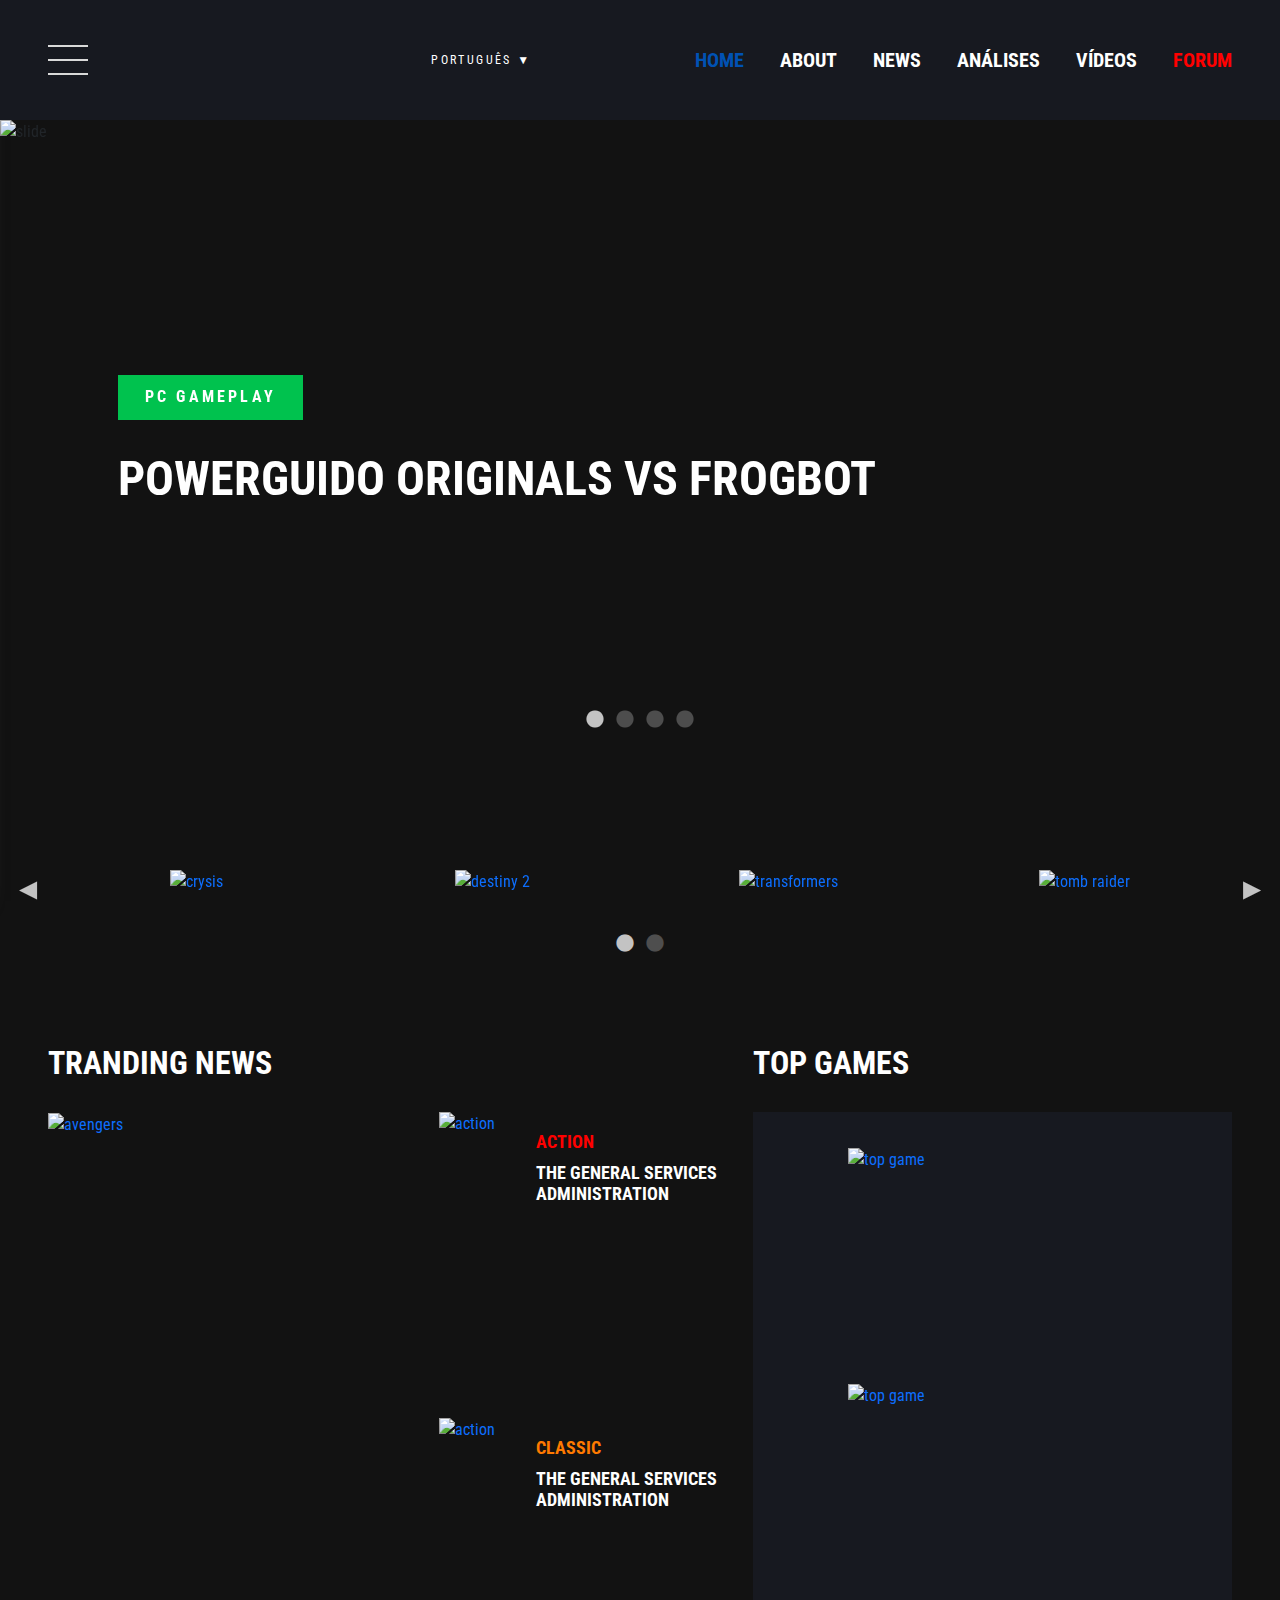
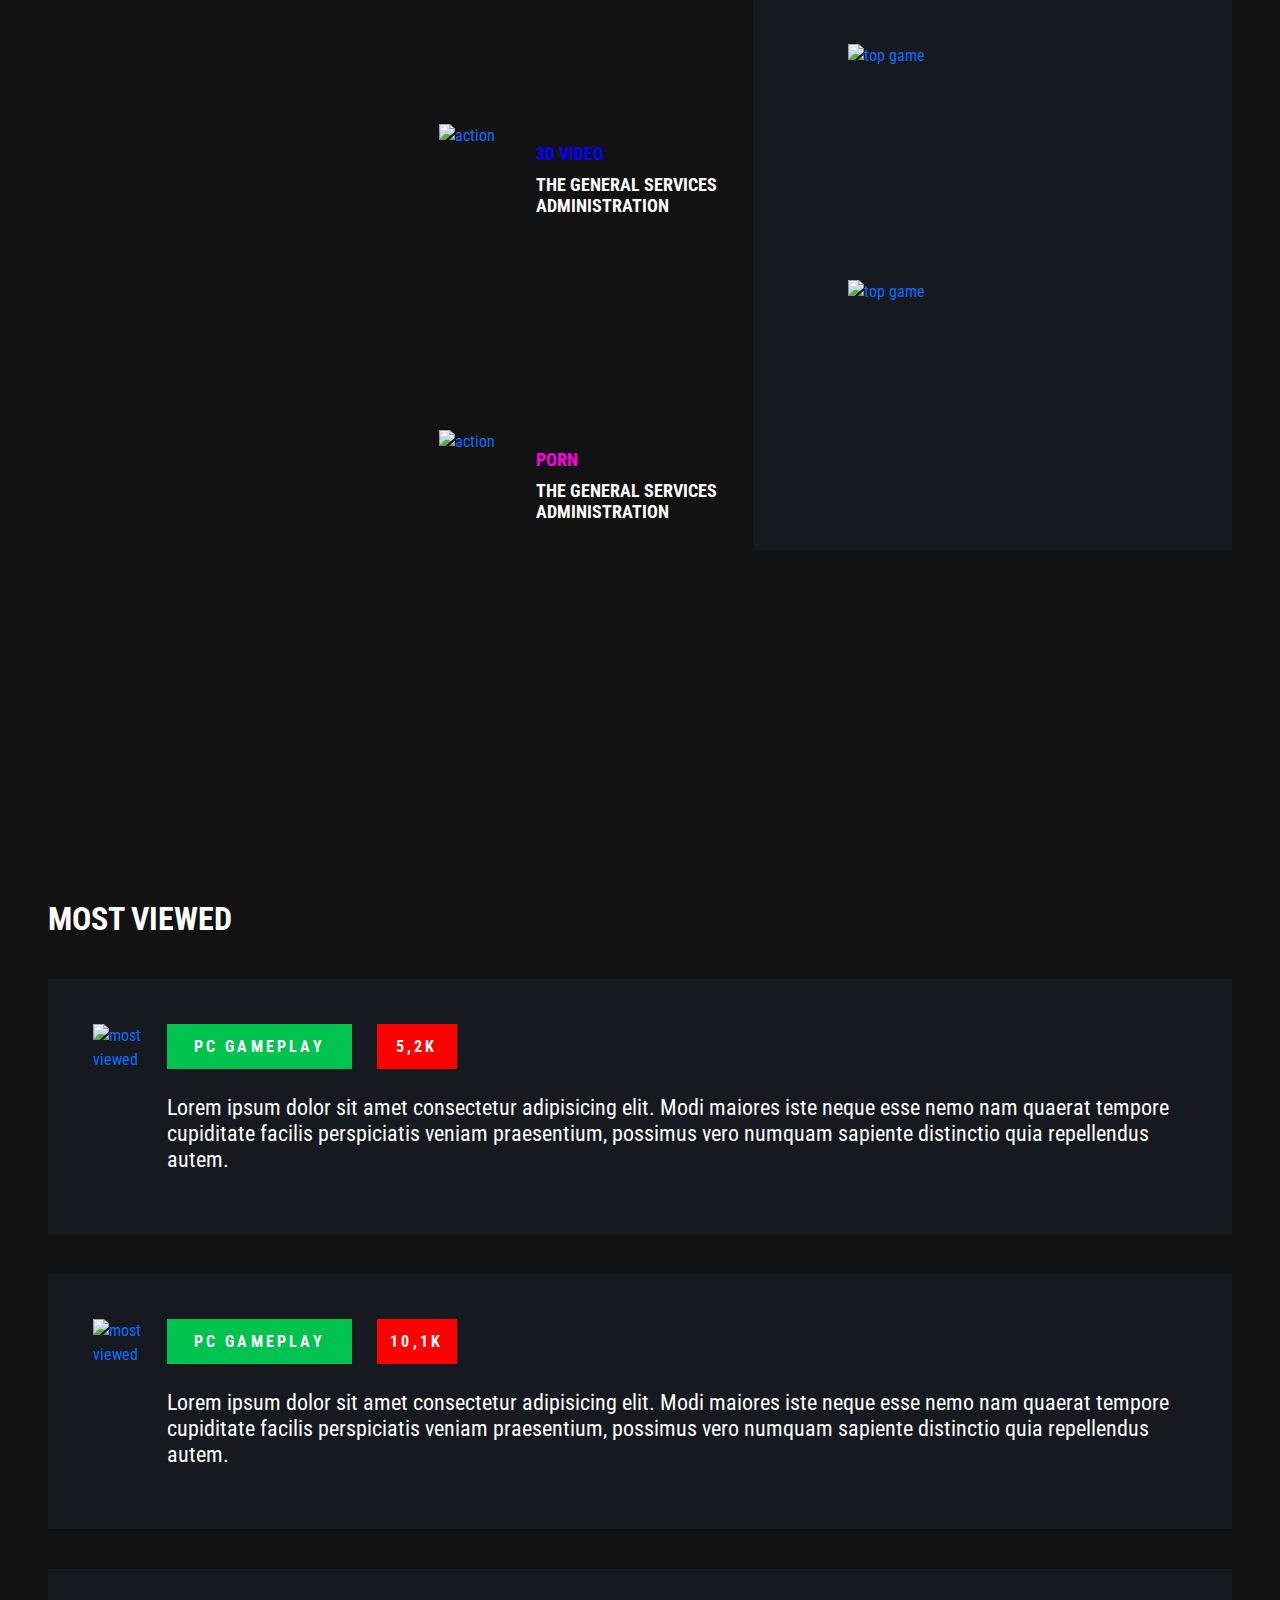
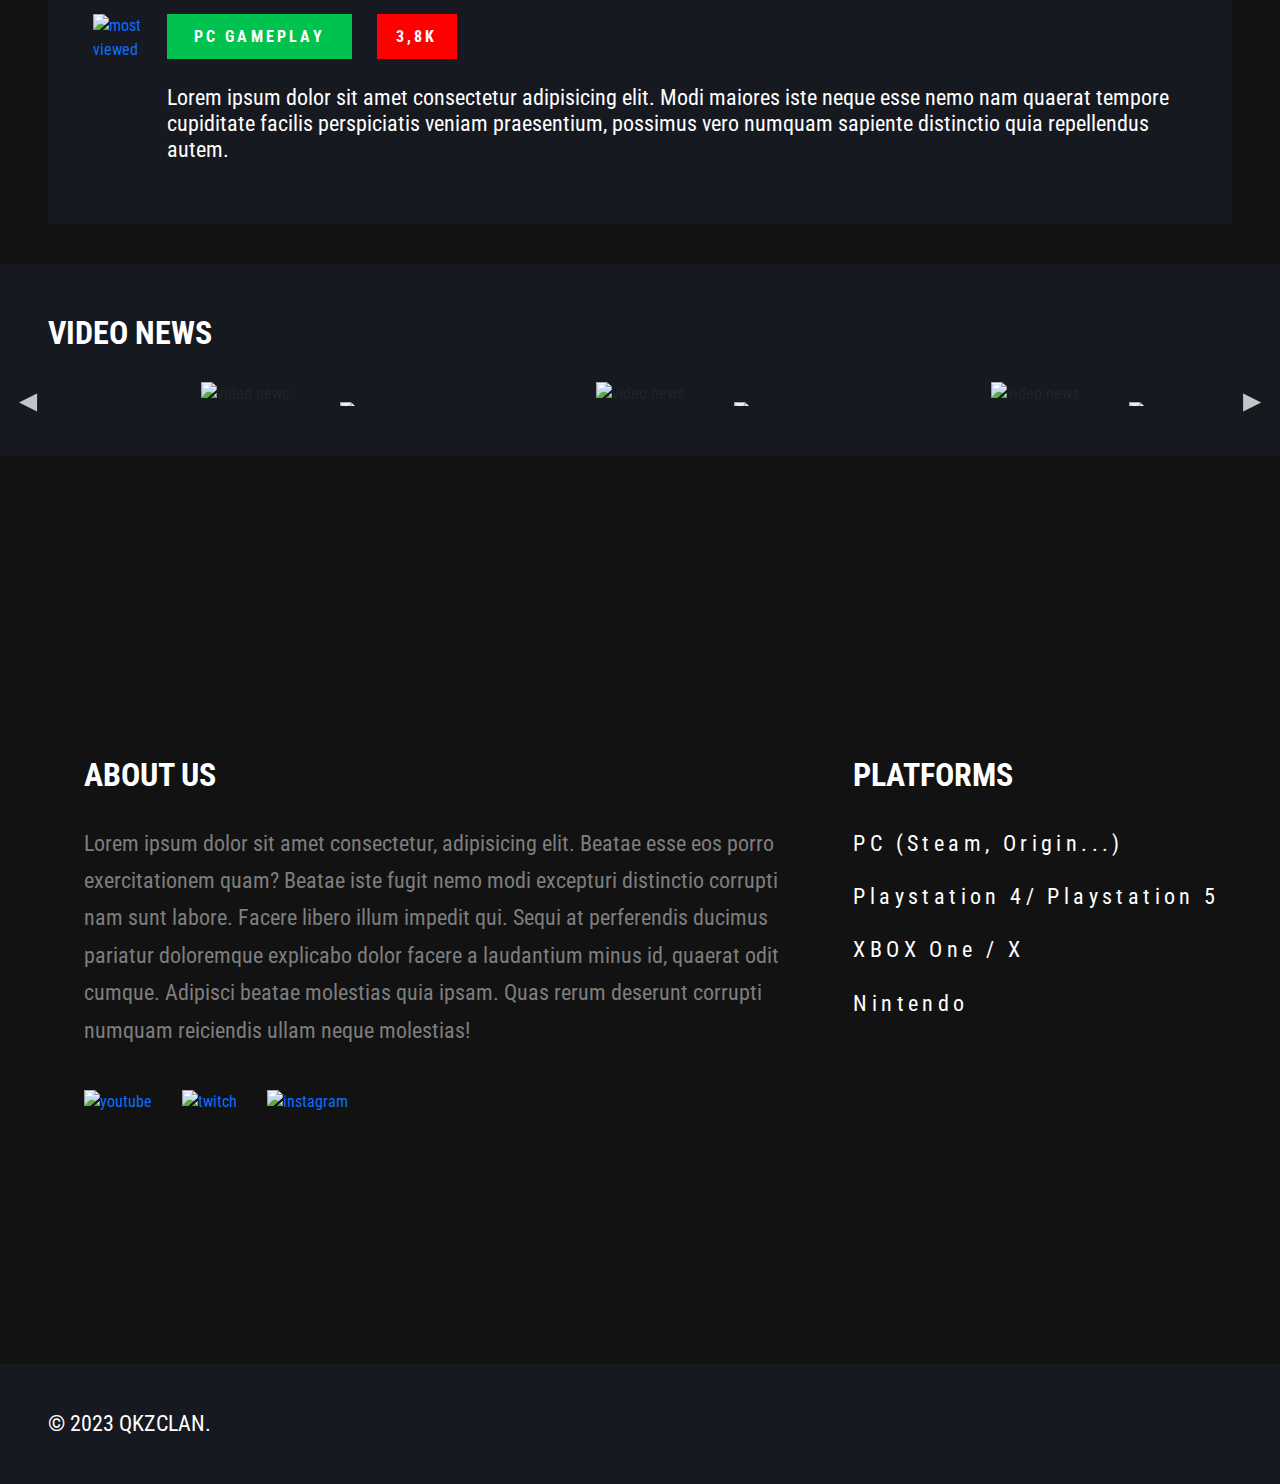
==== index.html @ fbcef9c1 "Updates" ====
<!DOCTYPE html><html><head><meta charSet="utf-8"/><meta http-equiv="x-ua-compatible" content="ie=edge"/><meta name="viewport" content="width=device-width, initial-scale=1, shrink-to-fit=no"/><meta name="generator" content="Gatsby 5.9.0"/><style data-href="/qkzclan/styles.e5086349169cea35d0b3.css" data-identity="gatsby-global-css">@charset "UTF-8";@import url(https://fonts.googleapis.com/css2?family=Roboto+Condensed:wght@400;700&family=Roboto+Mono&display=swap);.main-menu-wrapper{align-items:center;background-color:#171920;display:flex;height:120px;left:0;position:fixed;top:0;transition:.25s;width:100%;z-index:2}.hide-menu{top:-120px}.main-menu{align-items:center;display:flex;justify-content:space-between}.side-menu{align-items:center;background-color:#171920;box-shadow:1px 1px 20px #646464;display:flex;flex-direction:column;justify-content:center;transform:translateX(-110%);width:200px}.side-menu,.side-menu-modal{height:100vh;position:fixed;transition:.25s}.side-menu-modal{pointer-events:none;top:0;width:100vw;z-index:2}.side-menu-modal-show{background-color:rgba(0,0,0,.5);pointer-events:all}.side-menu-show{transform:translateX(0)}.side-menu-links{display:flex;flex-direction:column;margin-top:50px}.side-menu-links a{margin-left:0!important;margin-top:36px}.side-menu-links a:last-child{color:red}.side-menu-links a:first-child{margin-top:0}.main-menu button{background-color:transparent;border:none;cursor:pointer}.bar1,.bar2,.bar3{background-color:#d9d9d9;height:2px;transition:.25s;width:40px}.bar2{margin:12px 0}.bar1-toggle{transform:rotate(45deg) translateY(10px) translateX(10px)}.bar2-toggle{width:0}.bar3-toggle{transform:rotate(-45deg) translateY(-10px) translateX(10px)}.toggle-button{cursor:pointer}.toggle-button-fixed{position:fixed;top:40px}.main-menu-links a,.side-menu-links a{color:#fff;font-size:20px;font-weight:700;margin-left:36px}.main-menu-links a:first-child{margin-left:0}.main-menu-links a:last-child{color:red}.active-link{color:#0052b4!important}@media (max-width:1250px){.main-menu-links{display:none}.main-menu{justify-content:space-evenly}}.lang-select{align-items:center;background-color:transparent;border:1px solid #272727;display:flex;height:45px;justify-content:center;position:relative;width:140px}.lang-item p,.lang-select p{color:#fff;font-size:12px;font-weight:400;letter-spacing:.2em;margin:0}.lang-item p{color:#000}.lang-select img{margin-right:7px;width:17px}.lang-options{background-color:#fff;border:1px solid #272727;bottom:-15px;display:none;padding:10px;position:absolute;transform:translateY(100%);width:100%;z-index:1}.lang-show{display:block}.lang-item a{display:flex;margin:5px 0;padding:5px 0}.lang-item a:hover{background-color:#e6e6e6}.footer{align-items:center;background-color:#171920;bottom:0;color:#fff;display:flex;font-size:22px;height:120px;width:100%}.footer p{margin:0}.about p{color:#fff;font-size:24px;line-height:28px}.about,.analises{margin:200px auto}.general-card h2{font-size:22px;font-weight:700;margin-bottom:10px}.general-card p{color:#fff;font-size:28px;font-weight:700;line-height:33px;width:348px}.general-card{height:290px;margin-bottom:40px;padding-left:50px;padding-top:150px;position:relative}.general-card img{height:100%;left:0;object-fit:cover;opacity:.3;position:absolute;top:0;width:100%;z-index:-1}/*!
 * animate.css - https://animate.style/
 * Version - 4.1.1
 * Licensed under the MIT license - http://opensource.org/licenses/MIT
 *
 * Copyright (c) 2020 Animate.css
 */:root{--animate-duration:1s;--animate-delay:1s;--animate-repeat:1}.animate__animated{-webkit-animation-duration:1s;animation-duration:1s;-webkit-animation-duration:var(--animate-duration);animation-duration:var(--animate-duration);-webkit-animation-fill-mode:both;animation-fill-mode:both}.animate__animated.animate__infinite{-webkit-animation-iteration-count:infinite;animation-iteration-count:infinite}.animate__animated.animate__repeat-1{-webkit-animation-iteration-count:1;animation-iteration-count:1;-webkit-animation-iteration-count:var(--animate-repeat);animation-iteration-count:var(--animate-repeat)}.animate__animated.animate__repeat-2{-webkit-animation-iteration-count:2;animation-iteration-count:2;-webkit-animation-iteration-count:calc(var(--animate-repeat)*2);animation-iteration-count:calc(var(--animate-repeat)*2)}.animate__animated.animate__repeat-3{-webkit-animation-iteration-count:3;animation-iteration-count:3;-webkit-animation-iteration-count:calc(var(--animate-repeat)*3);animation-iteration-count:calc(var(--animate-repeat)*3)}.animate__animated.animate__delay-1s{-webkit-animation-delay:1s;animation-delay:1s;-webkit-animation-delay:var(--animate-delay);animation-delay:var(--animate-delay)}.animate__animated.animate__delay-2s{-webkit-animation-delay:2s;animation-delay:2s;-webkit-animation-delay:calc(var(--animate-delay)*2);animation-delay:calc(var(--animate-delay)*2)}.animate__animated.animate__delay-3s{-webkit-animation-delay:3s;animation-delay:3s;-webkit-animation-delay:calc(var(--animate-delay)*3);animation-delay:calc(var(--animate-delay)*3)}.animate__animated.animate__delay-4s{-webkit-animation-delay:4s;animation-delay:4s;-webkit-animation-delay:calc(var(--animate-delay)*4);animation-delay:calc(var(--animate-delay)*4)}.animate__animated.animate__delay-5s{-webkit-animation-delay:5s;animation-delay:5s;-webkit-animation-delay:calc(var(--animate-delay)*5);animation-delay:calc(var(--animate-delay)*5)}.animate__animated.animate__faster{-webkit-animation-duration:.5s;animation-duration:.5s;-webkit-animation-duration:calc(var(--animate-duration)/2);animation-duration:calc(var(--animate-duration)/2)}.animate__animated.animate__fast{-webkit-animation-duration:.8s;animation-duration:.8s;-webkit-animation-duration:calc(var(--animate-duration)*.8);animation-duration:calc(var(--animate-duration)*.8)}.animate__animated.animate__slow{-webkit-animation-duration:2s;animation-duration:2s;-webkit-animation-duration:calc(var(--animate-duration)*2);animation-duration:calc(var(--animate-duration)*2)}.animate__animated.animate__slower{-webkit-animation-duration:3s;animation-duration:3s;-webkit-animation-duration:calc(var(--animate-duration)*3);animation-duration:calc(var(--animate-duration)*3)}@media (prefers-reduced-motion:reduce),print{.animate__animated{-webkit-animation-duration:1ms!important;animation-duration:1ms!important;-webkit-animation-iteration-count:1!important;animation-iteration-count:1!important;-webkit-transition-duration:1ms!important;transition-duration:1ms!important}.animate__animated[class*=Out]{opacity:0}}@-webkit-keyframes bounce{0%,20%,53%,to{-webkit-animation-timing-function:cubic-bezier(.215,.61,.355,1);animation-timing-function:cubic-bezier(.215,.61,.355,1);-webkit-transform:translateZ(0);transform:translateZ(0)}40%,43%{-webkit-animation-timing-function:cubic-bezier(.755,.05,.855,.06);animation-timing-function:cubic-bezier(.755,.05,.855,.06);-webkit-transform:translate3d(0,-30px,0) scaleY(1.1);transform:translate3d(0,-30px,0) scaleY(1.1)}70%{-webkit-animation-timing-function:cubic-bezier(.755,.05,.855,.06);animation-timing-function:cubic-bezier(.755,.05,.855,.06);-webkit-transform:translate3d(0,-15px,0) scaleY(1.05);transform:translate3d(0,-15px,0) scaleY(1.05)}80%{-webkit-transform:translateZ(0) scaleY(.95);transform:translateZ(0) scaleY(.95);-webkit-transition-timing-function:cubic-bezier(.215,.61,.355,1);transition-timing-function:cubic-bezier(.215,.61,.355,1)}90%{-webkit-transform:translate3d(0,-4px,0) scaleY(1.02);transform:translate3d(0,-4px,0) scaleY(1.02)}}@keyframes bounce{0%,20%,53%,to{-webkit-animation-timing-function:cubic-bezier(.215,.61,.355,1);animation-timing-function:cubic-bezier(.215,.61,.355,1);-webkit-transform:translateZ(0);transform:translateZ(0)}40%,43%{-webkit-animation-timing-function:cubic-bezier(.755,.05,.855,.06);animation-timing-function:cubic-bezier(.755,.05,.855,.06);-webkit-transform:translate3d(0,-30px,0) scaleY(1.1);transform:translate3d(0,-30px,0) scaleY(1.1)}70%{-webkit-animation-timing-function:cubic-bezier(.755,.05,.855,.06);animation-timing-function:cubic-bezier(.755,.05,.855,.06);-webkit-transform:translate3d(0,-15px,0) scaleY(1.05);transform:translate3d(0,-15px,0) scaleY(1.05)}80%{-webkit-transform:translateZ(0) scaleY(.95);transform:translateZ(0) scaleY(.95);-webkit-transition-timing-function:cubic-bezier(.215,.61,.355,1);transition-timing-function:cubic-bezier(.215,.61,.355,1)}90%{-webkit-transform:translate3d(0,-4px,0) scaleY(1.02);transform:translate3d(0,-4px,0) scaleY(1.02)}}.animate__bounce{-webkit-animation-name:bounce;animation-name:bounce;-webkit-transform-origin:center bottom;transform-origin:center bottom}@-webkit-keyframes flash{0%,50%,to{opacity:1}25%,75%{opacity:0}}@keyframes flash{0%,50%,to{opacity:1}25%,75%{opacity:0}}.animate__flash{-webkit-animation-name:flash;animation-name:flash}@-webkit-keyframes pulse{0%{-webkit-transform:scaleX(1);transform:scaleX(1)}50%{-webkit-transform:scale3d(1.05,1.05,1.05);transform:scale3d(1.05,1.05,1.05)}to{-webkit-transform:scaleX(1);transform:scaleX(1)}}@keyframes pulse{0%{-webkit-transform:scaleX(1);transform:scaleX(1)}50%{-webkit-transform:scale3d(1.05,1.05,1.05);transform:scale3d(1.05,1.05,1.05)}to{-webkit-transform:scaleX(1);transform:scaleX(1)}}.animate__pulse{-webkit-animation-name:pulse;animation-name:pulse;-webkit-animation-timing-function:ease-in-out;animation-timing-function:ease-in-out}@-webkit-keyframes rubberBand{0%{-webkit-transform:scaleX(1);transform:scaleX(1)}30%{-webkit-transform:scale3d(1.25,.75,1);transform:scale3d(1.25,.75,1)}40%{-webkit-transform:scale3d(.75,1.25,1);transform:scale3d(.75,1.25,1)}50%{-webkit-transform:scale3d(1.15,.85,1);transform:scale3d(1.15,.85,1)}65%{-webkit-transform:scale3d(.95,1.05,1);transform:scale3d(.95,1.05,1)}75%{-webkit-transform:scale3d(1.05,.95,1);transform:scale3d(1.05,.95,1)}to{-webkit-transform:scaleX(1);transform:scaleX(1)}}@keyframes rubberBand{0%{-webkit-transform:scaleX(1);transform:scaleX(1)}30%{-webkit-transform:scale3d(1.25,.75,1);transform:scale3d(1.25,.75,1)}40%{-webkit-transform:scale3d(.75,1.25,1);transform:scale3d(.75,1.25,1)}50%{-webkit-transform:scale3d(1.15,.85,1);transform:scale3d(1.15,.85,1)}65%{-webkit-transform:scale3d(.95,1.05,1);transform:scale3d(.95,1.05,1)}75%{-webkit-transform:scale3d(1.05,.95,1);transform:scale3d(1.05,.95,1)}to{-webkit-transform:scaleX(1);transform:scaleX(1)}}.animate__rubberBand{-webkit-animation-name:rubberBand;animation-name:rubberBand}@-webkit-keyframes shakeX{0%,to{-webkit-transform:translateZ(0);transform:translateZ(0)}10%,30%,50%,70%,90%{-webkit-transform:translate3d(-10px,0,0);transform:translate3d(-10px,0,0)}20%,40%,60%,80%{-webkit-transform:translate3d(10px,0,0);transform:translate3d(10px,0,0)}}@keyframes shakeX{0%,to{-webkit-transform:translateZ(0);transform:translateZ(0)}10%,30%,50%,70%,90%{-webkit-transform:translate3d(-10px,0,0);transform:translate3d(-10px,0,0)}20%,40%,60%,80%{-webkit-transform:translate3d(10px,0,0);transform:translate3d(10px,0,0)}}.animate__shakeX{-webkit-animation-name:shakeX;animation-name:shakeX}@-webkit-keyframes shakeY{0%,to{-webkit-transform:translateZ(0);transform:translateZ(0)}10%,30%,50%,70%,90%{-webkit-transform:translate3d(0,-10px,0);transform:translate3d(0,-10px,0)}20%,40%,60%,80%{-webkit-transform:translate3d(0,10px,0);transform:translate3d(0,10px,0)}}@keyframes shakeY{0%,to{-webkit-transform:translateZ(0);transform:translateZ(0)}10%,30%,50%,70%,90%{-webkit-transform:translate3d(0,-10px,0);transform:translate3d(0,-10px,0)}20%,40%,60%,80%{-webkit-transform:translate3d(0,10px,0);transform:translate3d(0,10px,0)}}.animate__shakeY{-webkit-animation-name:shakeY;animation-name:shakeY}@-webkit-keyframes headShake{0%{-webkit-transform:translateX(0);transform:translateX(0)}6.5%{-webkit-transform:translateX(-6px) rotateY(-9deg);transform:translateX(-6px) rotateY(-9deg)}18.5%{-webkit-transform:translateX(5px) rotateY(7deg);transform:translateX(5px) rotateY(7deg)}31.5%{-webkit-transform:translateX(-3px) rotateY(-5deg);transform:translateX(-3px) rotateY(-5deg)}43.5%{-webkit-transform:translateX(2px) rotateY(3deg);transform:translateX(2px) rotateY(3deg)}50%{-webkit-transform:translateX(0);transform:translateX(0)}}@keyframes headShake{0%{-webkit-transform:translateX(0);transform:translateX(0)}6.5%{-webkit-transform:translateX(-6px) rotateY(-9deg);transform:translateX(-6px) rotateY(-9deg)}18.5%{-webkit-transform:translateX(5px) rotateY(7deg);transform:translateX(5px) rotateY(7deg)}31.5%{-webkit-transform:translateX(-3px) rotateY(-5deg);transform:translateX(-3px) rotateY(-5deg)}43.5%{-webkit-transform:translateX(2px) rotateY(3deg);transform:translateX(2px) rotateY(3deg)}50%{-webkit-transform:translateX(0);transform:translateX(0)}}.animate__headShake{-webkit-animation-name:headShake;animation-name:headShake;-webkit-animation-timing-function:ease-in-out;animation-timing-function:ease-in-out}@-webkit-keyframes swing{20%{-webkit-transform:rotate(15deg);transform:rotate(15deg)}40%{-webkit-transform:rotate(-10deg);transform:rotate(-10deg)}60%{-webkit-transform:rotate(5deg);transform:rotate(5deg)}80%{-webkit-transform:rotate(-5deg);transform:rotate(-5deg)}to{-webkit-transform:rotate(0deg);transform:rotate(0deg)}}@keyframes swing{20%{-webkit-transform:rotate(15deg);transform:rotate(15deg)}40%{-webkit-transform:rotate(-10deg);transform:rotate(-10deg)}60%{-webkit-transform:rotate(5deg);transform:rotate(5deg)}80%{-webkit-transform:rotate(-5deg);transform:rotate(-5deg)}to{-webkit-transform:rotate(0deg);transform:rotate(0deg)}}.animate__swing{-webkit-animation-name:swing;animation-name:swing;-webkit-transform-origin:top center;transform-origin:top center}@-webkit-keyframes tada{0%{-webkit-transform:scaleX(1);transform:scaleX(1)}10%,20%{-webkit-transform:scale3d(.9,.9,.9) rotate(-3deg);transform:scale3d(.9,.9,.9) rotate(-3deg)}30%,50%,70%,90%{-webkit-transform:scale3d(1.1,1.1,1.1) rotate(3deg);transform:scale3d(1.1,1.1,1.1) rotate(3deg)}40%,60%,80%{-webkit-transform:scale3d(1.1,1.1,1.1) rotate(-3deg);transform:scale3d(1.1,1.1,1.1) rotate(-3deg)}to{-webkit-transform:scaleX(1);transform:scaleX(1)}}@keyframes tada{0%{-webkit-transform:scaleX(1);transform:scaleX(1)}10%,20%{-webkit-transform:scale3d(.9,.9,.9) rotate(-3deg);transform:scale3d(.9,.9,.9) rotate(-3deg)}30%,50%,70%,90%{-webkit-transform:scale3d(1.1,1.1,1.1) rotate(3deg);transform:scale3d(1.1,1.1,1.1) rotate(3deg)}40%,60%,80%{-webkit-transform:scale3d(1.1,1.1,1.1) rotate(-3deg);transform:scale3d(1.1,1.1,1.1) rotate(-3deg)}to{-webkit-transform:scaleX(1);transform:scaleX(1)}}.animate__tada{-webkit-animation-name:tada;animation-name:tada}@-webkit-keyframes wobble{0%{-webkit-transform:translateZ(0);transform:translateZ(0)}15%{-webkit-transform:translate3d(-25%,0,0) rotate(-5deg);transform:translate3d(-25%,0,0) rotate(-5deg)}30%{-webkit-transform:translate3d(20%,0,0) rotate(3deg);transform:translate3d(20%,0,0) rotate(3deg)}45%{-webkit-transform:translate3d(-15%,0,0) rotate(-3deg);transform:translate3d(-15%,0,0) rotate(-3deg)}60%{-webkit-transform:translate3d(10%,0,0) rotate(2deg);transform:translate3d(10%,0,0) rotate(2deg)}75%{-webkit-transform:translate3d(-5%,0,0) rotate(-1deg);transform:translate3d(-5%,0,0) rotate(-1deg)}to{-webkit-transform:translateZ(0);transform:translateZ(0)}}@keyframes wobble{0%{-webkit-transform:translateZ(0);transform:translateZ(0)}15%{-webkit-transform:translate3d(-25%,0,0) rotate(-5deg);transform:translate3d(-25%,0,0) rotate(-5deg)}30%{-webkit-transform:translate3d(20%,0,0) rotate(3deg);transform:translate3d(20%,0,0) rotate(3deg)}45%{-webkit-transform:translate3d(-15%,0,0) rotate(-3deg);transform:translate3d(-15%,0,0) rotate(-3deg)}60%{-webkit-transform:translate3d(10%,0,0) rotate(2deg);transform:translate3d(10%,0,0) rotate(2deg)}75%{-webkit-transform:translate3d(-5%,0,0) rotate(-1deg);transform:translate3d(-5%,0,0) rotate(-1deg)}to{-webkit-transform:translateZ(0);transform:translateZ(0)}}.animate__wobble{-webkit-animation-name:wobble;animation-name:wobble}@-webkit-keyframes jello{0%,11.1%,to{-webkit-transform:translateZ(0);transform:translateZ(0)}22.2%{-webkit-transform:skewX(-12.5deg) skewY(-12.5deg);transform:skewX(-12.5deg) skewY(-12.5deg)}33.3%{-webkit-transform:skewX(6.25deg) skewY(6.25deg);transform:skewX(6.25deg) skewY(6.25deg)}44.4%{-webkit-transform:skewX(-3.125deg) skewY(-3.125deg);transform:skewX(-3.125deg) skewY(-3.125deg)}55.5%{-webkit-transform:skewX(1.5625deg) skewY(1.5625deg);transform:skewX(1.5625deg) skewY(1.5625deg)}66.6%{-webkit-transform:skewX(-.78125deg) skewY(-.78125deg);transform:skewX(-.78125deg) skewY(-.78125deg)}77.7%{-webkit-transform:skewX(.390625deg) skewY(.390625deg);transform:skewX(.390625deg) skewY(.390625deg)}88.8%{-webkit-transform:skewX(-.1953125deg) skewY(-.1953125deg);transform:skewX(-.1953125deg) skewY(-.1953125deg)}}@keyframes jello{0%,11.1%,to{-webkit-transform:translateZ(0);transform:translateZ(0)}22.2%{-webkit-transform:skewX(-12.5deg) skewY(-12.5deg);transform:skewX(-12.5deg) skewY(-12.5deg)}33.3%{-webkit-transform:skewX(6.25deg) skewY(6.25deg);transform:skewX(6.25deg) skewY(6.25deg)}44.4%{-webkit-transform:skewX(-3.125deg) skewY(-3.125deg);transform:skewX(-3.125deg) skewY(-3.125deg)}55.5%{-webkit-transform:skewX(1.5625deg) skewY(1.5625deg);transform:skewX(1.5625deg) skewY(1.5625deg)}66.6%{-webkit-transform:skewX(-.78125deg) skewY(-.78125deg);transform:skewX(-.78125deg) skewY(-.78125deg)}77.7%{-webkit-transform:skewX(.390625deg) skewY(.390625deg);transform:skewX(.390625deg) skewY(.390625deg)}88.8%{-webkit-transform:skewX(-.1953125deg) skewY(-.1953125deg);transform:skewX(-.1953125deg) skewY(-.1953125deg)}}.animate__jello{-webkit-animation-name:jello;animation-name:jello;-webkit-transform-origin:center;transform-origin:center}@-webkit-keyframes heartBeat{0%{-webkit-transform:scale(1);transform:scale(1)}14%{-webkit-transform:scale(1.3);transform:scale(1.3)}28%{-webkit-transform:scale(1);transform:scale(1)}42%{-webkit-transform:scale(1.3);transform:scale(1.3)}70%{-webkit-transform:scale(1);transform:scale(1)}}@keyframes heartBeat{0%{-webkit-transform:scale(1);transform:scale(1)}14%{-webkit-transform:scale(1.3);transform:scale(1.3)}28%{-webkit-transform:scale(1);transform:scale(1)}42%{-webkit-transform:scale(1.3);transform:scale(1.3)}70%{-webkit-transform:scale(1);transform:scale(1)}}.animate__heartBeat{-webkit-animation-duration:1.3s;animation-duration:1.3s;-webkit-animation-duration:calc(var(--animate-duration)*1.3);animation-duration:calc(var(--animate-duration)*1.3);-webkit-animation-name:heartBeat;animation-name:heartBeat;-webkit-animation-timing-function:ease-in-out;animation-timing-function:ease-in-out}@-webkit-keyframes backInDown{0%{opacity:.7;-webkit-transform:translateY(-1200px) scale(.7);transform:translateY(-1200px) scale(.7)}80%{opacity:.7;-webkit-transform:translateY(0) scale(.7);transform:translateY(0) scale(.7)}to{opacity:1;-webkit-transform:scale(1);transform:scale(1)}}@keyframes backInDown{0%{opacity:.7;-webkit-transform:translateY(-1200px) scale(.7);transform:translateY(-1200px) scale(.7)}80%{opacity:.7;-webkit-transform:translateY(0) scale(.7);transform:translateY(0) scale(.7)}to{opacity:1;-webkit-transform:scale(1);transform:scale(1)}}.animate__backInDown{-webkit-animation-name:backInDown;animation-name:backInDown}@-webkit-keyframes backInLeft{0%{opacity:.7;-webkit-transform:translateX(-2000px) scale(.7);transform:translateX(-2000px) scale(.7)}80%{opacity:.7;-webkit-transform:translateX(0) scale(.7);transform:translateX(0) scale(.7)}to{opacity:1;-webkit-transform:scale(1);transform:scale(1)}}@keyframes backInLeft{0%{opacity:.7;-webkit-transform:translateX(-2000px) scale(.7);transform:translateX(-2000px) scale(.7)}80%{opacity:.7;-webkit-transform:translateX(0) scale(.7);transform:translateX(0) scale(.7)}to{opacity:1;-webkit-transform:scale(1);transform:scale(1)}}.animate__backInLeft{-webkit-animation-name:backInLeft;animation-name:backInLeft}@-webkit-keyframes backInRight{0%{opacity:.7;-webkit-transform:translateX(2000px) scale(.7);transform:translateX(2000px) scale(.7)}80%{opacity:.7;-webkit-transform:translateX(0) scale(.7);transform:translateX(0) scale(.7)}to{opacity:1;-webkit-transform:scale(1);transform:scale(1)}}@keyframes backInRight{0%{opacity:.7;-webkit-transform:translateX(2000px) scale(.7);transform:translateX(2000px) scale(.7)}80%{opacity:.7;-webkit-transform:translateX(0) scale(.7);transform:translateX(0) scale(.7)}to{opacity:1;-webkit-transform:scale(1);transform:scale(1)}}.animate__backInRight{-webkit-animation-name:backInRight;animation-name:backInRight}@-webkit-keyframes backInUp{0%{opacity:.7;-webkit-transform:translateY(1200px) scale(.7);transform:translateY(1200px) scale(.7)}80%{opacity:.7;-webkit-transform:translateY(0) scale(.7);transform:translateY(0) scale(.7)}to{opacity:1;-webkit-transform:scale(1);transform:scale(1)}}@keyframes backInUp{0%{opacity:.7;-webkit-transform:translateY(1200px) scale(.7);transform:translateY(1200px) scale(.7)}80%{opacity:.7;-webkit-transform:translateY(0) scale(.7);transform:translateY(0) scale(.7)}to{opacity:1;-webkit-transform:scale(1);transform:scale(1)}}.animate__backInUp{-webkit-animation-name:backInUp;animation-name:backInUp}@-webkit-keyframes backOutDown{0%{opacity:1;-webkit-transform:scale(1);transform:scale(1)}20%{opacity:.7;-webkit-transform:translateY(0) scale(.7);transform:translateY(0) scale(.7)}to{opacity:.7;-webkit-transform:translateY(700px) scale(.7);transform:translateY(700px) scale(.7)}}@keyframes backOutDown{0%{opacity:1;-webkit-transform:scale(1);transform:scale(1)}20%{opacity:.7;-webkit-transform:translateY(0) scale(.7);transform:translateY(0) scale(.7)}to{opacity:.7;-webkit-transform:translateY(700px) scale(.7);transform:translateY(700px) scale(.7)}}.animate__backOutDown{-webkit-animation-name:backOutDown;animation-name:backOutDown}@-webkit-keyframes backOutLeft{0%{opacity:1;-webkit-transform:scale(1);transform:scale(1)}20%{opacity:.7;-webkit-transform:translateX(0) scale(.7);transform:translateX(0) scale(.7)}to{opacity:.7;-webkit-transform:translateX(-2000px) scale(.7);transform:translateX(-2000px) scale(.7)}}@keyframes backOutLeft{0%{opacity:1;-webkit-transform:scale(1);transform:scale(1)}20%{opacity:.7;-webkit-transform:translateX(0) scale(.7);transform:translateX(0) scale(.7)}to{opacity:.7;-webkit-transform:translateX(-2000px) scale(.7);transform:translateX(-2000px) scale(.7)}}.animate__backOutLeft{-webkit-animation-name:backOutLeft;animation-name:backOutLeft}@-webkit-keyframes backOutRight{0%{opacity:1;-webkit-transform:scale(1);transform:scale(1)}20%{opacity:.7;-webkit-transform:translateX(0) scale(.7);transform:translateX(0) scale(.7)}to{opacity:.7;-webkit-transform:translateX(2000px) scale(.7);transform:translateX(2000px) scale(.7)}}@keyframes backOutRight{0%{opacity:1;-webkit-transform:scale(1);transform:scale(1)}20%{opacity:.7;-webkit-transform:translateX(0) scale(.7);transform:translateX(0) scale(.7)}to{opacity:.7;-webkit-transform:translateX(2000px) scale(.7);transform:translateX(2000px) scale(.7)}}.animate__backOutRight{-webkit-animation-name:backOutRight;animation-name:backOutRight}@-webkit-keyframes backOutUp{0%{opacity:1;-webkit-transform:scale(1);transform:scale(1)}20%{opacity:.7;-webkit-transform:translateY(0) scale(.7);transform:translateY(0) scale(.7)}to{opacity:.7;-webkit-transform:translateY(-700px) scale(.7);transform:translateY(-700px) scale(.7)}}@keyframes backOutUp{0%{opacity:1;-webkit-transform:scale(1);transform:scale(1)}20%{opacity:.7;-webkit-transform:translateY(0) scale(.7);transform:translateY(0) scale(.7)}to{opacity:.7;-webkit-transform:translateY(-700px) scale(.7);transform:translateY(-700px) scale(.7)}}.animate__backOutUp{-webkit-animation-name:backOutUp;animation-name:backOutUp}@-webkit-keyframes bounceIn{0%,20%,40%,60%,80%,to{-webkit-animation-timing-function:cubic-bezier(.215,.61,.355,1);animation-timing-function:cubic-bezier(.215,.61,.355,1)}0%{opacity:0;-webkit-transform:scale3d(.3,.3,.3);transform:scale3d(.3,.3,.3)}20%{-webkit-transform:scale3d(1.1,1.1,1.1);transform:scale3d(1.1,1.1,1.1)}40%{-webkit-transform:scale3d(.9,.9,.9);transform:scale3d(.9,.9,.9)}60%{opacity:1;-webkit-transform:scale3d(1.03,1.03,1.03);transform:scale3d(1.03,1.03,1.03)}80%{-webkit-transform:scale3d(.97,.97,.97);transform:scale3d(.97,.97,.97)}to{opacity:1;-webkit-transform:scaleX(1);transform:scaleX(1)}}@keyframes bounceIn{0%,20%,40%,60%,80%,to{-webkit-animation-timing-function:cubic-bezier(.215,.61,.355,1);animation-timing-function:cubic-bezier(.215,.61,.355,1)}0%{opacity:0;-webkit-transform:scale3d(.3,.3,.3);transform:scale3d(.3,.3,.3)}20%{-webkit-transform:scale3d(1.1,1.1,1.1);transform:scale3d(1.1,1.1,1.1)}40%{-webkit-transform:scale3d(.9,.9,.9);transform:scale3d(.9,.9,.9)}60%{opacity:1;-webkit-transform:scale3d(1.03,1.03,1.03);transform:scale3d(1.03,1.03,1.03)}80%{-webkit-transform:scale3d(.97,.97,.97);transform:scale3d(.97,.97,.97)}to{opacity:1;-webkit-transform:scaleX(1);transform:scaleX(1)}}.animate__bounceIn{-webkit-animation-duration:.75s;animation-duration:.75s;-webkit-animation-duration:calc(var(--animate-duration)*.75);animation-duration:calc(var(--animate-duration)*.75);-webkit-animation-name:bounceIn;animation-name:bounceIn}@-webkit-keyframes bounceInDown{0%,60%,75%,90%,to{-webkit-animation-timing-function:cubic-bezier(.215,.61,.355,1);animation-timing-function:cubic-bezier(.215,.61,.355,1)}0%{opacity:0;-webkit-transform:translate3d(0,-3000px,0) scaleY(3);transform:translate3d(0,-3000px,0) scaleY(3)}60%{opacity:1;-webkit-transform:translate3d(0,25px,0) scaleY(.9);transform:translate3d(0,25px,0) scaleY(.9)}75%{-webkit-transform:translate3d(0,-10px,0) scaleY(.95);transform:translate3d(0,-10px,0) scaleY(.95)}90%{-webkit-transform:translate3d(0,5px,0) scaleY(.985);transform:translate3d(0,5px,0) scaleY(.985)}to{-webkit-transform:translateZ(0);transform:translateZ(0)}}@keyframes bounceInDown{0%,60%,75%,90%,to{-webkit-animation-timing-function:cubic-bezier(.215,.61,.355,1);animation-timing-function:cubic-bezier(.215,.61,.355,1)}0%{opacity:0;-webkit-transform:translate3d(0,-3000px,0) scaleY(3);transform:translate3d(0,-3000px,0) scaleY(3)}60%{opacity:1;-webkit-transform:translate3d(0,25px,0) scaleY(.9);transform:translate3d(0,25px,0) scaleY(.9)}75%{-webkit-transform:translate3d(0,-10px,0) scaleY(.95);transform:translate3d(0,-10px,0) scaleY(.95)}90%{-webkit-transform:translate3d(0,5px,0) scaleY(.985);transform:translate3d(0,5px,0) scaleY(.985)}to{-webkit-transform:translateZ(0);transform:translateZ(0)}}.animate__bounceInDown{-webkit-animation-name:bounceInDown;animation-name:bounceInDown}@-webkit-keyframes bounceInLeft{0%,60%,75%,90%,to{-webkit-animation-timing-function:cubic-bezier(.215,.61,.355,1);animation-timing-function:cubic-bezier(.215,.61,.355,1)}0%{opacity:0;-webkit-transform:translate3d(-3000px,0,0) scaleX(3);transform:translate3d(-3000px,0,0) scaleX(3)}60%{opacity:1;-webkit-transform:translate3d(25px,0,0) scaleX(1);transform:translate3d(25px,0,0) scaleX(1)}75%{-webkit-transform:translate3d(-10px,0,0) scaleX(.98);transform:translate3d(-10px,0,0) scaleX(.98)}90%{-webkit-transform:translate3d(5px,0,0) scaleX(.995);transform:translate3d(5px,0,0) scaleX(.995)}to{-webkit-transform:translateZ(0);transform:translateZ(0)}}@keyframes bounceInLeft{0%,60%,75%,90%,to{-webkit-animation-timing-function:cubic-bezier(.215,.61,.355,1);animation-timing-function:cubic-bezier(.215,.61,.355,1)}0%{opacity:0;-webkit-transform:translate3d(-3000px,0,0) scaleX(3);transform:translate3d(-3000px,0,0) scaleX(3)}60%{opacity:1;-webkit-transform:translate3d(25px,0,0) scaleX(1);transform:translate3d(25px,0,0) scaleX(1)}75%{-webkit-transform:translate3d(-10px,0,0) scaleX(.98);transform:translate3d(-10px,0,0) scaleX(.98)}90%{-webkit-transform:translate3d(5px,0,0) scaleX(.995);transform:translate3d(5px,0,0) scaleX(.995)}to{-webkit-transform:translateZ(0);transform:translateZ(0)}}.animate__bounceInLeft{-webkit-animation-name:bounceInLeft;animation-name:bounceInLeft}@-webkit-keyframes bounceInRight{0%,60%,75%,90%,to{-webkit-animation-timing-function:cubic-bezier(.215,.61,.355,1);animation-timing-function:cubic-bezier(.215,.61,.355,1)}0%{opacity:0;-webkit-transform:translate3d(3000px,0,0) scaleX(3);transform:translate3d(3000px,0,0) scaleX(3)}60%{opacity:1;-webkit-transform:translate3d(-25px,0,0) scaleX(1);transform:translate3d(-25px,0,0) scaleX(1)}75%{-webkit-transform:translate3d(10px,0,0) scaleX(.98);transform:translate3d(10px,0,0) scaleX(.98)}90%{-webkit-transform:translate3d(-5px,0,0) scaleX(.995);transform:translate3d(-5px,0,0) scaleX(.995)}to{-webkit-transform:translateZ(0);transform:translateZ(0)}}@keyframes bounceInRight{0%,60%,75%,90%,to{-webkit-animation-timing-function:cubic-bezier(.215,.61,.355,1);animation-timing-function:cubic-bezier(.215,.61,.355,1)}0%{opacity:0;-webkit-transform:translate3d(3000px,0,0) scaleX(3);transform:translate3d(3000px,0,0) scaleX(3)}60%{opacity:1;-webkit-transform:translate3d(-25px,0,0) scaleX(1);transform:translate3d(-25px,0,0) scaleX(1)}75%{-webkit-transform:translate3d(10px,0,0) scaleX(.98);transform:translate3d(10px,0,0) scaleX(.98)}90%{-webkit-transform:translate3d(-5px,0,0) scaleX(.995);transform:translate3d(-5px,0,0) scaleX(.995)}to{-webkit-transform:translateZ(0);transform:translateZ(0)}}.animate__bounceInRight{-webkit-animation-name:bounceInRight;animation-name:bounceInRight}@-webkit-keyframes bounceInUp{0%,60%,75%,90%,to{-webkit-animation-timing-function:cubic-bezier(.215,.61,.355,1);animation-timing-function:cubic-bezier(.215,.61,.355,1)}0%{opacity:0;-webkit-transform:translate3d(0,3000px,0) scaleY(5);transform:translate3d(0,3000px,0) scaleY(5)}60%{opacity:1;-webkit-transform:translate3d(0,-20px,0) scaleY(.9);transform:translate3d(0,-20px,0) scaleY(.9)}75%{-webkit-transform:translate3d(0,10px,0) scaleY(.95);transform:translate3d(0,10px,0) scaleY(.95)}90%{-webkit-transform:translate3d(0,-5px,0) scaleY(.985);transform:translate3d(0,-5px,0) scaleY(.985)}to{-webkit-transform:translateZ(0);transform:translateZ(0)}}@keyframes bounceInUp{0%,60%,75%,90%,to{-webkit-animation-timing-function:cubic-bezier(.215,.61,.355,1);animation-timing-function:cubic-bezier(.215,.61,.355,1)}0%{opacity:0;-webkit-transform:translate3d(0,3000px,0) scaleY(5);transform:translate3d(0,3000px,0) scaleY(5)}60%{opacity:1;-webkit-transform:translate3d(0,-20px,0) scaleY(.9);transform:translate3d(0,-20px,0) scaleY(.9)}75%{-webkit-transform:translate3d(0,10px,0) scaleY(.95);transform:translate3d(0,10px,0) scaleY(.95)}90%{-webkit-transform:translate3d(0,-5px,0) scaleY(.985);transform:translate3d(0,-5px,0) scaleY(.985)}to{-webkit-transform:translateZ(0);transform:translateZ(0)}}.animate__bounceInUp{-webkit-animation-name:bounceInUp;animation-name:bounceInUp}@-webkit-keyframes bounceOut{20%{-webkit-transform:scale3d(.9,.9,.9);transform:scale3d(.9,.9,.9)}50%,55%{opacity:1;-webkit-transform:scale3d(1.1,1.1,1.1);transform:scale3d(1.1,1.1,1.1)}to{opacity:0;-webkit-transform:scale3d(.3,.3,.3);transform:scale3d(.3,.3,.3)}}@keyframes bounceOut{20%{-webkit-transform:scale3d(.9,.9,.9);transform:scale3d(.9,.9,.9)}50%,55%{opacity:1;-webkit-transform:scale3d(1.1,1.1,1.1);transform:scale3d(1.1,1.1,1.1)}to{opacity:0;-webkit-transform:scale3d(.3,.3,.3);transform:scale3d(.3,.3,.3)}}.animate__bounceOut{-webkit-animation-duration:.75s;animation-duration:.75s;-webkit-animation-duration:calc(var(--animate-duration)*.75);animation-duration:calc(var(--animate-duration)*.75);-webkit-animation-name:bounceOut;animation-name:bounceOut}@-webkit-keyframes bounceOutDown{20%{-webkit-transform:translate3d(0,10px,0) scaleY(.985);transform:translate3d(0,10px,0) scaleY(.985)}40%,45%{opacity:1;-webkit-transform:translate3d(0,-20px,0) scaleY(.9);transform:translate3d(0,-20px,0) scaleY(.9)}to{opacity:0;-webkit-transform:translate3d(0,2000px,0) scaleY(3);transform:translate3d(0,2000px,0) scaleY(3)}}@keyframes bounceOutDown{20%{-webkit-transform:translate3d(0,10px,0) scaleY(.985);transform:translate3d(0,10px,0) scaleY(.985)}40%,45%{opacity:1;-webkit-transform:translate3d(0,-20px,0) scaleY(.9);transform:translate3d(0,-20px,0) scaleY(.9)}to{opacity:0;-webkit-transform:translate3d(0,2000px,0) scaleY(3);transform:translate3d(0,2000px,0) scaleY(3)}}.animate__bounceOutDown{-webkit-animation-name:bounceOutDown;animation-name:bounceOutDown}@-webkit-keyframes bounceOutLeft{20%{opacity:1;-webkit-transform:translate3d(20px,0,0) scaleX(.9);transform:translate3d(20px,0,0) scaleX(.9)}to{opacity:0;-webkit-transform:translate3d(-2000px,0,0) scaleX(2);transform:translate3d(-2000px,0,0) scaleX(2)}}@keyframes bounceOutLeft{20%{opacity:1;-webkit-transform:translate3d(20px,0,0) scaleX(.9);transform:translate3d(20px,0,0) scaleX(.9)}to{opacity:0;-webkit-transform:translate3d(-2000px,0,0) scaleX(2);transform:translate3d(-2000px,0,0) scaleX(2)}}.animate__bounceOutLeft{-webkit-animation-name:bounceOutLeft;animation-name:bounceOutLeft}@-webkit-keyframes bounceOutRight{20%{opacity:1;-webkit-transform:translate3d(-20px,0,0) scaleX(.9);transform:translate3d(-20px,0,0) scaleX(.9)}to{opacity:0;-webkit-transform:translate3d(2000px,0,0) scaleX(2);transform:translate3d(2000px,0,0) scaleX(2)}}@keyframes bounceOutRight{20%{opacity:1;-webkit-transform:translate3d(-20px,0,0) scaleX(.9);transform:translate3d(-20px,0,0) scaleX(.9)}to{opacity:0;-webkit-transform:translate3d(2000px,0,0) scaleX(2);transform:translate3d(2000px,0,0) scaleX(2)}}.animate__bounceOutRight{-webkit-animation-name:bounceOutRight;animation-name:bounceOutRight}@-webkit-keyframes bounceOutUp{20%{-webkit-transform:translate3d(0,-10px,0) scaleY(.985);transform:translate3d(0,-10px,0) scaleY(.985)}40%,45%{opacity:1;-webkit-transform:translate3d(0,20px,0) scaleY(.9);transform:translate3d(0,20px,0) scaleY(.9)}to{opacity:0;-webkit-transform:translate3d(0,-2000px,0) scaleY(3);transform:translate3d(0,-2000px,0) scaleY(3)}}@keyframes bounceOutUp{20%{-webkit-transform:translate3d(0,-10px,0) scaleY(.985);transform:translate3d(0,-10px,0) scaleY(.985)}40%,45%{opacity:1;-webkit-transform:translate3d(0,20px,0) scaleY(.9);transform:translate3d(0,20px,0) scaleY(.9)}to{opacity:0;-webkit-transform:translate3d(0,-2000px,0) scaleY(3);transform:translate3d(0,-2000px,0) scaleY(3)}}.animate__bounceOutUp{-webkit-animation-name:bounceOutUp;animation-name:bounceOutUp}@-webkit-keyframes fadeIn{0%{opacity:0}to{opacity:1}}@keyframes fadeIn{0%{opacity:0}to{opacity:1}}.animate__fadeIn{-webkit-animation-name:fadeIn;animation-name:fadeIn}@-webkit-keyframes fadeInDown{0%{opacity:0;-webkit-transform:translate3d(0,-100%,0);transform:translate3d(0,-100%,0)}to{opacity:1;-webkit-transform:translateZ(0);transform:translateZ(0)}}@keyframes fadeInDown{0%{opacity:0;-webkit-transform:translate3d(0,-100%,0);transform:translate3d(0,-100%,0)}to{opacity:1;-webkit-transform:translateZ(0);transform:translateZ(0)}}.animate__fadeInDown{-webkit-animation-name:fadeInDown;animation-name:fadeInDown}@-webkit-keyframes fadeInDownBig{0%{opacity:0;-webkit-transform:translate3d(0,-2000px,0);transform:translate3d(0,-2000px,0)}to{opacity:1;-webkit-transform:translateZ(0);transform:translateZ(0)}}@keyframes fadeInDownBig{0%{opacity:0;-webkit-transform:translate3d(0,-2000px,0);transform:translate3d(0,-2000px,0)}to{opacity:1;-webkit-transform:translateZ(0);transform:translateZ(0)}}.animate__fadeInDownBig{-webkit-animation-name:fadeInDownBig;animation-name:fadeInDownBig}@-webkit-keyframes fadeInLeft{0%{opacity:0;-webkit-transform:translate3d(-100%,0,0);transform:translate3d(-100%,0,0)}to{opacity:1;-webkit-transform:translateZ(0);transform:translateZ(0)}}@keyframes fadeInLeft{0%{opacity:0;-webkit-transform:translate3d(-100%,0,0);transform:translate3d(-100%,0,0)}to{opacity:1;-webkit-transform:translateZ(0);transform:translateZ(0)}}.animate__fadeInLeft{-webkit-animation-name:fadeInLeft;animation-name:fadeInLeft}@-webkit-keyframes fadeInLeftBig{0%{opacity:0;-webkit-transform:translate3d(-2000px,0,0);transform:translate3d(-2000px,0,0)}to{opacity:1;-webkit-transform:translateZ(0);transform:translateZ(0)}}@keyframes fadeInLeftBig{0%{opacity:0;-webkit-transform:translate3d(-2000px,0,0);transform:translate3d(-2000px,0,0)}to{opacity:1;-webkit-transform:translateZ(0);transform:translateZ(0)}}.animate__fadeInLeftBig{-webkit-animation-name:fadeInLeftBig;animation-name:fadeInLeftBig}@-webkit-keyframes fadeInRight{0%{opacity:0;-webkit-transform:translate3d(100%,0,0);transform:translate3d(100%,0,0)}to{opacity:1;-webkit-transform:translateZ(0);transform:translateZ(0)}}@keyframes fadeInRight{0%{opacity:0;-webkit-transform:translate3d(100%,0,0);transform:translate3d(100%,0,0)}to{opacity:1;-webkit-transform:translateZ(0);transform:translateZ(0)}}.animate__fadeInRight{-webkit-animation-name:fadeInRight;animation-name:fadeInRight}@-webkit-keyframes fadeInRightBig{0%{opacity:0;-webkit-transform:translate3d(2000px,0,0);transform:translate3d(2000px,0,0)}to{opacity:1;-webkit-transform:translateZ(0);transform:translateZ(0)}}@keyframes fadeInRightBig{0%{opacity:0;-webkit-transform:translate3d(2000px,0,0);transform:translate3d(2000px,0,0)}to{opacity:1;-webkit-transform:translateZ(0);transform:translateZ(0)}}.animate__fadeInRightBig{-webkit-animation-name:fadeInRightBig;animation-name:fadeInRightBig}@-webkit-keyframes fadeInUp{0%{opacity:0;-webkit-transform:translate3d(0,100%,0);transform:translate3d(0,100%,0)}to{opacity:1;-webkit-transform:translateZ(0);transform:translateZ(0)}}@keyframes fadeInUp{0%{opacity:0;-webkit-transform:translate3d(0,100%,0);transform:translate3d(0,100%,0)}to{opacity:1;-webkit-transform:translateZ(0);transform:translateZ(0)}}.animate__fadeInUp{-webkit-animation-name:fadeInUp;animation-name:fadeInUp}@-webkit-keyframes fadeInUpBig{0%{opacity:0;-webkit-transform:translate3d(0,2000px,0);transform:translate3d(0,2000px,0)}to{opacity:1;-webkit-transform:translateZ(0);transform:translateZ(0)}}@keyframes fadeInUpBig{0%{opacity:0;-webkit-transform:translate3d(0,2000px,0);transform:translate3d(0,2000px,0)}to{opacity:1;-webkit-transform:translateZ(0);transform:translateZ(0)}}.animate__fadeInUpBig{-webkit-animation-name:fadeInUpBig;animation-name:fadeInUpBig}@-webkit-keyframes fadeInTopLeft{0%{opacity:0;-webkit-transform:translate3d(-100%,-100%,0);transform:translate3d(-100%,-100%,0)}to{opacity:1;-webkit-transform:translateZ(0);transform:translateZ(0)}}@keyframes fadeInTopLeft{0%{opacity:0;-webkit-transform:translate3d(-100%,-100%,0);transform:translate3d(-100%,-100%,0)}to{opacity:1;-webkit-transform:translateZ(0);transform:translateZ(0)}}.animate__fadeInTopLeft{-webkit-animation-name:fadeInTopLeft;animation-name:fadeInTopLeft}@-webkit-keyframes fadeInTopRight{0%{opacity:0;-webkit-transform:translate3d(100%,-100%,0);transform:translate3d(100%,-100%,0)}to{opacity:1;-webkit-transform:translateZ(0);transform:translateZ(0)}}@keyframes fadeInTopRight{0%{opacity:0;-webkit-transform:translate3d(100%,-100%,0);transform:translate3d(100%,-100%,0)}to{opacity:1;-webkit-transform:translateZ(0);transform:translateZ(0)}}.animate__fadeInTopRight{-webkit-animation-name:fadeInTopRight;animation-name:fadeInTopRight}@-webkit-keyframes fadeInBottomLeft{0%{opacity:0;-webkit-transform:translate3d(-100%,100%,0);transform:translate3d(-100%,100%,0)}to{opacity:1;-webkit-transform:translateZ(0);transform:translateZ(0)}}@keyframes fadeInBottomLeft{0%{opacity:0;-webkit-transform:translate3d(-100%,100%,0);transform:translate3d(-100%,100%,0)}to{opacity:1;-webkit-transform:translateZ(0);transform:translateZ(0)}}.animate__fadeInBottomLeft{-webkit-animation-name:fadeInBottomLeft;animation-name:fadeInBottomLeft}@-webkit-keyframes fadeInBottomRight{0%{opacity:0;-webkit-transform:translate3d(100%,100%,0);transform:translate3d(100%,100%,0)}to{opacity:1;-webkit-transform:translateZ(0);transform:translateZ(0)}}@keyframes fadeInBottomRight{0%{opacity:0;-webkit-transform:translate3d(100%,100%,0);transform:translate3d(100%,100%,0)}to{opacity:1;-webkit-transform:translateZ(0);transform:translateZ(0)}}.animate__fadeInBottomRight{-webkit-animation-name:fadeInBottomRight;animation-name:fadeInBottomRight}@-webkit-keyframes fadeOut{0%{opacity:1}to{opacity:0}}@keyframes fadeOut{0%{opacity:1}to{opacity:0}}.animate__fadeOut{-webkit-animation-name:fadeOut;animation-name:fadeOut}@-webkit-keyframes fadeOutDown{0%{opacity:1}to{opacity:0;-webkit-transform:translate3d(0,100%,0);transform:translate3d(0,100%,0)}}@keyframes fadeOutDown{0%{opacity:1}to{opacity:0;-webkit-transform:translate3d(0,100%,0);transform:translate3d(0,100%,0)}}.animate__fadeOutDown{-webkit-animation-name:fadeOutDown;animation-name:fadeOutDown}@-webkit-keyframes fadeOutDownBig{0%{opacity:1}to{opacity:0;-webkit-transform:translate3d(0,2000px,0);transform:translate3d(0,2000px,0)}}@keyframes fadeOutDownBig{0%{opacity:1}to{opacity:0;-webkit-transform:translate3d(0,2000px,0);transform:translate3d(0,2000px,0)}}.animate__fadeOutDownBig{-webkit-animation-name:fadeOutDownBig;animation-name:fadeOutDownBig}@-webkit-keyframes fadeOutLeft{0%{opacity:1}to{opacity:0;-webkit-transform:translate3d(-100%,0,0);transform:translate3d(-100%,0,0)}}@keyframes fadeOutLeft{0%{opacity:1}to{opacity:0;-webkit-transform:translate3d(-100%,0,0);transform:translate3d(-100%,0,0)}}.animate__fadeOutLeft{-webkit-animation-name:fadeOutLeft;animation-name:fadeOutLeft}@-webkit-keyframes fadeOutLeftBig{0%{opacity:1}to{opacity:0;-webkit-transform:translate3d(-2000px,0,0);transform:translate3d(-2000px,0,0)}}@keyframes fadeOutLeftBig{0%{opacity:1}to{opacity:0;-webkit-transform:translate3d(-2000px,0,0);transform:translate3d(-2000px,0,0)}}.animate__fadeOutLeftBig{-webkit-animation-name:fadeOutLeftBig;animation-name:fadeOutLeftBig}@-webkit-keyframes fadeOutRight{0%{opacity:1}to{opacity:0;-webkit-transform:translate3d(100%,0,0);transform:translate3d(100%,0,0)}}@keyframes fadeOutRight{0%{opacity:1}to{opacity:0;-webkit-transform:translate3d(100%,0,0);transform:translate3d(100%,0,0)}}.animate__fadeOutRight{-webkit-animation-name:fadeOutRight;animation-name:fadeOutRight}@-webkit-keyframes fadeOutRightBig{0%{opacity:1}to{opacity:0;-webkit-transform:translate3d(2000px,0,0);transform:translate3d(2000px,0,0)}}@keyframes fadeOutRightBig{0%{opacity:1}to{opacity:0;-webkit-transform:translate3d(2000px,0,0);transform:translate3d(2000px,0,0)}}.animate__fadeOutRightBig{-webkit-animation-name:fadeOutRightBig;animation-name:fadeOutRightBig}@-webkit-keyframes fadeOutUp{0%{opacity:1}to{opacity:0;-webkit-transform:translate3d(0,-100%,0);transform:translate3d(0,-100%,0)}}@keyframes fadeOutUp{0%{opacity:1}to{opacity:0;-webkit-transform:translate3d(0,-100%,0);transform:translate3d(0,-100%,0)}}.animate__fadeOutUp{-webkit-animation-name:fadeOutUp;animation-name:fadeOutUp}@-webkit-keyframes fadeOutUpBig{0%{opacity:1}to{opacity:0;-webkit-transform:translate3d(0,-2000px,0);transform:translate3d(0,-2000px,0)}}@keyframes fadeOutUpBig{0%{opacity:1}to{opacity:0;-webkit-transform:translate3d(0,-2000px,0);transform:translate3d(0,-2000px,0)}}.animate__fadeOutUpBig{-webkit-animation-name:fadeOutUpBig;animation-name:fadeOutUpBig}@-webkit-keyframes fadeOutTopLeft{0%{opacity:1;-webkit-transform:translateZ(0);transform:translateZ(0)}to{opacity:0;-webkit-transform:translate3d(-100%,-100%,0);transform:translate3d(-100%,-100%,0)}}@keyframes fadeOutTopLeft{0%{opacity:1;-webkit-transform:translateZ(0);transform:translateZ(0)}to{opacity:0;-webkit-transform:translate3d(-100%,-100%,0);transform:translate3d(-100%,-100%,0)}}.animate__fadeOutTopLeft{-webkit-animation-name:fadeOutTopLeft;animation-name:fadeOutTopLeft}@-webkit-keyframes fadeOutTopRight{0%{opacity:1;-webkit-transform:translateZ(0);transform:translateZ(0)}to{opacity:0;-webkit-transform:translate3d(100%,-100%,0);transform:translate3d(100%,-100%,0)}}@keyframes fadeOutTopRight{0%{opacity:1;-webkit-transform:translateZ(0);transform:translateZ(0)}to{opacity:0;-webkit-transform:translate3d(100%,-100%,0);transform:translate3d(100%,-100%,0)}}.animate__fadeOutTopRight{-webkit-animation-name:fadeOutTopRight;animation-name:fadeOutTopRight}@-webkit-keyframes fadeOutBottomRight{0%{opacity:1;-webkit-transform:translateZ(0);transform:translateZ(0)}to{opacity:0;-webkit-transform:translate3d(100%,100%,0);transform:translate3d(100%,100%,0)}}@keyframes fadeOutBottomRight{0%{opacity:1;-webkit-transform:translateZ(0);transform:translateZ(0)}to{opacity:0;-webkit-transform:translate3d(100%,100%,0);transform:translate3d(100%,100%,0)}}.animate__fadeOutBottomRight{-webkit-animation-name:fadeOutBottomRight;animation-name:fadeOutBottomRight}@-webkit-keyframes fadeOutBottomLeft{0%{opacity:1;-webkit-transform:translateZ(0);transform:translateZ(0)}to{opacity:0;-webkit-transform:translate3d(-100%,100%,0);transform:translate3d(-100%,100%,0)}}@keyframes fadeOutBottomLeft{0%{opacity:1;-webkit-transform:translateZ(0);transform:translateZ(0)}to{opacity:0;-webkit-transform:translate3d(-100%,100%,0);transform:translate3d(-100%,100%,0)}}.animate__fadeOutBottomLeft{-webkit-animation-name:fadeOutBottomLeft;animation-name:fadeOutBottomLeft}@-webkit-keyframes flip{0%{-webkit-animation-timing-function:ease-out;animation-timing-function:ease-out;-webkit-transform:perspective(400px) scaleX(1) translateZ(0) rotateY(-1turn);transform:perspective(400px) scaleX(1) translateZ(0) rotateY(-1turn)}40%{-webkit-animation-timing-function:ease-out;animation-timing-function:ease-out;-webkit-transform:perspective(400px) scaleX(1) translateZ(150px) rotateY(-190deg);transform:perspective(400px) scaleX(1) translateZ(150px) rotateY(-190deg)}50%{-webkit-animation-timing-function:ease-in;animation-timing-function:ease-in;-webkit-transform:perspective(400px) scaleX(1) translateZ(150px) rotateY(-170deg);transform:perspective(400px) scaleX(1) translateZ(150px) rotateY(-170deg)}80%{-webkit-animation-timing-function:ease-in;animation-timing-function:ease-in;-webkit-transform:perspective(400px) scale3d(.95,.95,.95) translateZ(0) rotateY(0deg);transform:perspective(400px) scale3d(.95,.95,.95) translateZ(0) rotateY(0deg)}to{-webkit-animation-timing-function:ease-in;animation-timing-function:ease-in;-webkit-transform:perspective(400px) scaleX(1) translateZ(0) rotateY(0deg);transform:perspective(400px) scaleX(1) translateZ(0) rotateY(0deg)}}@keyframes flip{0%{-webkit-animation-timing-function:ease-out;animation-timing-function:ease-out;-webkit-transform:perspective(400px) scaleX(1) translateZ(0) rotateY(-1turn);transform:perspective(400px) scaleX(1) translateZ(0) rotateY(-1turn)}40%{-webkit-animation-timing-function:ease-out;animation-timing-function:ease-out;-webkit-transform:perspective(400px) scaleX(1) translateZ(150px) rotateY(-190deg);transform:perspective(400px) scaleX(1) translateZ(150px) rotateY(-190deg)}50%{-webkit-animation-timing-function:ease-in;animation-timing-function:ease-in;-webkit-transform:perspective(400px) scaleX(1) translateZ(150px) rotateY(-170deg);transform:perspective(400px) scaleX(1) translateZ(150px) rotateY(-170deg)}80%{-webkit-animation-timing-function:ease-in;animation-timing-function:ease-in;-webkit-transform:perspective(400px) scale3d(.95,.95,.95) translateZ(0) rotateY(0deg);transform:perspective(400px) scale3d(.95,.95,.95) translateZ(0) rotateY(0deg)}to{-webkit-animation-timing-function:ease-in;animation-timing-function:ease-in;-webkit-transform:perspective(400px) scaleX(1) translateZ(0) rotateY(0deg);transform:perspective(400px) scaleX(1) translateZ(0) rotateY(0deg)}}.animate__animated.animate__flip{-webkit-animation-name:flip;animation-name:flip;-webkit-backface-visibility:visible;backface-visibility:visible}@-webkit-keyframes flipInX{0%{-webkit-animation-timing-function:ease-in;animation-timing-function:ease-in;opacity:0;-webkit-transform:perspective(400px) rotateX(90deg);transform:perspective(400px) rotateX(90deg)}40%{-webkit-animation-timing-function:ease-in;animation-timing-function:ease-in;-webkit-transform:perspective(400px) rotateX(-20deg);transform:perspective(400px) rotateX(-20deg)}60%{opacity:1;-webkit-transform:perspective(400px) rotateX(10deg);transform:perspective(400px) rotateX(10deg)}80%{-webkit-transform:perspective(400px) rotateX(-5deg);transform:perspective(400px) rotateX(-5deg)}to{-webkit-transform:perspective(400px);transform:perspective(400px)}}@keyframes flipInX{0%{-webkit-animation-timing-function:ease-in;animation-timing-function:ease-in;opacity:0;-webkit-transform:perspective(400px) rotateX(90deg);transform:perspective(400px) rotateX(90deg)}40%{-webkit-animation-timing-function:ease-in;animation-timing-function:ease-in;-webkit-transform:perspective(400px) rotateX(-20deg);transform:perspective(400px) rotateX(-20deg)}60%{opacity:1;-webkit-transform:perspective(400px) rotateX(10deg);transform:perspective(400px) rotateX(10deg)}80%{-webkit-transform:perspective(400px) rotateX(-5deg);transform:perspective(400px) rotateX(-5deg)}to{-webkit-transform:perspective(400px);transform:perspective(400px)}}.animate__flipInX{-webkit-animation-name:flipInX;animation-name:flipInX;-webkit-backface-visibility:visible!important;backface-visibility:visible!important}@-webkit-keyframes flipInY{0%{-webkit-animation-timing-function:ease-in;animation-timing-function:ease-in;opacity:0;-webkit-transform:perspective(400px) rotateY(90deg);transform:perspective(400px) rotateY(90deg)}40%{-webkit-animation-timing-function:ease-in;animation-timing-function:ease-in;-webkit-transform:perspective(400px) rotateY(-20deg);transform:perspective(400px) rotateY(-20deg)}60%{opacity:1;-webkit-transform:perspective(400px) rotateY(10deg);transform:perspective(400px) rotateY(10deg)}80%{-webkit-transform:perspective(400px) rotateY(-5deg);transform:perspective(400px) rotateY(-5deg)}to{-webkit-transform:perspective(400px);transform:perspective(400px)}}@keyframes flipInY{0%{-webkit-animation-timing-function:ease-in;animation-timing-function:ease-in;opacity:0;-webkit-transform:perspective(400px) rotateY(90deg);transform:perspective(400px) rotateY(90deg)}40%{-webkit-animation-timing-function:ease-in;animation-timing-function:ease-in;-webkit-transform:perspective(400px) rotateY(-20deg);transform:perspective(400px) rotateY(-20deg)}60%{opacity:1;-webkit-transform:perspective(400px) rotateY(10deg);transform:perspective(400px) rotateY(10deg)}80%{-webkit-transform:perspective(400px) rotateY(-5deg);transform:perspective(400px) rotateY(-5deg)}to{-webkit-transform:perspective(400px);transform:perspective(400px)}}.animate__flipInY{-webkit-animation-name:flipInY;animation-name:flipInY;-webkit-backface-visibility:visible!important;backface-visibility:visible!important}@-webkit-keyframes flipOutX{0%{-webkit-transform:perspective(400px);transform:perspective(400px)}30%{opacity:1;-webkit-transform:perspective(400px) rotateX(-20deg);transform:perspective(400px) rotateX(-20deg)}to{opacity:0;-webkit-transform:perspective(400px) rotateX(90deg);transform:perspective(400px) rotateX(90deg)}}@keyframes flipOutX{0%{-webkit-transform:perspective(400px);transform:perspective(400px)}30%{opacity:1;-webkit-transform:perspective(400px) rotateX(-20deg);transform:perspective(400px) rotateX(-20deg)}to{opacity:0;-webkit-transform:perspective(400px) rotateX(90deg);transform:perspective(400px) rotateX(90deg)}}.animate__flipOutX{-webkit-animation-duration:.75s;animation-duration:.75s;-webkit-animation-duration:calc(var(--animate-duration)*.75);animation-duration:calc(var(--animate-duration)*.75);-webkit-animation-name:flipOutX;animation-name:flipOutX;-webkit-backface-visibility:visible!important;backface-visibility:visible!important}@-webkit-keyframes flipOutY{0%{-webkit-transform:perspective(400px);transform:perspective(400px)}30%{opacity:1;-webkit-transform:perspective(400px) rotateY(-15deg);transform:perspective(400px) rotateY(-15deg)}to{opacity:0;-webkit-transform:perspective(400px) rotateY(90deg);transform:perspective(400px) rotateY(90deg)}}@keyframes flipOutY{0%{-webkit-transform:perspective(400px);transform:perspective(400px)}30%{opacity:1;-webkit-transform:perspective(400px) rotateY(-15deg);transform:perspective(400px) rotateY(-15deg)}to{opacity:0;-webkit-transform:perspective(400px) rotateY(90deg);transform:perspective(400px) rotateY(90deg)}}.animate__flipOutY{-webkit-animation-duration:.75s;animation-duration:.75s;-webkit-animation-duration:calc(var(--animate-duration)*.75);animation-duration:calc(var(--animate-duration)*.75);-webkit-animation-name:flipOutY;animation-name:flipOutY;-webkit-backface-visibility:visible!important;backface-visibility:visible!important}@-webkit-keyframes lightSpeedInRight{0%{opacity:0;-webkit-transform:translate3d(100%,0,0) skewX(-30deg);transform:translate3d(100%,0,0) skewX(-30deg)}60%{opacity:1;-webkit-transform:skewX(20deg);transform:skewX(20deg)}80%{-webkit-transform:skewX(-5deg);transform:skewX(-5deg)}to{-webkit-transform:translateZ(0);transform:translateZ(0)}}@keyframes lightSpeedInRight{0%{opacity:0;-webkit-transform:translate3d(100%,0,0) skewX(-30deg);transform:translate3d(100%,0,0) skewX(-30deg)}60%{opacity:1;-webkit-transform:skewX(20deg);transform:skewX(20deg)}80%{-webkit-transform:skewX(-5deg);transform:skewX(-5deg)}to{-webkit-transform:translateZ(0);transform:translateZ(0)}}.animate__lightSpeedInRight{-webkit-animation-name:lightSpeedInRight;animation-name:lightSpeedInRight;-webkit-animation-timing-function:ease-out;animation-timing-function:ease-out}@-webkit-keyframes lightSpeedInLeft{0%{opacity:0;-webkit-transform:translate3d(-100%,0,0) skewX(30deg);transform:translate3d(-100%,0,0) skewX(30deg)}60%{opacity:1;-webkit-transform:skewX(-20deg);transform:skewX(-20deg)}80%{-webkit-transform:skewX(5deg);transform:skewX(5deg)}to{-webkit-transform:translateZ(0);transform:translateZ(0)}}@keyframes lightSpeedInLeft{0%{opacity:0;-webkit-transform:translate3d(-100%,0,0) skewX(30deg);transform:translate3d(-100%,0,0) skewX(30deg)}60%{opacity:1;-webkit-transform:skewX(-20deg);transform:skewX(-20deg)}80%{-webkit-transform:skewX(5deg);transform:skewX(5deg)}to{-webkit-transform:translateZ(0);transform:translateZ(0)}}.animate__lightSpeedInLeft{-webkit-animation-name:lightSpeedInLeft;animation-name:lightSpeedInLeft;-webkit-animation-timing-function:ease-out;animation-timing-function:ease-out}@-webkit-keyframes lightSpeedOutRight{0%{opacity:1}to{opacity:0;-webkit-transform:translate3d(100%,0,0) skewX(30deg);transform:translate3d(100%,0,0) skewX(30deg)}}@keyframes lightSpeedOutRight{0%{opacity:1}to{opacity:0;-webkit-transform:translate3d(100%,0,0) skewX(30deg);transform:translate3d(100%,0,0) skewX(30deg)}}.animate__lightSpeedOutRight{-webkit-animation-name:lightSpeedOutRight;animation-name:lightSpeedOutRight;-webkit-animation-timing-function:ease-in;animation-timing-function:ease-in}@-webkit-keyframes lightSpeedOutLeft{0%{opacity:1}to{opacity:0;-webkit-transform:translate3d(-100%,0,0) skewX(-30deg);transform:translate3d(-100%,0,0) skewX(-30deg)}}@keyframes lightSpeedOutLeft{0%{opacity:1}to{opacity:0;-webkit-transform:translate3d(-100%,0,0) skewX(-30deg);transform:translate3d(-100%,0,0) skewX(-30deg)}}.animate__lightSpeedOutLeft{-webkit-animation-name:lightSpeedOutLeft;animation-name:lightSpeedOutLeft;-webkit-animation-timing-function:ease-in;animation-timing-function:ease-in}@-webkit-keyframes rotateIn{0%{opacity:0;-webkit-transform:rotate(-200deg);transform:rotate(-200deg)}to{opacity:1;-webkit-transform:translateZ(0);transform:translateZ(0)}}@keyframes rotateIn{0%{opacity:0;-webkit-transform:rotate(-200deg);transform:rotate(-200deg)}to{opacity:1;-webkit-transform:translateZ(0);transform:translateZ(0)}}.animate__rotateIn{-webkit-animation-name:rotateIn;animation-name:rotateIn;-webkit-transform-origin:center;transform-origin:center}@-webkit-keyframes rotateInDownLeft{0%{opacity:0;-webkit-transform:rotate(-45deg);transform:rotate(-45deg)}to{opacity:1;-webkit-transform:translateZ(0);transform:translateZ(0)}}@keyframes rotateInDownLeft{0%{opacity:0;-webkit-transform:rotate(-45deg);transform:rotate(-45deg)}to{opacity:1;-webkit-transform:translateZ(0);transform:translateZ(0)}}.animate__rotateInDownLeft{-webkit-animation-name:rotateInDownLeft;animation-name:rotateInDownLeft;-webkit-transform-origin:left bottom;transform-origin:left bottom}@-webkit-keyframes rotateInDownRight{0%{opacity:0;-webkit-transform:rotate(45deg);transform:rotate(45deg)}to{opacity:1;-webkit-transform:translateZ(0);transform:translateZ(0)}}@keyframes rotateInDownRight{0%{opacity:0;-webkit-transform:rotate(45deg);transform:rotate(45deg)}to{opacity:1;-webkit-transform:translateZ(0);transform:translateZ(0)}}.animate__rotateInDownRight{-webkit-animation-name:rotateInDownRight;animation-name:rotateInDownRight;-webkit-transform-origin:right bottom;transform-origin:right bottom}@-webkit-keyframes rotateInUpLeft{0%{opacity:0;-webkit-transform:rotate(45deg);transform:rotate(45deg)}to{opacity:1;-webkit-transform:translateZ(0);transform:translateZ(0)}}@keyframes rotateInUpLeft{0%{opacity:0;-webkit-transform:rotate(45deg);transform:rotate(45deg)}to{opacity:1;-webkit-transform:translateZ(0);transform:translateZ(0)}}.animate__rotateInUpLeft{-webkit-animation-name:rotateInUpLeft;animation-name:rotateInUpLeft;-webkit-transform-origin:left bottom;transform-origin:left bottom}@-webkit-keyframes rotateInUpRight{0%{opacity:0;-webkit-transform:rotate(-90deg);transform:rotate(-90deg)}to{opacity:1;-webkit-transform:translateZ(0);transform:translateZ(0)}}@keyframes rotateInUpRight{0%{opacity:0;-webkit-transform:rotate(-90deg);transform:rotate(-90deg)}to{opacity:1;-webkit-transform:translateZ(0);transform:translateZ(0)}}.animate__rotateInUpRight{-webkit-animation-name:rotateInUpRight;animation-name:rotateInUpRight;-webkit-transform-origin:right bottom;transform-origin:right bottom}@-webkit-keyframes rotateOut{0%{opacity:1}to{opacity:0;-webkit-transform:rotate(200deg);transform:rotate(200deg)}}@keyframes rotateOut{0%{opacity:1}to{opacity:0;-webkit-transform:rotate(200deg);transform:rotate(200deg)}}.animate__rotateOut{-webkit-animation-name:rotateOut;animation-name:rotateOut;-webkit-transform-origin:center;transform-origin:center}@-webkit-keyframes rotateOutDownLeft{0%{opacity:1}to{opacity:0;-webkit-transform:rotate(45deg);transform:rotate(45deg)}}@keyframes rotateOutDownLeft{0%{opacity:1}to{opacity:0;-webkit-transform:rotate(45deg);transform:rotate(45deg)}}.animate__rotateOutDownLeft{-webkit-animation-name:rotateOutDownLeft;animation-name:rotateOutDownLeft;-webkit-transform-origin:left bottom;transform-origin:left bottom}@-webkit-keyframes rotateOutDownRight{0%{opacity:1}to{opacity:0;-webkit-transform:rotate(-45deg);transform:rotate(-45deg)}}@keyframes rotateOutDownRight{0%{opacity:1}to{opacity:0;-webkit-transform:rotate(-45deg);transform:rotate(-45deg)}}.animate__rotateOutDownRight{-webkit-animation-name:rotateOutDownRight;animation-name:rotateOutDownRight;-webkit-transform-origin:right bottom;transform-origin:right bottom}@-webkit-keyframes rotateOutUpLeft{0%{opacity:1}to{opacity:0;-webkit-transform:rotate(-45deg);transform:rotate(-45deg)}}@keyframes rotateOutUpLeft{0%{opacity:1}to{opacity:0;-webkit-transform:rotate(-45deg);transform:rotate(-45deg)}}.animate__rotateOutUpLeft{-webkit-animation-name:rotateOutUpLeft;animation-name:rotateOutUpLeft;-webkit-transform-origin:left bottom;transform-origin:left bottom}@-webkit-keyframes rotateOutUpRight{0%{opacity:1}to{opacity:0;-webkit-transform:rotate(90deg);transform:rotate(90deg)}}@keyframes rotateOutUpRight{0%{opacity:1}to{opacity:0;-webkit-transform:rotate(90deg);transform:rotate(90deg)}}.animate__rotateOutUpRight{-webkit-animation-name:rotateOutUpRight;animation-name:rotateOutUpRight;-webkit-transform-origin:right bottom;transform-origin:right bottom}@-webkit-keyframes hinge{0%{-webkit-animation-timing-function:ease-in-out;animation-timing-function:ease-in-out}20%,60%{-webkit-animation-timing-function:ease-in-out;animation-timing-function:ease-in-out;-webkit-transform:rotate(80deg);transform:rotate(80deg)}40%,80%{-webkit-animation-timing-function:ease-in-out;animation-timing-function:ease-in-out;opacity:1;-webkit-transform:rotate(60deg);transform:rotate(60deg)}to{opacity:0;-webkit-transform:translate3d(0,700px,0);transform:translate3d(0,700px,0)}}@keyframes hinge{0%{-webkit-animation-timing-function:ease-in-out;animation-timing-function:ease-in-out}20%,60%{-webkit-animation-timing-function:ease-in-out;animation-timing-function:ease-in-out;-webkit-transform:rotate(80deg);transform:rotate(80deg)}40%,80%{-webkit-animation-timing-function:ease-in-out;animation-timing-function:ease-in-out;opacity:1;-webkit-transform:rotate(60deg);transform:rotate(60deg)}to{opacity:0;-webkit-transform:translate3d(0,700px,0);transform:translate3d(0,700px,0)}}.animate__hinge{-webkit-animation-duration:2s;animation-duration:2s;-webkit-animation-duration:calc(var(--animate-duration)*2);animation-duration:calc(var(--animate-duration)*2);-webkit-animation-name:hinge;animation-name:hinge;-webkit-transform-origin:top left;transform-origin:top left}@-webkit-keyframes jackInTheBox{0%{opacity:0;-webkit-transform:scale(.1) rotate(30deg);transform:scale(.1) rotate(30deg);-webkit-transform-origin:center bottom;transform-origin:center bottom}50%{-webkit-transform:rotate(-10deg);transform:rotate(-10deg)}70%{-webkit-transform:rotate(3deg);transform:rotate(3deg)}to{opacity:1;-webkit-transform:scale(1);transform:scale(1)}}@keyframes jackInTheBox{0%{opacity:0;-webkit-transform:scale(.1) rotate(30deg);transform:scale(.1) rotate(30deg);-webkit-transform-origin:center bottom;transform-origin:center bottom}50%{-webkit-transform:rotate(-10deg);transform:rotate(-10deg)}70%{-webkit-transform:rotate(3deg);transform:rotate(3deg)}to{opacity:1;-webkit-transform:scale(1);transform:scale(1)}}.animate__jackInTheBox{-webkit-animation-name:jackInTheBox;animation-name:jackInTheBox}@-webkit-keyframes rollIn{0%{opacity:0;-webkit-transform:translate3d(-100%,0,0) rotate(-120deg);transform:translate3d(-100%,0,0) rotate(-120deg)}to{opacity:1;-webkit-transform:translateZ(0);transform:translateZ(0)}}@keyframes rollIn{0%{opacity:0;-webkit-transform:translate3d(-100%,0,0) rotate(-120deg);transform:translate3d(-100%,0,0) rotate(-120deg)}to{opacity:1;-webkit-transform:translateZ(0);transform:translateZ(0)}}.animate__rollIn{-webkit-animation-name:rollIn;animation-name:rollIn}@-webkit-keyframes rollOut{0%{opacity:1}to{opacity:0;-webkit-transform:translate3d(100%,0,0) rotate(120deg);transform:translate3d(100%,0,0) rotate(120deg)}}@keyframes rollOut{0%{opacity:1}to{opacity:0;-webkit-transform:translate3d(100%,0,0) rotate(120deg);transform:translate3d(100%,0,0) rotate(120deg)}}.animate__rollOut{-webkit-animation-name:rollOut;animation-name:rollOut}@-webkit-keyframes zoomIn{0%{opacity:0;-webkit-transform:scale3d(.3,.3,.3);transform:scale3d(.3,.3,.3)}50%{opacity:1}}@keyframes zoomIn{0%{opacity:0;-webkit-transform:scale3d(.3,.3,.3);transform:scale3d(.3,.3,.3)}50%{opacity:1}}.animate__zoomIn{-webkit-animation-name:zoomIn;animation-name:zoomIn}@-webkit-keyframes zoomInDown{0%{-webkit-animation-timing-function:cubic-bezier(.55,.055,.675,.19);animation-timing-function:cubic-bezier(.55,.055,.675,.19);opacity:0;-webkit-transform:scale3d(.1,.1,.1) translate3d(0,-1000px,0);transform:scale3d(.1,.1,.1) translate3d(0,-1000px,0)}60%{-webkit-animation-timing-function:cubic-bezier(.175,.885,.32,1);animation-timing-function:cubic-bezier(.175,.885,.32,1);opacity:1;-webkit-transform:scale3d(.475,.475,.475) translate3d(0,60px,0);transform:scale3d(.475,.475,.475) translate3d(0,60px,0)}}@keyframes zoomInDown{0%{-webkit-animation-timing-function:cubic-bezier(.55,.055,.675,.19);animation-timing-function:cubic-bezier(.55,.055,.675,.19);opacity:0;-webkit-transform:scale3d(.1,.1,.1) translate3d(0,-1000px,0);transform:scale3d(.1,.1,.1) translate3d(0,-1000px,0)}60%{-webkit-animation-timing-function:cubic-bezier(.175,.885,.32,1);animation-timing-function:cubic-bezier(.175,.885,.32,1);opacity:1;-webkit-transform:scale3d(.475,.475,.475) translate3d(0,60px,0);transform:scale3d(.475,.475,.475) translate3d(0,60px,0)}}.animate__zoomInDown{-webkit-animation-name:zoomInDown;animation-name:zoomInDown}@-webkit-keyframes zoomInLeft{0%{-webkit-animation-timing-function:cubic-bezier(.55,.055,.675,.19);animation-timing-function:cubic-bezier(.55,.055,.675,.19);opacity:0;-webkit-transform:scale3d(.1,.1,.1) translate3d(-1000px,0,0);transform:scale3d(.1,.1,.1) translate3d(-1000px,0,0)}60%{-webkit-animation-timing-function:cubic-bezier(.175,.885,.32,1);animation-timing-function:cubic-bezier(.175,.885,.32,1);opacity:1;-webkit-transform:scale3d(.475,.475,.475) translate3d(10px,0,0);transform:scale3d(.475,.475,.475) translate3d(10px,0,0)}}@keyframes zoomInLeft{0%{-webkit-animation-timing-function:cubic-bezier(.55,.055,.675,.19);animation-timing-function:cubic-bezier(.55,.055,.675,.19);opacity:0;-webkit-transform:scale3d(.1,.1,.1) translate3d(-1000px,0,0);transform:scale3d(.1,.1,.1) translate3d(-1000px,0,0)}60%{-webkit-animation-timing-function:cubic-bezier(.175,.885,.32,1);animation-timing-function:cubic-bezier(.175,.885,.32,1);opacity:1;-webkit-transform:scale3d(.475,.475,.475) translate3d(10px,0,0);transform:scale3d(.475,.475,.475) translate3d(10px,0,0)}}.animate__zoomInLeft{-webkit-animation-name:zoomInLeft;animation-name:zoomInLeft}@-webkit-keyframes zoomInRight{0%{-webkit-animation-timing-function:cubic-bezier(.55,.055,.675,.19);animation-timing-function:cubic-bezier(.55,.055,.675,.19);opacity:0;-webkit-transform:scale3d(.1,.1,.1) translate3d(1000px,0,0);transform:scale3d(.1,.1,.1) translate3d(1000px,0,0)}60%{-webkit-animation-timing-function:cubic-bezier(.175,.885,.32,1);animation-timing-function:cubic-bezier(.175,.885,.32,1);opacity:1;-webkit-transform:scale3d(.475,.475,.475) translate3d(-10px,0,0);transform:scale3d(.475,.475,.475) translate3d(-10px,0,0)}}@keyframes zoomInRight{0%{-webkit-animation-timing-function:cubic-bezier(.55,.055,.675,.19);animation-timing-function:cubic-bezier(.55,.055,.675,.19);opacity:0;-webkit-transform:scale3d(.1,.1,.1) translate3d(1000px,0,0);transform:scale3d(.1,.1,.1) translate3d(1000px,0,0)}60%{-webkit-animation-timing-function:cubic-bezier(.175,.885,.32,1);animation-timing-function:cubic-bezier(.175,.885,.32,1);opacity:1;-webkit-transform:scale3d(.475,.475,.475) translate3d(-10px,0,0);transform:scale3d(.475,.475,.475) translate3d(-10px,0,0)}}.animate__zoomInRight{-webkit-animation-name:zoomInRight;animation-name:zoomInRight}@-webkit-keyframes zoomInUp{0%{-webkit-animation-timing-function:cubic-bezier(.55,.055,.675,.19);animation-timing-function:cubic-bezier(.55,.055,.675,.19);opacity:0;-webkit-transform:scale3d(.1,.1,.1) translate3d(0,1000px,0);transform:scale3d(.1,.1,.1) translate3d(0,1000px,0)}60%{-webkit-animation-timing-function:cubic-bezier(.175,.885,.32,1);animation-timing-function:cubic-bezier(.175,.885,.32,1);opacity:1;-webkit-transform:scale3d(.475,.475,.475) translate3d(0,-60px,0);transform:scale3d(.475,.475,.475) translate3d(0,-60px,0)}}@keyframes zoomInUp{0%{-webkit-animation-timing-function:cubic-bezier(.55,.055,.675,.19);animation-timing-function:cubic-bezier(.55,.055,.675,.19);opacity:0;-webkit-transform:scale3d(.1,.1,.1) translate3d(0,1000px,0);transform:scale3d(.1,.1,.1) translate3d(0,1000px,0)}60%{-webkit-animation-timing-function:cubic-bezier(.175,.885,.32,1);animation-timing-function:cubic-bezier(.175,.885,.32,1);opacity:1;-webkit-transform:scale3d(.475,.475,.475) translate3d(0,-60px,0);transform:scale3d(.475,.475,.475) translate3d(0,-60px,0)}}.animate__zoomInUp{-webkit-animation-name:zoomInUp;animation-name:zoomInUp}@-webkit-keyframes zoomOut{0%{opacity:1}50%{opacity:0;-webkit-transform:scale3d(.3,.3,.3);transform:scale3d(.3,.3,.3)}to{opacity:0}}@keyframes zoomOut{0%{opacity:1}50%{opacity:0;-webkit-transform:scale3d(.3,.3,.3);transform:scale3d(.3,.3,.3)}to{opacity:0}}.animate__zoomOut{-webkit-animation-name:zoomOut;animation-name:zoomOut}@-webkit-keyframes zoomOutDown{40%{-webkit-animation-timing-function:cubic-bezier(.55,.055,.675,.19);animation-timing-function:cubic-bezier(.55,.055,.675,.19);opacity:1;-webkit-transform:scale3d(.475,.475,.475) translate3d(0,-60px,0);transform:scale3d(.475,.475,.475) translate3d(0,-60px,0)}to{-webkit-animation-timing-function:cubic-bezier(.175,.885,.32,1);animation-timing-function:cubic-bezier(.175,.885,.32,1);opacity:0;-webkit-transform:scale3d(.1,.1,.1) translate3d(0,2000px,0);transform:scale3d(.1,.1,.1) translate3d(0,2000px,0)}}@keyframes zoomOutDown{40%{-webkit-animation-timing-function:cubic-bezier(.55,.055,.675,.19);animation-timing-function:cubic-bezier(.55,.055,.675,.19);opacity:1;-webkit-transform:scale3d(.475,.475,.475) translate3d(0,-60px,0);transform:scale3d(.475,.475,.475) translate3d(0,-60px,0)}to{-webkit-animation-timing-function:cubic-bezier(.175,.885,.32,1);animation-timing-function:cubic-bezier(.175,.885,.32,1);opacity:0;-webkit-transform:scale3d(.1,.1,.1) translate3d(0,2000px,0);transform:scale3d(.1,.1,.1) translate3d(0,2000px,0)}}.animate__zoomOutDown{-webkit-animation-name:zoomOutDown;animation-name:zoomOutDown;-webkit-transform-origin:center bottom;transform-origin:center bottom}@-webkit-keyframes zoomOutLeft{40%{opacity:1;-webkit-transform:scale3d(.475,.475,.475) translate3d(42px,0,0);transform:scale3d(.475,.475,.475) translate3d(42px,0,0)}to{opacity:0;-webkit-transform:scale(.1) translate3d(-2000px,0,0);transform:scale(.1) translate3d(-2000px,0,0)}}@keyframes zoomOutLeft{40%{opacity:1;-webkit-transform:scale3d(.475,.475,.475) translate3d(42px,0,0);transform:scale3d(.475,.475,.475) translate3d(42px,0,0)}to{opacity:0;-webkit-transform:scale(.1) translate3d(-2000px,0,0);transform:scale(.1) translate3d(-2000px,0,0)}}.animate__zoomOutLeft{-webkit-animation-name:zoomOutLeft;animation-name:zoomOutLeft;-webkit-transform-origin:left center;transform-origin:left center}@-webkit-keyframes zoomOutRight{40%{opacity:1;-webkit-transform:scale3d(.475,.475,.475) translate3d(-42px,0,0);transform:scale3d(.475,.475,.475) translate3d(-42px,0,0)}to{opacity:0;-webkit-transform:scale(.1) translate3d(2000px,0,0);transform:scale(.1) translate3d(2000px,0,0)}}@keyframes zoomOutRight{40%{opacity:1;-webkit-transform:scale3d(.475,.475,.475) translate3d(-42px,0,0);transform:scale3d(.475,.475,.475) translate3d(-42px,0,0)}to{opacity:0;-webkit-transform:scale(.1) translate3d(2000px,0,0);transform:scale(.1) translate3d(2000px,0,0)}}.animate__zoomOutRight{-webkit-animation-name:zoomOutRight;animation-name:zoomOutRight;-webkit-transform-origin:right center;transform-origin:right center}@-webkit-keyframes zoomOutUp{40%{-webkit-animation-timing-function:cubic-bezier(.55,.055,.675,.19);animation-timing-function:cubic-bezier(.55,.055,.675,.19);opacity:1;-webkit-transform:scale3d(.475,.475,.475) translate3d(0,60px,0);transform:scale3d(.475,.475,.475) translate3d(0,60px,0)}to{-webkit-animation-timing-function:cubic-bezier(.175,.885,.32,1);animation-timing-function:cubic-bezier(.175,.885,.32,1);opacity:0;-webkit-transform:scale3d(.1,.1,.1) translate3d(0,-2000px,0);transform:scale3d(.1,.1,.1) translate3d(0,-2000px,0)}}@keyframes zoomOutUp{40%{-webkit-animation-timing-function:cubic-bezier(.55,.055,.675,.19);animation-timing-function:cubic-bezier(.55,.055,.675,.19);opacity:1;-webkit-transform:scale3d(.475,.475,.475) translate3d(0,60px,0);transform:scale3d(.475,.475,.475) translate3d(0,60px,0)}to{-webkit-animation-timing-function:cubic-bezier(.175,.885,.32,1);animation-timing-function:cubic-bezier(.175,.885,.32,1);opacity:0;-webkit-transform:scale3d(.1,.1,.1) translate3d(0,-2000px,0);transform:scale3d(.1,.1,.1) translate3d(0,-2000px,0)}}.animate__zoomOutUp{-webkit-animation-name:zoomOutUp;animation-name:zoomOutUp;-webkit-transform-origin:center bottom;transform-origin:center bottom}@-webkit-keyframes slideInDown{0%{-webkit-transform:translate3d(0,-100%,0);transform:translate3d(0,-100%,0);visibility:visible}to{-webkit-transform:translateZ(0);transform:translateZ(0)}}@keyframes slideInDown{0%{-webkit-transform:translate3d(0,-100%,0);transform:translate3d(0,-100%,0);visibility:visible}to{-webkit-transform:translateZ(0);transform:translateZ(0)}}.animate__slideInDown{-webkit-animation-name:slideInDown;animation-name:slideInDown}@-webkit-keyframes slideInLeft{0%{-webkit-transform:translate3d(-100%,0,0);transform:translate3d(-100%,0,0);visibility:visible}to{-webkit-transform:translateZ(0);transform:translateZ(0)}}@keyframes slideInLeft{0%{-webkit-transform:translate3d(-100%,0,0);transform:translate3d(-100%,0,0);visibility:visible}to{-webkit-transform:translateZ(0);transform:translateZ(0)}}.animate__slideInLeft{-webkit-animation-name:slideInLeft;animation-name:slideInLeft}@-webkit-keyframes slideInRight{0%{-webkit-transform:translate3d(100%,0,0);transform:translate3d(100%,0,0);visibility:visible}to{-webkit-transform:translateZ(0);transform:translateZ(0)}}@keyframes slideInRight{0%{-webkit-transform:translate3d(100%,0,0);transform:translate3d(100%,0,0);visibility:visible}to{-webkit-transform:translateZ(0);transform:translateZ(0)}}.animate__slideInRight{-webkit-animation-name:slideInRight;animation-name:slideInRight}@-webkit-keyframes slideInUp{0%{-webkit-transform:translate3d(0,100%,0);transform:translate3d(0,100%,0);visibility:visible}to{-webkit-transform:translateZ(0);transform:translateZ(0)}}@keyframes slideInUp{0%{-webkit-transform:translate3d(0,100%,0);transform:translate3d(0,100%,0);visibility:visible}to{-webkit-transform:translateZ(0);transform:translateZ(0)}}.animate__slideInUp{-webkit-animation-name:slideInUp;animation-name:slideInUp}@-webkit-keyframes slideOutDown{0%{-webkit-transform:translateZ(0);transform:translateZ(0)}to{-webkit-transform:translate3d(0,100%,0);transform:translate3d(0,100%,0);visibility:hidden}}@keyframes slideOutDown{0%{-webkit-transform:translateZ(0);transform:translateZ(0)}to{-webkit-transform:translate3d(0,100%,0);transform:translate3d(0,100%,0);visibility:hidden}}.animate__slideOutDown{-webkit-animation-name:slideOutDown;animation-name:slideOutDown}@-webkit-keyframes slideOutLeft{0%{-webkit-transform:translateZ(0);transform:translateZ(0)}to{-webkit-transform:translate3d(-100%,0,0);transform:translate3d(-100%,0,0);visibility:hidden}}@keyframes slideOutLeft{0%{-webkit-transform:translateZ(0);transform:translateZ(0)}to{-webkit-transform:translate3d(-100%,0,0);transform:translate3d(-100%,0,0);visibility:hidden}}.animate__slideOutLeft{-webkit-animation-name:slideOutLeft;animation-name:slideOutLeft}@-webkit-keyframes slideOutRight{0%{-webkit-transform:translateZ(0);transform:translateZ(0)}to{-webkit-transform:translate3d(100%,0,0);transform:translate3d(100%,0,0);visibility:hidden}}@keyframes slideOutRight{0%{-webkit-transform:translateZ(0);transform:translateZ(0)}to{-webkit-transform:translate3d(100%,0,0);transform:translate3d(100%,0,0);visibility:hidden}}.animate__slideOutRight{-webkit-animation-name:slideOutRight;animation-name:slideOutRight}@-webkit-keyframes slideOutUp{0%{-webkit-transform:translateZ(0);transform:translateZ(0)}to{-webkit-transform:translate3d(0,-100%,0);transform:translate3d(0,-100%,0);visibility:hidden}}@keyframes slideOutUp{0%{-webkit-transform:translateZ(0);transform:translateZ(0)}to{-webkit-transform:translate3d(0,-100%,0);transform:translate3d(0,-100%,0);visibility:hidden}}.animate__slideOutUp{-webkit-animation-name:slideOutUp;animation-name:slideOutUp}*{box-sizing:border-box;font-family:Roboto Condensed,sans-serif;margin:0;padding:0}body{background-color:#121212!important}a{text-decoration:none!important}li{list-style:none}.title{font-size:32px;margin-bottom:30px}.main-title,.title{color:#fff;font-weight:700}.main-title{font-size:64px;margin-bottom:40px}.load-more{background-color:transparent;border:1px solid #fff;color:#fff;font-size:22px;height:65px;transition:.25s;width:350px}.load-more:hover{background-color:#fff;color:#000}.red{color:red!important}.orange{color:#ff7a00!important}.blue{color:#0500ff!important}.pink{color:#ff00e5!important}/*!
 * Bootstrap  v5.3.0-alpha3 (https://getbootstrap.com/)
 * Copyright 2011-2023 The Bootstrap Authors
 * Licensed under MIT (https://github.com/twbs/bootstrap/blob/main/LICENSE)
 */:root,[data-bs-theme=light]{--bs-blue:#0d6efd;--bs-indigo:#6610f2;--bs-purple:#6f42c1;--bs-pink:#d63384;--bs-red:#dc3545;--bs-orange:#fd7e14;--bs-yellow:#ffc107;--bs-green:#198754;--bs-teal:#20c997;--bs-cyan:#0dcaf0;--bs-black:#000;--bs-white:#fff;--bs-gray:#6c757d;--bs-gray-dark:#343a40;--bs-gray-100:#f8f9fa;--bs-gray-200:#e9ecef;--bs-gray-300:#dee2e6;--bs-gray-400:#ced4da;--bs-gray-500:#adb5bd;--bs-gray-600:#6c757d;--bs-gray-700:#495057;--bs-gray-800:#343a40;--bs-gray-900:#212529;--bs-primary:#0d6efd;--bs-secondary:#6c757d;--bs-success:#198754;--bs-info:#0dcaf0;--bs-warning:#ffc107;--bs-danger:#dc3545;--bs-light:#f8f9fa;--bs-dark:#212529;--bs-primary-rgb:13,110,253;--bs-secondary-rgb:108,117,125;--bs-success-rgb:25,135,84;--bs-info-rgb:13,202,240;--bs-warning-rgb:255,193,7;--bs-danger-rgb:220,53,69;--bs-light-rgb:248,249,250;--bs-dark-rgb:33,37,41;--bs-primary-text-emphasis:#052c65;--bs-secondary-text-emphasis:#2b2f32;--bs-success-text-emphasis:#0a3622;--bs-info-text-emphasis:#055160;--bs-warning-text-emphasis:#664d03;--bs-danger-text-emphasis:#58151c;--bs-light-text-emphasis:#495057;--bs-dark-text-emphasis:#495057;--bs-primary-bg-subtle:#cfe2ff;--bs-secondary-bg-subtle:#e2e3e5;--bs-success-bg-subtle:#d1e7dd;--bs-info-bg-subtle:#cff4fc;--bs-warning-bg-subtle:#fff3cd;--bs-danger-bg-subtle:#f8d7da;--bs-light-bg-subtle:#fcfcfd;--bs-dark-bg-subtle:#ced4da;--bs-primary-border-subtle:#9ec5fe;--bs-secondary-border-subtle:#c4c8cb;--bs-success-border-subtle:#a3cfbb;--bs-info-border-subtle:#9eeaf9;--bs-warning-border-subtle:#ffe69c;--bs-danger-border-subtle:#f1aeb5;--bs-light-border-subtle:#e9ecef;--bs-dark-border-subtle:#adb5bd;--bs-white-rgb:255,255,255;--bs-black-rgb:0,0,0;--bs-font-sans-serif:system-ui,-apple-system,"Segoe UI",Roboto,"Helvetica Neue","Noto Sans","Liberation Sans",Arial,sans-serif,"Apple Color Emoji","Segoe UI Emoji","Segoe UI Symbol","Noto Color Emoji";--bs-font-monospace:SFMono-Regular,Menlo,Monaco,Consolas,"Liberation Mono","Courier New",monospace;--bs-gradient:linear-gradient(180deg,hsla(0,0%,100%,.15),hsla(0,0%,100%,0));--bs-body-font-family:var(--bs-font-sans-serif);--bs-body-font-size:1rem;--bs-body-font-weight:400;--bs-body-line-height:1.5;--bs-body-color:#212529;--bs-body-color-rgb:33,37,41;--bs-body-bg:#fff;--bs-body-bg-rgb:255,255,255;--bs-emphasis-color:#000;--bs-emphasis-color-rgb:0,0,0;--bs-secondary-color:rgba(33,37,41,.75);--bs-secondary-color-rgb:33,37,41;--bs-secondary-bg:#e9ecef;--bs-secondary-bg-rgb:233,236,239;--bs-tertiary-color:rgba(33,37,41,.5);--bs-tertiary-color-rgb:33,37,41;--bs-tertiary-bg:#f8f9fa;--bs-tertiary-bg-rgb:248,249,250;--bs-link-color:#0d6efd;--bs-link-color-rgb:13,110,253;--bs-link-decoration:underline;--bs-link-hover-color:#0a58ca;--bs-link-hover-color-rgb:10,88,202;--bs-code-color:#d63384;--bs-highlight-bg:#fff3cd;--bs-border-width:1px;--bs-border-style:solid;--bs-border-color:#dee2e6;--bs-border-color-translucent:rgba(0,0,0,.175);--bs-border-radius:0.375rem;--bs-border-radius-sm:0.25rem;--bs-border-radius-lg:0.5rem;--bs-border-radius-xl:1rem;--bs-border-radius-xxl:2rem;--bs-border-radius-2xl:var(--bs-border-radius-xxl);--bs-border-radius-pill:50rem;--bs-box-shadow:0 0.5rem 1rem rgba(0,0,0,.15);--bs-box-shadow-sm:0 0.125rem 0.25rem rgba(0,0,0,.075);--bs-box-shadow-lg:0 1rem 3rem rgba(0,0,0,.175);--bs-box-shadow-inset:inset 0 1px 2px rgba(0,0,0,.075);--bs-focus-ring-width:0.25rem;--bs-focus-ring-opacity:0.25;--bs-focus-ring-color:rgba(13,110,253,.25);--bs-form-valid-color:#198754;--bs-form-valid-border-color:#198754;--bs-form-invalid-color:#dc3545;--bs-form-invalid-border-color:#dc3545}[data-bs-theme=dark]{--bs-body-color:#adb5bd;--bs-body-color-rgb:173,181,189;--bs-body-bg:#212529;--bs-body-bg-rgb:33,37,41;--bs-emphasis-color:#fff;--bs-emphasis-color-rgb:255,255,255;--bs-secondary-color:rgba(173,181,189,.75);--bs-secondary-color-rgb:173,181,189;--bs-secondary-bg:#343a40;--bs-secondary-bg-rgb:52,58,64;--bs-tertiary-color:rgba(173,181,189,.5);--bs-tertiary-color-rgb:173,181,189;--bs-tertiary-bg:#2b3035;--bs-tertiary-bg-rgb:43,48,53;--bs-primary-text-emphasis:#6ea8fe;--bs-secondary-text-emphasis:#a7acb1;--bs-success-text-emphasis:#75b798;--bs-info-text-emphasis:#6edff6;--bs-warning-text-emphasis:#ffda6a;--bs-danger-text-emphasis:#ea868f;--bs-light-text-emphasis:#f8f9fa;--bs-dark-text-emphasis:#dee2e6;--bs-primary-bg-subtle:#031633;--bs-secondary-bg-subtle:#161719;--bs-success-bg-subtle:#051b11;--bs-info-bg-subtle:#032830;--bs-warning-bg-subtle:#332701;--bs-danger-bg-subtle:#2c0b0e;--bs-light-bg-subtle:#343a40;--bs-dark-bg-subtle:#1a1d20;--bs-primary-border-subtle:#084298;--bs-secondary-border-subtle:#41464b;--bs-success-border-subtle:#0f5132;--bs-info-border-subtle:#087990;--bs-warning-border-subtle:#997404;--bs-danger-border-subtle:#842029;--bs-light-border-subtle:#495057;--bs-dark-border-subtle:#343a40;--bs-link-color:#6ea8fe;--bs-link-hover-color:#8bb9fe;--bs-link-color-rgb:110,168,254;--bs-link-hover-color-rgb:139,185,254;--bs-code-color:#e685b5;--bs-border-color:#495057;--bs-border-color-translucent:hsla(0,0%,100%,.15);--bs-form-valid-color:#75b798;--bs-form-valid-border-color:#75b798;--bs-form-invalid-color:#ea868f;--bs-form-invalid-border-color:#ea868f;color-scheme:dark}*,:after,:before{box-sizing:border-box}@media (prefers-reduced-motion:no-preference){:root{scroll-behavior:smooth}}body{-webkit-text-size-adjust:100%;-webkit-tap-highlight-color:transparent;background-color:var(--bs-body-bg);color:var(--bs-body-color);font-family:var(--bs-body-font-family);font-size:var(--bs-body-font-size);font-weight:var(--bs-body-font-weight);line-height:var(--bs-body-line-height);margin:0;text-align:var(--bs-body-text-align)}hr{border:0;border-top:var(--bs-border-width) solid;color:inherit;margin:1rem 0;opacity:.25}.h1,.h2,.h3,.h4,.h5,.h6,h1,h2,h3,h4,h5,h6{color:var(--bs-heading-color,inherit);font-weight:500;line-height:1.2;margin-bottom:.5rem;margin-top:0}.h1,h1{font-size:calc(1.375rem + 1.5vw)}@media (min-width:1200px){.h1,h1{font-size:2.5rem}}.h2,h2{font-size:calc(1.325rem + .9vw)}@media (min-width:1200px){.h2,h2{font-size:2rem}}.h3,h3{font-size:calc(1.3rem + .6vw)}@media (min-width:1200px){.h3,h3{font-size:1.75rem}}.h4,h4{font-size:calc(1.275rem + .3vw)}@media (min-width:1200px){.h4,h4{font-size:1.5rem}}.h5,h5{font-size:1.25rem}.h6,h6{font-size:1rem}p{margin-bottom:1rem;margin-top:0}abbr[title]{cursor:help;-webkit-text-decoration:underline dotted;text-decoration:underline dotted;-webkit-text-decoration-skip-ink:none;text-decoration-skip-ink:none}address{font-style:normal;line-height:inherit;margin-bottom:1rem}ol,ul{padding-left:2rem}dl,ol,ul{margin-bottom:1rem;margin-top:0}ol ol,ol ul,ul ol,ul ul{margin-bottom:0}dt{font-weight:700}dd{margin-bottom:.5rem;margin-left:0}blockquote{margin:0 0 1rem}b,strong{font-weight:bolder}.small,small{font-size:.875em}.mark,mark{background-color:var(--bs-highlight-bg);padding:.1875em}sub,sup{font-size:.75em;line-height:0;position:relative;vertical-align:baseline}sub{bottom:-.25em}sup{top:-.5em}a{color:rgba(var(--bs-link-color-rgb),var(--bs-link-opacity,1));text-decoration:underline}a:hover{--bs-link-color-rgb:var(--bs-link-hover-color-rgb)}a:not([href]):not([class]),a:not([href]):not([class]):hover{color:inherit;text-decoration:none}code,kbd,pre,samp{font-family:var(--bs-font-monospace);font-size:1em}pre{display:block;font-size:.875em;margin-bottom:1rem;margin-top:0;overflow:auto}pre code{color:inherit;font-size:inherit;word-break:normal}code{word-wrap:break-word;color:var(--bs-code-color);font-size:.875em}a>code{color:inherit}kbd{background-color:var(--bs-body-color);border-radius:.25rem;color:var(--bs-body-bg);font-size:.875em;padding:.1875rem .375rem}kbd kbd{font-size:1em;padding:0}figure{margin:0 0 1rem}img,svg{vertical-align:middle}table{border-collapse:collapse;caption-side:bottom}caption{color:var(--bs-secondary-color);padding-bottom:.5rem;padding-top:.5rem;text-align:left}th{text-align:inherit;text-align:-webkit-match-parent}tbody,td,tfoot,th,thead,tr{border:0 solid;border-color:inherit}label{display:inline-block}button{border-radius:0}button:focus:not(:focus-visible){outline:0}button,input,optgroup,select,textarea{font-family:inherit;font-size:inherit;line-height:inherit;margin:0}button,select{text-transform:none}[role=button]{cursor:pointer}select{word-wrap:normal}select:disabled{opacity:1}[list]:not([type=date]):not([type=datetime-local]):not([type=month]):not([type=week]):not([type=time])::-webkit-calendar-picker-indicator{display:none!important}[type=button],[type=reset],[type=submit],button{-webkit-appearance:button}[type=button]:not(:disabled),[type=reset]:not(:disabled),[type=submit]:not(:disabled),button:not(:disabled){cursor:pointer}::-moz-focus-inner{border-style:none;padding:0}textarea{resize:vertical}fieldset{border:0;margin:0;min-width:0;padding:0}legend{float:left;font-size:calc(1.275rem + .3vw);line-height:inherit;margin-bottom:.5rem;padding:0;width:100%}@media (min-width:1200px){legend{font-size:1.5rem}}legend+*{clear:left}::-webkit-datetime-edit-day-field,::-webkit-datetime-edit-fields-wrapper,::-webkit-datetime-edit-hour-field,::-webkit-datetime-edit-minute,::-webkit-datetime-edit-month-field,::-webkit-datetime-edit-text,::-webkit-datetime-edit-year-field{padding:0}::-webkit-inner-spin-button{height:auto}[type=search]{-webkit-appearance:textfield;outline-offset:-2px}::-webkit-search-decoration{-webkit-appearance:none}::-webkit-color-swatch-wrapper{padding:0}::-webkit-file-upload-button{-webkit-appearance:button;font:inherit}::file-selector-button{-webkit-appearance:button;font:inherit}output{display:inline-block}iframe{border:0}summary{cursor:pointer;display:list-item}progress{vertical-align:baseline}[hidden]{display:none!important}.lead{font-size:1.25rem;font-weight:300}.display-1{font-size:calc(1.625rem + 4.5vw);font-weight:300;line-height:1.2}@media (min-width:1200px){.display-1{font-size:5rem}}.display-2{font-size:calc(1.575rem + 3.9vw);font-weight:300;line-height:1.2}@media (min-width:1200px){.display-2{font-size:4.5rem}}.display-3{font-size:calc(1.525rem + 3.3vw);font-weight:300;line-height:1.2}@media (min-width:1200px){.display-3{font-size:4rem}}.display-4{font-size:calc(1.475rem + 2.7vw);font-weight:300;line-height:1.2}@media (min-width:1200px){.display-4{font-size:3.5rem}}.display-5{font-size:calc(1.425rem + 2.1vw);font-weight:300;line-height:1.2}@media (min-width:1200px){.display-5{font-size:3rem}}.display-6{font-size:calc(1.375rem + 1.5vw);font-weight:300;line-height:1.2}@media (min-width:1200px){.display-6{font-size:2.5rem}}.list-inline,.list-unstyled{list-style:none;padding-left:0}.list-inline-item{display:inline-block}.list-inline-item:not(:last-child){margin-right:.5rem}.initialism{font-size:.875em;text-transform:uppercase}.blockquote{font-size:1.25rem;margin-bottom:1rem}.blockquote>:last-child{margin-bottom:0}.blockquote-footer{color:#6c757d;font-size:.875em;margin-bottom:1rem;margin-top:-1rem}.blockquote-footer:before{content:"— "}.img-fluid,.img-thumbnail{height:auto;max-width:100%}.img-thumbnail{background-color:var(--bs-body-bg);border:var(--bs-border-width) solid var(--bs-border-color);border-radius:var(--bs-border-radius);padding:.25rem}.figure{display:inline-block}.figure-img{line-height:1;margin-bottom:.5rem}.figure-caption{color:var(--bs-secondary-color);font-size:.875em}.container,.container-fluid,.container-lg,.container-md,.container-sm,.container-xl,.container-xxl{--bs-gutter-x:1.5rem;--bs-gutter-y:0;margin-left:auto;margin-right:auto;padding-left:calc(var(--bs-gutter-x)*.5);padding-right:calc(var(--bs-gutter-x)*.5);width:100%}@media (min-width:576px){.container,.container-sm{max-width:540px}}@media (min-width:768px){.container,.container-md,.container-sm{max-width:720px}}@media (min-width:992px){.container,.container-lg,.container-md,.container-sm{max-width:960px}}@media (min-width:1200px){.container,.container-lg,.container-md,.container-sm,.container-xl{max-width:1140px}}@media (min-width:1400px){.container,.container-lg,.container-md,.container-sm,.container-xl,.container-xxl{max-width:1320px}}:root{--bs-breakpoint-xs:0;--bs-breakpoint-sm:576px;--bs-breakpoint-md:768px;--bs-breakpoint-lg:992px;--bs-breakpoint-xl:1200px;--bs-breakpoint-xxl:1400px}.row{--bs-gutter-x:1.5rem;--bs-gutter-y:0;display:flex;flex-wrap:wrap;margin-left:calc(var(--bs-gutter-x)*-.5);margin-right:calc(var(--bs-gutter-x)*-.5);margin-top:calc(var(--bs-gutter-y)*-1)}.row>*{flex-shrink:0;margin-top:var(--bs-gutter-y);max-width:100%;padding-left:calc(var(--bs-gutter-x)*.5);padding-right:calc(var(--bs-gutter-x)*.5);width:100%}.col{flex:1 0}.row-cols-auto>*{flex:0 0 auto;width:auto}.row-cols-1>*{flex:0 0 auto;width:100%}.row-cols-2>*{flex:0 0 auto;width:50%}.row-cols-3>*{flex:0 0 auto;width:33.3333333333%}.row-cols-4>*{flex:0 0 auto;width:25%}.row-cols-5>*{flex:0 0 auto;width:20%}.row-cols-6>*{flex:0 0 auto;width:16.6666666667%}.col-auto{flex:0 0 auto;width:auto}.col-1{flex:0 0 auto;width:8.33333333%}.col-2{flex:0 0 auto;width:16.66666667%}.col-3{flex:0 0 auto;width:25%}.col-4{flex:0 0 auto;width:33.33333333%}.col-5{flex:0 0 auto;width:41.66666667%}.col-6{flex:0 0 auto;width:50%}.col-7{flex:0 0 auto;width:58.33333333%}.col-8{flex:0 0 auto;width:66.66666667%}.col-9{flex:0 0 auto;width:75%}.col-10{flex:0 0 auto;width:83.33333333%}.col-11{flex:0 0 auto;width:91.66666667%}.col-12{flex:0 0 auto;width:100%}.offset-1{margin-left:8.33333333%}.offset-2{margin-left:16.66666667%}.offset-3{margin-left:25%}.offset-4{margin-left:33.33333333%}.offset-5{margin-left:41.66666667%}.offset-6{margin-left:50%}.offset-7{margin-left:58.33333333%}.offset-8{margin-left:66.66666667%}.offset-9{margin-left:75%}.offset-10{margin-left:83.33333333%}.offset-11{margin-left:91.66666667%}.g-0,.gx-0{--bs-gutter-x:0}.g-0,.gy-0{--bs-gutter-y:0}.g-1,.gx-1{--bs-gutter-x:0.25rem}.g-1,.gy-1{--bs-gutter-y:0.25rem}.g-2,.gx-2{--bs-gutter-x:0.5rem}.g-2,.gy-2{--bs-gutter-y:0.5rem}.g-3,.gx-3{--bs-gutter-x:1rem}.g-3,.gy-3{--bs-gutter-y:1rem}.g-4,.gx-4{--bs-gutter-x:1.5rem}.g-4,.gy-4{--bs-gutter-y:1.5rem}.g-5,.gx-5{--bs-gutter-x:3rem}.g-5,.gy-5{--bs-gutter-y:3rem}@media (min-width:576px){.col-sm{flex:1 0}.row-cols-sm-auto>*{flex:0 0 auto;width:auto}.row-cols-sm-1>*{flex:0 0 auto;width:100%}.row-cols-sm-2>*{flex:0 0 auto;width:50%}.row-cols-sm-3>*{flex:0 0 auto;width:33.3333333333%}.row-cols-sm-4>*{flex:0 0 auto;width:25%}.row-cols-sm-5>*{flex:0 0 auto;width:20%}.row-cols-sm-6>*{flex:0 0 auto;width:16.6666666667%}.col-sm-auto{flex:0 0 auto;width:auto}.col-sm-1{flex:0 0 auto;width:8.33333333%}.col-sm-2{flex:0 0 auto;width:16.66666667%}.col-sm-3{flex:0 0 auto;width:25%}.col-sm-4{flex:0 0 auto;width:33.33333333%}.col-sm-5{flex:0 0 auto;width:41.66666667%}.col-sm-6{flex:0 0 auto;width:50%}.col-sm-7{flex:0 0 auto;width:58.33333333%}.col-sm-8{flex:0 0 auto;width:66.66666667%}.col-sm-9{flex:0 0 auto;width:75%}.col-sm-10{flex:0 0 auto;width:83.33333333%}.col-sm-11{flex:0 0 auto;width:91.66666667%}.col-sm-12{flex:0 0 auto;width:100%}.offset-sm-0{margin-left:0}.offset-sm-1{margin-left:8.33333333%}.offset-sm-2{margin-left:16.66666667%}.offset-sm-3{margin-left:25%}.offset-sm-4{margin-left:33.33333333%}.offset-sm-5{margin-left:41.66666667%}.offset-sm-6{margin-left:50%}.offset-sm-7{margin-left:58.33333333%}.offset-sm-8{margin-left:66.66666667%}.offset-sm-9{margin-left:75%}.offset-sm-10{margin-left:83.33333333%}.offset-sm-11{margin-left:91.66666667%}.g-sm-0,.gx-sm-0{--bs-gutter-x:0}.g-sm-0,.gy-sm-0{--bs-gutter-y:0}.g-sm-1,.gx-sm-1{--bs-gutter-x:0.25rem}.g-sm-1,.gy-sm-1{--bs-gutter-y:0.25rem}.g-sm-2,.gx-sm-2{--bs-gutter-x:0.5rem}.g-sm-2,.gy-sm-2{--bs-gutter-y:0.5rem}.g-sm-3,.gx-sm-3{--bs-gutter-x:1rem}.g-sm-3,.gy-sm-3{--bs-gutter-y:1rem}.g-sm-4,.gx-sm-4{--bs-gutter-x:1.5rem}.g-sm-4,.gy-sm-4{--bs-gutter-y:1.5rem}.g-sm-5,.gx-sm-5{--bs-gutter-x:3rem}.g-sm-5,.gy-sm-5{--bs-gutter-y:3rem}}@media (min-width:768px){.col-md{flex:1 0}.row-cols-md-auto>*{flex:0 0 auto;width:auto}.row-cols-md-1>*{flex:0 0 auto;width:100%}.row-cols-md-2>*{flex:0 0 auto;width:50%}.row-cols-md-3>*{flex:0 0 auto;width:33.3333333333%}.row-cols-md-4>*{flex:0 0 auto;width:25%}.row-cols-md-5>*{flex:0 0 auto;width:20%}.row-cols-md-6>*{flex:0 0 auto;width:16.6666666667%}.col-md-auto{flex:0 0 auto;width:auto}.col-md-1{flex:0 0 auto;width:8.33333333%}.col-md-2{flex:0 0 auto;width:16.66666667%}.col-md-3{flex:0 0 auto;width:25%}.col-md-4{flex:0 0 auto;width:33.33333333%}.col-md-5{flex:0 0 auto;width:41.66666667%}.col-md-6{flex:0 0 auto;width:50%}.col-md-7{flex:0 0 auto;width:58.33333333%}.col-md-8{flex:0 0 auto;width:66.66666667%}.col-md-9{flex:0 0 auto;width:75%}.col-md-10{flex:0 0 auto;width:83.33333333%}.col-md-11{flex:0 0 auto;width:91.66666667%}.col-md-12{flex:0 0 auto;width:100%}.offset-md-0{margin-left:0}.offset-md-1{margin-left:8.33333333%}.offset-md-2{margin-left:16.66666667%}.offset-md-3{margin-left:25%}.offset-md-4{margin-left:33.33333333%}.offset-md-5{margin-left:41.66666667%}.offset-md-6{margin-left:50%}.offset-md-7{margin-left:58.33333333%}.offset-md-8{margin-left:66.66666667%}.offset-md-9{margin-left:75%}.offset-md-10{margin-left:83.33333333%}.offset-md-11{margin-left:91.66666667%}.g-md-0,.gx-md-0{--bs-gutter-x:0}.g-md-0,.gy-md-0{--bs-gutter-y:0}.g-md-1,.gx-md-1{--bs-gutter-x:0.25rem}.g-md-1,.gy-md-1{--bs-gutter-y:0.25rem}.g-md-2,.gx-md-2{--bs-gutter-x:0.5rem}.g-md-2,.gy-md-2{--bs-gutter-y:0.5rem}.g-md-3,.gx-md-3{--bs-gutter-x:1rem}.g-md-3,.gy-md-3{--bs-gutter-y:1rem}.g-md-4,.gx-md-4{--bs-gutter-x:1.5rem}.g-md-4,.gy-md-4{--bs-gutter-y:1.5rem}.g-md-5,.gx-md-5{--bs-gutter-x:3rem}.g-md-5,.gy-md-5{--bs-gutter-y:3rem}}@media (min-width:992px){.col-lg{flex:1 0}.row-cols-lg-auto>*{flex:0 0 auto;width:auto}.row-cols-lg-1>*{flex:0 0 auto;width:100%}.row-cols-lg-2>*{flex:0 0 auto;width:50%}.row-cols-lg-3>*{flex:0 0 auto;width:33.3333333333%}.row-cols-lg-4>*{flex:0 0 auto;width:25%}.row-cols-lg-5>*{flex:0 0 auto;width:20%}.row-cols-lg-6>*{flex:0 0 auto;width:16.6666666667%}.col-lg-auto{flex:0 0 auto;width:auto}.col-lg-1{flex:0 0 auto;width:8.33333333%}.col-lg-2{flex:0 0 auto;width:16.66666667%}.col-lg-3{flex:0 0 auto;width:25%}.col-lg-4{flex:0 0 auto;width:33.33333333%}.col-lg-5{flex:0 0 auto;width:41.66666667%}.col-lg-6{flex:0 0 auto;width:50%}.col-lg-7{flex:0 0 auto;width:58.33333333%}.col-lg-8{flex:0 0 auto;width:66.66666667%}.col-lg-9{flex:0 0 auto;width:75%}.col-lg-10{flex:0 0 auto;width:83.33333333%}.col-lg-11{flex:0 0 auto;width:91.66666667%}.col-lg-12{flex:0 0 auto;width:100%}.offset-lg-0{margin-left:0}.offset-lg-1{margin-left:8.33333333%}.offset-lg-2{margin-left:16.66666667%}.offset-lg-3{margin-left:25%}.offset-lg-4{margin-left:33.33333333%}.offset-lg-5{margin-left:41.66666667%}.offset-lg-6{margin-left:50%}.offset-lg-7{margin-left:58.33333333%}.offset-lg-8{margin-left:66.66666667%}.offset-lg-9{margin-left:75%}.offset-lg-10{margin-left:83.33333333%}.offset-lg-11{margin-left:91.66666667%}.g-lg-0,.gx-lg-0{--bs-gutter-x:0}.g-lg-0,.gy-lg-0{--bs-gutter-y:0}.g-lg-1,.gx-lg-1{--bs-gutter-x:0.25rem}.g-lg-1,.gy-lg-1{--bs-gutter-y:0.25rem}.g-lg-2,.gx-lg-2{--bs-gutter-x:0.5rem}.g-lg-2,.gy-lg-2{--bs-gutter-y:0.5rem}.g-lg-3,.gx-lg-3{--bs-gutter-x:1rem}.g-lg-3,.gy-lg-3{--bs-gutter-y:1rem}.g-lg-4,.gx-lg-4{--bs-gutter-x:1.5rem}.g-lg-4,.gy-lg-4{--bs-gutter-y:1.5rem}.g-lg-5,.gx-lg-5{--bs-gutter-x:3rem}.g-lg-5,.gy-lg-5{--bs-gutter-y:3rem}}@media (min-width:1200px){.col-xl{flex:1 0}.row-cols-xl-auto>*{flex:0 0 auto;width:auto}.row-cols-xl-1>*{flex:0 0 auto;width:100%}.row-cols-xl-2>*{flex:0 0 auto;width:50%}.row-cols-xl-3>*{flex:0 0 auto;width:33.3333333333%}.row-cols-xl-4>*{flex:0 0 auto;width:25%}.row-cols-xl-5>*{flex:0 0 auto;width:20%}.row-cols-xl-6>*{flex:0 0 auto;width:16.6666666667%}.col-xl-auto{flex:0 0 auto;width:auto}.col-xl-1{flex:0 0 auto;width:8.33333333%}.col-xl-2{flex:0 0 auto;width:16.66666667%}.col-xl-3{flex:0 0 auto;width:25%}.col-xl-4{flex:0 0 auto;width:33.33333333%}.col-xl-5{flex:0 0 auto;width:41.66666667%}.col-xl-6{flex:0 0 auto;width:50%}.col-xl-7{flex:0 0 auto;width:58.33333333%}.col-xl-8{flex:0 0 auto;width:66.66666667%}.col-xl-9{flex:0 0 auto;width:75%}.col-xl-10{flex:0 0 auto;width:83.33333333%}.col-xl-11{flex:0 0 auto;width:91.66666667%}.col-xl-12{flex:0 0 auto;width:100%}.offset-xl-0{margin-left:0}.offset-xl-1{margin-left:8.33333333%}.offset-xl-2{margin-left:16.66666667%}.offset-xl-3{margin-left:25%}.offset-xl-4{margin-left:33.33333333%}.offset-xl-5{margin-left:41.66666667%}.offset-xl-6{margin-left:50%}.offset-xl-7{margin-left:58.33333333%}.offset-xl-8{margin-left:66.66666667%}.offset-xl-9{margin-left:75%}.offset-xl-10{margin-left:83.33333333%}.offset-xl-11{margin-left:91.66666667%}.g-xl-0,.gx-xl-0{--bs-gutter-x:0}.g-xl-0,.gy-xl-0{--bs-gutter-y:0}.g-xl-1,.gx-xl-1{--bs-gutter-x:0.25rem}.g-xl-1,.gy-xl-1{--bs-gutter-y:0.25rem}.g-xl-2,.gx-xl-2{--bs-gutter-x:0.5rem}.g-xl-2,.gy-xl-2{--bs-gutter-y:0.5rem}.g-xl-3,.gx-xl-3{--bs-gutter-x:1rem}.g-xl-3,.gy-xl-3{--bs-gutter-y:1rem}.g-xl-4,.gx-xl-4{--bs-gutter-x:1.5rem}.g-xl-4,.gy-xl-4{--bs-gutter-y:1.5rem}.g-xl-5,.gx-xl-5{--bs-gutter-x:3rem}.g-xl-5,.gy-xl-5{--bs-gutter-y:3rem}}@media (min-width:1400px){.col-xxl{flex:1 0}.row-cols-xxl-auto>*{flex:0 0 auto;width:auto}.row-cols-xxl-1>*{flex:0 0 auto;width:100%}.row-cols-xxl-2>*{flex:0 0 auto;width:50%}.row-cols-xxl-3>*{flex:0 0 auto;width:33.3333333333%}.row-cols-xxl-4>*{flex:0 0 auto;width:25%}.row-cols-xxl-5>*{flex:0 0 auto;width:20%}.row-cols-xxl-6>*{flex:0 0 auto;width:16.6666666667%}.col-xxl-auto{flex:0 0 auto;width:auto}.col-xxl-1{flex:0 0 auto;width:8.33333333%}.col-xxl-2{flex:0 0 auto;width:16.66666667%}.col-xxl-3{flex:0 0 auto;width:25%}.col-xxl-4{flex:0 0 auto;width:33.33333333%}.col-xxl-5{flex:0 0 auto;width:41.66666667%}.col-xxl-6{flex:0 0 auto;width:50%}.col-xxl-7{flex:0 0 auto;width:58.33333333%}.col-xxl-8{flex:0 0 auto;width:66.66666667%}.col-xxl-9{flex:0 0 auto;width:75%}.col-xxl-10{flex:0 0 auto;width:83.33333333%}.col-xxl-11{flex:0 0 auto;width:91.66666667%}.col-xxl-12{flex:0 0 auto;width:100%}.offset-xxl-0{margin-left:0}.offset-xxl-1{margin-left:8.33333333%}.offset-xxl-2{margin-left:16.66666667%}.offset-xxl-3{margin-left:25%}.offset-xxl-4{margin-left:33.33333333%}.offset-xxl-5{margin-left:41.66666667%}.offset-xxl-6{margin-left:50%}.offset-xxl-7{margin-left:58.33333333%}.offset-xxl-8{margin-left:66.66666667%}.offset-xxl-9{margin-left:75%}.offset-xxl-10{margin-left:83.33333333%}.offset-xxl-11{margin-left:91.66666667%}.g-xxl-0,.gx-xxl-0{--bs-gutter-x:0}.g-xxl-0,.gy-xxl-0{--bs-gutter-y:0}.g-xxl-1,.gx-xxl-1{--bs-gutter-x:0.25rem}.g-xxl-1,.gy-xxl-1{--bs-gutter-y:0.25rem}.g-xxl-2,.gx-xxl-2{--bs-gutter-x:0.5rem}.g-xxl-2,.gy-xxl-2{--bs-gutter-y:0.5rem}.g-xxl-3,.gx-xxl-3{--bs-gutter-x:1rem}.g-xxl-3,.gy-xxl-3{--bs-gutter-y:1rem}.g-xxl-4,.gx-xxl-4{--bs-gutter-x:1.5rem}.g-xxl-4,.gy-xxl-4{--bs-gutter-y:1.5rem}.g-xxl-5,.gx-xxl-5{--bs-gutter-x:3rem}.g-xxl-5,.gy-xxl-5{--bs-gutter-y:3rem}}.table{--bs-table-color:var(--bs-body-color);--bs-table-bg:transparent;--bs-table-border-color:var(--bs-border-color);--bs-table-accent-bg:transparent;--bs-table-striped-color:var(--bs-body-color);--bs-table-striped-bg:rgba(0,0,0,.05);--bs-table-active-color:var(--bs-body-color);--bs-table-active-bg:rgba(0,0,0,.1);--bs-table-hover-color:var(--bs-body-color);--bs-table-hover-bg:rgba(0,0,0,.075);border-color:var(--bs-table-border-color);color:var(--bs-table-color);margin-bottom:1rem;vertical-align:top;width:100%}.table>:not(caption)>*>*{background-color:var(--bs-table-bg);border-bottom-width:var(--bs-border-width);box-shadow:inset 0 0 0 9999px var(--bs-table-accent-bg);padding:.5rem}.table>tbody{vertical-align:inherit}.table>thead{vertical-align:bottom}.table-group-divider{border-top:calc(var(--bs-border-width)*2) solid}.caption-top{caption-side:top}.table-sm>:not(caption)>*>*{padding:.25rem}.table-bordered>:not(caption)>*{border-width:var(--bs-border-width) 0}.table-bordered>:not(caption)>*>*{border-width:0 var(--bs-border-width)}.table-borderless>:not(caption)>*>*{border-bottom-width:0}.table-borderless>:not(:first-child){border-top-width:0}.table-striped-columns>:not(caption)>tr>:nth-child(2n),.table-striped>tbody>tr:nth-of-type(odd)>*{--bs-table-accent-bg:var(--bs-table-striped-bg);color:var(--bs-table-striped-color)}.table-active{--bs-table-accent-bg:var(--bs-table-active-bg);color:var(--bs-table-active-color)}.table-hover>tbody>tr:hover>*{--bs-table-accent-bg:var(--bs-table-hover-bg);color:var(--bs-table-hover-color)}.table-primary{--bs-table-color:#000;--bs-table-bg:#cfe2ff;--bs-table-border-color:#bacbe6;--bs-table-striped-bg:#c5d7f2;--bs-table-striped-color:#000;--bs-table-active-bg:#bacbe6;--bs-table-active-color:#000;--bs-table-hover-bg:#bfd1ec;--bs-table-hover-color:#000}.table-primary,.table-secondary{border-color:var(--bs-table-border-color);color:var(--bs-table-color)}.table-secondary{--bs-table-color:#000;--bs-table-bg:#e2e3e5;--bs-table-border-color:#cbccce;--bs-table-striped-bg:#d7d8da;--bs-table-striped-color:#000;--bs-table-active-bg:#cbccce;--bs-table-active-color:#000;--bs-table-hover-bg:#d1d2d4;--bs-table-hover-color:#000}.table-success{--bs-table-color:#000;--bs-table-bg:#d1e7dd;--bs-table-border-color:#bcd0c7;--bs-table-striped-bg:#c7dbd2;--bs-table-striped-color:#000;--bs-table-active-bg:#bcd0c7;--bs-table-active-color:#000;--bs-table-hover-bg:#c1d6cc;--bs-table-hover-color:#000}.table-info,.table-success{border-color:var(--bs-table-border-color);color:var(--bs-table-color)}.table-info{--bs-table-color:#000;--bs-table-bg:#cff4fc;--bs-table-border-color:#badce3;--bs-table-striped-bg:#c5e8ef;--bs-table-striped-color:#000;--bs-table-active-bg:#badce3;--bs-table-active-color:#000;--bs-table-hover-bg:#bfe2e9;--bs-table-hover-color:#000}.table-warning{--bs-table-color:#000;--bs-table-bg:#fff3cd;--bs-table-border-color:#e6dbb9;--bs-table-striped-bg:#f2e7c3;--bs-table-striped-color:#000;--bs-table-active-bg:#e6dbb9;--bs-table-active-color:#000;--bs-table-hover-bg:#ece1be;--bs-table-hover-color:#000}.table-danger,.table-warning{border-color:var(--bs-table-border-color);color:var(--bs-table-color)}.table-danger{--bs-table-color:#000;--bs-table-bg:#f8d7da;--bs-table-border-color:#dfc2c4;--bs-table-striped-bg:#eccccf;--bs-table-striped-color:#000;--bs-table-active-bg:#dfc2c4;--bs-table-active-color:#000;--bs-table-hover-bg:#e5c7ca;--bs-table-hover-color:#000}.table-light{--bs-table-color:#000;--bs-table-bg:#f8f9fa;--bs-table-border-color:#dfe0e1;--bs-table-striped-bg:#ecedee;--bs-table-striped-color:#000;--bs-table-active-bg:#dfe0e1;--bs-table-active-color:#000;--bs-table-hover-bg:#e5e6e7;--bs-table-hover-color:#000}.table-dark,.table-light{border-color:var(--bs-table-border-color);color:var(--bs-table-color)}.table-dark{--bs-table-color:#fff;--bs-table-bg:#212529;--bs-table-border-color:#373b3e;--bs-table-striped-bg:#2c3034;--bs-table-striped-color:#fff;--bs-table-active-bg:#373b3e;--bs-table-active-color:#fff;--bs-table-hover-bg:#323539;--bs-table-hover-color:#fff}.table-responsive{-webkit-overflow-scrolling:touch;overflow-x:auto}@media (max-width:575.98px){.table-responsive-sm{-webkit-overflow-scrolling:touch;overflow-x:auto}}@media (max-width:767.98px){.table-responsive-md{-webkit-overflow-scrolling:touch;overflow-x:auto}}@media (max-width:991.98px){.table-responsive-lg{-webkit-overflow-scrolling:touch;overflow-x:auto}}@media (max-width:1199.98px){.table-responsive-xl{-webkit-overflow-scrolling:touch;overflow-x:auto}}@media (max-width:1399.98px){.table-responsive-xxl{-webkit-overflow-scrolling:touch;overflow-x:auto}}.form-label{margin-bottom:.5rem}.col-form-label{font-size:inherit;line-height:1.5;margin-bottom:0;padding-bottom:calc(.375rem + var(--bs-border-width));padding-top:calc(.375rem + var(--bs-border-width))}.col-form-label-lg{font-size:1.25rem;padding-bottom:calc(.5rem + var(--bs-border-width));padding-top:calc(.5rem + var(--bs-border-width))}.col-form-label-sm{font-size:.875rem;padding-bottom:calc(.25rem + var(--bs-border-width));padding-top:calc(.25rem + var(--bs-border-width))}.form-text{color:var(--bs-secondary-color);font-size:.875em;margin-top:.25rem}.form-control{-webkit-appearance:none;appearance:none;background-clip:padding-box;background-color:var(--bs-body-bg);border:var(--bs-border-width) solid var(--bs-border-color);border-radius:var(--bs-border-radius);color:var(--bs-body-color);display:block;font-size:1rem;font-weight:400;line-height:1.5;padding:.375rem .75rem;transition:border-color .15s ease-in-out,box-shadow .15s ease-in-out;width:100%}@media (prefers-reduced-motion:reduce){.form-control{transition:none}}.form-control[type=file]{overflow:hidden}.form-control[type=file]:not(:disabled):not([readonly]){cursor:pointer}.form-control:focus{background-color:var(--bs-body-bg);border-color:#86b7fe;box-shadow:0 0 0 .25rem rgba(13,110,253,.25);color:var(--bs-body-color);outline:0}.form-control::-webkit-date-and-time-value{height:1.5em;margin:0;min-width:85px}.form-control::-webkit-datetime-edit{display:block;padding:0}.form-control::placeholder{color:var(--bs-secondary-color);opacity:1}.form-control:disabled{background-color:var(--bs-secondary-bg);opacity:1}.form-control::-webkit-file-upload-button{-webkit-margin-end:.75rem;background-color:var(--bs-tertiary-bg);border:0 solid;border-color:inherit;border-inline-end-width:var(--bs-border-width);border-radius:0;color:var(--bs-body-color);margin:-.375rem -.75rem;margin-inline-end:.75rem;padding:.375rem .75rem;pointer-events:none;-webkit-transition:color .15s ease-in-out,background-color .15s ease-in-out,border-color .15s ease-in-out,box-shadow .15s ease-in-out;transition:color .15s ease-in-out,background-color .15s ease-in-out,border-color .15s ease-in-out,box-shadow .15s ease-in-out}.form-control::file-selector-button{-webkit-margin-end:.75rem;background-color:var(--bs-tertiary-bg);border:0 solid;border-color:inherit;border-inline-end-width:var(--bs-border-width);border-radius:0;color:var(--bs-body-color);margin:-.375rem -.75rem;margin-inline-end:.75rem;padding:.375rem .75rem;pointer-events:none;transition:color .15s ease-in-out,background-color .15s ease-in-out,border-color .15s ease-in-out,box-shadow .15s ease-in-out}@media (prefers-reduced-motion:reduce){.form-control::-webkit-file-upload-button{-webkit-transition:none;transition:none}.form-control::file-selector-button{transition:none}}.form-control:hover:not(:disabled):not([readonly])::-webkit-file-upload-button{background-color:var(--bs-secondary-bg)}.form-control:hover:not(:disabled):not([readonly])::file-selector-button{background-color:var(--bs-secondary-bg)}.form-control-plaintext{background-color:transparent;border:solid transparent;border-width:var(--bs-border-width) 0;color:var(--bs-body-color);display:block;line-height:1.5;margin-bottom:0;padding:.375rem 0;width:100%}.form-control-plaintext:focus{outline:0}.form-control-plaintext.form-control-lg,.form-control-plaintext.form-control-sm{padding-left:0;padding-right:0}.form-control-sm{border-radius:var(--bs-border-radius-sm);font-size:.875rem;min-height:calc(1.5em + .5rem + var(--bs-border-width)*2);padding:.25rem .5rem}.form-control-sm::-webkit-file-upload-button{-webkit-margin-end:.5rem;margin:-.25rem -.5rem;margin-inline-end:.5rem;padding:.25rem .5rem}.form-control-sm::file-selector-button{-webkit-margin-end:.5rem;margin:-.25rem -.5rem;margin-inline-end:.5rem;padding:.25rem .5rem}.form-control-lg{border-radius:var(--bs-border-radius-lg);font-size:1.25rem;min-height:calc(1.5em + 1rem + var(--bs-border-width)*2);padding:.5rem 1rem}.form-control-lg::-webkit-file-upload-button{-webkit-margin-end:1rem;margin:-.5rem -1rem;margin-inline-end:1rem;padding:.5rem 1rem}.form-control-lg::file-selector-button{-webkit-margin-end:1rem;margin:-.5rem -1rem;margin-inline-end:1rem;padding:.5rem 1rem}textarea.form-control{min-height:calc(1.5em + .75rem + var(--bs-border-width)*2)}textarea.form-control-sm{min-height:calc(1.5em + .5rem + var(--bs-border-width)*2)}textarea.form-control-lg{min-height:calc(1.5em + 1rem + var(--bs-border-width)*2)}.form-control-color{height:calc(1.5em + .75rem + var(--bs-border-width)*2);padding:.375rem;width:3rem}.form-control-color:not(:disabled):not([readonly]){cursor:pointer}.form-control-color::-moz-color-swatch{border:0!important;border-radius:var(--bs-border-radius)}.form-control-color::-webkit-color-swatch{border:0!important;border-radius:var(--bs-border-radius)}.form-control-color.form-control-sm{height:calc(1.5em + .5rem + var(--bs-border-width)*2)}.form-control-color.form-control-lg{height:calc(1.5em + 1rem + var(--bs-border-width)*2)}.form-select{--bs-form-select-bg-img:url("data:image/svg+xml;charset=utf-8,%3Csvg xmlns='http://www.w3.org/2000/svg' viewBox='0 0 16 16'%3E%3Cpath fill='none' stroke='%23343a40' stroke-linecap='round' stroke-linejoin='round' stroke-width='2' d='m2 5 6 6 6-6'/%3E%3C/svg%3E");-webkit-appearance:none;appearance:none;background-color:var(--bs-body-bg);background-image:var(--bs-form-select-bg-img),var(--bs-form-select-bg-icon,none);background-position:right .75rem center;background-repeat:no-repeat;background-size:16px 12px;border:var(--bs-border-width) solid var(--bs-border-color);border-radius:var(--bs-border-radius);color:var(--bs-body-color);display:block;font-size:1rem;font-weight:400;line-height:1.5;padding:.375rem 2.25rem .375rem .75rem;transition:border-color .15s ease-in-out,box-shadow .15s ease-in-out;width:100%}@media (prefers-reduced-motion:reduce){.form-select{transition:none}}.form-select:focus{border-color:#86b7fe;box-shadow:0 0 0 .25rem rgba(13,110,253,.25);outline:0}.form-select[multiple],.form-select[size]:not([size="1"]){background-image:none;padding-right:.75rem}.form-select:disabled{background-color:var(--bs-secondary-bg)}.form-select:-moz-focusring{color:transparent;text-shadow:0 0 0 var(--bs-body-color)}.form-select-sm{border-radius:var(--bs-border-radius-sm);font-size:.875rem;padding-bottom:.25rem;padding-left:.5rem;padding-top:.25rem}.form-select-lg{border-radius:var(--bs-border-radius-lg);font-size:1.25rem;padding-bottom:.5rem;padding-left:1rem;padding-top:.5rem}[data-bs-theme=dark] .form-select{--bs-form-select-bg-img:url("data:image/svg+xml;charset=utf-8,%3Csvg xmlns='http://www.w3.org/2000/svg' viewBox='0 0 16 16'%3E%3Cpath fill='none' stroke='%23adb5bd' stroke-linecap='round' stroke-linejoin='round' stroke-width='2' d='m2 5 6 6 6-6'/%3E%3C/svg%3E")}.form-check{display:block;margin-bottom:.125rem;min-height:1.5rem;padding-left:1.5em}.form-check .form-check-input{float:left;margin-left:-1.5em}.form-check-reverse{padding-left:0;padding-right:1.5em;text-align:right}.form-check-reverse .form-check-input{float:right;margin-left:0;margin-right:-1.5em}.form-check-input{--bs-form-check-bg:var(--bs-body-bg);-webkit-appearance:none;appearance:none;background-color:var(--bs-form-check-bg);background-image:var(--bs-form-check-bg-image);background-position:50%;background-repeat:no-repeat;background-size:contain;border:var(--bs-border-width) solid var(--bs-border-color);height:1em;margin-top:.25em;-webkit-print-color-adjust:exact;print-color-adjust:exact;vertical-align:top;width:1em}.form-check-input[type=checkbox]{border-radius:.25em}.form-check-input[type=radio]{border-radius:50%}.form-check-input:active{filter:brightness(90%)}.form-check-input:focus{border-color:#86b7fe;box-shadow:0 0 0 .25rem rgba(13,110,253,.25);outline:0}.form-check-input:checked{background-color:#0d6efd;border-color:#0d6efd}.form-check-input:checked[type=checkbox]{--bs-form-check-bg-image:url("data:image/svg+xml;charset=utf-8,%3Csvg xmlns='http://www.w3.org/2000/svg' viewBox='0 0 20 20'%3E%3Cpath fill='none' stroke='%23fff' stroke-linecap='round' stroke-linejoin='round' stroke-width='3' d='m6 10 3 3 6-6'/%3E%3C/svg%3E")}.form-check-input:checked[type=radio]{--bs-form-check-bg-image:url("data:image/svg+xml;charset=utf-8,%3Csvg xmlns='http://www.w3.org/2000/svg' viewBox='-4 -4 8 8'%3E%3Ccircle r='2' fill='%23fff'/%3E%3C/svg%3E")}.form-check-input[type=checkbox]:indeterminate{--bs-form-check-bg-image:url("data:image/svg+xml;charset=utf-8,%3Csvg xmlns='http://www.w3.org/2000/svg' viewBox='0 0 20 20'%3E%3Cpath fill='none' stroke='%23fff' stroke-linecap='round' stroke-linejoin='round' stroke-width='3' d='M6 10h8'/%3E%3C/svg%3E");background-color:#0d6efd;border-color:#0d6efd}.form-check-input:disabled{filter:none;opacity:.5;pointer-events:none}.form-check-input:disabled~.form-check-label,.form-check-input[disabled]~.form-check-label{cursor:default;opacity:.5}.form-switch{padding-left:2.5em}.form-switch .form-check-input{--bs-form-switch-bg:url("data:image/svg+xml;charset=utf-8,%3Csvg xmlns='http://www.w3.org/2000/svg' viewBox='-4 -4 8 8'%3E%3Ccircle r='3' fill='rgba(0, 0, 0, 0.25)'/%3E%3C/svg%3E");background-image:var(--bs-form-switch-bg);background-position:0;border-radius:2em;margin-left:-2.5em;transition:background-position .15s ease-in-out;width:2em}@media (prefers-reduced-motion:reduce){.form-switch .form-check-input{transition:none}}.form-switch .form-check-input:focus{--bs-form-switch-bg:url("data:image/svg+xml;charset=utf-8,%3Csvg xmlns='http://www.w3.org/2000/svg' viewBox='-4 -4 8 8'%3E%3Ccircle r='3' fill='%2386b7fe'/%3E%3C/svg%3E")}.form-switch .form-check-input:checked{--bs-form-switch-bg:url("data:image/svg+xml;charset=utf-8,%3Csvg xmlns='http://www.w3.org/2000/svg' viewBox='-4 -4 8 8'%3E%3Ccircle r='3' fill='%23fff'/%3E%3C/svg%3E");background-position:100%}.form-switch.form-check-reverse{padding-left:0;padding-right:2.5em}.form-switch.form-check-reverse .form-check-input{margin-left:0;margin-right:-2.5em}.form-check-inline{display:inline-block;margin-right:1rem}.btn-check{clip:rect(0,0,0,0);pointer-events:none;position:absolute}.btn-check:disabled+.btn,.btn-check[disabled]+.btn{filter:none;opacity:.65;pointer-events:none}[data-bs-theme=dark] .form-switch .form-check-input:not(:checked):not(:focus){--bs-form-switch-bg:url("data:image/svg+xml;charset=utf-8,%3Csvg xmlns='http://www.w3.org/2000/svg' viewBox='-4 -4 8 8'%3E%3Ccircle r='3' fill='rgba(255, 255, 255, 0.25)'/%3E%3C/svg%3E")}.form-range{-webkit-appearance:none;appearance:none;background-color:transparent;height:1.5rem;padding:0;width:100%}.form-range:focus{outline:0}.form-range:focus::-webkit-slider-thumb{box-shadow:0 0 0 1px #fff,0 0 0 .25rem rgba(13,110,253,.25)}.form-range:focus::-moz-range-thumb{box-shadow:0 0 0 1px #fff,0 0 0 .25rem rgba(13,110,253,.25)}.form-range::-moz-focus-outer{border:0}.form-range::-webkit-slider-thumb{-webkit-appearance:none;appearance:none;background-color:#0d6efd;border:0;border-radius:1rem;height:1rem;margin-top:-.25rem;-webkit-transition:background-color .15s ease-in-out,border-color .15s ease-in-out,box-shadow .15s ease-in-out;transition:background-color .15s ease-in-out,border-color .15s ease-in-out,box-shadow .15s ease-in-out;width:1rem}@media (prefers-reduced-motion:reduce){.form-range::-webkit-slider-thumb{-webkit-transition:none;transition:none}}.form-range::-webkit-slider-thumb:active{background-color:#b6d4fe}.form-range::-webkit-slider-runnable-track{background-color:var(--bs-tertiary-bg);border-color:transparent;border-radius:1rem;color:transparent;cursor:pointer;height:.5rem;width:100%}.form-range::-moz-range-thumb{appearance:none;background-color:#0d6efd;border:0;border-radius:1rem;height:1rem;-moz-transition:background-color .15s ease-in-out,border-color .15s ease-in-out,box-shadow .15s ease-in-out;transition:background-color .15s ease-in-out,border-color .15s ease-in-out,box-shadow .15s ease-in-out;width:1rem}@media (prefers-reduced-motion:reduce){.form-range::-moz-range-thumb{-moz-transition:none;transition:none}}.form-range::-moz-range-thumb:active{background-color:#b6d4fe}.form-range::-moz-range-track{background-color:var(--bs-tertiary-bg);border-color:transparent;border-radius:1rem;color:transparent;cursor:pointer;height:.5rem;width:100%}.form-range:disabled{pointer-events:none}.form-range:disabled::-webkit-slider-thumb{background-color:var(--bs-secondary-color)}.form-range:disabled::-moz-range-thumb{background-color:var(--bs-secondary-color)}.form-floating{position:relative}.form-floating>.form-control,.form-floating>.form-control-plaintext,.form-floating>.form-select{height:calc(3.5rem + var(--bs-border-width)*2);line-height:1.25}.form-floating>label{border:var(--bs-border-width) solid transparent;height:100%;left:0;overflow:hidden;padding:1rem .75rem;pointer-events:none;position:absolute;text-align:start;text-overflow:ellipsis;top:0;transform-origin:0 0;transition:opacity .1s ease-in-out,transform .1s ease-in-out;white-space:nowrap;z-index:2}@media (prefers-reduced-motion:reduce){.form-floating>label{transition:none}}.form-floating>.form-control,.form-floating>.form-control-plaintext{padding:1rem .75rem}.form-floating>.form-control-plaintext::placeholder,.form-floating>.form-control::placeholder{color:transparent}.form-floating>.form-control-plaintext:focus,.form-floating>.form-control-plaintext:not(:placeholder-shown),.form-floating>.form-control:focus,.form-floating>.form-control:not(:placeholder-shown){padding-bottom:.625rem;padding-top:1.625rem}.form-floating>.form-control-plaintext:-webkit-autofill,.form-floating>.form-control:-webkit-autofill{padding-bottom:.625rem;padding-top:1.625rem}.form-floating>.form-select{padding-bottom:.625rem;padding-top:1.625rem}.form-floating>.form-control-plaintext~label,.form-floating>.form-control:focus~label,.form-floating>.form-control:not(:placeholder-shown)~label,.form-floating>.form-select~label{color:rgba(var(--bs-body-color-rgb),.65);transform:scale(.85) translateY(-.5rem) translateX(.15rem)}.form-floating>.form-control-plaintext~label:after,.form-floating>.form-control:focus~label:after,.form-floating>.form-control:not(:placeholder-shown)~label:after,.form-floating>.form-select~label:after{background-color:var(--bs-body-bg);border-radius:var(--bs-border-radius);content:"";height:1.5em;inset:1rem .375rem;position:absolute;z-index:-1}.form-floating>.form-control:-webkit-autofill~label{color:rgba(var(--bs-body-color-rgb),.65);transform:scale(.85) translateY(-.5rem) translateX(.15rem)}.form-floating>.form-control-plaintext~label{border-width:var(--bs-border-width) 0}.form-floating>:disabled~label{color:#6c757d}.form-floating>:disabled~label:after{background-color:var(--bs-secondary-bg)}.input-group{align-items:stretch;display:flex;flex-wrap:wrap;position:relative;width:100%}.input-group>.form-control,.input-group>.form-floating,.input-group>.form-select{flex:1 1 auto;min-width:0;position:relative;width:1%}.input-group>.form-control:focus,.input-group>.form-floating:focus-within,.input-group>.form-select:focus{z-index:5}.input-group .btn{position:relative;z-index:2}.input-group .btn:focus{z-index:5}.input-group-text{align-items:center;background-color:var(--bs-tertiary-bg);border:var(--bs-border-width) solid var(--bs-border-color);border-radius:var(--bs-border-radius);color:var(--bs-body-color);display:flex;font-size:1rem;font-weight:400;line-height:1.5;padding:.375rem .75rem;text-align:center;white-space:nowrap}.input-group-lg>.btn,.input-group-lg>.form-control,.input-group-lg>.form-select,.input-group-lg>.input-group-text{border-radius:var(--bs-border-radius-lg);font-size:1.25rem;padding:.5rem 1rem}.input-group-sm>.btn,.input-group-sm>.form-control,.input-group-sm>.form-select,.input-group-sm>.input-group-text{border-radius:var(--bs-border-radius-sm);font-size:.875rem;padding:.25rem .5rem}.input-group-lg>.form-select,.input-group-sm>.form-select{padding-right:3rem}.input-group.has-validation>.dropdown-toggle:nth-last-child(n+4),.input-group.has-validation>.form-floating:nth-last-child(n+3)>.form-control,.input-group.has-validation>.form-floating:nth-last-child(n+3)>.form-select,.input-group.has-validation>:nth-last-child(n+3):not(.dropdown-toggle):not(.dropdown-menu):not(.form-floating),.input-group:not(.has-validation)>.dropdown-toggle:nth-last-child(n+3),.input-group:not(.has-validation)>.form-floating:not(:last-child)>.form-control,.input-group:not(.has-validation)>.form-floating:not(:last-child)>.form-select,.input-group:not(.has-validation)>:not(:last-child):not(.dropdown-toggle):not(.dropdown-menu):not(.form-floating){border-bottom-right-radius:0;border-top-right-radius:0}.input-group>:not(:first-child):not(.dropdown-menu):not(.valid-tooltip):not(.valid-feedback):not(.invalid-tooltip):not(.invalid-feedback){border-bottom-left-radius:0;border-top-left-radius:0;margin-left:calc(var(--bs-border-width)*-1)}.input-group>.form-floating:not(:first-child)>.form-control,.input-group>.form-floating:not(:first-child)>.form-select{border-bottom-left-radius:0;border-top-left-radius:0}.valid-feedback{color:var(--bs-form-valid-color);display:none;font-size:.875em;margin-top:.25rem;width:100%}.valid-tooltip{background-color:var(--bs-success);border-radius:var(--bs-border-radius);color:#fff;display:none;font-size:.875rem;margin-top:.1rem;max-width:100%;padding:.25rem .5rem;position:absolute;top:100%;z-index:5}.is-valid~.valid-feedback,.is-valid~.valid-tooltip,.was-validated :valid~.valid-feedback,.was-validated :valid~.valid-tooltip{display:block}.form-control.is-valid,.was-validated .form-control:valid{background-image:url("data:image/svg+xml;charset=utf-8,%3Csvg xmlns='http://www.w3.org/2000/svg' viewBox='0 0 8 8'%3E%3Cpath fill='%23198754' d='M2.3 6.73.6 4.53c-.4-1.04.46-1.4 1.1-.8l1.1 1.4 3.4-3.8c.6-.63 1.6-.27 1.2.7l-4 4.6c-.43.5-.8.4-1.1.1z'/%3E%3C/svg%3E");background-position:right calc(.375em + .1875rem) center;background-repeat:no-repeat;background-size:calc(.75em + .375rem) calc(.75em + .375rem);border-color:var(--bs-form-valid-border-color);padding-right:calc(1.5em + .75rem)}.form-control.is-valid:focus,.was-validated .form-control:valid:focus{border-color:var(--bs-form-valid-border-color);box-shadow:0 0 0 .25rem rgba(var(--bs-success-rgb),.25)}.was-validated textarea.form-control:valid,textarea.form-control.is-valid{background-position:top calc(.375em + .1875rem) right calc(.375em + .1875rem);padding-right:calc(1.5em + .75rem)}.form-select.is-valid,.was-validated .form-select:valid{border-color:var(--bs-form-valid-border-color)}.form-select.is-valid:not([multiple]):not([size]),.form-select.is-valid:not([multiple])[size="1"],.was-validated .form-select:valid:not([multiple]):not([size]),.was-validated .form-select:valid:not([multiple])[size="1"]{--bs-form-select-bg-icon:url("data:image/svg+xml;charset=utf-8,%3Csvg xmlns='http://www.w3.org/2000/svg' viewBox='0 0 8 8'%3E%3Cpath fill='%23198754' d='M2.3 6.73.6 4.53c-.4-1.04.46-1.4 1.1-.8l1.1 1.4 3.4-3.8c.6-.63 1.6-.27 1.2.7l-4 4.6c-.43.5-.8.4-1.1.1z'/%3E%3C/svg%3E");background-position:right .75rem center,center right 2.25rem;background-size:16px 12px,calc(.75em + .375rem) calc(.75em + .375rem);padding-right:4.125rem}.form-select.is-valid:focus,.was-validated .form-select:valid:focus{border-color:var(--bs-form-valid-border-color);box-shadow:0 0 0 .25rem rgba(var(--bs-success-rgb),.25)}.form-control-color.is-valid,.was-validated .form-control-color:valid{width:calc(3.75rem + 1.5em)}.form-check-input.is-valid,.was-validated .form-check-input:valid{border-color:var(--bs-form-valid-border-color)}.form-check-input.is-valid:checked,.was-validated .form-check-input:valid:checked{background-color:var(--bs-form-valid-color)}.form-check-input.is-valid:focus,.was-validated .form-check-input:valid:focus{box-shadow:0 0 0 .25rem rgba(var(--bs-success-rgb),.25)}.form-check-input.is-valid~.form-check-label,.was-validated .form-check-input:valid~.form-check-label{color:var(--bs-form-valid-color)}.form-check-inline .form-check-input~.valid-feedback{margin-left:.5em}.input-group>.form-control:not(:focus).is-valid,.input-group>.form-floating:not(:focus-within).is-valid,.input-group>.form-select:not(:focus).is-valid,.was-validated .input-group>.form-control:not(:focus):valid,.was-validated .input-group>.form-floating:not(:focus-within):valid,.was-validated .input-group>.form-select:not(:focus):valid{z-index:3}.invalid-feedback{color:var(--bs-form-invalid-color);display:none;font-size:.875em;margin-top:.25rem;width:100%}.invalid-tooltip{background-color:var(--bs-danger);border-radius:var(--bs-border-radius);color:#fff;display:none;font-size:.875rem;margin-top:.1rem;max-width:100%;padding:.25rem .5rem;position:absolute;top:100%;z-index:5}.is-invalid~.invalid-feedback,.is-invalid~.invalid-tooltip,.was-validated :invalid~.invalid-feedback,.was-validated :invalid~.invalid-tooltip{display:block}.form-control.is-invalid,.was-validated .form-control:invalid{background-image:url("data:image/svg+xml;charset=utf-8,%3Csvg xmlns='http://www.w3.org/2000/svg' width='12' height='12' fill='none' stroke='%23dc3545' viewBox='0 0 12 12'%3E%3Ccircle cx='6' cy='6' r='4.5'/%3E%3Cpath stroke-linejoin='round' d='M5.8 3.6h.4L6 6.5z'/%3E%3Ccircle cx='6' cy='8.2' r='.6' fill='%23dc3545' stroke='none'/%3E%3C/svg%3E");background-position:right calc(.375em + .1875rem) center;background-repeat:no-repeat;background-size:calc(.75em + .375rem) calc(.75em + .375rem);border-color:var(--bs-form-invalid-border-color);padding-right:calc(1.5em + .75rem)}.form-control.is-invalid:focus,.was-validated .form-control:invalid:focus{border-color:var(--bs-form-invalid-border-color);box-shadow:0 0 0 .25rem rgba(var(--bs-danger-rgb),.25)}.was-validated textarea.form-control:invalid,textarea.form-control.is-invalid{background-position:top calc(.375em + .1875rem) right calc(.375em + .1875rem);padding-right:calc(1.5em + .75rem)}.form-select.is-invalid,.was-validated .form-select:invalid{border-color:var(--bs-form-invalid-border-color)}.form-select.is-invalid:not([multiple]):not([size]),.form-select.is-invalid:not([multiple])[size="1"],.was-validated .form-select:invalid:not([multiple]):not([size]),.was-validated .form-select:invalid:not([multiple])[size="1"]{--bs-form-select-bg-icon:url("data:image/svg+xml;charset=utf-8,%3Csvg xmlns='http://www.w3.org/2000/svg' width='12' height='12' fill='none' stroke='%23dc3545' viewBox='0 0 12 12'%3E%3Ccircle cx='6' cy='6' r='4.5'/%3E%3Cpath stroke-linejoin='round' d='M5.8 3.6h.4L6 6.5z'/%3E%3Ccircle cx='6' cy='8.2' r='.6' fill='%23dc3545' stroke='none'/%3E%3C/svg%3E");background-position:right .75rem center,center right 2.25rem;background-size:16px 12px,calc(.75em + .375rem) calc(.75em + .375rem);padding-right:4.125rem}.form-select.is-invalid:focus,.was-validated .form-select:invalid:focus{border-color:var(--bs-form-invalid-border-color);box-shadow:0 0 0 .25rem rgba(var(--bs-danger-rgb),.25)}.form-control-color.is-invalid,.was-validated .form-control-color:invalid{width:calc(3.75rem + 1.5em)}.form-check-input.is-invalid,.was-validated .form-check-input:invalid{border-color:var(--bs-form-invalid-border-color)}.form-check-input.is-invalid:checked,.was-validated .form-check-input:invalid:checked{background-color:var(--bs-form-invalid-color)}.form-check-input.is-invalid:focus,.was-validated .form-check-input:invalid:focus{box-shadow:0 0 0 .25rem rgba(var(--bs-danger-rgb),.25)}.form-check-input.is-invalid~.form-check-label,.was-validated .form-check-input:invalid~.form-check-label{color:var(--bs-form-invalid-color)}.form-check-inline .form-check-input~.invalid-feedback{margin-left:.5em}.input-group>.form-control:not(:focus).is-invalid,.input-group>.form-floating:not(:focus-within).is-invalid,.input-group>.form-select:not(:focus).is-invalid,.was-validated .input-group>.form-control:not(:focus):invalid,.was-validated .input-group>.form-floating:not(:focus-within):invalid,.was-validated .input-group>.form-select:not(:focus):invalid{z-index:4}.btn{--bs-btn-padding-x:0.75rem;--bs-btn-padding-y:0.375rem;--bs-btn-font-family: ;--bs-btn-font-size:1rem;--bs-btn-font-weight:400;--bs-btn-line-height:1.5;--bs-btn-color:var(--bs-body-color);--bs-btn-bg:transparent;--bs-btn-border-width:var(--bs-border-width);--bs-btn-border-color:transparent;--bs-btn-border-radius:var(--bs-border-radius);--bs-btn-hover-border-color:transparent;--bs-btn-box-shadow:inset 0 1px 0 hsla(0,0%,100%,.15),0 1px 1px rgba(0,0,0,.075);--bs-btn-disabled-opacity:0.65;--bs-btn-focus-box-shadow:0 0 0 0.25rem rgba(var(--bs-btn-focus-shadow-rgb),.5);background-color:var(--bs-btn-bg);border:var(--bs-btn-border-width) solid var(--bs-btn-border-color);border-radius:var(--bs-btn-border-radius);color:var(--bs-btn-color);cursor:pointer;display:inline-block;font-family:var(--bs-btn-font-family);font-size:var(--bs-btn-font-size);font-weight:var(--bs-btn-font-weight);line-height:var(--bs-btn-line-height);padding:var(--bs-btn-padding-y) var(--bs-btn-padding-x);text-align:center;text-decoration:none;transition:color .15s ease-in-out,background-color .15s ease-in-out,border-color .15s ease-in-out,box-shadow .15s ease-in-out;-webkit-user-select:none;user-select:none;vertical-align:middle}@media (prefers-reduced-motion:reduce){.btn{transition:none}}.btn:hover{background-color:var(--bs-btn-hover-bg);border-color:var(--bs-btn-hover-border-color);color:var(--bs-btn-hover-color)}.btn-check+.btn:hover{background-color:var(--bs-btn-bg);border-color:var(--bs-btn-border-color);color:var(--bs-btn-color)}.btn:focus-visible{background-color:var(--bs-btn-hover-bg);border-color:var(--bs-btn-hover-border-color);box-shadow:var(--bs-btn-focus-box-shadow);color:var(--bs-btn-hover-color);outline:0}.btn-check:focus-visible+.btn{border-color:var(--bs-btn-hover-border-color);box-shadow:var(--bs-btn-focus-box-shadow);outline:0}.btn-check:checked+.btn,.btn.active,.btn.show,.btn:first-child:active,:not(.btn-check)+.btn:active{background-color:var(--bs-btn-active-bg);border-color:var(--bs-btn-active-border-color);color:var(--bs-btn-active-color)}.btn-check:checked+.btn:focus-visible,.btn.active:focus-visible,.btn.show:focus-visible,.btn:first-child:active:focus-visible,:not(.btn-check)+.btn:active:focus-visible{box-shadow:var(--bs-btn-focus-box-shadow)}.btn.disabled,.btn:disabled,fieldset:disabled .btn{background-color:var(--bs-btn-disabled-bg);border-color:var(--bs-btn-disabled-border-color);color:var(--bs-btn-disabled-color);opacity:var(--bs-btn-disabled-opacity);pointer-events:none}.btn-primary{--bs-btn-color:#fff;--bs-btn-bg:#0d6efd;--bs-btn-border-color:#0d6efd;--bs-btn-hover-color:#fff;--bs-btn-hover-bg:#0b5ed7;--bs-btn-hover-border-color:#0a58ca;--bs-btn-focus-shadow-rgb:49,132,253;--bs-btn-active-color:#fff;--bs-btn-active-bg:#0a58ca;--bs-btn-active-border-color:#0a53be;--bs-btn-active-shadow:inset 0 3px 5px rgba(0,0,0,.125);--bs-btn-disabled-color:#fff;--bs-btn-disabled-bg:#0d6efd;--bs-btn-disabled-border-color:#0d6efd}.btn-secondary{--bs-btn-color:#fff;--bs-btn-bg:#6c757d;--bs-btn-border-color:#6c757d;--bs-btn-hover-color:#fff;--bs-btn-hover-bg:#5c636a;--bs-btn-hover-border-color:#565e64;--bs-btn-focus-shadow-rgb:130,138,145;--bs-btn-active-color:#fff;--bs-btn-active-bg:#565e64;--bs-btn-active-border-color:#51585e;--bs-btn-active-shadow:inset 0 3px 5px rgba(0,0,0,.125);--bs-btn-disabled-color:#fff;--bs-btn-disabled-bg:#6c757d;--bs-btn-disabled-border-color:#6c757d}.btn-success{--bs-btn-color:#fff;--bs-btn-bg:#198754;--bs-btn-border-color:#198754;--bs-btn-hover-color:#fff;--bs-btn-hover-bg:#157347;--bs-btn-hover-border-color:#146c43;--bs-btn-focus-shadow-rgb:60,153,110;--bs-btn-active-color:#fff;--bs-btn-active-bg:#146c43;--bs-btn-active-border-color:#13653f;--bs-btn-active-shadow:inset 0 3px 5px rgba(0,0,0,.125);--bs-btn-disabled-color:#fff;--bs-btn-disabled-bg:#198754;--bs-btn-disabled-border-color:#198754}.btn-info{--bs-btn-color:#000;--bs-btn-bg:#0dcaf0;--bs-btn-border-color:#0dcaf0;--bs-btn-hover-color:#000;--bs-btn-hover-bg:#31d2f2;--bs-btn-hover-border-color:#25cff2;--bs-btn-focus-shadow-rgb:11,172,204;--bs-btn-active-color:#000;--bs-btn-active-bg:#3dd5f3;--bs-btn-active-border-color:#25cff2;--bs-btn-active-shadow:inset 0 3px 5px rgba(0,0,0,.125);--bs-btn-disabled-color:#000;--bs-btn-disabled-bg:#0dcaf0;--bs-btn-disabled-border-color:#0dcaf0}.btn-warning{--bs-btn-color:#000;--bs-btn-bg:#ffc107;--bs-btn-border-color:#ffc107;--bs-btn-hover-color:#000;--bs-btn-hover-bg:#ffca2c;--bs-btn-hover-border-color:#ffc720;--bs-btn-focus-shadow-rgb:217,164,6;--bs-btn-active-color:#000;--bs-btn-active-bg:#ffcd39;--bs-btn-active-border-color:#ffc720;--bs-btn-active-shadow:inset 0 3px 5px rgba(0,0,0,.125);--bs-btn-disabled-color:#000;--bs-btn-disabled-bg:#ffc107;--bs-btn-disabled-border-color:#ffc107}.btn-danger{--bs-btn-color:#fff;--bs-btn-bg:#dc3545;--bs-btn-border-color:#dc3545;--bs-btn-hover-color:#fff;--bs-btn-hover-bg:#bb2d3b;--bs-btn-hover-border-color:#b02a37;--bs-btn-focus-shadow-rgb:225,83,97;--bs-btn-active-color:#fff;--bs-btn-active-bg:#b02a37;--bs-btn-active-border-color:#a52834;--bs-btn-active-shadow:inset 0 3px 5px rgba(0,0,0,.125);--bs-btn-disabled-color:#fff;--bs-btn-disabled-bg:#dc3545;--bs-btn-disabled-border-color:#dc3545}.btn-light{--bs-btn-color:#000;--bs-btn-bg:#f8f9fa;--bs-btn-border-color:#f8f9fa;--bs-btn-hover-color:#000;--bs-btn-hover-bg:#d3d4d5;--bs-btn-hover-border-color:#c6c7c8;--bs-btn-focus-shadow-rgb:211,212,213;--bs-btn-active-color:#000;--bs-btn-active-bg:#c6c7c8;--bs-btn-active-border-color:#babbbc;--bs-btn-active-shadow:inset 0 3px 5px rgba(0,0,0,.125);--bs-btn-disabled-color:#000;--bs-btn-disabled-bg:#f8f9fa;--bs-btn-disabled-border-color:#f8f9fa}.btn-dark{--bs-btn-color:#fff;--bs-btn-bg:#212529;--bs-btn-border-color:#212529;--bs-btn-hover-color:#fff;--bs-btn-hover-bg:#424649;--bs-btn-hover-border-color:#373b3e;--bs-btn-focus-shadow-rgb:66,70,73;--bs-btn-active-color:#fff;--bs-btn-active-bg:#4d5154;--bs-btn-active-border-color:#373b3e;--bs-btn-active-shadow:inset 0 3px 5px rgba(0,0,0,.125);--bs-btn-disabled-color:#fff;--bs-btn-disabled-bg:#212529;--bs-btn-disabled-border-color:#212529}.btn-outline-primary{--bs-btn-color:#0d6efd;--bs-btn-border-color:#0d6efd;--bs-btn-hover-color:#fff;--bs-btn-hover-bg:#0d6efd;--bs-btn-hover-border-color:#0d6efd;--bs-btn-focus-shadow-rgb:13,110,253;--bs-btn-active-color:#fff;--bs-btn-active-bg:#0d6efd;--bs-btn-active-border-color:#0d6efd;--bs-btn-active-shadow:inset 0 3px 5px rgba(0,0,0,.125);--bs-btn-disabled-color:#0d6efd;--bs-btn-disabled-bg:transparent;--bs-btn-disabled-border-color:#0d6efd;--bs-gradient:none}.btn-outline-secondary{--bs-btn-color:#6c757d;--bs-btn-border-color:#6c757d;--bs-btn-hover-color:#fff;--bs-btn-hover-bg:#6c757d;--bs-btn-hover-border-color:#6c757d;--bs-btn-focus-shadow-rgb:108,117,125;--bs-btn-active-color:#fff;--bs-btn-active-bg:#6c757d;--bs-btn-active-border-color:#6c757d;--bs-btn-active-shadow:inset 0 3px 5px rgba(0,0,0,.125);--bs-btn-disabled-color:#6c757d;--bs-btn-disabled-bg:transparent;--bs-btn-disabled-border-color:#6c757d;--bs-gradient:none}.btn-outline-success{--bs-btn-color:#198754;--bs-btn-border-color:#198754;--bs-btn-hover-color:#fff;--bs-btn-hover-bg:#198754;--bs-btn-hover-border-color:#198754;--bs-btn-focus-shadow-rgb:25,135,84;--bs-btn-active-color:#fff;--bs-btn-active-bg:#198754;--bs-btn-active-border-color:#198754;--bs-btn-active-shadow:inset 0 3px 5px rgba(0,0,0,.125);--bs-btn-disabled-color:#198754;--bs-btn-disabled-bg:transparent;--bs-btn-disabled-border-color:#198754;--bs-gradient:none}.btn-outline-info{--bs-btn-color:#0dcaf0;--bs-btn-border-color:#0dcaf0;--bs-btn-hover-color:#000;--bs-btn-hover-bg:#0dcaf0;--bs-btn-hover-border-color:#0dcaf0;--bs-btn-focus-shadow-rgb:13,202,240;--bs-btn-active-color:#000;--bs-btn-active-bg:#0dcaf0;--bs-btn-active-border-color:#0dcaf0;--bs-btn-active-shadow:inset 0 3px 5px rgba(0,0,0,.125);--bs-btn-disabled-color:#0dcaf0;--bs-btn-disabled-bg:transparent;--bs-btn-disabled-border-color:#0dcaf0;--bs-gradient:none}.btn-outline-warning{--bs-btn-color:#ffc107;--bs-btn-border-color:#ffc107;--bs-btn-hover-color:#000;--bs-btn-hover-bg:#ffc107;--bs-btn-hover-border-color:#ffc107;--bs-btn-focus-shadow-rgb:255,193,7;--bs-btn-active-color:#000;--bs-btn-active-bg:#ffc107;--bs-btn-active-border-color:#ffc107;--bs-btn-active-shadow:inset 0 3px 5px rgba(0,0,0,.125);--bs-btn-disabled-color:#ffc107;--bs-btn-disabled-bg:transparent;--bs-btn-disabled-border-color:#ffc107;--bs-gradient:none}.btn-outline-danger{--bs-btn-color:#dc3545;--bs-btn-border-color:#dc3545;--bs-btn-hover-color:#fff;--bs-btn-hover-bg:#dc3545;--bs-btn-hover-border-color:#dc3545;--bs-btn-focus-shadow-rgb:220,53,69;--bs-btn-active-color:#fff;--bs-btn-active-bg:#dc3545;--bs-btn-active-border-color:#dc3545;--bs-btn-active-shadow:inset 0 3px 5px rgba(0,0,0,.125);--bs-btn-disabled-color:#dc3545;--bs-btn-disabled-bg:transparent;--bs-btn-disabled-border-color:#dc3545;--bs-gradient:none}.btn-outline-light{--bs-btn-color:#f8f9fa;--bs-btn-border-color:#f8f9fa;--bs-btn-hover-color:#000;--bs-btn-hover-bg:#f8f9fa;--bs-btn-hover-border-color:#f8f9fa;--bs-btn-focus-shadow-rgb:248,249,250;--bs-btn-active-color:#000;--bs-btn-active-bg:#f8f9fa;--bs-btn-active-border-color:#f8f9fa;--bs-btn-active-shadow:inset 0 3px 5px rgba(0,0,0,.125);--bs-btn-disabled-color:#f8f9fa;--bs-btn-disabled-bg:transparent;--bs-btn-disabled-border-color:#f8f9fa;--bs-gradient:none}.btn-outline-dark{--bs-btn-color:#212529;--bs-btn-border-color:#212529;--bs-btn-hover-color:#fff;--bs-btn-hover-bg:#212529;--bs-btn-hover-border-color:#212529;--bs-btn-focus-shadow-rgb:33,37,41;--bs-btn-active-color:#fff;--bs-btn-active-bg:#212529;--bs-btn-active-border-color:#212529;--bs-btn-active-shadow:inset 0 3px 5px rgba(0,0,0,.125);--bs-btn-disabled-color:#212529;--bs-btn-disabled-bg:transparent;--bs-btn-disabled-border-color:#212529;--bs-gradient:none}.btn-link{--bs-btn-font-weight:400;--bs-btn-color:var(--bs-link-color);--bs-btn-bg:transparent;--bs-btn-border-color:transparent;--bs-btn-hover-color:var(--bs-link-hover-color);--bs-btn-hover-border-color:transparent;--bs-btn-active-color:var(--bs-link-hover-color);--bs-btn-active-border-color:transparent;--bs-btn-disabled-color:#6c757d;--bs-btn-disabled-border-color:transparent;--bs-btn-box-shadow:0 0 0 #000;--bs-btn-focus-shadow-rgb:49,132,253;text-decoration:underline}.btn-link:focus-visible{color:var(--bs-btn-color)}.btn-link:hover{color:var(--bs-btn-hover-color)}.btn-group-lg>.btn,.btn-lg{--bs-btn-padding-y:0.5rem;--bs-btn-padding-x:1rem;--bs-btn-font-size:1.25rem;--bs-btn-border-radius:var(--bs-border-radius-lg)}.btn-group-sm>.btn,.btn-sm{--bs-btn-padding-y:0.25rem;--bs-btn-padding-x:0.5rem;--bs-btn-font-size:0.875rem;--bs-btn-border-radius:var(--bs-border-radius-sm)}.fade{transition:opacity .15s linear}@media (prefers-reduced-motion:reduce){.fade{transition:none}}.fade:not(.show){opacity:0}.collapse:not(.show){display:none}.collapsing{height:0;overflow:hidden;transition:height .35s ease}@media (prefers-reduced-motion:reduce){.collapsing{transition:none}}.collapsing.collapse-horizontal{height:auto;transition:width .35s ease;width:0}@media (prefers-reduced-motion:reduce){.collapsing.collapse-horizontal{transition:none}}.dropdown,.dropdown-center,.dropend,.dropstart,.dropup,.dropup-center{position:relative}.dropdown-toggle{white-space:nowrap}.dropdown-toggle:after{border-bottom:0;border-left:.3em solid transparent;border-right:.3em solid transparent;border-top:.3em solid;content:"";display:inline-block;margin-left:.255em;vertical-align:.255em}.dropdown-toggle:empty:after{margin-left:0}.dropdown-menu{--bs-dropdown-zindex:1000;--bs-dropdown-min-width:10rem;--bs-dropdown-padding-x:0;--bs-dropdown-padding-y:0.5rem;--bs-dropdown-spacer:0.125rem;--bs-dropdown-font-size:1rem;--bs-dropdown-color:var(--bs-body-color);--bs-dropdown-bg:var(--bs-body-bg);--bs-dropdown-border-color:var(--bs-border-color-translucent);--bs-dropdown-border-radius:var(--bs-border-radius);--bs-dropdown-border-width:var(--bs-border-width);--bs-dropdown-inner-border-radius:calc(var(--bs-border-radius) - var(--bs-border-width));--bs-dropdown-divider-bg:var(--bs-border-color-translucent);--bs-dropdown-divider-margin-y:0.5rem;--bs-dropdown-box-shadow:0 0.5rem 1rem rgba(0,0,0,.15);--bs-dropdown-link-color:var(--bs-body-color);--bs-dropdown-link-hover-color:var(--bs-body-color);--bs-dropdown-link-hover-bg:var(--bs-tertiary-bg);--bs-dropdown-link-active-color:#fff;--bs-dropdown-link-active-bg:#0d6efd;--bs-dropdown-link-disabled-color:var(--bs-tertiary-color);--bs-dropdown-item-padding-x:1rem;--bs-dropdown-item-padding-y:0.25rem;--bs-dropdown-header-color:#6c757d;--bs-dropdown-header-padding-x:1rem;--bs-dropdown-header-padding-y:0.5rem;background-clip:padding-box;background-color:var(--bs-dropdown-bg);border:var(--bs-dropdown-border-width) solid var(--bs-dropdown-border-color);border-radius:var(--bs-dropdown-border-radius);color:var(--bs-dropdown-color);display:none;font-size:var(--bs-dropdown-font-size);list-style:none;margin:0;min-width:var(--bs-dropdown-min-width);padding:var(--bs-dropdown-padding-y) var(--bs-dropdown-padding-x);position:absolute;text-align:left;z-index:var(--bs-dropdown-zindex)}.dropdown-menu[data-bs-popper]{left:0;margin-top:var(--bs-dropdown-spacer);top:100%}.dropdown-menu-start{--bs-position:start}.dropdown-menu-start[data-bs-popper]{left:0;right:auto}.dropdown-menu-end{--bs-position:end}.dropdown-menu-end[data-bs-popper]{left:auto;right:0}@media (min-width:576px){.dropdown-menu-sm-start{--bs-position:start}.dropdown-menu-sm-start[data-bs-popper]{left:0;right:auto}.dropdown-menu-sm-end{--bs-position:end}.dropdown-menu-sm-end[data-bs-popper]{left:auto;right:0}}@media (min-width:768px){.dropdown-menu-md-start{--bs-position:start}.dropdown-menu-md-start[data-bs-popper]{left:0;right:auto}.dropdown-menu-md-end{--bs-position:end}.dropdown-menu-md-end[data-bs-popper]{left:auto;right:0}}@media (min-width:992px){.dropdown-menu-lg-start{--bs-position:start}.dropdown-menu-lg-start[data-bs-popper]{left:0;right:auto}.dropdown-menu-lg-end{--bs-position:end}.dropdown-menu-lg-end[data-bs-popper]{left:auto;right:0}}@media (min-width:1200px){.dropdown-menu-xl-start{--bs-position:start}.dropdown-menu-xl-start[data-bs-popper]{left:0;right:auto}.dropdown-menu-xl-end{--bs-position:end}.dropdown-menu-xl-end[data-bs-popper]{left:auto;right:0}}@media (min-width:1400px){.dropdown-menu-xxl-start{--bs-position:start}.dropdown-menu-xxl-start[data-bs-popper]{left:0;right:auto}.dropdown-menu-xxl-end{--bs-position:end}.dropdown-menu-xxl-end[data-bs-popper]{left:auto;right:0}}.dropup .dropdown-menu[data-bs-popper]{bottom:100%;margin-bottom:var(--bs-dropdown-spacer);margin-top:0;top:auto}.dropup .dropdown-toggle:after{border-bottom:.3em solid;border-left:.3em solid transparent;border-right:.3em solid transparent;border-top:0;content:"";display:inline-block;margin-left:.255em;vertical-align:.255em}.dropup .dropdown-toggle:empty:after{margin-left:0}.dropend .dropdown-menu[data-bs-popper]{left:100%;margin-left:var(--bs-dropdown-spacer);margin-top:0;right:auto;top:0}.dropend .dropdown-toggle:after{border-bottom:.3em solid transparent;border-left:.3em solid;border-right:0;border-top:.3em solid transparent;content:"";display:inline-block;margin-left:.255em;vertical-align:.255em}.dropend .dropdown-toggle:empty:after{margin-left:0}.dropend .dropdown-toggle:after{vertical-align:0}.dropstart .dropdown-menu[data-bs-popper]{left:auto;margin-right:var(--bs-dropdown-spacer);margin-top:0;right:100%;top:0}.dropstart .dropdown-toggle:after{content:"";display:inline-block;display:none;margin-left:.255em;vertical-align:.255em}.dropstart .dropdown-toggle:before{border-bottom:.3em solid transparent;border-right:.3em solid;border-top:.3em solid transparent;content:"";display:inline-block;margin-right:.255em;vertical-align:.255em}.dropstart .dropdown-toggle:empty:after{margin-left:0}.dropstart .dropdown-toggle:before{vertical-align:0}.dropdown-divider{border-top:1px solid var(--bs-dropdown-divider-bg);height:0;margin:var(--bs-dropdown-divider-margin-y) 0;opacity:1;overflow:hidden}.dropdown-item{background-color:transparent;border:0;border-radius:var(--bs-dropdown-item-border-radius,0);clear:both;color:var(--bs-dropdown-link-color);display:block;font-weight:400;padding:var(--bs-dropdown-item-padding-y) var(--bs-dropdown-item-padding-x);text-align:inherit;text-decoration:none;white-space:nowrap;width:100%}.dropdown-item:focus,.dropdown-item:hover{background-color:var(--bs-dropdown-link-hover-bg);color:var(--bs-dropdown-link-hover-color)}.dropdown-item.active,.dropdown-item:active{background-color:var(--bs-dropdown-link-active-bg);color:var(--bs-dropdown-link-active-color);text-decoration:none}.dropdown-item.disabled,.dropdown-item:disabled{background-color:transparent;color:var(--bs-dropdown-link-disabled-color);pointer-events:none}.dropdown-menu.show{display:block}.dropdown-header{color:var(--bs-dropdown-header-color);display:block;font-size:.875rem;margin-bottom:0;padding:var(--bs-dropdown-header-padding-y) var(--bs-dropdown-header-padding-x);white-space:nowrap}.dropdown-item-text{color:var(--bs-dropdown-link-color);display:block;padding:var(--bs-dropdown-item-padding-y) var(--bs-dropdown-item-padding-x)}.dropdown-menu-dark{--bs-dropdown-color:#dee2e6;--bs-dropdown-bg:#343a40;--bs-dropdown-border-color:var(--bs-border-color-translucent);--bs-dropdown-box-shadow: ;--bs-dropdown-link-color:#dee2e6;--bs-dropdown-link-hover-color:#fff;--bs-dropdown-divider-bg:var(--bs-border-color-translucent);--bs-dropdown-link-hover-bg:hsla(0,0%,100%,.15);--bs-dropdown-link-active-color:#fff;--bs-dropdown-link-active-bg:#0d6efd;--bs-dropdown-link-disabled-color:#adb5bd;--bs-dropdown-header-color:#adb5bd}.btn-group,.btn-group-vertical{display:inline-flex;position:relative;vertical-align:middle}.btn-group-vertical>.btn,.btn-group>.btn{flex:1 1 auto;position:relative}.btn-group-vertical>.btn-check:checked+.btn,.btn-group-vertical>.btn-check:focus+.btn,.btn-group-vertical>.btn.active,.btn-group-vertical>.btn:active,.btn-group-vertical>.btn:focus,.btn-group-vertical>.btn:hover,.btn-group>.btn-check:checked+.btn,.btn-group>.btn-check:focus+.btn,.btn-group>.btn.active,.btn-group>.btn:active,.btn-group>.btn:focus,.btn-group>.btn:hover{z-index:1}.btn-toolbar{display:flex;flex-wrap:wrap;justify-content:flex-start}.btn-toolbar .input-group{width:auto}.btn-group{border-radius:var(--bs-border-radius)}.btn-group>.btn-group:not(:first-child),.btn-group>:not(.btn-check:first-child)+.btn{margin-left:calc(var(--bs-border-width)*-1)}.btn-group>.btn-group:not(:last-child)>.btn,.btn-group>.btn.dropdown-toggle-split:first-child,.btn-group>.btn:not(:last-child):not(.dropdown-toggle){border-bottom-right-radius:0;border-top-right-radius:0}.btn-group>.btn-group:not(:first-child)>.btn,.btn-group>.btn:nth-child(n+3),.btn-group>:not(.btn-check)+.btn{border-bottom-left-radius:0;border-top-left-radius:0}.dropdown-toggle-split{padding-left:.5625rem;padding-right:.5625rem}.dropdown-toggle-split:after,.dropend .dropdown-toggle-split:after,.dropup .dropdown-toggle-split:after{margin-left:0}.dropstart .dropdown-toggle-split:before{margin-right:0}.btn-group-sm>.btn+.dropdown-toggle-split,.btn-sm+.dropdown-toggle-split{padding-left:.375rem;padding-right:.375rem}.btn-group-lg>.btn+.dropdown-toggle-split,.btn-lg+.dropdown-toggle-split{padding-left:.75rem;padding-right:.75rem}.btn-group-vertical{align-items:flex-start;flex-direction:column;justify-content:center}.btn-group-vertical>.btn,.btn-group-vertical>.btn-group{width:100%}.btn-group-vertical>.btn-group:not(:first-child),.btn-group-vertical>.btn:not(:first-child){margin-top:calc(var(--bs-border-width)*-1)}.btn-group-vertical>.btn-group:not(:last-child)>.btn,.btn-group-vertical>.btn:not(:last-child):not(.dropdown-toggle){border-bottom-left-radius:0;border-bottom-right-radius:0}.btn-group-vertical>.btn-group:not(:first-child)>.btn,.btn-group-vertical>.btn~.btn{border-top-left-radius:0;border-top-right-radius:0}.nav{--bs-nav-link-padding-x:1rem;--bs-nav-link-padding-y:0.5rem;--bs-nav-link-font-weight: ;--bs-nav-link-color:var(--bs-link-color);--bs-nav-link-hover-color:var(--bs-link-hover-color);--bs-nav-link-disabled-color:var(--bs-secondary-color);display:flex;flex-wrap:wrap;list-style:none;margin-bottom:0;padding-left:0}.nav-link{background:0 0;border:0;color:var(--bs-nav-link-color);display:block;font-size:var(--bs-nav-link-font-size);font-weight:var(--bs-nav-link-font-weight);padding:var(--bs-nav-link-padding-y) var(--bs-nav-link-padding-x);text-decoration:none;transition:color .15s ease-in-out,background-color .15s ease-in-out,border-color .15s ease-in-out}@media (prefers-reduced-motion:reduce){.nav-link{transition:none}}.nav-link:focus,.nav-link:hover{color:var(--bs-nav-link-hover-color)}.nav-link:focus-visible{box-shadow:0 0 0 .25rem rgba(13,110,253,.25);outline:0}.nav-link.disabled{color:var(--bs-nav-link-disabled-color);cursor:default;pointer-events:none}.nav-tabs{--bs-nav-tabs-border-width:var(--bs-border-width);--bs-nav-tabs-border-color:var(--bs-border-color);--bs-nav-tabs-border-radius:var(--bs-border-radius);--bs-nav-tabs-link-hover-border-color:var(--bs-secondary-bg) var(--bs-secondary-bg) var(--bs-border-color);--bs-nav-tabs-link-active-color:var(--bs-emphasis-color);--bs-nav-tabs-link-active-bg:var(--bs-body-bg);--bs-nav-tabs-link-active-border-color:var(--bs-border-color) var(--bs-border-color) var(--bs-body-bg);border-bottom:var(--bs-nav-tabs-border-width) solid var(--bs-nav-tabs-border-color)}.nav-tabs .nav-link{border:var(--bs-nav-tabs-border-width) solid transparent;border-top-left-radius:var(--bs-nav-tabs-border-radius);border-top-right-radius:var(--bs-nav-tabs-border-radius);margin-bottom:calc(var(--bs-nav-tabs-border-width)*-1)}.nav-tabs .nav-link:focus,.nav-tabs .nav-link:hover{border-color:var(--bs-nav-tabs-link-hover-border-color);isolation:isolate}.nav-tabs .nav-link.disabled,.nav-tabs .nav-link:disabled{background-color:transparent;border-color:transparent;color:var(--bs-nav-link-disabled-color)}.nav-tabs .nav-item.show .nav-link,.nav-tabs .nav-link.active{background-color:var(--bs-nav-tabs-link-active-bg);border-color:var(--bs-nav-tabs-link-active-border-color);color:var(--bs-nav-tabs-link-active-color)}.nav-tabs .dropdown-menu{border-top-left-radius:0;border-top-right-radius:0;margin-top:calc(var(--bs-nav-tabs-border-width)*-1)}.nav-pills{--bs-nav-pills-border-radius:var(--bs-border-radius);--bs-nav-pills-link-active-color:#fff;--bs-nav-pills-link-active-bg:#0d6efd}.nav-pills .nav-link{border-radius:var(--bs-nav-pills-border-radius)}.nav-pills .nav-link:disabled{background-color:transparent;border-color:transparent;color:var(--bs-nav-link-disabled-color)}.nav-pills .nav-link.active,.nav-pills .show>.nav-link{background-color:var(--bs-nav-pills-link-active-bg);color:var(--bs-nav-pills-link-active-color)}.nav-underline{--bs-nav-underline-gap:1rem;--bs-nav-underline-border-width:0.125rem;--bs-nav-underline-link-active-color:var(--bs-emphasis-color);gap:var(--bs-nav-underline-gap)}.nav-underline .nav-link{border-bottom:var(--bs-nav-underline-border-width) solid transparent;padding-left:0;padding-right:0}.nav-underline .nav-link:focus,.nav-underline .nav-link:hover{border-bottom-color:currentcolor}.nav-underline .nav-link.active,.nav-underline .show>.nav-link{border-bottom-color:currentcolor;color:var(--bs-nav-underline-link-active-color);font-weight:700}.nav-fill .nav-item,.nav-fill>.nav-link{flex:1 1 auto;text-align:center}.nav-justified .nav-item,.nav-justified>.nav-link{flex-basis:0;flex-grow:1;text-align:center}.nav-fill .nav-item .nav-link,.nav-justified .nav-item .nav-link{width:100%}.tab-content>.tab-pane{display:none}.tab-content>.active{display:block}.navbar{--bs-navbar-padding-x:0;--bs-navbar-padding-y:0.5rem;--bs-navbar-color:rgba(var(--bs-emphasis-color-rgb),0.65);--bs-navbar-hover-color:rgba(var(--bs-emphasis-color-rgb),0.8);--bs-navbar-disabled-color:rgba(var(--bs-emphasis-color-rgb),0.3);--bs-navbar-active-color:rgba(var(--bs-emphasis-color-rgb),1);--bs-navbar-brand-padding-y:0.3125rem;--bs-navbar-brand-margin-end:1rem;--bs-navbar-brand-font-size:1.25rem;--bs-navbar-brand-color:rgba(var(--bs-emphasis-color-rgb),1);--bs-navbar-brand-hover-color:rgba(var(--bs-emphasis-color-rgb),1);--bs-navbar-nav-link-padding-x:0.5rem;--bs-navbar-toggler-padding-y:0.25rem;--bs-navbar-toggler-padding-x:0.75rem;--bs-navbar-toggler-font-size:1.25rem;--bs-navbar-toggler-icon-bg:url("data:image/svg+xml;charset=utf-8,%3Csvg xmlns='http://www.w3.org/2000/svg' viewBox='0 0 30 30'%3E%3Cpath stroke='rgba(33, 37, 41, 0.75)' stroke-linecap='round' stroke-miterlimit='10' stroke-width='2' d='M4 7h22M4 15h22M4 23h22'/%3E%3C/svg%3E");--bs-navbar-toggler-border-color:rgba(var(--bs-emphasis-color-rgb),0.15);--bs-navbar-toggler-border-radius:var(--bs-border-radius);--bs-navbar-toggler-focus-width:0.25rem;--bs-navbar-toggler-transition:box-shadow 0.15s ease-in-out;align-items:center;display:flex;flex-wrap:wrap;justify-content:space-between;padding:var(--bs-navbar-padding-y) var(--bs-navbar-padding-x);position:relative}.navbar>.container,.navbar>.container-fluid,.navbar>.container-lg,.navbar>.container-md,.navbar>.container-sm,.navbar>.container-xl,.navbar>.container-xxl{align-items:center;display:flex;flex-wrap:inherit;justify-content:space-between}.navbar-brand{color:var(--bs-navbar-brand-color);font-size:var(--bs-navbar-brand-font-size);margin-right:var(--bs-navbar-brand-margin-end);padding-bottom:var(--bs-navbar-brand-padding-y);padding-top:var(--bs-navbar-brand-padding-y);text-decoration:none;white-space:nowrap}.navbar-brand:focus,.navbar-brand:hover{color:var(--bs-navbar-brand-hover-color)}.navbar-nav{--bs-nav-link-padding-x:0;--bs-nav-link-padding-y:0.5rem;--bs-nav-link-font-weight: ;--bs-nav-link-color:var(--bs-navbar-color);--bs-nav-link-hover-color:var(--bs-navbar-hover-color);--bs-nav-link-disabled-color:var(--bs-navbar-disabled-color);display:flex;flex-direction:column;list-style:none;margin-bottom:0;padding-left:0}.navbar-nav .nav-link.active,.navbar-nav .nav-link.show{color:var(--bs-navbar-active-color)}.navbar-nav .dropdown-menu{position:static}.navbar-text{color:var(--bs-navbar-color);padding-bottom:.5rem;padding-top:.5rem}.navbar-text a,.navbar-text a:focus,.navbar-text a:hover{color:var(--bs-navbar-active-color)}.navbar-collapse{align-items:center;flex-basis:100%;flex-grow:1}.navbar-toggler{background-color:transparent;border:var(--bs-border-width) solid var(--bs-navbar-toggler-border-color);border-radius:var(--bs-navbar-toggler-border-radius);color:var(--bs-navbar-color);font-size:var(--bs-navbar-toggler-font-size);line-height:1;padding:var(--bs-navbar-toggler-padding-y) var(--bs-navbar-toggler-padding-x);transition:var(--bs-navbar-toggler-transition)}@media (prefers-reduced-motion:reduce){.navbar-toggler{transition:none}}.navbar-toggler:hover{text-decoration:none}.navbar-toggler:focus{box-shadow:0 0 0 var(--bs-navbar-toggler-focus-width);outline:0;text-decoration:none}.navbar-toggler-icon{background-image:var(--bs-navbar-toggler-icon-bg);background-position:50%;background-repeat:no-repeat;background-size:100%;display:inline-block;height:1.5em;vertical-align:middle;width:1.5em}.navbar-nav-scroll{max-height:var(--bs-scroll-height,75vh);overflow-y:auto}@media (min-width:576px){.navbar-expand-sm{flex-wrap:nowrap;justify-content:flex-start}.navbar-expand-sm .navbar-nav{flex-direction:row}.navbar-expand-sm .navbar-nav .dropdown-menu{position:absolute}.navbar-expand-sm .navbar-nav .nav-link{padding-left:var(--bs-navbar-nav-link-padding-x);padding-right:var(--bs-navbar-nav-link-padding-x)}.navbar-expand-sm .navbar-nav-scroll{overflow:visible}.navbar-expand-sm .navbar-collapse{display:flex!important;flex-basis:auto}.navbar-expand-sm .navbar-toggler{display:none}.navbar-expand-sm .offcanvas{background-color:transparent!important;border:0!important;flex-grow:1;height:auto!important;position:static;transform:none!important;transition:none;visibility:visible!important;width:auto!important;z-index:auto}.navbar-expand-sm .offcanvas .offcanvas-header{display:none}.navbar-expand-sm .offcanvas .offcanvas-body{display:flex;flex-grow:0;overflow-y:visible;padding:0}}@media (min-width:768px){.navbar-expand-md{flex-wrap:nowrap;justify-content:flex-start}.navbar-expand-md .navbar-nav{flex-direction:row}.navbar-expand-md .navbar-nav .dropdown-menu{position:absolute}.navbar-expand-md .navbar-nav .nav-link{padding-left:var(--bs-navbar-nav-link-padding-x);padding-right:var(--bs-navbar-nav-link-padding-x)}.navbar-expand-md .navbar-nav-scroll{overflow:visible}.navbar-expand-md .navbar-collapse{display:flex!important;flex-basis:auto}.navbar-expand-md .navbar-toggler{display:none}.navbar-expand-md .offcanvas{background-color:transparent!important;border:0!important;flex-grow:1;height:auto!important;position:static;transform:none!important;transition:none;visibility:visible!important;width:auto!important;z-index:auto}.navbar-expand-md .offcanvas .offcanvas-header{display:none}.navbar-expand-md .offcanvas .offcanvas-body{display:flex;flex-grow:0;overflow-y:visible;padding:0}}@media (min-width:992px){.navbar-expand-lg{flex-wrap:nowrap;justify-content:flex-start}.navbar-expand-lg .navbar-nav{flex-direction:row}.navbar-expand-lg .navbar-nav .dropdown-menu{position:absolute}.navbar-expand-lg .navbar-nav .nav-link{padding-left:var(--bs-navbar-nav-link-padding-x);padding-right:var(--bs-navbar-nav-link-padding-x)}.navbar-expand-lg .navbar-nav-scroll{overflow:visible}.navbar-expand-lg .navbar-collapse{display:flex!important;flex-basis:auto}.navbar-expand-lg .navbar-toggler{display:none}.navbar-expand-lg .offcanvas{background-color:transparent!important;border:0!important;flex-grow:1;height:auto!important;position:static;transform:none!important;transition:none;visibility:visible!important;width:auto!important;z-index:auto}.navbar-expand-lg .offcanvas .offcanvas-header{display:none}.navbar-expand-lg .offcanvas .offcanvas-body{display:flex;flex-grow:0;overflow-y:visible;padding:0}}@media (min-width:1200px){.navbar-expand-xl{flex-wrap:nowrap;justify-content:flex-start}.navbar-expand-xl .navbar-nav{flex-direction:row}.navbar-expand-xl .navbar-nav .dropdown-menu{position:absolute}.navbar-expand-xl .navbar-nav .nav-link{padding-left:var(--bs-navbar-nav-link-padding-x);padding-right:var(--bs-navbar-nav-link-padding-x)}.navbar-expand-xl .navbar-nav-scroll{overflow:visible}.navbar-expand-xl .navbar-collapse{display:flex!important;flex-basis:auto}.navbar-expand-xl .navbar-toggler{display:none}.navbar-expand-xl .offcanvas{background-color:transparent!important;border:0!important;flex-grow:1;height:auto!important;position:static;transform:none!important;transition:none;visibility:visible!important;width:auto!important;z-index:auto}.navbar-expand-xl .offcanvas .offcanvas-header{display:none}.navbar-expand-xl .offcanvas .offcanvas-body{display:flex;flex-grow:0;overflow-y:visible;padding:0}}@media (min-width:1400px){.navbar-expand-xxl{flex-wrap:nowrap;justify-content:flex-start}.navbar-expand-xxl .navbar-nav{flex-direction:row}.navbar-expand-xxl .navbar-nav .dropdown-menu{position:absolute}.navbar-expand-xxl .navbar-nav .nav-link{padding-left:var(--bs-navbar-nav-link-padding-x);padding-right:var(--bs-navbar-nav-link-padding-x)}.navbar-expand-xxl .navbar-nav-scroll{overflow:visible}.navbar-expand-xxl .navbar-collapse{display:flex!important;flex-basis:auto}.navbar-expand-xxl .navbar-toggler{display:none}.navbar-expand-xxl .offcanvas{background-color:transparent!important;border:0!important;flex-grow:1;height:auto!important;position:static;transform:none!important;transition:none;visibility:visible!important;width:auto!important;z-index:auto}.navbar-expand-xxl .offcanvas .offcanvas-header{display:none}.navbar-expand-xxl .offcanvas .offcanvas-body{display:flex;flex-grow:0;overflow-y:visible;padding:0}}.navbar-expand{flex-wrap:nowrap;justify-content:flex-start}.navbar-expand .navbar-nav{flex-direction:row}.navbar-expand .navbar-nav .dropdown-menu{position:absolute}.navbar-expand .navbar-nav .nav-link{padding-left:var(--bs-navbar-nav-link-padding-x);padding-right:var(--bs-navbar-nav-link-padding-x)}.navbar-expand .navbar-nav-scroll{overflow:visible}.navbar-expand .navbar-collapse{display:flex!important;flex-basis:auto}.navbar-expand .navbar-toggler{display:none}.navbar-expand .offcanvas{background-color:transparent!important;border:0!important;flex-grow:1;height:auto!important;position:static;transform:none!important;transition:none;visibility:visible!important;width:auto!important;z-index:auto}.navbar-expand .offcanvas .offcanvas-header{display:none}.navbar-expand .offcanvas .offcanvas-body{display:flex;flex-grow:0;overflow-y:visible;padding:0}.navbar-dark{--bs-navbar-color:hsla(0,0%,100%,.55);--bs-navbar-hover-color:hsla(0,0%,100%,.75);--bs-navbar-disabled-color:hsla(0,0%,100%,.25);--bs-navbar-active-color:#fff;--bs-navbar-brand-color:#fff;--bs-navbar-brand-hover-color:#fff;--bs-navbar-toggler-border-color:hsla(0,0%,100%,.1)}.navbar-dark,[data-bs-theme=dark] .navbar-toggler-icon{--bs-navbar-toggler-icon-bg:url("data:image/svg+xml;charset=utf-8,%3Csvg xmlns='http://www.w3.org/2000/svg' viewBox='0 0 30 30'%3E%3Cpath stroke='rgba(255, 255, 255, 0.55)' stroke-linecap='round' stroke-miterlimit='10' stroke-width='2' d='M4 7h22M4 15h22M4 23h22'/%3E%3C/svg%3E")}.card{--bs-card-spacer-y:1rem;--bs-card-spacer-x:1rem;--bs-card-title-spacer-y:0.5rem;--bs-card-title-color: ;--bs-card-subtitle-color: ;--bs-card-border-width:var(--bs-border-width);--bs-card-border-color:var(--bs-border-color-translucent);--bs-card-border-radius:var(--bs-border-radius);--bs-card-box-shadow: ;--bs-card-inner-border-radius:calc(var(--bs-border-radius) - var(--bs-border-width));--bs-card-cap-padding-y:0.5rem;--bs-card-cap-padding-x:1rem;--bs-card-cap-bg:rgba(var(--bs-body-color-rgb),0.03);--bs-card-cap-color: ;--bs-card-height: ;--bs-card-color: ;--bs-card-bg:var(--bs-body-bg);--bs-card-img-overlay-padding:1rem;--bs-card-group-margin:0.75rem;word-wrap:break-word;background-clip:border-box;background-color:var(--bs-card-bg);border:var(--bs-card-border-width) solid var(--bs-card-border-color);border-radius:var(--bs-card-border-radius);color:var(--bs-body-color);display:flex;flex-direction:column;height:var(--bs-card-height);min-width:0;position:relative}.card>hr{margin-left:0;margin-right:0}.card>.list-group{border-bottom:inherit;border-top:inherit}.card>.list-group:first-child{border-top-left-radius:var(--bs-card-inner-border-radius);border-top-right-radius:var(--bs-card-inner-border-radius);border-top-width:0}.card>.list-group:last-child{border-bottom-left-radius:var(--bs-card-inner-border-radius);border-bottom-right-radius:var(--bs-card-inner-border-radius);border-bottom-width:0}.card>.card-header+.list-group,.card>.list-group+.card-footer{border-top:0}.card-body{color:var(--bs-card-color);flex:1 1 auto;padding:var(--bs-card-spacer-y) var(--bs-card-spacer-x)}.card-title{color:var(--bs-card-title-color);margin-bottom:var(--bs-card-title-spacer-y)}.card-subtitle{color:var(--bs-card-subtitle-color);margin-top:calc(var(--bs-card-title-spacer-y)*-.5)}.card-subtitle,.card-text:last-child{margin-bottom:0}.card-link+.card-link{margin-left:var(--bs-card-spacer-x)}.card-header{background-color:var(--bs-card-cap-bg);border-bottom:var(--bs-card-border-width) solid var(--bs-card-border-color);color:var(--bs-card-cap-color);margin-bottom:0;padding:var(--bs-card-cap-padding-y) var(--bs-card-cap-padding-x)}.card-header:first-child{border-radius:var(--bs-card-inner-border-radius) var(--bs-card-inner-border-radius) 0 0}.card-footer{background-color:var(--bs-card-cap-bg);border-top:var(--bs-card-border-width) solid var(--bs-card-border-color);color:var(--bs-card-cap-color);padding:var(--bs-card-cap-padding-y) var(--bs-card-cap-padding-x)}.card-footer:last-child{border-radius:0 0 var(--bs-card-inner-border-radius) var(--bs-card-inner-border-radius)}.card-header-tabs{border-bottom:0;margin-bottom:calc(var(--bs-card-cap-padding-y)*-1);margin-left:calc(var(--bs-card-cap-padding-x)*-.5);margin-right:calc(var(--bs-card-cap-padding-x)*-.5)}.card-header-tabs .nav-link.active{background-color:var(--bs-card-bg);border-bottom-color:var(--bs-card-bg)}.card-header-pills{margin-left:calc(var(--bs-card-cap-padding-x)*-.5);margin-right:calc(var(--bs-card-cap-padding-x)*-.5)}.card-img-overlay{border-radius:var(--bs-card-inner-border-radius);bottom:0;left:0;padding:var(--bs-card-img-overlay-padding);position:absolute;right:0;top:0}.card-img,.card-img-bottom,.card-img-top{width:100%}.card-img,.card-img-top{border-top-left-radius:var(--bs-card-inner-border-radius);border-top-right-radius:var(--bs-card-inner-border-radius)}.card-img,.card-img-bottom{border-bottom-left-radius:var(--bs-card-inner-border-radius);border-bottom-right-radius:var(--bs-card-inner-border-radius)}.card-group>.card{margin-bottom:var(--bs-card-group-margin)}@media (min-width:576px){.card-group{display:flex;flex-flow:row wrap}.card-group>.card{flex:1 0;margin-bottom:0}.card-group>.card+.card{border-left:0;margin-left:0}.card-group>.card:not(:last-child){border-bottom-right-radius:0;border-top-right-radius:0}.card-group>.card:not(:last-child) .card-header,.card-group>.card:not(:last-child) .card-img-top{border-top-right-radius:0}.card-group>.card:not(:last-child) .card-footer,.card-group>.card:not(:last-child) .card-img-bottom{border-bottom-right-radius:0}.card-group>.card:not(:first-child){border-bottom-left-radius:0;border-top-left-radius:0}.card-group>.card:not(:first-child) .card-header,.card-group>.card:not(:first-child) .card-img-top{border-top-left-radius:0}.card-group>.card:not(:first-child) .card-footer,.card-group>.card:not(:first-child) .card-img-bottom{border-bottom-left-radius:0}}.accordion{--bs-accordion-color:var(--bs-body-color);--bs-accordion-bg:var(--bs-body-bg);--bs-accordion-transition:color 0.15s ease-in-out,background-color 0.15s ease-in-out,border-color 0.15s ease-in-out,box-shadow 0.15s ease-in-out,border-radius 0.15s ease;--bs-accordion-border-color:var(--bs-border-color);--bs-accordion-border-width:var(--bs-border-width);--bs-accordion-border-radius:var(--bs-border-radius);--bs-accordion-inner-border-radius:calc(var(--bs-border-radius) - var(--bs-border-width));--bs-accordion-btn-padding-x:1.25rem;--bs-accordion-btn-padding-y:1rem;--bs-accordion-btn-color:var(--bs-body-color);--bs-accordion-btn-bg:var(--bs-accordion-bg);--bs-accordion-btn-icon:url("data:image/svg+xml;charset=utf-8,%3Csvg xmlns='http://www.w3.org/2000/svg' fill='%23212529' viewBox='0 0 16 16'%3E%3Cpath fill-rule='evenodd' d='M1.646 4.646a.5.5 0 0 1 .708 0L8 10.293l5.646-5.647a.5.5 0 0 1 .708.708l-6 6a.5.5 0 0 1-.708 0l-6-6a.5.5 0 0 1 0-.708z'/%3E%3C/svg%3E");--bs-accordion-btn-icon-width:1.25rem;--bs-accordion-btn-icon-transform:rotate(-180deg);--bs-accordion-btn-icon-transition:transform 0.2s ease-in-out;--bs-accordion-btn-active-icon:url("data:image/svg+xml;charset=utf-8,%3Csvg xmlns='http://www.w3.org/2000/svg' fill='%23052c65' viewBox='0 0 16 16'%3E%3Cpath fill-rule='evenodd' d='M1.646 4.646a.5.5 0 0 1 .708 0L8 10.293l5.646-5.647a.5.5 0 0 1 .708.708l-6 6a.5.5 0 0 1-.708 0l-6-6a.5.5 0 0 1 0-.708z'/%3E%3C/svg%3E");--bs-accordion-btn-focus-border-color:#86b7fe;--bs-accordion-btn-focus-box-shadow:0 0 0 0.25rem rgba(13,110,253,.25);--bs-accordion-body-padding-x:1.25rem;--bs-accordion-body-padding-y:1rem;--bs-accordion-active-color:var(--bs-primary-text-emphasis);--bs-accordion-active-bg:var(--bs-primary-bg-subtle)}.accordion-button{align-items:center;background-color:var(--bs-accordion-btn-bg);border:0;border-radius:0;color:var(--bs-accordion-btn-color);display:flex;font-size:1rem;overflow-anchor:none;padding:var(--bs-accordion-btn-padding-y) var(--bs-accordion-btn-padding-x);position:relative;text-align:left;transition:var(--bs-accordion-transition);width:100%}@media (prefers-reduced-motion:reduce){.accordion-button{transition:none}}.accordion-button:not(.collapsed){background-color:var(--bs-accordion-active-bg);box-shadow:inset 0 calc(var(--bs-accordion-border-width)*-1) 0 var(--bs-accordion-border-color);color:var(--bs-accordion-active-color)}.accordion-button:not(.collapsed):after{background-image:var(--bs-accordion-btn-active-icon);transform:var(--bs-accordion-btn-icon-transform)}.accordion-button:after{background-image:var(--bs-accordion-btn-icon);background-repeat:no-repeat;background-size:var(--bs-accordion-btn-icon-width);content:"";flex-shrink:0;height:var(--bs-accordion-btn-icon-width);margin-left:auto;transition:var(--bs-accordion-btn-icon-transition);width:var(--bs-accordion-btn-icon-width)}@media (prefers-reduced-motion:reduce){.accordion-button:after{transition:none}}.accordion-button:hover{z-index:2}.accordion-button:focus{border-color:var(--bs-accordion-btn-focus-border-color);box-shadow:var(--bs-accordion-btn-focus-box-shadow);outline:0;z-index:3}.accordion-header{margin-bottom:0}.accordion-item{background-color:var(--bs-accordion-bg);border:var(--bs-accordion-border-width) solid var(--bs-accordion-border-color);color:var(--bs-accordion-color)}.accordion-item:first-of-type{border-top-left-radius:var(--bs-accordion-border-radius);border-top-right-radius:var(--bs-accordion-border-radius)}.accordion-item:first-of-type .accordion-button{border-top-left-radius:var(--bs-accordion-inner-border-radius);border-top-right-radius:var(--bs-accordion-inner-border-radius)}.accordion-item:not(:first-of-type){border-top:0}.accordion-item:last-of-type{border-bottom-left-radius:var(--bs-accordion-border-radius);border-bottom-right-radius:var(--bs-accordion-border-radius)}.accordion-item:last-of-type .accordion-button.collapsed{border-bottom-left-radius:var(--bs-accordion-inner-border-radius);border-bottom-right-radius:var(--bs-accordion-inner-border-radius)}.accordion-item:last-of-type .accordion-collapse{border-bottom-left-radius:var(--bs-accordion-border-radius);border-bottom-right-radius:var(--bs-accordion-border-radius)}.accordion-body{padding:var(--bs-accordion-body-padding-y) var(--bs-accordion-body-padding-x)}.accordion-flush .accordion-collapse{border-width:0}.accordion-flush .accordion-item{border-left:0;border-radius:0;border-right:0}.accordion-flush .accordion-item:first-child{border-top:0}.accordion-flush .accordion-item:last-child{border-bottom:0}.accordion-flush .accordion-item .accordion-button,.accordion-flush .accordion-item .accordion-button.collapsed{border-radius:0}[data-bs-theme=dark] .accordion-button:after{--bs-accordion-btn-icon:url("data:image/svg+xml;charset=utf-8,%3Csvg xmlns='http://www.w3.org/2000/svg' fill='%236ea8fe' viewBox='0 0 16 16'%3E%3Cpath fill-rule='evenodd' d='M1.646 4.646a.5.5 0 0 1 .708 0L8 10.293l5.646-5.647a.5.5 0 0 1 .708.708l-6 6a.5.5 0 0 1-.708 0l-6-6a.5.5 0 0 1 0-.708z'/%3E%3C/svg%3E");--bs-accordion-btn-active-icon:url("data:image/svg+xml;charset=utf-8,%3Csvg xmlns='http://www.w3.org/2000/svg' fill='%236ea8fe' viewBox='0 0 16 16'%3E%3Cpath fill-rule='evenodd' d='M1.646 4.646a.5.5 0 0 1 .708 0L8 10.293l5.646-5.647a.5.5 0 0 1 .708.708l-6 6a.5.5 0 0 1-.708 0l-6-6a.5.5 0 0 1 0-.708z'/%3E%3C/svg%3E")}.breadcrumb{--bs-breadcrumb-padding-x:0;--bs-breadcrumb-padding-y:0;--bs-breadcrumb-margin-bottom:1rem;--bs-breadcrumb-bg: ;--bs-breadcrumb-border-radius: ;--bs-breadcrumb-divider-color:var(--bs-secondary-color);--bs-breadcrumb-item-padding-x:0.5rem;--bs-breadcrumb-item-active-color:var(--bs-secondary-color);background-color:var(--bs-breadcrumb-bg);border-radius:var(--bs-breadcrumb-border-radius);display:flex;flex-wrap:wrap;font-size:var(--bs-breadcrumb-font-size);list-style:none;margin-bottom:var(--bs-breadcrumb-margin-bottom);padding:var(--bs-breadcrumb-padding-y) var(--bs-breadcrumb-padding-x)}.breadcrumb-item+.breadcrumb-item{padding-left:var(--bs-breadcrumb-item-padding-x)}.breadcrumb-item+.breadcrumb-item:before{color:var(--bs-breadcrumb-divider-color);content:var(--bs-breadcrumb-divider,"/");float:left;padding-right:var(--bs-breadcrumb-item-padding-x)}.breadcrumb-item.active{color:var(--bs-breadcrumb-item-active-color)}.pagination{--bs-pagination-padding-x:0.75rem;--bs-pagination-padding-y:0.375rem;--bs-pagination-font-size:1rem;--bs-pagination-color:var(--bs-link-color);--bs-pagination-bg:var(--bs-body-bg);--bs-pagination-border-width:var(--bs-border-width);--bs-pagination-border-color:var(--bs-border-color);--bs-pagination-border-radius:var(--bs-border-radius);--bs-pagination-hover-color:var(--bs-link-hover-color);--bs-pagination-hover-bg:var(--bs-tertiary-bg);--bs-pagination-hover-border-color:var(--bs-border-color);--bs-pagination-focus-color:var(--bs-link-hover-color);--bs-pagination-focus-bg:var(--bs-secondary-bg);--bs-pagination-focus-box-shadow:0 0 0 0.25rem rgba(13,110,253,.25);--bs-pagination-active-color:#fff;--bs-pagination-active-bg:#0d6efd;--bs-pagination-active-border-color:#0d6efd;--bs-pagination-disabled-color:var(--bs-secondary-color);--bs-pagination-disabled-bg:var(--bs-secondary-bg);--bs-pagination-disabled-border-color:var(--bs-border-color);display:flex;list-style:none;padding-left:0}.page-link{background-color:var(--bs-pagination-bg);border:var(--bs-pagination-border-width) solid var(--bs-pagination-border-color);color:var(--bs-pagination-color);display:block;font-size:var(--bs-pagination-font-size);padding:var(--bs-pagination-padding-y) var(--bs-pagination-padding-x);position:relative;text-decoration:none;transition:color .15s ease-in-out,background-color .15s ease-in-out,border-color .15s ease-in-out,box-shadow .15s ease-in-out}@media (prefers-reduced-motion:reduce){.page-link{transition:none}}.page-link:hover{background-color:var(--bs-pagination-hover-bg);border-color:var(--bs-pagination-hover-border-color);color:var(--bs-pagination-hover-color);z-index:2}.page-link:focus{background-color:var(--bs-pagination-focus-bg);box-shadow:var(--bs-pagination-focus-box-shadow);color:var(--bs-pagination-focus-color);outline:0;z-index:3}.active>.page-link,.page-link.active{background-color:var(--bs-pagination-active-bg);border-color:var(--bs-pagination-active-border-color);color:var(--bs-pagination-active-color);z-index:3}.disabled>.page-link,.page-link.disabled{background-color:var(--bs-pagination-disabled-bg);border-color:var(--bs-pagination-disabled-border-color);color:var(--bs-pagination-disabled-color);pointer-events:none}.page-item:not(:first-child) .page-link{margin-left:calc(var(--bs-border-width)*-1)}.page-item:first-child .page-link{border-bottom-left-radius:var(--bs-pagination-border-radius);border-top-left-radius:var(--bs-pagination-border-radius)}.page-item:last-child .page-link{border-bottom-right-radius:var(--bs-pagination-border-radius);border-top-right-radius:var(--bs-pagination-border-radius)}.pagination-lg{--bs-pagination-padding-x:1.5rem;--bs-pagination-padding-y:0.75rem;--bs-pagination-font-size:1.25rem;--bs-pagination-border-radius:var(--bs-border-radius-lg)}.pagination-sm{--bs-pagination-padding-x:0.5rem;--bs-pagination-padding-y:0.25rem;--bs-pagination-font-size:0.875rem;--bs-pagination-border-radius:var(--bs-border-radius-sm)}.badge{--bs-badge-padding-x:0.65em;--bs-badge-padding-y:0.35em;--bs-badge-font-size:0.75em;--bs-badge-font-weight:700;--bs-badge-color:#fff;--bs-badge-border-radius:var(--bs-border-radius);border-radius:var(--bs-badge-border-radius);color:var(--bs-badge-color);display:inline-block;font-size:var(--bs-badge-font-size);font-weight:var(--bs-badge-font-weight);line-height:1;padding:var(--bs-badge-padding-y) var(--bs-badge-padding-x);text-align:center;vertical-align:baseline;white-space:nowrap}.badge:empty{display:none}.btn .badge{position:relative;top:-1px}.alert{--bs-alert-bg:transparent;--bs-alert-padding-x:1rem;--bs-alert-padding-y:1rem;--bs-alert-margin-bottom:1rem;--bs-alert-color:inherit;--bs-alert-border-color:transparent;--bs-alert-border:var(--bs-border-width) solid var(--bs-alert-border-color);--bs-alert-border-radius:var(--bs-border-radius);--bs-alert-link-color:inherit;background-color:var(--bs-alert-bg);border:var(--bs-alert-border);border-radius:var(--bs-alert-border-radius);color:var(--bs-alert-color);margin-bottom:var(--bs-alert-margin-bottom);padding:var(--bs-alert-padding-y) var(--bs-alert-padding-x);position:relative}.alert-heading{color:inherit}.alert-link{color:var(--bs-alert-link-color);font-weight:700}.alert-dismissible{padding-right:3rem}.alert-dismissible .btn-close{padding:1.25rem 1rem;position:absolute;right:0;top:0;z-index:2}.alert-primary{--bs-alert-color:var(--bs-primary-text-emphasis);--bs-alert-bg:var(--bs-primary-bg-subtle);--bs-alert-border-color:var(--bs-primary-border-subtle);--bs-alert-link-color:var(--bs-primary-text-emphasis)}.alert-secondary{--bs-alert-color:var(--bs-secondary-text-emphasis);--bs-alert-bg:var(--bs-secondary-bg-subtle);--bs-alert-border-color:var(--bs-secondary-border-subtle);--bs-alert-link-color:var(--bs-secondary-text-emphasis)}.alert-success{--bs-alert-color:var(--bs-success-text-emphasis);--bs-alert-bg:var(--bs-success-bg-subtle);--bs-alert-border-color:var(--bs-success-border-subtle);--bs-alert-link-color:var(--bs-success-text-emphasis)}.alert-info{--bs-alert-color:var(--bs-info-text-emphasis);--bs-alert-bg:var(--bs-info-bg-subtle);--bs-alert-border-color:var(--bs-info-border-subtle);--bs-alert-link-color:var(--bs-info-text-emphasis)}.alert-warning{--bs-alert-color:var(--bs-warning-text-emphasis);--bs-alert-bg:var(--bs-warning-bg-subtle);--bs-alert-border-color:var(--bs-warning-border-subtle);--bs-alert-link-color:var(--bs-warning-text-emphasis)}.alert-danger{--bs-alert-color:var(--bs-danger-text-emphasis);--bs-alert-bg:var(--bs-danger-bg-subtle);--bs-alert-border-color:var(--bs-danger-border-subtle);--bs-alert-link-color:var(--bs-danger-text-emphasis)}.alert-light{--bs-alert-color:var(--bs-light-text-emphasis);--bs-alert-bg:var(--bs-light-bg-subtle);--bs-alert-border-color:var(--bs-light-border-subtle);--bs-alert-link-color:var(--bs-light-text-emphasis)}.alert-dark{--bs-alert-color:var(--bs-dark-text-emphasis);--bs-alert-bg:var(--bs-dark-bg-subtle);--bs-alert-border-color:var(--bs-dark-border-subtle);--bs-alert-link-color:var(--bs-dark-text-emphasis)}@keyframes progress-bar-stripes{0%{background-position-x:1rem}}.progress,.progress-stacked{--bs-progress-height:1rem;--bs-progress-font-size:0.75rem;--bs-progress-bg:var(--bs-secondary-bg);--bs-progress-border-radius:var(--bs-border-radius);--bs-progress-box-shadow:var(--bs-box-shadow-inset);--bs-progress-bar-color:#fff;--bs-progress-bar-bg:#0d6efd;--bs-progress-bar-transition:width 0.6s ease;background-color:var(--bs-progress-bg);border-radius:var(--bs-progress-border-radius);display:flex;font-size:var(--bs-progress-font-size);height:var(--bs-progress-height);overflow:hidden}.progress-bar{background-color:var(--bs-progress-bar-bg);color:var(--bs-progress-bar-color);display:flex;flex-direction:column;justify-content:center;overflow:hidden;text-align:center;transition:var(--bs-progress-bar-transition);white-space:nowrap}@media (prefers-reduced-motion:reduce){.progress-bar{transition:none}}.progress-bar-striped{background-image:linear-gradient(45deg,hsla(0,0%,100%,.15) 25%,transparent 0,transparent 50%,hsla(0,0%,100%,.15) 0,hsla(0,0%,100%,.15) 75%,transparent 0,transparent);background-size:var(--bs-progress-height) var(--bs-progress-height)}.progress-stacked>.progress{overflow:visible}.progress-stacked>.progress>.progress-bar{width:100%}.progress-bar-animated{animation:progress-bar-stripes 1s linear infinite}@media (prefers-reduced-motion:reduce){.progress-bar-animated{animation:none}}.list-group{--bs-list-group-color:var(--bs-body-color);--bs-list-group-bg:var(--bs-body-bg);--bs-list-group-border-color:var(--bs-border-color);--bs-list-group-border-width:var(--bs-border-width);--bs-list-group-border-radius:var(--bs-border-radius);--bs-list-group-item-padding-x:1rem;--bs-list-group-item-padding-y:0.5rem;--bs-list-group-action-color:var(--bs-secondary-color);--bs-list-group-action-hover-color:var(--bs-emphasis-color);--bs-list-group-action-hover-bg:var(--bs-tertiary-bg);--bs-list-group-action-active-color:var(--bs-body-color);--bs-list-group-action-active-bg:var(--bs-secondary-bg);--bs-list-group-disabled-color:var(--bs-secondary-color);--bs-list-group-disabled-bg:var(--bs-body-bg);--bs-list-group-active-color:#fff;--bs-list-group-active-bg:#0d6efd;--bs-list-group-active-border-color:#0d6efd;border-radius:var(--bs-list-group-border-radius);display:flex;flex-direction:column;margin-bottom:0;padding-left:0}.list-group-numbered{counter-reset:section;list-style-type:none}.list-group-numbered>.list-group-item:before{content:counters(section,".") ". ";counter-increment:section}.list-group-item-action{color:var(--bs-list-group-action-color);text-align:inherit;width:100%}.list-group-item-action:focus,.list-group-item-action:hover{background-color:var(--bs-list-group-action-hover-bg);color:var(--bs-list-group-action-hover-color);text-decoration:none;z-index:1}.list-group-item-action:active{background-color:var(--bs-list-group-action-active-bg);color:var(--bs-list-group-action-active-color)}.list-group-item{background-color:var(--bs-list-group-bg);border:var(--bs-list-group-border-width) solid var(--bs-list-group-border-color);color:var(--bs-list-group-color);display:block;padding:var(--bs-list-group-item-padding-y) var(--bs-list-group-item-padding-x);position:relative;text-decoration:none}.list-group-item:first-child{border-top-left-radius:inherit;border-top-right-radius:inherit}.list-group-item:last-child{border-bottom-left-radius:inherit;border-bottom-right-radius:inherit}.list-group-item.disabled,.list-group-item:disabled{background-color:var(--bs-list-group-disabled-bg);color:var(--bs-list-group-disabled-color);pointer-events:none}.list-group-item.active{background-color:var(--bs-list-group-active-bg);border-color:var(--bs-list-group-active-border-color);color:var(--bs-list-group-active-color);z-index:2}.list-group-item+.list-group-item{border-top-width:0}.list-group-item+.list-group-item.active{border-top-width:var(--bs-list-group-border-width);margin-top:calc(var(--bs-list-group-border-width)*-1)}.list-group-horizontal{flex-direction:row}.list-group-horizontal>.list-group-item:first-child:not(:last-child){border-bottom-left-radius:var(--bs-list-group-border-radius);border-top-right-radius:0}.list-group-horizontal>.list-group-item:last-child:not(:first-child){border-bottom-left-radius:0;border-top-right-radius:var(--bs-list-group-border-radius)}.list-group-horizontal>.list-group-item.active{margin-top:0}.list-group-horizontal>.list-group-item+.list-group-item{border-left-width:0;border-top-width:var(--bs-list-group-border-width)}.list-group-horizontal>.list-group-item+.list-group-item.active{border-left-width:var(--bs-list-group-border-width);margin-left:calc(var(--bs-list-group-border-width)*-1)}@media (min-width:576px){.list-group-horizontal-sm{flex-direction:row}.list-group-horizontal-sm>.list-group-item:first-child:not(:last-child){border-bottom-left-radius:var(--bs-list-group-border-radius);border-top-right-radius:0}.list-group-horizontal-sm>.list-group-item:last-child:not(:first-child){border-bottom-left-radius:0;border-top-right-radius:var(--bs-list-group-border-radius)}.list-group-horizontal-sm>.list-group-item.active{margin-top:0}.list-group-horizontal-sm>.list-group-item+.list-group-item{border-left-width:0;border-top-width:var(--bs-list-group-border-width)}.list-group-horizontal-sm>.list-group-item+.list-group-item.active{border-left-width:var(--bs-list-group-border-width);margin-left:calc(var(--bs-list-group-border-width)*-1)}}@media (min-width:768px){.list-group-horizontal-md{flex-direction:row}.list-group-horizontal-md>.list-group-item:first-child:not(:last-child){border-bottom-left-radius:var(--bs-list-group-border-radius);border-top-right-radius:0}.list-group-horizontal-md>.list-group-item:last-child:not(:first-child){border-bottom-left-radius:0;border-top-right-radius:var(--bs-list-group-border-radius)}.list-group-horizontal-md>.list-group-item.active{margin-top:0}.list-group-horizontal-md>.list-group-item+.list-group-item{border-left-width:0;border-top-width:var(--bs-list-group-border-width)}.list-group-horizontal-md>.list-group-item+.list-group-item.active{border-left-width:var(--bs-list-group-border-width);margin-left:calc(var(--bs-list-group-border-width)*-1)}}@media (min-width:992px){.list-group-horizontal-lg{flex-direction:row}.list-group-horizontal-lg>.list-group-item:first-child:not(:last-child){border-bottom-left-radius:var(--bs-list-group-border-radius);border-top-right-radius:0}.list-group-horizontal-lg>.list-group-item:last-child:not(:first-child){border-bottom-left-radius:0;border-top-right-radius:var(--bs-list-group-border-radius)}.list-group-horizontal-lg>.list-group-item.active{margin-top:0}.list-group-horizontal-lg>.list-group-item+.list-group-item{border-left-width:0;border-top-width:var(--bs-list-group-border-width)}.list-group-horizontal-lg>.list-group-item+.list-group-item.active{border-left-width:var(--bs-list-group-border-width);margin-left:calc(var(--bs-list-group-border-width)*-1)}}@media (min-width:1200px){.list-group-horizontal-xl{flex-direction:row}.list-group-horizontal-xl>.list-group-item:first-child:not(:last-child){border-bottom-left-radius:var(--bs-list-group-border-radius);border-top-right-radius:0}.list-group-horizontal-xl>.list-group-item:last-child:not(:first-child){border-bottom-left-radius:0;border-top-right-radius:var(--bs-list-group-border-radius)}.list-group-horizontal-xl>.list-group-item.active{margin-top:0}.list-group-horizontal-xl>.list-group-item+.list-group-item{border-left-width:0;border-top-width:var(--bs-list-group-border-width)}.list-group-horizontal-xl>.list-group-item+.list-group-item.active{border-left-width:var(--bs-list-group-border-width);margin-left:calc(var(--bs-list-group-border-width)*-1)}}@media (min-width:1400px){.list-group-horizontal-xxl{flex-direction:row}.list-group-horizontal-xxl>.list-group-item:first-child:not(:last-child){border-bottom-left-radius:var(--bs-list-group-border-radius);border-top-right-radius:0}.list-group-horizontal-xxl>.list-group-item:last-child:not(:first-child){border-bottom-left-radius:0;border-top-right-radius:var(--bs-list-group-border-radius)}.list-group-horizontal-xxl>.list-group-item.active{margin-top:0}.list-group-horizontal-xxl>.list-group-item+.list-group-item{border-left-width:0;border-top-width:var(--bs-list-group-border-width)}.list-group-horizontal-xxl>.list-group-item+.list-group-item.active{border-left-width:var(--bs-list-group-border-width);margin-left:calc(var(--bs-list-group-border-width)*-1)}}.list-group-flush{border-radius:0}.list-group-flush>.list-group-item{border-width:0 0 var(--bs-list-group-border-width)}.list-group-flush>.list-group-item:last-child{border-bottom-width:0}.list-group-item-primary{--bs-list-group-color:var(--bs-primary-text-emphasis);--bs-list-group-bg:var(--bs-primary-bg-subtle);--bs-list-group-border-color:var(--bs-primary-border-subtle);--bs-list-group-action-hover-color:var(--bs-emphasis-color);--bs-list-group-action-hover-bg:var(--bs-primary-border-subtle);--bs-list-group-action-active-color:var(--bs-emphasis-color);--bs-list-group-action-active-bg:var(--bs-primary-border-subtle);--bs-list-group-active-color:var(--bs-primary-bg-subtle);--bs-list-group-active-bg:var(--bs-primary-text-emphasis);--bs-list-group-active-border-color:var(--bs-primary-text-emphasis)}.list-group-item-secondary{--bs-list-group-color:var(--bs-secondary-text-emphasis);--bs-list-group-bg:var(--bs-secondary-bg-subtle);--bs-list-group-border-color:var(--bs-secondary-border-subtle);--bs-list-group-action-hover-color:var(--bs-emphasis-color);--bs-list-group-action-hover-bg:var(--bs-secondary-border-subtle);--bs-list-group-action-active-color:var(--bs-emphasis-color);--bs-list-group-action-active-bg:var(--bs-secondary-border-subtle);--bs-list-group-active-color:var(--bs-secondary-bg-subtle);--bs-list-group-active-bg:var(--bs-secondary-text-emphasis);--bs-list-group-active-border-color:var(--bs-secondary-text-emphasis)}.list-group-item-success{--bs-list-group-color:var(--bs-success-text-emphasis);--bs-list-group-bg:var(--bs-success-bg-subtle);--bs-list-group-border-color:var(--bs-success-border-subtle);--bs-list-group-action-hover-color:var(--bs-emphasis-color);--bs-list-group-action-hover-bg:var(--bs-success-border-subtle);--bs-list-group-action-active-color:var(--bs-emphasis-color);--bs-list-group-action-active-bg:var(--bs-success-border-subtle);--bs-list-group-active-color:var(--bs-success-bg-subtle);--bs-list-group-active-bg:var(--bs-success-text-emphasis);--bs-list-group-active-border-color:var(--bs-success-text-emphasis)}.list-group-item-info{--bs-list-group-color:var(--bs-info-text-emphasis);--bs-list-group-bg:var(--bs-info-bg-subtle);--bs-list-group-border-color:var(--bs-info-border-subtle);--bs-list-group-action-hover-color:var(--bs-emphasis-color);--bs-list-group-action-hover-bg:var(--bs-info-border-subtle);--bs-list-group-action-active-color:var(--bs-emphasis-color);--bs-list-group-action-active-bg:var(--bs-info-border-subtle);--bs-list-group-active-color:var(--bs-info-bg-subtle);--bs-list-group-active-bg:var(--bs-info-text-emphasis);--bs-list-group-active-border-color:var(--bs-info-text-emphasis)}.list-group-item-warning{--bs-list-group-color:var(--bs-warning-text-emphasis);--bs-list-group-bg:var(--bs-warning-bg-subtle);--bs-list-group-border-color:var(--bs-warning-border-subtle);--bs-list-group-action-hover-color:var(--bs-emphasis-color);--bs-list-group-action-hover-bg:var(--bs-warning-border-subtle);--bs-list-group-action-active-color:var(--bs-emphasis-color);--bs-list-group-action-active-bg:var(--bs-warning-border-subtle);--bs-list-group-active-color:var(--bs-warning-bg-subtle);--bs-list-group-active-bg:var(--bs-warning-text-emphasis);--bs-list-group-active-border-color:var(--bs-warning-text-emphasis)}.list-group-item-danger{--bs-list-group-color:var(--bs-danger-text-emphasis);--bs-list-group-bg:var(--bs-danger-bg-subtle);--bs-list-group-border-color:var(--bs-danger-border-subtle);--bs-list-group-action-hover-color:var(--bs-emphasis-color);--bs-list-group-action-hover-bg:var(--bs-danger-border-subtle);--bs-list-group-action-active-color:var(--bs-emphasis-color);--bs-list-group-action-active-bg:var(--bs-danger-border-subtle);--bs-list-group-active-color:var(--bs-danger-bg-subtle);--bs-list-group-active-bg:var(--bs-danger-text-emphasis);--bs-list-group-active-border-color:var(--bs-danger-text-emphasis)}.list-group-item-light{--bs-list-group-color:var(--bs-light-text-emphasis);--bs-list-group-bg:var(--bs-light-bg-subtle);--bs-list-group-border-color:var(--bs-light-border-subtle);--bs-list-group-action-hover-color:var(--bs-emphasis-color);--bs-list-group-action-hover-bg:var(--bs-light-border-subtle);--bs-list-group-action-active-color:var(--bs-emphasis-color);--bs-list-group-action-active-bg:var(--bs-light-border-subtle);--bs-list-group-active-color:var(--bs-light-bg-subtle);--bs-list-group-active-bg:var(--bs-light-text-emphasis);--bs-list-group-active-border-color:var(--bs-light-text-emphasis)}.list-group-item-dark{--bs-list-group-color:var(--bs-dark-text-emphasis);--bs-list-group-bg:var(--bs-dark-bg-subtle);--bs-list-group-border-color:var(--bs-dark-border-subtle);--bs-list-group-action-hover-color:var(--bs-emphasis-color);--bs-list-group-action-hover-bg:var(--bs-dark-border-subtle);--bs-list-group-action-active-color:var(--bs-emphasis-color);--bs-list-group-action-active-bg:var(--bs-dark-border-subtle);--bs-list-group-active-color:var(--bs-dark-bg-subtle);--bs-list-group-active-bg:var(--bs-dark-text-emphasis);--bs-list-group-active-border-color:var(--bs-dark-text-emphasis)}.btn-close{--bs-btn-close-color:#000;--bs-btn-close-bg:url("data:image/svg+xml;charset=utf-8,%3Csvg xmlns='http://www.w3.org/2000/svg' viewBox='0 0 16 16'%3E%3Cpath d='M.293.293a1 1 0 0 1 1.414 0L8 6.586 14.293.293a1 1 0 1 1 1.414 1.414L9.414 8l6.293 6.293a1 1 0 0 1-1.414 1.414L8 9.414l-6.293 6.293a1 1 0 0 1-1.414-1.414L6.586 8 .293 1.707a1 1 0 0 1 0-1.414z'/%3E%3C/svg%3E");--bs-btn-close-opacity:0.5;--bs-btn-close-hover-opacity:0.75;--bs-btn-close-focus-shadow:0 0 0 0.25rem rgba(13,110,253,.25);--bs-btn-close-focus-opacity:1;--bs-btn-close-disabled-opacity:0.25;--bs-btn-close-white-filter:invert(1) grayscale(100%) brightness(200%);background:transparent var(--bs-btn-close-bg) center/1em auto no-repeat;border:0;border-radius:.375rem;box-sizing:content-box;height:1em;opacity:var(--bs-btn-close-opacity);padding:.25em;width:1em}.btn-close,.btn-close:hover{color:var(--bs-btn-close-color)}.btn-close:hover{opacity:var(--bs-btn-close-hover-opacity);text-decoration:none}.btn-close:focus{box-shadow:var(--bs-btn-close-focus-shadow);opacity:var(--bs-btn-close-focus-opacity);outline:0}.btn-close.disabled,.btn-close:disabled{opacity:var(--bs-btn-close-disabled-opacity);pointer-events:none;-webkit-user-select:none;user-select:none}.btn-close-white,[data-bs-theme=dark] .btn-close{filter:var(--bs-btn-close-white-filter)}.toast{--bs-toast-zindex:1090;--bs-toast-padding-x:0.75rem;--bs-toast-padding-y:0.5rem;--bs-toast-spacing:1.5rem;--bs-toast-max-width:350px;--bs-toast-font-size:0.875rem;--bs-toast-color: ;--bs-toast-bg:rgba(var(--bs-body-bg-rgb),0.85);--bs-toast-border-width:var(--bs-border-width);--bs-toast-border-color:var(--bs-border-color-translucent);--bs-toast-border-radius:var(--bs-border-radius);--bs-toast-box-shadow:var(--bs-box-shadow);--bs-toast-header-color:var(--bs-secondary-color);--bs-toast-header-bg:rgba(var(--bs-body-bg-rgb),0.85);--bs-toast-header-border-color:var(--bs-border-color-translucent);background-clip:padding-box;background-color:var(--bs-toast-bg);border:var(--bs-toast-border-width) solid var(--bs-toast-border-color);border-radius:var(--bs-toast-border-radius);box-shadow:var(--bs-toast-box-shadow);color:var(--bs-toast-color);font-size:var(--bs-toast-font-size);max-width:100%;pointer-events:auto;width:var(--bs-toast-max-width)}.toast.showing{opacity:0}.toast:not(.show){display:none}.toast-container{--bs-toast-zindex:1090;max-width:100%;pointer-events:none;position:absolute;width:-webkit-max-content;width:max-content;z-index:var(--bs-toast-zindex)}.toast-container>:not(:last-child){margin-bottom:var(--bs-toast-spacing)}.toast-header{align-items:center;background-clip:padding-box;background-color:var(--bs-toast-header-bg);border-bottom:var(--bs-toast-border-width) solid var(--bs-toast-header-border-color);border-top-left-radius:calc(var(--bs-toast-border-radius) - var(--bs-toast-border-width));border-top-right-radius:calc(var(--bs-toast-border-radius) - var(--bs-toast-border-width));color:var(--bs-toast-header-color);display:flex;padding:var(--bs-toast-padding-y) var(--bs-toast-padding-x)}.toast-header .btn-close{margin-left:var(--bs-toast-padding-x);margin-right:calc(var(--bs-toast-padding-x)*-.5)}.toast-body{word-wrap:break-word;padding:var(--bs-toast-padding-x)}.modal{--bs-modal-zindex:1055;--bs-modal-width:500px;--bs-modal-padding:1rem;--bs-modal-margin:0.5rem;--bs-modal-color: ;--bs-modal-bg:var(--bs-body-bg);--bs-modal-border-color:var(--bs-border-color-translucent);--bs-modal-border-width:var(--bs-border-width);--bs-modal-border-radius:var(--bs-border-radius-lg);--bs-modal-box-shadow:0 0.125rem 0.25rem rgba(0,0,0,.075);--bs-modal-inner-border-radius:calc(var(--bs-border-radius-lg) - var(--bs-border-width));--bs-modal-header-padding-x:1rem;--bs-modal-header-padding-y:1rem;--bs-modal-header-padding:1rem 1rem;--bs-modal-header-border-color:var(--bs-border-color);--bs-modal-header-border-width:var(--bs-border-width);--bs-modal-title-line-height:1.5;--bs-modal-footer-gap:0.5rem;--bs-modal-footer-bg: ;--bs-modal-footer-border-color:var(--bs-border-color);--bs-modal-footer-border-width:var(--bs-border-width);display:none;height:100%;left:0;outline:0;overflow-x:hidden;overflow-y:auto;position:fixed;top:0;width:100%;z-index:var(--bs-modal-zindex)}.modal-dialog{margin:var(--bs-modal-margin);pointer-events:none;position:relative;width:auto}.modal.fade .modal-dialog{transform:translateY(-50px);transition:transform .3s ease-out}@media (prefers-reduced-motion:reduce){.modal.fade .modal-dialog{transition:none}}.modal.show .modal-dialog{transform:none}.modal.modal-static .modal-dialog{transform:scale(1.02)}.modal-dialog-scrollable{height:calc(100% - var(--bs-modal-margin)*2)}.modal-dialog-scrollable .modal-content{max-height:100%;overflow:hidden}.modal-dialog-scrollable .modal-body{overflow-y:auto}.modal-dialog-centered{align-items:center;display:flex;min-height:calc(100% - var(--bs-modal-margin)*2)}.modal-content{background-clip:padding-box;background-color:var(--bs-modal-bg);border:var(--bs-modal-border-width) solid var(--bs-modal-border-color);border-radius:var(--bs-modal-border-radius);color:var(--bs-modal-color);display:flex;flex-direction:column;outline:0;pointer-events:auto;position:relative;width:100%}.modal-backdrop{--bs-backdrop-zindex:1050;--bs-backdrop-bg:#000;--bs-backdrop-opacity:0.5;background-color:var(--bs-backdrop-bg);height:100vh;left:0;position:fixed;top:0;width:100vw;z-index:var(--bs-backdrop-zindex)}.modal-backdrop.fade{opacity:0}.modal-backdrop.show{opacity:var(--bs-backdrop-opacity)}.modal-header{align-items:center;border-bottom:var(--bs-modal-header-border-width) solid var(--bs-modal-header-border-color);border-top-left-radius:var(--bs-modal-inner-border-radius);border-top-right-radius:var(--bs-modal-inner-border-radius);display:flex;flex-shrink:0;justify-content:space-between;padding:var(--bs-modal-header-padding)}.modal-header .btn-close{margin:calc(var(--bs-modal-header-padding-y)*-.5) calc(var(--bs-modal-header-padding-x)*-.5) calc(var(--bs-modal-header-padding-y)*-.5) auto;padding:calc(var(--bs-modal-header-padding-y)*.5) calc(var(--bs-modal-header-padding-x)*.5)}.modal-title{line-height:var(--bs-modal-title-line-height);margin-bottom:0}.modal-body{flex:1 1 auto;padding:var(--bs-modal-padding);position:relative}.modal-footer{align-items:center;background-color:var(--bs-modal-footer-bg);border-bottom-left-radius:var(--bs-modal-inner-border-radius);border-bottom-right-radius:var(--bs-modal-inner-border-radius);border-top:var(--bs-modal-footer-border-width) solid var(--bs-modal-footer-border-color);display:flex;flex-shrink:0;flex-wrap:wrap;justify-content:flex-end;padding:calc(var(--bs-modal-padding) - var(--bs-modal-footer-gap)*.5)}.modal-footer>*{margin:calc(var(--bs-modal-footer-gap)*.5)}@media (min-width:576px){.modal{--bs-modal-margin:1.75rem;--bs-modal-box-shadow:0 0.5rem 1rem rgba(0,0,0,.15)}.modal-dialog{margin-left:auto;margin-right:auto;max-width:var(--bs-modal-width)}.modal-sm{--bs-modal-width:300px}}@media (min-width:992px){.modal-lg,.modal-xl{--bs-modal-width:800px}}@media (min-width:1200px){.modal-xl{--bs-modal-width:1140px}}.modal-fullscreen{height:100%;margin:0;max-width:none;width:100vw}.modal-fullscreen .modal-content{border:0;border-radius:0;height:100%}.modal-fullscreen .modal-footer,.modal-fullscreen .modal-header{border-radius:0}.modal-fullscreen .modal-body{overflow-y:auto}@media (max-width:575.98px){.modal-fullscreen-sm-down{height:100%;margin:0;max-width:none;width:100vw}.modal-fullscreen-sm-down .modal-content{border:0;border-radius:0;height:100%}.modal-fullscreen-sm-down .modal-footer,.modal-fullscreen-sm-down .modal-header{border-radius:0}.modal-fullscreen-sm-down .modal-body{overflow-y:auto}}@media (max-width:767.98px){.modal-fullscreen-md-down{height:100%;margin:0;max-width:none;width:100vw}.modal-fullscreen-md-down .modal-content{border:0;border-radius:0;height:100%}.modal-fullscreen-md-down .modal-footer,.modal-fullscreen-md-down .modal-header{border-radius:0}.modal-fullscreen-md-down .modal-body{overflow-y:auto}}@media (max-width:991.98px){.modal-fullscreen-lg-down{height:100%;margin:0;max-width:none;width:100vw}.modal-fullscreen-lg-down .modal-content{border:0;border-radius:0;height:100%}.modal-fullscreen-lg-down .modal-footer,.modal-fullscreen-lg-down .modal-header{border-radius:0}.modal-fullscreen-lg-down .modal-body{overflow-y:auto}}@media (max-width:1199.98px){.modal-fullscreen-xl-down{height:100%;margin:0;max-width:none;width:100vw}.modal-fullscreen-xl-down .modal-content{border:0;border-radius:0;height:100%}.modal-fullscreen-xl-down .modal-footer,.modal-fullscreen-xl-down .modal-header{border-radius:0}.modal-fullscreen-xl-down .modal-body{overflow-y:auto}}@media (max-width:1399.98px){.modal-fullscreen-xxl-down{height:100%;margin:0;max-width:none;width:100vw}.modal-fullscreen-xxl-down .modal-content{border:0;border-radius:0;height:100%}.modal-fullscreen-xxl-down .modal-footer,.modal-fullscreen-xxl-down .modal-header{border-radius:0}.modal-fullscreen-xxl-down .modal-body{overflow-y:auto}}.tooltip{--bs-tooltip-zindex:1080;--bs-tooltip-max-width:200px;--bs-tooltip-padding-x:0.5rem;--bs-tooltip-padding-y:0.25rem;--bs-tooltip-margin: ;--bs-tooltip-font-size:0.875rem;--bs-tooltip-color:var(--bs-body-bg);--bs-tooltip-bg:var(--bs-emphasis-color);--bs-tooltip-border-radius:var(--bs-border-radius);--bs-tooltip-opacity:0.9;--bs-tooltip-arrow-width:0.8rem;--bs-tooltip-arrow-height:0.4rem;word-wrap:break-word;display:block;font-family:var(--bs-font-sans-serif);font-size:var(--bs-tooltip-font-size);font-style:normal;font-weight:400;letter-spacing:normal;line-break:auto;line-height:1.5;margin:var(--bs-tooltip-margin);opacity:0;text-align:left;text-align:start;text-decoration:none;text-shadow:none;text-transform:none;white-space:normal;word-break:normal;word-spacing:normal;z-index:var(--bs-tooltip-zindex)}.tooltip.show{opacity:var(--bs-tooltip-opacity)}.tooltip .tooltip-arrow{display:block;height:var(--bs-tooltip-arrow-height);width:var(--bs-tooltip-arrow-width)}.tooltip .tooltip-arrow:before{border-color:transparent;border-style:solid;content:"";position:absolute}.bs-tooltip-auto[data-popper-placement^=top] .tooltip-arrow,.bs-tooltip-top .tooltip-arrow{bottom:calc(var(--bs-tooltip-arrow-height)*-1)}.bs-tooltip-auto[data-popper-placement^=top] .tooltip-arrow:before,.bs-tooltip-top .tooltip-arrow:before{border-top-color:var(--bs-tooltip-bg);border-width:var(--bs-tooltip-arrow-height) calc(var(--bs-tooltip-arrow-width)*.5) 0;top:-1px}.bs-tooltip-auto[data-popper-placement^=right] .tooltip-arrow,.bs-tooltip-end .tooltip-arrow{height:var(--bs-tooltip-arrow-width);left:calc(var(--bs-tooltip-arrow-height)*-1);width:var(--bs-tooltip-arrow-height)}.bs-tooltip-auto[data-popper-placement^=right] .tooltip-arrow:before,.bs-tooltip-end .tooltip-arrow:before{border-right-color:var(--bs-tooltip-bg);border-width:calc(var(--bs-tooltip-arrow-width)*.5) var(--bs-tooltip-arrow-height) calc(var(--bs-tooltip-arrow-width)*.5) 0;right:-1px}.bs-tooltip-auto[data-popper-placement^=bottom] .tooltip-arrow,.bs-tooltip-bottom .tooltip-arrow{top:calc(var(--bs-tooltip-arrow-height)*-1)}.bs-tooltip-auto[data-popper-placement^=bottom] .tooltip-arrow:before,.bs-tooltip-bottom .tooltip-arrow:before{border-bottom-color:var(--bs-tooltip-bg);border-width:0 calc(var(--bs-tooltip-arrow-width)*.5) var(--bs-tooltip-arrow-height);bottom:-1px}.bs-tooltip-auto[data-popper-placement^=left] .tooltip-arrow,.bs-tooltip-start .tooltip-arrow{height:var(--bs-tooltip-arrow-width);right:calc(var(--bs-tooltip-arrow-height)*-1);width:var(--bs-tooltip-arrow-height)}.bs-tooltip-auto[data-popper-placement^=left] .tooltip-arrow:before,.bs-tooltip-start .tooltip-arrow:before{border-left-color:var(--bs-tooltip-bg);border-width:calc(var(--bs-tooltip-arrow-width)*.5) 0 calc(var(--bs-tooltip-arrow-width)*.5) var(--bs-tooltip-arrow-height);left:-1px}.tooltip-inner{background-color:var(--bs-tooltip-bg);border-radius:var(--bs-tooltip-border-radius);color:var(--bs-tooltip-color);max-width:var(--bs-tooltip-max-width);padding:var(--bs-tooltip-padding-y) var(--bs-tooltip-padding-x);text-align:center}.popover{--bs-popover-zindex:1070;--bs-popover-max-width:276px;--bs-popover-font-size:0.875rem;--bs-popover-bg:var(--bs-body-bg);--bs-popover-border-width:var(--bs-border-width);--bs-popover-border-color:var(--bs-border-color-translucent);--bs-popover-border-radius:var(--bs-border-radius-lg);--bs-popover-inner-border-radius:calc(var(--bs-border-radius-lg) - var(--bs-border-width));--bs-popover-box-shadow:0 0.5rem 1rem rgba(0,0,0,.15);--bs-popover-header-padding-x:1rem;--bs-popover-header-padding-y:0.5rem;--bs-popover-header-font-size:1rem;--bs-popover-header-color: ;--bs-popover-header-bg:var(--bs-secondary-bg);--bs-popover-body-padding-x:1rem;--bs-popover-body-padding-y:1rem;--bs-popover-body-color:var(--bs-body-color);--bs-popover-arrow-width:1rem;--bs-popover-arrow-height:0.5rem;--bs-popover-arrow-border:var(--bs-popover-border-color);word-wrap:break-word;background-clip:padding-box;background-color:var(--bs-popover-bg);border:var(--bs-popover-border-width) solid var(--bs-popover-border-color);border-radius:var(--bs-popover-border-radius);display:block;font-family:var(--bs-font-sans-serif);font-size:var(--bs-popover-font-size);font-style:normal;font-weight:400;letter-spacing:normal;line-break:auto;line-height:1.5;max-width:var(--bs-popover-max-width);text-align:left;text-align:start;text-decoration:none;text-shadow:none;text-transform:none;white-space:normal;word-break:normal;word-spacing:normal;z-index:var(--bs-popover-zindex)}.popover .popover-arrow{display:block;height:var(--bs-popover-arrow-height);width:var(--bs-popover-arrow-width)}.popover .popover-arrow:after,.popover .popover-arrow:before{border:0 solid transparent;content:"";display:block;position:absolute}.bs-popover-auto[data-popper-placement^=top]>.popover-arrow,.bs-popover-top>.popover-arrow{bottom:calc((var(--bs-popover-arrow-height))*-1 - var(--bs-popover-border-width))}.bs-popover-auto[data-popper-placement^=top]>.popover-arrow:after,.bs-popover-auto[data-popper-placement^=top]>.popover-arrow:before,.bs-popover-top>.popover-arrow:after,.bs-popover-top>.popover-arrow:before{border-width:var(--bs-popover-arrow-height) calc(var(--bs-popover-arrow-width)*.5) 0}.bs-popover-auto[data-popper-placement^=top]>.popover-arrow:before,.bs-popover-top>.popover-arrow:before{border-top-color:var(--bs-popover-arrow-border);bottom:0}.bs-popover-auto[data-popper-placement^=top]>.popover-arrow:after,.bs-popover-top>.popover-arrow:after{border-top-color:var(--bs-popover-bg);bottom:var(--bs-popover-border-width)}.bs-popover-auto[data-popper-placement^=right]>.popover-arrow,.bs-popover-end>.popover-arrow{height:var(--bs-popover-arrow-width);left:calc((var(--bs-popover-arrow-height))*-1 - var(--bs-popover-border-width));width:var(--bs-popover-arrow-height)}.bs-popover-auto[data-popper-placement^=right]>.popover-arrow:after,.bs-popover-auto[data-popper-placement^=right]>.popover-arrow:before,.bs-popover-end>.popover-arrow:after,.bs-popover-end>.popover-arrow:before{border-width:calc(var(--bs-popover-arrow-width)*.5) var(--bs-popover-arrow-height) calc(var(--bs-popover-arrow-width)*.5) 0}.bs-popover-auto[data-popper-placement^=right]>.popover-arrow:before,.bs-popover-end>.popover-arrow:before{border-right-color:var(--bs-popover-arrow-border);left:0}.bs-popover-auto[data-popper-placement^=right]>.popover-arrow:after,.bs-popover-end>.popover-arrow:after{border-right-color:var(--bs-popover-bg);left:var(--bs-popover-border-width)}.bs-popover-auto[data-popper-placement^=bottom]>.popover-arrow,.bs-popover-bottom>.popover-arrow{top:calc((var(--bs-popover-arrow-height))*-1 - var(--bs-popover-border-width))}.bs-popover-auto[data-popper-placement^=bottom]>.popover-arrow:after,.bs-popover-auto[data-popper-placement^=bottom]>.popover-arrow:before,.bs-popover-bottom>.popover-arrow:after,.bs-popover-bottom>.popover-arrow:before{border-width:0 calc(var(--bs-popover-arrow-width)*.5) var(--bs-popover-arrow-height)}.bs-popover-auto[data-popper-placement^=bottom]>.popover-arrow:before,.bs-popover-bottom>.popover-arrow:before{border-bottom-color:var(--bs-popover-arrow-border);top:0}.bs-popover-auto[data-popper-placement^=bottom]>.popover-arrow:after,.bs-popover-bottom>.popover-arrow:after{border-bottom-color:var(--bs-popover-bg);top:var(--bs-popover-border-width)}.bs-popover-auto[data-popper-placement^=bottom] .popover-header:before,.bs-popover-bottom .popover-header:before{border-bottom:var(--bs-popover-border-width) solid var(--bs-popover-header-bg);content:"";display:block;left:50%;margin-left:calc(var(--bs-popover-arrow-width)*-.5);position:absolute;top:0;width:var(--bs-popover-arrow-width)}.bs-popover-auto[data-popper-placement^=left]>.popover-arrow,.bs-popover-start>.popover-arrow{height:var(--bs-popover-arrow-width);right:calc((var(--bs-popover-arrow-height))*-1 - var(--bs-popover-border-width));width:var(--bs-popover-arrow-height)}.bs-popover-auto[data-popper-placement^=left]>.popover-arrow:after,.bs-popover-auto[data-popper-placement^=left]>.popover-arrow:before,.bs-popover-start>.popover-arrow:after,.bs-popover-start>.popover-arrow:before{border-width:calc(var(--bs-popover-arrow-width)*.5) 0 calc(var(--bs-popover-arrow-width)*.5) var(--bs-popover-arrow-height)}.bs-popover-auto[data-popper-placement^=left]>.popover-arrow:before,.bs-popover-start>.popover-arrow:before{border-left-color:var(--bs-popover-arrow-border);right:0}.bs-popover-auto[data-popper-placement^=left]>.popover-arrow:after,.bs-popover-start>.popover-arrow:after{border-left-color:var(--bs-popover-bg);right:var(--bs-popover-border-width)}.popover-header{background-color:var(--bs-popover-header-bg);border-bottom:var(--bs-popover-border-width) solid var(--bs-popover-border-color);border-top-left-radius:var(--bs-popover-inner-border-radius);border-top-right-radius:var(--bs-popover-inner-border-radius);color:var(--bs-popover-header-color);font-size:var(--bs-popover-header-font-size);margin-bottom:0;padding:var(--bs-popover-header-padding-y) var(--bs-popover-header-padding-x)}.popover-header:empty{display:none}.popover-body{color:var(--bs-popover-body-color);padding:var(--bs-popover-body-padding-y) var(--bs-popover-body-padding-x)}.carousel{position:relative}.carousel.pointer-event{touch-action:pan-y}.carousel-inner{overflow:hidden;position:relative;width:100%}.carousel-inner:after{clear:both;content:"";display:block}.carousel-item{-webkit-backface-visibility:hidden;backface-visibility:hidden;display:none;float:left;margin-right:-100%;position:relative;transition:transform .6s ease-in-out;width:100%}@media (prefers-reduced-motion:reduce){.carousel-item{transition:none}}.carousel-item-next,.carousel-item-prev,.carousel-item.active{display:block}.active.carousel-item-end,.carousel-item-next:not(.carousel-item-start){transform:translateX(100%)}.active.carousel-item-start,.carousel-item-prev:not(.carousel-item-end){transform:translateX(-100%)}.carousel-fade .carousel-item{opacity:0;transform:none;transition-property:opacity}.carousel-fade .carousel-item-next.carousel-item-start,.carousel-fade .carousel-item-prev.carousel-item-end,.carousel-fade .carousel-item.active{opacity:1;z-index:1}.carousel-fade .active.carousel-item-end,.carousel-fade .active.carousel-item-start{opacity:0;transition:opacity 0s .6s;z-index:0}@media (prefers-reduced-motion:reduce){.carousel-fade .active.carousel-item-end,.carousel-fade .active.carousel-item-start{transition:none}}.carousel-control-next,.carousel-control-prev{align-items:center;background:0 0;border:0;bottom:0;color:#fff;display:flex;justify-content:center;opacity:.5;padding:0;position:absolute;text-align:center;top:0;transition:opacity .15s ease;width:15%;z-index:1}@media (prefers-reduced-motion:reduce){.carousel-control-next,.carousel-control-prev{transition:none}}.carousel-control-next:focus,.carousel-control-next:hover,.carousel-control-prev:focus,.carousel-control-prev:hover{color:#fff;opacity:.9;outline:0;text-decoration:none}.carousel-control-prev{left:0}.carousel-control-next{right:0}.carousel-control-next-icon,.carousel-control-prev-icon{background-position:50%;background-repeat:no-repeat;background-size:100% 100%;display:inline-block;height:2rem;width:2rem}.carousel-control-prev-icon{background-image:url("data:image/svg+xml;charset=utf-8,%3Csvg xmlns='http://www.w3.org/2000/svg' fill='%23fff' viewBox='0 0 16 16'%3E%3Cpath d='M11.354 1.646a.5.5 0 0 1 0 .708L5.707 8l5.647 5.646a.5.5 0 0 1-.708.708l-6-6a.5.5 0 0 1 0-.708l6-6a.5.5 0 0 1 .708 0z'/%3E%3C/svg%3E")}.carousel-control-next-icon{background-image:url("data:image/svg+xml;charset=utf-8,%3Csvg xmlns='http://www.w3.org/2000/svg' fill='%23fff' viewBox='0 0 16 16'%3E%3Cpath d='M4.646 1.646a.5.5 0 0 1 .708 0l6 6a.5.5 0 0 1 0 .708l-6 6a.5.5 0 0 1-.708-.708L10.293 8 4.646 2.354a.5.5 0 0 1 0-.708z'/%3E%3C/svg%3E")}.carousel-indicators{bottom:0;display:flex;justify-content:center;left:0;margin-bottom:1rem;margin-left:15%;margin-right:15%;padding:0;position:absolute;right:0;z-index:2}.carousel-indicators [data-bs-target]{background-clip:padding-box;background-color:#fff;border:0;border-bottom:10px solid transparent;border-top:10px solid transparent;box-sizing:content-box;cursor:pointer;flex:0 1 auto;height:3px;margin-left:3px;margin-right:3px;opacity:.5;padding:0;text-indent:-999px;transition:opacity .6s ease;width:30px}@media (prefers-reduced-motion:reduce){.carousel-indicators [data-bs-target]{transition:none}}.carousel-indicators .active{opacity:1}.carousel-caption{bottom:1.25rem;color:#fff;left:15%;padding-bottom:1.25rem;padding-top:1.25rem;position:absolute;right:15%;text-align:center}.carousel-dark .carousel-control-next-icon,.carousel-dark .carousel-control-prev-icon{filter:invert(1) grayscale(100)}.carousel-dark .carousel-indicators [data-bs-target]{background-color:#000}.carousel-dark .carousel-caption{color:#000}[data-bs-theme=dark] .carousel .carousel-control-next-icon,[data-bs-theme=dark] .carousel .carousel-control-prev-icon,[data-bs-theme=dark].carousel .carousel-control-next-icon,[data-bs-theme=dark].carousel .carousel-control-prev-icon{filter:invert(1) grayscale(100)}[data-bs-theme=dark] .carousel .carousel-indicators [data-bs-target],[data-bs-theme=dark].carousel .carousel-indicators [data-bs-target]{background-color:#000}[data-bs-theme=dark] .carousel .carousel-caption,[data-bs-theme=dark].carousel .carousel-caption{color:#000}.spinner-border,.spinner-grow{animation:var(--bs-spinner-animation-speed) linear infinite var(--bs-spinner-animation-name);border-radius:50%;display:inline-block;height:var(--bs-spinner-height);vertical-align:var(--bs-spinner-vertical-align);width:var(--bs-spinner-width)}@keyframes spinner-border{to{transform:rotate(1turn)}}.spinner-border{--bs-spinner-width:2rem;--bs-spinner-height:2rem;--bs-spinner-vertical-align:-0.125em;--bs-spinner-border-width:0.25em;--bs-spinner-animation-speed:0.75s;--bs-spinner-animation-name:spinner-border;border-right-color:currentcolor;border:var(--bs-spinner-border-width) solid;border-right:var(--bs-spinner-border-width) solid transparent}.spinner-border-sm{--bs-spinner-width:1rem;--bs-spinner-height:1rem;--bs-spinner-border-width:0.2em}@keyframes spinner-grow{0%{transform:scale(0)}50%{opacity:1;transform:none}}.spinner-grow{--bs-spinner-width:2rem;--bs-spinner-height:2rem;--bs-spinner-vertical-align:-0.125em;--bs-spinner-animation-speed:0.75s;--bs-spinner-animation-name:spinner-grow;background-color:currentcolor;opacity:0}.spinner-grow-sm{--bs-spinner-width:1rem;--bs-spinner-height:1rem}@media (prefers-reduced-motion:reduce){.spinner-border,.spinner-grow{--bs-spinner-animation-speed:1.5s}}.offcanvas,.offcanvas-lg,.offcanvas-md,.offcanvas-sm,.offcanvas-xl,.offcanvas-xxl{--bs-offcanvas-zindex:1045;--bs-offcanvas-width:400px;--bs-offcanvas-height:30vh;--bs-offcanvas-padding-x:1rem;--bs-offcanvas-padding-y:1rem;--bs-offcanvas-color:var(--bs-body-color);--bs-offcanvas-bg:var(--bs-body-bg);--bs-offcanvas-border-width:var(--bs-border-width);--bs-offcanvas-border-color:var(--bs-border-color-translucent);--bs-offcanvas-box-shadow:0 0.125rem 0.25rem rgba(0,0,0,.075);--bs-offcanvas-transition:transform 0.3s ease-in-out;--bs-offcanvas-title-line-height:1.5}@media (max-width:575.98px){.offcanvas-sm{background-clip:padding-box;background-color:var(--bs-offcanvas-bg);bottom:0;color:var(--bs-offcanvas-color);display:flex;flex-direction:column;max-width:100%;outline:0;position:fixed;transition:var(--bs-offcanvas-transition);visibility:hidden;z-index:var(--bs-offcanvas-zindex)}}@media (max-width:575.98px) and (prefers-reduced-motion:reduce){.offcanvas-sm{transition:none}}@media (max-width:575.98px){.offcanvas-sm.offcanvas-start{border-right:var(--bs-offcanvas-border-width) solid var(--bs-offcanvas-border-color);left:0;top:0;transform:translateX(-100%);width:var(--bs-offcanvas-width)}.offcanvas-sm.offcanvas-end{border-left:var(--bs-offcanvas-border-width) solid var(--bs-offcanvas-border-color);right:0;top:0;transform:translateX(100%);width:var(--bs-offcanvas-width)}.offcanvas-sm.offcanvas-top{border-bottom:var(--bs-offcanvas-border-width) solid var(--bs-offcanvas-border-color);top:0;transform:translateY(-100%)}.offcanvas-sm.offcanvas-bottom,.offcanvas-sm.offcanvas-top{height:var(--bs-offcanvas-height);left:0;max-height:100%;right:0}.offcanvas-sm.offcanvas-bottom{border-top:var(--bs-offcanvas-border-width) solid var(--bs-offcanvas-border-color);transform:translateY(100%)}.offcanvas-sm.show:not(.hiding),.offcanvas-sm.showing{transform:none}.offcanvas-sm.hiding,.offcanvas-sm.show,.offcanvas-sm.showing{visibility:visible}}@media (min-width:576px){.offcanvas-sm{--bs-offcanvas-height:auto;--bs-offcanvas-border-width:0;background-color:transparent!important}.offcanvas-sm .offcanvas-header{display:none}.offcanvas-sm .offcanvas-body{background-color:transparent!important;display:flex;flex-grow:0;overflow-y:visible;padding:0}}@media (max-width:767.98px){.offcanvas-md{background-clip:padding-box;background-color:var(--bs-offcanvas-bg);bottom:0;color:var(--bs-offcanvas-color);display:flex;flex-direction:column;max-width:100%;outline:0;position:fixed;transition:var(--bs-offcanvas-transition);visibility:hidden;z-index:var(--bs-offcanvas-zindex)}}@media (max-width:767.98px) and (prefers-reduced-motion:reduce){.offcanvas-md{transition:none}}@media (max-width:767.98px){.offcanvas-md.offcanvas-start{border-right:var(--bs-offcanvas-border-width) solid var(--bs-offcanvas-border-color);left:0;top:0;transform:translateX(-100%);width:var(--bs-offcanvas-width)}.offcanvas-md.offcanvas-end{border-left:var(--bs-offcanvas-border-width) solid var(--bs-offcanvas-border-color);right:0;top:0;transform:translateX(100%);width:var(--bs-offcanvas-width)}.offcanvas-md.offcanvas-top{border-bottom:var(--bs-offcanvas-border-width) solid var(--bs-offcanvas-border-color);top:0;transform:translateY(-100%)}.offcanvas-md.offcanvas-bottom,.offcanvas-md.offcanvas-top{height:var(--bs-offcanvas-height);left:0;max-height:100%;right:0}.offcanvas-md.offcanvas-bottom{border-top:var(--bs-offcanvas-border-width) solid var(--bs-offcanvas-border-color);transform:translateY(100%)}.offcanvas-md.show:not(.hiding),.offcanvas-md.showing{transform:none}.offcanvas-md.hiding,.offcanvas-md.show,.offcanvas-md.showing{visibility:visible}}@media (min-width:768px){.offcanvas-md{--bs-offcanvas-height:auto;--bs-offcanvas-border-width:0;background-color:transparent!important}.offcanvas-md .offcanvas-header{display:none}.offcanvas-md .offcanvas-body{background-color:transparent!important;display:flex;flex-grow:0;overflow-y:visible;padding:0}}@media (max-width:991.98px){.offcanvas-lg{background-clip:padding-box;background-color:var(--bs-offcanvas-bg);bottom:0;color:var(--bs-offcanvas-color);display:flex;flex-direction:column;max-width:100%;outline:0;position:fixed;transition:var(--bs-offcanvas-transition);visibility:hidden;z-index:var(--bs-offcanvas-zindex)}}@media (max-width:991.98px) and (prefers-reduced-motion:reduce){.offcanvas-lg{transition:none}}@media (max-width:991.98px){.offcanvas-lg.offcanvas-start{border-right:var(--bs-offcanvas-border-width) solid var(--bs-offcanvas-border-color);left:0;top:0;transform:translateX(-100%);width:var(--bs-offcanvas-width)}.offcanvas-lg.offcanvas-end{border-left:var(--bs-offcanvas-border-width) solid var(--bs-offcanvas-border-color);right:0;top:0;transform:translateX(100%);width:var(--bs-offcanvas-width)}.offcanvas-lg.offcanvas-top{border-bottom:var(--bs-offcanvas-border-width) solid var(--bs-offcanvas-border-color);top:0;transform:translateY(-100%)}.offcanvas-lg.offcanvas-bottom,.offcanvas-lg.offcanvas-top{height:var(--bs-offcanvas-height);left:0;max-height:100%;right:0}.offcanvas-lg.offcanvas-bottom{border-top:var(--bs-offcanvas-border-width) solid var(--bs-offcanvas-border-color);transform:translateY(100%)}.offcanvas-lg.show:not(.hiding),.offcanvas-lg.showing{transform:none}.offcanvas-lg.hiding,.offcanvas-lg.show,.offcanvas-lg.showing{visibility:visible}}@media (min-width:992px){.offcanvas-lg{--bs-offcanvas-height:auto;--bs-offcanvas-border-width:0;background-color:transparent!important}.offcanvas-lg .offcanvas-header{display:none}.offcanvas-lg .offcanvas-body{background-color:transparent!important;display:flex;flex-grow:0;overflow-y:visible;padding:0}}@media (max-width:1199.98px){.offcanvas-xl{background-clip:padding-box;background-color:var(--bs-offcanvas-bg);bottom:0;color:var(--bs-offcanvas-color);display:flex;flex-direction:column;max-width:100%;outline:0;position:fixed;transition:var(--bs-offcanvas-transition);visibility:hidden;z-index:var(--bs-offcanvas-zindex)}}@media (max-width:1199.98px) and (prefers-reduced-motion:reduce){.offcanvas-xl{transition:none}}@media (max-width:1199.98px){.offcanvas-xl.offcanvas-start{border-right:var(--bs-offcanvas-border-width) solid var(--bs-offcanvas-border-color);left:0;top:0;transform:translateX(-100%);width:var(--bs-offcanvas-width)}.offcanvas-xl.offcanvas-end{border-left:var(--bs-offcanvas-border-width) solid var(--bs-offcanvas-border-color);right:0;top:0;transform:translateX(100%);width:var(--bs-offcanvas-width)}.offcanvas-xl.offcanvas-top{border-bottom:var(--bs-offcanvas-border-width) solid var(--bs-offcanvas-border-color);top:0;transform:translateY(-100%)}.offcanvas-xl.offcanvas-bottom,.offcanvas-xl.offcanvas-top{height:var(--bs-offcanvas-height);left:0;max-height:100%;right:0}.offcanvas-xl.offcanvas-bottom{border-top:var(--bs-offcanvas-border-width) solid var(--bs-offcanvas-border-color);transform:translateY(100%)}.offcanvas-xl.show:not(.hiding),.offcanvas-xl.showing{transform:none}.offcanvas-xl.hiding,.offcanvas-xl.show,.offcanvas-xl.showing{visibility:visible}}@media (min-width:1200px){.offcanvas-xl{--bs-offcanvas-height:auto;--bs-offcanvas-border-width:0;background-color:transparent!important}.offcanvas-xl .offcanvas-header{display:none}.offcanvas-xl .offcanvas-body{background-color:transparent!important;display:flex;flex-grow:0;overflow-y:visible;padding:0}}@media (max-width:1399.98px){.offcanvas-xxl{background-clip:padding-box;background-color:var(--bs-offcanvas-bg);bottom:0;color:var(--bs-offcanvas-color);display:flex;flex-direction:column;max-width:100%;outline:0;position:fixed;transition:var(--bs-offcanvas-transition);visibility:hidden;z-index:var(--bs-offcanvas-zindex)}}@media (max-width:1399.98px) and (prefers-reduced-motion:reduce){.offcanvas-xxl{transition:none}}@media (max-width:1399.98px){.offcanvas-xxl.offcanvas-start{border-right:var(--bs-offcanvas-border-width) solid var(--bs-offcanvas-border-color);left:0;top:0;transform:translateX(-100%);width:var(--bs-offcanvas-width)}.offcanvas-xxl.offcanvas-end{border-left:var(--bs-offcanvas-border-width) solid var(--bs-offcanvas-border-color);right:0;top:0;transform:translateX(100%);width:var(--bs-offcanvas-width)}.offcanvas-xxl.offcanvas-top{border-bottom:var(--bs-offcanvas-border-width) solid var(--bs-offcanvas-border-color);top:0;transform:translateY(-100%)}.offcanvas-xxl.offcanvas-bottom,.offcanvas-xxl.offcanvas-top{height:var(--bs-offcanvas-height);left:0;max-height:100%;right:0}.offcanvas-xxl.offcanvas-bottom{border-top:var(--bs-offcanvas-border-width) solid var(--bs-offcanvas-border-color);transform:translateY(100%)}.offcanvas-xxl.show:not(.hiding),.offcanvas-xxl.showing{transform:none}.offcanvas-xxl.hiding,.offcanvas-xxl.show,.offcanvas-xxl.showing{visibility:visible}}@media (min-width:1400px){.offcanvas-xxl{--bs-offcanvas-height:auto;--bs-offcanvas-border-width:0;background-color:transparent!important}.offcanvas-xxl .offcanvas-header{display:none}.offcanvas-xxl .offcanvas-body{background-color:transparent!important;display:flex;flex-grow:0;overflow-y:visible;padding:0}}.offcanvas{background-clip:padding-box;background-color:var(--bs-offcanvas-bg);bottom:0;color:var(--bs-offcanvas-color);display:flex;flex-direction:column;max-width:100%;outline:0;position:fixed;transition:var(--bs-offcanvas-transition);visibility:hidden;z-index:var(--bs-offcanvas-zindex)}@media (prefers-reduced-motion:reduce){.offcanvas{transition:none}}.offcanvas.offcanvas-start{border-right:var(--bs-offcanvas-border-width) solid var(--bs-offcanvas-border-color);left:0;top:0;transform:translateX(-100%);width:var(--bs-offcanvas-width)}.offcanvas.offcanvas-end{border-left:var(--bs-offcanvas-border-width) solid var(--bs-offcanvas-border-color);right:0;top:0;transform:translateX(100%);width:var(--bs-offcanvas-width)}.offcanvas.offcanvas-top{border-bottom:var(--bs-offcanvas-border-width) solid var(--bs-offcanvas-border-color);top:0;transform:translateY(-100%)}.offcanvas.offcanvas-bottom,.offcanvas.offcanvas-top{height:var(--bs-offcanvas-height);left:0;max-height:100%;right:0}.offcanvas.offcanvas-bottom{border-top:var(--bs-offcanvas-border-width) solid var(--bs-offcanvas-border-color);transform:translateY(100%)}.offcanvas.show:not(.hiding),.offcanvas.showing{transform:none}.offcanvas.hiding,.offcanvas.show,.offcanvas.showing{visibility:visible}.offcanvas-backdrop{background-color:#000;height:100vh;left:0;position:fixed;top:0;width:100vw;z-index:1040}.offcanvas-backdrop.fade{opacity:0}.offcanvas-backdrop.show{opacity:.5}.offcanvas-header{align-items:center;display:flex;justify-content:space-between;padding:var(--bs-offcanvas-padding-y) var(--bs-offcanvas-padding-x)}.offcanvas-header .btn-close{margin-bottom:calc(var(--bs-offcanvas-padding-y)*-.5);margin-right:calc(var(--bs-offcanvas-padding-x)*-.5);margin-top:calc(var(--bs-offcanvas-padding-y)*-.5);padding:calc(var(--bs-offcanvas-padding-y)*.5) calc(var(--bs-offcanvas-padding-x)*.5)}.offcanvas-title{line-height:var(--bs-offcanvas-title-line-height);margin-bottom:0}.offcanvas-body{flex-grow:1;overflow-y:auto;padding:var(--bs-offcanvas-padding-y) var(--bs-offcanvas-padding-x)}.placeholder{background-color:currentcolor;cursor:wait;display:inline-block;min-height:1em;opacity:.5;vertical-align:middle}.placeholder.btn:before{content:"";display:inline-block}.placeholder-xs{min-height:.6em}.placeholder-sm{min-height:.8em}.placeholder-lg{min-height:1.2em}.placeholder-glow .placeholder{animation:placeholder-glow 2s ease-in-out infinite}@keyframes placeholder-glow{50%{opacity:.2}}.placeholder-wave{animation:placeholder-wave 2s linear infinite;-webkit-mask-image:linear-gradient(130deg,#000 55%,rgba(0,0,0,.8) 75%,#000 95%);mask-image:linear-gradient(130deg,#000 55%,rgba(0,0,0,.8) 75%,#000 95%);-webkit-mask-size:200% 100%;mask-size:200% 100%}@keyframes placeholder-wave{to{-webkit-mask-position:-200% 0;mask-position:-200% 0}}.clearfix:after{clear:both;content:"";display:block}.text-bg-primary{background-color:RGBA(13,110,253,var(--bs-bg-opacity,1))!important;color:#fff!important}.text-bg-secondary{background-color:RGBA(108,117,125,var(--bs-bg-opacity,1))!important;color:#fff!important}.text-bg-success{background-color:RGBA(25,135,84,var(--bs-bg-opacity,1))!important;color:#fff!important}.text-bg-info{background-color:RGBA(13,202,240,var(--bs-bg-opacity,1))!important;color:#000!important}.text-bg-warning{background-color:RGBA(255,193,7,var(--bs-bg-opacity,1))!important;color:#000!important}.text-bg-danger{background-color:RGBA(220,53,69,var(--bs-bg-opacity,1))!important;color:#fff!important}.text-bg-light{background-color:RGBA(248,249,250,var(--bs-bg-opacity,1))!important;color:#000!important}.text-bg-dark{background-color:RGBA(33,37,41,var(--bs-bg-opacity,1))!important;color:#fff!important}.link-primary{color:RGBA(var(--bs-primary-rgb,var(--bs-link-opacity,1)));text-decoration-color:RGBA(var(--bs-primary-rgb),var(--bs-link-underline-opacity,1))}.link-primary:focus,.link-primary:hover{color:RGBA(10,88,202,var(--bs-link-opacity,1));text-decoration-color:RGBA(10,88,202,var(--bs-link-underline-opacity,1))}.link-secondary{color:RGBA(var(--bs-secondary-rgb,var(--bs-link-opacity,1)));text-decoration-color:RGBA(var(--bs-secondary-rgb),var(--bs-link-underline-opacity,1))}.link-secondary:focus,.link-secondary:hover{color:RGBA(86,94,100,var(--bs-link-opacity,1));text-decoration-color:RGBA(86,94,100,var(--bs-link-underline-opacity,1))}.link-success{color:RGBA(var(--bs-success-rgb,var(--bs-link-opacity,1)));text-decoration-color:RGBA(var(--bs-success-rgb),var(--bs-link-underline-opacity,1))}.link-success:focus,.link-success:hover{color:RGBA(20,108,67,var(--bs-link-opacity,1));text-decoration-color:RGBA(20,108,67,var(--bs-link-underline-opacity,1))}.link-info{color:RGBA(var(--bs-info-rgb,var(--bs-link-opacity,1)));text-decoration-color:RGBA(var(--bs-info-rgb),var(--bs-link-underline-opacity,1))}.link-info:focus,.link-info:hover{color:RGBA(61,213,243,var(--bs-link-opacity,1));text-decoration-color:RGBA(61,213,243,var(--bs-link-underline-opacity,1))}.link-warning{color:RGBA(var(--bs-warning-rgb,var(--bs-link-opacity,1)));text-decoration-color:RGBA(var(--bs-warning-rgb),var(--bs-link-underline-opacity,1))}.link-warning:focus,.link-warning:hover{color:RGBA(255,205,57,var(--bs-link-opacity,1));text-decoration-color:RGBA(255,205,57,var(--bs-link-underline-opacity,1))}.link-danger{color:RGBA(var(--bs-danger-rgb,var(--bs-link-opacity,1)));text-decoration-color:RGBA(var(--bs-danger-rgb),var(--bs-link-underline-opacity,1))}.link-danger:focus,.link-danger:hover{color:RGBA(176,42,55,var(--bs-link-opacity,1));text-decoration-color:RGBA(176,42,55,var(--bs-link-underline-opacity,1))}.link-light{color:RGBA(var(--bs-light-rgb,var(--bs-link-opacity,1)));text-decoration-color:RGBA(var(--bs-light-rgb),var(--bs-link-underline-opacity,1))}.link-light:focus,.link-light:hover{color:RGBA(249,250,251,var(--bs-link-opacity,1));text-decoration-color:RGBA(249,250,251,var(--bs-link-underline-opacity,1))}.link-dark{color:RGBA(var(--bs-dark-rgb,var(--bs-link-opacity,1)));text-decoration-color:RGBA(var(--bs-dark-rgb),var(--bs-link-underline-opacity,1))}.link-dark:focus,.link-dark:hover{color:RGBA(26,30,33,var(--bs-link-opacity,1));text-decoration-color:RGBA(26,30,33,var(--bs-link-underline-opacity,1))}.link-body-emphasis{color:RGBA(var(--bs-emphasis-color-rgb),var(--bs-link-opacity,1));text-decoration-color:RGBA(var(--bs-emphasis-color-rgb),var(--bs-link-underline-opacity,1))}.link-body-emphasis:focus,.link-body-emphasis:hover{color:RGBA(var(--bs-emphasis-color-rgb),var(--bs-link-opacity,.75));text-decoration-color:RGBA(var(--bs-emphasis-color-rgb),var(--bs-link-underline-opacity,.75))}.focus-ring:focus{box-shadow:var(--bs-focus-ring-x,0) var(--bs-focus-ring-y,0) var(--bs-focus-ring-blur,0) var(--bs-focus-ring-width) var(--bs-focus-ring-color);outline:0}.icon-link{align-items:center;-webkit-backface-visibility:hidden;backface-visibility:hidden;display:inline-flex;gap:.375rem;text-decoration-color:rgba(var(--bs-link-color-rgb),var(--bs-link-opacity,.5));text-underline-offset:.25em}.icon-link>.bi{fill:currentcolor;flex-shrink:0;height:1em;transition:transform .2s ease-in-out;width:1em}@media (prefers-reduced-motion:reduce){.icon-link>.bi{transition:none}}.icon-link-hover:focus-visible>.bi,.icon-link-hover:hover>.bi{transform:var(--bs-icon-link-transform,translate3d(.25em,0,0))}.ratio{position:relative;width:100%}.ratio:before{content:"";display:block;padding-top:var(--bs-aspect-ratio)}.ratio>*{height:100%;left:0;position:absolute;top:0;width:100%}.ratio-1x1{--bs-aspect-ratio:100%}.ratio-4x3{--bs-aspect-ratio:75%}.ratio-16x9{--bs-aspect-ratio:56.25%}.ratio-21x9{--bs-aspect-ratio:42.8571428571%}.fixed-top{top:0}.fixed-bottom,.fixed-top{left:0;position:fixed;right:0;z-index:1030}.fixed-bottom{bottom:0}.sticky-top{top:0}.sticky-bottom,.sticky-top{position:-webkit-sticky;position:sticky;z-index:1020}.sticky-bottom{bottom:0}@media (min-width:576px){.sticky-sm-top{top:0}.sticky-sm-bottom,.sticky-sm-top{position:-webkit-sticky;position:sticky;z-index:1020}.sticky-sm-bottom{bottom:0}}@media (min-width:768px){.sticky-md-top{top:0}.sticky-md-bottom,.sticky-md-top{position:-webkit-sticky;position:sticky;z-index:1020}.sticky-md-bottom{bottom:0}}@media (min-width:992px){.sticky-lg-top{top:0}.sticky-lg-bottom,.sticky-lg-top{position:-webkit-sticky;position:sticky;z-index:1020}.sticky-lg-bottom{bottom:0}}@media (min-width:1200px){.sticky-xl-top{top:0}.sticky-xl-bottom,.sticky-xl-top{position:-webkit-sticky;position:sticky;z-index:1020}.sticky-xl-bottom{bottom:0}}@media (min-width:1400px){.sticky-xxl-top{top:0}.sticky-xxl-bottom,.sticky-xxl-top{position:-webkit-sticky;position:sticky;z-index:1020}.sticky-xxl-bottom{bottom:0}}.hstack{align-items:center;flex-direction:row}.hstack,.vstack{align-self:stretch;display:flex}.vstack{flex:1 1 auto;flex-direction:column}.visually-hidden,.visually-hidden-focusable:not(:focus):not(:focus-within){clip:rect(0,0,0,0)!important;border:0!important;height:1px!important;margin:-1px!important;overflow:hidden!important;padding:0!important;white-space:nowrap!important;width:1px!important}.visually-hidden-focusable:not(:focus):not(:focus-within):not(caption),.visually-hidden:not(caption){position:absolute!important}.stretched-link:after{bottom:0;content:"";left:0;position:absolute;right:0;top:0;z-index:1}.text-truncate{overflow:hidden;text-overflow:ellipsis;white-space:nowrap}.vr{align-self:stretch;background-color:currentcolor;display:inline-block;min-height:1em;opacity:.25;width:1px}.align-baseline{vertical-align:baseline!important}.align-top{vertical-align:top!important}.align-middle{vertical-align:middle!important}.align-bottom{vertical-align:bottom!important}.align-text-bottom{vertical-align:text-bottom!important}.align-text-top{vertical-align:text-top!important}.float-start{float:left!important}.float-end{float:right!important}.float-none{float:none!important}.object-fit-contain{object-fit:contain!important}.object-fit-cover{object-fit:cover!important}.object-fit-fill{object-fit:fill!important}.object-fit-scale{object-fit:scale-down!important}.object-fit-none{object-fit:none!important}.opacity-0{opacity:0!important}.opacity-25{opacity:.25!important}.opacity-50{opacity:.5!important}.opacity-75{opacity:.75!important}.opacity-100{opacity:1!important}.overflow-auto{overflow:auto!important}.overflow-hidden{overflow:hidden!important}.overflow-visible{overflow:visible!important}.overflow-scroll{overflow:scroll!important}.overflow-x-auto{overflow-x:auto!important}.overflow-x-hidden{overflow-x:hidden!important}.overflow-x-visible{overflow-x:visible!important}.overflow-x-scroll{overflow-x:scroll!important}.overflow-y-auto{overflow-y:auto!important}.overflow-y-hidden{overflow-y:hidden!important}.overflow-y-visible{overflow-y:visible!important}.overflow-y-scroll{overflow-y:scroll!important}.d-inline{display:inline!important}.d-inline-block{display:inline-block!important}.d-block{display:block!important}.d-grid{display:grid!important}.d-inline-grid{display:inline-grid!important}.d-table{display:table!important}.d-table-row{display:table-row!important}.d-table-cell{display:table-cell!important}.d-flex{display:flex!important}.d-inline-flex{display:inline-flex!important}.d-none{display:none!important}.shadow{box-shadow:0 .5rem 1rem rgba(0,0,0,.15)!important}.shadow-sm{box-shadow:0 .125rem .25rem rgba(0,0,0,.075)!important}.shadow-lg{box-shadow:0 1rem 3rem rgba(0,0,0,.175)!important}.shadow-none{box-shadow:none!important}.focus-ring-primary{--bs-focus-ring-color:rgba(var(--bs-primary-rgb),var(--bs-focus-ring-opacity))}.focus-ring-secondary{--bs-focus-ring-color:rgba(var(--bs-secondary-rgb),var(--bs-focus-ring-opacity))}.focus-ring-success{--bs-focus-ring-color:rgba(var(--bs-success-rgb),var(--bs-focus-ring-opacity))}.focus-ring-info{--bs-focus-ring-color:rgba(var(--bs-info-rgb),var(--bs-focus-ring-opacity))}.focus-ring-warning{--bs-focus-ring-color:rgba(var(--bs-warning-rgb),var(--bs-focus-ring-opacity))}.focus-ring-danger{--bs-focus-ring-color:rgba(var(--bs-danger-rgb),var(--bs-focus-ring-opacity))}.focus-ring-light{--bs-focus-ring-color:rgba(var(--bs-light-rgb),var(--bs-focus-ring-opacity))}.focus-ring-dark{--bs-focus-ring-color:rgba(var(--bs-dark-rgb),var(--bs-focus-ring-opacity))}.position-static{position:static!important}.position-relative{position:relative!important}.position-absolute{position:absolute!important}.position-fixed{position:fixed!important}.position-sticky{position:-webkit-sticky!important;position:sticky!important}.top-0{top:0!important}.top-50{top:50%!important}.top-100{top:100%!important}.bottom-0{bottom:0!important}.bottom-50{bottom:50%!important}.bottom-100{bottom:100%!important}.start-0{left:0!important}.start-50{left:50%!important}.start-100{left:100%!important}.end-0{right:0!important}.end-50{right:50%!important}.end-100{right:100%!important}.translate-middle{transform:translate(-50%,-50%)!important}.translate-middle-x{transform:translateX(-50%)!important}.translate-middle-y{transform:translateY(-50%)!important}.border{border:var(--bs-border-width) var(--bs-border-style) var(--bs-border-color)!important}.border-0{border:0!important}.border-top{border-top:var(--bs-border-width) var(--bs-border-style) var(--bs-border-color)!important}.border-top-0{border-top:0!important}.border-end{border-right:var(--bs-border-width) var(--bs-border-style) var(--bs-border-color)!important}.border-end-0{border-right:0!important}.border-bottom{border-bottom:var(--bs-border-width) var(--bs-border-style) var(--bs-border-color)!important}.border-bottom-0{border-bottom:0!important}.border-start{border-left:var(--bs-border-width) var(--bs-border-style) var(--bs-border-color)!important}.border-start-0{border-left:0!important}.border-primary{--bs-border-opacity:1;border-color:rgba(var(--bs-primary-rgb),var(--bs-border-opacity))!important}.border-secondary{--bs-border-opacity:1;border-color:rgba(var(--bs-secondary-rgb),var(--bs-border-opacity))!important}.border-success{--bs-border-opacity:1;border-color:rgba(var(--bs-success-rgb),var(--bs-border-opacity))!important}.border-info{--bs-border-opacity:1;border-color:rgba(var(--bs-info-rgb),var(--bs-border-opacity))!important}.border-warning{--bs-border-opacity:1;border-color:rgba(var(--bs-warning-rgb),var(--bs-border-opacity))!important}.border-danger{--bs-border-opacity:1;border-color:rgba(var(--bs-danger-rgb),var(--bs-border-opacity))!important}.border-light{--bs-border-opacity:1;border-color:rgba(var(--bs-light-rgb),var(--bs-border-opacity))!important}.border-dark{--bs-border-opacity:1;border-color:rgba(var(--bs-dark-rgb),var(--bs-border-opacity))!important}.border-black{--bs-border-opacity:1;border-color:rgba(var(--bs-black-rgb),var(--bs-border-opacity))!important}.border-white{--bs-border-opacity:1;border-color:rgba(var(--bs-white-rgb),var(--bs-border-opacity))!important}.border-primary-subtle{border-color:var(--bs-primary-border-subtle)!important}.border-secondary-subtle{border-color:var(--bs-secondary-border-subtle)!important}.border-success-subtle{border-color:var(--bs-success-border-subtle)!important}.border-info-subtle{border-color:var(--bs-info-border-subtle)!important}.border-warning-subtle{border-color:var(--bs-warning-border-subtle)!important}.border-danger-subtle{border-color:var(--bs-danger-border-subtle)!important}.border-light-subtle{border-color:var(--bs-light-border-subtle)!important}.border-dark-subtle{border-color:var(--bs-dark-border-subtle)!important}.border-1{border-width:1px!important}.border-2{border-width:2px!important}.border-3{border-width:3px!important}.border-4{border-width:4px!important}.border-5{border-width:5px!important}.border-opacity-10{--bs-border-opacity:0.1}.border-opacity-25{--bs-border-opacity:0.25}.border-opacity-50{--bs-border-opacity:0.5}.border-opacity-75{--bs-border-opacity:0.75}.border-opacity-100{--bs-border-opacity:1}.w-25{width:25%!important}.w-50{width:50%!important}.w-75{width:75%!important}.w-100{width:100%!important}.w-auto{width:auto!important}.mw-100{max-width:100%!important}.vw-100{width:100vw!important}.min-vw-100{min-width:100vw!important}.h-25{height:25%!important}.h-50{height:50%!important}.h-75{height:75%!important}.h-100{height:100%!important}.h-auto{height:auto!important}.mh-100{max-height:100%!important}.vh-100{height:100vh!important}.min-vh-100{min-height:100vh!important}.flex-fill{flex:1 1 auto!important}.flex-row{flex-direction:row!important}.flex-column{flex-direction:column!important}.flex-row-reverse{flex-direction:row-reverse!important}.flex-column-reverse{flex-direction:column-reverse!important}.flex-grow-0{flex-grow:0!important}.flex-grow-1{flex-grow:1!important}.flex-shrink-0{flex-shrink:0!important}.flex-shrink-1{flex-shrink:1!important}.flex-wrap{flex-wrap:wrap!important}.flex-nowrap{flex-wrap:nowrap!important}.flex-wrap-reverse{flex-wrap:wrap-reverse!important}.justify-content-start{justify-content:flex-start!important}.justify-content-end{justify-content:flex-end!important}.justify-content-center{justify-content:center!important}.justify-content-between{justify-content:space-between!important}.justify-content-around{justify-content:space-around!important}.justify-content-evenly{justify-content:space-evenly!important}.align-items-start{align-items:flex-start!important}.align-items-end{align-items:flex-end!important}.align-items-center{align-items:center!important}.align-items-baseline{align-items:baseline!important}.align-items-stretch{align-items:stretch!important}.align-content-start{align-content:flex-start!important}.align-content-end{align-content:flex-end!important}.align-content-center{align-content:center!important}.align-content-between{align-content:space-between!important}.align-content-around{align-content:space-around!important}.align-content-stretch{align-content:stretch!important}.align-self-auto{align-self:auto!important}.align-self-start{align-self:flex-start!important}.align-self-end{align-self:flex-end!important}.align-self-center{align-self:center!important}.align-self-baseline{align-self:baseline!important}.align-self-stretch{align-self:stretch!important}.order-first{order:-1!important}.order-0{order:0!important}.order-1{order:1!important}.order-2{order:2!important}.order-3{order:3!important}.order-4{order:4!important}.order-5{order:5!important}.order-last{order:6!important}.m-0{margin:0!important}.m-1{margin:.25rem!important}.m-2{margin:.5rem!important}.m-3{margin:1rem!important}.m-4{margin:1.5rem!important}.m-5{margin:3rem!important}.m-auto{margin:auto!important}.mx-0{margin-left:0!important;margin-right:0!important}.mx-1{margin-left:.25rem!important;margin-right:.25rem!important}.mx-2{margin-left:.5rem!important;margin-right:.5rem!important}.mx-3{margin-left:1rem!important;margin-right:1rem!important}.mx-4{margin-left:1.5rem!important;margin-right:1.5rem!important}.mx-5{margin-left:3rem!important;margin-right:3rem!important}.mx-auto{margin-left:auto!important;margin-right:auto!important}.my-0{margin-bottom:0!important;margin-top:0!important}.my-1{margin-bottom:.25rem!important;margin-top:.25rem!important}.my-2{margin-bottom:.5rem!important;margin-top:.5rem!important}.my-3{margin-bottom:1rem!important;margin-top:1rem!important}.my-4{margin-bottom:1.5rem!important;margin-top:1.5rem!important}.my-5{margin-bottom:3rem!important;margin-top:3rem!important}.my-auto{margin-bottom:auto!important;margin-top:auto!important}.mt-0{margin-top:0!important}.mt-1{margin-top:.25rem!important}.mt-2{margin-top:.5rem!important}.mt-3{margin-top:1rem!important}.mt-4{margin-top:1.5rem!important}.mt-5{margin-top:3rem!important}.mt-auto{margin-top:auto!important}.me-0{margin-right:0!important}.me-1{margin-right:.25rem!important}.me-2{margin-right:.5rem!important}.me-3{margin-right:1rem!important}.me-4{margin-right:1.5rem!important}.me-5{margin-right:3rem!important}.me-auto{margin-right:auto!important}.mb-0{margin-bottom:0!important}.mb-1{margin-bottom:.25rem!important}.mb-2{margin-bottom:.5rem!important}.mb-3{margin-bottom:1rem!important}.mb-4{margin-bottom:1.5rem!important}.mb-5{margin-bottom:3rem!important}.mb-auto{margin-bottom:auto!important}.ms-0{margin-left:0!important}.ms-1{margin-left:.25rem!important}.ms-2{margin-left:.5rem!important}.ms-3{margin-left:1rem!important}.ms-4{margin-left:1.5rem!important}.ms-5{margin-left:3rem!important}.ms-auto{margin-left:auto!important}.p-0{padding:0!important}.p-1{padding:.25rem!important}.p-2{padding:.5rem!important}.p-3{padding:1rem!important}.p-4{padding:1.5rem!important}.p-5{padding:3rem!important}.px-0{padding-left:0!important;padding-right:0!important}.px-1{padding-left:.25rem!important;padding-right:.25rem!important}.px-2{padding-left:.5rem!important;padding-right:.5rem!important}.px-3{padding-left:1rem!important;padding-right:1rem!important}.px-4{padding-left:1.5rem!important;padding-right:1.5rem!important}.px-5{padding-left:3rem!important;padding-right:3rem!important}.py-0{padding-bottom:0!important;padding-top:0!important}.py-1{padding-bottom:.25rem!important;padding-top:.25rem!important}.py-2{padding-bottom:.5rem!important;padding-top:.5rem!important}.py-3{padding-bottom:1rem!important;padding-top:1rem!important}.py-4{padding-bottom:1.5rem!important;padding-top:1.5rem!important}.py-5{padding-bottom:3rem!important;padding-top:3rem!important}.pt-0{padding-top:0!important}.pt-1{padding-top:.25rem!important}.pt-2{padding-top:.5rem!important}.pt-3{padding-top:1rem!important}.pt-4{padding-top:1.5rem!important}.pt-5{padding-top:3rem!important}.pe-0{padding-right:0!important}.pe-1{padding-right:.25rem!important}.pe-2{padding-right:.5rem!important}.pe-3{padding-right:1rem!important}.pe-4{padding-right:1.5rem!important}.pe-5{padding-right:3rem!important}.pb-0{padding-bottom:0!important}.pb-1{padding-bottom:.25rem!important}.pb-2{padding-bottom:.5rem!important}.pb-3{padding-bottom:1rem!important}.pb-4{padding-bottom:1.5rem!important}.pb-5{padding-bottom:3rem!important}.ps-0{padding-left:0!important}.ps-1{padding-left:.25rem!important}.ps-2{padding-left:.5rem!important}.ps-3{padding-left:1rem!important}.ps-4{padding-left:1.5rem!important}.ps-5{padding-left:3rem!important}.gap-0{gap:0!important}.gap-1{gap:.25rem!important}.gap-2{gap:.5rem!important}.gap-3{gap:1rem!important}.gap-4{gap:1.5rem!important}.gap-5{gap:3rem!important}.row-gap-0{row-gap:0!important}.row-gap-1{row-gap:.25rem!important}.row-gap-2{row-gap:.5rem!important}.row-gap-3{row-gap:1rem!important}.row-gap-4{row-gap:1.5rem!important}.row-gap-5{row-gap:3rem!important}.column-gap-0{column-gap:0!important}.column-gap-1{column-gap:.25rem!important}.column-gap-2{column-gap:.5rem!important}.column-gap-3{column-gap:1rem!important}.column-gap-4{column-gap:1.5rem!important}.column-gap-5{column-gap:3rem!important}.font-monospace{font-family:var(--bs-font-monospace)!important}.fs-1{font-size:calc(1.375rem + 1.5vw)!important}.fs-2{font-size:calc(1.325rem + .9vw)!important}.fs-3{font-size:calc(1.3rem + .6vw)!important}.fs-4{font-size:calc(1.275rem + .3vw)!important}.fs-5{font-size:1.25rem!important}.fs-6{font-size:1rem!important}.fst-italic{font-style:italic!important}.fst-normal{font-style:normal!important}.fw-lighter{font-weight:lighter!important}.fw-light{font-weight:300!important}.fw-normal{font-weight:400!important}.fw-medium{font-weight:500!important}.fw-semibold{font-weight:600!important}.fw-bold{font-weight:700!important}.fw-bolder{font-weight:bolder!important}.lh-1{line-height:1!important}.lh-sm{line-height:1.25!important}.lh-base{line-height:1.5!important}.lh-lg{line-height:2!important}.text-start{text-align:left!important}.text-end{text-align:right!important}.text-center{text-align:center!important}.text-decoration-none{text-decoration:none!important}.text-decoration-underline{text-decoration:underline!important}.text-decoration-line-through{text-decoration:line-through!important}.text-lowercase{text-transform:lowercase!important}.text-uppercase{text-transform:uppercase!important}.text-capitalize{text-transform:capitalize!important}.text-wrap{white-space:normal!important}.text-nowrap{white-space:nowrap!important}.text-break{word-wrap:break-word!important;word-break:break-word!important}.text-primary{--bs-text-opacity:1;color:rgba(var(--bs-primary-rgb),var(--bs-text-opacity))!important}.text-secondary{--bs-text-opacity:1;color:rgba(var(--bs-secondary-rgb),var(--bs-text-opacity))!important}.text-success{--bs-text-opacity:1;color:rgba(var(--bs-success-rgb),var(--bs-text-opacity))!important}.text-info{--bs-text-opacity:1;color:rgba(var(--bs-info-rgb),var(--bs-text-opacity))!important}.text-warning{--bs-text-opacity:1;color:rgba(var(--bs-warning-rgb),var(--bs-text-opacity))!important}.text-danger{--bs-text-opacity:1;color:rgba(var(--bs-danger-rgb),var(--bs-text-opacity))!important}.text-light{--bs-text-opacity:1;color:rgba(var(--bs-light-rgb),var(--bs-text-opacity))!important}.text-dark{--bs-text-opacity:1;color:rgba(var(--bs-dark-rgb),var(--bs-text-opacity))!important}.text-black{--bs-text-opacity:1;color:rgba(var(--bs-black-rgb),var(--bs-text-opacity))!important}.text-white{--bs-text-opacity:1;color:rgba(var(--bs-white-rgb),var(--bs-text-opacity))!important}.text-body{--bs-text-opacity:1;color:rgba(var(--bs-body-color-rgb),var(--bs-text-opacity))!important}.text-muted{--bs-text-opacity:1;color:var(--bs-secondary-color)!important}.text-black-50{--bs-text-opacity:1;color:rgba(0,0,0,.5)!important}.text-white-50{--bs-text-opacity:1;color:hsla(0,0%,100%,.5)!important}.text-body-secondary{--bs-text-opacity:1;color:var(--bs-secondary-color)!important}.text-body-tertiary{--bs-text-opacity:1;color:var(--bs-tertiary-color)!important}.text-body-emphasis{--bs-text-opacity:1;color:var(--bs-emphasis-color)!important}.text-reset{--bs-text-opacity:1;color:inherit!important}.text-opacity-25{--bs-text-opacity:0.25}.text-opacity-50{--bs-text-opacity:0.5}.text-opacity-75{--bs-text-opacity:0.75}.text-opacity-100{--bs-text-opacity:1}.text-primary-emphasis{color:var(--bs-primary-text-emphasis)!important}.text-secondary-emphasis{color:var(--bs-secondary-text-emphasis)!important}.text-success-emphasis{color:var(--bs-success-text-emphasis)!important}.text-info-emphasis{color:var(--bs-info-text-emphasis)!important}.text-warning-emphasis{color:var(--bs-warning-text-emphasis)!important}.text-danger-emphasis{color:var(--bs-danger-text-emphasis)!important}.text-light-emphasis{color:var(--bs-light-text-emphasis)!important}.text-dark-emphasis{color:var(--bs-dark-text-emphasis)!important}.link-opacity-10,.link-opacity-10-hover:hover{--bs-link-opacity:0.1}.link-opacity-25,.link-opacity-25-hover:hover{--bs-link-opacity:0.25}.link-opacity-50,.link-opacity-50-hover:hover{--bs-link-opacity:0.5}.link-opacity-75,.link-opacity-75-hover:hover{--bs-link-opacity:0.75}.link-opacity-100,.link-opacity-100-hover:hover{--bs-link-opacity:1}.link-offset-1,.link-offset-1-hover:hover{text-underline-offset:.125em!important}.link-offset-2,.link-offset-2-hover:hover{text-underline-offset:.25em!important}.link-offset-3,.link-offset-3-hover:hover{text-underline-offset:.375em!important}.link-underline-primary{--bs-link-underline-opacity:1;text-decoration-color:rgba(var(--bs-primary-rgb),var(--bs-link-underline-opacity))!important}.link-underline-secondary{--bs-link-underline-opacity:1;text-decoration-color:rgba(var(--bs-secondary-rgb),var(--bs-link-underline-opacity))!important}.link-underline-success{--bs-link-underline-opacity:1;text-decoration-color:rgba(var(--bs-success-rgb),var(--bs-link-underline-opacity))!important}.link-underline-info{--bs-link-underline-opacity:1;text-decoration-color:rgba(var(--bs-info-rgb),var(--bs-link-underline-opacity))!important}.link-underline-warning{--bs-link-underline-opacity:1;text-decoration-color:rgba(var(--bs-warning-rgb),var(--bs-link-underline-opacity))!important}.link-underline-danger{--bs-link-underline-opacity:1;text-decoration-color:rgba(var(--bs-danger-rgb),var(--bs-link-underline-opacity))!important}.link-underline-light{--bs-link-underline-opacity:1;text-decoration-color:rgba(var(--bs-light-rgb),var(--bs-link-underline-opacity))!important}.link-underline-dark{--bs-link-underline-opacity:1;text-decoration-color:rgba(var(--bs-dark-rgb),var(--bs-link-underline-opacity))!important}.link-underline{--bs-link-underline-opacity:1;text-decoration-color:rgba(var(--bs-link-color-rgb),var(--bs-link-underline-opacity,1))!important}.link-underline-opacity-0,.link-underline-opacity-0-hover:hover{--bs-link-underline-opacity:0}.link-underline-opacity-10,.link-underline-opacity-10-hover:hover{--bs-link-underline-opacity:0.1}.link-underline-opacity-25,.link-underline-opacity-25-hover:hover{--bs-link-underline-opacity:0.25}.link-underline-opacity-50,.link-underline-opacity-50-hover:hover{--bs-link-underline-opacity:0.5}.link-underline-opacity-75,.link-underline-opacity-75-hover:hover{--bs-link-underline-opacity:0.75}.link-underline-opacity-100,.link-underline-opacity-100-hover:hover{--bs-link-underline-opacity:1}.bg-primary{--bs-bg-opacity:1;background-color:rgba(var(--bs-primary-rgb),var(--bs-bg-opacity))!important}.bg-secondary{--bs-bg-opacity:1;background-color:rgba(var(--bs-secondary-rgb),var(--bs-bg-opacity))!important}.bg-success{--bs-bg-opacity:1;background-color:rgba(var(--bs-success-rgb),var(--bs-bg-opacity))!important}.bg-info{--bs-bg-opacity:1;background-color:rgba(var(--bs-info-rgb),var(--bs-bg-opacity))!important}.bg-warning{--bs-bg-opacity:1;background-color:rgba(var(--bs-warning-rgb),var(--bs-bg-opacity))!important}.bg-danger{--bs-bg-opacity:1;background-color:rgba(var(--bs-danger-rgb),var(--bs-bg-opacity))!important}.bg-light{--bs-bg-opacity:1;background-color:rgba(var(--bs-light-rgb),var(--bs-bg-opacity))!important}.bg-dark{--bs-bg-opacity:1;background-color:rgba(var(--bs-dark-rgb),var(--bs-bg-opacity))!important}.bg-black{--bs-bg-opacity:1;background-color:rgba(var(--bs-black-rgb),var(--bs-bg-opacity))!important}.bg-white{--bs-bg-opacity:1;background-color:rgba(var(--bs-white-rgb),var(--bs-bg-opacity))!important}.bg-body{--bs-bg-opacity:1;background-color:rgba(var(--bs-body-bg-rgb),var(--bs-bg-opacity))!important}.bg-transparent{--bs-bg-opacity:1;background-color:transparent!important}.bg-body-secondary{--bs-bg-opacity:1;background-color:rgba(var(--bs-secondary-bg-rgb),var(--bs-bg-opacity))!important}.bg-body-tertiary{--bs-bg-opacity:1;background-color:rgba(var(--bs-tertiary-bg-rgb),var(--bs-bg-opacity))!important}.bg-opacity-10{--bs-bg-opacity:0.1}.bg-opacity-25{--bs-bg-opacity:0.25}.bg-opacity-50{--bs-bg-opacity:0.5}.bg-opacity-75{--bs-bg-opacity:0.75}.bg-opacity-100{--bs-bg-opacity:1}.bg-primary-subtle{background-color:var(--bs-primary-bg-subtle)!important}.bg-secondary-subtle{background-color:var(--bs-secondary-bg-subtle)!important}.bg-success-subtle{background-color:var(--bs-success-bg-subtle)!important}.bg-info-subtle{background-color:var(--bs-info-bg-subtle)!important}.bg-warning-subtle{background-color:var(--bs-warning-bg-subtle)!important}.bg-danger-subtle{background-color:var(--bs-danger-bg-subtle)!important}.bg-light-subtle{background-color:var(--bs-light-bg-subtle)!important}.bg-dark-subtle{background-color:var(--bs-dark-bg-subtle)!important}.bg-gradient{background-image:var(--bs-gradient)!important}.user-select-all{-webkit-user-select:all!important;user-select:all!important}.user-select-auto{-webkit-user-select:auto!important;user-select:auto!important}.user-select-none{-webkit-user-select:none!important;user-select:none!important}.pe-none{pointer-events:none!important}.pe-auto{pointer-events:auto!important}.rounded{border-radius:var(--bs-border-radius)!important}.rounded-0{border-radius:0!important}.rounded-1{border-radius:var(--bs-border-radius-sm)!important}.rounded-2{border-radius:var(--bs-border-radius)!important}.rounded-3{border-radius:var(--bs-border-radius-lg)!important}.rounded-4{border-radius:var(--bs-border-radius-xl)!important}.rounded-5{border-radius:var(--bs-border-radius-xxl)!important}.rounded-circle{border-radius:50%!important}.rounded-pill{border-radius:var(--bs-border-radius-pill)!important}.rounded-top{border-top-left-radius:var(--bs-border-radius)!important;border-top-right-radius:var(--bs-border-radius)!important}.rounded-top-0{border-top-left-radius:0!important;border-top-right-radius:0!important}.rounded-top-1{border-top-left-radius:var(--bs-border-radius-sm)!important;border-top-right-radius:var(--bs-border-radius-sm)!important}.rounded-top-2{border-top-left-radius:var(--bs-border-radius)!important;border-top-right-radius:var(--bs-border-radius)!important}.rounded-top-3{border-top-left-radius:var(--bs-border-radius-lg)!important;border-top-right-radius:var(--bs-border-radius-lg)!important}.rounded-top-4{border-top-left-radius:var(--bs-border-radius-xl)!important;border-top-right-radius:var(--bs-border-radius-xl)!important}.rounded-top-5{border-top-left-radius:var(--bs-border-radius-xxl)!important;border-top-right-radius:var(--bs-border-radius-xxl)!important}.rounded-top-circle{border-top-left-radius:50%!important;border-top-right-radius:50%!important}.rounded-top-pill{border-top-left-radius:var(--bs-border-radius-pill)!important;border-top-right-radius:var(--bs-border-radius-pill)!important}.rounded-end{border-bottom-right-radius:var(--bs-border-radius)!important;border-top-right-radius:var(--bs-border-radius)!important}.rounded-end-0{border-bottom-right-radius:0!important;border-top-right-radius:0!important}.rounded-end-1{border-bottom-right-radius:var(--bs-border-radius-sm)!important;border-top-right-radius:var(--bs-border-radius-sm)!important}.rounded-end-2{border-bottom-right-radius:var(--bs-border-radius)!important;border-top-right-radius:var(--bs-border-radius)!important}.rounded-end-3{border-bottom-right-radius:var(--bs-border-radius-lg)!important;border-top-right-radius:var(--bs-border-radius-lg)!important}.rounded-end-4{border-bottom-right-radius:var(--bs-border-radius-xl)!important;border-top-right-radius:var(--bs-border-radius-xl)!important}.rounded-end-5{border-bottom-right-radius:var(--bs-border-radius-xxl)!important;border-top-right-radius:var(--bs-border-radius-xxl)!important}.rounded-end-circle{border-bottom-right-radius:50%!important;border-top-right-radius:50%!important}.rounded-end-pill{border-bottom-right-radius:var(--bs-border-radius-pill)!important;border-top-right-radius:var(--bs-border-radius-pill)!important}.rounded-bottom{border-bottom-left-radius:var(--bs-border-radius)!important;border-bottom-right-radius:var(--bs-border-radius)!important}.rounded-bottom-0{border-bottom-left-radius:0!important;border-bottom-right-radius:0!important}.rounded-bottom-1{border-bottom-left-radius:var(--bs-border-radius-sm)!important;border-bottom-right-radius:var(--bs-border-radius-sm)!important}.rounded-bottom-2{border-bottom-left-radius:var(--bs-border-radius)!important;border-bottom-right-radius:var(--bs-border-radius)!important}.rounded-bottom-3{border-bottom-left-radius:var(--bs-border-radius-lg)!important;border-bottom-right-radius:var(--bs-border-radius-lg)!important}.rounded-bottom-4{border-bottom-left-radius:var(--bs-border-radius-xl)!important;border-bottom-right-radius:var(--bs-border-radius-xl)!important}.rounded-bottom-5{border-bottom-left-radius:var(--bs-border-radius-xxl)!important;border-bottom-right-radius:var(--bs-border-radius-xxl)!important}.rounded-bottom-circle{border-bottom-left-radius:50%!important;border-bottom-right-radius:50%!important}.rounded-bottom-pill{border-bottom-left-radius:var(--bs-border-radius-pill)!important;border-bottom-right-radius:var(--bs-border-radius-pill)!important}.rounded-start{border-bottom-left-radius:var(--bs-border-radius)!important;border-top-left-radius:var(--bs-border-radius)!important}.rounded-start-0{border-bottom-left-radius:0!important;border-top-left-radius:0!important}.rounded-start-1{border-bottom-left-radius:var(--bs-border-radius-sm)!important;border-top-left-radius:var(--bs-border-radius-sm)!important}.rounded-start-2{border-bottom-left-radius:var(--bs-border-radius)!important;border-top-left-radius:var(--bs-border-radius)!important}.rounded-start-3{border-bottom-left-radius:var(--bs-border-radius-lg)!important;border-top-left-radius:var(--bs-border-radius-lg)!important}.rounded-start-4{border-bottom-left-radius:var(--bs-border-radius-xl)!important;border-top-left-radius:var(--bs-border-radius-xl)!important}.rounded-start-5{border-bottom-left-radius:var(--bs-border-radius-xxl)!important;border-top-left-radius:var(--bs-border-radius-xxl)!important}.rounded-start-circle{border-bottom-left-radius:50%!important;border-top-left-radius:50%!important}.rounded-start-pill{border-bottom-left-radius:var(--bs-border-radius-pill)!important;border-top-left-radius:var(--bs-border-radius-pill)!important}.visible{visibility:visible!important}.invisible{visibility:hidden!important}.z-n1{z-index:-1!important}.z-0{z-index:0!important}.z-1{z-index:1!important}.z-2{z-index:2!important}.z-3{z-index:3!important}@media (min-width:576px){.float-sm-start{float:left!important}.float-sm-end{float:right!important}.float-sm-none{float:none!important}.object-fit-sm-contain{object-fit:contain!important}.object-fit-sm-cover{object-fit:cover!important}.object-fit-sm-fill{object-fit:fill!important}.object-fit-sm-scale{object-fit:scale-down!important}.object-fit-sm-none{object-fit:none!important}.d-sm-inline{display:inline!important}.d-sm-inline-block{display:inline-block!important}.d-sm-block{display:block!important}.d-sm-grid{display:grid!important}.d-sm-inline-grid{display:inline-grid!important}.d-sm-table{display:table!important}.d-sm-table-row{display:table-row!important}.d-sm-table-cell{display:table-cell!important}.d-sm-flex{display:flex!important}.d-sm-inline-flex{display:inline-flex!important}.d-sm-none{display:none!important}.flex-sm-fill{flex:1 1 auto!important}.flex-sm-row{flex-direction:row!important}.flex-sm-column{flex-direction:column!important}.flex-sm-row-reverse{flex-direction:row-reverse!important}.flex-sm-column-reverse{flex-direction:column-reverse!important}.flex-sm-grow-0{flex-grow:0!important}.flex-sm-grow-1{flex-grow:1!important}.flex-sm-shrink-0{flex-shrink:0!important}.flex-sm-shrink-1{flex-shrink:1!important}.flex-sm-wrap{flex-wrap:wrap!important}.flex-sm-nowrap{flex-wrap:nowrap!important}.flex-sm-wrap-reverse{flex-wrap:wrap-reverse!important}.justify-content-sm-start{justify-content:flex-start!important}.justify-content-sm-end{justify-content:flex-end!important}.justify-content-sm-center{justify-content:center!important}.justify-content-sm-between{justify-content:space-between!important}.justify-content-sm-around{justify-content:space-around!important}.justify-content-sm-evenly{justify-content:space-evenly!important}.align-items-sm-start{align-items:flex-start!important}.align-items-sm-end{align-items:flex-end!important}.align-items-sm-center{align-items:center!important}.align-items-sm-baseline{align-items:baseline!important}.align-items-sm-stretch{align-items:stretch!important}.align-content-sm-start{align-content:flex-start!important}.align-content-sm-end{align-content:flex-end!important}.align-content-sm-center{align-content:center!important}.align-content-sm-between{align-content:space-between!important}.align-content-sm-around{align-content:space-around!important}.align-content-sm-stretch{align-content:stretch!important}.align-self-sm-auto{align-self:auto!important}.align-self-sm-start{align-self:flex-start!important}.align-self-sm-end{align-self:flex-end!important}.align-self-sm-center{align-self:center!important}.align-self-sm-baseline{align-self:baseline!important}.align-self-sm-stretch{align-self:stretch!important}.order-sm-first{order:-1!important}.order-sm-0{order:0!important}.order-sm-1{order:1!important}.order-sm-2{order:2!important}.order-sm-3{order:3!important}.order-sm-4{order:4!important}.order-sm-5{order:5!important}.order-sm-last{order:6!important}.m-sm-0{margin:0!important}.m-sm-1{margin:.25rem!important}.m-sm-2{margin:.5rem!important}.m-sm-3{margin:1rem!important}.m-sm-4{margin:1.5rem!important}.m-sm-5{margin:3rem!important}.m-sm-auto{margin:auto!important}.mx-sm-0{margin-left:0!important;margin-right:0!important}.mx-sm-1{margin-left:.25rem!important;margin-right:.25rem!important}.mx-sm-2{margin-left:.5rem!important;margin-right:.5rem!important}.mx-sm-3{margin-left:1rem!important;margin-right:1rem!important}.mx-sm-4{margin-left:1.5rem!important;margin-right:1.5rem!important}.mx-sm-5{margin-left:3rem!important;margin-right:3rem!important}.mx-sm-auto{margin-left:auto!important;margin-right:auto!important}.my-sm-0{margin-bottom:0!important;margin-top:0!important}.my-sm-1{margin-bottom:.25rem!important;margin-top:.25rem!important}.my-sm-2{margin-bottom:.5rem!important;margin-top:.5rem!important}.my-sm-3{margin-bottom:1rem!important;margin-top:1rem!important}.my-sm-4{margin-bottom:1.5rem!important;margin-top:1.5rem!important}.my-sm-5{margin-bottom:3rem!important;margin-top:3rem!important}.my-sm-auto{margin-bottom:auto!important;margin-top:auto!important}.mt-sm-0{margin-top:0!important}.mt-sm-1{margin-top:.25rem!important}.mt-sm-2{margin-top:.5rem!important}.mt-sm-3{margin-top:1rem!important}.mt-sm-4{margin-top:1.5rem!important}.mt-sm-5{margin-top:3rem!important}.mt-sm-auto{margin-top:auto!important}.me-sm-0{margin-right:0!important}.me-sm-1{margin-right:.25rem!important}.me-sm-2{margin-right:.5rem!important}.me-sm-3{margin-right:1rem!important}.me-sm-4{margin-right:1.5rem!important}.me-sm-5{margin-right:3rem!important}.me-sm-auto{margin-right:auto!important}.mb-sm-0{margin-bottom:0!important}.mb-sm-1{margin-bottom:.25rem!important}.mb-sm-2{margin-bottom:.5rem!important}.mb-sm-3{margin-bottom:1rem!important}.mb-sm-4{margin-bottom:1.5rem!important}.mb-sm-5{margin-bottom:3rem!important}.mb-sm-auto{margin-bottom:auto!important}.ms-sm-0{margin-left:0!important}.ms-sm-1{margin-left:.25rem!important}.ms-sm-2{margin-left:.5rem!important}.ms-sm-3{margin-left:1rem!important}.ms-sm-4{margin-left:1.5rem!important}.ms-sm-5{margin-left:3rem!important}.ms-sm-auto{margin-left:auto!important}.p-sm-0{padding:0!important}.p-sm-1{padding:.25rem!important}.p-sm-2{padding:.5rem!important}.p-sm-3{padding:1rem!important}.p-sm-4{padding:1.5rem!important}.p-sm-5{padding:3rem!important}.px-sm-0{padding-left:0!important;padding-right:0!important}.px-sm-1{padding-left:.25rem!important;padding-right:.25rem!important}.px-sm-2{padding-left:.5rem!important;padding-right:.5rem!important}.px-sm-3{padding-left:1rem!important;padding-right:1rem!important}.px-sm-4{padding-left:1.5rem!important;padding-right:1.5rem!important}.px-sm-5{padding-left:3rem!important;padding-right:3rem!important}.py-sm-0{padding-bottom:0!important;padding-top:0!important}.py-sm-1{padding-bottom:.25rem!important;padding-top:.25rem!important}.py-sm-2{padding-bottom:.5rem!important;padding-top:.5rem!important}.py-sm-3{padding-bottom:1rem!important;padding-top:1rem!important}.py-sm-4{padding-bottom:1.5rem!important;padding-top:1.5rem!important}.py-sm-5{padding-bottom:3rem!important;padding-top:3rem!important}.pt-sm-0{padding-top:0!important}.pt-sm-1{padding-top:.25rem!important}.pt-sm-2{padding-top:.5rem!important}.pt-sm-3{padding-top:1rem!important}.pt-sm-4{padding-top:1.5rem!important}.pt-sm-5{padding-top:3rem!important}.pe-sm-0{padding-right:0!important}.pe-sm-1{padding-right:.25rem!important}.pe-sm-2{padding-right:.5rem!important}.pe-sm-3{padding-right:1rem!important}.pe-sm-4{padding-right:1.5rem!important}.pe-sm-5{padding-right:3rem!important}.pb-sm-0{padding-bottom:0!important}.pb-sm-1{padding-bottom:.25rem!important}.pb-sm-2{padding-bottom:.5rem!important}.pb-sm-3{padding-bottom:1rem!important}.pb-sm-4{padding-bottom:1.5rem!important}.pb-sm-5{padding-bottom:3rem!important}.ps-sm-0{padding-left:0!important}.ps-sm-1{padding-left:.25rem!important}.ps-sm-2{padding-left:.5rem!important}.ps-sm-3{padding-left:1rem!important}.ps-sm-4{padding-left:1.5rem!important}.ps-sm-5{padding-left:3rem!important}.gap-sm-0{gap:0!important}.gap-sm-1{gap:.25rem!important}.gap-sm-2{gap:.5rem!important}.gap-sm-3{gap:1rem!important}.gap-sm-4{gap:1.5rem!important}.gap-sm-5{gap:3rem!important}.row-gap-sm-0{row-gap:0!important}.row-gap-sm-1{row-gap:.25rem!important}.row-gap-sm-2{row-gap:.5rem!important}.row-gap-sm-3{row-gap:1rem!important}.row-gap-sm-4{row-gap:1.5rem!important}.row-gap-sm-5{row-gap:3rem!important}.column-gap-sm-0{column-gap:0!important}.column-gap-sm-1{column-gap:.25rem!important}.column-gap-sm-2{column-gap:.5rem!important}.column-gap-sm-3{column-gap:1rem!important}.column-gap-sm-4{column-gap:1.5rem!important}.column-gap-sm-5{column-gap:3rem!important}.text-sm-start{text-align:left!important}.text-sm-end{text-align:right!important}.text-sm-center{text-align:center!important}}@media (min-width:768px){.float-md-start{float:left!important}.float-md-end{float:right!important}.float-md-none{float:none!important}.object-fit-md-contain{object-fit:contain!important}.object-fit-md-cover{object-fit:cover!important}.object-fit-md-fill{object-fit:fill!important}.object-fit-md-scale{object-fit:scale-down!important}.object-fit-md-none{object-fit:none!important}.d-md-inline{display:inline!important}.d-md-inline-block{display:inline-block!important}.d-md-block{display:block!important}.d-md-grid{display:grid!important}.d-md-inline-grid{display:inline-grid!important}.d-md-table{display:table!important}.d-md-table-row{display:table-row!important}.d-md-table-cell{display:table-cell!important}.d-md-flex{display:flex!important}.d-md-inline-flex{display:inline-flex!important}.d-md-none{display:none!important}.flex-md-fill{flex:1 1 auto!important}.flex-md-row{flex-direction:row!important}.flex-md-column{flex-direction:column!important}.flex-md-row-reverse{flex-direction:row-reverse!important}.flex-md-column-reverse{flex-direction:column-reverse!important}.flex-md-grow-0{flex-grow:0!important}.flex-md-grow-1{flex-grow:1!important}.flex-md-shrink-0{flex-shrink:0!important}.flex-md-shrink-1{flex-shrink:1!important}.flex-md-wrap{flex-wrap:wrap!important}.flex-md-nowrap{flex-wrap:nowrap!important}.flex-md-wrap-reverse{flex-wrap:wrap-reverse!important}.justify-content-md-start{justify-content:flex-start!important}.justify-content-md-end{justify-content:flex-end!important}.justify-content-md-center{justify-content:center!important}.justify-content-md-between{justify-content:space-between!important}.justify-content-md-around{justify-content:space-around!important}.justify-content-md-evenly{justify-content:space-evenly!important}.align-items-md-start{align-items:flex-start!important}.align-items-md-end{align-items:flex-end!important}.align-items-md-center{align-items:center!important}.align-items-md-baseline{align-items:baseline!important}.align-items-md-stretch{align-items:stretch!important}.align-content-md-start{align-content:flex-start!important}.align-content-md-end{align-content:flex-end!important}.align-content-md-center{align-content:center!important}.align-content-md-between{align-content:space-between!important}.align-content-md-around{align-content:space-around!important}.align-content-md-stretch{align-content:stretch!important}.align-self-md-auto{align-self:auto!important}.align-self-md-start{align-self:flex-start!important}.align-self-md-end{align-self:flex-end!important}.align-self-md-center{align-self:center!important}.align-self-md-baseline{align-self:baseline!important}.align-self-md-stretch{align-self:stretch!important}.order-md-first{order:-1!important}.order-md-0{order:0!important}.order-md-1{order:1!important}.order-md-2{order:2!important}.order-md-3{order:3!important}.order-md-4{order:4!important}.order-md-5{order:5!important}.order-md-last{order:6!important}.m-md-0{margin:0!important}.m-md-1{margin:.25rem!important}.m-md-2{margin:.5rem!important}.m-md-3{margin:1rem!important}.m-md-4{margin:1.5rem!important}.m-md-5{margin:3rem!important}.m-md-auto{margin:auto!important}.mx-md-0{margin-left:0!important;margin-right:0!important}.mx-md-1{margin-left:.25rem!important;margin-right:.25rem!important}.mx-md-2{margin-left:.5rem!important;margin-right:.5rem!important}.mx-md-3{margin-left:1rem!important;margin-right:1rem!important}.mx-md-4{margin-left:1.5rem!important;margin-right:1.5rem!important}.mx-md-5{margin-left:3rem!important;margin-right:3rem!important}.mx-md-auto{margin-left:auto!important;margin-right:auto!important}.my-md-0{margin-bottom:0!important;margin-top:0!important}.my-md-1{margin-bottom:.25rem!important;margin-top:.25rem!important}.my-md-2{margin-bottom:.5rem!important;margin-top:.5rem!important}.my-md-3{margin-bottom:1rem!important;margin-top:1rem!important}.my-md-4{margin-bottom:1.5rem!important;margin-top:1.5rem!important}.my-md-5{margin-bottom:3rem!important;margin-top:3rem!important}.my-md-auto{margin-bottom:auto!important;margin-top:auto!important}.mt-md-0{margin-top:0!important}.mt-md-1{margin-top:.25rem!important}.mt-md-2{margin-top:.5rem!important}.mt-md-3{margin-top:1rem!important}.mt-md-4{margin-top:1.5rem!important}.mt-md-5{margin-top:3rem!important}.mt-md-auto{margin-top:auto!important}.me-md-0{margin-right:0!important}.me-md-1{margin-right:.25rem!important}.me-md-2{margin-right:.5rem!important}.me-md-3{margin-right:1rem!important}.me-md-4{margin-right:1.5rem!important}.me-md-5{margin-right:3rem!important}.me-md-auto{margin-right:auto!important}.mb-md-0{margin-bottom:0!important}.mb-md-1{margin-bottom:.25rem!important}.mb-md-2{margin-bottom:.5rem!important}.mb-md-3{margin-bottom:1rem!important}.mb-md-4{margin-bottom:1.5rem!important}.mb-md-5{margin-bottom:3rem!important}.mb-md-auto{margin-bottom:auto!important}.ms-md-0{margin-left:0!important}.ms-md-1{margin-left:.25rem!important}.ms-md-2{margin-left:.5rem!important}.ms-md-3{margin-left:1rem!important}.ms-md-4{margin-left:1.5rem!important}.ms-md-5{margin-left:3rem!important}.ms-md-auto{margin-left:auto!important}.p-md-0{padding:0!important}.p-md-1{padding:.25rem!important}.p-md-2{padding:.5rem!important}.p-md-3{padding:1rem!important}.p-md-4{padding:1.5rem!important}.p-md-5{padding:3rem!important}.px-md-0{padding-left:0!important;padding-right:0!important}.px-md-1{padding-left:.25rem!important;padding-right:.25rem!important}.px-md-2{padding-left:.5rem!important;padding-right:.5rem!important}.px-md-3{padding-left:1rem!important;padding-right:1rem!important}.px-md-4{padding-left:1.5rem!important;padding-right:1.5rem!important}.px-md-5{padding-left:3rem!important;padding-right:3rem!important}.py-md-0{padding-bottom:0!important;padding-top:0!important}.py-md-1{padding-bottom:.25rem!important;padding-top:.25rem!important}.py-md-2{padding-bottom:.5rem!important;padding-top:.5rem!important}.py-md-3{padding-bottom:1rem!important;padding-top:1rem!important}.py-md-4{padding-bottom:1.5rem!important;padding-top:1.5rem!important}.py-md-5{padding-bottom:3rem!important;padding-top:3rem!important}.pt-md-0{padding-top:0!important}.pt-md-1{padding-top:.25rem!important}.pt-md-2{padding-top:.5rem!important}.pt-md-3{padding-top:1rem!important}.pt-md-4{padding-top:1.5rem!important}.pt-md-5{padding-top:3rem!important}.pe-md-0{padding-right:0!important}.pe-md-1{padding-right:.25rem!important}.pe-md-2{padding-right:.5rem!important}.pe-md-3{padding-right:1rem!important}.pe-md-4{padding-right:1.5rem!important}.pe-md-5{padding-right:3rem!important}.pb-md-0{padding-bottom:0!important}.pb-md-1{padding-bottom:.25rem!important}.pb-md-2{padding-bottom:.5rem!important}.pb-md-3{padding-bottom:1rem!important}.pb-md-4{padding-bottom:1.5rem!important}.pb-md-5{padding-bottom:3rem!important}.ps-md-0{padding-left:0!important}.ps-md-1{padding-left:.25rem!important}.ps-md-2{padding-left:.5rem!important}.ps-md-3{padding-left:1rem!important}.ps-md-4{padding-left:1.5rem!important}.ps-md-5{padding-left:3rem!important}.gap-md-0{gap:0!important}.gap-md-1{gap:.25rem!important}.gap-md-2{gap:.5rem!important}.gap-md-3{gap:1rem!important}.gap-md-4{gap:1.5rem!important}.gap-md-5{gap:3rem!important}.row-gap-md-0{row-gap:0!important}.row-gap-md-1{row-gap:.25rem!important}.row-gap-md-2{row-gap:.5rem!important}.row-gap-md-3{row-gap:1rem!important}.row-gap-md-4{row-gap:1.5rem!important}.row-gap-md-5{row-gap:3rem!important}.column-gap-md-0{column-gap:0!important}.column-gap-md-1{column-gap:.25rem!important}.column-gap-md-2{column-gap:.5rem!important}.column-gap-md-3{column-gap:1rem!important}.column-gap-md-4{column-gap:1.5rem!important}.column-gap-md-5{column-gap:3rem!important}.text-md-start{text-align:left!important}.text-md-end{text-align:right!important}.text-md-center{text-align:center!important}}@media (min-width:992px){.float-lg-start{float:left!important}.float-lg-end{float:right!important}.float-lg-none{float:none!important}.object-fit-lg-contain{object-fit:contain!important}.object-fit-lg-cover{object-fit:cover!important}.object-fit-lg-fill{object-fit:fill!important}.object-fit-lg-scale{object-fit:scale-down!important}.object-fit-lg-none{object-fit:none!important}.d-lg-inline{display:inline!important}.d-lg-inline-block{display:inline-block!important}.d-lg-block{display:block!important}.d-lg-grid{display:grid!important}.d-lg-inline-grid{display:inline-grid!important}.d-lg-table{display:table!important}.d-lg-table-row{display:table-row!important}.d-lg-table-cell{display:table-cell!important}.d-lg-flex{display:flex!important}.d-lg-inline-flex{display:inline-flex!important}.d-lg-none{display:none!important}.flex-lg-fill{flex:1 1 auto!important}.flex-lg-row{flex-direction:row!important}.flex-lg-column{flex-direction:column!important}.flex-lg-row-reverse{flex-direction:row-reverse!important}.flex-lg-column-reverse{flex-direction:column-reverse!important}.flex-lg-grow-0{flex-grow:0!important}.flex-lg-grow-1{flex-grow:1!important}.flex-lg-shrink-0{flex-shrink:0!important}.flex-lg-shrink-1{flex-shrink:1!important}.flex-lg-wrap{flex-wrap:wrap!important}.flex-lg-nowrap{flex-wrap:nowrap!important}.flex-lg-wrap-reverse{flex-wrap:wrap-reverse!important}.justify-content-lg-start{justify-content:flex-start!important}.justify-content-lg-end{justify-content:flex-end!important}.justify-content-lg-center{justify-content:center!important}.justify-content-lg-between{justify-content:space-between!important}.justify-content-lg-around{justify-content:space-around!important}.justify-content-lg-evenly{justify-content:space-evenly!important}.align-items-lg-start{align-items:flex-start!important}.align-items-lg-end{align-items:flex-end!important}.align-items-lg-center{align-items:center!important}.align-items-lg-baseline{align-items:baseline!important}.align-items-lg-stretch{align-items:stretch!important}.align-content-lg-start{align-content:flex-start!important}.align-content-lg-end{align-content:flex-end!important}.align-content-lg-center{align-content:center!important}.align-content-lg-between{align-content:space-between!important}.align-content-lg-around{align-content:space-around!important}.align-content-lg-stretch{align-content:stretch!important}.align-self-lg-auto{align-self:auto!important}.align-self-lg-start{align-self:flex-start!important}.align-self-lg-end{align-self:flex-end!important}.align-self-lg-center{align-self:center!important}.align-self-lg-baseline{align-self:baseline!important}.align-self-lg-stretch{align-self:stretch!important}.order-lg-first{order:-1!important}.order-lg-0{order:0!important}.order-lg-1{order:1!important}.order-lg-2{order:2!important}.order-lg-3{order:3!important}.order-lg-4{order:4!important}.order-lg-5{order:5!important}.order-lg-last{order:6!important}.m-lg-0{margin:0!important}.m-lg-1{margin:.25rem!important}.m-lg-2{margin:.5rem!important}.m-lg-3{margin:1rem!important}.m-lg-4{margin:1.5rem!important}.m-lg-5{margin:3rem!important}.m-lg-auto{margin:auto!important}.mx-lg-0{margin-left:0!important;margin-right:0!important}.mx-lg-1{margin-left:.25rem!important;margin-right:.25rem!important}.mx-lg-2{margin-left:.5rem!important;margin-right:.5rem!important}.mx-lg-3{margin-left:1rem!important;margin-right:1rem!important}.mx-lg-4{margin-left:1.5rem!important;margin-right:1.5rem!important}.mx-lg-5{margin-left:3rem!important;margin-right:3rem!important}.mx-lg-auto{margin-left:auto!important;margin-right:auto!important}.my-lg-0{margin-bottom:0!important;margin-top:0!important}.my-lg-1{margin-bottom:.25rem!important;margin-top:.25rem!important}.my-lg-2{margin-bottom:.5rem!important;margin-top:.5rem!important}.my-lg-3{margin-bottom:1rem!important;margin-top:1rem!important}.my-lg-4{margin-bottom:1.5rem!important;margin-top:1.5rem!important}.my-lg-5{margin-bottom:3rem!important;margin-top:3rem!important}.my-lg-auto{margin-bottom:auto!important;margin-top:auto!important}.mt-lg-0{margin-top:0!important}.mt-lg-1{margin-top:.25rem!important}.mt-lg-2{margin-top:.5rem!important}.mt-lg-3{margin-top:1rem!important}.mt-lg-4{margin-top:1.5rem!important}.mt-lg-5{margin-top:3rem!important}.mt-lg-auto{margin-top:auto!important}.me-lg-0{margin-right:0!important}.me-lg-1{margin-right:.25rem!important}.me-lg-2{margin-right:.5rem!important}.me-lg-3{margin-right:1rem!important}.me-lg-4{margin-right:1.5rem!important}.me-lg-5{margin-right:3rem!important}.me-lg-auto{margin-right:auto!important}.mb-lg-0{margin-bottom:0!important}.mb-lg-1{margin-bottom:.25rem!important}.mb-lg-2{margin-bottom:.5rem!important}.mb-lg-3{margin-bottom:1rem!important}.mb-lg-4{margin-bottom:1.5rem!important}.mb-lg-5{margin-bottom:3rem!important}.mb-lg-auto{margin-bottom:auto!important}.ms-lg-0{margin-left:0!important}.ms-lg-1{margin-left:.25rem!important}.ms-lg-2{margin-left:.5rem!important}.ms-lg-3{margin-left:1rem!important}.ms-lg-4{margin-left:1.5rem!important}.ms-lg-5{margin-left:3rem!important}.ms-lg-auto{margin-left:auto!important}.p-lg-0{padding:0!important}.p-lg-1{padding:.25rem!important}.p-lg-2{padding:.5rem!important}.p-lg-3{padding:1rem!important}.p-lg-4{padding:1.5rem!important}.p-lg-5{padding:3rem!important}.px-lg-0{padding-left:0!important;padding-right:0!important}.px-lg-1{padding-left:.25rem!important;padding-right:.25rem!important}.px-lg-2{padding-left:.5rem!important;padding-right:.5rem!important}.px-lg-3{padding-left:1rem!important;padding-right:1rem!important}.px-lg-4{padding-left:1.5rem!important;padding-right:1.5rem!important}.px-lg-5{padding-left:3rem!important;padding-right:3rem!important}.py-lg-0{padding-bottom:0!important;padding-top:0!important}.py-lg-1{padding-bottom:.25rem!important;padding-top:.25rem!important}.py-lg-2{padding-bottom:.5rem!important;padding-top:.5rem!important}.py-lg-3{padding-bottom:1rem!important;padding-top:1rem!important}.py-lg-4{padding-bottom:1.5rem!important;padding-top:1.5rem!important}.py-lg-5{padding-bottom:3rem!important;padding-top:3rem!important}.pt-lg-0{padding-top:0!important}.pt-lg-1{padding-top:.25rem!important}.pt-lg-2{padding-top:.5rem!important}.pt-lg-3{padding-top:1rem!important}.pt-lg-4{padding-top:1.5rem!important}.pt-lg-5{padding-top:3rem!important}.pe-lg-0{padding-right:0!important}.pe-lg-1{padding-right:.25rem!important}.pe-lg-2{padding-right:.5rem!important}.pe-lg-3{padding-right:1rem!important}.pe-lg-4{padding-right:1.5rem!important}.pe-lg-5{padding-right:3rem!important}.pb-lg-0{padding-bottom:0!important}.pb-lg-1{padding-bottom:.25rem!important}.pb-lg-2{padding-bottom:.5rem!important}.pb-lg-3{padding-bottom:1rem!important}.pb-lg-4{padding-bottom:1.5rem!important}.pb-lg-5{padding-bottom:3rem!important}.ps-lg-0{padding-left:0!important}.ps-lg-1{padding-left:.25rem!important}.ps-lg-2{padding-left:.5rem!important}.ps-lg-3{padding-left:1rem!important}.ps-lg-4{padding-left:1.5rem!important}.ps-lg-5{padding-left:3rem!important}.gap-lg-0{gap:0!important}.gap-lg-1{gap:.25rem!important}.gap-lg-2{gap:.5rem!important}.gap-lg-3{gap:1rem!important}.gap-lg-4{gap:1.5rem!important}.gap-lg-5{gap:3rem!important}.row-gap-lg-0{row-gap:0!important}.row-gap-lg-1{row-gap:.25rem!important}.row-gap-lg-2{row-gap:.5rem!important}.row-gap-lg-3{row-gap:1rem!important}.row-gap-lg-4{row-gap:1.5rem!important}.row-gap-lg-5{row-gap:3rem!important}.column-gap-lg-0{column-gap:0!important}.column-gap-lg-1{column-gap:.25rem!important}.column-gap-lg-2{column-gap:.5rem!important}.column-gap-lg-3{column-gap:1rem!important}.column-gap-lg-4{column-gap:1.5rem!important}.column-gap-lg-5{column-gap:3rem!important}.text-lg-start{text-align:left!important}.text-lg-end{text-align:right!important}.text-lg-center{text-align:center!important}}@media (min-width:1200px){.float-xl-start{float:left!important}.float-xl-end{float:right!important}.float-xl-none{float:none!important}.object-fit-xl-contain{object-fit:contain!important}.object-fit-xl-cover{object-fit:cover!important}.object-fit-xl-fill{object-fit:fill!important}.object-fit-xl-scale{object-fit:scale-down!important}.object-fit-xl-none{object-fit:none!important}.d-xl-inline{display:inline!important}.d-xl-inline-block{display:inline-block!important}.d-xl-block{display:block!important}.d-xl-grid{display:grid!important}.d-xl-inline-grid{display:inline-grid!important}.d-xl-table{display:table!important}.d-xl-table-row{display:table-row!important}.d-xl-table-cell{display:table-cell!important}.d-xl-flex{display:flex!important}.d-xl-inline-flex{display:inline-flex!important}.d-xl-none{display:none!important}.flex-xl-fill{flex:1 1 auto!important}.flex-xl-row{flex-direction:row!important}.flex-xl-column{flex-direction:column!important}.flex-xl-row-reverse{flex-direction:row-reverse!important}.flex-xl-column-reverse{flex-direction:column-reverse!important}.flex-xl-grow-0{flex-grow:0!important}.flex-xl-grow-1{flex-grow:1!important}.flex-xl-shrink-0{flex-shrink:0!important}.flex-xl-shrink-1{flex-shrink:1!important}.flex-xl-wrap{flex-wrap:wrap!important}.flex-xl-nowrap{flex-wrap:nowrap!important}.flex-xl-wrap-reverse{flex-wrap:wrap-reverse!important}.justify-content-xl-start{justify-content:flex-start!important}.justify-content-xl-end{justify-content:flex-end!important}.justify-content-xl-center{justify-content:center!important}.justify-content-xl-between{justify-content:space-between!important}.justify-content-xl-around{justify-content:space-around!important}.justify-content-xl-evenly{justify-content:space-evenly!important}.align-items-xl-start{align-items:flex-start!important}.align-items-xl-end{align-items:flex-end!important}.align-items-xl-center{align-items:center!important}.align-items-xl-baseline{align-items:baseline!important}.align-items-xl-stretch{align-items:stretch!important}.align-content-xl-start{align-content:flex-start!important}.align-content-xl-end{align-content:flex-end!important}.align-content-xl-center{align-content:center!important}.align-content-xl-between{align-content:space-between!important}.align-content-xl-around{align-content:space-around!important}.align-content-xl-stretch{align-content:stretch!important}.align-self-xl-auto{align-self:auto!important}.align-self-xl-start{align-self:flex-start!important}.align-self-xl-end{align-self:flex-end!important}.align-self-xl-center{align-self:center!important}.align-self-xl-baseline{align-self:baseline!important}.align-self-xl-stretch{align-self:stretch!important}.order-xl-first{order:-1!important}.order-xl-0{order:0!important}.order-xl-1{order:1!important}.order-xl-2{order:2!important}.order-xl-3{order:3!important}.order-xl-4{order:4!important}.order-xl-5{order:5!important}.order-xl-last{order:6!important}.m-xl-0{margin:0!important}.m-xl-1{margin:.25rem!important}.m-xl-2{margin:.5rem!important}.m-xl-3{margin:1rem!important}.m-xl-4{margin:1.5rem!important}.m-xl-5{margin:3rem!important}.m-xl-auto{margin:auto!important}.mx-xl-0{margin-left:0!important;margin-right:0!important}.mx-xl-1{margin-left:.25rem!important;margin-right:.25rem!important}.mx-xl-2{margin-left:.5rem!important;margin-right:.5rem!important}.mx-xl-3{margin-left:1rem!important;margin-right:1rem!important}.mx-xl-4{margin-left:1.5rem!important;margin-right:1.5rem!important}.mx-xl-5{margin-left:3rem!important;margin-right:3rem!important}.mx-xl-auto{margin-left:auto!important;margin-right:auto!important}.my-xl-0{margin-bottom:0!important;margin-top:0!important}.my-xl-1{margin-bottom:.25rem!important;margin-top:.25rem!important}.my-xl-2{margin-bottom:.5rem!important;margin-top:.5rem!important}.my-xl-3{margin-bottom:1rem!important;margin-top:1rem!important}.my-xl-4{margin-bottom:1.5rem!important;margin-top:1.5rem!important}.my-xl-5{margin-bottom:3rem!important;margin-top:3rem!important}.my-xl-auto{margin-bottom:auto!important;margin-top:auto!important}.mt-xl-0{margin-top:0!important}.mt-xl-1{margin-top:.25rem!important}.mt-xl-2{margin-top:.5rem!important}.mt-xl-3{margin-top:1rem!important}.mt-xl-4{margin-top:1.5rem!important}.mt-xl-5{margin-top:3rem!important}.mt-xl-auto{margin-top:auto!important}.me-xl-0{margin-right:0!important}.me-xl-1{margin-right:.25rem!important}.me-xl-2{margin-right:.5rem!important}.me-xl-3{margin-right:1rem!important}.me-xl-4{margin-right:1.5rem!important}.me-xl-5{margin-right:3rem!important}.me-xl-auto{margin-right:auto!important}.mb-xl-0{margin-bottom:0!important}.mb-xl-1{margin-bottom:.25rem!important}.mb-xl-2{margin-bottom:.5rem!important}.mb-xl-3{margin-bottom:1rem!important}.mb-xl-4{margin-bottom:1.5rem!important}.mb-xl-5{margin-bottom:3rem!important}.mb-xl-auto{margin-bottom:auto!important}.ms-xl-0{margin-left:0!important}.ms-xl-1{margin-left:.25rem!important}.ms-xl-2{margin-left:.5rem!important}.ms-xl-3{margin-left:1rem!important}.ms-xl-4{margin-left:1.5rem!important}.ms-xl-5{margin-left:3rem!important}.ms-xl-auto{margin-left:auto!important}.p-xl-0{padding:0!important}.p-xl-1{padding:.25rem!important}.p-xl-2{padding:.5rem!important}.p-xl-3{padding:1rem!important}.p-xl-4{padding:1.5rem!important}.p-xl-5{padding:3rem!important}.px-xl-0{padding-left:0!important;padding-right:0!important}.px-xl-1{padding-left:.25rem!important;padding-right:.25rem!important}.px-xl-2{padding-left:.5rem!important;padding-right:.5rem!important}.px-xl-3{padding-left:1rem!important;padding-right:1rem!important}.px-xl-4{padding-left:1.5rem!important;padding-right:1.5rem!important}.px-xl-5{padding-left:3rem!important;padding-right:3rem!important}.py-xl-0{padding-bottom:0!important;padding-top:0!important}.py-xl-1{padding-bottom:.25rem!important;padding-top:.25rem!important}.py-xl-2{padding-bottom:.5rem!important;padding-top:.5rem!important}.py-xl-3{padding-bottom:1rem!important;padding-top:1rem!important}.py-xl-4{padding-bottom:1.5rem!important;padding-top:1.5rem!important}.py-xl-5{padding-bottom:3rem!important;padding-top:3rem!important}.pt-xl-0{padding-top:0!important}.pt-xl-1{padding-top:.25rem!important}.pt-xl-2{padding-top:.5rem!important}.pt-xl-3{padding-top:1rem!important}.pt-xl-4{padding-top:1.5rem!important}.pt-xl-5{padding-top:3rem!important}.pe-xl-0{padding-right:0!important}.pe-xl-1{padding-right:.25rem!important}.pe-xl-2{padding-right:.5rem!important}.pe-xl-3{padding-right:1rem!important}.pe-xl-4{padding-right:1.5rem!important}.pe-xl-5{padding-right:3rem!important}.pb-xl-0{padding-bottom:0!important}.pb-xl-1{padding-bottom:.25rem!important}.pb-xl-2{padding-bottom:.5rem!important}.pb-xl-3{padding-bottom:1rem!important}.pb-xl-4{padding-bottom:1.5rem!important}.pb-xl-5{padding-bottom:3rem!important}.ps-xl-0{padding-left:0!important}.ps-xl-1{padding-left:.25rem!important}.ps-xl-2{padding-left:.5rem!important}.ps-xl-3{padding-left:1rem!important}.ps-xl-4{padding-left:1.5rem!important}.ps-xl-5{padding-left:3rem!important}.gap-xl-0{gap:0!important}.gap-xl-1{gap:.25rem!important}.gap-xl-2{gap:.5rem!important}.gap-xl-3{gap:1rem!important}.gap-xl-4{gap:1.5rem!important}.gap-xl-5{gap:3rem!important}.row-gap-xl-0{row-gap:0!important}.row-gap-xl-1{row-gap:.25rem!important}.row-gap-xl-2{row-gap:.5rem!important}.row-gap-xl-3{row-gap:1rem!important}.row-gap-xl-4{row-gap:1.5rem!important}.row-gap-xl-5{row-gap:3rem!important}.column-gap-xl-0{column-gap:0!important}.column-gap-xl-1{column-gap:.25rem!important}.column-gap-xl-2{column-gap:.5rem!important}.column-gap-xl-3{column-gap:1rem!important}.column-gap-xl-4{column-gap:1.5rem!important}.column-gap-xl-5{column-gap:3rem!important}.text-xl-start{text-align:left!important}.text-xl-end{text-align:right!important}.text-xl-center{text-align:center!important}}@media (min-width:1400px){.float-xxl-start{float:left!important}.float-xxl-end{float:right!important}.float-xxl-none{float:none!important}.object-fit-xxl-contain{object-fit:contain!important}.object-fit-xxl-cover{object-fit:cover!important}.object-fit-xxl-fill{object-fit:fill!important}.object-fit-xxl-scale{object-fit:scale-down!important}.object-fit-xxl-none{object-fit:none!important}.d-xxl-inline{display:inline!important}.d-xxl-inline-block{display:inline-block!important}.d-xxl-block{display:block!important}.d-xxl-grid{display:grid!important}.d-xxl-inline-grid{display:inline-grid!important}.d-xxl-table{display:table!important}.d-xxl-table-row{display:table-row!important}.d-xxl-table-cell{display:table-cell!important}.d-xxl-flex{display:flex!important}.d-xxl-inline-flex{display:inline-flex!important}.d-xxl-none{display:none!important}.flex-xxl-fill{flex:1 1 auto!important}.flex-xxl-row{flex-direction:row!important}.flex-xxl-column{flex-direction:column!important}.flex-xxl-row-reverse{flex-direction:row-reverse!important}.flex-xxl-column-reverse{flex-direction:column-reverse!important}.flex-xxl-grow-0{flex-grow:0!important}.flex-xxl-grow-1{flex-grow:1!important}.flex-xxl-shrink-0{flex-shrink:0!important}.flex-xxl-shrink-1{flex-shrink:1!important}.flex-xxl-wrap{flex-wrap:wrap!important}.flex-xxl-nowrap{flex-wrap:nowrap!important}.flex-xxl-wrap-reverse{flex-wrap:wrap-reverse!important}.justify-content-xxl-start{justify-content:flex-start!important}.justify-content-xxl-end{justify-content:flex-end!important}.justify-content-xxl-center{justify-content:center!important}.justify-content-xxl-between{justify-content:space-between!important}.justify-content-xxl-around{justify-content:space-around!important}.justify-content-xxl-evenly{justify-content:space-evenly!important}.align-items-xxl-start{align-items:flex-start!important}.align-items-xxl-end{align-items:flex-end!important}.align-items-xxl-center{align-items:center!important}.align-items-xxl-baseline{align-items:baseline!important}.align-items-xxl-stretch{align-items:stretch!important}.align-content-xxl-start{align-content:flex-start!important}.align-content-xxl-end{align-content:flex-end!important}.align-content-xxl-center{align-content:center!important}.align-content-xxl-between{align-content:space-between!important}.align-content-xxl-around{align-content:space-around!important}.align-content-xxl-stretch{align-content:stretch!important}.align-self-xxl-auto{align-self:auto!important}.align-self-xxl-start{align-self:flex-start!important}.align-self-xxl-end{align-self:flex-end!important}.align-self-xxl-center{align-self:center!important}.align-self-xxl-baseline{align-self:baseline!important}.align-self-xxl-stretch{align-self:stretch!important}.order-xxl-first{order:-1!important}.order-xxl-0{order:0!important}.order-xxl-1{order:1!important}.order-xxl-2{order:2!important}.order-xxl-3{order:3!important}.order-xxl-4{order:4!important}.order-xxl-5{order:5!important}.order-xxl-last{order:6!important}.m-xxl-0{margin:0!important}.m-xxl-1{margin:.25rem!important}.m-xxl-2{margin:.5rem!important}.m-xxl-3{margin:1rem!important}.m-xxl-4{margin:1.5rem!important}.m-xxl-5{margin:3rem!important}.m-xxl-auto{margin:auto!important}.mx-xxl-0{margin-left:0!important;margin-right:0!important}.mx-xxl-1{margin-left:.25rem!important;margin-right:.25rem!important}.mx-xxl-2{margin-left:.5rem!important;margin-right:.5rem!important}.mx-xxl-3{margin-left:1rem!important;margin-right:1rem!important}.mx-xxl-4{margin-left:1.5rem!important;margin-right:1.5rem!important}.mx-xxl-5{margin-left:3rem!important;margin-right:3rem!important}.mx-xxl-auto{margin-left:auto!important;margin-right:auto!important}.my-xxl-0{margin-bottom:0!important;margin-top:0!important}.my-xxl-1{margin-bottom:.25rem!important;margin-top:.25rem!important}.my-xxl-2{margin-bottom:.5rem!important;margin-top:.5rem!important}.my-xxl-3{margin-bottom:1rem!important;margin-top:1rem!important}.my-xxl-4{margin-bottom:1.5rem!important;margin-top:1.5rem!important}.my-xxl-5{margin-bottom:3rem!important;margin-top:3rem!important}.my-xxl-auto{margin-bottom:auto!important;margin-top:auto!important}.mt-xxl-0{margin-top:0!important}.mt-xxl-1{margin-top:.25rem!important}.mt-xxl-2{margin-top:.5rem!important}.mt-xxl-3{margin-top:1rem!important}.mt-xxl-4{margin-top:1.5rem!important}.mt-xxl-5{margin-top:3rem!important}.mt-xxl-auto{margin-top:auto!important}.me-xxl-0{margin-right:0!important}.me-xxl-1{margin-right:.25rem!important}.me-xxl-2{margin-right:.5rem!important}.me-xxl-3{margin-right:1rem!important}.me-xxl-4{margin-right:1.5rem!important}.me-xxl-5{margin-right:3rem!important}.me-xxl-auto{margin-right:auto!important}.mb-xxl-0{margin-bottom:0!important}.mb-xxl-1{margin-bottom:.25rem!important}.mb-xxl-2{margin-bottom:.5rem!important}.mb-xxl-3{margin-bottom:1rem!important}.mb-xxl-4{margin-bottom:1.5rem!important}.mb-xxl-5{margin-bottom:3rem!important}.mb-xxl-auto{margin-bottom:auto!important}.ms-xxl-0{margin-left:0!important}.ms-xxl-1{margin-left:.25rem!important}.ms-xxl-2{margin-left:.5rem!important}.ms-xxl-3{margin-left:1rem!important}.ms-xxl-4{margin-left:1.5rem!important}.ms-xxl-5{margin-left:3rem!important}.ms-xxl-auto{margin-left:auto!important}.p-xxl-0{padding:0!important}.p-xxl-1{padding:.25rem!important}.p-xxl-2{padding:.5rem!important}.p-xxl-3{padding:1rem!important}.p-xxl-4{padding:1.5rem!important}.p-xxl-5{padding:3rem!important}.px-xxl-0{padding-left:0!important;padding-right:0!important}.px-xxl-1{padding-left:.25rem!important;padding-right:.25rem!important}.px-xxl-2{padding-left:.5rem!important;padding-right:.5rem!important}.px-xxl-3{padding-left:1rem!important;padding-right:1rem!important}.px-xxl-4{padding-left:1.5rem!important;padding-right:1.5rem!important}.px-xxl-5{padding-left:3rem!important;padding-right:3rem!important}.py-xxl-0{padding-bottom:0!important;padding-top:0!important}.py-xxl-1{padding-bottom:.25rem!important;padding-top:.25rem!important}.py-xxl-2{padding-bottom:.5rem!important;padding-top:.5rem!important}.py-xxl-3{padding-bottom:1rem!important;padding-top:1rem!important}.py-xxl-4{padding-bottom:1.5rem!important;padding-top:1.5rem!important}.py-xxl-5{padding-bottom:3rem!important;padding-top:3rem!important}.pt-xxl-0{padding-top:0!important}.pt-xxl-1{padding-top:.25rem!important}.pt-xxl-2{padding-top:.5rem!important}.pt-xxl-3{padding-top:1rem!important}.pt-xxl-4{padding-top:1.5rem!important}.pt-xxl-5{padding-top:3rem!important}.pe-xxl-0{padding-right:0!important}.pe-xxl-1{padding-right:.25rem!important}.pe-xxl-2{padding-right:.5rem!important}.pe-xxl-3{padding-right:1rem!important}.pe-xxl-4{padding-right:1.5rem!important}.pe-xxl-5{padding-right:3rem!important}.pb-xxl-0{padding-bottom:0!important}.pb-xxl-1{padding-bottom:.25rem!important}.pb-xxl-2{padding-bottom:.5rem!important}.pb-xxl-3{padding-bottom:1rem!important}.pb-xxl-4{padding-bottom:1.5rem!important}.pb-xxl-5{padding-bottom:3rem!important}.ps-xxl-0{padding-left:0!important}.ps-xxl-1{padding-left:.25rem!important}.ps-xxl-2{padding-left:.5rem!important}.ps-xxl-3{padding-left:1rem!important}.ps-xxl-4{padding-left:1.5rem!important}.ps-xxl-5{padding-left:3rem!important}.gap-xxl-0{gap:0!important}.gap-xxl-1{gap:.25rem!important}.gap-xxl-2{gap:.5rem!important}.gap-xxl-3{gap:1rem!important}.gap-xxl-4{gap:1.5rem!important}.gap-xxl-5{gap:3rem!important}.row-gap-xxl-0{row-gap:0!important}.row-gap-xxl-1{row-gap:.25rem!important}.row-gap-xxl-2{row-gap:.5rem!important}.row-gap-xxl-3{row-gap:1rem!important}.row-gap-xxl-4{row-gap:1.5rem!important}.row-gap-xxl-5{row-gap:3rem!important}.column-gap-xxl-0{column-gap:0!important}.column-gap-xxl-1{column-gap:.25rem!important}.column-gap-xxl-2{column-gap:.5rem!important}.column-gap-xxl-3{column-gap:1rem!important}.column-gap-xxl-4{column-gap:1.5rem!important}.column-gap-xxl-5{column-gap:3rem!important}.text-xxl-start{text-align:left!important}.text-xxl-end{text-align:right!important}.text-xxl-center{text-align:center!important}}@media (min-width:1200px){.fs-1{font-size:2.5rem!important}.fs-2{font-size:2rem!important}.fs-3{font-size:1.75rem!important}.fs-4{font-size:1.5rem!important}}@media print{.d-print-inline{display:inline!important}.d-print-inline-block{display:inline-block!important}.d-print-block{display:block!important}.d-print-grid{display:grid!important}.d-print-inline-grid{display:inline-grid!important}.d-print-table{display:table!important}.d-print-table-row{display:table-row!important}.d-print-table-cell{display:table-cell!important}.d-print-flex{display:flex!important}.d-print-inline-flex{display:inline-flex!important}.d-print-none{display:none!important}}.main-slide-item{display:flex;flex-direction:column;height:650px;justify-content:center;position:relative}.main-slide-item img{height:100%;left:0;object-fit:cover;position:absolute;top:0;width:100%;z-index:-1}.main-slide-item a{align-items:center;background-color:#00c24e;color:#fff!important;display:flex;font-size:16px;font-weight:700;height:45px;justify-content:center;letter-spacing:.2em;width:185px}.main-slide-item h1{color:#fff;font-size:48px;font-weight:700;margin-top:30px}.slick-dots{bottom:40px!important}.slick-dots button:before{color:#fff!important;font-size:20px!important}.slick-prev{left:0!important;z-index:1!important}.slick-next,.slick-prev{height:100%!important;width:100px!important}.slick-next{right:0!important}.slick-prev:before{content:"◄"!important;font-size:30px!important}.slick-next:before{content:"►"!important;font-size:30px!important}.main-slider{margin-top:120px}.slick-slider{-webkit-touch-callout:none;-webkit-tap-highlight-color:transparent;box-sizing:border-box;touch-action:pan-y;-webkit-user-select:none;user-select:none;-khtml-user-select:none}.slick-list,.slick-slider{display:block;position:relative}.slick-list{margin:0;overflow:hidden;padding:0}.slick-list:focus{outline:none}.slick-list.dragging{cursor:pointer;cursor:hand}.slick-slider .slick-list,.slick-slider .slick-track{transform:translateZ(0)}.slick-track{display:block;left:0;margin-left:auto;margin-right:auto;position:relative;top:0}.slick-track:after,.slick-track:before{content:"";display:table}.slick-track:after{clear:both}.slick-loading .slick-track{visibility:hidden}.slick-slide{display:none;float:left;height:100%;min-height:1px}[dir=rtl] .slick-slide{float:right}.slick-slide img{display:block}.slick-slide.slick-loading img{display:none}.slick-slide.dragging img{pointer-events:none}.slick-initialized .slick-slide{display:block}.slick-loading .slick-slide{visibility:hidden}.slick-vertical .slick-slide{border:1px solid transparent;display:block;height:auto}.slick-arrow.slick-hidden{display:none}.slick-loading .slick-list{background:#fff url([data-uri]) 50% no-repeat}@font-face{font-family:slick;font-style:normal;font-weight:400;src:url([data-uri]);src:url([data-uri]?#iefix) format("embedded-opentype"),url([data-uri]) format("woff"),url([data-uri]) format("truetype"),url([data-uri]#slick) format("svg")}.slick-next,.slick-prev{border:none;cursor:pointer;display:block;font-size:0;height:20px;line-height:0;padding:0;position:absolute;top:50%;transform:translateY(-50%);width:20px}.slick-next,.slick-next:focus,.slick-next:hover,.slick-prev,.slick-prev:focus,.slick-prev:hover{background:transparent;color:transparent;outline:none}.slick-next:focus:before,.slick-next:hover:before,.slick-prev:focus:before,.slick-prev:hover:before{opacity:1}.slick-next.slick-disabled:before,.slick-prev.slick-disabled:before{opacity:.25}.slick-next:before,.slick-prev:before{-webkit-font-smoothing:antialiased;-moz-osx-font-smoothing:grayscale;color:#fff;font-family:slick;font-size:20px;line-height:1;opacity:.75}.slick-prev{left:-25px}[dir=rtl] .slick-prev{left:auto;right:-25px}.slick-prev:before{content:"←"}[dir=rtl] .slick-prev:before{content:"→"}.slick-next{right:-25px}[dir=rtl] .slick-next{left:-25px;right:auto}.slick-next:before{content:"→"}[dir=rtl] .slick-next:before{content:"←"}.slick-dotted.slick-slider{margin-bottom:30px}.slick-dots{bottom:-25px;display:block;list-style:none;margin:0;padding:0;position:absolute;text-align:center;width:100%}.slick-dots li{display:inline-block;margin:0 5px;padding:0;position:relative}.slick-dots li,.slick-dots li button{cursor:pointer;height:20px;width:20px}.slick-dots li button{background:transparent;border:0;color:transparent;display:block;font-size:0;line-height:0;outline:none;padding:5px}.slick-dots li button:focus,.slick-dots li button:hover{outline:none}.slick-dots li button:focus:before,.slick-dots li button:hover:before{opacity:1}.slick-dots li button:before{-webkit-font-smoothing:antialiased;-moz-osx-font-smoothing:grayscale;color:#000;content:"•";font-family:slick;font-size:6px;height:20px;left:0;line-height:20px;opacity:.25;position:absolute;text-align:center;top:0;width:20px}.slick-dots li.slick-active button:before{color:#000;opacity:.75}.second-slide-item{display:flex!important;justify-content:center!important}.second-slider{padding:100px 0}.second-slider .slick-dots{bottom:-60px!important}.second-slider .slick-next{right:-70px!important}.second-slider .slick-prev{left:-70px!important}.second-slider .slick-next:before,.second-slider .slick-prev:before{font-size:30px!important}.tranding-section{padding:50px 0}.tranding-section img{height:100%;object-fit:cover;width:100%}.top-games-col,.tranding-card-col{display:flex;flex-direction:column;justify-content:space-between;min-height:535px}.tranding-news-col{padding-right:36px}.top-games{background-color:#171920;display:flex;flex-direction:column;justify-content:center;min-height:535px;padding:35px}.top-games-div{min-height:236px;min-width:221px}.top-games-div img{height:100%;object-fit:cover;width:100%}.news{margin:200px auto}.type-card{align-items:flex-start;display:flex}.type-card p{color:#fff;font-size:18px;font-weight:700;line-height:21px;margin:0 0 10px}.type-card-info{display:flex;flex-direction:column;height:120px;justify-content:center}.type-card img{height:120px;margin-right:20px;margin-top:0;width:120px}.type-card:hover p{text-decoration:underline}.marketing-banner{background:url(/qkzclan/images/marketing.png);background-position:50%;background-size:cover;height:200px;margin:50px 0}.most-viewed{margin-bottom:40px}.most-viewed-card{background-color:#171920;display:flex;margin:40px 0;padding:45px}.most-viewed-card:last-child{margin-bottom:0}.most-viewed-info div{display:flex}.most-viewed-info h3{background-color:#00c24e;margin:0 25px;width:185px}.most-viewed-info h3,.most-viewed-info h4{align-items:center;color:#fff;display:flex;font-size:16px;font-weight:700;height:45px;justify-content:center;letter-spacing:.2em}.most-viewed-info h4{background-color:red;width:80px}.most-viewed-info p{color:#fff;font-size:22px;line-height:26px;margin-left:25px;margin-top:18px}.video-slider-wrapper{background-color:#171920;background-image:url(/qkzclan/images/video-news-background.png);background-position:50%;background-size:cover;padding:50px 0;position:relative}.video-slider-wrapper .slick-next{right:-70px!important}.video-slider-wrapper .slick-prev{left:-70px!important}.video-slider-wrapper .slick-next:before,.video-slider-wrapper .slick-prev:before{font-size:30px!important}.video-slide-item{display:flex!important;justify-content:center!important;position:relative}.video-slide-item img:first-child{position:absolute;right:60px;top:20px}.about-us p{color:#7e7e7e;font-size:22px;font-weight:400;line-height:1.7}.about-us{margin-bottom:250px}.platforms p{color:#fff;letter-spacing:.2em}.platforms p:hover{text-decoration:underline}.social-media{margin-top:40px}.social-media a:nth-child(2){margin:0 30px!important}.type-card-big{background-color:#171920;display:flex;margin:40px 0;padding:45px}.type-card-big div{margin-left:26px}.type-card-big p{color:#fff;font-size:22px;line-height:26px}.type-card-big h2{font-size:32px;font-weight:700}</style></head><body><div id="___gatsby"><div style="outline:none" tabindex="-1" id="gatsby-focus-wrapper"><div><div><div class="side-menu-modal"><div class="side-menu"><button class="lang-select"><img src="/qkzclan/images/brazil.png" alt=""/><p>PORTUGUÊS<!-- --> ▼</p><ul class="lang-options"><li class="lang-item"><a aria-current="page" class="" href="/qkzclan/"><img src="/qkzclan/images/united-kingdom.png" alt=""/><p>ENGLISH</p></a></li><li class="lang-item"><a aria-current="page" class="" href="/qkzclan/"><img src="/qkzclan/images/brazil.png" alt=""/><p>PORTUGUÊS</p></a></li></ul></button><div class="side-menu-links"><a aria-current="page" class="active-link" href="/qkzclan/">HOME</a><a href="/qkzclan/about/">ABOUT</a><a href="/qkzclan/news/">NEWS</a><a href="/qkzclan/analises/">ANÁLISES</a><a href="/qkzclan/videos/">VÍDEOS</a><a href="/qkzclan/forum/">FORUM</a></div></div></div><div class="main-menu-wrapper"><div class="container-xxl px-5 px-xxl-0"><div class="main-menu"><button class="toggle-button"><div class="bar1"></div><div class="bar2"></div><div class="bar3"></div></button><a aria-current="page" class="" href="/qkzclan/"><img src="/qkzclan/images/qkzclan-logo.svg" alt=""/></a><button class="lang-select"><img src="/qkzclan/images/brazil.png" alt=""/><p>PORTUGUÊS<!-- --> ▼</p><ul class="lang-options"><li class="lang-item"><a aria-current="page" class="" href="/qkzclan/"><img src="/qkzclan/images/united-kingdom.png" alt=""/><p>ENGLISH</p></a></li><li class="lang-item"><a aria-current="page" class="" href="/qkzclan/"><img src="/qkzclan/images/brazil.png" alt=""/><p>PORTUGUÊS</p></a></li></ul></button><div class="main-menu-links"><a aria-current="page" class="active-link" href="/qkzclan/">HOME</a><a href="/qkzclan/about/">ABOUT</a><a href="/qkzclan/news/">NEWS</a><a href="/qkzclan/analises/">ANÁLISES</a><a href="/qkzclan/videos/">VÍDEOS</a><a href="/qkzclan/forum/">FORUM</a></div></div></div></div></div><div class="slick-slider main-slider slick-initialized" dir="ltr"><div class="slick-list"><div class="slick-track" style="width:900%;left:-100%"><div data-index="-1" tabindex="-1" class="slick-slide slick-cloned" aria-hidden="true" style="width:11.11111111111111%"><div><div class="main-slide-item"><div class="container px-5 px-xxl-0"><img src="/qkzclan/images/slide1.png" alt="slide"/><a aria-current="page" class="" href="/qkzclan/">PC GAMEPLAY</a><h1>POWERGUIDO ORIGINALS VS FROGBOT</h1></div></div></div></div><div data-index="0" class="slick-slide slick-active slick-current" tabindex="-1" aria-hidden="false" style="outline:none;width:11.11111111111111%"><div><div class="main-slide-item"><div class="container px-5 px-xxl-0"><img src="/qkzclan/images/slide1.png" alt="slide"/><a aria-current="page" class="" href="/qkzclan/">PC GAMEPLAY</a><h1>POWERGUIDO ORIGINALS VS FROGBOT</h1></div></div></div></div><div data-index="1" class="slick-slide" tabindex="-1" aria-hidden="true" style="outline:none;width:11.11111111111111%"><div><div class="main-slide-item"><div class="container px-5 px-xxl-0"><img src="/qkzclan/images/slide1.png" alt="slide"/><a aria-current="page" class="" href="/qkzclan/">PC GAMEPLAY</a><h1>POWERGUIDO ORIGINALS VS FROGBOT</h1></div></div></div></div><div data-index="2" class="slick-slide" tabindex="-1" aria-hidden="true" style="outline:none;width:11.11111111111111%"><div><div class="main-slide-item"><div class="container px-5 px-xxl-0"><img src="/qkzclan/images/slide1.png" alt="slide"/><a aria-current="page" class="" href="/qkzclan/">PC GAMEPLAY</a><h1>POWERGUIDO ORIGINALS VS FROGBOT</h1></div></div></div></div><div data-index="3" class="slick-slide" tabindex="-1" aria-hidden="true" style="outline:none;width:11.11111111111111%"><div><div class="main-slide-item"><div class="container px-5 px-xxl-0"><img src="/qkzclan/images/slide1.png" alt="slide"/><a aria-current="page" class="" href="/qkzclan/">PC GAMEPLAY</a><h1>POWERGUIDO ORIGINALS VS FROGBOT</h1></div></div></div></div><div data-index="4" tabindex="-1" class="slick-slide slick-cloned" aria-hidden="true" style="width:11.11111111111111%"><div><div class="main-slide-item"><div class="container px-5 px-xxl-0"><img src="/qkzclan/images/slide1.png" alt="slide"/><a aria-current="page" class="" href="/qkzclan/">PC GAMEPLAY</a><h1>POWERGUIDO ORIGINALS VS FROGBOT</h1></div></div></div></div><div data-index="5" tabindex="-1" class="slick-slide slick-cloned" aria-hidden="true" style="width:11.11111111111111%"><div><div class="main-slide-item"><div class="container px-5 px-xxl-0"><img src="/qkzclan/images/slide1.png" alt="slide"/><a aria-current="page" class="" href="/qkzclan/">PC GAMEPLAY</a><h1>POWERGUIDO ORIGINALS VS FROGBOT</h1></div></div></div></div><div data-index="6" tabindex="-1" class="slick-slide slick-cloned" aria-hidden="true" style="width:11.11111111111111%"><div><div class="main-slide-item"><div class="container px-5 px-xxl-0"><img src="/qkzclan/images/slide1.png" alt="slide"/><a aria-current="page" class="" href="/qkzclan/">PC GAMEPLAY</a><h1>POWERGUIDO ORIGINALS VS FROGBOT</h1></div></div></div></div><div data-index="7" tabindex="-1" class="slick-slide slick-cloned" aria-hidden="true" style="width:11.11111111111111%"><div><div class="main-slide-item"><div class="container px-5 px-xxl-0"><img src="/qkzclan/images/slide1.png" alt="slide"/><a aria-current="page" class="" href="/qkzclan/">PC GAMEPLAY</a><h1>POWERGUIDO ORIGINALS VS FROGBOT</h1></div></div></div></div></div></div><ul style="display:block" class="slick-dots"><li class="slick-active"><button>1</button></li><li class=""><button>2</button></li><li class=""><button>3</button></li><li class=""><button>4</button></li></ul></div><div class="second-slider container-xxl px-5 px-xxl-0"><div class="slick-slider slick-initialized" dir="ltr"><button type="button" data-role="none" class="slick-arrow slick-prev" style="display:block"> <!-- -->Previous</button><div class="slick-list"><div class="slick-track" style="width:500%;left:-100%"><div data-index="-4" tabindex="-1" class="slick-slide slick-cloned" aria-hidden="true" style="width:5%"><div><div class="second-slide-item" tabindex="-1" style="width:100%;display:inline-block"><a aria-current="page" class="" href="/qkzclan/"><img src="/qkzclan/images/crysis.png" alt="crysis"/></a></div></div></div><div data-index="-3" tabindex="-1" class="slick-slide slick-cloned" aria-hidden="true" style="width:5%"><div><div class="second-slide-item" tabindex="-1" style="width:100%;display:inline-block"><a aria-current="page" class="" href="/qkzclan/"><img src="/qkzclan/images/destiny2.png" alt="destiny 2"/></a></div></div></div><div data-index="-2" tabindex="-1" class="slick-slide slick-cloned" aria-hidden="true" style="width:5%"><div><div class="second-slide-item" tabindex="-1" style="width:100%;display:inline-block"><a aria-current="page" class="" href="/qkzclan/"><img src="/qkzclan/images/transformers.png" alt="transformers"/></a></div></div></div><div data-index="-1" tabindex="-1" class="slick-slide slick-cloned" aria-hidden="true" style="width:5%"><div><div class="second-slide-item" tabindex="-1" style="width:100%;display:inline-block"><a aria-current="page" class="" href="/qkzclan/"><img src="/qkzclan/images/tomb-raider.png" alt="tomb raider"/></a></div></div></div><div data-index="0" class="slick-slide slick-active slick-current" tabindex="-1" aria-hidden="false" style="outline:none;width:5%"><div><div class="second-slide-item" tabindex="-1" style="width:100%;display:inline-block"><a aria-current="page" class="" href="/qkzclan/"><img src="/qkzclan/images/crysis.png" alt="crysis"/></a></div></div></div><div data-index="1" class="slick-slide slick-active" tabindex="-1" aria-hidden="false" style="outline:none;width:5%"><div><div class="second-slide-item" tabindex="-1" style="width:100%;display:inline-block"><a aria-current="page" class="" href="/qkzclan/"><img src="/qkzclan/images/destiny2.png" alt="destiny 2"/></a></div></div></div><div data-index="2" class="slick-slide slick-active" tabindex="-1" aria-hidden="false" style="outline:none;width:5%"><div><div class="second-slide-item" tabindex="-1" style="width:100%;display:inline-block"><a aria-current="page" class="" href="/qkzclan/"><img src="/qkzclan/images/transformers.png" alt="transformers"/></a></div></div></div><div data-index="3" class="slick-slide slick-active" tabindex="-1" aria-hidden="false" style="outline:none;width:5%"><div><div class="second-slide-item" tabindex="-1" style="width:100%;display:inline-block"><a aria-current="page" class="" href="/qkzclan/"><img src="/qkzclan/images/tomb-raider.png" alt="tomb raider"/></a></div></div></div><div data-index="4" class="slick-slide" tabindex="-1" aria-hidden="true" style="outline:none;width:5%"><div><div class="second-slide-item" tabindex="-1" style="width:100%;display:inline-block"><a aria-current="page" class="" href="/qkzclan/"><img src="/qkzclan/images/crysis.png" alt="crysis"/></a></div></div></div><div data-index="5" class="slick-slide" tabindex="-1" aria-hidden="true" style="outline:none;width:5%"><div><div class="second-slide-item" tabindex="-1" style="width:100%;display:inline-block"><a aria-current="page" class="" href="/qkzclan/"><img src="/qkzclan/images/destiny2.png" alt="destiny 2"/></a></div></div></div><div data-index="6" class="slick-slide" tabindex="-1" aria-hidden="true" style="outline:none;width:5%"><div><div class="second-slide-item" tabindex="-1" style="width:100%;display:inline-block"><a aria-current="page" class="" href="/qkzclan/"><img src="/qkzclan/images/transformers.png" alt="transformers"/></a></div></div></div><div data-index="7" class="slick-slide" tabindex="-1" aria-hidden="true" style="outline:none;width:5%"><div><div class="second-slide-item" tabindex="-1" style="width:100%;display:inline-block"><a aria-current="page" class="" href="/qkzclan/"><img src="/qkzclan/images/tomb-raider.png" alt="tomb raider"/></a></div></div></div><div data-index="8" tabindex="-1" class="slick-slide slick-cloned" aria-hidden="true" style="width:5%"><div><div class="second-slide-item" tabindex="-1" style="width:100%;display:inline-block"><a aria-current="page" class="" href="/qkzclan/"><img src="/qkzclan/images/crysis.png" alt="crysis"/></a></div></div></div><div data-index="9" tabindex="-1" class="slick-slide slick-cloned" aria-hidden="true" style="width:5%"><div><div class="second-slide-item" tabindex="-1" style="width:100%;display:inline-block"><a aria-current="page" class="" href="/qkzclan/"><img src="/qkzclan/images/destiny2.png" alt="destiny 2"/></a></div></div></div><div data-index="10" tabindex="-1" class="slick-slide slick-cloned" aria-hidden="true" style="width:5%"><div><div class="second-slide-item" tabindex="-1" style="width:100%;display:inline-block"><a aria-current="page" class="" href="/qkzclan/"><img src="/qkzclan/images/transformers.png" alt="transformers"/></a></div></div></div><div data-index="11" tabindex="-1" class="slick-slide slick-cloned" aria-hidden="true" style="width:5%"><div><div class="second-slide-item" tabindex="-1" style="width:100%;display:inline-block"><a aria-current="page" class="" href="/qkzclan/"><img src="/qkzclan/images/tomb-raider.png" alt="tomb raider"/></a></div></div></div><div data-index="12" tabindex="-1" class="slick-slide slick-cloned" aria-hidden="true" style="width:5%"><div><div class="second-slide-item" tabindex="-1" style="width:100%;display:inline-block"><a aria-current="page" class="" href="/qkzclan/"><img src="/qkzclan/images/crysis.png" alt="crysis"/></a></div></div></div><div data-index="13" tabindex="-1" class="slick-slide slick-cloned" aria-hidden="true" style="width:5%"><div><div class="second-slide-item" tabindex="-1" style="width:100%;display:inline-block"><a aria-current="page" class="" href="/qkzclan/"><img src="/qkzclan/images/destiny2.png" alt="destiny 2"/></a></div></div></div><div data-index="14" tabindex="-1" class="slick-slide slick-cloned" aria-hidden="true" style="width:5%"><div><div class="second-slide-item" tabindex="-1" style="width:100%;display:inline-block"><a aria-current="page" class="" href="/qkzclan/"><img src="/qkzclan/images/transformers.png" alt="transformers"/></a></div></div></div><div data-index="15" tabindex="-1" class="slick-slide slick-cloned" aria-hidden="true" style="width:5%"><div><div class="second-slide-item" tabindex="-1" style="width:100%;display:inline-block"><a aria-current="page" class="" href="/qkzclan/"><img src="/qkzclan/images/tomb-raider.png" alt="tomb raider"/></a></div></div></div></div></div><button type="button" data-role="none" class="slick-arrow slick-next" style="display:block"> <!-- -->Next</button><ul style="display:block" class="slick-dots"><li class="slick-active"><button>1</button></li><li class=""><button>2</button></li></ul></div></div><div class="tranding-section container-xxl px-5 px-xxl-0"><div class="row"><div class="col-4"><h2 class="title">TRANDING NEWS</h2></div><div class="offset-3 col-5"><h2 class="title">TOP GAMES</h2></div></div><div class="row tranding-row"><div class="col-4 tranding-news-col"><a aria-current="page" class="" href="/qkzclan/"><img src="/qkzclan/images/avengers.png" alt="avengers"/></a></div><div class="col-3 tranding-card-col p-0"><a aria-current="page" class="" href="/qkzclan/"><div class="type-card"><img src="/qkzclan/images/action.png" alt="action"/><div class="type-card-info"><p class="red">ACTION</p><p>THE GENERAL SERVICES ADMINISTRATION</p></div></div></a><a aria-current="page" class="" href="/qkzclan/"><div class="type-card"><img src="/qkzclan/images/classic.png" alt="action"/><div class="type-card-info"><p class="orange">CLASSIC</p><p>THE GENERAL SERVICES ADMINISTRATION</p></div></div></a><a aria-current="page" class="" href="/qkzclan/"><div class="type-card"><img src="/qkzclan/images/3d-video.png" alt="action"/><div class="type-card-info"><p class="blue">3D VIDEO</p><p>THE GENERAL SERVICES ADMINISTRATION</p></div></div></a><a aria-current="page" class="" href="/qkzclan/"><div class="type-card"><img src="/qkzclan/images/porn.png" alt="action"/><div class="type-card-info"><p class="pink">PORN</p><p>THE GENERAL SERVICES ADMINISTRATION</p></div></div></a></div><div class="col-5 top-games-col"><div class="top-games"><div class="row mb-4 text-center"><div class="col-6 top-games-div"><a aria-current="page" class="" href="/qkzclan/"><img class="" src="/qkzclan/images/top-game1.png" alt="top game"/></a></div><div class="col-6 top-games-div"><a aria-current="page" class="" href="/qkzclan/"><img class="" src="/qkzclan/images/top-game2.png" alt="top game"/></a></div></div><div class="row text-center"><div class="col-6 top-games-div"><a aria-current="page" class="" href="/qkzclan/"><img class="" src="/qkzclan/images/top-game3.png" alt="top game"/></a></div><div class="col-6 top-games-div"><a aria-current="page" class="" href="/qkzclan/"><img class="" src="/qkzclan/images/top-game4.png" alt="top game"/></a></div></div></div></div></div></div><div class="container-xxl px-5 px-xxl-0"><a aria-current="page" class="" href="/qkzclan/"><div class="marketing-banner"></div></a></div><div class="most-viewed container-xxl px-5 px-xxl-0"><h2 class="title">MOST VIEWED</h2><a aria-current="page" class="" href="/qkzclan/"><div class="most-viewed-card"><img src="/qkzclan/images/most-viewed1.png" alt="most viewed"/><div class="most-viewed-info"><div><h3>PC GAMEPLAY</h3><h4>5,2K</h4></div><p>Lorem ipsum dolor sit amet consectetur adipisicing elit. Modi maiores iste neque esse nemo nam quaerat tempore cupiditate facilis perspiciatis veniam praesentium, possimus vero numquam sapiente distinctio quia repellendus autem.</p></div></div></a><a aria-current="page" class="" href="/qkzclan/"><div class="most-viewed-card"><img src="/qkzclan/images/most-viewed2.png" alt="most viewed"/><div class="most-viewed-info"><div><h3>PC GAMEPLAY</h3><h4>10,1K</h4></div><p>Lorem ipsum dolor sit amet consectetur adipisicing elit. Modi maiores iste neque esse nemo nam quaerat tempore cupiditate facilis perspiciatis veniam praesentium, possimus vero numquam sapiente distinctio quia repellendus autem.</p></div></div></a><a aria-current="page" class="" href="/qkzclan/"><div class="most-viewed-card"><img src="/qkzclan/images/most-viewed3.png" alt="most viewed"/><div class="most-viewed-info"><div><h3>PC GAMEPLAY</h3><h4>3,8K</h4></div><p>Lorem ipsum dolor sit amet consectetur adipisicing elit. Modi maiores iste neque esse nemo nam quaerat tempore cupiditate facilis perspiciatis veniam praesentium, possimus vero numquam sapiente distinctio quia repellendus autem.</p></div></div></a></div><div class="video-slider-wrapper"><div class="container-xxl px-5 px-xxl-0"><h2 class="title">VIDEO NEWS</h2><div class="slick-slider slick-initialized" dir="ltr"><button type="button" data-role="none" class="slick-arrow slick-prev" style="display:block"> <!-- -->Previous</button><div class="slick-list"><div class="slick-track" style="width:500.00000000000006%;left:-100.00000000000001%"><div data-index="-3" tabindex="-1" class="slick-slide slick-cloned" aria-hidden="true" style="width:6.666666666666667%"><div><div class="video-slide-item" tabindex="-1" style="width:100%;display:inline-block"><a aria-current="page" class="" href="/qkzclan/"><img src="/qkzclan/images/play.svg" alt="play"/></a><img src="/qkzclan/images/video-news1.png" alt="video news"/></div></div></div><div data-index="-2" tabindex="-1" class="slick-slide slick-cloned" aria-hidden="true" style="width:6.666666666666667%"><div><div class="video-slide-item" tabindex="-1" style="width:100%;display:inline-block"><a aria-current="page" class="" href="/qkzclan/"><img src="/qkzclan/images/play.svg" alt="play"/></a><img src="/qkzclan/images/video-news2.png" alt="video news"/></div></div></div><div data-index="-1" tabindex="-1" class="slick-slide slick-cloned" aria-hidden="true" style="width:6.666666666666667%"><div><div class="video-slide-item" tabindex="-1" style="width:100%;display:inline-block"><a aria-current="page" class="" href="/qkzclan/"><img src="/qkzclan/images/play.svg" alt="play"/></a><img src="/qkzclan/images/video-news3.png" alt="video news"/></div></div></div><div data-index="0" class="slick-slide slick-active slick-current" tabindex="-1" aria-hidden="false" style="outline:none;width:6.666666666666667%"><div><div class="video-slide-item" tabindex="-1" style="width:100%;display:inline-block"><a aria-current="page" class="" href="/qkzclan/"><img src="/qkzclan/images/play.svg" alt="play"/></a><img src="/qkzclan/images/video-news1.png" alt="video news"/></div></div></div><div data-index="1" class="slick-slide slick-active" tabindex="-1" aria-hidden="false" style="outline:none;width:6.666666666666667%"><div><div class="video-slide-item" tabindex="-1" style="width:100%;display:inline-block"><a aria-current="page" class="" href="/qkzclan/"><img src="/qkzclan/images/play.svg" alt="play"/></a><img src="/qkzclan/images/video-news2.png" alt="video news"/></div></div></div><div data-index="2" class="slick-slide slick-active" tabindex="-1" aria-hidden="false" style="outline:none;width:6.666666666666667%"><div><div class="video-slide-item" tabindex="-1" style="width:100%;display:inline-block"><a aria-current="page" class="" href="/qkzclan/"><img src="/qkzclan/images/play.svg" alt="play"/></a><img src="/qkzclan/images/video-news3.png" alt="video news"/></div></div></div><div data-index="3" class="slick-slide" tabindex="-1" aria-hidden="true" style="outline:none;width:6.666666666666667%"><div><div class="video-slide-item" tabindex="-1" style="width:100%;display:inline-block"><a aria-current="page" class="" href="/qkzclan/"><img src="/qkzclan/images/play.svg" alt="play"/></a><img src="/qkzclan/images/video-news1.png" alt="video news"/></div></div></div><div data-index="4" class="slick-slide" tabindex="-1" aria-hidden="true" style="outline:none;width:6.666666666666667%"><div><div class="video-slide-item" tabindex="-1" style="width:100%;display:inline-block"><a aria-current="page" class="" href="/qkzclan/"><img src="/qkzclan/images/play.svg" alt="play"/></a><img src="/qkzclan/images/video-news2.png" alt="video news"/></div></div></div><div data-index="5" class="slick-slide" tabindex="-1" aria-hidden="true" style="outline:none;width:6.666666666666667%"><div><div class="video-slide-item" tabindex="-1" style="width:100%;display:inline-block"><a aria-current="page" class="" href="/qkzclan/"><img src="/qkzclan/images/play.svg" alt="play"/></a><img src="/qkzclan/images/video-news3.png" alt="video news"/></div></div></div><div data-index="6" tabindex="-1" class="slick-slide slick-cloned" aria-hidden="true" style="width:6.666666666666667%"><div><div class="video-slide-item" tabindex="-1" style="width:100%;display:inline-block"><a aria-current="page" class="" href="/qkzclan/"><img src="/qkzclan/images/play.svg" alt="play"/></a><img src="/qkzclan/images/video-news1.png" alt="video news"/></div></div></div><div data-index="7" tabindex="-1" class="slick-slide slick-cloned" aria-hidden="true" style="width:6.666666666666667%"><div><div class="video-slide-item" tabindex="-1" style="width:100%;display:inline-block"><a aria-current="page" class="" href="/qkzclan/"><img src="/qkzclan/images/play.svg" alt="play"/></a><img src="/qkzclan/images/video-news2.png" alt="video news"/></div></div></div><div data-index="8" tabindex="-1" class="slick-slide slick-cloned" aria-hidden="true" style="width:6.666666666666667%"><div><div class="video-slide-item" tabindex="-1" style="width:100%;display:inline-block"><a aria-current="page" class="" href="/qkzclan/"><img src="/qkzclan/images/play.svg" alt="play"/></a><img src="/qkzclan/images/video-news3.png" alt="video news"/></div></div></div><div data-index="9" tabindex="-1" class="slick-slide slick-cloned" aria-hidden="true" style="width:6.666666666666667%"><div><div class="video-slide-item" tabindex="-1" style="width:100%;display:inline-block"><a aria-current="page" class="" href="/qkzclan/"><img src="/qkzclan/images/play.svg" alt="play"/></a><img src="/qkzclan/images/video-news1.png" alt="video news"/></div></div></div><div data-index="10" tabindex="-1" class="slick-slide slick-cloned" aria-hidden="true" style="width:6.666666666666667%"><div><div class="video-slide-item" tabindex="-1" style="width:100%;display:inline-block"><a aria-current="page" class="" href="/qkzclan/"><img src="/qkzclan/images/play.svg" alt="play"/></a><img src="/qkzclan/images/video-news2.png" alt="video news"/></div></div></div><div data-index="11" tabindex="-1" class="slick-slide slick-cloned" aria-hidden="true" style="width:6.666666666666667%"><div><div class="video-slide-item" tabindex="-1" style="width:100%;display:inline-block"><a aria-current="page" class="" href="/qkzclan/"><img src="/qkzclan/images/play.svg" alt="play"/></a><img src="/qkzclan/images/video-news3.png" alt="video news"/></div></div></div></div></div><button type="button" data-role="none" class="slick-arrow slick-next" style="display:block"> <!-- -->Next</button></div></div></div><div class="container-xxl px-5 px-xxl-0"><a aria-current="page" class="" href="/qkzclan/"><div class="marketing-banner"></div></a></div><div class="about-us container-xxl px-5 px-xxl-0"><div class="row"><div class="col-8 px-5"><h2 class="title">ABOUT US</h2><p>Lorem ipsum dolor sit amet consectetur, adipisicing elit. Beatae esse eos porro exercitationem quam? Beatae iste fugit nemo modi excepturi distinctio corrupti nam sunt labore. Facere libero illum impedit qui. Sequi at perferendis ducimus pariatur doloremque explicabo dolor facere a laudantium minus id, quaerat odit cumque. Adipisci beatae molestias quia ipsam. Quas rerum deserunt corrupti numquam reiciendis ullam neque molestias!</p><div class="social-media"><a aria-current="page" class="" href="/qkzclan/"><img src="/qkzclan/images/youtube.svg" alt="youtube"/></a><a aria-current="page" class="" href="/qkzclan/"><img src="/qkzclan/images/twitch.svg" alt="twitch"/></a><a aria-current="page" class="" href="/qkzclan/"><img src="/qkzclan/images/instagram.svg" alt="instagram"/></a></div></div><div class="platforms col-4"><h2 class="title">PLATFORMS</h2><a aria-current="page" class="" href="/qkzclan/"><p>PC (Steam, Origin...)</p></a><a aria-current="page" class="" href="/qkzclan/"><p>Playstation 4/ Playstation 5</p></a><a aria-current="page" class="" href="/qkzclan/"><p>XBOX One / X</p></a><a aria-current="page" class="" href="/qkzclan/"><p>Nintendo</p></a></div></div></div><div class="footer"><div class="container-xxl px-5 px-xxl-0"><p>© 2023 QKZCLAN.</p></div></div></div></div><div id="gatsby-announcer" style="position:absolute;top:0;width:1px;height:1px;padding:0;overflow:hidden;clip:rect(0, 0, 0, 0);white-space:nowrap;border:0" aria-live="assertive" aria-atomic="true"></div></div><script id="gatsby-script-loader">/*<![CDATA[*/window.pagePath="/";/*]]>*/</script><!-- slice-start id="_gatsby-scripts-1" -->
          <script
            id="gatsby-chunk-mapping"
          >
            window.___chunkMapping="{\"app\":[\"/app-60db4985e1519bf7b5a3.js\"],\"component---src-pages-about-jsx\":[\"/component---src-pages-about-jsx-06146666a65bcc0cfb58.js\"],\"component---src-pages-analises-jsx\":[\"/component---src-pages-analises-jsx-a1a11cd663e8ef15cca7.js\"],\"component---src-pages-index-jsx\":[\"/component---src-pages-index-jsx-b6b493f9c649035a7192.js\"],\"component---src-pages-news-jsx\":[\"/component---src-pages-news-jsx-28d512c9a8717670cb16.js\"]}";
          </script>
        <script>window.___webpackCompilationHash="cab9f1db7029b7fb3845";</script><script src="/qkzclan/webpack-runtime-8ee22d42661b8c837706.js" async></script><script src="/qkzclan/framework-8f5d29e3deec887177fc.js" async></script><script src="/qkzclan/app-60db4985e1519bf7b5a3.js" async></script><!-- slice-end id="_gatsby-scripts-1" --></body></html>
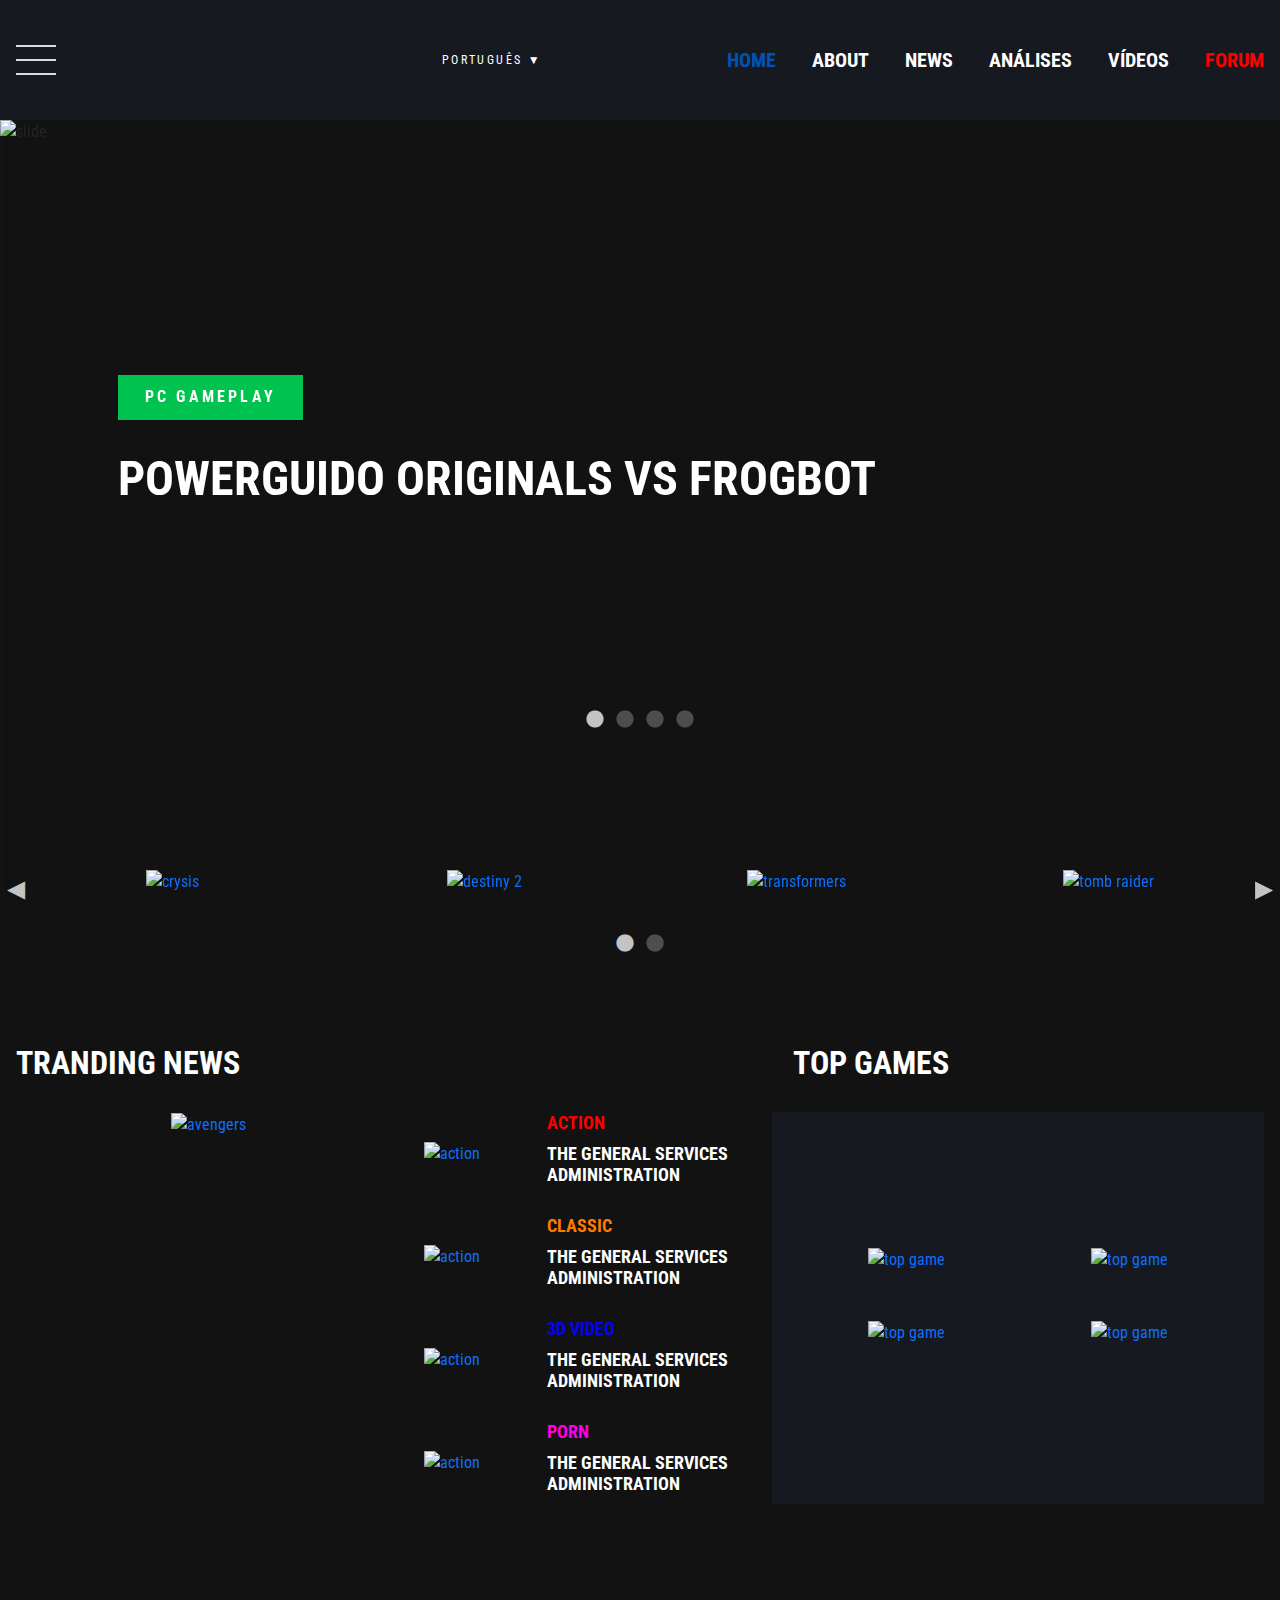
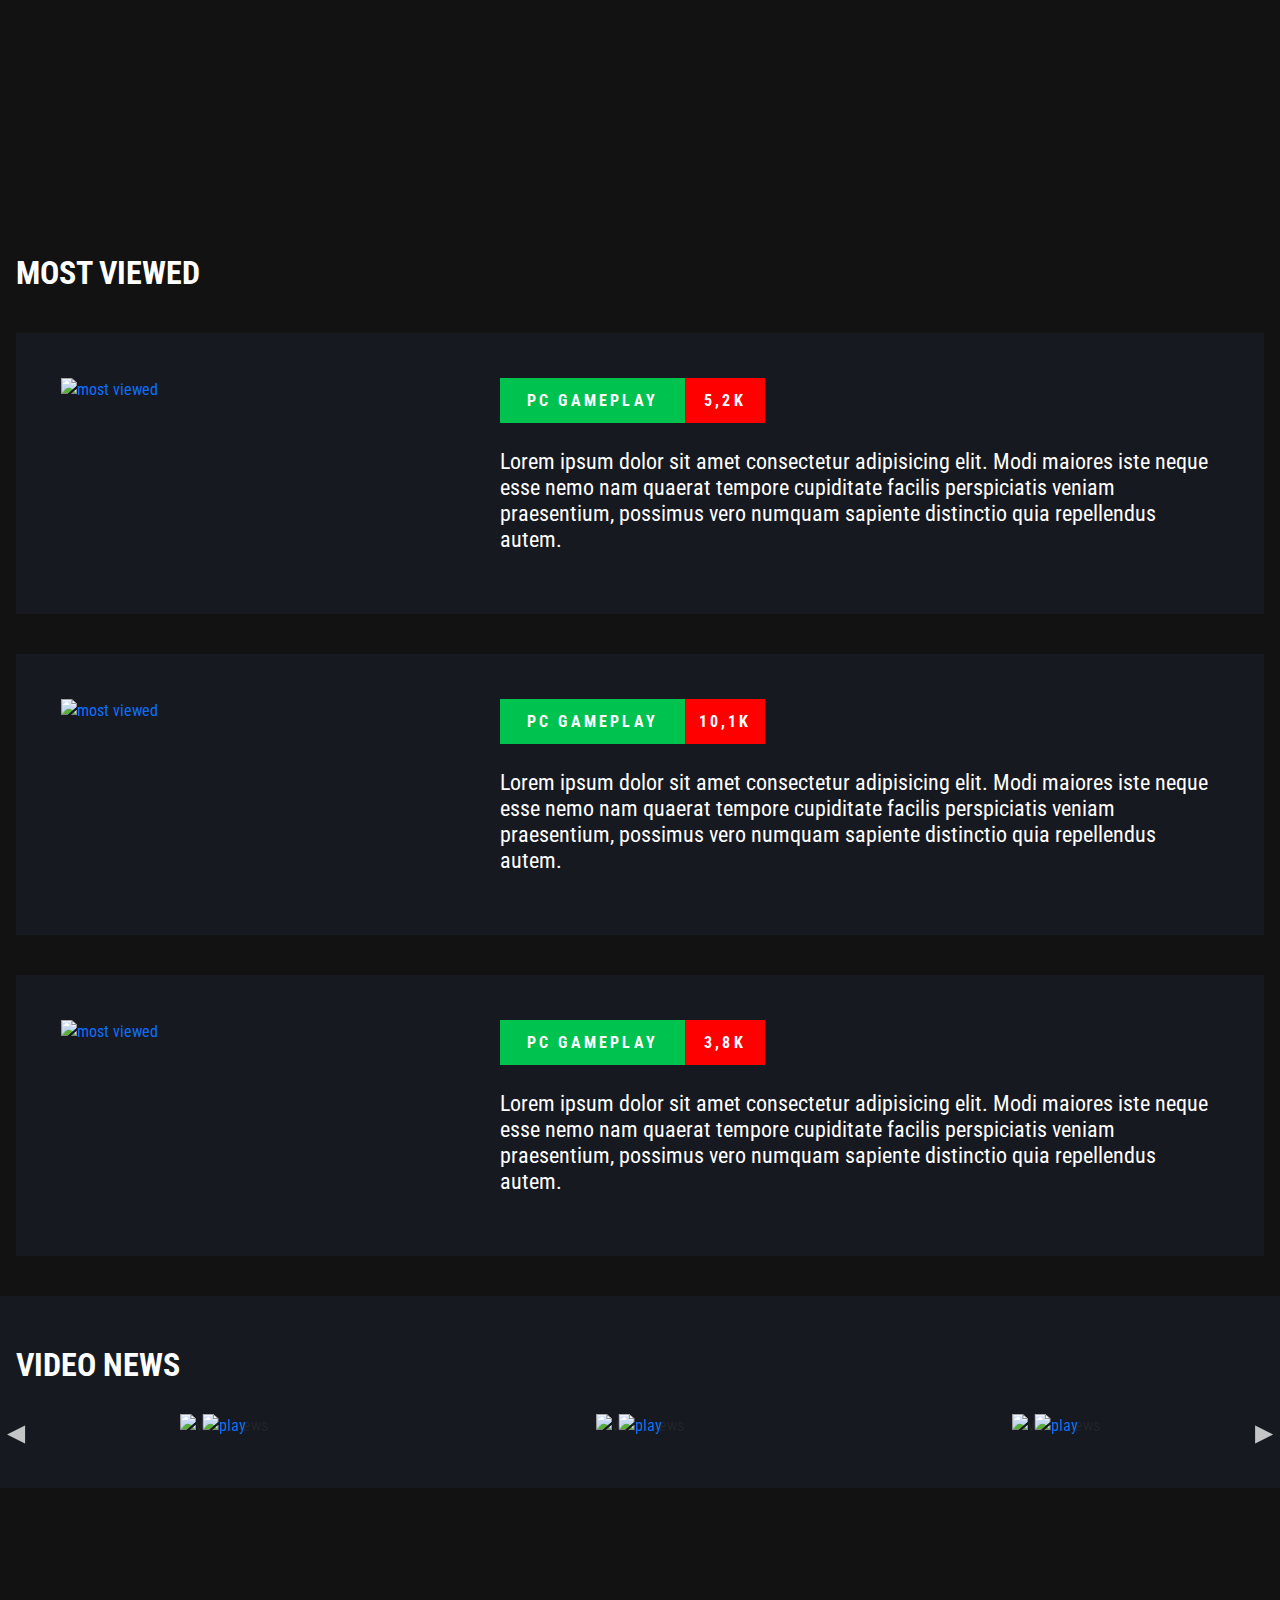
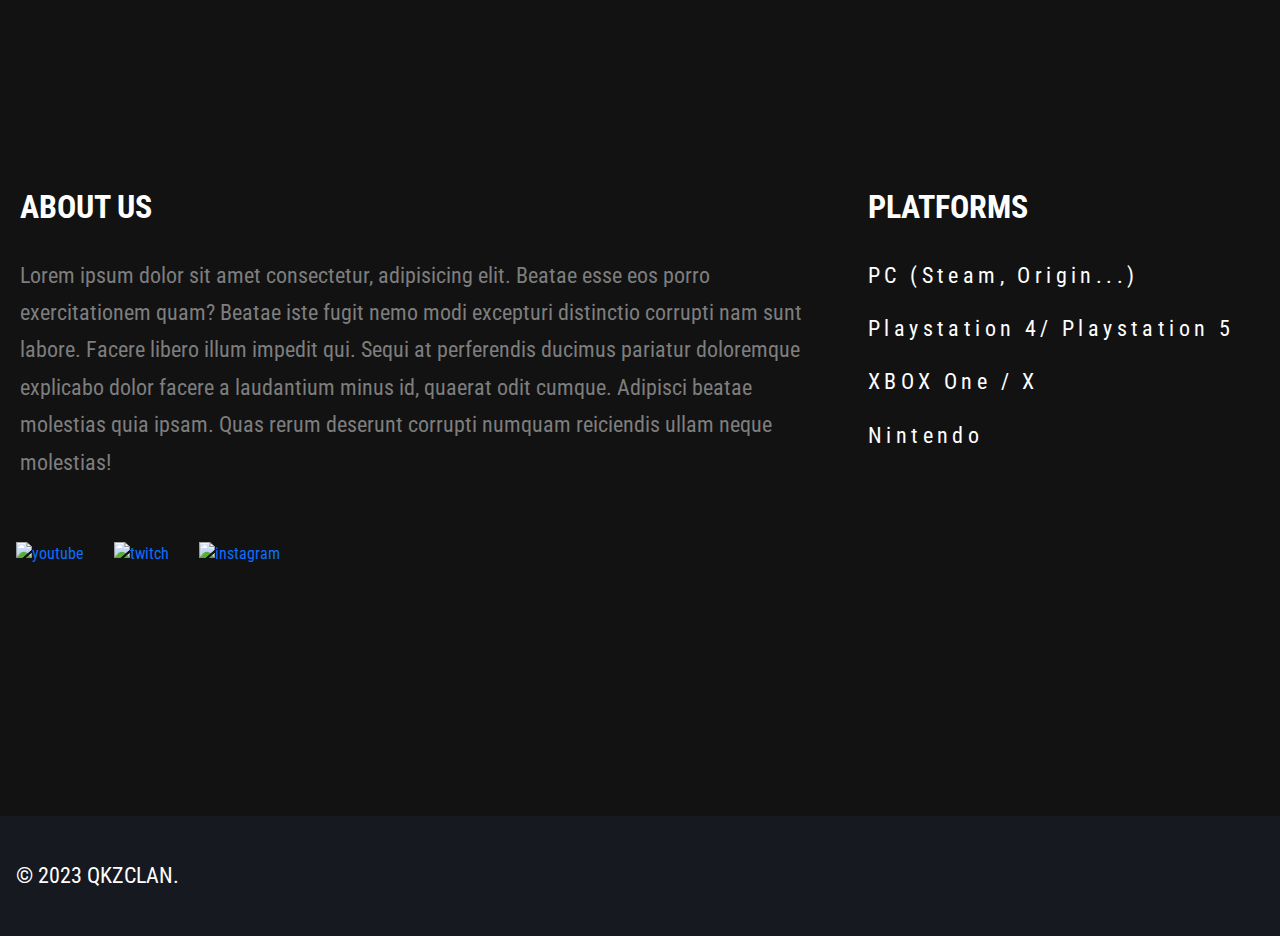
==== commit 6742acc0: "Updates" ====
--- a/index.html
+++ b/index.html
@@ -1,17 +1,17 @@
-<!DOCTYPE html><html><head><meta charSet="utf-8"/><meta http-equiv="x-ua-compatible" content="ie=edge"/><meta name="viewport" content="width=device-width, initial-scale=1, shrink-to-fit=no"/><meta name="generator" content="Gatsby 5.9.0"/><style data-href="/qkzclan/styles.e5086349169cea35d0b3.css" data-identity="gatsby-global-css">@charset "UTF-8";@import url(https://fonts.googleapis.com/css2?family=Roboto+Condensed:wght@400;700&family=Roboto+Mono&display=swap);.main-menu-wrapper{align-items:center;background-color:#171920;display:flex;height:120px;left:0;position:fixed;top:0;transition:.25s;width:100%;z-index:2}.hide-menu{top:-120px}.main-menu{align-items:center;display:flex;justify-content:space-between}.side-menu{align-items:center;background-color:#171920;box-shadow:1px 1px 20px #646464;display:flex;flex-direction:column;justify-content:center;transform:translateX(-110%);width:200px}.side-menu,.side-menu-modal{height:100vh;position:fixed;transition:.25s}.side-menu-modal{pointer-events:none;top:0;width:100vw;z-index:2}.side-menu-modal-show{background-color:rgba(0,0,0,.5);pointer-events:all}.side-menu-show{transform:translateX(0)}.side-menu-links{display:flex;flex-direction:column;margin-top:50px}.side-menu-links a{margin-left:0!important;margin-top:36px}.side-menu-links a:last-child{color:red}.side-menu-links a:first-child{margin-top:0}.main-menu button{background-color:transparent;border:none;cursor:pointer}.bar1,.bar2,.bar3{background-color:#d9d9d9;height:2px;transition:.25s;width:40px}.bar2{margin:12px 0}.bar1-toggle{transform:rotate(45deg) translateY(10px) translateX(10px)}.bar2-toggle{width:0}.bar3-toggle{transform:rotate(-45deg) translateY(-10px) translateX(10px)}.toggle-button{cursor:pointer}.toggle-button-fixed{position:fixed;top:40px}.main-menu-links a,.side-menu-links a{color:#fff;font-size:20px;font-weight:700;margin-left:36px}.main-menu-links a:first-child{margin-left:0}.main-menu-links a:last-child{color:red}.active-link{color:#0052b4!important}@media (max-width:1250px){.main-menu-links{display:none}.main-menu{justify-content:space-evenly}}.lang-select{align-items:center;background-color:transparent;border:1px solid #272727;display:flex;height:45px;justify-content:center;position:relative;width:140px}.lang-item p,.lang-select p{color:#fff;font-size:12px;font-weight:400;letter-spacing:.2em;margin:0}.lang-item p{color:#000}.lang-select img{margin-right:7px;width:17px}.lang-options{background-color:#fff;border:1px solid #272727;bottom:-15px;display:none;padding:10px;position:absolute;transform:translateY(100%);width:100%;z-index:1}.lang-show{display:block}.lang-item a{display:flex;margin:5px 0;padding:5px 0}.lang-item a:hover{background-color:#e6e6e6}.footer{align-items:center;background-color:#171920;bottom:0;color:#fff;display:flex;font-size:22px;height:120px;width:100%}.footer p{margin:0}.about p{color:#fff;font-size:24px;line-height:28px}.about,.analises{margin:200px auto}.general-card h2{font-size:22px;font-weight:700;margin-bottom:10px}.general-card p{color:#fff;font-size:28px;font-weight:700;line-height:33px;width:348px}.general-card{height:290px;margin-bottom:40px;padding-left:50px;padding-top:150px;position:relative}.general-card img{height:100%;left:0;object-fit:cover;opacity:.3;position:absolute;top:0;width:100%;z-index:-1}/*!
+<!DOCTYPE html><html><head><meta charSet="utf-8"/><meta http-equiv="x-ua-compatible" content="ie=edge"/><meta name="viewport" content="width=device-width, initial-scale=1, shrink-to-fit=no"/><meta name="generator" content="Gatsby 5.9.0"/><style data-href="/qkzclan/styles.90c131d42ec63659b137.css" data-identity="gatsby-global-css">@charset "UTF-8";@import url(https://fonts.googleapis.com/css2?family=Roboto+Condensed:wght@400;700&family=Roboto+Mono&display=swap);.main-menu-wrapper{align-items:center;background-color:#171920;display:flex;height:120px;left:0;position:fixed;top:0;transition:.25s;width:100%;z-index:2}.hide-menu{top:-120px}.main-menu{align-items:center;display:flex;justify-content:space-between}.side-menu{align-items:center;background-color:#171920;box-shadow:1px 1px 20px #646464;display:flex;flex-direction:column;justify-content:center;transform:translateX(-110%);width:200px}.side-menu,.side-menu-modal{height:100vh;position:fixed;transition:.25s}.side-menu-modal{pointer-events:none;top:0;width:100vw;z-index:2}.side-menu-modal-show{background-color:rgba(0,0,0,.5);pointer-events:all}.side-menu-show{transform:translateX(0)}.side-menu-links{display:flex;flex-direction:column;margin-top:50px}.side-menu-links a{margin-left:0!important;margin-top:36px}.side-menu-links a:last-child{color:red}.side-menu-links a:first-child{margin-top:0}.main-menu button{background-color:transparent;border:none;cursor:pointer}.bar1,.bar2,.bar3{background-color:#d9d9d9;height:2px;transition:.25s;width:40px}.bar2{margin:12px 0}.bar1-toggle{transform:rotate(45deg) translateY(10px) translateX(10px)}.bar2-toggle{width:0}.bar3-toggle{transform:rotate(-45deg) translateY(-10px) translateX(10px)}.toggle-button{cursor:pointer}.toggle-button-fixed{position:fixed;top:40px}.main-menu-links a,.side-menu-links a{color:#fff;font-size:20px;font-weight:700;margin-left:36px}.main-menu-links a:first-child{margin-left:0}.main-menu-links a:last-child{color:red}.active-link{color:#0052b4!important}@media (max-width:1250px){.main-menu-links{display:none}.main-menu{justify-content:space-evenly}}.lang-select{align-items:center;background-color:transparent;border:1px solid #272727;display:flex;height:45px;justify-content:center;position:relative;width:140px}.lang-item p,.lang-select p{color:#fff;font-size:12px;font-weight:400;letter-spacing:.2em;margin:0}.lang-item p{color:#000}.lang-select img{margin-right:7px;width:17px}.lang-options{background-color:#fff;border:1px solid #272727;bottom:-15px;display:none;padding:10px;position:absolute;transform:translateY(100%);width:100%;z-index:1}.lang-show{display:block}.lang-item a{display:flex;margin:5px 0;padding:5px 0}.lang-item a:hover{background-color:#e6e6e6}.footer{align-items:center;background-color:#171920;bottom:0;color:#fff;display:flex;font-size:22px;height:120px;width:100%}.footer p{margin:0}.about p{color:#fff;font-size:24px;line-height:28px}.about,.analises{padding:200px 0}.general-card h2{font-size:22px;font-weight:700;margin-bottom:10px}.general-card p{color:#fff;font-size:28px;font-weight:700;line-height:33px;width:348px}.general-card{height:290px;margin-bottom:40px;padding-left:50px;padding-top:150px;position:relative}.general-card img{height:100%;left:0;object-fit:cover;opacity:.3;position:absolute;top:0;width:100%;z-index:-1}/*!
  * animate.css - https://animate.style/
  * Version - 4.1.1
  * Licensed under the MIT license - http://opensource.org/licenses/MIT
  *
  * Copyright (c) 2020 Animate.css
- */:root{--animate-duration:1s;--animate-delay:1s;--animate-repeat:1}.animate__animated{-webkit-animation-duration:1s;animation-duration:1s;-webkit-animation-duration:var(--animate-duration);animation-duration:var(--animate-duration);-webkit-animation-fill-mode:both;animation-fill-mode:both}.animate__animated.animate__infinite{-webkit-animation-iteration-count:infinite;animation-iteration-count:infinite}.animate__animated.animate__repeat-1{-webkit-animation-iteration-count:1;animation-iteration-count:1;-webkit-animation-iteration-count:var(--animate-repeat);animation-iteration-count:var(--animate-repeat)}.animate__animated.animate__repeat-2{-webkit-animation-iteration-count:2;animation-iteration-count:2;-webkit-animation-iteration-count:calc(var(--animate-repeat)*2);animation-iteration-count:calc(var(--animate-repeat)*2)}.animate__animated.animate__repeat-3{-webkit-animation-iteration-count:3;animation-iteration-count:3;-webkit-animation-iteration-count:calc(var(--animate-repeat)*3);animation-iteration-count:calc(var(--animate-repeat)*3)}.animate__animated.animate__delay-1s{-webkit-animation-delay:1s;animation-delay:1s;-webkit-animation-delay:var(--animate-delay);animation-delay:var(--animate-delay)}.animate__animated.animate__delay-2s{-webkit-animation-delay:2s;animation-delay:2s;-webkit-animation-delay:calc(var(--animate-delay)*2);animation-delay:calc(var(--animate-delay)*2)}.animate__animated.animate__delay-3s{-webkit-animation-delay:3s;animation-delay:3s;-webkit-animation-delay:calc(var(--animate-delay)*3);animation-delay:calc(var(--animate-delay)*3)}.animate__animated.animate__delay-4s{-webkit-animation-delay:4s;animation-delay:4s;-webkit-animation-delay:calc(var(--animate-delay)*4);animation-delay:calc(var(--animate-delay)*4)}.animate__animated.animate__delay-5s{-webkit-animation-delay:5s;animation-delay:5s;-webkit-animation-delay:calc(var(--animate-delay)*5);animation-delay:calc(var(--animate-delay)*5)}.animate__animated.animate__faster{-webkit-animation-duration:.5s;animation-duration:.5s;-webkit-animation-duration:calc(var(--animate-duration)/2);animation-duration:calc(var(--animate-duration)/2)}.animate__animated.animate__fast{-webkit-animation-duration:.8s;animation-duration:.8s;-webkit-animation-duration:calc(var(--animate-duration)*.8);animation-duration:calc(var(--animate-duration)*.8)}.animate__animated.animate__slow{-webkit-animation-duration:2s;animation-duration:2s;-webkit-animation-duration:calc(var(--animate-duration)*2);animation-duration:calc(var(--animate-duration)*2)}.animate__animated.animate__slower{-webkit-animation-duration:3s;animation-duration:3s;-webkit-animation-duration:calc(var(--animate-duration)*3);animation-duration:calc(var(--animate-duration)*3)}@media (prefers-reduced-motion:reduce),print{.animate__animated{-webkit-animation-duration:1ms!important;animation-duration:1ms!important;-webkit-animation-iteration-count:1!important;animation-iteration-count:1!important;-webkit-transition-duration:1ms!important;transition-duration:1ms!important}.animate__animated[class*=Out]{opacity:0}}@-webkit-keyframes bounce{0%,20%,53%,to{-webkit-animation-timing-function:cubic-bezier(.215,.61,.355,1);animation-timing-function:cubic-bezier(.215,.61,.355,1);-webkit-transform:translateZ(0);transform:translateZ(0)}40%,43%{-webkit-animation-timing-function:cubic-bezier(.755,.05,.855,.06);animation-timing-function:cubic-bezier(.755,.05,.855,.06);-webkit-transform:translate3d(0,-30px,0) scaleY(1.1);transform:translate3d(0,-30px,0) scaleY(1.1)}70%{-webkit-animation-timing-function:cubic-bezier(.755,.05,.855,.06);animation-timing-function:cubic-bezier(.755,.05,.855,.06);-webkit-transform:translate3d(0,-15px,0) scaleY(1.05);transform:translate3d(0,-15px,0) scaleY(1.05)}80%{-webkit-transform:translateZ(0) scaleY(.95);transform:translateZ(0) scaleY(.95);-webkit-transition-timing-function:cubic-bezier(.215,.61,.355,1);transition-timing-function:cubic-bezier(.215,.61,.355,1)}90%{-webkit-transform:translate3d(0,-4px,0) scaleY(1.02);transform:translate3d(0,-4px,0) scaleY(1.02)}}@keyframes bounce{0%,20%,53%,to{-webkit-animation-timing-function:cubic-bezier(.215,.61,.355,1);animation-timing-function:cubic-bezier(.215,.61,.355,1);-webkit-transform:translateZ(0);transform:translateZ(0)}40%,43%{-webkit-animation-timing-function:cubic-bezier(.755,.05,.855,.06);animation-timing-function:cubic-bezier(.755,.05,.855,.06);-webkit-transform:translate3d(0,-30px,0) scaleY(1.1);transform:translate3d(0,-30px,0) scaleY(1.1)}70%{-webkit-animation-timing-function:cubic-bezier(.755,.05,.855,.06);animation-timing-function:cubic-bezier(.755,.05,.855,.06);-webkit-transform:translate3d(0,-15px,0) scaleY(1.05);transform:translate3d(0,-15px,0) scaleY(1.05)}80%{-webkit-transform:translateZ(0) scaleY(.95);transform:translateZ(0) scaleY(.95);-webkit-transition-timing-function:cubic-bezier(.215,.61,.355,1);transition-timing-function:cubic-bezier(.215,.61,.355,1)}90%{-webkit-transform:translate3d(0,-4px,0) scaleY(1.02);transform:translate3d(0,-4px,0) scaleY(1.02)}}.animate__bounce{-webkit-animation-name:bounce;animation-name:bounce;-webkit-transform-origin:center bottom;transform-origin:center bottom}@-webkit-keyframes flash{0%,50%,to{opacity:1}25%,75%{opacity:0}}@keyframes flash{0%,50%,to{opacity:1}25%,75%{opacity:0}}.animate__flash{-webkit-animation-name:flash;animation-name:flash}@-webkit-keyframes pulse{0%{-webkit-transform:scaleX(1);transform:scaleX(1)}50%{-webkit-transform:scale3d(1.05,1.05,1.05);transform:scale3d(1.05,1.05,1.05)}to{-webkit-transform:scaleX(1);transform:scaleX(1)}}@keyframes pulse{0%{-webkit-transform:scaleX(1);transform:scaleX(1)}50%{-webkit-transform:scale3d(1.05,1.05,1.05);transform:scale3d(1.05,1.05,1.05)}to{-webkit-transform:scaleX(1);transform:scaleX(1)}}.animate__pulse{-webkit-animation-name:pulse;animation-name:pulse;-webkit-animation-timing-function:ease-in-out;animation-timing-function:ease-in-out}@-webkit-keyframes rubberBand{0%{-webkit-transform:scaleX(1);transform:scaleX(1)}30%{-webkit-transform:scale3d(1.25,.75,1);transform:scale3d(1.25,.75,1)}40%{-webkit-transform:scale3d(.75,1.25,1);transform:scale3d(.75,1.25,1)}50%{-webkit-transform:scale3d(1.15,.85,1);transform:scale3d(1.15,.85,1)}65%{-webkit-transform:scale3d(.95,1.05,1);transform:scale3d(.95,1.05,1)}75%{-webkit-transform:scale3d(1.05,.95,1);transform:scale3d(1.05,.95,1)}to{-webkit-transform:scaleX(1);transform:scaleX(1)}}@keyframes rubberBand{0%{-webkit-transform:scaleX(1);transform:scaleX(1)}30%{-webkit-transform:scale3d(1.25,.75,1);transform:scale3d(1.25,.75,1)}40%{-webkit-transform:scale3d(.75,1.25,1);transform:scale3d(.75,1.25,1)}50%{-webkit-transform:scale3d(1.15,.85,1);transform:scale3d(1.15,.85,1)}65%{-webkit-transform:scale3d(.95,1.05,1);transform:scale3d(.95,1.05,1)}75%{-webkit-transform:scale3d(1.05,.95,1);transform:scale3d(1.05,.95,1)}to{-webkit-transform:scaleX(1);transform:scaleX(1)}}.animate__rubberBand{-webkit-animation-name:rubberBand;animation-name:rubberBand}@-webkit-keyframes shakeX{0%,to{-webkit-transform:translateZ(0);transform:translateZ(0)}10%,30%,50%,70%,90%{-webkit-transform:translate3d(-10px,0,0);transform:translate3d(-10px,0,0)}20%,40%,60%,80%{-webkit-transform:translate3d(10px,0,0);transform:translate3d(10px,0,0)}}@keyframes shakeX{0%,to{-webkit-transform:translateZ(0);transform:translateZ(0)}10%,30%,50%,70%,90%{-webkit-transform:translate3d(-10px,0,0);transform:translate3d(-10px,0,0)}20%,40%,60%,80%{-webkit-transform:translate3d(10px,0,0);transform:translate3d(10px,0,0)}}.animate__shakeX{-webkit-animation-name:shakeX;animation-name:shakeX}@-webkit-keyframes shakeY{0%,to{-webkit-transform:translateZ(0);transform:translateZ(0)}10%,30%,50%,70%,90%{-webkit-transform:translate3d(0,-10px,0);transform:translate3d(0,-10px,0)}20%,40%,60%,80%{-webkit-transform:translate3d(0,10px,0);transform:translate3d(0,10px,0)}}@keyframes shakeY{0%,to{-webkit-transform:translateZ(0);transform:translateZ(0)}10%,30%,50%,70%,90%{-webkit-transform:translate3d(0,-10px,0);transform:translate3d(0,-10px,0)}20%,40%,60%,80%{-webkit-transform:translate3d(0,10px,0);transform:translate3d(0,10px,0)}}.animate__shakeY{-webkit-animation-name:shakeY;animation-name:shakeY}@-webkit-keyframes headShake{0%{-webkit-transform:translateX(0);transform:translateX(0)}6.5%{-webkit-transform:translateX(-6px) rotateY(-9deg);transform:translateX(-6px) rotateY(-9deg)}18.5%{-webkit-transform:translateX(5px) rotateY(7deg);transform:translateX(5px) rotateY(7deg)}31.5%{-webkit-transform:translateX(-3px) rotateY(-5deg);transform:translateX(-3px) rotateY(-5deg)}43.5%{-webkit-transform:translateX(2px) rotateY(3deg);transform:translateX(2px) rotateY(3deg)}50%{-webkit-transform:translateX(0);transform:translateX(0)}}@keyframes headShake{0%{-webkit-transform:translateX(0);transform:translateX(0)}6.5%{-webkit-transform:translateX(-6px) rotateY(-9deg);transform:translateX(-6px) rotateY(-9deg)}18.5%{-webkit-transform:translateX(5px) rotateY(7deg);transform:translateX(5px) rotateY(7deg)}31.5%{-webkit-transform:translateX(-3px) rotateY(-5deg);transform:translateX(-3px) rotateY(-5deg)}43.5%{-webkit-transform:translateX(2px) rotateY(3deg);transform:translateX(2px) rotateY(3deg)}50%{-webkit-transform:translateX(0);transform:translateX(0)}}.animate__headShake{-webkit-animation-name:headShake;animation-name:headShake;-webkit-animation-timing-function:ease-in-out;animation-timing-function:ease-in-out}@-webkit-keyframes swing{20%{-webkit-transform:rotate(15deg);transform:rotate(15deg)}40%{-webkit-transform:rotate(-10deg);transform:rotate(-10deg)}60%{-webkit-transform:rotate(5deg);transform:rotate(5deg)}80%{-webkit-transform:rotate(-5deg);transform:rotate(-5deg)}to{-webkit-transform:rotate(0deg);transform:rotate(0deg)}}@keyframes swing{20%{-webkit-transform:rotate(15deg);transform:rotate(15deg)}40%{-webkit-transform:rotate(-10deg);transform:rotate(-10deg)}60%{-webkit-transform:rotate(5deg);transform:rotate(5deg)}80%{-webkit-transform:rotate(-5deg);transform:rotate(-5deg)}to{-webkit-transform:rotate(0deg);transform:rotate(0deg)}}.animate__swing{-webkit-animation-name:swing;animation-name:swing;-webkit-transform-origin:top center;transform-origin:top center}@-webkit-keyframes tada{0%{-webkit-transform:scaleX(1);transform:scaleX(1)}10%,20%{-webkit-transform:scale3d(.9,.9,.9) rotate(-3deg);transform:scale3d(.9,.9,.9) rotate(-3deg)}30%,50%,70%,90%{-webkit-transform:scale3d(1.1,1.1,1.1) rotate(3deg);transform:scale3d(1.1,1.1,1.1) rotate(3deg)}40%,60%,80%{-webkit-transform:scale3d(1.1,1.1,1.1) rotate(-3deg);transform:scale3d(1.1,1.1,1.1) rotate(-3deg)}to{-webkit-transform:scaleX(1);transform:scaleX(1)}}@keyframes tada{0%{-webkit-transform:scaleX(1);transform:scaleX(1)}10%,20%{-webkit-transform:scale3d(.9,.9,.9) rotate(-3deg);transform:scale3d(.9,.9,.9) rotate(-3deg)}30%,50%,70%,90%{-webkit-transform:scale3d(1.1,1.1,1.1) rotate(3deg);transform:scale3d(1.1,1.1,1.1) rotate(3deg)}40%,60%,80%{-webkit-transform:scale3d(1.1,1.1,1.1) rotate(-3deg);transform:scale3d(1.1,1.1,1.1) rotate(-3deg)}to{-webkit-transform:scaleX(1);transform:scaleX(1)}}.animate__tada{-webkit-animation-name:tada;animation-name:tada}@-webkit-keyframes wobble{0%{-webkit-transform:translateZ(0);transform:translateZ(0)}15%{-webkit-transform:translate3d(-25%,0,0) rotate(-5deg);transform:translate3d(-25%,0,0) rotate(-5deg)}30%{-webkit-transform:translate3d(20%,0,0) rotate(3deg);transform:translate3d(20%,0,0) rotate(3deg)}45%{-webkit-transform:translate3d(-15%,0,0) rotate(-3deg);transform:translate3d(-15%,0,0) rotate(-3deg)}60%{-webkit-transform:translate3d(10%,0,0) rotate(2deg);transform:translate3d(10%,0,0) rotate(2deg)}75%{-webkit-transform:translate3d(-5%,0,0) rotate(-1deg);transform:translate3d(-5%,0,0) rotate(-1deg)}to{-webkit-transform:translateZ(0);transform:translateZ(0)}}@keyframes wobble{0%{-webkit-transform:translateZ(0);transform:translateZ(0)}15%{-webkit-transform:translate3d(-25%,0,0) rotate(-5deg);transform:translate3d(-25%,0,0) rotate(-5deg)}30%{-webkit-transform:translate3d(20%,0,0) rotate(3deg);transform:translate3d(20%,0,0) rotate(3deg)}45%{-webkit-transform:translate3d(-15%,0,0) rotate(-3deg);transform:translate3d(-15%,0,0) rotate(-3deg)}60%{-webkit-transform:translate3d(10%,0,0) rotate(2deg);transform:translate3d(10%,0,0) rotate(2deg)}75%{-webkit-transform:translate3d(-5%,0,0) rotate(-1deg);transform:translate3d(-5%,0,0) rotate(-1deg)}to{-webkit-transform:translateZ(0);transform:translateZ(0)}}.animate__wobble{-webkit-animation-name:wobble;animation-name:wobble}@-webkit-keyframes jello{0%,11.1%,to{-webkit-transform:translateZ(0);transform:translateZ(0)}22.2%{-webkit-transform:skewX(-12.5deg) skewY(-12.5deg);transform:skewX(-12.5deg) skewY(-12.5deg)}33.3%{-webkit-transform:skewX(6.25deg) skewY(6.25deg);transform:skewX(6.25deg) skewY(6.25deg)}44.4%{-webkit-transform:skewX(-3.125deg) skewY(-3.125deg);transform:skewX(-3.125deg) skewY(-3.125deg)}55.5%{-webkit-transform:skewX(1.5625deg) skewY(1.5625deg);transform:skewX(1.5625deg) skewY(1.5625deg)}66.6%{-webkit-transform:skewX(-.78125deg) skewY(-.78125deg);transform:skewX(-.78125deg) skewY(-.78125deg)}77.7%{-webkit-transform:skewX(.390625deg) skewY(.390625deg);transform:skewX(.390625deg) skewY(.390625deg)}88.8%{-webkit-transform:skewX(-.1953125deg) skewY(-.1953125deg);transform:skewX(-.1953125deg) skewY(-.1953125deg)}}@keyframes jello{0%,11.1%,to{-webkit-transform:translateZ(0);transform:translateZ(0)}22.2%{-webkit-transform:skewX(-12.5deg) skewY(-12.5deg);transform:skewX(-12.5deg) skewY(-12.5deg)}33.3%{-webkit-transform:skewX(6.25deg) skewY(6.25deg);transform:skewX(6.25deg) skewY(6.25deg)}44.4%{-webkit-transform:skewX(-3.125deg) skewY(-3.125deg);transform:skewX(-3.125deg) skewY(-3.125deg)}55.5%{-webkit-transform:skewX(1.5625deg) skewY(1.5625deg);transform:skewX(1.5625deg) skewY(1.5625deg)}66.6%{-webkit-transform:skewX(-.78125deg) skewY(-.78125deg);transform:skewX(-.78125deg) skewY(-.78125deg)}77.7%{-webkit-transform:skewX(.390625deg) skewY(.390625deg);transform:skewX(.390625deg) skewY(.390625deg)}88.8%{-webkit-transform:skewX(-.1953125deg) skewY(-.1953125deg);transform:skewX(-.1953125deg) skewY(-.1953125deg)}}.animate__jello{-webkit-animation-name:jello;animation-name:jello;-webkit-transform-origin:center;transform-origin:center}@-webkit-keyframes heartBeat{0%{-webkit-transform:scale(1);transform:scale(1)}14%{-webkit-transform:scale(1.3);transform:scale(1.3)}28%{-webkit-transform:scale(1);transform:scale(1)}42%{-webkit-transform:scale(1.3);transform:scale(1.3)}70%{-webkit-transform:scale(1);transform:scale(1)}}@keyframes heartBeat{0%{-webkit-transform:scale(1);transform:scale(1)}14%{-webkit-transform:scale(1.3);transform:scale(1.3)}28%{-webkit-transform:scale(1);transform:scale(1)}42%{-webkit-transform:scale(1.3);transform:scale(1.3)}70%{-webkit-transform:scale(1);transform:scale(1)}}.animate__heartBeat{-webkit-animation-duration:1.3s;animation-duration:1.3s;-webkit-animation-duration:calc(var(--animate-duration)*1.3);animation-duration:calc(var(--animate-duration)*1.3);-webkit-animation-name:heartBeat;animation-name:heartBeat;-webkit-animation-timing-function:ease-in-out;animation-timing-function:ease-in-out}@-webkit-keyframes backInDown{0%{opacity:.7;-webkit-transform:translateY(-1200px) scale(.7);transform:translateY(-1200px) scale(.7)}80%{opacity:.7;-webkit-transform:translateY(0) scale(.7);transform:translateY(0) scale(.7)}to{opacity:1;-webkit-transform:scale(1);transform:scale(1)}}@keyframes backInDown{0%{opacity:.7;-webkit-transform:translateY(-1200px) scale(.7);transform:translateY(-1200px) scale(.7)}80%{opacity:.7;-webkit-transform:translateY(0) scale(.7);transform:translateY(0) scale(.7)}to{opacity:1;-webkit-transform:scale(1);transform:scale(1)}}.animate__backInDown{-webkit-animation-name:backInDown;animation-name:backInDown}@-webkit-keyframes backInLeft{0%{opacity:.7;-webkit-transform:translateX(-2000px) scale(.7);transform:translateX(-2000px) scale(.7)}80%{opacity:.7;-webkit-transform:translateX(0) scale(.7);transform:translateX(0) scale(.7)}to{opacity:1;-webkit-transform:scale(1);transform:scale(1)}}@keyframes backInLeft{0%{opacity:.7;-webkit-transform:translateX(-2000px) scale(.7);transform:translateX(-2000px) scale(.7)}80%{opacity:.7;-webkit-transform:translateX(0) scale(.7);transform:translateX(0) scale(.7)}to{opacity:1;-webkit-transform:scale(1);transform:scale(1)}}.animate__backInLeft{-webkit-animation-name:backInLeft;animation-name:backInLeft}@-webkit-keyframes backInRight{0%{opacity:.7;-webkit-transform:translateX(2000px) scale(.7);transform:translateX(2000px) scale(.7)}80%{opacity:.7;-webkit-transform:translateX(0) scale(.7);transform:translateX(0) scale(.7)}to{opacity:1;-webkit-transform:scale(1);transform:scale(1)}}@keyframes backInRight{0%{opacity:.7;-webkit-transform:translateX(2000px) scale(.7);transform:translateX(2000px) scale(.7)}80%{opacity:.7;-webkit-transform:translateX(0) scale(.7);transform:translateX(0) scale(.7)}to{opacity:1;-webkit-transform:scale(1);transform:scale(1)}}.animate__backInRight{-webkit-animation-name:backInRight;animation-name:backInRight}@-webkit-keyframes backInUp{0%{opacity:.7;-webkit-transform:translateY(1200px) scale(.7);transform:translateY(1200px) scale(.7)}80%{opacity:.7;-webkit-transform:translateY(0) scale(.7);transform:translateY(0) scale(.7)}to{opacity:1;-webkit-transform:scale(1);transform:scale(1)}}@keyframes backInUp{0%{opacity:.7;-webkit-transform:translateY(1200px) scale(.7);transform:translateY(1200px) scale(.7)}80%{opacity:.7;-webkit-transform:translateY(0) scale(.7);transform:translateY(0) scale(.7)}to{opacity:1;-webkit-transform:scale(1);transform:scale(1)}}.animate__backInUp{-webkit-animation-name:backInUp;animation-name:backInUp}@-webkit-keyframes backOutDown{0%{opacity:1;-webkit-transform:scale(1);transform:scale(1)}20%{opacity:.7;-webkit-transform:translateY(0) scale(.7);transform:translateY(0) scale(.7)}to{opacity:.7;-webkit-transform:translateY(700px) scale(.7);transform:translateY(700px) scale(.7)}}@keyframes backOutDown{0%{opacity:1;-webkit-transform:scale(1);transform:scale(1)}20%{opacity:.7;-webkit-transform:translateY(0) scale(.7);transform:translateY(0) scale(.7)}to{opacity:.7;-webkit-transform:translateY(700px) scale(.7);transform:translateY(700px) scale(.7)}}.animate__backOutDown{-webkit-animation-name:backOutDown;animation-name:backOutDown}@-webkit-keyframes backOutLeft{0%{opacity:1;-webkit-transform:scale(1);transform:scale(1)}20%{opacity:.7;-webkit-transform:translateX(0) scale(.7);transform:translateX(0) scale(.7)}to{opacity:.7;-webkit-transform:translateX(-2000px) scale(.7);transform:translateX(-2000px) scale(.7)}}@keyframes backOutLeft{0%{opacity:1;-webkit-transform:scale(1);transform:scale(1)}20%{opacity:.7;-webkit-transform:translateX(0) scale(.7);transform:translateX(0) scale(.7)}to{opacity:.7;-webkit-transform:translateX(-2000px) scale(.7);transform:translateX(-2000px) scale(.7)}}.animate__backOutLeft{-webkit-animation-name:backOutLeft;animation-name:backOutLeft}@-webkit-keyframes backOutRight{0%{opacity:1;-webkit-transform:scale(1);transform:scale(1)}20%{opacity:.7;-webkit-transform:translateX(0) scale(.7);transform:translateX(0) scale(.7)}to{opacity:.7;-webkit-transform:translateX(2000px) scale(.7);transform:translateX(2000px) scale(.7)}}@keyframes backOutRight{0%{opacity:1;-webkit-transform:scale(1);transform:scale(1)}20%{opacity:.7;-webkit-transform:translateX(0) scale(.7);transform:translateX(0) scale(.7)}to{opacity:.7;-webkit-transform:translateX(2000px) scale(.7);transform:translateX(2000px) scale(.7)}}.animate__backOutRight{-webkit-animation-name:backOutRight;animation-name:backOutRight}@-webkit-keyframes backOutUp{0%{opacity:1;-webkit-transform:scale(1);transform:scale(1)}20%{opacity:.7;-webkit-transform:translateY(0) scale(.7);transform:translateY(0) scale(.7)}to{opacity:.7;-webkit-transform:translateY(-700px) scale(.7);transform:translateY(-700px) scale(.7)}}@keyframes backOutUp{0%{opacity:1;-webkit-transform:scale(1);transform:scale(1)}20%{opacity:.7;-webkit-transform:translateY(0) scale(.7);transform:translateY(0) scale(.7)}to{opacity:.7;-webkit-transform:translateY(-700px) scale(.7);transform:translateY(-700px) scale(.7)}}.animate__backOutUp{-webkit-animation-name:backOutUp;animation-name:backOutUp}@-webkit-keyframes bounceIn{0%,20%,40%,60%,80%,to{-webkit-animation-timing-function:cubic-bezier(.215,.61,.355,1);animation-timing-function:cubic-bezier(.215,.61,.355,1)}0%{opacity:0;-webkit-transform:scale3d(.3,.3,.3);transform:scale3d(.3,.3,.3)}20%{-webkit-transform:scale3d(1.1,1.1,1.1);transform:scale3d(1.1,1.1,1.1)}40%{-webkit-transform:scale3d(.9,.9,.9);transform:scale3d(.9,.9,.9)}60%{opacity:1;-webkit-transform:scale3d(1.03,1.03,1.03);transform:scale3d(1.03,1.03,1.03)}80%{-webkit-transform:scale3d(.97,.97,.97);transform:scale3d(.97,.97,.97)}to{opacity:1;-webkit-transform:scaleX(1);transform:scaleX(1)}}@keyframes bounceIn{0%,20%,40%,60%,80%,to{-webkit-animation-timing-function:cubic-bezier(.215,.61,.355,1);animation-timing-function:cubic-bezier(.215,.61,.355,1)}0%{opacity:0;-webkit-transform:scale3d(.3,.3,.3);transform:scale3d(.3,.3,.3)}20%{-webkit-transform:scale3d(1.1,1.1,1.1);transform:scale3d(1.1,1.1,1.1)}40%{-webkit-transform:scale3d(.9,.9,.9);transform:scale3d(.9,.9,.9)}60%{opacity:1;-webkit-transform:scale3d(1.03,1.03,1.03);transform:scale3d(1.03,1.03,1.03)}80%{-webkit-transform:scale3d(.97,.97,.97);transform:scale3d(.97,.97,.97)}to{opacity:1;-webkit-transform:scaleX(1);transform:scaleX(1)}}.animate__bounceIn{-webkit-animation-duration:.75s;animation-duration:.75s;-webkit-animation-duration:calc(var(--animate-duration)*.75);animation-duration:calc(var(--animate-duration)*.75);-webkit-animation-name:bounceIn;animation-name:bounceIn}@-webkit-keyframes bounceInDown{0%,60%,75%,90%,to{-webkit-animation-timing-function:cubic-bezier(.215,.61,.355,1);animation-timing-function:cubic-bezier(.215,.61,.355,1)}0%{opacity:0;-webkit-transform:translate3d(0,-3000px,0) scaleY(3);transform:translate3d(0,-3000px,0) scaleY(3)}60%{opacity:1;-webkit-transform:translate3d(0,25px,0) scaleY(.9);transform:translate3d(0,25px,0) scaleY(.9)}75%{-webkit-transform:translate3d(0,-10px,0) scaleY(.95);transform:translate3d(0,-10px,0) scaleY(.95)}90%{-webkit-transform:translate3d(0,5px,0) scaleY(.985);transform:translate3d(0,5px,0) scaleY(.985)}to{-webkit-transform:translateZ(0);transform:translateZ(0)}}@keyframes bounceInDown{0%,60%,75%,90%,to{-webkit-animation-timing-function:cubic-bezier(.215,.61,.355,1);animation-timing-function:cubic-bezier(.215,.61,.355,1)}0%{opacity:0;-webkit-transform:translate3d(0,-3000px,0) scaleY(3);transform:translate3d(0,-3000px,0) scaleY(3)}60%{opacity:1;-webkit-transform:translate3d(0,25px,0) scaleY(.9);transform:translate3d(0,25px,0) scaleY(.9)}75%{-webkit-transform:translate3d(0,-10px,0) scaleY(.95);transform:translate3d(0,-10px,0) scaleY(.95)}90%{-webkit-transform:translate3d(0,5px,0) scaleY(.985);transform:translate3d(0,5px,0) scaleY(.985)}to{-webkit-transform:translateZ(0);transform:translateZ(0)}}.animate__bounceInDown{-webkit-animation-name:bounceInDown;animation-name:bounceInDown}@-webkit-keyframes bounceInLeft{0%,60%,75%,90%,to{-webkit-animation-timing-function:cubic-bezier(.215,.61,.355,1);animation-timing-function:cubic-bezier(.215,.61,.355,1)}0%{opacity:0;-webkit-transform:translate3d(-3000px,0,0) scaleX(3);transform:translate3d(-3000px,0,0) scaleX(3)}60%{opacity:1;-webkit-transform:translate3d(25px,0,0) scaleX(1);transform:translate3d(25px,0,0) scaleX(1)}75%{-webkit-transform:translate3d(-10px,0,0) scaleX(.98);transform:translate3d(-10px,0,0) scaleX(.98)}90%{-webkit-transform:translate3d(5px,0,0) scaleX(.995);transform:translate3d(5px,0,0) scaleX(.995)}to{-webkit-transform:translateZ(0);transform:translateZ(0)}}@keyframes bounceInLeft{0%,60%,75%,90%,to{-webkit-animation-timing-function:cubic-bezier(.215,.61,.355,1);animation-timing-function:cubic-bezier(.215,.61,.355,1)}0%{opacity:0;-webkit-transform:translate3d(-3000px,0,0) scaleX(3);transform:translate3d(-3000px,0,0) scaleX(3)}60%{opacity:1;-webkit-transform:translate3d(25px,0,0) scaleX(1);transform:translate3d(25px,0,0) scaleX(1)}75%{-webkit-transform:translate3d(-10px,0,0) scaleX(.98);transform:translate3d(-10px,0,0) scaleX(.98)}90%{-webkit-transform:translate3d(5px,0,0) scaleX(.995);transform:translate3d(5px,0,0) scaleX(.995)}to{-webkit-transform:translateZ(0);transform:translateZ(0)}}.animate__bounceInLeft{-webkit-animation-name:bounceInLeft;animation-name:bounceInLeft}@-webkit-keyframes bounceInRight{0%,60%,75%,90%,to{-webkit-animation-timing-function:cubic-bezier(.215,.61,.355,1);animation-timing-function:cubic-bezier(.215,.61,.355,1)}0%{opacity:0;-webkit-transform:translate3d(3000px,0,0) scaleX(3);transform:translate3d(3000px,0,0) scaleX(3)}60%{opacity:1;-webkit-transform:translate3d(-25px,0,0) scaleX(1);transform:translate3d(-25px,0,0) scaleX(1)}75%{-webkit-transform:translate3d(10px,0,0) scaleX(.98);transform:translate3d(10px,0,0) scaleX(.98)}90%{-webkit-transform:translate3d(-5px,0,0) scaleX(.995);transform:translate3d(-5px,0,0) scaleX(.995)}to{-webkit-transform:translateZ(0);transform:translateZ(0)}}@keyframes bounceInRight{0%,60%,75%,90%,to{-webkit-animation-timing-function:cubic-bezier(.215,.61,.355,1);animation-timing-function:cubic-bezier(.215,.61,.355,1)}0%{opacity:0;-webkit-transform:translate3d(3000px,0,0) scaleX(3);transform:translate3d(3000px,0,0) scaleX(3)}60%{opacity:1;-webkit-transform:translate3d(-25px,0,0) scaleX(1);transform:translate3d(-25px,0,0) scaleX(1)}75%{-webkit-transform:translate3d(10px,0,0) scaleX(.98);transform:translate3d(10px,0,0) scaleX(.98)}90%{-webkit-transform:translate3d(-5px,0,0) scaleX(.995);transform:translate3d(-5px,0,0) scaleX(.995)}to{-webkit-transform:translateZ(0);transform:translateZ(0)}}.animate__bounceInRight{-webkit-animation-name:bounceInRight;animation-name:bounceInRight}@-webkit-keyframes bounceInUp{0%,60%,75%,90%,to{-webkit-animation-timing-function:cubic-bezier(.215,.61,.355,1);animation-timing-function:cubic-bezier(.215,.61,.355,1)}0%{opacity:0;-webkit-transform:translate3d(0,3000px,0) scaleY(5);transform:translate3d(0,3000px,0) scaleY(5)}60%{opacity:1;-webkit-transform:translate3d(0,-20px,0) scaleY(.9);transform:translate3d(0,-20px,0) scaleY(.9)}75%{-webkit-transform:translate3d(0,10px,0) scaleY(.95);transform:translate3d(0,10px,0) scaleY(.95)}90%{-webkit-transform:translate3d(0,-5px,0) scaleY(.985);transform:translate3d(0,-5px,0) scaleY(.985)}to{-webkit-transform:translateZ(0);transform:translateZ(0)}}@keyframes bounceInUp{0%,60%,75%,90%,to{-webkit-animation-timing-function:cubic-bezier(.215,.61,.355,1);animation-timing-function:cubic-bezier(.215,.61,.355,1)}0%{opacity:0;-webkit-transform:translate3d(0,3000px,0) scaleY(5);transform:translate3d(0,3000px,0) scaleY(5)}60%{opacity:1;-webkit-transform:translate3d(0,-20px,0) scaleY(.9);transform:translate3d(0,-20px,0) scaleY(.9)}75%{-webkit-transform:translate3d(0,10px,0) scaleY(.95);transform:translate3d(0,10px,0) scaleY(.95)}90%{-webkit-transform:translate3d(0,-5px,0) scaleY(.985);transform:translate3d(0,-5px,0) scaleY(.985)}to{-webkit-transform:translateZ(0);transform:translateZ(0)}}.animate__bounceInUp{-webkit-animation-name:bounceInUp;animation-name:bounceInUp}@-webkit-keyframes bounceOut{20%{-webkit-transform:scale3d(.9,.9,.9);transform:scale3d(.9,.9,.9)}50%,55%{opacity:1;-webkit-transform:scale3d(1.1,1.1,1.1);transform:scale3d(1.1,1.1,1.1)}to{opacity:0;-webkit-transform:scale3d(.3,.3,.3);transform:scale3d(.3,.3,.3)}}@keyframes bounceOut{20%{-webkit-transform:scale3d(.9,.9,.9);transform:scale3d(.9,.9,.9)}50%,55%{opacity:1;-webkit-transform:scale3d(1.1,1.1,1.1);transform:scale3d(1.1,1.1,1.1)}to{opacity:0;-webkit-transform:scale3d(.3,.3,.3);transform:scale3d(.3,.3,.3)}}.animate__bounceOut{-webkit-animation-duration:.75s;animation-duration:.75s;-webkit-animation-duration:calc(var(--animate-duration)*.75);animation-duration:calc(var(--animate-duration)*.75);-webkit-animation-name:bounceOut;animation-name:bounceOut}@-webkit-keyframes bounceOutDown{20%{-webkit-transform:translate3d(0,10px,0) scaleY(.985);transform:translate3d(0,10px,0) scaleY(.985)}40%,45%{opacity:1;-webkit-transform:translate3d(0,-20px,0) scaleY(.9);transform:translate3d(0,-20px,0) scaleY(.9)}to{opacity:0;-webkit-transform:translate3d(0,2000px,0) scaleY(3);transform:translate3d(0,2000px,0) scaleY(3)}}@keyframes bounceOutDown{20%{-webkit-transform:translate3d(0,10px,0) scaleY(.985);transform:translate3d(0,10px,0) scaleY(.985)}40%,45%{opacity:1;-webkit-transform:translate3d(0,-20px,0) scaleY(.9);transform:translate3d(0,-20px,0) scaleY(.9)}to{opacity:0;-webkit-transform:translate3d(0,2000px,0) scaleY(3);transform:translate3d(0,2000px,0) scaleY(3)}}.animate__bounceOutDown{-webkit-animation-name:bounceOutDown;animation-name:bounceOutDown}@-webkit-keyframes bounceOutLeft{20%{opacity:1;-webkit-transform:translate3d(20px,0,0) scaleX(.9);transform:translate3d(20px,0,0) scaleX(.9)}to{opacity:0;-webkit-transform:translate3d(-2000px,0,0) scaleX(2);transform:translate3d(-2000px,0,0) scaleX(2)}}@keyframes bounceOutLeft{20%{opacity:1;-webkit-transform:translate3d(20px,0,0) scaleX(.9);transform:translate3d(20px,0,0) scaleX(.9)}to{opacity:0;-webkit-transform:translate3d(-2000px,0,0) scaleX(2);transform:translate3d(-2000px,0,0) scaleX(2)}}.animate__bounceOutLeft{-webkit-animation-name:bounceOutLeft;animation-name:bounceOutLeft}@-webkit-keyframes bounceOutRight{20%{opacity:1;-webkit-transform:translate3d(-20px,0,0) scaleX(.9);transform:translate3d(-20px,0,0) scaleX(.9)}to{opacity:0;-webkit-transform:translate3d(2000px,0,0) scaleX(2);transform:translate3d(2000px,0,0) scaleX(2)}}@keyframes bounceOutRight{20%{opacity:1;-webkit-transform:translate3d(-20px,0,0) scaleX(.9);transform:translate3d(-20px,0,0) scaleX(.9)}to{opacity:0;-webkit-transform:translate3d(2000px,0,0) scaleX(2);transform:translate3d(2000px,0,0) scaleX(2)}}.animate__bounceOutRight{-webkit-animation-name:bounceOutRight;animation-name:bounceOutRight}@-webkit-keyframes bounceOutUp{20%{-webkit-transform:translate3d(0,-10px,0) scaleY(.985);transform:translate3d(0,-10px,0) scaleY(.985)}40%,45%{opacity:1;-webkit-transform:translate3d(0,20px,0) scaleY(.9);transform:translate3d(0,20px,0) scaleY(.9)}to{opacity:0;-webkit-transform:translate3d(0,-2000px,0) scaleY(3);transform:translate3d(0,-2000px,0) scaleY(3)}}@keyframes bounceOutUp{20%{-webkit-transform:translate3d(0,-10px,0) scaleY(.985);transform:translate3d(0,-10px,0) scaleY(.985)}40%,45%{opacity:1;-webkit-transform:translate3d(0,20px,0) scaleY(.9);transform:translate3d(0,20px,0) scaleY(.9)}to{opacity:0;-webkit-transform:translate3d(0,-2000px,0) scaleY(3);transform:translate3d(0,-2000px,0) scaleY(3)}}.animate__bounceOutUp{-webkit-animation-name:bounceOutUp;animation-name:bounceOutUp}@-webkit-keyframes fadeIn{0%{opacity:0}to{opacity:1}}@keyframes fadeIn{0%{opacity:0}to{opacity:1}}.animate__fadeIn{-webkit-animation-name:fadeIn;animation-name:fadeIn}@-webkit-keyframes fadeInDown{0%{opacity:0;-webkit-transform:translate3d(0,-100%,0);transform:translate3d(0,-100%,0)}to{opacity:1;-webkit-transform:translateZ(0);transform:translateZ(0)}}@keyframes fadeInDown{0%{opacity:0;-webkit-transform:translate3d(0,-100%,0);transform:translate3d(0,-100%,0)}to{opacity:1;-webkit-transform:translateZ(0);transform:translateZ(0)}}.animate__fadeInDown{-webkit-animation-name:fadeInDown;animation-name:fadeInDown}@-webkit-keyframes fadeInDownBig{0%{opacity:0;-webkit-transform:translate3d(0,-2000px,0);transform:translate3d(0,-2000px,0)}to{opacity:1;-webkit-transform:translateZ(0);transform:translateZ(0)}}@keyframes fadeInDownBig{0%{opacity:0;-webkit-transform:translate3d(0,-2000px,0);transform:translate3d(0,-2000px,0)}to{opacity:1;-webkit-transform:translateZ(0);transform:translateZ(0)}}.animate__fadeInDownBig{-webkit-animation-name:fadeInDownBig;animation-name:fadeInDownBig}@-webkit-keyframes fadeInLeft{0%{opacity:0;-webkit-transform:translate3d(-100%,0,0);transform:translate3d(-100%,0,0)}to{opacity:1;-webkit-transform:translateZ(0);transform:translateZ(0)}}@keyframes fadeInLeft{0%{opacity:0;-webkit-transform:translate3d(-100%,0,0);transform:translate3d(-100%,0,0)}to{opacity:1;-webkit-transform:translateZ(0);transform:translateZ(0)}}.animate__fadeInLeft{-webkit-animation-name:fadeInLeft;animation-name:fadeInLeft}@-webkit-keyframes fadeInLeftBig{0%{opacity:0;-webkit-transform:translate3d(-2000px,0,0);transform:translate3d(-2000px,0,0)}to{opacity:1;-webkit-transform:translateZ(0);transform:translateZ(0)}}@keyframes fadeInLeftBig{0%{opacity:0;-webkit-transform:translate3d(-2000px,0,0);transform:translate3d(-2000px,0,0)}to{opacity:1;-webkit-transform:translateZ(0);transform:translateZ(0)}}.animate__fadeInLeftBig{-webkit-animation-name:fadeInLeftBig;animation-name:fadeInLeftBig}@-webkit-keyframes fadeInRight{0%{opacity:0;-webkit-transform:translate3d(100%,0,0);transform:translate3d(100%,0,0)}to{opacity:1;-webkit-transform:translateZ(0);transform:translateZ(0)}}@keyframes fadeInRight{0%{opacity:0;-webkit-transform:translate3d(100%,0,0);transform:translate3d(100%,0,0)}to{opacity:1;-webkit-transform:translateZ(0);transform:translateZ(0)}}.animate__fadeInRight{-webkit-animation-name:fadeInRight;animation-name:fadeInRight}@-webkit-keyframes fadeInRightBig{0%{opacity:0;-webkit-transform:translate3d(2000px,0,0);transform:translate3d(2000px,0,0)}to{opacity:1;-webkit-transform:translateZ(0);transform:translateZ(0)}}@keyframes fadeInRightBig{0%{opacity:0;-webkit-transform:translate3d(2000px,0,0);transform:translate3d(2000px,0,0)}to{opacity:1;-webkit-transform:translateZ(0);transform:translateZ(0)}}.animate__fadeInRightBig{-webkit-animation-name:fadeInRightBig;animation-name:fadeInRightBig}@-webkit-keyframes fadeInUp{0%{opacity:0;-webkit-transform:translate3d(0,100%,0);transform:translate3d(0,100%,0)}to{opacity:1;-webkit-transform:translateZ(0);transform:translateZ(0)}}@keyframes fadeInUp{0%{opacity:0;-webkit-transform:translate3d(0,100%,0);transform:translate3d(0,100%,0)}to{opacity:1;-webkit-transform:translateZ(0);transform:translateZ(0)}}.animate__fadeInUp{-webkit-animation-name:fadeInUp;animation-name:fadeInUp}@-webkit-keyframes fadeInUpBig{0%{opacity:0;-webkit-transform:translate3d(0,2000px,0);transform:translate3d(0,2000px,0)}to{opacity:1;-webkit-transform:translateZ(0);transform:translateZ(0)}}@keyframes fadeInUpBig{0%{opacity:0;-webkit-transform:translate3d(0,2000px,0);transform:translate3d(0,2000px,0)}to{opacity:1;-webkit-transform:translateZ(0);transform:translateZ(0)}}.animate__fadeInUpBig{-webkit-animation-name:fadeInUpBig;animation-name:fadeInUpBig}@-webkit-keyframes fadeInTopLeft{0%{opacity:0;-webkit-transform:translate3d(-100%,-100%,0);transform:translate3d(-100%,-100%,0)}to{opacity:1;-webkit-transform:translateZ(0);transform:translateZ(0)}}@keyframes fadeInTopLeft{0%{opacity:0;-webkit-transform:translate3d(-100%,-100%,0);transform:translate3d(-100%,-100%,0)}to{opacity:1;-webkit-transform:translateZ(0);transform:translateZ(0)}}.animate__fadeInTopLeft{-webkit-animation-name:fadeInTopLeft;animation-name:fadeInTopLeft}@-webkit-keyframes fadeInTopRight{0%{opacity:0;-webkit-transform:translate3d(100%,-100%,0);transform:translate3d(100%,-100%,0)}to{opacity:1;-webkit-transform:translateZ(0);transform:translateZ(0)}}@keyframes fadeInTopRight{0%{opacity:0;-webkit-transform:translate3d(100%,-100%,0);transform:translate3d(100%,-100%,0)}to{opacity:1;-webkit-transform:translateZ(0);transform:translateZ(0)}}.animate__fadeInTopRight{-webkit-animation-name:fadeInTopRight;animation-name:fadeInTopRight}@-webkit-keyframes fadeInBottomLeft{0%{opacity:0;-webkit-transform:translate3d(-100%,100%,0);transform:translate3d(-100%,100%,0)}to{opacity:1;-webkit-transform:translateZ(0);transform:translateZ(0)}}@keyframes fadeInBottomLeft{0%{opacity:0;-webkit-transform:translate3d(-100%,100%,0);transform:translate3d(-100%,100%,0)}to{opacity:1;-webkit-transform:translateZ(0);transform:translateZ(0)}}.animate__fadeInBottomLeft{-webkit-animation-name:fadeInBottomLeft;animation-name:fadeInBottomLeft}@-webkit-keyframes fadeInBottomRight{0%{opacity:0;-webkit-transform:translate3d(100%,100%,0);transform:translate3d(100%,100%,0)}to{opacity:1;-webkit-transform:translateZ(0);transform:translateZ(0)}}@keyframes fadeInBottomRight{0%{opacity:0;-webkit-transform:translate3d(100%,100%,0);transform:translate3d(100%,100%,0)}to{opacity:1;-webkit-transform:translateZ(0);transform:translateZ(0)}}.animate__fadeInBottomRight{-webkit-animation-name:fadeInBottomRight;animation-name:fadeInBottomRight}@-webkit-keyframes fadeOut{0%{opacity:1}to{opacity:0}}@keyframes fadeOut{0%{opacity:1}to{opacity:0}}.animate__fadeOut{-webkit-animation-name:fadeOut;animation-name:fadeOut}@-webkit-keyframes fadeOutDown{0%{opacity:1}to{opacity:0;-webkit-transform:translate3d(0,100%,0);transform:translate3d(0,100%,0)}}@keyframes fadeOutDown{0%{opacity:1}to{opacity:0;-webkit-transform:translate3d(0,100%,0);transform:translate3d(0,100%,0)}}.animate__fadeOutDown{-webkit-animation-name:fadeOutDown;animation-name:fadeOutDown}@-webkit-keyframes fadeOutDownBig{0%{opacity:1}to{opacity:0;-webkit-transform:translate3d(0,2000px,0);transform:translate3d(0,2000px,0)}}@keyframes fadeOutDownBig{0%{opacity:1}to{opacity:0;-webkit-transform:translate3d(0,2000px,0);transform:translate3d(0,2000px,0)}}.animate__fadeOutDownBig{-webkit-animation-name:fadeOutDownBig;animation-name:fadeOutDownBig}@-webkit-keyframes fadeOutLeft{0%{opacity:1}to{opacity:0;-webkit-transform:translate3d(-100%,0,0);transform:translate3d(-100%,0,0)}}@keyframes fadeOutLeft{0%{opacity:1}to{opacity:0;-webkit-transform:translate3d(-100%,0,0);transform:translate3d(-100%,0,0)}}.animate__fadeOutLeft{-webkit-animation-name:fadeOutLeft;animation-name:fadeOutLeft}@-webkit-keyframes fadeOutLeftBig{0%{opacity:1}to{opacity:0;-webkit-transform:translate3d(-2000px,0,0);transform:translate3d(-2000px,0,0)}}@keyframes fadeOutLeftBig{0%{opacity:1}to{opacity:0;-webkit-transform:translate3d(-2000px,0,0);transform:translate3d(-2000px,0,0)}}.animate__fadeOutLeftBig{-webkit-animation-name:fadeOutLeftBig;animation-name:fadeOutLeftBig}@-webkit-keyframes fadeOutRight{0%{opacity:1}to{opacity:0;-webkit-transform:translate3d(100%,0,0);transform:translate3d(100%,0,0)}}@keyframes fadeOutRight{0%{opacity:1}to{opacity:0;-webkit-transform:translate3d(100%,0,0);transform:translate3d(100%,0,0)}}.animate__fadeOutRight{-webkit-animation-name:fadeOutRight;animation-name:fadeOutRight}@-webkit-keyframes fadeOutRightBig{0%{opacity:1}to{opacity:0;-webkit-transform:translate3d(2000px,0,0);transform:translate3d(2000px,0,0)}}@keyframes fadeOutRightBig{0%{opacity:1}to{opacity:0;-webkit-transform:translate3d(2000px,0,0);transform:translate3d(2000px,0,0)}}.animate__fadeOutRightBig{-webkit-animation-name:fadeOutRightBig;animation-name:fadeOutRightBig}@-webkit-keyframes fadeOutUp{0%{opacity:1}to{opacity:0;-webkit-transform:translate3d(0,-100%,0);transform:translate3d(0,-100%,0)}}@keyframes fadeOutUp{0%{opacity:1}to{opacity:0;-webkit-transform:translate3d(0,-100%,0);transform:translate3d(0,-100%,0)}}.animate__fadeOutUp{-webkit-animation-name:fadeOutUp;animation-name:fadeOutUp}@-webkit-keyframes fadeOutUpBig{0%{opacity:1}to{opacity:0;-webkit-transform:translate3d(0,-2000px,0);transform:translate3d(0,-2000px,0)}}@keyframes fadeOutUpBig{0%{opacity:1}to{opacity:0;-webkit-transform:translate3d(0,-2000px,0);transform:translate3d(0,-2000px,0)}}.animate__fadeOutUpBig{-webkit-animation-name:fadeOutUpBig;animation-name:fadeOutUpBig}@-webkit-keyframes fadeOutTopLeft{0%{opacity:1;-webkit-transform:translateZ(0);transform:translateZ(0)}to{opacity:0;-webkit-transform:translate3d(-100%,-100%,0);transform:translate3d(-100%,-100%,0)}}@keyframes fadeOutTopLeft{0%{opacity:1;-webkit-transform:translateZ(0);transform:translateZ(0)}to{opacity:0;-webkit-transform:translate3d(-100%,-100%,0);transform:translate3d(-100%,-100%,0)}}.animate__fadeOutTopLeft{-webkit-animation-name:fadeOutTopLeft;animation-name:fadeOutTopLeft}@-webkit-keyframes fadeOutTopRight{0%{opacity:1;-webkit-transform:translateZ(0);transform:translateZ(0)}to{opacity:0;-webkit-transform:translate3d(100%,-100%,0);transform:translate3d(100%,-100%,0)}}@keyframes fadeOutTopRight{0%{opacity:1;-webkit-transform:translateZ(0);transform:translateZ(0)}to{opacity:0;-webkit-transform:translate3d(100%,-100%,0);transform:translate3d(100%,-100%,0)}}.animate__fadeOutTopRight{-webkit-animation-name:fadeOutTopRight;animation-name:fadeOutTopRight}@-webkit-keyframes fadeOutBottomRight{0%{opacity:1;-webkit-transform:translateZ(0);transform:translateZ(0)}to{opacity:0;-webkit-transform:translate3d(100%,100%,0);transform:translate3d(100%,100%,0)}}@keyframes fadeOutBottomRight{0%{opacity:1;-webkit-transform:translateZ(0);transform:translateZ(0)}to{opacity:0;-webkit-transform:translate3d(100%,100%,0);transform:translate3d(100%,100%,0)}}.animate__fadeOutBottomRight{-webkit-animation-name:fadeOutBottomRight;animation-name:fadeOutBottomRight}@-webkit-keyframes fadeOutBottomLeft{0%{opacity:1;-webkit-transform:translateZ(0);transform:translateZ(0)}to{opacity:0;-webkit-transform:translate3d(-100%,100%,0);transform:translate3d(-100%,100%,0)}}@keyframes fadeOutBottomLeft{0%{opacity:1;-webkit-transform:translateZ(0);transform:translateZ(0)}to{opacity:0;-webkit-transform:translate3d(-100%,100%,0);transform:translate3d(-100%,100%,0)}}.animate__fadeOutBottomLeft{-webkit-animation-name:fadeOutBottomLeft;animation-name:fadeOutBottomLeft}@-webkit-keyframes flip{0%{-webkit-animation-timing-function:ease-out;animation-timing-function:ease-out;-webkit-transform:perspective(400px) scaleX(1) translateZ(0) rotateY(-1turn);transform:perspective(400px) scaleX(1) translateZ(0) rotateY(-1turn)}40%{-webkit-animation-timing-function:ease-out;animation-timing-function:ease-out;-webkit-transform:perspective(400px) scaleX(1) translateZ(150px) rotateY(-190deg);transform:perspective(400px) scaleX(1) translateZ(150px) rotateY(-190deg)}50%{-webkit-animation-timing-function:ease-in;animation-timing-function:ease-in;-webkit-transform:perspective(400px) scaleX(1) translateZ(150px) rotateY(-170deg);transform:perspective(400px) scaleX(1) translateZ(150px) rotateY(-170deg)}80%{-webkit-animation-timing-function:ease-in;animation-timing-function:ease-in;-webkit-transform:perspective(400px) scale3d(.95,.95,.95) translateZ(0) rotateY(0deg);transform:perspective(400px) scale3d(.95,.95,.95) translateZ(0) rotateY(0deg)}to{-webkit-animation-timing-function:ease-in;animation-timing-function:ease-in;-webkit-transform:perspective(400px) scaleX(1) translateZ(0) rotateY(0deg);transform:perspective(400px) scaleX(1) translateZ(0) rotateY(0deg)}}@keyframes flip{0%{-webkit-animation-timing-function:ease-out;animation-timing-function:ease-out;-webkit-transform:perspective(400px) scaleX(1) translateZ(0) rotateY(-1turn);transform:perspective(400px) scaleX(1) translateZ(0) rotateY(-1turn)}40%{-webkit-animation-timing-function:ease-out;animation-timing-function:ease-out;-webkit-transform:perspective(400px) scaleX(1) translateZ(150px) rotateY(-190deg);transform:perspective(400px) scaleX(1) translateZ(150px) rotateY(-190deg)}50%{-webkit-animation-timing-function:ease-in;animation-timing-function:ease-in;-webkit-transform:perspective(400px) scaleX(1) translateZ(150px) rotateY(-170deg);transform:perspective(400px) scaleX(1) translateZ(150px) rotateY(-170deg)}80%{-webkit-animation-timing-function:ease-in;animation-timing-function:ease-in;-webkit-transform:perspective(400px) scale3d(.95,.95,.95) translateZ(0) rotateY(0deg);transform:perspective(400px) scale3d(.95,.95,.95) translateZ(0) rotateY(0deg)}to{-webkit-animation-timing-function:ease-in;animation-timing-function:ease-in;-webkit-transform:perspective(400px) scaleX(1) translateZ(0) rotateY(0deg);transform:perspective(400px) scaleX(1) translateZ(0) rotateY(0deg)}}.animate__animated.animate__flip{-webkit-animation-name:flip;animation-name:flip;-webkit-backface-visibility:visible;backface-visibility:visible}@-webkit-keyframes flipInX{0%{-webkit-animation-timing-function:ease-in;animation-timing-function:ease-in;opacity:0;-webkit-transform:perspective(400px) rotateX(90deg);transform:perspective(400px) rotateX(90deg)}40%{-webkit-animation-timing-function:ease-in;animation-timing-function:ease-in;-webkit-transform:perspective(400px) rotateX(-20deg);transform:perspective(400px) rotateX(-20deg)}60%{opacity:1;-webkit-transform:perspective(400px) rotateX(10deg);transform:perspective(400px) rotateX(10deg)}80%{-webkit-transform:perspective(400px) rotateX(-5deg);transform:perspective(400px) rotateX(-5deg)}to{-webkit-transform:perspective(400px);transform:perspective(400px)}}@keyframes flipInX{0%{-webkit-animation-timing-function:ease-in;animation-timing-function:ease-in;opacity:0;-webkit-transform:perspective(400px) rotateX(90deg);transform:perspective(400px) rotateX(90deg)}40%{-webkit-animation-timing-function:ease-in;animation-timing-function:ease-in;-webkit-transform:perspective(400px) rotateX(-20deg);transform:perspective(400px) rotateX(-20deg)}60%{opacity:1;-webkit-transform:perspective(400px) rotateX(10deg);transform:perspective(400px) rotateX(10deg)}80%{-webkit-transform:perspective(400px) rotateX(-5deg);transform:perspective(400px) rotateX(-5deg)}to{-webkit-transform:perspective(400px);transform:perspective(400px)}}.animate__flipInX{-webkit-animation-name:flipInX;animation-name:flipInX;-webkit-backface-visibility:visible!important;backface-visibility:visible!important}@-webkit-keyframes flipInY{0%{-webkit-animation-timing-function:ease-in;animation-timing-function:ease-in;opacity:0;-webkit-transform:perspective(400px) rotateY(90deg);transform:perspective(400px) rotateY(90deg)}40%{-webkit-animation-timing-function:ease-in;animation-timing-function:ease-in;-webkit-transform:perspective(400px) rotateY(-20deg);transform:perspective(400px) rotateY(-20deg)}60%{opacity:1;-webkit-transform:perspective(400px) rotateY(10deg);transform:perspective(400px) rotateY(10deg)}80%{-webkit-transform:perspective(400px) rotateY(-5deg);transform:perspective(400px) rotateY(-5deg)}to{-webkit-transform:perspective(400px);transform:perspective(400px)}}@keyframes flipInY{0%{-webkit-animation-timing-function:ease-in;animation-timing-function:ease-in;opacity:0;-webkit-transform:perspective(400px) rotateY(90deg);transform:perspective(400px) rotateY(90deg)}40%{-webkit-animation-timing-function:ease-in;animation-timing-function:ease-in;-webkit-transform:perspective(400px) rotateY(-20deg);transform:perspective(400px) rotateY(-20deg)}60%{opacity:1;-webkit-transform:perspective(400px) rotateY(10deg);transform:perspective(400px) rotateY(10deg)}80%{-webkit-transform:perspective(400px) rotateY(-5deg);transform:perspective(400px) rotateY(-5deg)}to{-webkit-transform:perspective(400px);transform:perspective(400px)}}.animate__flipInY{-webkit-animation-name:flipInY;animation-name:flipInY;-webkit-backface-visibility:visible!important;backface-visibility:visible!important}@-webkit-keyframes flipOutX{0%{-webkit-transform:perspective(400px);transform:perspective(400px)}30%{opacity:1;-webkit-transform:perspective(400px) rotateX(-20deg);transform:perspective(400px) rotateX(-20deg)}to{opacity:0;-webkit-transform:perspective(400px) rotateX(90deg);transform:perspective(400px) rotateX(90deg)}}@keyframes flipOutX{0%{-webkit-transform:perspective(400px);transform:perspective(400px)}30%{opacity:1;-webkit-transform:perspective(400px) rotateX(-20deg);transform:perspective(400px) rotateX(-20deg)}to{opacity:0;-webkit-transform:perspective(400px) rotateX(90deg);transform:perspective(400px) rotateX(90deg)}}.animate__flipOutX{-webkit-animation-duration:.75s;animation-duration:.75s;-webkit-animation-duration:calc(var(--animate-duration)*.75);animation-duration:calc(var(--animate-duration)*.75);-webkit-animation-name:flipOutX;animation-name:flipOutX;-webkit-backface-visibility:visible!important;backface-visibility:visible!important}@-webkit-keyframes flipOutY{0%{-webkit-transform:perspective(400px);transform:perspective(400px)}30%{opacity:1;-webkit-transform:perspective(400px) rotateY(-15deg);transform:perspective(400px) rotateY(-15deg)}to{opacity:0;-webkit-transform:perspective(400px) rotateY(90deg);transform:perspective(400px) rotateY(90deg)}}@keyframes flipOutY{0%{-webkit-transform:perspective(400px);transform:perspective(400px)}30%{opacity:1;-webkit-transform:perspective(400px) rotateY(-15deg);transform:perspective(400px) rotateY(-15deg)}to{opacity:0;-webkit-transform:perspective(400px) rotateY(90deg);transform:perspective(400px) rotateY(90deg)}}.animate__flipOutY{-webkit-animation-duration:.75s;animation-duration:.75s;-webkit-animation-duration:calc(var(--animate-duration)*.75);animation-duration:calc(var(--animate-duration)*.75);-webkit-animation-name:flipOutY;animation-name:flipOutY;-webkit-backface-visibility:visible!important;backface-visibility:visible!important}@-webkit-keyframes lightSpeedInRight{0%{opacity:0;-webkit-transform:translate3d(100%,0,0) skewX(-30deg);transform:translate3d(100%,0,0) skewX(-30deg)}60%{opacity:1;-webkit-transform:skewX(20deg);transform:skewX(20deg)}80%{-webkit-transform:skewX(-5deg);transform:skewX(-5deg)}to{-webkit-transform:translateZ(0);transform:translateZ(0)}}@keyframes lightSpeedInRight{0%{opacity:0;-webkit-transform:translate3d(100%,0,0) skewX(-30deg);transform:translate3d(100%,0,0) skewX(-30deg)}60%{opacity:1;-webkit-transform:skewX(20deg);transform:skewX(20deg)}80%{-webkit-transform:skewX(-5deg);transform:skewX(-5deg)}to{-webkit-transform:translateZ(0);transform:translateZ(0)}}.animate__lightSpeedInRight{-webkit-animation-name:lightSpeedInRight;animation-name:lightSpeedInRight;-webkit-animation-timing-function:ease-out;animation-timing-function:ease-out}@-webkit-keyframes lightSpeedInLeft{0%{opacity:0;-webkit-transform:translate3d(-100%,0,0) skewX(30deg);transform:translate3d(-100%,0,0) skewX(30deg)}60%{opacity:1;-webkit-transform:skewX(-20deg);transform:skewX(-20deg)}80%{-webkit-transform:skewX(5deg);transform:skewX(5deg)}to{-webkit-transform:translateZ(0);transform:translateZ(0)}}@keyframes lightSpeedInLeft{0%{opacity:0;-webkit-transform:translate3d(-100%,0,0) skewX(30deg);transform:translate3d(-100%,0,0) skewX(30deg)}60%{opacity:1;-webkit-transform:skewX(-20deg);transform:skewX(-20deg)}80%{-webkit-transform:skewX(5deg);transform:skewX(5deg)}to{-webkit-transform:translateZ(0);transform:translateZ(0)}}.animate__lightSpeedInLeft{-webkit-animation-name:lightSpeedInLeft;animation-name:lightSpeedInLeft;-webkit-animation-timing-function:ease-out;animation-timing-function:ease-out}@-webkit-keyframes lightSpeedOutRight{0%{opacity:1}to{opacity:0;-webkit-transform:translate3d(100%,0,0) skewX(30deg);transform:translate3d(100%,0,0) skewX(30deg)}}@keyframes lightSpeedOutRight{0%{opacity:1}to{opacity:0;-webkit-transform:translate3d(100%,0,0) skewX(30deg);transform:translate3d(100%,0,0) skewX(30deg)}}.animate__lightSpeedOutRight{-webkit-animation-name:lightSpeedOutRight;animation-name:lightSpeedOutRight;-webkit-animation-timing-function:ease-in;animation-timing-function:ease-in}@-webkit-keyframes lightSpeedOutLeft{0%{opacity:1}to{opacity:0;-webkit-transform:translate3d(-100%,0,0) skewX(-30deg);transform:translate3d(-100%,0,0) skewX(-30deg)}}@keyframes lightSpeedOutLeft{0%{opacity:1}to{opacity:0;-webkit-transform:translate3d(-100%,0,0) skewX(-30deg);transform:translate3d(-100%,0,0) skewX(-30deg)}}.animate__lightSpeedOutLeft{-webkit-animation-name:lightSpeedOutLeft;animation-name:lightSpeedOutLeft;-webkit-animation-timing-function:ease-in;animation-timing-function:ease-in}@-webkit-keyframes rotateIn{0%{opacity:0;-webkit-transform:rotate(-200deg);transform:rotate(-200deg)}to{opacity:1;-webkit-transform:translateZ(0);transform:translateZ(0)}}@keyframes rotateIn{0%{opacity:0;-webkit-transform:rotate(-200deg);transform:rotate(-200deg)}to{opacity:1;-webkit-transform:translateZ(0);transform:translateZ(0)}}.animate__rotateIn{-webkit-animation-name:rotateIn;animation-name:rotateIn;-webkit-transform-origin:center;transform-origin:center}@-webkit-keyframes rotateInDownLeft{0%{opacity:0;-webkit-transform:rotate(-45deg);transform:rotate(-45deg)}to{opacity:1;-webkit-transform:translateZ(0);transform:translateZ(0)}}@keyframes rotateInDownLeft{0%{opacity:0;-webkit-transform:rotate(-45deg);transform:rotate(-45deg)}to{opacity:1;-webkit-transform:translateZ(0);transform:translateZ(0)}}.animate__rotateInDownLeft{-webkit-animation-name:rotateInDownLeft;animation-name:rotateInDownLeft;-webkit-transform-origin:left bottom;transform-origin:left bottom}@-webkit-keyframes rotateInDownRight{0%{opacity:0;-webkit-transform:rotate(45deg);transform:rotate(45deg)}to{opacity:1;-webkit-transform:translateZ(0);transform:translateZ(0)}}@keyframes rotateInDownRight{0%{opacity:0;-webkit-transform:rotate(45deg);transform:rotate(45deg)}to{opacity:1;-webkit-transform:translateZ(0);transform:translateZ(0)}}.animate__rotateInDownRight{-webkit-animation-name:rotateInDownRight;animation-name:rotateInDownRight;-webkit-transform-origin:right bottom;transform-origin:right bottom}@-webkit-keyframes rotateInUpLeft{0%{opacity:0;-webkit-transform:rotate(45deg);transform:rotate(45deg)}to{opacity:1;-webkit-transform:translateZ(0);transform:translateZ(0)}}@keyframes rotateInUpLeft{0%{opacity:0;-webkit-transform:rotate(45deg);transform:rotate(45deg)}to{opacity:1;-webkit-transform:translateZ(0);transform:translateZ(0)}}.animate__rotateInUpLeft{-webkit-animation-name:rotateInUpLeft;animation-name:rotateInUpLeft;-webkit-transform-origin:left bottom;transform-origin:left bottom}@-webkit-keyframes rotateInUpRight{0%{opacity:0;-webkit-transform:rotate(-90deg);transform:rotate(-90deg)}to{opacity:1;-webkit-transform:translateZ(0);transform:translateZ(0)}}@keyframes rotateInUpRight{0%{opacity:0;-webkit-transform:rotate(-90deg);transform:rotate(-90deg)}to{opacity:1;-webkit-transform:translateZ(0);transform:translateZ(0)}}.animate__rotateInUpRight{-webkit-animation-name:rotateInUpRight;animation-name:rotateInUpRight;-webkit-transform-origin:right bottom;transform-origin:right bottom}@-webkit-keyframes rotateOut{0%{opacity:1}to{opacity:0;-webkit-transform:rotate(200deg);transform:rotate(200deg)}}@keyframes rotateOut{0%{opacity:1}to{opacity:0;-webkit-transform:rotate(200deg);transform:rotate(200deg)}}.animate__rotateOut{-webkit-animation-name:rotateOut;animation-name:rotateOut;-webkit-transform-origin:center;transform-origin:center}@-webkit-keyframes rotateOutDownLeft{0%{opacity:1}to{opacity:0;-webkit-transform:rotate(45deg);transform:rotate(45deg)}}@keyframes rotateOutDownLeft{0%{opacity:1}to{opacity:0;-webkit-transform:rotate(45deg);transform:rotate(45deg)}}.animate__rotateOutDownLeft{-webkit-animation-name:rotateOutDownLeft;animation-name:rotateOutDownLeft;-webkit-transform-origin:left bottom;transform-origin:left bottom}@-webkit-keyframes rotateOutDownRight{0%{opacity:1}to{opacity:0;-webkit-transform:rotate(-45deg);transform:rotate(-45deg)}}@keyframes rotateOutDownRight{0%{opacity:1}to{opacity:0;-webkit-transform:rotate(-45deg);transform:rotate(-45deg)}}.animate__rotateOutDownRight{-webkit-animation-name:rotateOutDownRight;animation-name:rotateOutDownRight;-webkit-transform-origin:right bottom;transform-origin:right bottom}@-webkit-keyframes rotateOutUpLeft{0%{opacity:1}to{opacity:0;-webkit-transform:rotate(-45deg);transform:rotate(-45deg)}}@keyframes rotateOutUpLeft{0%{opacity:1}to{opacity:0;-webkit-transform:rotate(-45deg);transform:rotate(-45deg)}}.animate__rotateOutUpLeft{-webkit-animation-name:rotateOutUpLeft;animation-name:rotateOutUpLeft;-webkit-transform-origin:left bottom;transform-origin:left bottom}@-webkit-keyframes rotateOutUpRight{0%{opacity:1}to{opacity:0;-webkit-transform:rotate(90deg);transform:rotate(90deg)}}@keyframes rotateOutUpRight{0%{opacity:1}to{opacity:0;-webkit-transform:rotate(90deg);transform:rotate(90deg)}}.animate__rotateOutUpRight{-webkit-animation-name:rotateOutUpRight;animation-name:rotateOutUpRight;-webkit-transform-origin:right bottom;transform-origin:right bottom}@-webkit-keyframes hinge{0%{-webkit-animation-timing-function:ease-in-out;animation-timing-function:ease-in-out}20%,60%{-webkit-animation-timing-function:ease-in-out;animation-timing-function:ease-in-out;-webkit-transform:rotate(80deg);transform:rotate(80deg)}40%,80%{-webkit-animation-timing-function:ease-in-out;animation-timing-function:ease-in-out;opacity:1;-webkit-transform:rotate(60deg);transform:rotate(60deg)}to{opacity:0;-webkit-transform:translate3d(0,700px,0);transform:translate3d(0,700px,0)}}@keyframes hinge{0%{-webkit-animation-timing-function:ease-in-out;animation-timing-function:ease-in-out}20%,60%{-webkit-animation-timing-function:ease-in-out;animation-timing-function:ease-in-out;-webkit-transform:rotate(80deg);transform:rotate(80deg)}40%,80%{-webkit-animation-timing-function:ease-in-out;animation-timing-function:ease-in-out;opacity:1;-webkit-transform:rotate(60deg);transform:rotate(60deg)}to{opacity:0;-webkit-transform:translate3d(0,700px,0);transform:translate3d(0,700px,0)}}.animate__hinge{-webkit-animation-duration:2s;animation-duration:2s;-webkit-animation-duration:calc(var(--animate-duration)*2);animation-duration:calc(var(--animate-duration)*2);-webkit-animation-name:hinge;animation-name:hinge;-webkit-transform-origin:top left;transform-origin:top left}@-webkit-keyframes jackInTheBox{0%{opacity:0;-webkit-transform:scale(.1) rotate(30deg);transform:scale(.1) rotate(30deg);-webkit-transform-origin:center bottom;transform-origin:center bottom}50%{-webkit-transform:rotate(-10deg);transform:rotate(-10deg)}70%{-webkit-transform:rotate(3deg);transform:rotate(3deg)}to{opacity:1;-webkit-transform:scale(1);transform:scale(1)}}@keyframes jackInTheBox{0%{opacity:0;-webkit-transform:scale(.1) rotate(30deg);transform:scale(.1) rotate(30deg);-webkit-transform-origin:center bottom;transform-origin:center bottom}50%{-webkit-transform:rotate(-10deg);transform:rotate(-10deg)}70%{-webkit-transform:rotate(3deg);transform:rotate(3deg)}to{opacity:1;-webkit-transform:scale(1);transform:scale(1)}}.animate__jackInTheBox{-webkit-animation-name:jackInTheBox;animation-name:jackInTheBox}@-webkit-keyframes rollIn{0%{opacity:0;-webkit-transform:translate3d(-100%,0,0) rotate(-120deg);transform:translate3d(-100%,0,0) rotate(-120deg)}to{opacity:1;-webkit-transform:translateZ(0);transform:translateZ(0)}}@keyframes rollIn{0%{opacity:0;-webkit-transform:translate3d(-100%,0,0) rotate(-120deg);transform:translate3d(-100%,0,0) rotate(-120deg)}to{opacity:1;-webkit-transform:translateZ(0);transform:translateZ(0)}}.animate__rollIn{-webkit-animation-name:rollIn;animation-name:rollIn}@-webkit-keyframes rollOut{0%{opacity:1}to{opacity:0;-webkit-transform:translate3d(100%,0,0) rotate(120deg);transform:translate3d(100%,0,0) rotate(120deg)}}@keyframes rollOut{0%{opacity:1}to{opacity:0;-webkit-transform:translate3d(100%,0,0) rotate(120deg);transform:translate3d(100%,0,0) rotate(120deg)}}.animate__rollOut{-webkit-animation-name:rollOut;animation-name:rollOut}@-webkit-keyframes zoomIn{0%{opacity:0;-webkit-transform:scale3d(.3,.3,.3);transform:scale3d(.3,.3,.3)}50%{opacity:1}}@keyframes zoomIn{0%{opacity:0;-webkit-transform:scale3d(.3,.3,.3);transform:scale3d(.3,.3,.3)}50%{opacity:1}}.animate__zoomIn{-webkit-animation-name:zoomIn;animation-name:zoomIn}@-webkit-keyframes zoomInDown{0%{-webkit-animation-timing-function:cubic-bezier(.55,.055,.675,.19);animation-timing-function:cubic-bezier(.55,.055,.675,.19);opacity:0;-webkit-transform:scale3d(.1,.1,.1) translate3d(0,-1000px,0);transform:scale3d(.1,.1,.1) translate3d(0,-1000px,0)}60%{-webkit-animation-timing-function:cubic-bezier(.175,.885,.32,1);animation-timing-function:cubic-bezier(.175,.885,.32,1);opacity:1;-webkit-transform:scale3d(.475,.475,.475) translate3d(0,60px,0);transform:scale3d(.475,.475,.475) translate3d(0,60px,0)}}@keyframes zoomInDown{0%{-webkit-animation-timing-function:cubic-bezier(.55,.055,.675,.19);animation-timing-function:cubic-bezier(.55,.055,.675,.19);opacity:0;-webkit-transform:scale3d(.1,.1,.1) translate3d(0,-1000px,0);transform:scale3d(.1,.1,.1) translate3d(0,-1000px,0)}60%{-webkit-animation-timing-function:cubic-bezier(.175,.885,.32,1);animation-timing-function:cubic-bezier(.175,.885,.32,1);opacity:1;-webkit-transform:scale3d(.475,.475,.475) translate3d(0,60px,0);transform:scale3d(.475,.475,.475) translate3d(0,60px,0)}}.animate__zoomInDown{-webkit-animation-name:zoomInDown;animation-name:zoomInDown}@-webkit-keyframes zoomInLeft{0%{-webkit-animation-timing-function:cubic-bezier(.55,.055,.675,.19);animation-timing-function:cubic-bezier(.55,.055,.675,.19);opacity:0;-webkit-transform:scale3d(.1,.1,.1) translate3d(-1000px,0,0);transform:scale3d(.1,.1,.1) translate3d(-1000px,0,0)}60%{-webkit-animation-timing-function:cubic-bezier(.175,.885,.32,1);animation-timing-function:cubic-bezier(.175,.885,.32,1);opacity:1;-webkit-transform:scale3d(.475,.475,.475) translate3d(10px,0,0);transform:scale3d(.475,.475,.475) translate3d(10px,0,0)}}@keyframes zoomInLeft{0%{-webkit-animation-timing-function:cubic-bezier(.55,.055,.675,.19);animation-timing-function:cubic-bezier(.55,.055,.675,.19);opacity:0;-webkit-transform:scale3d(.1,.1,.1) translate3d(-1000px,0,0);transform:scale3d(.1,.1,.1) translate3d(-1000px,0,0)}60%{-webkit-animation-timing-function:cubic-bezier(.175,.885,.32,1);animation-timing-function:cubic-bezier(.175,.885,.32,1);opacity:1;-webkit-transform:scale3d(.475,.475,.475) translate3d(10px,0,0);transform:scale3d(.475,.475,.475) translate3d(10px,0,0)}}.animate__zoomInLeft{-webkit-animation-name:zoomInLeft;animation-name:zoomInLeft}@-webkit-keyframes zoomInRight{0%{-webkit-animation-timing-function:cubic-bezier(.55,.055,.675,.19);animation-timing-function:cubic-bezier(.55,.055,.675,.19);opacity:0;-webkit-transform:scale3d(.1,.1,.1) translate3d(1000px,0,0);transform:scale3d(.1,.1,.1) translate3d(1000px,0,0)}60%{-webkit-animation-timing-function:cubic-bezier(.175,.885,.32,1);animation-timing-function:cubic-bezier(.175,.885,.32,1);opacity:1;-webkit-transform:scale3d(.475,.475,.475) translate3d(-10px,0,0);transform:scale3d(.475,.475,.475) translate3d(-10px,0,0)}}@keyframes zoomInRight{0%{-webkit-animation-timing-function:cubic-bezier(.55,.055,.675,.19);animation-timing-function:cubic-bezier(.55,.055,.675,.19);opacity:0;-webkit-transform:scale3d(.1,.1,.1) translate3d(1000px,0,0);transform:scale3d(.1,.1,.1) translate3d(1000px,0,0)}60%{-webkit-animation-timing-function:cubic-bezier(.175,.885,.32,1);animation-timing-function:cubic-bezier(.175,.885,.32,1);opacity:1;-webkit-transform:scale3d(.475,.475,.475) translate3d(-10px,0,0);transform:scale3d(.475,.475,.475) translate3d(-10px,0,0)}}.animate__zoomInRight{-webkit-animation-name:zoomInRight;animation-name:zoomInRight}@-webkit-keyframes zoomInUp{0%{-webkit-animation-timing-function:cubic-bezier(.55,.055,.675,.19);animation-timing-function:cubic-bezier(.55,.055,.675,.19);opacity:0;-webkit-transform:scale3d(.1,.1,.1) translate3d(0,1000px,0);transform:scale3d(.1,.1,.1) translate3d(0,1000px,0)}60%{-webkit-animation-timing-function:cubic-bezier(.175,.885,.32,1);animation-timing-function:cubic-bezier(.175,.885,.32,1);opacity:1;-webkit-transform:scale3d(.475,.475,.475) translate3d(0,-60px,0);transform:scale3d(.475,.475,.475) translate3d(0,-60px,0)}}@keyframes zoomInUp{0%{-webkit-animation-timing-function:cubic-bezier(.55,.055,.675,.19);animation-timing-function:cubic-bezier(.55,.055,.675,.19);opacity:0;-webkit-transform:scale3d(.1,.1,.1) translate3d(0,1000px,0);transform:scale3d(.1,.1,.1) translate3d(0,1000px,0)}60%{-webkit-animation-timing-function:cubic-bezier(.175,.885,.32,1);animation-timing-function:cubic-bezier(.175,.885,.32,1);opacity:1;-webkit-transform:scale3d(.475,.475,.475) translate3d(0,-60px,0);transform:scale3d(.475,.475,.475) translate3d(0,-60px,0)}}.animate__zoomInUp{-webkit-animation-name:zoomInUp;animation-name:zoomInUp}@-webkit-keyframes zoomOut{0%{opacity:1}50%{opacity:0;-webkit-transform:scale3d(.3,.3,.3);transform:scale3d(.3,.3,.3)}to{opacity:0}}@keyframes zoomOut{0%{opacity:1}50%{opacity:0;-webkit-transform:scale3d(.3,.3,.3);transform:scale3d(.3,.3,.3)}to{opacity:0}}.animate__zoomOut{-webkit-animation-name:zoomOut;animation-name:zoomOut}@-webkit-keyframes zoomOutDown{40%{-webkit-animation-timing-function:cubic-bezier(.55,.055,.675,.19);animation-timing-function:cubic-bezier(.55,.055,.675,.19);opacity:1;-webkit-transform:scale3d(.475,.475,.475) translate3d(0,-60px,0);transform:scale3d(.475,.475,.475) translate3d(0,-60px,0)}to{-webkit-animation-timing-function:cubic-bezier(.175,.885,.32,1);animation-timing-function:cubic-bezier(.175,.885,.32,1);opacity:0;-webkit-transform:scale3d(.1,.1,.1) translate3d(0,2000px,0);transform:scale3d(.1,.1,.1) translate3d(0,2000px,0)}}@keyframes zoomOutDown{40%{-webkit-animation-timing-function:cubic-bezier(.55,.055,.675,.19);animation-timing-function:cubic-bezier(.55,.055,.675,.19);opacity:1;-webkit-transform:scale3d(.475,.475,.475) translate3d(0,-60px,0);transform:scale3d(.475,.475,.475) translate3d(0,-60px,0)}to{-webkit-animation-timing-function:cubic-bezier(.175,.885,.32,1);animation-timing-function:cubic-bezier(.175,.885,.32,1);opacity:0;-webkit-transform:scale3d(.1,.1,.1) translate3d(0,2000px,0);transform:scale3d(.1,.1,.1) translate3d(0,2000px,0)}}.animate__zoomOutDown{-webkit-animation-name:zoomOutDown;animation-name:zoomOutDown;-webkit-transform-origin:center bottom;transform-origin:center bottom}@-webkit-keyframes zoomOutLeft{40%{opacity:1;-webkit-transform:scale3d(.475,.475,.475) translate3d(42px,0,0);transform:scale3d(.475,.475,.475) translate3d(42px,0,0)}to{opacity:0;-webkit-transform:scale(.1) translate3d(-2000px,0,0);transform:scale(.1) translate3d(-2000px,0,0)}}@keyframes zoomOutLeft{40%{opacity:1;-webkit-transform:scale3d(.475,.475,.475) translate3d(42px,0,0);transform:scale3d(.475,.475,.475) translate3d(42px,0,0)}to{opacity:0;-webkit-transform:scale(.1) translate3d(-2000px,0,0);transform:scale(.1) translate3d(-2000px,0,0)}}.animate__zoomOutLeft{-webkit-animation-name:zoomOutLeft;animation-name:zoomOutLeft;-webkit-transform-origin:left center;transform-origin:left center}@-webkit-keyframes zoomOutRight{40%{opacity:1;-webkit-transform:scale3d(.475,.475,.475) translate3d(-42px,0,0);transform:scale3d(.475,.475,.475) translate3d(-42px,0,0)}to{opacity:0;-webkit-transform:scale(.1) translate3d(2000px,0,0);transform:scale(.1) translate3d(2000px,0,0)}}@keyframes zoomOutRight{40%{opacity:1;-webkit-transform:scale3d(.475,.475,.475) translate3d(-42px,0,0);transform:scale3d(.475,.475,.475) translate3d(-42px,0,0)}to{opacity:0;-webkit-transform:scale(.1) translate3d(2000px,0,0);transform:scale(.1) translate3d(2000px,0,0)}}.animate__zoomOutRight{-webkit-animation-name:zoomOutRight;animation-name:zoomOutRight;-webkit-transform-origin:right center;transform-origin:right center}@-webkit-keyframes zoomOutUp{40%{-webkit-animation-timing-function:cubic-bezier(.55,.055,.675,.19);animation-timing-function:cubic-bezier(.55,.055,.675,.19);opacity:1;-webkit-transform:scale3d(.475,.475,.475) translate3d(0,60px,0);transform:scale3d(.475,.475,.475) translate3d(0,60px,0)}to{-webkit-animation-timing-function:cubic-bezier(.175,.885,.32,1);animation-timing-function:cubic-bezier(.175,.885,.32,1);opacity:0;-webkit-transform:scale3d(.1,.1,.1) translate3d(0,-2000px,0);transform:scale3d(.1,.1,.1) translate3d(0,-2000px,0)}}@keyframes zoomOutUp{40%{-webkit-animation-timing-function:cubic-bezier(.55,.055,.675,.19);animation-timing-function:cubic-bezier(.55,.055,.675,.19);opacity:1;-webkit-transform:scale3d(.475,.475,.475) translate3d(0,60px,0);transform:scale3d(.475,.475,.475) translate3d(0,60px,0)}to{-webkit-animation-timing-function:cubic-bezier(.175,.885,.32,1);animation-timing-function:cubic-bezier(.175,.885,.32,1);opacity:0;-webkit-transform:scale3d(.1,.1,.1) translate3d(0,-2000px,0);transform:scale3d(.1,.1,.1) translate3d(0,-2000px,0)}}.animate__zoomOutUp{-webkit-animation-name:zoomOutUp;animation-name:zoomOutUp;-webkit-transform-origin:center bottom;transform-origin:center bottom}@-webkit-keyframes slideInDown{0%{-webkit-transform:translate3d(0,-100%,0);transform:translate3d(0,-100%,0);visibility:visible}to{-webkit-transform:translateZ(0);transform:translateZ(0)}}@keyframes slideInDown{0%{-webkit-transform:translate3d(0,-100%,0);transform:translate3d(0,-100%,0);visibility:visible}to{-webkit-transform:translateZ(0);transform:translateZ(0)}}.animate__slideInDown{-webkit-animation-name:slideInDown;animation-name:slideInDown}@-webkit-keyframes slideInLeft{0%{-webkit-transform:translate3d(-100%,0,0);transform:translate3d(-100%,0,0);visibility:visible}to{-webkit-transform:translateZ(0);transform:translateZ(0)}}@keyframes slideInLeft{0%{-webkit-transform:translate3d(-100%,0,0);transform:translate3d(-100%,0,0);visibility:visible}to{-webkit-transform:translateZ(0);transform:translateZ(0)}}.animate__slideInLeft{-webkit-animation-name:slideInLeft;animation-name:slideInLeft}@-webkit-keyframes slideInRight{0%{-webkit-transform:translate3d(100%,0,0);transform:translate3d(100%,0,0);visibility:visible}to{-webkit-transform:translateZ(0);transform:translateZ(0)}}@keyframes slideInRight{0%{-webkit-transform:translate3d(100%,0,0);transform:translate3d(100%,0,0);visibility:visible}to{-webkit-transform:translateZ(0);transform:translateZ(0)}}.animate__slideInRight{-webkit-animation-name:slideInRight;animation-name:slideInRight}@-webkit-keyframes slideInUp{0%{-webkit-transform:translate3d(0,100%,0);transform:translate3d(0,100%,0);visibility:visible}to{-webkit-transform:translateZ(0);transform:translateZ(0)}}@keyframes slideInUp{0%{-webkit-transform:translate3d(0,100%,0);transform:translate3d(0,100%,0);visibility:visible}to{-webkit-transform:translateZ(0);transform:translateZ(0)}}.animate__slideInUp{-webkit-animation-name:slideInUp;animation-name:slideInUp}@-webkit-keyframes slideOutDown{0%{-webkit-transform:translateZ(0);transform:translateZ(0)}to{-webkit-transform:translate3d(0,100%,0);transform:translate3d(0,100%,0);visibility:hidden}}@keyframes slideOutDown{0%{-webkit-transform:translateZ(0);transform:translateZ(0)}to{-webkit-transform:translate3d(0,100%,0);transform:translate3d(0,100%,0);visibility:hidden}}.animate__slideOutDown{-webkit-animation-name:slideOutDown;animation-name:slideOutDown}@-webkit-keyframes slideOutLeft{0%{-webkit-transform:translateZ(0);transform:translateZ(0)}to{-webkit-transform:translate3d(-100%,0,0);transform:translate3d(-100%,0,0);visibility:hidden}}@keyframes slideOutLeft{0%{-webkit-transform:translateZ(0);transform:translateZ(0)}to{-webkit-transform:translate3d(-100%,0,0);transform:translate3d(-100%,0,0);visibility:hidden}}.animate__slideOutLeft{-webkit-animation-name:slideOutLeft;animation-name:slideOutLeft}@-webkit-keyframes slideOutRight{0%{-webkit-transform:translateZ(0);transform:translateZ(0)}to{-webkit-transform:translate3d(100%,0,0);transform:translate3d(100%,0,0);visibility:hidden}}@keyframes slideOutRight{0%{-webkit-transform:translateZ(0);transform:translateZ(0)}to{-webkit-transform:translate3d(100%,0,0);transform:translate3d(100%,0,0);visibility:hidden}}.animate__slideOutRight{-webkit-animation-name:slideOutRight;animation-name:slideOutRight}@-webkit-keyframes slideOutUp{0%{-webkit-transform:translateZ(0);transform:translateZ(0)}to{-webkit-transform:translate3d(0,-100%,0);transform:translate3d(0,-100%,0);visibility:hidden}}@keyframes slideOutUp{0%{-webkit-transform:translateZ(0);transform:translateZ(0)}to{-webkit-transform:translate3d(0,-100%,0);transform:translate3d(0,-100%,0);visibility:hidden}}.animate__slideOutUp{-webkit-animation-name:slideOutUp;animation-name:slideOutUp}*{box-sizing:border-box;font-family:Roboto Condensed,sans-serif;margin:0;padding:0}body{background-color:#121212!important}a{text-decoration:none!important}li{list-style:none}.title{font-size:32px;margin-bottom:30px}.main-title,.title{color:#fff;font-weight:700}.main-title{font-size:64px;margin-bottom:40px}.load-more{background-color:transparent;border:1px solid #fff;color:#fff;font-size:22px;height:65px;transition:.25s;width:350px}.load-more:hover{background-color:#fff;color:#000}.red{color:red!important}.orange{color:#ff7a00!important}.blue{color:#0500ff!important}.pink{color:#ff00e5!important}/*!
+ */:root{--animate-duration:1s;--animate-delay:1s;--animate-repeat:1}.animate__animated{-webkit-animation-duration:1s;animation-duration:1s;-webkit-animation-duration:var(--animate-duration);animation-duration:var(--animate-duration);-webkit-animation-fill-mode:both;animation-fill-mode:both}.animate__animated.animate__infinite{-webkit-animation-iteration-count:infinite;animation-iteration-count:infinite}.animate__animated.animate__repeat-1{-webkit-animation-iteration-count:1;animation-iteration-count:1;-webkit-animation-iteration-count:var(--animate-repeat);animation-iteration-count:var(--animate-repeat)}.animate__animated.animate__repeat-2{-webkit-animation-iteration-count:2;animation-iteration-count:2;-webkit-animation-iteration-count:calc(var(--animate-repeat)*2);animation-iteration-count:calc(var(--animate-repeat)*2)}.animate__animated.animate__repeat-3{-webkit-animation-iteration-count:3;animation-iteration-count:3;-webkit-animation-iteration-count:calc(var(--animate-repeat)*3);animation-iteration-count:calc(var(--animate-repeat)*3)}.animate__animated.animate__delay-1s{-webkit-animation-delay:1s;animation-delay:1s;-webkit-animation-delay:var(--animate-delay);animation-delay:var(--animate-delay)}.animate__animated.animate__delay-2s{-webkit-animation-delay:2s;animation-delay:2s;-webkit-animation-delay:calc(var(--animate-delay)*2);animation-delay:calc(var(--animate-delay)*2)}.animate__animated.animate__delay-3s{-webkit-animation-delay:3s;animation-delay:3s;-webkit-animation-delay:calc(var(--animate-delay)*3);animation-delay:calc(var(--animate-delay)*3)}.animate__animated.animate__delay-4s{-webkit-animation-delay:4s;animation-delay:4s;-webkit-animation-delay:calc(var(--animate-delay)*4);animation-delay:calc(var(--animate-delay)*4)}.animate__animated.animate__delay-5s{-webkit-animation-delay:5s;animation-delay:5s;-webkit-animation-delay:calc(var(--animate-delay)*5);animation-delay:calc(var(--animate-delay)*5)}.animate__animated.animate__faster{-webkit-animation-duration:.5s;animation-duration:.5s;-webkit-animation-duration:calc(var(--animate-duration)/2);animation-duration:calc(var(--animate-duration)/2)}.animate__animated.animate__fast{-webkit-animation-duration:.8s;animation-duration:.8s;-webkit-animation-duration:calc(var(--animate-duration)*.8);animation-duration:calc(var(--animate-duration)*.8)}.animate__animated.animate__slow{-webkit-animation-duration:2s;animation-duration:2s;-webkit-animation-duration:calc(var(--animate-duration)*2);animation-duration:calc(var(--animate-duration)*2)}.animate__animated.animate__slower{-webkit-animation-duration:3s;animation-duration:3s;-webkit-animation-duration:calc(var(--animate-duration)*3);animation-duration:calc(var(--animate-duration)*3)}@media (prefers-reduced-motion:reduce),print{.animate__animated{-webkit-animation-duration:1ms!important;animation-duration:1ms!important;-webkit-animation-iteration-count:1!important;animation-iteration-count:1!important;-webkit-transition-duration:1ms!important;transition-duration:1ms!important}.animate__animated[class*=Out]{opacity:0}}@-webkit-keyframes bounce{0%,20%,53%,to{-webkit-animation-timing-function:cubic-bezier(.215,.61,.355,1);animation-timing-function:cubic-bezier(.215,.61,.355,1);-webkit-transform:translateZ(0);transform:translateZ(0)}40%,43%{-webkit-animation-timing-function:cubic-bezier(.755,.05,.855,.06);animation-timing-function:cubic-bezier(.755,.05,.855,.06);-webkit-transform:translate3d(0,-30px,0) scaleY(1.1);transform:translate3d(0,-30px,0) scaleY(1.1)}70%{-webkit-animation-timing-function:cubic-bezier(.755,.05,.855,.06);animation-timing-function:cubic-bezier(.755,.05,.855,.06);-webkit-transform:translate3d(0,-15px,0) scaleY(1.05);transform:translate3d(0,-15px,0) scaleY(1.05)}80%{-webkit-transform:translateZ(0) scaleY(.95);transform:translateZ(0) scaleY(.95);-webkit-transition-timing-function:cubic-bezier(.215,.61,.355,1);transition-timing-function:cubic-bezier(.215,.61,.355,1)}90%{-webkit-transform:translate3d(0,-4px,0) scaleY(1.02);transform:translate3d(0,-4px,0) scaleY(1.02)}}@keyframes bounce{0%,20%,53%,to{-webkit-animation-timing-function:cubic-bezier(.215,.61,.355,1);animation-timing-function:cubic-bezier(.215,.61,.355,1);-webkit-transform:translateZ(0);transform:translateZ(0)}40%,43%{-webkit-animation-timing-function:cubic-bezier(.755,.05,.855,.06);animation-timing-function:cubic-bezier(.755,.05,.855,.06);-webkit-transform:translate3d(0,-30px,0) scaleY(1.1);transform:translate3d(0,-30px,0) scaleY(1.1)}70%{-webkit-animation-timing-function:cubic-bezier(.755,.05,.855,.06);animation-timing-function:cubic-bezier(.755,.05,.855,.06);-webkit-transform:translate3d(0,-15px,0) scaleY(1.05);transform:translate3d(0,-15px,0) scaleY(1.05)}80%{-webkit-transform:translateZ(0) scaleY(.95);transform:translateZ(0) scaleY(.95);-webkit-transition-timing-function:cubic-bezier(.215,.61,.355,1);transition-timing-function:cubic-bezier(.215,.61,.355,1)}90%{-webkit-transform:translate3d(0,-4px,0) scaleY(1.02);transform:translate3d(0,-4px,0) scaleY(1.02)}}.animate__bounce{-webkit-animation-name:bounce;animation-name:bounce;-webkit-transform-origin:center bottom;transform-origin:center bottom}@-webkit-keyframes flash{0%,50%,to{opacity:1}25%,75%{opacity:0}}@keyframes flash{0%,50%,to{opacity:1}25%,75%{opacity:0}}.animate__flash{-webkit-animation-name:flash;animation-name:flash}@-webkit-keyframes pulse{0%{-webkit-transform:scaleX(1);transform:scaleX(1)}50%{-webkit-transform:scale3d(1.05,1.05,1.05);transform:scale3d(1.05,1.05,1.05)}to{-webkit-transform:scaleX(1);transform:scaleX(1)}}@keyframes pulse{0%{-webkit-transform:scaleX(1);transform:scaleX(1)}50%{-webkit-transform:scale3d(1.05,1.05,1.05);transform:scale3d(1.05,1.05,1.05)}to{-webkit-transform:scaleX(1);transform:scaleX(1)}}.animate__pulse{-webkit-animation-name:pulse;animation-name:pulse;-webkit-animation-timing-function:ease-in-out;animation-timing-function:ease-in-out}@-webkit-keyframes rubberBand{0%{-webkit-transform:scaleX(1);transform:scaleX(1)}30%{-webkit-transform:scale3d(1.25,.75,1);transform:scale3d(1.25,.75,1)}40%{-webkit-transform:scale3d(.75,1.25,1);transform:scale3d(.75,1.25,1)}50%{-webkit-transform:scale3d(1.15,.85,1);transform:scale3d(1.15,.85,1)}65%{-webkit-transform:scale3d(.95,1.05,1);transform:scale3d(.95,1.05,1)}75%{-webkit-transform:scale3d(1.05,.95,1);transform:scale3d(1.05,.95,1)}to{-webkit-transform:scaleX(1);transform:scaleX(1)}}@keyframes rubberBand{0%{-webkit-transform:scaleX(1);transform:scaleX(1)}30%{-webkit-transform:scale3d(1.25,.75,1);transform:scale3d(1.25,.75,1)}40%{-webkit-transform:scale3d(.75,1.25,1);transform:scale3d(.75,1.25,1)}50%{-webkit-transform:scale3d(1.15,.85,1);transform:scale3d(1.15,.85,1)}65%{-webkit-transform:scale3d(.95,1.05,1);transform:scale3d(.95,1.05,1)}75%{-webkit-transform:scale3d(1.05,.95,1);transform:scale3d(1.05,.95,1)}to{-webkit-transform:scaleX(1);transform:scaleX(1)}}.animate__rubberBand{-webkit-animation-name:rubberBand;animation-name:rubberBand}@-webkit-keyframes shakeX{0%,to{-webkit-transform:translateZ(0);transform:translateZ(0)}10%,30%,50%,70%,90%{-webkit-transform:translate3d(-10px,0,0);transform:translate3d(-10px,0,0)}20%,40%,60%,80%{-webkit-transform:translate3d(10px,0,0);transform:translate3d(10px,0,0)}}@keyframes shakeX{0%,to{-webkit-transform:translateZ(0);transform:translateZ(0)}10%,30%,50%,70%,90%{-webkit-transform:translate3d(-10px,0,0);transform:translate3d(-10px,0,0)}20%,40%,60%,80%{-webkit-transform:translate3d(10px,0,0);transform:translate3d(10px,0,0)}}.animate__shakeX{-webkit-animation-name:shakeX;animation-name:shakeX}@-webkit-keyframes shakeY{0%,to{-webkit-transform:translateZ(0);transform:translateZ(0)}10%,30%,50%,70%,90%{-webkit-transform:translate3d(0,-10px,0);transform:translate3d(0,-10px,0)}20%,40%,60%,80%{-webkit-transform:translate3d(0,10px,0);transform:translate3d(0,10px,0)}}@keyframes shakeY{0%,to{-webkit-transform:translateZ(0);transform:translateZ(0)}10%,30%,50%,70%,90%{-webkit-transform:translate3d(0,-10px,0);transform:translate3d(0,-10px,0)}20%,40%,60%,80%{-webkit-transform:translate3d(0,10px,0);transform:translate3d(0,10px,0)}}.animate__shakeY{-webkit-animation-name:shakeY;animation-name:shakeY}@-webkit-keyframes headShake{0%{-webkit-transform:translateX(0);transform:translateX(0)}6.5%{-webkit-transform:translateX(-6px) rotateY(-9deg);transform:translateX(-6px) rotateY(-9deg)}18.5%{-webkit-transform:translateX(5px) rotateY(7deg);transform:translateX(5px) rotateY(7deg)}31.5%{-webkit-transform:translateX(-3px) rotateY(-5deg);transform:translateX(-3px) rotateY(-5deg)}43.5%{-webkit-transform:translateX(2px) rotateY(3deg);transform:translateX(2px) rotateY(3deg)}50%{-webkit-transform:translateX(0);transform:translateX(0)}}@keyframes headShake{0%{-webkit-transform:translateX(0);transform:translateX(0)}6.5%{-webkit-transform:translateX(-6px) rotateY(-9deg);transform:translateX(-6px) rotateY(-9deg)}18.5%{-webkit-transform:translateX(5px) rotateY(7deg);transform:translateX(5px) rotateY(7deg)}31.5%{-webkit-transform:translateX(-3px) rotateY(-5deg);transform:translateX(-3px) rotateY(-5deg)}43.5%{-webkit-transform:translateX(2px) rotateY(3deg);transform:translateX(2px) rotateY(3deg)}50%{-webkit-transform:translateX(0);transform:translateX(0)}}.animate__headShake{-webkit-animation-name:headShake;animation-name:headShake;-webkit-animation-timing-function:ease-in-out;animation-timing-function:ease-in-out}@-webkit-keyframes swing{20%{-webkit-transform:rotate(15deg);transform:rotate(15deg)}40%{-webkit-transform:rotate(-10deg);transform:rotate(-10deg)}60%{-webkit-transform:rotate(5deg);transform:rotate(5deg)}80%{-webkit-transform:rotate(-5deg);transform:rotate(-5deg)}to{-webkit-transform:rotate(0deg);transform:rotate(0deg)}}@keyframes swing{20%{-webkit-transform:rotate(15deg);transform:rotate(15deg)}40%{-webkit-transform:rotate(-10deg);transform:rotate(-10deg)}60%{-webkit-transform:rotate(5deg);transform:rotate(5deg)}80%{-webkit-transform:rotate(-5deg);transform:rotate(-5deg)}to{-webkit-transform:rotate(0deg);transform:rotate(0deg)}}.animate__swing{-webkit-animation-name:swing;animation-name:swing;-webkit-transform-origin:top center;transform-origin:top center}@-webkit-keyframes tada{0%{-webkit-transform:scaleX(1);transform:scaleX(1)}10%,20%{-webkit-transform:scale3d(.9,.9,.9) rotate(-3deg);transform:scale3d(.9,.9,.9) rotate(-3deg)}30%,50%,70%,90%{-webkit-transform:scale3d(1.1,1.1,1.1) rotate(3deg);transform:scale3d(1.1,1.1,1.1) rotate(3deg)}40%,60%,80%{-webkit-transform:scale3d(1.1,1.1,1.1) rotate(-3deg);transform:scale3d(1.1,1.1,1.1) rotate(-3deg)}to{-webkit-transform:scaleX(1);transform:scaleX(1)}}@keyframes tada{0%{-webkit-transform:scaleX(1);transform:scaleX(1)}10%,20%{-webkit-transform:scale3d(.9,.9,.9) rotate(-3deg);transform:scale3d(.9,.9,.9) rotate(-3deg)}30%,50%,70%,90%{-webkit-transform:scale3d(1.1,1.1,1.1) rotate(3deg);transform:scale3d(1.1,1.1,1.1) rotate(3deg)}40%,60%,80%{-webkit-transform:scale3d(1.1,1.1,1.1) rotate(-3deg);transform:scale3d(1.1,1.1,1.1) rotate(-3deg)}to{-webkit-transform:scaleX(1);transform:scaleX(1)}}.animate__tada{-webkit-animation-name:tada;animation-name:tada}@-webkit-keyframes wobble{0%{-webkit-transform:translateZ(0);transform:translateZ(0)}15%{-webkit-transform:translate3d(-25%,0,0) rotate(-5deg);transform:translate3d(-25%,0,0) rotate(-5deg)}30%{-webkit-transform:translate3d(20%,0,0) rotate(3deg);transform:translate3d(20%,0,0) rotate(3deg)}45%{-webkit-transform:translate3d(-15%,0,0) rotate(-3deg);transform:translate3d(-15%,0,0) rotate(-3deg)}60%{-webkit-transform:translate3d(10%,0,0) rotate(2deg);transform:translate3d(10%,0,0) rotate(2deg)}75%{-webkit-transform:translate3d(-5%,0,0) rotate(-1deg);transform:translate3d(-5%,0,0) rotate(-1deg)}to{-webkit-transform:translateZ(0);transform:translateZ(0)}}@keyframes wobble{0%{-webkit-transform:translateZ(0);transform:translateZ(0)}15%{-webkit-transform:translate3d(-25%,0,0) rotate(-5deg);transform:translate3d(-25%,0,0) rotate(-5deg)}30%{-webkit-transform:translate3d(20%,0,0) rotate(3deg);transform:translate3d(20%,0,0) rotate(3deg)}45%{-webkit-transform:translate3d(-15%,0,0) rotate(-3deg);transform:translate3d(-15%,0,0) rotate(-3deg)}60%{-webkit-transform:translate3d(10%,0,0) rotate(2deg);transform:translate3d(10%,0,0) rotate(2deg)}75%{-webkit-transform:translate3d(-5%,0,0) rotate(-1deg);transform:translate3d(-5%,0,0) rotate(-1deg)}to{-webkit-transform:translateZ(0);transform:translateZ(0)}}.animate__wobble{-webkit-animation-name:wobble;animation-name:wobble}@-webkit-keyframes jello{0%,11.1%,to{-webkit-transform:translateZ(0);transform:translateZ(0)}22.2%{-webkit-transform:skewX(-12.5deg) skewY(-12.5deg);transform:skewX(-12.5deg) skewY(-12.5deg)}33.3%{-webkit-transform:skewX(6.25deg) skewY(6.25deg);transform:skewX(6.25deg) skewY(6.25deg)}44.4%{-webkit-transform:skewX(-3.125deg) skewY(-3.125deg);transform:skewX(-3.125deg) skewY(-3.125deg)}55.5%{-webkit-transform:skewX(1.5625deg) skewY(1.5625deg);transform:skewX(1.5625deg) skewY(1.5625deg)}66.6%{-webkit-transform:skewX(-.78125deg) skewY(-.78125deg);transform:skewX(-.78125deg) skewY(-.78125deg)}77.7%{-webkit-transform:skewX(.390625deg) skewY(.390625deg);transform:skewX(.390625deg) skewY(.390625deg)}88.8%{-webkit-transform:skewX(-.1953125deg) skewY(-.1953125deg);transform:skewX(-.1953125deg) skewY(-.1953125deg)}}@keyframes jello{0%,11.1%,to{-webkit-transform:translateZ(0);transform:translateZ(0)}22.2%{-webkit-transform:skewX(-12.5deg) skewY(-12.5deg);transform:skewX(-12.5deg) skewY(-12.5deg)}33.3%{-webkit-transform:skewX(6.25deg) skewY(6.25deg);transform:skewX(6.25deg) skewY(6.25deg)}44.4%{-webkit-transform:skewX(-3.125deg) skewY(-3.125deg);transform:skewX(-3.125deg) skewY(-3.125deg)}55.5%{-webkit-transform:skewX(1.5625deg) skewY(1.5625deg);transform:skewX(1.5625deg) skewY(1.5625deg)}66.6%{-webkit-transform:skewX(-.78125deg) skewY(-.78125deg);transform:skewX(-.78125deg) skewY(-.78125deg)}77.7%{-webkit-transform:skewX(.390625deg) skewY(.390625deg);transform:skewX(.390625deg) skewY(.390625deg)}88.8%{-webkit-transform:skewX(-.1953125deg) skewY(-.1953125deg);transform:skewX(-.1953125deg) skewY(-.1953125deg)}}.animate__jello{-webkit-animation-name:jello;animation-name:jello;-webkit-transform-origin:center;transform-origin:center}@-webkit-keyframes heartBeat{0%{-webkit-transform:scale(1);transform:scale(1)}14%{-webkit-transform:scale(1.3);transform:scale(1.3)}28%{-webkit-transform:scale(1);transform:scale(1)}42%{-webkit-transform:scale(1.3);transform:scale(1.3)}70%{-webkit-transform:scale(1);transform:scale(1)}}@keyframes heartBeat{0%{-webkit-transform:scale(1);transform:scale(1)}14%{-webkit-transform:scale(1.3);transform:scale(1.3)}28%{-webkit-transform:scale(1);transform:scale(1)}42%{-webkit-transform:scale(1.3);transform:scale(1.3)}70%{-webkit-transform:scale(1);transform:scale(1)}}.animate__heartBeat{-webkit-animation-duration:1.3s;animation-duration:1.3s;-webkit-animation-duration:calc(var(--animate-duration)*1.3);animation-duration:calc(var(--animate-duration)*1.3);-webkit-animation-name:heartBeat;animation-name:heartBeat;-webkit-animation-timing-function:ease-in-out;animation-timing-function:ease-in-out}@-webkit-keyframes backInDown{0%{opacity:.7;-webkit-transform:translateY(-1200px) scale(.7);transform:translateY(-1200px) scale(.7)}80%{opacity:.7;-webkit-transform:translateY(0) scale(.7);transform:translateY(0) scale(.7)}to{opacity:1;-webkit-transform:scale(1);transform:scale(1)}}@keyframes backInDown{0%{opacity:.7;-webkit-transform:translateY(-1200px) scale(.7);transform:translateY(-1200px) scale(.7)}80%{opacity:.7;-webkit-transform:translateY(0) scale(.7);transform:translateY(0) scale(.7)}to{opacity:1;-webkit-transform:scale(1);transform:scale(1)}}.animate__backInDown{-webkit-animation-name:backInDown;animation-name:backInDown}@-webkit-keyframes backInLeft{0%{opacity:.7;-webkit-transform:translateX(-2000px) scale(.7);transform:translateX(-2000px) scale(.7)}80%{opacity:.7;-webkit-transform:translateX(0) scale(.7);transform:translateX(0) scale(.7)}to{opacity:1;-webkit-transform:scale(1);transform:scale(1)}}@keyframes backInLeft{0%{opacity:.7;-webkit-transform:translateX(-2000px) scale(.7);transform:translateX(-2000px) scale(.7)}80%{opacity:.7;-webkit-transform:translateX(0) scale(.7);transform:translateX(0) scale(.7)}to{opacity:1;-webkit-transform:scale(1);transform:scale(1)}}.animate__backInLeft{-webkit-animation-name:backInLeft;animation-name:backInLeft}@-webkit-keyframes backInRight{0%{opacity:.7;-webkit-transform:translateX(2000px) scale(.7);transform:translateX(2000px) scale(.7)}80%{opacity:.7;-webkit-transform:translateX(0) scale(.7);transform:translateX(0) scale(.7)}to{opacity:1;-webkit-transform:scale(1);transform:scale(1)}}@keyframes backInRight{0%{opacity:.7;-webkit-transform:translateX(2000px) scale(.7);transform:translateX(2000px) scale(.7)}80%{opacity:.7;-webkit-transform:translateX(0) scale(.7);transform:translateX(0) scale(.7)}to{opacity:1;-webkit-transform:scale(1);transform:scale(1)}}.animate__backInRight{-webkit-animation-name:backInRight;animation-name:backInRight}@-webkit-keyframes backInUp{0%{opacity:.7;-webkit-transform:translateY(1200px) scale(.7);transform:translateY(1200px) scale(.7)}80%{opacity:.7;-webkit-transform:translateY(0) scale(.7);transform:translateY(0) scale(.7)}to{opacity:1;-webkit-transform:scale(1);transform:scale(1)}}@keyframes backInUp{0%{opacity:.7;-webkit-transform:translateY(1200px) scale(.7);transform:translateY(1200px) scale(.7)}80%{opacity:.7;-webkit-transform:translateY(0) scale(.7);transform:translateY(0) scale(.7)}to{opacity:1;-webkit-transform:scale(1);transform:scale(1)}}.animate__backInUp{-webkit-animation-name:backInUp;animation-name:backInUp}@-webkit-keyframes backOutDown{0%{opacity:1;-webkit-transform:scale(1);transform:scale(1)}20%{opacity:.7;-webkit-transform:translateY(0) scale(.7);transform:translateY(0) scale(.7)}to{opacity:.7;-webkit-transform:translateY(700px) scale(.7);transform:translateY(700px) scale(.7)}}@keyframes backOutDown{0%{opacity:1;-webkit-transform:scale(1);transform:scale(1)}20%{opacity:.7;-webkit-transform:translateY(0) scale(.7);transform:translateY(0) scale(.7)}to{opacity:.7;-webkit-transform:translateY(700px) scale(.7);transform:translateY(700px) scale(.7)}}.animate__backOutDown{-webkit-animation-name:backOutDown;animation-name:backOutDown}@-webkit-keyframes backOutLeft{0%{opacity:1;-webkit-transform:scale(1);transform:scale(1)}20%{opacity:.7;-webkit-transform:translateX(0) scale(.7);transform:translateX(0) scale(.7)}to{opacity:.7;-webkit-transform:translateX(-2000px) scale(.7);transform:translateX(-2000px) scale(.7)}}@keyframes backOutLeft{0%{opacity:1;-webkit-transform:scale(1);transform:scale(1)}20%{opacity:.7;-webkit-transform:translateX(0) scale(.7);transform:translateX(0) scale(.7)}to{opacity:.7;-webkit-transform:translateX(-2000px) scale(.7);transform:translateX(-2000px) scale(.7)}}.animate__backOutLeft{-webkit-animation-name:backOutLeft;animation-name:backOutLeft}@-webkit-keyframes backOutRight{0%{opacity:1;-webkit-transform:scale(1);transform:scale(1)}20%{opacity:.7;-webkit-transform:translateX(0) scale(.7);transform:translateX(0) scale(.7)}to{opacity:.7;-webkit-transform:translateX(2000px) scale(.7);transform:translateX(2000px) scale(.7)}}@keyframes backOutRight{0%{opacity:1;-webkit-transform:scale(1);transform:scale(1)}20%{opacity:.7;-webkit-transform:translateX(0) scale(.7);transform:translateX(0) scale(.7)}to{opacity:.7;-webkit-transform:translateX(2000px) scale(.7);transform:translateX(2000px) scale(.7)}}.animate__backOutRight{-webkit-animation-name:backOutRight;animation-name:backOutRight}@-webkit-keyframes backOutUp{0%{opacity:1;-webkit-transform:scale(1);transform:scale(1)}20%{opacity:.7;-webkit-transform:translateY(0) scale(.7);transform:translateY(0) scale(.7)}to{opacity:.7;-webkit-transform:translateY(-700px) scale(.7);transform:translateY(-700px) scale(.7)}}@keyframes backOutUp{0%{opacity:1;-webkit-transform:scale(1);transform:scale(1)}20%{opacity:.7;-webkit-transform:translateY(0) scale(.7);transform:translateY(0) scale(.7)}to{opacity:.7;-webkit-transform:translateY(-700px) scale(.7);transform:translateY(-700px) scale(.7)}}.animate__backOutUp{-webkit-animation-name:backOutUp;animation-name:backOutUp}@-webkit-keyframes bounceIn{0%,20%,40%,60%,80%,to{-webkit-animation-timing-function:cubic-bezier(.215,.61,.355,1);animation-timing-function:cubic-bezier(.215,.61,.355,1)}0%{opacity:0;-webkit-transform:scale3d(.3,.3,.3);transform:scale3d(.3,.3,.3)}20%{-webkit-transform:scale3d(1.1,1.1,1.1);transform:scale3d(1.1,1.1,1.1)}40%{-webkit-transform:scale3d(.9,.9,.9);transform:scale3d(.9,.9,.9)}60%{opacity:1;-webkit-transform:scale3d(1.03,1.03,1.03);transform:scale3d(1.03,1.03,1.03)}80%{-webkit-transform:scale3d(.97,.97,.97);transform:scale3d(.97,.97,.97)}to{opacity:1;-webkit-transform:scaleX(1);transform:scaleX(1)}}@keyframes bounceIn{0%,20%,40%,60%,80%,to{-webkit-animation-timing-function:cubic-bezier(.215,.61,.355,1);animation-timing-function:cubic-bezier(.215,.61,.355,1)}0%{opacity:0;-webkit-transform:scale3d(.3,.3,.3);transform:scale3d(.3,.3,.3)}20%{-webkit-transform:scale3d(1.1,1.1,1.1);transform:scale3d(1.1,1.1,1.1)}40%{-webkit-transform:scale3d(.9,.9,.9);transform:scale3d(.9,.9,.9)}60%{opacity:1;-webkit-transform:scale3d(1.03,1.03,1.03);transform:scale3d(1.03,1.03,1.03)}80%{-webkit-transform:scale3d(.97,.97,.97);transform:scale3d(.97,.97,.97)}to{opacity:1;-webkit-transform:scaleX(1);transform:scaleX(1)}}.animate__bounceIn{-webkit-animation-duration:.75s;animation-duration:.75s;-webkit-animation-duration:calc(var(--animate-duration)*.75);animation-duration:calc(var(--animate-duration)*.75);-webkit-animation-name:bounceIn;animation-name:bounceIn}@-webkit-keyframes bounceInDown{0%,60%,75%,90%,to{-webkit-animation-timing-function:cubic-bezier(.215,.61,.355,1);animation-timing-function:cubic-bezier(.215,.61,.355,1)}0%{opacity:0;-webkit-transform:translate3d(0,-3000px,0) scaleY(3);transform:translate3d(0,-3000px,0) scaleY(3)}60%{opacity:1;-webkit-transform:translate3d(0,25px,0) scaleY(.9);transform:translate3d(0,25px,0) scaleY(.9)}75%{-webkit-transform:translate3d(0,-10px,0) scaleY(.95);transform:translate3d(0,-10px,0) scaleY(.95)}90%{-webkit-transform:translate3d(0,5px,0) scaleY(.985);transform:translate3d(0,5px,0) scaleY(.985)}to{-webkit-transform:translateZ(0);transform:translateZ(0)}}@keyframes bounceInDown{0%,60%,75%,90%,to{-webkit-animation-timing-function:cubic-bezier(.215,.61,.355,1);animation-timing-function:cubic-bezier(.215,.61,.355,1)}0%{opacity:0;-webkit-transform:translate3d(0,-3000px,0) scaleY(3);transform:translate3d(0,-3000px,0) scaleY(3)}60%{opacity:1;-webkit-transform:translate3d(0,25px,0) scaleY(.9);transform:translate3d(0,25px,0) scaleY(.9)}75%{-webkit-transform:translate3d(0,-10px,0) scaleY(.95);transform:translate3d(0,-10px,0) scaleY(.95)}90%{-webkit-transform:translate3d(0,5px,0) scaleY(.985);transform:translate3d(0,5px,0) scaleY(.985)}to{-webkit-transform:translateZ(0);transform:translateZ(0)}}.animate__bounceInDown{-webkit-animation-name:bounceInDown;animation-name:bounceInDown}@-webkit-keyframes bounceInLeft{0%,60%,75%,90%,to{-webkit-animation-timing-function:cubic-bezier(.215,.61,.355,1);animation-timing-function:cubic-bezier(.215,.61,.355,1)}0%{opacity:0;-webkit-transform:translate3d(-3000px,0,0) scaleX(3);transform:translate3d(-3000px,0,0) scaleX(3)}60%{opacity:1;-webkit-transform:translate3d(25px,0,0) scaleX(1);transform:translate3d(25px,0,0) scaleX(1)}75%{-webkit-transform:translate3d(-10px,0,0) scaleX(.98);transform:translate3d(-10px,0,0) scaleX(.98)}90%{-webkit-transform:translate3d(5px,0,0) scaleX(.995);transform:translate3d(5px,0,0) scaleX(.995)}to{-webkit-transform:translateZ(0);transform:translateZ(0)}}@keyframes bounceInLeft{0%,60%,75%,90%,to{-webkit-animation-timing-function:cubic-bezier(.215,.61,.355,1);animation-timing-function:cubic-bezier(.215,.61,.355,1)}0%{opacity:0;-webkit-transform:translate3d(-3000px,0,0) scaleX(3);transform:translate3d(-3000px,0,0) scaleX(3)}60%{opacity:1;-webkit-transform:translate3d(25px,0,0) scaleX(1);transform:translate3d(25px,0,0) scaleX(1)}75%{-webkit-transform:translate3d(-10px,0,0) scaleX(.98);transform:translate3d(-10px,0,0) scaleX(.98)}90%{-webkit-transform:translate3d(5px,0,0) scaleX(.995);transform:translate3d(5px,0,0) scaleX(.995)}to{-webkit-transform:translateZ(0);transform:translateZ(0)}}.animate__bounceInLeft{-webkit-animation-name:bounceInLeft;animation-name:bounceInLeft}@-webkit-keyframes bounceInRight{0%,60%,75%,90%,to{-webkit-animation-timing-function:cubic-bezier(.215,.61,.355,1);animation-timing-function:cubic-bezier(.215,.61,.355,1)}0%{opacity:0;-webkit-transform:translate3d(3000px,0,0) scaleX(3);transform:translate3d(3000px,0,0) scaleX(3)}60%{opacity:1;-webkit-transform:translate3d(-25px,0,0) scaleX(1);transform:translate3d(-25px,0,0) scaleX(1)}75%{-webkit-transform:translate3d(10px,0,0) scaleX(.98);transform:translate3d(10px,0,0) scaleX(.98)}90%{-webkit-transform:translate3d(-5px,0,0) scaleX(.995);transform:translate3d(-5px,0,0) scaleX(.995)}to{-webkit-transform:translateZ(0);transform:translateZ(0)}}@keyframes bounceInRight{0%,60%,75%,90%,to{-webkit-animation-timing-function:cubic-bezier(.215,.61,.355,1);animation-timing-function:cubic-bezier(.215,.61,.355,1)}0%{opacity:0;-webkit-transform:translate3d(3000px,0,0) scaleX(3);transform:translate3d(3000px,0,0) scaleX(3)}60%{opacity:1;-webkit-transform:translate3d(-25px,0,0) scaleX(1);transform:translate3d(-25px,0,0) scaleX(1)}75%{-webkit-transform:translate3d(10px,0,0) scaleX(.98);transform:translate3d(10px,0,0) scaleX(.98)}90%{-webkit-transform:translate3d(-5px,0,0) scaleX(.995);transform:translate3d(-5px,0,0) scaleX(.995)}to{-webkit-transform:translateZ(0);transform:translateZ(0)}}.animate__bounceInRight{-webkit-animation-name:bounceInRight;animation-name:bounceInRight}@-webkit-keyframes bounceInUp{0%,60%,75%,90%,to{-webkit-animation-timing-function:cubic-bezier(.215,.61,.355,1);animation-timing-function:cubic-bezier(.215,.61,.355,1)}0%{opacity:0;-webkit-transform:translate3d(0,3000px,0) scaleY(5);transform:translate3d(0,3000px,0) scaleY(5)}60%{opacity:1;-webkit-transform:translate3d(0,-20px,0) scaleY(.9);transform:translate3d(0,-20px,0) scaleY(.9)}75%{-webkit-transform:translate3d(0,10px,0) scaleY(.95);transform:translate3d(0,10px,0) scaleY(.95)}90%{-webkit-transform:translate3d(0,-5px,0) scaleY(.985);transform:translate3d(0,-5px,0) scaleY(.985)}to{-webkit-transform:translateZ(0);transform:translateZ(0)}}@keyframes bounceInUp{0%,60%,75%,90%,to{-webkit-animation-timing-function:cubic-bezier(.215,.61,.355,1);animation-timing-function:cubic-bezier(.215,.61,.355,1)}0%{opacity:0;-webkit-transform:translate3d(0,3000px,0) scaleY(5);transform:translate3d(0,3000px,0) scaleY(5)}60%{opacity:1;-webkit-transform:translate3d(0,-20px,0) scaleY(.9);transform:translate3d(0,-20px,0) scaleY(.9)}75%{-webkit-transform:translate3d(0,10px,0) scaleY(.95);transform:translate3d(0,10px,0) scaleY(.95)}90%{-webkit-transform:translate3d(0,-5px,0) scaleY(.985);transform:translate3d(0,-5px,0) scaleY(.985)}to{-webkit-transform:translateZ(0);transform:translateZ(0)}}.animate__bounceInUp{-webkit-animation-name:bounceInUp;animation-name:bounceInUp}@-webkit-keyframes bounceOut{20%{-webkit-transform:scale3d(.9,.9,.9);transform:scale3d(.9,.9,.9)}50%,55%{opacity:1;-webkit-transform:scale3d(1.1,1.1,1.1);transform:scale3d(1.1,1.1,1.1)}to{opacity:0;-webkit-transform:scale3d(.3,.3,.3);transform:scale3d(.3,.3,.3)}}@keyframes bounceOut{20%{-webkit-transform:scale3d(.9,.9,.9);transform:scale3d(.9,.9,.9)}50%,55%{opacity:1;-webkit-transform:scale3d(1.1,1.1,1.1);transform:scale3d(1.1,1.1,1.1)}to{opacity:0;-webkit-transform:scale3d(.3,.3,.3);transform:scale3d(.3,.3,.3)}}.animate__bounceOut{-webkit-animation-duration:.75s;animation-duration:.75s;-webkit-animation-duration:calc(var(--animate-duration)*.75);animation-duration:calc(var(--animate-duration)*.75);-webkit-animation-name:bounceOut;animation-name:bounceOut}@-webkit-keyframes bounceOutDown{20%{-webkit-transform:translate3d(0,10px,0) scaleY(.985);transform:translate3d(0,10px,0) scaleY(.985)}40%,45%{opacity:1;-webkit-transform:translate3d(0,-20px,0) scaleY(.9);transform:translate3d(0,-20px,0) scaleY(.9)}to{opacity:0;-webkit-transform:translate3d(0,2000px,0) scaleY(3);transform:translate3d(0,2000px,0) scaleY(3)}}@keyframes bounceOutDown{20%{-webkit-transform:translate3d(0,10px,0) scaleY(.985);transform:translate3d(0,10px,0) scaleY(.985)}40%,45%{opacity:1;-webkit-transform:translate3d(0,-20px,0) scaleY(.9);transform:translate3d(0,-20px,0) scaleY(.9)}to{opacity:0;-webkit-transform:translate3d(0,2000px,0) scaleY(3);transform:translate3d(0,2000px,0) scaleY(3)}}.animate__bounceOutDown{-webkit-animation-name:bounceOutDown;animation-name:bounceOutDown}@-webkit-keyframes bounceOutLeft{20%{opacity:1;-webkit-transform:translate3d(20px,0,0) scaleX(.9);transform:translate3d(20px,0,0) scaleX(.9)}to{opacity:0;-webkit-transform:translate3d(-2000px,0,0) scaleX(2);transform:translate3d(-2000px,0,0) scaleX(2)}}@keyframes bounceOutLeft{20%{opacity:1;-webkit-transform:translate3d(20px,0,0) scaleX(.9);transform:translate3d(20px,0,0) scaleX(.9)}to{opacity:0;-webkit-transform:translate3d(-2000px,0,0) scaleX(2);transform:translate3d(-2000px,0,0) scaleX(2)}}.animate__bounceOutLeft{-webkit-animation-name:bounceOutLeft;animation-name:bounceOutLeft}@-webkit-keyframes bounceOutRight{20%{opacity:1;-webkit-transform:translate3d(-20px,0,0) scaleX(.9);transform:translate3d(-20px,0,0) scaleX(.9)}to{opacity:0;-webkit-transform:translate3d(2000px,0,0) scaleX(2);transform:translate3d(2000px,0,0) scaleX(2)}}@keyframes bounceOutRight{20%{opacity:1;-webkit-transform:translate3d(-20px,0,0) scaleX(.9);transform:translate3d(-20px,0,0) scaleX(.9)}to{opacity:0;-webkit-transform:translate3d(2000px,0,0) scaleX(2);transform:translate3d(2000px,0,0) scaleX(2)}}.animate__bounceOutRight{-webkit-animation-name:bounceOutRight;animation-name:bounceOutRight}@-webkit-keyframes bounceOutUp{20%{-webkit-transform:translate3d(0,-10px,0) scaleY(.985);transform:translate3d(0,-10px,0) scaleY(.985)}40%,45%{opacity:1;-webkit-transform:translate3d(0,20px,0) scaleY(.9);transform:translate3d(0,20px,0) scaleY(.9)}to{opacity:0;-webkit-transform:translate3d(0,-2000px,0) scaleY(3);transform:translate3d(0,-2000px,0) scaleY(3)}}@keyframes bounceOutUp{20%{-webkit-transform:translate3d(0,-10px,0) scaleY(.985);transform:translate3d(0,-10px,0) scaleY(.985)}40%,45%{opacity:1;-webkit-transform:translate3d(0,20px,0) scaleY(.9);transform:translate3d(0,20px,0) scaleY(.9)}to{opacity:0;-webkit-transform:translate3d(0,-2000px,0) scaleY(3);transform:translate3d(0,-2000px,0) scaleY(3)}}.animate__bounceOutUp{-webkit-animation-name:bounceOutUp;animation-name:bounceOutUp}@-webkit-keyframes fadeIn{0%{opacity:0}to{opacity:1}}@keyframes fadeIn{0%{opacity:0}to{opacity:1}}.animate__fadeIn{-webkit-animation-name:fadeIn;animation-name:fadeIn}@-webkit-keyframes fadeInDown{0%{opacity:0;-webkit-transform:translate3d(0,-100%,0);transform:translate3d(0,-100%,0)}to{opacity:1;-webkit-transform:translateZ(0);transform:translateZ(0)}}@keyframes fadeInDown{0%{opacity:0;-webkit-transform:translate3d(0,-100%,0);transform:translate3d(0,-100%,0)}to{opacity:1;-webkit-transform:translateZ(0);transform:translateZ(0)}}.animate__fadeInDown{-webkit-animation-name:fadeInDown;animation-name:fadeInDown}@-webkit-keyframes fadeInDownBig{0%{opacity:0;-webkit-transform:translate3d(0,-2000px,0);transform:translate3d(0,-2000px,0)}to{opacity:1;-webkit-transform:translateZ(0);transform:translateZ(0)}}@keyframes fadeInDownBig{0%{opacity:0;-webkit-transform:translate3d(0,-2000px,0);transform:translate3d(0,-2000px,0)}to{opacity:1;-webkit-transform:translateZ(0);transform:translateZ(0)}}.animate__fadeInDownBig{-webkit-animation-name:fadeInDownBig;animation-name:fadeInDownBig}@-webkit-keyframes fadeInLeft{0%{opacity:0;-webkit-transform:translate3d(-100%,0,0);transform:translate3d(-100%,0,0)}to{opacity:1;-webkit-transform:translateZ(0);transform:translateZ(0)}}@keyframes fadeInLeft{0%{opacity:0;-webkit-transform:translate3d(-100%,0,0);transform:translate3d(-100%,0,0)}to{opacity:1;-webkit-transform:translateZ(0);transform:translateZ(0)}}.animate__fadeInLeft{-webkit-animation-name:fadeInLeft;animation-name:fadeInLeft}@-webkit-keyframes fadeInLeftBig{0%{opacity:0;-webkit-transform:translate3d(-2000px,0,0);transform:translate3d(-2000px,0,0)}to{opacity:1;-webkit-transform:translateZ(0);transform:translateZ(0)}}@keyframes fadeInLeftBig{0%{opacity:0;-webkit-transform:translate3d(-2000px,0,0);transform:translate3d(-2000px,0,0)}to{opacity:1;-webkit-transform:translateZ(0);transform:translateZ(0)}}.animate__fadeInLeftBig{-webkit-animation-name:fadeInLeftBig;animation-name:fadeInLeftBig}@-webkit-keyframes fadeInRight{0%{opacity:0;-webkit-transform:translate3d(100%,0,0);transform:translate3d(100%,0,0)}to{opacity:1;-webkit-transform:translateZ(0);transform:translateZ(0)}}@keyframes fadeInRight{0%{opacity:0;-webkit-transform:translate3d(100%,0,0);transform:translate3d(100%,0,0)}to{opacity:1;-webkit-transform:translateZ(0);transform:translateZ(0)}}.animate__fadeInRight{-webkit-animation-name:fadeInRight;animation-name:fadeInRight}@-webkit-keyframes fadeInRightBig{0%{opacity:0;-webkit-transform:translate3d(2000px,0,0);transform:translate3d(2000px,0,0)}to{opacity:1;-webkit-transform:translateZ(0);transform:translateZ(0)}}@keyframes fadeInRightBig{0%{opacity:0;-webkit-transform:translate3d(2000px,0,0);transform:translate3d(2000px,0,0)}to{opacity:1;-webkit-transform:translateZ(0);transform:translateZ(0)}}.animate__fadeInRightBig{-webkit-animation-name:fadeInRightBig;animation-name:fadeInRightBig}@-webkit-keyframes fadeInUp{0%{opacity:0;-webkit-transform:translate3d(0,100%,0);transform:translate3d(0,100%,0)}to{opacity:1;-webkit-transform:translateZ(0);transform:translateZ(0)}}@keyframes fadeInUp{0%{opacity:0;-webkit-transform:translate3d(0,100%,0);transform:translate3d(0,100%,0)}to{opacity:1;-webkit-transform:translateZ(0);transform:translateZ(0)}}.animate__fadeInUp{-webkit-animation-name:fadeInUp;animation-name:fadeInUp}@-webkit-keyframes fadeInUpBig{0%{opacity:0;-webkit-transform:translate3d(0,2000px,0);transform:translate3d(0,2000px,0)}to{opacity:1;-webkit-transform:translateZ(0);transform:translateZ(0)}}@keyframes fadeInUpBig{0%{opacity:0;-webkit-transform:translate3d(0,2000px,0);transform:translate3d(0,2000px,0)}to{opacity:1;-webkit-transform:translateZ(0);transform:translateZ(0)}}.animate__fadeInUpBig{-webkit-animation-name:fadeInUpBig;animation-name:fadeInUpBig}@-webkit-keyframes fadeInTopLeft{0%{opacity:0;-webkit-transform:translate3d(-100%,-100%,0);transform:translate3d(-100%,-100%,0)}to{opacity:1;-webkit-transform:translateZ(0);transform:translateZ(0)}}@keyframes fadeInTopLeft{0%{opacity:0;-webkit-transform:translate3d(-100%,-100%,0);transform:translate3d(-100%,-100%,0)}to{opacity:1;-webkit-transform:translateZ(0);transform:translateZ(0)}}.animate__fadeInTopLeft{-webkit-animation-name:fadeInTopLeft;animation-name:fadeInTopLeft}@-webkit-keyframes fadeInTopRight{0%{opacity:0;-webkit-transform:translate3d(100%,-100%,0);transform:translate3d(100%,-100%,0)}to{opacity:1;-webkit-transform:translateZ(0);transform:translateZ(0)}}@keyframes fadeInTopRight{0%{opacity:0;-webkit-transform:translate3d(100%,-100%,0);transform:translate3d(100%,-100%,0)}to{opacity:1;-webkit-transform:translateZ(0);transform:translateZ(0)}}.animate__fadeInTopRight{-webkit-animation-name:fadeInTopRight;animation-name:fadeInTopRight}@-webkit-keyframes fadeInBottomLeft{0%{opacity:0;-webkit-transform:translate3d(-100%,100%,0);transform:translate3d(-100%,100%,0)}to{opacity:1;-webkit-transform:translateZ(0);transform:translateZ(0)}}@keyframes fadeInBottomLeft{0%{opacity:0;-webkit-transform:translate3d(-100%,100%,0);transform:translate3d(-100%,100%,0)}to{opacity:1;-webkit-transform:translateZ(0);transform:translateZ(0)}}.animate__fadeInBottomLeft{-webkit-animation-name:fadeInBottomLeft;animation-name:fadeInBottomLeft}@-webkit-keyframes fadeInBottomRight{0%{opacity:0;-webkit-transform:translate3d(100%,100%,0);transform:translate3d(100%,100%,0)}to{opacity:1;-webkit-transform:translateZ(0);transform:translateZ(0)}}@keyframes fadeInBottomRight{0%{opacity:0;-webkit-transform:translate3d(100%,100%,0);transform:translate3d(100%,100%,0)}to{opacity:1;-webkit-transform:translateZ(0);transform:translateZ(0)}}.animate__fadeInBottomRight{-webkit-animation-name:fadeInBottomRight;animation-name:fadeInBottomRight}@-webkit-keyframes fadeOut{0%{opacity:1}to{opacity:0}}@keyframes fadeOut{0%{opacity:1}to{opacity:0}}.animate__fadeOut{-webkit-animation-name:fadeOut;animation-name:fadeOut}@-webkit-keyframes fadeOutDown{0%{opacity:1}to{opacity:0;-webkit-transform:translate3d(0,100%,0);transform:translate3d(0,100%,0)}}@keyframes fadeOutDown{0%{opacity:1}to{opacity:0;-webkit-transform:translate3d(0,100%,0);transform:translate3d(0,100%,0)}}.animate__fadeOutDown{-webkit-animation-name:fadeOutDown;animation-name:fadeOutDown}@-webkit-keyframes fadeOutDownBig{0%{opacity:1}to{opacity:0;-webkit-transform:translate3d(0,2000px,0);transform:translate3d(0,2000px,0)}}@keyframes fadeOutDownBig{0%{opacity:1}to{opacity:0;-webkit-transform:translate3d(0,2000px,0);transform:translate3d(0,2000px,0)}}.animate__fadeOutDownBig{-webkit-animation-name:fadeOutDownBig;animation-name:fadeOutDownBig}@-webkit-keyframes fadeOutLeft{0%{opacity:1}to{opacity:0;-webkit-transform:translate3d(-100%,0,0);transform:translate3d(-100%,0,0)}}@keyframes fadeOutLeft{0%{opacity:1}to{opacity:0;-webkit-transform:translate3d(-100%,0,0);transform:translate3d(-100%,0,0)}}.animate__fadeOutLeft{-webkit-animation-name:fadeOutLeft;animation-name:fadeOutLeft}@-webkit-keyframes fadeOutLeftBig{0%{opacity:1}to{opacity:0;-webkit-transform:translate3d(-2000px,0,0);transform:translate3d(-2000px,0,0)}}@keyframes fadeOutLeftBig{0%{opacity:1}to{opacity:0;-webkit-transform:translate3d(-2000px,0,0);transform:translate3d(-2000px,0,0)}}.animate__fadeOutLeftBig{-webkit-animation-name:fadeOutLeftBig;animation-name:fadeOutLeftBig}@-webkit-keyframes fadeOutRight{0%{opacity:1}to{opacity:0;-webkit-transform:translate3d(100%,0,0);transform:translate3d(100%,0,0)}}@keyframes fadeOutRight{0%{opacity:1}to{opacity:0;-webkit-transform:translate3d(100%,0,0);transform:translate3d(100%,0,0)}}.animate__fadeOutRight{-webkit-animation-name:fadeOutRight;animation-name:fadeOutRight}@-webkit-keyframes fadeOutRightBig{0%{opacity:1}to{opacity:0;-webkit-transform:translate3d(2000px,0,0);transform:translate3d(2000px,0,0)}}@keyframes fadeOutRightBig{0%{opacity:1}to{opacity:0;-webkit-transform:translate3d(2000px,0,0);transform:translate3d(2000px,0,0)}}.animate__fadeOutRightBig{-webkit-animation-name:fadeOutRightBig;animation-name:fadeOutRightBig}@-webkit-keyframes fadeOutUp{0%{opacity:1}to{opacity:0;-webkit-transform:translate3d(0,-100%,0);transform:translate3d(0,-100%,0)}}@keyframes fadeOutUp{0%{opacity:1}to{opacity:0;-webkit-transform:translate3d(0,-100%,0);transform:translate3d(0,-100%,0)}}.animate__fadeOutUp{-webkit-animation-name:fadeOutUp;animation-name:fadeOutUp}@-webkit-keyframes fadeOutUpBig{0%{opacity:1}to{opacity:0;-webkit-transform:translate3d(0,-2000px,0);transform:translate3d(0,-2000px,0)}}@keyframes fadeOutUpBig{0%{opacity:1}to{opacity:0;-webkit-transform:translate3d(0,-2000px,0);transform:translate3d(0,-2000px,0)}}.animate__fadeOutUpBig{-webkit-animation-name:fadeOutUpBig;animation-name:fadeOutUpBig}@-webkit-keyframes fadeOutTopLeft{0%{opacity:1;-webkit-transform:translateZ(0);transform:translateZ(0)}to{opacity:0;-webkit-transform:translate3d(-100%,-100%,0);transform:translate3d(-100%,-100%,0)}}@keyframes fadeOutTopLeft{0%{opacity:1;-webkit-transform:translateZ(0);transform:translateZ(0)}to{opacity:0;-webkit-transform:translate3d(-100%,-100%,0);transform:translate3d(-100%,-100%,0)}}.animate__fadeOutTopLeft{-webkit-animation-name:fadeOutTopLeft;animation-name:fadeOutTopLeft}@-webkit-keyframes fadeOutTopRight{0%{opacity:1;-webkit-transform:translateZ(0);transform:translateZ(0)}to{opacity:0;-webkit-transform:translate3d(100%,-100%,0);transform:translate3d(100%,-100%,0)}}@keyframes fadeOutTopRight{0%{opacity:1;-webkit-transform:translateZ(0);transform:translateZ(0)}to{opacity:0;-webkit-transform:translate3d(100%,-100%,0);transform:translate3d(100%,-100%,0)}}.animate__fadeOutTopRight{-webkit-animation-name:fadeOutTopRight;animation-name:fadeOutTopRight}@-webkit-keyframes fadeOutBottomRight{0%{opacity:1;-webkit-transform:translateZ(0);transform:translateZ(0)}to{opacity:0;-webkit-transform:translate3d(100%,100%,0);transform:translate3d(100%,100%,0)}}@keyframes fadeOutBottomRight{0%{opacity:1;-webkit-transform:translateZ(0);transform:translateZ(0)}to{opacity:0;-webkit-transform:translate3d(100%,100%,0);transform:translate3d(100%,100%,0)}}.animate__fadeOutBottomRight{-webkit-animation-name:fadeOutBottomRight;animation-name:fadeOutBottomRight}@-webkit-keyframes fadeOutBottomLeft{0%{opacity:1;-webkit-transform:translateZ(0);transform:translateZ(0)}to{opacity:0;-webkit-transform:translate3d(-100%,100%,0);transform:translate3d(-100%,100%,0)}}@keyframes fadeOutBottomLeft{0%{opacity:1;-webkit-transform:translateZ(0);transform:translateZ(0)}to{opacity:0;-webkit-transform:translate3d(-100%,100%,0);transform:translate3d(-100%,100%,0)}}.animate__fadeOutBottomLeft{-webkit-animation-name:fadeOutBottomLeft;animation-name:fadeOutBottomLeft}@-webkit-keyframes flip{0%{-webkit-animation-timing-function:ease-out;animation-timing-function:ease-out;-webkit-transform:perspective(400px) scaleX(1) translateZ(0) rotateY(-1turn);transform:perspective(400px) scaleX(1) translateZ(0) rotateY(-1turn)}40%{-webkit-animation-timing-function:ease-out;animation-timing-function:ease-out;-webkit-transform:perspective(400px) scaleX(1) translateZ(150px) rotateY(-190deg);transform:perspective(400px) scaleX(1) translateZ(150px) rotateY(-190deg)}50%{-webkit-animation-timing-function:ease-in;animation-timing-function:ease-in;-webkit-transform:perspective(400px) scaleX(1) translateZ(150px) rotateY(-170deg);transform:perspective(400px) scaleX(1) translateZ(150px) rotateY(-170deg)}80%{-webkit-animation-timing-function:ease-in;animation-timing-function:ease-in;-webkit-transform:perspective(400px) scale3d(.95,.95,.95) translateZ(0) rotateY(0deg);transform:perspective(400px) scale3d(.95,.95,.95) translateZ(0) rotateY(0deg)}to{-webkit-animation-timing-function:ease-in;animation-timing-function:ease-in;-webkit-transform:perspective(400px) scaleX(1) translateZ(0) rotateY(0deg);transform:perspective(400px) scaleX(1) translateZ(0) rotateY(0deg)}}@keyframes flip{0%{-webkit-animation-timing-function:ease-out;animation-timing-function:ease-out;-webkit-transform:perspective(400px) scaleX(1) translateZ(0) rotateY(-1turn);transform:perspective(400px) scaleX(1) translateZ(0) rotateY(-1turn)}40%{-webkit-animation-timing-function:ease-out;animation-timing-function:ease-out;-webkit-transform:perspective(400px) scaleX(1) translateZ(150px) rotateY(-190deg);transform:perspective(400px) scaleX(1) translateZ(150px) rotateY(-190deg)}50%{-webkit-animation-timing-function:ease-in;animation-timing-function:ease-in;-webkit-transform:perspective(400px) scaleX(1) translateZ(150px) rotateY(-170deg);transform:perspective(400px) scaleX(1) translateZ(150px) rotateY(-170deg)}80%{-webkit-animation-timing-function:ease-in;animation-timing-function:ease-in;-webkit-transform:perspective(400px) scale3d(.95,.95,.95) translateZ(0) rotateY(0deg);transform:perspective(400px) scale3d(.95,.95,.95) translateZ(0) rotateY(0deg)}to{-webkit-animation-timing-function:ease-in;animation-timing-function:ease-in;-webkit-transform:perspective(400px) scaleX(1) translateZ(0) rotateY(0deg);transform:perspective(400px) scaleX(1) translateZ(0) rotateY(0deg)}}.animate__animated.animate__flip{-webkit-animation-name:flip;animation-name:flip;-webkit-backface-visibility:visible;backface-visibility:visible}@-webkit-keyframes flipInX{0%{-webkit-animation-timing-function:ease-in;animation-timing-function:ease-in;opacity:0;-webkit-transform:perspective(400px) rotateX(90deg);transform:perspective(400px) rotateX(90deg)}40%{-webkit-animation-timing-function:ease-in;animation-timing-function:ease-in;-webkit-transform:perspective(400px) rotateX(-20deg);transform:perspective(400px) rotateX(-20deg)}60%{opacity:1;-webkit-transform:perspective(400px) rotateX(10deg);transform:perspective(400px) rotateX(10deg)}80%{-webkit-transform:perspective(400px) rotateX(-5deg);transform:perspective(400px) rotateX(-5deg)}to{-webkit-transform:perspective(400px);transform:perspective(400px)}}@keyframes flipInX{0%{-webkit-animation-timing-function:ease-in;animation-timing-function:ease-in;opacity:0;-webkit-transform:perspective(400px) rotateX(90deg);transform:perspective(400px) rotateX(90deg)}40%{-webkit-animation-timing-function:ease-in;animation-timing-function:ease-in;-webkit-transform:perspective(400px) rotateX(-20deg);transform:perspective(400px) rotateX(-20deg)}60%{opacity:1;-webkit-transform:perspective(400px) rotateX(10deg);transform:perspective(400px) rotateX(10deg)}80%{-webkit-transform:perspective(400px) rotateX(-5deg);transform:perspective(400px) rotateX(-5deg)}to{-webkit-transform:perspective(400px);transform:perspective(400px)}}.animate__flipInX{-webkit-animation-name:flipInX;animation-name:flipInX;-webkit-backface-visibility:visible!important;backface-visibility:visible!important}@-webkit-keyframes flipInY{0%{-webkit-animation-timing-function:ease-in;animation-timing-function:ease-in;opacity:0;-webkit-transform:perspective(400px) rotateY(90deg);transform:perspective(400px) rotateY(90deg)}40%{-webkit-animation-timing-function:ease-in;animation-timing-function:ease-in;-webkit-transform:perspective(400px) rotateY(-20deg);transform:perspective(400px) rotateY(-20deg)}60%{opacity:1;-webkit-transform:perspective(400px) rotateY(10deg);transform:perspective(400px) rotateY(10deg)}80%{-webkit-transform:perspective(400px) rotateY(-5deg);transform:perspective(400px) rotateY(-5deg)}to{-webkit-transform:perspective(400px);transform:perspective(400px)}}@keyframes flipInY{0%{-webkit-animation-timing-function:ease-in;animation-timing-function:ease-in;opacity:0;-webkit-transform:perspective(400px) rotateY(90deg);transform:perspective(400px) rotateY(90deg)}40%{-webkit-animation-timing-function:ease-in;animation-timing-function:ease-in;-webkit-transform:perspective(400px) rotateY(-20deg);transform:perspective(400px) rotateY(-20deg)}60%{opacity:1;-webkit-transform:perspective(400px) rotateY(10deg);transform:perspective(400px) rotateY(10deg)}80%{-webkit-transform:perspective(400px) rotateY(-5deg);transform:perspective(400px) rotateY(-5deg)}to{-webkit-transform:perspective(400px);transform:perspective(400px)}}.animate__flipInY{-webkit-animation-name:flipInY;animation-name:flipInY;-webkit-backface-visibility:visible!important;backface-visibility:visible!important}@-webkit-keyframes flipOutX{0%{-webkit-transform:perspective(400px);transform:perspective(400px)}30%{opacity:1;-webkit-transform:perspective(400px) rotateX(-20deg);transform:perspective(400px) rotateX(-20deg)}to{opacity:0;-webkit-transform:perspective(400px) rotateX(90deg);transform:perspective(400px) rotateX(90deg)}}@keyframes flipOutX{0%{-webkit-transform:perspective(400px);transform:perspective(400px)}30%{opacity:1;-webkit-transform:perspective(400px) rotateX(-20deg);transform:perspective(400px) rotateX(-20deg)}to{opacity:0;-webkit-transform:perspective(400px) rotateX(90deg);transform:perspective(400px) rotateX(90deg)}}.animate__flipOutX{-webkit-animation-duration:.75s;animation-duration:.75s;-webkit-animation-duration:calc(var(--animate-duration)*.75);animation-duration:calc(var(--animate-duration)*.75);-webkit-animation-name:flipOutX;animation-name:flipOutX;-webkit-backface-visibility:visible!important;backface-visibility:visible!important}@-webkit-keyframes flipOutY{0%{-webkit-transform:perspective(400px);transform:perspective(400px)}30%{opacity:1;-webkit-transform:perspective(400px) rotateY(-15deg);transform:perspective(400px) rotateY(-15deg)}to{opacity:0;-webkit-transform:perspective(400px) rotateY(90deg);transform:perspective(400px) rotateY(90deg)}}@keyframes flipOutY{0%{-webkit-transform:perspective(400px);transform:perspective(400px)}30%{opacity:1;-webkit-transform:perspective(400px) rotateY(-15deg);transform:perspective(400px) rotateY(-15deg)}to{opacity:0;-webkit-transform:perspective(400px) rotateY(90deg);transform:perspective(400px) rotateY(90deg)}}.animate__flipOutY{-webkit-animation-duration:.75s;animation-duration:.75s;-webkit-animation-duration:calc(var(--animate-duration)*.75);animation-duration:calc(var(--animate-duration)*.75);-webkit-animation-name:flipOutY;animation-name:flipOutY;-webkit-backface-visibility:visible!important;backface-visibility:visible!important}@-webkit-keyframes lightSpeedInRight{0%{opacity:0;-webkit-transform:translate3d(100%,0,0) skewX(-30deg);transform:translate3d(100%,0,0) skewX(-30deg)}60%{opacity:1;-webkit-transform:skewX(20deg);transform:skewX(20deg)}80%{-webkit-transform:skewX(-5deg);transform:skewX(-5deg)}to{-webkit-transform:translateZ(0);transform:translateZ(0)}}@keyframes lightSpeedInRight{0%{opacity:0;-webkit-transform:translate3d(100%,0,0) skewX(-30deg);transform:translate3d(100%,0,0) skewX(-30deg)}60%{opacity:1;-webkit-transform:skewX(20deg);transform:skewX(20deg)}80%{-webkit-transform:skewX(-5deg);transform:skewX(-5deg)}to{-webkit-transform:translateZ(0);transform:translateZ(0)}}.animate__lightSpeedInRight{-webkit-animation-name:lightSpeedInRight;animation-name:lightSpeedInRight;-webkit-animation-timing-function:ease-out;animation-timing-function:ease-out}@-webkit-keyframes lightSpeedInLeft{0%{opacity:0;-webkit-transform:translate3d(-100%,0,0) skewX(30deg);transform:translate3d(-100%,0,0) skewX(30deg)}60%{opacity:1;-webkit-transform:skewX(-20deg);transform:skewX(-20deg)}80%{-webkit-transform:skewX(5deg);transform:skewX(5deg)}to{-webkit-transform:translateZ(0);transform:translateZ(0)}}@keyframes lightSpeedInLeft{0%{opacity:0;-webkit-transform:translate3d(-100%,0,0) skewX(30deg);transform:translate3d(-100%,0,0) skewX(30deg)}60%{opacity:1;-webkit-transform:skewX(-20deg);transform:skewX(-20deg)}80%{-webkit-transform:skewX(5deg);transform:skewX(5deg)}to{-webkit-transform:translateZ(0);transform:translateZ(0)}}.animate__lightSpeedInLeft{-webkit-animation-name:lightSpeedInLeft;animation-name:lightSpeedInLeft;-webkit-animation-timing-function:ease-out;animation-timing-function:ease-out}@-webkit-keyframes lightSpeedOutRight{0%{opacity:1}to{opacity:0;-webkit-transform:translate3d(100%,0,0) skewX(30deg);transform:translate3d(100%,0,0) skewX(30deg)}}@keyframes lightSpeedOutRight{0%{opacity:1}to{opacity:0;-webkit-transform:translate3d(100%,0,0) skewX(30deg);transform:translate3d(100%,0,0) skewX(30deg)}}.animate__lightSpeedOutRight{-webkit-animation-name:lightSpeedOutRight;animation-name:lightSpeedOutRight;-webkit-animation-timing-function:ease-in;animation-timing-function:ease-in}@-webkit-keyframes lightSpeedOutLeft{0%{opacity:1}to{opacity:0;-webkit-transform:translate3d(-100%,0,0) skewX(-30deg);transform:translate3d(-100%,0,0) skewX(-30deg)}}@keyframes lightSpeedOutLeft{0%{opacity:1}to{opacity:0;-webkit-transform:translate3d(-100%,0,0) skewX(-30deg);transform:translate3d(-100%,0,0) skewX(-30deg)}}.animate__lightSpeedOutLeft{-webkit-animation-name:lightSpeedOutLeft;animation-name:lightSpeedOutLeft;-webkit-animation-timing-function:ease-in;animation-timing-function:ease-in}@-webkit-keyframes rotateIn{0%{opacity:0;-webkit-transform:rotate(-200deg);transform:rotate(-200deg)}to{opacity:1;-webkit-transform:translateZ(0);transform:translateZ(0)}}@keyframes rotateIn{0%{opacity:0;-webkit-transform:rotate(-200deg);transform:rotate(-200deg)}to{opacity:1;-webkit-transform:translateZ(0);transform:translateZ(0)}}.animate__rotateIn{-webkit-animation-name:rotateIn;animation-name:rotateIn;-webkit-transform-origin:center;transform-origin:center}@-webkit-keyframes rotateInDownLeft{0%{opacity:0;-webkit-transform:rotate(-45deg);transform:rotate(-45deg)}to{opacity:1;-webkit-transform:translateZ(0);transform:translateZ(0)}}@keyframes rotateInDownLeft{0%{opacity:0;-webkit-transform:rotate(-45deg);transform:rotate(-45deg)}to{opacity:1;-webkit-transform:translateZ(0);transform:translateZ(0)}}.animate__rotateInDownLeft{-webkit-animation-name:rotateInDownLeft;animation-name:rotateInDownLeft;-webkit-transform-origin:left bottom;transform-origin:left bottom}@-webkit-keyframes rotateInDownRight{0%{opacity:0;-webkit-transform:rotate(45deg);transform:rotate(45deg)}to{opacity:1;-webkit-transform:translateZ(0);transform:translateZ(0)}}@keyframes rotateInDownRight{0%{opacity:0;-webkit-transform:rotate(45deg);transform:rotate(45deg)}to{opacity:1;-webkit-transform:translateZ(0);transform:translateZ(0)}}.animate__rotateInDownRight{-webkit-animation-name:rotateInDownRight;animation-name:rotateInDownRight;-webkit-transform-origin:right bottom;transform-origin:right bottom}@-webkit-keyframes rotateInUpLeft{0%{opacity:0;-webkit-transform:rotate(45deg);transform:rotate(45deg)}to{opacity:1;-webkit-transform:translateZ(0);transform:translateZ(0)}}@keyframes rotateInUpLeft{0%{opacity:0;-webkit-transform:rotate(45deg);transform:rotate(45deg)}to{opacity:1;-webkit-transform:translateZ(0);transform:translateZ(0)}}.animate__rotateInUpLeft{-webkit-animation-name:rotateInUpLeft;animation-name:rotateInUpLeft;-webkit-transform-origin:left bottom;transform-origin:left bottom}@-webkit-keyframes rotateInUpRight{0%{opacity:0;-webkit-transform:rotate(-90deg);transform:rotate(-90deg)}to{opacity:1;-webkit-transform:translateZ(0);transform:translateZ(0)}}@keyframes rotateInUpRight{0%{opacity:0;-webkit-transform:rotate(-90deg);transform:rotate(-90deg)}to{opacity:1;-webkit-transform:translateZ(0);transform:translateZ(0)}}.animate__rotateInUpRight{-webkit-animation-name:rotateInUpRight;animation-name:rotateInUpRight;-webkit-transform-origin:right bottom;transform-origin:right bottom}@-webkit-keyframes rotateOut{0%{opacity:1}to{opacity:0;-webkit-transform:rotate(200deg);transform:rotate(200deg)}}@keyframes rotateOut{0%{opacity:1}to{opacity:0;-webkit-transform:rotate(200deg);transform:rotate(200deg)}}.animate__rotateOut{-webkit-animation-name:rotateOut;animation-name:rotateOut;-webkit-transform-origin:center;transform-origin:center}@-webkit-keyframes rotateOutDownLeft{0%{opacity:1}to{opacity:0;-webkit-transform:rotate(45deg);transform:rotate(45deg)}}@keyframes rotateOutDownLeft{0%{opacity:1}to{opacity:0;-webkit-transform:rotate(45deg);transform:rotate(45deg)}}.animate__rotateOutDownLeft{-webkit-animation-name:rotateOutDownLeft;animation-name:rotateOutDownLeft;-webkit-transform-origin:left bottom;transform-origin:left bottom}@-webkit-keyframes rotateOutDownRight{0%{opacity:1}to{opacity:0;-webkit-transform:rotate(-45deg);transform:rotate(-45deg)}}@keyframes rotateOutDownRight{0%{opacity:1}to{opacity:0;-webkit-transform:rotate(-45deg);transform:rotate(-45deg)}}.animate__rotateOutDownRight{-webkit-animation-name:rotateOutDownRight;animation-name:rotateOutDownRight;-webkit-transform-origin:right bottom;transform-origin:right bottom}@-webkit-keyframes rotateOutUpLeft{0%{opacity:1}to{opacity:0;-webkit-transform:rotate(-45deg);transform:rotate(-45deg)}}@keyframes rotateOutUpLeft{0%{opacity:1}to{opacity:0;-webkit-transform:rotate(-45deg);transform:rotate(-45deg)}}.animate__rotateOutUpLeft{-webkit-animation-name:rotateOutUpLeft;animation-name:rotateOutUpLeft;-webkit-transform-origin:left bottom;transform-origin:left bottom}@-webkit-keyframes rotateOutUpRight{0%{opacity:1}to{opacity:0;-webkit-transform:rotate(90deg);transform:rotate(90deg)}}@keyframes rotateOutUpRight{0%{opacity:1}to{opacity:0;-webkit-transform:rotate(90deg);transform:rotate(90deg)}}.animate__rotateOutUpRight{-webkit-animation-name:rotateOutUpRight;animation-name:rotateOutUpRight;-webkit-transform-origin:right bottom;transform-origin:right bottom}@-webkit-keyframes hinge{0%{-webkit-animation-timing-function:ease-in-out;animation-timing-function:ease-in-out}20%,60%{-webkit-animation-timing-function:ease-in-out;animation-timing-function:ease-in-out;-webkit-transform:rotate(80deg);transform:rotate(80deg)}40%,80%{-webkit-animation-timing-function:ease-in-out;animation-timing-function:ease-in-out;opacity:1;-webkit-transform:rotate(60deg);transform:rotate(60deg)}to{opacity:0;-webkit-transform:translate3d(0,700px,0);transform:translate3d(0,700px,0)}}@keyframes hinge{0%{-webkit-animation-timing-function:ease-in-out;animation-timing-function:ease-in-out}20%,60%{-webkit-animation-timing-function:ease-in-out;animation-timing-function:ease-in-out;-webkit-transform:rotate(80deg);transform:rotate(80deg)}40%,80%{-webkit-animation-timing-function:ease-in-out;animation-timing-function:ease-in-out;opacity:1;-webkit-transform:rotate(60deg);transform:rotate(60deg)}to{opacity:0;-webkit-transform:translate3d(0,700px,0);transform:translate3d(0,700px,0)}}.animate__hinge{-webkit-animation-duration:2s;animation-duration:2s;-webkit-animation-duration:calc(var(--animate-duration)*2);animation-duration:calc(var(--animate-duration)*2);-webkit-animation-name:hinge;animation-name:hinge;-webkit-transform-origin:top left;transform-origin:top left}@-webkit-keyframes jackInTheBox{0%{opacity:0;-webkit-transform:scale(.1) rotate(30deg);transform:scale(.1) rotate(30deg);-webkit-transform-origin:center bottom;transform-origin:center bottom}50%{-webkit-transform:rotate(-10deg);transform:rotate(-10deg)}70%{-webkit-transform:rotate(3deg);transform:rotate(3deg)}to{opacity:1;-webkit-transform:scale(1);transform:scale(1)}}@keyframes jackInTheBox{0%{opacity:0;-webkit-transform:scale(.1) rotate(30deg);transform:scale(.1) rotate(30deg);-webkit-transform-origin:center bottom;transform-origin:center bottom}50%{-webkit-transform:rotate(-10deg);transform:rotate(-10deg)}70%{-webkit-transform:rotate(3deg);transform:rotate(3deg)}to{opacity:1;-webkit-transform:scale(1);transform:scale(1)}}.animate__jackInTheBox{-webkit-animation-name:jackInTheBox;animation-name:jackInTheBox}@-webkit-keyframes rollIn{0%{opacity:0;-webkit-transform:translate3d(-100%,0,0) rotate(-120deg);transform:translate3d(-100%,0,0) rotate(-120deg)}to{opacity:1;-webkit-transform:translateZ(0);transform:translateZ(0)}}@keyframes rollIn{0%{opacity:0;-webkit-transform:translate3d(-100%,0,0) rotate(-120deg);transform:translate3d(-100%,0,0) rotate(-120deg)}to{opacity:1;-webkit-transform:translateZ(0);transform:translateZ(0)}}.animate__rollIn{-webkit-animation-name:rollIn;animation-name:rollIn}@-webkit-keyframes rollOut{0%{opacity:1}to{opacity:0;-webkit-transform:translate3d(100%,0,0) rotate(120deg);transform:translate3d(100%,0,0) rotate(120deg)}}@keyframes rollOut{0%{opacity:1}to{opacity:0;-webkit-transform:translate3d(100%,0,0) rotate(120deg);transform:translate3d(100%,0,0) rotate(120deg)}}.animate__rollOut{-webkit-animation-name:rollOut;animation-name:rollOut}@-webkit-keyframes zoomIn{0%{opacity:0;-webkit-transform:scale3d(.3,.3,.3);transform:scale3d(.3,.3,.3)}50%{opacity:1}}@keyframes zoomIn{0%{opacity:0;-webkit-transform:scale3d(.3,.3,.3);transform:scale3d(.3,.3,.3)}50%{opacity:1}}.animate__zoomIn{-webkit-animation-name:zoomIn;animation-name:zoomIn}@-webkit-keyframes zoomInDown{0%{-webkit-animation-timing-function:cubic-bezier(.55,.055,.675,.19);animation-timing-function:cubic-bezier(.55,.055,.675,.19);opacity:0;-webkit-transform:scale3d(.1,.1,.1) translate3d(0,-1000px,0);transform:scale3d(.1,.1,.1) translate3d(0,-1000px,0)}60%{-webkit-animation-timing-function:cubic-bezier(.175,.885,.32,1);animation-timing-function:cubic-bezier(.175,.885,.32,1);opacity:1;-webkit-transform:scale3d(.475,.475,.475) translate3d(0,60px,0);transform:scale3d(.475,.475,.475) translate3d(0,60px,0)}}@keyframes zoomInDown{0%{-webkit-animation-timing-function:cubic-bezier(.55,.055,.675,.19);animation-timing-function:cubic-bezier(.55,.055,.675,.19);opacity:0;-webkit-transform:scale3d(.1,.1,.1) translate3d(0,-1000px,0);transform:scale3d(.1,.1,.1) translate3d(0,-1000px,0)}60%{-webkit-animation-timing-function:cubic-bezier(.175,.885,.32,1);animation-timing-function:cubic-bezier(.175,.885,.32,1);opacity:1;-webkit-transform:scale3d(.475,.475,.475) translate3d(0,60px,0);transform:scale3d(.475,.475,.475) translate3d(0,60px,0)}}.animate__zoomInDown{-webkit-animation-name:zoomInDown;animation-name:zoomInDown}@-webkit-keyframes zoomInLeft{0%{-webkit-animation-timing-function:cubic-bezier(.55,.055,.675,.19);animation-timing-function:cubic-bezier(.55,.055,.675,.19);opacity:0;-webkit-transform:scale3d(.1,.1,.1) translate3d(-1000px,0,0);transform:scale3d(.1,.1,.1) translate3d(-1000px,0,0)}60%{-webkit-animation-timing-function:cubic-bezier(.175,.885,.32,1);animation-timing-function:cubic-bezier(.175,.885,.32,1);opacity:1;-webkit-transform:scale3d(.475,.475,.475) translate3d(10px,0,0);transform:scale3d(.475,.475,.475) translate3d(10px,0,0)}}@keyframes zoomInLeft{0%{-webkit-animation-timing-function:cubic-bezier(.55,.055,.675,.19);animation-timing-function:cubic-bezier(.55,.055,.675,.19);opacity:0;-webkit-transform:scale3d(.1,.1,.1) translate3d(-1000px,0,0);transform:scale3d(.1,.1,.1) translate3d(-1000px,0,0)}60%{-webkit-animation-timing-function:cubic-bezier(.175,.885,.32,1);animation-timing-function:cubic-bezier(.175,.885,.32,1);opacity:1;-webkit-transform:scale3d(.475,.475,.475) translate3d(10px,0,0);transform:scale3d(.475,.475,.475) translate3d(10px,0,0)}}.animate__zoomInLeft{-webkit-animation-name:zoomInLeft;animation-name:zoomInLeft}@-webkit-keyframes zoomInRight{0%{-webkit-animation-timing-function:cubic-bezier(.55,.055,.675,.19);animation-timing-function:cubic-bezier(.55,.055,.675,.19);opacity:0;-webkit-transform:scale3d(.1,.1,.1) translate3d(1000px,0,0);transform:scale3d(.1,.1,.1) translate3d(1000px,0,0)}60%{-webkit-animation-timing-function:cubic-bezier(.175,.885,.32,1);animation-timing-function:cubic-bezier(.175,.885,.32,1);opacity:1;-webkit-transform:scale3d(.475,.475,.475) translate3d(-10px,0,0);transform:scale3d(.475,.475,.475) translate3d(-10px,0,0)}}@keyframes zoomInRight{0%{-webkit-animation-timing-function:cubic-bezier(.55,.055,.675,.19);animation-timing-function:cubic-bezier(.55,.055,.675,.19);opacity:0;-webkit-transform:scale3d(.1,.1,.1) translate3d(1000px,0,0);transform:scale3d(.1,.1,.1) translate3d(1000px,0,0)}60%{-webkit-animation-timing-function:cubic-bezier(.175,.885,.32,1);animation-timing-function:cubic-bezier(.175,.885,.32,1);opacity:1;-webkit-transform:scale3d(.475,.475,.475) translate3d(-10px,0,0);transform:scale3d(.475,.475,.475) translate3d(-10px,0,0)}}.animate__zoomInRight{-webkit-animation-name:zoomInRight;animation-name:zoomInRight}@-webkit-keyframes zoomInUp{0%{-webkit-animation-timing-function:cubic-bezier(.55,.055,.675,.19);animation-timing-function:cubic-bezier(.55,.055,.675,.19);opacity:0;-webkit-transform:scale3d(.1,.1,.1) translate3d(0,1000px,0);transform:scale3d(.1,.1,.1) translate3d(0,1000px,0)}60%{-webkit-animation-timing-function:cubic-bezier(.175,.885,.32,1);animation-timing-function:cubic-bezier(.175,.885,.32,1);opacity:1;-webkit-transform:scale3d(.475,.475,.475) translate3d(0,-60px,0);transform:scale3d(.475,.475,.475) translate3d(0,-60px,0)}}@keyframes zoomInUp{0%{-webkit-animation-timing-function:cubic-bezier(.55,.055,.675,.19);animation-timing-function:cubic-bezier(.55,.055,.675,.19);opacity:0;-webkit-transform:scale3d(.1,.1,.1) translate3d(0,1000px,0);transform:scale3d(.1,.1,.1) translate3d(0,1000px,0)}60%{-webkit-animation-timing-function:cubic-bezier(.175,.885,.32,1);animation-timing-function:cubic-bezier(.175,.885,.32,1);opacity:1;-webkit-transform:scale3d(.475,.475,.475) translate3d(0,-60px,0);transform:scale3d(.475,.475,.475) translate3d(0,-60px,0)}}.animate__zoomInUp{-webkit-animation-name:zoomInUp;animation-name:zoomInUp}@-webkit-keyframes zoomOut{0%{opacity:1}50%{opacity:0;-webkit-transform:scale3d(.3,.3,.3);transform:scale3d(.3,.3,.3)}to{opacity:0}}@keyframes zoomOut{0%{opacity:1}50%{opacity:0;-webkit-transform:scale3d(.3,.3,.3);transform:scale3d(.3,.3,.3)}to{opacity:0}}.animate__zoomOut{-webkit-animation-name:zoomOut;animation-name:zoomOut}@-webkit-keyframes zoomOutDown{40%{-webkit-animation-timing-function:cubic-bezier(.55,.055,.675,.19);animation-timing-function:cubic-bezier(.55,.055,.675,.19);opacity:1;-webkit-transform:scale3d(.475,.475,.475) translate3d(0,-60px,0);transform:scale3d(.475,.475,.475) translate3d(0,-60px,0)}to{-webkit-animation-timing-function:cubic-bezier(.175,.885,.32,1);animation-timing-function:cubic-bezier(.175,.885,.32,1);opacity:0;-webkit-transform:scale3d(.1,.1,.1) translate3d(0,2000px,0);transform:scale3d(.1,.1,.1) translate3d(0,2000px,0)}}@keyframes zoomOutDown{40%{-webkit-animation-timing-function:cubic-bezier(.55,.055,.675,.19);animation-timing-function:cubic-bezier(.55,.055,.675,.19);opacity:1;-webkit-transform:scale3d(.475,.475,.475) translate3d(0,-60px,0);transform:scale3d(.475,.475,.475) translate3d(0,-60px,0)}to{-webkit-animation-timing-function:cubic-bezier(.175,.885,.32,1);animation-timing-function:cubic-bezier(.175,.885,.32,1);opacity:0;-webkit-transform:scale3d(.1,.1,.1) translate3d(0,2000px,0);transform:scale3d(.1,.1,.1) translate3d(0,2000px,0)}}.animate__zoomOutDown{-webkit-animation-name:zoomOutDown;animation-name:zoomOutDown;-webkit-transform-origin:center bottom;transform-origin:center bottom}@-webkit-keyframes zoomOutLeft{40%{opacity:1;-webkit-transform:scale3d(.475,.475,.475) translate3d(42px,0,0);transform:scale3d(.475,.475,.475) translate3d(42px,0,0)}to{opacity:0;-webkit-transform:scale(.1) translate3d(-2000px,0,0);transform:scale(.1) translate3d(-2000px,0,0)}}@keyframes zoomOutLeft{40%{opacity:1;-webkit-transform:scale3d(.475,.475,.475) translate3d(42px,0,0);transform:scale3d(.475,.475,.475) translate3d(42px,0,0)}to{opacity:0;-webkit-transform:scale(.1) translate3d(-2000px,0,0);transform:scale(.1) translate3d(-2000px,0,0)}}.animate__zoomOutLeft{-webkit-animation-name:zoomOutLeft;animation-name:zoomOutLeft;-webkit-transform-origin:left center;transform-origin:left center}@-webkit-keyframes zoomOutRight{40%{opacity:1;-webkit-transform:scale3d(.475,.475,.475) translate3d(-42px,0,0);transform:scale3d(.475,.475,.475) translate3d(-42px,0,0)}to{opacity:0;-webkit-transform:scale(.1) translate3d(2000px,0,0);transform:scale(.1) translate3d(2000px,0,0)}}@keyframes zoomOutRight{40%{opacity:1;-webkit-transform:scale3d(.475,.475,.475) translate3d(-42px,0,0);transform:scale3d(.475,.475,.475) translate3d(-42px,0,0)}to{opacity:0;-webkit-transform:scale(.1) translate3d(2000px,0,0);transform:scale(.1) translate3d(2000px,0,0)}}.animate__zoomOutRight{-webkit-animation-name:zoomOutRight;animation-name:zoomOutRight;-webkit-transform-origin:right center;transform-origin:right center}@-webkit-keyframes zoomOutUp{40%{-webkit-animation-timing-function:cubic-bezier(.55,.055,.675,.19);animation-timing-function:cubic-bezier(.55,.055,.675,.19);opacity:1;-webkit-transform:scale3d(.475,.475,.475) translate3d(0,60px,0);transform:scale3d(.475,.475,.475) translate3d(0,60px,0)}to{-webkit-animation-timing-function:cubic-bezier(.175,.885,.32,1);animation-timing-function:cubic-bezier(.175,.885,.32,1);opacity:0;-webkit-transform:scale3d(.1,.1,.1) translate3d(0,-2000px,0);transform:scale3d(.1,.1,.1) translate3d(0,-2000px,0)}}@keyframes zoomOutUp{40%{-webkit-animation-timing-function:cubic-bezier(.55,.055,.675,.19);animation-timing-function:cubic-bezier(.55,.055,.675,.19);opacity:1;-webkit-transform:scale3d(.475,.475,.475) translate3d(0,60px,0);transform:scale3d(.475,.475,.475) translate3d(0,60px,0)}to{-webkit-animation-timing-function:cubic-bezier(.175,.885,.32,1);animation-timing-function:cubic-bezier(.175,.885,.32,1);opacity:0;-webkit-transform:scale3d(.1,.1,.1) translate3d(0,-2000px,0);transform:scale3d(.1,.1,.1) translate3d(0,-2000px,0)}}.animate__zoomOutUp{-webkit-animation-name:zoomOutUp;animation-name:zoomOutUp;-webkit-transform-origin:center bottom;transform-origin:center bottom}@-webkit-keyframes slideInDown{0%{-webkit-transform:translate3d(0,-100%,0);transform:translate3d(0,-100%,0);visibility:visible}to{-webkit-transform:translateZ(0);transform:translateZ(0)}}@keyframes slideInDown{0%{-webkit-transform:translate3d(0,-100%,0);transform:translate3d(0,-100%,0);visibility:visible}to{-webkit-transform:translateZ(0);transform:translateZ(0)}}.animate__slideInDown{-webkit-animation-name:slideInDown;animation-name:slideInDown}@-webkit-keyframes slideInLeft{0%{-webkit-transform:translate3d(-100%,0,0);transform:translate3d(-100%,0,0);visibility:visible}to{-webkit-transform:translateZ(0);transform:translateZ(0)}}@keyframes slideInLeft{0%{-webkit-transform:translate3d(-100%,0,0);transform:translate3d(-100%,0,0);visibility:visible}to{-webkit-transform:translateZ(0);transform:translateZ(0)}}.animate__slideInLeft{-webkit-animation-name:slideInLeft;animation-name:slideInLeft}@-webkit-keyframes slideInRight{0%{-webkit-transform:translate3d(100%,0,0);transform:translate3d(100%,0,0);visibility:visible}to{-webkit-transform:translateZ(0);transform:translateZ(0)}}@keyframes slideInRight{0%{-webkit-transform:translate3d(100%,0,0);transform:translate3d(100%,0,0);visibility:visible}to{-webkit-transform:translateZ(0);transform:translateZ(0)}}.animate__slideInRight{-webkit-animation-name:slideInRight;animation-name:slideInRight}@-webkit-keyframes slideInUp{0%{-webkit-transform:translate3d(0,100%,0);transform:translate3d(0,100%,0);visibility:visible}to{-webkit-transform:translateZ(0);transform:translateZ(0)}}@keyframes slideInUp{0%{-webkit-transform:translate3d(0,100%,0);transform:translate3d(0,100%,0);visibility:visible}to{-webkit-transform:translateZ(0);transform:translateZ(0)}}.animate__slideInUp{-webkit-animation-name:slideInUp;animation-name:slideInUp}@-webkit-keyframes slideOutDown{0%{-webkit-transform:translateZ(0);transform:translateZ(0)}to{-webkit-transform:translate3d(0,100%,0);transform:translate3d(0,100%,0);visibility:hidden}}@keyframes slideOutDown{0%{-webkit-transform:translateZ(0);transform:translateZ(0)}to{-webkit-transform:translate3d(0,100%,0);transform:translate3d(0,100%,0);visibility:hidden}}.animate__slideOutDown{-webkit-animation-name:slideOutDown;animation-name:slideOutDown}@-webkit-keyframes slideOutLeft{0%{-webkit-transform:translateZ(0);transform:translateZ(0)}to{-webkit-transform:translate3d(-100%,0,0);transform:translate3d(-100%,0,0);visibility:hidden}}@keyframes slideOutLeft{0%{-webkit-transform:translateZ(0);transform:translateZ(0)}to{-webkit-transform:translate3d(-100%,0,0);transform:translate3d(-100%,0,0);visibility:hidden}}.animate__slideOutLeft{-webkit-animation-name:slideOutLeft;animation-name:slideOutLeft}@-webkit-keyframes slideOutRight{0%{-webkit-transform:translateZ(0);transform:translateZ(0)}to{-webkit-transform:translate3d(100%,0,0);transform:translate3d(100%,0,0);visibility:hidden}}@keyframes slideOutRight{0%{-webkit-transform:translateZ(0);transform:translateZ(0)}to{-webkit-transform:translate3d(100%,0,0);transform:translate3d(100%,0,0);visibility:hidden}}.animate__slideOutRight{-webkit-animation-name:slideOutRight;animation-name:slideOutRight}@-webkit-keyframes slideOutUp{0%{-webkit-transform:translateZ(0);transform:translateZ(0)}to{-webkit-transform:translate3d(0,-100%,0);transform:translate3d(0,-100%,0);visibility:hidden}}@keyframes slideOutUp{0%{-webkit-transform:translateZ(0);transform:translateZ(0)}to{-webkit-transform:translate3d(0,-100%,0);transform:translate3d(0,-100%,0);visibility:hidden}}.animate__slideOutUp{-webkit-animation-name:slideOutUp;animation-name:slideOutUp}*{box-sizing:border-box;font-family:Roboto Condensed,sans-serif;margin:0;padding:0}body{background-color:#121212!important;scrollbar-color:#0052b4 #292929;scrollbar-width:4px}body::-webkit-scrollbar{width:4px}body::-webkit-scrollbar-track{background-color:#292929}body::-webkit-scrollbar-thumb{background-color:#0052b4}a{text-decoration:none!important}li{list-style:none}.title{font-size:32px;margin-bottom:30px}.main-title,.title{color:#fff;font-weight:700}.main-title{font-size:64px;margin-bottom:40px}.load-more{background-color:transparent;border:1px solid #fff;color:#fff;font-size:22px;height:65px;transition:.25s;width:350px}.load-more:hover{background-color:#fff;color:#000}.red{color:red!important}.orange{color:#ff7a00!important}.blue{color:#0500ff!important}.pink{color:#ff00e5!important}/*!
  * Bootstrap  v5.3.0-alpha3 (https://getbootstrap.com/)
  * Copyright 2011-2023 The Bootstrap Authors
  * Licensed under MIT (https://github.com/twbs/bootstrap/blob/main/LICENSE)
- */:root,[data-bs-theme=light]{--bs-blue:#0d6efd;--bs-indigo:#6610f2;--bs-purple:#6f42c1;--bs-pink:#d63384;--bs-red:#dc3545;--bs-orange:#fd7e14;--bs-yellow:#ffc107;--bs-green:#198754;--bs-teal:#20c997;--bs-cyan:#0dcaf0;--bs-black:#000;--bs-white:#fff;--bs-gray:#6c757d;--bs-gray-dark:#343a40;--bs-gray-100:#f8f9fa;--bs-gray-200:#e9ecef;--bs-gray-300:#dee2e6;--bs-gray-400:#ced4da;--bs-gray-500:#adb5bd;--bs-gray-600:#6c757d;--bs-gray-700:#495057;--bs-gray-800:#343a40;--bs-gray-900:#212529;--bs-primary:#0d6efd;--bs-secondary:#6c757d;--bs-success:#198754;--bs-info:#0dcaf0;--bs-warning:#ffc107;--bs-danger:#dc3545;--bs-light:#f8f9fa;--bs-dark:#212529;--bs-primary-rgb:13,110,253;--bs-secondary-rgb:108,117,125;--bs-success-rgb:25,135,84;--bs-info-rgb:13,202,240;--bs-warning-rgb:255,193,7;--bs-danger-rgb:220,53,69;--bs-light-rgb:248,249,250;--bs-dark-rgb:33,37,41;--bs-primary-text-emphasis:#052c65;--bs-secondary-text-emphasis:#2b2f32;--bs-success-text-emphasis:#0a3622;--bs-info-text-emphasis:#055160;--bs-warning-text-emphasis:#664d03;--bs-danger-text-emphasis:#58151c;--bs-light-text-emphasis:#495057;--bs-dark-text-emphasis:#495057;--bs-primary-bg-subtle:#cfe2ff;--bs-secondary-bg-subtle:#e2e3e5;--bs-success-bg-subtle:#d1e7dd;--bs-info-bg-subtle:#cff4fc;--bs-warning-bg-subtle:#fff3cd;--bs-danger-bg-subtle:#f8d7da;--bs-light-bg-subtle:#fcfcfd;--bs-dark-bg-subtle:#ced4da;--bs-primary-border-subtle:#9ec5fe;--bs-secondary-border-subtle:#c4c8cb;--bs-success-border-subtle:#a3cfbb;--bs-info-border-subtle:#9eeaf9;--bs-warning-border-subtle:#ffe69c;--bs-danger-border-subtle:#f1aeb5;--bs-light-border-subtle:#e9ecef;--bs-dark-border-subtle:#adb5bd;--bs-white-rgb:255,255,255;--bs-black-rgb:0,0,0;--bs-font-sans-serif:system-ui,-apple-system,"Segoe UI",Roboto,"Helvetica Neue","Noto Sans","Liberation Sans",Arial,sans-serif,"Apple Color Emoji","Segoe UI Emoji","Segoe UI Symbol","Noto Color Emoji";--bs-font-monospace:SFMono-Regular,Menlo,Monaco,Consolas,"Liberation Mono","Courier New",monospace;--bs-gradient:linear-gradient(180deg,hsla(0,0%,100%,.15),hsla(0,0%,100%,0));--bs-body-font-family:var(--bs-font-sans-serif);--bs-body-font-size:1rem;--bs-body-font-weight:400;--bs-body-line-height:1.5;--bs-body-color:#212529;--bs-body-color-rgb:33,37,41;--bs-body-bg:#fff;--bs-body-bg-rgb:255,255,255;--bs-emphasis-color:#000;--bs-emphasis-color-rgb:0,0,0;--bs-secondary-color:rgba(33,37,41,.75);--bs-secondary-color-rgb:33,37,41;--bs-secondary-bg:#e9ecef;--bs-secondary-bg-rgb:233,236,239;--bs-tertiary-color:rgba(33,37,41,.5);--bs-tertiary-color-rgb:33,37,41;--bs-tertiary-bg:#f8f9fa;--bs-tertiary-bg-rgb:248,249,250;--bs-link-color:#0d6efd;--bs-link-color-rgb:13,110,253;--bs-link-decoration:underline;--bs-link-hover-color:#0a58ca;--bs-link-hover-color-rgb:10,88,202;--bs-code-color:#d63384;--bs-highlight-bg:#fff3cd;--bs-border-width:1px;--bs-border-style:solid;--bs-border-color:#dee2e6;--bs-border-color-translucent:rgba(0,0,0,.175);--bs-border-radius:0.375rem;--bs-border-radius-sm:0.25rem;--bs-border-radius-lg:0.5rem;--bs-border-radius-xl:1rem;--bs-border-radius-xxl:2rem;--bs-border-radius-2xl:var(--bs-border-radius-xxl);--bs-border-radius-pill:50rem;--bs-box-shadow:0 0.5rem 1rem rgba(0,0,0,.15);--bs-box-shadow-sm:0 0.125rem 0.25rem rgba(0,0,0,.075);--bs-box-shadow-lg:0 1rem 3rem rgba(0,0,0,.175);--bs-box-shadow-inset:inset 0 1px 2px rgba(0,0,0,.075);--bs-focus-ring-width:0.25rem;--bs-focus-ring-opacity:0.25;--bs-focus-ring-color:rgba(13,110,253,.25);--bs-form-valid-color:#198754;--bs-form-valid-border-color:#198754;--bs-form-invalid-color:#dc3545;--bs-form-invalid-border-color:#dc3545}[data-bs-theme=dark]{--bs-body-color:#adb5bd;--bs-body-color-rgb:173,181,189;--bs-body-bg:#212529;--bs-body-bg-rgb:33,37,41;--bs-emphasis-color:#fff;--bs-emphasis-color-rgb:255,255,255;--bs-secondary-color:rgba(173,181,189,.75);--bs-secondary-color-rgb:173,181,189;--bs-secondary-bg:#343a40;--bs-secondary-bg-rgb:52,58,64;--bs-tertiary-color:rgba(173,181,189,.5);--bs-tertiary-color-rgb:173,181,189;--bs-tertiary-bg:#2b3035;--bs-tertiary-bg-rgb:43,48,53;--bs-primary-text-emphasis:#6ea8fe;--bs-secondary-text-emphasis:#a7acb1;--bs-success-text-emphasis:#75b798;--bs-info-text-emphasis:#6edff6;--bs-warning-text-emphasis:#ffda6a;--bs-danger-text-emphasis:#ea868f;--bs-light-text-emphasis:#f8f9fa;--bs-dark-text-emphasis:#dee2e6;--bs-primary-bg-subtle:#031633;--bs-secondary-bg-subtle:#161719;--bs-success-bg-subtle:#051b11;--bs-info-bg-subtle:#032830;--bs-warning-bg-subtle:#332701;--bs-danger-bg-subtle:#2c0b0e;--bs-light-bg-subtle:#343a40;--bs-dark-bg-subtle:#1a1d20;--bs-primary-border-subtle:#084298;--bs-secondary-border-subtle:#41464b;--bs-success-border-subtle:#0f5132;--bs-info-border-subtle:#087990;--bs-warning-border-subtle:#997404;--bs-danger-border-subtle:#842029;--bs-light-border-subtle:#495057;--bs-dark-border-subtle:#343a40;--bs-link-color:#6ea8fe;--bs-link-hover-color:#8bb9fe;--bs-link-color-rgb:110,168,254;--bs-link-hover-color-rgb:139,185,254;--bs-code-color:#e685b5;--bs-border-color:#495057;--bs-border-color-translucent:hsla(0,0%,100%,.15);--bs-form-valid-color:#75b798;--bs-form-valid-border-color:#75b798;--bs-form-invalid-color:#ea868f;--bs-form-invalid-border-color:#ea868f;color-scheme:dark}*,:after,:before{box-sizing:border-box}@media (prefers-reduced-motion:no-preference){:root{scroll-behavior:smooth}}body{-webkit-text-size-adjust:100%;-webkit-tap-highlight-color:transparent;background-color:var(--bs-body-bg);color:var(--bs-body-color);font-family:var(--bs-body-font-family);font-size:var(--bs-body-font-size);font-weight:var(--bs-body-font-weight);line-height:var(--bs-body-line-height);margin:0;text-align:var(--bs-body-text-align)}hr{border:0;border-top:var(--bs-border-width) solid;color:inherit;margin:1rem 0;opacity:.25}.h1,.h2,.h3,.h4,.h5,.h6,h1,h2,h3,h4,h5,h6{color:var(--bs-heading-color,inherit);font-weight:500;line-height:1.2;margin-bottom:.5rem;margin-top:0}.h1,h1{font-size:calc(1.375rem + 1.5vw)}@media (min-width:1200px){.h1,h1{font-size:2.5rem}}.h2,h2{font-size:calc(1.325rem + .9vw)}@media (min-width:1200px){.h2,h2{font-size:2rem}}.h3,h3{font-size:calc(1.3rem + .6vw)}@media (min-width:1200px){.h3,h3{font-size:1.75rem}}.h4,h4{font-size:calc(1.275rem + .3vw)}@media (min-width:1200px){.h4,h4{font-size:1.5rem}}.h5,h5{font-size:1.25rem}.h6,h6{font-size:1rem}p{margin-bottom:1rem;margin-top:0}abbr[title]{cursor:help;-webkit-text-decoration:underline dotted;text-decoration:underline dotted;-webkit-text-decoration-skip-ink:none;text-decoration-skip-ink:none}address{font-style:normal;line-height:inherit;margin-bottom:1rem}ol,ul{padding-left:2rem}dl,ol,ul{margin-bottom:1rem;margin-top:0}ol ol,ol ul,ul ol,ul ul{margin-bottom:0}dt{font-weight:700}dd{margin-bottom:.5rem;margin-left:0}blockquote{margin:0 0 1rem}b,strong{font-weight:bolder}.small,small{font-size:.875em}.mark,mark{background-color:var(--bs-highlight-bg);padding:.1875em}sub,sup{font-size:.75em;line-height:0;position:relative;vertical-align:baseline}sub{bottom:-.25em}sup{top:-.5em}a{color:rgba(var(--bs-link-color-rgb),var(--bs-link-opacity,1));text-decoration:underline}a:hover{--bs-link-color-rgb:var(--bs-link-hover-color-rgb)}a:not([href]):not([class]),a:not([href]):not([class]):hover{color:inherit;text-decoration:none}code,kbd,pre,samp{font-family:var(--bs-font-monospace);font-size:1em}pre{display:block;font-size:.875em;margin-bottom:1rem;margin-top:0;overflow:auto}pre code{color:inherit;font-size:inherit;word-break:normal}code{word-wrap:break-word;color:var(--bs-code-color);font-size:.875em}a>code{color:inherit}kbd{background-color:var(--bs-body-color);border-radius:.25rem;color:var(--bs-body-bg);font-size:.875em;padding:.1875rem .375rem}kbd kbd{font-size:1em;padding:0}figure{margin:0 0 1rem}img,svg{vertical-align:middle}table{border-collapse:collapse;caption-side:bottom}caption{color:var(--bs-secondary-color);padding-bottom:.5rem;padding-top:.5rem;text-align:left}th{text-align:inherit;text-align:-webkit-match-parent}tbody,td,tfoot,th,thead,tr{border:0 solid;border-color:inherit}label{display:inline-block}button{border-radius:0}button:focus:not(:focus-visible){outline:0}button,input,optgroup,select,textarea{font-family:inherit;font-size:inherit;line-height:inherit;margin:0}button,select{text-transform:none}[role=button]{cursor:pointer}select{word-wrap:normal}select:disabled{opacity:1}[list]:not([type=date]):not([type=datetime-local]):not([type=month]):not([type=week]):not([type=time])::-webkit-calendar-picker-indicator{display:none!important}[type=button],[type=reset],[type=submit],button{-webkit-appearance:button}[type=button]:not(:disabled),[type=reset]:not(:disabled),[type=submit]:not(:disabled),button:not(:disabled){cursor:pointer}::-moz-focus-inner{border-style:none;padding:0}textarea{resize:vertical}fieldset{border:0;margin:0;min-width:0;padding:0}legend{float:left;font-size:calc(1.275rem + .3vw);line-height:inherit;margin-bottom:.5rem;padding:0;width:100%}@media (min-width:1200px){legend{font-size:1.5rem}}legend+*{clear:left}::-webkit-datetime-edit-day-field,::-webkit-datetime-edit-fields-wrapper,::-webkit-datetime-edit-hour-field,::-webkit-datetime-edit-minute,::-webkit-datetime-edit-month-field,::-webkit-datetime-edit-text,::-webkit-datetime-edit-year-field{padding:0}::-webkit-inner-spin-button{height:auto}[type=search]{-webkit-appearance:textfield;outline-offset:-2px}::-webkit-search-decoration{-webkit-appearance:none}::-webkit-color-swatch-wrapper{padding:0}::-webkit-file-upload-button{-webkit-appearance:button;font:inherit}::file-selector-button{-webkit-appearance:button;font:inherit}output{display:inline-block}iframe{border:0}summary{cursor:pointer;display:list-item}progress{vertical-align:baseline}[hidden]{display:none!important}.lead{font-size:1.25rem;font-weight:300}.display-1{font-size:calc(1.625rem + 4.5vw);font-weight:300;line-height:1.2}@media (min-width:1200px){.display-1{font-size:5rem}}.display-2{font-size:calc(1.575rem + 3.9vw);font-weight:300;line-height:1.2}@media (min-width:1200px){.display-2{font-size:4.5rem}}.display-3{font-size:calc(1.525rem + 3.3vw);font-weight:300;line-height:1.2}@media (min-width:1200px){.display-3{font-size:4rem}}.display-4{font-size:calc(1.475rem + 2.7vw);font-weight:300;line-height:1.2}@media (min-width:1200px){.display-4{font-size:3.5rem}}.display-5{font-size:calc(1.425rem + 2.1vw);font-weight:300;line-height:1.2}@media (min-width:1200px){.display-5{font-size:3rem}}.display-6{font-size:calc(1.375rem + 1.5vw);font-weight:300;line-height:1.2}@media (min-width:1200px){.display-6{font-size:2.5rem}}.list-inline,.list-unstyled{list-style:none;padding-left:0}.list-inline-item{display:inline-block}.list-inline-item:not(:last-child){margin-right:.5rem}.initialism{font-size:.875em;text-transform:uppercase}.blockquote{font-size:1.25rem;margin-bottom:1rem}.blockquote>:last-child{margin-bottom:0}.blockquote-footer{color:#6c757d;font-size:.875em;margin-bottom:1rem;margin-top:-1rem}.blockquote-footer:before{content:"— "}.img-fluid,.img-thumbnail{height:auto;max-width:100%}.img-thumbnail{background-color:var(--bs-body-bg);border:var(--bs-border-width) solid var(--bs-border-color);border-radius:var(--bs-border-radius);padding:.25rem}.figure{display:inline-block}.figure-img{line-height:1;margin-bottom:.5rem}.figure-caption{color:var(--bs-secondary-color);font-size:.875em}.container,.container-fluid,.container-lg,.container-md,.container-sm,.container-xl,.container-xxl{--bs-gutter-x:1.5rem;--bs-gutter-y:0;margin-left:auto;margin-right:auto;padding-left:calc(var(--bs-gutter-x)*.5);padding-right:calc(var(--bs-gutter-x)*.5);width:100%}@media (min-width:576px){.container,.container-sm{max-width:540px}}@media (min-width:768px){.container,.container-md,.container-sm{max-width:720px}}@media (min-width:992px){.container,.container-lg,.container-md,.container-sm{max-width:960px}}@media (min-width:1200px){.container,.container-lg,.container-md,.container-sm,.container-xl{max-width:1140px}}@media (min-width:1400px){.container,.container-lg,.container-md,.container-sm,.container-xl,.container-xxl{max-width:1320px}}:root{--bs-breakpoint-xs:0;--bs-breakpoint-sm:576px;--bs-breakpoint-md:768px;--bs-breakpoint-lg:992px;--bs-breakpoint-xl:1200px;--bs-breakpoint-xxl:1400px}.row{--bs-gutter-x:1.5rem;--bs-gutter-y:0;display:flex;flex-wrap:wrap;margin-left:calc(var(--bs-gutter-x)*-.5);margin-right:calc(var(--bs-gutter-x)*-.5);margin-top:calc(var(--bs-gutter-y)*-1)}.row>*{flex-shrink:0;margin-top:var(--bs-gutter-y);max-width:100%;padding-left:calc(var(--bs-gutter-x)*.5);padding-right:calc(var(--bs-gutter-x)*.5);width:100%}.col{flex:1 0}.row-cols-auto>*{flex:0 0 auto;width:auto}.row-cols-1>*{flex:0 0 auto;width:100%}.row-cols-2>*{flex:0 0 auto;width:50%}.row-cols-3>*{flex:0 0 auto;width:33.3333333333%}.row-cols-4>*{flex:0 0 auto;width:25%}.row-cols-5>*{flex:0 0 auto;width:20%}.row-cols-6>*{flex:0 0 auto;width:16.6666666667%}.col-auto{flex:0 0 auto;width:auto}.col-1{flex:0 0 auto;width:8.33333333%}.col-2{flex:0 0 auto;width:16.66666667%}.col-3{flex:0 0 auto;width:25%}.col-4{flex:0 0 auto;width:33.33333333%}.col-5{flex:0 0 auto;width:41.66666667%}.col-6{flex:0 0 auto;width:50%}.col-7{flex:0 0 auto;width:58.33333333%}.col-8{flex:0 0 auto;width:66.66666667%}.col-9{flex:0 0 auto;width:75%}.col-10{flex:0 0 auto;width:83.33333333%}.col-11{flex:0 0 auto;width:91.66666667%}.col-12{flex:0 0 auto;width:100%}.offset-1{margin-left:8.33333333%}.offset-2{margin-left:16.66666667%}.offset-3{margin-left:25%}.offset-4{margin-left:33.33333333%}.offset-5{margin-left:41.66666667%}.offset-6{margin-left:50%}.offset-7{margin-left:58.33333333%}.offset-8{margin-left:66.66666667%}.offset-9{margin-left:75%}.offset-10{margin-left:83.33333333%}.offset-11{margin-left:91.66666667%}.g-0,.gx-0{--bs-gutter-x:0}.g-0,.gy-0{--bs-gutter-y:0}.g-1,.gx-1{--bs-gutter-x:0.25rem}.g-1,.gy-1{--bs-gutter-y:0.25rem}.g-2,.gx-2{--bs-gutter-x:0.5rem}.g-2,.gy-2{--bs-gutter-y:0.5rem}.g-3,.gx-3{--bs-gutter-x:1rem}.g-3,.gy-3{--bs-gutter-y:1rem}.g-4,.gx-4{--bs-gutter-x:1.5rem}.g-4,.gy-4{--bs-gutter-y:1.5rem}.g-5,.gx-5{--bs-gutter-x:3rem}.g-5,.gy-5{--bs-gutter-y:3rem}@media (min-width:576px){.col-sm{flex:1 0}.row-cols-sm-auto>*{flex:0 0 auto;width:auto}.row-cols-sm-1>*{flex:0 0 auto;width:100%}.row-cols-sm-2>*{flex:0 0 auto;width:50%}.row-cols-sm-3>*{flex:0 0 auto;width:33.3333333333%}.row-cols-sm-4>*{flex:0 0 auto;width:25%}.row-cols-sm-5>*{flex:0 0 auto;width:20%}.row-cols-sm-6>*{flex:0 0 auto;width:16.6666666667%}.col-sm-auto{flex:0 0 auto;width:auto}.col-sm-1{flex:0 0 auto;width:8.33333333%}.col-sm-2{flex:0 0 auto;width:16.66666667%}.col-sm-3{flex:0 0 auto;width:25%}.col-sm-4{flex:0 0 auto;width:33.33333333%}.col-sm-5{flex:0 0 auto;width:41.66666667%}.col-sm-6{flex:0 0 auto;width:50%}.col-sm-7{flex:0 0 auto;width:58.33333333%}.col-sm-8{flex:0 0 auto;width:66.66666667%}.col-sm-9{flex:0 0 auto;width:75%}.col-sm-10{flex:0 0 auto;width:83.33333333%}.col-sm-11{flex:0 0 auto;width:91.66666667%}.col-sm-12{flex:0 0 auto;width:100%}.offset-sm-0{margin-left:0}.offset-sm-1{margin-left:8.33333333%}.offset-sm-2{margin-left:16.66666667%}.offset-sm-3{margin-left:25%}.offset-sm-4{margin-left:33.33333333%}.offset-sm-5{margin-left:41.66666667%}.offset-sm-6{margin-left:50%}.offset-sm-7{margin-left:58.33333333%}.offset-sm-8{margin-left:66.66666667%}.offset-sm-9{margin-left:75%}.offset-sm-10{margin-left:83.33333333%}.offset-sm-11{margin-left:91.66666667%}.g-sm-0,.gx-sm-0{--bs-gutter-x:0}.g-sm-0,.gy-sm-0{--bs-gutter-y:0}.g-sm-1,.gx-sm-1{--bs-gutter-x:0.25rem}.g-sm-1,.gy-sm-1{--bs-gutter-y:0.25rem}.g-sm-2,.gx-sm-2{--bs-gutter-x:0.5rem}.g-sm-2,.gy-sm-2{--bs-gutter-y:0.5rem}.g-sm-3,.gx-sm-3{--bs-gutter-x:1rem}.g-sm-3,.gy-sm-3{--bs-gutter-y:1rem}.g-sm-4,.gx-sm-4{--bs-gutter-x:1.5rem}.g-sm-4,.gy-sm-4{--bs-gutter-y:1.5rem}.g-sm-5,.gx-sm-5{--bs-gutter-x:3rem}.g-sm-5,.gy-sm-5{--bs-gutter-y:3rem}}@media (min-width:768px){.col-md{flex:1 0}.row-cols-md-auto>*{flex:0 0 auto;width:auto}.row-cols-md-1>*{flex:0 0 auto;width:100%}.row-cols-md-2>*{flex:0 0 auto;width:50%}.row-cols-md-3>*{flex:0 0 auto;width:33.3333333333%}.row-cols-md-4>*{flex:0 0 auto;width:25%}.row-cols-md-5>*{flex:0 0 auto;width:20%}.row-cols-md-6>*{flex:0 0 auto;width:16.6666666667%}.col-md-auto{flex:0 0 auto;width:auto}.col-md-1{flex:0 0 auto;width:8.33333333%}.col-md-2{flex:0 0 auto;width:16.66666667%}.col-md-3{flex:0 0 auto;width:25%}.col-md-4{flex:0 0 auto;width:33.33333333%}.col-md-5{flex:0 0 auto;width:41.66666667%}.col-md-6{flex:0 0 auto;width:50%}.col-md-7{flex:0 0 auto;width:58.33333333%}.col-md-8{flex:0 0 auto;width:66.66666667%}.col-md-9{flex:0 0 auto;width:75%}.col-md-10{flex:0 0 auto;width:83.33333333%}.col-md-11{flex:0 0 auto;width:91.66666667%}.col-md-12{flex:0 0 auto;width:100%}.offset-md-0{margin-left:0}.offset-md-1{margin-left:8.33333333%}.offset-md-2{margin-left:16.66666667%}.offset-md-3{margin-left:25%}.offset-md-4{margin-left:33.33333333%}.offset-md-5{margin-left:41.66666667%}.offset-md-6{margin-left:50%}.offset-md-7{margin-left:58.33333333%}.offset-md-8{margin-left:66.66666667%}.offset-md-9{margin-left:75%}.offset-md-10{margin-left:83.33333333%}.offset-md-11{margin-left:91.66666667%}.g-md-0,.gx-md-0{--bs-gutter-x:0}.g-md-0,.gy-md-0{--bs-gutter-y:0}.g-md-1,.gx-md-1{--bs-gutter-x:0.25rem}.g-md-1,.gy-md-1{--bs-gutter-y:0.25rem}.g-md-2,.gx-md-2{--bs-gutter-x:0.5rem}.g-md-2,.gy-md-2{--bs-gutter-y:0.5rem}.g-md-3,.gx-md-3{--bs-gutter-x:1rem}.g-md-3,.gy-md-3{--bs-gutter-y:1rem}.g-md-4,.gx-md-4{--bs-gutter-x:1.5rem}.g-md-4,.gy-md-4{--bs-gutter-y:1.5rem}.g-md-5,.gx-md-5{--bs-gutter-x:3rem}.g-md-5,.gy-md-5{--bs-gutter-y:3rem}}@media (min-width:992px){.col-lg{flex:1 0}.row-cols-lg-auto>*{flex:0 0 auto;width:auto}.row-cols-lg-1>*{flex:0 0 auto;width:100%}.row-cols-lg-2>*{flex:0 0 auto;width:50%}.row-cols-lg-3>*{flex:0 0 auto;width:33.3333333333%}.row-cols-lg-4>*{flex:0 0 auto;width:25%}.row-cols-lg-5>*{flex:0 0 auto;width:20%}.row-cols-lg-6>*{flex:0 0 auto;width:16.6666666667%}.col-lg-auto{flex:0 0 auto;width:auto}.col-lg-1{flex:0 0 auto;width:8.33333333%}.col-lg-2{flex:0 0 auto;width:16.66666667%}.col-lg-3{flex:0 0 auto;width:25%}.col-lg-4{flex:0 0 auto;width:33.33333333%}.col-lg-5{flex:0 0 auto;width:41.66666667%}.col-lg-6{flex:0 0 auto;width:50%}.col-lg-7{flex:0 0 auto;width:58.33333333%}.col-lg-8{flex:0 0 auto;width:66.66666667%}.col-lg-9{flex:0 0 auto;width:75%}.col-lg-10{flex:0 0 auto;width:83.33333333%}.col-lg-11{flex:0 0 auto;width:91.66666667%}.col-lg-12{flex:0 0 auto;width:100%}.offset-lg-0{margin-left:0}.offset-lg-1{margin-left:8.33333333%}.offset-lg-2{margin-left:16.66666667%}.offset-lg-3{margin-left:25%}.offset-lg-4{margin-left:33.33333333%}.offset-lg-5{margin-left:41.66666667%}.offset-lg-6{margin-left:50%}.offset-lg-7{margin-left:58.33333333%}.offset-lg-8{margin-left:66.66666667%}.offset-lg-9{margin-left:75%}.offset-lg-10{margin-left:83.33333333%}.offset-lg-11{margin-left:91.66666667%}.g-lg-0,.gx-lg-0{--bs-gutter-x:0}.g-lg-0,.gy-lg-0{--bs-gutter-y:0}.g-lg-1,.gx-lg-1{--bs-gutter-x:0.25rem}.g-lg-1,.gy-lg-1{--bs-gutter-y:0.25rem}.g-lg-2,.gx-lg-2{--bs-gutter-x:0.5rem}.g-lg-2,.gy-lg-2{--bs-gutter-y:0.5rem}.g-lg-3,.gx-lg-3{--bs-gutter-x:1rem}.g-lg-3,.gy-lg-3{--bs-gutter-y:1rem}.g-lg-4,.gx-lg-4{--bs-gutter-x:1.5rem}.g-lg-4,.gy-lg-4{--bs-gutter-y:1.5rem}.g-lg-5,.gx-lg-5{--bs-gutter-x:3rem}.g-lg-5,.gy-lg-5{--bs-gutter-y:3rem}}@media (min-width:1200px){.col-xl{flex:1 0}.row-cols-xl-auto>*{flex:0 0 auto;width:auto}.row-cols-xl-1>*{flex:0 0 auto;width:100%}.row-cols-xl-2>*{flex:0 0 auto;width:50%}.row-cols-xl-3>*{flex:0 0 auto;width:33.3333333333%}.row-cols-xl-4>*{flex:0 0 auto;width:25%}.row-cols-xl-5>*{flex:0 0 auto;width:20%}.row-cols-xl-6>*{flex:0 0 auto;width:16.6666666667%}.col-xl-auto{flex:0 0 auto;width:auto}.col-xl-1{flex:0 0 auto;width:8.33333333%}.col-xl-2{flex:0 0 auto;width:16.66666667%}.col-xl-3{flex:0 0 auto;width:25%}.col-xl-4{flex:0 0 auto;width:33.33333333%}.col-xl-5{flex:0 0 auto;width:41.66666667%}.col-xl-6{flex:0 0 auto;width:50%}.col-xl-7{flex:0 0 auto;width:58.33333333%}.col-xl-8{flex:0 0 auto;width:66.66666667%}.col-xl-9{flex:0 0 auto;width:75%}.col-xl-10{flex:0 0 auto;width:83.33333333%}.col-xl-11{flex:0 0 auto;width:91.66666667%}.col-xl-12{flex:0 0 auto;width:100%}.offset-xl-0{margin-left:0}.offset-xl-1{margin-left:8.33333333%}.offset-xl-2{margin-left:16.66666667%}.offset-xl-3{margin-left:25%}.offset-xl-4{margin-left:33.33333333%}.offset-xl-5{margin-left:41.66666667%}.offset-xl-6{margin-left:50%}.offset-xl-7{margin-left:58.33333333%}.offset-xl-8{margin-left:66.66666667%}.offset-xl-9{margin-left:75%}.offset-xl-10{margin-left:83.33333333%}.offset-xl-11{margin-left:91.66666667%}.g-xl-0,.gx-xl-0{--bs-gutter-x:0}.g-xl-0,.gy-xl-0{--bs-gutter-y:0}.g-xl-1,.gx-xl-1{--bs-gutter-x:0.25rem}.g-xl-1,.gy-xl-1{--bs-gutter-y:0.25rem}.g-xl-2,.gx-xl-2{--bs-gutter-x:0.5rem}.g-xl-2,.gy-xl-2{--bs-gutter-y:0.5rem}.g-xl-3,.gx-xl-3{--bs-gutter-x:1rem}.g-xl-3,.gy-xl-3{--bs-gutter-y:1rem}.g-xl-4,.gx-xl-4{--bs-gutter-x:1.5rem}.g-xl-4,.gy-xl-4{--bs-gutter-y:1.5rem}.g-xl-5,.gx-xl-5{--bs-gutter-x:3rem}.g-xl-5,.gy-xl-5{--bs-gutter-y:3rem}}@media (min-width:1400px){.col-xxl{flex:1 0}.row-cols-xxl-auto>*{flex:0 0 auto;width:auto}.row-cols-xxl-1>*{flex:0 0 auto;width:100%}.row-cols-xxl-2>*{flex:0 0 auto;width:50%}.row-cols-xxl-3>*{flex:0 0 auto;width:33.3333333333%}.row-cols-xxl-4>*{flex:0 0 auto;width:25%}.row-cols-xxl-5>*{flex:0 0 auto;width:20%}.row-cols-xxl-6>*{flex:0 0 auto;width:16.6666666667%}.col-xxl-auto{flex:0 0 auto;width:auto}.col-xxl-1{flex:0 0 auto;width:8.33333333%}.col-xxl-2{flex:0 0 auto;width:16.66666667%}.col-xxl-3{flex:0 0 auto;width:25%}.col-xxl-4{flex:0 0 auto;width:33.33333333%}.col-xxl-5{flex:0 0 auto;width:41.66666667%}.col-xxl-6{flex:0 0 auto;width:50%}.col-xxl-7{flex:0 0 auto;width:58.33333333%}.col-xxl-8{flex:0 0 auto;width:66.66666667%}.col-xxl-9{flex:0 0 auto;width:75%}.col-xxl-10{flex:0 0 auto;width:83.33333333%}.col-xxl-11{flex:0 0 auto;width:91.66666667%}.col-xxl-12{flex:0 0 auto;width:100%}.offset-xxl-0{margin-left:0}.offset-xxl-1{margin-left:8.33333333%}.offset-xxl-2{margin-left:16.66666667%}.offset-xxl-3{margin-left:25%}.offset-xxl-4{margin-left:33.33333333%}.offset-xxl-5{margin-left:41.66666667%}.offset-xxl-6{margin-left:50%}.offset-xxl-7{margin-left:58.33333333%}.offset-xxl-8{margin-left:66.66666667%}.offset-xxl-9{margin-left:75%}.offset-xxl-10{margin-left:83.33333333%}.offset-xxl-11{margin-left:91.66666667%}.g-xxl-0,.gx-xxl-0{--bs-gutter-x:0}.g-xxl-0,.gy-xxl-0{--bs-gutter-y:0}.g-xxl-1,.gx-xxl-1{--bs-gutter-x:0.25rem}.g-xxl-1,.gy-xxl-1{--bs-gutter-y:0.25rem}.g-xxl-2,.gx-xxl-2{--bs-gutter-x:0.5rem}.g-xxl-2,.gy-xxl-2{--bs-gutter-y:0.5rem}.g-xxl-3,.gx-xxl-3{--bs-gutter-x:1rem}.g-xxl-3,.gy-xxl-3{--bs-gutter-y:1rem}.g-xxl-4,.gx-xxl-4{--bs-gutter-x:1.5rem}.g-xxl-4,.gy-xxl-4{--bs-gutter-y:1.5rem}.g-xxl-5,.gx-xxl-5{--bs-gutter-x:3rem}.g-xxl-5,.gy-xxl-5{--bs-gutter-y:3rem}}.table{--bs-table-color:var(--bs-body-color);--bs-table-bg:transparent;--bs-table-border-color:var(--bs-border-color);--bs-table-accent-bg:transparent;--bs-table-striped-color:var(--bs-body-color);--bs-table-striped-bg:rgba(0,0,0,.05);--bs-table-active-color:var(--bs-body-color);--bs-table-active-bg:rgba(0,0,0,.1);--bs-table-hover-color:var(--bs-body-color);--bs-table-hover-bg:rgba(0,0,0,.075);border-color:var(--bs-table-border-color);color:var(--bs-table-color);margin-bottom:1rem;vertical-align:top;width:100%}.table>:not(caption)>*>*{background-color:var(--bs-table-bg);border-bottom-width:var(--bs-border-width);box-shadow:inset 0 0 0 9999px var(--bs-table-accent-bg);padding:.5rem}.table>tbody{vertical-align:inherit}.table>thead{vertical-align:bottom}.table-group-divider{border-top:calc(var(--bs-border-width)*2) solid}.caption-top{caption-side:top}.table-sm>:not(caption)>*>*{padding:.25rem}.table-bordered>:not(caption)>*{border-width:var(--bs-border-width) 0}.table-bordered>:not(caption)>*>*{border-width:0 var(--bs-border-width)}.table-borderless>:not(caption)>*>*{border-bottom-width:0}.table-borderless>:not(:first-child){border-top-width:0}.table-striped-columns>:not(caption)>tr>:nth-child(2n),.table-striped>tbody>tr:nth-of-type(odd)>*{--bs-table-accent-bg:var(--bs-table-striped-bg);color:var(--bs-table-striped-color)}.table-active{--bs-table-accent-bg:var(--bs-table-active-bg);color:var(--bs-table-active-color)}.table-hover>tbody>tr:hover>*{--bs-table-accent-bg:var(--bs-table-hover-bg);color:var(--bs-table-hover-color)}.table-primary{--bs-table-color:#000;--bs-table-bg:#cfe2ff;--bs-table-border-color:#bacbe6;--bs-table-striped-bg:#c5d7f2;--bs-table-striped-color:#000;--bs-table-active-bg:#bacbe6;--bs-table-active-color:#000;--bs-table-hover-bg:#bfd1ec;--bs-table-hover-color:#000}.table-primary,.table-secondary{border-color:var(--bs-table-border-color);color:var(--bs-table-color)}.table-secondary{--bs-table-color:#000;--bs-table-bg:#e2e3e5;--bs-table-border-color:#cbccce;--bs-table-striped-bg:#d7d8da;--bs-table-striped-color:#000;--bs-table-active-bg:#cbccce;--bs-table-active-color:#000;--bs-table-hover-bg:#d1d2d4;--bs-table-hover-color:#000}.table-success{--bs-table-color:#000;--bs-table-bg:#d1e7dd;--bs-table-border-color:#bcd0c7;--bs-table-striped-bg:#c7dbd2;--bs-table-striped-color:#000;--bs-table-active-bg:#bcd0c7;--bs-table-active-color:#000;--bs-table-hover-bg:#c1d6cc;--bs-table-hover-color:#000}.table-info,.table-success{border-color:var(--bs-table-border-color);color:var(--bs-table-color)}.table-info{--bs-table-color:#000;--bs-table-bg:#cff4fc;--bs-table-border-color:#badce3;--bs-table-striped-bg:#c5e8ef;--bs-table-striped-color:#000;--bs-table-active-bg:#badce3;--bs-table-active-color:#000;--bs-table-hover-bg:#bfe2e9;--bs-table-hover-color:#000}.table-warning{--bs-table-color:#000;--bs-table-bg:#fff3cd;--bs-table-border-color:#e6dbb9;--bs-table-striped-bg:#f2e7c3;--bs-table-striped-color:#000;--bs-table-active-bg:#e6dbb9;--bs-table-active-color:#000;--bs-table-hover-bg:#ece1be;--bs-table-hover-color:#000}.table-danger,.table-warning{border-color:var(--bs-table-border-color);color:var(--bs-table-color)}.table-danger{--bs-table-color:#000;--bs-table-bg:#f8d7da;--bs-table-border-color:#dfc2c4;--bs-table-striped-bg:#eccccf;--bs-table-striped-color:#000;--bs-table-active-bg:#dfc2c4;--bs-table-active-color:#000;--bs-table-hover-bg:#e5c7ca;--bs-table-hover-color:#000}.table-light{--bs-table-color:#000;--bs-table-bg:#f8f9fa;--bs-table-border-color:#dfe0e1;--bs-table-striped-bg:#ecedee;--bs-table-striped-color:#000;--bs-table-active-bg:#dfe0e1;--bs-table-active-color:#000;--bs-table-hover-bg:#e5e6e7;--bs-table-hover-color:#000}.table-dark,.table-light{border-color:var(--bs-table-border-color);color:var(--bs-table-color)}.table-dark{--bs-table-color:#fff;--bs-table-bg:#212529;--bs-table-border-color:#373b3e;--bs-table-striped-bg:#2c3034;--bs-table-striped-color:#fff;--bs-table-active-bg:#373b3e;--bs-table-active-color:#fff;--bs-table-hover-bg:#323539;--bs-table-hover-color:#fff}.table-responsive{-webkit-overflow-scrolling:touch;overflow-x:auto}@media (max-width:575.98px){.table-responsive-sm{-webkit-overflow-scrolling:touch;overflow-x:auto}}@media (max-width:767.98px){.table-responsive-md{-webkit-overflow-scrolling:touch;overflow-x:auto}}@media (max-width:991.98px){.table-responsive-lg{-webkit-overflow-scrolling:touch;overflow-x:auto}}@media (max-width:1199.98px){.table-responsive-xl{-webkit-overflow-scrolling:touch;overflow-x:auto}}@media (max-width:1399.98px){.table-responsive-xxl{-webkit-overflow-scrolling:touch;overflow-x:auto}}.form-label{margin-bottom:.5rem}.col-form-label{font-size:inherit;line-height:1.5;margin-bottom:0;padding-bottom:calc(.375rem + var(--bs-border-width));padding-top:calc(.375rem + var(--bs-border-width))}.col-form-label-lg{font-size:1.25rem;padding-bottom:calc(.5rem + var(--bs-border-width));padding-top:calc(.5rem + var(--bs-border-width))}.col-form-label-sm{font-size:.875rem;padding-bottom:calc(.25rem + var(--bs-border-width));padding-top:calc(.25rem + var(--bs-border-width))}.form-text{color:var(--bs-secondary-color);font-size:.875em;margin-top:.25rem}.form-control{-webkit-appearance:none;appearance:none;background-clip:padding-box;background-color:var(--bs-body-bg);border:var(--bs-border-width) solid var(--bs-border-color);border-radius:var(--bs-border-radius);color:var(--bs-body-color);display:block;font-size:1rem;font-weight:400;line-height:1.5;padding:.375rem .75rem;transition:border-color .15s ease-in-out,box-shadow .15s ease-in-out;width:100%}@media (prefers-reduced-motion:reduce){.form-control{transition:none}}.form-control[type=file]{overflow:hidden}.form-control[type=file]:not(:disabled):not([readonly]){cursor:pointer}.form-control:focus{background-color:var(--bs-body-bg);border-color:#86b7fe;box-shadow:0 0 0 .25rem rgba(13,110,253,.25);color:var(--bs-body-color);outline:0}.form-control::-webkit-date-and-time-value{height:1.5em;margin:0;min-width:85px}.form-control::-webkit-datetime-edit{display:block;padding:0}.form-control::placeholder{color:var(--bs-secondary-color);opacity:1}.form-control:disabled{background-color:var(--bs-secondary-bg);opacity:1}.form-control::-webkit-file-upload-button{-webkit-margin-end:.75rem;background-color:var(--bs-tertiary-bg);border:0 solid;border-color:inherit;border-inline-end-width:var(--bs-border-width);border-radius:0;color:var(--bs-body-color);margin:-.375rem -.75rem;margin-inline-end:.75rem;padding:.375rem .75rem;pointer-events:none;-webkit-transition:color .15s ease-in-out,background-color .15s ease-in-out,border-color .15s ease-in-out,box-shadow .15s ease-in-out;transition:color .15s ease-in-out,background-color .15s ease-in-out,border-color .15s ease-in-out,box-shadow .15s ease-in-out}.form-control::file-selector-button{-webkit-margin-end:.75rem;background-color:var(--bs-tertiary-bg);border:0 solid;border-color:inherit;border-inline-end-width:var(--bs-border-width);border-radius:0;color:var(--bs-body-color);margin:-.375rem -.75rem;margin-inline-end:.75rem;padding:.375rem .75rem;pointer-events:none;transition:color .15s ease-in-out,background-color .15s ease-in-out,border-color .15s ease-in-out,box-shadow .15s ease-in-out}@media (prefers-reduced-motion:reduce){.form-control::-webkit-file-upload-button{-webkit-transition:none;transition:none}.form-control::file-selector-button{transition:none}}.form-control:hover:not(:disabled):not([readonly])::-webkit-file-upload-button{background-color:var(--bs-secondary-bg)}.form-control:hover:not(:disabled):not([readonly])::file-selector-button{background-color:var(--bs-secondary-bg)}.form-control-plaintext{background-color:transparent;border:solid transparent;border-width:var(--bs-border-width) 0;color:var(--bs-body-color);display:block;line-height:1.5;margin-bottom:0;padding:.375rem 0;width:100%}.form-control-plaintext:focus{outline:0}.form-control-plaintext.form-control-lg,.form-control-plaintext.form-control-sm{padding-left:0;padding-right:0}.form-control-sm{border-radius:var(--bs-border-radius-sm);font-size:.875rem;min-height:calc(1.5em + .5rem + var(--bs-border-width)*2);padding:.25rem .5rem}.form-control-sm::-webkit-file-upload-button{-webkit-margin-end:.5rem;margin:-.25rem -.5rem;margin-inline-end:.5rem;padding:.25rem .5rem}.form-control-sm::file-selector-button{-webkit-margin-end:.5rem;margin:-.25rem -.5rem;margin-inline-end:.5rem;padding:.25rem .5rem}.form-control-lg{border-radius:var(--bs-border-radius-lg);font-size:1.25rem;min-height:calc(1.5em + 1rem + var(--bs-border-width)*2);padding:.5rem 1rem}.form-control-lg::-webkit-file-upload-button{-webkit-margin-end:1rem;margin:-.5rem -1rem;margin-inline-end:1rem;padding:.5rem 1rem}.form-control-lg::file-selector-button{-webkit-margin-end:1rem;margin:-.5rem -1rem;margin-inline-end:1rem;padding:.5rem 1rem}textarea.form-control{min-height:calc(1.5em + .75rem + var(--bs-border-width)*2)}textarea.form-control-sm{min-height:calc(1.5em + .5rem + var(--bs-border-width)*2)}textarea.form-control-lg{min-height:calc(1.5em + 1rem + var(--bs-border-width)*2)}.form-control-color{height:calc(1.5em + .75rem + var(--bs-border-width)*2);padding:.375rem;width:3rem}.form-control-color:not(:disabled):not([readonly]){cursor:pointer}.form-control-color::-moz-color-swatch{border:0!important;border-radius:var(--bs-border-radius)}.form-control-color::-webkit-color-swatch{border:0!important;border-radius:var(--bs-border-radius)}.form-control-color.form-control-sm{height:calc(1.5em + .5rem + var(--bs-border-width)*2)}.form-control-color.form-control-lg{height:calc(1.5em + 1rem + var(--bs-border-width)*2)}.form-select{--bs-form-select-bg-img:url("data:image/svg+xml;charset=utf-8,%3Csvg xmlns='http://www.w3.org/2000/svg' viewBox='0 0 16 16'%3E%3Cpath fill='none' stroke='%23343a40' stroke-linecap='round' stroke-linejoin='round' stroke-width='2' d='m2 5 6 6 6-6'/%3E%3C/svg%3E");-webkit-appearance:none;appearance:none;background-color:var(--bs-body-bg);background-image:var(--bs-form-select-bg-img),var(--bs-form-select-bg-icon,none);background-position:right .75rem center;background-repeat:no-repeat;background-size:16px 12px;border:var(--bs-border-width) solid var(--bs-border-color);border-radius:var(--bs-border-radius);color:var(--bs-body-color);display:block;font-size:1rem;font-weight:400;line-height:1.5;padding:.375rem 2.25rem .375rem .75rem;transition:border-color .15s ease-in-out,box-shadow .15s ease-in-out;width:100%}@media (prefers-reduced-motion:reduce){.form-select{transition:none}}.form-select:focus{border-color:#86b7fe;box-shadow:0 0 0 .25rem rgba(13,110,253,.25);outline:0}.form-select[multiple],.form-select[size]:not([size="1"]){background-image:none;padding-right:.75rem}.form-select:disabled{background-color:var(--bs-secondary-bg)}.form-select:-moz-focusring{color:transparent;text-shadow:0 0 0 var(--bs-body-color)}.form-select-sm{border-radius:var(--bs-border-radius-sm);font-size:.875rem;padding-bottom:.25rem;padding-left:.5rem;padding-top:.25rem}.form-select-lg{border-radius:var(--bs-border-radius-lg);font-size:1.25rem;padding-bottom:.5rem;padding-left:1rem;padding-top:.5rem}[data-bs-theme=dark] .form-select{--bs-form-select-bg-img:url("data:image/svg+xml;charset=utf-8,%3Csvg xmlns='http://www.w3.org/2000/svg' viewBox='0 0 16 16'%3E%3Cpath fill='none' stroke='%23adb5bd' stroke-linecap='round' stroke-linejoin='round' stroke-width='2' d='m2 5 6 6 6-6'/%3E%3C/svg%3E")}.form-check{display:block;margin-bottom:.125rem;min-height:1.5rem;padding-left:1.5em}.form-check .form-check-input{float:left;margin-left:-1.5em}.form-check-reverse{padding-left:0;padding-right:1.5em;text-align:right}.form-check-reverse .form-check-input{float:right;margin-left:0;margin-right:-1.5em}.form-check-input{--bs-form-check-bg:var(--bs-body-bg);-webkit-appearance:none;appearance:none;background-color:var(--bs-form-check-bg);background-image:var(--bs-form-check-bg-image);background-position:50%;background-repeat:no-repeat;background-size:contain;border:var(--bs-border-width) solid var(--bs-border-color);height:1em;margin-top:.25em;-webkit-print-color-adjust:exact;print-color-adjust:exact;vertical-align:top;width:1em}.form-check-input[type=checkbox]{border-radius:.25em}.form-check-input[type=radio]{border-radius:50%}.form-check-input:active{filter:brightness(90%)}.form-check-input:focus{border-color:#86b7fe;box-shadow:0 0 0 .25rem rgba(13,110,253,.25);outline:0}.form-check-input:checked{background-color:#0d6efd;border-color:#0d6efd}.form-check-input:checked[type=checkbox]{--bs-form-check-bg-image:url("data:image/svg+xml;charset=utf-8,%3Csvg xmlns='http://www.w3.org/2000/svg' viewBox='0 0 20 20'%3E%3Cpath fill='none' stroke='%23fff' stroke-linecap='round' stroke-linejoin='round' stroke-width='3' d='m6 10 3 3 6-6'/%3E%3C/svg%3E")}.form-check-input:checked[type=radio]{--bs-form-check-bg-image:url("data:image/svg+xml;charset=utf-8,%3Csvg xmlns='http://www.w3.org/2000/svg' viewBox='-4 -4 8 8'%3E%3Ccircle r='2' fill='%23fff'/%3E%3C/svg%3E")}.form-check-input[type=checkbox]:indeterminate{--bs-form-check-bg-image:url("data:image/svg+xml;charset=utf-8,%3Csvg xmlns='http://www.w3.org/2000/svg' viewBox='0 0 20 20'%3E%3Cpath fill='none' stroke='%23fff' stroke-linecap='round' stroke-linejoin='round' stroke-width='3' d='M6 10h8'/%3E%3C/svg%3E");background-color:#0d6efd;border-color:#0d6efd}.form-check-input:disabled{filter:none;opacity:.5;pointer-events:none}.form-check-input:disabled~.form-check-label,.form-check-input[disabled]~.form-check-label{cursor:default;opacity:.5}.form-switch{padding-left:2.5em}.form-switch .form-check-input{--bs-form-switch-bg:url("data:image/svg+xml;charset=utf-8,%3Csvg xmlns='http://www.w3.org/2000/svg' viewBox='-4 -4 8 8'%3E%3Ccircle r='3' fill='rgba(0, 0, 0, 0.25)'/%3E%3C/svg%3E");background-image:var(--bs-form-switch-bg);background-position:0;border-radius:2em;margin-left:-2.5em;transition:background-position .15s ease-in-out;width:2em}@media (prefers-reduced-motion:reduce){.form-switch .form-check-input{transition:none}}.form-switch .form-check-input:focus{--bs-form-switch-bg:url("data:image/svg+xml;charset=utf-8,%3Csvg xmlns='http://www.w3.org/2000/svg' viewBox='-4 -4 8 8'%3E%3Ccircle r='3' fill='%2386b7fe'/%3E%3C/svg%3E")}.form-switch .form-check-input:checked{--bs-form-switch-bg:url("data:image/svg+xml;charset=utf-8,%3Csvg xmlns='http://www.w3.org/2000/svg' viewBox='-4 -4 8 8'%3E%3Ccircle r='3' fill='%23fff'/%3E%3C/svg%3E");background-position:100%}.form-switch.form-check-reverse{padding-left:0;padding-right:2.5em}.form-switch.form-check-reverse .form-check-input{margin-left:0;margin-right:-2.5em}.form-check-inline{display:inline-block;margin-right:1rem}.btn-check{clip:rect(0,0,0,0);pointer-events:none;position:absolute}.btn-check:disabled+.btn,.btn-check[disabled]+.btn{filter:none;opacity:.65;pointer-events:none}[data-bs-theme=dark] .form-switch .form-check-input:not(:checked):not(:focus){--bs-form-switch-bg:url("data:image/svg+xml;charset=utf-8,%3Csvg xmlns='http://www.w3.org/2000/svg' viewBox='-4 -4 8 8'%3E%3Ccircle r='3' fill='rgba(255, 255, 255, 0.25)'/%3E%3C/svg%3E")}.form-range{-webkit-appearance:none;appearance:none;background-color:transparent;height:1.5rem;padding:0;width:100%}.form-range:focus{outline:0}.form-range:focus::-webkit-slider-thumb{box-shadow:0 0 0 1px #fff,0 0 0 .25rem rgba(13,110,253,.25)}.form-range:focus::-moz-range-thumb{box-shadow:0 0 0 1px #fff,0 0 0 .25rem rgba(13,110,253,.25)}.form-range::-moz-focus-outer{border:0}.form-range::-webkit-slider-thumb{-webkit-appearance:none;appearance:none;background-color:#0d6efd;border:0;border-radius:1rem;height:1rem;margin-top:-.25rem;-webkit-transition:background-color .15s ease-in-out,border-color .15s ease-in-out,box-shadow .15s ease-in-out;transition:background-color .15s ease-in-out,border-color .15s ease-in-out,box-shadow .15s ease-in-out;width:1rem}@media (prefers-reduced-motion:reduce){.form-range::-webkit-slider-thumb{-webkit-transition:none;transition:none}}.form-range::-webkit-slider-thumb:active{background-color:#b6d4fe}.form-range::-webkit-slider-runnable-track{background-color:var(--bs-tertiary-bg);border-color:transparent;border-radius:1rem;color:transparent;cursor:pointer;height:.5rem;width:100%}.form-range::-moz-range-thumb{appearance:none;background-color:#0d6efd;border:0;border-radius:1rem;height:1rem;-moz-transition:background-color .15s ease-in-out,border-color .15s ease-in-out,box-shadow .15s ease-in-out;transition:background-color .15s ease-in-out,border-color .15s ease-in-out,box-shadow .15s ease-in-out;width:1rem}@media (prefers-reduced-motion:reduce){.form-range::-moz-range-thumb{-moz-transition:none;transition:none}}.form-range::-moz-range-thumb:active{background-color:#b6d4fe}.form-range::-moz-range-track{background-color:var(--bs-tertiary-bg);border-color:transparent;border-radius:1rem;color:transparent;cursor:pointer;height:.5rem;width:100%}.form-range:disabled{pointer-events:none}.form-range:disabled::-webkit-slider-thumb{background-color:var(--bs-secondary-color)}.form-range:disabled::-moz-range-thumb{background-color:var(--bs-secondary-color)}.form-floating{position:relative}.form-floating>.form-control,.form-floating>.form-control-plaintext,.form-floating>.form-select{height:calc(3.5rem + var(--bs-border-width)*2);line-height:1.25}.form-floating>label{border:var(--bs-border-width) solid transparent;height:100%;left:0;overflow:hidden;padding:1rem .75rem;pointer-events:none;position:absolute;text-align:start;text-overflow:ellipsis;top:0;transform-origin:0 0;transition:opacity .1s ease-in-out,transform .1s ease-in-out;white-space:nowrap;z-index:2}@media (prefers-reduced-motion:reduce){.form-floating>label{transition:none}}.form-floating>.form-control,.form-floating>.form-control-plaintext{padding:1rem .75rem}.form-floating>.form-control-plaintext::placeholder,.form-floating>.form-control::placeholder{color:transparent}.form-floating>.form-control-plaintext:focus,.form-floating>.form-control-plaintext:not(:placeholder-shown),.form-floating>.form-control:focus,.form-floating>.form-control:not(:placeholder-shown){padding-bottom:.625rem;padding-top:1.625rem}.form-floating>.form-control-plaintext:-webkit-autofill,.form-floating>.form-control:-webkit-autofill{padding-bottom:.625rem;padding-top:1.625rem}.form-floating>.form-select{padding-bottom:.625rem;padding-top:1.625rem}.form-floating>.form-control-plaintext~label,.form-floating>.form-control:focus~label,.form-floating>.form-control:not(:placeholder-shown)~label,.form-floating>.form-select~label{color:rgba(var(--bs-body-color-rgb),.65);transform:scale(.85) translateY(-.5rem) translateX(.15rem)}.form-floating>.form-control-plaintext~label:after,.form-floating>.form-control:focus~label:after,.form-floating>.form-control:not(:placeholder-shown)~label:after,.form-floating>.form-select~label:after{background-color:var(--bs-body-bg);border-radius:var(--bs-border-radius);content:"";height:1.5em;inset:1rem .375rem;position:absolute;z-index:-1}.form-floating>.form-control:-webkit-autofill~label{color:rgba(var(--bs-body-color-rgb),.65);transform:scale(.85) translateY(-.5rem) translateX(.15rem)}.form-floating>.form-control-plaintext~label{border-width:var(--bs-border-width) 0}.form-floating>:disabled~label{color:#6c757d}.form-floating>:disabled~label:after{background-color:var(--bs-secondary-bg)}.input-group{align-items:stretch;display:flex;flex-wrap:wrap;position:relative;width:100%}.input-group>.form-control,.input-group>.form-floating,.input-group>.form-select{flex:1 1 auto;min-width:0;position:relative;width:1%}.input-group>.form-control:focus,.input-group>.form-floating:focus-within,.input-group>.form-select:focus{z-index:5}.input-group .btn{position:relative;z-index:2}.input-group .btn:focus{z-index:5}.input-group-text{align-items:center;background-color:var(--bs-tertiary-bg);border:var(--bs-border-width) solid var(--bs-border-color);border-radius:var(--bs-border-radius);color:var(--bs-body-color);display:flex;font-size:1rem;font-weight:400;line-height:1.5;padding:.375rem .75rem;text-align:center;white-space:nowrap}.input-group-lg>.btn,.input-group-lg>.form-control,.input-group-lg>.form-select,.input-group-lg>.input-group-text{border-radius:var(--bs-border-radius-lg);font-size:1.25rem;padding:.5rem 1rem}.input-group-sm>.btn,.input-group-sm>.form-control,.input-group-sm>.form-select,.input-group-sm>.input-group-text{border-radius:var(--bs-border-radius-sm);font-size:.875rem;padding:.25rem .5rem}.input-group-lg>.form-select,.input-group-sm>.form-select{padding-right:3rem}.input-group.has-validation>.dropdown-toggle:nth-last-child(n+4),.input-group.has-validation>.form-floating:nth-last-child(n+3)>.form-control,.input-group.has-validation>.form-floating:nth-last-child(n+3)>.form-select,.input-group.has-validation>:nth-last-child(n+3):not(.dropdown-toggle):not(.dropdown-menu):not(.form-floating),.input-group:not(.has-validation)>.dropdown-toggle:nth-last-child(n+3),.input-group:not(.has-validation)>.form-floating:not(:last-child)>.form-control,.input-group:not(.has-validation)>.form-floating:not(:last-child)>.form-select,.input-group:not(.has-validation)>:not(:last-child):not(.dropdown-toggle):not(.dropdown-menu):not(.form-floating){border-bottom-right-radius:0;border-top-right-radius:0}.input-group>:not(:first-child):not(.dropdown-menu):not(.valid-tooltip):not(.valid-feedback):not(.invalid-tooltip):not(.invalid-feedback){border-bottom-left-radius:0;border-top-left-radius:0;margin-left:calc(var(--bs-border-width)*-1)}.input-group>.form-floating:not(:first-child)>.form-control,.input-group>.form-floating:not(:first-child)>.form-select{border-bottom-left-radius:0;border-top-left-radius:0}.valid-feedback{color:var(--bs-form-valid-color);display:none;font-size:.875em;margin-top:.25rem;width:100%}.valid-tooltip{background-color:var(--bs-success);border-radius:var(--bs-border-radius);color:#fff;display:none;font-size:.875rem;margin-top:.1rem;max-width:100%;padding:.25rem .5rem;position:absolute;top:100%;z-index:5}.is-valid~.valid-feedback,.is-valid~.valid-tooltip,.was-validated :valid~.valid-feedback,.was-validated :valid~.valid-tooltip{display:block}.form-control.is-valid,.was-validated .form-control:valid{background-image:url("data:image/svg+xml;charset=utf-8,%3Csvg xmlns='http://www.w3.org/2000/svg' viewBox='0 0 8 8'%3E%3Cpath fill='%23198754' d='M2.3 6.73.6 4.53c-.4-1.04.46-1.4 1.1-.8l1.1 1.4 3.4-3.8c.6-.63 1.6-.27 1.2.7l-4 4.6c-.43.5-.8.4-1.1.1z'/%3E%3C/svg%3E");background-position:right calc(.375em + .1875rem) center;background-repeat:no-repeat;background-size:calc(.75em + .375rem) calc(.75em + .375rem);border-color:var(--bs-form-valid-border-color);padding-right:calc(1.5em + .75rem)}.form-control.is-valid:focus,.was-validated .form-control:valid:focus{border-color:var(--bs-form-valid-border-color);box-shadow:0 0 0 .25rem rgba(var(--bs-success-rgb),.25)}.was-validated textarea.form-control:valid,textarea.form-control.is-valid{background-position:top calc(.375em + .1875rem) right calc(.375em + .1875rem);padding-right:calc(1.5em + .75rem)}.form-select.is-valid,.was-validated .form-select:valid{border-color:var(--bs-form-valid-border-color)}.form-select.is-valid:not([multiple]):not([size]),.form-select.is-valid:not([multiple])[size="1"],.was-validated .form-select:valid:not([multiple]):not([size]),.was-validated .form-select:valid:not([multiple])[size="1"]{--bs-form-select-bg-icon:url("data:image/svg+xml;charset=utf-8,%3Csvg xmlns='http://www.w3.org/2000/svg' viewBox='0 0 8 8'%3E%3Cpath fill='%23198754' d='M2.3 6.73.6 4.53c-.4-1.04.46-1.4 1.1-.8l1.1 1.4 3.4-3.8c.6-.63 1.6-.27 1.2.7l-4 4.6c-.43.5-.8.4-1.1.1z'/%3E%3C/svg%3E");background-position:right .75rem center,center right 2.25rem;background-size:16px 12px,calc(.75em + .375rem) calc(.75em + .375rem);padding-right:4.125rem}.form-select.is-valid:focus,.was-validated .form-select:valid:focus{border-color:var(--bs-form-valid-border-color);box-shadow:0 0 0 .25rem rgba(var(--bs-success-rgb),.25)}.form-control-color.is-valid,.was-validated .form-control-color:valid{width:calc(3.75rem + 1.5em)}.form-check-input.is-valid,.was-validated .form-check-input:valid{border-color:var(--bs-form-valid-border-color)}.form-check-input.is-valid:checked,.was-validated .form-check-input:valid:checked{background-color:var(--bs-form-valid-color)}.form-check-input.is-valid:focus,.was-validated .form-check-input:valid:focus{box-shadow:0 0 0 .25rem rgba(var(--bs-success-rgb),.25)}.form-check-input.is-valid~.form-check-label,.was-validated .form-check-input:valid~.form-check-label{color:var(--bs-form-valid-color)}.form-check-inline .form-check-input~.valid-feedback{margin-left:.5em}.input-group>.form-control:not(:focus).is-valid,.input-group>.form-floating:not(:focus-within).is-valid,.input-group>.form-select:not(:focus).is-valid,.was-validated .input-group>.form-control:not(:focus):valid,.was-validated .input-group>.form-floating:not(:focus-within):valid,.was-validated .input-group>.form-select:not(:focus):valid{z-index:3}.invalid-feedback{color:var(--bs-form-invalid-color);display:none;font-size:.875em;margin-top:.25rem;width:100%}.invalid-tooltip{background-color:var(--bs-danger);border-radius:var(--bs-border-radius);color:#fff;display:none;font-size:.875rem;margin-top:.1rem;max-width:100%;padding:.25rem .5rem;position:absolute;top:100%;z-index:5}.is-invalid~.invalid-feedback,.is-invalid~.invalid-tooltip,.was-validated :invalid~.invalid-feedback,.was-validated :invalid~.invalid-tooltip{display:block}.form-control.is-invalid,.was-validated .form-control:invalid{background-image:url("data:image/svg+xml;charset=utf-8,%3Csvg xmlns='http://www.w3.org/2000/svg' width='12' height='12' fill='none' stroke='%23dc3545' viewBox='0 0 12 12'%3E%3Ccircle cx='6' cy='6' r='4.5'/%3E%3Cpath stroke-linejoin='round' d='M5.8 3.6h.4L6 6.5z'/%3E%3Ccircle cx='6' cy='8.2' r='.6' fill='%23dc3545' stroke='none'/%3E%3C/svg%3E");background-position:right calc(.375em + .1875rem) center;background-repeat:no-repeat;background-size:calc(.75em + .375rem) calc(.75em + .375rem);border-color:var(--bs-form-invalid-border-color);padding-right:calc(1.5em + .75rem)}.form-control.is-invalid:focus,.was-validated .form-control:invalid:focus{border-color:var(--bs-form-invalid-border-color);box-shadow:0 0 0 .25rem rgba(var(--bs-danger-rgb),.25)}.was-validated textarea.form-control:invalid,textarea.form-control.is-invalid{background-position:top calc(.375em + .1875rem) right calc(.375em + .1875rem);padding-right:calc(1.5em + .75rem)}.form-select.is-invalid,.was-validated .form-select:invalid{border-color:var(--bs-form-invalid-border-color)}.form-select.is-invalid:not([multiple]):not([size]),.form-select.is-invalid:not([multiple])[size="1"],.was-validated .form-select:invalid:not([multiple]):not([size]),.was-validated .form-select:invalid:not([multiple])[size="1"]{--bs-form-select-bg-icon:url("data:image/svg+xml;charset=utf-8,%3Csvg xmlns='http://www.w3.org/2000/svg' width='12' height='12' fill='none' stroke='%23dc3545' viewBox='0 0 12 12'%3E%3Ccircle cx='6' cy='6' r='4.5'/%3E%3Cpath stroke-linejoin='round' d='M5.8 3.6h.4L6 6.5z'/%3E%3Ccircle cx='6' cy='8.2' r='.6' fill='%23dc3545' stroke='none'/%3E%3C/svg%3E");background-position:right .75rem center,center right 2.25rem;background-size:16px 12px,calc(.75em + .375rem) calc(.75em + .375rem);padding-right:4.125rem}.form-select.is-invalid:focus,.was-validated .form-select:invalid:focus{border-color:var(--bs-form-invalid-border-color);box-shadow:0 0 0 .25rem rgba(var(--bs-danger-rgb),.25)}.form-control-color.is-invalid,.was-validated .form-control-color:invalid{width:calc(3.75rem + 1.5em)}.form-check-input.is-invalid,.was-validated .form-check-input:invalid{border-color:var(--bs-form-invalid-border-color)}.form-check-input.is-invalid:checked,.was-validated .form-check-input:invalid:checked{background-color:var(--bs-form-invalid-color)}.form-check-input.is-invalid:focus,.was-validated .form-check-input:invalid:focus{box-shadow:0 0 0 .25rem rgba(var(--bs-danger-rgb),.25)}.form-check-input.is-invalid~.form-check-label,.was-validated .form-check-input:invalid~.form-check-label{color:var(--bs-form-invalid-color)}.form-check-inline .form-check-input~.invalid-feedback{margin-left:.5em}.input-group>.form-control:not(:focus).is-invalid,.input-group>.form-floating:not(:focus-within).is-invalid,.input-group>.form-select:not(:focus).is-invalid,.was-validated .input-group>.form-control:not(:focus):invalid,.was-validated .input-group>.form-floating:not(:focus-within):invalid,.was-validated .input-group>.form-select:not(:focus):invalid{z-index:4}.btn{--bs-btn-padding-x:0.75rem;--bs-btn-padding-y:0.375rem;--bs-btn-font-family: ;--bs-btn-font-size:1rem;--bs-btn-font-weight:400;--bs-btn-line-height:1.5;--bs-btn-color:var(--bs-body-color);--bs-btn-bg:transparent;--bs-btn-border-width:var(--bs-border-width);--bs-btn-border-color:transparent;--bs-btn-border-radius:var(--bs-border-radius);--bs-btn-hover-border-color:transparent;--bs-btn-box-shadow:inset 0 1px 0 hsla(0,0%,100%,.15),0 1px 1px rgba(0,0,0,.075);--bs-btn-disabled-opacity:0.65;--bs-btn-focus-box-shadow:0 0 0 0.25rem rgba(var(--bs-btn-focus-shadow-rgb),.5);background-color:var(--bs-btn-bg);border:var(--bs-btn-border-width) solid var(--bs-btn-border-color);border-radius:var(--bs-btn-border-radius);color:var(--bs-btn-color);cursor:pointer;display:inline-block;font-family:var(--bs-btn-font-family);font-size:var(--bs-btn-font-size);font-weight:var(--bs-btn-font-weight);line-height:var(--bs-btn-line-height);padding:var(--bs-btn-padding-y) var(--bs-btn-padding-x);text-align:center;text-decoration:none;transition:color .15s ease-in-out,background-color .15s ease-in-out,border-color .15s ease-in-out,box-shadow .15s ease-in-out;-webkit-user-select:none;user-select:none;vertical-align:middle}@media (prefers-reduced-motion:reduce){.btn{transition:none}}.btn:hover{background-color:var(--bs-btn-hover-bg);border-color:var(--bs-btn-hover-border-color);color:var(--bs-btn-hover-color)}.btn-check+.btn:hover{background-color:var(--bs-btn-bg);border-color:var(--bs-btn-border-color);color:var(--bs-btn-color)}.btn:focus-visible{background-color:var(--bs-btn-hover-bg);border-color:var(--bs-btn-hover-border-color);box-shadow:var(--bs-btn-focus-box-shadow);color:var(--bs-btn-hover-color);outline:0}.btn-check:focus-visible+.btn{border-color:var(--bs-btn-hover-border-color);box-shadow:var(--bs-btn-focus-box-shadow);outline:0}.btn-check:checked+.btn,.btn.active,.btn.show,.btn:first-child:active,:not(.btn-check)+.btn:active{background-color:var(--bs-btn-active-bg);border-color:var(--bs-btn-active-border-color);color:var(--bs-btn-active-color)}.btn-check:checked+.btn:focus-visible,.btn.active:focus-visible,.btn.show:focus-visible,.btn:first-child:active:focus-visible,:not(.btn-check)+.btn:active:focus-visible{box-shadow:var(--bs-btn-focus-box-shadow)}.btn.disabled,.btn:disabled,fieldset:disabled .btn{background-color:var(--bs-btn-disabled-bg);border-color:var(--bs-btn-disabled-border-color);color:var(--bs-btn-disabled-color);opacity:var(--bs-btn-disabled-opacity);pointer-events:none}.btn-primary{--bs-btn-color:#fff;--bs-btn-bg:#0d6efd;--bs-btn-border-color:#0d6efd;--bs-btn-hover-color:#fff;--bs-btn-hover-bg:#0b5ed7;--bs-btn-hover-border-color:#0a58ca;--bs-btn-focus-shadow-rgb:49,132,253;--bs-btn-active-color:#fff;--bs-btn-active-bg:#0a58ca;--bs-btn-active-border-color:#0a53be;--bs-btn-active-shadow:inset 0 3px 5px rgba(0,0,0,.125);--bs-btn-disabled-color:#fff;--bs-btn-disabled-bg:#0d6efd;--bs-btn-disabled-border-color:#0d6efd}.btn-secondary{--bs-btn-color:#fff;--bs-btn-bg:#6c757d;--bs-btn-border-color:#6c757d;--bs-btn-hover-color:#fff;--bs-btn-hover-bg:#5c636a;--bs-btn-hover-border-color:#565e64;--bs-btn-focus-shadow-rgb:130,138,145;--bs-btn-active-color:#fff;--bs-btn-active-bg:#565e64;--bs-btn-active-border-color:#51585e;--bs-btn-active-shadow:inset 0 3px 5px rgba(0,0,0,.125);--bs-btn-disabled-color:#fff;--bs-btn-disabled-bg:#6c757d;--bs-btn-disabled-border-color:#6c757d}.btn-success{--bs-btn-color:#fff;--bs-btn-bg:#198754;--bs-btn-border-color:#198754;--bs-btn-hover-color:#fff;--bs-btn-hover-bg:#157347;--bs-btn-hover-border-color:#146c43;--bs-btn-focus-shadow-rgb:60,153,110;--bs-btn-active-color:#fff;--bs-btn-active-bg:#146c43;--bs-btn-active-border-color:#13653f;--bs-btn-active-shadow:inset 0 3px 5px rgba(0,0,0,.125);--bs-btn-disabled-color:#fff;--bs-btn-disabled-bg:#198754;--bs-btn-disabled-border-color:#198754}.btn-info{--bs-btn-color:#000;--bs-btn-bg:#0dcaf0;--bs-btn-border-color:#0dcaf0;--bs-btn-hover-color:#000;--bs-btn-hover-bg:#31d2f2;--bs-btn-hover-border-color:#25cff2;--bs-btn-focus-shadow-rgb:11,172,204;--bs-btn-active-color:#000;--bs-btn-active-bg:#3dd5f3;--bs-btn-active-border-color:#25cff2;--bs-btn-active-shadow:inset 0 3px 5px rgba(0,0,0,.125);--bs-btn-disabled-color:#000;--bs-btn-disabled-bg:#0dcaf0;--bs-btn-disabled-border-color:#0dcaf0}.btn-warning{--bs-btn-color:#000;--bs-btn-bg:#ffc107;--bs-btn-border-color:#ffc107;--bs-btn-hover-color:#000;--bs-btn-hover-bg:#ffca2c;--bs-btn-hover-border-color:#ffc720;--bs-btn-focus-shadow-rgb:217,164,6;--bs-btn-active-color:#000;--bs-btn-active-bg:#ffcd39;--bs-btn-active-border-color:#ffc720;--bs-btn-active-shadow:inset 0 3px 5px rgba(0,0,0,.125);--bs-btn-disabled-color:#000;--bs-btn-disabled-bg:#ffc107;--bs-btn-disabled-border-color:#ffc107}.btn-danger{--bs-btn-color:#fff;--bs-btn-bg:#dc3545;--bs-btn-border-color:#dc3545;--bs-btn-hover-color:#fff;--bs-btn-hover-bg:#bb2d3b;--bs-btn-hover-border-color:#b02a37;--bs-btn-focus-shadow-rgb:225,83,97;--bs-btn-active-color:#fff;--bs-btn-active-bg:#b02a37;--bs-btn-active-border-color:#a52834;--bs-btn-active-shadow:inset 0 3px 5px rgba(0,0,0,.125);--bs-btn-disabled-color:#fff;--bs-btn-disabled-bg:#dc3545;--bs-btn-disabled-border-color:#dc3545}.btn-light{--bs-btn-color:#000;--bs-btn-bg:#f8f9fa;--bs-btn-border-color:#f8f9fa;--bs-btn-hover-color:#000;--bs-btn-hover-bg:#d3d4d5;--bs-btn-hover-border-color:#c6c7c8;--bs-btn-focus-shadow-rgb:211,212,213;--bs-btn-active-color:#000;--bs-btn-active-bg:#c6c7c8;--bs-btn-active-border-color:#babbbc;--bs-btn-active-shadow:inset 0 3px 5px rgba(0,0,0,.125);--bs-btn-disabled-color:#000;--bs-btn-disabled-bg:#f8f9fa;--bs-btn-disabled-border-color:#f8f9fa}.btn-dark{--bs-btn-color:#fff;--bs-btn-bg:#212529;--bs-btn-border-color:#212529;--bs-btn-hover-color:#fff;--bs-btn-hover-bg:#424649;--bs-btn-hover-border-color:#373b3e;--bs-btn-focus-shadow-rgb:66,70,73;--bs-btn-active-color:#fff;--bs-btn-active-bg:#4d5154;--bs-btn-active-border-color:#373b3e;--bs-btn-active-shadow:inset 0 3px 5px rgba(0,0,0,.125);--bs-btn-disabled-color:#fff;--bs-btn-disabled-bg:#212529;--bs-btn-disabled-border-color:#212529}.btn-outline-primary{--bs-btn-color:#0d6efd;--bs-btn-border-color:#0d6efd;--bs-btn-hover-color:#fff;--bs-btn-hover-bg:#0d6efd;--bs-btn-hover-border-color:#0d6efd;--bs-btn-focus-shadow-rgb:13,110,253;--bs-btn-active-color:#fff;--bs-btn-active-bg:#0d6efd;--bs-btn-active-border-color:#0d6efd;--bs-btn-active-shadow:inset 0 3px 5px rgba(0,0,0,.125);--bs-btn-disabled-color:#0d6efd;--bs-btn-disabled-bg:transparent;--bs-btn-disabled-border-color:#0d6efd;--bs-gradient:none}.btn-outline-secondary{--bs-btn-color:#6c757d;--bs-btn-border-color:#6c757d;--bs-btn-hover-color:#fff;--bs-btn-hover-bg:#6c757d;--bs-btn-hover-border-color:#6c757d;--bs-btn-focus-shadow-rgb:108,117,125;--bs-btn-active-color:#fff;--bs-btn-active-bg:#6c757d;--bs-btn-active-border-color:#6c757d;--bs-btn-active-shadow:inset 0 3px 5px rgba(0,0,0,.125);--bs-btn-disabled-color:#6c757d;--bs-btn-disabled-bg:transparent;--bs-btn-disabled-border-color:#6c757d;--bs-gradient:none}.btn-outline-success{--bs-btn-color:#198754;--bs-btn-border-color:#198754;--bs-btn-hover-color:#fff;--bs-btn-hover-bg:#198754;--bs-btn-hover-border-color:#198754;--bs-btn-focus-shadow-rgb:25,135,84;--bs-btn-active-color:#fff;--bs-btn-active-bg:#198754;--bs-btn-active-border-color:#198754;--bs-btn-active-shadow:inset 0 3px 5px rgba(0,0,0,.125);--bs-btn-disabled-color:#198754;--bs-btn-disabled-bg:transparent;--bs-btn-disabled-border-color:#198754;--bs-gradient:none}.btn-outline-info{--bs-btn-color:#0dcaf0;--bs-btn-border-color:#0dcaf0;--bs-btn-hover-color:#000;--bs-btn-hover-bg:#0dcaf0;--bs-btn-hover-border-color:#0dcaf0;--bs-btn-focus-shadow-rgb:13,202,240;--bs-btn-active-color:#000;--bs-btn-active-bg:#0dcaf0;--bs-btn-active-border-color:#0dcaf0;--bs-btn-active-shadow:inset 0 3px 5px rgba(0,0,0,.125);--bs-btn-disabled-color:#0dcaf0;--bs-btn-disabled-bg:transparent;--bs-btn-disabled-border-color:#0dcaf0;--bs-gradient:none}.btn-outline-warning{--bs-btn-color:#ffc107;--bs-btn-border-color:#ffc107;--bs-btn-hover-color:#000;--bs-btn-hover-bg:#ffc107;--bs-btn-hover-border-color:#ffc107;--bs-btn-focus-shadow-rgb:255,193,7;--bs-btn-active-color:#000;--bs-btn-active-bg:#ffc107;--bs-btn-active-border-color:#ffc107;--bs-btn-active-shadow:inset 0 3px 5px rgba(0,0,0,.125);--bs-btn-disabled-color:#ffc107;--bs-btn-disabled-bg:transparent;--bs-btn-disabled-border-color:#ffc107;--bs-gradient:none}.btn-outline-danger{--bs-btn-color:#dc3545;--bs-btn-border-color:#dc3545;--bs-btn-hover-color:#fff;--bs-btn-hover-bg:#dc3545;--bs-btn-hover-border-color:#dc3545;--bs-btn-focus-shadow-rgb:220,53,69;--bs-btn-active-color:#fff;--bs-btn-active-bg:#dc3545;--bs-btn-active-border-color:#dc3545;--bs-btn-active-shadow:inset 0 3px 5px rgba(0,0,0,.125);--bs-btn-disabled-color:#dc3545;--bs-btn-disabled-bg:transparent;--bs-btn-disabled-border-color:#dc3545;--bs-gradient:none}.btn-outline-light{--bs-btn-color:#f8f9fa;--bs-btn-border-color:#f8f9fa;--bs-btn-hover-color:#000;--bs-btn-hover-bg:#f8f9fa;--bs-btn-hover-border-color:#f8f9fa;--bs-btn-focus-shadow-rgb:248,249,250;--bs-btn-active-color:#000;--bs-btn-active-bg:#f8f9fa;--bs-btn-active-border-color:#f8f9fa;--bs-btn-active-shadow:inset 0 3px 5px rgba(0,0,0,.125);--bs-btn-disabled-color:#f8f9fa;--bs-btn-disabled-bg:transparent;--bs-btn-disabled-border-color:#f8f9fa;--bs-gradient:none}.btn-outline-dark{--bs-btn-color:#212529;--bs-btn-border-color:#212529;--bs-btn-hover-color:#fff;--bs-btn-hover-bg:#212529;--bs-btn-hover-border-color:#212529;--bs-btn-focus-shadow-rgb:33,37,41;--bs-btn-active-color:#fff;--bs-btn-active-bg:#212529;--bs-btn-active-border-color:#212529;--bs-btn-active-shadow:inset 0 3px 5px rgba(0,0,0,.125);--bs-btn-disabled-color:#212529;--bs-btn-disabled-bg:transparent;--bs-btn-disabled-border-color:#212529;--bs-gradient:none}.btn-link{--bs-btn-font-weight:400;--bs-btn-color:var(--bs-link-color);--bs-btn-bg:transparent;--bs-btn-border-color:transparent;--bs-btn-hover-color:var(--bs-link-hover-color);--bs-btn-hover-border-color:transparent;--bs-btn-active-color:var(--bs-link-hover-color);--bs-btn-active-border-color:transparent;--bs-btn-disabled-color:#6c757d;--bs-btn-disabled-border-color:transparent;--bs-btn-box-shadow:0 0 0 #000;--bs-btn-focus-shadow-rgb:49,132,253;text-decoration:underline}.btn-link:focus-visible{color:var(--bs-btn-color)}.btn-link:hover{color:var(--bs-btn-hover-color)}.btn-group-lg>.btn,.btn-lg{--bs-btn-padding-y:0.5rem;--bs-btn-padding-x:1rem;--bs-btn-font-size:1.25rem;--bs-btn-border-radius:var(--bs-border-radius-lg)}.btn-group-sm>.btn,.btn-sm{--bs-btn-padding-y:0.25rem;--bs-btn-padding-x:0.5rem;--bs-btn-font-size:0.875rem;--bs-btn-border-radius:var(--bs-border-radius-sm)}.fade{transition:opacity .15s linear}@media (prefers-reduced-motion:reduce){.fade{transition:none}}.fade:not(.show){opacity:0}.collapse:not(.show){display:none}.collapsing{height:0;overflow:hidden;transition:height .35s ease}@media (prefers-reduced-motion:reduce){.collapsing{transition:none}}.collapsing.collapse-horizontal{height:auto;transition:width .35s ease;width:0}@media (prefers-reduced-motion:reduce){.collapsing.collapse-horizontal{transition:none}}.dropdown,.dropdown-center,.dropend,.dropstart,.dropup,.dropup-center{position:relative}.dropdown-toggle{white-space:nowrap}.dropdown-toggle:after{border-bottom:0;border-left:.3em solid transparent;border-right:.3em solid transparent;border-top:.3em solid;content:"";display:inline-block;margin-left:.255em;vertical-align:.255em}.dropdown-toggle:empty:after{margin-left:0}.dropdown-menu{--bs-dropdown-zindex:1000;--bs-dropdown-min-width:10rem;--bs-dropdown-padding-x:0;--bs-dropdown-padding-y:0.5rem;--bs-dropdown-spacer:0.125rem;--bs-dropdown-font-size:1rem;--bs-dropdown-color:var(--bs-body-color);--bs-dropdown-bg:var(--bs-body-bg);--bs-dropdown-border-color:var(--bs-border-color-translucent);--bs-dropdown-border-radius:var(--bs-border-radius);--bs-dropdown-border-width:var(--bs-border-width);--bs-dropdown-inner-border-radius:calc(var(--bs-border-radius) - var(--bs-border-width));--bs-dropdown-divider-bg:var(--bs-border-color-translucent);--bs-dropdown-divider-margin-y:0.5rem;--bs-dropdown-box-shadow:0 0.5rem 1rem rgba(0,0,0,.15);--bs-dropdown-link-color:var(--bs-body-color);--bs-dropdown-link-hover-color:var(--bs-body-color);--bs-dropdown-link-hover-bg:var(--bs-tertiary-bg);--bs-dropdown-link-active-color:#fff;--bs-dropdown-link-active-bg:#0d6efd;--bs-dropdown-link-disabled-color:var(--bs-tertiary-color);--bs-dropdown-item-padding-x:1rem;--bs-dropdown-item-padding-y:0.25rem;--bs-dropdown-header-color:#6c757d;--bs-dropdown-header-padding-x:1rem;--bs-dropdown-header-padding-y:0.5rem;background-clip:padding-box;background-color:var(--bs-dropdown-bg);border:var(--bs-dropdown-border-width) solid var(--bs-dropdown-border-color);border-radius:var(--bs-dropdown-border-radius);color:var(--bs-dropdown-color);display:none;font-size:var(--bs-dropdown-font-size);list-style:none;margin:0;min-width:var(--bs-dropdown-min-width);padding:var(--bs-dropdown-padding-y) var(--bs-dropdown-padding-x);position:absolute;text-align:left;z-index:var(--bs-dropdown-zindex)}.dropdown-menu[data-bs-popper]{left:0;margin-top:var(--bs-dropdown-spacer);top:100%}.dropdown-menu-start{--bs-position:start}.dropdown-menu-start[data-bs-popper]{left:0;right:auto}.dropdown-menu-end{--bs-position:end}.dropdown-menu-end[data-bs-popper]{left:auto;right:0}@media (min-width:576px){.dropdown-menu-sm-start{--bs-position:start}.dropdown-menu-sm-start[data-bs-popper]{left:0;right:auto}.dropdown-menu-sm-end{--bs-position:end}.dropdown-menu-sm-end[data-bs-popper]{left:auto;right:0}}@media (min-width:768px){.dropdown-menu-md-start{--bs-position:start}.dropdown-menu-md-start[data-bs-popper]{left:0;right:auto}.dropdown-menu-md-end{--bs-position:end}.dropdown-menu-md-end[data-bs-popper]{left:auto;right:0}}@media (min-width:992px){.dropdown-menu-lg-start{--bs-position:start}.dropdown-menu-lg-start[data-bs-popper]{left:0;right:auto}.dropdown-menu-lg-end{--bs-position:end}.dropdown-menu-lg-end[data-bs-popper]{left:auto;right:0}}@media (min-width:1200px){.dropdown-menu-xl-start{--bs-position:start}.dropdown-menu-xl-start[data-bs-popper]{left:0;right:auto}.dropdown-menu-xl-end{--bs-position:end}.dropdown-menu-xl-end[data-bs-popper]{left:auto;right:0}}@media (min-width:1400px){.dropdown-menu-xxl-start{--bs-position:start}.dropdown-menu-xxl-start[data-bs-popper]{left:0;right:auto}.dropdown-menu-xxl-end{--bs-position:end}.dropdown-menu-xxl-end[data-bs-popper]{left:auto;right:0}}.dropup .dropdown-menu[data-bs-popper]{bottom:100%;margin-bottom:var(--bs-dropdown-spacer);margin-top:0;top:auto}.dropup .dropdown-toggle:after{border-bottom:.3em solid;border-left:.3em solid transparent;border-right:.3em solid transparent;border-top:0;content:"";display:inline-block;margin-left:.255em;vertical-align:.255em}.dropup .dropdown-toggle:empty:after{margin-left:0}.dropend .dropdown-menu[data-bs-popper]{left:100%;margin-left:var(--bs-dropdown-spacer);margin-top:0;right:auto;top:0}.dropend .dropdown-toggle:after{border-bottom:.3em solid transparent;border-left:.3em solid;border-right:0;border-top:.3em solid transparent;content:"";display:inline-block;margin-left:.255em;vertical-align:.255em}.dropend .dropdown-toggle:empty:after{margin-left:0}.dropend .dropdown-toggle:after{vertical-align:0}.dropstart .dropdown-menu[data-bs-popper]{left:auto;margin-right:var(--bs-dropdown-spacer);margin-top:0;right:100%;top:0}.dropstart .dropdown-toggle:after{content:"";display:inline-block;display:none;margin-left:.255em;vertical-align:.255em}.dropstart .dropdown-toggle:before{border-bottom:.3em solid transparent;border-right:.3em solid;border-top:.3em solid transparent;content:"";display:inline-block;margin-right:.255em;vertical-align:.255em}.dropstart .dropdown-toggle:empty:after{margin-left:0}.dropstart .dropdown-toggle:before{vertical-align:0}.dropdown-divider{border-top:1px solid var(--bs-dropdown-divider-bg);height:0;margin:var(--bs-dropdown-divider-margin-y) 0;opacity:1;overflow:hidden}.dropdown-item{background-color:transparent;border:0;border-radius:var(--bs-dropdown-item-border-radius,0);clear:both;color:var(--bs-dropdown-link-color);display:block;font-weight:400;padding:var(--bs-dropdown-item-padding-y) var(--bs-dropdown-item-padding-x);text-align:inherit;text-decoration:none;white-space:nowrap;width:100%}.dropdown-item:focus,.dropdown-item:hover{background-color:var(--bs-dropdown-link-hover-bg);color:var(--bs-dropdown-link-hover-color)}.dropdown-item.active,.dropdown-item:active{background-color:var(--bs-dropdown-link-active-bg);color:var(--bs-dropdown-link-active-color);text-decoration:none}.dropdown-item.disabled,.dropdown-item:disabled{background-color:transparent;color:var(--bs-dropdown-link-disabled-color);pointer-events:none}.dropdown-menu.show{display:block}.dropdown-header{color:var(--bs-dropdown-header-color);display:block;font-size:.875rem;margin-bottom:0;padding:var(--bs-dropdown-header-padding-y) var(--bs-dropdown-header-padding-x);white-space:nowrap}.dropdown-item-text{color:var(--bs-dropdown-link-color);display:block;padding:var(--bs-dropdown-item-padding-y) var(--bs-dropdown-item-padding-x)}.dropdown-menu-dark{--bs-dropdown-color:#dee2e6;--bs-dropdown-bg:#343a40;--bs-dropdown-border-color:var(--bs-border-color-translucent);--bs-dropdown-box-shadow: ;--bs-dropdown-link-color:#dee2e6;--bs-dropdown-link-hover-color:#fff;--bs-dropdown-divider-bg:var(--bs-border-color-translucent);--bs-dropdown-link-hover-bg:hsla(0,0%,100%,.15);--bs-dropdown-link-active-color:#fff;--bs-dropdown-link-active-bg:#0d6efd;--bs-dropdown-link-disabled-color:#adb5bd;--bs-dropdown-header-color:#adb5bd}.btn-group,.btn-group-vertical{display:inline-flex;position:relative;vertical-align:middle}.btn-group-vertical>.btn,.btn-group>.btn{flex:1 1 auto;position:relative}.btn-group-vertical>.btn-check:checked+.btn,.btn-group-vertical>.btn-check:focus+.btn,.btn-group-vertical>.btn.active,.btn-group-vertical>.btn:active,.btn-group-vertical>.btn:focus,.btn-group-vertical>.btn:hover,.btn-group>.btn-check:checked+.btn,.btn-group>.btn-check:focus+.btn,.btn-group>.btn.active,.btn-group>.btn:active,.btn-group>.btn:focus,.btn-group>.btn:hover{z-index:1}.btn-toolbar{display:flex;flex-wrap:wrap;justify-content:flex-start}.btn-toolbar .input-group{width:auto}.btn-group{border-radius:var(--bs-border-radius)}.btn-group>.btn-group:not(:first-child),.btn-group>:not(.btn-check:first-child)+.btn{margin-left:calc(var(--bs-border-width)*-1)}.btn-group>.btn-group:not(:last-child)>.btn,.btn-group>.btn.dropdown-toggle-split:first-child,.btn-group>.btn:not(:last-child):not(.dropdown-toggle){border-bottom-right-radius:0;border-top-right-radius:0}.btn-group>.btn-group:not(:first-child)>.btn,.btn-group>.btn:nth-child(n+3),.btn-group>:not(.btn-check)+.btn{border-bottom-left-radius:0;border-top-left-radius:0}.dropdown-toggle-split{padding-left:.5625rem;padding-right:.5625rem}.dropdown-toggle-split:after,.dropend .dropdown-toggle-split:after,.dropup .dropdown-toggle-split:after{margin-left:0}.dropstart .dropdown-toggle-split:before{margin-right:0}.btn-group-sm>.btn+.dropdown-toggle-split,.btn-sm+.dropdown-toggle-split{padding-left:.375rem;padding-right:.375rem}.btn-group-lg>.btn+.dropdown-toggle-split,.btn-lg+.dropdown-toggle-split{padding-left:.75rem;padding-right:.75rem}.btn-group-vertical{align-items:flex-start;flex-direction:column;justify-content:center}.btn-group-vertical>.btn,.btn-group-vertical>.btn-group{width:100%}.btn-group-vertical>.btn-group:not(:first-child),.btn-group-vertical>.btn:not(:first-child){margin-top:calc(var(--bs-border-width)*-1)}.btn-group-vertical>.btn-group:not(:last-child)>.btn,.btn-group-vertical>.btn:not(:last-child):not(.dropdown-toggle){border-bottom-left-radius:0;border-bottom-right-radius:0}.btn-group-vertical>.btn-group:not(:first-child)>.btn,.btn-group-vertical>.btn~.btn{border-top-left-radius:0;border-top-right-radius:0}.nav{--bs-nav-link-padding-x:1rem;--bs-nav-link-padding-y:0.5rem;--bs-nav-link-font-weight: ;--bs-nav-link-color:var(--bs-link-color);--bs-nav-link-hover-color:var(--bs-link-hover-color);--bs-nav-link-disabled-color:var(--bs-secondary-color);display:flex;flex-wrap:wrap;list-style:none;margin-bottom:0;padding-left:0}.nav-link{background:0 0;border:0;color:var(--bs-nav-link-color);display:block;font-size:var(--bs-nav-link-font-size);font-weight:var(--bs-nav-link-font-weight);padding:var(--bs-nav-link-padding-y) var(--bs-nav-link-padding-x);text-decoration:none;transition:color .15s ease-in-out,background-color .15s ease-in-out,border-color .15s ease-in-out}@media (prefers-reduced-motion:reduce){.nav-link{transition:none}}.nav-link:focus,.nav-link:hover{color:var(--bs-nav-link-hover-color)}.nav-link:focus-visible{box-shadow:0 0 0 .25rem rgba(13,110,253,.25);outline:0}.nav-link.disabled{color:var(--bs-nav-link-disabled-color);cursor:default;pointer-events:none}.nav-tabs{--bs-nav-tabs-border-width:var(--bs-border-width);--bs-nav-tabs-border-color:var(--bs-border-color);--bs-nav-tabs-border-radius:var(--bs-border-radius);--bs-nav-tabs-link-hover-border-color:var(--bs-secondary-bg) var(--bs-secondary-bg) var(--bs-border-color);--bs-nav-tabs-link-active-color:var(--bs-emphasis-color);--bs-nav-tabs-link-active-bg:var(--bs-body-bg);--bs-nav-tabs-link-active-border-color:var(--bs-border-color) var(--bs-border-color) var(--bs-body-bg);border-bottom:var(--bs-nav-tabs-border-width) solid var(--bs-nav-tabs-border-color)}.nav-tabs .nav-link{border:var(--bs-nav-tabs-border-width) solid transparent;border-top-left-radius:var(--bs-nav-tabs-border-radius);border-top-right-radius:var(--bs-nav-tabs-border-radius);margin-bottom:calc(var(--bs-nav-tabs-border-width)*-1)}.nav-tabs .nav-link:focus,.nav-tabs .nav-link:hover{border-color:var(--bs-nav-tabs-link-hover-border-color);isolation:isolate}.nav-tabs .nav-link.disabled,.nav-tabs .nav-link:disabled{background-color:transparent;border-color:transparent;color:var(--bs-nav-link-disabled-color)}.nav-tabs .nav-item.show .nav-link,.nav-tabs .nav-link.active{background-color:var(--bs-nav-tabs-link-active-bg);border-color:var(--bs-nav-tabs-link-active-border-color);color:var(--bs-nav-tabs-link-active-color)}.nav-tabs .dropdown-menu{border-top-left-radius:0;border-top-right-radius:0;margin-top:calc(var(--bs-nav-tabs-border-width)*-1)}.nav-pills{--bs-nav-pills-border-radius:var(--bs-border-radius);--bs-nav-pills-link-active-color:#fff;--bs-nav-pills-link-active-bg:#0d6efd}.nav-pills .nav-link{border-radius:var(--bs-nav-pills-border-radius)}.nav-pills .nav-link:disabled{background-color:transparent;border-color:transparent;color:var(--bs-nav-link-disabled-color)}.nav-pills .nav-link.active,.nav-pills .show>.nav-link{background-color:var(--bs-nav-pills-link-active-bg);color:var(--bs-nav-pills-link-active-color)}.nav-underline{--bs-nav-underline-gap:1rem;--bs-nav-underline-border-width:0.125rem;--bs-nav-underline-link-active-color:var(--bs-emphasis-color);gap:var(--bs-nav-underline-gap)}.nav-underline .nav-link{border-bottom:var(--bs-nav-underline-border-width) solid transparent;padding-left:0;padding-right:0}.nav-underline .nav-link:focus,.nav-underline .nav-link:hover{border-bottom-color:currentcolor}.nav-underline .nav-link.active,.nav-underline .show>.nav-link{border-bottom-color:currentcolor;color:var(--bs-nav-underline-link-active-color);font-weight:700}.nav-fill .nav-item,.nav-fill>.nav-link{flex:1 1 auto;text-align:center}.nav-justified .nav-item,.nav-justified>.nav-link{flex-basis:0;flex-grow:1;text-align:center}.nav-fill .nav-item .nav-link,.nav-justified .nav-item .nav-link{width:100%}.tab-content>.tab-pane{display:none}.tab-content>.active{display:block}.navbar{--bs-navbar-padding-x:0;--bs-navbar-padding-y:0.5rem;--bs-navbar-color:rgba(var(--bs-emphasis-color-rgb),0.65);--bs-navbar-hover-color:rgba(var(--bs-emphasis-color-rgb),0.8);--bs-navbar-disabled-color:rgba(var(--bs-emphasis-color-rgb),0.3);--bs-navbar-active-color:rgba(var(--bs-emphasis-color-rgb),1);--bs-navbar-brand-padding-y:0.3125rem;--bs-navbar-brand-margin-end:1rem;--bs-navbar-brand-font-size:1.25rem;--bs-navbar-brand-color:rgba(var(--bs-emphasis-color-rgb),1);--bs-navbar-brand-hover-color:rgba(var(--bs-emphasis-color-rgb),1);--bs-navbar-nav-link-padding-x:0.5rem;--bs-navbar-toggler-padding-y:0.25rem;--bs-navbar-toggler-padding-x:0.75rem;--bs-navbar-toggler-font-size:1.25rem;--bs-navbar-toggler-icon-bg:url("data:image/svg+xml;charset=utf-8,%3Csvg xmlns='http://www.w3.org/2000/svg' viewBox='0 0 30 30'%3E%3Cpath stroke='rgba(33, 37, 41, 0.75)' stroke-linecap='round' stroke-miterlimit='10' stroke-width='2' d='M4 7h22M4 15h22M4 23h22'/%3E%3C/svg%3E");--bs-navbar-toggler-border-color:rgba(var(--bs-emphasis-color-rgb),0.15);--bs-navbar-toggler-border-radius:var(--bs-border-radius);--bs-navbar-toggler-focus-width:0.25rem;--bs-navbar-toggler-transition:box-shadow 0.15s ease-in-out;align-items:center;display:flex;flex-wrap:wrap;justify-content:space-between;padding:var(--bs-navbar-padding-y) var(--bs-navbar-padding-x);position:relative}.navbar>.container,.navbar>.container-fluid,.navbar>.container-lg,.navbar>.container-md,.navbar>.container-sm,.navbar>.container-xl,.navbar>.container-xxl{align-items:center;display:flex;flex-wrap:inherit;justify-content:space-between}.navbar-brand{color:var(--bs-navbar-brand-color);font-size:var(--bs-navbar-brand-font-size);margin-right:var(--bs-navbar-brand-margin-end);padding-bottom:var(--bs-navbar-brand-padding-y);padding-top:var(--bs-navbar-brand-padding-y);text-decoration:none;white-space:nowrap}.navbar-brand:focus,.navbar-brand:hover{color:var(--bs-navbar-brand-hover-color)}.navbar-nav{--bs-nav-link-padding-x:0;--bs-nav-link-padding-y:0.5rem;--bs-nav-link-font-weight: ;--bs-nav-link-color:var(--bs-navbar-color);--bs-nav-link-hover-color:var(--bs-navbar-hover-color);--bs-nav-link-disabled-color:var(--bs-navbar-disabled-color);display:flex;flex-direction:column;list-style:none;margin-bottom:0;padding-left:0}.navbar-nav .nav-link.active,.navbar-nav .nav-link.show{color:var(--bs-navbar-active-color)}.navbar-nav .dropdown-menu{position:static}.navbar-text{color:var(--bs-navbar-color);padding-bottom:.5rem;padding-top:.5rem}.navbar-text a,.navbar-text a:focus,.navbar-text a:hover{color:var(--bs-navbar-active-color)}.navbar-collapse{align-items:center;flex-basis:100%;flex-grow:1}.navbar-toggler{background-color:transparent;border:var(--bs-border-width) solid var(--bs-navbar-toggler-border-color);border-radius:var(--bs-navbar-toggler-border-radius);color:var(--bs-navbar-color);font-size:var(--bs-navbar-toggler-font-size);line-height:1;padding:var(--bs-navbar-toggler-padding-y) var(--bs-navbar-toggler-padding-x);transition:var(--bs-navbar-toggler-transition)}@media (prefers-reduced-motion:reduce){.navbar-toggler{transition:none}}.navbar-toggler:hover{text-decoration:none}.navbar-toggler:focus{box-shadow:0 0 0 var(--bs-navbar-toggler-focus-width);outline:0;text-decoration:none}.navbar-toggler-icon{background-image:var(--bs-navbar-toggler-icon-bg);background-position:50%;background-repeat:no-repeat;background-size:100%;display:inline-block;height:1.5em;vertical-align:middle;width:1.5em}.navbar-nav-scroll{max-height:var(--bs-scroll-height,75vh);overflow-y:auto}@media (min-width:576px){.navbar-expand-sm{flex-wrap:nowrap;justify-content:flex-start}.navbar-expand-sm .navbar-nav{flex-direction:row}.navbar-expand-sm .navbar-nav .dropdown-menu{position:absolute}.navbar-expand-sm .navbar-nav .nav-link{padding-left:var(--bs-navbar-nav-link-padding-x);padding-right:var(--bs-navbar-nav-link-padding-x)}.navbar-expand-sm .navbar-nav-scroll{overflow:visible}.navbar-expand-sm .navbar-collapse{display:flex!important;flex-basis:auto}.navbar-expand-sm .navbar-toggler{display:none}.navbar-expand-sm .offcanvas{background-color:transparent!important;border:0!important;flex-grow:1;height:auto!important;position:static;transform:none!important;transition:none;visibility:visible!important;width:auto!important;z-index:auto}.navbar-expand-sm .offcanvas .offcanvas-header{display:none}.navbar-expand-sm .offcanvas .offcanvas-body{display:flex;flex-grow:0;overflow-y:visible;padding:0}}@media (min-width:768px){.navbar-expand-md{flex-wrap:nowrap;justify-content:flex-start}.navbar-expand-md .navbar-nav{flex-direction:row}.navbar-expand-md .navbar-nav .dropdown-menu{position:absolute}.navbar-expand-md .navbar-nav .nav-link{padding-left:var(--bs-navbar-nav-link-padding-x);padding-right:var(--bs-navbar-nav-link-padding-x)}.navbar-expand-md .navbar-nav-scroll{overflow:visible}.navbar-expand-md .navbar-collapse{display:flex!important;flex-basis:auto}.navbar-expand-md .navbar-toggler{display:none}.navbar-expand-md .offcanvas{background-color:transparent!important;border:0!important;flex-grow:1;height:auto!important;position:static;transform:none!important;transition:none;visibility:visible!important;width:auto!important;z-index:auto}.navbar-expand-md .offcanvas .offcanvas-header{display:none}.navbar-expand-md .offcanvas .offcanvas-body{display:flex;flex-grow:0;overflow-y:visible;padding:0}}@media (min-width:992px){.navbar-expand-lg{flex-wrap:nowrap;justify-content:flex-start}.navbar-expand-lg .navbar-nav{flex-direction:row}.navbar-expand-lg .navbar-nav .dropdown-menu{position:absolute}.navbar-expand-lg .navbar-nav .nav-link{padding-left:var(--bs-navbar-nav-link-padding-x);padding-right:var(--bs-navbar-nav-link-padding-x)}.navbar-expand-lg .navbar-nav-scroll{overflow:visible}.navbar-expand-lg .navbar-collapse{display:flex!important;flex-basis:auto}.navbar-expand-lg .navbar-toggler{display:none}.navbar-expand-lg .offcanvas{background-color:transparent!important;border:0!important;flex-grow:1;height:auto!important;position:static;transform:none!important;transition:none;visibility:visible!important;width:auto!important;z-index:auto}.navbar-expand-lg .offcanvas .offcanvas-header{display:none}.navbar-expand-lg .offcanvas .offcanvas-body{display:flex;flex-grow:0;overflow-y:visible;padding:0}}@media (min-width:1200px){.navbar-expand-xl{flex-wrap:nowrap;justify-content:flex-start}.navbar-expand-xl .navbar-nav{flex-direction:row}.navbar-expand-xl .navbar-nav .dropdown-menu{position:absolute}.navbar-expand-xl .navbar-nav .nav-link{padding-left:var(--bs-navbar-nav-link-padding-x);padding-right:var(--bs-navbar-nav-link-padding-x)}.navbar-expand-xl .navbar-nav-scroll{overflow:visible}.navbar-expand-xl .navbar-collapse{display:flex!important;flex-basis:auto}.navbar-expand-xl .navbar-toggler{display:none}.navbar-expand-xl .offcanvas{background-color:transparent!important;border:0!important;flex-grow:1;height:auto!important;position:static;transform:none!important;transition:none;visibility:visible!important;width:auto!important;z-index:auto}.navbar-expand-xl .offcanvas .offcanvas-header{display:none}.navbar-expand-xl .offcanvas .offcanvas-body{display:flex;flex-grow:0;overflow-y:visible;padding:0}}@media (min-width:1400px){.navbar-expand-xxl{flex-wrap:nowrap;justify-content:flex-start}.navbar-expand-xxl .navbar-nav{flex-direction:row}.navbar-expand-xxl .navbar-nav .dropdown-menu{position:absolute}.navbar-expand-xxl .navbar-nav .nav-link{padding-left:var(--bs-navbar-nav-link-padding-x);padding-right:var(--bs-navbar-nav-link-padding-x)}.navbar-expand-xxl .navbar-nav-scroll{overflow:visible}.navbar-expand-xxl .navbar-collapse{display:flex!important;flex-basis:auto}.navbar-expand-xxl .navbar-toggler{display:none}.navbar-expand-xxl .offcanvas{background-color:transparent!important;border:0!important;flex-grow:1;height:auto!important;position:static;transform:none!important;transition:none;visibility:visible!important;width:auto!important;z-index:auto}.navbar-expand-xxl .offcanvas .offcanvas-header{display:none}.navbar-expand-xxl .offcanvas .offcanvas-body{display:flex;flex-grow:0;overflow-y:visible;padding:0}}.navbar-expand{flex-wrap:nowrap;justify-content:flex-start}.navbar-expand .navbar-nav{flex-direction:row}.navbar-expand .navbar-nav .dropdown-menu{position:absolute}.navbar-expand .navbar-nav .nav-link{padding-left:var(--bs-navbar-nav-link-padding-x);padding-right:var(--bs-navbar-nav-link-padding-x)}.navbar-expand .navbar-nav-scroll{overflow:visible}.navbar-expand .navbar-collapse{display:flex!important;flex-basis:auto}.navbar-expand .navbar-toggler{display:none}.navbar-expand .offcanvas{background-color:transparent!important;border:0!important;flex-grow:1;height:auto!important;position:static;transform:none!important;transition:none;visibility:visible!important;width:auto!important;z-index:auto}.navbar-expand .offcanvas .offcanvas-header{display:none}.navbar-expand .offcanvas .offcanvas-body{display:flex;flex-grow:0;overflow-y:visible;padding:0}.navbar-dark{--bs-navbar-color:hsla(0,0%,100%,.55);--bs-navbar-hover-color:hsla(0,0%,100%,.75);--bs-navbar-disabled-color:hsla(0,0%,100%,.25);--bs-navbar-active-color:#fff;--bs-navbar-brand-color:#fff;--bs-navbar-brand-hover-color:#fff;--bs-navbar-toggler-border-color:hsla(0,0%,100%,.1)}.navbar-dark,[data-bs-theme=dark] .navbar-toggler-icon{--bs-navbar-toggler-icon-bg:url("data:image/svg+xml;charset=utf-8,%3Csvg xmlns='http://www.w3.org/2000/svg' viewBox='0 0 30 30'%3E%3Cpath stroke='rgba(255, 255, 255, 0.55)' stroke-linecap='round' stroke-miterlimit='10' stroke-width='2' d='M4 7h22M4 15h22M4 23h22'/%3E%3C/svg%3E")}.card{--bs-card-spacer-y:1rem;--bs-card-spacer-x:1rem;--bs-card-title-spacer-y:0.5rem;--bs-card-title-color: ;--bs-card-subtitle-color: ;--bs-card-border-width:var(--bs-border-width);--bs-card-border-color:var(--bs-border-color-translucent);--bs-card-border-radius:var(--bs-border-radius);--bs-card-box-shadow: ;--bs-card-inner-border-radius:calc(var(--bs-border-radius) - var(--bs-border-width));--bs-card-cap-padding-y:0.5rem;--bs-card-cap-padding-x:1rem;--bs-card-cap-bg:rgba(var(--bs-body-color-rgb),0.03);--bs-card-cap-color: ;--bs-card-height: ;--bs-card-color: ;--bs-card-bg:var(--bs-body-bg);--bs-card-img-overlay-padding:1rem;--bs-card-group-margin:0.75rem;word-wrap:break-word;background-clip:border-box;background-color:var(--bs-card-bg);border:var(--bs-card-border-width) solid var(--bs-card-border-color);border-radius:var(--bs-card-border-radius);color:var(--bs-body-color);display:flex;flex-direction:column;height:var(--bs-card-height);min-width:0;position:relative}.card>hr{margin-left:0;margin-right:0}.card>.list-group{border-bottom:inherit;border-top:inherit}.card>.list-group:first-child{border-top-left-radius:var(--bs-card-inner-border-radius);border-top-right-radius:var(--bs-card-inner-border-radius);border-top-width:0}.card>.list-group:last-child{border-bottom-left-radius:var(--bs-card-inner-border-radius);border-bottom-right-radius:var(--bs-card-inner-border-radius);border-bottom-width:0}.card>.card-header+.list-group,.card>.list-group+.card-footer{border-top:0}.card-body{color:var(--bs-card-color);flex:1 1 auto;padding:var(--bs-card-spacer-y) var(--bs-card-spacer-x)}.card-title{color:var(--bs-card-title-color);margin-bottom:var(--bs-card-title-spacer-y)}.card-subtitle{color:var(--bs-card-subtitle-color);margin-top:calc(var(--bs-card-title-spacer-y)*-.5)}.card-subtitle,.card-text:last-child{margin-bottom:0}.card-link+.card-link{margin-left:var(--bs-card-spacer-x)}.card-header{background-color:var(--bs-card-cap-bg);border-bottom:var(--bs-card-border-width) solid var(--bs-card-border-color);color:var(--bs-card-cap-color);margin-bottom:0;padding:var(--bs-card-cap-padding-y) var(--bs-card-cap-padding-x)}.card-header:first-child{border-radius:var(--bs-card-inner-border-radius) var(--bs-card-inner-border-radius) 0 0}.card-footer{background-color:var(--bs-card-cap-bg);border-top:var(--bs-card-border-width) solid var(--bs-card-border-color);color:var(--bs-card-cap-color);padding:var(--bs-card-cap-padding-y) var(--bs-card-cap-padding-x)}.card-footer:last-child{border-radius:0 0 var(--bs-card-inner-border-radius) var(--bs-card-inner-border-radius)}.card-header-tabs{border-bottom:0;margin-bottom:calc(var(--bs-card-cap-padding-y)*-1);margin-left:calc(var(--bs-card-cap-padding-x)*-.5);margin-right:calc(var(--bs-card-cap-padding-x)*-.5)}.card-header-tabs .nav-link.active{background-color:var(--bs-card-bg);border-bottom-color:var(--bs-card-bg)}.card-header-pills{margin-left:calc(var(--bs-card-cap-padding-x)*-.5);margin-right:calc(var(--bs-card-cap-padding-x)*-.5)}.card-img-overlay{border-radius:var(--bs-card-inner-border-radius);bottom:0;left:0;padding:var(--bs-card-img-overlay-padding);position:absolute;right:0;top:0}.card-img,.card-img-bottom,.card-img-top{width:100%}.card-img,.card-img-top{border-top-left-radius:var(--bs-card-inner-border-radius);border-top-right-radius:var(--bs-card-inner-border-radius)}.card-img,.card-img-bottom{border-bottom-left-radius:var(--bs-card-inner-border-radius);border-bottom-right-radius:var(--bs-card-inner-border-radius)}.card-group>.card{margin-bottom:var(--bs-card-group-margin)}@media (min-width:576px){.card-group{display:flex;flex-flow:row wrap}.card-group>.card{flex:1 0;margin-bottom:0}.card-group>.card+.card{border-left:0;margin-left:0}.card-group>.card:not(:last-child){border-bottom-right-radius:0;border-top-right-radius:0}.card-group>.card:not(:last-child) .card-header,.card-group>.card:not(:last-child) .card-img-top{border-top-right-radius:0}.card-group>.card:not(:last-child) .card-footer,.card-group>.card:not(:last-child) .card-img-bottom{border-bottom-right-radius:0}.card-group>.card:not(:first-child){border-bottom-left-radius:0;border-top-left-radius:0}.card-group>.card:not(:first-child) .card-header,.card-group>.card:not(:first-child) .card-img-top{border-top-left-radius:0}.card-group>.card:not(:first-child) .card-footer,.card-group>.card:not(:first-child) .card-img-bottom{border-bottom-left-radius:0}}.accordion{--bs-accordion-color:var(--bs-body-color);--bs-accordion-bg:var(--bs-body-bg);--bs-accordion-transition:color 0.15s ease-in-out,background-color 0.15s ease-in-out,border-color 0.15s ease-in-out,box-shadow 0.15s ease-in-out,border-radius 0.15s ease;--bs-accordion-border-color:var(--bs-border-color);--bs-accordion-border-width:var(--bs-border-width);--bs-accordion-border-radius:var(--bs-border-radius);--bs-accordion-inner-border-radius:calc(var(--bs-border-radius) - var(--bs-border-width));--bs-accordion-btn-padding-x:1.25rem;--bs-accordion-btn-padding-y:1rem;--bs-accordion-btn-color:var(--bs-body-color);--bs-accordion-btn-bg:var(--bs-accordion-bg);--bs-accordion-btn-icon:url("data:image/svg+xml;charset=utf-8,%3Csvg xmlns='http://www.w3.org/2000/svg' fill='%23212529' viewBox='0 0 16 16'%3E%3Cpath fill-rule='evenodd' d='M1.646 4.646a.5.5 0 0 1 .708 0L8 10.293l5.646-5.647a.5.5 0 0 1 .708.708l-6 6a.5.5 0 0 1-.708 0l-6-6a.5.5 0 0 1 0-.708z'/%3E%3C/svg%3E");--bs-accordion-btn-icon-width:1.25rem;--bs-accordion-btn-icon-transform:rotate(-180deg);--bs-accordion-btn-icon-transition:transform 0.2s ease-in-out;--bs-accordion-btn-active-icon:url("data:image/svg+xml;charset=utf-8,%3Csvg xmlns='http://www.w3.org/2000/svg' fill='%23052c65' viewBox='0 0 16 16'%3E%3Cpath fill-rule='evenodd' d='M1.646 4.646a.5.5 0 0 1 .708 0L8 10.293l5.646-5.647a.5.5 0 0 1 .708.708l-6 6a.5.5 0 0 1-.708 0l-6-6a.5.5 0 0 1 0-.708z'/%3E%3C/svg%3E");--bs-accordion-btn-focus-border-color:#86b7fe;--bs-accordion-btn-focus-box-shadow:0 0 0 0.25rem rgba(13,110,253,.25);--bs-accordion-body-padding-x:1.25rem;--bs-accordion-body-padding-y:1rem;--bs-accordion-active-color:var(--bs-primary-text-emphasis);--bs-accordion-active-bg:var(--bs-primary-bg-subtle)}.accordion-button{align-items:center;background-color:var(--bs-accordion-btn-bg);border:0;border-radius:0;color:var(--bs-accordion-btn-color);display:flex;font-size:1rem;overflow-anchor:none;padding:var(--bs-accordion-btn-padding-y) var(--bs-accordion-btn-padding-x);position:relative;text-align:left;transition:var(--bs-accordion-transition);width:100%}@media (prefers-reduced-motion:reduce){.accordion-button{transition:none}}.accordion-button:not(.collapsed){background-color:var(--bs-accordion-active-bg);box-shadow:inset 0 calc(var(--bs-accordion-border-width)*-1) 0 var(--bs-accordion-border-color);color:var(--bs-accordion-active-color)}.accordion-button:not(.collapsed):after{background-image:var(--bs-accordion-btn-active-icon);transform:var(--bs-accordion-btn-icon-transform)}.accordion-button:after{background-image:var(--bs-accordion-btn-icon);background-repeat:no-repeat;background-size:var(--bs-accordion-btn-icon-width);content:"";flex-shrink:0;height:var(--bs-accordion-btn-icon-width);margin-left:auto;transition:var(--bs-accordion-btn-icon-transition);width:var(--bs-accordion-btn-icon-width)}@media (prefers-reduced-motion:reduce){.accordion-button:after{transition:none}}.accordion-button:hover{z-index:2}.accordion-button:focus{border-color:var(--bs-accordion-btn-focus-border-color);box-shadow:var(--bs-accordion-btn-focus-box-shadow);outline:0;z-index:3}.accordion-header{margin-bottom:0}.accordion-item{background-color:var(--bs-accordion-bg);border:var(--bs-accordion-border-width) solid var(--bs-accordion-border-color);color:var(--bs-accordion-color)}.accordion-item:first-of-type{border-top-left-radius:var(--bs-accordion-border-radius);border-top-right-radius:var(--bs-accordion-border-radius)}.accordion-item:first-of-type .accordion-button{border-top-left-radius:var(--bs-accordion-inner-border-radius);border-top-right-radius:var(--bs-accordion-inner-border-radius)}.accordion-item:not(:first-of-type){border-top:0}.accordion-item:last-of-type{border-bottom-left-radius:var(--bs-accordion-border-radius);border-bottom-right-radius:var(--bs-accordion-border-radius)}.accordion-item:last-of-type .accordion-button.collapsed{border-bottom-left-radius:var(--bs-accordion-inner-border-radius);border-bottom-right-radius:var(--bs-accordion-inner-border-radius)}.accordion-item:last-of-type .accordion-collapse{border-bottom-left-radius:var(--bs-accordion-border-radius);border-bottom-right-radius:var(--bs-accordion-border-radius)}.accordion-body{padding:var(--bs-accordion-body-padding-y) var(--bs-accordion-body-padding-x)}.accordion-flush .accordion-collapse{border-width:0}.accordion-flush .accordion-item{border-left:0;border-radius:0;border-right:0}.accordion-flush .accordion-item:first-child{border-top:0}.accordion-flush .accordion-item:last-child{border-bottom:0}.accordion-flush .accordion-item .accordion-button,.accordion-flush .accordion-item .accordion-button.collapsed{border-radius:0}[data-bs-theme=dark] .accordion-button:after{--bs-accordion-btn-icon:url("data:image/svg+xml;charset=utf-8,%3Csvg xmlns='http://www.w3.org/2000/svg' fill='%236ea8fe' viewBox='0 0 16 16'%3E%3Cpath fill-rule='evenodd' d='M1.646 4.646a.5.5 0 0 1 .708 0L8 10.293l5.646-5.647a.5.5 0 0 1 .708.708l-6 6a.5.5 0 0 1-.708 0l-6-6a.5.5 0 0 1 0-.708z'/%3E%3C/svg%3E");--bs-accordion-btn-active-icon:url("data:image/svg+xml;charset=utf-8,%3Csvg xmlns='http://www.w3.org/2000/svg' fill='%236ea8fe' viewBox='0 0 16 16'%3E%3Cpath fill-rule='evenodd' d='M1.646 4.646a.5.5 0 0 1 .708 0L8 10.293l5.646-5.647a.5.5 0 0 1 .708.708l-6 6a.5.5 0 0 1-.708 0l-6-6a.5.5 0 0 1 0-.708z'/%3E%3C/svg%3E")}.breadcrumb{--bs-breadcrumb-padding-x:0;--bs-breadcrumb-padding-y:0;--bs-breadcrumb-margin-bottom:1rem;--bs-breadcrumb-bg: ;--bs-breadcrumb-border-radius: ;--bs-breadcrumb-divider-color:var(--bs-secondary-color);--bs-breadcrumb-item-padding-x:0.5rem;--bs-breadcrumb-item-active-color:var(--bs-secondary-color);background-color:var(--bs-breadcrumb-bg);border-radius:var(--bs-breadcrumb-border-radius);display:flex;flex-wrap:wrap;font-size:var(--bs-breadcrumb-font-size);list-style:none;margin-bottom:var(--bs-breadcrumb-margin-bottom);padding:var(--bs-breadcrumb-padding-y) var(--bs-breadcrumb-padding-x)}.breadcrumb-item+.breadcrumb-item{padding-left:var(--bs-breadcrumb-item-padding-x)}.breadcrumb-item+.breadcrumb-item:before{color:var(--bs-breadcrumb-divider-color);content:var(--bs-breadcrumb-divider,"/");float:left;padding-right:var(--bs-breadcrumb-item-padding-x)}.breadcrumb-item.active{color:var(--bs-breadcrumb-item-active-color)}.pagination{--bs-pagination-padding-x:0.75rem;--bs-pagination-padding-y:0.375rem;--bs-pagination-font-size:1rem;--bs-pagination-color:var(--bs-link-color);--bs-pagination-bg:var(--bs-body-bg);--bs-pagination-border-width:var(--bs-border-width);--bs-pagination-border-color:var(--bs-border-color);--bs-pagination-border-radius:var(--bs-border-radius);--bs-pagination-hover-color:var(--bs-link-hover-color);--bs-pagination-hover-bg:var(--bs-tertiary-bg);--bs-pagination-hover-border-color:var(--bs-border-color);--bs-pagination-focus-color:var(--bs-link-hover-color);--bs-pagination-focus-bg:var(--bs-secondary-bg);--bs-pagination-focus-box-shadow:0 0 0 0.25rem rgba(13,110,253,.25);--bs-pagination-active-color:#fff;--bs-pagination-active-bg:#0d6efd;--bs-pagination-active-border-color:#0d6efd;--bs-pagination-disabled-color:var(--bs-secondary-color);--bs-pagination-disabled-bg:var(--bs-secondary-bg);--bs-pagination-disabled-border-color:var(--bs-border-color);display:flex;list-style:none;padding-left:0}.page-link{background-color:var(--bs-pagination-bg);border:var(--bs-pagination-border-width) solid var(--bs-pagination-border-color);color:var(--bs-pagination-color);display:block;font-size:var(--bs-pagination-font-size);padding:var(--bs-pagination-padding-y) var(--bs-pagination-padding-x);position:relative;text-decoration:none;transition:color .15s ease-in-out,background-color .15s ease-in-out,border-color .15s ease-in-out,box-shadow .15s ease-in-out}@media (prefers-reduced-motion:reduce){.page-link{transition:none}}.page-link:hover{background-color:var(--bs-pagination-hover-bg);border-color:var(--bs-pagination-hover-border-color);color:var(--bs-pagination-hover-color);z-index:2}.page-link:focus{background-color:var(--bs-pagination-focus-bg);box-shadow:var(--bs-pagination-focus-box-shadow);color:var(--bs-pagination-focus-color);outline:0;z-index:3}.active>.page-link,.page-link.active{background-color:var(--bs-pagination-active-bg);border-color:var(--bs-pagination-active-border-color);color:var(--bs-pagination-active-color);z-index:3}.disabled>.page-link,.page-link.disabled{background-color:var(--bs-pagination-disabled-bg);border-color:var(--bs-pagination-disabled-border-color);color:var(--bs-pagination-disabled-color);pointer-events:none}.page-item:not(:first-child) .page-link{margin-left:calc(var(--bs-border-width)*-1)}.page-item:first-child .page-link{border-bottom-left-radius:var(--bs-pagination-border-radius);border-top-left-radius:var(--bs-pagination-border-radius)}.page-item:last-child .page-link{border-bottom-right-radius:var(--bs-pagination-border-radius);border-top-right-radius:var(--bs-pagination-border-radius)}.pagination-lg{--bs-pagination-padding-x:1.5rem;--bs-pagination-padding-y:0.75rem;--bs-pagination-font-size:1.25rem;--bs-pagination-border-radius:var(--bs-border-radius-lg)}.pagination-sm{--bs-pagination-padding-x:0.5rem;--bs-pagination-padding-y:0.25rem;--bs-pagination-font-size:0.875rem;--bs-pagination-border-radius:var(--bs-border-radius-sm)}.badge{--bs-badge-padding-x:0.65em;--bs-badge-padding-y:0.35em;--bs-badge-font-size:0.75em;--bs-badge-font-weight:700;--bs-badge-color:#fff;--bs-badge-border-radius:var(--bs-border-radius);border-radius:var(--bs-badge-border-radius);color:var(--bs-badge-color);display:inline-block;font-size:var(--bs-badge-font-size);font-weight:var(--bs-badge-font-weight);line-height:1;padding:var(--bs-badge-padding-y) var(--bs-badge-padding-x);text-align:center;vertical-align:baseline;white-space:nowrap}.badge:empty{display:none}.btn .badge{position:relative;top:-1px}.alert{--bs-alert-bg:transparent;--bs-alert-padding-x:1rem;--bs-alert-padding-y:1rem;--bs-alert-margin-bottom:1rem;--bs-alert-color:inherit;--bs-alert-border-color:transparent;--bs-alert-border:var(--bs-border-width) solid var(--bs-alert-border-color);--bs-alert-border-radius:var(--bs-border-radius);--bs-alert-link-color:inherit;background-color:var(--bs-alert-bg);border:var(--bs-alert-border);border-radius:var(--bs-alert-border-radius);color:var(--bs-alert-color);margin-bottom:var(--bs-alert-margin-bottom);padding:var(--bs-alert-padding-y) var(--bs-alert-padding-x);position:relative}.alert-heading{color:inherit}.alert-link{color:var(--bs-alert-link-color);font-weight:700}.alert-dismissible{padding-right:3rem}.alert-dismissible .btn-close{padding:1.25rem 1rem;position:absolute;right:0;top:0;z-index:2}.alert-primary{--bs-alert-color:var(--bs-primary-text-emphasis);--bs-alert-bg:var(--bs-primary-bg-subtle);--bs-alert-border-color:var(--bs-primary-border-subtle);--bs-alert-link-color:var(--bs-primary-text-emphasis)}.alert-secondary{--bs-alert-color:var(--bs-secondary-text-emphasis);--bs-alert-bg:var(--bs-secondary-bg-subtle);--bs-alert-border-color:var(--bs-secondary-border-subtle);--bs-alert-link-color:var(--bs-secondary-text-emphasis)}.alert-success{--bs-alert-color:var(--bs-success-text-emphasis);--bs-alert-bg:var(--bs-success-bg-subtle);--bs-alert-border-color:var(--bs-success-border-subtle);--bs-alert-link-color:var(--bs-success-text-emphasis)}.alert-info{--bs-alert-color:var(--bs-info-text-emphasis);--bs-alert-bg:var(--bs-info-bg-subtle);--bs-alert-border-color:var(--bs-info-border-subtle);--bs-alert-link-color:var(--bs-info-text-emphasis)}.alert-warning{--bs-alert-color:var(--bs-warning-text-emphasis);--bs-alert-bg:var(--bs-warning-bg-subtle);--bs-alert-border-color:var(--bs-warning-border-subtle);--bs-alert-link-color:var(--bs-warning-text-emphasis)}.alert-danger{--bs-alert-color:var(--bs-danger-text-emphasis);--bs-alert-bg:var(--bs-danger-bg-subtle);--bs-alert-border-color:var(--bs-danger-border-subtle);--bs-alert-link-color:var(--bs-danger-text-emphasis)}.alert-light{--bs-alert-color:var(--bs-light-text-emphasis);--bs-alert-bg:var(--bs-light-bg-subtle);--bs-alert-border-color:var(--bs-light-border-subtle);--bs-alert-link-color:var(--bs-light-text-emphasis)}.alert-dark{--bs-alert-color:var(--bs-dark-text-emphasis);--bs-alert-bg:var(--bs-dark-bg-subtle);--bs-alert-border-color:var(--bs-dark-border-subtle);--bs-alert-link-color:var(--bs-dark-text-emphasis)}@keyframes progress-bar-stripes{0%{background-position-x:1rem}}.progress,.progress-stacked{--bs-progress-height:1rem;--bs-progress-font-size:0.75rem;--bs-progress-bg:var(--bs-secondary-bg);--bs-progress-border-radius:var(--bs-border-radius);--bs-progress-box-shadow:var(--bs-box-shadow-inset);--bs-progress-bar-color:#fff;--bs-progress-bar-bg:#0d6efd;--bs-progress-bar-transition:width 0.6s ease;background-color:var(--bs-progress-bg);border-radius:var(--bs-progress-border-radius);display:flex;font-size:var(--bs-progress-font-size);height:var(--bs-progress-height);overflow:hidden}.progress-bar{background-color:var(--bs-progress-bar-bg);color:var(--bs-progress-bar-color);display:flex;flex-direction:column;justify-content:center;overflow:hidden;text-align:center;transition:var(--bs-progress-bar-transition);white-space:nowrap}@media (prefers-reduced-motion:reduce){.progress-bar{transition:none}}.progress-bar-striped{background-image:linear-gradient(45deg,hsla(0,0%,100%,.15) 25%,transparent 0,transparent 50%,hsla(0,0%,100%,.15) 0,hsla(0,0%,100%,.15) 75%,transparent 0,transparent);background-size:var(--bs-progress-height) var(--bs-progress-height)}.progress-stacked>.progress{overflow:visible}.progress-stacked>.progress>.progress-bar{width:100%}.progress-bar-animated{animation:progress-bar-stripes 1s linear infinite}@media (prefers-reduced-motion:reduce){.progress-bar-animated{animation:none}}.list-group{--bs-list-group-color:var(--bs-body-color);--bs-list-group-bg:var(--bs-body-bg);--bs-list-group-border-color:var(--bs-border-color);--bs-list-group-border-width:var(--bs-border-width);--bs-list-group-border-radius:var(--bs-border-radius);--bs-list-group-item-padding-x:1rem;--bs-list-group-item-padding-y:0.5rem;--bs-list-group-action-color:var(--bs-secondary-color);--bs-list-group-action-hover-color:var(--bs-emphasis-color);--bs-list-group-action-hover-bg:var(--bs-tertiary-bg);--bs-list-group-action-active-color:var(--bs-body-color);--bs-list-group-action-active-bg:var(--bs-secondary-bg);--bs-list-group-disabled-color:var(--bs-secondary-color);--bs-list-group-disabled-bg:var(--bs-body-bg);--bs-list-group-active-color:#fff;--bs-list-group-active-bg:#0d6efd;--bs-list-group-active-border-color:#0d6efd;border-radius:var(--bs-list-group-border-radius);display:flex;flex-direction:column;margin-bottom:0;padding-left:0}.list-group-numbered{counter-reset:section;list-style-type:none}.list-group-numbered>.list-group-item:before{content:counters(section,".") ". ";counter-increment:section}.list-group-item-action{color:var(--bs-list-group-action-color);text-align:inherit;width:100%}.list-group-item-action:focus,.list-group-item-action:hover{background-color:var(--bs-list-group-action-hover-bg);color:var(--bs-list-group-action-hover-color);text-decoration:none;z-index:1}.list-group-item-action:active{background-color:var(--bs-list-group-action-active-bg);color:var(--bs-list-group-action-active-color)}.list-group-item{background-color:var(--bs-list-group-bg);border:var(--bs-list-group-border-width) solid var(--bs-list-group-border-color);color:var(--bs-list-group-color);display:block;padding:var(--bs-list-group-item-padding-y) var(--bs-list-group-item-padding-x);position:relative;text-decoration:none}.list-group-item:first-child{border-top-left-radius:inherit;border-top-right-radius:inherit}.list-group-item:last-child{border-bottom-left-radius:inherit;border-bottom-right-radius:inherit}.list-group-item.disabled,.list-group-item:disabled{background-color:var(--bs-list-group-disabled-bg);color:var(--bs-list-group-disabled-color);pointer-events:none}.list-group-item.active{background-color:var(--bs-list-group-active-bg);border-color:var(--bs-list-group-active-border-color);color:var(--bs-list-group-active-color);z-index:2}.list-group-item+.list-group-item{border-top-width:0}.list-group-item+.list-group-item.active{border-top-width:var(--bs-list-group-border-width);margin-top:calc(var(--bs-list-group-border-width)*-1)}.list-group-horizontal{flex-direction:row}.list-group-horizontal>.list-group-item:first-child:not(:last-child){border-bottom-left-radius:var(--bs-list-group-border-radius);border-top-right-radius:0}.list-group-horizontal>.list-group-item:last-child:not(:first-child){border-bottom-left-radius:0;border-top-right-radius:var(--bs-list-group-border-radius)}.list-group-horizontal>.list-group-item.active{margin-top:0}.list-group-horizontal>.list-group-item+.list-group-item{border-left-width:0;border-top-width:var(--bs-list-group-border-width)}.list-group-horizontal>.list-group-item+.list-group-item.active{border-left-width:var(--bs-list-group-border-width);margin-left:calc(var(--bs-list-group-border-width)*-1)}@media (min-width:576px){.list-group-horizontal-sm{flex-direction:row}.list-group-horizontal-sm>.list-group-item:first-child:not(:last-child){border-bottom-left-radius:var(--bs-list-group-border-radius);border-top-right-radius:0}.list-group-horizontal-sm>.list-group-item:last-child:not(:first-child){border-bottom-left-radius:0;border-top-right-radius:var(--bs-list-group-border-radius)}.list-group-horizontal-sm>.list-group-item.active{margin-top:0}.list-group-horizontal-sm>.list-group-item+.list-group-item{border-left-width:0;border-top-width:var(--bs-list-group-border-width)}.list-group-horizontal-sm>.list-group-item+.list-group-item.active{border-left-width:var(--bs-list-group-border-width);margin-left:calc(var(--bs-list-group-border-width)*-1)}}@media (min-width:768px){.list-group-horizontal-md{flex-direction:row}.list-group-horizontal-md>.list-group-item:first-child:not(:last-child){border-bottom-left-radius:var(--bs-list-group-border-radius);border-top-right-radius:0}.list-group-horizontal-md>.list-group-item:last-child:not(:first-child){border-bottom-left-radius:0;border-top-right-radius:var(--bs-list-group-border-radius)}.list-group-horizontal-md>.list-group-item.active{margin-top:0}.list-group-horizontal-md>.list-group-item+.list-group-item{border-left-width:0;border-top-width:var(--bs-list-group-border-width)}.list-group-horizontal-md>.list-group-item+.list-group-item.active{border-left-width:var(--bs-list-group-border-width);margin-left:calc(var(--bs-list-group-border-width)*-1)}}@media (min-width:992px){.list-group-horizontal-lg{flex-direction:row}.list-group-horizontal-lg>.list-group-item:first-child:not(:last-child){border-bottom-left-radius:var(--bs-list-group-border-radius);border-top-right-radius:0}.list-group-horizontal-lg>.list-group-item:last-child:not(:first-child){border-bottom-left-radius:0;border-top-right-radius:var(--bs-list-group-border-radius)}.list-group-horizontal-lg>.list-group-item.active{margin-top:0}.list-group-horizontal-lg>.list-group-item+.list-group-item{border-left-width:0;border-top-width:var(--bs-list-group-border-width)}.list-group-horizontal-lg>.list-group-item+.list-group-item.active{border-left-width:var(--bs-list-group-border-width);margin-left:calc(var(--bs-list-group-border-width)*-1)}}@media (min-width:1200px){.list-group-horizontal-xl{flex-direction:row}.list-group-horizontal-xl>.list-group-item:first-child:not(:last-child){border-bottom-left-radius:var(--bs-list-group-border-radius);border-top-right-radius:0}.list-group-horizontal-xl>.list-group-item:last-child:not(:first-child){border-bottom-left-radius:0;border-top-right-radius:var(--bs-list-group-border-radius)}.list-group-horizontal-xl>.list-group-item.active{margin-top:0}.list-group-horizontal-xl>.list-group-item+.list-group-item{border-left-width:0;border-top-width:var(--bs-list-group-border-width)}.list-group-horizontal-xl>.list-group-item+.list-group-item.active{border-left-width:var(--bs-list-group-border-width);margin-left:calc(var(--bs-list-group-border-width)*-1)}}@media (min-width:1400px){.list-group-horizontal-xxl{flex-direction:row}.list-group-horizontal-xxl>.list-group-item:first-child:not(:last-child){border-bottom-left-radius:var(--bs-list-group-border-radius);border-top-right-radius:0}.list-group-horizontal-xxl>.list-group-item:last-child:not(:first-child){border-bottom-left-radius:0;border-top-right-radius:var(--bs-list-group-border-radius)}.list-group-horizontal-xxl>.list-group-item.active{margin-top:0}.list-group-horizontal-xxl>.list-group-item+.list-group-item{border-left-width:0;border-top-width:var(--bs-list-group-border-width)}.list-group-horizontal-xxl>.list-group-item+.list-group-item.active{border-left-width:var(--bs-list-group-border-width);margin-left:calc(var(--bs-list-group-border-width)*-1)}}.list-group-flush{border-radius:0}.list-group-flush>.list-group-item{border-width:0 0 var(--bs-list-group-border-width)}.list-group-flush>.list-group-item:last-child{border-bottom-width:0}.list-group-item-primary{--bs-list-group-color:var(--bs-primary-text-emphasis);--bs-list-group-bg:var(--bs-primary-bg-subtle);--bs-list-group-border-color:var(--bs-primary-border-subtle);--bs-list-group-action-hover-color:var(--bs-emphasis-color);--bs-list-group-action-hover-bg:var(--bs-primary-border-subtle);--bs-list-group-action-active-color:var(--bs-emphasis-color);--bs-list-group-action-active-bg:var(--bs-primary-border-subtle);--bs-list-group-active-color:var(--bs-primary-bg-subtle);--bs-list-group-active-bg:var(--bs-primary-text-emphasis);--bs-list-group-active-border-color:var(--bs-primary-text-emphasis)}.list-group-item-secondary{--bs-list-group-color:var(--bs-secondary-text-emphasis);--bs-list-group-bg:var(--bs-secondary-bg-subtle);--bs-list-group-border-color:var(--bs-secondary-border-subtle);--bs-list-group-action-hover-color:var(--bs-emphasis-color);--bs-list-group-action-hover-bg:var(--bs-secondary-border-subtle);--bs-list-group-action-active-color:var(--bs-emphasis-color);--bs-list-group-action-active-bg:var(--bs-secondary-border-subtle);--bs-list-group-active-color:var(--bs-secondary-bg-subtle);--bs-list-group-active-bg:var(--bs-secondary-text-emphasis);--bs-list-group-active-border-color:var(--bs-secondary-text-emphasis)}.list-group-item-success{--bs-list-group-color:var(--bs-success-text-emphasis);--bs-list-group-bg:var(--bs-success-bg-subtle);--bs-list-group-border-color:var(--bs-success-border-subtle);--bs-list-group-action-hover-color:var(--bs-emphasis-color);--bs-list-group-action-hover-bg:var(--bs-success-border-subtle);--bs-list-group-action-active-color:var(--bs-emphasis-color);--bs-list-group-action-active-bg:var(--bs-success-border-subtle);--bs-list-group-active-color:var(--bs-success-bg-subtle);--bs-list-group-active-bg:var(--bs-success-text-emphasis);--bs-list-group-active-border-color:var(--bs-success-text-emphasis)}.list-group-item-info{--bs-list-group-color:var(--bs-info-text-emphasis);--bs-list-group-bg:var(--bs-info-bg-subtle);--bs-list-group-border-color:var(--bs-info-border-subtle);--bs-list-group-action-hover-color:var(--bs-emphasis-color);--bs-list-group-action-hover-bg:var(--bs-info-border-subtle);--bs-list-group-action-active-color:var(--bs-emphasis-color);--bs-list-group-action-active-bg:var(--bs-info-border-subtle);--bs-list-group-active-color:var(--bs-info-bg-subtle);--bs-list-group-active-bg:var(--bs-info-text-emphasis);--bs-list-group-active-border-color:var(--bs-info-text-emphasis)}.list-group-item-warning{--bs-list-group-color:var(--bs-warning-text-emphasis);--bs-list-group-bg:var(--bs-warning-bg-subtle);--bs-list-group-border-color:var(--bs-warning-border-subtle);--bs-list-group-action-hover-color:var(--bs-emphasis-color);--bs-list-group-action-hover-bg:var(--bs-warning-border-subtle);--bs-list-group-action-active-color:var(--bs-emphasis-color);--bs-list-group-action-active-bg:var(--bs-warning-border-subtle);--bs-list-group-active-color:var(--bs-warning-bg-subtle);--bs-list-group-active-bg:var(--bs-warning-text-emphasis);--bs-list-group-active-border-color:var(--bs-warning-text-emphasis)}.list-group-item-danger{--bs-list-group-color:var(--bs-danger-text-emphasis);--bs-list-group-bg:var(--bs-danger-bg-subtle);--bs-list-group-border-color:var(--bs-danger-border-subtle);--bs-list-group-action-hover-color:var(--bs-emphasis-color);--bs-list-group-action-hover-bg:var(--bs-danger-border-subtle);--bs-list-group-action-active-color:var(--bs-emphasis-color);--bs-list-group-action-active-bg:var(--bs-danger-border-subtle);--bs-list-group-active-color:var(--bs-danger-bg-subtle);--bs-list-group-active-bg:var(--bs-danger-text-emphasis);--bs-list-group-active-border-color:var(--bs-danger-text-emphasis)}.list-group-item-light{--bs-list-group-color:var(--bs-light-text-emphasis);--bs-list-group-bg:var(--bs-light-bg-subtle);--bs-list-group-border-color:var(--bs-light-border-subtle);--bs-list-group-action-hover-color:var(--bs-emphasis-color);--bs-list-group-action-hover-bg:var(--bs-light-border-subtle);--bs-list-group-action-active-color:var(--bs-emphasis-color);--bs-list-group-action-active-bg:var(--bs-light-border-subtle);--bs-list-group-active-color:var(--bs-light-bg-subtle);--bs-list-group-active-bg:var(--bs-light-text-emphasis);--bs-list-group-active-border-color:var(--bs-light-text-emphasis)}.list-group-item-dark{--bs-list-group-color:var(--bs-dark-text-emphasis);--bs-list-group-bg:var(--bs-dark-bg-subtle);--bs-list-group-border-color:var(--bs-dark-border-subtle);--bs-list-group-action-hover-color:var(--bs-emphasis-color);--bs-list-group-action-hover-bg:var(--bs-dark-border-subtle);--bs-list-group-action-active-color:var(--bs-emphasis-color);--bs-list-group-action-active-bg:var(--bs-dark-border-subtle);--bs-list-group-active-color:var(--bs-dark-bg-subtle);--bs-list-group-active-bg:var(--bs-dark-text-emphasis);--bs-list-group-active-border-color:var(--bs-dark-text-emphasis)}.btn-close{--bs-btn-close-color:#000;--bs-btn-close-bg:url("data:image/svg+xml;charset=utf-8,%3Csvg xmlns='http://www.w3.org/2000/svg' viewBox='0 0 16 16'%3E%3Cpath d='M.293.293a1 1 0 0 1 1.414 0L8 6.586 14.293.293a1 1 0 1 1 1.414 1.414L9.414 8l6.293 6.293a1 1 0 0 1-1.414 1.414L8 9.414l-6.293 6.293a1 1 0 0 1-1.414-1.414L6.586 8 .293 1.707a1 1 0 0 1 0-1.414z'/%3E%3C/svg%3E");--bs-btn-close-opacity:0.5;--bs-btn-close-hover-opacity:0.75;--bs-btn-close-focus-shadow:0 0 0 0.25rem rgba(13,110,253,.25);--bs-btn-close-focus-opacity:1;--bs-btn-close-disabled-opacity:0.25;--bs-btn-close-white-filter:invert(1) grayscale(100%) brightness(200%);background:transparent var(--bs-btn-close-bg) center/1em auto no-repeat;border:0;border-radius:.375rem;box-sizing:content-box;height:1em;opacity:var(--bs-btn-close-opacity);padding:.25em;width:1em}.btn-close,.btn-close:hover{color:var(--bs-btn-close-color)}.btn-close:hover{opacity:var(--bs-btn-close-hover-opacity);text-decoration:none}.btn-close:focus{box-shadow:var(--bs-btn-close-focus-shadow);opacity:var(--bs-btn-close-focus-opacity);outline:0}.btn-close.disabled,.btn-close:disabled{opacity:var(--bs-btn-close-disabled-opacity);pointer-events:none;-webkit-user-select:none;user-select:none}.btn-close-white,[data-bs-theme=dark] .btn-close{filter:var(--bs-btn-close-white-filter)}.toast{--bs-toast-zindex:1090;--bs-toast-padding-x:0.75rem;--bs-toast-padding-y:0.5rem;--bs-toast-spacing:1.5rem;--bs-toast-max-width:350px;--bs-toast-font-size:0.875rem;--bs-toast-color: ;--bs-toast-bg:rgba(var(--bs-body-bg-rgb),0.85);--bs-toast-border-width:var(--bs-border-width);--bs-toast-border-color:var(--bs-border-color-translucent);--bs-toast-border-radius:var(--bs-border-radius);--bs-toast-box-shadow:var(--bs-box-shadow);--bs-toast-header-color:var(--bs-secondary-color);--bs-toast-header-bg:rgba(var(--bs-body-bg-rgb),0.85);--bs-toast-header-border-color:var(--bs-border-color-translucent);background-clip:padding-box;background-color:var(--bs-toast-bg);border:var(--bs-toast-border-width) solid var(--bs-toast-border-color);border-radius:var(--bs-toast-border-radius);box-shadow:var(--bs-toast-box-shadow);color:var(--bs-toast-color);font-size:var(--bs-toast-font-size);max-width:100%;pointer-events:auto;width:var(--bs-toast-max-width)}.toast.showing{opacity:0}.toast:not(.show){display:none}.toast-container{--bs-toast-zindex:1090;max-width:100%;pointer-events:none;position:absolute;width:-webkit-max-content;width:max-content;z-index:var(--bs-toast-zindex)}.toast-container>:not(:last-child){margin-bottom:var(--bs-toast-spacing)}.toast-header{align-items:center;background-clip:padding-box;background-color:var(--bs-toast-header-bg);border-bottom:var(--bs-toast-border-width) solid var(--bs-toast-header-border-color);border-top-left-radius:calc(var(--bs-toast-border-radius) - var(--bs-toast-border-width));border-top-right-radius:calc(var(--bs-toast-border-radius) - var(--bs-toast-border-width));color:var(--bs-toast-header-color);display:flex;padding:var(--bs-toast-padding-y) var(--bs-toast-padding-x)}.toast-header .btn-close{margin-left:var(--bs-toast-padding-x);margin-right:calc(var(--bs-toast-padding-x)*-.5)}.toast-body{word-wrap:break-word;padding:var(--bs-toast-padding-x)}.modal{--bs-modal-zindex:1055;--bs-modal-width:500px;--bs-modal-padding:1rem;--bs-modal-margin:0.5rem;--bs-modal-color: ;--bs-modal-bg:var(--bs-body-bg);--bs-modal-border-color:var(--bs-border-color-translucent);--bs-modal-border-width:var(--bs-border-width);--bs-modal-border-radius:var(--bs-border-radius-lg);--bs-modal-box-shadow:0 0.125rem 0.25rem rgba(0,0,0,.075);--bs-modal-inner-border-radius:calc(var(--bs-border-radius-lg) - var(--bs-border-width));--bs-modal-header-padding-x:1rem;--bs-modal-header-padding-y:1rem;--bs-modal-header-padding:1rem 1rem;--bs-modal-header-border-color:var(--bs-border-color);--bs-modal-header-border-width:var(--bs-border-width);--bs-modal-title-line-height:1.5;--bs-modal-footer-gap:0.5rem;--bs-modal-footer-bg: ;--bs-modal-footer-border-color:var(--bs-border-color);--bs-modal-footer-border-width:var(--bs-border-width);display:none;height:100%;left:0;outline:0;overflow-x:hidden;overflow-y:auto;position:fixed;top:0;width:100%;z-index:var(--bs-modal-zindex)}.modal-dialog{margin:var(--bs-modal-margin);pointer-events:none;position:relative;width:auto}.modal.fade .modal-dialog{transform:translateY(-50px);transition:transform .3s ease-out}@media (prefers-reduced-motion:reduce){.modal.fade .modal-dialog{transition:none}}.modal.show .modal-dialog{transform:none}.modal.modal-static .modal-dialog{transform:scale(1.02)}.modal-dialog-scrollable{height:calc(100% - var(--bs-modal-margin)*2)}.modal-dialog-scrollable .modal-content{max-height:100%;overflow:hidden}.modal-dialog-scrollable .modal-body{overflow-y:auto}.modal-dialog-centered{align-items:center;display:flex;min-height:calc(100% - var(--bs-modal-margin)*2)}.modal-content{background-clip:padding-box;background-color:var(--bs-modal-bg);border:var(--bs-modal-border-width) solid var(--bs-modal-border-color);border-radius:var(--bs-modal-border-radius);color:var(--bs-modal-color);display:flex;flex-direction:column;outline:0;pointer-events:auto;position:relative;width:100%}.modal-backdrop{--bs-backdrop-zindex:1050;--bs-backdrop-bg:#000;--bs-backdrop-opacity:0.5;background-color:var(--bs-backdrop-bg);height:100vh;left:0;position:fixed;top:0;width:100vw;z-index:var(--bs-backdrop-zindex)}.modal-backdrop.fade{opacity:0}.modal-backdrop.show{opacity:var(--bs-backdrop-opacity)}.modal-header{align-items:center;border-bottom:var(--bs-modal-header-border-width) solid var(--bs-modal-header-border-color);border-top-left-radius:var(--bs-modal-inner-border-radius);border-top-right-radius:var(--bs-modal-inner-border-radius);display:flex;flex-shrink:0;justify-content:space-between;padding:var(--bs-modal-header-padding)}.modal-header .btn-close{margin:calc(var(--bs-modal-header-padding-y)*-.5) calc(var(--bs-modal-header-padding-x)*-.5) calc(var(--bs-modal-header-padding-y)*-.5) auto;padding:calc(var(--bs-modal-header-padding-y)*.5) calc(var(--bs-modal-header-padding-x)*.5)}.modal-title{line-height:var(--bs-modal-title-line-height);margin-bottom:0}.modal-body{flex:1 1 auto;padding:var(--bs-modal-padding);position:relative}.modal-footer{align-items:center;background-color:var(--bs-modal-footer-bg);border-bottom-left-radius:var(--bs-modal-inner-border-radius);border-bottom-right-radius:var(--bs-modal-inner-border-radius);border-top:var(--bs-modal-footer-border-width) solid var(--bs-modal-footer-border-color);display:flex;flex-shrink:0;flex-wrap:wrap;justify-content:flex-end;padding:calc(var(--bs-modal-padding) - var(--bs-modal-footer-gap)*.5)}.modal-footer>*{margin:calc(var(--bs-modal-footer-gap)*.5)}@media (min-width:576px){.modal{--bs-modal-margin:1.75rem;--bs-modal-box-shadow:0 0.5rem 1rem rgba(0,0,0,.15)}.modal-dialog{margin-left:auto;margin-right:auto;max-width:var(--bs-modal-width)}.modal-sm{--bs-modal-width:300px}}@media (min-width:992px){.modal-lg,.modal-xl{--bs-modal-width:800px}}@media (min-width:1200px){.modal-xl{--bs-modal-width:1140px}}.modal-fullscreen{height:100%;margin:0;max-width:none;width:100vw}.modal-fullscreen .modal-content{border:0;border-radius:0;height:100%}.modal-fullscreen .modal-footer,.modal-fullscreen .modal-header{border-radius:0}.modal-fullscreen .modal-body{overflow-y:auto}@media (max-width:575.98px){.modal-fullscreen-sm-down{height:100%;margin:0;max-width:none;width:100vw}.modal-fullscreen-sm-down .modal-content{border:0;border-radius:0;height:100%}.modal-fullscreen-sm-down .modal-footer,.modal-fullscreen-sm-down .modal-header{border-radius:0}.modal-fullscreen-sm-down .modal-body{overflow-y:auto}}@media (max-width:767.98px){.modal-fullscreen-md-down{height:100%;margin:0;max-width:none;width:100vw}.modal-fullscreen-md-down .modal-content{border:0;border-radius:0;height:100%}.modal-fullscreen-md-down .modal-footer,.modal-fullscreen-md-down .modal-header{border-radius:0}.modal-fullscreen-md-down .modal-body{overflow-y:auto}}@media (max-width:991.98px){.modal-fullscreen-lg-down{height:100%;margin:0;max-width:none;width:100vw}.modal-fullscreen-lg-down .modal-content{border:0;border-radius:0;height:100%}.modal-fullscreen-lg-down .modal-footer,.modal-fullscreen-lg-down .modal-header{border-radius:0}.modal-fullscreen-lg-down .modal-body{overflow-y:auto}}@media (max-width:1199.98px){.modal-fullscreen-xl-down{height:100%;margin:0;max-width:none;width:100vw}.modal-fullscreen-xl-down .modal-content{border:0;border-radius:0;height:100%}.modal-fullscreen-xl-down .modal-footer,.modal-fullscreen-xl-down .modal-header{border-radius:0}.modal-fullscreen-xl-down .modal-body{overflow-y:auto}}@media (max-width:1399.98px){.modal-fullscreen-xxl-down{height:100%;margin:0;max-width:none;width:100vw}.modal-fullscreen-xxl-down .modal-content{border:0;border-radius:0;height:100%}.modal-fullscreen-xxl-down .modal-footer,.modal-fullscreen-xxl-down .modal-header{border-radius:0}.modal-fullscreen-xxl-down .modal-body{overflow-y:auto}}.tooltip{--bs-tooltip-zindex:1080;--bs-tooltip-max-width:200px;--bs-tooltip-padding-x:0.5rem;--bs-tooltip-padding-y:0.25rem;--bs-tooltip-margin: ;--bs-tooltip-font-size:0.875rem;--bs-tooltip-color:var(--bs-body-bg);--bs-tooltip-bg:var(--bs-emphasis-color);--bs-tooltip-border-radius:var(--bs-border-radius);--bs-tooltip-opacity:0.9;--bs-tooltip-arrow-width:0.8rem;--bs-tooltip-arrow-height:0.4rem;word-wrap:break-word;display:block;font-family:var(--bs-font-sans-serif);font-size:var(--bs-tooltip-font-size);font-style:normal;font-weight:400;letter-spacing:normal;line-break:auto;line-height:1.5;margin:var(--bs-tooltip-margin);opacity:0;text-align:left;text-align:start;text-decoration:none;text-shadow:none;text-transform:none;white-space:normal;word-break:normal;word-spacing:normal;z-index:var(--bs-tooltip-zindex)}.tooltip.show{opacity:var(--bs-tooltip-opacity)}.tooltip .tooltip-arrow{display:block;height:var(--bs-tooltip-arrow-height);width:var(--bs-tooltip-arrow-width)}.tooltip .tooltip-arrow:before{border-color:transparent;border-style:solid;content:"";position:absolute}.bs-tooltip-auto[data-popper-placement^=top] .tooltip-arrow,.bs-tooltip-top .tooltip-arrow{bottom:calc(var(--bs-tooltip-arrow-height)*-1)}.bs-tooltip-auto[data-popper-placement^=top] .tooltip-arrow:before,.bs-tooltip-top .tooltip-arrow:before{border-top-color:var(--bs-tooltip-bg);border-width:var(--bs-tooltip-arrow-height) calc(var(--bs-tooltip-arrow-width)*.5) 0;top:-1px}.bs-tooltip-auto[data-popper-placement^=right] .tooltip-arrow,.bs-tooltip-end .tooltip-arrow{height:var(--bs-tooltip-arrow-width);left:calc(var(--bs-tooltip-arrow-height)*-1);width:var(--bs-tooltip-arrow-height)}.bs-tooltip-auto[data-popper-placement^=right] .tooltip-arrow:before,.bs-tooltip-end .tooltip-arrow:before{border-right-color:var(--bs-tooltip-bg);border-width:calc(var(--bs-tooltip-arrow-width)*.5) var(--bs-tooltip-arrow-height) calc(var(--bs-tooltip-arrow-width)*.5) 0;right:-1px}.bs-tooltip-auto[data-popper-placement^=bottom] .tooltip-arrow,.bs-tooltip-bottom .tooltip-arrow{top:calc(var(--bs-tooltip-arrow-height)*-1)}.bs-tooltip-auto[data-popper-placement^=bottom] .tooltip-arrow:before,.bs-tooltip-bottom .tooltip-arrow:before{border-bottom-color:var(--bs-tooltip-bg);border-width:0 calc(var(--bs-tooltip-arrow-width)*.5) var(--bs-tooltip-arrow-height);bottom:-1px}.bs-tooltip-auto[data-popper-placement^=left] .tooltip-arrow,.bs-tooltip-start .tooltip-arrow{height:var(--bs-tooltip-arrow-width);right:calc(var(--bs-tooltip-arrow-height)*-1);width:var(--bs-tooltip-arrow-height)}.bs-tooltip-auto[data-popper-placement^=left] .tooltip-arrow:before,.bs-tooltip-start .tooltip-arrow:before{border-left-color:var(--bs-tooltip-bg);border-width:calc(var(--bs-tooltip-arrow-width)*.5) 0 calc(var(--bs-tooltip-arrow-width)*.5) var(--bs-tooltip-arrow-height);left:-1px}.tooltip-inner{background-color:var(--bs-tooltip-bg);border-radius:var(--bs-tooltip-border-radius);color:var(--bs-tooltip-color);max-width:var(--bs-tooltip-max-width);padding:var(--bs-tooltip-padding-y) var(--bs-tooltip-padding-x);text-align:center}.popover{--bs-popover-zindex:1070;--bs-popover-max-width:276px;--bs-popover-font-size:0.875rem;--bs-popover-bg:var(--bs-body-bg);--bs-popover-border-width:var(--bs-border-width);--bs-popover-border-color:var(--bs-border-color-translucent);--bs-popover-border-radius:var(--bs-border-radius-lg);--bs-popover-inner-border-radius:calc(var(--bs-border-radius-lg) - var(--bs-border-width));--bs-popover-box-shadow:0 0.5rem 1rem rgba(0,0,0,.15);--bs-popover-header-padding-x:1rem;--bs-popover-header-padding-y:0.5rem;--bs-popover-header-font-size:1rem;--bs-popover-header-color: ;--bs-popover-header-bg:var(--bs-secondary-bg);--bs-popover-body-padding-x:1rem;--bs-popover-body-padding-y:1rem;--bs-popover-body-color:var(--bs-body-color);--bs-popover-arrow-width:1rem;--bs-popover-arrow-height:0.5rem;--bs-popover-arrow-border:var(--bs-popover-border-color);word-wrap:break-word;background-clip:padding-box;background-color:var(--bs-popover-bg);border:var(--bs-popover-border-width) solid var(--bs-popover-border-color);border-radius:var(--bs-popover-border-radius);display:block;font-family:var(--bs-font-sans-serif);font-size:var(--bs-popover-font-size);font-style:normal;font-weight:400;letter-spacing:normal;line-break:auto;line-height:1.5;max-width:var(--bs-popover-max-width);text-align:left;text-align:start;text-decoration:none;text-shadow:none;text-transform:none;white-space:normal;word-break:normal;word-spacing:normal;z-index:var(--bs-popover-zindex)}.popover .popover-arrow{display:block;height:var(--bs-popover-arrow-height);width:var(--bs-popover-arrow-width)}.popover .popover-arrow:after,.popover .popover-arrow:before{border:0 solid transparent;content:"";display:block;position:absolute}.bs-popover-auto[data-popper-placement^=top]>.popover-arrow,.bs-popover-top>.popover-arrow{bottom:calc((var(--bs-popover-arrow-height))*-1 - var(--bs-popover-border-width))}.bs-popover-auto[data-popper-placement^=top]>.popover-arrow:after,.bs-popover-auto[data-popper-placement^=top]>.popover-arrow:before,.bs-popover-top>.popover-arrow:after,.bs-popover-top>.popover-arrow:before{border-width:var(--bs-popover-arrow-height) calc(var(--bs-popover-arrow-width)*.5) 0}.bs-popover-auto[data-popper-placement^=top]>.popover-arrow:before,.bs-popover-top>.popover-arrow:before{border-top-color:var(--bs-popover-arrow-border);bottom:0}.bs-popover-auto[data-popper-placement^=top]>.popover-arrow:after,.bs-popover-top>.popover-arrow:after{border-top-color:var(--bs-popover-bg);bottom:var(--bs-popover-border-width)}.bs-popover-auto[data-popper-placement^=right]>.popover-arrow,.bs-popover-end>.popover-arrow{height:var(--bs-popover-arrow-width);left:calc((var(--bs-popover-arrow-height))*-1 - var(--bs-popover-border-width));width:var(--bs-popover-arrow-height)}.bs-popover-auto[data-popper-placement^=right]>.popover-arrow:after,.bs-popover-auto[data-popper-placement^=right]>.popover-arrow:before,.bs-popover-end>.popover-arrow:after,.bs-popover-end>.popover-arrow:before{border-width:calc(var(--bs-popover-arrow-width)*.5) var(--bs-popover-arrow-height) calc(var(--bs-popover-arrow-width)*.5) 0}.bs-popover-auto[data-popper-placement^=right]>.popover-arrow:before,.bs-popover-end>.popover-arrow:before{border-right-color:var(--bs-popover-arrow-border);left:0}.bs-popover-auto[data-popper-placement^=right]>.popover-arrow:after,.bs-popover-end>.popover-arrow:after{border-right-color:var(--bs-popover-bg);left:var(--bs-popover-border-width)}.bs-popover-auto[data-popper-placement^=bottom]>.popover-arrow,.bs-popover-bottom>.popover-arrow{top:calc((var(--bs-popover-arrow-height))*-1 - var(--bs-popover-border-width))}.bs-popover-auto[data-popper-placement^=bottom]>.popover-arrow:after,.bs-popover-auto[data-popper-placement^=bottom]>.popover-arrow:before,.bs-popover-bottom>.popover-arrow:after,.bs-popover-bottom>.popover-arrow:before{border-width:0 calc(var(--bs-popover-arrow-width)*.5) var(--bs-popover-arrow-height)}.bs-popover-auto[data-popper-placement^=bottom]>.popover-arrow:before,.bs-popover-bottom>.popover-arrow:before{border-bottom-color:var(--bs-popover-arrow-border);top:0}.bs-popover-auto[data-popper-placement^=bottom]>.popover-arrow:after,.bs-popover-bottom>.popover-arrow:after{border-bottom-color:var(--bs-popover-bg);top:var(--bs-popover-border-width)}.bs-popover-auto[data-popper-placement^=bottom] .popover-header:before,.bs-popover-bottom .popover-header:before{border-bottom:var(--bs-popover-border-width) solid var(--bs-popover-header-bg);content:"";display:block;left:50%;margin-left:calc(var(--bs-popover-arrow-width)*-.5);position:absolute;top:0;width:var(--bs-popover-arrow-width)}.bs-popover-auto[data-popper-placement^=left]>.popover-arrow,.bs-popover-start>.popover-arrow{height:var(--bs-popover-arrow-width);right:calc((var(--bs-popover-arrow-height))*-1 - var(--bs-popover-border-width));width:var(--bs-popover-arrow-height)}.bs-popover-auto[data-popper-placement^=left]>.popover-arrow:after,.bs-popover-auto[data-popper-placement^=left]>.popover-arrow:before,.bs-popover-start>.popover-arrow:after,.bs-popover-start>.popover-arrow:before{border-width:calc(var(--bs-popover-arrow-width)*.5) 0 calc(var(--bs-popover-arrow-width)*.5) var(--bs-popover-arrow-height)}.bs-popover-auto[data-popper-placement^=left]>.popover-arrow:before,.bs-popover-start>.popover-arrow:before{border-left-color:var(--bs-popover-arrow-border);right:0}.bs-popover-auto[data-popper-placement^=left]>.popover-arrow:after,.bs-popover-start>.popover-arrow:after{border-left-color:var(--bs-popover-bg);right:var(--bs-popover-border-width)}.popover-header{background-color:var(--bs-popover-header-bg);border-bottom:var(--bs-popover-border-width) solid var(--bs-popover-border-color);border-top-left-radius:var(--bs-popover-inner-border-radius);border-top-right-radius:var(--bs-popover-inner-border-radius);color:var(--bs-popover-header-color);font-size:var(--bs-popover-header-font-size);margin-bottom:0;padding:var(--bs-popover-header-padding-y) var(--bs-popover-header-padding-x)}.popover-header:empty{display:none}.popover-body{color:var(--bs-popover-body-color);padding:var(--bs-popover-body-padding-y) var(--bs-popover-body-padding-x)}.carousel{position:relative}.carousel.pointer-event{touch-action:pan-y}.carousel-inner{overflow:hidden;position:relative;width:100%}.carousel-inner:after{clear:both;content:"";display:block}.carousel-item{-webkit-backface-visibility:hidden;backface-visibility:hidden;display:none;float:left;margin-right:-100%;position:relative;transition:transform .6s ease-in-out;width:100%}@media (prefers-reduced-motion:reduce){.carousel-item{transition:none}}.carousel-item-next,.carousel-item-prev,.carousel-item.active{display:block}.active.carousel-item-end,.carousel-item-next:not(.carousel-item-start){transform:translateX(100%)}.active.carousel-item-start,.carousel-item-prev:not(.carousel-item-end){transform:translateX(-100%)}.carousel-fade .carousel-item{opacity:0;transform:none;transition-property:opacity}.carousel-fade .carousel-item-next.carousel-item-start,.carousel-fade .carousel-item-prev.carousel-item-end,.carousel-fade .carousel-item.active{opacity:1;z-index:1}.carousel-fade .active.carousel-item-end,.carousel-fade .active.carousel-item-start{opacity:0;transition:opacity 0s .6s;z-index:0}@media (prefers-reduced-motion:reduce){.carousel-fade .active.carousel-item-end,.carousel-fade .active.carousel-item-start{transition:none}}.carousel-control-next,.carousel-control-prev{align-items:center;background:0 0;border:0;bottom:0;color:#fff;display:flex;justify-content:center;opacity:.5;padding:0;position:absolute;text-align:center;top:0;transition:opacity .15s ease;width:15%;z-index:1}@media (prefers-reduced-motion:reduce){.carousel-control-next,.carousel-control-prev{transition:none}}.carousel-control-next:focus,.carousel-control-next:hover,.carousel-control-prev:focus,.carousel-control-prev:hover{color:#fff;opacity:.9;outline:0;text-decoration:none}.carousel-control-prev{left:0}.carousel-control-next{right:0}.carousel-control-next-icon,.carousel-control-prev-icon{background-position:50%;background-repeat:no-repeat;background-size:100% 100%;display:inline-block;height:2rem;width:2rem}.carousel-control-prev-icon{background-image:url("data:image/svg+xml;charset=utf-8,%3Csvg xmlns='http://www.w3.org/2000/svg' fill='%23fff' viewBox='0 0 16 16'%3E%3Cpath d='M11.354 1.646a.5.5 0 0 1 0 .708L5.707 8l5.647 5.646a.5.5 0 0 1-.708.708l-6-6a.5.5 0 0 1 0-.708l6-6a.5.5 0 0 1 .708 0z'/%3E%3C/svg%3E")}.carousel-control-next-icon{background-image:url("data:image/svg+xml;charset=utf-8,%3Csvg xmlns='http://www.w3.org/2000/svg' fill='%23fff' viewBox='0 0 16 16'%3E%3Cpath d='M4.646 1.646a.5.5 0 0 1 .708 0l6 6a.5.5 0 0 1 0 .708l-6 6a.5.5 0 0 1-.708-.708L10.293 8 4.646 2.354a.5.5 0 0 1 0-.708z'/%3E%3C/svg%3E")}.carousel-indicators{bottom:0;display:flex;justify-content:center;left:0;margin-bottom:1rem;margin-left:15%;margin-right:15%;padding:0;position:absolute;right:0;z-index:2}.carousel-indicators [data-bs-target]{background-clip:padding-box;background-color:#fff;border:0;border-bottom:10px solid transparent;border-top:10px solid transparent;box-sizing:content-box;cursor:pointer;flex:0 1 auto;height:3px;margin-left:3px;margin-right:3px;opacity:.5;padding:0;text-indent:-999px;transition:opacity .6s ease;width:30px}@media (prefers-reduced-motion:reduce){.carousel-indicators [data-bs-target]{transition:none}}.carousel-indicators .active{opacity:1}.carousel-caption{bottom:1.25rem;color:#fff;left:15%;padding-bottom:1.25rem;padding-top:1.25rem;position:absolute;right:15%;text-align:center}.carousel-dark .carousel-control-next-icon,.carousel-dark .carousel-control-prev-icon{filter:invert(1) grayscale(100)}.carousel-dark .carousel-indicators [data-bs-target]{background-color:#000}.carousel-dark .carousel-caption{color:#000}[data-bs-theme=dark] .carousel .carousel-control-next-icon,[data-bs-theme=dark] .carousel .carousel-control-prev-icon,[data-bs-theme=dark].carousel .carousel-control-next-icon,[data-bs-theme=dark].carousel .carousel-control-prev-icon{filter:invert(1) grayscale(100)}[data-bs-theme=dark] .carousel .carousel-indicators [data-bs-target],[data-bs-theme=dark].carousel .carousel-indicators [data-bs-target]{background-color:#000}[data-bs-theme=dark] .carousel .carousel-caption,[data-bs-theme=dark].carousel .carousel-caption{color:#000}.spinner-border,.spinner-grow{animation:var(--bs-spinner-animation-speed) linear infinite var(--bs-spinner-animation-name);border-radius:50%;display:inline-block;height:var(--bs-spinner-height);vertical-align:var(--bs-spinner-vertical-align);width:var(--bs-spinner-width)}@keyframes spinner-border{to{transform:rotate(1turn)}}.spinner-border{--bs-spinner-width:2rem;--bs-spinner-height:2rem;--bs-spinner-vertical-align:-0.125em;--bs-spinner-border-width:0.25em;--bs-spinner-animation-speed:0.75s;--bs-spinner-animation-name:spinner-border;border-right-color:currentcolor;border:var(--bs-spinner-border-width) solid;border-right:var(--bs-spinner-border-width) solid transparent}.spinner-border-sm{--bs-spinner-width:1rem;--bs-spinner-height:1rem;--bs-spinner-border-width:0.2em}@keyframes spinner-grow{0%{transform:scale(0)}50%{opacity:1;transform:none}}.spinner-grow{--bs-spinner-width:2rem;--bs-spinner-height:2rem;--bs-spinner-vertical-align:-0.125em;--bs-spinner-animation-speed:0.75s;--bs-spinner-animation-name:spinner-grow;background-color:currentcolor;opacity:0}.spinner-grow-sm{--bs-spinner-width:1rem;--bs-spinner-height:1rem}@media (prefers-reduced-motion:reduce){.spinner-border,.spinner-grow{--bs-spinner-animation-speed:1.5s}}.offcanvas,.offcanvas-lg,.offcanvas-md,.offcanvas-sm,.offcanvas-xl,.offcanvas-xxl{--bs-offcanvas-zindex:1045;--bs-offcanvas-width:400px;--bs-offcanvas-height:30vh;--bs-offcanvas-padding-x:1rem;--bs-offcanvas-padding-y:1rem;--bs-offcanvas-color:var(--bs-body-color);--bs-offcanvas-bg:var(--bs-body-bg);--bs-offcanvas-border-width:var(--bs-border-width);--bs-offcanvas-border-color:var(--bs-border-color-translucent);--bs-offcanvas-box-shadow:0 0.125rem 0.25rem rgba(0,0,0,.075);--bs-offcanvas-transition:transform 0.3s ease-in-out;--bs-offcanvas-title-line-height:1.5}@media (max-width:575.98px){.offcanvas-sm{background-clip:padding-box;background-color:var(--bs-offcanvas-bg);bottom:0;color:var(--bs-offcanvas-color);display:flex;flex-direction:column;max-width:100%;outline:0;position:fixed;transition:var(--bs-offcanvas-transition);visibility:hidden;z-index:var(--bs-offcanvas-zindex)}}@media (max-width:575.98px) and (prefers-reduced-motion:reduce){.offcanvas-sm{transition:none}}@media (max-width:575.98px){.offcanvas-sm.offcanvas-start{border-right:var(--bs-offcanvas-border-width) solid var(--bs-offcanvas-border-color);left:0;top:0;transform:translateX(-100%);width:var(--bs-offcanvas-width)}.offcanvas-sm.offcanvas-end{border-left:var(--bs-offcanvas-border-width) solid var(--bs-offcanvas-border-color);right:0;top:0;transform:translateX(100%);width:var(--bs-offcanvas-width)}.offcanvas-sm.offcanvas-top{border-bottom:var(--bs-offcanvas-border-width) solid var(--bs-offcanvas-border-color);top:0;transform:translateY(-100%)}.offcanvas-sm.offcanvas-bottom,.offcanvas-sm.offcanvas-top{height:var(--bs-offcanvas-height);left:0;max-height:100%;right:0}.offcanvas-sm.offcanvas-bottom{border-top:var(--bs-offcanvas-border-width) solid var(--bs-offcanvas-border-color);transform:translateY(100%)}.offcanvas-sm.show:not(.hiding),.offcanvas-sm.showing{transform:none}.offcanvas-sm.hiding,.offcanvas-sm.show,.offcanvas-sm.showing{visibility:visible}}@media (min-width:576px){.offcanvas-sm{--bs-offcanvas-height:auto;--bs-offcanvas-border-width:0;background-color:transparent!important}.offcanvas-sm .offcanvas-header{display:none}.offcanvas-sm .offcanvas-body{background-color:transparent!important;display:flex;flex-grow:0;overflow-y:visible;padding:0}}@media (max-width:767.98px){.offcanvas-md{background-clip:padding-box;background-color:var(--bs-offcanvas-bg);bottom:0;color:var(--bs-offcanvas-color);display:flex;flex-direction:column;max-width:100%;outline:0;position:fixed;transition:var(--bs-offcanvas-transition);visibility:hidden;z-index:var(--bs-offcanvas-zindex)}}@media (max-width:767.98px) and (prefers-reduced-motion:reduce){.offcanvas-md{transition:none}}@media (max-width:767.98px){.offcanvas-md.offcanvas-start{border-right:var(--bs-offcanvas-border-width) solid var(--bs-offcanvas-border-color);left:0;top:0;transform:translateX(-100%);width:var(--bs-offcanvas-width)}.offcanvas-md.offcanvas-end{border-left:var(--bs-offcanvas-border-width) solid var(--bs-offcanvas-border-color);right:0;top:0;transform:translateX(100%);width:var(--bs-offcanvas-width)}.offcanvas-md.offcanvas-top{border-bottom:var(--bs-offcanvas-border-width) solid var(--bs-offcanvas-border-color);top:0;transform:translateY(-100%)}.offcanvas-md.offcanvas-bottom,.offcanvas-md.offcanvas-top{height:var(--bs-offcanvas-height);left:0;max-height:100%;right:0}.offcanvas-md.offcanvas-bottom{border-top:var(--bs-offcanvas-border-width) solid var(--bs-offcanvas-border-color);transform:translateY(100%)}.offcanvas-md.show:not(.hiding),.offcanvas-md.showing{transform:none}.offcanvas-md.hiding,.offcanvas-md.show,.offcanvas-md.showing{visibility:visible}}@media (min-width:768px){.offcanvas-md{--bs-offcanvas-height:auto;--bs-offcanvas-border-width:0;background-color:transparent!important}.offcanvas-md .offcanvas-header{display:none}.offcanvas-md .offcanvas-body{background-color:transparent!important;display:flex;flex-grow:0;overflow-y:visible;padding:0}}@media (max-width:991.98px){.offcanvas-lg{background-clip:padding-box;background-color:var(--bs-offcanvas-bg);bottom:0;color:var(--bs-offcanvas-color);display:flex;flex-direction:column;max-width:100%;outline:0;position:fixed;transition:var(--bs-offcanvas-transition);visibility:hidden;z-index:var(--bs-offcanvas-zindex)}}@media (max-width:991.98px) and (prefers-reduced-motion:reduce){.offcanvas-lg{transition:none}}@media (max-width:991.98px){.offcanvas-lg.offcanvas-start{border-right:var(--bs-offcanvas-border-width) solid var(--bs-offcanvas-border-color);left:0;top:0;transform:translateX(-100%);width:var(--bs-offcanvas-width)}.offcanvas-lg.offcanvas-end{border-left:var(--bs-offcanvas-border-width) solid var(--bs-offcanvas-border-color);right:0;top:0;transform:translateX(100%);width:var(--bs-offcanvas-width)}.offcanvas-lg.offcanvas-top{border-bottom:var(--bs-offcanvas-border-width) solid var(--bs-offcanvas-border-color);top:0;transform:translateY(-100%)}.offcanvas-lg.offcanvas-bottom,.offcanvas-lg.offcanvas-top{height:var(--bs-offcanvas-height);left:0;max-height:100%;right:0}.offcanvas-lg.offcanvas-bottom{border-top:var(--bs-offcanvas-border-width) solid var(--bs-offcanvas-border-color);transform:translateY(100%)}.offcanvas-lg.show:not(.hiding),.offcanvas-lg.showing{transform:none}.offcanvas-lg.hiding,.offcanvas-lg.show,.offcanvas-lg.showing{visibility:visible}}@media (min-width:992px){.offcanvas-lg{--bs-offcanvas-height:auto;--bs-offcanvas-border-width:0;background-color:transparent!important}.offcanvas-lg .offcanvas-header{display:none}.offcanvas-lg .offcanvas-body{background-color:transparent!important;display:flex;flex-grow:0;overflow-y:visible;padding:0}}@media (max-width:1199.98px){.offcanvas-xl{background-clip:padding-box;background-color:var(--bs-offcanvas-bg);bottom:0;color:var(--bs-offcanvas-color);display:flex;flex-direction:column;max-width:100%;outline:0;position:fixed;transition:var(--bs-offcanvas-transition);visibility:hidden;z-index:var(--bs-offcanvas-zindex)}}@media (max-width:1199.98px) and (prefers-reduced-motion:reduce){.offcanvas-xl{transition:none}}@media (max-width:1199.98px){.offcanvas-xl.offcanvas-start{border-right:var(--bs-offcanvas-border-width) solid var(--bs-offcanvas-border-color);left:0;top:0;transform:translateX(-100%);width:var(--bs-offcanvas-width)}.offcanvas-xl.offcanvas-end{border-left:var(--bs-offcanvas-border-width) solid var(--bs-offcanvas-border-color);right:0;top:0;transform:translateX(100%);width:var(--bs-offcanvas-width)}.offcanvas-xl.offcanvas-top{border-bottom:var(--bs-offcanvas-border-width) solid var(--bs-offcanvas-border-color);top:0;transform:translateY(-100%)}.offcanvas-xl.offcanvas-bottom,.offcanvas-xl.offcanvas-top{height:var(--bs-offcanvas-height);left:0;max-height:100%;right:0}.offcanvas-xl.offcanvas-bottom{border-top:var(--bs-offcanvas-border-width) solid var(--bs-offcanvas-border-color);transform:translateY(100%)}.offcanvas-xl.show:not(.hiding),.offcanvas-xl.showing{transform:none}.offcanvas-xl.hiding,.offcanvas-xl.show,.offcanvas-xl.showing{visibility:visible}}@media (min-width:1200px){.offcanvas-xl{--bs-offcanvas-height:auto;--bs-offcanvas-border-width:0;background-color:transparent!important}.offcanvas-xl .offcanvas-header{display:none}.offcanvas-xl .offcanvas-body{background-color:transparent!important;display:flex;flex-grow:0;overflow-y:visible;padding:0}}@media (max-width:1399.98px){.offcanvas-xxl{background-clip:padding-box;background-color:var(--bs-offcanvas-bg);bottom:0;color:var(--bs-offcanvas-color);display:flex;flex-direction:column;max-width:100%;outline:0;position:fixed;transition:var(--bs-offcanvas-transition);visibility:hidden;z-index:var(--bs-offcanvas-zindex)}}@media (max-width:1399.98px) and (prefers-reduced-motion:reduce){.offcanvas-xxl{transition:none}}@media (max-width:1399.98px){.offcanvas-xxl.offcanvas-start{border-right:var(--bs-offcanvas-border-width) solid var(--bs-offcanvas-border-color);left:0;top:0;transform:translateX(-100%);width:var(--bs-offcanvas-width)}.offcanvas-xxl.offcanvas-end{border-left:var(--bs-offcanvas-border-width) solid var(--bs-offcanvas-border-color);right:0;top:0;transform:translateX(100%);width:var(--bs-offcanvas-width)}.offcanvas-xxl.offcanvas-top{border-bottom:var(--bs-offcanvas-border-width) solid var(--bs-offcanvas-border-color);top:0;transform:translateY(-100%)}.offcanvas-xxl.offcanvas-bottom,.offcanvas-xxl.offcanvas-top{height:var(--bs-offcanvas-height);left:0;max-height:100%;right:0}.offcanvas-xxl.offcanvas-bottom{border-top:var(--bs-offcanvas-border-width) solid var(--bs-offcanvas-border-color);transform:translateY(100%)}.offcanvas-xxl.show:not(.hiding),.offcanvas-xxl.showing{transform:none}.offcanvas-xxl.hiding,.offcanvas-xxl.show,.offcanvas-xxl.showing{visibility:visible}}@media (min-width:1400px){.offcanvas-xxl{--bs-offcanvas-height:auto;--bs-offcanvas-border-width:0;background-color:transparent!important}.offcanvas-xxl .offcanvas-header{display:none}.offcanvas-xxl .offcanvas-body{background-color:transparent!important;display:flex;flex-grow:0;overflow-y:visible;padding:0}}.offcanvas{background-clip:padding-box;background-color:var(--bs-offcanvas-bg);bottom:0;color:var(--bs-offcanvas-color);display:flex;flex-direction:column;max-width:100%;outline:0;position:fixed;transition:var(--bs-offcanvas-transition);visibility:hidden;z-index:var(--bs-offcanvas-zindex)}@media (prefers-reduced-motion:reduce){.offcanvas{transition:none}}.offcanvas.offcanvas-start{border-right:var(--bs-offcanvas-border-width) solid var(--bs-offcanvas-border-color);left:0;top:0;transform:translateX(-100%);width:var(--bs-offcanvas-width)}.offcanvas.offcanvas-end{border-left:var(--bs-offcanvas-border-width) solid var(--bs-offcanvas-border-color);right:0;top:0;transfor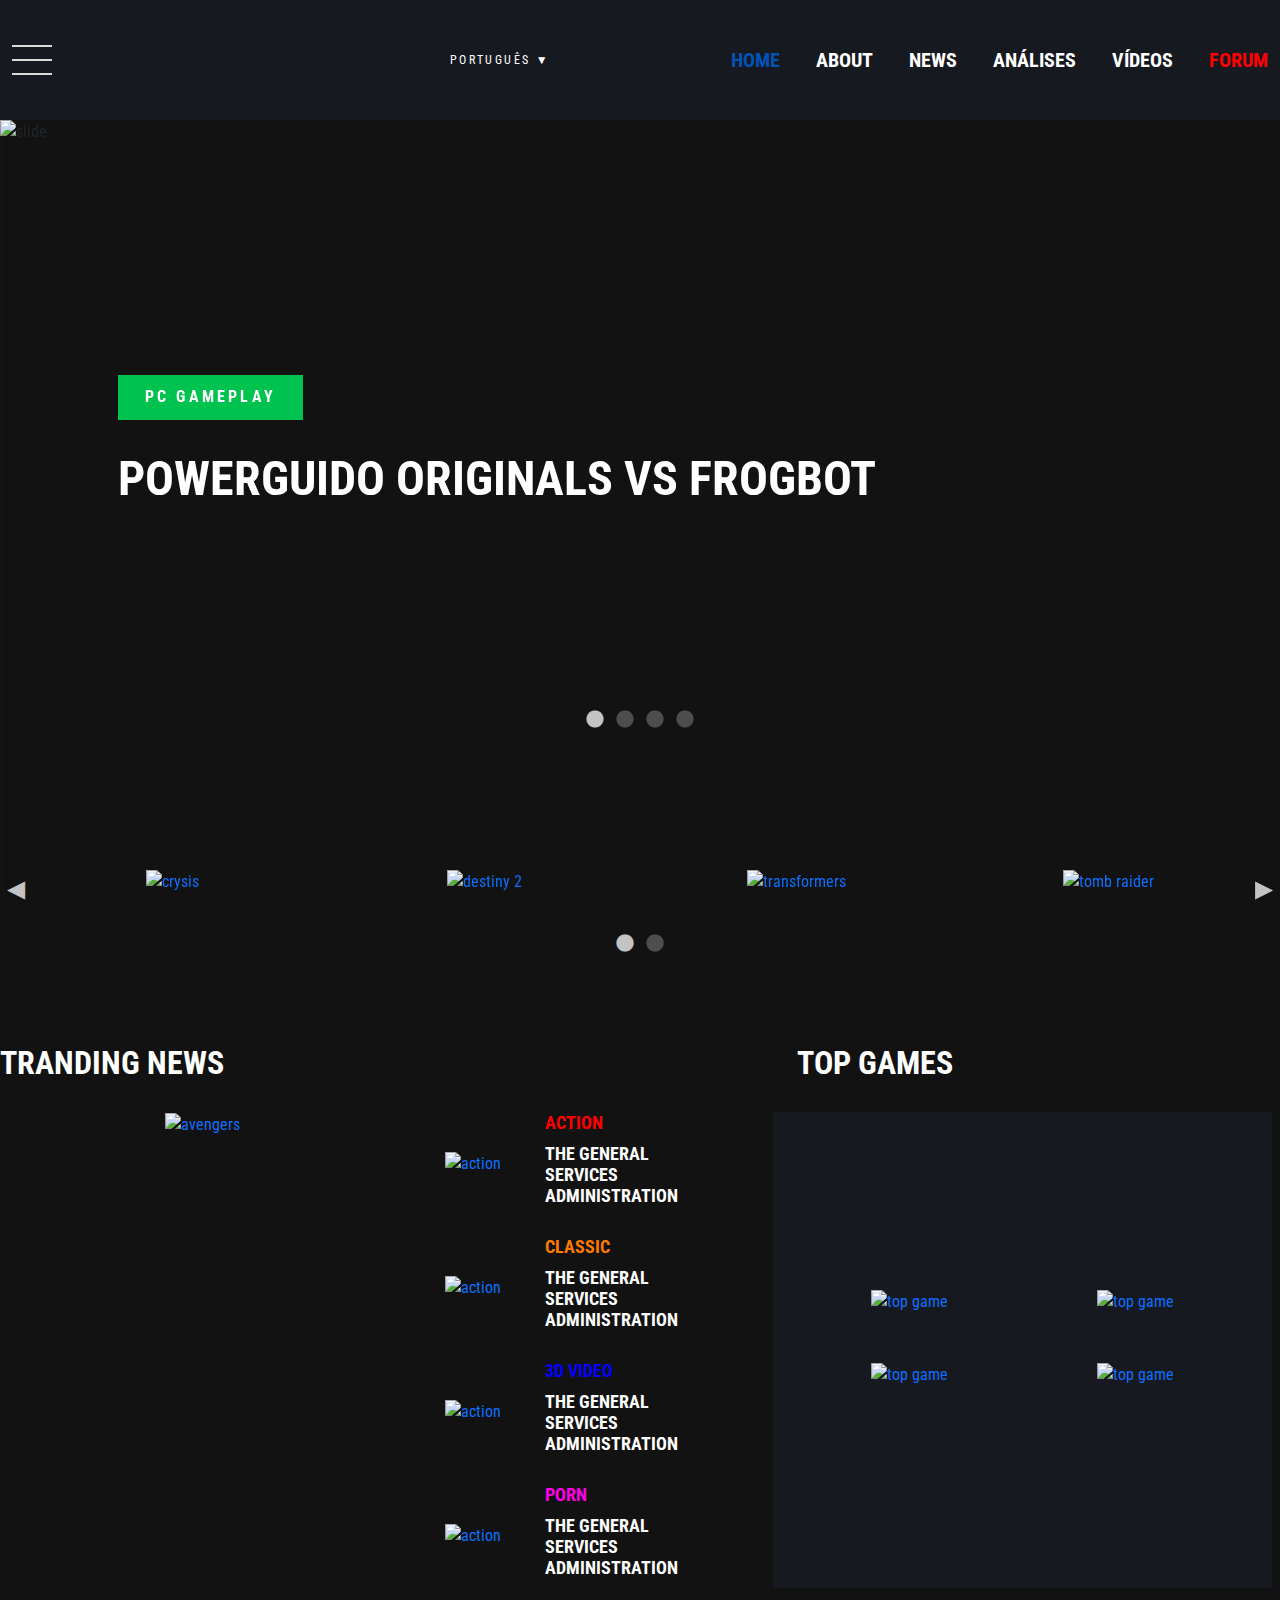
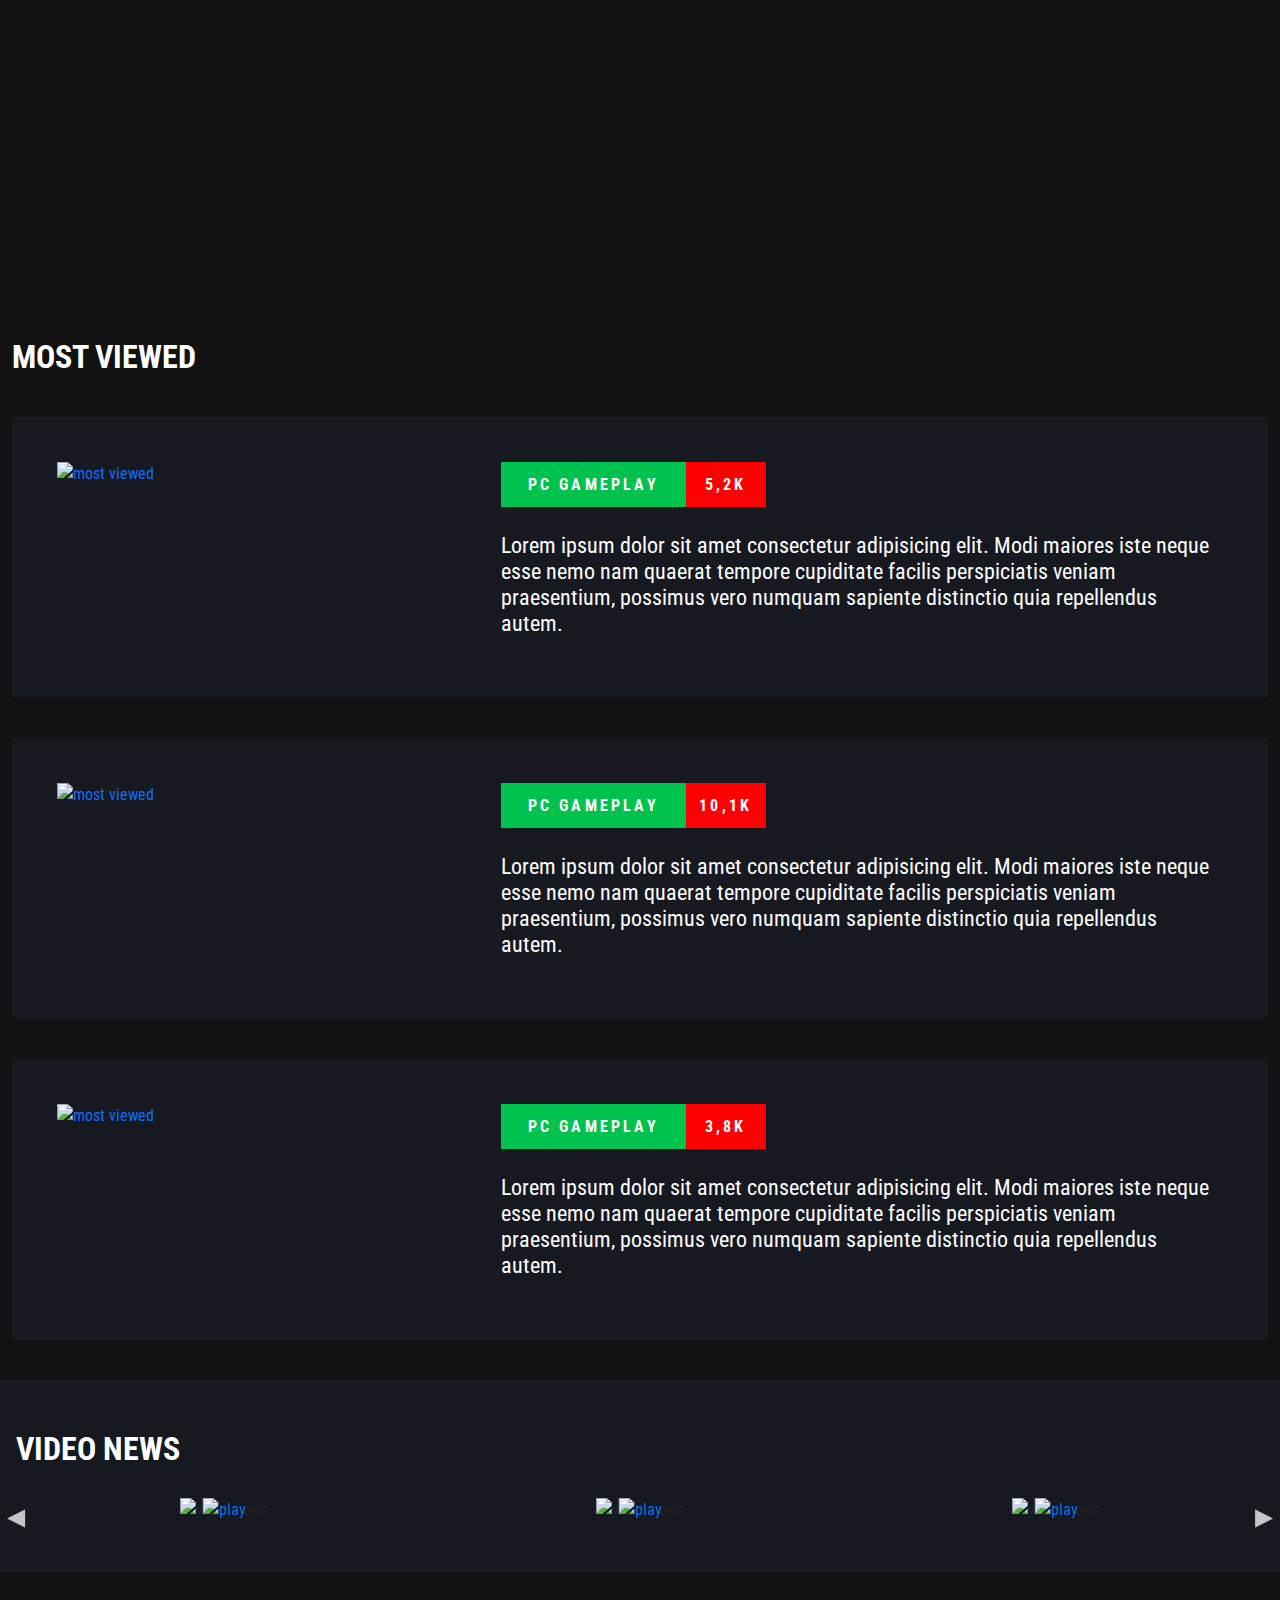
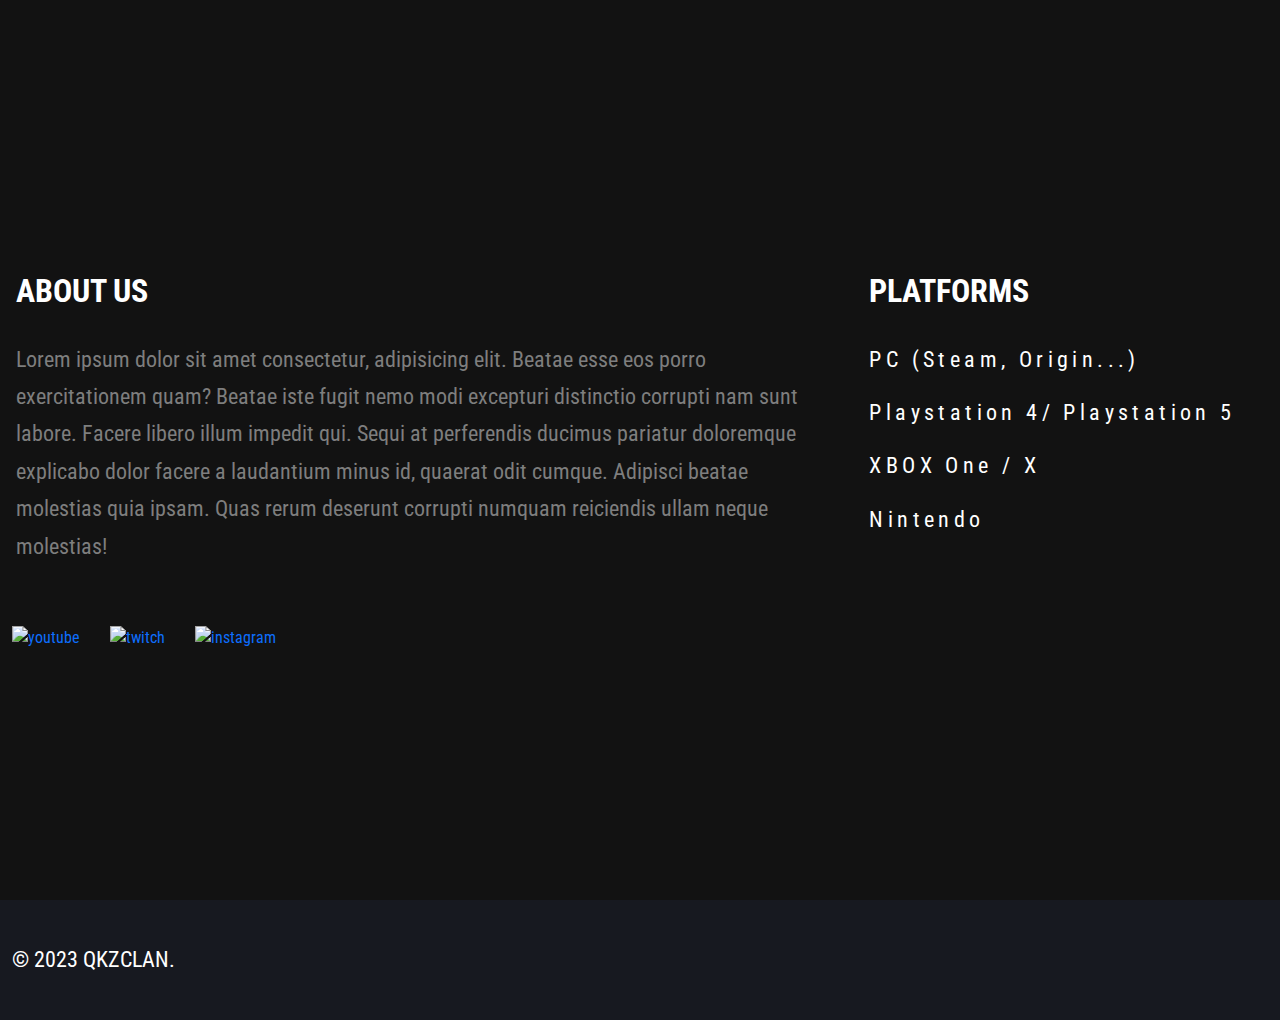
==== commit 6ae3acb9: "Updates" ====
--- a/index.html
+++ b/index.html
@@ -1,4 +1,4 @@
-<!DOCTYPE html><html><head><meta charSet="utf-8"/><meta http-equiv="x-ua-compatible" content="ie=edge"/><meta name="viewport" content="width=device-width, initial-scale=1, shrink-to-fit=no"/><meta name="generator" content="Gatsby 5.9.0"/><style data-href="/qkzclan/styles.90c131d42ec63659b137.css" data-identity="gatsby-global-css">@charset "UTF-8";@import url(https://fonts.googleapis.com/css2?family=Roboto+Condensed:wght@400;700&family=Roboto+Mono&display=swap);.main-menu-wrapper{align-items:center;background-color:#171920;display:flex;height:120px;left:0;position:fixed;top:0;transition:.25s;width:100%;z-index:2}.hide-menu{top:-120px}.main-menu{align-items:center;display:flex;justify-content:space-between}.side-menu{align-items:center;background-color:#171920;box-shadow:1px 1px 20px #646464;display:flex;flex-direction:column;justify-content:center;transform:translateX(-110%);width:200px}.side-menu,.side-menu-modal{height:100vh;position:fixed;transition:.25s}.side-menu-modal{pointer-events:none;top:0;width:100vw;z-index:2}.side-menu-modal-show{background-color:rgba(0,0,0,.5);pointer-events:all}.side-menu-show{transform:translateX(0)}.side-menu-links{display:flex;flex-direction:column;margin-top:50px}.side-menu-links a{margin-left:0!important;margin-top:36px}.side-menu-links a:last-child{color:red}.side-menu-links a:first-child{margin-top:0}.main-menu button{background-color:transparent;border:none;cursor:pointer}.bar1,.bar2,.bar3{background-color:#d9d9d9;height:2px;transition:.25s;width:40px}.bar2{margin:12px 0}.bar1-toggle{transform:rotate(45deg) translateY(10px) translateX(10px)}.bar2-toggle{width:0}.bar3-toggle{transform:rotate(-45deg) translateY(-10px) translateX(10px)}.toggle-button{cursor:pointer}.toggle-button-fixed{position:fixed;top:40px}.main-menu-links a,.side-menu-links a{color:#fff;font-size:20px;font-weight:700;margin-left:36px}.main-menu-links a:first-child{margin-left:0}.main-menu-links a:last-child{color:red}.active-link{color:#0052b4!important}@media (max-width:1250px){.main-menu-links{display:none}.main-menu{justify-content:space-evenly}}.lang-select{align-items:center;background-color:transparent;border:1px solid #272727;display:flex;height:45px;justify-content:center;position:relative;width:140px}.lang-item p,.lang-select p{color:#fff;font-size:12px;font-weight:400;letter-spacing:.2em;margin:0}.lang-item p{color:#000}.lang-select img{margin-right:7px;width:17px}.lang-options{background-color:#fff;border:1px solid #272727;bottom:-15px;display:none;padding:10px;position:absolute;transform:translateY(100%);width:100%;z-index:1}.lang-show{display:block}.lang-item a{display:flex;margin:5px 0;padding:5px 0}.lang-item a:hover{background-color:#e6e6e6}.footer{align-items:center;background-color:#171920;bottom:0;color:#fff;display:flex;font-size:22px;height:120px;width:100%}.footer p{margin:0}.about p{color:#fff;font-size:24px;line-height:28px}.about,.analises{padding:200px 0}.general-card h2{font-size:22px;font-weight:700;margin-bottom:10px}.general-card p{color:#fff;font-size:28px;font-weight:700;line-height:33px;width:348px}.general-card{height:290px;margin-bottom:40px;padding-left:50px;padding-top:150px;position:relative}.general-card img{height:100%;left:0;object-fit:cover;opacity:.3;position:absolute;top:0;width:100%;z-index:-1}/*!
+<!DOCTYPE html><html><head><meta charSet="utf-8"/><meta http-equiv="x-ua-compatible" content="ie=edge"/><meta name="viewport" content="width=device-width, initial-scale=1, shrink-to-fit=no"/><meta name="generator" content="Gatsby 5.9.0"/><style data-href="/qkzclan/styles.34f0bbf91ecb1d8d4ddf.css" data-identity="gatsby-global-css">@charset "UTF-8";@import url(https://fonts.googleapis.com/css2?family=Roboto+Condensed:wght@400;700&family=Roboto+Mono&display=swap);.main-menu-wrapper{align-items:center;background-color:#171920;display:flex;height:120px;left:0;position:fixed;top:0;transition:.25s;width:100%;z-index:2}.hide-menu{top:-120px}.main-menu{align-items:center;display:flex;justify-content:space-between}.side-menu{align-items:center;background-color:#171920;box-shadow:1px 1px 20px #646464;display:flex;flex-direction:column;justify-content:center;transform:translateX(-110%);width:200px}.side-menu,.side-menu-modal{height:100vh;position:fixed;transition:.25s}.side-menu-modal{pointer-events:none;top:0;width:100vw;z-index:2}.side-menu-modal-show{background-color:rgba(0,0,0,.5);pointer-events:all}.side-menu-show{transform:translateX(0)}.side-menu-links{display:flex;flex-direction:column;margin-top:50px}.side-menu-links a{margin-left:0!important;margin-top:36px}.side-menu-links a:last-child{color:red}.side-menu-links a:first-child{margin-top:0}.main-menu button{background-color:transparent;border:none;cursor:pointer}.bar1,.bar2,.bar3{background-color:#d9d9d9;height:2px;transition:.25s;width:40px}.bar2{margin:12px 0}.bar1-toggle{transform:rotate(45deg) translateY(10px) translateX(10px)}.bar2-toggle{width:0}.bar3-toggle{transform:rotate(-45deg) translateY(-10px) translateX(10px)}.toggle-button{cursor:pointer;margin-right:20px}.toggle-button-fixed{position:fixed;top:40px}.main-menu-links a,.side-menu-links a{color:#fff;font-size:20px;font-weight:700;margin-left:36px}.main-menu-links a:first-child{margin-left:0}.main-menu-links a:last-child{color:red}.active-link{color:#0052b4!important}@media (max-width:684px){.lang-select-wrapper{display:none}}@media (max-width:1250px){.main-menu-links{display:none}.main-menu{justify-content:space-evenly}}.lang-select{align-items:center;background-color:transparent;border:1px solid #272727;display:flex;height:45px;justify-content:center;position:relative;width:140px}.lang-item p,.lang-select p{color:#fff;font-size:12px;font-weight:400;letter-spacing:.2em;margin:0}.lang-item p{color:#000}.lang-select img{margin-right:7px;width:17px}.lang-options{background-color:#fff;border:1px solid #272727;bottom:-15px;display:none;padding:10px;position:absolute;transform:translateY(100%);width:100%;z-index:1}.lang-show{display:block}.lang-item a{display:flex;margin:5px 0;padding:5px 0}.lang-item a:hover{background-color:#e6e6e6}.footer{align-items:center;background-color:#171920;bottom:0;color:#fff;display:flex;font-size:22px;height:120px;width:100%}.footer p{margin:0}.about p{color:#fff;font-size:24px;line-height:28px}.about,.analises{padding:200px 0}.general-card h2{font-size:22px;font-weight:700;margin-bottom:10px}.general-card p{color:#fff;font-size:28px;font-weight:700;line-height:33px;width:348px}.general-card{height:290px;margin-bottom:40px;padding-left:50px;padding-top:150px;position:relative}.general-card img{height:100%;left:0;object-fit:cover;opacity:.3;position:absolute;top:0;width:100%;z-index:-1}/*!
  * animate.css - https://animate.style/
  * Version - 4.1.1
  * Licensed under the MIT license - http://opensource.org/licenses/MIT
@@ -8,10 +8,10 @@
  * Bootstrap  v5.3.0-alpha3 (https://getbootstrap.com/)
  * Copyright 2011-2023 The Bootstrap Authors
  * Licensed under MIT (https://github.com/twbs/bootstrap/blob/main/LICENSE)
- */:root,[data-bs-theme=light]{--bs-blue:#0d6efd;--bs-indigo:#6610f2;--bs-purple:#6f42c1;--bs-pink:#d63384;--bs-red:#dc3545;--bs-orange:#fd7e14;--bs-yellow:#ffc107;--bs-green:#198754;--bs-teal:#20c997;--bs-cyan:#0dcaf0;--bs-black:#000;--bs-white:#fff;--bs-gray:#6c757d;--bs-gray-dark:#343a40;--bs-gray-100:#f8f9fa;--bs-gray-200:#e9ecef;--bs-gray-300:#dee2e6;--bs-gray-400:#ced4da;--bs-gray-500:#adb5bd;--bs-gray-600:#6c757d;--bs-gray-700:#495057;--bs-gray-800:#343a40;--bs-gray-900:#212529;--bs-primary:#0d6efd;--bs-secondary:#6c757d;--bs-success:#198754;--bs-info:#0dcaf0;--bs-warning:#ffc107;--bs-danger:#dc3545;--bs-light:#f8f9fa;--bs-dark:#212529;--bs-primary-rgb:13,110,253;--bs-secondary-rgb:108,117,125;--bs-success-rgb:25,135,84;--bs-info-rgb:13,202,240;--bs-warning-rgb:255,193,7;--bs-danger-rgb:220,53,69;--bs-light-rgb:248,249,250;--bs-dark-rgb:33,37,41;--bs-primary-text-emphasis:#052c65;--bs-secondary-text-emphasis:#2b2f32;--bs-success-text-emphasis:#0a3622;--bs-info-text-emphasis:#055160;--bs-warning-text-emphasis:#664d03;--bs-danger-text-emphasis:#58151c;--bs-light-text-emphasis:#495057;--bs-dark-text-emphasis:#495057;--bs-primary-bg-subtle:#cfe2ff;--bs-secondary-bg-subtle:#e2e3e5;--bs-success-bg-subtle:#d1e7dd;--bs-info-bg-subtle:#cff4fc;--bs-warning-bg-subtle:#fff3cd;--bs-danger-bg-subtle:#f8d7da;--bs-light-bg-subtle:#fcfcfd;--bs-dark-bg-subtle:#ced4da;--bs-primary-border-subtle:#9ec5fe;--bs-secondary-border-subtle:#c4c8cb;--bs-success-border-subtle:#a3cfbb;--bs-info-border-subtle:#9eeaf9;--bs-warning-border-subtle:#ffe69c;--bs-danger-border-subtle:#f1aeb5;--bs-light-border-subtle:#e9ecef;--bs-dark-border-subtle:#adb5bd;--bs-white-rgb:255,255,255;--bs-black-rgb:0,0,0;--bs-font-sans-serif:system-ui,-apple-system,"Segoe UI",Roboto,"Helvetica Neue","Noto Sans","Liberation Sans",Arial,sans-serif,"Apple Color Emoji","Segoe UI Emoji","Segoe UI Symbol","Noto Color Emoji";--bs-font-monospace:SFMono-Regular,Menlo,Monaco,Consolas,"Liberation Mono","Courier New",monospace;--bs-gradient:linear-gradient(180deg,hsla(0,0%,100%,.15),hsla(0,0%,100%,0));--bs-body-font-family:var(--bs-font-sans-serif);--bs-body-font-size:1rem;--bs-body-font-weight:400;--bs-body-line-height:1.5;--bs-body-color:#212529;--bs-body-color-rgb:33,37,41;--bs-body-bg:#fff;--bs-body-bg-rgb:255,255,255;--bs-emphasis-color:#000;--bs-emphasis-color-rgb:0,0,0;--bs-secondary-color:rgba(33,37,41,.75);--bs-secondary-color-rgb:33,37,41;--bs-secondary-bg:#e9ecef;--bs-secondary-bg-rgb:233,236,239;--bs-tertiary-color:rgba(33,37,41,.5);--bs-tertiary-color-rgb:33,37,41;--bs-tertiary-bg:#f8f9fa;--bs-tertiary-bg-rgb:248,249,250;--bs-link-color:#0d6efd;--bs-link-color-rgb:13,110,253;--bs-link-decoration:underline;--bs-link-hover-color:#0a58ca;--bs-link-hover-color-rgb:10,88,202;--bs-code-color:#d63384;--bs-highlight-bg:#fff3cd;--bs-border-width:1px;--bs-border-style:solid;--bs-border-color:#dee2e6;--bs-border-color-translucent:rgba(0,0,0,.175);--bs-border-radius:0.375rem;--bs-border-radius-sm:0.25rem;--bs-border-radius-lg:0.5rem;--bs-border-radius-xl:1rem;--bs-border-radius-xxl:2rem;--bs-border-radius-2xl:var(--bs-border-radius-xxl);--bs-border-radius-pill:50rem;--bs-box-shadow:0 0.5rem 1rem rgba(0,0,0,.15);--bs-box-shadow-sm:0 0.125rem 0.25rem rgba(0,0,0,.075);--bs-box-shadow-lg:0 1rem 3rem rgba(0,0,0,.175);--bs-box-shadow-inset:inset 0 1px 2px rgba(0,0,0,.075);--bs-focus-ring-width:0.25rem;--bs-focus-ring-opacity:0.25;--bs-focus-ring-color:rgba(13,110,253,.25);--bs-form-valid-color:#198754;--bs-form-valid-border-color:#198754;--bs-form-invalid-color:#dc3545;--bs-form-invalid-border-color:#dc3545}[data-bs-theme=dark]{--bs-body-color:#adb5bd;--bs-body-color-rgb:173,181,189;--bs-body-bg:#212529;--bs-body-bg-rgb:33,37,41;--bs-emphasis-color:#fff;--bs-emphasis-color-rgb:255,255,255;--bs-secondary-color:rgba(173,181,189,.75);--bs-secondary-color-rgb:173,181,189;--bs-secondary-bg:#343a40;--bs-secondary-bg-rgb:52,58,64;--bs-tertiary-color:rgba(173,181,189,.5);--bs-tertiary-color-rgb:173,181,189;--bs-tertiary-bg:#2b3035;--bs-tertiary-bg-rgb:43,48,53;--bs-primary-text-emphasis:#6ea8fe;--bs-secondary-text-emphasis:#a7acb1;--bs-success-text-emphasis:#75b798;--bs-info-text-emphasis:#6edff6;--bs-warning-text-emphasis:#ffda6a;--bs-danger-text-emphasis:#ea868f;--bs-light-text-emphasis:#f8f9fa;--bs-dark-text-emphasis:#dee2e6;--bs-primary-bg-subtle:#031633;--bs-secondary-bg-subtle:#161719;--bs-success-bg-subtle:#051b11;--bs-info-bg-subtle:#032830;--bs-warning-bg-subtle:#332701;--bs-danger-bg-subtle:#2c0b0e;--bs-light-bg-subtle:#343a40;--bs-dark-bg-subtle:#1a1d20;--bs-primary-border-subtle:#084298;--bs-secondary-border-subtle:#41464b;--bs-success-border-subtle:#0f5132;--bs-info-border-subtle:#087990;--bs-warning-border-subtle:#997404;--bs-danger-border-subtle:#842029;--bs-light-border-subtle:#495057;--bs-dark-border-subtle:#343a40;--bs-link-color:#6ea8fe;--bs-link-hover-color:#8bb9fe;--bs-link-color-rgb:110,168,254;--bs-link-hover-color-rgb:139,185,254;--bs-code-color:#e685b5;--bs-border-color:#495057;--bs-border-color-translucent:hsla(0,0%,100%,.15);--bs-form-valid-color:#75b798;--bs-form-valid-border-color:#75b798;--bs-form-invalid-color:#ea868f;--bs-form-invalid-border-color:#ea868f;color-scheme:dark}*,:after,:before{box-sizing:border-box}@media (prefers-reduced-motion:no-preference){:root{scroll-behavior:smooth}}body{-webkit-text-size-adjust:100%;-webkit-tap-highlight-color:transparent;background-color:var(--bs-body-bg);color:var(--bs-body-color);font-family:var(--bs-body-font-family);font-size:var(--bs-body-font-size);font-weight:var(--bs-body-font-weight);line-height:var(--bs-body-line-height);margin:0;text-align:var(--bs-body-text-align)}hr{border:0;border-top:var(--bs-border-width) solid;color:inherit;margin:1rem 0;opacity:.25}.h1,.h2,.h3,.h4,.h5,.h6,h1,h2,h3,h4,h5,h6{color:var(--bs-heading-color,inherit);font-weight:500;line-height:1.2;margin-bottom:.5rem;margin-top:0}.h1,h1{font-size:calc(1.375rem + 1.5vw)}@media (min-width:1200px){.h1,h1{font-size:2.5rem}}.h2,h2{font-size:calc(1.325rem + .9vw)}@media (min-width:1200px){.h2,h2{font-size:2rem}}.h3,h3{font-size:calc(1.3rem + .6vw)}@media (min-width:1200px){.h3,h3{font-size:1.75rem}}.h4,h4{font-size:calc(1.275rem + .3vw)}@media (min-width:1200px){.h4,h4{font-size:1.5rem}}.h5,h5{font-size:1.25rem}.h6,h6{font-size:1rem}p{margin-bottom:1rem;margin-top:0}abbr[title]{cursor:help;-webkit-text-decoration:underline dotted;text-decoration:underline dotted;-webkit-text-decoration-skip-ink:none;text-decoration-skip-ink:none}address{font-style:normal;line-height:inherit;margin-bottom:1rem}ol,ul{padding-left:2rem}dl,ol,ul{margin-bottom:1rem;margin-top:0}ol ol,ol ul,ul ol,ul ul{margin-bottom:0}dt{font-weight:700}dd{margin-bottom:.5rem;margin-left:0}blockquote{margin:0 0 1rem}b,strong{font-weight:bolder}.small,small{font-size:.875em}.mark,mark{background-color:var(--bs-highlight-bg);padding:.1875em}sub,sup{font-size:.75em;line-height:0;position:relative;vertical-align:baseline}sub{bottom:-.25em}sup{top:-.5em}a{color:rgba(var(--bs-link-color-rgb),var(--bs-link-opacity,1));text-decoration:underline}a:hover{--bs-link-color-rgb:var(--bs-link-hover-color-rgb)}a:not([href]):not([class]),a:not([href]):not([class]):hover{color:inherit;text-decoration:none}code,kbd,pre,samp{font-family:var(--bs-font-monospace);font-size:1em}pre{display:block;font-size:.875em;margin-bottom:1rem;margin-top:0;overflow:auto}pre code{color:inherit;font-size:inherit;word-break:normal}code{word-wrap:break-word;color:var(--bs-code-color);font-size:.875em}a>code{color:inherit}kbd{background-color:var(--bs-body-color);border-radius:.25rem;color:var(--bs-body-bg);font-size:.875em;padding:.1875rem .375rem}kbd kbd{font-size:1em;padding:0}figure{margin:0 0 1rem}img,svg{vertical-align:middle}table{border-collapse:collapse;caption-side:bottom}caption{color:var(--bs-secondary-color);padding-bottom:.5rem;padding-top:.5rem;text-align:left}th{text-align:inherit;text-align:-webkit-match-parent}tbody,td,tfoot,th,thead,tr{border:0 solid;border-color:inherit}label{display:inline-block}button{border-radius:0}button:focus:not(:focus-visible){outline:0}button,input,optgroup,select,textarea{font-family:inherit;font-size:inherit;line-height:inherit;margin:0}button,select{text-transform:none}[role=button]{cursor:pointer}select{word-wrap:normal}select:disabled{opacity:1}[list]:not([type=date]):not([type=datetime-local]):not([type=month]):not([type=week]):not([type=time])::-webkit-calendar-picker-indicator{display:none!important}[type=button],[type=reset],[type=submit],button{-webkit-appearance:button}[type=button]:not(:disabled),[type=reset]:not(:disabled),[type=submit]:not(:disabled),button:not(:disabled){cursor:pointer}::-moz-focus-inner{border-style:none;padding:0}textarea{resize:vertical}fieldset{border:0;margin:0;min-width:0;padding:0}legend{float:left;font-size:calc(1.275rem + .3vw);line-height:inherit;margin-bottom:.5rem;padding:0;width:100%}@media (min-width:1200px){legend{font-size:1.5rem}}legend+*{clear:left}::-webkit-datetime-edit-day-field,::-webkit-datetime-edit-fields-wrapper,::-webkit-datetime-edit-hour-field,::-webkit-datetime-edit-minute,::-webkit-datetime-edit-month-field,::-webkit-datetime-edit-text,::-webkit-datetime-edit-year-field{padding:0}::-webkit-inner-spin-button{height:auto}[type=search]{-webkit-appearance:textfield;outline-offset:-2px}::-webkit-search-decoration{-webkit-appearance:none}::-webkit-color-swatch-wrapper{padding:0}::-webkit-file-upload-button{-webkit-appearance:button;font:inherit}::file-selector-button{-webkit-appearance:button;font:inherit}output{display:inline-block}iframe{border:0}summary{cursor:pointer;display:list-item}progress{vertical-align:baseline}[hidden]{display:none!important}.lead{font-size:1.25rem;font-weight:300}.display-1{font-size:calc(1.625rem + 4.5vw);font-weight:300;line-height:1.2}@media (min-width:1200px){.display-1{font-size:5rem}}.display-2{font-size:calc(1.575rem + 3.9vw);font-weight:300;line-height:1.2}@media (min-width:1200px){.display-2{font-size:4.5rem}}.display-3{font-size:calc(1.525rem + 3.3vw);font-weight:300;line-height:1.2}@media (min-width:1200px){.display-3{font-size:4rem}}.display-4{font-size:calc(1.475rem + 2.7vw);font-weight:300;line-height:1.2}@media (min-width:1200px){.display-4{font-size:3.5rem}}.display-5{font-size:calc(1.425rem + 2.1vw);font-weight:300;line-height:1.2}@media (min-width:1200px){.display-5{font-size:3rem}}.display-6{font-size:calc(1.375rem + 1.5vw);font-weight:300;line-height:1.2}@media (min-width:1200px){.display-6{font-size:2.5rem}}.list-inline,.list-unstyled{list-style:none;padding-left:0}.list-inline-item{display:inline-block}.list-inline-item:not(:last-child){margin-right:.5rem}.initialism{font-size:.875em;text-transform:uppercase}.blockquote{font-size:1.25rem;margin-bottom:1rem}.blockquote>:last-child{margin-bottom:0}.blockquote-footer{color:#6c757d;font-size:.875em;margin-bottom:1rem;margin-top:-1rem}.blockquote-footer:before{content:"— "}.img-fluid,.img-thumbnail{height:auto;max-width:100%}.img-thumbnail{background-color:var(--bs-body-bg);border:var(--bs-border-width) solid var(--bs-border-color);border-radius:var(--bs-border-radius);padding:.25rem}.figure{display:inline-block}.figure-img{line-height:1;margin-bottom:.5rem}.figure-caption{color:var(--bs-secondary-color);font-size:.875em}.container,.container-fluid,.container-lg,.container-md,.container-sm,.container-xl,.container-xxl{--bs-gutter-x:1.5rem;--bs-gutter-y:0;margin-left:auto;margin-right:auto;padding-left:calc(var(--bs-gutter-x)*.5);padding-right:calc(var(--bs-gutter-x)*.5);width:100%}@media (min-width:576px){.container,.container-sm{max-width:540px}}@media (min-width:768px){.container,.container-md,.container-sm{max-width:720px}}@media (min-width:992px){.container,.container-lg,.container-md,.container-sm{max-width:960px}}@media (min-width:1200px){.container,.container-lg,.container-md,.container-sm,.container-xl{max-width:1140px}}@media (min-width:1400px){.container,.container-lg,.container-md,.container-sm,.container-xl,.container-xxl{max-width:1320px}}:root{--bs-breakpoint-xs:0;--bs-breakpoint-sm:576px;--bs-breakpoint-md:768px;--bs-breakpoint-lg:992px;--bs-breakpoint-xl:1200px;--bs-breakpoint-xxl:1400px}.row{--bs-gutter-x:1.5rem;--bs-gutter-y:0;display:flex;flex-wrap:wrap;margin-left:calc(var(--bs-gutter-x)*-.5);margin-right:calc(var(--bs-gutter-x)*-.5);margin-top:calc(var(--bs-gutter-y)*-1)}.row>*{flex-shrink:0;margin-top:var(--bs-gutter-y);max-width:100%;padding-left:calc(var(--bs-gutter-x)*.5);padding-right:calc(var(--bs-gutter-x)*.5);width:100%}.col{flex:1 0}.row-cols-auto>*{flex:0 0 auto;width:auto}.row-cols-1>*{flex:0 0 auto;width:100%}.row-cols-2>*{flex:0 0 auto;width:50%}.row-cols-3>*{flex:0 0 auto;width:33.3333333333%}.row-cols-4>*{flex:0 0 auto;width:25%}.row-cols-5>*{flex:0 0 auto;width:20%}.row-cols-6>*{flex:0 0 auto;width:16.6666666667%}.col-auto{flex:0 0 auto;width:auto}.col-1{flex:0 0 auto;width:8.33333333%}.col-2{flex:0 0 auto;width:16.66666667%}.col-3{flex:0 0 auto;width:25%}.col-4{flex:0 0 auto;width:33.33333333%}.col-5{flex:0 0 auto;width:41.66666667%}.col-6{flex:0 0 auto;width:50%}.col-7{flex:0 0 auto;width:58.33333333%}.col-8{flex:0 0 auto;width:66.66666667%}.col-9{flex:0 0 auto;width:75%}.col-10{flex:0 0 auto;width:83.33333333%}.col-11{flex:0 0 auto;width:91.66666667%}.col-12{flex:0 0 auto;width:100%}.offset-1{margin-left:8.33333333%}.offset-2{margin-left:16.66666667%}.offset-3{margin-left:25%}.offset-4{margin-left:33.33333333%}.offset-5{margin-left:41.66666667%}.offset-6{margin-left:50%}.offset-7{margin-left:58.33333333%}.offset-8{margin-left:66.66666667%}.offset-9{margin-left:75%}.offset-10{margin-left:83.33333333%}.offset-11{margin-left:91.66666667%}.g-0,.gx-0{--bs-gutter-x:0}.g-0,.gy-0{--bs-gutter-y:0}.g-1,.gx-1{--bs-gutter-x:0.25rem}.g-1,.gy-1{--bs-gutter-y:0.25rem}.g-2,.gx-2{--bs-gutter-x:0.5rem}.g-2,.gy-2{--bs-gutter-y:0.5rem}.g-3,.gx-3{--bs-gutter-x:1rem}.g-3,.gy-3{--bs-gutter-y:1rem}.g-4,.gx-4{--bs-gutter-x:1.5rem}.g-4,.gy-4{--bs-gutter-y:1.5rem}.g-5,.gx-5{--bs-gutter-x:3rem}.g-5,.gy-5{--bs-gutter-y:3rem}@media (min-width:576px){.col-sm{flex:1 0}.row-cols-sm-auto>*{flex:0 0 auto;width:auto}.row-cols-sm-1>*{flex:0 0 auto;width:100%}.row-cols-sm-2>*{flex:0 0 auto;width:50%}.row-cols-sm-3>*{flex:0 0 auto;width:33.3333333333%}.row-cols-sm-4>*{flex:0 0 auto;width:25%}.row-cols-sm-5>*{flex:0 0 auto;width:20%}.row-cols-sm-6>*{flex:0 0 auto;width:16.6666666667%}.col-sm-auto{flex:0 0 auto;width:auto}.col-sm-1{flex:0 0 auto;width:8.33333333%}.col-sm-2{flex:0 0 auto;width:16.66666667%}.col-sm-3{flex:0 0 auto;width:25%}.col-sm-4{flex:0 0 auto;width:33.33333333%}.col-sm-5{flex:0 0 auto;width:41.66666667%}.col-sm-6{flex:0 0 auto;width:50%}.col-sm-7{flex:0 0 auto;width:58.33333333%}.col-sm-8{flex:0 0 auto;width:66.66666667%}.col-sm-9{flex:0 0 auto;width:75%}.col-sm-10{flex:0 0 auto;width:83.33333333%}.col-sm-11{flex:0 0 auto;width:91.66666667%}.col-sm-12{flex:0 0 auto;width:100%}.offset-sm-0{margin-left:0}.offset-sm-1{margin-left:8.33333333%}.offset-sm-2{margin-left:16.66666667%}.offset-sm-3{margin-left:25%}.offset-sm-4{margin-left:33.33333333%}.offset-sm-5{margin-left:41.66666667%}.offset-sm-6{margin-left:50%}.offset-sm-7{margin-left:58.33333333%}.offset-sm-8{margin-left:66.66666667%}.offset-sm-9{margin-left:75%}.offset-sm-10{margin-left:83.33333333%}.offset-sm-11{margin-left:91.66666667%}.g-sm-0,.gx-sm-0{--bs-gutter-x:0}.g-sm-0,.gy-sm-0{--bs-gutter-y:0}.g-sm-1,.gx-sm-1{--bs-gutter-x:0.25rem}.g-sm-1,.gy-sm-1{--bs-gutter-y:0.25rem}.g-sm-2,.gx-sm-2{--bs-gutter-x:0.5rem}.g-sm-2,.gy-sm-2{--bs-gutter-y:0.5rem}.g-sm-3,.gx-sm-3{--bs-gutter-x:1rem}.g-sm-3,.gy-sm-3{--bs-gutter-y:1rem}.g-sm-4,.gx-sm-4{--bs-gutter-x:1.5rem}.g-sm-4,.gy-sm-4{--bs-gutter-y:1.5rem}.g-sm-5,.gx-sm-5{--bs-gutter-x:3rem}.g-sm-5,.gy-sm-5{--bs-gutter-y:3rem}}@media (min-width:768px){.col-md{flex:1 0}.row-cols-md-auto>*{flex:0 0 auto;width:auto}.row-cols-md-1>*{flex:0 0 auto;width:100%}.row-cols-md-2>*{flex:0 0 auto;width:50%}.row-cols-md-3>*{flex:0 0 auto;width:33.3333333333%}.row-cols-md-4>*{flex:0 0 auto;width:25%}.row-cols-md-5>*{flex:0 0 auto;width:20%}.row-cols-md-6>*{flex:0 0 auto;width:16.6666666667%}.col-md-auto{flex:0 0 auto;width:auto}.col-md-1{flex:0 0 auto;width:8.33333333%}.col-md-2{flex:0 0 auto;width:16.66666667%}.col-md-3{flex:0 0 auto;width:25%}.col-md-4{flex:0 0 auto;width:33.33333333%}.col-md-5{flex:0 0 auto;width:41.66666667%}.col-md-6{flex:0 0 auto;width:50%}.col-md-7{flex:0 0 auto;width:58.33333333%}.col-md-8{flex:0 0 auto;width:66.66666667%}.col-md-9{flex:0 0 auto;width:75%}.col-md-10{flex:0 0 auto;width:83.33333333%}.col-md-11{flex:0 0 auto;width:91.66666667%}.col-md-12{flex:0 0 auto;width:100%}.offset-md-0{margin-left:0}.offset-md-1{margin-left:8.33333333%}.offset-md-2{margin-left:16.66666667%}.offset-md-3{margin-left:25%}.offset-md-4{margin-left:33.33333333%}.offset-md-5{margin-left:41.66666667%}.offset-md-6{margin-left:50%}.offset-md-7{margin-left:58.33333333%}.offset-md-8{margin-left:66.66666667%}.offset-md-9{margin-left:75%}.offset-md-10{margin-left:83.33333333%}.offset-md-11{margin-left:91.66666667%}.g-md-0,.gx-md-0{--bs-gutter-x:0}.g-md-0,.gy-md-0{--bs-gutter-y:0}.g-md-1,.gx-md-1{--bs-gutter-x:0.25rem}.g-md-1,.gy-md-1{--bs-gutter-y:0.25rem}.g-md-2,.gx-md-2{--bs-gutter-x:0.5rem}.g-md-2,.gy-md-2{--bs-gutter-y:0.5rem}.g-md-3,.gx-md-3{--bs-gutter-x:1rem}.g-md-3,.gy-md-3{--bs-gutter-y:1rem}.g-md-4,.gx-md-4{--bs-gutter-x:1.5rem}.g-md-4,.gy-md-4{--bs-gutter-y:1.5rem}.g-md-5,.gx-md-5{--bs-gutter-x:3rem}.g-md-5,.gy-md-5{--bs-gutter-y:3rem}}@media (min-width:992px){.col-lg{flex:1 0}.row-cols-lg-auto>*{flex:0 0 auto;width:auto}.row-cols-lg-1>*{flex:0 0 auto;width:100%}.row-cols-lg-2>*{flex:0 0 auto;width:50%}.row-cols-lg-3>*{flex:0 0 auto;width:33.3333333333%}.row-cols-lg-4>*{flex:0 0 auto;width:25%}.row-cols-lg-5>*{flex:0 0 auto;width:20%}.row-cols-lg-6>*{flex:0 0 auto;width:16.6666666667%}.col-lg-auto{flex:0 0 auto;width:auto}.col-lg-1{flex:0 0 auto;width:8.33333333%}.col-lg-2{flex:0 0 auto;width:16.66666667%}.col-lg-3{flex:0 0 auto;width:25%}.col-lg-4{flex:0 0 auto;width:33.33333333%}.col-lg-5{flex:0 0 auto;width:41.66666667%}.col-lg-6{flex:0 0 auto;width:50%}.col-lg-7{flex:0 0 auto;width:58.33333333%}.col-lg-8{flex:0 0 auto;width:66.66666667%}.col-lg-9{flex:0 0 auto;width:75%}.col-lg-10{flex:0 0 auto;width:83.33333333%}.col-lg-11{flex:0 0 auto;width:91.66666667%}.col-lg-12{flex:0 0 auto;width:100%}.offset-lg-0{margin-left:0}.offset-lg-1{margin-left:8.33333333%}.offset-lg-2{margin-left:16.66666667%}.offset-lg-3{margin-left:25%}.offset-lg-4{margin-left:33.33333333%}.offset-lg-5{margin-left:41.66666667%}.offset-lg-6{margin-left:50%}.offset-lg-7{margin-left:58.33333333%}.offset-lg-8{margin-left:66.66666667%}.offset-lg-9{margin-left:75%}.offset-lg-10{margin-left:83.33333333%}.offset-lg-11{margin-left:91.66666667%}.g-lg-0,.gx-lg-0{--bs-gutter-x:0}.g-lg-0,.gy-lg-0{--bs-gutter-y:0}.g-lg-1,.gx-lg-1{--bs-gutter-x:0.25rem}.g-lg-1,.gy-lg-1{--bs-gutter-y:0.25rem}.g-lg-2,.gx-lg-2{--bs-gutter-x:0.5rem}.g-lg-2,.gy-lg-2{--bs-gutter-y:0.5rem}.g-lg-3,.gx-lg-3{--bs-gutter-x:1rem}.g-lg-3,.gy-lg-3{--bs-gutter-y:1rem}.g-lg-4,.gx-lg-4{--bs-gutter-x:1.5rem}.g-lg-4,.gy-lg-4{--bs-gutter-y:1.5rem}.g-lg-5,.gx-lg-5{--bs-gutter-x:3rem}.g-lg-5,.gy-lg-5{--bs-gutter-y:3rem}}@media (min-width:1200px){.col-xl{flex:1 0}.row-cols-xl-auto>*{flex:0 0 auto;width:auto}.row-cols-xl-1>*{flex:0 0 auto;width:100%}.row-cols-xl-2>*{flex:0 0 auto;width:50%}.row-cols-xl-3>*{flex:0 0 auto;width:33.3333333333%}.row-cols-xl-4>*{flex:0 0 auto;width:25%}.row-cols-xl-5>*{flex:0 0 auto;width:20%}.row-cols-xl-6>*{flex:0 0 auto;width:16.6666666667%}.col-xl-auto{flex:0 0 auto;width:auto}.col-xl-1{flex:0 0 auto;width:8.33333333%}.col-xl-2{flex:0 0 auto;width:16.66666667%}.col-xl-3{flex:0 0 auto;width:25%}.col-xl-4{flex:0 0 auto;width:33.33333333%}.col-xl-5{flex:0 0 auto;width:41.66666667%}.col-xl-6{flex:0 0 auto;width:50%}.col-xl-7{flex:0 0 auto;width:58.33333333%}.col-xl-8{flex:0 0 auto;width:66.66666667%}.col-xl-9{flex:0 0 auto;width:75%}.col-xl-10{flex:0 0 auto;width:83.33333333%}.col-xl-11{flex:0 0 auto;width:91.66666667%}.col-xl-12{flex:0 0 auto;width:100%}.offset-xl-0{margin-left:0}.offset-xl-1{margin-left:8.33333333%}.offset-xl-2{margin-left:16.66666667%}.offset-xl-3{margin-left:25%}.offset-xl-4{margin-left:33.33333333%}.offset-xl-5{margin-left:41.66666667%}.offset-xl-6{margin-left:50%}.offset-xl-7{margin-left:58.33333333%}.offset-xl-8{margin-left:66.66666667%}.offset-xl-9{margin-left:75%}.offset-xl-10{margin-left:83.33333333%}.offset-xl-11{margin-left:91.66666667%}.g-xl-0,.gx-xl-0{--bs-gutter-x:0}.g-xl-0,.gy-xl-0{--bs-gutter-y:0}.g-xl-1,.gx-xl-1{--bs-gutter-x:0.25rem}.g-xl-1,.gy-xl-1{--bs-gutter-y:0.25rem}.g-xl-2,.gx-xl-2{--bs-gutter-x:0.5rem}.g-xl-2,.gy-xl-2{--bs-gutter-y:0.5rem}.g-xl-3,.gx-xl-3{--bs-gutter-x:1rem}.g-xl-3,.gy-xl-3{--bs-gutter-y:1rem}.g-xl-4,.gx-xl-4{--bs-gutter-x:1.5rem}.g-xl-4,.gy-xl-4{--bs-gutter-y:1.5rem}.g-xl-5,.gx-xl-5{--bs-gutter-x:3rem}.g-xl-5,.gy-xl-5{--bs-gutter-y:3rem}}@media (min-width:1400px){.col-xxl{flex:1 0}.row-cols-xxl-auto>*{flex:0 0 auto;width:auto}.row-cols-xxl-1>*{flex:0 0 auto;width:100%}.row-cols-xxl-2>*{flex:0 0 auto;width:50%}.row-cols-xxl-3>*{flex:0 0 auto;width:33.3333333333%}.row-cols-xxl-4>*{flex:0 0 auto;width:25%}.row-cols-xxl-5>*{flex:0 0 auto;width:20%}.row-cols-xxl-6>*{flex:0 0 auto;width:16.6666666667%}.col-xxl-auto{flex:0 0 auto;width:auto}.col-xxl-1{flex:0 0 auto;width:8.33333333%}.col-xxl-2{flex:0 0 auto;width:16.66666667%}.col-xxl-3{flex:0 0 auto;width:25%}.col-xxl-4{flex:0 0 auto;width:33.33333333%}.col-xxl-5{flex:0 0 auto;width:41.66666667%}.col-xxl-6{flex:0 0 auto;width:50%}.col-xxl-7{flex:0 0 auto;width:58.33333333%}.col-xxl-8{flex:0 0 auto;width:66.66666667%}.col-xxl-9{flex:0 0 auto;width:75%}.col-xxl-10{flex:0 0 auto;width:83.33333333%}.col-xxl-11{flex:0 0 auto;width:91.66666667%}.col-xxl-12{flex:0 0 auto;width:100%}.offset-xxl-0{margin-left:0}.offset-xxl-1{margin-left:8.33333333%}.offset-xxl-2{margin-left:16.66666667%}.offset-xxl-3{margin-left:25%}.offset-xxl-4{margin-left:33.33333333%}.offset-xxl-5{margin-left:41.66666667%}.offset-xxl-6{margin-left:50%}.offset-xxl-7{margin-left:58.33333333%}.offset-xxl-8{margin-left:66.66666667%}.offset-xxl-9{margin-left:75%}.offset-xxl-10{margin-left:83.33333333%}.offset-xxl-11{margin-left:91.66666667%}.g-xxl-0,.gx-xxl-0{--bs-gutter-x:0}.g-xxl-0,.gy-xxl-0{--bs-gutter-y:0}.g-xxl-1,.gx-xxl-1{--bs-gutter-x:0.25rem}.g-xxl-1,.gy-xxl-1{--bs-gutter-y:0.25rem}.g-xxl-2,.gx-xxl-2{--bs-gutter-x:0.5rem}.g-xxl-2,.gy-xxl-2{--bs-gutter-y:0.5rem}.g-xxl-3,.gx-xxl-3{--bs-gutter-x:1rem}.g-xxl-3,.gy-xxl-3{--bs-gutter-y:1rem}.g-xxl-4,.gx-xxl-4{--bs-gutter-x:1.5rem}.g-xxl-4,.gy-xxl-4{--bs-gutter-y:1.5rem}.g-xxl-5,.gx-xxl-5{--bs-gutter-x:3rem}.g-xxl-5,.gy-xxl-5{--bs-gutter-y:3rem}}.table{--bs-table-color:var(--bs-body-color);--bs-table-bg:transparent;--bs-table-border-color:var(--bs-border-color);--bs-table-accent-bg:transparent;--bs-table-striped-color:var(--bs-body-color);--bs-table-striped-bg:rgba(0,0,0,.05);--bs-table-active-color:var(--bs-body-color);--bs-table-active-bg:rgba(0,0,0,.1);--bs-table-hover-color:var(--bs-body-color);--bs-table-hover-bg:rgba(0,0,0,.075);border-color:var(--bs-table-border-color);color:var(--bs-table-color);margin-bottom:1rem;vertical-align:top;width:100%}.table>:not(caption)>*>*{background-color:var(--bs-table-bg);border-bottom-width:var(--bs-border-width);box-shadow:inset 0 0 0 9999px var(--bs-table-accent-bg);padding:.5rem}.table>tbody{vertical-align:inherit}.table>thead{vertical-align:bottom}.table-group-divider{border-top:calc(var(--bs-border-width)*2) solid}.caption-top{caption-side:top}.table-sm>:not(caption)>*>*{padding:.25rem}.table-bordered>:not(caption)>*{border-width:var(--bs-border-width) 0}.table-bordered>:not(caption)>*>*{border-width:0 var(--bs-border-width)}.table-borderless>:not(caption)>*>*{border-bottom-width:0}.table-borderless>:not(:first-child){border-top-width:0}.table-striped-columns>:not(caption)>tr>:nth-child(2n),.table-striped>tbody>tr:nth-of-type(odd)>*{--bs-table-accent-bg:var(--bs-table-striped-bg);color:var(--bs-table-striped-color)}.table-active{--bs-table-accent-bg:var(--bs-table-active-bg);color:var(--bs-table-active-color)}.table-hover>tbody>tr:hover>*{--bs-table-accent-bg:var(--bs-table-hover-bg);color:var(--bs-table-hover-color)}.table-primary{--bs-table-color:#000;--bs-table-bg:#cfe2ff;--bs-table-border-color:#bacbe6;--bs-table-striped-bg:#c5d7f2;--bs-table-striped-color:#000;--bs-table-active-bg:#bacbe6;--bs-table-active-color:#000;--bs-table-hover-bg:#bfd1ec;--bs-table-hover-color:#000}.table-primary,.table-secondary{border-color:var(--bs-table-border-color);color:var(--bs-table-color)}.table-secondary{--bs-table-color:#000;--bs-table-bg:#e2e3e5;--bs-table-border-color:#cbccce;--bs-table-striped-bg:#d7d8da;--bs-table-striped-color:#000;--bs-table-active-bg:#cbccce;--bs-table-active-color:#000;--bs-table-hover-bg:#d1d2d4;--bs-table-hover-color:#000}.table-success{--bs-table-color:#000;--bs-table-bg:#d1e7dd;--bs-table-border-color:#bcd0c7;--bs-table-striped-bg:#c7dbd2;--bs-table-striped-color:#000;--bs-table-active-bg:#bcd0c7;--bs-table-active-color:#000;--bs-table-hover-bg:#c1d6cc;--bs-table-hover-color:#000}.table-info,.table-success{border-color:var(--bs-table-border-color);color:var(--bs-table-color)}.table-info{--bs-table-color:#000;--bs-table-bg:#cff4fc;--bs-table-border-color:#badce3;--bs-table-striped-bg:#c5e8ef;--bs-table-striped-color:#000;--bs-table-active-bg:#badce3;--bs-table-active-color:#000;--bs-table-hover-bg:#bfe2e9;--bs-table-hover-color:#000}.table-warning{--bs-table-color:#000;--bs-table-bg:#fff3cd;--bs-table-border-color:#e6dbb9;--bs-table-striped-bg:#f2e7c3;--bs-table-striped-color:#000;--bs-table-active-bg:#e6dbb9;--bs-table-active-color:#000;--bs-table-hover-bg:#ece1be;--bs-table-hover-color:#000}.table-danger,.table-warning{border-color:var(--bs-table-border-color);color:var(--bs-table-color)}.table-danger{--bs-table-color:#000;--bs-table-bg:#f8d7da;--bs-table-border-color:#dfc2c4;--bs-table-striped-bg:#eccccf;--bs-table-striped-color:#000;--bs-table-active-bg:#dfc2c4;--bs-table-active-color:#000;--bs-table-hover-bg:#e5c7ca;--bs-table-hover-color:#000}.table-light{--bs-table-color:#000;--bs-table-bg:#f8f9fa;--bs-table-border-color:#dfe0e1;--bs-table-striped-bg:#ecedee;--bs-table-striped-color:#000;--bs-table-active-bg:#dfe0e1;--bs-table-active-color:#000;--bs-table-hover-bg:#e5e6e7;--bs-table-hover-color:#000}.table-dark,.table-light{border-color:var(--bs-table-border-color);color:var(--bs-table-color)}.table-dark{--bs-table-color:#fff;--bs-table-bg:#212529;--bs-table-border-color:#373b3e;--bs-table-striped-bg:#2c3034;--bs-table-striped-color:#fff;--bs-table-active-bg:#373b3e;--bs-table-active-color:#fff;--bs-table-hover-bg:#323539;--bs-table-hover-color:#fff}.table-responsive{-webkit-overflow-scrolling:touch;overflow-x:auto}@media (max-width:575.98px){.table-responsive-sm{-webkit-overflow-scrolling:touch;overflow-x:auto}}@media (max-width:767.98px){.table-responsive-md{-webkit-overflow-scrolling:touch;overflow-x:auto}}@media (max-width:991.98px){.table-responsive-lg{-webkit-overflow-scrolling:touch;overflow-x:auto}}@media (max-width:1199.98px){.table-responsive-xl{-webkit-overflow-scrolling:touch;overflow-x:auto}}@media (max-width:1399.98px){.table-responsive-xxl{-webkit-overflow-scrolling:touch;overflow-x:auto}}.form-label{margin-bottom:.5rem}.col-form-label{font-size:inherit;line-height:1.5;margin-bottom:0;padding-bottom:calc(.375rem + var(--bs-border-width));padding-top:calc(.375rem + var(--bs-border-width))}.col-form-label-lg{font-size:1.25rem;padding-bottom:calc(.5rem + var(--bs-border-width));padding-top:calc(.5rem + var(--bs-border-width))}.col-form-label-sm{font-size:.875rem;padding-bottom:calc(.25rem + var(--bs-border-width));padding-top:calc(.25rem + var(--bs-border-width))}.form-text{color:var(--bs-secondary-color);font-size:.875em;margin-top:.25rem}.form-control{-webkit-appearance:none;appearance:none;background-clip:padding-box;background-color:var(--bs-body-bg);border:var(--bs-border-width) solid var(--bs-border-color);border-radius:var(--bs-border-radius);color:var(--bs-body-color);display:block;font-size:1rem;font-weight:400;line-height:1.5;padding:.375rem .75rem;transition:border-color .15s ease-in-out,box-shadow .15s ease-in-out;width:100%}@media (prefers-reduced-motion:reduce){.form-control{transition:none}}.form-control[type=file]{overflow:hidden}.form-control[type=file]:not(:disabled):not([readonly]){cursor:pointer}.form-control:focus{background-color:var(--bs-body-bg);border-color:#86b7fe;box-shadow:0 0 0 .25rem rgba(13,110,253,.25);color:var(--bs-body-color);outline:0}.form-control::-webkit-date-and-time-value{height:1.5em;margin:0;min-width:85px}.form-control::-webkit-datetime-edit{display:block;padding:0}.form-control::placeholder{color:var(--bs-secondary-color);opacity:1}.form-control:disabled{background-color:var(--bs-secondary-bg);opacity:1}.form-control::-webkit-file-upload-button{-webkit-margin-end:.75rem;background-color:var(--bs-tertiary-bg);border:0 solid;border-color:inherit;border-inline-end-width:var(--bs-border-width);border-radius:0;color:var(--bs-body-color);margin:-.375rem -.75rem;margin-inline-end:.75rem;padding:.375rem .75rem;pointer-events:none;-webkit-transition:color .15s ease-in-out,background-color .15s ease-in-out,border-color .15s ease-in-out,box-shadow .15s ease-in-out;transition:color .15s ease-in-out,background-color .15s ease-in-out,border-color .15s ease-in-out,box-shadow .15s ease-in-out}.form-control::file-selector-button{-webkit-margin-end:.75rem;background-color:var(--bs-tertiary-bg);border:0 solid;border-color:inherit;border-inline-end-width:var(--bs-border-width);border-radius:0;color:var(--bs-body-color);margin:-.375rem -.75rem;margin-inline-end:.75rem;padding:.375rem .75rem;pointer-events:none;transition:color .15s ease-in-out,background-color .15s ease-in-out,border-color .15s ease-in-out,box-shadow .15s ease-in-out}@media (prefers-reduced-motion:reduce){.form-control::-webkit-file-upload-button{-webkit-transition:none;transition:none}.form-control::file-selector-button{transition:none}}.form-control:hover:not(:disabled):not([readonly])::-webkit-file-upload-button{background-color:var(--bs-secondary-bg)}.form-control:hover:not(:disabled):not([readonly])::file-selector-button{background-color:var(--bs-secondary-bg)}.form-control-plaintext{background-color:transparent;border:solid transparent;border-width:var(--bs-border-width) 0;color:var(--bs-body-color);display:block;line-height:1.5;margin-bottom:0;padding:.375rem 0;width:100%}.form-control-plaintext:focus{outline:0}.form-control-plaintext.form-control-lg,.form-control-plaintext.form-control-sm{padding-left:0;padding-right:0}.form-control-sm{border-radius:var(--bs-border-radius-sm);font-size:.875rem;min-height:calc(1.5em + .5rem + var(--bs-border-width)*2);padding:.25rem .5rem}.form-control-sm::-webkit-file-upload-button{-webkit-margin-end:.5rem;margin:-.25rem -.5rem;margin-inline-end:.5rem;padding:.25rem .5rem}.form-control-sm::file-selector-button{-webkit-margin-end:.5rem;margin:-.25rem -.5rem;margin-inline-end:.5rem;padding:.25rem .5rem}.form-control-lg{border-radius:var(--bs-border-radius-lg);font-size:1.25rem;min-height:calc(1.5em + 1rem + var(--bs-border-width)*2);padding:.5rem 1rem}.form-control-lg::-webkit-file-upload-button{-webkit-margin-end:1rem;margin:-.5rem -1rem;margin-inline-end:1rem;padding:.5rem 1rem}.form-control-lg::file-selector-button{-webkit-margin-end:1rem;margin:-.5rem -1rem;margin-inline-end:1rem;padding:.5rem 1rem}textarea.form-control{min-height:calc(1.5em + .75rem + var(--bs-border-width)*2)}textarea.form-control-sm{min-height:calc(1.5em + .5rem + var(--bs-border-width)*2)}textarea.form-control-lg{min-height:calc(1.5em + 1rem + var(--bs-border-width)*2)}.form-control-color{height:calc(1.5em + .75rem + var(--bs-border-width)*2);padding:.375rem;width:3rem}.form-control-color:not(:disabled):not([readonly]){cursor:pointer}.form-control-color::-moz-color-swatch{border:0!important;border-radius:var(--bs-border-radius)}.form-control-color::-webkit-color-swatch{border:0!important;border-radius:var(--bs-border-radius)}.form-control-color.form-control-sm{height:calc(1.5em + .5rem + var(--bs-border-width)*2)}.form-control-color.form-control-lg{height:calc(1.5em + 1rem + var(--bs-border-width)*2)}.form-select{--bs-form-select-bg-img:url("data:image/svg+xml;charset=utf-8,%3Csvg xmlns='http://www.w3.org/2000/svg' viewBox='0 0 16 16'%3E%3Cpath fill='none' stroke='%23343a40' stroke-linecap='round' stroke-linejoin='round' stroke-width='2' d='m2 5 6 6 6-6'/%3E%3C/svg%3E");-webkit-appearance:none;appearance:none;background-color:var(--bs-body-bg);background-image:var(--bs-form-select-bg-img),var(--bs-form-select-bg-icon,none);background-position:right .75rem center;background-repeat:no-repeat;background-size:16px 12px;border:var(--bs-border-width) solid var(--bs-border-color);border-radius:var(--bs-border-radius);color:var(--bs-body-color);display:block;font-size:1rem;font-weight:400;line-height:1.5;padding:.375rem 2.25rem .375rem .75rem;transition:border-color .15s ease-in-out,box-shadow .15s ease-in-out;width:100%}@media (prefers-reduced-motion:reduce){.form-select{transition:none}}.form-select:focus{border-color:#86b7fe;box-shadow:0 0 0 .25rem rgba(13,110,253,.25);outline:0}.form-select[multiple],.form-select[size]:not([size="1"]){background-image:none;padding-right:.75rem}.form-select:disabled{background-color:var(--bs-secondary-bg)}.form-select:-moz-focusring{color:transparent;text-shadow:0 0 0 var(--bs-body-color)}.form-select-sm{border-radius:var(--bs-border-radius-sm);font-size:.875rem;padding-bottom:.25rem;padding-left:.5rem;padding-top:.25rem}.form-select-lg{border-radius:var(--bs-border-radius-lg);font-size:1.25rem;padding-bottom:.5rem;padding-left:1rem;padding-top:.5rem}[data-bs-theme=dark] .form-select{--bs-form-select-bg-img:url("data:image/svg+xml;charset=utf-8,%3Csvg xmlns='http://www.w3.org/2000/svg' viewBox='0 0 16 16'%3E%3Cpath fill='none' stroke='%23adb5bd' stroke-linecap='round' stroke-linejoin='round' stroke-width='2' d='m2 5 6 6 6-6'/%3E%3C/svg%3E")}.form-check{display:block;margin-bottom:.125rem;min-height:1.5rem;padding-left:1.5em}.form-check .form-check-input{float:left;margin-left:-1.5em}.form-check-reverse{padding-left:0;padding-right:1.5em;text-align:right}.form-check-reverse .form-check-input{float:right;margin-left:0;margin-right:-1.5em}.form-check-input{--bs-form-check-bg:var(--bs-body-bg);-webkit-appearance:none;appearance:none;background-color:var(--bs-form-check-bg);background-image:var(--bs-form-check-bg-image);background-position:50%;background-repeat:no-repeat;background-size:contain;border:var(--bs-border-width) solid var(--bs-border-color);height:1em;margin-top:.25em;-webkit-print-color-adjust:exact;print-color-adjust:exact;vertical-align:top;width:1em}.form-check-input[type=checkbox]{border-radius:.25em}.form-check-input[type=radio]{border-radius:50%}.form-check-input:active{filter:brightness(90%)}.form-check-input:focus{border-color:#86b7fe;box-shadow:0 0 0 .25rem rgba(13,110,253,.25);outline:0}.form-check-input:checked{background-color:#0d6efd;border-color:#0d6efd}.form-check-input:checked[type=checkbox]{--bs-form-check-bg-image:url("data:image/svg+xml;charset=utf-8,%3Csvg xmlns='http://www.w3.org/2000/svg' viewBox='0 0 20 20'%3E%3Cpath fill='none' stroke='%23fff' stroke-linecap='round' stroke-linejoin='round' stroke-width='3' d='m6 10 3 3 6-6'/%3E%3C/svg%3E")}.form-check-input:checked[type=radio]{--bs-form-check-bg-image:url("data:image/svg+xml;charset=utf-8,%3Csvg xmlns='http://www.w3.org/2000/svg' viewBox='-4 -4 8 8'%3E%3Ccircle r='2' fill='%23fff'/%3E%3C/svg%3E")}.form-check-input[type=checkbox]:indeterminate{--bs-form-check-bg-image:url("data:image/svg+xml;charset=utf-8,%3Csvg xmlns='http://www.w3.org/2000/svg' viewBox='0 0 20 20'%3E%3Cpath fill='none' stroke='%23fff' stroke-linecap='round' stroke-linejoin='round' stroke-width='3' d='M6 10h8'/%3E%3C/svg%3E");background-color:#0d6efd;border-color:#0d6efd}.form-check-input:disabled{filter:none;opacity:.5;pointer-events:none}.form-check-input:disabled~.form-check-label,.form-check-input[disabled]~.form-check-label{cursor:default;opacity:.5}.form-switch{padding-left:2.5em}.form-switch .form-check-input{--bs-form-switch-bg:url("data:image/svg+xml;charset=utf-8,%3Csvg xmlns='http://www.w3.org/2000/svg' viewBox='-4 -4 8 8'%3E%3Ccircle r='3' fill='rgba(0, 0, 0, 0.25)'/%3E%3C/svg%3E");background-image:var(--bs-form-switch-bg);background-position:0;border-radius:2em;margin-left:-2.5em;transition:background-position .15s ease-in-out;width:2em}@media (prefers-reduced-motion:reduce){.form-switch .form-check-input{transition:none}}.form-switch .form-check-input:focus{--bs-form-switch-bg:url("data:image/svg+xml;charset=utf-8,%3Csvg xmlns='http://www.w3.org/2000/svg' viewBox='-4 -4 8 8'%3E%3Ccircle r='3' fill='%2386b7fe'/%3E%3C/svg%3E")}.form-switch .form-check-input:checked{--bs-form-switch-bg:url("data:image/svg+xml;charset=utf-8,%3Csvg xmlns='http://www.w3.org/2000/svg' viewBox='-4 -4 8 8'%3E%3Ccircle r='3' fill='%23fff'/%3E%3C/svg%3E");background-position:100%}.form-switch.form-check-reverse{padding-left:0;padding-right:2.5em}.form-switch.form-check-reverse .form-check-input{margin-left:0;margin-right:-2.5em}.form-check-inline{display:inline-block;margin-right:1rem}.btn-check{clip:rect(0,0,0,0);pointer-events:none;position:absolute}.btn-check:disabled+.btn,.btn-check[disabled]+.btn{filter:none;opacity:.65;pointer-events:none}[data-bs-theme=dark] .form-switch .form-check-input:not(:checked):not(:focus){--bs-form-switch-bg:url("data:image/svg+xml;charset=utf-8,%3Csvg xmlns='http://www.w3.org/2000/svg' viewBox='-4 -4 8 8'%3E%3Ccircle r='3' fill='rgba(255, 255, 255, 0.25)'/%3E%3C/svg%3E")}.form-range{-webkit-appearance:none;appearance:none;background-color:transparent;height:1.5rem;padding:0;width:100%}.form-range:focus{outline:0}.form-range:focus::-webkit-slider-thumb{box-shadow:0 0 0 1px #fff,0 0 0 .25rem rgba(13,110,253,.25)}.form-range:focus::-moz-range-thumb{box-shadow:0 0 0 1px #fff,0 0 0 .25rem rgba(13,110,253,.25)}.form-range::-moz-focus-outer{border:0}.form-range::-webkit-slider-thumb{-webkit-appearance:none;appearance:none;background-color:#0d6efd;border:0;border-radius:1rem;height:1rem;margin-top:-.25rem;-webkit-transition:background-color .15s ease-in-out,border-color .15s ease-in-out,box-shadow .15s ease-in-out;transition:background-color .15s ease-in-out,border-color .15s ease-in-out,box-shadow .15s ease-in-out;width:1rem}@media (prefers-reduced-motion:reduce){.form-range::-webkit-slider-thumb{-webkit-transition:none;transition:none}}.form-range::-webkit-slider-thumb:active{background-color:#b6d4fe}.form-range::-webkit-slider-runnable-track{background-color:var(--bs-tertiary-bg);border-color:transparent;border-radius:1rem;color:transparent;cursor:pointer;height:.5rem;width:100%}.form-range::-moz-range-thumb{appearance:none;background-color:#0d6efd;border:0;border-radius:1rem;height:1rem;-moz-transition:background-color .15s ease-in-out,border-color .15s ease-in-out,box-shadow .15s ease-in-out;transition:background-color .15s ease-in-out,border-color .15s ease-in-out,box-shadow .15s ease-in-out;width:1rem}@media (prefers-reduced-motion:reduce){.form-range::-moz-range-thumb{-moz-transition:none;transition:none}}.form-range::-moz-range-thumb:active{background-color:#b6d4fe}.form-range::-moz-range-track{background-color:var(--bs-tertiary-bg);border-color:transparent;border-radius:1rem;color:transparent;cursor:pointer;height:.5rem;width:100%}.form-range:disabled{pointer-events:none}.form-range:disabled::-webkit-slider-thumb{background-color:var(--bs-secondary-color)}.form-range:disabled::-moz-range-thumb{background-color:var(--bs-secondary-color)}.form-floating{position:relative}.form-floating>.form-control,.form-floating>.form-control-plaintext,.form-floating>.form-select{height:calc(3.5rem + var(--bs-border-width)*2);line-height:1.25}.form-floating>label{border:var(--bs-border-width) solid transparent;height:100%;left:0;overflow:hidden;padding:1rem .75rem;pointer-events:none;position:absolute;text-align:start;text-overflow:ellipsis;top:0;transform-origin:0 0;transition:opacity .1s ease-in-out,transform .1s ease-in-out;white-space:nowrap;z-index:2}@media (prefers-reduced-motion:reduce){.form-floating>label{transition:none}}.form-floating>.form-control,.form-floating>.form-control-plaintext{padding:1rem .75rem}.form-floating>.form-control-plaintext::placeholder,.form-floating>.form-control::placeholder{color:transparent}.form-floating>.form-control-plaintext:focus,.form-floating>.form-control-plaintext:not(:placeholder-shown),.form-floating>.form-control:focus,.form-floating>.form-control:not(:placeholder-shown){padding-bottom:.625rem;padding-top:1.625rem}.form-floating>.form-control-plaintext:-webkit-autofill,.form-floating>.form-control:-webkit-autofill{padding-bottom:.625rem;padding-top:1.625rem}.form-floating>.form-select{padding-bottom:.625rem;padding-top:1.625rem}.form-floating>.form-control-plaintext~label,.form-floating>.form-control:focus~label,.form-floating>.form-control:not(:placeholder-shown)~label,.form-floating>.form-select~label{color:rgba(var(--bs-body-color-rgb),.65);transform:scale(.85) translateY(-.5rem) translateX(.15rem)}.form-floating>.form-control-plaintext~label:after,.form-floating>.form-control:focus~label:after,.form-floating>.form-control:not(:placeholder-shown)~label:after,.form-floating>.form-select~label:after{background-color:var(--bs-body-bg);border-radius:var(--bs-border-radius);content:"";height:1.5em;inset:1rem .375rem;position:absolute;z-index:-1}.form-floating>.form-control:-webkit-autofill~label{color:rgba(var(--bs-body-color-rgb),.65);transform:scale(.85) translateY(-.5rem) translateX(.15rem)}.form-floating>.form-control-plaintext~label{border-width:var(--bs-border-width) 0}.form-floating>:disabled~label{color:#6c757d}.form-floating>:disabled~label:after{background-color:var(--bs-secondary-bg)}.input-group{align-items:stretch;display:flex;flex-wrap:wrap;position:relative;width:100%}.input-group>.form-control,.input-group>.form-floating,.input-group>.form-select{flex:1 1 auto;min-width:0;position:relative;width:1%}.input-group>.form-control:focus,.input-group>.form-floating:focus-within,.input-group>.form-select:focus{z-index:5}.input-group .btn{position:relative;z-index:2}.input-group .btn:focus{z-index:5}.input-group-text{align-items:center;background-color:var(--bs-tertiary-bg);border:var(--bs-border-width) solid var(--bs-border-color);border-radius:var(--bs-border-radius);color:var(--bs-body-color);display:flex;font-size:1rem;font-weight:400;line-height:1.5;padding:.375rem .75rem;text-align:center;white-space:nowrap}.input-group-lg>.btn,.input-group-lg>.form-control,.input-group-lg>.form-select,.input-group-lg>.input-group-text{border-radius:var(--bs-border-radius-lg);font-size:1.25rem;padding:.5rem 1rem}.input-group-sm>.btn,.input-group-sm>.form-control,.input-group-sm>.form-select,.input-group-sm>.input-group-text{border-radius:var(--bs-border-radius-sm);font-size:.875rem;padding:.25rem .5rem}.input-group-lg>.form-select,.input-group-sm>.form-select{padding-right:3rem}.input-group.has-validation>.dropdown-toggle:nth-last-child(n+4),.input-group.has-validation>.form-floating:nth-last-child(n+3)>.form-control,.input-group.has-validation>.form-floating:nth-last-child(n+3)>.form-select,.input-group.has-validation>:nth-last-child(n+3):not(.dropdown-toggle):not(.dropdown-menu):not(.form-floating),.input-group:not(.has-validation)>.dropdown-toggle:nth-last-child(n+3),.input-group:not(.has-validation)>.form-floating:not(:last-child)>.form-control,.input-group:not(.has-validation)>.form-floating:not(:last-child)>.form-select,.input-group:not(.has-validation)>:not(:last-child):not(.dropdown-toggle):not(.dropdown-menu):not(.form-floating){border-bottom-right-radius:0;border-top-right-radius:0}.input-group>:not(:first-child):not(.dropdown-menu):not(.valid-tooltip):not(.valid-feedback):not(.invalid-tooltip):not(.invalid-feedback){border-bottom-left-radius:0;border-top-left-radius:0;margin-left:calc(var(--bs-border-width)*-1)}.input-group>.form-floating:not(:first-child)>.form-control,.input-group>.form-floating:not(:first-child)>.form-select{border-bottom-left-radius:0;border-top-left-radius:0}.valid-feedback{color:var(--bs-form-valid-color);display:none;font-size:.875em;margin-top:.25rem;width:100%}.valid-tooltip{background-color:var(--bs-success);border-radius:var(--bs-border-radius);color:#fff;display:none;font-size:.875rem;margin-top:.1rem;max-width:100%;padding:.25rem .5rem;position:absolute;top:100%;z-index:5}.is-valid~.valid-feedback,.is-valid~.valid-tooltip,.was-validated :valid~.valid-feedback,.was-validated :valid~.valid-tooltip{display:block}.form-control.is-valid,.was-validated .form-control:valid{background-image:url("data:image/svg+xml;charset=utf-8,%3Csvg xmlns='http://www.w3.org/2000/svg' viewBox='0 0 8 8'%3E%3Cpath fill='%23198754' d='M2.3 6.73.6 4.53c-.4-1.04.46-1.4 1.1-.8l1.1 1.4 3.4-3.8c.6-.63 1.6-.27 1.2.7l-4 4.6c-.43.5-.8.4-1.1.1z'/%3E%3C/svg%3E");background-position:right calc(.375em + .1875rem) center;background-repeat:no-repeat;background-size:calc(.75em + .375rem) calc(.75em + .375rem);border-color:var(--bs-form-valid-border-color);padding-right:calc(1.5em + .75rem)}.form-control.is-valid:focus,.was-validated .form-control:valid:focus{border-color:var(--bs-form-valid-border-color);box-shadow:0 0 0 .25rem rgba(var(--bs-success-rgb),.25)}.was-validated textarea.form-control:valid,textarea.form-control.is-valid{background-position:top calc(.375em + .1875rem) right calc(.375em + .1875rem);padding-right:calc(1.5em + .75rem)}.form-select.is-valid,.was-validated .form-select:valid{border-color:var(--bs-form-valid-border-color)}.form-select.is-valid:not([multiple]):not([size]),.form-select.is-valid:not([multiple])[size="1"],.was-validated .form-select:valid:not([multiple]):not([size]),.was-validated .form-select:valid:not([multiple])[size="1"]{--bs-form-select-bg-icon:url("data:image/svg+xml;charset=utf-8,%3Csvg xmlns='http://www.w3.org/2000/svg' viewBox='0 0 8 8'%3E%3Cpath fill='%23198754' d='M2.3 6.73.6 4.53c-.4-1.04.46-1.4 1.1-.8l1.1 1.4 3.4-3.8c.6-.63 1.6-.27 1.2.7l-4 4.6c-.43.5-.8.4-1.1.1z'/%3E%3C/svg%3E");background-position:right .75rem center,center right 2.25rem;background-size:16px 12px,calc(.75em + .375rem) calc(.75em + .375rem);padding-right:4.125rem}.form-select.is-valid:focus,.was-validated .form-select:valid:focus{border-color:var(--bs-form-valid-border-color);box-shadow:0 0 0 .25rem rgba(var(--bs-success-rgb),.25)}.form-control-color.is-valid,.was-validated .form-control-color:valid{width:calc(3.75rem + 1.5em)}.form-check-input.is-valid,.was-validated .form-check-input:valid{border-color:var(--bs-form-valid-border-color)}.form-check-input.is-valid:checked,.was-validated .form-check-input:valid:checked{background-color:var(--bs-form-valid-color)}.form-check-input.is-valid:focus,.was-validated .form-check-input:valid:focus{box-shadow:0 0 0 .25rem rgba(var(--bs-success-rgb),.25)}.form-check-input.is-valid~.form-check-label,.was-validated .form-check-input:valid~.form-check-label{color:var(--bs-form-valid-color)}.form-check-inline .form-check-input~.valid-feedback{margin-left:.5em}.input-group>.form-control:not(:focus).is-valid,.input-group>.form-floating:not(:focus-within).is-valid,.input-group>.form-select:not(:focus).is-valid,.was-validated .input-group>.form-control:not(:focus):valid,.was-validated .input-group>.form-floating:not(:focus-within):valid,.was-validated .input-group>.form-select:not(:focus):valid{z-index:3}.invalid-feedback{color:var(--bs-form-invalid-color);display:none;font-size:.875em;margin-top:.25rem;width:100%}.invalid-tooltip{background-color:var(--bs-danger);border-radius:var(--bs-border-radius);color:#fff;display:none;font-size:.875rem;margin-top:.1rem;max-width:100%;padding:.25rem .5rem;position:absolute;top:100%;z-index:5}.is-invalid~.invalid-feedback,.is-invalid~.invalid-tooltip,.was-validated :invalid~.invalid-feedback,.was-validated :invalid~.invalid-tooltip{display:block}.form-control.is-invalid,.was-validated .form-control:invalid{background-image:url("data:image/svg+xml;charset=utf-8,%3Csvg xmlns='http://www.w3.org/2000/svg' width='12' height='12' fill='none' stroke='%23dc3545' viewBox='0 0 12 12'%3E%3Ccircle cx='6' cy='6' r='4.5'/%3E%3Cpath stroke-linejoin='round' d='M5.8 3.6h.4L6 6.5z'/%3E%3Ccircle cx='6' cy='8.2' r='.6' fill='%23dc3545' stroke='none'/%3E%3C/svg%3E");background-position:right calc(.375em + .1875rem) center;background-repeat:no-repeat;background-size:calc(.75em + .375rem) calc(.75em + .375rem);border-color:var(--bs-form-invalid-border-color);padding-right:calc(1.5em + .75rem)}.form-control.is-invalid:focus,.was-validated .form-control:invalid:focus{border-color:var(--bs-form-invalid-border-color);box-shadow:0 0 0 .25rem rgba(var(--bs-danger-rgb),.25)}.was-validated textarea.form-control:invalid,textarea.form-control.is-invalid{background-position:top calc(.375em + .1875rem) right calc(.375em + .1875rem);padding-right:calc(1.5em + .75rem)}.form-select.is-invalid,.was-validated .form-select:invalid{border-color:var(--bs-form-invalid-border-color)}.form-select.is-invalid:not([multiple]):not([size]),.form-select.is-invalid:not([multiple])[size="1"],.was-validated .form-select:invalid:not([multiple]):not([size]),.was-validated .form-select:invalid:not([multiple])[size="1"]{--bs-form-select-bg-icon:url("data:image/svg+xml;charset=utf-8,%3Csvg xmlns='http://www.w3.org/2000/svg' width='12' height='12' fill='none' stroke='%23dc3545' viewBox='0 0 12 12'%3E%3Ccircle cx='6' cy='6' r='4.5'/%3E%3Cpath stroke-linejoin='round' d='M5.8 3.6h.4L6 6.5z'/%3E%3Ccircle cx='6' cy='8.2' r='.6' fill='%23dc3545' stroke='none'/%3E%3C/svg%3E");background-position:right .75rem center,center right 2.25rem;background-size:16px 12px,calc(.75em + .375rem) calc(.75em + .375rem);padding-right:4.125rem}.form-select.is-invalid:focus,.was-validated .form-select:invalid:focus{border-color:var(--bs-form-invalid-border-color);box-shadow:0 0 0 .25rem rgba(var(--bs-danger-rgb),.25)}.form-control-color.is-invalid,.was-validated .form-control-color:invalid{width:calc(3.75rem + 1.5em)}.form-check-input.is-invalid,.was-validated .form-check-input:invalid{border-color:var(--bs-form-invalid-border-color)}.form-check-input.is-invalid:checked,.was-validated .form-check-input:invalid:checked{background-color:var(--bs-form-invalid-color)}.form-check-input.is-invalid:focus,.was-validated .form-check-input:invalid:focus{box-shadow:0 0 0 .25rem rgba(var(--bs-danger-rgb),.25)}.form-check-input.is-invalid~.form-check-label,.was-validated .form-check-input:invalid~.form-check-label{color:var(--bs-form-invalid-color)}.form-check-inline .form-check-input~.invalid-feedback{margin-left:.5em}.input-group>.form-control:not(:focus).is-invalid,.input-group>.form-floating:not(:focus-within).is-invalid,.input-group>.form-select:not(:focus).is-invalid,.was-validated .input-group>.form-control:not(:focus):invalid,.was-validated .input-group>.form-floating:not(:focus-within):invalid,.was-validated .input-group>.form-select:not(:focus):invalid{z-index:4}.btn{--bs-btn-padding-x:0.75rem;--bs-btn-padding-y:0.375rem;--bs-btn-font-family: ;--bs-btn-font-size:1rem;--bs-btn-font-weight:400;--bs-btn-line-height:1.5;--bs-btn-color:var(--bs-body-color);--bs-btn-bg:transparent;--bs-btn-border-width:var(--bs-border-width);--bs-btn-border-color:transparent;--bs-btn-border-radius:var(--bs-border-radius);--bs-btn-hover-border-color:transparent;--bs-btn-box-shadow:inset 0 1px 0 hsla(0,0%,100%,.15),0 1px 1px rgba(0,0,0,.075);--bs-btn-disabled-opacity:0.65;--bs-btn-focus-box-shadow:0 0 0 0.25rem rgba(var(--bs-btn-focus-shadow-rgb),.5);background-color:var(--bs-btn-bg);border:var(--bs-btn-border-width) solid var(--bs-btn-border-color);border-radius:var(--bs-btn-border-radius);color:var(--bs-btn-color);cursor:pointer;display:inline-block;font-family:var(--bs-btn-font-family);font-size:var(--bs-btn-font-size);font-weight:var(--bs-btn-font-weight);line-height:var(--bs-btn-line-height);padding:var(--bs-btn-padding-y) var(--bs-btn-padding-x);text-align:center;text-decoration:none;transition:color .15s ease-in-out,background-color .15s ease-in-out,border-color .15s ease-in-out,box-shadow .15s ease-in-out;-webkit-user-select:none;user-select:none;vertical-align:middle}@media (prefers-reduced-motion:reduce){.btn{transition:none}}.btn:hover{background-color:var(--bs-btn-hover-bg);border-color:var(--bs-btn-hover-border-color);color:var(--bs-btn-hover-color)}.btn-check+.btn:hover{background-color:var(--bs-btn-bg);border-color:var(--bs-btn-border-color);color:var(--bs-btn-color)}.btn:focus-visible{background-color:var(--bs-btn-hover-bg);border-color:var(--bs-btn-hover-border-color);box-shadow:var(--bs-btn-focus-box-shadow);color:var(--bs-btn-hover-color);outline:0}.btn-check:focus-visible+.btn{border-color:var(--bs-btn-hover-border-color);box-shadow:var(--bs-btn-focus-box-shadow);outline:0}.btn-check:checked+.btn,.btn.active,.btn.show,.btn:first-child:active,:not(.btn-check)+.btn:active{background-color:var(--bs-btn-active-bg);border-color:var(--bs-btn-active-border-color);color:var(--bs-btn-active-color)}.btn-check:checked+.btn:focus-visible,.btn.active:focus-visible,.btn.show:focus-visible,.btn:first-child:active:focus-visible,:not(.btn-check)+.btn:active:focus-visible{box-shadow:var(--bs-btn-focus-box-shadow)}.btn.disabled,.btn:disabled,fieldset:disabled .btn{background-color:var(--bs-btn-disabled-bg);border-color:var(--bs-btn-disabled-border-color);color:var(--bs-btn-disabled-color);opacity:var(--bs-btn-disabled-opacity);pointer-events:none}.btn-primary{--bs-btn-color:#fff;--bs-btn-bg:#0d6efd;--bs-btn-border-color:#0d6efd;--bs-btn-hover-color:#fff;--bs-btn-hover-bg:#0b5ed7;--bs-btn-hover-border-color:#0a58ca;--bs-btn-focus-shadow-rgb:49,132,253;--bs-btn-active-color:#fff;--bs-btn-active-bg:#0a58ca;--bs-btn-active-border-color:#0a53be;--bs-btn-active-shadow:inset 0 3px 5px rgba(0,0,0,.125);--bs-btn-disabled-color:#fff;--bs-btn-disabled-bg:#0d6efd;--bs-btn-disabled-border-color:#0d6efd}.btn-secondary{--bs-btn-color:#fff;--bs-btn-bg:#6c757d;--bs-btn-border-color:#6c757d;--bs-btn-hover-color:#fff;--bs-btn-hover-bg:#5c636a;--bs-btn-hover-border-color:#565e64;--bs-btn-focus-shadow-rgb:130,138,145;--bs-btn-active-color:#fff;--bs-btn-active-bg:#565e64;--bs-btn-active-border-color:#51585e;--bs-btn-active-shadow:inset 0 3px 5px rgba(0,0,0,.125);--bs-btn-disabled-color:#fff;--bs-btn-disabled-bg:#6c757d;--bs-btn-disabled-border-color:#6c757d}.btn-success{--bs-btn-color:#fff;--bs-btn-bg:#198754;--bs-btn-border-color:#198754;--bs-btn-hover-color:#fff;--bs-btn-hover-bg:#157347;--bs-btn-hover-border-color:#146c43;--bs-btn-focus-shadow-rgb:60,153,110;--bs-btn-active-color:#fff;--bs-btn-active-bg:#146c43;--bs-btn-active-border-color:#13653f;--bs-btn-active-shadow:inset 0 3px 5px rgba(0,0,0,.125);--bs-btn-disabled-color:#fff;--bs-btn-disabled-bg:#198754;--bs-btn-disabled-border-color:#198754}.btn-info{--bs-btn-color:#000;--bs-btn-bg:#0dcaf0;--bs-btn-border-color:#0dcaf0;--bs-btn-hover-color:#000;--bs-btn-hover-bg:#31d2f2;--bs-btn-hover-border-color:#25cff2;--bs-btn-focus-shadow-rgb:11,172,204;--bs-btn-active-color:#000;--bs-btn-active-bg:#3dd5f3;--bs-btn-active-border-color:#25cff2;--bs-btn-active-shadow:inset 0 3px 5px rgba(0,0,0,.125);--bs-btn-disabled-color:#000;--bs-btn-disabled-bg:#0dcaf0;--bs-btn-disabled-border-color:#0dcaf0}.btn-warning{--bs-btn-color:#000;--bs-btn-bg:#ffc107;--bs-btn-border-color:#ffc107;--bs-btn-hover-color:#000;--bs-btn-hover-bg:#ffca2c;--bs-btn-hover-border-color:#ffc720;--bs-btn-focus-shadow-rgb:217,164,6;--bs-btn-active-color:#000;--bs-btn-active-bg:#ffcd39;--bs-btn-active-border-color:#ffc720;--bs-btn-active-shadow:inset 0 3px 5px rgba(0,0,0,.125);--bs-btn-disabled-color:#000;--bs-btn-disabled-bg:#ffc107;--bs-btn-disabled-border-color:#ffc107}.btn-danger{--bs-btn-color:#fff;--bs-btn-bg:#dc3545;--bs-btn-border-color:#dc3545;--bs-btn-hover-color:#fff;--bs-btn-hover-bg:#bb2d3b;--bs-btn-hover-border-color:#b02a37;--bs-btn-focus-shadow-rgb:225,83,97;--bs-btn-active-color:#fff;--bs-btn-active-bg:#b02a37;--bs-btn-active-border-color:#a52834;--bs-btn-active-shadow:inset 0 3px 5px rgba(0,0,0,.125);--bs-btn-disabled-color:#fff;--bs-btn-disabled-bg:#dc3545;--bs-btn-disabled-border-color:#dc3545}.btn-light{--bs-btn-color:#000;--bs-btn-bg:#f8f9fa;--bs-btn-border-color:#f8f9fa;--bs-btn-hover-color:#000;--bs-btn-hover-bg:#d3d4d5;--bs-btn-hover-border-color:#c6c7c8;--bs-btn-focus-shadow-rgb:211,212,213;--bs-btn-active-color:#000;--bs-btn-active-bg:#c6c7c8;--bs-btn-active-border-color:#babbbc;--bs-btn-active-shadow:inset 0 3px 5px rgba(0,0,0,.125);--bs-btn-disabled-color:#000;--bs-btn-disabled-bg:#f8f9fa;--bs-btn-disabled-border-color:#f8f9fa}.btn-dark{--bs-btn-color:#fff;--bs-btn-bg:#212529;--bs-btn-border-color:#212529;--bs-btn-hover-color:#fff;--bs-btn-hover-bg:#424649;--bs-btn-hover-border-color:#373b3e;--bs-btn-focus-shadow-rgb:66,70,73;--bs-btn-active-color:#fff;--bs-btn-active-bg:#4d5154;--bs-btn-active-border-color:#373b3e;--bs-btn-active-shadow:inset 0 3px 5px rgba(0,0,0,.125);--bs-btn-disabled-color:#fff;--bs-btn-disabled-bg:#212529;--bs-btn-disabled-border-color:#212529}.btn-outline-primary{--bs-btn-color:#0d6efd;--bs-btn-border-color:#0d6efd;--bs-btn-hover-color:#fff;--bs-btn-hover-bg:#0d6efd;--bs-btn-hover-border-color:#0d6efd;--bs-btn-focus-shadow-rgb:13,110,253;--bs-btn-active-color:#fff;--bs-btn-active-bg:#0d6efd;--bs-btn-active-border-color:#0d6efd;--bs-btn-active-shadow:inset 0 3px 5px rgba(0,0,0,.125);--bs-btn-disabled-color:#0d6efd;--bs-btn-disabled-bg:transparent;--bs-btn-disabled-border-color:#0d6efd;--bs-gradient:none}.btn-outline-secondary{--bs-btn-color:#6c757d;--bs-btn-border-color:#6c757d;--bs-btn-hover-color:#fff;--bs-btn-hover-bg:#6c757d;--bs-btn-hover-border-color:#6c757d;--bs-btn-focus-shadow-rgb:108,117,125;--bs-btn-active-color:#fff;--bs-btn-active-bg:#6c757d;--bs-btn-active-border-color:#6c757d;--bs-btn-active-shadow:inset 0 3px 5px rgba(0,0,0,.125);--bs-btn-disabled-color:#6c757d;--bs-btn-disabled-bg:transparent;--bs-btn-disabled-border-color:#6c757d;--bs-gradient:none}.btn-outline-success{--bs-btn-color:#198754;--bs-btn-border-color:#198754;--bs-btn-hover-color:#fff;--bs-btn-hover-bg:#198754;--bs-btn-hover-border-color:#198754;--bs-btn-focus-shadow-rgb:25,135,84;--bs-btn-active-color:#fff;--bs-btn-active-bg:#198754;--bs-btn-active-border-color:#198754;--bs-btn-active-shadow:inset 0 3px 5px rgba(0,0,0,.125);--bs-btn-disabled-color:#198754;--bs-btn-disabled-bg:transparent;--bs-btn-disabled-border-color:#198754;--bs-gradient:none}.btn-outline-info{--bs-btn-color:#0dcaf0;--bs-btn-border-color:#0dcaf0;--bs-btn-hover-color:#000;--bs-btn-hover-bg:#0dcaf0;--bs-btn-hover-border-color:#0dcaf0;--bs-btn-focus-shadow-rgb:13,202,240;--bs-btn-active-color:#000;--bs-btn-active-bg:#0dcaf0;--bs-btn-active-border-color:#0dcaf0;--bs-btn-active-shadow:inset 0 3px 5px rgba(0,0,0,.125);--bs-btn-disabled-color:#0dcaf0;--bs-btn-disabled-bg:transparent;--bs-btn-disabled-border-color:#0dcaf0;--bs-gradient:none}.btn-outline-warning{--bs-btn-color:#ffc107;--bs-btn-border-color:#ffc107;--bs-btn-hover-color:#000;--bs-btn-hover-bg:#ffc107;--bs-btn-hover-border-color:#ffc107;--bs-btn-focus-shadow-rgb:255,193,7;--bs-btn-active-color:#000;--bs-btn-active-bg:#ffc107;--bs-btn-active-border-color:#ffc107;--bs-btn-active-shadow:inset 0 3px 5px rgba(0,0,0,.125);--bs-btn-disabled-color:#ffc107;--bs-btn-disabled-bg:transparent;--bs-btn-disabled-border-color:#ffc107;--bs-gradient:none}.btn-outline-danger{--bs-btn-color:#dc3545;--bs-btn-border-color:#dc3545;--bs-btn-hover-color:#fff;--bs-btn-hover-bg:#dc3545;--bs-btn-hover-border-color:#dc3545;--bs-btn-focus-shadow-rgb:220,53,69;--bs-btn-active-color:#fff;--bs-btn-active-bg:#dc3545;--bs-btn-active-border-color:#dc3545;--bs-btn-active-shadow:inset 0 3px 5px rgba(0,0,0,.125);--bs-btn-disabled-color:#dc3545;--bs-btn-disabled-bg:transparent;--bs-btn-disabled-border-color:#dc3545;--bs-gradient:none}.btn-outline-light{--bs-btn-color:#f8f9fa;--bs-btn-border-color:#f8f9fa;--bs-btn-hover-color:#000;--bs-btn-hover-bg:#f8f9fa;--bs-btn-hover-border-color:#f8f9fa;--bs-btn-focus-shadow-rgb:248,249,250;--bs-btn-active-color:#000;--bs-btn-active-bg:#f8f9fa;--bs-btn-active-border-color:#f8f9fa;--bs-btn-active-shadow:inset 0 3px 5px rgba(0,0,0,.125);--bs-btn-disabled-color:#f8f9fa;--bs-btn-disabled-bg:transparent;--bs-btn-disabled-border-color:#f8f9fa;--bs-gradient:none}.btn-outline-dark{--bs-btn-color:#212529;--bs-btn-border-color:#212529;--bs-btn-hover-color:#fff;--bs-btn-hover-bg:#212529;--bs-btn-hover-border-color:#212529;--bs-btn-focus-shadow-rgb:33,37,41;--bs-btn-active-color:#fff;--bs-btn-active-bg:#212529;--bs-btn-active-border-color:#212529;--bs-btn-active-shadow:inset 0 3px 5px rgba(0,0,0,.125);--bs-btn-disabled-color:#212529;--bs-btn-disabled-bg:transparent;--bs-btn-disabled-border-color:#212529;--bs-gradient:none}.btn-link{--bs-btn-font-weight:400;--bs-btn-color:var(--bs-link-color);--bs-btn-bg:transparent;--bs-btn-border-color:transparent;--bs-btn-hover-color:var(--bs-link-hover-color);--bs-btn-hover-border-color:transparent;--bs-btn-active-color:var(--bs-link-hover-color);--bs-btn-active-border-color:transparent;--bs-btn-disabled-color:#6c757d;--bs-btn-disabled-border-color:transparent;--bs-btn-box-shadow:0 0 0 #000;--bs-btn-focus-shadow-rgb:49,132,253;text-decoration:underline}.btn-link:focus-visible{color:var(--bs-btn-color)}.btn-link:hover{color:var(--bs-btn-hover-color)}.btn-group-lg>.btn,.btn-lg{--bs-btn-padding-y:0.5rem;--bs-btn-padding-x:1rem;--bs-btn-font-size:1.25rem;--bs-btn-border-radius:var(--bs-border-radius-lg)}.btn-group-sm>.btn,.btn-sm{--bs-btn-padding-y:0.25rem;--bs-btn-padding-x:0.5rem;--bs-btn-font-size:0.875rem;--bs-btn-border-radius:var(--bs-border-radius-sm)}.fade{transition:opacity .15s linear}@media (prefers-reduced-motion:reduce){.fade{transition:none}}.fade:not(.show){opacity:0}.collapse:not(.show){display:none}.collapsing{height:0;overflow:hidden;transition:height .35s ease}@media (prefers-reduced-motion:reduce){.collapsing{transition:none}}.collapsing.collapse-horizontal{height:auto;transition:width .35s ease;width:0}@media (prefers-reduced-motion:reduce){.collapsing.collapse-horizontal{transition:none}}.dropdown,.dropdown-center,.dropend,.dropstart,.dropup,.dropup-center{position:relative}.dropdown-toggle{white-space:nowrap}.dropdown-toggle:after{border-bottom:0;border-left:.3em solid transparent;border-right:.3em solid transparent;border-top:.3em solid;content:"";display:inline-block;margin-left:.255em;vertical-align:.255em}.dropdown-toggle:empty:after{margin-left:0}.dropdown-menu{--bs-dropdown-zindex:1000;--bs-dropdown-min-width:10rem;--bs-dropdown-padding-x:0;--bs-dropdown-padding-y:0.5rem;--bs-dropdown-spacer:0.125rem;--bs-dropdown-font-size:1rem;--bs-dropdown-color:var(--bs-body-color);--bs-dropdown-bg:var(--bs-body-bg);--bs-dropdown-border-color:var(--bs-border-color-translucent);--bs-dropdown-border-radius:var(--bs-border-radius);--bs-dropdown-border-width:var(--bs-border-width);--bs-dropdown-inner-border-radius:calc(var(--bs-border-radius) - var(--bs-border-width));--bs-dropdown-divider-bg:var(--bs-border-color-translucent);--bs-dropdown-divider-margin-y:0.5rem;--bs-dropdown-box-shadow:0 0.5rem 1rem rgba(0,0,0,.15);--bs-dropdown-link-color:var(--bs-body-color);--bs-dropdown-link-hover-color:var(--bs-body-color);--bs-dropdown-link-hover-bg:var(--bs-tertiary-bg);--bs-dropdown-link-active-color:#fff;--bs-dropdown-link-active-bg:#0d6efd;--bs-dropdown-link-disabled-color:var(--bs-tertiary-color);--bs-dropdown-item-padding-x:1rem;--bs-dropdown-item-padding-y:0.25rem;--bs-dropdown-header-color:#6c757d;--bs-dropdown-header-padding-x:1rem;--bs-dropdown-header-padding-y:0.5rem;background-clip:padding-box;background-color:var(--bs-dropdown-bg);border:var(--bs-dropdown-border-width) solid var(--bs-dropdown-border-color);border-radius:var(--bs-dropdown-border-radius);color:var(--bs-dropdown-color);display:none;font-size:var(--bs-dropdown-font-size);list-style:none;margin:0;min-width:var(--bs-dropdown-min-width);padding:var(--bs-dropdown-padding-y) var(--bs-dropdown-padding-x);position:absolute;text-align:left;z-index:var(--bs-dropdown-zindex)}.dropdown-menu[data-bs-popper]{left:0;margin-top:var(--bs-dropdown-spacer);top:100%}.dropdown-menu-start{--bs-position:start}.dropdown-menu-start[data-bs-popper]{left:0;right:auto}.dropdown-menu-end{--bs-position:end}.dropdown-menu-end[data-bs-popper]{left:auto;right:0}@media (min-width:576px){.dropdown-menu-sm-start{--bs-position:start}.dropdown-menu-sm-start[data-bs-popper]{left:0;right:auto}.dropdown-menu-sm-end{--bs-position:end}.dropdown-menu-sm-end[data-bs-popper]{left:auto;right:0}}@media (min-width:768px){.dropdown-menu-md-start{--bs-position:start}.dropdown-menu-md-start[data-bs-popper]{left:0;right:auto}.dropdown-menu-md-end{--bs-position:end}.dropdown-menu-md-end[data-bs-popper]{left:auto;right:0}}@media (min-width:992px){.dropdown-menu-lg-start{--bs-position:start}.dropdown-menu-lg-start[data-bs-popper]{left:0;right:auto}.dropdown-menu-lg-end{--bs-position:end}.dropdown-menu-lg-end[data-bs-popper]{left:auto;right:0}}@media (min-width:1200px){.dropdown-menu-xl-start{--bs-position:start}.dropdown-menu-xl-start[data-bs-popper]{left:0;right:auto}.dropdown-menu-xl-end{--bs-position:end}.dropdown-menu-xl-end[data-bs-popper]{left:auto;right:0}}@media (min-width:1400px){.dropdown-menu-xxl-start{--bs-position:start}.dropdown-menu-xxl-start[data-bs-popper]{left:0;right:auto}.dropdown-menu-xxl-end{--bs-position:end}.dropdown-menu-xxl-end[data-bs-popper]{left:auto;right:0}}.dropup .dropdown-menu[data-bs-popper]{bottom:100%;margin-bottom:var(--bs-dropdown-spacer);margin-top:0;top:auto}.dropup .dropdown-toggle:after{border-bottom:.3em solid;border-left:.3em solid transparent;border-right:.3em solid transparent;border-top:0;content:"";display:inline-block;margin-left:.255em;vertical-align:.255em}.dropup .dropdown-toggle:empty:after{margin-left:0}.dropend .dropdown-menu[data-bs-popper]{left:100%;margin-left:var(--bs-dropdown-spacer);margin-top:0;right:auto;top:0}.dropend .dropdown-toggle:after{border-bottom:.3em solid transparent;border-left:.3em solid;border-right:0;border-top:.3em solid transparent;content:"";display:inline-block;margin-left:.255em;vertical-align:.255em}.dropend .dropdown-toggle:empty:after{margin-left:0}.dropend .dropdown-toggle:after{vertical-align:0}.dropstart .dropdown-menu[data-bs-popper]{left:auto;margin-right:var(--bs-dropdown-spacer);margin-top:0;right:100%;top:0}.dropstart .dropdown-toggle:after{content:"";display:inline-block;display:none;margin-left:.255em;vertical-align:.255em}.dropstart .dropdown-toggle:before{border-bottom:.3em solid transparent;border-right:.3em solid;border-top:.3em solid transparent;content:"";display:inline-block;margin-right:.255em;vertical-align:.255em}.dropstart .dropdown-toggle:empty:after{margin-left:0}.dropstart .dropdown-toggle:before{vertical-align:0}.dropdown-divider{border-top:1px solid var(--bs-dropdown-divider-bg);height:0;margin:var(--bs-dropdown-divider-margin-y) 0;opacity:1;overflow:hidden}.dropdown-item{background-color:transparent;border:0;border-radius:var(--bs-dropdown-item-border-radius,0);clear:both;color:var(--bs-dropdown-link-color);display:block;font-weight:400;padding:var(--bs-dropdown-item-padding-y) var(--bs-dropdown-item-padding-x);text-align:inherit;text-decoration:none;white-space:nowrap;width:100%}.dropdown-item:focus,.dropdown-item:hover{background-color:var(--bs-dropdown-link-hover-bg);color:var(--bs-dropdown-link-hover-color)}.dropdown-item.active,.dropdown-item:active{background-color:var(--bs-dropdown-link-active-bg);color:var(--bs-dropdown-link-active-color);text-decoration:none}.dropdown-item.disabled,.dropdown-item:disabled{background-color:transparent;color:var(--bs-dropdown-link-disabled-color);pointer-events:none}.dropdown-menu.show{display:block}.dropdown-header{color:var(--bs-dropdown-header-color);display:block;font-size:.875rem;margin-bottom:0;padding:var(--bs-dropdown-header-padding-y) var(--bs-dropdown-header-padding-x);white-space:nowrap}.dropdown-item-text{color:var(--bs-dropdown-link-color);display:block;padding:var(--bs-dropdown-item-padding-y) var(--bs-dropdown-item-padding-x)}.dropdown-menu-dark{--bs-dropdown-color:#dee2e6;--bs-dropdown-bg:#343a40;--bs-dropdown-border-color:var(--bs-border-color-translucent);--bs-dropdown-box-shadow: ;--bs-dropdown-link-color:#dee2e6;--bs-dropdown-link-hover-color:#fff;--bs-dropdown-divider-bg:var(--bs-border-color-translucent);--bs-dropdown-link-hover-bg:hsla(0,0%,100%,.15);--bs-dropdown-link-active-color:#fff;--bs-dropdown-link-active-bg:#0d6efd;--bs-dropdown-link-disabled-color:#adb5bd;--bs-dropdown-header-color:#adb5bd}.btn-group,.btn-group-vertical{display:inline-flex;position:relative;vertical-align:middle}.btn-group-vertical>.btn,.btn-group>.btn{flex:1 1 auto;position:relative}.btn-group-vertical>.btn-check:checked+.btn,.btn-group-vertical>.btn-check:focus+.btn,.btn-group-vertical>.btn.active,.btn-group-vertical>.btn:active,.btn-group-vertical>.btn:focus,.btn-group-vertical>.btn:hover,.btn-group>.btn-check:checked+.btn,.btn-group>.btn-check:focus+.btn,.btn-group>.btn.active,.btn-group>.btn:active,.btn-group>.btn:focus,.btn-group>.btn:hover{z-index:1}.btn-toolbar{display:flex;flex-wrap:wrap;justify-content:flex-start}.btn-toolbar .input-group{width:auto}.btn-group{border-radius:var(--bs-border-radius)}.btn-group>.btn-group:not(:first-child),.btn-group>:not(.btn-check:first-child)+.btn{margin-left:calc(var(--bs-border-width)*-1)}.btn-group>.btn-group:not(:last-child)>.btn,.btn-group>.btn.dropdown-toggle-split:first-child,.btn-group>.btn:not(:last-child):not(.dropdown-toggle){border-bottom-right-radius:0;border-top-right-radius:0}.btn-group>.btn-group:not(:first-child)>.btn,.btn-group>.btn:nth-child(n+3),.btn-group>:not(.btn-check)+.btn{border-bottom-left-radius:0;border-top-left-radius:0}.dropdown-toggle-split{padding-left:.5625rem;padding-right:.5625rem}.dropdown-toggle-split:after,.dropend .dropdown-toggle-split:after,.dropup .dropdown-toggle-split:after{margin-left:0}.dropstart .dropdown-toggle-split:before{margin-right:0}.btn-group-sm>.btn+.dropdown-toggle-split,.btn-sm+.dropdown-toggle-split{padding-left:.375rem;padding-right:.375rem}.btn-group-lg>.btn+.dropdown-toggle-split,.btn-lg+.dropdown-toggle-split{padding-left:.75rem;padding-right:.75rem}.btn-group-vertical{align-items:flex-start;flex-direction:column;justify-content:center}.btn-group-vertical>.btn,.btn-group-vertical>.btn-group{width:100%}.btn-group-vertical>.btn-group:not(:first-child),.btn-group-vertical>.btn:not(:first-child){margin-top:calc(var(--bs-border-width)*-1)}.btn-group-vertical>.btn-group:not(:last-child)>.btn,.btn-group-vertical>.btn:not(:last-child):not(.dropdown-toggle){border-bottom-left-radius:0;border-bottom-right-radius:0}.btn-group-vertical>.btn-group:not(:first-child)>.btn,.btn-group-vertical>.btn~.btn{border-top-left-radius:0;border-top-right-radius:0}.nav{--bs-nav-link-padding-x:1rem;--bs-nav-link-padding-y:0.5rem;--bs-nav-link-font-weight: ;--bs-nav-link-color:var(--bs-link-color);--bs-nav-link-hover-color:var(--bs-link-hover-color);--bs-nav-link-disabled-color:var(--bs-secondary-color);display:flex;flex-wrap:wrap;list-style:none;margin-bottom:0;padding-left:0}.nav-link{background:0 0;border:0;color:var(--bs-nav-link-color);display:block;font-size:var(--bs-nav-link-font-size);font-weight:var(--bs-nav-link-font-weight);padding:var(--bs-nav-link-padding-y) var(--bs-nav-link-padding-x);text-decoration:none;transition:color .15s ease-in-out,background-color .15s ease-in-out,border-color .15s ease-in-out}@media (prefers-reduced-motion:reduce){.nav-link{transition:none}}.nav-link:focus,.nav-link:hover{color:var(--bs-nav-link-hover-color)}.nav-link:focus-visible{box-shadow:0 0 0 .25rem rgba(13,110,253,.25);outline:0}.nav-link.disabled{color:var(--bs-nav-link-disabled-color);cursor:default;pointer-events:none}.nav-tabs{--bs-nav-tabs-border-width:var(--bs-border-width);--bs-nav-tabs-border-color:var(--bs-border-color);--bs-nav-tabs-border-radius:var(--bs-border-radius);--bs-nav-tabs-link-hover-border-color:var(--bs-secondary-bg) var(--bs-secondary-bg) var(--bs-border-color);--bs-nav-tabs-link-active-color:var(--bs-emphasis-color);--bs-nav-tabs-link-active-bg:var(--bs-body-bg);--bs-nav-tabs-link-active-border-color:var(--bs-border-color) var(--bs-border-color) var(--bs-body-bg);border-bottom:var(--bs-nav-tabs-border-width) solid var(--bs-nav-tabs-border-color)}.nav-tabs .nav-link{border:var(--bs-nav-tabs-border-width) solid transparent;border-top-left-radius:var(--bs-nav-tabs-border-radius);border-top-right-radius:var(--bs-nav-tabs-border-radius);margin-bottom:calc(var(--bs-nav-tabs-border-width)*-1)}.nav-tabs .nav-link:focus,.nav-tabs .nav-link:hover{border-color:var(--bs-nav-tabs-link-hover-border-color);isolation:isolate}.nav-tabs .nav-link.disabled,.nav-tabs .nav-link:disabled{background-color:transparent;border-color:transparent;color:var(--bs-nav-link-disabled-color)}.nav-tabs .nav-item.show .nav-link,.nav-tabs .nav-link.active{background-color:var(--bs-nav-tabs-link-active-bg);border-color:var(--bs-nav-tabs-link-active-border-color);color:var(--bs-nav-tabs-link-active-color)}.nav-tabs .dropdown-menu{border-top-left-radius:0;border-top-right-radius:0;margin-top:calc(var(--bs-nav-tabs-border-width)*-1)}.nav-pills{--bs-nav-pills-border-radius:var(--bs-border-radius);--bs-nav-pills-link-active-color:#fff;--bs-nav-pills-link-active-bg:#0d6efd}.nav-pills .nav-link{border-radius:var(--bs-nav-pills-border-radius)}.nav-pills .nav-link:disabled{background-color:transparent;border-color:transparent;color:var(--bs-nav-link-disabled-color)}.nav-pills .nav-link.active,.nav-pills .show>.nav-link{background-color:var(--bs-nav-pills-link-active-bg);color:var(--bs-nav-pills-link-active-color)}.nav-underline{--bs-nav-underline-gap:1rem;--bs-nav-underline-border-width:0.125rem;--bs-nav-underline-link-active-color:var(--bs-emphasis-color);gap:var(--bs-nav-underline-gap)}.nav-underline .nav-link{border-bottom:var(--bs-nav-underline-border-width) solid transparent;padding-left:0;padding-right:0}.nav-underline .nav-link:focus,.nav-underline .nav-link:hover{border-bottom-color:currentcolor}.nav-underline .nav-link.active,.nav-underline .show>.nav-link{border-bottom-color:currentcolor;color:var(--bs-nav-underline-link-active-color);font-weight:700}.nav-fill .nav-item,.nav-fill>.nav-link{flex:1 1 auto;text-align:center}.nav-justified .nav-item,.nav-justified>.nav-link{flex-basis:0;flex-grow:1;text-align:center}.nav-fill .nav-item .nav-link,.nav-justified .nav-item .nav-link{width:100%}.tab-content>.tab-pane{display:none}.tab-content>.active{display:block}.navbar{--bs-navbar-padding-x:0;--bs-navbar-padding-y:0.5rem;--bs-navbar-color:rgba(var(--bs-emphasis-color-rgb),0.65);--bs-navbar-hover-color:rgba(var(--bs-emphasis-color-rgb),0.8);--bs-navbar-disabled-color:rgba(var(--bs-emphasis-color-rgb),0.3);--bs-navbar-active-color:rgba(var(--bs-emphasis-color-rgb),1);--bs-navbar-brand-padding-y:0.3125rem;--bs-navbar-brand-margin-end:1rem;--bs-navbar-brand-font-size:1.25rem;--bs-navbar-brand-color:rgba(var(--bs-emphasis-color-rgb),1);--bs-navbar-brand-hover-color:rgba(var(--bs-emphasis-color-rgb),1);--bs-navbar-nav-link-padding-x:0.5rem;--bs-navbar-toggler-padding-y:0.25rem;--bs-navbar-toggler-padding-x:0.75rem;--bs-navbar-toggler-font-size:1.25rem;--bs-navbar-toggler-icon-bg:url("data:image/svg+xml;charset=utf-8,%3Csvg xmlns='http://www.w3.org/2000/svg' viewBox='0 0 30 30'%3E%3Cpath stroke='rgba(33, 37, 41, 0.75)' stroke-linecap='round' stroke-miterlimit='10' stroke-width='2' d='M4 7h22M4 15h22M4 23h22'/%3E%3C/svg%3E");--bs-navbar-toggler-border-color:rgba(var(--bs-emphasis-color-rgb),0.15);--bs-navbar-toggler-border-radius:var(--bs-border-radius);--bs-navbar-toggler-focus-width:0.25rem;--bs-navbar-toggler-transition:box-shadow 0.15s ease-in-out;align-items:center;display:flex;flex-wrap:wrap;justify-content:space-between;padding:var(--bs-navbar-padding-y) var(--bs-navbar-padding-x);position:relative}.navbar>.container,.navbar>.container-fluid,.navbar>.container-lg,.navbar>.container-md,.navbar>.container-sm,.navbar>.container-xl,.navbar>.container-xxl{align-items:center;display:flex;flex-wrap:inherit;justify-content:space-between}.navbar-brand{color:var(--bs-navbar-brand-color);font-size:var(--bs-navbar-brand-font-size);margin-right:var(--bs-navbar-brand-margin-end);padding-bottom:var(--bs-navbar-brand-padding-y);padding-top:var(--bs-navbar-brand-padding-y);text-decoration:none;white-space:nowrap}.navbar-brand:focus,.navbar-brand:hover{color:var(--bs-navbar-brand-hover-color)}.navbar-nav{--bs-nav-link-padding-x:0;--bs-nav-link-padding-y:0.5rem;--bs-nav-link-font-weight: ;--bs-nav-link-color:var(--bs-navbar-color);--bs-nav-link-hover-color:var(--bs-navbar-hover-color);--bs-nav-link-disabled-color:var(--bs-navbar-disabled-color);display:flex;flex-direction:column;list-style:none;margin-bottom:0;padding-left:0}.navbar-nav .nav-link.active,.navbar-nav .nav-link.show{color:var(--bs-navbar-active-color)}.navbar-nav .dropdown-menu{position:static}.navbar-text{color:var(--bs-navbar-color);padding-bottom:.5rem;padding-top:.5rem}.navbar-text a,.navbar-text a:focus,.navbar-text a:hover{color:var(--bs-navbar-active-color)}.navbar-collapse{align-items:center;flex-basis:100%;flex-grow:1}.navbar-toggler{background-color:transparent;border:var(--bs-border-width) solid var(--bs-navbar-toggler-border-color);border-radius:var(--bs-navbar-toggler-border-radius);color:var(--bs-navbar-color);font-size:var(--bs-navbar-toggler-font-size);line-height:1;padding:var(--bs-navbar-toggler-padding-y) var(--bs-navbar-toggler-padding-x);transition:var(--bs-navbar-toggler-transition)}@media (prefers-reduced-motion:reduce){.navbar-toggler{transition:none}}.navbar-toggler:hover{text-decoration:none}.navbar-toggler:focus{box-shadow:0 0 0 var(--bs-navbar-toggler-focus-width);outline:0;text-decoration:none}.navbar-toggler-icon{background-image:var(--bs-navbar-toggler-icon-bg);background-position:50%;background-repeat:no-repeat;background-size:100%;display:inline-block;height:1.5em;vertical-align:middle;width:1.5em}.navbar-nav-scroll{max-height:var(--bs-scroll-height,75vh);overflow-y:auto}@media (min-width:576px){.navbar-expand-sm{flex-wrap:nowrap;justify-content:flex-start}.navbar-expand-sm .navbar-nav{flex-direction:row}.navbar-expand-sm .navbar-nav .dropdown-menu{position:absolute}.navbar-expand-sm .navbar-nav .nav-link{padding-left:var(--bs-navbar-nav-link-padding-x);padding-right:var(--bs-navbar-nav-link-padding-x)}.navbar-expand-sm .navbar-nav-scroll{overflow:visible}.navbar-expand-sm .navbar-collapse{display:flex!important;flex-basis:auto}.navbar-expand-sm .navbar-toggler{display:none}.navbar-expand-sm .offcanvas{background-color:transparent!important;border:0!important;flex-grow:1;height:auto!important;position:static;transform:none!important;transition:none;visibility:visible!important;width:auto!important;z-index:auto}.navbar-expand-sm .offcanvas .offcanvas-header{display:none}.navbar-expand-sm .offcanvas .offcanvas-body{display:flex;flex-grow:0;overflow-y:visible;padding:0}}@media (min-width:768px){.navbar-expand-md{flex-wrap:nowrap;justify-content:flex-start}.navbar-expand-md .navbar-nav{flex-direction:row}.navbar-expand-md .navbar-nav .dropdown-menu{position:absolute}.navbar-expand-md .navbar-nav .nav-link{padding-left:var(--bs-navbar-nav-link-padding-x);padding-right:var(--bs-navbar-nav-link-padding-x)}.navbar-expand-md .navbar-nav-scroll{overflow:visible}.navbar-expand-md .navbar-collapse{display:flex!important;flex-basis:auto}.navbar-expand-md .navbar-toggler{display:none}.navbar-expand-md .offcanvas{background-color:transparent!important;border:0!important;flex-grow:1;height:auto!important;position:static;transform:none!important;transition:none;visibility:visible!important;width:auto!important;z-index:auto}.navbar-expand-md .offcanvas .offcanvas-header{display:none}.navbar-expand-md .offcanvas .offcanvas-body{display:flex;flex-grow:0;overflow-y:visible;padding:0}}@media (min-width:992px){.navbar-expand-lg{flex-wrap:nowrap;justify-content:flex-start}.navbar-expand-lg .navbar-nav{flex-direction:row}.navbar-expand-lg .navbar-nav .dropdown-menu{position:absolute}.navbar-expand-lg .navbar-nav .nav-link{padding-left:var(--bs-navbar-nav-link-padding-x);padding-right:var(--bs-navbar-nav-link-padding-x)}.navbar-expand-lg .navbar-nav-scroll{overflow:visible}.navbar-expand-lg .navbar-collapse{display:flex!important;flex-basis:auto}.navbar-expand-lg .navbar-toggler{display:none}.navbar-expand-lg .offcanvas{background-color:transparent!important;border:0!important;flex-grow:1;height:auto!important;position:static;transform:none!important;transition:none;visibility:visible!important;width:auto!important;z-index:auto}.navbar-expand-lg .offcanvas .offcanvas-header{display:none}.navbar-expand-lg .offcanvas .offcanvas-body{display:flex;flex-grow:0;overflow-y:visible;padding:0}}@media (min-width:1200px){.navbar-expand-xl{flex-wrap:nowrap;justify-content:flex-start}.navbar-expand-xl .navbar-nav{flex-direction:row}.navbar-expand-xl .navbar-nav .dropdown-menu{position:absolute}.navbar-expand-xl .navbar-nav .nav-link{padding-left:var(--bs-navbar-nav-link-padding-x);padding-right:var(--bs-navbar-nav-link-padding-x)}.navbar-expand-xl .navbar-nav-scroll{overflow:visible}.navbar-expand-xl .navbar-collapse{display:flex!important;flex-basis:auto}.navbar-expand-xl .navbar-toggler{display:none}.navbar-expand-xl .offcanvas{background-color:transparent!important;border:0!important;flex-grow:1;height:auto!important;position:static;transform:none!important;transition:none;visibility:visible!important;width:auto!important;z-index:auto}.navbar-expand-xl .offcanvas .offcanvas-header{display:none}.navbar-expand-xl .offcanvas .offcanvas-body{display:flex;flex-grow:0;overflow-y:visible;padding:0}}@media (min-width:1400px){.navbar-expand-xxl{flex-wrap:nowrap;justify-content:flex-start}.navbar-expand-xxl .navbar-nav{flex-direction:row}.navbar-expand-xxl .navbar-nav .dropdown-menu{position:absolute}.navbar-expand-xxl .navbar-nav .nav-link{padding-left:var(--bs-navbar-nav-link-padding-x);padding-right:var(--bs-navbar-nav-link-padding-x)}.navbar-expand-xxl .navbar-nav-scroll{overflow:visible}.navbar-expand-xxl .navbar-collapse{display:flex!important;flex-basis:auto}.navbar-expand-xxl .navbar-toggler{display:none}.navbar-expand-xxl .offcanvas{background-color:transparent!important;border:0!important;flex-grow:1;height:auto!important;position:static;transform:none!important;transition:none;visibility:visible!important;width:auto!important;z-index:auto}.navbar-expand-xxl .offcanvas .offcanvas-header{display:none}.navbar-expand-xxl .offcanvas .offcanvas-body{display:flex;flex-grow:0;overflow-y:visible;padding:0}}.navbar-expand{flex-wrap:nowrap;justify-content:flex-start}.navbar-expand .navbar-nav{flex-direction:row}.navbar-expand .navbar-nav .dropdown-menu{position:absolute}.navbar-expand .navbar-nav .nav-link{padding-left:var(--bs-navbar-nav-link-padding-x);padding-right:var(--bs-navbar-nav-link-padding-x)}.navbar-expand .navbar-nav-scroll{overflow:visible}.navbar-expand .navbar-collapse{display:flex!important;flex-basis:auto}.navbar-expand .navbar-toggler{display:none}.navbar-expand .offcanvas{background-color:transparent!important;border:0!important;flex-grow:1;height:auto!important;position:static;transform:none!important;transition:none;visibility:visible!important;width:auto!important;z-index:auto}.navbar-expand .offcanvas .offcanvas-header{display:none}.navbar-expand .offcanvas .offcanvas-body{display:flex;flex-grow:0;overflow-y:visible;padding:0}.navbar-dark{--bs-navbar-color:hsla(0,0%,100%,.55);--bs-navbar-hover-color:hsla(0,0%,100%,.75);--bs-navbar-disabled-color:hsla(0,0%,100%,.25);--bs-navbar-active-color:#fff;--bs-navbar-brand-color:#fff;--bs-navbar-brand-hover-color:#fff;--bs-navbar-toggler-border-color:hsla(0,0%,100%,.1)}.navbar-dark,[data-bs-theme=dark] .navbar-toggler-icon{--bs-navbar-toggler-icon-bg:url("data:image/svg+xml;charset=utf-8,%3Csvg xmlns='http://www.w3.org/2000/svg' viewBox='0 0 30 30'%3E%3Cpath stroke='rgba(255, 255, 255, 0.55)' stroke-linecap='round' stroke-miterlimit='10' stroke-width='2' d='M4 7h22M4 15h22M4 23h22'/%3E%3C/svg%3E")}.card{--bs-card-spacer-y:1rem;--bs-card-spacer-x:1rem;--bs-card-title-spacer-y:0.5rem;--bs-card-title-color: ;--bs-card-subtitle-color: ;--bs-card-border-width:var(--bs-border-width);--bs-card-border-color:var(--bs-border-color-translucent);--bs-card-border-radius:var(--bs-border-radius);--bs-card-box-shadow: ;--bs-card-inner-border-radius:calc(var(--bs-border-radius) - var(--bs-border-width));--bs-card-cap-padding-y:0.5rem;--bs-card-cap-padding-x:1rem;--bs-card-cap-bg:rgba(var(--bs-body-color-rgb),0.03);--bs-card-cap-color: ;--bs-card-height: ;--bs-card-color: ;--bs-card-bg:var(--bs-body-bg);--bs-card-img-overlay-padding:1rem;--bs-card-group-margin:0.75rem;word-wrap:break-word;background-clip:border-box;background-color:var(--bs-card-bg);border:var(--bs-card-border-width) solid var(--bs-card-border-color);border-radius:var(--bs-card-border-radius);color:var(--bs-body-color);display:flex;flex-direction:column;height:var(--bs-card-height);min-width:0;position:relative}.card>hr{margin-left:0;margin-right:0}.card>.list-group{border-bottom:inherit;border-top:inherit}.card>.list-group:first-child{border-top-left-radius:var(--bs-card-inner-border-radius);border-top-right-radius:var(--bs-card-inner-border-radius);border-top-width:0}.card>.list-group:last-child{border-bottom-left-radius:var(--bs-card-inner-border-radius);border-bottom-right-radius:var(--bs-card-inner-border-radius);border-bottom-width:0}.card>.card-header+.list-group,.card>.list-group+.card-footer{border-top:0}.card-body{color:var(--bs-card-color);flex:1 1 auto;padding:var(--bs-card-spacer-y) var(--bs-card-spacer-x)}.card-title{color:var(--bs-card-title-color);margin-bottom:var(--bs-card-title-spacer-y)}.card-subtitle{color:var(--bs-card-subtitle-color);margin-top:calc(var(--bs-card-title-spacer-y)*-.5)}.card-subtitle,.card-text:last-child{margin-bottom:0}.card-link+.card-link{margin-left:var(--bs-card-spacer-x)}.card-header{background-color:var(--bs-card-cap-bg);border-bottom:var(--bs-card-border-width) solid var(--bs-card-border-color);color:var(--bs-card-cap-color);margin-bottom:0;padding:var(--bs-card-cap-padding-y) var(--bs-card-cap-padding-x)}.card-header:first-child{border-radius:var(--bs-card-inner-border-radius) var(--bs-card-inner-border-radius) 0 0}.card-footer{background-color:var(--bs-card-cap-bg);border-top:var(--bs-card-border-width) solid var(--bs-card-border-color);color:var(--bs-card-cap-color);padding:var(--bs-card-cap-padding-y) var(--bs-card-cap-padding-x)}.card-footer:last-child{border-radius:0 0 var(--bs-card-inner-border-radius) var(--bs-card-inner-border-radius)}.card-header-tabs{border-bottom:0;margin-bottom:calc(var(--bs-card-cap-padding-y)*-1);margin-left:calc(var(--bs-card-cap-padding-x)*-.5);margin-right:calc(var(--bs-card-cap-padding-x)*-.5)}.card-header-tabs .nav-link.active{background-color:var(--bs-card-bg);border-bottom-color:var(--bs-card-bg)}.card-header-pills{margin-left:calc(var(--bs-card-cap-padding-x)*-.5);margin-right:calc(var(--bs-card-cap-padding-x)*-.5)}.card-img-overlay{border-radius:var(--bs-card-inner-border-radius);bottom:0;left:0;padding:var(--bs-card-img-overlay-padding);position:absolute;right:0;top:0}.card-img,.card-img-bottom,.card-img-top{width:100%}.card-img,.card-img-top{border-top-left-radius:var(--bs-card-inner-border-radius);border-top-right-radius:var(--bs-card-inner-border-radius)}.card-img,.card-img-bottom{border-bottom-left-radius:var(--bs-card-inner-border-radius);border-bottom-right-radius:var(--bs-card-inner-border-radius)}.card-group>.card{margin-bottom:var(--bs-card-group-margin)}@media (min-width:576px){.card-group{display:flex;flex-flow:row wrap}.card-group>.card{flex:1 0;margin-bottom:0}.card-group>.card+.card{border-left:0;margin-left:0}.card-group>.card:not(:last-child){border-bottom-right-radius:0;border-top-right-radius:0}.card-group>.card:not(:last-child) .card-header,.card-group>.card:not(:last-child) .card-img-top{border-top-right-radius:0}.card-group>.card:not(:last-child) .card-footer,.card-group>.card:not(:last-child) .card-img-bottom{border-bottom-right-radius:0}.card-group>.card:not(:first-child){border-bottom-left-radius:0;border-top-left-radius:0}.card-group>.card:not(:first-child) .card-header,.card-group>.card:not(:first-child) .card-img-top{border-top-left-radius:0}.card-group>.card:not(:first-child) .card-footer,.card-group>.card:not(:first-child) .card-img-bottom{border-bottom-left-radius:0}}.accordion{--bs-accordion-color:var(--bs-body-color);--bs-accordion-bg:var(--bs-body-bg);--bs-accordion-transition:color 0.15s ease-in-out,background-color 0.15s ease-in-out,border-color 0.15s ease-in-out,box-shadow 0.15s ease-in-out,border-radius 0.15s ease;--bs-accordion-border-color:var(--bs-border-color);--bs-accordion-border-width:var(--bs-border-width);--bs-accordion-border-radius:var(--bs-border-radius);--bs-accordion-inner-border-radius:calc(var(--bs-border-radius) - var(--bs-border-width));--bs-accordion-btn-padding-x:1.25rem;--bs-accordion-btn-padding-y:1rem;--bs-accordion-btn-color:var(--bs-body-color);--bs-accordion-btn-bg:var(--bs-accordion-bg);--bs-accordion-btn-icon:url("data:image/svg+xml;charset=utf-8,%3Csvg xmlns='http://www.w3.org/2000/svg' fill='%23212529' viewBox='0 0 16 16'%3E%3Cpath fill-rule='evenodd' d='M1.646 4.646a.5.5 0 0 1 .708 0L8 10.293l5.646-5.647a.5.5 0 0 1 .708.708l-6 6a.5.5 0 0 1-.708 0l-6-6a.5.5 0 0 1 0-.708z'/%3E%3C/svg%3E");--bs-accordion-btn-icon-width:1.25rem;--bs-accordion-btn-icon-transform:rotate(-180deg);--bs-accordion-btn-icon-transition:transform 0.2s ease-in-out;--bs-accordion-btn-active-icon:url("data:image/svg+xml;charset=utf-8,%3Csvg xmlns='http://www.w3.org/2000/svg' fill='%23052c65' viewBox='0 0 16 16'%3E%3Cpath fill-rule='evenodd' d='M1.646 4.646a.5.5 0 0 1 .708 0L8 10.293l5.646-5.647a.5.5 0 0 1 .708.708l-6 6a.5.5 0 0 1-.708 0l-6-6a.5.5 0 0 1 0-.708z'/%3E%3C/svg%3E");--bs-accordion-btn-focus-border-color:#86b7fe;--bs-accordion-btn-focus-box-shadow:0 0 0 0.25rem rgba(13,110,253,.25);--bs-accordion-body-padding-x:1.25rem;--bs-accordion-body-padding-y:1rem;--bs-accordion-active-color:var(--bs-primary-text-emphasis);--bs-accordion-active-bg:var(--bs-primary-bg-subtle)}.accordion-button{align-items:center;background-color:var(--bs-accordion-btn-bg);border:0;border-radius:0;color:var(--bs-accordion-btn-color);display:flex;font-size:1rem;overflow-anchor:none;padding:var(--bs-accordion-btn-padding-y) var(--bs-accordion-btn-padding-x);position:relative;text-align:left;transition:var(--bs-accordion-transition);width:100%}@media (prefers-reduced-motion:reduce){.accordion-button{transition:none}}.accordion-button:not(.collapsed){background-color:var(--bs-accordion-active-bg);box-shadow:inset 0 calc(var(--bs-accordion-border-width)*-1) 0 var(--bs-accordion-border-color);color:var(--bs-accordion-active-color)}.accordion-button:not(.collapsed):after{background-image:var(--bs-accordion-btn-active-icon);transform:var(--bs-accordion-btn-icon-transform)}.accordion-button:after{background-image:var(--bs-accordion-btn-icon);background-repeat:no-repeat;background-size:var(--bs-accordion-btn-icon-width);content:"";flex-shrink:0;height:var(--bs-accordion-btn-icon-width);margin-left:auto;transition:var(--bs-accordion-btn-icon-transition);width:var(--bs-accordion-btn-icon-width)}@media (prefers-reduced-motion:reduce){.accordion-button:after{transition:none}}.accordion-button:hover{z-index:2}.accordion-button:focus{border-color:var(--bs-accordion-btn-focus-border-color);box-shadow:var(--bs-accordion-btn-focus-box-shadow);outline:0;z-index:3}.accordion-header{margin-bottom:0}.accordion-item{background-color:var(--bs-accordion-bg);border:var(--bs-accordion-border-width) solid var(--bs-accordion-border-color);color:var(--bs-accordion-color)}.accordion-item:first-of-type{border-top-left-radius:var(--bs-accordion-border-radius);border-top-right-radius:var(--bs-accordion-border-radius)}.accordion-item:first-of-type .accordion-button{border-top-left-radius:var(--bs-accordion-inner-border-radius);border-top-right-radius:var(--bs-accordion-inner-border-radius)}.accordion-item:not(:first-of-type){border-top:0}.accordion-item:last-of-type{border-bottom-left-radius:var(--bs-accordion-border-radius);border-bottom-right-radius:var(--bs-accordion-border-radius)}.accordion-item:last-of-type .accordion-button.collapsed{border-bottom-left-radius:var(--bs-accordion-inner-border-radius);border-bottom-right-radius:var(--bs-accordion-inner-border-radius)}.accordion-item:last-of-type .accordion-collapse{border-bottom-left-radius:var(--bs-accordion-border-radius);border-bottom-right-radius:var(--bs-accordion-border-radius)}.accordion-body{padding:var(--bs-accordion-body-padding-y) var(--bs-accordion-body-padding-x)}.accordion-flush .accordion-collapse{border-width:0}.accordion-flush .accordion-item{border-left:0;border-radius:0;border-right:0}.accordion-flush .accordion-item:first-child{border-top:0}.accordion-flush .accordion-item:last-child{border-bottom:0}.accordion-flush .accordion-item .accordion-button,.accordion-flush .accordion-item .accordion-button.collapsed{border-radius:0}[data-bs-theme=dark] .accordion-button:after{--bs-accordion-btn-icon:url("data:image/svg+xml;charset=utf-8,%3Csvg xmlns='http://www.w3.org/2000/svg' fill='%236ea8fe' viewBox='0 0 16 16'%3E%3Cpath fill-rule='evenodd' d='M1.646 4.646a.5.5 0 0 1 .708 0L8 10.293l5.646-5.647a.5.5 0 0 1 .708.708l-6 6a.5.5 0 0 1-.708 0l-6-6a.5.5 0 0 1 0-.708z'/%3E%3C/svg%3E");--bs-accordion-btn-active-icon:url("data:image/svg+xml;charset=utf-8,%3Csvg xmlns='http://www.w3.org/2000/svg' fill='%236ea8fe' viewBox='0 0 16 16'%3E%3Cpath fill-rule='evenodd' d='M1.646 4.646a.5.5 0 0 1 .708 0L8 10.293l5.646-5.647a.5.5 0 0 1 .708.708l-6 6a.5.5 0 0 1-.708 0l-6-6a.5.5 0 0 1 0-.708z'/%3E%3C/svg%3E")}.breadcrumb{--bs-breadcrumb-padding-x:0;--bs-breadcrumb-padding-y:0;--bs-breadcrumb-margin-bottom:1rem;--bs-breadcrumb-bg: ;--bs-breadcrumb-border-radius: ;--bs-breadcrumb-divider-color:var(--bs-secondary-color);--bs-breadcrumb-item-padding-x:0.5rem;--bs-breadcrumb-item-active-color:var(--bs-secondary-color);background-color:var(--bs-breadcrumb-bg);border-radius:var(--bs-breadcrumb-border-radius);display:flex;flex-wrap:wrap;font-size:var(--bs-breadcrumb-font-size);list-style:none;margin-bottom:var(--bs-breadcrumb-margin-bottom);padding:var(--bs-breadcrumb-padding-y) var(--bs-breadcrumb-padding-x)}.breadcrumb-item+.breadcrumb-item{padding-left:var(--bs-breadcrumb-item-padding-x)}.breadcrumb-item+.breadcrumb-item:before{color:var(--bs-breadcrumb-divider-color);content:var(--bs-breadcrumb-divider,"/");float:left;padding-right:var(--bs-breadcrumb-item-padding-x)}.breadcrumb-item.active{color:var(--bs-breadcrumb-item-active-color)}.pagination{--bs-pagination-padding-x:0.75rem;--bs-pagination-padding-y:0.375rem;--bs-pagination-font-size:1rem;--bs-pagination-color:var(--bs-link-color);--bs-pagination-bg:var(--bs-body-bg);--bs-pagination-border-width:var(--bs-border-width);--bs-pagination-border-color:var(--bs-border-color);--bs-pagination-border-radius:var(--bs-border-radius);--bs-pagination-hover-color:var(--bs-link-hover-color);--bs-pagination-hover-bg:var(--bs-tertiary-bg);--bs-pagination-hover-border-color:var(--bs-border-color);--bs-pagination-focus-color:var(--bs-link-hover-color);--bs-pagination-focus-bg:var(--bs-secondary-bg);--bs-pagination-focus-box-shadow:0 0 0 0.25rem rgba(13,110,253,.25);--bs-pagination-active-color:#fff;--bs-pagination-active-bg:#0d6efd;--bs-pagination-active-border-color:#0d6efd;--bs-pagination-disabled-color:var(--bs-secondary-color);--bs-pagination-disabled-bg:var(--bs-secondary-bg);--bs-pagination-disabled-border-color:var(--bs-border-color);display:flex;list-style:none;padding-left:0}.page-link{background-color:var(--bs-pagination-bg);border:var(--bs-pagination-border-width) solid var(--bs-pagination-border-color);color:var(--bs-pagination-color);display:block;font-size:var(--bs-pagination-font-size);padding:var(--bs-pagination-padding-y) var(--bs-pagination-padding-x);position:relative;text-decoration:none;transition:color .15s ease-in-out,background-color .15s ease-in-out,border-color .15s ease-in-out,box-shadow .15s ease-in-out}@media (prefers-reduced-motion:reduce){.page-link{transition:none}}.page-link:hover{background-color:var(--bs-pagination-hover-bg);border-color:var(--bs-pagination-hover-border-color);color:var(--bs-pagination-hover-color);z-index:2}.page-link:focus{background-color:var(--bs-pagination-focus-bg);box-shadow:var(--bs-pagination-focus-box-shadow);color:var(--bs-pagination-focus-color);outline:0;z-index:3}.active>.page-link,.page-link.active{background-color:var(--bs-pagination-active-bg);border-color:var(--bs-pagination-active-border-color);color:var(--bs-pagination-active-color);z-index:3}.disabled>.page-link,.page-link.disabled{background-color:var(--bs-pagination-disabled-bg);border-color:var(--bs-pagination-disabled-border-color);color:var(--bs-pagination-disabled-color);pointer-events:none}.page-item:not(:first-child) .page-link{margin-left:calc(var(--bs-border-width)*-1)}.page-item:first-child .page-link{border-bottom-left-radius:var(--bs-pagination-border-radius);border-top-left-radius:var(--bs-pagination-border-radius)}.page-item:last-child .page-link{border-bottom-right-radius:var(--bs-pagination-border-radius);border-top-right-radius:var(--bs-pagination-border-radius)}.pagination-lg{--bs-pagination-padding-x:1.5rem;--bs-pagination-padding-y:0.75rem;--bs-pagination-font-size:1.25rem;--bs-pagination-border-radius:var(--bs-border-radius-lg)}.pagination-sm{--bs-pagination-padding-x:0.5rem;--bs-pagination-padding-y:0.25rem;--bs-pagination-font-size:0.875rem;--bs-pagination-border-radius:var(--bs-border-radius-sm)}.badge{--bs-badge-padding-x:0.65em;--bs-badge-padding-y:0.35em;--bs-badge-font-size:0.75em;--bs-badge-font-weight:700;--bs-badge-color:#fff;--bs-badge-border-radius:var(--bs-border-radius);border-radius:var(--bs-badge-border-radius);color:var(--bs-badge-color);display:inline-block;font-size:var(--bs-badge-font-size);font-weight:var(--bs-badge-font-weight);line-height:1;padding:var(--bs-badge-padding-y) var(--bs-badge-padding-x);text-align:center;vertical-align:baseline;white-space:nowrap}.badge:empty{display:none}.btn .badge{position:relative;top:-1px}.alert{--bs-alert-bg:transparent;--bs-alert-padding-x:1rem;--bs-alert-padding-y:1rem;--bs-alert-margin-bottom:1rem;--bs-alert-color:inherit;--bs-alert-border-color:transparent;--bs-alert-border:var(--bs-border-width) solid var(--bs-alert-border-color);--bs-alert-border-radius:var(--bs-border-radius);--bs-alert-link-color:inherit;background-color:var(--bs-alert-bg);border:var(--bs-alert-border);border-radius:var(--bs-alert-border-radius);color:var(--bs-alert-color);margin-bottom:var(--bs-alert-margin-bottom);padding:var(--bs-alert-padding-y) var(--bs-alert-padding-x);position:relative}.alert-heading{color:inherit}.alert-link{color:var(--bs-alert-link-color);font-weight:700}.alert-dismissible{padding-right:3rem}.alert-dismissible .btn-close{padding:1.25rem 1rem;position:absolute;right:0;top:0;z-index:2}.alert-primary{--bs-alert-color:var(--bs-primary-text-emphasis);--bs-alert-bg:var(--bs-primary-bg-subtle);--bs-alert-border-color:var(--bs-primary-border-subtle);--bs-alert-link-color:var(--bs-primary-text-emphasis)}.alert-secondary{--bs-alert-color:var(--bs-secondary-text-emphasis);--bs-alert-bg:var(--bs-secondary-bg-subtle);--bs-alert-border-color:var(--bs-secondary-border-subtle);--bs-alert-link-color:var(--bs-secondary-text-emphasis)}.alert-success{--bs-alert-color:var(--bs-success-text-emphasis);--bs-alert-bg:var(--bs-success-bg-subtle);--bs-alert-border-color:var(--bs-success-border-subtle);--bs-alert-link-color:var(--bs-success-text-emphasis)}.alert-info{--bs-alert-color:var(--bs-info-text-emphasis);--bs-alert-bg:var(--bs-info-bg-subtle);--bs-alert-border-color:var(--bs-info-border-subtle);--bs-alert-link-color:var(--bs-info-text-emphasis)}.alert-warning{--bs-alert-color:var(--bs-warning-text-emphasis);--bs-alert-bg:var(--bs-warning-bg-subtle);--bs-alert-border-color:var(--bs-warning-border-subtle);--bs-alert-link-color:var(--bs-warning-text-emphasis)}.alert-danger{--bs-alert-color:var(--bs-danger-text-emphasis);--bs-alert-bg:var(--bs-danger-bg-subtle);--bs-alert-border-color:var(--bs-danger-border-subtle);--bs-alert-link-color:var(--bs-danger-text-emphasis)}.alert-light{--bs-alert-color:var(--bs-light-text-emphasis);--bs-alert-bg:var(--bs-light-bg-subtle);--bs-alert-border-color:var(--bs-light-border-subtle);--bs-alert-link-color:var(--bs-light-text-emphasis)}.alert-dark{--bs-alert-color:var(--bs-dark-text-emphasis);--bs-alert-bg:var(--bs-dark-bg-subtle);--bs-alert-border-color:var(--bs-dark-border-subtle);--bs-alert-link-color:var(--bs-dark-text-emphasis)}@keyframes progress-bar-stripes{0%{background-position-x:1rem}}.progress,.progress-stacked{--bs-progress-height:1rem;--bs-progress-font-size:0.75rem;--bs-progress-bg:var(--bs-secondary-bg);--bs-progress-border-radius:var(--bs-border-radius);--bs-progress-box-shadow:var(--bs-box-shadow-inset);--bs-progress-bar-color:#fff;--bs-progress-bar-bg:#0d6efd;--bs-progress-bar-transition:width 0.6s ease;background-color:var(--bs-progress-bg);border-radius:var(--bs-progress-border-radius);display:flex;font-size:var(--bs-progress-font-size);height:var(--bs-progress-height);overflow:hidden}.progress-bar{background-color:var(--bs-progress-bar-bg);color:var(--bs-progress-bar-color);display:flex;flex-direction:column;justify-content:center;overflow:hidden;text-align:center;transition:var(--bs-progress-bar-transition);white-space:nowrap}@media (prefers-reduced-motion:reduce){.progress-bar{transition:none}}.progress-bar-striped{background-image:linear-gradient(45deg,hsla(0,0%,100%,.15) 25%,transparent 0,transparent 50%,hsla(0,0%,100%,.15) 0,hsla(0,0%,100%,.15) 75%,transparent 0,transparent);background-size:var(--bs-progress-height) var(--bs-progress-height)}.progress-stacked>.progress{overflow:visible}.progress-stacked>.progress>.progress-bar{width:100%}.progress-bar-animated{animation:progress-bar-stripes 1s linear infinite}@media (prefers-reduced-motion:reduce){.progress-bar-animated{animation:none}}.list-group{--bs-list-group-color:var(--bs-body-color);--bs-list-group-bg:var(--bs-body-bg);--bs-list-group-border-color:var(--bs-border-color);--bs-list-group-border-width:var(--bs-border-width);--bs-list-group-border-radius:var(--bs-border-radius);--bs-list-group-item-padding-x:1rem;--bs-list-group-item-padding-y:0.5rem;--bs-list-group-action-color:var(--bs-secondary-color);--bs-list-group-action-hover-color:var(--bs-emphasis-color);--bs-list-group-action-hover-bg:var(--bs-tertiary-bg);--bs-list-group-action-active-color:var(--bs-body-color);--bs-list-group-action-active-bg:var(--bs-secondary-bg);--bs-list-group-disabled-color:var(--bs-secondary-color);--bs-list-group-disabled-bg:var(--bs-body-bg);--bs-list-group-active-color:#fff;--bs-list-group-active-bg:#0d6efd;--bs-list-group-active-border-color:#0d6efd;border-radius:var(--bs-list-group-border-radius);display:flex;flex-direction:column;margin-bottom:0;padding-left:0}.list-group-numbered{counter-reset:section;list-style-type:none}.list-group-numbered>.list-group-item:before{content:counters(section,".") ". ";counter-increment:section}.list-group-item-action{color:var(--bs-list-group-action-color);text-align:inherit;width:100%}.list-group-item-action:focus,.list-group-item-action:hover{background-color:var(--bs-list-group-action-hover-bg);color:var(--bs-list-group-action-hover-color);text-decoration:none;z-index:1}.list-group-item-action:active{background-color:var(--bs-list-group-action-active-bg);color:var(--bs-list-group-action-active-color)}.list-group-item{background-color:var(--bs-list-group-bg);border:var(--bs-list-group-border-width) solid var(--bs-list-group-border-color);color:var(--bs-list-group-color);display:block;padding:var(--bs-list-group-item-padding-y) var(--bs-list-group-item-padding-x);position:relative;text-decoration:none}.list-group-item:first-child{border-top-left-radius:inherit;border-top-right-radius:inherit}.list-group-item:last-child{border-bottom-left-radius:inherit;border-bottom-right-radius:inherit}.list-group-item.disabled,.list-group-item:disabled{background-color:var(--bs-list-group-disabled-bg);color:var(--bs-list-group-disabled-color);pointer-events:none}.list-group-item.active{background-color:var(--bs-list-group-active-bg);border-color:var(--bs-list-group-active-border-color);color:var(--bs-list-group-active-color);z-index:2}.list-group-item+.list-group-item{border-top-width:0}.list-group-item+.list-group-item.active{border-top-width:var(--bs-list-group-border-width);margin-top:calc(var(--bs-list-group-border-width)*-1)}.list-group-horizontal{flex-direction:row}.list-group-horizontal>.list-group-item:first-child:not(:last-child){border-bottom-left-radius:var(--bs-list-group-border-radius);border-top-right-radius:0}.list-group-horizontal>.list-group-item:last-child:not(:first-child){border-bottom-left-radius:0;border-top-right-radius:var(--bs-list-group-border-radius)}.list-group-horizontal>.list-group-item.active{margin-top:0}.list-group-horizontal>.list-group-item+.list-group-item{border-left-width:0;border-top-width:var(--bs-list-group-border-width)}.list-group-horizontal>.list-group-item+.list-group-item.active{border-left-width:var(--bs-list-group-border-width);margin-left:calc(var(--bs-list-group-border-width)*-1)}@media (min-width:576px){.list-group-horizontal-sm{flex-direction:row}.list-group-horizontal-sm>.list-group-item:first-child:not(:last-child){border-bottom-left-radius:var(--bs-list-group-border-radius);border-top-right-radius:0}.list-group-horizontal-sm>.list-group-item:last-child:not(:first-child){border-bottom-left-radius:0;border-top-right-radius:var(--bs-list-group-border-radius)}.list-group-horizontal-sm>.list-group-item.active{margin-top:0}.list-group-horizontal-sm>.list-group-item+.list-group-item{border-left-width:0;border-top-width:var(--bs-list-group-border-width)}.list-group-horizontal-sm>.list-group-item+.list-group-item.active{border-left-width:var(--bs-list-group-border-width);margin-left:calc(var(--bs-list-group-border-width)*-1)}}@media (min-width:768px){.list-group-horizontal-md{flex-direction:row}.list-group-horizontal-md>.list-group-item:first-child:not(:last-child){border-bottom-left-radius:var(--bs-list-group-border-radius);border-top-right-radius:0}.list-group-horizontal-md>.list-group-item:last-child:not(:first-child){border-bottom-left-radius:0;border-top-right-radius:var(--bs-list-group-border-radius)}.list-group-horizontal-md>.list-group-item.active{margin-top:0}.list-group-horizontal-md>.list-group-item+.list-group-item{border-left-width:0;border-top-width:var(--bs-list-group-border-width)}.list-group-horizontal-md>.list-group-item+.list-group-item.active{border-left-width:var(--bs-list-group-border-width);margin-left:calc(var(--bs-list-group-border-width)*-1)}}@media (min-width:992px){.list-group-horizontal-lg{flex-direction:row}.list-group-horizontal-lg>.list-group-item:first-child:not(:last-child){border-bottom-left-radius:var(--bs-list-group-border-radius);border-top-right-radius:0}.list-group-horizontal-lg>.list-group-item:last-child:not(:first-child){border-bottom-left-radius:0;border-top-right-radius:var(--bs-list-group-border-radius)}.list-group-horizontal-lg>.list-group-item.active{margin-top:0}.list-group-horizontal-lg>.list-group-item+.list-group-item{border-left-width:0;border-top-width:var(--bs-list-group-border-width)}.list-group-horizontal-lg>.list-group-item+.list-group-item.active{border-left-width:var(--bs-list-group-border-width);margin-left:calc(var(--bs-list-group-border-width)*-1)}}@media (min-width:1200px){.list-group-horizontal-xl{flex-direction:row}.list-group-horizontal-xl>.list-group-item:first-child:not(:last-child){border-bottom-left-radius:var(--bs-list-group-border-radius);border-top-right-radius:0}.list-group-horizontal-xl>.list-group-item:last-child:not(:first-child){border-bottom-left-radius:0;border-top-right-radius:var(--bs-list-group-border-radius)}.list-group-horizontal-xl>.list-group-item.active{margin-top:0}.list-group-horizontal-xl>.list-group-item+.list-group-item{border-left-width:0;border-top-width:var(--bs-list-group-border-width)}.list-group-horizontal-xl>.list-group-item+.list-group-item.active{border-left-width:var(--bs-list-group-border-width);margin-left:calc(var(--bs-list-group-border-width)*-1)}}@media (min-width:1400px){.list-group-horizontal-xxl{flex-direction:row}.list-group-horizontal-xxl>.list-group-item:first-child:not(:last-child){border-bottom-left-radius:var(--bs-list-group-border-radius);border-top-right-radius:0}.list-group-horizontal-xxl>.list-group-item:last-child:not(:first-child){border-bottom-left-radius:0;border-top-right-radius:var(--bs-list-group-border-radius)}.list-group-horizontal-xxl>.list-group-item.active{margin-top:0}.list-group-horizontal-xxl>.list-group-item+.list-group-item{border-left-width:0;border-top-width:var(--bs-list-group-border-width)}.list-group-horizontal-xxl>.list-group-item+.list-group-item.active{border-left-width:var(--bs-list-group-border-width);margin-left:calc(var(--bs-list-group-border-width)*-1)}}.list-group-flush{border-radius:0}.list-group-flush>.list-group-item{border-width:0 0 var(--bs-list-group-border-width)}.list-group-flush>.list-group-item:last-child{border-bottom-width:0}.list-group-item-primary{--bs-list-group-color:var(--bs-primary-text-emphasis);--bs-list-group-bg:var(--bs-primary-bg-subtle);--bs-list-group-border-color:var(--bs-primary-border-subtle);--bs-list-group-action-hover-color:var(--bs-emphasis-color);--bs-list-group-action-hover-bg:var(--bs-primary-border-subtle);--bs-list-group-action-active-color:var(--bs-emphasis-color);--bs-list-group-action-active-bg:var(--bs-primary-border-subtle);--bs-list-group-active-color:var(--bs-primary-bg-subtle);--bs-list-group-active-bg:var(--bs-primary-text-emphasis);--bs-list-group-active-border-color:var(--bs-primary-text-emphasis)}.list-group-item-secondary{--bs-list-group-color:var(--bs-secondary-text-emphasis);--bs-list-group-bg:var(--bs-secondary-bg-subtle);--bs-list-group-border-color:var(--bs-secondary-border-subtle);--bs-list-group-action-hover-color:var(--bs-emphasis-color);--bs-list-group-action-hover-bg:var(--bs-secondary-border-subtle);--bs-list-group-action-active-color:var(--bs-emphasis-color);--bs-list-group-action-active-bg:var(--bs-secondary-border-subtle);--bs-list-group-active-color:var(--bs-secondary-bg-subtle);--bs-list-group-active-bg:var(--bs-secondary-text-emphasis);--bs-list-group-active-border-color:var(--bs-secondary-text-emphasis)}.list-group-item-success{--bs-list-group-color:var(--bs-success-text-emphasis);--bs-list-group-bg:var(--bs-success-bg-subtle);--bs-list-group-border-color:var(--bs-success-border-subtle);--bs-list-group-action-hover-color:var(--bs-emphasis-color);--bs-list-group-action-hover-bg:var(--bs-success-border-subtle);--bs-list-group-action-active-color:var(--bs-emphasis-color);--bs-list-group-action-active-bg:var(--bs-success-border-subtle);--bs-list-group-active-color:var(--bs-success-bg-subtle);--bs-list-group-active-bg:var(--bs-success-text-emphasis);--bs-list-group-active-border-color:var(--bs-success-text-emphasis)}.list-group-item-info{--bs-list-group-color:var(--bs-info-text-emphasis);--bs-list-group-bg:var(--bs-info-bg-subtle);--bs-list-group-border-color:var(--bs-info-border-subtle);--bs-list-group-action-hover-color:var(--bs-emphasis-color);--bs-list-group-action-hover-bg:var(--bs-info-border-subtle);--bs-list-group-action-active-color:var(--bs-emphasis-color);--bs-list-group-action-active-bg:var(--bs-info-border-subtle);--bs-list-group-active-color:var(--bs-info-bg-subtle);--bs-list-group-active-bg:var(--bs-info-text-emphasis);--bs-list-group-active-border-color:var(--bs-info-text-emphasis)}.list-group-item-warning{--bs-list-group-color:var(--bs-warning-text-emphasis);--bs-list-group-bg:var(--bs-warning-bg-subtle);--bs-list-group-border-color:var(--bs-warning-border-subtle);--bs-list-group-action-hover-color:var(--bs-emphasis-color);--bs-list-group-action-hover-bg:var(--bs-warning-border-subtle);--bs-list-group-action-active-color:var(--bs-emphasis-color);--bs-list-group-action-active-bg:var(--bs-warning-border-subtle);--bs-list-group-active-color:var(--bs-warning-bg-subtle);--bs-list-group-active-bg:var(--bs-warning-text-emphasis);--bs-list-group-active-border-color:var(--bs-warning-text-emphasis)}.list-group-item-danger{--bs-list-group-color:var(--bs-danger-text-emphasis);--bs-list-group-bg:var(--bs-danger-bg-subtle);--bs-list-group-border-color:var(--bs-danger-border-subtle);--bs-list-group-action-hover-color:var(--bs-emphasis-color);--bs-list-group-action-hover-bg:var(--bs-danger-border-subtle);--bs-list-group-action-active-color:var(--bs-emphasis-color);--bs-list-group-action-active-bg:var(--bs-danger-border-subtle);--bs-list-group-active-color:var(--bs-danger-bg-subtle);--bs-list-group-active-bg:var(--bs-danger-text-emphasis);--bs-list-group-active-border-color:var(--bs-danger-text-emphasis)}.list-group-item-light{--bs-list-group-color:var(--bs-light-text-emphasis);--bs-list-group-bg:var(--bs-light-bg-subtle);--bs-list-group-border-color:var(--bs-light-border-subtle);--bs-list-group-action-hover-color:var(--bs-emphasis-color);--bs-list-group-action-hover-bg:var(--bs-light-border-subtle);--bs-list-group-action-active-color:var(--bs-emphasis-color);--bs-list-group-action-active-bg:var(--bs-light-border-subtle);--bs-list-group-active-color:var(--bs-light-bg-subtle);--bs-list-group-active-bg:var(--bs-light-text-emphasis);--bs-list-group-active-border-color:var(--bs-light-text-emphasis)}.list-group-item-dark{--bs-list-group-color:var(--bs-dark-text-emphasis);--bs-list-group-bg:var(--bs-dark-bg-subtle);--bs-list-group-border-color:var(--bs-dark-border-subtle);--bs-list-group-action-hover-color:var(--bs-emphasis-color);--bs-list-group-action-hover-bg:var(--bs-dark-border-subtle);--bs-list-group-action-active-color:var(--bs-emphasis-color);--bs-list-group-action-active-bg:var(--bs-dark-border-subtle);--bs-list-group-active-color:var(--bs-dark-bg-subtle);--bs-list-group-active-bg:var(--bs-dark-text-emphasis);--bs-list-group-active-border-color:var(--bs-dark-text-emphasis)}.btn-close{--bs-btn-close-color:#000;--bs-btn-close-bg:url("data:image/svg+xml;charset=utf-8,%3Csvg xmlns='http://www.w3.org/2000/svg' viewBox='0 0 16 16'%3E%3Cpath d='M.293.293a1 1 0 0 1 1.414 0L8 6.586 14.293.293a1 1 0 1 1 1.414 1.414L9.414 8l6.293 6.293a1 1 0 0 1-1.414 1.414L8 9.414l-6.293 6.293a1 1 0 0 1-1.414-1.414L6.586 8 .293 1.707a1 1 0 0 1 0-1.414z'/%3E%3C/svg%3E");--bs-btn-close-opacity:0.5;--bs-btn-close-hover-opacity:0.75;--bs-btn-close-focus-shadow:0 0 0 0.25rem rgba(13,110,253,.25);--bs-btn-close-focus-opacity:1;--bs-btn-close-disabled-opacity:0.25;--bs-btn-close-white-filter:invert(1) grayscale(100%) brightness(200%);background:transparent var(--bs-btn-close-bg) center/1em auto no-repeat;border:0;border-radius:.375rem;box-sizing:content-box;height:1em;opacity:var(--bs-btn-close-opacity);padding:.25em;width:1em}.btn-close,.btn-close:hover{color:var(--bs-btn-close-color)}.btn-close:hover{opacity:var(--bs-btn-close-hover-opacity);text-decoration:none}.btn-close:focus{box-shadow:var(--bs-btn-close-focus-shadow);opacity:var(--bs-btn-close-focus-opacity);outline:0}.btn-close.disabled,.btn-close:disabled{opacity:var(--bs-btn-close-disabled-opacity);pointer-events:none;-webkit-user-select:none;user-select:none}.btn-close-white,[data-bs-theme=dark] .btn-close{filter:var(--bs-btn-close-white-filter)}.toast{--bs-toast-zindex:1090;--bs-toast-padding-x:0.75rem;--bs-toast-padding-y:0.5rem;--bs-toast-spacing:1.5rem;--bs-toast-max-width:350px;--bs-toast-font-size:0.875rem;--bs-toast-color: ;--bs-toast-bg:rgba(var(--bs-body-bg-rgb),0.85);--bs-toast-border-width:var(--bs-border-width);--bs-toast-border-color:var(--bs-border-color-translucent);--bs-toast-border-radius:var(--bs-border-radius);--bs-toast-box-shadow:var(--bs-box-shadow);--bs-toast-header-color:var(--bs-secondary-color);--bs-toast-header-bg:rgba(var(--bs-body-bg-rgb),0.85);--bs-toast-header-border-color:var(--bs-border-color-translucent);background-clip:padding-box;background-color:var(--bs-toast-bg);border:var(--bs-toast-border-width) solid var(--bs-toast-border-color);border-radius:var(--bs-toast-border-radius);box-shadow:var(--bs-toast-box-shadow);color:var(--bs-toast-color);font-size:var(--bs-toast-font-size);max-width:100%;pointer-events:auto;width:var(--bs-toast-max-width)}.toast.showing{opacity:0}.toast:not(.show){display:none}.toast-container{--bs-toast-zindex:1090;max-width:100%;pointer-events:none;position:absolute;width:-webkit-max-content;width:max-content;z-index:var(--bs-toast-zindex)}.toast-container>:not(:last-child){margin-bottom:var(--bs-toast-spacing)}.toast-header{align-items:center;background-clip:padding-box;background-color:var(--bs-toast-header-bg);border-bottom:var(--bs-toast-border-width) solid var(--bs-toast-header-border-color);border-top-left-radius:calc(var(--bs-toast-border-radius) - var(--bs-toast-border-width));border-top-right-radius:calc(var(--bs-toast-border-radius) - var(--bs-toast-border-width));color:var(--bs-toast-header-color);display:flex;padding:var(--bs-toast-padding-y) var(--bs-toast-padding-x)}.toast-header .btn-close{margin-left:var(--bs-toast-padding-x);margin-right:calc(var(--bs-toast-padding-x)*-.5)}.toast-body{word-wrap:break-word;padding:var(--bs-toast-padding-x)}.modal{--bs-modal-zindex:1055;--bs-modal-width:500px;--bs-modal-padding:1rem;--bs-modal-margin:0.5rem;--bs-modal-color: ;--bs-modal-bg:var(--bs-body-bg);--bs-modal-border-color:var(--bs-border-color-translucent);--bs-modal-border-width:var(--bs-border-width);--bs-modal-border-radius:var(--bs-border-radius-lg);--bs-modal-box-shadow:0 0.125rem 0.25rem rgba(0,0,0,.075);--bs-modal-inner-border-radius:calc(var(--bs-border-radius-lg) - var(--bs-border-width));--bs-modal-header-padding-x:1rem;--bs-modal-header-padding-y:1rem;--bs-modal-header-padding:1rem 1rem;--bs-modal-header-border-color:var(--bs-border-color);--bs-modal-header-border-width:var(--bs-border-width);--bs-modal-title-line-height:1.5;--bs-modal-footer-gap:0.5rem;--bs-modal-footer-bg: ;--bs-modal-footer-border-color:var(--bs-border-color);--bs-modal-footer-border-width:var(--bs-border-width);display:none;height:100%;left:0;outline:0;overflow-x:hidden;overflow-y:auto;position:fixed;top:0;width:100%;z-index:var(--bs-modal-zindex)}.modal-dialog{margin:var(--bs-modal-margin);pointer-events:none;position:relative;width:auto}.modal.fade .modal-dialog{transform:translateY(-50px);transition:transform .3s ease-out}@media (prefers-reduced-motion:reduce){.modal.fade .modal-dialog{transition:none}}.modal.show .modal-dialog{transform:none}.modal.modal-static .modal-dialog{transform:scale(1.02)}.modal-dialog-scrollable{height:calc(100% - var(--bs-modal-margin)*2)}.modal-dialog-scrollable .modal-content{max-height:100%;overflow:hidden}.modal-dialog-scrollable .modal-body{overflow-y:auto}.modal-dialog-centered{align-items:center;display:flex;min-height:calc(100% - var(--bs-modal-margin)*2)}.modal-content{background-clip:padding-box;background-color:var(--bs-modal-bg);border:var(--bs-modal-border-width) solid var(--bs-modal-border-color);border-radius:var(--bs-modal-border-radius);color:var(--bs-modal-color);display:flex;flex-direction:column;outline:0;pointer-events:auto;position:relative;width:100%}.modal-backdrop{--bs-backdrop-zindex:1050;--bs-backdrop-bg:#000;--bs-backdrop-opacity:0.5;background-color:var(--bs-backdrop-bg);height:100vh;left:0;position:fixed;top:0;width:100vw;z-index:var(--bs-backdrop-zindex)}.modal-backdrop.fade{opacity:0}.modal-backdrop.show{opacity:var(--bs-backdrop-opacity)}.modal-header{align-items:center;border-bottom:var(--bs-modal-header-border-width) solid var(--bs-modal-header-border-color);border-top-left-radius:var(--bs-modal-inner-border-radius);border-top-right-radius:var(--bs-modal-inner-border-radius);display:flex;flex-shrink:0;justify-content:space-between;padding:var(--bs-modal-header-padding)}.modal-header .btn-close{margin:calc(var(--bs-modal-header-padding-y)*-.5) calc(var(--bs-modal-header-padding-x)*-.5) calc(var(--bs-modal-header-padding-y)*-.5) auto;padding:calc(var(--bs-modal-header-padding-y)*.5) calc(var(--bs-modal-header-padding-x)*.5)}.modal-title{line-height:var(--bs-modal-title-line-height);margin-bottom:0}.modal-body{flex:1 1 auto;padding:var(--bs-modal-padding);position:relative}.modal-footer{align-items:center;background-color:var(--bs-modal-footer-bg);border-bottom-left-radius:var(--bs-modal-inner-border-radius);border-bottom-right-radius:var(--bs-modal-inner-border-radius);border-top:var(--bs-modal-footer-border-width) solid var(--bs-modal-footer-border-color);display:flex;flex-shrink:0;flex-wrap:wrap;justify-content:flex-end;padding:calc(var(--bs-modal-padding) - var(--bs-modal-footer-gap)*.5)}.modal-footer>*{margin:calc(var(--bs-modal-footer-gap)*.5)}@media (min-width:576px){.modal{--bs-modal-margin:1.75rem;--bs-modal-box-shadow:0 0.5rem 1rem rgba(0,0,0,.15)}.modal-dialog{margin-left:auto;margin-right:auto;max-width:var(--bs-modal-width)}.modal-sm{--bs-modal-width:300px}}@media (min-width:992px){.modal-lg,.modal-xl{--bs-modal-width:800px}}@media (min-width:1200px){.modal-xl{--bs-modal-width:1140px}}.modal-fullscreen{height:100%;margin:0;max-width:none;width:100vw}.modal-fullscreen .modal-content{border:0;border-radius:0;height:100%}.modal-fullscreen .modal-footer,.modal-fullscreen .modal-header{border-radius:0}.modal-fullscreen .modal-body{overflow-y:auto}@media (max-width:575.98px){.modal-fullscreen-sm-down{height:100%;margin:0;max-width:none;width:100vw}.modal-fullscreen-sm-down .modal-content{border:0;border-radius:0;height:100%}.modal-fullscreen-sm-down .modal-footer,.modal-fullscreen-sm-down .modal-header{border-radius:0}.modal-fullscreen-sm-down .modal-body{overflow-y:auto}}@media (max-width:767.98px){.modal-fullscreen-md-down{height:100%;margin:0;max-width:none;width:100vw}.modal-fullscreen-md-down .modal-content{border:0;border-radius:0;height:100%}.modal-fullscreen-md-down .modal-footer,.modal-fullscreen-md-down .modal-header{border-radius:0}.modal-fullscreen-md-down .modal-body{overflow-y:auto}}@media (max-width:991.98px){.modal-fullscreen-lg-down{height:100%;margin:0;max-width:none;width:100vw}.modal-fullscreen-lg-down .modal-content{border:0;border-radius:0;height:100%}.modal-fullscreen-lg-down .modal-footer,.modal-fullscreen-lg-down .modal-header{border-radius:0}.modal-fullscreen-lg-down .modal-body{overflow-y:auto}}@media (max-width:1199.98px){.modal-fullscreen-xl-down{height:100%;margin:0;max-width:none;width:100vw}.modal-fullscreen-xl-down .modal-content{border:0;border-radius:0;height:100%}.modal-fullscreen-xl-down .modal-footer,.modal-fullscreen-xl-down .modal-header{border-radius:0}.modal-fullscreen-xl-down .modal-body{overflow-y:auto}}@media (max-width:1399.98px){.modal-fullscreen-xxl-down{height:100%;margin:0;max-width:none;width:100vw}.modal-fullscreen-xxl-down .modal-content{border:0;border-radius:0;height:100%}.modal-fullscreen-xxl-down .modal-footer,.modal-fullscreen-xxl-down .modal-header{border-radius:0}.modal-fullscreen-xxl-down .modal-body{overflow-y:auto}}.tooltip{--bs-tooltip-zindex:1080;--bs-tooltip-max-width:200px;--bs-tooltip-padding-x:0.5rem;--bs-tooltip-padding-y:0.25rem;--bs-tooltip-margin: ;--bs-tooltip-font-size:0.875rem;--bs-tooltip-color:var(--bs-body-bg);--bs-tooltip-bg:var(--bs-emphasis-color);--bs-tooltip-border-radius:var(--bs-border-radius);--bs-tooltip-opacity:0.9;--bs-tooltip-arrow-width:0.8rem;--bs-tooltip-arrow-height:0.4rem;word-wrap:break-word;display:block;font-family:var(--bs-font-sans-serif);font-size:var(--bs-tooltip-font-size);font-style:normal;font-weight:400;letter-spacing:normal;line-break:auto;line-height:1.5;margin:var(--bs-tooltip-margin);opacity:0;text-align:left;text-align:start;text-decoration:none;text-shadow:none;text-transform:none;white-space:normal;word-break:normal;word-spacing:normal;z-index:var(--bs-tooltip-zindex)}.tooltip.show{opacity:var(--bs-tooltip-opacity)}.tooltip .tooltip-arrow{display:block;height:var(--bs-tooltip-arrow-height);width:var(--bs-tooltip-arrow-width)}.tooltip .tooltip-arrow:before{border-color:transparent;border-style:solid;content:"";position:absolute}.bs-tooltip-auto[data-popper-placement^=top] .tooltip-arrow,.bs-tooltip-top .tooltip-arrow{bottom:calc(var(--bs-tooltip-arrow-height)*-1)}.bs-tooltip-auto[data-popper-placement^=top] .tooltip-arrow:before,.bs-tooltip-top .tooltip-arrow:before{border-top-color:var(--bs-tooltip-bg);border-width:var(--bs-tooltip-arrow-height) calc(var(--bs-tooltip-arrow-width)*.5) 0;top:-1px}.bs-tooltip-auto[data-popper-placement^=right] .tooltip-arrow,.bs-tooltip-end .tooltip-arrow{height:var(--bs-tooltip-arrow-width);left:calc(var(--bs-tooltip-arrow-height)*-1);width:var(--bs-tooltip-arrow-height)}.bs-tooltip-auto[data-popper-placement^=right] .tooltip-arrow:before,.bs-tooltip-end .tooltip-arrow:before{border-right-color:var(--bs-tooltip-bg);border-width:calc(var(--bs-tooltip-arrow-width)*.5) var(--bs-tooltip-arrow-height) calc(var(--bs-tooltip-arrow-width)*.5) 0;right:-1px}.bs-tooltip-auto[data-popper-placement^=bottom] .tooltip-arrow,.bs-tooltip-bottom .tooltip-arrow{top:calc(var(--bs-tooltip-arrow-height)*-1)}.bs-tooltip-auto[data-popper-placement^=bottom] .tooltip-arrow:before,.bs-tooltip-bottom .tooltip-arrow:before{border-bottom-color:var(--bs-tooltip-bg);border-width:0 calc(var(--bs-tooltip-arrow-width)*.5) var(--bs-tooltip-arrow-height);bottom:-1px}.bs-tooltip-auto[data-popper-placement^=left] .tooltip-arrow,.bs-tooltip-start .tooltip-arrow{height:var(--bs-tooltip-arrow-width);right:calc(var(--bs-tooltip-arrow-height)*-1);width:var(--bs-tooltip-arrow-height)}.bs-tooltip-auto[data-popper-placement^=left] .tooltip-arrow:before,.bs-tooltip-start .tooltip-arrow:before{border-left-color:var(--bs-tooltip-bg);border-width:calc(var(--bs-tooltip-arrow-width)*.5) 0 calc(var(--bs-tooltip-arrow-width)*.5) var(--bs-tooltip-arrow-height);left:-1px}.tooltip-inner{background-color:var(--bs-tooltip-bg);border-radius:var(--bs-tooltip-border-radius);color:var(--bs-tooltip-color);max-width:var(--bs-tooltip-max-width);padding:var(--bs-tooltip-padding-y) var(--bs-tooltip-padding-x);text-align:center}.popover{--bs-popover-zindex:1070;--bs-popover-max-width:276px;--bs-popover-font-size:0.875rem;--bs-popover-bg:var(--bs-body-bg);--bs-popover-border-width:var(--bs-border-width);--bs-popover-border-color:var(--bs-border-color-translucent);--bs-popover-border-radius:var(--bs-border-radius-lg);--bs-popover-inner-border-radius:calc(var(--bs-border-radius-lg) - var(--bs-border-width));--bs-popover-box-shadow:0 0.5rem 1rem rgba(0,0,0,.15);--bs-popover-header-padding-x:1rem;--bs-popover-header-padding-y:0.5rem;--bs-popover-header-font-size:1rem;--bs-popover-header-color: ;--bs-popover-header-bg:var(--bs-secondary-bg);--bs-popover-body-padding-x:1rem;--bs-popover-body-padding-y:1rem;--bs-popover-body-color:var(--bs-body-color);--bs-popover-arrow-width:1rem;--bs-popover-arrow-height:0.5rem;--bs-popover-arrow-border:var(--bs-popover-border-color);word-wrap:break-word;background-clip:padding-box;background-color:var(--bs-popover-bg);border:var(--bs-popover-border-width) solid var(--bs-popover-border-color);border-radius:var(--bs-popover-border-radius);display:block;font-family:var(--bs-font-sans-serif);font-size:var(--bs-popover-font-size);font-style:normal;font-weight:400;letter-spacing:normal;line-break:auto;line-height:1.5;max-width:var(--bs-popover-max-width);text-align:left;text-align:start;text-decoration:none;text-shadow:none;text-transform:none;white-space:normal;word-break:normal;word-spacing:normal;z-index:var(--bs-popover-zindex)}.popover .popover-arrow{display:block;height:var(--bs-popover-arrow-height);width:var(--bs-popover-arrow-width)}.popover .popover-arrow:after,.popover .popover-arrow:before{border:0 solid transparent;content:"";display:block;position:absolute}.bs-popover-auto[data-popper-placement^=top]>.popover-arrow,.bs-popover-top>.popover-arrow{bottom:calc((var(--bs-popover-arrow-height))*-1 - var(--bs-popover-border-width))}.bs-popover-auto[data-popper-placement^=top]>.popover-arrow:after,.bs-popover-auto[data-popper-placement^=top]>.popover-arrow:before,.bs-popover-top>.popover-arrow:after,.bs-popover-top>.popover-arrow:before{border-width:var(--bs-popover-arrow-height) calc(var(--bs-popover-arrow-width)*.5) 0}.bs-popover-auto[data-popper-placement^=top]>.popover-arrow:before,.bs-popover-top>.popover-arrow:before{border-top-color:var(--bs-popover-arrow-border);bottom:0}.bs-popover-auto[data-popper-placement^=top]>.popover-arrow:after,.bs-popover-top>.popover-arrow:after{border-top-color:var(--bs-popover-bg);bottom:var(--bs-popover-border-width)}.bs-popover-auto[data-popper-placement^=right]>.popover-arrow,.bs-popover-end>.popover-arrow{height:var(--bs-popover-arrow-width);left:calc((var(--bs-popover-arrow-height))*-1 - var(--bs-popover-border-width));width:var(--bs-popover-arrow-height)}.bs-popover-auto[data-popper-placement^=right]>.popover-arrow:after,.bs-popover-auto[data-popper-placement^=right]>.popover-arrow:before,.bs-popover-end>.popover-arrow:after,.bs-popover-end>.popover-arrow:before{border-width:calc(var(--bs-popover-arrow-width)*.5) var(--bs-popover-arrow-height) calc(var(--bs-popover-arrow-width)*.5) 0}.bs-popover-auto[data-popper-placement^=right]>.popover-arrow:before,.bs-popover-end>.popover-arrow:before{border-right-color:var(--bs-popover-arrow-border);left:0}.bs-popover-auto[data-popper-placement^=right]>.popover-arrow:after,.bs-popover-end>.popover-arrow:after{border-right-color:var(--bs-popover-bg);left:var(--bs-popover-border-width)}.bs-popover-auto[data-popper-placement^=bottom]>.popover-arrow,.bs-popover-bottom>.popover-arrow{top:calc((var(--bs-popover-arrow-height))*-1 - var(--bs-popover-border-width))}.bs-popover-auto[data-popper-placement^=bottom]>.popover-arrow:after,.bs-popover-auto[data-popper-placement^=bottom]>.popover-arrow:before,.bs-popover-bottom>.popover-arrow:after,.bs-popover-bottom>.popover-arrow:before{border-width:0 calc(var(--bs-popover-arrow-width)*.5) var(--bs-popover-arrow-height)}.bs-popover-auto[data-popper-placement^=bottom]>.popover-arrow:before,.bs-popover-bottom>.popover-arrow:before{border-bottom-color:var(--bs-popover-arrow-border);top:0}.bs-popover-auto[data-popper-placement^=bottom]>.popover-arrow:after,.bs-popover-bottom>.popover-arrow:after{border-bottom-color:var(--bs-popover-bg);top:var(--bs-popover-border-width)}.bs-popover-auto[data-popper-placement^=bottom] .popover-header:before,.bs-popover-bottom .popover-header:before{border-bottom:var(--bs-popover-border-width) solid var(--bs-popover-header-bg);content:"";display:block;left:50%;margin-left:calc(var(--bs-popover-arrow-width)*-.5);position:absolute;top:0;width:var(--bs-popover-arrow-width)}.bs-popover-auto[data-popper-placement^=left]>.popover-arrow,.bs-popover-start>.popover-arrow{height:var(--bs-popover-arrow-width);right:calc((var(--bs-popover-arrow-height))*-1 - var(--bs-popover-border-width));width:var(--bs-popover-arrow-height)}.bs-popover-auto[data-popper-placement^=left]>.popover-arrow:after,.bs-popover-auto[data-popper-placement^=left]>.popover-arrow:before,.bs-popover-start>.popover-arrow:after,.bs-popover-start>.popover-arrow:before{border-width:calc(var(--bs-popover-arrow-width)*.5) 0 calc(var(--bs-popover-arrow-width)*.5) var(--bs-popover-arrow-height)}.bs-popover-auto[data-popper-placement^=left]>.popover-arrow:before,.bs-popover-start>.popover-arrow:before{border-left-color:var(--bs-popover-arrow-border);right:0}.bs-popover-auto[data-popper-placement^=left]>.popover-arrow:after,.bs-popover-start>.popover-arrow:after{border-left-color:var(--bs-popover-bg);right:var(--bs-popover-border-width)}.popover-header{background-color:var(--bs-popover-header-bg);border-bottom:var(--bs-popover-border-width) solid var(--bs-popover-border-color);border-top-left-radius:var(--bs-popover-inner-border-radius);border-top-right-radius:var(--bs-popover-inner-border-radius);color:var(--bs-popover-header-color);font-size:var(--bs-popover-header-font-size);margin-bottom:0;padding:var(--bs-popover-header-padding-y) var(--bs-popover-header-padding-x)}.popover-header:empty{display:none}.popover-body{color:var(--bs-popover-body-color);padding:var(--bs-popover-body-padding-y) var(--bs-popover-body-padding-x)}.carousel{position:relative}.carousel.pointer-event{touch-action:pan-y}.carousel-inner{overflow:hidden;position:relative;width:100%}.carousel-inner:after{clear:both;content:"";display:block}.carousel-item{-webkit-backface-visibility:hidden;backface-visibility:hidden;display:none;float:left;margin-right:-100%;position:relative;transition:transform .6s ease-in-out;width:100%}@media (prefers-reduced-motion:reduce){.carousel-item{transition:none}}.carousel-item-next,.carousel-item-prev,.carousel-item.active{display:block}.active.carousel-item-end,.carousel-item-next:not(.carousel-item-start){transform:translateX(100%)}.active.carousel-item-start,.carousel-item-prev:not(.carousel-item-end){transform:translateX(-100%)}.carousel-fade .carousel-item{opacity:0;transform:none;transition-property:opacity}.carousel-fade .carousel-item-next.carousel-item-start,.carousel-fade .carousel-item-prev.carousel-item-end,.carousel-fade .carousel-item.active{opacity:1;z-index:1}.carousel-fade .active.carousel-item-end,.carousel-fade .active.carousel-item-start{opacity:0;transition:opacity 0s .6s;z-index:0}@media (prefers-reduced-motion:reduce){.carousel-fade .active.carousel-item-end,.carousel-fade .active.carousel-item-start{transition:none}}.carousel-control-next,.carousel-control-prev{align-items:center;background:0 0;border:0;bottom:0;color:#fff;display:flex;justify-content:center;opacity:.5;padding:0;position:absolute;text-align:center;top:0;transition:opacity .15s ease;width:15%;z-index:1}@media (prefers-reduced-motion:reduce){.carousel-control-next,.carousel-control-prev{transition:none}}.carousel-control-next:focus,.carousel-control-next:hover,.carousel-control-prev:focus,.carousel-control-prev:hover{color:#fff;opacity:.9;outline:0;text-decoration:none}.carousel-control-prev{left:0}.carousel-control-next{right:0}.carousel-control-next-icon,.carousel-control-prev-icon{background-position:50%;background-repeat:no-repeat;background-size:100% 100%;display:inline-block;height:2rem;width:2rem}.carousel-control-prev-icon{background-image:url("data:image/svg+xml;charset=utf-8,%3Csvg xmlns='http://www.w3.org/2000/svg' fill='%23fff' viewBox='0 0 16 16'%3E%3Cpath d='M11.354 1.646a.5.5 0 0 1 0 .708L5.707 8l5.647 5.646a.5.5 0 0 1-.708.708l-6-6a.5.5 0 0 1 0-.708l6-6a.5.5 0 0 1 .708 0z'/%3E%3C/svg%3E")}.carousel-control-next-icon{background-image:url("data:image/svg+xml;charset=utf-8,%3Csvg xmlns='http://www.w3.org/2000/svg' fill='%23fff' viewBox='0 0 16 16'%3E%3Cpath d='M4.646 1.646a.5.5 0 0 1 .708 0l6 6a.5.5 0 0 1 0 .708l-6 6a.5.5 0 0 1-.708-.708L10.293 8 4.646 2.354a.5.5 0 0 1 0-.708z'/%3E%3C/svg%3E")}.carousel-indicators{bottom:0;display:flex;justify-content:center;left:0;margin-bottom:1rem;margin-left:15%;margin-right:15%;padding:0;position:absolute;right:0;z-index:2}.carousel-indicators [data-bs-target]{background-clip:padding-box;background-color:#fff;border:0;border-bottom:10px solid transparent;border-top:10px solid transparent;box-sizing:content-box;cursor:pointer;flex:0 1 auto;height:3px;margin-left:3px;margin-right:3px;opacity:.5;padding:0;text-indent:-999px;transition:opacity .6s ease;width:30px}@media (prefers-reduced-motion:reduce){.carousel-indicators [data-bs-target]{transition:none}}.carousel-indicators .active{opacity:1}.carousel-caption{bottom:1.25rem;color:#fff;left:15%;padding-bottom:1.25rem;padding-top:1.25rem;position:absolute;right:15%;text-align:center}.carousel-dark .carousel-control-next-icon,.carousel-dark .carousel-control-prev-icon{filter:invert(1) grayscale(100)}.carousel-dark .carousel-indicators [data-bs-target]{background-color:#000}.carousel-dark .carousel-caption{color:#000}[data-bs-theme=dark] .carousel .carousel-control-next-icon,[data-bs-theme=dark] .carousel .carousel-control-prev-icon,[data-bs-theme=dark].carousel .carousel-control-next-icon,[data-bs-theme=dark].carousel .carousel-control-prev-icon{filter:invert(1) grayscale(100)}[data-bs-theme=dark] .carousel .carousel-indicators [data-bs-target],[data-bs-theme=dark].carousel .carousel-indicators [data-bs-target]{background-color:#000}[data-bs-theme=dark] .carousel .carousel-caption,[data-bs-theme=dark].carousel .carousel-caption{color:#000}.spinner-border,.spinner-grow{animation:var(--bs-spinner-animation-speed) linear infinite var(--bs-spinner-animation-name);border-radius:50%;display:inline-block;height:var(--bs-spinner-height);vertical-align:var(--bs-spinner-vertical-align);width:var(--bs-spinner-width)}@keyframes spinner-border{to{transform:rotate(1turn)}}.spinner-border{--bs-spinner-width:2rem;--bs-spinner-height:2rem;--bs-spinner-vertical-align:-0.125em;--bs-spinner-border-width:0.25em;--bs-spinner-animation-speed:0.75s;--bs-spinner-animation-name:spinner-border;border-right-color:currentcolor;border:var(--bs-spinner-border-width) solid;border-right:var(--bs-spinner-border-width) solid transparent}.spinner-border-sm{--bs-spinner-width:1rem;--bs-spinner-height:1rem;--bs-spinner-border-width:0.2em}@keyframes spinner-grow{0%{transform:scale(0)}50%{opacity:1;transform:none}}.spinner-grow{--bs-spinner-width:2rem;--bs-spinner-height:2rem;--bs-spinner-vertical-align:-0.125em;--bs-spinner-animation-speed:0.75s;--bs-spinner-animation-name:spinner-grow;background-color:currentcolor;opacity:0}.spinner-grow-sm{--bs-spinner-width:1rem;--bs-spinner-height:1rem}@media (prefers-reduced-motion:reduce){.spinner-border,.spinner-grow{--bs-spinner-animation-speed:1.5s}}.offcanvas,.offcanvas-lg,.offcanvas-md,.offcanvas-sm,.offcanvas-xl,.offcanvas-xxl{--bs-offcanvas-zindex:1045;--bs-offcanvas-width:400px;--bs-offcanvas-height:30vh;--bs-offcanvas-padding-x:1rem;--bs-offcanvas-padding-y:1rem;--bs-offcanvas-color:var(--bs-body-color);--bs-offcanvas-bg:var(--bs-body-bg);--bs-offcanvas-border-width:var(--bs-border-width);--bs-offcanvas-border-color:var(--bs-border-color-translucent);--bs-offcanvas-box-shadow:0 0.125rem 0.25rem rgba(0,0,0,.075);--bs-offcanvas-transition:transform 0.3s ease-in-out;--bs-offcanvas-title-line-height:1.5}@media (max-width:575.98px){.offcanvas-sm{background-clip:padding-box;background-color:var(--bs-offcanvas-bg);bottom:0;color:var(--bs-offcanvas-color);display:flex;flex-direction:column;max-width:100%;outline:0;position:fixed;transition:var(--bs-offcanvas-transition);visibility:hidden;z-index:var(--bs-offcanvas-zindex)}}@media (max-width:575.98px) and (prefers-reduced-motion:reduce){.offcanvas-sm{transition:none}}@media (max-width:575.98px){.offcanvas-sm.offcanvas-start{border-right:var(--bs-offcanvas-border-width) solid var(--bs-offcanvas-border-color);left:0;top:0;transform:translateX(-100%);width:var(--bs-offcanvas-width)}.offcanvas-sm.offcanvas-end{border-left:var(--bs-offcanvas-border-width) solid var(--bs-offcanvas-border-color);right:0;top:0;transform:translateX(100%);width:var(--bs-offcanvas-width)}.offcanvas-sm.offcanvas-top{border-bottom:var(--bs-offcanvas-border-width) solid var(--bs-offcanvas-border-color);top:0;transform:translateY(-100%)}.offcanvas-sm.offcanvas-bottom,.offcanvas-sm.offcanvas-top{height:var(--bs-offcanvas-height);left:0;max-height:100%;right:0}.offcanvas-sm.offcanvas-bottom{border-top:var(--bs-offcanvas-border-width) solid var(--bs-offcanvas-border-color);transform:translateY(100%)}.offcanvas-sm.show:not(.hiding),.offcanvas-sm.showing{transform:none}.offcanvas-sm.hiding,.offcanvas-sm.show,.offcanvas-sm.showing{visibility:visible}}@media (min-width:576px){.offcanvas-sm{--bs-offcanvas-height:auto;--bs-offcanvas-border-width:0;background-color:transparent!important}.offcanvas-sm .offcanvas-header{display:none}.offcanvas-sm .offcanvas-body{background-color:transparent!important;display:flex;flex-grow:0;overflow-y:visible;padding:0}}@media (max-width:767.98px){.offcanvas-md{background-clip:padding-box;background-color:var(--bs-offcanvas-bg);bottom:0;color:var(--bs-offcanvas-color);display:flex;flex-direction:column;max-width:100%;outline:0;position:fixed;transition:var(--bs-offcanvas-transition);visibility:hidden;z-index:var(--bs-offcanvas-zindex)}}@media (max-width:767.98px) and (prefers-reduced-motion:reduce){.offcanvas-md{transition:none}}@media (max-width:767.98px){.offcanvas-md.offcanvas-start{border-right:var(--bs-offcanvas-border-width) solid var(--bs-offcanvas-border-color);left:0;top:0;transform:translateX(-100%);width:var(--bs-offcanvas-width)}.offcanvas-md.offcanvas-end{border-left:var(--bs-offcanvas-border-width) solid var(--bs-offcanvas-border-color);right:0;top:0;transform:translateX(100%);width:var(--bs-offcanvas-width)}.offcanvas-md.offcanvas-top{border-bottom:var(--bs-offcanvas-border-width) solid var(--bs-offcanvas-border-color);top:0;transform:translateY(-100%)}.offcanvas-md.offcanvas-bottom,.offcanvas-md.offcanvas-top{height:var(--bs-offcanvas-height);left:0;max-height:100%;right:0}.offcanvas-md.offcanvas-bottom{border-top:var(--bs-offcanvas-border-width) solid var(--bs-offcanvas-border-color);transform:translateY(100%)}.offcanvas-md.show:not(.hiding),.offcanvas-md.showing{transform:none}.offcanvas-md.hiding,.offcanvas-md.show,.offcanvas-md.showing{visibility:visible}}@media (min-width:768px){.offcanvas-md{--bs-offcanvas-height:auto;--bs-offcanvas-border-width:0;background-color:transparent!important}.offcanvas-md .offcanvas-header{display:none}.offcanvas-md .offcanvas-body{background-color:transparent!important;display:flex;flex-grow:0;overflow-y:visible;padding:0}}@media (max-width:991.98px){.offcanvas-lg{background-clip:padding-box;background-color:var(--bs-offcanvas-bg);bottom:0;color:var(--bs-offcanvas-color);display:flex;flex-direction:column;max-width:100%;outline:0;position:fixed;transition:var(--bs-offcanvas-transition);visibility:hidden;z-index:var(--bs-offcanvas-zindex)}}@media (max-width:991.98px) and (prefers-reduced-motion:reduce){.offcanvas-lg{transition:none}}@media (max-width:991.98px){.offcanvas-lg.offcanvas-start{border-right:var(--bs-offcanvas-border-width) solid var(--bs-offcanvas-border-color);left:0;top:0;transform:translateX(-100%);width:var(--bs-offcanvas-width)}.offcanvas-lg.offcanvas-end{border-left:var(--bs-offcanvas-border-width) solid var(--bs-offcanvas-border-color);right:0;top:0;transform:translateX(100%);width:var(--bs-offcanvas-width)}.offcanvas-lg.offcanvas-top{border-bottom:var(--bs-offcanvas-border-width) solid var(--bs-offcanvas-border-color);top:0;transform:translateY(-100%)}.offcanvas-lg.offcanvas-bottom,.offcanvas-lg.offcanvas-top{height:var(--bs-offcanvas-height);left:0;max-height:100%;right:0}.offcanvas-lg.offcanvas-bottom{border-top:var(--bs-offcanvas-border-width) solid var(--bs-offcanvas-border-color);transform:translateY(100%)}.offcanvas-lg.show:not(.hiding),.offcanvas-lg.showing{transform:none}.offcanvas-lg.hiding,.offcanvas-lg.show,.offcanvas-lg.showing{visibility:visible}}@media (min-width:992px){.offcanvas-lg{--bs-offcanvas-height:auto;--bs-offcanvas-border-width:0;background-color:transparent!important}.offcanvas-lg .offcanvas-header{display:none}.offcanvas-lg .offcanvas-body{background-color:transparent!important;display:flex;flex-grow:0;overflow-y:visible;padding:0}}@media (max-width:1199.98px){.offcanvas-xl{background-clip:padding-box;background-color:var(--bs-offcanvas-bg);bottom:0;color:var(--bs-offcanvas-color);display:flex;flex-direction:column;max-width:100%;outline:0;position:fixed;transition:var(--bs-offcanvas-transition);visibility:hidden;z-index:var(--bs-offcanvas-zindex)}}@media (max-width:1199.98px) and (prefers-reduced-motion:reduce){.offcanvas-xl{transition:none}}@media (max-width:1199.98px){.offcanvas-xl.offcanvas-start{border-right:var(--bs-offcanvas-border-width) solid var(--bs-offcanvas-border-color);left:0;top:0;transform:translateX(-100%);width:var(--bs-offcanvas-width)}.offcanvas-xl.offcanvas-end{border-left:var(--bs-offcanvas-border-width) solid var(--bs-offcanvas-border-color);right:0;top:0;transform:translateX(100%);width:var(--bs-offcanvas-width)}.offcanvas-xl.offcanvas-top{border-bottom:var(--bs-offcanvas-border-width) solid var(--bs-offcanvas-border-color);top:0;transform:translateY(-100%)}.offcanvas-xl.offcanvas-bottom,.offcanvas-xl.offcanvas-top{height:var(--bs-offcanvas-height);left:0;max-height:100%;right:0}.offcanvas-xl.offcanvas-bottom{border-top:var(--bs-offcanvas-border-width) solid var(--bs-offcanvas-border-color);transform:translateY(100%)}.offcanvas-xl.show:not(.hiding),.offcanvas-xl.showing{transform:none}.offcanvas-xl.hiding,.offcanvas-xl.show,.offcanvas-xl.showing{visibility:visible}}@media (min-width:1200px){.offcanvas-xl{--bs-offcanvas-height:auto;--bs-offcanvas-border-width:0;background-color:transparent!important}.offcanvas-xl .offcanvas-header{display:none}.offcanvas-xl .offcanvas-body{background-color:transparent!important;display:flex;flex-grow:0;overflow-y:visible;padding:0}}@media (max-width:1399.98px){.offcanvas-xxl{background-clip:padding-box;background-color:var(--bs-offcanvas-bg);bottom:0;color:var(--bs-offcanvas-color);display:flex;flex-direction:column;max-width:100%;outline:0;position:fixed;transition:var(--bs-offcanvas-transition);visibility:hidden;z-index:var(--bs-offcanvas-zindex)}}@media (max-width:1399.98px) and (prefers-reduced-motion:reduce){.offcanvas-xxl{transition:none}}@media (max-width:1399.98px){.offcanvas-xxl.offcanvas-start{border-right:var(--bs-offcanvas-border-width) solid var(--bs-offcanvas-border-color);left:0;top:0;transform:translateX(-100%);width:var(--bs-offcanvas-width)}.offcanvas-xxl.offcanvas-end{border-left:var(--bs-offcanvas-border-width) solid var(--bs-offcanvas-border-color);right:0;top:0;transform:translateX(100%);width:var(--bs-offcanvas-width)}.offcanvas-xxl.offcanvas-top{border-bottom:var(--bs-offcanvas-border-width) solid var(--bs-offcanvas-border-color);top:0;transform:translateY(-100%)}.offcanvas-xxl.offcanvas-bottom,.offcanvas-xxl.offcanvas-top{height:var(--bs-offcanvas-height);left:0;max-height:100%;right:0}.offcanvas-xxl.offcanvas-bottom{border-top:var(--bs-offcanvas-border-width) solid var(--bs-offcanvas-border-color);transform:translateY(100%)}.offcanvas-xxl.show:not(.hiding),.offcanvas-xxl.showing{transform:none}.offcanvas-xxl.hiding,.offcanvas-xxl.show,.offcanvas-xxl.showing{visibility:visible}}@media (min-width:1400px){.offcanvas-xxl{--bs-offcanvas-height:auto;--bs-offcanvas-border-width:0;background-color:transparent!important}.offcanvas-xxl .offcanvas-header{display:none}.offcanvas-xxl .offcanvas-body{background-color:transparent!important;display:flex;flex-grow:0;overflow-y:visible;padding:0}}.offcanvas{background-clip:padding-box;background-color:var(--bs-offcanvas-bg);bottom:0;color:var(--bs-offcanvas-color);display:flex;flex-direction:column;max-width:100%;outline:0;position:fixed;transition:var(--bs-offcanvas-transition);visibility:hidden;z-index:var(--bs-offcanvas-zindex)}@media (prefers-reduced-motion:reduce){.offcanvas{transition:none}}.offcanvas.offcanvas-start{border-right:var(--bs-offcanvas-border-width) solid var(--bs-offcanvas-border-color);left:0;top:0;transform:translateX(-100%);width:var(--bs-offcanvas-width)}.offcanvas.offcanvas-end{border-left:var(--bs-offcanvas-border-width) solid var(--bs-offcanvas-border-color);right:0;top:0;transform:translateX(100%);width:var(--bs-offcanvas-width)}.offcanvas.offcanvas-top{border-bottom:var(--bs-offcanvas-border-width) solid var(--bs-offcanvas-border-color);top:0;transform:translateY(-100%)}.offcanvas.offcanvas-bottom,.offcanvas.offcanvas-top{height:var(--bs-offcanvas-height);left:0;max-height:100%;right:0}.offcanvas.offcanvas-bottom{border-top:var(--bs-offcanvas-border-width) solid var(--bs-offcanvas-border-color);transform:translateY(100%)}.offcanvas.show:not(.hiding),.offcanvas.showing{transform:none}.offcanvas.hiding,.offcanvas.show,.offcanvas.showing{visibility:visible}.offcanvas-backdrop{background-color:#000;height:100vh;left:0;position:fixed;top:0;width:100vw;z-index:1040}.offcanvas-backdrop.fade{opacity:0}.offcanvas-backdrop.show{opacity:.5}.offcanvas-header{align-items:center;display:flex;justify-content:space-between;padding:var(--bs-offcanvas-padding-y) var(--bs-offcanvas-padding-x)}.offcanvas-header .btn-close{margin-bottom:calc(var(--bs-offcanvas-padding-y)*-.5);margin-right:calc(var(--bs-offcanvas-padding-x)*-.5);margin-top:calc(var(--bs-offcanvas-padding-y)*-.5);padding:calc(var(--bs-offcanvas-padding-y)*.5) calc(var(--bs-offcanvas-padding-x)*.5)}.offcanvas-title{line-height:var(--bs-offcanvas-title-line-height);margin-bottom:0}.offcanvas-body{flex-grow:1;overflow-y:auto;padding:var(--bs-offcanvas-padding-y) var(--bs-offcanvas-padding-x)}.placeholder{background-color:currentcolor;cursor:wait;display:inline-block;min-height:1em;opacity:.5;vertical-align:middle}.placeholder.btn:before{content:"";display:inline-block}.placeholder-xs{min-height:.6em}.placeholder-sm{min-height:.8em}.placeholder-lg{min-height:1.2em}.placeholder-glow .placeholder{animation:placeholder-glow 2s ease-in-out infinite}@keyframes placeholder-glow{50%{opacity:.2}}.placeholder-wave{animation:placeholder-wave 2s linear infinite;-webkit-mask-image:linear-gradient(130deg,#000 55%,rgba(0,0,0,.8) 75%,#000 95%);mask-image:linear-gradient(130deg,#000 55%,rgba(0,0,0,.8) 75%,#000 95%);-webkit-mask-size:200% 100%;mask-size:200% 100%}@keyframes placeholder-wave{to{-webkit-mask-position:-200% 0;mask-position:-200% 0}}.clearfix:after{clear:both;content:"";display:block}.text-bg-primary{background-color:RGBA(13,110,253,var(--bs-bg-opacity,1))!important;color:#fff!important}.text-bg-secondary{background-color:RGBA(108,117,125,var(--bs-bg-opacity,1))!important;color:#fff!important}.text-bg-success{background-color:RGBA(25,135,84,var(--bs-bg-opacity,1))!important;color:#fff!important}.text-bg-info{background-color:RGBA(13,202,240,var(--bs-bg-opacity,1))!important;color:#000!important}.text-bg-warning{background-color:RGBA(255,193,7,var(--bs-bg-opacity,1))!important;color:#000!important}.text-bg-danger{background-color:RGBA(220,53,69,var(--bs-bg-opacity,1))!important;color:#fff!important}.text-bg-light{background-color:RGBA(248,249,250,var(--bs-bg-opacity,1))!important;color:#000!important}.text-bg-dark{background-color:RGBA(33,37,41,var(--bs-bg-opacity,1))!important;color:#fff!important}.link-primary{color:RGBA(var(--bs-primary-rgb,var(--bs-link-opacity,1)));text-decoration-color:RGBA(var(--bs-primary-rgb),var(--bs-link-underline-opacity,1))}.link-primary:focus,.link-primary:hover{color:RGBA(10,88,202,var(--bs-link-opacity,1));text-decoration-color:RGBA(10,88,202,var(--bs-link-underline-opacity,1))}.link-secondary{color:RGBA(var(--bs-secondary-rgb,var(--bs-link-opacity,1)));text-decoration-color:RGBA(var(--bs-secondary-rgb),var(--bs-link-underline-opacity,1))}.link-secondary:focus,.link-secondary:hover{color:RGBA(86,94,100,var(--bs-link-opacity,1));text-decoration-color:RGBA(86,94,100,var(--bs-link-underline-opacity,1))}.link-success{color:RGBA(var(--bs-success-rgb,var(--bs-link-opacity,1)));text-decoration-color:RGBA(var(--bs-success-rgb),var(--bs-link-underline-opacity,1))}.link-success:focus,.link-success:hover{color:RGBA(20,108,67,var(--bs-link-opacity,1));text-decoration-color:RGBA(20,108,67,var(--bs-link-underline-opacity,1))}.link-info{color:RGBA(var(--bs-info-rgb,var(--bs-link-opacity,1)));text-decoration-color:RGBA(var(--bs-info-rgb),var(--bs-link-underline-opacity,1))}.link-info:focus,.link-info:hover{color:RGBA(61,213,243,var(--bs-link-opacity,1));text-decoration-color:RGBA(61,213,243,var(--bs-link-underline-opacity,1))}.link-warning{color:RGBA(var(--bs-warning-rgb,var(--bs-link-opacity,1)));text-decoration-color:RGBA(var(--bs-warning-rgb),var(--bs-link-underline-opacity,1))}.link-warning:focus,.link-warning:hover{color:RGBA(255,205,57,var(--bs-link-opacity,1));text-decoration-color:RGBA(255,205,57,var(--bs-link-underline-opacity,1))}.link-danger{color:RGBA(var(--bs-danger-rgb,var(--bs-link-opacity,1)));text-decoration-color:RGBA(var(--bs-danger-rgb),var(--bs-link-underline-opacity,1))}.link-danger:focus,.link-danger:hover{color:RGBA(176,42,55,var(--bs-link-opacity,1));text-decoration-color:RGBA(176,42,55,var(--bs-link-underline-opacity,1))}.link-light{color:RGBA(var(--bs-light-rgb,var(--bs-link-opacity,1)));text-decoration-color:RGBA(var(--bs-light-rgb),var(--bs-link-underline-opacity,1))}.link-light:focus,.link-light:hover{color:RGBA(249,250,251,var(--bs-link-opacity,1));text-decoration-color:RGBA(249,250,251,var(--bs-link-underline-opacity,1))}.link-dark{color:RGBA(var(--bs-dark-rgb,var(--bs-link-opacity,1)));text-decoration-color:RGBA(var(--bs-dark-rgb),var(--bs-link-underline-opacity,1))}.link-dark:focus,.link-dark:hover{color:RGBA(26,30,33,var(--bs-link-opacity,1));text-decoration-color:RGBA(26,30,33,var(--bs-link-underline-opacity,1))}.link-body-emphasis{color:RGBA(var(--bs-emphasis-color-rgb),var(--bs-link-opacity,1));text-decoration-color:RGBA(var(--bs-emphasis-color-rgb),var(--bs-link-underline-opacity,1))}.link-body-emphasis:focus,.link-body-emphasis:hover{color:RGBA(var(--bs-emphasis-color-rgb),var(--bs-link-opacity,.75));text-decoration-color:RGBA(var(--bs-emphasis-color-rgb),var(--bs-link-underline-opacity,.75))}.focus-ring:focus{box-shadow:var(--bs-focus-ring-x,0) var(--bs-focus-ring-y,0) var(--bs-focus-ring-blur,0) var(--bs-focus-ring-width) var(--bs-focus-ring-color);outline:0}.icon-link{align-items:center;-webkit-backface-visibility:hidden;backface-visibility:hidden;display:inline-flex;gap:.375rem;text-decoration-color:rgba(var(--bs-link-color-rgb),var(--bs-link-opacity,.5));text-underline-offset:.25em}.icon-link>.bi{fill:currentcolor;flex-shrink:0;height:1em;transition:transform .2s ease-in-out;width:1em}@media (prefers-reduced-motion:reduce){.icon-link>.bi{transition:none}}.icon-link-hover:focus-visible>.bi,.icon-link-hover:hover>.bi{transform:var(--bs-icon-link-transform,translate3d(.25em,0,0))}.ratio{position:relative;width:100%}.ratio:before{content:"";display:block;padding-top:var(--bs-aspect-ratio)}.ratio>*{height:100%;left:0;position:absolute;top:0;width:100%}.ratio-1x1{--bs-aspect-ratio:100%}.ratio-4x3{--bs-aspect-ratio:75%}.ratio-16x9{--bs-aspect-ratio:56.25%}.ratio-21x9{--bs-aspect-ratio:42.8571428571%}.fixed-top{top:0}.fixed-bottom,.fixed-top{left:0;position:fixed;right:0;z-index:1030}.fixed-bottom{bottom:0}.sticky-top{top:0}.sticky-bottom,.sticky-top{position:-webkit-sticky;position:sticky;z-index:1020}.sticky-bottom{bottom:0}@media (min-width:576px){.sticky-sm-top{top:0}.sticky-sm-bottom,.sticky-sm-top{position:-webkit-sticky;position:sticky;z-index:1020}.sticky-sm-bottom{bottom:0}}@media (min-width:768px){.sticky-md-top{top:0}.sticky-md-bottom,.sticky-md-top{position:-webkit-sticky;position:sticky;z-index:1020}.sticky-md-bottom{bottom:0}}@media (min-width:992px){.sticky-lg-top{top:0}.sticky-lg-bottom,.sticky-lg-top{position:-webkit-sticky;position:sticky;z-index:1020}.sticky-lg-bottom{bottom:0}}@media (min-width:1200px){.sticky-xl-top{top:0}.sticky-xl-bottom,.sticky-xl-top{position:-webkit-sticky;position:sticky;z-index:1020}.sticky-xl-bottom{bottom:0}}@media (min-width:1400px){.sticky-xxl-top{top:0}.sticky-xxl-bottom,.sticky-xxl-top{position:-webkit-sticky;position:sticky;z-index:1020}.sticky-xxl-bottom{bottom:0}}.hstack{align-items:center;flex-direction:row}.hstack,.vstack{align-self:stretch;display:flex}.vstack{flex:1 1 auto;flex-direction:column}.visually-hidden,.visually-hidden-focusable:not(:focus):not(:focus-within){clip:rect(0,0,0,0)!important;border:0!important;height:1px!important;margin:-1px!important;overflow:hidden!important;padding:0!important;white-space:nowrap!important;width:1px!important}.visually-hidden-focusable:not(:focus):not(:focus-within):not(caption),.visually-hidden:not(caption){position:absolute!important}.stretched-link:after{bottom:0;content:"";left:0;position:absolute;right:0;top:0;z-index:1}.text-truncate{overflow:hidden;text-overflow:ellipsis;white-space:nowrap}.vr{align-self:stretch;background-color:currentcolor;display:inline-block;min-height:1em;opacity:.25;width:1px}.align-baseline{vertical-align:baseline!important}.align-top{vertical-align:top!important}.align-middle{vertical-align:middle!important}.align-bottom{vertical-align:bottom!important}.align-text-bottom{vertical-align:text-bottom!important}.align-text-top{vertical-align:text-top!important}.float-start{float:left!important}.float-end{float:right!important}.float-none{float:none!important}.object-fit-contain{object-fit:contain!important}.object-fit-cover{object-fit:cover!important}.object-fit-fill{object-fit:fill!important}.object-fit-scale{object-fit:scale-down!important}.object-fit-none{object-fit:none!important}.opacity-0{opacity:0!important}.opacity-25{opacity:.25!important}.opacity-50{opacity:.5!important}.opacity-75{opacity:.75!important}.opacity-100{opacity:1!important}.overflow-auto{overflow:auto!important}.overflow-hidden{overflow:hidden!important}.overflow-visible{overflow:visible!important}.overflow-scroll{overflow:scroll!important}.overflow-x-auto{overflow-x:auto!important}.overflow-x-hidden{overflow-x:hidden!important}.overflow-x-visible{overflow-x:visible!important}.overflow-x-scroll{overflow-x:scroll!important}.overflow-y-auto{overflow-y:auto!important}.overflow-y-hidden{overflow-y:hidden!important}.overflow-y-visible{overflow-y:visible!important}.overflow-y-scroll{overflow-y:scroll!important}.d-inline{display:inline!important}.d-inline-block{display:inline-block!important}.d-block{display:block!important}.d-grid{display:grid!important}.d-inline-grid{display:inline-grid!important}.d-table{display:table!important}.d-table-row{display:table-row!important}.d-table-cell{display:table-cell!important}.d-flex{display:flex!important}.d-inline-flex{display:inline-flex!important}.d-none{display:none!important}.shadow{box-shadow:0 .5rem 1rem rgba(0,0,0,.15)!important}.shadow-sm{box-shadow:0 .125rem .25rem rgba(0,0,0,.075)!important}.shadow-lg{box-shadow:0 1rem 3rem rgba(0,0,0,.175)!important}.shadow-none{box-shadow:none!important}.focus-ring-primary{--bs-focus-ring-color:rgba(var(--bs-primary-rgb),var(--bs-focus-ring-opacity))}.focus-ring-secondary{--bs-focus-ring-color:rgba(var(--bs-secondary-rgb),var(--bs-focus-ring-opacity))}.focus-ring-success{--bs-focus-ring-color:rgba(var(--bs-success-rgb),var(--bs-focus-ring-opacity))}.focus-ring-info{--bs-focus-ring-color:rgba(var(--bs-info-rgb),var(--bs-focus-ring-opacity))}.focus-ring-warning{--bs-focus-ring-color:rgba(var(--bs-warning-rgb),var(--bs-focus-ring-opacity))}.focus-ring-danger{--bs-focus-ring-color:rgba(var(--bs-danger-rgb),var(--bs-focus-ring-opacity))}.focus-ring-light{--bs-focus-ring-color:rgba(var(--bs-light-rgb),var(--bs-focus-ring-opacity))}.focus-ring-dark{--bs-focus-ring-color:rgba(var(--bs-dark-rgb),var(--bs-focus-ring-opacity))}.position-static{position:static!important}.position-relative{position:relative!important}.position-absolute{position:absolute!important}.position-fixed{position:fixed!important}.position-sticky{position:-webkit-sticky!important;position:sticky!important}.top-0{top:0!important}.top-50{top:50%!important}.top-100{top:100%!important}.bottom-0{bottom:0!important}.bottom-50{bottom:50%!important}.bottom-100{bottom:100%!important}.start-0{left:0!important}.start-50{left:50%!important}.start-100{left:100%!important}.end-0{right:0!important}.end-50{right:50%!important}.end-100{right:100%!important}.translate-middle{transform:translate(-50%,-50%)!important}.translate-middle-x{transform:translateX(-50%)!important}.translate-middle-y{transform:translateY(-50%)!important}.border{border:var(--bs-border-width) var(--bs-border-style) var(--bs-border-color)!important}.border-0{border:0!important}.border-top{border-top:var(--bs-border-width) var(--bs-border-style) var(--bs-border-color)!important}.border-top-0{border-top:0!important}.border-end{border-right:var(--bs-border-width) var(--bs-border-style) var(--bs-border-color)!important}.border-end-0{border-right:0!important}.border-bottom{border-bottom:var(--bs-border-width) var(--bs-border-style) var(--bs-border-color)!important}.border-bottom-0{border-bottom:0!important}.border-start{border-left:var(--bs-border-width) var(--bs-border-style) var(--bs-border-color)!important}.border-start-0{border-left:0!important}.border-primary{--bs-border-opacity:1;border-color:rgba(var(--bs-primary-rgb),var(--bs-border-opacity))!important}.border-secondary{--bs-border-opacity:1;border-color:rgba(var(--bs-secondary-rgb),var(--bs-border-opacity))!important}.border-success{--bs-border-opacity:1;border-color:rgba(var(--bs-success-rgb),var(--bs-border-opacity))!important}.border-info{--bs-border-opacity:1;border-color:rgba(var(--bs-info-rgb),var(--bs-border-opacity))!important}.border-warning{--bs-border-opacity:1;border-color:rgba(var(--bs-warning-rgb),var(--bs-border-opacity))!important}.border-danger{--bs-border-opacity:1;border-color:rgba(var(--bs-danger-rgb),var(--bs-border-opacity))!important}.border-light{--bs-border-opacity:1;border-color:rgba(var(--bs-light-rgb),var(--bs-border-opacity))!important}.border-dark{--bs-border-opacity:1;border-color:rgba(var(--bs-dark-rgb),var(--bs-border-opacity))!important}.border-black{--bs-border-opacity:1;border-color:rgba(var(--bs-black-rgb),var(--bs-border-opacity))!important}.border-white{--bs-border-opacity:1;border-color:rgba(var(--bs-white-rgb),var(--bs-border-opacity))!important}.border-primary-subtle{border-color:var(--bs-primary-border-subtle)!important}.border-secondary-subtle{border-color:var(--bs-secondary-border-subtle)!important}.border-success-subtle{border-color:var(--bs-success-border-subtle)!important}.border-info-subtle{border-color:var(--bs-info-border-subtle)!important}.border-warning-subtle{border-color:var(--bs-warning-border-subtle)!important}.border-danger-subtle{border-color:var(--bs-danger-border-subtle)!important}.border-light-subtle{border-color:var(--bs-light-border-subtle)!important}.border-dark-subtle{border-color:var(--bs-dark-border-subtle)!important}.border-1{border-width:1px!important}.border-2{border-width:2px!important}.border-3{border-width:3px!important}.border-4{border-width:4px!important}.border-5{border-width:5px!important}.border-opacity-10{--bs-border-opacity:0.1}.border-opacity-25{--bs-border-opacity:0.25}.border-opacity-50{--bs-border-opacity:0.5}.border-opacity-75{--bs-border-opacity:0.75}.border-opacity-100{--bs-border-opacity:1}.w-25{width:25%!important}.w-50{width:50%!important}.w-75{width:75%!important}.w-100{width:100%!important}.w-auto{width:auto!important}.mw-100{max-width:100%!important}.vw-100{width:100vw!important}.min-vw-100{min-width:100vw!important}.h-25{height:25%!important}.h-50{height:50%!important}.h-75{height:75%!important}.h-100{height:100%!important}.h-auto{height:auto!important}.mh-100{max-height:100%!important}.vh-100{height:100vh!important}.min-vh-100{min-height:100vh!important}.flex-fill{flex:1 1 auto!important}.flex-row{flex-direction:row!important}.flex-column{flex-direction:column!important}.flex-row-reverse{flex-direction:row-reverse!important}.flex-column-reverse{flex-direction:column-reverse!important}.flex-grow-0{flex-grow:0!important}.flex-grow-1{flex-grow:1!important}.flex-shrink-0{flex-shrink:0!important}.flex-shrink-1{flex-shrink:1!important}.flex-wrap{flex-wrap:wrap!important}.flex-nowrap{flex-wrap:nowrap!important}.flex-wrap-reverse{flex-wrap:wrap-reverse!important}.justify-content-start{justify-content:flex-start!important}.justify-content-end{justify-content:flex-end!important}.justify-content-center{justify-content:center!important}.justify-content-between{justify-content:space-between!important}.justify-content-around{justify-content:space-around!important}.justify-content-evenly{justify-content:space-evenly!important}.align-items-start{align-items:flex-start!important}.align-items-end{align-items:flex-end!important}.align-items-center{align-items:center!important}.align-items-baseline{align-items:baseline!important}.align-items-stretch{align-items:stretch!important}.align-content-start{align-content:flex-start!important}.align-content-end{align-content:flex-end!important}.align-content-center{align-content:center!important}.align-content-between{align-content:space-between!important}.align-content-around{align-content:space-around!important}.align-content-stretch{align-content:stretch!important}.align-self-auto{align-self:auto!important}.align-self-start{align-self:flex-start!important}.align-self-end{align-self:flex-end!important}.align-self-center{align-self:center!important}.align-self-baseline{align-self:baseline!important}.align-self-stretch{align-self:stretch!important}.order-first{order:-1!important}.order-0{order:0!important}.order-1{order:1!important}.order-2{order:2!important}.order-3{order:3!important}.order-4{order:4!important}.order-5{order:5!important}.order-last{order:6!important}.m-0{margin:0!important}.m-1{margin:.25rem!important}.m-2{margin:.5rem!important}.m-3{margin:1rem!important}.m-4{margin:1.5rem!important}.m-5{margin:3rem!important}.m-auto{margin:auto!important}.mx-0{margin-left:0!important;margin-right:0!important}.mx-1{margin-left:.25rem!important;margin-right:.25rem!important}.mx-2{margin-left:.5rem!important;margin-right:.5rem!important}.mx-3{margin-left:1rem!important;margin-right:1rem!important}.mx-4{margin-left:1.5rem!important;margin-right:1.5rem!important}.mx-5{margin-left:3rem!important;margin-right:3rem!important}.mx-auto{margin-left:auto!important;margin-right:auto!important}.my-0{margin-bottom:0!important;margin-top:0!important}.my-1{margin-bottom:.25rem!important;margin-top:.25rem!important}.my-2{margin-bottom:.5rem!important;margin-top:.5rem!important}.my-3{margin-bottom:1rem!important;margin-top:1rem!important}.my-4{margin-bottom:1.5rem!important;margin-top:1.5rem!important}.my-5{margin-bottom:3rem!important;margin-top:3rem!important}.my-auto{margin-bottom:auto!important;margin-top:auto!important}.mt-0{margin-top:0!important}.mt-1{margin-top:.25rem!important}.mt-2{margin-top:.5rem!important}.mt-3{margin-top:1rem!important}.mt-4{margin-top:1.5rem!important}.mt-5{margin-top:3rem!important}.mt-auto{margin-top:auto!important}.me-0{margin-right:0!important}.me-1{margin-right:.25rem!important}.me-2{margin-right:.5rem!important}.me-3{margin-right:1rem!important}.me-4{margin-right:1.5rem!important}.me-5{margin-right:3rem!important}.me-auto{margin-right:auto!important}.mb-0{margin-bottom:0!important}.mb-1{margin-bottom:.25rem!important}.mb-2{margin-bottom:.5rem!important}.mb-3{margin-bottom:1rem!important}.mb-4{margin-bottom:1.5rem!important}.mb-5{margin-bottom:3rem!important}.mb-auto{margin-bottom:auto!important}.ms-0{margin-left:0!important}.ms-1{margin-left:.25rem!important}.ms-2{margin-left:.5rem!important}.ms-3{margin-left:1rem!important}.ms-4{margin-left:1.5rem!important}.ms-5{margin-left:3rem!important}.ms-auto{margin-left:auto!important}.p-0{padding:0!important}.p-1{padding:.25rem!important}.p-2{padding:.5rem!important}.p-3{padding:1rem!important}.p-4{padding:1.5rem!important}.p-5{padding:3rem!important}.px-0{padding-left:0!important;padding-right:0!important}.px-1{padding-left:.25rem!important;padding-right:.25rem!important}.px-2{padding-left:.5rem!important;padding-right:.5rem!important}.px-3{padding-left:1rem!important;padding-right:1rem!important}.px-4{padding-left:1.5rem!important;padding-right:1.5rem!important}.px-5{padding-left:3rem!important;padding-right:3rem!important}.py-0{padding-bottom:0!important;padding-top:0!important}.py-1{padding-bottom:.25rem!important;padding-top:.25rem!important}.py-2{padding-bottom:.5rem!important;padding-top:.5rem!important}.py-3{padding-bottom:1rem!important;padding-top:1rem!important}.py-4{padding-bottom:1.5rem!important;padding-top:1.5rem!important}.py-5{padding-bottom:3rem!important;padding-top:3rem!important}.pt-0{padding-top:0!important}.pt-1{padding-top:.25rem!important}.pt-2{padding-top:.5rem!important}.pt-3{padding-top:1rem!important}.pt-4{padding-top:1.5rem!important}.pt-5{padding-top:3rem!important}.pe-0{padding-right:0!important}.pe-1{padding-right:.25rem!important}.pe-2{padding-right:.5rem!important}.pe-3{padding-right:1rem!important}.pe-4{padding-right:1.5rem!important}.pe-5{padding-right:3rem!important}.pb-0{padding-bottom:0!important}.pb-1{padding-bottom:.25rem!important}.pb-2{padding-bottom:.5rem!important}.pb-3{padding-bottom:1rem!important}.pb-4{padding-bottom:1.5rem!important}.pb-5{padding-bottom:3rem!important}.ps-0{padding-left:0!important}.ps-1{padding-left:.25rem!important}.ps-2{padding-left:.5rem!important}.ps-3{padding-left:1rem!important}.ps-4{padding-left:1.5rem!important}.ps-5{padding-left:3rem!important}.gap-0{gap:0!important}.gap-1{gap:.25rem!important}.gap-2{gap:.5rem!important}.gap-3{gap:1rem!important}.gap-4{gap:1.5rem!important}.gap-5{gap:3rem!important}.row-gap-0{row-gap:0!important}.row-gap-1{row-gap:.25rem!important}.row-gap-2{row-gap:.5rem!important}.row-gap-3{row-gap:1rem!important}.row-gap-4{row-gap:1.5rem!important}.row-gap-5{row-gap:3rem!important}.column-gap-0{column-gap:0!important}.column-gap-1{column-gap:.25rem!important}.column-gap-2{column-gap:.5rem!important}.column-gap-3{column-gap:1rem!important}.column-gap-4{column-gap:1.5rem!important}.column-gap-5{column-gap:3rem!important}.font-monospace{font-family:var(--bs-font-monospace)!important}.fs-1{font-size:calc(1.375rem + 1.5vw)!important}.fs-2{font-size:calc(1.325rem + .9vw)!important}.fs-3{font-size:calc(1.3rem + .6vw)!important}.fs-4{font-size:calc(1.275rem + .3vw)!important}.fs-5{font-size:1.25rem!important}.fs-6{font-size:1rem!important}.fst-italic{font-style:italic!important}.fst-normal{font-style:normal!important}.fw-lighter{font-weight:lighter!important}.fw-light{font-weight:300!important}.fw-normal{font-weight:400!important}.fw-medium{font-weight:500!important}.fw-semibold{font-weight:600!important}.fw-bold{font-weight:700!important}.fw-bolder{font-weight:bolder!important}.lh-1{line-height:1!important}.lh-sm{line-height:1.25!important}.lh-base{line-height:1.5!important}.lh-lg{line-height:2!important}.text-start{text-align:left!important}.text-end{text-align:right!important}.text-center{text-align:center!important}.text-decoration-none{text-decoration:none!important}.text-decoration-underline{text-decoration:underline!important}.text-decoration-line-through{text-decoration:line-through!important}.text-lowercase{text-transform:lowercase!important}.text-uppercase{text-transform:uppercase!important}.text-capitalize{text-transform:capitalize!important}.text-wrap{white-space:normal!important}.text-nowrap{white-space:nowrap!important}.text-break{word-wrap:break-word!important;word-break:break-word!important}.text-primary{--bs-text-opacity:1;color:rgba(var(--bs-primary-rgb),var(--bs-text-opacity))!important}.text-secondary{--bs-text-opacity:1;color:rgba(var(--bs-secondary-rgb),var(--bs-text-opacity))!important}.text-success{--bs-text-opacity:1;color:rgba(var(--bs-success-rgb),var(--bs-text-opacity))!important}.text-info{--bs-text-opacity:1;color:rgba(var(--bs-info-rgb),var(--bs-text-opacity))!important}.text-warning{--bs-text-opacity:1;color:rgba(var(--bs-warning-rgb),var(--bs-text-opacity))!important}.text-danger{--bs-text-opacity:1;color:rgba(var(--bs-danger-rgb),var(--bs-text-opacity))!important}.text-light{--bs-text-opacity:1;color:rgba(var(--bs-light-rgb),var(--bs-text-opacity))!important}.text-dark{--bs-text-opacity:1;color:rgba(var(--bs-dark-rgb),var(--bs-text-opacity))!important}.text-black{--bs-text-opacity:1;color:rgba(var(--bs-black-rgb),var(--bs-text-opacity))!important}.text-white{--bs-text-opacity:1;color:rgba(var(--bs-white-rgb),var(--bs-text-opacity))!important}.text-body{--bs-text-opacity:1;color:rgba(var(--bs-body-color-rgb),var(--bs-text-opacity))!important}.text-muted{--bs-text-opacity:1;color:var(--bs-secondary-color)!important}.text-black-50{--bs-text-opacity:1;color:rgba(0,0,0,.5)!important}.text-white-50{--bs-text-opacity:1;color:hsla(0,0%,100%,.5)!important}.text-body-secondary{--bs-text-opacity:1;color:var(--bs-secondary-color)!important}.text-body-tertiary{--bs-text-opacity:1;color:var(--bs-tertiary-color)!important}.text-body-emphasis{--bs-text-opacity:1;color:var(--bs-emphasis-color)!important}.text-reset{--bs-text-opacity:1;color:inherit!important}.text-opacity-25{--bs-text-opacity:0.25}.text-opacity-50{--bs-text-opacity:0.5}.text-opacity-75{--bs-text-opacity:0.75}.text-opacity-100{--bs-text-opacity:1}.text-primary-emphasis{color:var(--bs-primary-text-emphasis)!important}.text-secondary-emphasis{color:var(--bs-secondary-text-emphasis)!important}.text-success-emphasis{color:var(--bs-success-text-emphasis)!important}.text-info-emphasis{color:var(--bs-info-text-emphasis)!important}.text-warning-emphasis{color:var(--bs-warning-text-emphasis)!important}.text-danger-emphasis{color:var(--bs-danger-text-emphasis)!important}.text-light-emphasis{color:var(--bs-light-text-emphasis)!important}.text-dark-emphasis{color:var(--bs-dark-text-emphasis)!important}.link-opacity-10,.link-opacity-10-hover:hover{--bs-link-opacity:0.1}.link-opacity-25,.link-opacity-25-hover:hover{--bs-link-opacity:0.25}.link-opacity-50,.link-opacity-50-hover:hover{--bs-link-opacity:0.5}.link-opacity-75,.link-opacity-75-hover:hover{--bs-link-opacity:0.75}.link-opacity-100,.link-opacity-100-hover:hover{--bs-link-opacity:1}.link-offset-1,.link-offset-1-hover:hover{text-underline-offset:.125em!important}.link-offset-2,.link-offset-2-hover:hover{text-underline-offset:.25em!important}.link-offset-3,.link-offset-3-hover:hover{text-underline-offset:.375em!important}.link-underline-primary{--bs-link-underline-opacity:1;text-decoration-color:rgba(var(--bs-primary-rgb),var(--bs-link-underline-opacity))!important}.link-underline-secondary{--bs-link-underline-opacity:1;text-decoration-color:rgba(var(--bs-secondary-rgb),var(--bs-link-underline-opacity))!important}.link-underline-success{--bs-link-underline-opacity:1;text-decoration-color:rgba(var(--bs-success-rgb),var(--bs-link-underline-opacity))!important}.link-underline-info{--bs-link-underline-opacity:1;text-decoration-color:rgba(var(--bs-info-rgb),var(--bs-link-underline-opacity))!important}.link-underline-warning{--bs-link-underline-opacity:1;text-decoration-color:rgba(var(--bs-warning-rgb),var(--bs-link-underline-opacity))!important}.link-underline-danger{--bs-link-underline-opacity:1;text-decoration-color:rgba(var(--bs-danger-rgb),var(--bs-link-underline-opacity))!important}.link-underline-light{--bs-link-underline-opacity:1;text-decoration-color:rgba(var(--bs-light-rgb),var(--bs-link-underline-opacity))!important}.link-underline-dark{--bs-link-underline-opacity:1;text-decoration-color:rgba(var(--bs-dark-rgb),var(--bs-link-underline-opacity))!important}.link-underline{--bs-link-underline-opacity:1;text-decoration-color:rgba(var(--bs-link-color-rgb),var(--bs-link-underline-opacity,1))!important}.link-underline-opacity-0,.link-underline-opacity-0-hover:hover{--bs-link-underline-opacity:0}.link-underline-opacity-10,.link-underline-opacity-10-hover:hover{--bs-link-underline-opacity:0.1}.link-underline-opacity-25,.link-underline-opacity-25-hover:hover{--bs-link-underline-opacity:0.25}.link-underline-opacity-50,.link-underline-opacity-50-hover:hover{--bs-link-underline-opacity:0.5}.link-underline-opacity-75,.link-underline-opacity-75-hover:hover{--bs-link-underline-opacity:0.75}.link-underline-opacity-100,.link-underline-opacity-100-hover:hover{--bs-link-underline-opacity:1}.bg-primary{--bs-bg-opacity:1;background-color:rgba(var(--bs-primary-rgb),var(--bs-bg-opacity))!important}.bg-secondary{--bs-bg-opacity:1;background-color:rgba(var(--bs-secondary-rgb),var(--bs-bg-opacity))!important}.bg-success{--bs-bg-opacity:1;background-color:rgba(var(--bs-success-rgb),var(--bs-bg-opacity))!important}.bg-info{--bs-bg-opacity:1;background-color:rgba(var(--bs-info-rgb),var(--bs-bg-opacity))!important}.bg-warning{--bs-bg-opacity:1;background-color:rgba(var(--bs-warning-rgb),var(--bs-bg-opacity))!important}.bg-danger{--bs-bg-opacity:1;background-color:rgba(var(--bs-danger-rgb),var(--bs-bg-opacity))!important}.bg-light{--bs-bg-opacity:1;background-color:rgba(var(--bs-light-rgb),var(--bs-bg-opacity))!important}.bg-dark{--bs-bg-opacity:1;background-color:rgba(var(--bs-dark-rgb),var(--bs-bg-opacity))!important}.bg-black{--bs-bg-opacity:1;background-color:rgba(var(--bs-black-rgb),var(--bs-bg-opacity))!important}.bg-white{--bs-bg-opacity:1;background-color:rgba(var(--bs-white-rgb),var(--bs-bg-opacity))!important}.bg-body{--bs-bg-opacity:1;background-color:rgba(var(--bs-body-bg-rgb),var(--bs-bg-opacity))!important}.bg-transparent{--bs-bg-opacity:1;background-color:transparent!important}.bg-body-secondary{--bs-bg-opacity:1;background-color:rgba(var(--bs-secondary-bg-rgb),var(--bs-bg-opacity))!important}.bg-body-tertiary{--bs-bg-opacity:1;background-color:rgba(var(--bs-tertiary-bg-rgb),var(--bs-bg-opacity))!important}.bg-opacity-10{--bs-bg-opacity:0.1}.bg-opacity-25{--bs-bg-opacity:0.25}.bg-opacity-50{--bs-bg-opacity:0.5}.bg-opacity-75{--bs-bg-opacity:0.75}.bg-opacity-100{--bs-bg-opacity:1}.bg-primary-subtle{background-color:var(--bs-primary-bg-subtle)!important}.bg-secondary-subtle{background-color:var(--bs-secondary-bg-subtle)!important}.bg-success-subtle{background-color:var(--bs-success-bg-subtle)!important}.bg-info-subtle{background-color:var(--bs-info-bg-subtle)!important}.bg-warning-subtle{background-color:var(--bs-warning-bg-subtle)!important}.bg-danger-subtle{background-color:var(--bs-danger-bg-subtle)!important}.bg-light-subtle{background-color:var(--bs-light-bg-subtle)!important}.bg-dark-subtle{background-color:var(--bs-dark-bg-subtle)!important}.bg-gradient{background-image:var(--bs-gradient)!important}.user-select-all{-webkit-user-select:all!important;user-select:all!important}.user-select-auto{-webkit-user-select:auto!important;user-select:auto!important}.user-select-none{-webkit-user-select:none!important;user-select:none!important}.pe-none{pointer-events:none!important}.pe-auto{pointer-events:auto!important}.rounded{border-radius:var(--bs-border-radius)!important}.rounded-0{border-radius:0!important}.rounded-1{border-radius:var(--bs-border-radius-sm)!important}.rounded-2{border-radius:var(--bs-border-radius)!important}.rounded-3{border-radius:var(--bs-border-radius-lg)!important}.rounded-4{border-radius:var(--bs-border-radius-xl)!important}.rounded-5{border-radius:var(--bs-border-radius-xxl)!important}.rounded-circle{border-radius:50%!important}.rounded-pill{border-radius:var(--bs-border-radius-pill)!important}.rounded-top{border-top-left-radius:var(--bs-border-radius)!important;border-top-right-radius:var(--bs-border-radius)!important}.rounded-top-0{border-top-left-radius:0!important;border-top-right-radius:0!important}.rounded-top-1{border-top-left-radius:var(--bs-border-radius-sm)!important;border-top-right-radius:var(--bs-border-radius-sm)!important}.rounded-top-2{border-top-left-radius:var(--bs-border-radius)!important;border-top-right-radius:var(--bs-border-radius)!important}.rounded-top-3{border-top-left-radius:var(--bs-border-radius-lg)!important;border-top-right-radius:var(--bs-border-radius-lg)!important}.rounded-top-4{border-top-left-radius:var(--bs-border-radius-xl)!important;border-top-right-radius:var(--bs-border-radius-xl)!important}.rounded-top-5{border-top-left-radius:var(--bs-border-radius-xxl)!important;border-top-right-radius:var(--bs-border-radius-xxl)!important}.rounded-top-circle{border-top-left-radius:50%!important;border-top-right-radius:50%!important}.rounded-top-pill{border-top-left-radius:var(--bs-border-radius-pill)!important;border-top-right-radius:var(--bs-border-radius-pill)!important}.rounded-end{border-bottom-right-radius:var(--bs-border-radius)!important;border-top-right-radius:var(--bs-border-radius)!important}.rounded-end-0{border-bottom-right-radius:0!important;border-top-right-radius:0!important}.rounded-end-1{border-bottom-right-radius:var(--bs-border-radius-sm)!important;border-top-right-radius:var(--bs-border-radius-sm)!important}.rounded-end-2{border-bottom-right-radius:var(--bs-border-radius)!important;border-top-right-radius:var(--bs-border-radius)!important}.rounded-end-3{border-bottom-right-radius:var(--bs-border-radius-lg)!important;border-top-right-radius:var(--bs-border-radius-lg)!important}.rounded-end-4{border-bottom-right-radius:var(--bs-border-radius-xl)!important;border-top-right-radius:var(--bs-border-radius-xl)!important}.rounded-end-5{border-bottom-right-radius:var(--bs-border-radius-xxl)!important;border-top-right-radius:var(--bs-border-radius-xxl)!important}.rounded-end-circle{border-bottom-right-radius:50%!important;border-top-right-radius:50%!important}.rounded-end-pill{border-bottom-right-radius:var(--bs-border-radius-pill)!important;border-top-right-radius:var(--bs-border-radius-pill)!important}.rounded-bottom{border-bottom-left-radius:var(--bs-border-radius)!important;border-bottom-right-radius:var(--bs-border-radius)!important}.rounded-bottom-0{border-bottom-left-radius:0!important;border-bottom-right-radius:0!important}.rounded-bottom-1{border-bottom-left-radius:var(--bs-border-radius-sm)!important;border-bottom-right-radius:var(--bs-border-radius-sm)!important}.rounded-bottom-2{border-bottom-left-radius:var(--bs-border-radius)!important;border-bottom-right-radius:var(--bs-border-radius)!important}.rounded-bottom-3{border-bottom-left-radius:var(--bs-border-radius-lg)!important;border-bottom-right-radius:var(--bs-border-radius-lg)!important}.rounded-bottom-4{border-bottom-left-radius:var(--bs-border-radius-xl)!important;border-bottom-right-radius:var(--bs-border-radius-xl)!important}.rounded-bottom-5{border-bottom-left-radius:var(--bs-border-radius-xxl)!important;border-bottom-right-radius:var(--bs-border-radius-xxl)!important}.rounded-bottom-circle{border-bottom-left-radius:50%!important;border-bottom-right-radius:50%!important}.rounded-bottom-pill{border-bottom-left-radius:var(--bs-border-radius-pill)!important;border-bottom-right-radius:var(--bs-border-radius-pill)!important}.rounded-start{border-bottom-left-radius:var(--bs-border-radius)!important;border-top-left-radius:var(--bs-border-radius)!important}.rounded-start-0{border-bottom-left-radius:0!important;border-top-left-radius:0!important}.rounded-start-1{border-bottom-left-radius:var(--bs-border-radius-sm)!important;border-top-left-radius:var(--bs-border-radius-sm)!important}.rounded-start-2{border-bottom-left-radius:var(--bs-border-radius)!important;border-top-left-radius:var(--bs-border-radius)!important}.rounded-start-3{border-bottom-left-radius:var(--bs-border-radius-lg)!important;border-top-left-radius:var(--bs-border-radius-lg)!important}.rounded-start-4{border-bottom-left-radius:var(--bs-border-radius-xl)!important;border-top-left-radius:var(--bs-border-radius-xl)!important}.rounded-start-5{border-bottom-left-radius:var(--bs-border-radius-xxl)!important;border-top-left-radius:var(--bs-border-radius-xxl)!important}.rounded-start-circle{border-bottom-left-radius:50%!important;border-top-left-radius:50%!important}.rounded-start-pill{border-bottom-left-radius:var(--bs-border-radius-pill)!important;border-top-left-radius:var(--bs-border-radius-pill)!important}.visible{visibility:visible!important}.invisible{visibility:hidden!important}.z-n1{z-index:-1!important}.z-0{z-index:0!important}.z-1{z-index:1!important}.z-2{z-index:2!important}.z-3{z-index:3!important}@media (min-width:576px){.float-sm-start{float:left!important}.float-sm-end{float:right!important}.float-sm-none{float:none!important}.object-fit-sm-contain{object-fit:contain!important}.object-fit-sm-cover{object-fit:cover!important}.object-fit-sm-fill{object-fit:fill!important}.object-fit-sm-scale{object-fit:scale-down!important}.object-fit-sm-none{object-fit:none!important}.d-sm-inline{display:inline!important}.d-sm-inline-block{display:inline-block!important}.d-sm-block{display:block!important}.d-sm-grid{display:grid!important}.d-sm-inline-grid{display:inline-grid!important}.d-sm-table{display:table!important}.d-sm-table-row{display:table-row!important}.d-sm-table-cell{display:table-cell!important}.d-sm-flex{display:flex!important}.d-sm-inline-flex{display:inline-flex!important}.d-sm-none{display:none!important}.flex-sm-fill{flex:1 1 auto!important}.flex-sm-row{flex-direction:row!important}.flex-sm-column{flex-direction:column!important}.flex-sm-row-reverse{flex-direction:row-reverse!important}.flex-sm-column-reverse{flex-direction:column-reverse!important}.flex-sm-grow-0{flex-grow:0!important}.flex-sm-grow-1{flex-grow:1!important}.flex-sm-shrink-0{flex-shrink:0!important}.flex-sm-shrink-1{flex-shrink:1!important}.flex-sm-wrap{flex-wrap:wrap!important}.flex-sm-nowrap{flex-wrap:nowrap!important}.flex-sm-wrap-reverse{flex-wrap:wrap-reverse!important}.justify-content-sm-start{justify-content:flex-start!important}.justify-content-sm-end{justify-content:flex-end!important}.justify-content-sm-center{justify-content:center!important}.justify-content-sm-between{justify-content:space-between!important}.justify-content-sm-around{justify-content:space-around!important}.justify-content-sm-evenly{justify-content:space-evenly!important}.align-items-sm-start{align-items:flex-start!important}.align-items-sm-end{align-items:flex-end!important}.align-items-sm-center{align-items:center!important}.align-items-sm-baseline{align-items:baseline!important}.align-items-sm-stretch{align-items:stretch!important}.align-content-sm-start{align-content:flex-start!important}.align-content-sm-end{align-content:flex-end!important}.align-content-sm-center{align-content:center!important}.align-content-sm-between{align-content:space-between!important}.align-content-sm-around{align-content:space-around!important}.align-content-sm-stretch{align-content:stretch!important}.align-self-sm-auto{align-self:auto!important}.align-self-sm-start{align-self:flex-start!important}.align-self-sm-end{align-self:flex-end!important}.align-self-sm-center{align-self:center!important}.align-self-sm-baseline{align-self:baseline!important}.align-self-sm-stretch{align-self:stretch!important}.order-sm-first{order:-1!important}.order-sm-0{order:0!important}.order-sm-1{order:1!important}.order-sm-2{order:2!important}.order-sm-3{order:3!important}.order-sm-4{order:4!important}.order-sm-5{order:5!important}.order-sm-last{order:6!important}.m-sm-0{margin:0!important}.m-sm-1{margin:.25rem!important}.m-sm-2{margin:.5rem!important}.m-sm-3{margin:1rem!important}.m-sm-4{margin:1.5rem!important}.m-sm-5{margin:3rem!important}.m-sm-auto{margin:auto!important}.mx-sm-0{margin-left:0!important;margin-right:0!important}.mx-sm-1{margin-left:.25rem!important;margin-right:.25rem!important}.mx-sm-2{margin-left:.5rem!important;margin-right:.5rem!important}.mx-sm-3{margin-left:1rem!important;margin-right:1rem!important}.mx-sm-4{margin-left:1.5rem!important;margin-right:1.5rem!important}.mx-sm-5{margin-left:3rem!important;margin-right:3rem!important}.mx-sm-auto{margin-left:auto!important;margin-right:auto!important}.my-sm-0{margin-bottom:0!important;margin-top:0!important}.my-sm-1{margin-bottom:.25rem!important;margin-top:.25rem!important}.my-sm-2{margin-bottom:.5rem!important;margin-top:.5rem!important}.my-sm-3{margin-bottom:1rem!important;margin-top:1rem!important}.my-sm-4{margin-bottom:1.5rem!important;margin-top:1.5rem!important}.my-sm-5{margin-bottom:3rem!important;margin-top:3rem!important}.my-sm-auto{margin-bottom:auto!important;margin-top:auto!important}.mt-sm-0{margin-top:0!important}.mt-sm-1{margin-top:.25rem!important}.mt-sm-2{margin-top:.5rem!important}.mt-sm-3{margin-top:1rem!important}.mt-sm-4{margin-top:1.5rem!important}.mt-sm-5{margin-top:3rem!important}.mt-sm-auto{margin-top:auto!important}.me-sm-0{margin-right:0!important}.me-sm-1{margin-right:.25rem!important}.me-sm-2{margin-right:.5rem!important}.me-sm-3{margin-right:1rem!important}.me-sm-4{margin-right:1.5rem!important}.me-sm-5{margin-right:3rem!important}.me-sm-auto{margin-right:auto!important}.mb-sm-0{margin-bottom:0!important}.mb-sm-1{margin-bottom:.25rem!important}.mb-sm-2{margin-bottom:.5rem!important}.mb-sm-3{margin-bottom:1rem!important}.mb-sm-4{margin-bottom:1.5rem!important}.mb-sm-5{margin-bottom:3rem!important}.mb-sm-auto{margin-bottom:auto!important}.ms-sm-0{margin-left:0!important}.ms-sm-1{margin-left:.25rem!important}.ms-sm-2{margin-left:.5rem!important}.ms-sm-3{margin-left:1rem!important}.ms-sm-4{margin-left:1.5rem!important}.ms-sm-5{margin-left:3rem!important}.ms-sm-auto{margin-left:auto!important}.p-sm-0{padding:0!important}.p-sm-1{padding:.25rem!important}.p-sm-2{padding:.5rem!important}.p-sm-3{padding:1rem!important}.p-sm-4{padding:1.5rem!important}.p-sm-5{padding:3rem!important}.px-sm-0{padding-left:0!important;padding-right:0!important}.px-sm-1{padding-left:.25rem!important;padding-right:.25rem!important}.px-sm-2{padding-left:.5rem!important;padding-right:.5rem!important}.px-sm-3{padding-left:1rem!important;padding-right:1rem!important}.px-sm-4{padding-left:1.5rem!important;padding-right:1.5rem!important}.px-sm-5{padding-left:3rem!important;padding-right:3rem!important}.py-sm-0{padding-bottom:0!important;padding-top:0!important}.py-sm-1{padding-bottom:.25rem!important;padding-top:.25rem!important}.py-sm-2{padding-bottom:.5rem!important;padding-top:.5rem!important}.py-sm-3{padding-bottom:1rem!important;padding-top:1rem!important}.py-sm-4{padding-bottom:1.5rem!important;padding-top:1.5rem!important}.py-sm-5{padding-bottom:3rem!important;padding-top:3rem!important}.pt-sm-0{padding-top:0!important}.pt-sm-1{padding-top:.25rem!important}.pt-sm-2{padding-top:.5rem!important}.pt-sm-3{padding-top:1rem!important}.pt-sm-4{padding-top:1.5rem!important}.pt-sm-5{padding-top:3rem!important}.pe-sm-0{padding-right:0!important}.pe-sm-1{padding-right:.25rem!important}.pe-sm-2{padding-right:.5rem!important}.pe-sm-3{padding-right:1rem!important}.pe-sm-4{padding-right:1.5rem!important}.pe-sm-5{padding-right:3rem!important}.pb-sm-0{padding-bottom:0!important}.pb-sm-1{padding-bottom:.25rem!important}.pb-sm-2{padding-bottom:.5rem!important}.pb-sm-3{padding-bottom:1rem!important}.pb-sm-4{padding-bottom:1.5rem!important}.pb-sm-5{padding-bottom:3rem!important}.ps-sm-0{padding-left:0!important}.ps-sm-1{padding-left:.25rem!important}.ps-sm-2{padding-left:.5rem!important}.ps-sm-3{padding-left:1rem!important}.ps-sm-4{padding-left:1.5rem!important}.ps-sm-5{padding-left:3rem!important}.gap-sm-0{gap:0!important}.gap-sm-1{gap:.25rem!important}.gap-sm-2{gap:.5rem!important}.gap-sm-3{gap:1rem!important}.gap-sm-4{gap:1.5rem!important}.gap-sm-5{gap:3rem!important}.row-gap-sm-0{row-gap:0!important}.row-gap-sm-1{row-gap:.25rem!important}.row-gap-sm-2{row-gap:.5rem!important}.row-gap-sm-3{row-gap:1rem!important}.row-gap-sm-4{row-gap:1.5rem!important}.row-gap-sm-5{row-gap:3rem!important}.column-gap-sm-0{column-gap:0!important}.column-gap-sm-1{column-gap:.25rem!important}.column-gap-sm-2{column-gap:.5rem!important}.column-gap-sm-3{column-gap:1rem!important}.column-gap-sm-4{column-gap:1.5rem!important}.column-gap-sm-5{column-gap:3rem!important}.text-sm-start{text-align:left!important}.text-sm-end{text-align:right!important}.text-sm-center{text-align:center!important}}@media (min-width:768px){.float-md-start{float:left!important}.float-md-end{float:right!important}.float-md-none{float:none!important}.object-fit-md-contain{object-fit:contain!important}.object-fit-md-cover{object-fit:cover!important}.object-fit-md-fill{object-fit:fill!important}.object-fit-md-scale{object-fit:scale-down!important}.object-fit-md-none{object-fit:none!important}.d-md-inline{display:inline!important}.d-md-inline-block{display:inline-block!important}.d-md-block{display:block!important}.d-md-grid{display:grid!important}.d-md-inline-grid{display:inline-grid!important}.d-md-table{display:table!important}.d-md-table-row{display:table-row!important}.d-md-table-cell{display:table-cell!important}.d-md-flex{display:flex!important}.d-md-inline-flex{display:inline-flex!important}.d-md-none{display:none!important}.flex-md-fill{flex:1 1 auto!important}.flex-md-row{flex-direction:row!important}.flex-md-column{flex-direction:column!important}.flex-md-row-reverse{flex-direction:row-reverse!important}.flex-md-column-reverse{flex-direction:column-reverse!important}.flex-md-grow-0{flex-grow:0!important}.flex-md-grow-1{flex-grow:1!important}.flex-md-shrink-0{flex-shrink:0!important}.flex-md-shrink-1{flex-shrink:1!important}.flex-md-wrap{flex-wrap:wrap!important}.flex-md-nowrap{flex-wrap:nowrap!important}.flex-md-wrap-reverse{flex-wrap:wrap-reverse!important}.justify-content-md-start{justify-content:flex-start!important}.justify-content-md-end{justify-content:flex-end!important}.justify-content-md-center{justify-content:center!important}.justify-content-md-between{justify-content:space-between!important}.justify-content-md-around{justify-content:space-around!important}.justify-content-md-evenly{justify-content:space-evenly!important}.align-items-md-start{align-items:flex-start!important}.align-items-md-end{align-items:flex-end!important}.align-items-md-center{align-items:center!important}.align-items-md-baseline{align-items:baseline!important}.align-items-md-stretch{align-items:stretch!important}.align-content-md-start{align-content:flex-start!important}.align-content-md-end{align-content:flex-end!important}.align-content-md-center{align-content:center!important}.align-content-md-between{align-content:space-between!important}.align-content-md-around{align-content:space-around!important}.align-content-md-stretch{align-content:stretch!important}.align-self-md-auto{align-self:auto!important}.align-self-md-start{align-self:flex-start!important}.align-self-md-end{align-self:flex-end!important}.align-self-md-center{align-self:center!important}.align-self-md-baseline{align-self:baseline!important}.align-self-md-stretch{align-self:stretch!important}.order-md-first{order:-1!important}.order-md-0{order:0!important}.order-md-1{order:1!important}.order-md-2{order:2!important}.order-md-3{order:3!important}.order-md-4{order:4!important}.order-md-5{order:5!important}.order-md-last{order:6!important}.m-md-0{margin:0!important}.m-md-1{margin:.25rem!important}.m-md-2{margin:.5rem!important}.m-md-3{margin:1rem!important}.m-md-4{margin:1.5rem!important}.m-md-5{margin:3rem!important}.m-md-auto{margin:auto!important}.mx-md-0{margin-left:0!important;margin-right:0!important}.mx-md-1{margin-left:.25rem!important;margin-right:.25rem!important}.mx-md-2{margin-left:.5rem!important;margin-right:.5rem!important}.mx-md-3{margin-left:1rem!important;margin-right:1rem!important}.mx-md-4{margin-left:1.5rem!important;margin-right:1.5rem!important}.mx-md-5{margin-left:3rem!important;margin-right:3rem!important}.mx-md-auto{margin-left:auto!important;margin-right:auto!important}.my-md-0{margin-bottom:0!important;margin-top:0!important}.my-md-1{margin-bottom:.25rem!important;margin-top:.25rem!important}.my-md-2{margin-bottom:.5rem!important;margin-top:.5rem!important}.my-md-3{margin-bottom:1rem!important;margin-top:1rem!important}.my-md-4{margin-bottom:1.5rem!important;margin-top:1.5rem!important}.my-md-5{margin-bottom:3rem!important;margin-top:3rem!important}.my-md-auto{margin-bottom:auto!important;margin-top:auto!important}.mt-md-0{margin-top:0!important}.mt-md-1{margin-top:.25rem!important}.mt-md-2{margin-top:.5rem!important}.mt-md-3{margin-top:1rem!important}.mt-md-4{margin-top:1.5rem!important}.mt-md-5{margin-top:3rem!important}.mt-md-auto{margin-top:auto!important}.me-md-0{margin-right:0!important}.me-md-1{margin-right:.25rem!important}.me-md-2{margin-right:.5rem!important}.me-md-3{margin-right:1rem!important}.me-md-4{margin-right:1.5rem!important}.me-md-5{margin-right:3rem!important}.me-md-auto{margin-right:auto!important}.mb-md-0{margin-bottom:0!important}.mb-md-1{margin-bottom:.25rem!important}.mb-md-2{margin-bottom:.5rem!important}.mb-md-3{margin-bottom:1rem!important}.mb-md-4{margin-bottom:1.5rem!important}.mb-md-5{margin-bottom:3rem!important}.mb-md-auto{margin-bottom:auto!important}.ms-md-0{margin-left:0!important}.ms-md-1{margin-left:.25rem!important}.ms-md-2{margin-left:.5rem!important}.ms-md-3{margin-left:1rem!important}.ms-md-4{margin-left:1.5rem!important}.ms-md-5{margin-left:3rem!important}.ms-md-auto{margin-left:auto!important}.p-md-0{padding:0!important}.p-md-1{padding:.25rem!important}.p-md-2{padding:.5rem!important}.p-md-3{padding:1rem!important}.p-md-4{padding:1.5rem!important}.p-md-5{padding:3rem!important}.px-md-0{padding-left:0!important;padding-right:0!important}.px-md-1{padding-left:.25rem!important;padding-right:.25rem!important}.px-md-2{padding-left:.5rem!important;padding-right:.5rem!important}.px-md-3{padding-left:1rem!important;padding-right:1rem!important}.px-md-4{padding-left:1.5rem!important;padding-right:1.5rem!important}.px-md-5{padding-left:3rem!important;padding-right:3rem!important}.py-md-0{padding-bottom:0!important;padding-top:0!important}.py-md-1{padding-bottom:.25rem!important;padding-top:.25rem!important}.py-md-2{padding-bottom:.5rem!important;padding-top:.5rem!important}.py-md-3{padding-bottom:1rem!important;padding-top:1rem!important}.py-md-4{padding-bottom:1.5rem!important;padding-top:1.5rem!important}.py-md-5{padding-bottom:3rem!important;padding-top:3rem!important}.pt-md-0{padding-top:0!important}.pt-md-1{padding-top:.25rem!important}.pt-md-2{padding-top:.5rem!important}.pt-md-3{padding-top:1rem!important}.pt-md-4{padding-top:1.5rem!important}.pt-md-5{padding-top:3rem!important}.pe-md-0{padding-right:0!important}.pe-md-1{padding-right:.25rem!important}.pe-md-2{padding-right:.5rem!important}.pe-md-3{padding-right:1rem!important}.pe-md-4{padding-right:1.5rem!important}.pe-md-5{padding-right:3rem!important}.pb-md-0{padding-bottom:0!important}.pb-md-1{padding-bottom:.25rem!important}.pb-md-2{padding-bottom:.5rem!important}.pb-md-3{padding-bottom:1rem!important}.pb-md-4{padding-bottom:1.5rem!important}.pb-md-5{padding-bottom:3rem!important}.ps-md-0{padding-left:0!important}.ps-md-1{padding-left:.25rem!important}.ps-md-2{padding-left:.5rem!important}.ps-md-3{padding-left:1rem!important}.ps-md-4{padding-left:1.5rem!important}.ps-md-5{padding-left:3rem!important}.gap-md-0{gap:0!important}.gap-md-1{gap:.25rem!important}.gap-md-2{gap:.5rem!important}.gap-md-3{gap:1rem!important}.gap-md-4{gap:1.5rem!important}.gap-md-5{gap:3rem!important}.row-gap-md-0{row-gap:0!important}.row-gap-md-1{row-gap:.25rem!important}.row-gap-md-2{row-gap:.5rem!important}.row-gap-md-3{row-gap:1rem!important}.row-gap-md-4{row-gap:1.5rem!important}.row-gap-md-5{row-gap:3rem!important}.column-gap-md-0{column-gap:0!important}.column-gap-md-1{column-gap:.25rem!important}.column-gap-md-2{column-gap:.5rem!important}.column-gap-md-3{column-gap:1rem!important}.column-gap-md-4{column-gap:1.5rem!important}.column-gap-md-5{column-gap:3rem!important}.text-md-start{text-align:left!important}.text-md-end{text-align:right!important}.text-md-center{text-align:center!important}}@media (min-width:992px){.float-lg-start{float:left!important}.float-lg-end{float:right!important}.float-lg-none{float:none!important}.object-fit-lg-contain{object-fit:contain!important}.object-fit-lg-cover{object-fit:cover!important}.object-fit-lg-fill{object-fit:fill!important}.object-fit-lg-scale{object-fit:scale-down!important}.object-fit-lg-none{object-fit:none!important}.d-lg-inline{display:inline!important}.d-lg-inline-block{display:inline-block!important}.d-lg-block{display:block!important}.d-lg-grid{display:grid!important}.d-lg-inline-grid{display:inline-grid!important}.d-lg-table{display:table!important}.d-lg-table-row{display:table-row!important}.d-lg-table-cell{display:table-cell!important}.d-lg-flex{display:flex!important}.d-lg-inline-flex{display:inline-flex!important}.d-lg-none{display:none!important}.flex-lg-fill{flex:1 1 auto!important}.flex-lg-row{flex-direction:row!important}.flex-lg-column{flex-direction:column!important}.flex-lg-row-reverse{flex-direction:row-reverse!important}.flex-lg-column-reverse{flex-direction:column-reverse!important}.flex-lg-grow-0{flex-grow:0!important}.flex-lg-grow-1{flex-grow:1!important}.flex-lg-shrink-0{flex-shrink:0!important}.flex-lg-shrink-1{flex-shrink:1!important}.flex-lg-wrap{flex-wrap:wrap!important}.flex-lg-nowrap{flex-wrap:nowrap!important}.flex-lg-wrap-reverse{flex-wrap:wrap-reverse!important}.justify-content-lg-start{justify-content:flex-start!important}.justify-content-lg-end{justify-content:flex-end!important}.justify-content-lg-center{justify-content:center!important}.justify-content-lg-between{justify-content:space-between!important}.justify-content-lg-around{justify-content:space-around!important}.justify-content-lg-evenly{justify-content:space-evenly!important}.align-items-lg-start{align-items:flex-start!important}.align-items-lg-end{align-items:flex-end!important}.align-items-lg-center{align-items:center!important}.align-items-lg-baseline{align-items:baseline!important}.align-items-lg-stretch{align-items:stretch!important}.align-content-lg-start{align-content:flex-start!important}.align-content-lg-end{align-content:flex-end!important}.align-content-lg-center{align-content:center!important}.align-content-lg-between{align-content:space-between!important}.align-content-lg-around{align-content:space-around!important}.align-content-lg-stretch{align-content:stretch!important}.align-self-lg-auto{align-self:auto!important}.align-self-lg-start{align-self:flex-start!important}.align-self-lg-end{align-self:flex-end!important}.align-self-lg-center{align-self:center!important}.align-self-lg-baseline{align-self:baseline!important}.align-self-lg-stretch{align-self:stretch!important}.order-lg-first{order:-1!important}.order-lg-0{order:0!important}.order-lg-1{order:1!important}.order-lg-2{order:2!important}.order-lg-3{order:3!important}.order-lg-4{order:4!important}.order-lg-5{order:5!important}.order-lg-last{order:6!important}.m-lg-0{margin:0!important}.m-lg-1{margin:.25rem!important}.m-lg-2{margin:.5rem!important}.m-lg-3{margin:1rem!important}.m-lg-4{margin:1.5rem!important}.m-lg-5{margin:3rem!important}.m-lg-auto{margin:auto!important}.mx-lg-0{margin-left:0!important;margin-right:0!important}.mx-lg-1{margin-left:.25rem!important;margin-right:.25rem!important}.mx-lg-2{margin-left:.5rem!important;margin-right:.5rem!important}.mx-lg-3{margin-left:1rem!important;margin-right:1rem!important}.mx-lg-4{margin-left:1.5rem!important;margin-right:1.5rem!important}.mx-lg-5{margin-left:3rem!important;margin-right:3rem!important}.mx-lg-auto{margin-left:auto!important;margin-right:auto!important}.my-lg-0{margin-bottom:0!important;margin-top:0!important}.my-lg-1{margin-bottom:.25rem!important;margin-top:.25rem!important}.my-lg-2{margin-bottom:.5rem!important;margin-top:.5rem!important}.my-lg-3{margin-bottom:1rem!important;margin-top:1rem!important}.my-lg-4{margin-bottom:1.5rem!important;margin-top:1.5rem!important}.my-lg-5{margin-bottom:3rem!important;margin-top:3rem!important}.my-lg-auto{margin-bottom:auto!important;margin-top:auto!important}.mt-lg-0{margin-top:0!important}.mt-lg-1{margin-top:.25rem!important}.mt-lg-2{margin-top:.5rem!important}.mt-lg-3{margin-top:1rem!important}.mt-lg-4{margin-top:1.5rem!important}.mt-lg-5{margin-top:3rem!important}.mt-lg-auto{margin-top:auto!important}.me-lg-0{margin-right:0!important}.me-lg-1{margin-right:.25rem!important}.me-lg-2{margin-right:.5rem!important}.me-lg-3{margin-right:1rem!important}.me-lg-4{margin-right:1.5rem!important}.me-lg-5{margin-right:3rem!important}.me-lg-auto{margin-right:auto!important}.mb-lg-0{margin-bottom:0!important}.mb-lg-1{margin-bottom:.25rem!important}.mb-lg-2{margin-bottom:.5rem!important}.mb-lg-3{margin-bottom:1rem!important}.mb-lg-4{margin-bottom:1.5rem!important}.mb-lg-5{margin-bottom:3rem!important}.mb-lg-auto{margin-bottom:auto!important}.ms-lg-0{margin-left:0!important}.ms-lg-1{margin-left:.25rem!important}.ms-lg-2{margin-left:.5rem!important}.ms-lg-3{margin-left:1rem!important}.ms-lg-4{margin-left:1.5rem!important}.ms-lg-5{margin-left:3rem!important}.ms-lg-auto{margin-left:auto!important}.p-lg-0{padding:0!important}.p-lg-1{padding:.25rem!important}.p-lg-2{padding:.5rem!important}.p-lg-3{padding:1rem!important}.p-lg-4{padding:1.5rem!important}.p-lg-5{padding:3rem!important}.px-lg-0{padding-left:0!important;padding-right:0!important}.px-lg-1{padding-left:.25rem!important;padding-right:.25rem!important}.px-lg-2{padding-left:.5rem!important;padding-right:.5rem!important}.px-lg-3{padding-left:1rem!important;padding-right:1rem!important}.px-lg-4{padding-left:1.5rem!important;padding-right:1.5rem!important}.px-lg-5{padding-left:3rem!important;padding-right:3rem!important}.py-lg-0{padding-bottom:0!important;padding-top:0!important}.py-lg-1{padding-bottom:.25rem!important;padding-top:.25rem!important}.py-lg-2{padding-bottom:.5rem!important;padding-top:.5rem!important}.py-lg-3{padding-bottom:1rem!important;padding-top:1rem!important}.py-lg-4{padding-bottom:1.5rem!important;padding-top:1.5rem!important}.py-lg-5{padding-bottom:3rem!important;padding-top:3rem!important}.pt-lg-0{padding-top:0!important}.pt-lg-1{padding-top:.25rem!important}.pt-lg-2{padding-top:.5rem!important}.pt-lg-3{padding-top:1rem!important}.pt-lg-4{padding-top:1.5rem!important}.pt-lg-5{padding-top:3rem!important}.pe-lg-0{padding-right:0!important}.pe-lg-1{padding-right:.25rem!important}.pe-lg-2{padding-right:.5rem!important}.pe-lg-3{padding-right:1rem!important}.pe-lg-4{padding-right:1.5rem!important}.pe-lg-5{padding-right:3rem!important}.pb-lg-0{padding-bottom:0!important}.pb-lg-1{padding-bottom:.25rem!important}.pb-lg-2{padding-bottom:.5rem!important}.pb-lg-3{padding-bottom:1rem!important}.pb-lg-4{padding-bottom:1.5rem!important}.pb-lg-5{padding-bottom:3rem!important}.ps-lg-0{padding-left:0!important}.ps-lg-1{padding-left:.25rem!important}.ps-lg-2{padding-left:.5rem!important}.ps-lg-3{padding-left:1rem!important}.ps-lg-4{padding-left:1.5rem!important}.ps-lg-5{padding-left:3rem!important}.gap-lg-0{gap:0!important}.gap-lg-1{gap:.25rem!important}.gap-lg-2{gap:.5rem!important}.gap-lg-3{gap:1rem!important}.gap-lg-4{gap:1.5rem!important}.gap-lg-5{gap:3rem!important}.row-gap-lg-0{row-gap:0!important}.row-gap-lg-1{row-gap:.25rem!important}.row-gap-lg-2{row-gap:.5rem!important}.row-gap-lg-3{row-gap:1rem!important}.row-gap-lg-4{row-gap:1.5rem!important}.row-gap-lg-5{row-gap:3rem!important}.column-gap-lg-0{column-gap:0!important}.column-gap-lg-1{column-gap:.25rem!important}.column-gap-lg-2{column-gap:.5rem!important}.column-gap-lg-3{column-gap:1rem!important}.column-gap-lg-4{column-gap:1.5rem!important}.column-gap-lg-5{column-gap:3rem!important}.text-lg-start{text-align:left!important}.text-lg-end{text-align:right!important}.text-lg-center{text-align:center!important}}@media (min-width:1200px){.float-xl-start{float:left!important}.float-xl-end{float:right!important}.float-xl-none{float:none!important}.object-fit-xl-contain{object-fit:contain!important}.object-fit-xl-cover{object-fit:cover!important}.object-fit-xl-fill{object-fit:fill!important}.object-fit-xl-scale{object-fit:scale-down!important}.object-fit-xl-none{object-fit:none!important}.d-xl-inline{display:inline!important}.d-xl-inline-block{display:inline-block!important}.d-xl-block{display:block!important}.d-xl-grid{display:grid!important}.d-xl-inline-grid{display:inline-grid!important}.d-xl-table{display:table!important}.d-xl-table-row{display:table-row!important}.d-xl-table-cell{display:table-cell!important}.d-xl-flex{display:flex!important}.d-xl-inline-flex{display:inline-flex!important}.d-xl-none{display:none!important}.flex-xl-fill{flex:1 1 auto!important}.flex-xl-row{flex-direction:row!important}.flex-xl-column{flex-direction:column!important}.flex-xl-row-reverse{flex-direction:row-reverse!important}.flex-xl-column-reverse{flex-direction:column-reverse!important}.flex-xl-grow-0{flex-grow:0!important}.flex-xl-grow-1{flex-grow:1!important}.flex-xl-shrink-0{flex-shrink:0!important}.flex-xl-shrink-1{flex-shrink:1!important}.flex-xl-wrap{flex-wrap:wrap!important}.flex-xl-nowrap{flex-wrap:nowrap!important}.flex-xl-wrap-reverse{flex-wrap:wrap-reverse!important}.justify-content-xl-start{justify-content:flex-start!important}.justify-content-xl-end{justify-content:flex-end!important}.justify-content-xl-center{justify-content:center!important}.justify-content-xl-between{justify-content:space-between!important}.justify-content-xl-around{justify-content:space-around!important}.justify-content-xl-evenly{justify-content:space-evenly!important}.align-items-xl-start{align-items:flex-start!important}.align-items-xl-end{align-items:flex-end!important}.align-items-xl-center{align-items:center!important}.align-items-xl-baseline{align-items:baseline!important}.align-items-xl-stretch{align-items:stretch!important}.align-content-xl-start{align-content:flex-start!important}.align-content-xl-end{align-content:flex-end!important}.align-content-xl-center{align-content:center!important}.align-content-xl-between{align-content:space-between!important}.align-content-xl-around{align-content:space-around!important}.align-content-xl-stretch{align-content:stretch!important}.align-self-xl-auto{align-self:auto!important}.align-self-xl-start{align-self:flex-start!important}.align-self-xl-end{align-self:flex-end!important}.align-self-xl-center{align-self:center!important}.align-self-xl-baseline{align-self:baseline!important}.align-self-xl-stretch{align-self:stretch!important}.order-xl-first{order:-1!important}.order-xl-0{order:0!important}.order-xl-1{order:1!important}.order-xl-2{order:2!important}.order-xl-3{order:3!important}.order-xl-4{order:4!important}.order-xl-5{order:5!important}.order-xl-last{order:6!important}.m-xl-0{margin:0!important}.m-xl-1{margin:.25rem!important}.m-xl-2{margin:.5rem!important}.m-xl-3{margin:1rem!important}.m-xl-4{margin:1.5rem!important}.m-xl-5{margin:3rem!important}.m-xl-auto{margin:auto!important}.mx-xl-0{margin-left:0!important;margin-right:0!important}.mx-xl-1{margin-left:.25rem!important;margin-right:.25rem!important}.mx-xl-2{margin-left:.5rem!important;margin-right:.5rem!important}.mx-xl-3{margin-left:1rem!important;margin-right:1rem!important}.mx-xl-4{margin-left:1.5rem!important;margin-right:1.5rem!important}.mx-xl-5{margin-left:3rem!important;margin-right:3rem!important}.mx-xl-auto{margin-left:auto!important;margin-right:auto!important}.my-xl-0{margin-bottom:0!important;margin-top:0!important}.my-xl-1{margin-bottom:.25rem!important;margin-top:.25rem!important}.my-xl-2{margin-bottom:.5rem!important;margin-top:.5rem!important}.my-xl-3{margin-bottom:1rem!important;margin-top:1rem!important}.my-xl-4{margin-bottom:1.5rem!important;margin-top:1.5rem!important}.my-xl-5{margin-bottom:3rem!important;margin-top:3rem!important}.my-xl-auto{margin-bottom:auto!important;margin-top:auto!important}.mt-xl-0{margin-top:0!important}.mt-xl-1{margin-top:.25rem!important}.mt-xl-2{margin-top:.5rem!important}.mt-xl-3{margin-top:1rem!important}.mt-xl-4{margin-top:1.5rem!important}.mt-xl-5{margin-top:3rem!important}.mt-xl-auto{margin-top:auto!important}.me-xl-0{margin-right:0!important}.me-xl-1{margin-right:.25rem!important}.me-xl-2{margin-right:.5rem!important}.me-xl-3{margin-right:1rem!important}.me-xl-4{margin-right:1.5rem!important}.me-xl-5{margin-right:3rem!important}.me-xl-auto{margin-right:auto!important}.mb-xl-0{margin-bottom:0!important}.mb-xl-1{margin-bottom:.25rem!important}.mb-xl-2{margin-bottom:.5rem!important}.mb-xl-3{margin-bottom:1rem!important}.mb-xl-4{margin-bottom:1.5rem!important}.mb-xl-5{margin-bottom:3rem!important}.mb-xl-auto{margin-bottom:auto!important}.ms-xl-0{margin-left:0!important}.ms-xl-1{margin-left:.25rem!important}.ms-xl-2{margin-left:.5rem!important}.ms-xl-3{margin-left:1rem!important}.ms-xl-4{margin-left:1.5rem!important}.ms-xl-5{margin-left:3rem!important}.ms-xl-auto{margin-left:auto!important}.p-xl-0{padding:0!important}.p-xl-1{padding:.25rem!important}.p-xl-2{padding:.5rem!important}.p-xl-3{padding:1rem!important}.p-xl-4{padding:1.5rem!important}.p-xl-5{padding:3rem!important}.px-xl-0{padding-left:0!important;padding-right:0!important}.px-xl-1{padding-left:.25rem!important;padding-right:.25rem!important}.px-xl-2{padding-left:.5rem!important;padding-right:.5rem!important}.px-xl-3{padding-left:1rem!important;padding-right:1rem!important}.px-xl-4{padding-left:1.5rem!important;padding-right:1.5rem!important}.px-xl-5{padding-left:3rem!important;padding-right:3rem!important}.py-xl-0{padding-bottom:0!important;padding-top:0!important}.py-xl-1{padding-bottom:.25rem!important;padding-top:.25rem!important}.py-xl-2{padding-bottom:.5rem!important;padding-top:.5rem!important}.py-xl-3{padding-bottom:1rem!important;padding-top:1rem!important}.py-xl-4{padding-bottom:1.5rem!important;padding-top:1.5rem!important}.py-xl-5{padding-bottom:3rem!important;padding-top:3rem!important}.pt-xl-0{padding-top:0!important}.pt-xl-1{padding-top:.25rem!important}.pt-xl-2{padding-top:.5rem!important}.pt-xl-3{padding-top:1rem!important}.pt-xl-4{padding-top:1.5rem!important}.pt-xl-5{padding-top:3rem!important}.pe-xl-0{padding-right:0!important}.pe-xl-1{padding-right:.25rem!important}.pe-xl-2{padding-right:.5rem!important}.pe-xl-3{padding-right:1rem!important}.pe-xl-4{padding-right:1.5rem!important}.pe-xl-5{padding-right:3rem!important}.pb-xl-0{padding-bottom:0!important}.pb-xl-1{padding-bottom:.25rem!important}.pb-xl-2{padding-bottom:.5rem!important}.pb-xl-3{padding-bottom:1rem!important}.pb-xl-4{padding-bottom:1.5rem!important}.pb-xl-5{padding-bottom:3rem!important}.ps-xl-0{padding-left:0!important}.ps-xl-1{padding-left:.25rem!important}.ps-xl-2{padding-left:.5rem!important}.ps-xl-3{padding-left:1rem!important}.ps-xl-4{padding-left:1.5rem!important}.ps-xl-5{padding-left:3rem!important}.gap-xl-0{gap:0!important}.gap-xl-1{gap:.25rem!important}.gap-xl-2{gap:.5rem!important}.gap-xl-3{gap:1rem!important}.gap-xl-4{gap:1.5rem!important}.gap-xl-5{gap:3rem!important}.row-gap-xl-0{row-gap:0!important}.row-gap-xl-1{row-gap:.25rem!important}.row-gap-xl-2{row-gap:.5rem!important}.row-gap-xl-3{row-gap:1rem!important}.row-gap-xl-4{row-gap:1.5rem!important}.row-gap-xl-5{row-gap:3rem!important}.column-gap-xl-0{column-gap:0!important}.column-gap-xl-1{column-gap:.25rem!important}.column-gap-xl-2{column-gap:.5rem!important}.column-gap-xl-3{column-gap:1rem!important}.column-gap-xl-4{column-gap:1.5rem!important}.column-gap-xl-5{column-gap:3rem!important}.text-xl-start{text-align:left!important}.text-xl-end{text-align:right!important}.text-xl-center{text-align:center!important}}@media (min-width:1400px){.float-xxl-start{float:left!important}.float-xxl-end{float:right!important}.float-xxl-none{float:none!important}.object-fit-xxl-contain{object-fit:contain!important}.object-fit-xxl-cover{object-fit:cover!important}.object-fit-xxl-fill{object-fit:fill!important}.object-fit-xxl-scale{object-fit:scale-down!important}.object-fit-xxl-none{object-fit:none!important}.d-xxl-inline{display:inline!important}.d-xxl-inline-block{display:inline-block!important}.d-xxl-block{display:block!important}.d-xxl-grid{display:grid!important}.d-xxl-inline-grid{display:inline-grid!important}.d-xxl-table{display:table!important}.d-xxl-table-row{display:table-row!important}.d-xxl-table-cell{display:table-cell!important}.d-xxl-flex{display:flex!important}.d-xxl-inline-flex{display:inline-flex!important}.d-xxl-none{display:none!important}.flex-xxl-fill{flex:1 1 auto!important}.flex-xxl-row{flex-direction:row!important}.flex-xxl-column{flex-direction:column!important}.flex-xxl-row-reverse{flex-direction:row-reverse!important}.flex-xxl-column-reverse{flex-direction:column-reverse!important}.flex-xxl-grow-0{flex-grow:0!important}.flex-xxl-grow-1{flex-grow:1!important}.flex-xxl-shrink-0{flex-shrink:0!important}.flex-xxl-shrink-1{flex-shrink:1!important}.flex-xxl-wrap{flex-wrap:wrap!important}.flex-xxl-nowrap{flex-wrap:nowrap!important}.flex-xxl-wrap-reverse{flex-wrap:wrap-reverse!important}.justify-content-xxl-start{justify-content:flex-start!important}.justify-content-xxl-end{justify-content:flex-end!important}.justify-content-xxl-center{justify-content:center!important}.justify-content-xxl-between{justify-content:space-between!important}.justify-content-xxl-around{justify-content:space-around!important}.justify-content-xxl-evenly{justify-content:space-evenly!important}.align-items-xxl-start{align-items:flex-start!important}.align-items-xxl-end{align-items:flex-end!important}.align-items-xxl-center{align-items:center!important}.align-items-xxl-baseline{align-items:baseline!important}.align-items-xxl-stretch{align-items:stretch!important}.align-content-xxl-start{align-content:flex-start!important}.align-content-xxl-end{align-content:flex-end!important}.align-content-xxl-center{align-content:center!important}.align-content-xxl-between{align-content:space-between!important}.align-content-xxl-around{align-content:space-around!important}.align-content-xxl-stretch{align-content:stretch!important}.align-self-xxl-auto{align-self:auto!important}.align-self-xxl-start{align-self:flex-start!important}.align-self-xxl-end{align-self:flex-end!important}.align-self-xxl-center{align-self:center!important}.align-self-xxl-baseline{align-self:baseline!important}.align-self-xxl-stretch{align-self:stretch!important}.order-xxl-first{order:-1!important}.order-xxl-0{order:0!important}.order-xxl-1{order:1!important}.order-xxl-2{order:2!important}.order-xxl-3{order:3!important}.order-xxl-4{order:4!important}.order-xxl-5{order:5!important}.order-xxl-last{order:6!important}.m-xxl-0{margin:0!important}.m-xxl-1{margin:.25rem!important}.m-xxl-2{margin:.5rem!important}.m-xxl-3{margin:1rem!important}.m-xxl-4{margin:1.5rem!important}.m-xxl-5{margin:3rem!important}.m-xxl-auto{margin:auto!important}.mx-xxl-0{margin-left:0!important;margin-right:0!important}.mx-xxl-1{margin-left:.25rem!important;margin-right:.25rem!important}.mx-xxl-2{margin-left:.5rem!important;margin-right:.5rem!important}.mx-xxl-3{margin-left:1rem!important;margin-right:1rem!important}.mx-xxl-4{margin-left:1.5rem!important;margin-right:1.5rem!important}.mx-xxl-5{margin-left:3rem!important;margin-right:3rem!important}.mx-xxl-auto{margin-left:auto!important;margin-right:auto!important}.my-xxl-0{margin-bottom:0!important;margin-top:0!important}.my-xxl-1{margin-bottom:.25rem!important;margin-top:.25rem!important}.my-xxl-2{margin-bottom:.5rem!important;margin-top:.5rem!important}.my-xxl-3{margin-bottom:1rem!important;margin-top:1rem!important}.my-xxl-4{margin-bottom:1.5rem!important;margin-top:1.5rem!important}.my-xxl-5{margin-bottom:3rem!important;margin-top:3rem!important}.my-xxl-auto{margin-bottom:auto!important;margin-top:auto!important}.mt-xxl-0{margin-top:0!important}.mt-xxl-1{margin-top:.25rem!important}.mt-xxl-2{margin-top:.5rem!important}.mt-xxl-3{margin-top:1rem!important}.mt-xxl-4{margin-top:1.5rem!important}.mt-xxl-5{margin-top:3rem!important}.mt-xxl-auto{margin-top:auto!important}.me-xxl-0{margin-right:0!important}.me-xxl-1{margin-right:.25rem!important}.me-xxl-2{margin-right:.5rem!important}.me-xxl-3{margin-right:1rem!important}.me-xxl-4{margin-right:1.5rem!important}.me-xxl-5{margin-right:3rem!important}.me-xxl-auto{margin-right:auto!important}.mb-xxl-0{margin-bottom:0!important}.mb-xxl-1{margin-bottom:.25rem!important}.mb-xxl-2{margin-bottom:.5rem!important}.mb-xxl-3{margin-bottom:1rem!important}.mb-xxl-4{margin-bottom:1.5rem!important}.mb-xxl-5{margin-bottom:3rem!important}.mb-xxl-auto{margin-bottom:auto!important}.ms-xxl-0{margin-left:0!important}.ms-xxl-1{margin-left:.25rem!important}.ms-xxl-2{margin-left:.5rem!important}.ms-xxl-3{margin-left:1rem!important}.ms-xxl-4{margin-left:1.5rem!important}.ms-xxl-5{margin-left:3rem!important}.ms-xxl-auto{margin-left:auto!important}.p-xxl-0{padding:0!important}.p-xxl-1{padding:.25rem!important}.p-xxl-2{padding:.5rem!important}.p-xxl-3{padding:1rem!important}.p-xxl-4{padding:1.5rem!important}.p-xxl-5{padding:3rem!important}.px-xxl-0{padding-left:0!important;padding-right:0!important}.px-xxl-1{padding-left:.25rem!important;padding-right:.25rem!important}.px-xxl-2{padding-left:.5rem!important;padding-right:.5rem!important}.px-xxl-3{padding-left:1rem!important;padding-right:1rem!important}.px-xxl-4{padding-left:1.5rem!important;padding-right:1.5rem!important}.px-xxl-5{padding-left:3rem!important;padding-right:3rem!important}.py-xxl-0{padding-bottom:0!important;padding-top:0!important}.py-xxl-1{padding-bottom:.25rem!important;padding-top:.25rem!important}.py-xxl-2{padding-bottom:.5rem!important;padding-top:.5rem!important}.py-xxl-3{padding-bottom:1rem!important;padding-top:1rem!important}.py-xxl-4{padding-bottom:1.5rem!important;padding-top:1.5rem!important}.py-xxl-5{padding-bottom:3rem!important;padding-top:3rem!important}.pt-xxl-0{padding-top:0!important}.pt-xxl-1{padding-top:.25rem!important}.pt-xxl-2{padding-top:.5rem!important}.pt-xxl-3{padding-top:1rem!important}.pt-xxl-4{padding-top:1.5rem!important}.pt-xxl-5{padding-top:3rem!important}.pe-xxl-0{padding-right:0!important}.pe-xxl-1{padding-right:.25rem!important}.pe-xxl-2{padding-right:.5rem!important}.pe-xxl-3{padding-right:1rem!important}.pe-xxl-4{padding-right:1.5rem!important}.pe-xxl-5{padding-right:3rem!important}.pb-xxl-0{padding-bottom:0!important}.pb-xxl-1{padding-bottom:.25rem!important}.pb-xxl-2{padding-bottom:.5rem!important}.pb-xxl-3{padding-bottom:1rem!important}.pb-xxl-4{padding-bottom:1.5rem!important}.pb-xxl-5{padding-bottom:3rem!important}.ps-xxl-0{padding-left:0!important}.ps-xxl-1{padding-left:.25rem!important}.ps-xxl-2{padding-left:.5rem!important}.ps-xxl-3{padding-left:1rem!important}.ps-xxl-4{padding-left:1.5rem!important}.ps-xxl-5{padding-left:3rem!important}.gap-xxl-0{gap:0!important}.gap-xxl-1{gap:.25rem!important}.gap-xxl-2{gap:.5rem!important}.gap-xxl-3{gap:1rem!important}.gap-xxl-4{gap:1.5rem!important}.gap-xxl-5{gap:3rem!important}.row-gap-xxl-0{row-gap:0!important}.row-gap-xxl-1{row-gap:.25rem!important}.row-gap-xxl-2{row-gap:.5rem!important}.row-gap-xxl-3{row-gap:1rem!important}.row-gap-xxl-4{row-gap:1.5rem!important}.row-gap-xxl-5{row-gap:3rem!important}.column-gap-xxl-0{column-gap:0!important}.column-gap-xxl-1{column-gap:.25rem!important}.column-gap-xxl-2{column-gap:.5rem!important}.column-gap-xxl-3{column-gap:1rem!important}.column-gap-xxl-4{column-gap:1.5rem!important}.column-gap-xxl-5{column-gap:3rem!important}.text-xxl-start{text-align:left!important}.text-xxl-end{text-align:right!important}.text-xxl-center{text-align:center!important}}@media (min-width:1200px){.fs-1{font-size:2.5rem!important}.fs-2{font-size:2rem!important}.fs-3{font-size:1.75rem!important}.fs-4{font-size:1.5rem!important}}@media print{.d-print-inline{display:inline!important}.d-print-inline-block{display:inline-block!important}.d-print-block{display:block!important}.d-print-grid{display:grid!important}.d-print-inline-grid{display:inline-grid!important}.d-print-table{display:table!important}.d-print-table-row{display:table-row!important}.d-print-table-cell{display:table-cell!important}.d-print-flex{display:flex!important}.d-print-inline-flex{display:inline-flex!important}.d-print-none{display:none!important}}.main-slide-item{display:flex;flex-direction:column;height:650px;justify-content:center;position:relative}.main-slide-item img{height:100%;left:0;object-fit:cover;position:absolute;top:0;width:100%;z-index:-1}.main-slide-item a{align-items:center;background-color:#00c24e;color:#fff!important;display:flex;font-size:16px;font-weight:700;height:45px;justify-content:center;letter-spacing:.2em;width:185px}.main-slide-item h1{color:#fff;font-size:48px;font-weight:700;margin-top:30px}.slick-dots{bottom:40px!important}.slick-dots button:before{color:#fff!important;font-size:20px!important}.main-slider{padding-top:120px}.slick-slider{-webkit-touch-callout:none;-webkit-tap-highlight-color:transparent;box-sizing:border-box;touch-action:pan-y;-webkit-user-select:none;user-select:none;-khtml-user-select:none}.slick-list,.slick-slider{display:block;position:relative}.slick-list{margin:0;overflow:hidden;padding:0}.slick-list:focus{outline:none}.slick-list.dragging{cursor:pointer;cursor:hand}.slick-slider .slick-list,.slick-slider .slick-track{transform:translateZ(0)}.slick-track{display:block;left:0;margin-left:auto;margin-right:auto;position:relative;top:0}.slick-track:after,.slick-track:before{content:"";display:table}.slick-track:after{clear:both}.slick-loading .slick-track{visibility:hidden}.slick-slide{display:none;float:left;height:100%;min-height:1px}[dir=rtl] .slick-slide{float:right}.slick-slide img{display:block}.slick-slide.slick-loading img{display:none}.slick-slide.dragging img{pointer-events:none}.slick-initialized .slick-slide{display:block}.slick-loading .slick-slide{visibility:hidden}.slick-vertical .slick-slide{border:1px solid transparent;display:block;height:auto}.slick-arrow.slick-hidden{display:none}.slick-loading .slick-list{background:#fff url([data-uri]) 50% no-repeat}@font-face{font-family:slick;font-style:normal;font-weight:400;src:url([data-uri]);src:url([data-uri]?#iefix) format("embedded-opentype"),url([data-uri]) format("woff"),url([data-uri]) format("truetype"),url([data-uri]#slick) format("svg")}.slick-next,.slick-prev{border:none;cursor:pointer;display:block;font-size:0;height:20px;line-height:0;padding:0;position:absolute;top:50%;transform:translateY(-50%);width:20px}.slick-next,.slick-next:focus,.slick-next:hover,.slick-prev,.slick-prev:focus,.slick-prev:hover{background:transparent;color:transparent;outline:none}.slick-next:focus:before,.slick-next:hover:before,.slick-prev:focus:before,.slick-prev:hover:before{opacity:1}.slick-next.slick-disabled:before,.slick-prev.slick-disabled:before{opacity:.25}.slick-next:before,.slick-prev:before{-webkit-font-smoothing:antialiased;-moz-osx-font-smoothing:grayscale;color:#fff;font-family:slick;font-size:20px;line-height:1;opacity:.75}.slick-prev{left:-25px}[dir=rtl] .slick-prev{left:auto;right:-25px}.slick-prev:before{content:"←"}[dir=rtl] .slick-prev:before{content:"→"}.slick-next{right:-25px}[dir=rtl] .slick-next{left:-25px;right:auto}.slick-next:before{content:"→"}[dir=rtl] .slick-next:before{content:"←"}.slick-dotted.slick-slider{margin-bottom:30px}.slick-dots{bottom:-25px;display:block;list-style:none;margin:0;padding:0;position:absolute;text-align:center;width:100%}.slick-dots li{display:inline-block;margin:0 5px;padding:0;position:relative}.slick-dots li,.slick-dots li button{cursor:pointer;height:20px;width:20px}.slick-dots li button{background:transparent;border:0;color:transparent;display:block;font-size:0;line-height:0;outline:none;padding:5px}.slick-dots li button:focus,.slick-dots li button:hover{outline:none}.slick-dots li button:focus:before,.slick-dots li button:hover:before{opacity:1}.slick-dots li button:before{-webkit-font-smoothing:antialiased;-moz-osx-font-smoothing:grayscale;color:#000;content:"•";font-family:slick;font-size:6px;height:20px;left:0;line-height:20px;opacity:.25;position:absolute;text-align:center;top:0;width:20px}.slick-dots li.slick-active button:before{color:#000;opacity:.75}.second-slide-item{display:flex!important;justify-content:center!important}.second-slider{padding:100px 0}.second-slider .slick-dots{bottom:-60px!important}.second-slider .slick-next{height:100%!important;right:-50px!important;width:100px!important}.second-slider .slick-prev{height:100%!important;left:-50px!important;width:100px!important}.second-slider .slick-prev:before{content:"◄"!important;font-size:30px!important}.second-slider .slick-next:before{content:"►"!important;font-size:30px!important}.tranding-section{padding:50px 0}.tranding-news-col img{height:100%;object-fit:cover;width:100%}.top-games-col,.tranding-card-col{display:flex;flex-direction:column;justify-content:space-between}.tranding-news-col{display:flex;justify-content:center}.top-games-col h2{display:none}.top-games{background-color:#171920;display:flex;flex-direction:column;height:100%;justify-content:center;padding:35px}.offset-3 h2{margin-left:7%}@media (max-width:1199px){.offset-3{display:none}.top-games-col h2{display:block}.center{text-align:center}.top-games-col,.tranding-card-col{align-items:center}}.news{padding:200px 0}.type-card{align-items:center;display:flex}.type-card p{color:#fff;font-size:18px;font-weight:700;line-height:21px;margin:0 0 10px}.margin-true{margin-bottom:20px}.type-card img{height:50%;margin-right:20px;margin-top:0;width:50%}.type-card:hover p{text-decoration:underline}@media (max-width:1199px){.type-card img{height:40%;width:40%}}.marketing-banner{background:url(/qkzclan/images/marketing.png);background-position:50%;background-size:cover;height:200px;margin:50px 0}.most-viewed{margin-bottom:40px}.most-viewed-card{background-color:#171920;display:flex;margin:40px 0;padding:45px}.most-viewed-card img{height:100%;width:100%}.most-viewed-card:last-child{margin-bottom:0}.most-viewed-info div{display:flex;margin:0 25px}.most-viewed-info h3{background-color:#00c24e;width:185px}.most-viewed-info h3,.most-viewed-info h4{align-items:center;color:#fff;display:flex;font-size:16px;font-weight:700;height:45px;justify-content:center;letter-spacing:.2em}.most-viewed-info h4{background-color:red;width:80px}.most-viewed-info p{color:#fff;font-size:22px;line-height:26px;margin-left:25px;margin-top:18px}@media (max-width:767px){.most-viewed-card{display:block}.most-viewed-info div{margin:20px 0 5px}.most-viewed-info p{margin:0}}.video-slider-wrapper{background-color:#171920;background-image:url(/qkzclan/images/video-news-background.png);background-position:50%;background-size:cover;padding:50px 0;position:relative}.video-slider-wrapper .slick-next{height:100%!important;right:-50px;width:100px!important;z-index:1}.video-slider-wrapper .slick-prev{height:100%!important;left:-50px;width:100px!important;z-index:1}.video-slider-wrapper .slick-prev:before{content:"◄"!important;font-size:30px!important}.video-slider-wrapper .slick-next:before{content:"►"!important;font-size:30px!important}.video-slide-item{display:flex!important;justify-content:center!important;position:relative}.video-slide-item img:first-child{left:50%;position:absolute;top:50%;transform:translate(-50%,-50%)}.about-us p{color:#7e7e7e;font-size:22px;font-weight:400;line-height:1.7}.about-us{margin-bottom:250px}.platforms p{color:#fff;letter-spacing:.2em}.platforms p:hover{text-decoration:underline}.social-media{margin-top:20px}.social-media a:nth-child(2){margin:0 30px!important}.type-card-big{background-color:#171920;display:flex;margin:40px 0;padding:45px}.type-card-big div{margin-left:26px}.type-card-big p{color:#fff;font-size:22px;line-height:26px}.type-card-big h2{font-size:32px;font-weight:700}</style></head><body><div id="___gatsby"><div style="outline:none" tabindex="-1" id="gatsby-focus-wrapper"><div><div><div class="side-menu-modal"><div class="side-menu"><button class="lang-select"><img src="/qkzclan/images/brazil.png" alt=""/><p>PORTUGUÊS<!-- --> ▼</p><ul class="lang-options"><li class="lang-item"><a aria-current="page" class="" href="/qkzclan/"><img src="/qkzclan/images/united-kingdom.png" alt=""/><p>ENGLISH</p></a></li><li class="lang-item"><a aria-current="page" class="" href="/qkzclan/"><img src="/qkzclan/images/brazil.png" alt=""/><p>PORTUGUÊS</p></a></li></ul></button><nav class="side-menu-links"><a aria-current="page" class="active-link" href="/qkzclan/">HOME</a><a href="/qkzclan/about/">ABOUT</a><a href="/qkzclan/news/">NEWS</a><a href="/qkzclan/analises/">ANÁLISES</a><a href="/qkzclan/videos/">VÍDEOS</a><a href="/qkzclan/forum/">FORUM</a></nav></div></div><div class="main-menu-wrapper"><div class="container-xxl px-3 px-xxl-0"><div class="main-menu"><button class="toggle-button"><div class="bar1"></div><div class="bar2"></div><div class="bar3"></div></button><a aria-current="page" class="" href="/qkzclan/"><img src="/qkzclan/images/qkzclan-logo.svg" alt=""/></a><button class="lang-select"><img src="/qkzclan/images/brazil.png" alt=""/><p>PORTUGUÊS<!-- --> ▼</p><ul class="lang-options"><li class="lang-item"><a aria-current="page" class="" href="/qkzclan/"><img src="/qkzclan/images/united-kingdom.png" alt=""/><p>ENGLISH</p></a></li><li class="lang-item"><a aria-current="page" class="" href="/qkzclan/"><img src="/qkzclan/images/brazil.png" alt=""/><p>PORTUGUÊS</p></a></li></ul></button><nav class="main-menu-links"><a aria-current="page" class="active-link" href="/qkzclan/">HOME</a><a href="/qkzclan/about/">ABOUT</a><a href="/qkzclan/news/">NEWS</a><a href="/qkzclan/analises/">ANÁLISES</a><a href="/qkzclan/videos/">VÍDEOS</a><a href="/qkzclan/forum/">FORUM</a></nav></div></div></div></div><div class="slick-slider main-slider slick-initialized" dir="ltr"><div class="slick-list"><div class="slick-track" style="width:900%;left:-100%"><div data-index="-1" tabindex="-1" class="slick-slide slick-cloned" aria-hidden="true" style="width:11.11111111111111%"><div><div class="main-slide-item"><div class="container px-5 px-xxl-0"><img src="/qkzclan/images/slide1.png" alt="slide"/><a aria-current="page" class="" href="/qkzclan/">PC GAMEPLAY</a><h1>POWERGUIDO ORIGINALS VS FROGBOT</h1></div></div></div></div><div data-index="0" class="slick-slide slick-active slick-current" tabindex="-1" aria-hidden="false" style="outline:none;width:11.11111111111111%"><div><div class="main-slide-item"><div class="container px-5 px-xxl-0"><img src="/qkzclan/images/slide1.png" alt="slide"/><a aria-current="page" class="" href="/qkzclan/">PC GAMEPLAY</a><h1>POWERGUIDO ORIGINALS VS FROGBOT</h1></div></div></div></div><div data-index="1" class="slick-slide" tabindex="-1" aria-hidden="true" style="outline:none;width:11.11111111111111%"><div><div class="main-slide-item"><div class="container px-5 px-xxl-0"><img src="/qkzclan/images/slide1.png" alt="slide"/><a aria-current="page" class="" href="/qkzclan/">PC GAMEPLAY</a><h1>POWERGUIDO ORIGINALS VS FROGBOT</h1></div></div></div></div><div data-index="2" class="slick-slide" tabindex="-1" aria-hidden="true" style="outline:none;width:11.11111111111111%"><div><div class="main-slide-item"><div class="container px-5 px-xxl-0"><img src="/qkzclan/images/slide1.png" alt="slide"/><a aria-current="page" class="" href="/qkzclan/">PC GAMEPLAY</a><h1>POWERGUIDO ORIGINALS VS FROGBOT</h1></div></div></div></div><div data-index="3" class="slick-slide" tabindex="-1" aria-hidden="true" style="outline:none;width:11.11111111111111%"><div><div class="main-slide-item"><div class="container px-5 px-xxl-0"><img src="/qkzclan/images/slide1.png" alt="slide"/><a aria-current="page" class="" href="/qkzclan/">PC GAMEPLAY</a><h1>POWERGUIDO ORIGINALS VS FROGBOT</h1></div></div></div></div><div data-index="4" tabindex="-1" class="slick-slide slick-cloned" aria-hidden="true" style="width:11.11111111111111%"><div><div class="main-slide-item"><div class="container px-5 px-xxl-0"><img src="/qkzclan/images/slide1.png" alt="slide"/><a aria-current="page" class="" href="/qkzclan/">PC GAMEPLAY</a><h1>POWERGUIDO ORIGINALS VS FROGBOT</h1></div></div></div></div><div data-index="5" tabindex="-1" class="slick-slide slick-cloned" aria-hidden="true" style="width:11.11111111111111%"><div><div class="main-slide-item"><div class="container px-5 px-xxl-0"><img src="/qkzclan/images/slide1.png" alt="slide"/><a aria-current="page" class="" href="/qkzclan/">PC GAMEPLAY</a><h1>POWERGUIDO ORIGINALS VS FROGBOT</h1></div></div></div></div><div data-index="6" tabindex="-1" class="slick-slide slick-cloned" aria-hidden="true" style="width:11.11111111111111%"><div><div class="main-slide-item"><div class="container px-5 px-xxl-0"><img src="/qkzclan/images/slide1.png" alt="slide"/><a aria-current="page" class="" href="/qkzclan/">PC GAMEPLAY</a><h1>POWERGUIDO ORIGINALS VS FROGBOT</h1></div></div></div></div><div data-index="7" tabindex="-1" class="slick-slide slick-cloned" aria-hidden="true" style="width:11.11111111111111%"><div><div class="main-slide-item"><div class="container px-5 px-xxl-0"><img src="/qkzclan/images/slide1.png" alt="slide"/><a aria-current="page" class="" href="/qkzclan/">PC GAMEPLAY</a><h1>POWERGUIDO ORIGINALS VS FROGBOT</h1></div></div></div></div></div></div><ul style="display:block" class="slick-dots"><li class="slick-active"><button>1</button></li><li class=""><button>2</button></li><li class=""><button>3</button></li><li class=""><button>4</button></li></ul></div><div class="second-slider container-xxl px-3 px-xxl-0"><div class="slick-slider slick-initialized" dir="ltr"><button type="button" data-role="none" class="slick-arrow slick-prev" style="display:block"> <!-- -->Previous</button><div class="slick-list"><div class="slick-track" style="width:500%;left:-100%"><div data-index="-4" tabindex="-1" class="slick-slide slick-cloned" aria-hidden="true" style="width:5%"><div><div class="second-slide-item" tabindex="-1" style="width:100%;display:inline-block"><a aria-current="page" class="" href="/qkzclan/"><img src="/qkzclan/images/crysis.png" alt="crysis"/></a></div></div></div><div data-index="-3" tabindex="-1" class="slick-slide slick-cloned" aria-hidden="true" style="width:5%"><div><div class="second-slide-item" tabindex="-1" style="width:100%;display:inline-block"><a aria-current="page" class="" href="/qkzclan/"><img src="/qkzclan/images/destiny2.png" alt="destiny 2"/></a></div></div></div><div data-index="-2" tabindex="-1" class="slick-slide slick-cloned" aria-hidden="true" style="width:5%"><div><div class="second-slide-item" tabindex="-1" style="width:100%;display:inline-block"><a aria-current="page" class="" href="/qkzclan/"><img src="/qkzclan/images/transformers.png" alt="transformers"/></a></div></div></div><div data-index="-1" tabindex="-1" class="slick-slide slick-cloned" aria-hidden="true" style="width:5%"><div><div class="second-slide-item" tabindex="-1" style="width:100%;display:inline-block"><a aria-current="page" class="" href="/qkzclan/"><img src="/qkzclan/images/tomb-raider.png" alt="tomb raider"/></a></div></div></div><div data-index="0" class="slick-slide slick-active slick-current" tabindex="-1" aria-hidden="false" style="outline:none;width:5%"><div><div class="second-slide-item" tabindex="-1" style="width:100%;display:inline-block"><a aria-current="page" class="" href="/qkzclan/"><img src="/qkzclan/images/crysis.png" alt="crysis"/></a></div></div></div><div data-index="1" class="slick-slide slick-active" tabindex="-1" aria-hidden="false" style="outline:none;width:5%"><div><div class="second-slide-item" tabindex="-1" style="width:100%;display:inline-block"><a aria-current="page" class="" href="/qkzclan/"><img src="/qkzclan/images/destiny2.png" alt="destiny 2"/></a></div></div></div><div data-index="2" class="slick-slide slick-active" tabindex="-1" aria-hidden="false" style="outline:none;width:5%"><div><div class="second-slide-item" tabindex="-1" style="width:100%;display:inline-block"><a aria-current="page" class="" href="/qkzclan/"><img src="/qkzclan/images/transformers.png" alt="transformers"/></a></div></div></div><div data-index="3" class="slick-slide slick-active" tabindex="-1" aria-hidden="false" style="outline:none;width:5%"><div><div class="second-slide-item" tabindex="-1" style="width:100%;display:inline-block"><a aria-current="page" class="" href="/qkzclan/"><img src="/qkzclan/images/tomb-raider.png" alt="tomb raider"/></a></div></div></div><div data-index="4" class="slick-slide" tabindex="-1" aria-hidden="true" style="outline:none;width:5%"><div><div class="second-slide-item" tabindex="-1" style="width:100%;display:inline-block"><a aria-current="page" class="" href="/qkzclan/"><img src="/qkzclan/images/crysis.png" alt="crysis"/></a></div></div></div><div data-index="5" class="slick-slide" tabindex="-1" aria-hidden="true" style="outline:none;width:5%"><div><div class="second-slide-item" tabindex="-1" style="width:100%;display:inline-block"><a aria-current="page" class="" href="/qkzclan/"><img src="/qkzclan/images/destiny2.png" alt="destiny 2"/></a></div></div></div><div data-index="6" class="slick-slide" tabindex="-1" aria-hidden="true" style="outline:none;width:5%"><div><div class="second-slide-item" tabindex="-1" style="width:100%;display:inline-block"><a aria-current="page" class="" href="/qkzclan/"><img src="/qkzclan/images/transformers.png" alt="transformers"/></a></div></div></div><div data-index="7" class="slick-slide" tabindex="-1" aria-hidden="true" style="outline:none;width:5%"><div><div class="second-slide-item" tabindex="-1" style="width:100%;display:inline-block"><a aria-current="page" class="" href="/qkzclan/"><img src="/qkzclan/images/tomb-raider.png" alt="tomb raider"/></a></div></div></div><div data-index="8" tabindex="-1" class="slick-slide slick-cloned" aria-hidden="true" style="width:5%"><div><div class="second-slide-item" tabindex="-1" style="width:100%;display:inline-block"><a aria-current="page" class="" href="/qkzclan/"><img src="/qkzclan/images/crysis.png" alt="crysis"/></a></div></div></div><div data-index="9" tabindex="-1" class="slick-slide slick-cloned" aria-hidden="true" style="width:5%"><div><div class="second-slide-item" tabindex="-1" style="width:100%;display:inline-block"><a aria-current="page" class="" href="/qkzclan/"><img src="/qkzclan/images/destiny2.png" alt="destiny 2"/></a></div></div></div><div data-index="10" tabindex="-1" class="slick-slide slick-cloned" aria-hidden="true" style="width:5%"><div><div class="second-slide-item" tabindex="-1" style="width:100%;display:inline-block"><a aria-current="page" class="" href="/qkzclan/"><img src="/qkzclan/images/transformers.png" alt="transformers"/></a></div></div></div><div data-index="11" tabindex="-1" class="slick-slide slick-cloned" aria-hidden="true" style="width:5%"><div><div class="second-slide-item" tabindex="-1" style="width:100%;display:inline-block"><a aria-current="page" class="" href="/qkzclan/"><img src="/qkzclan/images/tomb-raider.png" alt="tomb raider"/></a></div></div></div><div data-index="12" tabindex="-1" class="slick-slide slick-cloned" aria-hidden="true" style="width:5%"><div><div class="second-slide-item" tabindex="-1" style="width:100%;display:inline-block"><a aria-current="page" class="" href="/qkzclan/"><img src="/qkzclan/images/crysis.png" alt="crysis"/></a></div></div></div><div data-index="13" tabindex="-1" class="slick-slide slick-cloned" aria-hidden="true" style="width:5%"><div><div class="second-slide-item" tabindex="-1" style="width:100%;display:inline-block"><a aria-current="page" class="" href="/qkzclan/"><img src="/qkzclan/images/destiny2.png" alt="destiny 2"/></a></div></div></div><div data-index="14" tabindex="-1" class="slick-slide slick-cloned" aria-hidden="true" style="width:5%"><div><div class="second-slide-item" tabindex="-1" style="width:100%;display:inline-block"><a aria-current="page" class="" href="/qkzclan/"><img src="/qkzclan/images/transformers.png" alt="transformers"/></a></div></div></div><div data-index="15" tabindex="-1" class="slick-slide slick-cloned" aria-hidden="true" style="width:5%"><div><div class="second-slide-item" tabindex="-1" style="width:100%;display:inline-block"><a aria-current="page" class="" href="/qkzclan/"><img src="/qkzclan/images/tomb-raider.png" alt="tomb raider"/></a></div></div></div></div></div><button type="button" data-role="none" class="slick-arrow slick-next" style="display:block"> <!-- -->Next</button><ul style="display:block" class="slick-dots"><li class="slick-active"><button>1</button></li><li class=""><button>2</button></li></ul></div></div><div class="tranding-section container-xxl px-3 px-xxl-0"><div class="row"><div class="col center col-xl-4"><h2 class="title">TRANDING NEWS</h2></div><div class="offset-3 col-5"><h2 class="title">TOP GAMES</h2></div></div><div class="row gx-5 px-5 px-xl-0"><div class="col-md-6 col-xl-4 tranding-news-col mb-4 mb-md-0"><a aria-current="page" class="" href="/qkzclan/"><img src="/qkzclan/images/avengers.png" alt="avengers"/></a></div><div class="col-md-6 col-xl-3 tranding-card-col p-0"><a aria-current="page" class="" href="/qkzclan/"><div class="type-card margin-true"><img src="/qkzclan/images/action.png" alt="action"/><div><p class="red">ACTION</p><p>THE GENERAL SERVICES ADMINISTRATION</p></div></div></a><a aria-current="page" class="" href="/qkzclan/"><div class="type-card margin-true"><img src="/qkzclan/images/classic.png" alt="action"/><div><p class="orange">CLASSIC</p><p>THE GENERAL SERVICES ADMINISTRATION</p></div></div></a><a aria-current="page" class="" href="/qkzclan/"><div class="type-card margin-true"><img src="/qkzclan/images/3d-video.png" alt="action"/><div><p class="blue">3D VIDEO</p><p>THE GENERAL SERVICES ADMINISTRATION</p></div></div></a><a aria-current="page" class="" href="/qkzclan/"><div class="type-card"><img src="/qkzclan/images/porn.png" alt="action"/><div><p class="pink">PORN</p><p>THE GENERAL SERVICES ADMINISTRATION</p></div></div></a></div><div class="col col-xl-5 top-games-col mt-5 mt-xl-0"><h2 class="title">TOP GAMES</h2><div class="top-games"><div class="row mb-sm-4 text-center"><div class="col col-sm-6 mb-4 top-games-div"><a aria-current="page" class="" href="/qkzclan/"><img class="" src="/qkzclan/images/top-game1.png" alt="top game"/></a></div><div class="col col-sm-6 mb-4 top-games-div"><a aria-current="page" class="" href="/qkzclan/"><img class="" src="/qkzclan/images/top-game2.png" alt="top game"/></a></div></div><div class="row text-center"><div class="col col-sm-6 mb-4 top-games-div"><a aria-current="page" class="" href="/qkzclan/"><img class="" src="/qkzclan/images/top-game3.png" alt="top game"/></a></div><div class="col col-sm-6 mb-4 top-games-div"><a aria-current="page" class="" href="/qkzclan/"><img class="" src="/qkzclan/images/top-game4.png" alt="top game"/></a></div></div></div></div></div></div><div class="container-xxl px-3 px-xxl-0"><a aria-current="page" class="" href="/qkzclan/"><div class="marketing-banner"></div></a></div><div class="most-viewed container-xxl px-3 px-xxl-0"><h2 class="title">MOST VIEWED</h2><a aria-current="page" class="" href="/qkzclan/"><div class="most-viewed-card"><img src="/qkzclan/images/most-viewed1.png" alt="most viewed"/><div class="most-viewed-info"><div><h3>PC GAMEPLAY</h3><h4>5,2K</h4></div><p>Lorem ipsum dolor sit amet consectetur adipisicing elit. Modi maiores iste neque esse nemo nam quaerat tempore cupiditate facilis perspiciatis veniam praesentium, possimus vero numquam sapiente distinctio quia repellendus autem.</p></div></div></a><a aria-current="page" class="" href="/qkzclan/"><div class="most-viewed-card"><img src="/qkzclan/images/most-viewed2.png" alt="most viewed"/><div class="most-viewed-info"><div><h3>PC GAMEPLAY</h3><h4>10,1K</h4></div><p>Lorem ipsum dolor sit amet consectetur adipisicing elit. Modi maiores iste neque esse nemo nam quaerat tempore cupiditate facilis perspiciatis veniam praesentium, possimus vero numquam sapiente distinctio quia repellendus autem.</p></div></div></a><a aria-current="page" class="" href="/qkzclan/"><div class="most-viewed-card"><img src="/qkzclan/images/most-viewed3.png" alt="most viewed"/><div class="most-viewed-info"><div><h3>PC GAMEPLAY</h3><h4>3,8K</h4></div><p>Lorem ipsum dolor sit amet consectetur adipisicing elit. Modi maiores iste neque esse nemo nam quaerat tempore cupiditate facilis perspiciatis veniam praesentium, possimus vero numquam sapiente distinctio quia repellendus autem.</p></div></div></a></div><div class="video-slider-wrapper"><div class="container-xxl px-3 px-xxl-0"><h2 class="title">VIDEO NEWS</h2><div class="slick-slider slick-initialized" dir="ltr"><button type="button" data-role="none" class="slick-arrow slick-prev" style="display:block"> <!-- -->Previous</button><div class="slick-list"><div class="slick-track" style="width:500.00000000000006%;left:-100.00000000000001%"><div data-index="-3" tabindex="-1" class="slick-slide slick-cloned" aria-hidden="true" style="width:6.666666666666667%"><div><div class="video-slide-item" tabindex="-1" style="width:100%;display:inline-block"><a aria-current="page" class="" href="/qkzclan/"><img src="/qkzclan/images/play.svg" alt="play"/></a><img src="/qkzclan/images/video-news1.png" alt="video news"/></div></div></div><div data-index="-2" tabindex="-1" class="slick-slide slick-cloned" aria-hidden="true" style="width:6.666666666666667%"><div><div class="video-slide-item" tabindex="-1" style="width:100%;display:inline-block"><a aria-current="page" class="" href="/qkzclan/"><img src="/qkzclan/images/play.svg" alt="play"/></a><img src="/qkzclan/images/video-news2.png" alt="video news"/></div></div></div><div data-index="-1" tabindex="-1" class="slick-slide slick-cloned" aria-hidden="true" style="width:6.666666666666667%"><div><div class="video-slide-item" tabindex="-1" style="width:100%;display:inline-block"><a aria-current="page" class="" href="/qkzclan/"><img src="/qkzclan/images/play.svg" alt="play"/></a><img src="/qkzclan/images/video-news3.png" alt="video news"/></div></div></div><div data-index="0" class="slick-slide slick-active slick-current" tabindex="-1" aria-hidden="false" style="outline:none;width:6.666666666666667%"><div><div class="video-slide-item" tabindex="-1" style="width:100%;display:inline-block"><a aria-current="page" class="" href="/qkzclan/"><img src="/qkzclan/images/play.svg" alt="play"/></a><img src="/qkzclan/images/video-news1.png" alt="video news"/></div></div></div><div data-index="1" class="slick-slide slick-active" tabindex="-1" aria-hidden="false" style="outline:none;width:6.666666666666667%"><div><div class="video-slide-item" tabindex="-1" style="width:100%;display:inline-block"><a aria-current="page" class="" href="/qkzclan/"><img src="/qkzclan/images/play.svg" alt="play"/></a><img src="/qkzclan/images/video-news2.png" alt="video news"/></div></div></div><div data-index="2" class="slick-slide slick-active" tabindex="-1" aria-hidden="false" style="outline:none;width:6.666666666666667%"><div><div class="video-slide-item" tabindex="-1" style="width:100%;display:inline-block"><a aria-current="page" class="" href="/qkzclan/"><img src="/qkzclan/images/play.svg" alt="play"/></a><img src="/qkzclan/images/video-news3.png" alt="video news"/></div></div></div><div data-index="3" class="slick-slide" tabindex="-1" aria-hidden="true" style="outline:none;width:6.666666666666667%"><div><div class="video-slide-item" tabindex="-1" style="width:100%;display:inline-block"><a aria-current="page" class="" href="/qkzclan/"><img src="/qkzclan/images/play.svg" alt="play"/></a><img src="/qkzclan/images/video-news1.png" alt="video news"/></div></div></div><div data-index="4" class="slick-slide" tabindex="-1" aria-hidden="true" style="outline:none;width:6.666666666666667%"><div><div class="video-slide-item" tabindex="-1" style="width:100%;display:inline-block"><a aria-current="page" class="" href="/qkzclan/"><img src="/qkzclan/images/play.svg" alt="play"/></a><img src="/qkzclan/images/video-news2.png" alt="video news"/></div></div></div><div data-index="5" class="slick-slide" tabindex="-1" aria-hidden="true" style="outline:none;width:6.666666666666667%"><div><div class="video-slide-item" tabindex="-1" style="width:100%;display:inline-block"><a aria-current="page" class="" href="/qkzclan/"><img src="/qkzclan/images/play.svg" alt="play"/></a><img src="/qkzclan/images/video-news3.png" alt="video news"/></div></div></div><div data-index="6" tabindex="-1" class="slick-slide slick-cloned" aria-hidden="true" style="width:6.666666666666667%"><div><div class="video-slide-item" tabindex="-1" style="width:100%;display:inline-block"><a aria-current="page" class="" href="/qkzclan/"><img src="/qkzclan/images/play.svg" alt="play"/></a><img src="/qkzclan/images/video-news1.png" alt="video news"/></div></div></div><div data-index="7" tabindex="-1" class="slick-slide slick-cloned" aria-hidden="true" style="width:6.666666666666667%"><div><div class="video-slide-item" tabindex="-1" style="width:100%;display:inline-block"><a aria-current="page" class="" href="/qkzclan/"><img src="/qkzclan/images/play.svg" alt="play"/></a><img src="/qkzclan/images/video-news2.png" alt="video news"/></div></div></div><div data-index="8" tabindex="-1" class="slick-slide slick-cloned" aria-hidden="true" style="width:6.666666666666667%"><div><div class="video-slide-item" tabindex="-1" style="width:100%;display:inline-block"><a aria-current="page" class="" href="/qkzclan/"><img src="/qkzclan/images/play.svg" alt="play"/></a><img src="/qkzclan/images/video-news3.png" alt="video news"/></div></div></div><div data-index="9" tabindex="-1" class="slick-slide slick-cloned" aria-hidden="true" style="width:6.666666666666667%"><div><div class="video-slide-item" tabindex="-1" style="width:100%;display:inline-block"><a aria-current="page" class="" href="/qkzclan/"><img src="/qkzclan/images/play.svg" alt="play"/></a><img src="/qkzclan/images/video-news1.png" alt="video news"/></div></div></div><div data-index="10" tabindex="-1" class="slick-slide slick-cloned" aria-hidden="true" style="width:6.666666666666667%"><div><div class="video-slide-item" tabindex="-1" style="width:100%;display:inline-block"><a aria-current="page" class="" href="/qkzclan/"><img src="/qkzclan/images/play.svg" alt="play"/></a><img src="/qkzclan/images/video-news2.png" alt="video news"/></div></div></div><div data-index="11" tabindex="-1" class="slick-slide slick-cloned" aria-hidden="true" style="width:6.666666666666667%"><div><div class="video-slide-item" tabindex="-1" style="width:100%;display:inline-block"><a aria-current="page" class="" href="/qkzclan/"><img src="/qkzclan/images/play.svg" alt="play"/></a><img src="/qkzclan/images/video-news3.png" alt="video news"/></div></div></div></div></div><button type="button" data-role="none" class="slick-arrow slick-next" style="display:block"> <!-- -->Next</button></div></div></div><div class="container-xxl px-3 px-xxl-0"><a aria-current="page" class="" href="/qkzclan/"><div class="marketing-banner"></div></a></div><div class="about-us container-xxl px-3 px-xxl-0"><div class="row"><div class="col-md-8 px-3 mb-4"><h2 class="title">ABOUT US</h2><p>Lorem ipsum dolor sit amet consectetur, adipisicing elit. Beatae esse eos porro exercitationem quam? Beatae iste fugit nemo modi excepturi distinctio corrupti nam sunt labore. Facere libero illum impedit qui. Sequi at perferendis ducimus pariatur doloremque explicabo dolor facere a laudantium minus id, quaerat odit cumque. Adipisci beatae molestias quia ipsam. Quas rerum deserunt corrupti numquam reiciendis ullam neque molestias!</p></div><div class="platforms px-3 col-md-4"><h2 class="title">PLATFORMS</h2><a aria-current="page" class="" href="/qkzclan/"><p>PC (Steam, Origin...)</p></a><a aria-current="page" class="" href="/qkzclan/"><p>Playstation 4/ Playstation 5</p></a><a aria-current="page" class="" href="/qkzclan/"><p>XBOX One / X</p></a><a aria-current="page" class="" href="/qkzclan/"><p>Nintendo</p></a></div></div><div class="row"><div class="col"><div class="social-media"><a aria-current="page" class="" href="/qkzclan/"><img src="/qkzclan/images/youtube.svg" alt="youtube"/></a><a aria-current="page" class="" href="/qkzclan/"><img src="/qkzclan/images/twitch.svg" alt="twitch"/></a><a aria-current="page" class="" href="/qkzclan/"><img src="/qkzclan/images/instagram.svg" alt="instagram"/></a></div></div></div></div><div class="footer"><div class="container-xxl px-3 px-xxl-0"><p>© 2023 QKZCLAN.</p></div></div></div></div><div id="gatsby-announcer" style="position:absolute;top:0;width:1px;height:1px;padding:0;overflow:hidden;clip:rect(0, 0, 0, 0);white-space:nowrap;border:0" aria-live="assertive" aria-atomic="true"></div></div><script id="gatsby-script-loader">/*<![CDATA[*/window.pagePath="/";/*]]>*/</script><!-- slice-start id="_gatsby-scripts-1" -->
+ */:root,[data-bs-theme=light]{--bs-blue:#0d6efd;--bs-indigo:#6610f2;--bs-purple:#6f42c1;--bs-pink:#d63384;--bs-red:#dc3545;--bs-orange:#fd7e14;--bs-yellow:#ffc107;--bs-green:#198754;--bs-teal:#20c997;--bs-cyan:#0dcaf0;--bs-black:#000;--bs-white:#fff;--bs-gray:#6c757d;--bs-gray-dark:#343a40;--bs-gray-100:#f8f9fa;--bs-gray-200:#e9ecef;--bs-gray-300:#dee2e6;--bs-gray-400:#ced4da;--bs-gray-500:#adb5bd;--bs-gray-600:#6c757d;--bs-gray-700:#495057;--bs-gray-800:#343a40;--bs-gray-900:#212529;--bs-primary:#0d6efd;--bs-secondary:#6c757d;--bs-success:#198754;--bs-info:#0dcaf0;--bs-warning:#ffc107;--bs-danger:#dc3545;--bs-light:#f8f9fa;--bs-dark:#212529;--bs-primary-rgb:13,110,253;--bs-secondary-rgb:108,117,125;--bs-success-rgb:25,135,84;--bs-info-rgb:13,202,240;--bs-warning-rgb:255,193,7;--bs-danger-rgb:220,53,69;--bs-light-rgb:248,249,250;--bs-dark-rgb:33,37,41;--bs-primary-text-emphasis:#052c65;--bs-secondary-text-emphasis:#2b2f32;--bs-success-text-emphasis:#0a3622;--bs-info-text-emphasis:#055160;--bs-warning-text-emphasis:#664d03;--bs-danger-text-emphasis:#58151c;--bs-light-text-emphasis:#495057;--bs-dark-text-emphasis:#495057;--bs-primary-bg-subtle:#cfe2ff;--bs-secondary-bg-subtle:#e2e3e5;--bs-success-bg-subtle:#d1e7dd;--bs-info-bg-subtle:#cff4fc;--bs-warning-bg-subtle:#fff3cd;--bs-danger-bg-subtle:#f8d7da;--bs-light-bg-subtle:#fcfcfd;--bs-dark-bg-subtle:#ced4da;--bs-primary-border-subtle:#9ec5fe;--bs-secondary-border-subtle:#c4c8cb;--bs-success-border-subtle:#a3cfbb;--bs-info-border-subtle:#9eeaf9;--bs-warning-border-subtle:#ffe69c;--bs-danger-border-subtle:#f1aeb5;--bs-light-border-subtle:#e9ecef;--bs-dark-border-subtle:#adb5bd;--bs-white-rgb:255,255,255;--bs-black-rgb:0,0,0;--bs-font-sans-serif:system-ui,-apple-system,"Segoe UI",Roboto,"Helvetica Neue","Noto Sans","Liberation Sans",Arial,sans-serif,"Apple Color Emoji","Segoe UI Emoji","Segoe UI Symbol","Noto Color Emoji";--bs-font-monospace:SFMono-Regular,Menlo,Monaco,Consolas,"Liberation Mono","Courier New",monospace;--bs-gradient:linear-gradient(180deg,hsla(0,0%,100%,.15),hsla(0,0%,100%,0));--bs-body-font-family:var(--bs-font-sans-serif);--bs-body-font-size:1rem;--bs-body-font-weight:400;--bs-body-line-height:1.5;--bs-body-color:#212529;--bs-body-color-rgb:33,37,41;--bs-body-bg:#fff;--bs-body-bg-rgb:255,255,255;--bs-emphasis-color:#000;--bs-emphasis-color-rgb:0,0,0;--bs-secondary-color:rgba(33,37,41,.75);--bs-secondary-color-rgb:33,37,41;--bs-secondary-bg:#e9ecef;--bs-secondary-bg-rgb:233,236,239;--bs-tertiary-color:rgba(33,37,41,.5);--bs-tertiary-color-rgb:33,37,41;--bs-tertiary-bg:#f8f9fa;--bs-tertiary-bg-rgb:248,249,250;--bs-link-color:#0d6efd;--bs-link-color-rgb:13,110,253;--bs-link-decoration:underline;--bs-link-hover-color:#0a58ca;--bs-link-hover-color-rgb:10,88,202;--bs-code-color:#d63384;--bs-highlight-bg:#fff3cd;--bs-border-width:1px;--bs-border-style:solid;--bs-border-color:#dee2e6;--bs-border-color-translucent:rgba(0,0,0,.175);--bs-border-radius:0.375rem;--bs-border-radius-sm:0.25rem;--bs-border-radius-lg:0.5rem;--bs-border-radius-xl:1rem;--bs-border-radius-xxl:2rem;--bs-border-radius-2xl:var(--bs-border-radius-xxl);--bs-border-radius-pill:50rem;--bs-box-shadow:0 0.5rem 1rem rgba(0,0,0,.15);--bs-box-shadow-sm:0 0.125rem 0.25rem rgba(0,0,0,.075);--bs-box-shadow-lg:0 1rem 3rem rgba(0,0,0,.175);--bs-box-shadow-inset:inset 0 1px 2px rgba(0,0,0,.075);--bs-focus-ring-width:0.25rem;--bs-focus-ring-opacity:0.25;--bs-focus-ring-color:rgba(13,110,253,.25);--bs-form-valid-color:#198754;--bs-form-valid-border-color:#198754;--bs-form-invalid-color:#dc3545;--bs-form-invalid-border-color:#dc3545}[data-bs-theme=dark]{--bs-body-color:#adb5bd;--bs-body-color-rgb:173,181,189;--bs-body-bg:#212529;--bs-body-bg-rgb:33,37,41;--bs-emphasis-color:#fff;--bs-emphasis-color-rgb:255,255,255;--bs-secondary-color:rgba(173,181,189,.75);--bs-secondary-color-rgb:173,181,189;--bs-secondary-bg:#343a40;--bs-secondary-bg-rgb:52,58,64;--bs-tertiary-color:rgba(173,181,189,.5);--bs-tertiary-color-rgb:173,181,189;--bs-tertiary-bg:#2b3035;--bs-tertiary-bg-rgb:43,48,53;--bs-primary-text-emphasis:#6ea8fe;--bs-secondary-text-emphasis:#a7acb1;--bs-success-text-emphasis:#75b798;--bs-info-text-emphasis:#6edff6;--bs-warning-text-emphasis:#ffda6a;--bs-danger-text-emphasis:#ea868f;--bs-light-text-emphasis:#f8f9fa;--bs-dark-text-emphasis:#dee2e6;--bs-primary-bg-subtle:#031633;--bs-secondary-bg-subtle:#161719;--bs-success-bg-subtle:#051b11;--bs-info-bg-subtle:#032830;--bs-warning-bg-subtle:#332701;--bs-danger-bg-subtle:#2c0b0e;--bs-light-bg-subtle:#343a40;--bs-dark-bg-subtle:#1a1d20;--bs-primary-border-subtle:#084298;--bs-secondary-border-subtle:#41464b;--bs-success-border-subtle:#0f5132;--bs-info-border-subtle:#087990;--bs-warning-border-subtle:#997404;--bs-danger-border-subtle:#842029;--bs-light-border-subtle:#495057;--bs-dark-border-subtle:#343a40;--bs-link-color:#6ea8fe;--bs-link-hover-color:#8bb9fe;--bs-link-color-rgb:110,168,254;--bs-link-hover-color-rgb:139,185,254;--bs-code-color:#e685b5;--bs-border-color:#495057;--bs-border-color-translucent:hsla(0,0%,100%,.15);--bs-form-valid-color:#75b798;--bs-form-valid-border-color:#75b798;--bs-form-invalid-color:#ea868f;--bs-form-invalid-border-color:#ea868f;color-scheme:dark}*,:after,:before{box-sizing:border-box}@media (prefers-reduced-motion:no-preference){:root{scroll-behavior:smooth}}body{-webkit-text-size-adjust:100%;-webkit-tap-highlight-color:transparent;background-color:var(--bs-body-bg);color:var(--bs-body-color);font-family:var(--bs-body-font-family);font-size:var(--bs-body-font-size);font-weight:var(--bs-body-font-weight);line-height:var(--bs-body-line-height);margin:0;text-align:var(--bs-body-text-align)}hr{border:0;border-top:var(--bs-border-width) solid;color:inherit;margin:1rem 0;opacity:.25}.h1,.h2,.h3,.h4,.h5,.h6,h1,h2,h3,h4,h5,h6{color:var(--bs-heading-color,inherit);font-weight:500;line-height:1.2;margin-bottom:.5rem;margin-top:0}.h1,h1{font-size:calc(1.375rem + 1.5vw)}@media (min-width:1200px){.h1,h1{font-size:2.5rem}}.h2,h2{font-size:calc(1.325rem + .9vw)}@media (min-width:1200px){.h2,h2{font-size:2rem}}.h3,h3{font-size:calc(1.3rem + .6vw)}@media (min-width:1200px){.h3,h3{font-size:1.75rem}}.h4,h4{font-size:calc(1.275rem + .3vw)}@media (min-width:1200px){.h4,h4{font-size:1.5rem}}.h5,h5{font-size:1.25rem}.h6,h6{font-size:1rem}p{margin-bottom:1rem;margin-top:0}abbr[title]{cursor:help;-webkit-text-decoration:underline dotted;text-decoration:underline dotted;-webkit-text-decoration-skip-ink:none;text-decoration-skip-ink:none}address{font-style:normal;line-height:inherit;margin-bottom:1rem}ol,ul{padding-left:2rem}dl,ol,ul{margin-bottom:1rem;margin-top:0}ol ol,ol ul,ul ol,ul ul{margin-bottom:0}dt{font-weight:700}dd{margin-bottom:.5rem;margin-left:0}blockquote{margin:0 0 1rem}b,strong{font-weight:bolder}.small,small{font-size:.875em}.mark,mark{background-color:var(--bs-highlight-bg);padding:.1875em}sub,sup{font-size:.75em;line-height:0;position:relative;vertical-align:baseline}sub{bottom:-.25em}sup{top:-.5em}a{color:rgba(var(--bs-link-color-rgb),var(--bs-link-opacity,1));text-decoration:underline}a:hover{--bs-link-color-rgb:var(--bs-link-hover-color-rgb)}a:not([href]):not([class]),a:not([href]):not([class]):hover{color:inherit;text-decoration:none}code,kbd,pre,samp{font-family:var(--bs-font-monospace);font-size:1em}pre{display:block;font-size:.875em;margin-bottom:1rem;margin-top:0;overflow:auto}pre code{color:inherit;font-size:inherit;word-break:normal}code{word-wrap:break-word;color:var(--bs-code-color);font-size:.875em}a>code{color:inherit}kbd{background-color:var(--bs-body-color);border-radius:.25rem;color:var(--bs-body-bg);font-size:.875em;padding:.1875rem .375rem}kbd kbd{font-size:1em;padding:0}figure{margin:0 0 1rem}img,svg{vertical-align:middle}table{border-collapse:collapse;caption-side:bottom}caption{color:var(--bs-secondary-color);padding-bottom:.5rem;padding-top:.5rem;text-align:left}th{text-align:inherit;text-align:-webkit-match-parent}tbody,td,tfoot,th,thead,tr{border:0 solid;border-color:inherit}label{display:inline-block}button{border-radius:0}button:focus:not(:focus-visible){outline:0}button,input,optgroup,select,textarea{font-family:inherit;font-size:inherit;line-height:inherit;margin:0}button,select{text-transform:none}[role=button]{cursor:pointer}select{word-wrap:normal}select:disabled{opacity:1}[list]:not([type=date]):not([type=datetime-local]):not([type=month]):not([type=week]):not([type=time])::-webkit-calendar-picker-indicator{display:none!important}[type=button],[type=reset],[type=submit],button{-webkit-appearance:button}[type=button]:not(:disabled),[type=reset]:not(:disabled),[type=submit]:not(:disabled),button:not(:disabled){cursor:pointer}::-moz-focus-inner{border-style:none;padding:0}textarea{resize:vertical}fieldset{border:0;margin:0;min-width:0;padding:0}legend{float:left;font-size:calc(1.275rem + .3vw);line-height:inherit;margin-bottom:.5rem;padding:0;width:100%}@media (min-width:1200px){legend{font-size:1.5rem}}legend+*{clear:left}::-webkit-datetime-edit-day-field,::-webkit-datetime-edit-fields-wrapper,::-webkit-datetime-edit-hour-field,::-webkit-datetime-edit-minute,::-webkit-datetime-edit-month-field,::-webkit-datetime-edit-text,::-webkit-datetime-edit-year-field{padding:0}::-webkit-inner-spin-button{height:auto}[type=search]{-webkit-appearance:textfield;outline-offset:-2px}::-webkit-search-decoration{-webkit-appearance:none}::-webkit-color-swatch-wrapper{padding:0}::-webkit-file-upload-button{-webkit-appearance:button;font:inherit}::file-selector-button{-webkit-appearance:button;font:inherit}output{display:inline-block}iframe{border:0}summary{cursor:pointer;display:list-item}progress{vertical-align:baseline}[hidden]{display:none!important}.lead{font-size:1.25rem;font-weight:300}.display-1{font-size:calc(1.625rem + 4.5vw);font-weight:300;line-height:1.2}@media (min-width:1200px){.display-1{font-size:5rem}}.display-2{font-size:calc(1.575rem + 3.9vw);font-weight:300;line-height:1.2}@media (min-width:1200px){.display-2{font-size:4.5rem}}.display-3{font-size:calc(1.525rem + 3.3vw);font-weight:300;line-height:1.2}@media (min-width:1200px){.display-3{font-size:4rem}}.display-4{font-size:calc(1.475rem + 2.7vw);font-weight:300;line-height:1.2}@media (min-width:1200px){.display-4{font-size:3.5rem}}.display-5{font-size:calc(1.425rem + 2.1vw);font-weight:300;line-height:1.2}@media (min-width:1200px){.display-5{font-size:3rem}}.display-6{font-size:calc(1.375rem + 1.5vw);font-weight:300;line-height:1.2}@media (min-width:1200px){.display-6{font-size:2.5rem}}.list-inline,.list-unstyled{list-style:none;padding-left:0}.list-inline-item{display:inline-block}.list-inline-item:not(:last-child){margin-right:.5rem}.initialism{font-size:.875em;text-transform:uppercase}.blockquote{font-size:1.25rem;margin-bottom:1rem}.blockquote>:last-child{margin-bottom:0}.blockquote-footer{color:#6c757d;font-size:.875em;margin-bottom:1rem;margin-top:-1rem}.blockquote-footer:before{content:"— "}.img-fluid,.img-thumbnail{height:auto;max-width:100%}.img-thumbnail{background-color:var(--bs-body-bg);border:var(--bs-border-width) solid var(--bs-border-color);border-radius:var(--bs-border-radius);padding:.25rem}.figure{display:inline-block}.figure-img{line-height:1;margin-bottom:.5rem}.figure-caption{color:var(--bs-secondary-color);font-size:.875em}.container,.container-fluid,.container-lg,.container-md,.container-sm,.container-xl,.container-xxl{--bs-gutter-x:1.5rem;--bs-gutter-y:0;margin-left:auto;margin-right:auto;padding-left:calc(var(--bs-gutter-x)*.5);padding-right:calc(var(--bs-gutter-x)*.5);width:100%}@media (min-width:576px){.container,.container-sm{max-width:540px}}@media (min-width:768px){.container,.container-md,.container-sm{max-width:720px}}@media (min-width:992px){.container,.container-lg,.container-md,.container-sm{max-width:960px}}@media (min-width:1200px){.container,.container-lg,.container-md,.container-sm,.container-xl{max-width:1140px}}@media (min-width:1400px){.container,.container-lg,.container-md,.container-sm,.container-xl,.container-xxl{max-width:1320px}}:root{--bs-breakpoint-xs:0;--bs-breakpoint-sm:576px;--bs-breakpoint-md:768px;--bs-breakpoint-lg:992px;--bs-breakpoint-xl:1200px;--bs-breakpoint-xxl:1400px}.row{--bs-gutter-x:1.5rem;--bs-gutter-y:0;display:flex;flex-wrap:wrap;margin-left:calc(var(--bs-gutter-x)*-.5);margin-right:calc(var(--bs-gutter-x)*-.5);margin-top:calc(var(--bs-gutter-y)*-1)}.row>*{flex-shrink:0;margin-top:var(--bs-gutter-y);max-width:100%;padding-left:calc(var(--bs-gutter-x)*.5);padding-right:calc(var(--bs-gutter-x)*.5);width:100%}.col{flex:1 0}.row-cols-auto>*{flex:0 0 auto;width:auto}.row-cols-1>*{flex:0 0 auto;width:100%}.row-cols-2>*{flex:0 0 auto;width:50%}.row-cols-3>*{flex:0 0 auto;width:33.3333333333%}.row-cols-4>*{flex:0 0 auto;width:25%}.row-cols-5>*{flex:0 0 auto;width:20%}.row-cols-6>*{flex:0 0 auto;width:16.6666666667%}.col-auto{flex:0 0 auto;width:auto}.col-1{flex:0 0 auto;width:8.33333333%}.col-2{flex:0 0 auto;width:16.66666667%}.col-3{flex:0 0 auto;width:25%}.col-4{flex:0 0 auto;width:33.33333333%}.col-5{flex:0 0 auto;width:41.66666667%}.col-6{flex:0 0 auto;width:50%}.col-7{flex:0 0 auto;width:58.33333333%}.col-8{flex:0 0 auto;width:66.66666667%}.col-9{flex:0 0 auto;width:75%}.col-10{flex:0 0 auto;width:83.33333333%}.col-11{flex:0 0 auto;width:91.66666667%}.col-12{flex:0 0 auto;width:100%}.offset-1{margin-left:8.33333333%}.offset-2{margin-left:16.66666667%}.offset-3{margin-left:25%}.offset-4{margin-left:33.33333333%}.offset-5{margin-left:41.66666667%}.offset-6{margin-left:50%}.offset-7{margin-left:58.33333333%}.offset-8{margin-left:66.66666667%}.offset-9{margin-left:75%}.offset-10{margin-left:83.33333333%}.offset-11{margin-left:91.66666667%}.g-0,.gx-0{--bs-gutter-x:0}.g-0,.gy-0{--bs-gutter-y:0}.g-1,.gx-1{--bs-gutter-x:0.25rem}.g-1,.gy-1{--bs-gutter-y:0.25rem}.g-2,.gx-2{--bs-gutter-x:0.5rem}.g-2,.gy-2{--bs-gutter-y:0.5rem}.g-3,.gx-3{--bs-gutter-x:1rem}.g-3,.gy-3{--bs-gutter-y:1rem}.g-4,.gx-4{--bs-gutter-x:1.5rem}.g-4,.gy-4{--bs-gutter-y:1.5rem}.g-5,.gx-5{--bs-gutter-x:3rem}.g-5,.gy-5{--bs-gutter-y:3rem}@media (min-width:576px){.col-sm{flex:1 0}.row-cols-sm-auto>*{flex:0 0 auto;width:auto}.row-cols-sm-1>*{flex:0 0 auto;width:100%}.row-cols-sm-2>*{flex:0 0 auto;width:50%}.row-cols-sm-3>*{flex:0 0 auto;width:33.3333333333%}.row-cols-sm-4>*{flex:0 0 auto;width:25%}.row-cols-sm-5>*{flex:0 0 auto;width:20%}.row-cols-sm-6>*{flex:0 0 auto;width:16.6666666667%}.col-sm-auto{flex:0 0 auto;width:auto}.col-sm-1{flex:0 0 auto;width:8.33333333%}.col-sm-2{flex:0 0 auto;width:16.66666667%}.col-sm-3{flex:0 0 auto;width:25%}.col-sm-4{flex:0 0 auto;width:33.33333333%}.col-sm-5{flex:0 0 auto;width:41.66666667%}.col-sm-6{flex:0 0 auto;width:50%}.col-sm-7{flex:0 0 auto;width:58.33333333%}.col-sm-8{flex:0 0 auto;width:66.66666667%}.col-sm-9{flex:0 0 auto;width:75%}.col-sm-10{flex:0 0 auto;width:83.33333333%}.col-sm-11{flex:0 0 auto;width:91.66666667%}.col-sm-12{flex:0 0 auto;width:100%}.offset-sm-0{margin-left:0}.offset-sm-1{margin-left:8.33333333%}.offset-sm-2{margin-left:16.66666667%}.offset-sm-3{margin-left:25%}.offset-sm-4{margin-left:33.33333333%}.offset-sm-5{margin-left:41.66666667%}.offset-sm-6{margin-left:50%}.offset-sm-7{margin-left:58.33333333%}.offset-sm-8{margin-left:66.66666667%}.offset-sm-9{margin-left:75%}.offset-sm-10{margin-left:83.33333333%}.offset-sm-11{margin-left:91.66666667%}.g-sm-0,.gx-sm-0{--bs-gutter-x:0}.g-sm-0,.gy-sm-0{--bs-gutter-y:0}.g-sm-1,.gx-sm-1{--bs-gutter-x:0.25rem}.g-sm-1,.gy-sm-1{--bs-gutter-y:0.25rem}.g-sm-2,.gx-sm-2{--bs-gutter-x:0.5rem}.g-sm-2,.gy-sm-2{--bs-gutter-y:0.5rem}.g-sm-3,.gx-sm-3{--bs-gutter-x:1rem}.g-sm-3,.gy-sm-3{--bs-gutter-y:1rem}.g-sm-4,.gx-sm-4{--bs-gutter-x:1.5rem}.g-sm-4,.gy-sm-4{--bs-gutter-y:1.5rem}.g-sm-5,.gx-sm-5{--bs-gutter-x:3rem}.g-sm-5,.gy-sm-5{--bs-gutter-y:3rem}}@media (min-width:768px){.col-md{flex:1 0}.row-cols-md-auto>*{flex:0 0 auto;width:auto}.row-cols-md-1>*{flex:0 0 auto;width:100%}.row-cols-md-2>*{flex:0 0 auto;width:50%}.row-cols-md-3>*{flex:0 0 auto;width:33.3333333333%}.row-cols-md-4>*{flex:0 0 auto;width:25%}.row-cols-md-5>*{flex:0 0 auto;width:20%}.row-cols-md-6>*{flex:0 0 auto;width:16.6666666667%}.col-md-auto{flex:0 0 auto;width:auto}.col-md-1{flex:0 0 auto;width:8.33333333%}.col-md-2{flex:0 0 auto;width:16.66666667%}.col-md-3{flex:0 0 auto;width:25%}.col-md-4{flex:0 0 auto;width:33.33333333%}.col-md-5{flex:0 0 auto;width:41.66666667%}.col-md-6{flex:0 0 auto;width:50%}.col-md-7{flex:0 0 auto;width:58.33333333%}.col-md-8{flex:0 0 auto;width:66.66666667%}.col-md-9{flex:0 0 auto;width:75%}.col-md-10{flex:0 0 auto;width:83.33333333%}.col-md-11{flex:0 0 auto;width:91.66666667%}.col-md-12{flex:0 0 auto;width:100%}.offset-md-0{margin-left:0}.offset-md-1{margin-left:8.33333333%}.offset-md-2{margin-left:16.66666667%}.offset-md-3{margin-left:25%}.offset-md-4{margin-left:33.33333333%}.offset-md-5{margin-left:41.66666667%}.offset-md-6{margin-left:50%}.offset-md-7{margin-left:58.33333333%}.offset-md-8{margin-left:66.66666667%}.offset-md-9{margin-left:75%}.offset-md-10{margin-left:83.33333333%}.offset-md-11{margin-left:91.66666667%}.g-md-0,.gx-md-0{--bs-gutter-x:0}.g-md-0,.gy-md-0{--bs-gutter-y:0}.g-md-1,.gx-md-1{--bs-gutter-x:0.25rem}.g-md-1,.gy-md-1{--bs-gutter-y:0.25rem}.g-md-2,.gx-md-2{--bs-gutter-x:0.5rem}.g-md-2,.gy-md-2{--bs-gutter-y:0.5rem}.g-md-3,.gx-md-3{--bs-gutter-x:1rem}.g-md-3,.gy-md-3{--bs-gutter-y:1rem}.g-md-4,.gx-md-4{--bs-gutter-x:1.5rem}.g-md-4,.gy-md-4{--bs-gutter-y:1.5rem}.g-md-5,.gx-md-5{--bs-gutter-x:3rem}.g-md-5,.gy-md-5{--bs-gutter-y:3rem}}@media (min-width:992px){.col-lg{flex:1 0}.row-cols-lg-auto>*{flex:0 0 auto;width:auto}.row-cols-lg-1>*{flex:0 0 auto;width:100%}.row-cols-lg-2>*{flex:0 0 auto;width:50%}.row-cols-lg-3>*{flex:0 0 auto;width:33.3333333333%}.row-cols-lg-4>*{flex:0 0 auto;width:25%}.row-cols-lg-5>*{flex:0 0 auto;width:20%}.row-cols-lg-6>*{flex:0 0 auto;width:16.6666666667%}.col-lg-auto{flex:0 0 auto;width:auto}.col-lg-1{flex:0 0 auto;width:8.33333333%}.col-lg-2{flex:0 0 auto;width:16.66666667%}.col-lg-3{flex:0 0 auto;width:25%}.col-lg-4{flex:0 0 auto;width:33.33333333%}.col-lg-5{flex:0 0 auto;width:41.66666667%}.col-lg-6{flex:0 0 auto;width:50%}.col-lg-7{flex:0 0 auto;width:58.33333333%}.col-lg-8{flex:0 0 auto;width:66.66666667%}.col-lg-9{flex:0 0 auto;width:75%}.col-lg-10{flex:0 0 auto;width:83.33333333%}.col-lg-11{flex:0 0 auto;width:91.66666667%}.col-lg-12{flex:0 0 auto;width:100%}.offset-lg-0{margin-left:0}.offset-lg-1{margin-left:8.33333333%}.offset-lg-2{margin-left:16.66666667%}.offset-lg-3{margin-left:25%}.offset-lg-4{margin-left:33.33333333%}.offset-lg-5{margin-left:41.66666667%}.offset-lg-6{margin-left:50%}.offset-lg-7{margin-left:58.33333333%}.offset-lg-8{margin-left:66.66666667%}.offset-lg-9{margin-left:75%}.offset-lg-10{margin-left:83.33333333%}.offset-lg-11{margin-left:91.66666667%}.g-lg-0,.gx-lg-0{--bs-gutter-x:0}.g-lg-0,.gy-lg-0{--bs-gutter-y:0}.g-lg-1,.gx-lg-1{--bs-gutter-x:0.25rem}.g-lg-1,.gy-lg-1{--bs-gutter-y:0.25rem}.g-lg-2,.gx-lg-2{--bs-gutter-x:0.5rem}.g-lg-2,.gy-lg-2{--bs-gutter-y:0.5rem}.g-lg-3,.gx-lg-3{--bs-gutter-x:1rem}.g-lg-3,.gy-lg-3{--bs-gutter-y:1rem}.g-lg-4,.gx-lg-4{--bs-gutter-x:1.5rem}.g-lg-4,.gy-lg-4{--bs-gutter-y:1.5rem}.g-lg-5,.gx-lg-5{--bs-gutter-x:3rem}.g-lg-5,.gy-lg-5{--bs-gutter-y:3rem}}@media (min-width:1200px){.col-xl{flex:1 0}.row-cols-xl-auto>*{flex:0 0 auto;width:auto}.row-cols-xl-1>*{flex:0 0 auto;width:100%}.row-cols-xl-2>*{flex:0 0 auto;width:50%}.row-cols-xl-3>*{flex:0 0 auto;width:33.3333333333%}.row-cols-xl-4>*{flex:0 0 auto;width:25%}.row-cols-xl-5>*{flex:0 0 auto;width:20%}.row-cols-xl-6>*{flex:0 0 auto;width:16.6666666667%}.col-xl-auto{flex:0 0 auto;width:auto}.col-xl-1{flex:0 0 auto;width:8.33333333%}.col-xl-2{flex:0 0 auto;width:16.66666667%}.col-xl-3{flex:0 0 auto;width:25%}.col-xl-4{flex:0 0 auto;width:33.33333333%}.col-xl-5{flex:0 0 auto;width:41.66666667%}.col-xl-6{flex:0 0 auto;width:50%}.col-xl-7{flex:0 0 auto;width:58.33333333%}.col-xl-8{flex:0 0 auto;width:66.66666667%}.col-xl-9{flex:0 0 auto;width:75%}.col-xl-10{flex:0 0 auto;width:83.33333333%}.col-xl-11{flex:0 0 auto;width:91.66666667%}.col-xl-12{flex:0 0 auto;width:100%}.offset-xl-0{margin-left:0}.offset-xl-1{margin-left:8.33333333%}.offset-xl-2{margin-left:16.66666667%}.offset-xl-3{margin-left:25%}.offset-xl-4{margin-left:33.33333333%}.offset-xl-5{margin-left:41.66666667%}.offset-xl-6{margin-left:50%}.offset-xl-7{margin-left: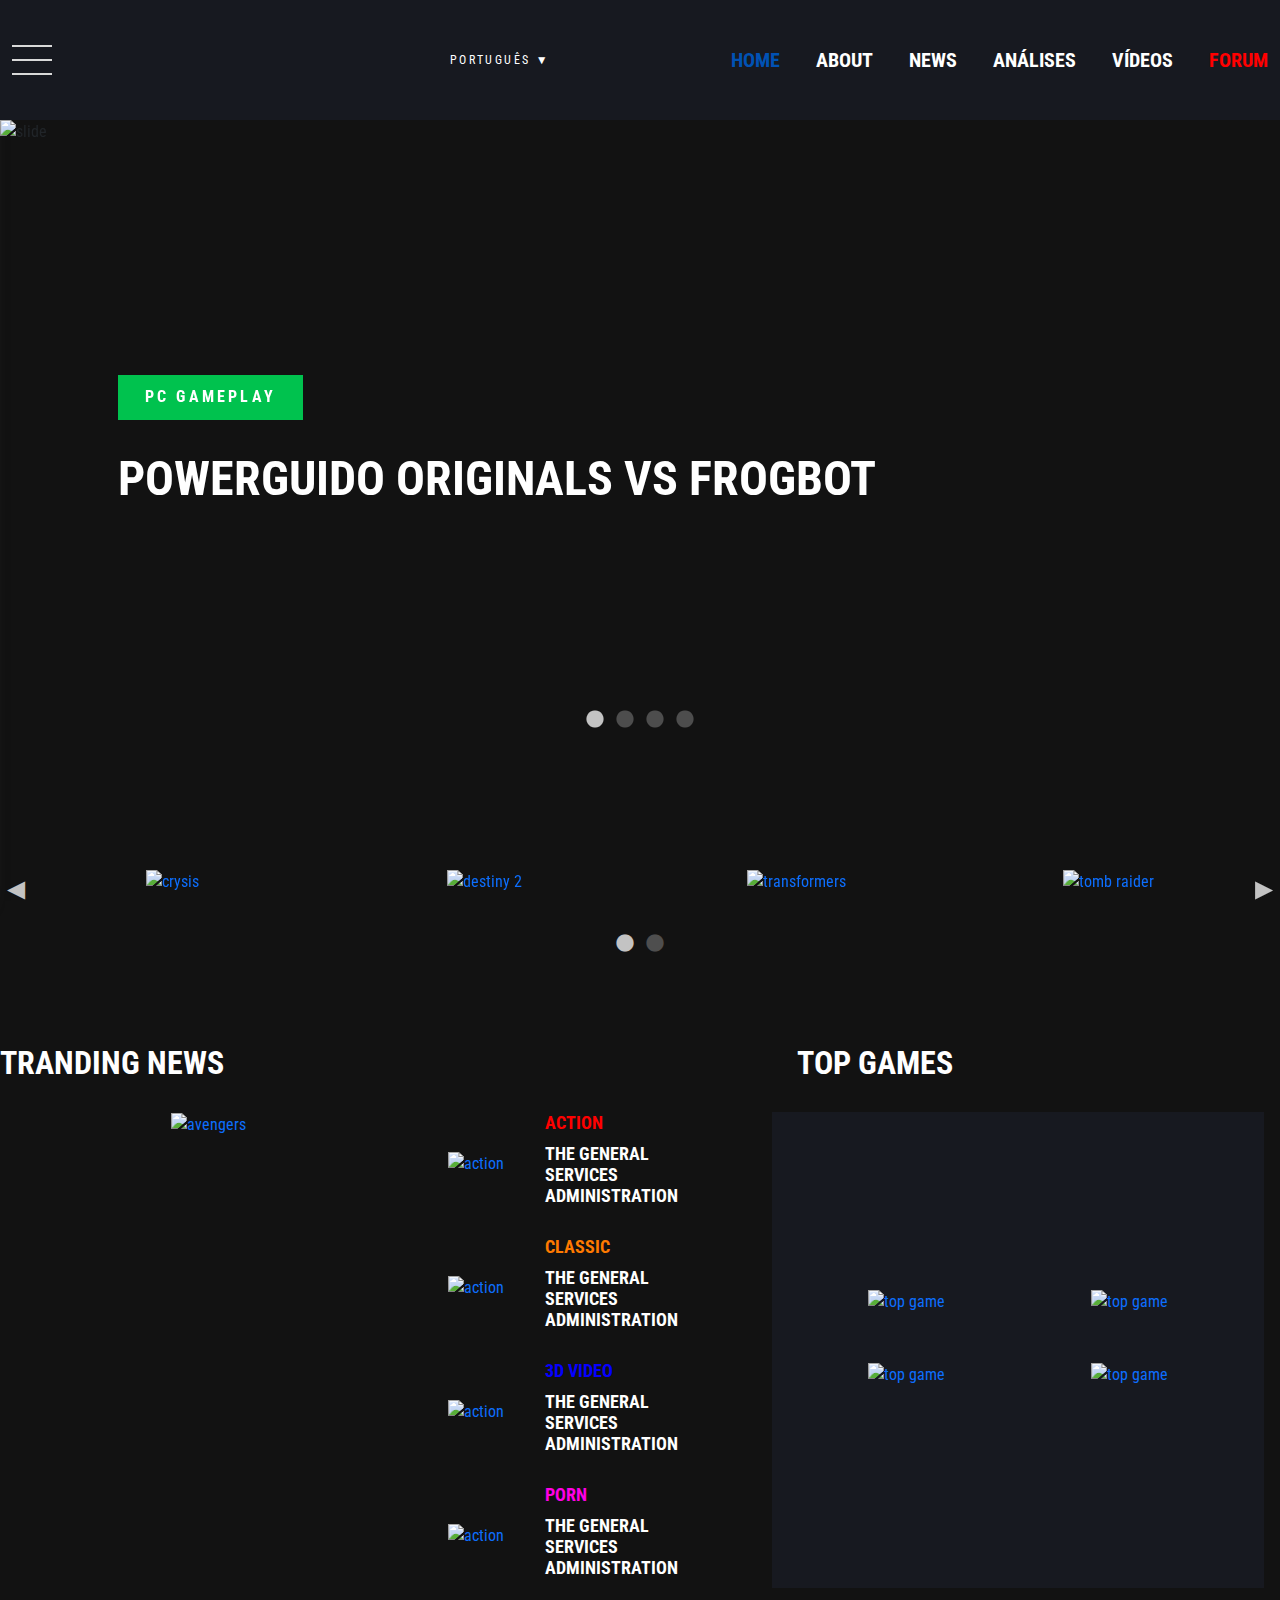
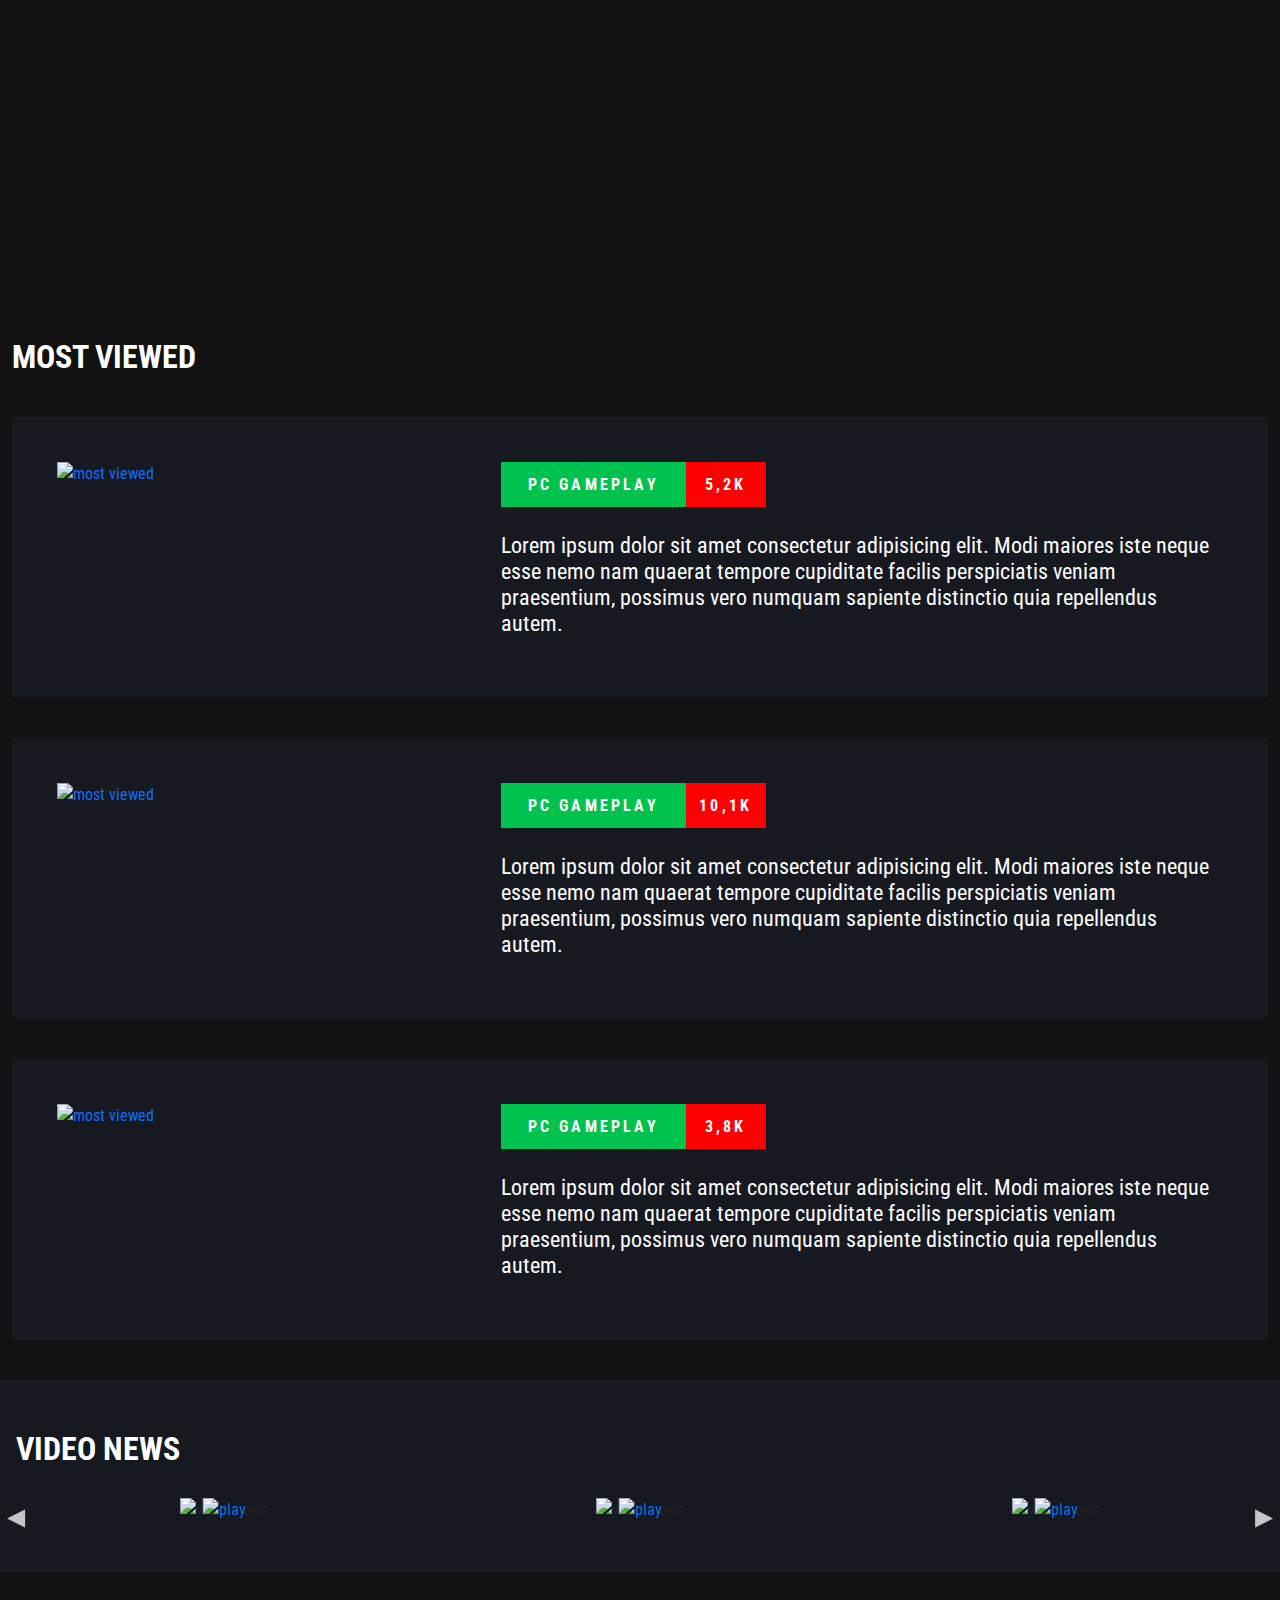
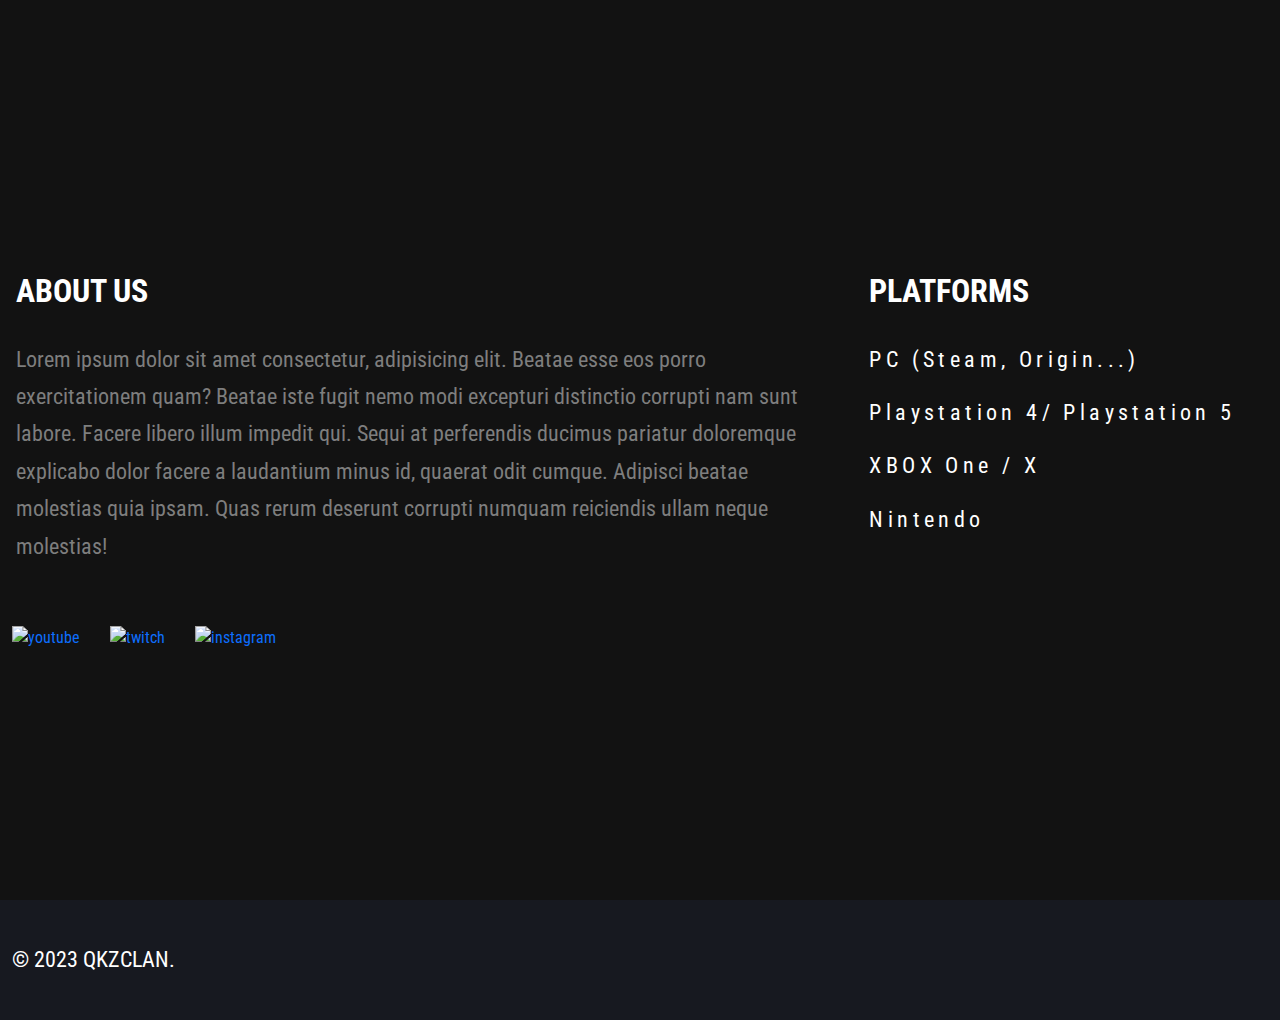
==== commit b7f6e716: "Updates" ====
--- a/index.html
+++ b/index.html
@@ -8,10 +8,10 @@
  * Bootstrap  v5.3.0-alpha3 (https://getbootstrap.com/)
  * Copyright 2011-2023 The Bootstrap Authors
  * Licensed under MIT (https://github.com/twbs/bootstrap/blob/main/LICENSE)
- */:root,[data-bs-theme=light]{--bs-blue:#0d6efd;--bs-indigo:#6610f2;--bs-purple:#6f42c1;--bs-pink:#d63384;--bs-red:#dc3545;--bs-orange:#fd7e14;--bs-yellow:#ffc107;--bs-green:#198754;--bs-teal:#20c997;--bs-cyan:#0dcaf0;--bs-black:#000;--bs-white:#fff;--bs-gray:#6c757d;--bs-gray-dark:#343a40;--bs-gray-100:#f8f9fa;--bs-gray-200:#e9ecef;--bs-gray-300:#dee2e6;--bs-gray-400:#ced4da;--bs-gray-500:#adb5bd;--bs-gray-600:#6c757d;--bs-gray-700:#495057;--bs-gray-800:#343a40;--bs-gray-900:#212529;--bs-primary:#0d6efd;--bs-secondary:#6c757d;--bs-success:#198754;--bs-info:#0dcaf0;--bs-warning:#ffc107;--bs-danger:#dc3545;--bs-light:#f8f9fa;--bs-dark:#212529;--bs-primary-rgb:13,110,253;--bs-secondary-rgb:108,117,125;--bs-success-rgb:25,135,84;--bs-info-rgb:13,202,240;--bs-warning-rgb:255,193,7;--bs-danger-rgb:220,53,69;--bs-light-rgb:248,249,250;--bs-dark-rgb:33,37,41;--bs-primary-text-emphasis:#052c65;--bs-secondary-text-emphasis:#2b2f32;--bs-success-text-emphasis:#0a3622;--bs-info-text-emphasis:#055160;--bs-warning-text-emphasis:#664d03;--bs-danger-text-emphasis:#58151c;--bs-light-text-emphasis:#495057;--bs-dark-text-emphasis:#495057;--bs-primary-bg-subtle:#cfe2ff;--bs-secondary-bg-subtle:#e2e3e5;--bs-success-bg-subtle:#d1e7dd;--bs-info-bg-subtle:#cff4fc;--bs-warning-bg-subtle:#fff3cd;--bs-danger-bg-subtle:#f8d7da;--bs-light-bg-subtle:#fcfcfd;--bs-dark-bg-subtle:#ced4da;--bs-primary-border-subtle:#9ec5fe;--bs-secondary-border-subtle:#c4c8cb;--bs-success-border-subtle:#a3cfbb;--bs-info-border-subtle:#9eeaf9;--bs-warning-border-subtle:#ffe69c;--bs-danger-border-subtle:#f1aeb5;--bs-light-border-subtle:#e9ecef;--bs-dark-border-subtle:#adb5bd;--bs-white-rgb:255,255,255;--bs-black-rgb:0,0,0;--bs-font-sans-serif:system-ui,-apple-system,"Segoe UI",Roboto,"Helvetica Neue","Noto Sans","Liberation Sans",Arial,sans-serif,"Apple Color Emoji","Segoe UI Emoji","Segoe UI Symbol","Noto Color Emoji";--bs-font-monospace:SFMono-Regular,Menlo,Monaco,Consolas,"Liberation Mono","Courier New",monospace;--bs-gradient:linear-gradient(180deg,hsla(0,0%,100%,.15),hsla(0,0%,100%,0));--bs-body-font-family:var(--bs-font-sans-serif);--bs-body-font-size:1rem;--bs-body-font-weight:400;--bs-body-line-height:1.5;--bs-body-color:#212529;--bs-body-color-rgb:33,37,41;--bs-body-bg:#fff;--bs-body-bg-rgb:255,255,255;--bs-emphasis-color:#000;--bs-emphasis-color-rgb:0,0,0;--bs-secondary-color:rgba(33,37,41,.75);--bs-secondary-color-rgb:33,37,41;--bs-secondary-bg:#e9ecef;--bs-secondary-bg-rgb:233,236,239;--bs-tertiary-color:rgba(33,37,41,.5);--bs-tertiary-color-rgb:33,37,41;--bs-tertiary-bg:#f8f9fa;--bs-tertiary-bg-rgb:248,249,250;--bs-link-color:#0d6efd;--bs-link-color-rgb:13,110,253;--bs-link-decoration:underline;--bs-link-hover-color:#0a58ca;--bs-link-hover-color-rgb:10,88,202;--bs-code-color:#d63384;--bs-highlight-bg:#fff3cd;--bs-border-width:1px;--bs-border-style:solid;--bs-border-color:#dee2e6;--bs-border-color-translucent:rgba(0,0,0,.175);--bs-border-radius:0.375rem;--bs-border-radius-sm:0.25rem;--bs-border-radius-lg:0.5rem;--bs-border-radius-xl:1rem;--bs-border-radius-xxl:2rem;--bs-border-radius-2xl:var(--bs-border-radius-xxl);--bs-border-radius-pill:50rem;--bs-box-shadow:0 0.5rem 1rem rgba(0,0,0,.15);--bs-box-shadow-sm:0 0.125rem 0.25rem rgba(0,0,0,.075);--bs-box-shadow-lg:0 1rem 3rem rgba(0,0,0,.175);--bs-box-shadow-inset:inset 0 1px 2px rgba(0,0,0,.075);--bs-focus-ring-width:0.25rem;--bs-focus-ring-opacity:0.25;--bs-focus-ring-color:rgba(13,110,253,.25);--bs-form-valid-color:#198754;--bs-form-valid-border-color:#198754;--bs-form-invalid-color:#dc3545;--bs-form-invalid-border-color:#dc3545}[data-bs-theme=dark]{--bs-body-color:#adb5bd;--bs-body-color-rgb:173,181,189;--bs-body-bg:#212529;--bs-body-bg-rgb:33,37,41;--bs-emphasis-color:#fff;--bs-emphasis-color-rgb:255,255,255;--bs-secondary-color:rgba(173,181,189,.75);--bs-secondary-color-rgb:173,181,189;--bs-secondary-bg:#343a40;--bs-secondary-bg-rgb:52,58,64;--bs-tertiary-color:rgba(173,181,189,.5);--bs-tertiary-color-rgb:173,181,189;--bs-tertiary-bg:#2b3035;--bs-tertiary-bg-rgb:43,48,53;--bs-primary-text-emphasis:#6ea8fe;--bs-secondary-text-emphasis:#a7acb1;--bs-success-text-emphasis:#75b798;--bs-info-text-emphasis:#6edff6;--bs-warning-text-emphasis:#ffda6a;--bs-danger-text-emphasis:#ea868f;--bs-light-text-emphasis:#f8f9fa;--bs-dark-text-emphasis:#dee2e6;--bs-primary-bg-subtle:#031633;--bs-secondary-bg-subtle:#161719;--bs-success-bg-subtle:#051b11;--bs-info-bg-subtle:#032830;--bs-warning-bg-subtle:#332701;--bs-danger-bg-subtle:#2c0b0e;--bs-light-bg-subtle:#343a40;--bs-dark-bg-subtle:#1a1d20;--bs-primary-border-subtle:#084298;--bs-secondary-border-subtle:#41464b;--bs-success-border-subtle:#0f5132;--bs-info-border-subtle:#087990;--bs-warning-border-subtle:#997404;--bs-danger-border-subtle:#842029;--bs-light-border-subtle:#495057;--bs-dark-border-subtle:#343a40;--bs-link-color:#6ea8fe;--bs-link-hover-color:#8bb9fe;--bs-link-color-rgb:110,168,254;--bs-link-hover-color-rgb:139,185,254;--bs-code-color:#e685b5;--bs-border-color:#495057;--bs-border-color-translucent:hsla(0,0%,100%,.15);--bs-form-valid-color:#75b798;--bs-form-valid-border-color:#75b798;--bs-form-invalid-color:#ea868f;--bs-form-invalid-border-color:#ea868f;color-scheme:dark}*,:after,:before{box-sizing:border-box}@media (prefers-reduced-motion:no-preference){:root{scroll-behavior:smooth}}body{-webkit-text-size-adjust:100%;-webkit-tap-highlight-color:transparent;background-color:var(--bs-body-bg);color:var(--bs-body-color);font-family:var(--bs-body-font-family);font-size:var(--bs-body-font-size);font-weight:var(--bs-body-font-weight);line-height:var(--bs-body-line-height);margin:0;text-align:var(--bs-body-text-align)}hr{border:0;border-top:var(--bs-border-width) solid;color:inherit;margin:1rem 0;opacity:.25}.h1,.h2,.h3,.h4,.h5,.h6,h1,h2,h3,h4,h5,h6{color:var(--bs-heading-color,inherit);font-weight:500;line-height:1.2;margin-bottom:.5rem;margin-top:0}.h1,h1{font-size:calc(1.375rem + 1.5vw)}@media (min-width:1200px){.h1,h1{font-size:2.5rem}}.h2,h2{font-size:calc(1.325rem + .9vw)}@media (min-width:1200px){.h2,h2{font-size:2rem}}.h3,h3{font-size:calc(1.3rem + .6vw)}@media (min-width:1200px){.h3,h3{font-size:1.75rem}}.h4,h4{font-size:calc(1.275rem + .3vw)}@media (min-width:1200px){.h4,h4{font-size:1.5rem}}.h5,h5{font-size:1.25rem}.h6,h6{font-size:1rem}p{margin-bottom:1rem;margin-top:0}abbr[title]{cursor:help;-webkit-text-decoration:underline dotted;text-decoration:underline dotted;-webkit-text-decoration-skip-ink:none;text-decoration-skip-ink:none}address{font-style:normal;line-height:inherit;margin-bottom:1rem}ol,ul{padding-left:2rem}dl,ol,ul{margin-bottom:1rem;margin-top:0}ol ol,ol ul,ul ol,ul ul{margin-bottom:0}dt{font-weight:700}dd{margin-bottom:.5rem;margin-left:0}blockquote{margin:0 0 1rem}b,strong{font-weight:bolder}.small,small{font-size:.875em}.mark,mark{background-color:var(--bs-highlight-bg);padding:.1875em}sub,sup{font-size:.75em;line-height:0;position:relative;vertical-align:baseline}sub{bottom:-.25em}sup{top:-.5em}a{color:rgba(var(--bs-link-color-rgb),var(--bs-link-opacity,1));text-decoration:underline}a:hover{--bs-link-color-rgb:var(--bs-link-hover-color-rgb)}a:not([href]):not([class]),a:not([href]):not([class]):hover{color:inherit;text-decoration:none}code,kbd,pre,samp{font-family:var(--bs-font-monospace);font-size:1em}pre{display:block;font-size:.875em;margin-bottom:1rem;margin-top:0;overflow:auto}pre code{color:inherit;font-size:inherit;word-break:normal}code{word-wrap:break-word;color:var(--bs-code-color);font-size:.875em}a>code{color:inherit}kbd{background-color:var(--bs-body-color);border-radius:.25rem;color:var(--bs-body-bg);font-size:.875em;padding:.1875rem .375rem}kbd kbd{font-size:1em;padding:0}figure{margin:0 0 1rem}img,svg{vertical-align:middle}table{border-collapse:collapse;caption-side:bottom}caption{color:var(--bs-secondary-color);padding-bottom:.5rem;padding-top:.5rem;text-align:left}th{text-align:inherit;text-align:-webkit-match-parent}tbody,td,tfoot,th,thead,tr{border:0 solid;border-color:inherit}label{display:inline-block}button{border-radius:0}button:focus:not(:focus-visible){outline:0}button,input,optgroup,select,textarea{font-family:inherit;font-size:inherit;line-height:inherit;margin:0}button,select{text-transform:none}[role=button]{cursor:pointer}select{word-wrap:normal}select:disabled{opacity:1}[list]:not([type=date]):not([type=datetime-local]):not([type=month]):not([type=week]):not([type=time])::-webkit-calendar-picker-indicator{display:none!important}[type=button],[type=reset],[type=submit],button{-webkit-appearance:button}[type=button]:not(:disabled),[type=reset]:not(:disabled),[type=submit]:not(:disabled),button:not(:disabled){cursor:pointer}::-moz-focus-inner{border-style:none;padding:0}textarea{resize:vertical}fieldset{border:0;margin:0;min-width:0;padding:0}legend{float:left;font-size:calc(1.275rem + .3vw);line-height:inherit;margin-bottom:.5rem;padding:0;width:100%}@media (min-width:1200px){legend{font-size:1.5rem}}legend+*{clear:left}::-webkit-datetime-edit-day-field,::-webkit-datetime-edit-fields-wrapper,::-webkit-datetime-edit-hour-field,::-webkit-datetime-edit-minute,::-webkit-datetime-edit-month-field,::-webkit-datetime-edit-text,::-webkit-datetime-edit-year-field{padding:0}::-webkit-inner-spin-button{height:auto}[type=search]{-webkit-appearance:textfield;outline-offset:-2px}::-webkit-search-decoration{-webkit-appearance:none}::-webkit-color-swatch-wrapper{padding:0}::-webkit-file-upload-button{-webkit-appearance:button;font:inherit}::file-selector-button{-webkit-appearance:button;font:inherit}output{display:inline-block}iframe{border:0}summary{cursor:pointer;display:list-item}progress{vertical-align:baseline}[hidden]{display:none!important}.lead{font-size:1.25rem;font-weight:300}.display-1{font-size:calc(1.625rem + 4.5vw);font-weight:300;line-height:1.2}@media (min-width:1200px){.display-1{font-size:5rem}}.display-2{font-size:calc(1.575rem + 3.9vw);font-weight:300;line-height:1.2}@media (min-width:1200px){.display-2{font-size:4.5rem}}.display-3{font-size:calc(1.525rem + 3.3vw);font-weight:300;line-height:1.2}@media (min-width:1200px){.display-3{font-size:4rem}}.display-4{font-size:calc(1.475rem + 2.7vw);font-weight:300;line-height:1.2}@media (min-width:1200px){.display-4{font-size:3.5rem}}.display-5{font-size:calc(1.425rem + 2.1vw);font-weight:300;line-height:1.2}@media (min-width:1200px){.display-5{font-size:3rem}}.display-6{font-size:calc(1.375rem + 1.5vw);font-weight:300;line-height:1.2}@media (min-width:1200px){.display-6{font-size:2.5rem}}.list-inline,.list-unstyled{list-style:none;padding-left:0}.list-inline-item{display:inline-block}.list-inline-item:not(:last-child){margin-right:.5rem}.initialism{font-size:.875em;text-transform:uppercase}.blockquote{font-size:1.25rem;margin-bottom:1rem}.blockquote>:last-child{margin-bottom:0}.blockquote-footer{color:#6c757d;font-size:.875em;margin-bottom:1rem;margin-top:-1rem}.blockquote-footer:before{content:"— "}.img-fluid,.img-thumbnail{height:auto;max-width:100%}.img-thumbnail{background-color:var(--bs-body-bg);border:var(--bs-border-width) solid var(--bs-border-color);border-radius:var(--bs-border-radius);padding:.25rem}.figure{display:inline-block}.figure-img{line-height:1;margin-bottom:.5rem}.figure-caption{color:var(--bs-secondary-color);font-size:.875em}.container,.container-fluid,.container-lg,.container-md,.container-sm,.container-xl,.container-xxl{--bs-gutter-x:1.5rem;--bs-gutter-y:0;margin-left:auto;margin-right:auto;padding-left:calc(var(--bs-gutter-x)*.5);padding-right:calc(var(--bs-gutter-x)*.5);width:100%}@media (min-width:576px){.container,.container-sm{max-width:540px}}@media (min-width:768px){.container,.container-md,.container-sm{max-width:720px}}@media (min-width:992px){.container,.container-lg,.container-md,.container-sm{max-width:960px}}@media (min-width:1200px){.container,.container-lg,.container-md,.container-sm,.container-xl{max-width:1140px}}@media (min-width:1400px){.container,.container-lg,.container-md,.container-sm,.container-xl,.container-xxl{max-width:1320px}}:root{--bs-breakpoint-xs:0;--bs-breakpoint-sm:576px;--bs-breakpoint-md:768px;--bs-breakpoint-lg:992px;--bs-breakpoint-xl:1200px;--bs-breakpoint-xxl:1400px}.row{--bs-gutter-x:1.5rem;--bs-gutter-y:0;display:flex;flex-wrap:wrap;margin-left:calc(var(--bs-gutter-x)*-.5);margin-right:calc(var(--bs-gutter-x)*-.5);margin-top:calc(var(--bs-gutter-y)*-1)}.row>*{flex-shrink:0;margin-top:var(--bs-gutter-y);max-width:100%;padding-left:calc(var(--bs-gutter-x)*.5);padding-right:calc(var(--bs-gutter-x)*.5);width:100%}.col{flex:1 0}.row-cols-auto>*{flex:0 0 auto;width:auto}.row-cols-1>*{flex:0 0 auto;width:100%}.row-cols-2>*{flex:0 0 auto;width:50%}.row-cols-3>*{flex:0 0 auto;width:33.3333333333%}.row-cols-4>*{flex:0 0 auto;width:25%}.row-cols-5>*{flex:0 0 auto;width:20%}.row-cols-6>*{flex:0 0 auto;width:16.6666666667%}.col-auto{flex:0 0 auto;width:auto}.col-1{flex:0 0 auto;width:8.33333333%}.col-2{flex:0 0 auto;width:16.66666667%}.col-3{flex:0 0 auto;width:25%}.col-4{flex:0 0 auto;width:33.33333333%}.col-5{flex:0 0 auto;width:41.66666667%}.col-6{flex:0 0 auto;width:50%}.col-7{flex:0 0 auto;width:58.33333333%}.col-8{flex:0 0 auto;width:66.66666667%}.col-9{flex:0 0 auto;width:75%}.col-10{flex:0 0 auto;width:83.33333333%}.col-11{flex:0 0 auto;width:91.66666667%}.col-12{flex:0 0 auto;width:100%}.offset-1{margin-left:8.33333333%}.offset-2{margin-left:16.66666667%}.offset-3{margin-left:25%}.offset-4{margin-left:33.33333333%}.offset-5{margin-left:41.66666667%}.offset-6{margin-left:50%}.offset-7{margin-left:58.33333333%}.offset-8{margin-left:66.66666667%}.offset-9{margin-left:75%}.offset-10{margin-left:83.33333333%}.offset-11{margin-left:91.66666667%}.g-0,.gx-0{--bs-gutter-x:0}.g-0,.gy-0{--bs-gutter-y:0}.g-1,.gx-1{--bs-gutter-x:0.25rem}.g-1,.gy-1{--bs-gutter-y:0.25rem}.g-2,.gx-2{--bs-gutter-x:0.5rem}.g-2,.gy-2{--bs-gutter-y:0.5rem}.g-3,.gx-3{--bs-gutter-x:1rem}.g-3,.gy-3{--bs-gutter-y:1rem}.g-4,.gx-4{--bs-gutter-x:1.5rem}.g-4,.gy-4{--bs-gutter-y:1.5rem}.g-5,.gx-5{--bs-gutter-x:3rem}.g-5,.gy-5{--bs-gutter-y:3rem}@media (min-width:576px){.col-sm{flex:1 0}.row-cols-sm-auto>*{flex:0 0 auto;width:auto}.row-cols-sm-1>*{flex:0 0 auto;width:100%}.row-cols-sm-2>*{flex:0 0 auto;width:50%}.row-cols-sm-3>*{flex:0 0 auto;width:33.3333333333%}.row-cols-sm-4>*{flex:0 0 auto;width:25%}.row-cols-sm-5>*{flex:0 0 auto;width:20%}.row-cols-sm-6>*{flex:0 0 auto;width:16.6666666667%}.col-sm-auto{flex:0 0 auto;width:auto}.col-sm-1{flex:0 0 auto;width:8.33333333%}.col-sm-2{flex:0 0 auto;width:16.66666667%}.col-sm-3{flex:0 0 auto;width:25%}.col-sm-4{flex:0 0 auto;width:33.33333333%}.col-sm-5{flex:0 0 auto;width:41.66666667%}.col-sm-6{flex:0 0 auto;width:50%}.col-sm-7{flex:0 0 auto;width:58.33333333%}.col-sm-8{flex:0 0 auto;width:66.66666667%}.col-sm-9{flex:0 0 auto;width:75%}.col-sm-10{flex:0 0 auto;width:83.33333333%}.col-sm-11{flex:0 0 auto;width:91.66666667%}.col-sm-12{flex:0 0 auto;width:100%}.offset-sm-0{margin-left:0}.offset-sm-1{margin-left:8.33333333%}.offset-sm-2{margin-left:16.66666667%}.offset-sm-3{margin-left:25%}.offset-sm-4{margin-left:33.33333333%}.offset-sm-5{margin-left:41.66666667%}.offset-sm-6{margin-left:50%}.offset-sm-7{margin-left:58.33333333%}.offset-sm-8{margin-left:66.66666667%}.offset-sm-9{margin-left:75%}.offset-sm-10{margin-left:83.33333333%}.offset-sm-11{margin-left:91.66666667%}.g-sm-0,.gx-sm-0{--bs-gutter-x:0}.g-sm-0,.gy-sm-0{--bs-gutter-y:0}.g-sm-1,.gx-sm-1{--bs-gutter-x:0.25rem}.g-sm-1,.gy-sm-1{--bs-gutter-y:0.25rem}.g-sm-2,.gx-sm-2{--bs-gutter-x:0.5rem}.g-sm-2,.gy-sm-2{--bs-gutter-y:0.5rem}.g-sm-3,.gx-sm-3{--bs-gutter-x:1rem}.g-sm-3,.gy-sm-3{--bs-gutter-y:1rem}.g-sm-4,.gx-sm-4{--bs-gutter-x:1.5rem}.g-sm-4,.gy-sm-4{--bs-gutter-y:1.5rem}.g-sm-5,.gx-sm-5{--bs-gutter-x:3rem}.g-sm-5,.gy-sm-5{--bs-gutter-y:3rem}}@media (min-width:768px){.col-md{flex:1 0}.row-cols-md-auto>*{flex:0 0 auto;width:auto}.row-cols-md-1>*{flex:0 0 auto;width:100%}.row-cols-md-2>*{flex:0 0 auto;width:50%}.row-cols-md-3>*{flex:0 0 auto;width:33.3333333333%}.row-cols-md-4>*{flex:0 0 auto;width:25%}.row-cols-md-5>*{flex:0 0 auto;width:20%}.row-cols-md-6>*{flex:0 0 auto;width:16.6666666667%}.col-md-auto{flex:0 0 auto;width:auto}.col-md-1{flex:0 0 auto;width:8.33333333%}.col-md-2{flex:0 0 auto;width:16.66666667%}.col-md-3{flex:0 0 auto;width:25%}.col-md-4{flex:0 0 auto;width:33.33333333%}.col-md-5{flex:0 0 auto;width:41.66666667%}.col-md-6{flex:0 0 auto;width:50%}.col-md-7{flex:0 0 auto;width:58.33333333%}.col-md-8{flex:0 0 auto;width:66.66666667%}.col-md-9{flex:0 0 auto;width:75%}.col-md-10{flex:0 0 auto;width:83.33333333%}.col-md-11{flex:0 0 auto;width:91.66666667%}.col-md-12{flex:0 0 auto;width:100%}.offset-md-0{margin-left:0}.offset-md-1{margin-left:8.33333333%}.offset-md-2{margin-left:16.66666667%}.offset-md-3{margin-left:25%}.offset-md-4{margin-left:33.33333333%}.offset-md-5{margin-left:41.66666667%}.offset-md-6{margin-left:50%}.offset-md-7{margin-left:58.33333333%}.offset-md-8{margin-left:66.66666667%}.offset-md-9{margin-left:75%}.offset-md-10{margin-left:83.33333333%}.offset-md-11{margin-left:91.66666667%}.g-md-0,.gx-md-0{--bs-gutter-x:0}.g-md-0,.gy-md-0{--bs-gutter-y:0}.g-md-1,.gx-md-1{--bs-gutter-x:0.25rem}.g-md-1,.gy-md-1{--bs-gutter-y:0.25rem}.g-md-2,.gx-md-2{--bs-gutter-x:0.5rem}.g-md-2,.gy-md-2{--bs-gutter-y:0.5rem}.g-md-3,.gx-md-3{--bs-gutter-x:1rem}.g-md-3,.gy-md-3{--bs-gutter-y:1rem}.g-md-4,.gx-md-4{--bs-gutter-x:1.5rem}.g-md-4,.gy-md-4{--bs-gutter-y:1.5rem}.g-md-5,.gx-md-5{--bs-gutter-x:3rem}.g-md-5,.gy-md-5{--bs-gutter-y:3rem}}@media (min-width:992px){.col-lg{flex:1 0}.row-cols-lg-auto>*{flex:0 0 auto;width:auto}.row-cols-lg-1>*{flex:0 0 auto;width:100%}.row-cols-lg-2>*{flex:0 0 auto;width:50%}.row-cols-lg-3>*{flex:0 0 auto;width:33.3333333333%}.row-cols-lg-4>*{flex:0 0 auto;width:25%}.row-cols-lg-5>*{flex:0 0 auto;width:20%}.row-cols-lg-6>*{flex:0 0 auto;width:16.6666666667%}.col-lg-auto{flex:0 0 auto;width:auto}.col-lg-1{flex:0 0 auto;width:8.33333333%}.col-lg-2{flex:0 0 auto;width:16.66666667%}.col-lg-3{flex:0 0 auto;width:25%}.col-lg-4{flex:0 0 auto;width:33.33333333%}.col-lg-5{flex:0 0 auto;width:41.66666667%}.col-lg-6{flex:0 0 auto;width:50%}.col-lg-7{flex:0 0 auto;width:58.33333333%}.col-lg-8{flex:0 0 auto;width:66.66666667%}.col-lg-9{flex:0 0 auto;width:75%}.col-lg-10{flex:0 0 auto;width:83.33333333%}.col-lg-11{flex:0 0 auto;width:91.66666667%}.col-lg-12{flex:0 0 auto;width:100%}.offset-lg-0{margin-left:0}.offset-lg-1{margin-left:8.33333333%}.offset-lg-2{margin-left:16.66666667%}.offset-lg-3{margin-left:25%}.offset-lg-4{margin-left:33.33333333%}.offset-lg-5{margin-left:41.66666667%}.offset-lg-6{margin-left:50%}.offset-lg-7{margin-left:58.33333333%}.offset-lg-8{margin-left:66.66666667%}.offset-lg-9{margin-left:75%}.offset-lg-10{margin-left:83.33333333%}.offset-lg-11{margin-left:91.66666667%}.g-lg-0,.gx-lg-0{--bs-gutter-x:0}.g-lg-0,.gy-lg-0{--bs-gutter-y:0}.g-lg-1,.gx-lg-1{--bs-gutter-x:0.25rem}.g-lg-1,.gy-lg-1{--bs-gutter-y:0.25rem}.g-lg-2,.gx-lg-2{--bs-gutter-x:0.5rem}.g-lg-2,.gy-lg-2{--bs-gutter-y:0.5rem}.g-lg-3,.gx-lg-3{--bs-gutter-x:1rem}.g-lg-3,.gy-lg-3{--bs-gutter-y:1rem}.g-lg-4,.gx-lg-4{--bs-gutter-x:1.5rem}.g-lg-4,.gy-lg-4{--bs-gutter-y:1.5rem}.g-lg-5,.gx-lg-5{--bs-gutter-x:3rem}.g-lg-5,.gy-lg-5{--bs-gutter-y:3rem}}@media (min-width:1200px){.col-xl{flex:1 0}.row-cols-xl-auto>*{flex:0 0 auto;width:auto}.row-cols-xl-1>*{flex:0 0 auto;width:100%}.row-cols-xl-2>*{flex:0 0 auto;width:50%}.row-cols-xl-3>*{flex:0 0 auto;width:33.3333333333%}.row-cols-xl-4>*{flex:0 0 auto;width:25%}.row-cols-xl-5>*{flex:0 0 auto;width:20%}.row-cols-xl-6>*{flex:0 0 auto;width:16.6666666667%}.col-xl-auto{flex:0 0 auto;width:auto}.col-xl-1{flex:0 0 auto;width:8.33333333%}.col-xl-2{flex:0 0 auto;width:16.66666667%}.col-xl-3{flex:0 0 auto;width:25%}.col-xl-4{flex:0 0 auto;width:33.33333333%}.col-xl-5{flex:0 0 auto;width:41.66666667%}.col-xl-6{flex:0 0 auto;width:50%}.col-xl-7{flex:0 0 auto;width:58.33333333%}.col-xl-8{flex:0 0 auto;width:66.66666667%}.col-xl-9{flex:0 0 auto;width:75%}.col-xl-10{flex:0 0 auto;width:83.33333333%}.col-xl-11{flex:0 0 auto;width:91.66666667%}.col-xl-12{flex:0 0 auto;width:100%}.offset-xl-0{margin-left:0}.offset-xl-1{margin-left:8.33333333%}.offset-xl-2{margin-left:16.66666667%}.offset-xl-3{margin-left:25%}.offset-xl-4{margin-left:33.33333333%}.offset-xl-5{margin-left:41.66666667%}.offset-xl-6{margin-left:50%}.offset-xl-7{margin-left:58.33333333%}.offset-xl-8{margin-left:66.66666667%}.offset-xl-9{margin-left:75%}.offset-xl-10{margin-left:83.33333333%}.offset-xl-11{margin-left:91.66666667%}.g-xl-0,.gx-xl-0{--bs-gutter-x:0}.g-xl-0,.gy-xl-0{--bs-gutter-y:0}.g-xl-1,.gx-xl-1{--bs-gutter-x:0.25rem}.g-xl-1,.gy-xl-1{--bs-gutter-y:0.25rem}.g-xl-2,.gx-xl-2{--bs-gutter-x:0.5rem}.g-xl-2,.gy-xl-2{--bs-gutter-y:0.5rem}.g-xl-3,.gx-xl-3{--bs-gutter-x:1rem}.g-xl-3,.gy-xl-3{--bs-gutter-y:1rem}.g-xl-4,.gx-xl-4{--bs-gutter-x:1.5rem}.g-xl-4,.gy-xl-4{--bs-gutter-y:1.5rem}.g-xl-5,.gx-xl-5{--bs-gutter-x:3rem}.g-xl-5,.gy-xl-5{--bs-gutter-y:3rem}}@media (min-width:1400px){.col-xxl{flex:1 0}.row-cols-xxl-auto>*{flex:0 0 auto;width:auto}.row-cols-xxl-1>*{flex:0 0 auto;width:100%}.row-cols-xxl-2>*{flex:0 0 auto;width:50%}.row-cols-xxl-3>*{flex:0 0 auto;width:33.3333333333%}.row-cols-xxl-4>*{flex:0 0 auto;width:25%}.row-cols-xxl-5>*{flex:0 0 auto;width:20%}.row-cols-xxl-6>*{flex:0 0 auto;width:16.6666666667%}.col-xxl-auto{flex:0 0 auto;width:auto}.col-xxl-1{flex:0 0 auto;width:8.33333333%}.col-xxl-2{flex:0 0 auto;width:16.66666667%}.col-xxl-3{flex:0 0 auto;width:25%}.col-xxl-4{flex:0 0 auto;width:33.33333333%}.col-xxl-5{flex:0 0 auto;width:41.66666667%}.col-xxl-6{flex:0 0 auto;width:50%}.col-xxl-7{flex:0 0 auto;width:58.33333333%}.col-xxl-8{flex:0 0 auto;width:66.66666667%}.col-xxl-9{flex:0 0 auto;width:75%}.col-xxl-10{flex:0 0 auto;width:83.33333333%}.col-xxl-11{flex:0 0 auto;width:91.66666667%}.col-xxl-12{flex:0 0 auto;width:100%}.offset-xxl-0{margin-left:0}.offset-xxl-1{margin-left:8.33333333%}.offset-xxl-2{margin-left:16.66666667%}.offset-xxl-3{margin-left:25%}.offset-xxl-4{margin-left:33.33333333%}.offset-xxl-5{margin-left:41.66666667%}.offset-xxl-6{margin-left:50%}.offset-xxl-7{margin-left:58.33333333%}.offset-xxl-8{margin-left:66.66666667%}.offset-xxl-9{margin-left:75%}.offset-xxl-10{margin-left:83.33333333%}.offset-xxl-11{margin-left:91.66666667%}.g-xxl-0,.gx-xxl-0{--bs-gutter-x:0}.g-xxl-0,.gy-xxl-0{--bs-gutter-y:0}.g-xxl-1,.gx-xxl-1{--bs-gutter-x:0.25rem}.g-xxl-1,.gy-xxl-1{--bs-gutter-y:0.25rem}.g-xxl-2,.gx-xxl-2{--bs-gutter-x:0.5rem}.g-xxl-2,.gy-xxl-2{--bs-gutter-y:0.5rem}.g-xxl-3,.gx-xxl-3{--bs-gutter-x:1rem}.g-xxl-3,.gy-xxl-3{--bs-gutter-y:1rem}.g-xxl-4,.gx-xxl-4{--bs-gutter-x:1.5rem}.g-xxl-4,.gy-xxl-4{--bs-gutter-y:1.5rem}.g-xxl-5,.gx-xxl-5{--bs-gutter-x:3rem}.g-xxl-5,.gy-xxl-5{--bs-gutter-y:3rem}}.table{--bs-table-color:var(--bs-body-color);--bs-table-bg:transparent;--bs-table-border-color:var(--bs-border-color);--bs-table-accent-bg:transparent;--bs-table-striped-color:var(--bs-body-color);--bs-table-striped-bg:rgba(0,0,0,.05);--bs-table-active-color:var(--bs-body-color);--bs-table-active-bg:rgba(0,0,0,.1);--bs-table-hover-color:var(--bs-body-color);--bs-table-hover-bg:rgba(0,0,0,.075);border-color:var(--bs-table-border-color);color:var(--bs-table-color);margin-bottom:1rem;vertical-align:top;width:100%}.table>:not(caption)>*>*{background-color:var(--bs-table-bg);border-bottom-width:var(--bs-border-width);box-shadow:inset 0 0 0 9999px var(--bs-table-accent-bg);padding:.5rem}.table>tbody{vertical-align:inherit}.table>thead{vertical-align:bottom}.table-group-divider{border-top:calc(var(--bs-border-width)*2) solid}.caption-top{caption-side:top}.table-sm>:not(caption)>*>*{padding:.25rem}.table-bordered>:not(caption)>*{border-width:var(--bs-border-width) 0}.table-bordered>:not(caption)>*>*{border-width:0 var(--bs-border-width)}.table-borderless>:not(caption)>*>*{border-bottom-width:0}.table-borderless>:not(:first-child){border-top-width:0}.table-striped-columns>:not(caption)>tr>:nth-child(2n),.table-striped>tbody>tr:nth-of-type(odd)>*{--bs-table-accent-bg:var(--bs-table-striped-bg);color:var(--bs-table-striped-color)}.table-active{--bs-table-accent-bg:var(--bs-table-active-bg);color:var(--bs-table-active-color)}.table-hover>tbody>tr:hover>*{--bs-table-accent-bg:var(--bs-table-hover-bg);color:var(--bs-table-hover-color)}.table-primary{--bs-table-color:#000;--bs-table-bg:#cfe2ff;--bs-table-border-color:#bacbe6;--bs-table-striped-bg:#c5d7f2;--bs-table-striped-color:#000;--bs-table-active-bg:#bacbe6;--bs-table-active-color:#000;--bs-table-hover-bg:#bfd1ec;--bs-table-hover-color:#000}.table-primary,.table-secondary{border-color:var(--bs-table-border-color);color:var(--bs-table-color)}.table-secondary{--bs-table-color:#000;--bs-table-bg:#e2e3e5;--bs-table-border-color:#cbccce;--bs-table-striped-bg:#d7d8da;--bs-table-striped-color:#000;--bs-table-active-bg:#cbccce;--bs-table-active-color:#000;--bs-table-hover-bg:#d1d2d4;--bs-table-hover-color:#000}.table-success{--bs-table-color:#000;--bs-table-bg:#d1e7dd;--bs-table-border-color:#bcd0c7;--bs-table-striped-bg:#c7dbd2;--bs-table-striped-color:#000;--bs-table-active-bg:#bcd0c7;--bs-table-active-color:#000;--bs-table-hover-bg:#c1d6cc;--bs-table-hover-color:#000}.table-info,.table-success{border-color:var(--bs-table-border-color);color:var(--bs-table-color)}.table-info{--bs-table-color:#000;--bs-table-bg:#cff4fc;--bs-table-border-color:#badce3;--bs-table-striped-bg:#c5e8ef;--bs-table-striped-color:#000;--bs-table-active-bg:#badce3;--bs-table-active-color:#000;--bs-table-hover-bg:#bfe2e9;--bs-table-hover-color:#000}.table-warning{--bs-table-color:#000;--bs-table-bg:#fff3cd;--bs-table-border-color:#e6dbb9;--bs-table-striped-bg:#f2e7c3;--bs-table-striped-color:#000;--bs-table-active-bg:#e6dbb9;--bs-table-active-color:#000;--bs-table-hover-bg:#ece1be;--bs-table-hover-color:#000}.table-danger,.table-warning{border-color:var(--bs-table-border-color);color:var(--bs-table-color)}.table-danger{--bs-table-color:#000;--bs-table-bg:#f8d7da;--bs-table-border-color:#dfc2c4;--bs-table-striped-bg:#eccccf;--bs-table-striped-color:#000;--bs-table-active-bg:#dfc2c4;--bs-table-active-color:#000;--bs-table-hover-bg:#e5c7ca;--bs-table-hover-color:#000}.table-light{--bs-table-color:#000;--bs-table-bg:#f8f9fa;--bs-table-border-color:#dfe0e1;--bs-table-striped-bg:#ecedee;--bs-table-striped-color:#000;--bs-table-active-bg:#dfe0e1;--bs-table-active-color:#000;--bs-table-hover-bg:#e5e6e7;--bs-table-hover-color:#000}.table-dark,.table-light{border-color:var(--bs-table-border-color);color:var(--bs-table-color)}.table-dark{--bs-table-color:#fff;--bs-table-bg:#212529;--bs-table-border-color:#373b3e;--bs-table-striped-bg:#2c3034;--bs-table-striped-color:#fff;--bs-table-active-bg:#373b3e;--bs-table-active-color:#fff;--bs-table-hover-bg:#323539;--bs-table-hover-color:#fff}.table-responsive{-webkit-overflow-scrolling:touch;overflow-x:auto}@media (max-width:575.98px){.table-responsive-sm{-webkit-overflow-scrolling:touch;overflow-x:auto}}@media (max-width:767.98px){.table-responsive-md{-webkit-overflow-scrolling:touch;overflow-x:auto}}@media (max-width:991.98px){.table-responsive-lg{-webkit-overflow-scrolling:touch;overflow-x:auto}}@media (max-width:1199.98px){.table-responsive-xl{-webkit-overflow-scrolling:touch;overflow-x:auto}}@media (max-width:1399.98px){.table-responsive-xxl{-webkit-overflow-scrolling:touch;overflow-x:auto}}.form-label{margin-bottom:.5rem}.col-form-label{font-size:inherit;line-height:1.5;margin-bottom:0;padding-bottom:calc(.375rem + var(--bs-border-width));padding-top:calc(.375rem + var(--bs-border-width))}.col-form-label-lg{font-size:1.25rem;padding-bottom:calc(.5rem + var(--bs-border-width));padding-top:calc(.5rem + var(--bs-border-width))}.col-form-label-sm{font-size:.875rem;padding-bottom:calc(.25rem + var(--bs-border-width));padding-top:calc(.25rem + var(--bs-border-width))}.form-text{color:var(--bs-secondary-color);font-size:.875em;margin-top:.25rem}.form-control{-webkit-appearance:none;appearance:none;background-clip:padding-box;background-color:var(--bs-body-bg);border:var(--bs-border-width) solid var(--bs-border-color);border-radius:var(--bs-border-radius);color:var(--bs-body-color);display:block;font-size:1rem;font-weight:400;line-height:1.5;padding:.375rem .75rem;transition:border-color .15s ease-in-out,box-shadow .15s ease-in-out;width:100%}@media (prefers-reduced-motion:reduce){.form-control{transition:none}}.form-control[type=file]{overflow:hidden}.form-control[type=file]:not(:disabled):not([readonly]){cursor:pointer}.form-control:focus{background-color:var(--bs-body-bg);border-color:#86b7fe;box-shadow:0 0 0 .25rem rgba(13,110,253,.25);color:var(--bs-body-color);outline:0}.form-control::-webkit-date-and-time-value{height:1.5em;margin:0;min-width:85px}.form-control::-webkit-datetime-edit{display:block;padding:0}.form-control::placeholder{color:var(--bs-secondary-color);opacity:1}.form-control:disabled{background-color:var(--bs-secondary-bg);opacity:1}.form-control::-webkit-file-upload-button{-webkit-margin-end:.75rem;background-color:var(--bs-tertiary-bg);border:0 solid;border-color:inherit;border-inline-end-width:var(--bs-border-width);border-radius:0;color:var(--bs-body-color);margin:-.375rem -.75rem;margin-inline-end:.75rem;padding:.375rem .75rem;pointer-events:none;-webkit-transition:color .15s ease-in-out,background-color .15s ease-in-out,border-color .15s ease-in-out,box-shadow .15s ease-in-out;transition:color .15s ease-in-out,background-color .15s ease-in-out,border-color .15s ease-in-out,box-shadow .15s ease-in-out}.form-control::file-selector-button{-webkit-margin-end:.75rem;background-color:var(--bs-tertiary-bg);border:0 solid;border-color:inherit;border-inline-end-width:var(--bs-border-width);border-radius:0;color:var(--bs-body-color);margin:-.375rem -.75rem;margin-inline-end:.75rem;padding:.375rem .75rem;pointer-events:none;transition:color .15s ease-in-out,background-color .15s ease-in-out,border-color .15s ease-in-out,box-shadow .15s ease-in-out}@media (prefers-reduced-motion:reduce){.form-control::-webkit-file-upload-button{-webkit-transition:none;transition:none}.form-control::file-selector-button{transition:none}}.form-control:hover:not(:disabled):not([readonly])::-webkit-file-upload-button{background-color:var(--bs-secondary-bg)}.form-control:hover:not(:disabled):not([readonly])::file-selector-button{background-color:var(--bs-secondary-bg)}.form-control-plaintext{background-color:transparent;border:solid transparent;border-width:var(--bs-border-width) 0;color:var(--bs-body-color);display:block;line-height:1.5;margin-bottom:0;padding:.375rem 0;width:100%}.form-control-plaintext:focus{outline:0}.form-control-plaintext.form-control-lg,.form-control-plaintext.form-control-sm{padding-left:0;padding-right:0}.form-control-sm{border-radius:var(--bs-border-radius-sm);font-size:.875rem;min-height:calc(1.5em + .5rem + var(--bs-border-width)*2);padding:.25rem .5rem}.form-control-sm::-webkit-file-upload-button{-webkit-margin-end:.5rem;margin:-.25rem -.5rem;margin-inline-end:.5rem;padding:.25rem .5rem}.form-control-sm::file-selector-button{-webkit-margin-end:.5rem;margin:-.25rem -.5rem;margin-inline-end:.5rem;padding:.25rem .5rem}.form-control-lg{border-radius:var(--bs-border-radius-lg);font-size:1.25rem;min-height:calc(1.5em + 1rem + var(--bs-border-width)*2);padding:.5rem 1rem}.form-control-lg::-webkit-file-upload-button{-webkit-margin-end:1rem;margin:-.5rem -1rem;margin-inline-end:1rem;padding:.5rem 1rem}.form-control-lg::file-selector-button{-webkit-margin-end:1rem;margin:-.5rem -1rem;margin-inline-end:1rem;padding:.5rem 1rem}textarea.form-control{min-height:calc(1.5em + .75rem + var(--bs-border-width)*2)}textarea.form-control-sm{min-height:calc(1.5em + .5rem + var(--bs-border-width)*2)}textarea.form-control-lg{min-height:calc(1.5em + 1rem + var(--bs-border-width)*2)}.form-control-color{height:calc(1.5em + .75rem + var(--bs-border-width)*2);padding:.375rem;width:3rem}.form-control-color:not(:disabled):not([readonly]){cursor:pointer}.form-control-color::-moz-color-swatch{border:0!important;border-radius:var(--bs-border-radius)}.form-control-color::-webkit-color-swatch{border:0!important;border-radius:var(--bs-border-radius)}.form-control-color.form-control-sm{height:calc(1.5em + .5rem + var(--bs-border-width)*2)}.form-control-color.form-control-lg{height:calc(1.5em + 1rem + var(--bs-border-width)*2)}.form-select{--bs-form-select-bg-img:url("data:image/svg+xml;charset=utf-8,%3Csvg xmlns='http://www.w3.org/2000/svg' viewBox='0 0 16 16'%3E%3Cpath fill='none' stroke='%23343a40' stroke-linecap='round' stroke-linejoin='round' stroke-width='2' d='m2 5 6 6 6-6'/%3E%3C/svg%3E");-webkit-appearance:none;appearance:none;background-color:var(--bs-body-bg);background-image:var(--bs-form-select-bg-img),var(--bs-form-select-bg-icon,none);background-position:right .75rem center;background-repeat:no-repeat;background-size:16px 12px;border:var(--bs-border-width) solid var(--bs-border-color);border-radius:var(--bs-border-radius);color:var(--bs-body-color);display:block;font-size:1rem;font-weight:400;line-height:1.5;padding:.375rem 2.25rem .375rem .75rem;transition:border-color .15s ease-in-out,box-shadow .15s ease-in-out;width:100%}@media (prefers-reduced-motion:reduce){.form-select{transition:none}}.form-select:focus{border-color:#86b7fe;box-shadow:0 0 0 .25rem rgba(13,110,253,.25);outline:0}.form-select[multiple],.form-select[size]:not([size="1"]){background-image:none;padding-right:.75rem}.form-select:disabled{background-color:var(--bs-secondary-bg)}.form-select:-moz-focusring{color:transparent;text-shadow:0 0 0 var(--bs-body-color)}.form-select-sm{border-radius:var(--bs-border-radius-sm);font-size:.875rem;padding-bottom:.25rem;padding-left:.5rem;padding-top:.25rem}.form-select-lg{border-radius:var(--bs-border-radius-lg);font-size:1.25rem;padding-bottom:.5rem;padding-left:1rem;padding-top:.5rem}[data-bs-theme=dark] .form-select{--bs-form-select-bg-img:url("data:image/svg+xml;charset=utf-8,%3Csvg xmlns='http://www.w3.org/2000/svg' viewBox='0 0 16 16'%3E%3Cpath fill='none' stroke='%23adb5bd' stroke-linecap='round' stroke-linejoin='round' stroke-width='2' d='m2 5 6 6 6-6'/%3E%3C/svg%3E")}.form-check{display:block;margin-bottom:.125rem;min-height:1.5rem;padding-left:1.5em}.form-check .form-check-input{float:left;margin-left:-1.5em}.form-check-reverse{padding-left:0;padding-right:1.5em;text-align:right}.form-check-reverse .form-check-input{float:right;margin-left:0;margin-right:-1.5em}.form-check-input{--bs-form-check-bg:var(--bs-body-bg);-webkit-appearance:none;appearance:none;background-color:var(--bs-form-check-bg);background-image:var(--bs-form-check-bg-image);background-position:50%;background-repeat:no-repeat;background-size:contain;border:var(--bs-border-width) solid var(--bs-border-color);height:1em;margin-top:.25em;-webkit-print-color-adjust:exact;print-color-adjust:exact;vertical-align:top;width:1em}.form-check-input[type=checkbox]{border-radius:.25em}.form-check-input[type=radio]{border-radius:50%}.form-check-input:active{filter:brightness(90%)}.form-check-input:focus{border-color:#86b7fe;box-shadow:0 0 0 .25rem rgba(13,110,253,.25);outline:0}.form-check-input:checked{background-color:#0d6efd;border-color:#0d6efd}.form-check-input:checked[type=checkbox]{--bs-form-check-bg-image:url("data:image/svg+xml;charset=utf-8,%3Csvg xmlns='http://www.w3.org/2000/svg' viewBox='0 0 20 20'%3E%3Cpath fill='none' stroke='%23fff' stroke-linecap='round' stroke-linejoin='round' stroke-width='3' d='m6 10 3 3 6-6'/%3E%3C/svg%3E")}.form-check-input:checked[type=radio]{--bs-form-check-bg-image:url("data:image/svg+xml;charset=utf-8,%3Csvg xmlns='http://www.w3.org/2000/svg' viewBox='-4 -4 8 8'%3E%3Ccircle r='2' fill='%23fff'/%3E%3C/svg%3E")}.form-check-input[type=checkbox]:indeterminate{--bs-form-check-bg-image:url("data:image/svg+xml;charset=utf-8,%3Csvg xmlns='http://www.w3.org/2000/svg' viewBox='0 0 20 20'%3E%3Cpath fill='none' stroke='%23fff' stroke-linecap='round' stroke-linejoin='round' stroke-width='3' d='M6 10h8'/%3E%3C/svg%3E");background-color:#0d6efd;border-color:#0d6efd}.form-check-input:disabled{filter:none;opacity:.5;pointer-events:none}.form-check-input:disabled~.form-check-label,.form-check-input[disabled]~.form-check-label{cursor:default;opacity:.5}.form-switch{padding-left:2.5em}.form-switch .form-check-input{--bs-form-switch-bg:url("data:image/svg+xml;charset=utf-8,%3Csvg xmlns='http://www.w3.org/2000/svg' viewBox='-4 -4 8 8'%3E%3Ccircle r='3' fill='rgba(0, 0, 0, 0.25)'/%3E%3C/svg%3E");background-image:var(--bs-form-switch-bg);background-position:0;border-radius:2em;margin-left:-2.5em;transition:background-position .15s ease-in-out;width:2em}@media (prefers-reduced-motion:reduce){.form-switch .form-check-input{transition:none}}.form-switch .form-check-input:focus{--bs-form-switch-bg:url("data:image/svg+xml;charset=utf-8,%3Csvg xmlns='http://www.w3.org/2000/svg' viewBox='-4 -4 8 8'%3E%3Ccircle r='3' fill='%2386b7fe'/%3E%3C/svg%3E")}.form-switch .form-check-input:checked{--bs-form-switch-bg:url("data:image/svg+xml;charset=utf-8,%3Csvg xmlns='http://www.w3.org/2000/svg' viewBox='-4 -4 8 8'%3E%3Ccircle r='3' fill='%23fff'/%3E%3C/svg%3E");background-position:100%}.form-switch.form-check-reverse{padding-left:0;padding-right:2.5em}.form-switch.form-check-reverse .form-check-input{margin-left:0;margin-right:-2.5em}.form-check-inline{display:inline-block;margin-right:1rem}.btn-check{clip:rect(0,0,0,0);pointer-events:none;position:absolute}.btn-check:disabled+.btn,.btn-check[disabled]+.btn{filter:none;opacity:.65;pointer-events:none}[data-bs-theme=dark] .form-switch .form-check-input:not(:checked):not(:focus){--bs-form-switch-bg:url("data:image/svg+xml;charset=utf-8,%3Csvg xmlns='http://www.w3.org/2000/svg' viewBox='-4 -4 8 8'%3E%3Ccircle r='3' fill='rgba(255, 255, 255, 0.25)'/%3E%3C/svg%3E")}.form-range{-webkit-appearance:none;appearance:none;background-color:transparent;height:1.5rem;padding:0;width:100%}.form-range:focus{outline:0}.form-range:focus::-webkit-slider-thumb{box-shadow:0 0 0 1px #fff,0 0 0 .25rem rgba(13,110,253,.25)}.form-range:focus::-moz-range-thumb{box-shadow:0 0 0 1px #fff,0 0 0 .25rem rgba(13,110,253,.25)}.form-range::-moz-focus-outer{border:0}.form-range::-webkit-slider-thumb{-webkit-appearance:none;appearance:none;background-color:#0d6efd;border:0;border-radius:1rem;height:1rem;margin-top:-.25rem;-webkit-transition:background-color .15s ease-in-out,border-color .15s ease-in-out,box-shadow .15s ease-in-out;transition:background-color .15s ease-in-out,border-color .15s ease-in-out,box-shadow .15s ease-in-out;width:1rem}@media (prefers-reduced-motion:reduce){.form-range::-webkit-slider-thumb{-webkit-transition:none;transition:none}}.form-range::-webkit-slider-thumb:active{background-color:#b6d4fe}.form-range::-webkit-slider-runnable-track{background-color:var(--bs-tertiary-bg);border-color:transparent;border-radius:1rem;color:transparent;cursor:pointer;height:.5rem;width:100%}.form-range::-moz-range-thumb{appearance:none;background-color:#0d6efd;border:0;border-radius:1rem;height:1rem;-moz-transition:background-color .15s ease-in-out,border-color .15s ease-in-out,box-shadow .15s ease-in-out;transition:background-color .15s ease-in-out,border-color .15s ease-in-out,box-shadow .15s ease-in-out;width:1rem}@media (prefers-reduced-motion:reduce){.form-range::-moz-range-thumb{-moz-transition:none;transition:none}}.form-range::-moz-range-thumb:active{background-color:#b6d4fe}.form-range::-moz-range-track{background-color:var(--bs-tertiary-bg);border-color:transparent;border-radius:1rem;color:transparent;cursor:pointer;height:.5rem;width:100%}.form-range:disabled{pointer-events:none}.form-range:disabled::-webkit-slider-thumb{background-color:var(--bs-secondary-color)}.form-range:disabled::-moz-range-thumb{background-color:var(--bs-secondary-color)}.form-floating{position:relative}.form-floating>.form-control,.form-floating>.form-control-plaintext,.form-floating>.form-select{height:calc(3.5rem + var(--bs-border-width)*2);line-height:1.25}.form-floating>label{border:var(--bs-border-width) solid transparent;height:100%;left:0;overflow:hidden;padding:1rem .75rem;pointer-events:none;position:absolute;text-align:start;text-overflow:ellipsis;top:0;transform-origin:0 0;transition:opacity .1s ease-in-out,transform .1s ease-in-out;white-space:nowrap;z-index:2}@media (prefers-reduced-motion:reduce){.form-floating>label{transition:none}}.form-floating>.form-control,.form-floating>.form-control-plaintext{padding:1rem .75rem}.form-floating>.form-control-plaintext::placeholder,.form-floating>.form-control::placeholder{color:transparent}.form-floating>.form-control-plaintext:focus,.form-floating>.form-control-plaintext:not(:placeholder-shown),.form-floating>.form-control:focus,.form-floating>.form-control:not(:placeholder-shown){padding-bottom:.625rem;padding-top:1.625rem}.form-floating>.form-control-plaintext:-webkit-autofill,.form-floating>.form-control:-webkit-autofill{padding-bottom:.625rem;padding-top:1.625rem}.form-floating>.form-select{padding-bottom:.625rem;padding-top:1.625rem}.form-floating>.form-control-plaintext~label,.form-floating>.form-control:focus~label,.form-floating>.form-control:not(:placeholder-shown)~label,.form-floating>.form-select~label{color:rgba(var(--bs-body-color-rgb),.65);transform:scale(.85) translateY(-.5rem) translateX(.15rem)}.form-floating>.form-control-plaintext~label:after,.form-floating>.form-control:focus~label:after,.form-floating>.form-control:not(:placeholder-shown)~label:after,.form-floating>.form-select~label:after{background-color:var(--bs-body-bg);border-radius:var(--bs-border-radius);content:"";height:1.5em;inset:1rem .375rem;position:absolute;z-index:-1}.form-floating>.form-control:-webkit-autofill~label{color:rgba(var(--bs-body-color-rgb),.65);transform:scale(.85) translateY(-.5rem) translateX(.15rem)}.form-floating>.form-control-plaintext~label{border-width:var(--bs-border-width) 0}.form-floating>:disabled~label{color:#6c757d}.form-floating>:disabled~label:after{background-color:var(--bs-secondary-bg)}.input-group{align-items:stretch;display:flex;flex-wrap:wrap;position:relative;width:100%}.input-group>.form-control,.input-group>.form-floating,.input-group>.form-select{flex:1 1 auto;min-width:0;position:relative;width:1%}.input-group>.form-control:focus,.input-group>.form-floating:focus-within,.input-group>.form-select:focus{z-index:5}.input-group .btn{position:relative;z-index:2}.input-group .btn:focus{z-index:5}.input-group-text{align-items:center;background-color:var(--bs-tertiary-bg);border:var(--bs-border-width) solid var(--bs-border-color);border-radius:var(--bs-border-radius);color:var(--bs-body-color);display:flex;font-size:1rem;font-weight:400;line-height:1.5;padding:.375rem .75rem;text-align:center;white-space:nowrap}.input-group-lg>.btn,.input-group-lg>.form-control,.input-group-lg>.form-select,.input-group-lg>.input-group-text{border-radius:var(--bs-border-radius-lg);font-size:1.25rem;padding:.5rem 1rem}.input-group-sm>.btn,.input-group-sm>.form-control,.input-group-sm>.form-select,.input-group-sm>.input-group-text{border-radius:var(--bs-border-radius-sm);font-size:.875rem;padding:.25rem .5rem}.input-group-lg>.form-select,.input-group-sm>.form-select{padding-right:3rem}.input-group.has-validation>.dropdown-toggle:nth-last-child(n+4),.input-group.has-validation>.form-floating:nth-last-child(n+3)>.form-control,.input-group.has-validation>.form-floating:nth-last-child(n+3)>.form-select,.input-group.has-validation>:nth-last-child(n+3):not(.dropdown-toggle):not(.dropdown-menu):not(.form-floating),.input-group:not(.has-validation)>.dropdown-toggle:nth-last-child(n+3),.input-group:not(.has-validation)>.form-floating:not(:last-child)>.form-control,.input-group:not(.has-validation)>.form-floating:not(:last-child)>.form-select,.input-group:not(.has-validation)>:not(:last-child):not(.dropdown-toggle):not(.dropdown-menu):not(.form-floating){border-bottom-right-radius:0;border-top-right-radius:0}.input-group>:not(:first-child):not(.dropdown-menu):not(.valid-tooltip):not(.valid-feedback):not(.invalid-tooltip):not(.invalid-feedback){border-bottom-left-radius:0;border-top-left-radius:0;margin-left:calc(var(--bs-border-width)*-1)}.input-group>.form-floating:not(:first-child)>.form-control,.input-group>.form-floating:not(:first-child)>.form-select{border-bottom-left-radius:0;border-top-left-radius:0}.valid-feedback{color:var(--bs-form-valid-color);display:none;font-size:.875em;margin-top:.25rem;width:100%}.valid-tooltip{background-color:var(--bs-success);border-radius:var(--bs-border-radius);color:#fff;display:none;font-size:.875rem;margin-top:.1rem;max-width:100%;padding:.25rem .5rem;position:absolute;top:100%;z-index:5}.is-valid~.valid-feedback,.is-valid~.valid-tooltip,.was-validated :valid~.valid-feedback,.was-validated :valid~.valid-tooltip{display:block}.form-control.is-valid,.was-validated .form-control:valid{background-image:url("data:image/svg+xml;charset=utf-8,%3Csvg xmlns='http://www.w3.org/2000/svg' viewBox='0 0 8 8'%3E%3Cpath fill='%23198754' d='M2.3 6.73.6 4.53c-.4-1.04.46-1.4 1.1-.8l1.1 1.4 3.4-3.8c.6-.63 1.6-.27 1.2.7l-4 4.6c-.43.5-.8.4-1.1.1z'/%3E%3C/svg%3E");background-position:right calc(.375em + .1875rem) center;background-repeat:no-repeat;background-size:calc(.75em + .375rem) calc(.75em + .375rem);border-color:var(--bs-form-valid-border-color);padding-right:calc(1.5em + .75rem)}.form-control.is-valid:focus,.was-validated .form-control:valid:focus{border-color:var(--bs-form-valid-border-color);box-shadow:0 0 0 .25rem rgba(var(--bs-success-rgb),.25)}.was-validated textarea.form-control:valid,textarea.form-control.is-valid{background-position:top calc(.375em + .1875rem) right calc(.375em + .1875rem);padding-right:calc(1.5em + .75rem)}.form-select.is-valid,.was-validated .form-select:valid{border-color:var(--bs-form-valid-border-color)}.form-select.is-valid:not([multiple]):not([size]),.form-select.is-valid:not([multiple])[size="1"],.was-validated .form-select:valid:not([multiple]):not([size]),.was-validated .form-select:valid:not([multiple])[size="1"]{--bs-form-select-bg-icon:url("data:image/svg+xml;charset=utf-8,%3Csvg xmlns='http://www.w3.org/2000/svg' viewBox='0 0 8 8'%3E%3Cpath fill='%23198754' d='M2.3 6.73.6 4.53c-.4-1.04.46-1.4 1.1-.8l1.1 1.4 3.4-3.8c.6-.63 1.6-.27 1.2.7l-4 4.6c-.43.5-.8.4-1.1.1z'/%3E%3C/svg%3E");background-position:right .75rem center,center right 2.25rem;background-size:16px 12px,calc(.75em + .375rem) calc(.75em + .375rem);padding-right:4.125rem}.form-select.is-valid:focus,.was-validated .form-select:valid:focus{border-color:var(--bs-form-valid-border-color);box-shadow:0 0 0 .25rem rgba(var(--bs-success-rgb),.25)}.form-control-color.is-valid,.was-validated .form-control-color:valid{width:calc(3.75rem + 1.5em)}.form-check-input.is-valid,.was-validated .form-check-input:valid{border-color:var(--bs-form-valid-border-color)}.form-check-input.is-valid:checked,.was-validated .form-check-input:valid:checked{background-color:var(--bs-form-valid-color)}.form-check-input.is-valid:focus,.was-validated .form-check-input:valid:focus{box-shadow:0 0 0 .25rem rgba(var(--bs-success-rgb),.25)}.form-check-input.is-valid~.form-check-label,.was-validated .form-check-input:valid~.form-check-label{color:var(--bs-form-valid-color)}.form-check-inline .form-check-input~.valid-feedback{margin-left:.5em}.input-group>.form-control:not(:focus).is-valid,.input-group>.form-floating:not(:focus-within).is-valid,.input-group>.form-select:not(:focus).is-valid,.was-validated .input-group>.form-control:not(:focus):valid,.was-validated .input-group>.form-floating:not(:focus-within):valid,.was-validated .input-group>.form-select:not(:focus):valid{z-index:3}.invalid-feedback{color:var(--bs-form-invalid-color);display:none;font-size:.875em;margin-top:.25rem;width:100%}.invalid-tooltip{background-color:var(--bs-danger);border-radius:var(--bs-border-radius);color:#fff;display:none;font-size:.875rem;margin-top:.1rem;max-width:100%;padding:.25rem .5rem;position:absolute;top:100%;z-index:5}.is-invalid~.invalid-feedback,.is-invalid~.invalid-tooltip,.was-validated :invalid~.invalid-feedback,.was-validated :invalid~.invalid-tooltip{display:block}.form-control.is-invalid,.was-validated .form-control:invalid{background-image:url("data:image/svg+xml;charset=utf-8,%3Csvg xmlns='http://www.w3.org/2000/svg' width='12' height='12' fill='none' stroke='%23dc3545' viewBox='0 0 12 12'%3E%3Ccircle cx='6' cy='6' r='4.5'/%3E%3Cpath stroke-linejoin='round' d='M5.8 3.6h.4L6 6.5z'/%3E%3Ccircle cx='6' cy='8.2' r='.6' fill='%23dc3545' stroke='none'/%3E%3C/svg%3E");background-position:right calc(.375em + .1875rem) center;background-repeat:no-repeat;background-size:calc(.75em + .375rem) calc(.75em + .375rem);border-color:var(--bs-form-invalid-border-color);padding-right:calc(1.5em + .75rem)}.form-control.is-invalid:focus,.was-validated .form-control:invalid:focus{border-color:var(--bs-form-invalid-border-color);box-shadow:0 0 0 .25rem rgba(var(--bs-danger-rgb),.25)}.was-validated textarea.form-control:invalid,textarea.form-control.is-invalid{background-position:top calc(.375em + .1875rem) right calc(.375em + .1875rem);padding-right:calc(1.5em + .75rem)}.form-select.is-invalid,.was-validated .form-select:invalid{border-color:var(--bs-form-invalid-border-color)}.form-select.is-invalid:not([multiple]):not([size]),.form-select.is-invalid:not([multiple])[size="1"],.was-validated .form-select:invalid:not([multiple]):not([size]),.was-validated .form-select:invalid:not([multiple])[size="1"]{--bs-form-select-bg-icon:url("data:image/svg+xml;charset=utf-8,%3Csvg xmlns='http://www.w3.org/2000/svg' width='12' height='12' fill='none' stroke='%23dc3545' viewBox='0 0 12 12'%3E%3Ccircle cx='6' cy='6' r='4.5'/%3E%3Cpath stroke-linejoin='round' d='M5.8 3.6h.4L6 6.5z'/%3E%3Ccircle cx='6' cy='8.2' r='.6' fill='%23dc3545' stroke='none'/%3E%3C/svg%3E");background-position:right .75rem center,center right 2.25rem;background-size:16px 12px,calc(.75em + .375rem) calc(.75em + .375rem);padding-right:4.125rem}.form-select.is-invalid:focus,.was-validated .form-select:invalid:focus{border-color:var(--bs-form-invalid-border-color);box-shadow:0 0 0 .25rem rgba(var(--bs-danger-rgb),.25)}.form-control-color.is-invalid,.was-validated .form-control-color:invalid{width:calc(3.75rem + 1.5em)}.form-check-input.is-invalid,.was-validated .form-check-input:invalid{border-color:var(--bs-form-invalid-border-color)}.form-check-input.is-invalid:checked,.was-validated .form-check-input:invalid:checked{background-color:var(--bs-form-invalid-color)}.form-check-input.is-invalid:focus,.was-validated .form-check-input:invalid:focus{box-shadow:0 0 0 .25rem rgba(var(--bs-danger-rgb),.25)}.form-check-input.is-invalid~.form-check-label,.was-validated .form-check-input:invalid~.form-check-label{color:var(--bs-form-invalid-color)}.form-check-inline .form-check-input~.invalid-feedback{margin-left:.5em}.input-group>.form-control:not(:focus).is-invalid,.input-group>.form-floating:not(:focus-within).is-invalid,.input-group>.form-select:not(:focus).is-invalid,.was-validated .input-group>.form-control:not(:focus):invalid,.was-validated .input-group>.form-floating:not(:focus-within):invalid,.was-validated .input-group>.form-select:not(:focus):invalid{z-index:4}.btn{--bs-btn-padding-x:0.75rem;--bs-btn-padding-y:0.375rem;--bs-btn-font-family: ;--bs-btn-font-size:1rem;--bs-btn-font-weight:400;--bs-btn-line-height:1.5;--bs-btn-color:var(--bs-body-color);--bs-btn-bg:transparent;--bs-btn-border-width:var(--bs-border-width);--bs-btn-border-color:transparent;--bs-btn-border-radius:var(--bs-border-radius);--bs-btn-hover-border-color:transparent;--bs-btn-box-shadow:inset 0 1px 0 hsla(0,0%,100%,.15),0 1px 1px rgba(0,0,0,.075);--bs-btn-disabled-opacity:0.65;--bs-btn-focus-box-shadow:0 0 0 0.25rem rgba(var(--bs-btn-focus-shadow-rgb),.5);background-color:var(--bs-btn-bg);border:var(--bs-btn-border-width) solid var(--bs-btn-border-color);border-radius:var(--bs-btn-border-radius);color:var(--bs-btn-color);cursor:pointer;display:inline-block;font-family:var(--bs-btn-font-family);font-size:var(--bs-btn-font-size);font-weight:var(--bs-btn-font-weight);line-height:var(--bs-btn-line-height);padding:var(--bs-btn-padding-y) var(--bs-btn-padding-x);text-align:center;text-decoration:none;transition:color .15s ease-in-out,background-color .15s ease-in-out,border-color .15s ease-in-out,box-shadow .15s ease-in-out;-webkit-user-select:none;user-select:none;vertical-align:middle}@media (prefers-reduced-motion:reduce){.btn{transition:none}}.btn:hover{background-color:var(--bs-btn-hover-bg);border-color:var(--bs-btn-hover-border-color);color:var(--bs-btn-hover-color)}.btn-check+.btn:hover{background-color:var(--bs-btn-bg);border-color:var(--bs-btn-border-color);color:var(--bs-btn-color)}.btn:focus-visible{background-color:var(--bs-btn-hover-bg);border-color:var(--bs-btn-hover-border-color);box-shadow:var(--bs-btn-focus-box-shadow);color:var(--bs-btn-hover-color);outline:0}.btn-check:focus-visible+.btn{border-color:var(--bs-btn-hover-border-color);box-shadow:var(--bs-btn-focus-box-shadow);outline:0}.btn-check:checked+.btn,.btn.active,.btn.show,.btn:first-child:active,:not(.btn-check)+.btn:active{background-color:var(--bs-btn-active-bg);border-color:var(--bs-btn-active-border-color);color:var(--bs-btn-active-color)}.btn-check:checked+.btn:focus-visible,.btn.active:focus-visible,.btn.show:focus-visible,.btn:first-child:active:focus-visible,:not(.btn-check)+.btn:active:focus-visible{box-shadow:var(--bs-btn-focus-box-shadow)}.btn.disabled,.btn:disabled,fieldset:disabled .btn{background-color:var(--bs-btn-disabled-bg);border-color:var(--bs-btn-disabled-border-color);color:var(--bs-btn-disabled-color);opacity:var(--bs-btn-disabled-opacity);pointer-events:none}.btn-primary{--bs-btn-color:#fff;--bs-btn-bg:#0d6efd;--bs-btn-border-color:#0d6efd;--bs-btn-hover-color:#fff;--bs-btn-hover-bg:#0b5ed7;--bs-btn-hover-border-color:#0a58ca;--bs-btn-focus-shadow-rgb:49,132,253;--bs-btn-active-color:#fff;--bs-btn-active-bg:#0a58ca;--bs-btn-active-border-color:#0a53be;--bs-btn-active-shadow:inset 0 3px 5px rgba(0,0,0,.125);--bs-btn-disabled-color:#fff;--bs-btn-disabled-bg:#0d6efd;--bs-btn-disabled-border-color:#0d6efd}.btn-secondary{--bs-btn-color:#fff;--bs-btn-bg:#6c757d;--bs-btn-border-color:#6c757d;--bs-btn-hover-color:#fff;--bs-btn-hover-bg:#5c636a;--bs-btn-hover-border-color:#565e64;--bs-btn-focus-shadow-rgb:130,138,145;--bs-btn-active-color:#fff;--bs-btn-active-bg:#565e64;--bs-btn-active-border-color:#51585e;--bs-btn-active-shadow:inset 0 3px 5px rgba(0,0,0,.125);--bs-btn-disabled-color:#fff;--bs-btn-disabled-bg:#6c757d;--bs-btn-disabled-border-color:#6c757d}.btn-success{--bs-btn-color:#fff;--bs-btn-bg:#198754;--bs-btn-border-color:#198754;--bs-btn-hover-color:#fff;--bs-btn-hover-bg:#157347;--bs-btn-hover-border-color:#146c43;--bs-btn-focus-shadow-rgb:60,153,110;--bs-btn-active-color:#fff;--bs-btn-active-bg:#146c43;--bs-btn-active-border-color:#13653f;--bs-btn-active-shadow:inset 0 3px 5px rgba(0,0,0,.125);--bs-btn-disabled-color:#fff;--bs-btn-disabled-bg:#198754;--bs-btn-disabled-border-color:#198754}.btn-info{--bs-btn-color:#000;--bs-btn-bg:#0dcaf0;--bs-btn-border-color:#0dcaf0;--bs-btn-hover-color:#000;--bs-btn-hover-bg:#31d2f2;--bs-btn-hover-border-color:#25cff2;--bs-btn-focus-shadow-rgb:11,172,204;--bs-btn-active-color:#000;--bs-btn-active-bg:#3dd5f3;--bs-btn-active-border-color:#25cff2;--bs-btn-active-shadow:inset 0 3px 5px rgba(0,0,0,.125);--bs-btn-disabled-color:#000;--bs-btn-disabled-bg:#0dcaf0;--bs-btn-disabled-border-color:#0dcaf0}.btn-warning{--bs-btn-color:#000;--bs-btn-bg:#ffc107;--bs-btn-border-color:#ffc107;--bs-btn-hover-color:#000;--bs-btn-hover-bg:#ffca2c;--bs-btn-hover-border-color:#ffc720;--bs-btn-focus-shadow-rgb:217,164,6;--bs-btn-active-color:#000;--bs-btn-active-bg:#ffcd39;--bs-btn-active-border-color:#ffc720;--bs-btn-active-shadow:inset 0 3px 5px rgba(0,0,0,.125);--bs-btn-disabled-color:#000;--bs-btn-disabled-bg:#ffc107;--bs-btn-disabled-border-color:#ffc107}.btn-danger{--bs-btn-color:#fff;--bs-btn-bg:#dc3545;--bs-btn-border-color:#dc3545;--bs-btn-hover-color:#fff;--bs-btn-hover-bg:#bb2d3b;--bs-btn-hover-border-color:#b02a37;--bs-btn-focus-shadow-rgb:225,83,97;--bs-btn-active-color:#fff;--bs-btn-active-bg:#b02a37;--bs-btn-active-border-color:#a52834;--bs-btn-active-shadow:inset 0 3px 5px rgba(0,0,0,.125);--bs-btn-disabled-color:#fff;--bs-btn-disabled-bg:#dc3545;--bs-btn-disabled-border-color:#dc3545}.btn-light{--bs-btn-color:#000;--bs-btn-bg:#f8f9fa;--bs-btn-border-color:#f8f9fa;--bs-btn-hover-color:#000;--bs-btn-hover-bg:#d3d4d5;--bs-btn-hover-border-color:#c6c7c8;--bs-btn-focus-shadow-rgb:211,212,213;--bs-btn-active-color:#000;--bs-btn-active-bg:#c6c7c8;--bs-btn-active-border-color:#babbbc;--bs-btn-active-shadow:inset 0 3px 5px rgba(0,0,0,.125);--bs-btn-disabled-color:#000;--bs-btn-disabled-bg:#f8f9fa;--bs-btn-disabled-border-color:#f8f9fa}.btn-dark{--bs-btn-color:#fff;--bs-btn-bg:#212529;--bs-btn-border-color:#212529;--bs-btn-hover-color:#fff;--bs-btn-hover-bg:#424649;--bs-btn-hover-border-color:#373b3e;--bs-btn-focus-shadow-rgb:66,70,73;--bs-btn-active-color:#fff;--bs-btn-active-bg:#4d5154;--bs-btn-active-border-color:#373b3e;--bs-btn-active-shadow:inset 0 3px 5px rgba(0,0,0,.125);--bs-btn-disabled-color:#fff;--bs-btn-disabled-bg:#212529;--bs-btn-disabled-border-color:#212529}.btn-outline-primary{--bs-btn-color:#0d6efd;--bs-btn-border-color:#0d6efd;--bs-btn-hover-color:#fff;--bs-btn-hover-bg:#0d6efd;--bs-btn-hover-border-color:#0d6efd;--bs-btn-focus-shadow-rgb:13,110,253;--bs-btn-active-color:#fff;--bs-btn-active-bg:#0d6efd;--bs-btn-active-border-color:#0d6efd;--bs-btn-active-shadow:inset 0 3px 5px rgba(0,0,0,.125);--bs-btn-disabled-color:#0d6efd;--bs-btn-disabled-bg:transparent;--bs-btn-disabled-border-color:#0d6efd;--bs-gradient:none}.btn-outline-secondary{--bs-btn-color:#6c757d;--bs-btn-border-color:#6c757d;--bs-btn-hover-color:#fff;--bs-btn-hover-bg:#6c757d;--bs-btn-hover-border-color:#6c757d;--bs-btn-focus-shadow-rgb:108,117,125;--bs-btn-active-color:#fff;--bs-btn-active-bg:#6c757d;--bs-btn-active-border-color:#6c757d;--bs-btn-active-shadow:inset 0 3px 5px rgba(0,0,0,.125);--bs-btn-disabled-color:#6c757d;--bs-btn-disabled-bg:transparent;--bs-btn-disabled-border-color:#6c757d;--bs-gradient:none}.btn-outline-success{--bs-btn-color:#198754;--bs-btn-border-color:#198754;--bs-btn-hover-color:#fff;--bs-btn-hover-bg:#198754;--bs-btn-hover-border-color:#198754;--bs-btn-focus-shadow-rgb:25,135,84;--bs-btn-active-color:#fff;--bs-btn-active-bg:#198754;--bs-btn-active-border-color:#198754;--bs-btn-active-shadow:inset 0 3px 5px rgba(0,0,0,.125);--bs-btn-disabled-color:#198754;--bs-btn-disabled-bg:transparent;--bs-btn-disabled-border-color:#198754;--bs-gradient:none}.btn-outline-info{--bs-btn-color:#0dcaf0;--bs-btn-border-color:#0dcaf0;--bs-btn-hover-color:#000;--bs-btn-hover-bg:#0dcaf0;--bs-btn-hover-border-color:#0dcaf0;--bs-btn-focus-shadow-rgb:13,202,240;--bs-btn-active-color:#000;--bs-btn-active-bg:#0dcaf0;--bs-btn-active-border-color:#0dcaf0;--bs-btn-active-shadow:inset 0 3px 5px rgba(0,0,0,.125);--bs-btn-disabled-color:#0dcaf0;--bs-btn-disabled-bg:transparent;--bs-btn-disabled-border-color:#0dcaf0;--bs-gradient:none}.btn-outline-warning{--bs-btn-color:#ffc107;--bs-btn-border-color:#ffc107;--bs-btn-hover-color:#000;--bs-btn-hover-bg:#ffc107;--bs-btn-hover-border-color:#ffc107;--bs-btn-focus-shadow-rgb:255,193,7;--bs-btn-active-color:#000;--bs-btn-active-bg:#ffc107;--bs-btn-active-border-color:#ffc107;--bs-btn-active-shadow:inset 0 3px 5px rgba(0,0,0,.125);--bs-btn-disabled-color:#ffc107;--bs-btn-disabled-bg:transparent;--bs-btn-disabled-border-color:#ffc107;--bs-gradient:none}.btn-outline-danger{--bs-btn-color:#dc3545;--bs-btn-border-color:#dc3545;--bs-btn-hover-color:#fff;--bs-btn-hover-bg:#dc3545;--bs-btn-hover-border-color:#dc3545;--bs-btn-focus-shadow-rgb:220,53,69;--bs-btn-active-color:#fff;--bs-btn-active-bg:#dc3545;--bs-btn-active-border-color:#dc3545;--bs-btn-active-shadow:inset 0 3px 5px rgba(0,0,0,.125);--bs-btn-disabled-color:#dc3545;--bs-btn-disabled-bg:transparent;--bs-btn-disabled-border-color:#dc3545;--bs-gradient:none}.btn-outline-light{--bs-btn-color:#f8f9fa;--bs-btn-border-color:#f8f9fa;--bs-btn-hover-color:#000;--bs-btn-hover-bg:#f8f9fa;--bs-btn-hover-border-color:#f8f9fa;--bs-btn-focus-shadow-rgb:248,249,250;--bs-btn-active-color:#000;--bs-btn-active-bg:#f8f9fa;--bs-btn-active-border-color:#f8f9fa;--bs-btn-active-shadow:inset 0 3px 5px rgba(0,0,0,.125);--bs-btn-disabled-color:#f8f9fa;--bs-btn-disabled-bg:transparent;--bs-btn-disabled-border-color:#f8f9fa;--bs-gradient:none}.btn-outline-dark{--bs-btn-color:#212529;--bs-btn-border-color:#212529;--bs-btn-hover-color:#fff;--bs-btn-hover-bg:#212529;--bs-btn-hover-border-color:#212529;--bs-btn-focus-shadow-rgb:33,37,41;--bs-btn-active-color:#fff;--bs-btn-active-bg:#212529;--bs-btn-active-border-color:#212529;--bs-btn-active-shadow:inset 0 3px 5px rgba(0,0,0,.125);--bs-btn-disabled-color:#212529;--bs-btn-disabled-bg:transparent;--bs-btn-disabled-border-color:#212529;--bs-gradient:none}.btn-link{--bs-btn-font-weight:400;--bs-btn-color:var(--bs-link-color);--bs-btn-bg:transparent;--bs-btn-border-color:transparent;--bs-btn-hover-color:var(--bs-link-hover-color);--bs-btn-hover-border-color:transparent;--bs-btn-active-color:var(--bs-link-hover-color);--bs-btn-active-border-color:transparent;--bs-btn-disabled-color:#6c757d;--bs-btn-disabled-border-color:transparent;--bs-btn-box-shadow:0 0 0 #000;--bs-btn-focus-shadow-rgb:49,132,253;text-decoration:underline}.btn-link:focus-visible{color:var(--bs-btn-color)}.btn-link:hover{color:var(--bs-btn-hover-color)}.btn-group-lg>.btn,.btn-lg{--bs-btn-padding-y:0.5rem;--bs-btn-padding-x:1rem;--bs-btn-font-size:1.25rem;--bs-btn-border-radius:var(--bs-border-radius-lg)}.btn-group-sm>.btn,.btn-sm{--bs-btn-padding-y:0.25rem;--bs-btn-padding-x:0.5rem;--bs-btn-font-size:0.875rem;--bs-btn-border-radius:var(--bs-border-radius-sm)}.fade{transition:opacity .15s linear}@media (prefers-reduced-motion:reduce){.fade{transition:none}}.fade:not(.show){opacity:0}.collapse:not(.show){display:none}.collapsing{height:0;overflow:hidden;transition:height .35s ease}@media (prefers-reduced-motion:reduce){.collapsing{transition:none}}.collapsing.collapse-horizontal{height:auto;transition:width .35s ease;width:0}@media (prefers-reduced-motion:reduce){.collapsing.collapse-horizontal{transition:none}}.dropdown,.dropdown-center,.dropend,.dropstart,.dropup,.dropup-center{position:relative}.dropdown-toggle{white-space:nowrap}.dropdown-toggle:after{border-bottom:0;border-left:.3em solid transparent;border-right:.3em solid transparent;border-top:.3em solid;content:"";display:inline-block;margin-left:.255em;vertical-align:.255em}.dropdown-toggle:empty:after{margin-left:0}.dropdown-menu{--bs-dropdown-zindex:1000;--bs-dropdown-min-width:10rem;--bs-dropdown-padding-x:0;--bs-dropdown-padding-y:0.5rem;--bs-dropdown-spacer:0.125rem;--bs-dropdown-font-size:1rem;--bs-dropdown-color:var(--bs-body-color);--bs-dropdown-bg:var(--bs-body-bg);--bs-dropdown-border-color:var(--bs-border-color-translucent);--bs-dropdown-border-radius:var(--bs-border-radius);--bs-dropdown-border-width:var(--bs-border-width);--bs-dropdown-inner-border-radius:calc(var(--bs-border-radius) - var(--bs-border-width));--bs-dropdown-divider-bg:var(--bs-border-color-translucent);--bs-dropdown-divider-margin-y:0.5rem;--bs-dropdown-box-shadow:0 0.5rem 1rem rgba(0,0,0,.15);--bs-dropdown-link-color:var(--bs-body-color);--bs-dropdown-link-hover-color:var(--bs-body-color);--bs-dropdown-link-hover-bg:var(--bs-tertiary-bg);--bs-dropdown-link-active-color:#fff;--bs-dropdown-link-active-bg:#0d6efd;--bs-dropdown-link-disabled-color:var(--bs-tertiary-color);--bs-dropdown-item-padding-x:1rem;--bs-dropdown-item-padding-y:0.25rem;--bs-dropdown-header-color:#6c757d;--bs-dropdown-header-padding-x:1rem;--bs-dropdown-header-padding-y:0.5rem;background-clip:padding-box;background-color:var(--bs-dropdown-bg);border:var(--bs-dropdown-border-width) solid var(--bs-dropdown-border-color);border-radius:var(--bs-dropdown-border-radius);color:var(--bs-dropdown-color);display:none;font-size:var(--bs-dropdown-font-size);list-style:none;margin:0;min-width:var(--bs-dropdown-min-width);padding:var(--bs-dropdown-padding-y) var(--bs-dropdown-padding-x);position:absolute;text-align:left;z-index:var(--bs-dropdown-zindex)}.dropdown-menu[data-bs-popper]{left:0;margin-top:var(--bs-dropdown-spacer);top:100%}.dropdown-menu-start{--bs-position:start}.dropdown-menu-start[data-bs-popper]{left:0;right:auto}.dropdown-menu-end{--bs-position:end}.dropdown-menu-end[data-bs-popper]{left:auto;right:0}@media (min-width:576px){.dropdown-menu-sm-start{--bs-position:start}.dropdown-menu-sm-start[data-bs-popper]{left:0;right:auto}.dropdown-menu-sm-end{--bs-position:end}.dropdown-menu-sm-end[data-bs-popper]{left:auto;right:0}}@media (min-width:768px){.dropdown-menu-md-start{--bs-position:start}.dropdown-menu-md-start[data-bs-popper]{left:0;right:auto}.dropdown-menu-md-end{--bs-position:end}.dropdown-menu-md-end[data-bs-popper]{left:auto;right:0}}@media (min-width:992px){.dropdown-menu-lg-start{--bs-position:start}.dropdown-menu-lg-start[data-bs-popper]{left:0;right:auto}.dropdown-menu-lg-end{--bs-position:end}.dropdown-menu-lg-end[data-bs-popper]{left:auto;right:0}}@media (min-width:1200px){.dropdown-menu-xl-start{--bs-position:start}.dropdown-menu-xl-start[data-bs-popper]{left:0;right:auto}.dropdown-menu-xl-end{--bs-position:end}.dropdown-menu-xl-end[data-bs-popper]{left:auto;right:0}}@media (min-width:1400px){.dropdown-menu-xxl-start{--bs-position:start}.dropdown-menu-xxl-start[data-bs-popper]{left:0;right:auto}.dropdown-menu-xxl-end{--bs-position:end}.dropdown-menu-xxl-end[data-bs-popper]{left:auto;right:0}}.dropup .dropdown-menu[data-bs-popper]{bottom:100%;margin-bottom:var(--bs-dropdown-spacer);margin-top:0;top:auto}.dropup .dropdown-toggle:after{border-bottom:.3em solid;border-left:.3em solid transparent;border-right:.3em solid transparent;border-top:0;content:"";display:inline-block;margin-left:.255em;vertical-align:.255em}.dropup .dropdown-toggle:empty:after{margin-left:0}.dropend .dropdown-menu[data-bs-popper]{left:100%;margin-left:var(--bs-dropdown-spacer);margin-top:0;right:auto;top:0}.dropend .dropdown-toggle:after{border-bottom:.3em solid transparent;border-left:.3em solid;border-right:0;border-top:.3em solid transparent;content:"";display:inline-block;margin-left:.255em;vertical-align:.255em}.dropend .dropdown-toggle:empty:after{margin-left:0}.dropend .dropdown-toggle:after{vertical-align:0}.dropstart .dropdown-menu[data-bs-popper]{left:auto;margin-right:var(--bs-dropdown-spacer);margin-top:0;right:100%;top:0}.dropstart .dropdown-toggle:after{content:"";display:inline-block;display:none;margin-left:.255em;vertical-align:.255em}.dropstart .dropdown-toggle:before{border-bottom:.3em solid transparent;border-right:.3em solid;border-top:.3em solid transparent;content:"";display:inline-block;margin-right:.255em;vertical-align:.255em}.dropstart .dropdown-toggle:empty:after{margin-left:0}.dropstart .dropdown-toggle:before{vertical-align:0}.dropdown-divider{border-top:1px solid var(--bs-dropdown-divider-bg);height:0;margin:var(--bs-dropdown-divider-margin-y) 0;opacity:1;overflow:hidden}.dropdown-item{background-color:transparent;border:0;border-radius:var(--bs-dropdown-item-border-radius,0);clear:both;color:var(--bs-dropdown-link-color);display:block;font-weight:400;padding:var(--bs-dropdown-item-padding-y) var(--bs-dropdown-item-padding-x);text-align:inherit;text-decoration:none;white-space:nowrap;width:100%}.dropdown-item:focus,.dropdown-item:hover{background-color:var(--bs-dropdown-link-hover-bg);color:var(--bs-dropdown-link-hover-color)}.dropdown-item.active,.dropdown-item:active{background-color:var(--bs-dropdown-link-active-bg);color:var(--bs-dropdown-link-active-color);text-decoration:none}.dropdown-item.disabled,.dropdown-item:disabled{background-color:transparent;color:var(--bs-dropdown-link-disabled-color);pointer-events:none}.dropdown-menu.show{display:block}.dropdown-header{color:var(--bs-dropdown-header-color);display:block;font-size:.875rem;margin-bottom:0;padding:var(--bs-dropdown-header-padding-y) var(--bs-dropdown-header-padding-x);white-space:nowrap}.dropdown-item-text{color:var(--bs-dropdown-link-color);display:block;padding:var(--bs-dropdown-item-padding-y) var(--bs-dropdown-item-padding-x)}.dropdown-menu-dark{--bs-dropdown-color:#dee2e6;--bs-dropdown-bg:#343a40;--bs-dropdown-border-color:var(--bs-border-color-translucent);--bs-dropdown-box-shadow: ;--bs-dropdown-link-color:#dee2e6;--bs-dropdown-link-hover-color:#fff;--bs-dropdown-divider-bg:var(--bs-border-color-translucent);--bs-dropdown-link-hover-bg:hsla(0,0%,100%,.15);--bs-dropdown-link-active-color:#fff;--bs-dropdown-link-active-bg:#0d6efd;--bs-dropdown-link-disabled-color:#adb5bd;--bs-dropdown-header-color:#adb5bd}.btn-group,.btn-group-vertical{display:inline-flex;position:relative;vertical-align:middle}.btn-group-vertical>.btn,.btn-group>.btn{flex:1 1 auto;position:relative}.btn-group-vertical>.btn-check:checked+.btn,.btn-group-vertical>.btn-check:focus+.btn,.btn-group-vertical>.btn.active,.btn-group-vertical>.btn:active,.btn-group-vertical>.btn:focus,.btn-group-vertical>.btn:hover,.btn-group>.btn-check:checked+.btn,.btn-group>.btn-check:focus+.btn,.btn-group>.btn.active,.btn-group>.btn:active,.btn-group>.btn:focus,.btn-group>.btn:hover{z-index:1}.btn-toolbar{display:flex;flex-wrap:wrap;justify-content:flex-start}.btn-toolbar .input-group{width:auto}.btn-group{border-radius:var(--bs-border-radius)}.btn-group>.btn-group:not(:first-child),.btn-group>:not(.btn-check:first-child)+.btn{margin-left:calc(var(--bs-border-width)*-1)}.btn-group>.btn-group:not(:last-child)>.btn,.btn-group>.btn.dropdown-toggle-split:first-child,.btn-group>.btn:not(:last-child):not(.dropdown-toggle){border-bottom-right-radius:0;border-top-right-radius:0}.btn-group>.btn-group:not(:first-child)>.btn,.btn-group>.btn:nth-child(n+3),.btn-group>:not(.btn-check)+.btn{border-bottom-left-radius:0;border-top-left-radius:0}.dropdown-toggle-split{padding-left:.5625rem;padding-right:.5625rem}.dropdown-toggle-split:after,.dropend .dropdown-toggle-split:after,.dropup .dropdown-toggle-split:after{margin-left:0}.dropstart .dropdown-toggle-split:before{margin-right:0}.btn-group-sm>.btn+.dropdown-toggle-split,.btn-sm+.dropdown-toggle-split{padding-left:.375rem;padding-right:.375rem}.btn-group-lg>.btn+.dropdown-toggle-split,.btn-lg+.dropdown-toggle-split{padding-left:.75rem;padding-right:.75rem}.btn-group-vertical{align-items:flex-start;flex-direction:column;justify-content:center}.btn-group-vertical>.btn,.btn-group-vertical>.btn-group{width:100%}.btn-group-vertical>.btn-group:not(:first-child),.btn-group-vertical>.btn:not(:first-child){margin-top:calc(var(--bs-border-width)*-1)}.btn-group-vertical>.btn-group:not(:last-child)>.btn,.btn-group-vertical>.btn:not(:last-child):not(.dropdown-toggle){border-bottom-left-radius:0;border-bottom-right-radius:0}.btn-group-vertical>.btn-group:not(:first-child)>.btn,.btn-group-vertical>.btn~.btn{border-top-left-radius:0;border-top-right-radius:0}.nav{--bs-nav-link-padding-x:1rem;--bs-nav-link-padding-y:0.5rem;--bs-nav-link-font-weight: ;--bs-nav-link-color:var(--bs-link-color);--bs-nav-link-hover-color:var(--bs-link-hover-color);--bs-nav-link-disabled-color:var(--bs-secondary-color);display:flex;flex-wrap:wrap;list-style:none;margin-bottom:0;padding-left:0}.nav-link{background:0 0;border:0;color:var(--bs-nav-link-color);display:block;font-size:var(--bs-nav-link-font-size);font-weight:var(--bs-nav-link-font-weight);padding:var(--bs-nav-link-padding-y) var(--bs-nav-link-padding-x);text-decoration:none;transition:color .15s ease-in-out,background-color .15s ease-in-out,border-color .15s ease-in-out}@media (prefers-reduced-motion:reduce){.nav-link{transition:none}}.nav-link:focus,.nav-link:hover{color:var(--bs-nav-link-hover-color)}.nav-link:focus-visible{box-shadow:0 0 0 .25rem rgba(13,110,253,.25);outline:0}.nav-link.disabled{color:var(--bs-nav-link-disabled-color);cursor:default;pointer-events:none}.nav-tabs{--bs-nav-tabs-border-width:var(--bs-border-width);--bs-nav-tabs-border-color:var(--bs-border-color);--bs-nav-tabs-border-radius:var(--bs-border-radius);--bs-nav-tabs-link-hover-border-color:var(--bs-secondary-bg) var(--bs-secondary-bg) var(--bs-border-color);--bs-nav-tabs-link-active-color:var(--bs-emphasis-color);--bs-nav-tabs-link-active-bg:var(--bs-body-bg);--bs-nav-tabs-link-active-border-color:var(--bs-border-color) var(--bs-border-color) var(--bs-body-bg);border-bottom:var(--bs-nav-tabs-border-width) solid var(--bs-nav-tabs-border-color)}.nav-tabs .nav-link{border:var(--bs-nav-tabs-border-width) solid transparent;border-top-left-radius:var(--bs-nav-tabs-border-radius);border-top-right-radius:var(--bs-nav-tabs-border-radius);margin-bottom:calc(var(--bs-nav-tabs-border-width)*-1)}.nav-tabs .nav-link:focus,.nav-tabs .nav-link:hover{border-color:var(--bs-nav-tabs-link-hover-border-color);isolation:isolate}.nav-tabs .nav-link.disabled,.nav-tabs .nav-link:disabled{background-color:transparent;border-color:transparent;color:var(--bs-nav-link-disabled-color)}.nav-tabs .nav-item.show .nav-link,.nav-tabs .nav-link.active{background-color:var(--bs-nav-tabs-link-active-bg);border-color:var(--bs-nav-tabs-link-active-border-color);color:var(--bs-nav-tabs-link-active-color)}.nav-tabs .dropdown-menu{border-top-left-radius:0;border-top-right-radius:0;margin-top:calc(var(--bs-nav-tabs-border-width)*-1)}.nav-pills{--bs-nav-pills-border-radius:var(--bs-border-radius);--bs-nav-pills-link-active-color:#fff;--bs-nav-pills-link-active-bg:#0d6efd}.nav-pills .nav-link{border-radius:var(--bs-nav-pills-border-radius)}.nav-pills .nav-link:disabled{background-color:transparent;border-color:transparent;color:var(--bs-nav-link-disabled-color)}.nav-pills .nav-link.active,.nav-pills .show>.nav-link{background-color:var(--bs-nav-pills-link-active-bg);color:var(--bs-nav-pills-link-active-color)}.nav-underline{--bs-nav-underline-gap:1rem;--bs-nav-underline-border-width:0.125rem;--bs-nav-underline-link-active-color:var(--bs-emphasis-color);gap:var(--bs-nav-underline-gap)}.nav-underline .nav-link{border-bottom:var(--bs-nav-underline-border-width) solid transparent;padding-left:0;padding-right:0}.nav-underline .nav-link:focus,.nav-underline .nav-link:hover{border-bottom-color:currentcolor}.nav-underline .nav-link.active,.nav-underline .show>.nav-link{border-bottom-color:currentcolor;color:var(--bs-nav-underline-link-active-color);font-weight:700}.nav-fill .nav-item,.nav-fill>.nav-link{flex:1 1 auto;text-align:center}.nav-justified .nav-item,.nav-justified>.nav-link{flex-basis:0;flex-grow:1;text-align:center}.nav-fill .nav-item .nav-link,.nav-justified .nav-item .nav-link{width:100%}.tab-content>.tab-pane{display:none}.tab-content>.active{display:block}.navbar{--bs-navbar-padding-x:0;--bs-navbar-padding-y:0.5rem;--bs-navbar-color:rgba(var(--bs-emphasis-color-rgb),0.65);--bs-navbar-hover-color:rgba(var(--bs-emphasis-color-rgb),0.8);--bs-navbar-disabled-color:rgba(var(--bs-emphasis-color-rgb),0.3);--bs-navbar-active-color:rgba(var(--bs-emphasis-color-rgb),1);--bs-navbar-brand-padding-y:0.3125rem;--bs-navbar-brand-margin-end:1rem;--bs-navbar-brand-font-size:1.25rem;--bs-navbar-brand-color:rgba(var(--bs-emphasis-color-rgb),1);--bs-navbar-brand-hover-color:rgba(var(--bs-emphasis-color-rgb),1);--bs-navbar-nav-link-padding-x:0.5rem;--bs-navbar-toggler-padding-y:0.25rem;--bs-navbar-toggler-padding-x:0.75rem;--bs-navbar-toggler-font-size:1.25rem;--bs-navbar-toggler-icon-bg:url("data:image/svg+xml;charset=utf-8,%3Csvg xmlns='http://www.w3.org/2000/svg' viewBox='0 0 30 30'%3E%3Cpath stroke='rgba(33, 37, 41, 0.75)' stroke-linecap='round' stroke-miterlimit='10' stroke-width='2' d='M4 7h22M4 15h22M4 23h22'/%3E%3C/svg%3E");--bs-navbar-toggler-border-color:rgba(var(--bs-emphasis-color-rgb),0.15);--bs-navbar-toggler-border-radius:var(--bs-border-radius);--bs-navbar-toggler-focus-width:0.25rem;--bs-navbar-toggler-transition:box-shadow 0.15s ease-in-out;align-items:center;display:flex;flex-wrap:wrap;justify-content:space-between;padding:var(--bs-navbar-padding-y) var(--bs-navbar-padding-x);position:relative}.navbar>.container,.navbar>.container-fluid,.navbar>.container-lg,.navbar>.container-md,.navbar>.container-sm,.navbar>.container-xl,.navbar>.container-xxl{align-items:center;display:flex;flex-wrap:inherit;justify-content:space-between}.navbar-brand{color:var(--bs-navbar-brand-color);font-size:var(--bs-navbar-brand-font-size);margin-right:var(--bs-navbar-brand-margin-end);padding-bottom:var(--bs-navbar-brand-padding-y);padding-top:var(--bs-navbar-brand-padding-y);text-decoration:none;white-space:nowrap}.navbar-brand:focus,.navbar-brand:hover{color:var(--bs-navbar-brand-hover-color)}.navbar-nav{--bs-nav-link-padding-x:0;--bs-nav-link-padding-y:0.5rem;--bs-nav-link-font-weight: ;--bs-nav-link-color:var(--bs-navbar-color);--bs-nav-link-hover-color:var(--bs-navbar-hover-color);--bs-nav-link-disabled-color:var(--bs-navbar-disabled-color);display:flex;flex-direction:column;list-style:none;margin-bottom:0;padding-left:0}.navbar-nav .nav-link.active,.navbar-nav .nav-link.show{color:var(--bs-navbar-active-color)}.navbar-nav .dropdown-menu{position:static}.navbar-text{color:var(--bs-navbar-color);padding-bottom:.5rem;padding-top:.5rem}.navbar-text a,.navbar-text a:focus,.navbar-text a:hover{color:var(--bs-navbar-active-color)}.navbar-collapse{align-items:center;flex-basis:100%;flex-grow:1}.navbar-toggler{background-color:transparent;border:var(--bs-border-width) solid var(--bs-navbar-toggler-border-color);border-radius:var(--bs-navbar-toggler-border-radius);color:var(--bs-navbar-color);font-size:var(--bs-navbar-toggler-font-size);line-height:1;padding:var(--bs-navbar-toggler-padding-y) var(--bs-navbar-toggler-padding-x);transition:var(--bs-navbar-toggler-transition)}@media (prefers-reduced-motion:reduce){.navbar-toggler{transition:none}}.navbar-toggler:hover{text-decoration:none}.navbar-toggler:focus{box-shadow:0 0 0 var(--bs-navbar-toggler-focus-width);outline:0;text-decoration:none}.navbar-toggler-icon{background-image:var(--bs-navbar-toggler-icon-bg);background-position:50%;background-repeat:no-repeat;background-size:100%;display:inline-block;height:1.5em;vertical-align:middle;width:1.5em}.navbar-nav-scroll{max-height:var(--bs-scroll-height,75vh);overflow-y:auto}@media (min-width:576px){.navbar-expand-sm{flex-wrap:nowrap;justify-content:flex-start}.navbar-expand-sm .navbar-nav{flex-direction:row}.navbar-expand-sm .navbar-nav .dropdown-menu{position:absolute}.navbar-expand-sm .navbar-nav .nav-link{padding-left:var(--bs-navbar-nav-link-padding-x);padding-right:var(--bs-navbar-nav-link-padding-x)}.navbar-expand-sm .navbar-nav-scroll{overflow:visible}.navbar-expand-sm .navbar-collapse{display:flex!important;flex-basis:auto}.navbar-expand-sm .navbar-toggler{display:none}.navbar-expand-sm .offcanvas{background-color:transparent!important;border:0!important;flex-grow:1;height:auto!important;position:static;transform:none!important;transition:none;visibility:visible!important;width:auto!important;z-index:auto}.navbar-expand-sm .offcanvas .offcanvas-header{display:none}.navbar-expand-sm .offcanvas .offcanvas-body{display:flex;flex-grow:0;overflow-y:visible;padding:0}}@media (min-width:768px){.navbar-expand-md{flex-wrap:nowrap;justify-content:flex-start}.navbar-expand-md .navbar-nav{flex-direction:row}.navbar-expand-md .navbar-nav .dropdown-menu{position:absolute}.navbar-expand-md .navbar-nav .nav-link{padding-left:var(--bs-navbar-nav-link-padding-x);padding-right:var(--bs-navbar-nav-link-padding-x)}.navbar-expand-md .navbar-nav-scroll{overflow:visible}.navbar-expand-md .navbar-collapse{display:flex!important;flex-basis:auto}.navbar-expand-md .navbar-toggler{display:none}.navbar-expand-md .offcanvas{background-color:transparent!important;border:0!important;flex-grow:1;height:auto!important;position:static;transform:none!important;transition:none;visibility:visible!important;width:auto!important;z-index:auto}.navbar-expand-md .offcanvas .offcanvas-header{display:none}.navbar-expand-md .offcanvas .offcanvas-body{display:flex;flex-grow:0;overflow-y:visible;padding:0}}@media (min-width:992px){.navbar-expand-lg{flex-wrap:nowrap;justify-content:flex-start}.navbar-expand-lg .navbar-nav{flex-direction:row}.navbar-expand-lg .navbar-nav .dropdown-menu{position:absolute}.navbar-expand-lg .navbar-nav .nav-link{padding-left:var(--bs-navbar-nav-link-padding-x);padding-right:var(--bs-navbar-nav-link-padding-x)}.navbar-expand-lg .navbar-nav-scroll{overflow:visible}.navbar-expand-lg .navbar-collapse{display:flex!important;flex-basis:auto}.navbar-expand-lg .navbar-toggler{display:none}.navbar-expand-lg .offcanvas{background-color:transparent!important;border:0!important;flex-grow:1;height:auto!important;position:static;transform:none!important;transition:none;visibility:visible!important;width:auto!important;z-index:auto}.navbar-expand-lg .offcanvas .offcanvas-header{display:none}.navbar-expand-lg .offcanvas .offcanvas-body{display:flex;flex-grow:0;overflow-y:visible;padding:0}}@media (min-width:1200px){.navbar-expand-xl{flex-wrap:nowrap;justify-content:flex-start}.navbar-expand-xl .navbar-nav{flex-direction:row}.navbar-expand-xl .navbar-nav .dropdown-menu{position:absolute}.navbar-expand-xl .navbar-nav .nav-link{padding-left:var(--bs-navbar-nav-link-padding-x);padding-right:var(--bs-navbar-nav-link-padding-x)}.navbar-expand-xl .navbar-nav-scroll{overflow:visible}.navbar-expand-xl .navbar-collapse{display:flex!important;flex-basis:auto}.navbar-expand-xl .navbar-toggler{display:none}.navbar-expand-xl .offcanvas{background-color:transparent!important;border:0!important;flex-grow:1;height:auto!important;position:static;transform:none!important;transition:none;visibility:visible!important;width:auto!important;z-index:auto}.navbar-expand-xl .offcanvas .offcanvas-header{display:none}.navbar-expand-xl .offcanvas .offcanvas-body{display:flex;flex-grow:0;overflow-y:visible;padding:0}}@media (min-width:1400px){.navbar-expand-xxl{flex-wrap:nowrap;justify-content:flex-start}.navbar-expand-xxl .navbar-nav{flex-direction:row}.navbar-expand-xxl .navbar-nav .dropdown-menu{position:absolute}.navbar-expand-xxl .navbar-nav .nav-link{padding-left:var(--bs-navbar-nav-link-padding-x);padding-right:var(--bs-navbar-nav-link-padding-x)}.navbar-expand-xxl .navbar-nav-scroll{overflow:visible}.navbar-expand-xxl .navbar-collapse{display:flex!important;flex-basis:auto}.navbar-expand-xxl .navbar-toggler{display:none}.navbar-expand-xxl .offcanvas{background-color:transparent!important;border:0!important;flex-grow:1;height:auto!important;position:static;transform:none!important;transition:none;visibility:visible!important;width:auto!important;z-index:auto}.navbar-expand-xxl .offcanvas .offcanvas-header{display:none}.navbar-expand-xxl .offcanvas .offcanvas-body{display:flex;flex-grow:0;overflow-y:visible;padding:0}}.navbar-expand{flex-wrap:nowrap;justify-content:flex-start}.navbar-expand .navbar-nav{flex-direction:row}.navbar-expand .navbar-nav .dropdown-menu{position:absolute}.navbar-expand .navbar-nav .nav-link{padding-left:var(--bs-navbar-nav-link-padding-x);padding-right:var(--bs-navbar-nav-link-padding-x)}.navbar-expand .navbar-nav-scroll{overflow:visible}.navbar-expand .navbar-collapse{display:flex!important;flex-basis:auto}.navbar-expand .navbar-toggler{display:none}.navbar-expand .offcanvas{background-color:transparent!important;border:0!important;flex-grow:1;height:auto!important;position:static;transform:none!important;transition:none;visibility:visible!important;width:auto!important;z-index:auto}.navbar-expand .offcanvas .offcanvas-header{display:none}.navbar-expand .offcanvas .offcanvas-body{display:flex;flex-grow:0;overflow-y:visible;padding:0}.navbar-dark{--bs-navbar-color:hsla(0,0%,100%,.55);--bs-navbar-hover-color:hsla(0,0%,100%,.75);--bs-navbar-disabled-color:hsla(0,0%,100%,.25);--bs-navbar-active-color:#fff;--bs-navbar-brand-color:#fff;--bs-navbar-brand-hover-color:#fff;--bs-navbar-toggler-border-color:hsla(0,0%,100%,.1)}.navbar-dark,[data-bs-theme=dark] .navbar-toggler-icon{--bs-navbar-toggler-icon-bg:url("data:image/svg+xml;charset=utf-8,%3Csvg xmlns='http://www.w3.org/2000/svg' viewBox='0 0 30 30'%3E%3Cpath stroke='rgba(255, 255, 255, 0.55)' stroke-linecap='round' stroke-miterlimit='10' stroke-width='2' d='M4 7h22M4 15h22M4 23h22'/%3E%3C/svg%3E")}.card{--bs-card-spacer-y:1rem;--bs-card-spacer-x:1rem;--bs-card-title-spacer-y:0.5rem;--bs-card-title-color: ;--bs-card-subtitle-color: ;--bs-card-border-width:var(--bs-border-width);--bs-card-border-color:var(--bs-border-color-translucent);--bs-card-border-radius:var(--bs-border-radius);--bs-card-box-shadow: ;--bs-card-inner-border-radius:calc(var(--bs-border-radius) - var(--bs-border-width));--bs-card-cap-padding-y:0.5rem;--bs-card-cap-padding-x:1rem;--bs-card-cap-bg:rgba(var(--bs-body-color-rgb),0.03);--bs-card-cap-color: ;--bs-card-height: ;--bs-card-color: ;--bs-card-bg:var(--bs-body-bg);--bs-card-img-overlay-padding:1rem;--bs-card-group-margin:0.75rem;word-wrap:break-word;background-clip:border-box;background-color:var(--bs-card-bg);border:var(--bs-card-border-width) solid var(--bs-card-border-color);border-radius:var(--bs-card-border-radius);color:var(--bs-body-color);display:flex;flex-direction:column;height:var(--bs-card-height);min-width:0;position:relative}.card>hr{margin-left:0;margin-right:0}.card>.list-group{border-bottom:inherit;border-top:inherit}.card>.list-group:first-child{border-top-left-radius:var(--bs-card-inner-border-radius);border-top-right-radius:var(--bs-card-inner-border-radius);border-top-width:0}.card>.list-group:last-child{border-bottom-left-radius:var(--bs-card-inner-border-radius);border-bottom-right-radius:var(--bs-card-inner-border-radius);border-bottom-width:0}.card>.card-header+.list-group,.card>.list-group+.card-footer{border-top:0}.card-body{color:var(--bs-card-color);flex:1 1 auto;padding:var(--bs-card-spacer-y) var(--bs-card-spacer-x)}.card-title{color:var(--bs-card-title-color);margin-bottom:var(--bs-card-title-spacer-y)}.card-subtitle{color:var(--bs-card-subtitle-color);margin-top:calc(var(--bs-card-title-spacer-y)*-.5)}.card-subtitle,.card-text:last-child{margin-bottom:0}.card-link+.card-link{margin-left:var(--bs-card-spacer-x)}.card-header{background-color:var(--bs-card-cap-bg);border-bottom:var(--bs-card-border-width) solid var(--bs-card-border-color);color:var(--bs-card-cap-color);margin-bottom:0;padding:var(--bs-card-cap-padding-y) var(--bs-card-cap-padding-x)}.card-header:first-child{border-radius:var(--bs-card-inner-border-radius) var(--bs-card-inner-border-radius) 0 0}.card-footer{background-color:var(--bs-card-cap-bg);border-top:var(--bs-card-border-width) solid var(--bs-card-border-color);color:var(--bs-card-cap-color);padding:var(--bs-card-cap-padding-y) var(--bs-card-cap-padding-x)}.card-footer:last-child{border-radius:0 0 var(--bs-card-inner-border-radius) var(--bs-card-inner-border-radius)}.card-header-tabs{border-bottom:0;margin-bottom:calc(var(--bs-card-cap-padding-y)*-1);margin-left:calc(var(--bs-card-cap-padding-x)*-.5);margin-right:calc(var(--bs-card-cap-padding-x)*-.5)}.card-header-tabs .nav-link.active{background-color:var(--bs-card-bg);border-bottom-color:var(--bs-card-bg)}.card-header-pills{margin-left:calc(var(--bs-card-cap-padding-x)*-.5);margin-right:calc(var(--bs-card-cap-padding-x)*-.5)}.card-img-overlay{border-radius:var(--bs-card-inner-border-radius);bottom:0;left:0;padding:var(--bs-card-img-overlay-padding);position:absolute;right:0;top:0}.card-img,.card-img-bottom,.card-img-top{width:100%}.card-img,.card-img-top{border-top-left-radius:var(--bs-card-inner-border-radius);border-top-right-radius:var(--bs-card-inner-border-radius)}.card-img,.card-img-bottom{border-bottom-left-radius:var(--bs-card-inner-border-radius);border-bottom-right-radius:var(--bs-card-inner-border-radius)}.card-group>.card{margin-bottom:var(--bs-card-group-margin)}@media (min-width:576px){.card-group{display:flex;flex-flow:row wrap}.card-group>.card{flex:1 0;margin-bottom:0}.card-group>.card+.card{border-left:0;margin-left:0}.card-group>.card:not(:last-child){border-bottom-right-radius:0;border-top-right-radius:0}.card-group>.card:not(:last-child) .card-header,.card-group>.card:not(:last-child) .card-img-top{border-top-right-radius:0}.card-group>.card:not(:last-child) .card-footer,.card-group>.card:not(:last-child) .card-img-bottom{border-bottom-right-radius:0}.card-group>.card:not(:first-child){border-bottom-left-radius:0;border-top-left-radius:0}.card-group>.card:not(:first-child) .card-header,.card-group>.card:not(:first-child) .card-img-top{border-top-left-radius:0}.card-group>.card:not(:first-child) .card-footer,.card-group>.card:not(:first-child) .card-img-bottom{border-bottom-left-radius:0}}.accordion{--bs-accordion-color:var(--bs-body-color);--bs-accordion-bg:var(--bs-body-bg);--bs-accordion-transition:color 0.15s ease-in-out,background-color 0.15s ease-in-out,border-color 0.15s ease-in-out,box-shadow 0.15s ease-in-out,border-radius 0.15s ease;--bs-accordion-border-color:var(--bs-border-color);--bs-accordion-border-width:var(--bs-border-width);--bs-accordion-border-radius:var(--bs-border-radius);--bs-accordion-inner-border-radius:calc(var(--bs-border-radius) - var(--bs-border-width));--bs-accordion-btn-padding-x:1.25rem;--bs-accordion-btn-padding-y:1rem;--bs-accordion-btn-color:var(--bs-body-color);--bs-accordion-btn-bg:var(--bs-accordion-bg);--bs-accordion-btn-icon:url("data:image/svg+xml;charset=utf-8,%3Csvg xmlns='http://www.w3.org/2000/svg' fill='%23212529' viewBox='0 0 16 16'%3E%3Cpath fill-rule='evenodd' d='M1.646 4.646a.5.5 0 0 1 .708 0L8 10.293l5.646-5.647a.5.5 0 0 1 .708.708l-6 6a.5.5 0 0 1-.708 0l-6-6a.5.5 0 0 1 0-.708z'/%3E%3C/svg%3E");--bs-accordion-btn-icon-width:1.25rem;--bs-accordion-btn-icon-transform:rotate(-180deg);--bs-accordion-btn-icon-transition:transform 0.2s ease-in-out;--bs-accordion-btn-active-icon:url("data:image/svg+xml;charset=utf-8,%3Csvg xmlns='http://www.w3.org/2000/svg' fill='%23052c65' viewBox='0 0 16 16'%3E%3Cpath fill-rule='evenodd' d='M1.646 4.646a.5.5 0 0 1 .708 0L8 10.293l5.646-5.647a.5.5 0 0 1 .708.708l-6 6a.5.5 0 0 1-.708 0l-6-6a.5.5 0 0 1 0-.708z'/%3E%3C/svg%3E");--bs-accordion-btn-focus-border-color:#86b7fe;--bs-accordion-btn-focus-box-shadow:0 0 0 0.25rem rgba(13,110,253,.25);--bs-accordion-body-padding-x:1.25rem;--bs-accordion-body-padding-y:1rem;--bs-accordion-active-color:var(--bs-primary-text-emphasis);--bs-accordion-active-bg:var(--bs-primary-bg-subtle)}.accordion-button{align-items:center;background-color:var(--bs-accordion-btn-bg);border:0;border-radius:0;color:var(--bs-accordion-btn-color);display:flex;font-size:1rem;overflow-anchor:none;padding:var(--bs-accordion-btn-padding-y) var(--bs-accordion-btn-padding-x);position:relative;text-align:left;transition:var(--bs-accordion-transition);width:100%}@media (prefers-reduced-motion:reduce){.accordion-button{transition:none}}.accordion-button:not(.collapsed){background-color:var(--bs-accordion-active-bg);box-shadow:inset 0 calc(var(--bs-accordion-border-width)*-1) 0 var(--bs-accordion-border-color);color:var(--bs-accordion-active-color)}.accordion-button:not(.collapsed):after{background-image:var(--bs-accordion-btn-active-icon);transform:var(--bs-accordion-btn-icon-transform)}.accordion-button:after{background-image:var(--bs-accordion-btn-icon);background-repeat:no-repeat;background-size:var(--bs-accordion-btn-icon-width);content:"";flex-shrink:0;height:var(--bs-accordion-btn-icon-width);margin-left:auto;transition:var(--bs-accordion-btn-icon-transition);width:var(--bs-accordion-btn-icon-width)}@media (prefers-reduced-motion:reduce){.accordion-button:after{transition:none}}.accordion-button:hover{z-index:2}.accordion-button:focus{border-color:var(--bs-accordion-btn-focus-border-color);box-shadow:var(--bs-accordion-btn-focus-box-shadow);outline:0;z-index:3}.accordion-header{margin-bottom:0}.accordion-item{background-color:var(--bs-accordion-bg);border:var(--bs-accordion-border-width) solid var(--bs-accordion-border-color);color:var(--bs-accordion-color)}.accordion-item:first-of-type{border-top-left-radius:var(--bs-accordion-border-radius);border-top-right-radius:var(--bs-accordion-border-radius)}.accordion-item:first-of-type .accordion-button{border-top-left-radius:var(--bs-accordion-inner-border-radius);border-top-right-radius:var(--bs-accordion-inner-border-radius)}.accordion-item:not(:first-of-type){border-top:0}.accordion-item:last-of-type{border-bottom-left-radius:var(--bs-accordion-border-radius);border-bottom-right-radius:var(--bs-accordion-border-radius)}.accordion-item:last-of-type .accordion-button.collapsed{border-bottom-left-radius:var(--bs-accordion-inner-border-radius);border-bottom-right-radius:var(--bs-accordion-inner-border-radius)}.accordion-item:last-of-type .accordion-collapse{border-bottom-left-radius:var(--bs-accordion-border-radius);border-bottom-right-radius:var(--bs-accordion-border-radius)}.accordion-body{padding:var(--bs-accordion-body-padding-y) var(--bs-accordion-body-padding-x)}.accordion-flush .accordion-collapse{border-width:0}.accordion-flush .accordion-item{border-left:0;border-radius:0;border-right:0}.accordion-flush .accordion-item:first-child{border-top:0}.accordion-flush .accordion-item:last-child{border-bottom:0}.accordion-flush .accordion-item .accordion-button,.accordion-flush .accordion-item .accordion-button.collapsed{border-radius:0}[data-bs-theme=dark] .accordion-button:after{--bs-accordion-btn-icon:url("data:image/svg+xml;charset=utf-8,%3Csvg xmlns='http://www.w3.org/2000/svg' fill='%236ea8fe' viewBox='0 0 16 16'%3E%3Cpath fill-rule='evenodd' d='M1.646 4.646a.5.5 0 0 1 .708 0L8 10.293l5.646-5.647a.5.5 0 0 1 .708.708l-6 6a.5.5 0 0 1-.708 0l-6-6a.5.5 0 0 1 0-.708z'/%3E%3C/svg%3E");--bs-accordion-btn-active-icon:url("data:image/svg+xml;charset=utf-8,%3Csvg xmlns='http://www.w3.org/2000/svg' fill='%236ea8fe' viewBox='0 0 16 16'%3E%3Cpath fill-rule='evenodd' d='M1.646 4.646a.5.5 0 0 1 .708 0L8 10.293l5.646-5.647a.5.5 0 0 1 .708.708l-6 6a.5.5 0 0 1-.708 0l-6-6a.5.5 0 0 1 0-.708z'/%3E%3C/svg%3E")}.breadcrumb{--bs-breadcrumb-padding-x:0;--bs-breadcrumb-padding-y:0;--bs-breadcrumb-margin-bottom:1rem;--bs-breadcrumb-bg: ;--bs-breadcrumb-border-radius: ;--bs-breadcrumb-divider-color:var(--bs-secondary-color);--bs-breadcrumb-item-padding-x:0.5rem;--bs-breadcrumb-item-active-color:var(--bs-secondary-color);background-color:var(--bs-breadcrumb-bg);border-radius:var(--bs-breadcrumb-border-radius);display:flex;flex-wrap:wrap;font-size:var(--bs-breadcrumb-font-size);list-style:none;margin-bottom:var(--bs-breadcrumb-margin-bottom);padding:var(--bs-breadcrumb-padding-y) var(--bs-breadcrumb-padding-x)}.breadcrumb-item+.breadcrumb-item{padding-left:var(--bs-breadcrumb-item-padding-x)}.breadcrumb-item+.breadcrumb-item:before{color:var(--bs-breadcrumb-divider-color);content:var(--bs-breadcrumb-divider,"/");float:left;padding-right:var(--bs-breadcrumb-item-padding-x)}.breadcrumb-item.active{color:var(--bs-breadcrumb-item-active-color)}.pagination{--bs-pagination-padding-x:0.75rem;--bs-pagination-padding-y:0.375rem;--bs-pagination-font-size:1rem;--bs-pagination-color:var(--bs-link-color);--bs-pagination-bg:var(--bs-body-bg);--bs-pagination-border-width:var(--bs-border-width);--bs-pagination-border-color:var(--bs-border-color);--bs-pagination-border-radius:var(--bs-border-radius);--bs-pagination-hover-color:var(--bs-link-hover-color);--bs-pagination-hover-bg:var(--bs-tertiary-bg);--bs-pagination-hover-border-color:var(--bs-border-color);--bs-pagination-focus-color:var(--bs-link-hover-color);--bs-pagination-focus-bg:var(--bs-secondary-bg);--bs-pagination-focus-box-shadow:0 0 0 0.25rem rgba(13,110,253,.25);--bs-pagination-active-color:#fff;--bs-pagination-active-bg:#0d6efd;--bs-pagination-active-border-color:#0d6efd;--bs-pagination-disabled-color:var(--bs-secondary-color);--bs-pagination-disabled-bg:var(--bs-secondary-bg);--bs-pagination-disabled-border-color:var(--bs-border-color);display:flex;list-style:none;padding-left:0}.page-link{background-color:var(--bs-pagination-bg);border:var(--bs-pagination-border-width) solid var(--bs-pagination-border-color);color:var(--bs-pagination-color);display:block;font-size:var(--bs-pagination-font-size);padding:var(--bs-pagination-padding-y) var(--bs-pagination-padding-x);position:relative;text-decoration:none;transition:color .15s ease-in-out,background-color .15s ease-in-out,border-color .15s ease-in-out,box-shadow .15s ease-in-out}@media (prefers-reduced-motion:reduce){.page-link{transition:none}}.page-link:hover{background-color:var(--bs-pagination-hover-bg);border-color:var(--bs-pagination-hover-border-color);color:var(--bs-pagination-hover-color);z-index:2}.page-link:focus{background-color:var(--bs-pagination-focus-bg);box-shadow:var(--bs-pagination-focus-box-shadow);color:var(--bs-pagination-focus-color);outline:0;z-index:3}.active>.page-link,.page-link.active{background-color:var(--bs-pagination-active-bg);border-color:var(--bs-pagination-active-border-color);color:var(--bs-pagination-active-color);z-index:3}.disabled>.page-link,.page-link.disabled{background-color:var(--bs-pagination-disabled-bg);border-color:var(--bs-pagination-disabled-border-color);color:var(--bs-pagination-disabled-color);pointer-events:none}.page-item:not(:first-child) .page-link{margin-left:calc(var(--bs-border-width)*-1)}.page-item:first-child .page-link{border-bottom-left-radius:var(--bs-pagination-border-radius);border-top-left-radius:var(--bs-pagination-border-radius)}.page-item:last-child .page-link{border-bottom-right-radius:var(--bs-pagination-border-radius);border-top-right-radius:var(--bs-pagination-border-radius)}.pagination-lg{--bs-pagination-padding-x:1.5rem;--bs-pagination-padding-y:0.75rem;--bs-pagination-font-size:1.25rem;--bs-pagination-border-radius:var(--bs-border-radius-lg)}.pagination-sm{--bs-pagination-padding-x:0.5rem;--bs-pagination-padding-y:0.25rem;--bs-pagination-font-size:0.875rem;--bs-pagination-border-radius:var(--bs-border-radius-sm)}.badge{--bs-badge-padding-x:0.65em;--bs-badge-padding-y:0.35em;--bs-badge-font-size:0.75em;--bs-badge-font-weight:700;--bs-badge-color:#fff;--bs-badge-border-radius:var(--bs-border-radius);border-radius:var(--bs-badge-border-radius);color:var(--bs-badge-color);display:inline-block;font-size:var(--bs-badge-font-size);font-weight:var(--bs-badge-font-weight);line-height:1;padding:var(--bs-badge-padding-y) var(--bs-badge-padding-x);text-align:center;vertical-align:baseline;white-space:nowrap}.badge:empty{display:none}.btn .badge{position:relative;top:-1px}.alert{--bs-alert-bg:transparent;--bs-alert-padding-x:1rem;--bs-alert-padding-y:1rem;--bs-alert-margin-bottom:1rem;--bs-alert-color:inherit;--bs-alert-border-color:transparent;--bs-alert-border:var(--bs-border-width) solid var(--bs-alert-border-color);--bs-alert-border-radius:var(--bs-border-radius);--bs-alert-link-color:inherit;background-color:var(--bs-alert-bg);border:var(--bs-alert-border);border-radius:var(--bs-alert-border-radius);color:var(--bs-alert-color);margin-bottom:var(--bs-alert-margin-bottom);padding:var(--bs-alert-padding-y) var(--bs-alert-padding-x);position:relative}.alert-heading{color:inherit}.alert-link{color:var(--bs-alert-link-color);font-weight:700}.alert-dismissible{padding-right:3rem}.alert-dismissible .btn-close{padding:1.25rem 1rem;position:absolute;right:0;top:0;z-index:2}.alert-primary{--bs-alert-color:var(--bs-primary-text-emphasis);--bs-alert-bg:var(--bs-primary-bg-subtle);--bs-alert-border-color:var(--bs-primary-border-subtle);--bs-alert-link-color:var(--bs-primary-text-emphasis)}.alert-secondary{--bs-alert-color:var(--bs-secondary-text-emphasis);--bs-alert-bg:var(--bs-secondary-bg-subtle);--bs-alert-border-color:var(--bs-secondary-border-subtle);--bs-alert-link-color:var(--bs-secondary-text-emphasis)}.alert-success{--bs-alert-color:var(--bs-success-text-emphasis);--bs-alert-bg:var(--bs-success-bg-subtle);--bs-alert-border-color:var(--bs-success-border-subtle);--bs-alert-link-color:var(--bs-success-text-emphasis)}.alert-info{--bs-alert-color:var(--bs-info-text-emphasis);--bs-alert-bg:var(--bs-info-bg-subtle);--bs-alert-border-color:var(--bs-info-border-subtle);--bs-alert-link-color:var(--bs-info-text-emphasis)}.alert-warning{--bs-alert-color:var(--bs-warning-text-emphasis);--bs-alert-bg:var(--bs-warning-bg-subtle);--bs-alert-border-color:var(--bs-warning-border-subtle);--bs-alert-link-color:var(--bs-warning-text-emphasis)}.alert-danger{--bs-alert-color:var(--bs-danger-text-emphasis);--bs-alert-bg:var(--bs-danger-bg-subtle);--bs-alert-border-color:var(--bs-danger-border-subtle);--bs-alert-link-color:var(--bs-danger-text-emphasis)}.alert-light{--bs-alert-color:var(--bs-light-text-emphasis);--bs-alert-bg:var(--bs-light-bg-subtle);--bs-alert-border-color:var(--bs-light-border-subtle);--bs-alert-link-color:var(--bs-light-text-emphasis)}.alert-dark{--bs-alert-color:var(--bs-dark-text-emphasis);--bs-alert-bg:var(--bs-dark-bg-subtle);--bs-alert-border-color:var(--bs-dark-border-subtle);--bs-alert-link-color:var(--bs-dark-text-emphasis)}@keyframes progress-bar-stripes{0%{background-position-x:1rem}}.progress,.progress-stacked{--bs-progress-height:1rem;--bs-progress-font-size:0.75rem;--bs-progress-bg:var(--bs-secondary-bg);--bs-progress-border-radius:var(--bs-border-radius);--bs-progress-box-shadow:var(--bs-box-shadow-inset);--bs-progress-bar-color:#fff;--bs-progress-bar-bg:#0d6efd;--bs-progress-bar-transition:width 0.6s ease;background-color:var(--bs-progress-bg);border-radius:var(--bs-progress-border-radius);display:flex;font-size:var(--bs-progress-font-size);height:var(--bs-progress-height);overflow:hidden}.progress-bar{background-color:var(--bs-progress-bar-bg);color:var(--bs-progress-bar-color);display:flex;flex-direction:column;justify-content:center;overflow:hidden;text-align:center;transition:var(--bs-progress-bar-transition);white-space:nowrap}@media (prefers-reduced-motion:reduce){.progress-bar{transition:none}}.progress-bar-striped{background-image:linear-gradient(45deg,hsla(0,0%,100%,.15) 25%,transparent 0,transparent 50%,hsla(0,0%,100%,.15) 0,hsla(0,0%,100%,.15) 75%,transparent 0,transparent);background-size:var(--bs-progress-height) var(--bs-progress-height)}.progress-stacked>.progress{overflow:visible}.progress-stacked>.progress>.progress-bar{width:100%}.progress-bar-animated{animation:progress-bar-stripes 1s linear infinite}@media (prefers-reduced-motion:reduce){.progress-bar-animated{animation:none}}.list-group{--bs-list-group-color:var(--bs-body-color);--bs-list-group-bg:var(--bs-body-bg);--bs-list-group-border-color:var(--bs-border-color);--bs-list-group-border-width:var(--bs-border-width);--bs-list-group-border-radius:var(--bs-border-radius);--bs-list-group-item-padding-x:1rem;--bs-list-group-item-padding-y:0.5rem;--bs-list-group-action-color:var(--bs-secondary-color);--bs-list-group-action-hover-color:var(--bs-emphasis-color);--bs-list-group-action-hover-bg:var(--bs-tertiary-bg);--bs-list-group-action-active-color:var(--bs-body-color);--bs-list-group-action-active-bg:var(--bs-secondary-bg);--bs-list-group-disabled-color:var(--bs-secondary-color);--bs-list-group-disabled-bg:var(--bs-body-bg);--bs-list-group-active-color:#fff;--bs-list-group-active-bg:#0d6efd;--bs-list-group-active-border-color:#0d6efd;border-radius:var(--bs-list-group-border-radius);display:flex;flex-direction:column;margin-bottom:0;padding-left:0}.list-group-numbered{counter-reset:section;list-style-type:none}.list-group-numbered>.list-group-item:before{content:counters(section,".") ". ";counter-increment:section}.list-group-item-action{color:var(--bs-list-group-action-color);text-align:inherit;width:100%}.list-group-item-action:focus,.list-group-item-action:hover{background-color:var(--bs-list-group-action-hover-bg);color:var(--bs-list-group-action-hover-color);text-decoration:none;z-index:1}.list-group-item-action:active{background-color:var(--bs-list-group-action-active-bg);color:var(--bs-list-group-action-active-color)}.list-group-item{background-color:var(--bs-list-group-bg);border:var(--bs-list-group-border-width) solid var(--bs-list-group-border-color);color:var(--bs-list-group-color);display:block;padding:var(--bs-list-group-item-padding-y) var(--bs-list-group-item-padding-x);position:relative;text-decoration:none}.list-group-item:first-child{border-top-left-radius:inherit;border-top-right-radius:inherit}.list-group-item:last-child{border-bottom-left-radius:inherit;border-bottom-right-radius:inherit}.list-group-item.disabled,.list-group-item:disabled{background-color:var(--bs-list-group-disabled-bg);color:var(--bs-list-group-disabled-color);pointer-events:none}.list-group-item.active{background-color:var(--bs-list-group-active-bg);border-color:var(--bs-list-group-active-border-color);color:var(--bs-list-group-active-color);z-index:2}.list-group-item+.list-group-item{border-top-width:0}.list-group-item+.list-group-item.active{border-top-width:var(--bs-list-group-border-width);margin-top:calc(var(--bs-list-group-border-width)*-1)}.list-group-horizontal{flex-direction:row}.list-group-horizontal>.list-group-item:first-child:not(:last-child){border-bottom-left-radius:var(--bs-list-group-border-radius);border-top-right-radius:0}.list-group-horizontal>.list-group-item:last-child:not(:first-child){border-bottom-left-radius:0;border-top-right-radius:var(--bs-list-group-border-radius)}.list-group-horizontal>.list-group-item.active{margin-top:0}.list-group-horizontal>.list-group-item+.list-group-item{border-left-width:0;border-top-width:var(--bs-list-group-border-width)}.list-group-horizontal>.list-group-item+.list-group-item.active{border-left-width:var(--bs-list-group-border-width);margin-left:calc(var(--bs-list-group-border-width)*-1)}@media (min-width:576px){.list-group-horizontal-sm{flex-direction:row}.list-group-horizontal-sm>.list-group-item:first-child:not(:last-child){border-bottom-left-radius:var(--bs-list-group-border-radius);border-top-right-radius:0}.list-group-horizontal-sm>.list-group-item:last-child:not(:first-child){border-bottom-left-radius:0;border-top-right-radius:var(--bs-list-group-border-radius)}.list-group-horizontal-sm>.list-group-item.active{margin-top:0}.list-group-horizontal-sm>.list-group-item+.list-group-item{border-left-width:0;border-top-width:var(--bs-list-group-border-width)}.list-group-horizontal-sm>.list-group-item+.list-group-item.active{border-left-width:var(--bs-list-group-border-width);margin-left:calc(var(--bs-list-group-border-width)*-1)}}@media (min-width:768px){.list-group-horizontal-md{flex-direction:row}.list-group-horizontal-md>.list-group-item:first-child:not(:last-child){border-bottom-left-radius:var(--bs-list-group-border-radius);border-top-right-radius:0}.list-group-horizontal-md>.list-group-item:last-child:not(:first-child){border-bottom-left-radius:0;border-top-right-radius:var(--bs-list-group-border-radius)}.list-group-horizontal-md>.list-group-item.active{margin-top:0}.list-group-horizontal-md>.list-group-item+.list-group-item{border-left-width:0;border-top-width:var(--bs-list-group-border-width)}.list-group-horizontal-md>.list-group-item+.list-group-item.active{border-left-width:var(--bs-list-group-border-width);margin-left:calc(var(--bs-list-group-border-width)*-1)}}@media (min-width:992px){.list-group-horizontal-lg{flex-direction:row}.list-group-horizontal-lg>.list-group-item:first-child:not(:last-child){border-bottom-left-radius:var(--bs-list-group-border-radius);border-top-right-radius:0}.list-group-horizontal-lg>.list-group-item:last-child:not(:first-child){border-bottom-left-radius:0;border-top-right-radius:var(--bs-list-group-border-radius)}.list-group-horizontal-lg>.list-group-item.active{margin-top:0}.list-group-horizontal-lg>.list-group-item+.list-group-item{border-left-width:0;border-top-width:var(--bs-list-group-border-width)}.list-group-horizontal-lg>.list-group-item+.list-group-item.active{border-left-width:var(--bs-list-group-border-width);margin-left:calc(var(--bs-list-group-border-width)*-1)}}@media (min-width:1200px){.list-group-horizontal-xl{flex-direction:row}.list-group-horizontal-xl>.list-group-item:first-child:not(:last-child){border-bottom-left-radius:var(--bs-list-group-border-radius);border-top-right-radius:0}.list-group-horizontal-xl>.list-group-item:last-child:not(:first-child){border-bottom-left-radius:0;border-top-right-radius:var(--bs-list-group-border-radius)}.list-group-horizontal-xl>.list-group-item.active{margin-top:0}.list-group-horizontal-xl>.list-group-item+.list-group-item{border-left-width:0;border-top-width:var(--bs-list-group-border-width)}.list-group-horizontal-xl>.list-group-item+.list-group-item.active{border-left-width:var(--bs-list-group-border-width);margin-left:calc(var(--bs-list-group-border-width)*-1)}}@media (min-width:1400px){.list-group-horizontal-xxl{flex-direction:row}.list-group-horizontal-xxl>.list-group-item:first-child:not(:last-child){border-bottom-left-radius:var(--bs-list-group-border-radius);border-top-right-radius:0}.list-group-horizontal-xxl>.list-group-item:last-child:not(:first-child){border-bottom-left-radius:0;border-top-right-radius:var(--bs-list-group-border-radius)}.list-group-horizontal-xxl>.list-group-item.active{margin-top:0}.list-group-horizontal-xxl>.list-group-item+.list-group-item{border-left-width:0;border-top-width:var(--bs-list-group-border-width)}.list-group-horizontal-xxl>.list-group-item+.list-group-item.active{border-left-width:var(--bs-list-group-border-width);margin-left:calc(var(--bs-list-group-border-width)*-1)}}.list-group-flush{border-radius:0}.list-group-flush>.list-group-item{border-width:0 0 var(--bs-list-group-border-width)}.list-group-flush>.list-group-item:last-child{border-bottom-width:0}.list-group-item-primary{--bs-list-group-color:var(--bs-primary-text-emphasis);--bs-list-group-bg:var(--bs-primary-bg-subtle);--bs-list-group-border-color:var(--bs-primary-border-subtle);--bs-list-group-action-hover-color:var(--bs-emphasis-color);--bs-list-group-action-hover-bg:var(--bs-primary-border-subtle);--bs-list-group-action-active-color:var(--bs-emphasis-color);--bs-list-group-action-active-bg:var(--bs-primary-border-subtle);--bs-list-group-active-color:var(--bs-primary-bg-subtle);--bs-list-group-active-bg:var(--bs-primary-text-emphasis);--bs-list-group-active-border-color:var(--bs-primary-text-emphasis)}.list-group-item-secondary{--bs-list-group-color:var(--bs-secondary-text-emphasis);--bs-list-group-bg:var(--bs-secondary-bg-subtle);--bs-list-group-border-color:var(--bs-secondary-border-subtle);--bs-list-group-action-hover-color:var(--bs-emphasis-color);--bs-list-group-action-hover-bg:var(--bs-secondary-border-subtle);--bs-list-group-action-active-color:var(--bs-emphasis-color);--bs-list-group-action-active-bg:var(--bs-secondary-border-subtle);--bs-list-group-active-color:var(--bs-secondary-bg-subtle);--bs-list-group-active-bg:var(--bs-secondary-text-emphasis);--bs-list-group-active-border-color:var(--bs-secondary-text-emphasis)}.list-group-item-success{--bs-list-group-color:var(--bs-success-text-emphasis);--bs-list-group-bg:var(--bs-success-bg-subtle);--bs-list-group-border-color:var(--bs-success-border-subtle);--bs-list-group-action-hover-color:var(--bs-emphasis-color);--bs-list-group-action-hover-bg:var(--bs-success-border-subtle);--bs-list-group-action-active-color:var(--bs-emphasis-color);--bs-list-group-action-active-bg:var(--bs-success-border-subtle);--bs-list-group-active-color:var(--bs-success-bg-subtle);--bs-list-group-active-bg:var(--bs-success-text-emphasis);--bs-list-group-active-border-color:var(--bs-success-text-emphasis)}.list-group-item-info{--bs-list-group-color:var(--bs-info-text-emphasis);--bs-list-group-bg:var(--bs-info-bg-subtle);--bs-list-group-border-color:var(--bs-info-border-subtle);--bs-list-group-action-hover-color:var(--bs-emphasis-color);--bs-list-group-action-hover-bg:var(--bs-info-border-subtle);--bs-list-group-action-active-color:var(--bs-emphasis-color);--bs-list-group-action-active-bg:var(--bs-info-border-subtle);--bs-list-group-active-color:var(--bs-info-bg-subtle);--bs-list-group-active-bg:var(--bs-info-text-emphasis);--bs-list-group-active-border-color:var(--bs-info-text-emphasis)}.list-group-item-warning{--bs-list-group-color:var(--bs-warning-text-emphasis);--bs-list-group-bg:var(--bs-warning-bg-subtle);--bs-list-group-border-color:var(--bs-warning-border-subtle);--bs-list-group-action-hover-color:var(--bs-emphasis-color);--bs-list-group-action-hover-bg:var(--bs-warning-border-subtle);--bs-list-group-action-active-color:var(--bs-emphasis-color);--bs-list-group-action-active-bg:var(--bs-warning-border-subtle);--bs-list-group-active-color:var(--bs-warning-bg-subtle);--bs-list-group-active-bg:var(--bs-warning-text-emphasis);--bs-list-group-active-border-color:var(--bs-warning-text-emphasis)}.list-group-item-danger{--bs-list-group-color:var(--bs-danger-text-emphasis);--bs-list-group-bg:var(--bs-danger-bg-subtle);--bs-list-group-border-color:var(--bs-danger-border-subtle);--bs-list-group-action-hover-color:var(--bs-emphasis-color);--bs-list-group-action-hover-bg:var(--bs-danger-border-subtle);--bs-list-group-action-active-color:var(--bs-emphasis-color);--bs-list-group-action-active-bg:var(--bs-danger-border-subtle);--bs-list-group-active-color:var(--bs-danger-bg-subtle);--bs-list-group-active-bg:var(--bs-danger-text-emphasis);--bs-list-group-active-border-color:var(--bs-danger-text-emphasis)}.list-group-item-light{--bs-list-group-color:var(--bs-light-text-emphasis);--bs-list-group-bg:var(--bs-light-bg-subtle);--bs-list-group-border-color:var(--bs-light-border-subtle);--bs-list-group-action-hover-color:var(--bs-emphasis-color);--bs-list-group-action-hover-bg:var(--bs-light-border-subtle);--bs-list-group-action-active-color:var(--bs-emphasis-color);--bs-list-group-action-active-bg:var(--bs-light-border-subtle);--bs-list-group-active-color:var(--bs-light-bg-subtle);--bs-list-group-active-bg:var(--bs-light-text-emphasis);--bs-list-group-active-border-color:var(--bs-light-text-emphasis)}.list-group-item-dark{--bs-list-group-color:var(--bs-dark-text-emphasis);--bs-list-group-bg:var(--bs-dark-bg-subtle);--bs-list-group-border-color:var(--bs-dark-border-subtle);--bs-list-group-action-hover-color:var(--bs-emphasis-color);--bs-list-group-action-hover-bg:var(--bs-dark-border-subtle);--bs-list-group-action-active-color:var(--bs-emphasis-color);--bs-list-group-action-active-bg:var(--bs-dark-border-subtle);--bs-list-group-active-color:var(--bs-dark-bg-subtle);--bs-list-group-active-bg:var(--bs-dark-text-emphasis);--bs-list-group-active-border-color:var(--bs-dark-text-emphasis)}.btn-close{--bs-btn-close-color:#000;--bs-btn-close-bg:url("data:image/svg+xml;charset=utf-8,%3Csvg xmlns='http://www.w3.org/2000/svg' viewBox='0 0 16 16'%3E%3Cpath d='M.293.293a1 1 0 0 1 1.414 0L8 6.586 14.293.293a1 1 0 1 1 1.414 1.414L9.414 8l6.293 6.293a1 1 0 0 1-1.414 1.414L8 9.414l-6.293 6.293a1 1 0 0 1-1.414-1.414L6.586 8 .293 1.707a1 1 0 0 1 0-1.414z'/%3E%3C/svg%3E");--bs-btn-close-opacity:0.5;--bs-btn-close-hover-opacity:0.75;--bs-btn-close-focus-shadow:0 0 0 0.25rem rgba(13,110,253,.25);--bs-btn-close-focus-opacity:1;--bs-btn-close-disabled-opacity:0.25;--bs-btn-close-white-filter:invert(1) grayscale(100%) brightness(200%);background:transparent var(--bs-btn-close-bg) center/1em auto no-repeat;border:0;border-radius:.375rem;box-sizing:content-box;height:1em;opacity:var(--bs-btn-close-opacity);padding:.25em;width:1em}.btn-close,.btn-close:hover{color:var(--bs-btn-close-color)}.btn-close:hover{opacity:var(--bs-btn-close-hover-opacity);text-decoration:none}.btn-close:focus{box-shadow:var(--bs-btn-close-focus-shadow);opacity:var(--bs-btn-close-focus-opacity);outline:0}.btn-close.disabled,.btn-close:disabled{opacity:var(--bs-btn-close-disabled-opacity);pointer-events:none;-webkit-user-select:none;user-select:none}.btn-close-white,[data-bs-theme=dark] .btn-close{filter:var(--bs-btn-close-white-filter)}.toast{--bs-toast-zindex:1090;--bs-toast-padding-x:0.75rem;--bs-toast-padding-y:0.5rem;--bs-toast-spacing:1.5rem;--bs-toast-max-width:350px;--bs-toast-font-size:0.875rem;--bs-toast-color: ;--bs-toast-bg:rgba(var(--bs-body-bg-rgb),0.85);--bs-toast-border-width:var(--bs-border-width);--bs-toast-border-color:var(--bs-border-color-translucent);--bs-toast-border-radius:var(--bs-border-radius);--bs-toast-box-shadow:var(--bs-box-shadow);--bs-toast-header-color:var(--bs-secondary-color);--bs-toast-header-bg:rgba(var(--bs-body-bg-rgb),0.85);--bs-toast-header-border-color:var(--bs-border-color-translucent);background-clip:padding-box;background-color:var(--bs-toast-bg);border:var(--bs-toast-border-width) solid var(--bs-toast-border-color);border-radius:var(--bs-toast-border-radius);box-shadow:var(--bs-toast-box-shadow);color:var(--bs-toast-color);font-size:var(--bs-toast-font-size);max-width:100%;pointer-events:auto;width:var(--bs-toast-max-width)}.toast.showing{opacity:0}.toast:not(.show){display:none}.toast-container{--bs-toast-zindex:1090;max-width:100%;pointer-events:none;position:absolute;width:-webkit-max-content;width:max-content;z-index:var(--bs-toast-zindex)}.toast-container>:not(:last-child){margin-bottom:var(--bs-toast-spacing)}.toast-header{align-items:center;background-clip:padding-box;background-color:var(--bs-toast-header-bg);border-bottom:var(--bs-toast-border-width) solid var(--bs-toast-header-border-color);border-top-left-radius:calc(var(--bs-toast-border-radius) - var(--bs-toast-border-width));border-top-right-radius:calc(var(--bs-toast-border-radius) - var(--bs-toast-border-width));color:var(--bs-toast-header-color);display:flex;padding:var(--bs-toast-padding-y) var(--bs-toast-padding-x)}.toast-header .btn-close{margin-left:var(--bs-toast-padding-x);margin-right:calc(var(--bs-toast-padding-x)*-.5)}.toast-body{word-wrap:break-word;padding:var(--bs-toast-padding-x)}.modal{--bs-modal-zindex:1055;--bs-modal-width:500px;--bs-modal-padding:1rem;--bs-modal-margin:0.5rem;--bs-modal-color: ;--bs-modal-bg:var(--bs-body-bg);--bs-modal-border-color:var(--bs-border-color-translucent);--bs-modal-border-width:var(--bs-border-width);--bs-modal-border-radius:var(--bs-border-radius-lg);--bs-modal-box-shadow:0 0.125rem 0.25rem rgba(0,0,0,.075);--bs-modal-inner-border-radius:calc(var(--bs-border-radius-lg) - var(--bs-border-width));--bs-modal-header-padding-x:1rem;--bs-modal-header-padding-y:1rem;--bs-modal-header-padding:1rem 1rem;--bs-modal-header-border-color:var(--bs-border-color);--bs-modal-header-border-width:var(--bs-border-width);--bs-modal-title-line-height:1.5;--bs-modal-footer-gap:0.5rem;--bs-modal-footer-bg: ;--bs-modal-footer-border-color:var(--bs-border-color);--bs-modal-footer-border-width:var(--bs-border-width);display:none;height:100%;left:0;outline:0;overflow-x:hidden;overflow-y:auto;position:fixed;top:0;width:100%;z-index:var(--bs-modal-zindex)}.modal-dialog{margin:var(--bs-modal-margin);pointer-events:none;position:relative;width:auto}.modal.fade .modal-dialog{transform:translateY(-50px);transition:transform .3s ease-out}@media (prefers-reduced-motion:reduce){.modal.fade .modal-dialog{transition:none}}.modal.show .modal-dialog{transform:none}.modal.modal-static .modal-dialog{transform:scale(1.02)}.modal-dialog-scrollable{height:calc(100% - var(--bs-modal-margin)*2)}.modal-dialog-scrollable .modal-content{max-height:100%;overflow:hidden}.modal-dialog-scrollable .modal-body{overflow-y:auto}.modal-dialog-centered{align-items:center;display:flex;min-height:calc(100% - var(--bs-modal-margin)*2)}.modal-content{background-clip:padding-box;background-color:var(--bs-modal-bg);border:var(--bs-modal-border-width) solid var(--bs-modal-border-color);border-radius:var(--bs-modal-border-radius);color:var(--bs-modal-color);display:flex;flex-direction:column;outline:0;pointer-events:auto;position:relative;width:100%}.modal-backdrop{--bs-backdrop-zindex:1050;--bs-backdrop-bg:#000;--bs-backdrop-opacity:0.5;background-color:var(--bs-backdrop-bg);height:100vh;left:0;position:fixed;top:0;width:100vw;z-index:var(--bs-backdrop-zindex)}.modal-backdrop.fade{opacity:0}.modal-backdrop.show{opacity:var(--bs-backdrop-opacity)}.modal-header{align-items:center;border-bottom:var(--bs-modal-header-border-width) solid var(--bs-modal-header-border-color);border-top-left-radius:var(--bs-modal-inner-border-radius);border-top-right-radius:var(--bs-modal-inner-border-radius);display:flex;flex-shrink:0;justify-content:space-between;padding:var(--bs-modal-header-padding)}.modal-header .btn-close{margin:calc(var(--bs-modal-header-padding-y)*-.5) calc(var(--bs-modal-header-padding-x)*-.5) calc(var(--bs-modal-header-padding-y)*-.5) auto;padding:calc(var(--bs-modal-header-padding-y)*.5) calc(var(--bs-modal-header-padding-x)*.5)}.modal-title{line-height:var(--bs-modal-title-line-height);margin-bottom:0}.modal-body{flex:1 1 auto;padding:var(--bs-modal-padding);position:relative}.modal-footer{align-items:center;background-color:var(--bs-modal-footer-bg);border-bottom-left-radius:var(--bs-modal-inner-border-radius);border-bottom-right-radius:var(--bs-modal-inner-border-radius);border-top:var(--bs-modal-footer-border-width) solid var(--bs-modal-footer-border-color);display:flex;flex-shrink:0;flex-wrap:wrap;justify-content:flex-end;padding:calc(var(--bs-modal-padding) - var(--bs-modal-footer-gap)*.5)}.modal-footer>*{margin:calc(var(--bs-modal-footer-gap)*.5)}@media (min-width:576px){.modal{--bs-modal-margin:1.75rem;--bs-modal-box-shadow:0 0.5rem 1rem rgba(0,0,0,.15)}.modal-dialog{margin-left:auto;margin-right:auto;max-width:var(--bs-modal-width)}.modal-sm{--bs-modal-width:300px}}@media (min-width:992px){.modal-lg,.modal-xl{--bs-modal-width:800px}}@media (min-width:1200px){.modal-xl{--bs-modal-width:1140px}}.modal-fullscreen{height:100%;margin:0;max-width:none;width:100vw}.modal-fullscreen .modal-content{border:0;border-radius:0;height:100%}.modal-fullscreen .modal-footer,.modal-fullscreen .modal-header{border-radius:0}.modal-fullscreen .modal-body{overflow-y:auto}@media (max-width:575.98px){.modal-fullscreen-sm-down{height:100%;margin:0;max-width:none;width:100vw}.modal-fullscreen-sm-down .modal-content{border:0;border-radius:0;height:100%}.modal-fullscreen-sm-down .modal-footer,.modal-fullscreen-sm-down .modal-header{border-radius:0}.modal-fullscreen-sm-down .modal-body{overflow-y:auto}}@media (max-width:767.98px){.modal-fullscreen-md-down{height:100%;margin:0;max-width:none;width:100vw}.modal-fullscreen-md-down .modal-content{border:0;border-radius:0;height:100%}.modal-fullscreen-md-down .modal-footer,.modal-fullscreen-md-down .modal-header{border-radius:0}.modal-fullscreen-md-down .modal-body{overflow-y:auto}}@media (max-width:991.98px){.modal-fullscreen-lg-down{height:100%;margin:0;max-width:none;width:100vw}.modal-fullscreen-lg-down .modal-content{border:0;border-radius:0;height:100%}.modal-fullscreen-lg-down .modal-footer,.modal-fullscreen-lg-down .modal-header{border-radius:0}.modal-fullscreen-lg-down .modal-body{overflow-y:auto}}@media (max-width:1199.98px){.modal-fullscreen-xl-down{height:100%;margin:0;max-width:none;width:100vw}.modal-fullscreen-xl-down .modal-content{border:0;border-radius:0;height:100%}.modal-fullscreen-xl-down .modal-footer,.modal-fullscreen-xl-down .modal-header{border-radius:0}.modal-fullscreen-xl-down .modal-body{overflow-y:auto}}@media (max-width:1399.98px){.modal-fullscreen-xxl-down{height:100%;margin:0;max-width:none;width:100vw}.modal-fullscreen-xxl-down .modal-content{border:0;border-radius:0;height:100%}.modal-fullscreen-xxl-down .modal-footer,.modal-fullscreen-xxl-down .modal-header{border-radius:0}.modal-fullscreen-xxl-down .modal-body{overflow-y:auto}}.tooltip{--bs-tooltip-zindex:1080;--bs-tooltip-max-width:200px;--bs-tooltip-padding-x:0.5rem;--bs-tooltip-padding-y:0.25rem;--bs-tooltip-margin: ;--bs-tooltip-font-size:0.875rem;--bs-tooltip-color:var(--bs-body-bg);--bs-tooltip-bg:var(--bs-emphasis-color);--bs-tooltip-border-radius:var(--bs-border-radius);--bs-tooltip-opacity:0.9;--bs-tooltip-arrow-width:0.8rem;--bs-tooltip-arrow-height:0.4rem;word-wrap:break-word;display:block;font-family:var(--bs-font-sans-serif);font-size:var(--bs-tooltip-font-size);font-style:normal;font-weight:400;letter-spacing:normal;line-break:auto;line-height:1.5;margin:var(--bs-tooltip-margin);opacity:0;text-align:left;text-align:start;text-decoration:none;text-shadow:none;text-transform:none;white-space:normal;word-break:normal;word-spacing:normal;z-index:var(--bs-tooltip-zindex)}.tooltip.show{opacity:var(--bs-tooltip-opacity)}.tooltip .tooltip-arrow{display:block;height:var(--bs-tooltip-arrow-height);width:var(--bs-tooltip-arrow-width)}.tooltip .tooltip-arrow:before{border-color:transparent;border-style:solid;content:"";position:absolute}.bs-tooltip-auto[data-popper-placement^=top] .tooltip-arrow,.bs-tooltip-top .tooltip-arrow{bottom:calc(var(--bs-tooltip-arrow-height)*-1)}.bs-tooltip-auto[data-popper-placement^=top] .tooltip-arrow:before,.bs-tooltip-top .tooltip-arrow:before{border-top-color:var(--bs-tooltip-bg);border-width:var(--bs-tooltip-arrow-height) calc(var(--bs-tooltip-arrow-width)*.5) 0;top:-1px}.bs-tooltip-auto[data-popper-placement^=right] .tooltip-arrow,.bs-tooltip-end .tooltip-arrow{height:var(--bs-tooltip-arrow-width);left:calc(var(--bs-tooltip-arrow-height)*-1);width:var(--bs-tooltip-arrow-height)}.bs-tooltip-auto[data-popper-placement^=right] .tooltip-arrow:before,.bs-tooltip-end .tooltip-arrow:before{border-right-color:var(--bs-tooltip-bg);border-width:calc(var(--bs-tooltip-arrow-width)*.5) var(--bs-tooltip-arrow-height) calc(var(--bs-tooltip-arrow-width)*.5) 0;right:-1px}.bs-tooltip-auto[data-popper-placement^=bottom] .tooltip-arrow,.bs-tooltip-bottom .tooltip-arrow{top:calc(var(--bs-tooltip-arrow-height)*-1)}.bs-tooltip-auto[data-popper-placement^=bottom] .tooltip-arrow:before,.bs-tooltip-bottom .tooltip-arrow:before{border-bottom-color:var(--bs-tooltip-bg);border-width:0 calc(var(--bs-tooltip-arrow-width)*.5) var(--bs-tooltip-arrow-height);bottom:-1px}.bs-tooltip-auto[data-popper-placement^=left] .tooltip-arrow,.bs-tooltip-start .tooltip-arrow{height:var(--bs-tooltip-arrow-width);right:calc(var(--bs-tooltip-arrow-height)*-1);width:var(--bs-tooltip-arrow-height)}.bs-tooltip-auto[data-popper-placement^=left] .tooltip-arrow:before,.bs-tooltip-start .tooltip-arrow:before{border-left-color:var(--bs-tooltip-bg);border-width:calc(var(--bs-tooltip-arrow-width)*.5) 0 calc(var(--bs-tooltip-arrow-width)*.5) var(--bs-tooltip-arrow-height);left:-1px}.tooltip-inner{background-color:var(--bs-tooltip-bg);border-radius:var(--bs-tooltip-border-radius);color:var(--bs-tooltip-color);max-width:var(--bs-tooltip-max-width);padding:var(--bs-tooltip-padding-y) var(--bs-tooltip-padding-x);text-align:center}.popover{--bs-popover-zindex:1070;--bs-popover-max-width:276px;--bs-popover-font-size:0.875rem;--bs-popover-bg:var(--bs-body-bg);--bs-popover-border-width:var(--bs-border-width);--bs-popover-border-color:var(--bs-border-color-translucent);--bs-popover-border-radius:var(--bs-border-radius-lg);--bs-popover-inner-border-radius:calc(var(--bs-border-radius-lg) - var(--bs-border-width));--bs-popover-box-shadow:0 0.5rem 1rem rgba(0,0,0,.15);--bs-popover-header-padding-x:1rem;--bs-popover-header-padding-y:0.5rem;--bs-popover-header-font-size:1rem;--bs-popover-header-color: ;--bs-popover-header-bg:var(--bs-secondary-bg);--bs-popover-body-padding-x:1rem;--bs-popover-body-padding-y:1rem;--bs-popover-body-color:var(--bs-body-color);--bs-popover-arrow-width:1rem;--bs-popover-arrow-height:0.5rem;--bs-popover-arrow-border:var(--bs-popover-border-color);word-wrap:break-word;background-clip:padding-box;background-color:var(--bs-popover-bg);border:var(--bs-popover-border-width) solid var(--bs-popover-border-color);border-radius:var(--bs-popover-border-radius);display:block;font-family:var(--bs-font-sans-serif);font-size:var(--bs-popover-font-size);font-style:normal;font-weight:400;letter-spacing:normal;line-break:auto;line-height:1.5;max-width:var(--bs-popover-max-width);text-align:left;text-align:start;text-decoration:none;text-shadow:none;text-transform:none;white-space:normal;word-break:normal;word-spacing:normal;z-index:var(--bs-popover-zindex)}.popover .popover-arrow{display:block;height:var(--bs-popover-arrow-height);width:var(--bs-popover-arrow-width)}.popover .popover-arrow:after,.popover .popover-arrow:before{border:0 solid transparent;content:"";display:block;position:absolute}.bs-popover-auto[data-popper-placement^=top]>.popover-arrow,.bs-popover-top>.popover-arrow{bottom:calc((var(--bs-popover-arrow-height))*-1 - var(--bs-popover-border-width))}.bs-popover-auto[data-popper-placement^=top]>.popover-arrow:after,.bs-popover-auto[data-popper-placement^=top]>.popover-arrow:before,.bs-popover-top>.popover-arrow:after,.bs-popover-top>.popover-arrow:before{border-width:var(--bs-popover-arrow-height) calc(var(--bs-popover-arrow-width)*.5) 0}.bs-popover-auto[data-popper-placement^=top]>.popover-arrow:before,.bs-popover-top>.popover-arrow:before{border-top-color:var(--bs-popover-arrow-border);bottom:0}.bs-popover-auto[data-popper-placement^=top]>.popover-arrow:after,.bs-popover-top>.popover-arrow:after{border-top-color:var(--bs-popover-bg);bottom:var(--bs-popover-border-width)}.bs-popover-auto[data-popper-placement^=right]>.popover-arrow,.bs-popover-end>.popover-arrow{height:var(--bs-popover-arrow-width);left:calc((var(--bs-popover-arrow-height))*-1 - var(--bs-popover-border-width));width:var(--bs-popover-arrow-height)}.bs-popover-auto[data-popper-placement^=right]>.popover-arrow:after,.bs-popover-auto[data-popper-placement^=right]>.popover-arrow:before,.bs-popover-end>.popover-arrow:after,.bs-popover-end>.popover-arrow:before{border-width:calc(var(--bs-popover-arrow-width)*.5) var(--bs-popover-arrow-height) calc(var(--bs-popover-arrow-width)*.5) 0}.bs-popover-auto[data-popper-placement^=right]>.popover-arrow:before,.bs-popover-end>.popover-arrow:before{border-right-color:var(--bs-popover-arrow-border);left:0}.bs-popover-auto[data-popper-placement^=right]>.popover-arrow:after,.bs-popover-end>.popover-arrow:after{border-right-color:var(--bs-popover-bg);left:var(--bs-popover-border-width)}.bs-popover-auto[data-popper-placement^=bottom]>.popover-arrow,.bs-popover-bottom>.popover-arrow{top:calc((var(--bs-popover-arrow-height))*-1 - var(--bs-popover-border-width))}.bs-popover-auto[data-popper-placement^=bottom]>.popover-arrow:after,.bs-popover-auto[data-popper-placement^=bottom]>.popover-arrow:before,.bs-popover-bottom>.popover-arrow:after,.bs-popover-bottom>.popover-arrow:before{border-width:0 calc(var(--bs-popover-arrow-width)*.5) var(--bs-popover-arrow-height)}.bs-popover-auto[data-popper-placement^=bottom]>.popover-arrow:before,.bs-popover-bottom>.popover-arrow:before{border-bottom-color:var(--bs-popover-arrow-border);top:0}.bs-popover-auto[data-popper-placement^=bottom]>.popover-arrow:after,.bs-popover-bottom>.popover-arrow:after{border-bottom-color:var(--bs-popover-bg);top:var(--bs-popover-border-width)}.bs-popover-auto[data-popper-placement^=bottom] .popover-header:before,.bs-popover-bottom .popover-header:before{border-bottom:var(--bs-popover-border-width) solid var(--bs-popover-header-bg);content:"";display:block;left:50%;margin-left:calc(var(--bs-popover-arrow-width)*-.5);position:absolute;top:0;width:var(--bs-popover-arrow-width)}.bs-popover-auto[data-popper-placement^=left]>.popover-arrow,.bs-popover-start>.popover-arrow{height:var(--bs-popover-arrow-width);right:calc((var(--bs-popover-arrow-height))*-1 - var(--bs-popover-border-width));width:var(--bs-popover-arrow-height)}.bs-popover-auto[data-popper-placement^=left]>.popover-arrow:after,.bs-popover-auto[data-popper-placement^=left]>.popover-arrow:before,.bs-popover-start>.popover-arrow:after,.bs-popover-start>.popover-arrow:before{border-width:calc(var(--bs-popover-arrow-width)*.5) 0 calc(var(--bs-popover-arrow-width)*.5) var(--bs-popover-arrow-height)}.bs-popover-auto[data-popper-placement^=left]>.popover-arrow:before,.bs-popover-start>.popover-arrow:before{border-left-color:var(--bs-popover-arrow-border);right:0}.bs-popover-auto[data-popper-placement^=left]>.popover-arrow:after,.bs-popover-start>.popover-arrow:after{border-left-color:var(--bs-popover-bg);right:var(--bs-popover-border-width)}.popover-header{background-color:var(--bs-popover-header-bg);border-bottom:var(--bs-popover-border-width) solid var(--bs-popover-border-color);border-top-left-radius:var(--bs-popover-inner-border-radius);border-top-right-radius:var(--bs-popover-inner-border-radius);color:var(--bs-popover-header-color);font-size:var(--bs-popover-header-font-size);margin-bottom:0;padding:var(--bs-popover-header-padding-y) var(--bs-popover-header-padding-x)}.popover-header:empty{display:none}.popover-body{color:var(--bs-popover-body-color);padding:var(--bs-popover-body-padding-y) var(--bs-popover-body-padding-x)}.carousel{position:relative}.carousel.pointer-event{touch-action:pan-y}.carousel-inner{overflow:hidden;position:relative;width:100%}.carousel-inner:after{clear:both;content:"";display:block}.carousel-item{-webkit-backface-visibility:hidden;backface-visibility:hidden;display:none;float:left;margin-right:-100%;position:relative;transition:transform .6s ease-in-out;width:100%}@media (prefers-reduced-motion:reduce){.carousel-item{transition:none}}.carousel-item-next,.carousel-item-prev,.carousel-item.active{display:block}.active.carousel-item-end,.carousel-item-next:not(.carousel-item-start){transform:translateX(100%)}.active.carousel-item-start,.carousel-item-prev:not(.carousel-item-end){transform:translateX(-100%)}.carousel-fade .carousel-item{opacity:0;transform:none;transition-property:opacity}.carousel-fade .carousel-item-next.carousel-item-start,.carousel-fade .carousel-item-prev.carousel-item-end,.carousel-fade .carousel-item.active{opacity:1;z-index:1}.carousel-fade .active.carousel-item-end,.carousel-fade .active.carousel-item-start{opacity:0;transition:opacity 0s .6s;z-index:0}@media (prefers-reduced-motion:reduce){.carousel-fade .active.carousel-item-end,.carousel-fade .active.carousel-item-start{transition:none}}.carousel-control-next,.carousel-control-prev{align-items:center;background:0 0;border:0;bottom:0;color:#fff;display:flex;justify-content:center;opacity:.5;padding:0;position:absolute;text-align:center;top:0;transition:opacity .15s ease;width:15%;z-index:1}@media (prefers-reduced-motion:reduce){.carousel-control-next,.carousel-control-prev{transition:none}}.carousel-control-next:focus,.carousel-control-next:hover,.carousel-control-prev:focus,.carousel-control-prev:hover{color:#fff;opacity:.9;outline:0;text-decoration:none}.carousel-control-prev{left:0}.carousel-control-next{right:0}.carousel-control-next-icon,.carousel-control-prev-icon{background-position:50%;background-repeat:no-repeat;background-size:100% 100%;display:inline-block;height:2rem;width:2rem}.carousel-control-prev-icon{background-image:url("data:image/svg+xml;charset=utf-8,%3Csvg xmlns='http://www.w3.org/2000/svg' fill='%23fff' viewBox='0 0 16 16'%3E%3Cpath d='M11.354 1.646a.5.5 0 0 1 0 .708L5.707 8l5.647 5.646a.5.5 0 0 1-.708.708l-6-6a.5.5 0 0 1 0-.708l6-6a.5.5 0 0 1 .708 0z'/%3E%3C/svg%3E")}.carousel-control-next-icon{background-image:url("data:image/svg+xml;charset=utf-8,%3Csvg xmlns='http://www.w3.org/2000/svg' fill='%23fff' viewBox='0 0 16 16'%3E%3Cpath d='M4.646 1.646a.5.5 0 0 1 .708 0l6 6a.5.5 0 0 1 0 .708l-6 6a.5.5 0 0 1-.708-.708L10.293 8 4.646 2.354a.5.5 0 0 1 0-.708z'/%3E%3C/svg%3E")}.carousel-indicators{bottom:0;display:flex;justify-content:center;left:0;margin-bottom:1rem;margin-left:15%;margin-right:15%;padding:0;position:absolute;right:0;z-index:2}.carousel-indicators [data-bs-target]{background-clip:padding-box;background-color:#fff;border:0;border-bottom:10px solid transparent;border-top:10px solid transparent;box-sizing:content-box;cursor:pointer;flex:0 1 auto;height:3px;margin-left:3px;margin-right:3px;opacity:.5;padding:0;text-indent:-999px;transition:opacity .6s ease;width:30px}@media (prefers-reduced-motion:reduce){.carousel-indicators [data-bs-target]{transition:none}}.carousel-indicators .active{opacity:1}.carousel-caption{bottom:1.25rem;color:#fff;left:15%;padding-bottom:1.25rem;padding-top:1.25rem;position:absolute;right:15%;text-align:center}.carousel-dark .carousel-control-next-icon,.carousel-dark .carousel-control-prev-icon{filter:invert(1) grayscale(100)}.carousel-dark .carousel-indicators [data-bs-target]{background-color:#000}.carousel-dark .carousel-caption{color:#000}[data-bs-theme=dark] .carousel .carousel-control-next-icon,[data-bs-theme=dark] .carousel .carousel-control-prev-icon,[data-bs-theme=dark].carousel .carousel-control-next-icon,[data-bs-theme=dark].carousel .carousel-control-prev-icon{filter:invert(1) grayscale(100)}[data-bs-theme=dark] .carousel .carousel-indicators [data-bs-target],[data-bs-theme=dark].carousel .carousel-indicators [data-bs-target]{background-color:#000}[data-bs-theme=dark] .carousel .carousel-caption,[data-bs-theme=dark].carousel .carousel-caption{color:#000}.spinner-border,.spinner-grow{animation:var(--bs-spinner-animation-speed) linear infinite var(--bs-spinner-animation-name);border-radius:50%;display:inline-block;height:var(--bs-spinner-height);vertical-align:var(--bs-spinner-vertical-align);width:var(--bs-spinner-width)}@keyframes spinner-border{to{transform:rotate(1turn)}}.spinner-border{--bs-spinner-width:2rem;--bs-spinner-height:2rem;--bs-spinner-vertical-align:-0.125em;--bs-spinner-border-width:0.25em;--bs-spinner-animation-speed:0.75s;--bs-spinner-animation-name:spinner-border;border-right-color:currentcolor;border:var(--bs-spinner-border-width) solid;border-right:var(--bs-spinner-border-width) solid transparent}.spinner-border-sm{--bs-spinner-width:1rem;--bs-spinner-height:1rem;--bs-spinner-border-width:0.2em}@keyframes spinner-grow{0%{transform:scale(0)}50%{opacity:1;transform:none}}.spinner-grow{--bs-spinner-width:2rem;--bs-spinner-height:2rem;--bs-spinner-vertical-align:-0.125em;--bs-spinner-animation-speed:0.75s;--bs-spinner-animation-name:spinner-grow;background-color:currentcolor;opacity:0}.spinner-grow-sm{--bs-spinner-width:1rem;--bs-spinner-height:1rem}@media (prefers-reduced-motion:reduce){.spinner-border,.spinner-grow{--bs-spinner-animation-speed:1.5s}}.offcanvas,.offcanvas-lg,.offcanvas-md,.offcanvas-sm,.offcanvas-xl,.offcanvas-xxl{--bs-offcanvas-zindex:1045;--bs-offcanvas-width:400px;--bs-offcanvas-height:30vh;--bs-offcanvas-padding-x:1rem;--bs-offcanvas-padding-y:1rem;--bs-offcanvas-color:var(--bs-body-color);--bs-offcanvas-bg:var(--bs-body-bg);--bs-offcanvas-border-width:var(--bs-border-width);--bs-offcanvas-border-color:var(--bs-border-color-translucent);--bs-offcanvas-box-shadow:0 0.125rem 0.25rem rgba(0,0,0,.075);--bs-offcanvas-transition:transform 0.3s ease-in-out;--bs-offcanvas-title-line-height:1.5}@media (max-width:575.98px){.offcanvas-sm{background-clip:padding-box;background-color:var(--bs-offcanvas-bg);bottom:0;color:var(--bs-offcanvas-color);display:flex;flex-direction:column;max-width:100%;outline:0;position:fixed;transition:var(--bs-offcanvas-transition);visibility:hidden;z-index:var(--bs-offcanvas-zindex)}}@media (max-width:575.98px) and (prefers-reduced-motion:reduce){.offcanvas-sm{transition:none}}@media (max-width:575.98px){.offcanvas-sm.offcanvas-start{border-right:var(--bs-offcanvas-border-width) solid var(--bs-offcanvas-border-color);left:0;top:0;transform:translateX(-100%);width:var(--bs-offcanvas-width)}.offcanvas-sm.offcanvas-end{border-left:var(--bs-offcanvas-border-width) solid var(--bs-offcanvas-border-color);right:0;top:0;transform:translateX(100%);width:var(--bs-offcanvas-width)}.offcanvas-sm.offcanvas-top{border-bottom:var(--bs-offcanvas-border-width) solid var(--bs-offcanvas-border-color);top:0;transform:translateY(-100%)}.offcanvas-sm.offcanvas-bottom,.offcanvas-sm.offcanvas-top{height:var(--bs-offcanvas-height);left:0;max-height:100%;right:0}.offcanvas-sm.offcanvas-bottom{border-top:var(--bs-offcanvas-border-width) solid var(--bs-offcanvas-border-color);transform:translateY(100%)}.offcanvas-sm.show:not(.hiding),.offcanvas-sm.showing{transform:none}.offcanvas-sm.hiding,.offcanvas-sm.show,.offcanvas-sm.showing{visibility:visible}}@media (min-width:576px){.offcanvas-sm{--bs-offcanvas-height:auto;--bs-offcanvas-border-width:0;background-color:transparent!important}.offcanvas-sm .offcanvas-header{display:none}.offcanvas-sm .offcanvas-body{background-color:transparent!important;display:flex;flex-grow:0;overflow-y:visible;padding:0}}@media (max-width:767.98px){.offcanvas-md{background-clip:padding-box;background-color:var(--bs-offcanvas-bg);bottom:0;color:var(--bs-offcanvas-color);display:flex;flex-direction:column;max-width:100%;outline:0;position:fixed;transition:var(--bs-offcanvas-transition);visibility:hidden;z-index:var(--bs-offcanvas-zindex)}}@media (max-width:767.98px) and (prefers-reduced-motion:reduce){.offcanvas-md{transition:none}}@media (max-width:767.98px){.offcanvas-md.offcanvas-start{border-right:var(--bs-offcanvas-border-width) solid var(--bs-offcanvas-border-color);left:0;top:0;transform:translateX(-100%);width:var(--bs-offcanvas-width)}.offcanvas-md.offcanvas-end{border-left:var(--bs-offcanvas-border-width) solid var(--bs-offcanvas-border-color);right:0;top:0;transform:translateX(100%);width:var(--bs-offcanvas-width)}.offcanvas-md.offcanvas-top{border-bottom:var(--bs-offcanvas-border-width) solid var(--bs-offcanvas-border-color);top:0;transform:translateY(-100%)}.offcanvas-md.offcanvas-bottom,.offcanvas-md.offcanvas-top{height:var(--bs-offcanvas-height);left:0;max-height:100%;right:0}.offcanvas-md.offcanvas-bottom{border-top:var(--bs-offcanvas-border-width) solid var(--bs-offcanvas-border-color);transform:translateY(100%)}.offcanvas-md.show:not(.hiding),.offcanvas-md.showing{transform:none}.offcanvas-md.hiding,.offcanvas-md.show,.offcanvas-md.showing{visibility:visible}}@media (min-width:768px){.offcanvas-md{--bs-offcanvas-height:auto;--bs-offcanvas-border-width:0;background-color:transparent!important}.offcanvas-md .offcanvas-header{display:none}.offcanvas-md .offcanvas-body{background-color:transparent!important;display:flex;flex-grow:0;overflow-y:visible;padding:0}}@media (max-width:991.98px){.offcanvas-lg{background-clip:padding-box;background-color:var(--bs-offcanvas-bg);bottom:0;color:var(--bs-offcanvas-color);display:flex;flex-direction:column;max-width:100%;outline:0;position:fixed;transition:var(--bs-offcanvas-transition);visibility:hidden;z-index:var(--bs-offcanvas-zindex)}}@media (max-width:991.98px) and (prefers-reduced-motion:reduce){.offcanvas-lg{transition:none}}@media (max-width:991.98px){.offcanvas-lg.offcanvas-start{border-right:var(--bs-offcanvas-border-width) solid var(--bs-offcanvas-border-color);left:0;top:0;transform:translateX(-100%);width:var(--bs-offcanvas-width)}.offcanvas-lg.offcanvas-end{border-left:var(--bs-offcanvas-border-width) solid var(--bs-offcanvas-border-color);right:0;top:0;transform:translateX(100%);width:var(--bs-offcanvas-width)}.offcanvas-lg.offcanvas-top{border-bottom:var(--bs-offcanvas-border-width) solid var(--bs-offcanvas-border-color);top:0;transform:translateY(-100%)}.offcanvas-lg.offcanvas-bottom,.offcanvas-lg.offcanvas-top{height:var(--bs-offcanvas-height);left:0;max-height:100%;right:0}.offcanvas-lg.offcanvas-bottom{border-top:var(--bs-offcanvas-border-width) solid var(--bs-offcanvas-border-color);transform:translateY(100%)}.offcanvas-lg.show:not(.hiding),.offcanvas-lg.showing{transform:none}.offcanvas-lg.hiding,.offcanvas-lg.show,.offcanvas-lg.showing{visibility:visible}}@media (min-width:992px){.offcanvas-lg{--bs-offcanvas-height:auto;--bs-offcanvas-border-width:0;background-color:transparent!important}.offcanvas-lg .offcanvas-header{display:none}.offcanvas-lg .offcanvas-body{background-color:transparent!important;display:flex;flex-grow:0;overflow-y:visible;padding:0}}@media (max-width:1199.98px){.offcanvas-xl{background-clip:padding-box;background-color:var(--bs-offcanvas-bg);bottom:0;color:var(--bs-offcanvas-color);display:flex;flex-direction:column;max-width:100%;outline:0;position:fixed;transition:var(--bs-offcanvas-transition);visibility:hidden;z-index:var(--bs-offcanvas-zindex)}}@media (max-width:1199.98px) and (prefers-reduced-motion:reduce){.offcanvas-xl{transition:none}}@media (max-width:1199.98px){.offcanvas-xl.offcanvas-start{border-right:var(--bs-offcanvas-border-width) solid var(--bs-offcanvas-border-color);left:0;top:0;transform:translateX(-100%);width:var(--bs-offcanvas-width)}.offcanvas-xl.offcanvas-end{border-left:var(--bs-offcanvas-border-width) solid var(--bs-offcanvas-border-color);right:0;top:0;transform:translateX(100%);width:var(--bs-offcanvas-width)}.offcanvas-xl.offcanvas-top{border-bottom:var(--bs-offcanvas-border-width) solid var(--bs-offcanvas-border-color);top:0;transform:translateY(-100%)}.offcanvas-xl.offcanvas-bottom,.offcanvas-xl.offcanvas-top{height:var(--bs-offcanvas-height);left:0;max-height:100%;right:0}.offcanvas-xl.offcanvas-bottom{border-top:var(--bs-offcanvas-border-width) solid var(--bs-offcanvas-border-color);transform:translateY(100%)}.offcanvas-xl.show:not(.hiding),.offcanvas-xl.showing{transform:none}.offcanvas-xl.hiding,.offcanvas-xl.show,.offcanvas-xl.showing{visibility:visible}}@media (min-width:1200px){.offcanvas-xl{--bs-offcanvas-height:auto;--bs-offcanvas-border-width:0;background-color:transparent!important}.offcanvas-xl .offcanvas-header{display:none}.offcanvas-xl .offcanvas-body{background-color:transparent!important;display:flex;flex-grow:0;overflow-y:visible;padding:0}}@media (max-width:1399.98px){.offcanvas-xxl{background-clip:padding-box;background-color:var(--bs-offcanvas-bg);bottom:0;color:var(--bs-offcanvas-color);display:flex;flex-direction:column;max-width:100%;outline:0;position:fixed;transition:var(--bs-offcanvas-transition);visibility:hidden;z-index:var(--bs-offcanvas-zindex)}}@media (max-width:1399.98px) and (prefers-reduced-motion:reduce){.offcanvas-xxl{transition:none}}@media (max-width:1399.98px){.offcanvas-xxl.offcanvas-start{border-right:var(--bs-offcanvas-border-width) solid var(--bs-offcanvas-border-color);left:0;top:0;transform:translateX(-100%);width:var(--bs-offcanvas-width)}.offcanvas-xxl.offcanvas-end{border-left:var(--bs-offcanvas-border-width) solid var(--bs-offcanvas-border-color);right:0;top:0;transform:translateX(100%);width:var(--bs-offcanvas-width)}.offcanvas-xxl.offcanvas-top{border-bottom:var(--bs-offcanvas-border-width) solid var(--bs-offcanvas-border-color);top:0;transform:translateY(-100%)}.offcanvas-xxl.offcanvas-bottom,.offcanvas-xxl.offcanvas-top{height:var(--bs-offcanvas-height);left:0;max-height:100%;right:0}.offcanvas-xxl.offcanvas-bottom{border-top:var(--bs-offcanvas-border-width) solid var(--bs-offcanvas-border-color);transform:translateY(100%)}.offcanvas-xxl.show:not(.hiding),.offcanvas-xxl.showing{transform:none}.offcanvas-xxl.hiding,.offcanvas-xxl.show,.offcanvas-xxl.showing{visibility:visible}}@media (min-width:1400px){.offcanvas-xxl{--bs-offcanvas-height:auto;--bs-offcanvas-border-width:0;background-color:transparent!important}.offcanvas-xxl .offcanvas-header{display:none}.offcanvas-xxl .offcanvas-body{background-color:transparent!important;display:flex;flex-grow:0;overflow-y:visible;padding:0}}.offcanvas{background-clip:padding-box;background-color:var(--bs-offcanvas-bg);bottom:0;color:var(--bs-offcanvas-color);display:flex;flex-direction:column;max-width:100%;outline:0;position:fixed;transition:var(--bs-offcanvas-transition);visibility:hidden;z-index:var(--bs-offcanvas-zindex)}@media (prefers-reduced-motion:reduce){.offcanvas{transition:none}}.offcanvas.offcanvas-start{border-right:var(--bs-offcanvas-border-width) solid var(--bs-offcanvas-border-color);left:0;top:0;transform:translateX(-100%);width:var(--bs-offcanvas-width)}.offcanvas.offcanvas-end{border-left:var(--bs-offcanvas-border-width) solid var(--bs-offcanvas-border-color);right:0;top:0;transform:translateX(100%);width:var(--bs-offcanvas-width)}.offcanvas.offcanvas-top{border-bottom:var(--bs-offcanvas-border-width) solid var(--bs-offcanvas-border-color);top:0;transform:translateY(-100%)}.offcanvas.offcanvas-bottom,.offcanvas.offcanvas-top{height:var(--bs-offcanvas-height);left:0;max-height:100%;right:0}.offcanvas.offcanvas-bottom{border-top:var(--bs-offcanvas-border-width) solid var(--bs-offcanvas-border-color);transform:translateY(100%)}.offcanvas.show:not(.hiding),.offcanvas.showing{transform:none}.offcanvas.hiding,.offcanvas.show,.offcanvas.showing{visibility:visible}.offcanvas-backdrop{background-color:#000;height:100vh;left:0;position:fixed;top:0;width:100vw;z-index:1040}.offcanvas-backdrop.fade{opacity:0}.offcanvas-backdrop.show{opacity:.5}.offcanvas-header{align-items:center;display:flex;justify-content:space-between;padding:var(--bs-offcanvas-padding-y) var(--bs-offcanvas-padding-x)}.offcanvas-header .btn-close{margin-bottom:calc(var(--bs-offcanvas-padding-y)*-.5);margin-right:calc(var(--bs-offcanvas-padding-x)*-.5);margin-top:calc(var(--bs-offcanvas-padding-y)*-.5);padding:calc(var(--bs-offcanvas-padding-y)*.5) calc(var(--bs-offcanvas-padding-x)*.5)}.offcanvas-title{line-height:var(--bs-offcanvas-title-line-height);margin-bottom:0}.offcanvas-body{flex-grow:1;overflow-y:auto;padding:var(--bs-offcanvas-padding-y) var(--bs-offcanvas-padding-x)}.placeholder{background-color:currentcolor;cursor:wait;display:inline-block;min-height:1em;opacity:.5;vertical-align:middle}.placeholder.btn:before{content:"";display:inline-block}.placeholder-xs{min-height:.6em}.placeholder-sm{min-height:.8em}.placeholder-lg{min-height:1.2em}.placeholder-glow .placeholder{animation:placeholder-glow 2s ease-in-out infinite}@keyframes placeholder-glow{50%{opacity:.2}}.placeholder-wave{animation:placeholder-wave 2s linear infinite;-webkit-mask-image:linear-gradient(130deg,#000 55%,rgba(0,0,0,.8) 75%,#000 95%);mask-image:linear-gradient(130deg,#000 55%,rgba(0,0,0,.8) 75%,#000 95%);-webkit-mask-size:200% 100%;mask-size:200% 100%}@keyframes placeholder-wave{to{-webkit-mask-position:-200% 0;mask-position:-200% 0}}.clearfix:after{clear:both;content:"";display:block}.text-bg-primary{background-color:RGBA(13,110,253,var(--bs-bg-opacity,1))!important;color:#fff!important}.text-bg-secondary{background-color:RGBA(108,117,125,var(--bs-bg-opacity,1))!important;color:#fff!important}.text-bg-success{background-color:RGBA(25,135,84,var(--bs-bg-opacity,1))!important;color:#fff!important}.text-bg-info{background-color:RGBA(13,202,240,var(--bs-bg-opacity,1))!important;color:#000!important}.text-bg-warning{background-color:RGBA(255,193,7,var(--bs-bg-opacity,1))!important;color:#000!important}.text-bg-danger{background-color:RGBA(220,53,69,var(--bs-bg-opacity,1))!important;color:#fff!important}.text-bg-light{background-color:RGBA(248,249,250,var(--bs-bg-opacity,1))!important;color:#000!important}.text-bg-dark{background-color:RGBA(33,37,41,var(--bs-bg-opacity,1))!important;color:#fff!important}.link-primary{color:RGBA(var(--bs-primary-rgb,var(--bs-link-opacity,1)));text-decoration-color:RGBA(var(--bs-primary-rgb),var(--bs-link-underline-opacity,1))}.link-primary:focus,.link-primary:hover{color:RGBA(10,88,202,var(--bs-link-opacity,1));text-decoration-color:RGBA(10,88,202,var(--bs-link-underline-opacity,1))}.link-secondary{color:RGBA(var(--bs-secondary-rgb,var(--bs-link-opacity,1)));text-decoration-color:RGBA(var(--bs-secondary-rgb),var(--bs-link-underline-opacity,1))}.link-secondary:focus,.link-secondary:hover{color:RGBA(86,94,100,var(--bs-link-opacity,1));text-decoration-color:RGBA(86,94,100,var(--bs-link-underline-opacity,1))}.link-success{color:RGBA(var(--bs-success-rgb,var(--bs-link-opacity,1)));text-decoration-color:RGBA(var(--bs-success-rgb),var(--bs-link-underline-opacity,1))}.link-success:focus,.link-success:hover{color:RGBA(20,108,67,var(--bs-link-opacity,1));text-decoration-color:RGBA(20,108,67,var(--bs-link-underline-opacity,1))}.link-info{color:RGBA(var(--bs-info-rgb,var(--bs-link-opacity,1)));text-decoration-color:RGBA(var(--bs-info-rgb),var(--bs-link-underline-opacity,1))}.link-info:focus,.link-info:hover{color:RGBA(61,213,243,var(--bs-link-opacity,1));text-decoration-color:RGBA(61,213,243,var(--bs-link-underline-opacity,1))}.link-warning{color:RGBA(var(--bs-warning-rgb,var(--bs-link-opacity,1)));text-decoration-color:RGBA(var(--bs-warning-rgb),var(--bs-link-underline-opacity,1))}.link-warning:focus,.link-warning:hover{color:RGBA(255,205,57,var(--bs-link-opacity,1));text-decoration-color:RGBA(255,205,57,var(--bs-link-underline-opacity,1))}.link-danger{color:RGBA(var(--bs-danger-rgb,var(--bs-link-opacity,1)));text-decoration-color:RGBA(var(--bs-danger-rgb),var(--bs-link-underline-opacity,1))}.link-danger:focus,.link-danger:hover{color:RGBA(176,42,55,var(--bs-link-opacity,1));text-decoration-color:RGBA(176,42,55,var(--bs-link-underline-opacity,1))}.link-light{color:RGBA(var(--bs-light-rgb,var(--bs-link-opacity,1)));text-decoration-color:RGBA(var(--bs-light-rgb),var(--bs-link-underline-opacity,1))}.link-light:focus,.link-light:hover{color:RGBA(249,250,251,var(--bs-link-opacity,1));text-decoration-color:RGBA(249,250,251,var(--bs-link-underline-opacity,1))}.link-dark{color:RGBA(var(--bs-dark-rgb,var(--bs-link-opacity,1)));text-decoration-color:RGBA(var(--bs-dark-rgb),var(--bs-link-underline-opacity,1))}.link-dark:focus,.link-dark:hover{color:RGBA(26,30,33,var(--bs-link-opacity,1));text-decoration-color:RGBA(26,30,33,var(--bs-link-underline-opacity,1))}.link-body-emphasis{color:RGBA(var(--bs-emphasis-color-rgb),var(--bs-link-opacity,1));text-decoration-color:RGBA(var(--bs-emphasis-color-rgb),var(--bs-link-underline-opacity,1))}.link-body-emphasis:focus,.link-body-emphasis:hover{color:RGBA(var(--bs-emphasis-color-rgb),var(--bs-link-opacity,.75));text-decoration-color:RGBA(var(--bs-emphasis-color-rgb),var(--bs-link-underline-opacity,.75))}.focus-ring:focus{box-shadow:var(--bs-focus-ring-x,0) var(--bs-focus-ring-y,0) var(--bs-focus-ring-blur,0) var(--bs-focus-ring-width) var(--bs-focus-ring-color);outline:0}.icon-link{align-items:center;-webkit-backface-visibility:hidden;backface-visibility:hidden;display:inline-flex;gap:.375rem;text-decoration-color:rgba(var(--bs-link-color-rgb),var(--bs-link-opacity,.5));text-underline-offset:.25em}.icon-link>.bi{fill:currentcolor;flex-shrink:0;height:1em;transition:transform .2s ease-in-out;width:1em}@media (prefers-reduced-motion:reduce){.icon-link>.bi{transition:none}}.icon-link-hover:focus-visible>.bi,.icon-link-hover:hover>.bi{transform:var(--bs-icon-link-transform,translate3d(.25em,0,0))}.ratio{position:relative;width:100%}.ratio:before{content:"";display:block;padding-top:var(--bs-aspect-ratio)}.ratio>*{height:100%;left:0;position:absolute;top:0;width:100%}.ratio-1x1{--bs-aspect-ratio:100%}.ratio-4x3{--bs-aspect-ratio:75%}.ratio-16x9{--bs-aspect-ratio:56.25%}.ratio-21x9{--bs-aspect-ratio:42.8571428571%}.fixed-top{top:0}.fixed-bottom,.fixed-top{left:0;position:fixed;right:0;z-index:1030}.fixed-bottom{bottom:0}.sticky-top{top:0}.sticky-bottom,.sticky-top{position:-webkit-sticky;position:sticky;z-index:1020}.sticky-bottom{bottom:0}@media (min-width:576px){.sticky-sm-top{top:0}.sticky-sm-bottom,.sticky-sm-top{position:-webkit-sticky;position:sticky;z-index:1020}.sticky-sm-bottom{bottom:0}}@media (min-width:768px){.sticky-md-top{top:0}.sticky-md-bottom,.sticky-md-top{position:-webkit-sticky;position:sticky;z-index:1020}.sticky-md-bottom{bottom:0}}@media (min-width:992px){.sticky-lg-top{top:0}.sticky-lg-bottom,.sticky-lg-top{position:-webkit-sticky;position:sticky;z-index:1020}.sticky-lg-bottom{bottom:0}}@media (min-width:1200px){.sticky-xl-top{top:0}.sticky-xl-bottom,.sticky-xl-top{position:-webkit-sticky;position:sticky;z-index:1020}.sticky-xl-bottom{bottom:0}}@media (min-width:1400px){.sticky-xxl-top{top:0}.sticky-xxl-bottom,.sticky-xxl-top{position:-webkit-sticky;position:sticky;z-index:1020}.sticky-xxl-bottom{bottom:0}}.hstack{align-items:center;flex-direction:row}.hstack,.vstack{align-self:stretch;display:flex}.vstack{flex:1 1 auto;flex-direction:column}.visually-hidden,.visually-hidden-focusable:not(:focus):not(:focus-within){clip:rect(0,0,0,0)!important;border:0!important;height:1px!important;margin:-1px!important;overflow:hidden!important;padding:0!important;white-space:nowrap!important;width:1px!important}.visually-hidden-focusable:not(:focus):not(:focus-within):not(caption),.visually-hidden:not(caption){position:absolute!important}.stretched-link:after{bottom:0;content:"";left:0;position:absolute;right:0;top:0;z-index:1}.text-truncate{overflow:hidden;text-overflow:ellipsis;white-space:nowrap}.vr{align-self:stretch;background-color:currentcolor;display:inline-block;min-height:1em;opacity:.25;width:1px}.align-baseline{vertical-align:baseline!important}.align-top{vertical-align:top!important}.align-middle{vertical-align:middle!important}.align-bottom{vertical-align:bottom!important}.align-text-bottom{vertical-align:text-bottom!important}.align-text-top{vertical-align:text-top!important}.float-start{float:left!important}.float-end{float:right!important}.float-none{float:none!important}.object-fit-contain{object-fit:contain!important}.object-fit-cover{object-fit:cover!important}.object-fit-fill{object-fit:fill!important}.object-fit-scale{object-fit:scale-down!important}.object-fit-none{object-fit:none!important}.opacity-0{opacity:0!important}.opacity-25{opacity:.25!important}.opacity-50{opacity:.5!important}.opacity-75{opacity:.75!important}.opacity-100{opacity:1!important}.overflow-auto{overflow:auto!important}.overflow-hidden{overflow:hidden!important}.overflow-visible{overflow:visible!important}.overflow-scroll{overflow:scroll!important}.overflow-x-auto{overflow-x:auto!important}.overflow-x-hidden{overflow-x:hidden!important}.overflow-x-visible{overflow-x:visible!important}.overflow-x-scroll{overflow-x:scroll!important}.overflow-y-auto{overflow-y:auto!important}.overflow-y-hidden{overflow-y:hidden!important}.overflow-y-visible{overflow-y:visible!important}.overflow-y-scroll{overflow-y:scroll!important}.d-inline{display:inline!important}.d-inline-block{display:inline-block!important}.d-block{display:block!important}.d-grid{display:grid!important}.d-inline-grid{display:inline-grid!important}.d-table{display:table!important}.d-table-row{display:table-row!important}.d-table-cell{display:table-cell!important}.d-flex{display:flex!important}.d-inline-flex{display:inline-flex!important}.d-none{display:none!important}.shadow{box-shadow:0 .5rem 1rem rgba(0,0,0,.15)!important}.shadow-sm{box-shadow:0 .125rem .25rem rgba(0,0,0,.075)!important}.shadow-lg{box-shadow:0 1rem 3rem rgba(0,0,0,.175)!important}.shadow-none{box-shadow:none!important}.focus-ring-primary{--bs-focus-ring-color:rgba(var(--bs-primary-rgb),var(--bs-focus-ring-opacity))}.focus-ring-secondary{--bs-focus-ring-color:rgba(var(--bs-secondary-rgb),var(--bs-focus-ring-opacity))}.focus-ring-success{--bs-focus-ring-color:rgba(var(--bs-success-rgb),var(--bs-focus-ring-opacity))}.focus-ring-info{--bs-focus-ring-color:rgba(var(--bs-info-rgb),var(--bs-focus-ring-opacity))}.focus-ring-warning{--bs-focus-ring-color:rgba(var(--bs-warning-rgb),var(--bs-focus-ring-opacity))}.focus-ring-danger{--bs-focus-ring-color:rgba(var(--bs-danger-rgb),var(--bs-focus-ring-opacity))}.focus-ring-light{--bs-focus-ring-color:rgba(var(--bs-light-rgb),var(--bs-focus-ring-opacity))}.focus-ring-dark{--bs-focus-ring-color:rgba(var(--bs-dark-rgb),var(--bs-focus-ring-opacity))}.position-static{position:static!important}.position-relative{position:relative!important}.position-absolute{position:absolute!important}.position-fixed{position:fixed!important}.position-sticky{position:-webkit-sticky!important;position:sticky!important}.top-0{top:0!important}.top-50{top:50%!important}.top-100{top:100%!important}.bottom-0{bottom:0!important}.bottom-50{bottom:50%!important}.bottom-100{bottom:100%!important}.start-0{left:0!important}.start-50{left:50%!important}.start-100{left:100%!important}.end-0{right:0!important}.end-50{right:50%!important}.end-100{right:100%!important}.translate-middle{transform:translate(-50%,-50%)!important}.translate-middle-x{transform:translateX(-50%)!important}.translate-middle-y{transform:translateY(-50%)!important}.border{border:var(--bs-border-width) var(--bs-border-style) var(--bs-border-color)!important}.border-0{border:0!important}.border-top{border-top:var(--bs-border-width) var(--bs-border-style) var(--bs-border-color)!important}.border-top-0{border-top:0!important}.border-end{border-right:var(--bs-border-width) var(--bs-border-style) var(--bs-border-color)!important}.border-end-0{border-right:0!important}.border-bottom{border-bottom:var(--bs-border-width) var(--bs-border-style) var(--bs-border-color)!important}.border-bottom-0{border-bottom:0!important}.border-start{border-left:var(--bs-border-width) var(--bs-border-style) var(--bs-border-color)!important}.border-start-0{border-left:0!important}.border-primary{--bs-border-opacity:1;border-color:rgba(var(--bs-primary-rgb),var(--bs-border-opacity))!important}.border-secondary{--bs-border-opacity:1;border-color:rgba(var(--bs-secondary-rgb),var(--bs-border-opacity))!important}.border-success{--bs-border-opacity:1;border-color:rgba(var(--bs-success-rgb),var(--bs-border-opacity))!important}.border-info{--bs-border-opacity:1;border-color:rgba(var(--bs-info-rgb),var(--bs-border-opacity))!important}.border-warning{--bs-border-opacity:1;border-color:rgba(var(--bs-warning-rgb),var(--bs-border-opacity))!important}.border-danger{--bs-border-opacity:1;border-color:rgba(var(--bs-danger-rgb),var(--bs-border-opacity))!important}.border-light{--bs-border-opacity:1;border-color:rgba(var(--bs-light-rgb),var(--bs-border-opacity))!important}.border-dark{--bs-border-opacity:1;border-color:rgba(var(--bs-dark-rgb),var(--bs-border-opacity))!important}.border-black{--bs-border-opacity:1;border-color:rgba(var(--bs-black-rgb),var(--bs-border-opacity))!important}.border-white{--bs-border-opacity:1;border-color:rgba(var(--bs-white-rgb),var(--bs-border-opacity))!important}.border-primary-subtle{border-color:var(--bs-primary-border-subtle)!important}.border-secondary-subtle{border-color:var(--bs-secondary-border-subtle)!important}.border-success-subtle{border-color:var(--bs-success-border-subtle)!important}.border-info-subtle{border-color:var(--bs-info-border-subtle)!important}.border-warning-subtle{border-color:var(--bs-warning-border-subtle)!important}.border-danger-subtle{border-color:var(--bs-danger-border-subtle)!important}.border-light-subtle{border-color:var(--bs-light-border-subtle)!important}.border-dark-subtle{border-color:var(--bs-dark-border-subtle)!important}.border-1{border-width:1px!important}.border-2{border-width:2px!important}.border-3{border-width:3px!important}.border-4{border-width:4px!important}.border-5{border-width:5px!important}.border-opacity-10{--bs-border-opacity:0.1}.border-opacity-25{--bs-border-opacity:0.25}.border-opacity-50{--bs-border-opacity:0.5}.border-opacity-75{--bs-border-opacity:0.75}.border-opacity-100{--bs-border-opacity:1}.w-25{width:25%!important}.w-50{width:50%!important}.w-75{width:75%!important}.w-100{width:100%!important}.w-auto{width:auto!important}.mw-100{max-width:100%!important}.vw-100{width:100vw!important}.min-vw-100{min-width:100vw!important}.h-25{height:25%!important}.h-50{height:50%!important}.h-75{height:75%!important}.h-100{height:100%!important}.h-auto{height:auto!important}.mh-100{max-height:100%!important}.vh-100{height:100vh!important}.min-vh-100{min-height:100vh!important}.flex-fill{flex:1 1 auto!important}.flex-row{flex-direction:row!important}.flex-column{flex-direction:column!important}.flex-row-reverse{flex-direction:row-reverse!important}.flex-column-reverse{flex-direction:column-reverse!important}.flex-grow-0{flex-grow:0!important}.flex-grow-1{flex-grow:1!important}.flex-shrink-0{flex-shrink:0!important}.flex-shrink-1{flex-shrink:1!important}.flex-wrap{flex-wrap:wrap!important}.flex-nowrap{flex-wrap:nowrap!important}.flex-wrap-reverse{flex-wrap:wrap-reverse!important}.justify-content-start{justify-content:flex-start!important}.justify-content-end{justify-content:flex-end!important}.justify-content-center{justify-content:center!important}.justify-content-between{justify-content:space-between!important}.justify-content-around{justify-content:space-around!important}.justify-content-evenly{justify-content:space-evenly!important}.align-items-start{align-items:flex-start!important}.align-items-end{align-items:flex-end!important}.align-items-center{align-items:center!important}.align-items-baseline{align-items:baseline!important}.align-items-stretch{align-items:stretch!important}.align-content-start{align-content:flex-start!important}.align-content-end{align-content:flex-end!important}.align-content-center{align-content:center!important}.align-content-between{align-content:space-between!important}.align-content-around{align-content:space-around!important}.align-content-stretch{align-content:stretch!important}.align-self-auto{align-self:auto!important}.align-self-start{align-self:flex-start!important}.align-self-end{align-self:flex-end!important}.align-self-center{align-self:center!important}.align-self-baseline{align-self:baseline!important}.align-self-stretch{align-self:stretch!important}.order-first{order:-1!important}.order-0{order:0!important}.order-1{order:1!important}.order-2{order:2!important}.order-3{order:3!important}.order-4{order:4!important}.order-5{order:5!important}.order-last{order:6!important}.m-0{margin:0!important}.m-1{margin:.25rem!important}.m-2{margin:.5rem!important}.m-3{margin:1rem!important}.m-4{margin:1.5rem!important}.m-5{margin:3rem!important}.m-auto{margin:auto!important}.mx-0{margin-left:0!important;margin-right:0!important}.mx-1{margin-left:.25rem!important;margin-right:.25rem!important}.mx-2{margin-left:.5rem!important;margin-right:.5rem!important}.mx-3{margin-left:1rem!important;margin-right:1rem!important}.mx-4{margin-left:1.5rem!important;margin-right:1.5rem!important}.mx-5{margin-left:3rem!important;margin-right:3rem!important}.mx-auto{margin-left:auto!important;margin-right:auto!important}.my-0{margin-bottom:0!important;margin-top:0!important}.my-1{margin-bottom:.25rem!important;margin-top:.25rem!important}.my-2{margin-bottom:.5rem!important;margin-top:.5rem!important}.my-3{margin-bottom:1rem!important;margin-top:1rem!important}.my-4{margin-bottom:1.5rem!important;margin-top:1.5rem!important}.my-5{margin-bottom:3rem!important;margin-top:3rem!important}.my-auto{margin-bottom:auto!important;margin-top:auto!important}.mt-0{margin-top:0!important}.mt-1{margin-top:.25rem!important}.mt-2{margin-top:.5rem!important}.mt-3{margin-top:1rem!important}.mt-4{margin-top:1.5rem!important}.mt-5{margin-top:3rem!important}.mt-auto{margin-top:auto!important}.me-0{margin-right:0!important}.me-1{margin-right:.25rem!important}.me-2{margin-right:.5rem!important}.me-3{margin-right:1rem!important}.me-4{margin-right:1.5rem!important}.me-5{margin-right:3rem!important}.me-auto{margin-right:auto!important}.mb-0{margin-bottom:0!important}.mb-1{margin-bottom:.25rem!important}.mb-2{margin-bottom:.5rem!important}.mb-3{margin-bottom:1rem!important}.mb-4{margin-bottom:1.5rem!important}.mb-5{margin-bottom:3rem!important}.mb-auto{margin-bottom:auto!important}.ms-0{margin-left:0!important}.ms-1{margin-left:.25rem!important}.ms-2{margin-left:.5rem!important}.ms-3{margin-left:1rem!important}.ms-4{margin-left:1.5rem!important}.ms-5{margin-left:3rem!important}.ms-auto{margin-left:auto!important}.p-0{padding:0!important}.p-1{padding:.25rem!important}.p-2{padding:.5rem!important}.p-3{padding:1rem!important}.p-4{padding:1.5rem!important}.p-5{padding:3rem!important}.px-0{padding-left:0!important;padding-right:0!important}.px-1{padding-left:.25rem!important;padding-right:.25rem!important}.px-2{padding-left:.5rem!important;padding-right:.5rem!important}.px-3{padding-left:1rem!important;padding-right:1rem!important}.px-4{padding-left:1.5rem!important;padding-right:1.5rem!important}.px-5{padding-left:3rem!important;padding-right:3rem!important}.py-0{padding-bottom:0!important;padding-top:0!important}.py-1{padding-bottom:.25rem!important;padding-top:.25rem!important}.py-2{padding-bottom:.5rem!important;padding-top:.5rem!important}.py-3{padding-bottom:1rem!important;padding-top:1rem!important}.py-4{padding-bottom:1.5rem!important;padding-top:1.5rem!important}.py-5{padding-bottom:3rem!important;padding-top:3rem!important}.pt-0{padding-top:0!important}.pt-1{padding-top:.25rem!important}.pt-2{padding-top:.5rem!important}.pt-3{padding-top:1rem!important}.pt-4{padding-top:1.5rem!important}.pt-5{padding-top:3rem!important}.pe-0{padding-right:0!important}.pe-1{padding-right:.25rem!important}.pe-2{padding-right:.5rem!important}.pe-3{padding-right:1rem!important}.pe-4{padding-right:1.5rem!important}.pe-5{padding-right:3rem!important}.pb-0{padding-bottom:0!important}.pb-1{padding-bottom:.25rem!important}.pb-2{padding-bottom:.5rem!important}.pb-3{padding-bottom:1rem!important}.pb-4{padding-bottom:1.5rem!important}.pb-5{padding-bottom:3rem!important}.ps-0{padding-left:0!important}.ps-1{padding-left:.25rem!important}.ps-2{padding-left:.5rem!important}.ps-3{padding-left:1rem!important}.ps-4{padding-left:1.5rem!important}.ps-5{padding-left:3rem!important}.gap-0{gap:0!important}.gap-1{gap:.25rem!important}.gap-2{gap:.5rem!important}.gap-3{gap:1rem!important}.gap-4{gap:1.5rem!important}.gap-5{gap:3rem!important}.row-gap-0{row-gap:0!important}.row-gap-1{row-gap:.25rem!important}.row-gap-2{row-gap:.5rem!important}.row-gap-3{row-gap:1rem!important}.row-gap-4{row-gap:1.5rem!important}.row-gap-5{row-gap:3rem!important}.column-gap-0{column-gap:0!important}.column-gap-1{column-gap:.25rem!important}.column-gap-2{column-gap:.5rem!important}.column-gap-3{column-gap:1rem!important}.column-gap-4{column-gap:1.5rem!important}.column-gap-5{column-gap:3rem!important}.font-monospace{font-family:var(--bs-font-monospace)!important}.fs-1{font-size:calc(1.375rem + 1.5vw)!important}.fs-2{font-size:calc(1.325rem + .9vw)!important}.fs-3{font-size:calc(1.3rem + .6vw)!important}.fs-4{font-size:calc(1.275rem + .3vw)!important}.fs-5{font-size:1.25rem!important}.fs-6{font-size:1rem!important}.fst-italic{font-style:italic!important}.fst-normal{font-style:normal!important}.fw-lighter{font-weight:lighter!important}.fw-light{font-weight:300!important}.fw-normal{font-weight:400!important}.fw-medium{font-weight:500!important}.fw-semibold{font-weight:600!important}.fw-bold{font-weight:700!important}.fw-bolder{font-weight:bolder!important}.lh-1{line-height:1!important}.lh-sm{line-height:1.25!important}.lh-base{line-height:1.5!important}.lh-lg{line-height:2!important}.text-start{text-align:left!important}.text-end{text-align:right!important}.text-center{text-align:center!important}.text-decoration-none{text-decoration:none!important}.text-decoration-underline{text-decoration:underline!important}.text-decoration-line-through{text-decoration:line-through!important}.text-lowercase{text-transform:lowercase!important}.text-uppercase{text-transform:uppercase!important}.text-capitalize{text-transform:capitalize!important}.text-wrap{white-space:normal!important}.text-nowrap{white-space:nowrap!important}.text-break{word-wrap:break-word!important;word-break:break-word!important}.text-primary{--bs-text-opacity:1;color:rgba(var(--bs-primary-rgb),var(--bs-text-opacity))!important}.text-secondary{--bs-text-opacity:1;color:rgba(var(--bs-secondary-rgb),var(--bs-text-opacity))!important}.text-success{--bs-text-opacity:1;color:rgba(var(--bs-success-rgb),var(--bs-text-opacity))!important}.text-info{--bs-text-opacity:1;color:rgba(var(--bs-info-rgb),var(--bs-text-opacity))!important}.text-warning{--bs-text-opacity:1;color:rgba(var(--bs-warning-rgb),var(--bs-text-opacity))!important}.text-danger{--bs-text-opacity:1;color:rgba(var(--bs-danger-rgb),var(--bs-text-opacity))!important}.text-light{--bs-text-opacity:1;color:rgba(var(--bs-light-rgb),var(--bs-text-opacity))!important}.text-dark{--bs-text-opacity:1;color:rgba(var(--bs-dark-rgb),var(--bs-text-opacity))!important}.text-black{--bs-text-opacity:1;color:rgba(var(--bs-black-rgb),var(--bs-text-opacity))!important}.text-white{--bs-text-opacity:1;color:rgba(var(--bs-white-rgb),var(--bs-text-opacity))!important}.text-body{--bs-text-opacity:1;color:rgba(var(--bs-body-color-rgb),var(--bs-text-opacity))!important}.text-muted{--bs-text-opacity:1;color:var(--bs-secondary-color)!important}.text-black-50{--bs-text-opacity:1;color:rgba(0,0,0,.5)!important}.text-white-50{--bs-text-opacity:1;color:hsla(0,0%,100%,.5)!important}.text-body-secondary{--bs-text-opacity:1;color:var(--bs-secondary-color)!important}.text-body-tertiary{--bs-text-opacity:1;color:var(--bs-tertiary-color)!important}.text-body-emphasis{--bs-text-opacity:1;color:var(--bs-emphasis-color)!important}.text-reset{--bs-text-opacity:1;color:inherit!important}.text-opacity-25{--bs-text-opacity:0.25}.text-opacity-50{--bs-text-opacity:0.5}.text-opacity-75{--bs-text-opacity:0.75}.text-opacity-100{--bs-text-opacity:1}.text-primary-emphasis{color:var(--bs-primary-text-emphasis)!important}.text-secondary-emphasis{color:var(--bs-secondary-text-emphasis)!important}.text-success-emphasis{color:var(--bs-success-text-emphasis)!important}.text-info-emphasis{color:var(--bs-info-text-emphasis)!important}.text-warning-emphasis{color:var(--bs-warning-text-emphasis)!important}.text-danger-emphasis{color:var(--bs-danger-text-emphasis)!important}.text-light-emphasis{color:var(--bs-light-text-emphasis)!important}.text-dark-emphasis{color:var(--bs-dark-text-emphasis)!important}.link-opacity-10,.link-opacity-10-hover:hover{--bs-link-opacity:0.1}.link-opacity-25,.link-opacity-25-hover:hover{--bs-link-opacity:0.25}.link-opacity-50,.link-opacity-50-hover:hover{--bs-link-opacity:0.5}.link-opacity-75,.link-opacity-75-hover:hover{--bs-link-opacity:0.75}.link-opacity-100,.link-opacity-100-hover:hover{--bs-link-opacity:1}.link-offset-1,.link-offset-1-hover:hover{text-underline-offset:.125em!important}.link-offset-2,.link-offset-2-hover:hover{text-underline-offset:.25em!important}.link-offset-3,.link-offset-3-hover:hover{text-underline-offset:.375em!important}.link-underline-primary{--bs-link-underline-opacity:1;text-decoration-color:rgba(var(--bs-primary-rgb),var(--bs-link-underline-opacity))!important}.link-underline-secondary{--bs-link-underline-opacity:1;text-decoration-color:rgba(var(--bs-secondary-rgb),var(--bs-link-underline-opacity))!important}.link-underline-success{--bs-link-underline-opacity:1;text-decoration-color:rgba(var(--bs-success-rgb),var(--bs-link-underline-opacity))!important}.link-underline-info{--bs-link-underline-opacity:1;text-decoration-color:rgba(var(--bs-info-rgb),var(--bs-link-underline-opacity))!important}.link-underline-warning{--bs-link-underline-opacity:1;text-decoration-color:rgba(var(--bs-warning-rgb),var(--bs-link-underline-opacity))!important}.link-underline-danger{--bs-link-underline-opacity:1;text-decoration-color:rgba(var(--bs-danger-rgb),var(--bs-link-underline-opacity))!important}.link-underline-light{--bs-link-underline-opacity:1;text-decoration-color:rgba(var(--bs-light-rgb),var(--bs-link-underline-opacity))!important}.link-underline-dark{--bs-link-underline-opacity:1;text-decoration-color:rgba(var(--bs-dark-rgb),var(--bs-link-underline-opacity))!important}.link-underline{--bs-link-underline-opacity:1;text-decoration-color:rgba(var(--bs-link-color-rgb),var(--bs-link-underline-opacity,1))!important}.link-underline-opacity-0,.link-underline-opacity-0-hover:hover{--bs-link-underline-opacity:0}.link-underline-opacity-10,.link-underline-opacity-10-hover:hover{--bs-link-underline-opacity:0.1}.link-underline-opacity-25,.link-underline-opacity-25-hover:hover{--bs-link-underline-opacity:0.25}.link-underline-opacity-50,.link-underline-opacity-50-hover:hover{--bs-link-underline-opacity:0.5}.link-underline-opacity-75,.link-underline-opacity-75-hover:hover{--bs-link-underline-opacity:0.75}.link-underline-opacity-100,.link-underline-opacity-100-hover:hover{--bs-link-underline-opacity:1}.bg-primary{--bs-bg-opacity:1;background-color:rgba(var(--bs-primary-rgb),var(--bs-bg-opacity))!important}.bg-secondary{--bs-bg-opacity:1;background-color:rgba(var(--bs-secondary-rgb),var(--bs-bg-opacity))!important}.bg-success{--bs-bg-opacity:1;background-color:rgba(var(--bs-success-rgb),var(--bs-bg-opacity))!important}.bg-info{--bs-bg-opacity:1;background-color:rgba(var(--bs-info-rgb),var(--bs-bg-opacity))!important}.bg-warning{--bs-bg-opacity:1;background-color:rgba(var(--bs-warning-rgb),var(--bs-bg-opacity))!important}.bg-danger{--bs-bg-opacity:1;background-color:rgba(var(--bs-danger-rgb),var(--bs-bg-opacity))!important}.bg-light{--bs-bg-opacity:1;background-color:rgba(var(--bs-light-rgb),var(--bs-bg-opacity))!important}.bg-dark{--bs-bg-opacity:1;background-color:rgba(var(--bs-dark-rgb),var(--bs-bg-opacity))!important}.bg-black{--bs-bg-opacity:1;background-color:rgba(var(--bs-black-rgb),var(--bs-bg-opacity))!important}.bg-white{--bs-bg-opacity:1;background-color:rgba(var(--bs-white-rgb),var(--bs-bg-opacity))!important}.bg-body{--bs-bg-opacity:1;background-color:rgba(var(--bs-body-bg-rgb),var(--bs-bg-opacity))!important}.bg-transparent{--bs-bg-opacity:1;background-color:transparent!important}.bg-body-secondary{--bs-bg-opacity:1;background-color:rgba(var(--bs-secondary-bg-rgb),var(--bs-bg-opacity))!important}.bg-body-tertiary{--bs-bg-opacity:1;background-color:rgba(var(--bs-tertiary-bg-rgb),var(--bs-bg-opacity))!important}.bg-opacity-10{--bs-bg-opacity:0.1}.bg-opacity-25{--bs-bg-opacity:0.25}.bg-opacity-50{--bs-bg-opacity:0.5}.bg-opacity-75{--bs-bg-opacity:0.75}.bg-opacity-100{--bs-bg-opacity:1}.bg-primary-subtle{background-color:var(--bs-primary-bg-subtle)!important}.bg-secondary-subtle{background-color:var(--bs-secondary-bg-subtle)!important}.bg-success-subtle{background-color:var(--bs-success-bg-subtle)!important}.bg-info-subtle{background-color:var(--bs-info-bg-subtle)!important}.bg-warning-subtle{background-color:var(--bs-warning-bg-subtle)!important}.bg-danger-subtle{background-color:var(--bs-danger-bg-subtle)!important}.bg-light-subtle{background-color:var(--bs-light-bg-subtle)!important}.bg-dark-subtle{background-color:var(--bs-dark-bg-subtle)!important}.bg-gradient{background-image:var(--bs-gradient)!important}.user-select-all{-webkit-user-select:all!important;user-select:all!important}.user-select-auto{-webkit-user-select:auto!important;user-select:auto!important}.user-select-none{-webkit-user-select:none!important;user-select:none!important}.pe-none{pointer-events:none!important}.pe-auto{pointer-events:auto!important}.rounded{border-radius:var(--bs-border-radius)!important}.rounded-0{border-radius:0!important}.rounded-1{border-radius:var(--bs-border-radius-sm)!important}.rounded-2{border-radius:var(--bs-border-radius)!important}.rounded-3{border-radius:var(--bs-border-radius-lg)!important}.rounded-4{border-radius:var(--bs-border-radius-xl)!important}.rounded-5{border-radius:var(--bs-border-radius-xxl)!important}.rounded-circle{border-radius:50%!important}.rounded-pill{border-radius:var(--bs-border-radius-pill)!important}.rounded-top{border-top-left-radius:var(--bs-border-radius)!important;border-top-right-radius:var(--bs-border-radius)!important}.rounded-top-0{border-top-left-radius:0!important;border-top-right-radius:0!important}.rounded-top-1{border-top-left-radius:var(--bs-border-radius-sm)!important;border-top-right-radius:var(--bs-border-radius-sm)!important}.rounded-top-2{border-top-left-radius:var(--bs-border-radius)!important;border-top-right-radius:var(--bs-border-radius)!important}.rounded-top-3{border-top-left-radius:var(--bs-border-radius-lg)!important;border-top-right-radius:var(--bs-border-radius-lg)!important}.rounded-top-4{border-top-left-radius:var(--bs-border-radius-xl)!important;border-top-right-radius:var(--bs-border-radius-xl)!important}.rounded-top-5{border-top-left-radius:var(--bs-border-radius-xxl)!important;border-top-right-radius:var(--bs-border-radius-xxl)!important}.rounded-top-circle{border-top-left-radius:50%!important;border-top-right-radius:50%!important}.rounded-top-pill{border-top-left-radius:var(--bs-border-radius-pill)!important;border-top-right-radius:var(--bs-border-radius-pill)!important}.rounded-end{border-bottom-right-radius:var(--bs-border-radius)!important;border-top-right-radius:var(--bs-border-radius)!important}.rounded-end-0{border-bottom-right-radius:0!important;border-top-right-radius:0!important}.rounded-end-1{border-bottom-right-radius:var(--bs-border-radius-sm)!important;border-top-right-radius:var(--bs-border-radius-sm)!important}.rounded-end-2{border-bottom-right-radius:var(--bs-border-radius)!important;border-top-right-radius:var(--bs-border-radius)!important}.rounded-end-3{border-bottom-right-radius:var(--bs-border-radius-lg)!important;border-top-right-radius:var(--bs-border-radius-lg)!important}.rounded-end-4{border-bottom-right-radius:var(--bs-border-radius-xl)!important;border-top-right-radius:var(--bs-border-radius-xl)!important}.rounded-end-5{border-bottom-right-radius:var(--bs-border-radius-xxl)!important;border-top-right-radius:var(--bs-border-radius-xxl)!important}.rounded-end-circle{border-bottom-right-radius:50%!important;border-top-right-radius:50%!important}.rounded-end-pill{border-bottom-right-radius:var(--bs-border-radius-pill)!important;border-top-right-radius:var(--bs-border-radius-pill)!important}.rounded-bottom{border-bottom-left-radius:var(--bs-border-radius)!important;border-bottom-right-radius:var(--bs-border-radius)!important}.rounded-bottom-0{border-bottom-left-radius:0!important;border-bottom-right-radius:0!important}.rounded-bottom-1{border-bottom-left-radius:var(--bs-border-radius-sm)!important;border-bottom-right-radius:var(--bs-border-radius-sm)!important}.rounded-bottom-2{border-bottom-left-radius:var(--bs-border-radius)!important;border-bottom-right-radius:var(--bs-border-radius)!important}.rounded-bottom-3{border-bottom-left-radius:var(--bs-border-radius-lg)!important;border-bottom-right-radius:var(--bs-border-radius-lg)!important}.rounded-bottom-4{border-bottom-left-radius:var(--bs-border-radius-xl)!important;border-bottom-right-radius:var(--bs-border-radius-xl)!important}.rounded-bottom-5{border-bottom-left-radius:var(--bs-border-radius-xxl)!important;border-bottom-right-radius:var(--bs-border-radius-xxl)!important}.rounded-bottom-circle{border-bottom-left-radius:50%!important;border-bottom-right-radius:50%!important}.rounded-bottom-pill{border-bottom-left-radius:var(--bs-border-radius-pill)!important;border-bottom-right-radius:var(--bs-border-radius-pill)!important}.rounded-start{border-bottom-left-radius:var(--bs-border-radius)!important;border-top-left-radius:var(--bs-border-radius)!important}.rounded-start-0{border-bottom-left-radius:0!important;border-top-left-radius:0!important}.rounded-start-1{border-bottom-left-radius:var(--bs-border-radius-sm)!important;border-top-left-radius:var(--bs-border-radius-sm)!important}.rounded-start-2{border-bottom-left-radius:var(--bs-border-radius)!important;border-top-left-radius:var(--bs-border-radius)!important}.rounded-start-3{border-bottom-left-radius:var(--bs-border-radius-lg)!important;border-top-left-radius:var(--bs-border-radius-lg)!important}.rounded-start-4{border-bottom-left-radius:var(--bs-border-radius-xl)!important;border-top-left-radius:var(--bs-border-radius-xl)!important}.rounded-start-5{border-bottom-left-radius:var(--bs-border-radius-xxl)!important;border-top-left-radius:var(--bs-border-radius-xxl)!important}.rounded-start-circle{border-bottom-left-radius:50%!important;border-top-left-radius:50%!important}.rounded-start-pill{border-bottom-left-radius:var(--bs-border-radius-pill)!important;border-top-left-radius:var(--bs-border-radius-pill)!important}.visible{visibility:visible!important}.invisible{visibility:hidden!important}.z-n1{z-index:-1!important}.z-0{z-index:0!important}.z-1{z-index:1!important}.z-2{z-index:2!important}.z-3{z-index:3!important}@media (min-width:576px){.float-sm-start{float:left!important}.float-sm-end{float:right!important}.float-sm-none{float:none!important}.object-fit-sm-contain{object-fit:contain!important}.object-fit-sm-cover{object-fit:cover!important}.object-fit-sm-fill{object-fit:fill!important}.object-fit-sm-scale{object-fit:scale-down!important}.object-fit-sm-none{object-fit:none!important}.d-sm-inline{display:inline!important}.d-sm-inline-block{display:inline-block!important}.d-sm-block{display:block!important}.d-sm-grid{display:grid!important}.d-sm-inline-grid{display:inline-grid!important}.d-sm-table{display:table!important}.d-sm-table-row{display:table-row!important}.d-sm-table-cell{display:table-cell!important}.d-sm-flex{display:flex!important}.d-sm-inline-flex{display:inline-flex!important}.d-sm-none{display:none!important}.flex-sm-fill{flex:1 1 auto!important}.flex-sm-row{flex-direction:row!important}.flex-sm-column{flex-direction:column!important}.flex-sm-row-reverse{flex-direction:row-reverse!important}.flex-sm-column-reverse{flex-direction:column-reverse!important}.flex-sm-grow-0{flex-grow:0!important}.flex-sm-grow-1{flex-grow:1!important}.flex-sm-shrink-0{flex-shrink:0!important}.flex-sm-shrink-1{flex-shrink:1!important}.flex-sm-wrap{flex-wrap:wrap!important}.flex-sm-nowrap{flex-wrap:nowrap!important}.flex-sm-wrap-reverse{flex-wrap:wrap-reverse!important}.justify-content-sm-start{justify-content:flex-start!important}.justify-content-sm-end{justify-content:flex-end!important}.justify-content-sm-center{justify-content:center!important}.justify-content-sm-between{justify-content:space-between!important}.justify-content-sm-around{justify-content:space-around!important}.justify-content-sm-evenly{justify-content:space-evenly!important}.align-items-sm-start{align-items:flex-start!important}.align-items-sm-end{align-items:flex-end!important}.align-items-sm-center{align-items:center!important}.align-items-sm-baseline{align-items:baseline!important}.align-items-sm-stretch{align-items:stretch!important}.align-content-sm-start{align-content:flex-start!important}.align-content-sm-end{align-content:flex-end!important}.align-content-sm-center{align-content:center!important}.align-content-sm-between{align-content:space-between!important}.align-content-sm-around{align-content:space-around!important}.align-content-sm-stretch{align-content:stretch!important}.align-self-sm-auto{align-self:auto!important}.align-self-sm-start{align-self:flex-start!important}.align-self-sm-end{align-self:flex-end!important}.align-self-sm-center{align-self:center!important}.align-self-sm-baseline{align-self:baseline!important}.align-self-sm-stretch{align-self:stretch!important}.order-sm-first{order:-1!important}.order-sm-0{order:0!important}.order-sm-1{order:1!important}.order-sm-2{order:2!important}.order-sm-3{order:3!important}.order-sm-4{order:4!important}.order-sm-5{order:5!important}.order-sm-last{order:6!important}.m-sm-0{margin:0!important}.m-sm-1{margin:.25rem!important}.m-sm-2{margin:.5rem!important}.m-sm-3{margin:1rem!important}.m-sm-4{margin:1.5rem!important}.m-sm-5{margin:3rem!important}.m-sm-auto{margin:auto!important}.mx-sm-0{margin-left:0!important;margin-right:0!important}.mx-sm-1{margin-left:.25rem!important;margin-right:.25rem!important}.mx-sm-2{margin-left:.5rem!important;margin-right:.5rem!important}.mx-sm-3{margin-left:1rem!important;margin-right:1rem!important}.mx-sm-4{margin-left:1.5rem!important;margin-right:1.5rem!important}.mx-sm-5{margin-left:3rem!important;margin-right:3rem!important}.mx-sm-auto{margin-left:auto!important;margin-right:auto!important}.my-sm-0{margin-bottom:0!important;margin-top:0!important}.my-sm-1{margin-bottom:.25rem!important;margin-top:.25rem!important}.my-sm-2{margin-bottom:.5rem!important;margin-top:.5rem!important}.my-sm-3{margin-bottom:1rem!important;margin-top:1rem!important}.my-sm-4{margin-bottom:1.5rem!important;margin-top:1.5rem!important}.my-sm-5{margin-bottom:3rem!important;margin-top:3rem!important}.my-sm-auto{margin-bottom:auto!important;margin-top:auto!important}.mt-sm-0{margin-top:0!important}.mt-sm-1{margin-top:.25rem!important}.mt-sm-2{margin-top:.5rem!important}.mt-sm-3{margin-top:1rem!important}.mt-sm-4{margin-top:1.5rem!important}.mt-sm-5{margin-top:3rem!important}.mt-sm-auto{margin-top:auto!important}.me-sm-0{margin-right:0!important}.me-sm-1{margin-right:.25rem!important}.me-sm-2{margin-right:.5rem!important}.me-sm-3{margin-right:1rem!important}.me-sm-4{margin-right:1.5rem!important}.me-sm-5{margin-right:3rem!important}.me-sm-auto{margin-right:auto!important}.mb-sm-0{margin-bottom:0!important}.mb-sm-1{margin-bottom:.25rem!important}.mb-sm-2{margin-bottom:.5rem!important}.mb-sm-3{margin-bottom:1rem!important}.mb-sm-4{margin-bottom:1.5rem!important}.mb-sm-5{margin-bottom:3rem!important}.mb-sm-auto{margin-bottom:auto!important}.ms-sm-0{margin-left:0!important}.ms-sm-1{margin-left:.25rem!important}.ms-sm-2{margin-left:.5rem!important}.ms-sm-3{margin-left:1rem!important}.ms-sm-4{margin-left:1.5rem!important}.ms-sm-5{margin-left:3rem!important}.ms-sm-auto{margin-left:auto!important}.p-sm-0{padding:0!important}.p-sm-1{padding:.25rem!important}.p-sm-2{padding:.5rem!important}.p-sm-3{padding:1rem!important}.p-sm-4{padding:1.5rem!important}.p-sm-5{padding:3rem!important}.px-sm-0{padding-left:0!important;padding-right:0!important}.px-sm-1{padding-left:.25rem!important;padding-right:.25rem!important}.px-sm-2{padding-left:.5rem!important;padding-right:.5rem!important}.px-sm-3{padding-left:1rem!important;padding-right:1rem!important}.px-sm-4{padding-left:1.5rem!important;padding-right:1.5rem!important}.px-sm-5{padding-left:3rem!important;padding-right:3rem!important}.py-sm-0{padding-bottom:0!important;padding-top:0!important}.py-sm-1{padding-bottom:.25rem!important;padding-top:.25rem!important}.py-sm-2{padding-bottom:.5rem!important;padding-top:.5rem!important}.py-sm-3{padding-bottom:1rem!important;padding-top:1rem!important}.py-sm-4{padding-bottom:1.5rem!important;padding-top:1.5rem!important}.py-sm-5{padding-bottom:3rem!important;padding-top:3rem!important}.pt-sm-0{padding-top:0!important}.pt-sm-1{padding-top:.25rem!important}.pt-sm-2{padding-top:.5rem!important}.pt-sm-3{padding-top:1rem!important}.pt-sm-4{padding-top:1.5rem!important}.pt-sm-5{padding-top:3rem!important}.pe-sm-0{padding-right:0!important}.pe-sm-1{padding-right:.25rem!important}.pe-sm-2{padding-right:.5rem!important}.pe-sm-3{padding-right:1rem!important}.pe-sm-4{padding-right:1.5rem!important}.pe-sm-5{padding-right:3rem!important}.pb-sm-0{padding-bottom:0!important}.pb-sm-1{padding-bottom:.25rem!important}.pb-sm-2{padding-bottom:.5rem!important}.pb-sm-3{padding-bottom:1rem!important}.pb-sm-4{padding-bottom:1.5rem!important}.pb-sm-5{padding-bottom:3rem!important}.ps-sm-0{padding-left:0!important}.ps-sm-1{padding-left:.25rem!important}.ps-sm-2{padding-left:.5rem!important}.ps-sm-3{padding-left:1rem!important}.ps-sm-4{padding-left:1.5rem!important}.ps-sm-5{padding-left:3rem!important}.gap-sm-0{gap:0!important}.gap-sm-1{gap:.25rem!important}.gap-sm-2{gap:.5rem!important}.gap-sm-3{gap:1rem!important}.gap-sm-4{gap:1.5rem!important}.gap-sm-5{gap:3rem!important}.row-gap-sm-0{row-gap:0!important}.row-gap-sm-1{row-gap:.25rem!important}.row-gap-sm-2{row-gap:.5rem!important}.row-gap-sm-3{row-gap:1rem!important}.row-gap-sm-4{row-gap:1.5rem!important}.row-gap-sm-5{row-gap:3rem!important}.column-gap-sm-0{column-gap:0!important}.column-gap-sm-1{column-gap:.25rem!important}.column-gap-sm-2{column-gap:.5rem!important}.column-gap-sm-3{column-gap:1rem!important}.column-gap-sm-4{column-gap:1.5rem!important}.column-gap-sm-5{column-gap:3rem!important}.text-sm-start{text-align:left!important}.text-sm-end{text-align:right!important}.text-sm-center{text-align:center!important}}@media (min-width:768px){.float-md-start{float:left!important}.float-md-end{float:right!important}.float-md-none{float:none!important}.object-fit-md-contain{object-fit:contain!important}.object-fit-md-cover{object-fit:cover!important}.object-fit-md-fill{object-fit:fill!important}.object-fit-md-scale{object-fit:scale-down!important}.object-fit-md-none{object-fit:none!important}.d-md-inline{display:inline!important}.d-md-inline-block{display:inline-block!important}.d-md-block{display:block!important}.d-md-grid{display:grid!important}.d-md-inline-grid{display:inline-grid!important}.d-md-table{display:table!important}.d-md-table-row{display:table-row!important}.d-md-table-cell{display:table-cell!important}.d-md-flex{display:flex!important}.d-md-inline-flex{display:inline-flex!important}.d-md-none{display:none!important}.flex-md-fill{flex:1 1 auto!important}.flex-md-row{flex-direction:row!important}.flex-md-column{flex-direction:column!important}.flex-md-row-reverse{flex-direction:row-reverse!important}.flex-md-column-reverse{flex-direction:column-reverse!important}.flex-md-grow-0{flex-grow:0!important}.flex-md-grow-1{flex-grow:1!important}.flex-md-shrink-0{flex-shrink:0!important}.flex-md-shrink-1{flex-shrink:1!important}.flex-md-wrap{flex-wrap:wrap!important}.flex-md-nowrap{flex-wrap:nowrap!important}.flex-md-wrap-reverse{flex-wrap:wrap-reverse!important}.justify-content-md-start{justify-content:flex-start!important}.justify-content-md-end{justify-content:flex-end!important}.justify-content-md-center{justify-content:center!important}.justify-content-md-between{justify-content:space-between!important}.justify-content-md-around{justify-content:space-around!important}.justify-content-md-evenly{justify-content:space-evenly!important}.align-items-md-start{align-items:flex-start!important}.align-items-md-end{align-items:flex-end!important}.align-items-md-center{align-items:center!important}.align-items-md-baseline{align-items:baseline!important}.align-items-md-stretch{align-items:stretch!important}.align-content-md-start{align-content:flex-start!important}.align-content-md-end{align-content:flex-end!important}.align-content-md-center{align-content:center!important}.align-content-md-between{align-content:space-between!important}.align-content-md-around{align-content:space-around!important}.align-content-md-stretch{align-content:stretch!important}.align-self-md-auto{align-self:auto!important}.align-self-md-start{align-self:flex-start!important}.align-self-md-end{align-self:flex-end!important}.align-self-md-center{align-self:center!important}.align-self-md-baseline{align-self:baseline!important}.align-self-md-stretch{align-self:stretch!important}.order-md-first{order:-1!important}.order-md-0{order:0!important}.order-md-1{order:1!important}.order-md-2{order:2!important}.order-md-3{order:3!important}.order-md-4{order:4!important}.order-md-5{order:5!important}.order-md-last{order:6!important}.m-md-0{margin:0!important}.m-md-1{margin:.25rem!important}.m-md-2{margin:.5rem!important}.m-md-3{margin:1rem!important}.m-md-4{margin:1.5rem!important}.m-md-5{margin:3rem!important}.m-md-auto{margin:auto!important}.mx-md-0{margin-left:0!important;margin-right:0!important}.mx-md-1{margin-left:.25rem!important;margin-right:.25rem!important}.mx-md-2{margin-left:.5rem!important;margin-right:.5rem!important}.mx-md-3{margin-left:1rem!important;margin-right:1rem!important}.mx-md-4{margin-left:1.5rem!important;margin-right:1.5rem!important}.mx-md-5{margin-left:3rem!important;margin-right:3rem!important}.mx-md-auto{margin-left:auto!important;margin-right:auto!important}.my-md-0{margin-bottom:0!important;margin-top:0!important}.my-md-1{margin-bottom:.25rem!important;margin-top:.25rem!important}.my-md-2{margin-bottom:.5rem!important;margin-top:.5rem!important}.my-md-3{margin-bottom:1rem!important;margin-top:1rem!important}.my-md-4{margin-bottom:1.5rem!important;margin-top:1.5rem!important}.my-md-5{margin-bottom:3rem!important;margin-top:3rem!important}.my-md-auto{margin-bottom:auto!important;margin-top:auto!important}.mt-md-0{margin-top:0!important}.mt-md-1{margin-top:.25rem!important}.mt-md-2{margin-top:.5rem!important}.mt-md-3{margin-top:1rem!important}.mt-md-4{margin-top:1.5rem!important}.mt-md-5{margin-top:3rem!important}.mt-md-auto{margin-top:auto!important}.me-md-0{margin-right:0!important}.me-md-1{margin-right:.25rem!important}.me-md-2{margin-right:.5rem!important}.me-md-3{margin-right:1rem!important}.me-md-4{margin-right:1.5rem!important}.me-md-5{margin-right:3rem!important}.me-md-auto{margin-right:auto!important}.mb-md-0{margin-bottom:0!important}.mb-md-1{margin-bottom:.25rem!important}.mb-md-2{margin-bottom:.5rem!important}.mb-md-3{margin-bottom:1rem!important}.mb-md-4{margin-bottom:1.5rem!important}.mb-md-5{margin-bottom:3rem!important}.mb-md-auto{margin-bottom:auto!important}.ms-md-0{margin-left:0!important}.ms-md-1{margin-left:.25rem!important}.ms-md-2{margin-left:.5rem!important}.ms-md-3{margin-left:1rem!important}.ms-md-4{margin-left:1.5rem!important}.ms-md-5{margin-left:3rem!important}.ms-md-auto{margin-left:auto!important}.p-md-0{padding:0!important}.p-md-1{padding:.25rem!important}.p-md-2{padding:.5rem!important}.p-md-3{padding:1rem!important}.p-md-4{padding:1.5rem!important}.p-md-5{padding:3rem!important}.px-md-0{padding-left:0!important;padding-right:0!important}.px-md-1{padding-left:.25rem!important;padding-right:.25rem!important}.px-md-2{padding-left:.5rem!important;padding-right:.5rem!important}.px-md-3{padding-left:1rem!important;padding-right:1rem!important}.px-md-4{padding-left:1.5rem!important;padding-right:1.5rem!important}.px-md-5{padding-left:3rem!important;padding-right:3rem!important}.py-md-0{padding-bottom:0!important;padding-top:0!important}.py-md-1{padding-bottom:.25rem!important;padding-top:.25rem!important}.py-md-2{padding-bottom:.5rem!important;padding-top:.5rem!important}.py-md-3{padding-bottom:1rem!important;padding-top:1rem!important}.py-md-4{padding-bottom:1.5rem!important;padding-top:1.5rem!important}.py-md-5{padding-bottom:3rem!important;padding-top:3rem!important}.pt-md-0{padding-top:0!important}.pt-md-1{padding-top:.25rem!important}.pt-md-2{padding-top:.5rem!important}.pt-md-3{padding-top:1rem!important}.pt-md-4{padding-top:1.5rem!important}.pt-md-5{padding-top:3rem!important}.pe-md-0{padding-right:0!important}.pe-md-1{padding-right:.25rem!important}.pe-md-2{padding-right:.5rem!important}.pe-md-3{padding-right:1rem!important}.pe-md-4{padding-right:1.5rem!important}.pe-md-5{padding-right:3rem!important}.pb-md-0{padding-bottom:0!important}.pb-md-1{padding-bottom:.25rem!important}.pb-md-2{padding-bottom:.5rem!important}.pb-md-3{padding-bottom:1rem!important}.pb-md-4{padding-bottom:1.5rem!important}.pb-md-5{padding-bottom:3rem!important}.ps-md-0{padding-left:0!important}.ps-md-1{padding-left:.25rem!important}.ps-md-2{padding-left:.5rem!important}.ps-md-3{padding-left:1rem!important}.ps-md-4{padding-left:1.5rem!important}.ps-md-5{padding-left:3rem!important}.gap-md-0{gap:0!important}.gap-md-1{gap:.25rem!important}.gap-md-2{gap:.5rem!important}.gap-md-3{gap:1rem!important}.gap-md-4{gap:1.5rem!important}.gap-md-5{gap:3rem!important}.row-gap-md-0{row-gap:0!important}.row-gap-md-1{row-gap:.25rem!important}.row-gap-md-2{row-gap:.5rem!important}.row-gap-md-3{row-gap:1rem!important}.row-gap-md-4{row-gap:1.5rem!important}.row-gap-md-5{row-gap:3rem!important}.column-gap-md-0{column-gap:0!important}.column-gap-md-1{column-gap:.25rem!important}.column-gap-md-2{column-gap:.5rem!important}.column-gap-md-3{column-gap:1rem!important}.column-gap-md-4{column-gap:1.5rem!important}.column-gap-md-5{column-gap:3rem!important}.text-md-start{text-align:left!important}.text-md-end{text-align:right!important}.text-md-center{text-align:center!important}}@media (min-width:992px){.float-lg-start{float:left!important}.float-lg-end{float:right!important}.float-lg-none{float:none!important}.object-fit-lg-contain{object-fit:contain!important}.object-fit-lg-cover{object-fit:cover!important}.object-fit-lg-fill{object-fit:fill!important}.object-fit-lg-scale{object-fit:scale-down!important}.object-fit-lg-none{object-fit:none!important}.d-lg-inline{display:inline!important}.d-lg-inline-block{display:inline-block!important}.d-lg-block{display:block!important}.d-lg-grid{display:grid!important}.d-lg-inline-grid{display:inline-grid!important}.d-lg-table{display:table!important}.d-lg-table-row{display:table-row!important}.d-lg-table-cell{display:table-cell!important}.d-lg-flex{display:flex!important}.d-lg-inline-flex{display:inline-flex!important}.d-lg-none{display:none!important}.flex-lg-fill{flex:1 1 auto!important}.flex-lg-row{flex-direction:row!important}.flex-lg-column{flex-direction:column!important}.flex-lg-row-reverse{flex-direction:row-reverse!important}.flex-lg-column-reverse{flex-direction:column-reverse!important}.flex-lg-grow-0{flex-grow:0!important}.flex-lg-grow-1{flex-grow:1!important}.flex-lg-shrink-0{flex-shrink:0!important}.flex-lg-shrink-1{flex-shrink:1!important}.flex-lg-wrap{flex-wrap:wrap!important}.flex-lg-nowrap{flex-wrap:nowrap!important}.flex-lg-wrap-reverse{flex-wrap:wrap-reverse!important}.justify-content-lg-start{justify-content:flex-start!important}.justify-content-lg-end{justify-content:flex-end!important}.justify-content-lg-center{justify-content:center!important}.justify-content-lg-between{justify-content:space-between!important}.justify-content-lg-around{justify-content:space-around!important}.justify-content-lg-evenly{justify-content:space-evenly!important}.align-items-lg-start{align-items:flex-start!important}.align-items-lg-end{align-items:flex-end!important}.align-items-lg-center{align-items:center!important}.align-items-lg-baseline{align-items:baseline!important}.align-items-lg-stretch{align-items:stretch!important}.align-content-lg-start{align-content:flex-start!important}.align-content-lg-end{align-content:flex-end!important}.align-content-lg-center{align-content:center!important}.align-content-lg-between{align-content:space-between!important}.align-content-lg-around{align-content:space-around!important}.align-content-lg-stretch{align-content:stretch!important}.align-self-lg-auto{align-self:auto!important}.align-self-lg-start{align-self:flex-start!important}.align-self-lg-end{align-self:flex-end!important}.align-self-lg-center{align-self:center!important}.align-self-lg-baseline{align-self:baseline!important}.align-self-lg-stretch{align-self:stretch!important}.order-lg-first{order:-1!important}.order-lg-0{order:0!important}.order-lg-1{order:1!important}.order-lg-2{order:2!important}.order-lg-3{order:3!important}.order-lg-4{order:4!important}.order-lg-5{order:5!important}.order-lg-last{order:6!important}.m-lg-0{margin:0!important}.m-lg-1{margin:.25rem!important}.m-lg-2{margin:.5rem!important}.m-lg-3{margin:1rem!important}.m-lg-4{margin:1.5rem!important}.m-lg-5{margin:3rem!important}.m-lg-auto{margin:auto!important}.mx-lg-0{margin-left:0!important;margin-right:0!important}.mx-lg-1{margin-left:.25rem!important;margin-right:.25rem!important}.mx-lg-2{margin-left:.5rem!important;margin-right:.5rem!important}.mx-lg-3{margin-left:1rem!important;margin-right:1rem!important}.mx-lg-4{margin-left:1.5rem!important;margin-right:1.5rem!important}.mx-lg-5{margin-left:3rem!important;margin-right:3rem!important}.mx-lg-auto{margin-left:auto!important;margin-right:auto!important}.my-lg-0{margin-bottom:0!important;margin-top:0!important}.my-lg-1{margin-bottom:.25rem!important;margin-top:.25rem!important}.my-lg-2{margin-bottom:.5rem!important;margin-top:.5rem!important}.my-lg-3{margin-bottom:1rem!important;margin-top:1rem!important}.my-lg-4{margin-bottom:1.5rem!important;margin-top:1.5rem!important}.my-lg-5{margin-bottom:3rem!important;margin-top:3rem!important}.my-lg-auto{margin-bottom:auto!important;margin-top:auto!important}.mt-lg-0{margin-top:0!important}.mt-lg-1{margin-top:.25rem!important}.mt-lg-2{margin-top:.5rem!important}.mt-lg-3{margin-top:1rem!important}.mt-lg-4{margin-top:1.5rem!important}.mt-lg-5{margin-top:3rem!important}.mt-lg-auto{margin-top:auto!important}.me-lg-0{margin-right:0!important}.me-lg-1{margin-right:.25rem!important}.me-lg-2{margin-right:.5rem!important}.me-lg-3{margin-right:1rem!important}.me-lg-4{margin-right:1.5rem!important}.me-lg-5{margin-right:3rem!important}.me-lg-auto{margin-right:auto!important}.mb-lg-0{margin-bottom:0!important}.mb-lg-1{margin-bottom:.25rem!important}.mb-lg-2{margin-bottom:.5rem!important}.mb-lg-3{margin-bottom:1rem!important}.mb-lg-4{margin-bottom:1.5rem!important}.mb-lg-5{margin-bottom:3rem!important}.mb-lg-auto{margin-bottom:auto!important}.ms-lg-0{margin-left:0!important}.ms-lg-1{margin-left:.25rem!important}.ms-lg-2{margin-left:.5rem!important}.ms-lg-3{margin-left:1rem!important}.ms-lg-4{margin-left:1.5rem!important}.ms-lg-5{margin-left:3rem!important}.ms-lg-auto{margin-left:auto!important}.p-lg-0{padding:0!important}.p-lg-1{padding:.25rem!important}.p-lg-2{padding:.5rem!important}.p-lg-3{padding:1rem!important}.p-lg-4{padding:1.5rem!important}.p-lg-5{padding:3rem!important}.px-lg-0{padding-left:0!important;padding-right:0!important}.px-lg-1{padding-left:.25rem!important;padding-right:.25rem!important}.px-lg-2{padding-left:.5rem!important;padding-right:.5rem!important}.px-lg-3{padding-left:1rem!important;padding-right:1rem!important}.px-lg-4{padding-left:1.5rem!important;padding-right:1.5rem!important}.px-lg-5{padding-left:3rem!important;padding-right:3rem!important}.py-lg-0{padding-bottom:0!important;padding-top:0!important}.py-lg-1{padding-bottom:.25rem!important;padding-top:.25rem!important}.py-lg-2{padding-bottom:.5rem!important;padding-top:.5rem!important}.py-lg-3{padding-bottom:1rem!important;padding-top:1rem!important}.py-lg-4{padding-bottom:1.5rem!important;padding-top:1.5rem!important}.py-lg-5{padding-bottom:3rem!important;padding-top:3rem!important}.pt-lg-0{padding-top:0!important}.pt-lg-1{padding-top:.25rem!important}.pt-lg-2{padding-top:.5rem!important}.pt-lg-3{padding-top:1rem!important}.pt-lg-4{padding-top:1.5rem!important}.pt-lg-5{padding-top:3rem!important}.pe-lg-0{padding-right:0!important}.pe-lg-1{padding-right:.25rem!important}.pe-lg-2{padding-right:.5rem!important}.pe-lg-3{padding-right:1rem!important}.pe-lg-4{padding-right:1.5rem!important}.pe-lg-5{padding-right:3rem!important}.pb-lg-0{padding-bottom:0!important}.pb-lg-1{padding-bottom:.25rem!important}.pb-lg-2{padding-bottom:.5rem!important}.pb-lg-3{padding-bottom:1rem!important}.pb-lg-4{padding-bottom:1.5rem!important}.pb-lg-5{padding-bottom:3rem!important}.ps-lg-0{padding-left:0!important}.ps-lg-1{padding-left:.25rem!important}.ps-lg-2{padding-left:.5rem!important}.ps-lg-3{padding-left:1rem!important}.ps-lg-4{padding-left:1.5rem!important}.ps-lg-5{padding-left:3rem!important}.gap-lg-0{gap:0!important}.gap-lg-1{gap:.25rem!important}.gap-lg-2{gap:.5rem!important}.gap-lg-3{gap:1rem!important}.gap-lg-4{gap:1.5rem!important}.gap-lg-5{gap:3rem!important}.row-gap-lg-0{row-gap:0!important}.row-gap-lg-1{row-gap:.25rem!important}.row-gap-lg-2{row-gap:.5rem!important}.row-gap-lg-3{row-gap:1rem!important}.row-gap-lg-4{row-gap:1.5rem!important}.row-gap-lg-5{row-gap:3rem!important}.column-gap-lg-0{column-gap:0!important}.column-gap-lg-1{column-gap:.25rem!important}.column-gap-lg-2{column-gap:.5rem!important}.column-gap-lg-3{column-gap:1rem!important}.column-gap-lg-4{column-gap:1.5rem!important}.column-gap-lg-5{column-gap:3rem!important}.text-lg-start{text-align:left!important}.text-lg-end{text-align:right!important}.text-lg-center{text-align:center!important}}@media (min-width:1200px){.float-xl-start{float:left!important}.float-xl-end{float:right!important}.float-xl-none{float:none!important}.object-fit-xl-contain{object-fit:contain!important}.object-fit-xl-cover{object-fit:cover!important}.object-fit-xl-fill{object-fit:fill!important}.object-fit-xl-scale{object-fit:scale-down!important}.object-fit-xl-none{object-fit:none!important}.d-xl-inline{display:inline!important}.d-xl-inline-block{display:inline-block!important}.d-xl-block{display:block!important}.d-xl-grid{display:grid!important}.d-xl-inline-grid{display:inline-grid!important}.d-xl-table{display:table!important}.d-xl-table-row{display:table-row!important}.d-xl-table-cell{display:table-cell!important}.d-xl-flex{display:flex!important}.d-xl-inline-flex{display:inline-flex!important}.d-xl-none{display:none!important}.flex-xl-fill{flex:1 1 auto!important}.flex-xl-row{flex-direction:row!important}.flex-xl-column{flex-direction:column!important}.flex-xl-row-reverse{flex-direction:row-reverse!important}.flex-xl-column-reverse{flex-direction:column-reverse!important}.flex-xl-grow-0{flex-grow:0!important}.flex-xl-grow-1{flex-grow:1!important}.flex-xl-shrink-0{flex-shrink:0!important}.flex-xl-shrink-1{flex-shrink:1!important}.flex-xl-wrap{flex-wrap:wrap!important}.flex-xl-nowrap{flex-wrap:nowrap!important}.flex-xl-wrap-reverse{flex-wrap:wrap-reverse!important}.justify-content-xl-start{justify-content:flex-start!important}.justify-content-xl-end{justify-content:flex-end!important}.justify-content-xl-center{justify-content:center!important}.justify-content-xl-between{justify-content:space-between!important}.justify-content-xl-around{justify-content:space-around!important}.justify-content-xl-evenly{justify-content:space-evenly!important}.align-items-xl-start{align-items:flex-start!important}.align-items-xl-end{align-items:flex-end!important}.align-items-xl-center{align-items:center!important}.align-items-xl-baseline{align-items:baseline!important}.align-items-xl-stretch{align-items:stretch!important}.align-content-xl-start{align-content:flex-start!important}.align-content-xl-end{align-content:flex-end!important}.align-content-xl-center{align-content:center!important}.align-content-xl-between{align-content:space-between!important}.align-content-xl-around{align-content:space-around!important}.align-content-xl-stretch{align-content:stretch!important}.align-self-xl-auto{align-self:auto!important}.align-self-xl-start{align-self:flex-start!important}.align-self-xl-end{align-self:flex-end!important}.align-self-xl-center{align-self:center!important}.align-self-xl-baseline{align-self:baseline!important}.align-self-xl-stretch{align-self:stretch!important}.order-xl-first{order:-1!important}.order-xl-0{order:0!important}.order-xl-1{order:1!important}.order-xl-2{order:2!important}.order-xl-3{order:3!important}.order-xl-4{order:4!important}.order-xl-5{order:5!important}.order-xl-last{order:6!important}.m-xl-0{margin:0!important}.m-xl-1{margin:.25rem!important}.m-xl-2{margin:.5rem!important}.m-xl-3{margin:1rem!important}.m-xl-4{margin:1.5rem!important}.m-xl-5{margin:3rem!important}.m-xl-auto{margin:auto!important}.mx-xl-0{margin-left:0!important;margin-right:0!important}.mx-xl-1{margin-left:.25rem!important;margin-right:.25rem!important}.mx-xl-2{margin-left:.5rem!important;margin-right:.5rem!important}.mx-xl-3{margin-left:1rem!important;margin-right:1rem!important}.mx-xl-4{margin-left:1.5rem!important;margin-right:1.5rem!important}.mx-xl-5{margin-left:3rem!important;margin-right:3rem!important}.mx-xl-auto{margin-left:auto!important;margin-right:auto!important}.my-xl-0{margin-bottom:0!important;margin-top:0!important}.my-xl-1{margin-bottom:.25rem!important;margin-top:.25rem!important}.my-xl-2{margin-bottom:.5rem!important;margin-top:.5rem!important}.my-xl-3{margin-bottom:1rem!important;margin-top:1rem!important}.my-xl-4{margin-bottom:1.5rem!important;margin-top:1.5rem!important}.my-xl-5{margin-bottom:3rem!important;margin-top:3rem!important}.my-xl-auto{margin-bottom:auto!important;margin-top:auto!important}.mt-xl-0{margin-top:0!important}.mt-xl-1{margin-top:.25rem!important}.mt-xl-2{margin-top:.5rem!important}.mt-xl-3{margin-top:1rem!important}.mt-xl-4{margin-top:1.5rem!important}.mt-xl-5{margin-top:3rem!important}.mt-xl-auto{margin-top:auto!important}.me-xl-0{margin-right:0!important}.me-xl-1{margin-right:.25rem!important}.me-xl-2{margin-right:.5rem!important}.me-xl-3{margin-right:1rem!important}.me-xl-4{margin-right:1.5rem!important}.me-xl-5{margin-right:3rem!important}.me-xl-auto{margin-right:auto!important}.mb-xl-0{margin-bottom:0!important}.mb-xl-1{margin-bottom:.25rem!important}.mb-xl-2{margin-bottom:.5rem!important}.mb-xl-3{margin-bottom:1rem!important}.mb-xl-4{margin-bottom:1.5rem!important}.mb-xl-5{margin-bottom:3rem!important}.mb-xl-auto{margin-bottom:auto!important}.ms-xl-0{margin-left:0!important}.ms-xl-1{margin-left:.25rem!important}.ms-xl-2{margin-left:.5rem!important}.ms-xl-3{margin-left:1rem!important}.ms-xl-4{margin-left:1.5rem!important}.ms-xl-5{margin-left:3rem!important}.ms-xl-auto{margin-left:auto!important}.p-xl-0{padding:0!important}.p-xl-1{padding:.25rem!important}.p-xl-2{padding:.5rem!important}.p-xl-3{padding:1rem!important}.p-xl-4{padding:1.5rem!important}.p-xl-5{padding:3rem!important}.px-xl-0{padding-left:0!important;padding-right:0!important}.px-xl-1{padding-left:.25rem!important;padding-right:.25rem!important}.px-xl-2{padding-left:.5rem!important;padding-right:.5rem!important}.px-xl-3{padding-left:1rem!important;padding-right:1rem!important}.px-xl-4{padding-left:1.5rem!important;padding-right:1.5rem!important}.px-xl-5{padding-left:3rem!important;padding-right:3rem!important}.py-xl-0{padding-bottom:0!important;padding-top:0!important}.py-xl-1{padding-bottom:.25rem!important;padding-top:.25rem!important}.py-xl-2{padding-bottom:.5rem!important;padding-top:.5rem!important}.py-xl-3{padding-bottom:1rem!important;padding-top:1rem!important}.py-xl-4{padding-bottom:1.5rem!important;padding-top:1.5rem!important}.py-xl-5{padding-bottom:3rem!important;padding-top:3rem!important}.pt-xl-0{padding-top:0!important}.pt-xl-1{padding-top:.25rem!important}.pt-xl-2{padding-top:.5rem!important}.pt-xl-3{padding-top:1rem!important}.pt-xl-4{padding-top:1.5rem!important}.pt-xl-5{padding-top:3rem!important}.pe-xl-0{padding-right:0!important}.pe-xl-1{padding-right:.25rem!important}.pe-xl-2{padding-right:.5rem!important}.pe-xl-3{padding-right:1rem!important}.pe-xl-4{padding-right:1.5rem!important}.pe-xl-5{padding-right:3rem!important}.pb-xl-0{padding-bottom:0!important}.pb-xl-1{padding-bottom:.25rem!important}.pb-xl-2{padding-bottom:.5rem!important}.pb-xl-3{padding-bottom:1rem!important}.pb-xl-4{padding-bottom:1.5rem!important}.pb-xl-5{padding-bottom:3rem!important}.ps-xl-0{padding-left:0!important}.ps-xl-1{padding-left:.25rem!important}.ps-xl-2{padding-left:.5rem!important}.ps-xl-3{padding-left:1rem!important}.ps-xl-4{padding-left:1.5rem!important}.ps-xl-5{padding-left:3rem!important}.gap-xl-0{gap:0!important}.gap-xl-1{gap:.25rem!important}.gap-xl-2{gap:.5rem!important}.gap-xl-3{gap:1rem!important}.gap-xl-4{gap:1.5rem!important}.gap-xl-5{gap:3rem!important}.row-gap-xl-0{row-gap:0!important}.row-gap-xl-1{row-gap:.25rem!important}.row-gap-xl-2{row-gap:.5rem!important}.row-gap-xl-3{row-gap:1rem!important}.row-gap-xl-4{row-gap:1.5rem!important}.row-gap-xl-5{row-gap:3rem!important}.column-gap-xl-0{column-gap:0!important}.column-gap-xl-1{column-gap:.25rem!important}.column-gap-xl-2{column-gap:.5rem!important}.column-gap-xl-3{column-gap:1rem!important}.column-gap-xl-4{column-gap:1.5rem!important}.column-gap-xl-5{column-gap:3rem!important}.text-xl-start{text-align:left!important}.text-xl-end{text-align:right!important}.text-xl-center{text-align:center!important}}@media (min-width:1400px){.float-xxl-start{float:left!important}.float-xxl-end{float:right!important}.float-xxl-none{float:none!important}.object-fit-xxl-contain{object-fit:contain!important}.object-fit-xxl-cover{object-fit:cover!important}.object-fit-xxl-fill{object-fit:fill!important}.object-fit-xxl-scale{object-fit:scale-down!important}.object-fit-xxl-none{object-fit:none!important}.d-xxl-inline{display:inline!important}.d-xxl-inline-block{display:inline-block!important}.d-xxl-block{display:block!important}.d-xxl-grid{display:grid!important}.d-xxl-inline-grid{display:inline-grid!important}.d-xxl-table{display:table!important}.d-xxl-table-row{display:table-row!important}.d-xxl-table-cell{display:table-cell!important}.d-xxl-flex{display:flex!important}.d-xxl-inline-flex{display:inline-flex!important}.d-xxl-none{display:none!important}.flex-xxl-fill{flex:1 1 auto!important}.flex-xxl-row{flex-direction:row!important}.flex-xxl-column{flex-direction:column!important}.flex-xxl-row-reverse{flex-direction:row-reverse!important}.flex-xxl-column-reverse{flex-direction:column-reverse!important}.flex-xxl-grow-0{flex-grow:0!important}.flex-xxl-grow-1{flex-grow:1!important}.flex-xxl-shrink-0{flex-shrink:0!important}.flex-xxl-shrink-1{flex-shrink:1!important}.flex-xxl-wrap{flex-wrap:wrap!important}.flex-xxl-nowrap{flex-wrap:nowrap!important}.flex-xxl-wrap-reverse{flex-wrap:wrap-reverse!important}.justify-content-xxl-start{justify-content:flex-start!important}.justify-content-xxl-end{justify-content:flex-end!important}.justify-content-xxl-center{justify-content:center!important}.justify-content-xxl-between{justify-content:space-between!important}.justify-content-xxl-around{justify-content:space-around!important}.justify-content-xxl-evenly{justify-content:space-evenly!important}.align-items-xxl-start{align-items:flex-start!important}.align-items-xxl-end{align-items:flex-end!important}.align-items-xxl-center{align-items:center!important}.align-items-xxl-baseline{align-items:baseline!important}.align-items-xxl-stretch{align-items:stretch!important}.align-content-xxl-start{align-content:flex-start!important}.align-content-xxl-end{align-content:flex-end!important}.align-content-xxl-center{align-content:center!important}.align-content-xxl-between{align-content:space-between!important}.align-content-xxl-around{align-content:space-around!important}.align-content-xxl-stretch{align-content:stretch!important}.align-self-xxl-auto{align-self:auto!important}.align-self-xxl-start{align-self:flex-start!important}.align-self-xxl-end{align-self:flex-end!important}.align-self-xxl-center{align-self:center!important}.align-self-xxl-baseline{align-self:baseline!important}.align-self-xxl-stretch{align-self:stretch!important}.order-xxl-first{order:-1!important}.order-xxl-0{order:0!important}.order-xxl-1{order:1!important}.order-xxl-2{order:2!important}.order-xxl-3{order:3!important}.order-xxl-4{order:4!important}.order-xxl-5{order:5!important}.order-xxl-last{order:6!important}.m-xxl-0{margin:0!important}.m-xxl-1{margin:.25rem!important}.m-xxl-2{margin:.5rem!important}.m-xxl-3{margin:1rem!important}.m-xxl-4{margin:1.5rem!important}.m-xxl-5{margin:3rem!important}.m-xxl-auto{margin:auto!important}.mx-xxl-0{margin-left:0!important;margin-right:0!important}.mx-xxl-1{margin-left:.25rem!important;margin-right:.25rem!important}.mx-xxl-2{margin-left:.5rem!important;margin-right:.5rem!important}.mx-xxl-3{margin-left:1rem!important;margin-right:1rem!important}.mx-xxl-4{margin-left:1.5rem!important;margin-right:1.5rem!important}.mx-xxl-5{margin-left:3rem!important;margin-right:3rem!important}.mx-xxl-auto{margin-left:auto!important;margin-right:auto!important}.my-xxl-0{margin-bottom:0!important;margin-top:0!important}.my-xxl-1{margin-bottom:.25rem!important;margin-top:.25rem!important}.my-xxl-2{margin-bottom:.5rem!important;margin-top:.5rem!important}.my-xxl-3{margin-bottom:1rem!important;margin-top:1rem!important}.my-xxl-4{margin-bottom:1.5rem!important;margin-top:1.5rem!important}.my-xxl-5{margin-bottom:3rem!important;margin-top:3rem!important}.my-xxl-auto{margin-bottom:auto!important;margin-top:auto!important}.mt-xxl-0{margin-top:0!important}.mt-xxl-1{margin-top:.25rem!important}.mt-xxl-2{margin-top:.5rem!important}.mt-xxl-3{margin-top:1rem!important}.mt-xxl-4{margin-top:1.5rem!important}.mt-xxl-5{margin-top:3rem!important}.mt-xxl-auto{margin-top:auto!important}.me-xxl-0{margin-right:0!important}.me-xxl-1{margin-right:.25rem!important}.me-xxl-2{margin-right:.5rem!important}.me-xxl-3{margin-right:1rem!important}.me-xxl-4{margin-right:1.5rem!important}.me-xxl-5{margin-right:3rem!important}.me-xxl-auto{margin-right:auto!important}.mb-xxl-0{margin-bottom:0!important}.mb-xxl-1{margin-bottom:.25rem!important}.mb-xxl-2{margin-bottom:.5rem!important}.mb-xxl-3{margin-bottom:1rem!important}.mb-xxl-4{margin-bottom:1.5rem!important}.mb-xxl-5{margin-bottom:3rem!important}.mb-xxl-auto{margin-bottom:auto!important}.ms-xxl-0{margin-left:0!important}.ms-xxl-1{margin-left:.25rem!important}.ms-xxl-2{margin-left:.5rem!important}.ms-xxl-3{margin-left:1rem!important}.ms-xxl-4{margin-left:1.5rem!important}.ms-xxl-5{margin-left:3rem!important}.ms-xxl-auto{margin-left:auto!important}.p-xxl-0{padding:0!important}.p-xxl-1{padding:.25rem!important}.p-xxl-2{padding:.5rem!important}.p-xxl-3{padding:1rem!important}.p-xxl-4{padding:1.5rem!important}.p-xxl-5{padding:3rem!important}.px-xxl-0{padding-left:0!important;padding-right:0!important}.px-xxl-1{padding-left:.25rem!important;padding-right:.25rem!important}.px-xxl-2{padding-left:.5rem!important;padding-right:.5rem!important}.px-xxl-3{padding-left:1rem!important;padding-right:1rem!important}.px-xxl-4{padding-left:1.5rem!important;padding-right:1.5rem!important}.px-xxl-5{padding-left:3rem!important;padding-right:3rem!important}.py-xxl-0{padding-bottom:0!important;padding-top:0!important}.py-xxl-1{padding-bottom:.25rem!important;padding-top:.25rem!important}.py-xxl-2{padding-bottom:.5rem!important;padding-top:.5rem!important}.py-xxl-3{padding-bottom:1rem!important;padding-top:1rem!important}.py-xxl-4{padding-bottom:1.5rem!important;padding-top:1.5rem!important}.py-xxl-5{padding-bottom:3rem!important;padding-top:3rem!important}.pt-xxl-0{padding-top:0!important}.pt-xxl-1{padding-top:.25rem!important}.pt-xxl-2{padding-top:.5rem!important}.pt-xxl-3{padding-top:1rem!important}.pt-xxl-4{padding-top:1.5rem!important}.pt-xxl-5{padding-top:3rem!important}.pe-xxl-0{padding-right:0!important}.pe-xxl-1{padding-right:.25rem!important}.pe-xxl-2{padding-right:.5rem!important}.pe-xxl-3{padding-right:1rem!important}.pe-xxl-4{padding-right:1.5rem!important}.pe-xxl-5{padding-right:3rem!important}.pb-xxl-0{padding-bottom:0!important}.pb-xxl-1{padding-bottom:.25rem!important}.pb-xxl-2{padding-bottom:.5rem!important}.pb-xxl-3{padding-bottom:1rem!important}.pb-xxl-4{padding-bottom:1.5rem!important}.pb-xxl-5{padding-bottom:3rem!important}.ps-xxl-0{padding-left:0!important}.ps-xxl-1{padding-left:.25rem!important}.ps-xxl-2{padding-left:.5rem!important}.ps-xxl-3{padding-left:1rem!important}.ps-xxl-4{padding-left:1.5rem!important}.ps-xxl-5{padding-left:3rem!important}.gap-xxl-0{gap:0!important}.gap-xxl-1{gap:.25rem!important}.gap-xxl-2{gap:.5rem!important}.gap-xxl-3{gap:1rem!important}.gap-xxl-4{gap:1.5rem!important}.gap-xxl-5{gap:3rem!important}.row-gap-xxl-0{row-gap:0!important}.row-gap-xxl-1{row-gap:.25rem!important}.row-gap-xxl-2{row-gap:.5rem!important}.row-gap-xxl-3{row-gap:1rem!important}.row-gap-xxl-4{row-gap:1.5rem!important}.row-gap-xxl-5{row-gap:3rem!important}.column-gap-xxl-0{column-gap:0!important}.column-gap-xxl-1{column-gap:.25rem!important}.column-gap-xxl-2{column-gap:.5rem!important}.column-gap-xxl-3{column-gap:1rem!important}.column-gap-xxl-4{column-gap:1.5rem!important}.column-gap-xxl-5{column-gap:3rem!important}.text-xxl-start{text-align:left!important}.text-xxl-end{text-align:right!important}.text-xxl-center{text-align:center!important}}@media (min-width:1200px){.fs-1{font-size:2.5rem!important}.fs-2{font-size:2rem!important}.fs-3{font-size:1.75rem!important}.fs-4{font-size:1.5rem!important}}@media print{.d-print-inline{display:inline!important}.d-print-inline-block{display:inline-block!important}.d-print-block{display:block!important}.d-print-grid{display:grid!important}.d-print-inline-grid{display:inline-grid!important}.d-print-table{display:table!important}.d-print-table-row{display:table-row!important}.d-print-table-cell{display:table-cell!important}.d-print-flex{display:flex!important}.d-print-inline-flex{display:inline-flex!important}.d-print-none{display:none!important}}.main-slide-item{display:flex;flex-direction:column;height:650px;justify-content:center;position:relative}.main-slide-item img{height:100%;left:0;object-fit:cover;position:absolute;top:0;width:100%;z-index:-1}.main-slide-item a{align-items:center;background-color:#00c24e;color:#fff!important;display:flex;font-size:16px;font-weight:700;height:45px;justify-content:center;letter-spacing:.2em;width:185px}.main-slide-item h1{color:#fff;font-size:48px;font-weight:700;margin-top:30px}.slick-dots{bottom:40px!important}.slick-dots button:before{color:#fff!important;font-size:20px!important}.main-slider{padding-top:120px}.slick-slider{-webkit-touch-callout:none;-webkit-tap-highlight-color:transparent;box-sizing:border-box;touch-action:pan-y;-webkit-user-select:none;user-select:none;-khtml-user-select:none}.slick-list,.slick-slider{display:block;position:relative}.slick-list{margin:0;overflow:hidden;padding:0}.slick-list:focus{outline:none}.slick-list.dragging{cursor:pointer;cursor:hand}.slick-slider .slick-list,.slick-slider .slick-track{transform:translateZ(0)}.slick-track{display:block;left:0;margin-left:auto;margin-right:auto;position:relative;top:0}.slick-track:after,.slick-track:before{content:"";display:table}.slick-track:after{clear:both}.slick-loading .slick-track{visibility:hidden}.slick-slide{display:none;float:left;height:100%;min-height:1px}[dir=rtl] .slick-slide{float:right}.slick-slide img{display:block}.slick-slide.slick-loading img{display:none}.slick-slide.dragging img{pointer-events:none}.slick-initialized .slick-slide{display:block}.slick-loading .slick-slide{visibility:hidden}.slick-vertical .slick-slide{border:1px solid transparent;display:block;height:auto}.slick-arrow.slick-hidden{display:none}.slick-loading .slick-list{background:#fff url([data-uri]) 50% no-repeat}@font-face{font-family:slick;font-style:normal;font-weight:400;src:url([data-uri]);src:url([data-uri]?#iefix) format("embedded-opentype"),url([data-uri]) format("woff"),url([data-uri]) format("truetype"),url([data-uri]#slick) format("svg")}.slick-next,.slick-prev{border:none;cursor:pointer;display:block;font-size:0;height:20px;line-height:0;padding:0;position:absolute;top:50%;transform:translateY(-50%);width:20px}.slick-next,.slick-next:focus,.slick-next:hover,.slick-prev,.slick-prev:focus,.slick-prev:hover{background:transparent;color:transparent;outline:none}.slick-next:focus:before,.slick-next:hover:before,.slick-prev:focus:before,.slick-prev:hover:before{opacity:1}.slick-next.slick-disabled:before,.slick-prev.slick-disabled:before{opacity:.25}.slick-next:before,.slick-prev:before{-webkit-font-smoothing:antialiased;-moz-osx-font-smoothing:grayscale;color:#fff;font-family:slick;font-size:20px;line-height:1;opacity:.75}.slick-prev{left:-25px}[dir=rtl] .slick-prev{left:auto;right:-25px}.slick-prev:before{content:"←"}[dir=rtl] .slick-prev:before{content:"→"}.slick-next{right:-25px}[dir=rtl] .slick-next{left:-25px;right:auto}.slick-next:before{content:"→"}[dir=rtl] .slick-next:before{content:"←"}.slick-dotted.slick-slider{margin-bottom:30px}.slick-dots{bottom:-25px;display:block;list-style:none;margin:0;padding:0;position:absolute;text-align:center;width:100%}.slick-dots li{display:inline-block;margin:0 5px;padding:0;position:relative}.slick-dots li,.slick-dots li button{cursor:pointer;height:20px;width:20px}.slick-dots li button{background:transparent;border:0;color:transparent;display:block;font-size:0;line-height:0;outline:none;padding:5px}.slick-dots li button:focus,.slick-dots li button:hover{outline:none}.slick-dots li button:focus:before,.slick-dots li button:hover:before{opacity:1}.slick-dots li button:before{-webkit-font-smoothing:antialiased;-moz-osx-font-smoothing:grayscale;color:#000;content:"•";font-family:slick;font-size:6px;height:20px;left:0;line-height:20px;opacity:.25;position:absolute;text-align:center;top:0;width:20px}.slick-dots li.slick-active button:before{color:#000;opacity:.75}.second-slide-item{display:flex!important;justify-content:center!important}.second-slider{padding:100px 0}.second-slider .slick-dots{bottom:-60px!important}.second-slider .slick-next{height:100%!important;right:-50px!important;width:100px!important}.second-slider .slick-prev{height:100%!important;left:-50px!important;width:100px!important}.second-slider .slick-prev:before{content:"◄"!important;font-size:30px!important}.second-slider .slick-next:before{content:"►"!important;font-size:30px!important}.tranding-section{padding:50px 0}.tranding-news-col img{height:100%;object-fit:cover;width:100%}.top-games-col,.tranding-card-col{display:flex;flex-direction:column;justify-content:space-between}.tranding-news-col{display:flex;justify-content:center}.top-games-col h2{display:none}.top-games{background-color:#171920;display:flex;flex-direction:column;height:100%;justify-content:center;padding:35px}.offset-3 h2{margin-left:7%}@media (max-width:575px){.card-wrapper{display:block!important;margin:0!important}}@media (max-width:767px){.card-wrapper{display:flex;margin-left:15px;margin-top:20px}}@media (max-width:1199px){.offset-3{display:none}.top-games-col h2{display:block}.center{text-align:center}.top-games-col,.tranding-card-col{align-items:center}}.news{padding:200px 0}.type-card{align-items:center;display:flex}.type-card p{color:#fff;font-size:18px;font-weight:700;line-height:21px;margin:0 0 10px}.margin-true{margin-bottom:20px}.type-card img{height:50%;margin-right:20px;margin-top:0;width:50%}.type-card:hover p{text-decoration:underline}@media (max-width:1199px){.type-card img{height:40%;width:40%}}.marketing-banner{background:url(/qkzclan/images/marketing.png);background-position:50%;background-size:cover;height:200px;margin:50px 0}.most-viewed{margin-bottom:40px}.most-viewed-card{background-color:#171920;display:flex;margin:40px 0;padding:45px}.most-viewed-card img{height:100%;width:100%}.most-viewed-card:last-child{margin-bottom:0}.most-viewed-info div{display:flex;margin:0 25px}.most-viewed-info h3{background-color:#00c24e;width:185px}.most-viewed-info h3,.most-viewed-info h4{align-items:center;color:#fff;display:flex;font-size:16px;font-weight:700;height:45px;justify-content:center;letter-spacing:.2em}.most-viewed-info h4{background-color:red;width:80px}.most-viewed-info p{color:#fff;font-size:22px;line-height:26px;margin-left:25px;margin-top:18px}@media (max-width:575px){.most-viewed-card{padding:10px}}@media (max-width:767px){.most-viewed-card{display:block}.most-viewed-info div{margin:20px 0 5px}.most-viewed-info p{margin:0}}.video-slider-wrapper{background-color:#171920;background-image:url(/qkzclan/images/video-news-background.png);background-position:50%;background-size:cover;padding:50px 0;position:relative}.video-slider-wrapper .slick-next{height:100%!important;right:-50px;width:100px!important;z-index:1}.video-slider-wrapper .slick-prev{height:100%!important;left:-50px;width:100px!important;z-index:1}.video-slider-wrapper .slick-prev:before{content:"◄"!important;font-size:30px!important}.video-slider-wrapper .slick-next:before{content:"►"!important;font-size:30px!important}.video-slide-item{display:flex!important;justify-content:center!important;position:relative}.video-slide-item img:first-child{left:50%;position:absolute;top:50%;transform:translate(-50%,-50%)}.about-us p{color:#7e7e7e;font-size:22px;font-weight:400;line-height:1.7}.about-us{margin-bottom:250px}.platforms p{color:#fff;letter-spacing:.2em}.platforms p:hover{text-decoration:underline}.social-media{margin-top:20px}.social-media a:nth-child(2){margin:0 30px!important}.type-card-big{background-color:#171920;display:flex;margin:40px 0;padding:45px}.type-card-big div{margin-left:26px}.type-card-big p{color:#fff;font-size:22px;line-height:26px}.type-card-big h2{font-size:32px;font-weight:700}</style></head><body><div id="___gatsby"><div style="outline:none" tabindex="-1" id="gatsby-focus-wrapper"><div><div><div class="side-menu-modal"><div class="side-menu"><button class="lang-select"><img src="/qkzclan/images/brazil.png" alt=""/><p>PORTUGUÊS<!-- --> ▼</p><ul class="lang-options"><li class="lang-item"><a aria-current="page" class="" href="/qkzclan/"><img src="/qkzclan/images/united-kingdom.png" alt=""/><p>ENGLISH</p></a></li><li class="lang-item"><a aria-current="page" class="" href="/qkzclan/"><img src="/qkzclan/images/brazil.png" alt=""/><p>PORTUGUÊS</p></a></li></ul></button><nav class="side-menu-links"><a aria-current="page" class="active-link" href="/qkzclan/">HOME</a><a href="/qkzclan/about/">ABOUT</a><a href="/qkzclan/news/">NEWS</a><a href="/qkzclan/analises/">ANÁLISES</a><a href="/qkzclan/videos/">VÍDEOS</a><a href="/qkzclan/forum/">FORUM</a></nav></div></div><div class="main-menu-wrapper"><div class="container-xxl"><div class="main-menu"><button class="toggle-button"><div class="bar1"></div><div class="bar2"></div><div class="bar3"></div></button><a aria-current="page" class="" href="/qkzclan/"><img class="img-fluid" src="/qkzclan/images/qkzclan-logo.svg" alt=""/></a><div class="lang-select-wrapper"><button class="lang-select"><img src="/qkzclan/images/brazil.png" alt=""/><p>PORTUGUÊS<!-- --> ▼</p><ul class="lang-options"><li class="lang-item"><a aria-current="page" class="" href="/qkzclan/"><img src="/qkzclan/images/united-kingdom.png" alt=""/><p>ENGLISH</p></a></li><li class="lang-item"><a aria-current="page" class="" href="/qkzclan/"><img src="/qkzclan/images/brazil.png" alt=""/><p>PORTUGUÊS</p></a></li></ul></button></div><nav class="main-menu-links"><a aria-current="page" class="active-link" href="/qkzclan/">HOME</a><a href="/qkzclan/about/">ABOUT</a><a href="/qkzclan/news/">NEWS</a><a href="/qkzclan/analises/">ANÁLISES</a><a href="/qkzclan/videos/">VÍDEOS</a><a href="/qkzclan/forum/">FORUM</a></nav></div></div></div></div><div class="slick-slider main-slider slick-initialized" dir="ltr"><div class="slick-list"><div class="slick-track" style="width:900%;left:-100%"><div data-index="-1" tabindex="-1" class="slick-slide slick-cloned" aria-hidden="true" style="width:11.11111111111111%"><div><div class="main-slide-item"><div class="container px-5 px-xxl-0"><img src="/qkzclan/images/slide1.png" alt="slide"/><a aria-current="page" class="" href="/qkzclan/">PC GAMEPLAY</a><h1>POWERGUIDO ORIGINALS VS FROGBOT</h1></div></div></div></div><div data-index="0" class="slick-slide slick-active slick-current" tabindex="-1" aria-hidden="false" style="outline:none;width:11.11111111111111%"><div><div class="main-slide-item"><div class="container px-5 px-xxl-0"><img src="/qkzclan/images/slide1.png" alt="slide"/><a aria-current="page" class="" href="/qkzclan/">PC GAMEPLAY</a><h1>POWERGUIDO ORIGINALS VS FROGBOT</h1></div></div></div></div><div data-index="1" class="slick-slide" tabindex="-1" aria-hidden="true" style="outline:none;width:11.11111111111111%"><div><div class="main-slide-item"><div class="container px-5 px-xxl-0"><img src="/qkzclan/images/slide1.png" alt="slide"/><a aria-current="page" class="" href="/qkzclan/">PC GAMEPLAY</a><h1>POWERGUIDO ORIGINALS VS FROGBOT</h1></div></div></div></div><div data-index="2" class="slick-slide" tabindex="-1" aria-hidden="true" style="outline:none;width:11.11111111111111%"><div><div class="main-slide-item"><div class="container px-5 px-xxl-0"><img src="/qkzclan/images/slide1.png" alt="slide"/><a aria-current="page" class="" href="/qkzclan/">PC GAMEPLAY</a><h1>POWERGUIDO ORIGINALS VS FROGBOT</h1></div></div></div></div><div data-index="3" class="slick-slide" tabindex="-1" aria-hidden="true" style="outline:none;width:11.11111111111111%"><div><div class="main-slide-item"><div class="container px-5 px-xxl-0"><img src="/qkzclan/images/slide1.png" alt="slide"/><a aria-current="page" class="" href="/qkzclan/">PC GAMEPLAY</a><h1>POWERGUIDO ORIGINALS VS FROGBOT</h1></div></div></div></div><div data-index="4" tabindex="-1" class="slick-slide slick-cloned" aria-hidden="true" style="width:11.11111111111111%"><div><div class="main-slide-item"><div class="container px-5 px-xxl-0"><img src="/qkzclan/images/slide1.png" alt="slide"/><a aria-current="page" class="" href="/qkzclan/">PC GAMEPLAY</a><h1>POWERGUIDO ORIGINALS VS FROGBOT</h1></div></div></div></div><div data-index="5" tabindex="-1" class="slick-slide slick-cloned" aria-hidden="true" style="width:11.11111111111111%"><div><div class="main-slide-item"><div class="container px-5 px-xxl-0"><img src="/qkzclan/images/slide1.png" alt="slide"/><a aria-current="page" class="" href="/qkzclan/">PC GAMEPLAY</a><h1>POWERGUIDO ORIGINALS VS FROGBOT</h1></div></div></div></div><div data-index="6" tabindex="-1" class="slick-slide slick-cloned" aria-hidden="true" style="width:11.11111111111111%"><div><div class="main-slide-item"><div class="container px-5 px-xxl-0"><img src="/qkzclan/images/slide1.png" alt="slide"/><a aria-current="page" class="" href="/qkzclan/">PC GAMEPLAY</a><h1>POWERGUIDO ORIGINALS VS FROGBOT</h1></div></div></div></div><div data-index="7" tabindex="-1" class="slick-slide slick-cloned" aria-hidden="true" style="width:11.11111111111111%"><div><div class="main-slide-item"><div class="container px-5 px-xxl-0"><img src="/qkzclan/images/slide1.png" alt="slide"/><a aria-current="page" class="" href="/qkzclan/">PC GAMEPLAY</a><h1>POWERGUIDO ORIGINALS VS FROGBOT</h1></div></div></div></div></div></div><ul style="display:block" class="slick-dots"><li class="slick-active"><button>1</button></li><li class=""><button>2</button></li><li class=""><button>3</button></li><li class=""><button>4</button></li></ul></div><div class="second-slider container-xxl px-3 px-xxl-0"><div class="slick-slider slick-initialized" dir="ltr"><button type="button" data-role="none" class="slick-arrow slick-prev" style="display:block"> <!-- -->Previous</button><div class="slick-list"><div class="slick-track" style="width:500%;left:-100%"><div data-index="-4" tabindex="-1" class="slick-slide slick-cloned" aria-hidden="true" style="width:5%"><div><div class="second-slide-item" tabindex="-1" style="width:100%;display:inline-block"><a aria-current="page" class="" href="/qkzclan/"><img src="/qkzclan/images/crysis.png" alt="crysis"/></a></div></div></div><div data-index="-3" tabindex="-1" class="slick-slide slick-cloned" aria-hidden="true" style="width:5%"><div><div class="second-slide-item" tabindex="-1" style="width:100%;display:inline-block"><a aria-current="page" class="" href="/qkzclan/"><img src="/qkzclan/images/destiny2.png" alt="destiny 2"/></a></div></div></div><div data-index="-2" tabindex="-1" class="slick-slide slick-cloned" aria-hidden="true" style="width:5%"><div><div class="second-slide-item" tabindex="-1" style="width:100%;display:inline-block"><a aria-current="page" class="" href="/qkzclan/"><img src="/qkzclan/images/transformers.png" alt="transformers"/></a></div></div></div><div data-index="-1" tabindex="-1" class="slick-slide slick-cloned" aria-hidden="true" style="width:5%"><div><div class="second-slide-item" tabindex="-1" style="width:100%;display:inline-block"><a aria-current="page" class="" href="/qkzclan/"><img src="/qkzclan/images/tomb-raider.png" alt="tomb raider"/></a></div></div></div><div data-index="0" class="slick-slide slick-active slick-current" tabindex="-1" aria-hidden="false" style="outline:none;width:5%"><div><div class="second-slide-item" tabindex="-1" style="width:100%;display:inline-block"><a aria-current="page" class="" href="/qkzclan/"><img src="/qkzclan/images/crysis.png" alt="crysis"/></a></div></div></div><div data-index="1" class="slick-slide slick-active" tabindex="-1" aria-hidden="false" style="outline:none;width:5%"><div><div class="second-slide-item" tabindex="-1" style="width:100%;display:inline-block"><a aria-current="page" class="" href="/qkzclan/"><img src="/qkzclan/images/destiny2.png" alt="destiny 2"/></a></div></div></div><div data-index="2" class="slick-slide slick-active" tabindex="-1" aria-hidden="false" style="outline:none;width:5%"><div><div class="second-slide-item" tabindex="-1" style="width:100%;display:inline-block"><a aria-current="page" class="" href="/qkzclan/"><img src="/qkzclan/images/transformers.png" alt="transformers"/></a></div></div></div><div data-index="3" class="slick-slide slick-active" tabindex="-1" aria-hidden="false" style="outline:none;width:5%"><div><div class="second-slide-item" tabindex="-1" style="width:100%;display:inline-block"><a aria-current="page" class="" href="/qkzclan/"><img src="/qkzclan/images/tomb-raider.png" alt="tomb raider"/></a></div></div></div><div data-index="4" class="slick-slide" tabindex="-1" aria-hidden="true" style="outline:none;width:5%"><div><div class="second-slide-item" tabindex="-1" style="width:100%;display:inline-block"><a aria-current="page" class="" href="/qkzclan/"><img src="/qkzclan/images/crysis.png" alt="crysis"/></a></div></div></div><div data-index="5" class="slick-slide" tabindex="-1" aria-hidden="true" style="outline:none;width:5%"><div><div class="second-slide-item" tabindex="-1" style="width:100%;display:inline-block"><a aria-current="page" class="" href="/qkzclan/"><img src="/qkzclan/images/destiny2.png" alt="destiny 2"/></a></div></div></div><div data-index="6" class="slick-slide" tabindex="-1" aria-hidden="true" style="outline:none;width:5%"><div><div class="second-slide-item" tabindex="-1" style="width:100%;display:inline-block"><a aria-current="page" class="" href="/qkzclan/"><img src="/qkzclan/images/transformers.png" alt="transformers"/></a></div></div></div><div data-index="7" class="slick-slide" tabindex="-1" aria-hidden="true" style="outline:none;width:5%"><div><div class="second-slide-item" tabindex="-1" style="width:100%;display:inline-block"><a aria-current="page" class="" href="/qkzclan/"><img src="/qkzclan/images/tomb-raider.png" alt="tomb raider"/></a></div></div></div><div data-index="8" tabindex="-1" class="slick-slide slick-cloned" aria-hidden="true" style="width:5%"><div><div class="second-slide-item" tabindex="-1" style="width:100%;display:inline-block"><a aria-current="page" class="" href="/qkzclan/"><img src="/qkzclan/images/crysis.png" alt="crysis"/></a></div></div></div><div data-index="9" tabindex="-1" class="slick-slide slick-cloned" aria-hidden="true" style="width:5%"><div><div class="second-slide-item" tabindex="-1" style="width:100%;display:inline-block"><a aria-current="page" class="" href="/qkzclan/"><img src="/qkzclan/images/destiny2.png" alt="destiny 2"/></a></div></div></div><div data-index="10" tabindex="-1" class="slick-slide slick-cloned" aria-hidden="true" style="width:5%"><div><div class="second-slide-item" tabindex="-1" style="width:100%;display:inline-block"><a aria-current="page" class="" href="/qkzclan/"><img src="/qkzclan/images/transformers.png" alt="transformers"/></a></div></div></div><div data-index="11" tabindex="-1" class="slick-slide slick-cloned" aria-hidden="true" style="width:5%"><div><div class="second-slide-item" tabindex="-1" style="width:100%;display:inline-block"><a aria-current="page" class="" href="/qkzclan/"><img src="/qkzclan/images/tomb-raider.png" alt="tomb raider"/></a></div></div></div><div data-index="12" tabindex="-1" class="slick-slide slick-cloned" aria-hidden="true" style="width:5%"><div><div class="second-slide-item" tabindex="-1" style="width:100%;display:inline-block"><a aria-current="page" class="" href="/qkzclan/"><img src="/qkzclan/images/crysis.png" alt="crysis"/></a></div></div></div><div data-index="13" tabindex="-1" class="slick-slide slick-cloned" aria-hidden="true" style="width:5%"><div><div class="second-slide-item" tabindex="-1" style="width:100%;display:inline-block"><a aria-current="page" class="" href="/qkzclan/"><img src="/qkzclan/images/destiny2.png" alt="destiny 2"/></a></div></div></div><div data-index="14" tabindex="-1" class="slick-slide slick-cloned" aria-hidden="true" style="width:5%"><div><div class="second-slide-item" tabindex="-1" style="width:100%;display:inline-block"><a aria-current="page" class="" href="/qkzclan/"><img src="/qkzclan/images/transformers.png" alt="transformers"/></a></div></div></div><div data-index="15" tabindex="-1" class="slick-slide slick-cloned" aria-hidden="true" style="width:5%"><div><div class="second-slide-item" tabindex="-1" style="width:100%;display:inline-block"><a aria-current="page" class="" href="/qkzclan/"><img src="/qkzclan/images/tomb-raider.png" alt="tomb raider"/></a></div></div></div></div></div><button type="button" data-role="none" class="slick-arrow slick-next" style="display:block"> <!-- -->Next</button><ul style="display:block" class="slick-dots"><li class="slick-active"><button>1</button></li><li class=""><button>2</button></li></ul></div></div><div class="tranding-section container-xxl"><div class="row"><div class="col center col-xl-4"><h2 class="title">TRANDING NEWS</h2></div><div class="offset-3 col-5"><h2 class="title">TOP GAMES</h2></div></div><div class="row gx-5 px-2 px-xxl-0"><div class="col-md-6 col-xl-4 tranding-news-col mb-4 mb-md-0"><a aria-current="page" class="" href="/qkzclan/"><img src="/qkzclan/images/avengers.png" alt="avengers"/></a></div><div class="col-md-6 col-xl-3 mt-1 mt-sm-0 tranding-card-col"><div class="card-wrapper"><a aria-current="page" class="" href="/qkzclan/"><div class="type-card margin-true"><img src="/qkzclan/images/action.png" alt="action"/><div><p class="red">ACTION</p><p>THE GENERAL SERVICES ADMINISTRATION</p></div></div></a><a aria-current="page" class="" href="/qkzclan/"><div class="type-card margin-true"><img src="/qkzclan/images/classic.png" alt="action"/><div><p class="orange">CLASSIC</p><p>THE GENERAL SERVICES ADMINISTRATION</p></div></div></a></div><div class="card-wrapper"><a aria-current="page" class="" href="/qkzclan/"><div class="type-card margin-true"><img src="/qkzclan/images/3d-video.png" alt="action"/><div><p class="blue">3D VIDEO</p><p>THE GENERAL SERVICES ADMINISTRATION</p></div></div></a><a aria-current="page" class="" href="/qkzclan/"><div class="type-card"><img src="/qkzclan/images/porn.png" alt="action"/><div><p class="pink">PORN</p><p>THE GENERAL SERVICES ADMINISTRATION</p></div></div></a></div></div><div class="col col-xl-5 top-games-col mt-5 mt-xl-0"><h2 class="title">TOP GAMES</h2><div class="top-games"><div class="row mb-sm-4 text-center"><div class="col col-sm-6 mb-4 top-games-div"><a aria-current="page" class="" href="/qkzclan/"><img class="img-fluid" src="/qkzclan/images/top-game1.png" alt="top game"/></a></div><div class="col col-sm-6 mb-4 top-games-div"><a aria-current="page" class="" href="/qkzclan/"><img class="img-fluid" src="/qkzclan/images/top-game2.png" alt="top game"/></a></div></div><div class="row text-center"><div class="col col-sm-6 mb-4 top-games-div"><a aria-current="page" class="" href="/qkzclan/"><img class="img-fluid" src="/qkzclan/images/top-game3.png" alt="top game"/></a></div><div class="col col-sm-6 mb-4 top-games-div"><a aria-current="page" class="" href="/qkzclan/"><img class="img-fluid" src="/qkzclan/images/top-game4.png" alt="top game"/></a></div></div></div></div></div></div><div class="container-xxl"><a aria-current="page" class="" href="/qkzclan/"><div class="marketing-banner"></div></a></div><div class="most-viewed container-xxl"><h2 class="title">MOST VIEWED</h2><a aria-current="page" class="" href="/qkzclan/"><div class="most-viewed-card"><img src="/qkzclan/images/most-viewed1.png" alt="most viewed"/><div class="most-viewed-info"><div><h3>PC GAMEPLAY</h3><h4>5,2K</h4></div><p>Lorem ipsum dolor sit amet consectetur adipisicing elit. Modi maiores iste neque esse nemo nam quaerat tempore cupiditate facilis perspiciatis veniam praesentium, possimus vero numquam sapiente distinctio quia repellendus autem.</p></div></div></a><a aria-current="page" class="" href="/qkzclan/"><div class="most-viewed-card"><img src="/qkzclan/images/most-viewed2.png" alt="most viewed"/><div class="most-viewed-info"><div><h3>PC GAMEPLAY</h3><h4>10,1K</h4></div><p>Lorem ipsum dolor sit amet consectetur adipisicing elit. Modi maiores iste neque esse nemo nam quaerat tempore cupiditate facilis perspiciatis veniam praesentium, possimus vero numquam sapiente distinctio quia repellendus autem.</p></div></div></a><a aria-current="page" class="" href="/qkzclan/"><div class="most-viewed-card"><img src="/qkzclan/images/most-viewed3.png" alt="most viewed"/><div class="most-viewed-info"><div><h3>PC GAMEPLAY</h3><h4>3,8K</h4></div><p>Lorem ipsum dolor sit amet consectetur adipisicing elit. Modi maiores iste neque esse nemo nam quaerat tempore cupiditate facilis perspiciatis veniam praesentium, possimus vero numquam sapiente distinctio quia repellendus autem.</p></div></div></a></div><div class="video-slider-wrapper px-1 px-xxl-0"><div class="container-xxl"><h2 class="title">VIDEO NEWS</h2><div class="slick-slider slick-initialized" dir="ltr"><button type="button" data-role="none" class="slick-arrow slick-prev" style="display:block"> <!-- -->Previous</button><div class="slick-list"><div class="slick-track" style="width:500.00000000000006%;left:-100.00000000000001%"><div data-index="-3" tabindex="-1" class="slick-slide slick-cloned" aria-hidden="true" style="width:6.666666666666667%"><div><div class="video-slide-item" tabindex="-1" style="width:100%;display:inline-block"><a aria-current="page" class="" href="/qkzclan/"><img src="/qkzclan/images/play.svg" alt="play"/></a><img src="/qkzclan/images/video-news1.png" alt="video news"/></div></div></div><div data-index="-2" tabindex="-1" class="slick-slide slick-cloned" aria-hidden="true" style="width:6.666666666666667%"><div><div class="video-slide-item" tabindex="-1" style="width:100%;display:inline-block"><a aria-current="page" class="" href="/qkzclan/"><img src="/qkzclan/images/play.svg" alt="play"/></a><img src="/qkzclan/images/video-news2.png" alt="video news"/></div></div></div><div data-index="-1" tabindex="-1" class="slick-slide slick-cloned" aria-hidden="true" style="width:6.666666666666667%"><div><div class="video-slide-item" tabindex="-1" style="width:100%;display:inline-block"><a aria-current="page" class="" href="/qkzclan/"><img src="/qkzclan/images/play.svg" alt="play"/></a><img src="/qkzclan/images/video-news3.png" alt="video news"/></div></div></div><div data-index="0" class="slick-slide slick-active slick-current" tabindex="-1" aria-hidden="false" style="outline:none;width:6.666666666666667%"><div><div class="video-slide-item" tabindex="-1" style="width:100%;display:inline-block"><a aria-current="page" class="" href="/qkzclan/"><img src="/qkzclan/images/play.svg" alt="play"/></a><img src="/qkzclan/images/video-news1.png" alt="video news"/></div></div></div><div data-index="1" class="slick-slide slick-active" tabindex="-1" aria-hidden="false" style="outline:none;width:6.666666666666667%"><div><div class="video-slide-item" tabindex="-1" style="width:100%;display:inline-block"><a aria-current="page" class="" href="/qkzclan/"><img src="/qkzclan/images/play.svg" alt="play"/></a><img src="/qkzclan/images/video-news2.png" alt="video news"/></div></div></div><div data-index="2" class="slick-slide slick-active" tabindex="-1" aria-hidden="false" style="outline:none;width:6.666666666666667%"><div><div class="video-slide-item" tabindex="-1" style="width:100%;display:inline-block"><a aria-current="page" class="" href="/qkzclan/"><img src="/qkzclan/images/play.svg" alt="play"/></a><img src="/qkzclan/images/video-news3.png" alt="video news"/></div></div></div><div data-index="3" class="slick-slide" tabindex="-1" aria-hidden="true" style="outline:none;width:6.666666666666667%"><div><div class="video-slide-item" tabindex="-1" style="width:100%;display:inline-block"><a aria-current="page" class="" href="/qkzclan/"><img src="/qkzclan/images/play.svg" alt="play"/></a><img src="/qkzclan/images/video-news1.png" alt="video news"/></div></div></div><div data-index="4" class="slick-slide" tabindex="-1" aria-hidden="true" style="outline:none;width:6.666666666666667%"><div><div class="video-slide-item" tabindex="-1" style="width:100%;display:inline-block"><a aria-current="page" class="" href="/qkzclan/"><img src="/qkzclan/images/play.svg" alt="play"/></a><img src="/qkzclan/images/video-news2.png" alt="video news"/></div></div></div><div data-index="5" class="slick-slide" tabindex="-1" aria-hidden="true" style="outline:none;width:6.666666666666667%"><div><div class="video-slide-item" tabindex="-1" style="width:100%;display:inline-block"><a aria-current="page" class="" href="/qkzclan/"><img src="/qkzclan/images/play.svg" alt="play"/></a><img src="/qkzclan/images/video-news3.png" alt="video news"/></div></div></div><div data-index="6" tabindex="-1" class="slick-slide slick-cloned" aria-hidden="true" style="width:6.666666666666667%"><div><div class="video-slide-item" tabindex="-1" style="width:100%;display:inline-block"><a aria-current="page" class="" href="/qkzclan/"><img src="/qkzclan/images/play.svg" alt="play"/></a><img src="/qkzclan/images/video-news1.png" alt="video news"/></div></div></div><div data-index="7" tabindex="-1" class="slick-slide slick-cloned" aria-hidden="true" style="width:6.666666666666667%"><div><div class="video-slide-item" tabindex="-1" style="width:100%;display:inline-block"><a aria-current="page" class="" href="/qkzclan/"><img src="/qkzclan/images/play.svg" alt="play"/></a><img src="/qkzclan/images/video-news2.png" alt="video news"/></div></div></div><div data-index="8" tabindex="-1" class="slick-slide slick-cloned" aria-hidden="true" style="width:6.666666666666667%"><div><div class="video-slide-item" tabindex="-1" style="width:100%;display:inline-block"><a aria-current="page" class="" href="/qkzclan/"><img src="/qkzclan/images/play.svg" alt="play"/></a><img src="/qkzclan/images/video-news3.png" alt="video news"/></div></div></div><div data-index="9" tabindex="-1" class="slick-slide slick-cloned" aria-hidden="true" style="width:6.666666666666667%"><div><div class="video-slide-item" tabindex="-1" style="width:100%;display:inline-block"><a aria-current="page" class="" href="/qkzclan/"><img src="/qkzclan/images/play.svg" alt="play"/></a><img src="/qkzclan/images/video-news1.png" alt="video news"/></div></div></div><div data-index="10" tabindex="-1" class="slick-slide slick-cloned" aria-hidden="true" style="width:6.666666666666667%"><div><div class="video-slide-item" tabindex="-1" style="width:100%;display:inline-block"><a aria-current="page" class="" href="/qkzclan/"><img src="/qkzclan/images/play.svg" alt="play"/></a><img src="/qkzclan/images/video-news2.png" alt="video news"/></div></div></div><div data-index="11" tabindex="-1" class="slick-slide slick-cloned" aria-hidden="true" style="width:6.666666666666667%"><div><div class="video-slide-item" tabindex="-1" style="width:100%;display:inline-block"><a aria-current="page" class="" href="/qkzclan/"><img src="/qkzclan/images/play.svg" alt="play"/></a><img src="/qkzclan/images/video-news3.png" alt="video news"/></div></div></div></div></div><button type="button" data-role="none" class="slick-arrow slick-next" style="display:block"> <!-- -->Next</button></div></div></div><div class="container-xxl"><a aria-current="page" class="" href="/qkzclan/"><div class="marketing-banner"></div></a></div><div class="about-us container-xxl"><div class="row"><div class="col-md-8 px-3 mb-4"><h2 class="title">ABOUT US</h2><p>Lorem ipsum dolor sit amet consectetur, adipisicing elit. Beatae esse eos porro exercitationem quam? Beatae iste fugit nemo modi excepturi distinctio corrupti nam sunt labore. Facere libero illum impedit qui. Sequi at perferendis ducimus pariatur doloremque explicabo dolor facere a laudantium minus id, quaerat odit cumque. Adipisci beatae molestias quia ipsam. Quas rerum deserunt corrupti numquam reiciendis ullam neque molestias!</p></div><div class="platforms px-3 col-md-4"><h2 class="title">PLATFORMS</h2><a aria-current="page" class="" href="/qkzclan/"><p>PC (Steam, Origin...)</p></a><a aria-current="page" class="" href="/qkzclan/"><p>Playstation 4/ Playstation 5</p></a><a aria-current="page" class="" href="/qkzclan/"><p>XBOX One / X</p></a><a aria-current="page" class="" href="/qkzclan/"><p>Nintendo</p></a></div></div><div class="row"><div class="col"><div class="social-media"><a aria-current="page" class="" href="/qkzclan/"><img src="/qkzclan/images/youtube.svg" alt="youtube"/></a><a aria-current="page" class="" href="/qkzclan/"><img src="/qkzclan/images/twitch.svg" alt="twitch"/></a><a aria-current="page" class="" href="/qkzclan/"><img src="/qkzclan/images/instagram.svg" alt="instagram"/></a></div></div></div></div><div class="footer"><div class="container-xxl"><p>© 2023 QKZCLAN.</p></div></div></div></div><div id="gatsby-announcer" style="position:absolute;top:0;width:1px;height:1px;padding:0;overflow:hidden;clip:rect(0, 0, 0, 0);white-space:nowrap;border:0" aria-live="assertive" aria-atomic="true"></div></div><script id="gatsby-script-loader">/*<![CDATA[*/window.pagePath="/";/*]]>*/</script><!-- slice-start id="_gatsby-scripts-1" -->
+ */:root,[data-bs-theme=light]{--bs-blue:#0d6efd;--bs-indigo:#6610f2;--bs-purple:#6f42c1;--bs-pink:#d63384;--bs-red:#dc3545;--bs-orange:#fd7e14;--bs-yellow:#ffc107;--bs-green:#198754;--bs-teal:#20c997;--bs-cyan:#0dcaf0;--bs-black:#000;--bs-white:#fff;--bs-gray:#6c757d;--bs-gray-dark:#343a40;--bs-gray-100:#f8f9fa;--bs-gray-200:#e9ecef;--bs-gray-300:#dee2e6;--bs-gray-400:#ced4da;--bs-gray-500:#adb5bd;--bs-gray-600:#6c757d;--bs-gray-700:#495057;--bs-gray-800:#343a40;--bs-gray-900:#212529;--bs-primary:#0d6efd;--bs-secondary:#6c757d;--bs-success:#198754;--bs-info:#0dcaf0;--bs-warning:#ffc107;--bs-danger:#dc3545;--bs-light:#f8f9fa;--bs-dark:#212529;--bs-primary-rgb:13,110,253;--bs-secondary-rgb:108,117,125;--bs-success-rgb:25,135,84;--bs-info-rgb:13,202,240;--bs-warning-rgb:255,193,7;--bs-danger-rgb:220,53,69;--bs-light-rgb:248,249,250;--bs-dark-rgb:33,37,41;--bs-primary-text-emphasis:#052c65;--bs-secondary-text-emphasis:#2b2f32;--bs-success-text-emphasis:#0a3622;--bs-info-text-emphasis:#055160;--bs-warning-text-emphasis:#664d03;--bs-danger-text-emphasis:#58151c;--bs-light-text-emphasis:#495057;--bs-dark-text-emphasis:#495057;--bs-primary-bg-subtle:#cfe2ff;--bs-secondary-bg-subtle:#e2e3e5;--bs-success-bg-subtle:#d1e7dd;--bs-info-bg-subtle:#cff4fc;--bs-warning-bg-subtle:#fff3cd;--bs-danger-bg-subtle:#f8d7da;--bs-light-bg-subtle:#fcfcfd;--bs-dark-bg-subtle:#ced4da;--bs-primary-border-subtle:#9ec5fe;--bs-secondary-border-subtle:#c4c8cb;--bs-success-border-subtle:#a3cfbb;--bs-info-border-subtle:#9eeaf9;--bs-warning-border-subtle:#ffe69c;--bs-danger-border-subtle:#f1aeb5;--bs-light-border-subtle:#e9ecef;--bs-dark-border-subtle:#adb5bd;--bs-white-rgb:255,255,255;--bs-black-rgb:0,0,0;--bs-font-sans-serif:system-ui,-apple-system,"Segoe UI",Roboto,"Helvetica Neue","Noto Sans","Liberation Sans",Arial,sans-serif,"Apple Color Emoji","Segoe UI Emoji","Segoe UI Symbol","Noto Color Emoji";--bs-font-monospace:SFMono-Regular,Menlo,Monaco,Consolas,"Liberation Mono","Courier New",monospace;--bs-gradient:linear-gradient(180deg,hsla(0,0%,100%,.15),hsla(0,0%,100%,0));--bs-body-font-family:var(--bs-font-sans-serif);--bs-body-font-size:1rem;--bs-body-font-weight:400;--bs-body-line-height:1.5;--bs-body-color:#212529;--bs-body-color-rgb:33,37,41;--bs-body-bg:#fff;--bs-body-bg-rgb:255,255,255;--bs-emphasis-color:#000;--bs-emphasis-color-rgb:0,0,0;--bs-secondary-color:rgba(33,37,41,.75);--bs-secondary-color-rgb:33,37,41;--bs-secondary-bg:#e9ecef;--bs-secondary-bg-rgb:233,236,239;--bs-tertiary-color:rgba(33,37,41,.5);--bs-tertiary-color-rgb:33,37,41;--bs-tertiary-bg:#f8f9fa;--bs-tertiary-bg-rgb:248,249,250;--bs-link-color:#0d6efd;--bs-link-color-rgb:13,110,253;--bs-link-decoration:underline;--bs-link-hover-color:#0a58ca;--bs-link-hover-color-rgb:10,88,202;--bs-code-color:#d63384;--bs-highlight-bg:#fff3cd;--bs-border-width:1px;--bs-border-style:solid;--bs-border-color:#dee2e6;--bs-border-color-translucent:rgba(0,0,0,.175);--bs-border-radius:0.375rem;--bs-border-radius-sm:0.25rem;--bs-border-radius-lg:0.5rem;--bs-border-radius-xl:1rem;--bs-border-radius-xxl:2rem;--bs-border-radius-2xl:var(--bs-border-radius-xxl);--bs-border-radius-pill:50rem;--bs-box-shadow:0 0.5rem 1rem rgba(0,0,0,.15);--bs-box-shadow-sm:0 0.125rem 0.25rem rgba(0,0,0,.075);--bs-box-shadow-lg:0 1rem 3rem rgba(0,0,0,.175);--bs-box-shadow-inset:inset 0 1px 2px rgba(0,0,0,.075);--bs-focus-ring-width:0.25rem;--bs-focus-ring-opacity:0.25;--bs-focus-ring-color:rgba(13,110,253,.25);--bs-form-valid-color:#198754;--bs-form-valid-border-color:#198754;--bs-form-invalid-color:#dc3545;--bs-form-invalid-border-color:#dc3545}[data-bs-theme=dark]{--bs-body-color:#adb5bd;--bs-body-color-rgb:173,181,189;--bs-body-bg:#212529;--bs-body-bg-rgb:33,37,41;--bs-emphasis-color:#fff;--bs-emphasis-color-rgb:255,255,255;--bs-secondary-color:rgba(173,181,189,.75);--bs-secondary-color-rgb:173,181,189;--bs-secondary-bg:#343a40;--bs-secondary-bg-rgb:52,58,64;--bs-tertiary-color:rgba(173,181,189,.5);--bs-tertiary-color-rgb:173,181,189;--bs-tertiary-bg:#2b3035;--bs-tertiary-bg-rgb:43,48,53;--bs-primary-text-emphasis:#6ea8fe;--bs-secondary-text-emphasis:#a7acb1;--bs-success-text-emphasis:#75b798;--bs-info-text-emphasis:#6edff6;--bs-warning-text-emphasis:#ffda6a;--bs-danger-text-emphasis:#ea868f;--bs-light-text-emphasis:#f8f9fa;--bs-dark-text-emphasis:#dee2e6;--bs-primary-bg-subtle:#031633;--bs-secondary-bg-subtle:#161719;--bs-success-bg-subtle:#051b11;--bs-info-bg-subtle:#032830;--bs-warning-bg-subtle:#332701;--bs-danger-bg-subtle:#2c0b0e;--bs-light-bg-subtle:#343a40;--bs-dark-bg-subtle:#1a1d20;--bs-primary-border-subtle:#084298;--bs-secondary-border-subtle:#41464b;--bs-success-border-subtle:#0f5132;--bs-info-border-subtle:#087990;--bs-warning-border-subtle:#997404;--bs-danger-border-subtle:#842029;--bs-light-border-subtle:#495057;--bs-dark-border-subtle:#343a40;--bs-link-color:#6ea8fe;--bs-link-hover-color:#8bb9fe;--bs-link-color-rgb:110,168,254;--bs-link-hover-color-rgb:139,185,254;--bs-code-color:#e685b5;--bs-border-color:#495057;--bs-border-color-translucent:hsla(0,0%,100%,.15);--bs-form-valid-color:#75b798;--bs-form-valid-border-color:#75b798;--bs-form-invalid-color:#ea868f;--bs-form-invalid-border-color:#ea868f;color-scheme:dark}*,:after,:before{box-sizing:border-box}@media (prefers-reduced-motion:no-preference){:root{scroll-behavior:smooth}}body{-webkit-text-size-adjust:100%;-webkit-tap-highlight-color:transparent;background-color:var(--bs-body-bg);color:var(--bs-body-color);font-family:var(--bs-body-font-family);font-size:var(--bs-body-font-size);font-weight:var(--bs-body-font-weight);line-height:var(--bs-body-line-height);margin:0;text-align:var(--bs-body-text-align)}hr{border:0;border-top:var(--bs-border-width) solid;color:inherit;margin:1rem 0;opacity:.25}.h1,.h2,.h3,.h4,.h5,.h6,h1,h2,h3,h4,h5,h6{color:var(--bs-heading-color,inherit);font-weight:500;line-height:1.2;margin-bottom:.5rem;margin-top:0}.h1,h1{font-size:calc(1.375rem + 1.5vw)}@media (min-width:1200px){.h1,h1{font-size:2.5rem}}.h2,h2{font-size:calc(1.325rem + .9vw)}@media (min-width:1200px){.h2,h2{font-size:2rem}}.h3,h3{font-size:calc(1.3rem + .6vw)}@media (min-width:1200px){.h3,h3{font-size:1.75rem}}.h4,h4{font-size:calc(1.275rem + .3vw)}@media (min-width:1200px){.h4,h4{font-size:1.5rem}}.h5,h5{font-size:1.25rem}.h6,h6{font-size:1rem}p{margin-bottom:1rem;margin-top:0}abbr[title]{cursor:help;-webkit-text-decoration:underline dotted;text-decoration:underline dotted;-webkit-text-decoration-skip-ink:none;text-decoration-skip-ink:none}address{font-style:normal;line-height:inherit;margin-bottom:1rem}ol,ul{padding-left:2rem}dl,ol,ul{margin-bottom:1rem;margin-top:0}ol ol,ol ul,ul ol,ul ul{margin-bottom:0}dt{font-weight:700}dd{margin-bottom:.5rem;margin-left:0}blockquote{margin:0 0 1rem}b,strong{font-weight:bolder}.small,small{font-size:.875em}.mark,mark{background-color:var(--bs-highlight-bg);padding:.1875em}sub,sup{font-size:.75em;line-height:0;position:relative;vertical-align:baseline}sub{bottom:-.25em}sup{top:-.5em}a{color:rgba(var(--bs-link-color-rgb),var(--bs-link-opacity,1));text-decoration:underline}a:hover{--bs-link-color-rgb:var(--bs-link-hover-color-rgb)}a:not([href]):not([class]),a:not([href]):not([class]):hover{color:inherit;text-decoration:none}code,kbd,pre,samp{font-family:var(--bs-font-monospace);font-size:1em}pre{display:block;font-size:.875em;margin-bottom:1rem;margin-top:0;overflow:auto}pre code{color:inherit;font-size:inherit;word-break:normal}code{word-wrap:break-word;color:var(--bs-code-color);font-size:.875em}a>code{color:inherit}kbd{background-color:var(--bs-body-color);border-radius:.25rem;color:var(--bs-body-bg);font-size:.875em;padding:.1875rem .375rem}kbd kbd{font-size:1em;padding:0}figure{margin:0 0 1rem}img,svg{vertical-align:middle}table{border-collapse:collapse;caption-side:bottom}caption{color:var(--bs-secondary-color);padding-bottom:.5rem;padding-top:.5rem;text-align:left}th{text-align:inherit;text-align:-webkit-match-parent}tbody,td,tfoot,th,thead,tr{border:0 solid;border-color:inherit}label{display:inline-block}button{border-radius:0}button:focus:not(:focus-visible){outline:0}button,input,optgroup,select,textarea{font-family:inherit;font-size:inherit;line-height:inherit;margin:0}button,select{text-transform:none}[role=button]{cursor:pointer}select{word-wrap:normal}select:disabled{opacity:1}[list]:not([type=date]):not([type=datetime-local]):not([type=month]):not([type=week]):not([type=time])::-webkit-calendar-picker-indicator{display:none!important}[type=button],[type=reset],[type=submit],button{-webkit-appearance:button}[type=button]:not(:disabled),[type=reset]:not(:disabled),[type=submit]:not(:disabled),button:not(:disabled){cursor:pointer}::-moz-focus-inner{border-style:none;padding:0}textarea{resize:vertical}fieldset{border:0;margin:0;min-width:0;padding:0}legend{float:left;font-size:calc(1.275rem + .3vw);line-height:inherit;margin-bottom:.5rem;padding:0;width:100%}@media (min-width:1200px){legend{font-size:1.5rem}}legend+*{clear:left}::-webkit-datetime-edit-day-field,::-webkit-datetime-edit-fields-wrapper,::-webkit-datetime-edit-hour-field,::-webkit-datetime-edit-minute,::-webkit-datetime-edit-month-field,::-webkit-datetime-edit-text,::-webkit-datetime-edit-year-field{padding:0}::-webkit-inner-spin-button{height:auto}[type=search]{-webkit-appearance:textfield;outline-offset:-2px}::-webkit-search-decoration{-webkit-appearance:none}::-webkit-color-swatch-wrapper{padding:0}::-webkit-file-upload-button{-webkit-appearance:button;font:inherit}::file-selector-button{-webkit-appearance:button;font:inherit}output{display:inline-block}iframe{border:0}summary{cursor:pointer;display:list-item}progress{vertical-align:baseline}[hidden]{display:none!important}.lead{font-size:1.25rem;font-weight:300}.display-1{font-size:calc(1.625rem + 4.5vw);font-weight:300;line-height:1.2}@media (min-width:1200px){.display-1{font-size:5rem}}.display-2{font-size:calc(1.575rem + 3.9vw);font-weight:300;line-height:1.2}@media (min-width:1200px){.display-2{font-size:4.5rem}}.display-3{font-size:calc(1.525rem + 3.3vw);font-weight:300;line-height:1.2}@media (min-width:1200px){.display-3{font-size:4rem}}.display-4{font-size:calc(1.475rem + 2.7vw);font-weight:300;line-height:1.2}@media (min-width:1200px){.display-4{font-size:3.5rem}}.display-5{font-size:calc(1.425rem + 2.1vw);font-weight:300;line-height:1.2}@media (min-width:1200px){.display-5{font-size:3rem}}.display-6{font-size:calc(1.375rem + 1.5vw);font-weight:300;line-height:1.2}@media (min-width:1200px){.display-6{font-size:2.5rem}}.list-inline,.list-unstyled{list-style:none;padding-left:0}.list-inline-item{display:inline-block}.list-inline-item:not(:last-child){margin-right:.5rem}.initialism{font-size:.875em;text-transform:uppercase}.blockquote{font-size:1.25rem;margin-bottom:1rem}.blockquote>:last-child{margin-bottom:0}.blockquote-footer{color:#6c757d;font-size:.875em;margin-bottom:1rem;margin-top:-1rem}.blockquote-footer:before{content:"— "}.img-fluid,.img-thumbnail{height:auto;max-width:100%}.img-thumbnail{background-color:var(--bs-body-bg);border:var(--bs-border-width) solid var(--bs-border-color);border-radius:var(--bs-border-radius);padding:.25rem}.figure{display:inline-block}.figure-img{line-height:1;margin-bottom:.5rem}.figure-caption{color:var(--bs-secondary-color);font-size:.875em}.container,.container-fluid,.container-lg,.container-md,.container-sm,.container-xl,.container-xxl{--bs-gutter-x:1.5rem;--bs-gutter-y:0;margin-left:auto;margin-right:auto;padding-left:calc(var(--bs-gutter-x)*.5);padding-right:calc(var(--bs-gutter-x)*.5);width:100%}@media (min-width:576px){.container,.container-sm{max-width:540px}}@media (min-width:768px){.container,.container-md,.container-sm{max-width:720px}}@media (min-width:992px){.container,.container-lg,.container-md,.container-sm{max-width:960px}}@media (min-width:1200px){.container,.container-lg,.container-md,.container-sm,.container-xl{max-width:1140px}}@media (min-width:1400px){.container,.container-lg,.container-md,.container-sm,.container-xl,.container-xxl{max-width:1320px}}:root{--bs-breakpoint-xs:0;--bs-breakpoint-sm:576px;--bs-breakpoint-md:768px;--bs-breakpoint-lg:992px;--bs-breakpoint-xl:1200px;--bs-breakpoint-xxl:1400px}.row{--bs-gutter-x:1.5rem;--bs-gutter-y:0;display:flex;flex-wrap:wrap;margin-left:calc(var(--bs-gutter-x)*-.5);margin-right:calc(var(--bs-gutter-x)*-.5);margin-top:calc(var(--bs-gutter-y)*-1)}.row>*{flex-shrink:0;margin-top:var(--bs-gutter-y);max-width:100%;padding-left:calc(var(--bs-gutter-x)*.5);padding-right:calc(var(--bs-gutter-x)*.5);width:100%}.col{flex:1 0}.row-cols-auto>*{flex:0 0 auto;width:auto}.row-cols-1>*{flex:0 0 auto;width:100%}.row-cols-2>*{flex:0 0 auto;width:50%}.row-cols-3>*{flex:0 0 auto;width:33.3333333333%}.row-cols-4>*{flex:0 0 auto;width:25%}.row-cols-5>*{flex:0 0 auto;width:20%}.row-cols-6>*{flex:0 0 auto;width:16.6666666667%}.col-auto{flex:0 0 auto;width:auto}.col-1{flex:0 0 auto;width:8.33333333%}.col-2{flex:0 0 auto;width:16.66666667%}.col-3{flex:0 0 auto;width:25%}.col-4{flex:0 0 auto;width:33.33333333%}.col-5{flex:0 0 auto;width:41.66666667%}.col-6{flex:0 0 auto;width:50%}.col-7{flex:0 0 auto;width:58.33333333%}.col-8{flex:0 0 auto;width:66.66666667%}.col-9{flex:0 0 auto;width:75%}.col-10{flex:0 0 auto;width:83.33333333%}.col-11{flex:0 0 auto;width:91.66666667%}.col-12{flex:0 0 auto;width:100%}.offset-1{margin-left:8.33333333%}.offset-2{margin-left:16.66666667%}.offset-3{margin-left:25%}.offset-4{margin-left:33.33333333%}.offset-5{margin-left:41.66666667%}.offset-6{margin-left:50%}.offset-7{margin-left:58.33333333%}.offset-8{margin-left:66.66666667%}.offset-9{margin-left:75%}.offset-10{margin-left:83.33333333%}.offset-11{margin-left:91.66666667%}.g-0,.gx-0{--bs-gutter-x:0}.g-0,.gy-0{--bs-gutter-y:0}.g-1,.gx-1{--bs-gutter-x:0.25rem}.g-1,.gy-1{--bs-gutter-y:0.25rem}.g-2,.gx-2{--bs-gutter-x:0.5rem}.g-2,.gy-2{--bs-gutter-y:0.5rem}.g-3,.gx-3{--bs-gutter-x:1rem}.g-3,.gy-3{--bs-gutter-y:1rem}.g-4,.gx-4{--bs-gutter-x:1.5rem}.g-4,.gy-4{--bs-gutter-y:1.5rem}.g-5,.gx-5{--bs-gutter-x:3rem}.g-5,.gy-5{--bs-gutter-y:3rem}@media (min-width:576px){.col-sm{flex:1 0}.row-cols-sm-auto>*{flex:0 0 auto;width:auto}.row-cols-sm-1>*{flex:0 0 auto;width:100%}.row-cols-sm-2>*{flex:0 0 auto;width:50%}.row-cols-sm-3>*{flex:0 0 auto;width:33.3333333333%}.row-cols-sm-4>*{flex:0 0 auto;width:25%}.row-cols-sm-5>*{flex:0 0 auto;width:20%}.row-cols-sm-6>*{flex:0 0 auto;width:16.6666666667%}.col-sm-auto{flex:0 0 auto;width:auto}.col-sm-1{flex:0 0 auto;width:8.33333333%}.col-sm-2{flex:0 0 auto;width:16.66666667%}.col-sm-3{flex:0 0 auto;width:25%}.col-sm-4{flex:0 0 auto;width:33.33333333%}.col-sm-5{flex:0 0 auto;width:41.66666667%}.col-sm-6{flex:0 0 auto;width:50%}.col-sm-7{flex:0 0 auto;width:58.33333333%}.col-sm-8{flex:0 0 auto;width:66.66666667%}.col-sm-9{flex:0 0 auto;width:75%}.col-sm-10{flex:0 0 auto;width:83.33333333%}.col-sm-11{flex:0 0 auto;width:91.66666667%}.col-sm-12{flex:0 0 auto;width:100%}.offset-sm-0{margin-left:0}.offset-sm-1{margin-left:8.33333333%}.offset-sm-2{margin-left:16.66666667%}.offset-sm-3{margin-left:25%}.offset-sm-4{margin-left:33.33333333%}.offset-sm-5{margin-left:41.66666667%}.offset-sm-6{margin-left:50%}.offset-sm-7{margin-left:58.33333333%}.offset-sm-8{margin-left:66.66666667%}.offset-sm-9{margin-left:75%}.offset-sm-10{margin-left:83.33333333%}.offset-sm-11{margin-left:91.66666667%}.g-sm-0,.gx-sm-0{--bs-gutter-x:0}.g-sm-0,.gy-sm-0{--bs-gutter-y:0}.g-sm-1,.gx-sm-1{--bs-gutter-x:0.25rem}.g-sm-1,.gy-sm-1{--bs-gutter-y:0.25rem}.g-sm-2,.gx-sm-2{--bs-gutter-x:0.5rem}.g-sm-2,.gy-sm-2{--bs-gutter-y:0.5rem}.g-sm-3,.gx-sm-3{--bs-gutter-x:1rem}.g-sm-3,.gy-sm-3{--bs-gutter-y:1rem}.g-sm-4,.gx-sm-4{--bs-gutter-x:1.5rem}.g-sm-4,.gy-sm-4{--bs-gutter-y:1.5rem}.g-sm-5,.gx-sm-5{--bs-gutter-x:3rem}.g-sm-5,.gy-sm-5{--bs-gutter-y:3rem}}@media (min-width:768px){.col-md{flex:1 0}.row-cols-md-auto>*{flex:0 0 auto;width:auto}.row-cols-md-1>*{flex:0 0 auto;width:100%}.row-cols-md-2>*{flex:0 0 auto;width:50%}.row-cols-md-3>*{flex:0 0 auto;width:33.3333333333%}.row-cols-md-4>*{flex:0 0 auto;width:25%}.row-cols-md-5>*{flex:0 0 auto;width:20%}.row-cols-md-6>*{flex:0 0 auto;width:16.6666666667%}.col-md-auto{flex:0 0 auto;width:auto}.col-md-1{flex:0 0 auto;width:8.33333333%}.col-md-2{flex:0 0 auto;width:16.66666667%}.col-md-3{flex:0 0 auto;width:25%}.col-md-4{flex:0 0 auto;width:33.33333333%}.col-md-5{flex:0 0 auto;width:41.66666667%}.col-md-6{flex:0 0 auto;width:50%}.col-md-7{flex:0 0 auto;width:58.33333333%}.col-md-8{flex:0 0 auto;width:66.66666667%}.col-md-9{flex:0 0 auto;width:75%}.col-md-10{flex:0 0 auto;width:83.33333333%}.col-md-11{flex:0 0 auto;width:91.66666667%}.col-md-12{flex:0 0 auto;width:100%}.offset-md-0{margin-left:0}.offset-md-1{margin-left:8.33333333%}.offset-md-2{margin-left:16.66666667%}.offset-md-3{margin-left:25%}.offset-md-4{margin-left:33.33333333%}.offset-md-5{margin-left:41.66666667%}.offset-md-6{margin-left:50%}.offset-md-7{margin-left:58.33333333%}.offset-md-8{margin-left:66.66666667%}.offset-md-9{margin-left:75%}.offset-md-10{margin-left:83.33333333%}.offset-md-11{margin-left:91.66666667%}.g-md-0,.gx-md-0{--bs-gutter-x:0}.g-md-0,.gy-md-0{--bs-gutter-y:0}.g-md-1,.gx-md-1{--bs-gutter-x:0.25rem}.g-md-1,.gy-md-1{--bs-gutter-y:0.25rem}.g-md-2,.gx-md-2{--bs-gutter-x:0.5rem}.g-md-2,.gy-md-2{--bs-gutter-y:0.5rem}.g-md-3,.gx-md-3{--bs-gutter-x:1rem}.g-md-3,.gy-md-3{--bs-gutter-y:1rem}.g-md-4,.gx-md-4{--bs-gutter-x:1.5rem}.g-md-4,.gy-md-4{--bs-gutter-y:1.5rem}.g-md-5,.gx-md-5{--bs-gutter-x:3rem}.g-md-5,.gy-md-5{--bs-gutter-y:3rem}}@media (min-width:992px){.col-lg{flex:1 0}.row-cols-lg-auto>*{flex:0 0 auto;width:auto}.row-cols-lg-1>*{flex:0 0 auto;width:100%}.row-cols-lg-2>*{flex:0 0 auto;width:50%}.row-cols-lg-3>*{flex:0 0 auto;width:33.3333333333%}.row-cols-lg-4>*{flex:0 0 auto;width:25%}.row-cols-lg-5>*{flex:0 0 auto;width:20%}.row-cols-lg-6>*{flex:0 0 auto;width:16.6666666667%}.col-lg-auto{flex:0 0 auto;width:auto}.col-lg-1{flex:0 0 auto;width:8.33333333%}.col-lg-2{flex:0 0 auto;width:16.66666667%}.col-lg-3{flex:0 0 auto;width:25%}.col-lg-4{flex:0 0 auto;width:33.33333333%}.col-lg-5{flex:0 0 auto;width:41.66666667%}.col-lg-6{flex:0 0 auto;width:50%}.col-lg-7{flex:0 0 auto;width:58.33333333%}.col-lg-8{flex:0 0 auto;width:66.66666667%}.col-lg-9{flex:0 0 auto;width:75%}.col-lg-10{flex:0 0 auto;width:83.33333333%}.col-lg-11{flex:0 0 auto;width:91.66666667%}.col-lg-12{flex:0 0 auto;width:100%}.offset-lg-0{margin-left:0}.offset-lg-1{margin-left:8.33333333%}.offset-lg-2{margin-left:16.66666667%}.offset-lg-3{margin-left:25%}.offset-lg-4{margin-left:33.33333333%}.offset-lg-5{margin-left:41.66666667%}.offset-lg-6{margin-left:50%}.offset-lg-7{margin-left:58.33333333%}.offset-lg-8{margin-left:66.66666667%}.offset-lg-9{margin-left:75%}.offset-lg-10{margin-left:83.33333333%}.offset-lg-11{margin-left:91.66666667%}.g-lg-0,.gx-lg-0{--bs-gutter-x:0}.g-lg-0,.gy-lg-0{--bs-gutter-y:0}.g-lg-1,.gx-lg-1{--bs-gutter-x:0.25rem}.g-lg-1,.gy-lg-1{--bs-gutter-y:0.25rem}.g-lg-2,.gx-lg-2{--bs-gutter-x:0.5rem}.g-lg-2,.gy-lg-2{--bs-gutter-y:0.5rem}.g-lg-3,.gx-lg-3{--bs-gutter-x:1rem}.g-lg-3,.gy-lg-3{--bs-gutter-y:1rem}.g-lg-4,.gx-lg-4{--bs-gutter-x:1.5rem}.g-lg-4,.gy-lg-4{--bs-gutter-y:1.5rem}.g-lg-5,.gx-lg-5{--bs-gutter-x:3rem}.g-lg-5,.gy-lg-5{--bs-gutter-y:3rem}}@media (min-width:1200px){.col-xl{flex:1 0}.row-cols-xl-auto>*{flex:0 0 auto;width:auto}.row-cols-xl-1>*{flex:0 0 auto;width:100%}.row-cols-xl-2>*{flex:0 0 auto;width:50%}.row-cols-xl-3>*{flex:0 0 auto;width:33.3333333333%}.row-cols-xl-4>*{flex:0 0 auto;width:25%}.row-cols-xl-5>*{flex:0 0 auto;width:20%}.row-cols-xl-6>*{flex:0 0 auto;width:16.6666666667%}.col-xl-auto{flex:0 0 auto;width:auto}.col-xl-1{flex:0 0 auto;width:8.33333333%}.col-xl-2{flex:0 0 auto;width:16.66666667%}.col-xl-3{flex:0 0 auto;width:25%}.col-xl-4{flex:0 0 auto;width:33.33333333%}.col-xl-5{flex:0 0 auto;width:41.66666667%}.col-xl-6{flex:0 0 auto;width:50%}.col-xl-7{flex:0 0 auto;width:58.33333333%}.col-xl-8{flex:0 0 auto;width:66.66666667%}.col-xl-9{flex:0 0 auto;width:75%}.col-xl-10{flex:0 0 auto;width:83.33333333%}.col-xl-11{flex:0 0 auto;width:91.66666667%}.col-xl-12{flex:0 0 auto;width:100%}.offset-xl-0{margin-left:0}.offset-xl-1{margin-left:8.33333333%}.offset-xl-2{margin-left:16.66666667%}.offset-xl-3{margin-left:25%}.offset-xl-4{margin-left:33.33333333%}.offset-xl-5{margin-left:41.66666667%}.offset-xl-6{margin-left:50%}.offset-xl-7{margin-left:58.33333333%}.offset-xl-8{margin-left:66.66666667%}.offset-xl-9{margin-left:75%}.offset-xl-10{margin-left:83.33333333%}.offset-xl-11{margin-left:91.66666667%}.g-xl-0,.gx-xl-0{--bs-gutter-x:0}.g-xl-0,.gy-xl-0{--bs-gutter-y:0}.g-xl-1,.gx-xl-1{--bs-gutter-x:0.25rem}.g-xl-1,.gy-xl-1{--bs-gutter-y:0.25rem}.g-xl-2,.gx-xl-2{--bs-gutter-x:0.5rem}.g-xl-2,.gy-xl-2{--bs-gutter-y:0.5rem}.g-xl-3,.gx-xl-3{--bs-gutter-x:1rem}.g-xl-3,.gy-xl-3{--bs-gutter-y:1rem}.g-xl-4,.gx-xl-4{--bs-gutter-x:1.5rem}.g-xl-4,.gy-xl-4{--bs-gutter-y:1.5rem}.g-xl-5,.gx-xl-5{--bs-gutter-x:3rem}.g-xl-5,.gy-xl-5{--bs-gutter-y:3rem}}@media (min-width:1400px){.col-xxl{flex:1 0}.row-cols-xxl-auto>*{flex:0 0 auto;width:auto}.row-cols-xxl-1>*{flex:0 0 auto;width:100%}.row-cols-xxl-2>*{flex:0 0 auto;width:50%}.row-cols-xxl-3>*{flex:0 0 auto;width:33.3333333333%}.row-cols-xxl-4>*{flex:0 0 auto;width:25%}.row-cols-xxl-5>*{flex:0 0 auto;width:20%}.row-cols-xxl-6>*{flex:0 0 auto;width:16.6666666667%}.col-xxl-auto{flex:0 0 auto;width:auto}.col-xxl-1{flex:0 0 auto;width:8.33333333%}.col-xxl-2{flex:0 0 auto;width:16.66666667%}.col-xxl-3{flex:0 0 auto;width:25%}.col-xxl-4{flex:0 0 auto;width:33.33333333%}.col-xxl-5{flex:0 0 auto;width:41.66666667%}.col-xxl-6{flex:0 0 auto;width:50%}.col-xxl-7{flex:0 0 auto;width:58.33333333%}.col-xxl-8{flex:0 0 auto;width:66.66666667%}.col-xxl-9{flex:0 0 auto;width:75%}.col-xxl-10{flex:0 0 auto;width:83.33333333%}.col-xxl-11{flex:0 0 auto;width:91.66666667%}.col-xxl-12{flex:0 0 auto;width:100%}.offset-xxl-0{margin-left:0}.offset-xxl-1{margin-left:8.33333333%}.offset-xxl-2{margin-left:16.66666667%}.offset-xxl-3{margin-left:25%}.offset-xxl-4{margin-left:33.33333333%}.offset-xxl-5{margin-left:41.66666667%}.offset-xxl-6{margin-left:50%}.offset-xxl-7{margin-left:58.33333333%}.offset-xxl-8{margin-left:66.66666667%}.offset-xxl-9{margin-left:75%}.offset-xxl-10{margin-left:83.33333333%}.offset-xxl-11{margin-left:91.66666667%}.g-xxl-0,.gx-xxl-0{--bs-gutter-x:0}.g-xxl-0,.gy-xxl-0{--bs-gutter-y:0}.g-xxl-1,.gx-xxl-1{--bs-gutter-x:0.25rem}.g-xxl-1,.gy-xxl-1{--bs-gutter-y:0.25rem}.g-xxl-2,.gx-xxl-2{--bs-gutter-x:0.5rem}.g-xxl-2,.gy-xxl-2{--bs-gutter-y:0.5rem}.g-xxl-3,.gx-xxl-3{--bs-gutter-x:1rem}.g-xxl-3,.gy-xxl-3{--bs-gutter-y:1rem}.g-xxl-4,.gx-xxl-4{--bs-gutter-x:1.5rem}.g-xxl-4,.gy-xxl-4{--bs-gutter-y:1.5rem}.g-xxl-5,.gx-xxl-5{--bs-gutter-x:3rem}.g-xxl-5,.gy-xxl-5{--bs-gutter-y:3rem}}.table{--bs-table-color:var(--bs-body-color);--bs-table-bg:transparent;--bs-table-border-color:var(--bs-border-color);--bs-table-accent-bg:transparent;--bs-table-striped-color:var(--bs-body-color);--bs-table-striped-bg:rgba(0,0,0,.05);--bs-table-active-color:var(--bs-body-color);--bs-table-active-bg:rgba(0,0,0,.1);--bs-table-hover-color:var(--bs-body-color);--bs-table-hover-bg:rgba(0,0,0,.075);border-color:var(--bs-table-border-color);color:var(--bs-table-color);margin-bottom:1rem;vertical-align:top;width:100%}.table>:not(caption)>*>*{background-color:var(--bs-table-bg);border-bottom-width:var(--bs-border-width);box-shadow:inset 0 0 0 9999px var(--bs-table-accent-bg);padding:.5rem}.table>tbody{vertical-align:inherit}.table>thead{vertical-align:bottom}.table-group-divider{border-top:calc(var(--bs-border-width)*2) solid}.caption-top{caption-side:top}.table-sm>:not(caption)>*>*{padding:.25rem}.table-bordered>:not(caption)>*{border-width:var(--bs-border-width) 0}.table-bordered>:not(caption)>*>*{border-width:0 var(--bs-border-width)}.table-borderless>:not(caption)>*>*{border-bottom-width:0}.table-borderless>:not(:first-child){border-top-width:0}.table-striped-columns>:not(caption)>tr>:nth-child(2n),.table-striped>tbody>tr:nth-of-type(odd)>*{--bs-table-accent-bg:var(--bs-table-striped-bg);color:var(--bs-table-striped-color)}.table-active{--bs-table-accent-bg:var(--bs-table-active-bg);color:var(--bs-table-active-color)}.table-hover>tbody>tr:hover>*{--bs-table-accent-bg:var(--bs-table-hover-bg);color:var(--bs-table-hover-color)}.table-primary{--bs-table-color:#000;--bs-table-bg:#cfe2ff;--bs-table-border-color:#bacbe6;--bs-table-striped-bg:#c5d7f2;--bs-table-striped-color:#000;--bs-table-active-bg:#bacbe6;--bs-table-active-color:#000;--bs-table-hover-bg:#bfd1ec;--bs-table-hover-color:#000}.table-primary,.table-secondary{border-color:var(--bs-table-border-color);color:var(--bs-table-color)}.table-secondary{--bs-table-color:#000;--bs-table-bg:#e2e3e5;--bs-table-border-color:#cbccce;--bs-table-striped-bg:#d7d8da;--bs-table-striped-color:#000;--bs-table-active-bg:#cbccce;--bs-table-active-color:#000;--bs-table-hover-bg:#d1d2d4;--bs-table-hover-color:#000}.table-success{--bs-table-color:#000;--bs-table-bg:#d1e7dd;--bs-table-border-color:#bcd0c7;--bs-table-striped-bg:#c7dbd2;--bs-table-striped-color:#000;--bs-table-active-bg:#bcd0c7;--bs-table-active-color:#000;--bs-table-hover-bg:#c1d6cc;--bs-table-hover-color:#000}.table-info,.table-success{border-color:var(--bs-table-border-color);color:var(--bs-table-color)}.table-info{--bs-table-color:#000;--bs-table-bg:#cff4fc;--bs-table-border-color:#badce3;--bs-table-striped-bg:#c5e8ef;--bs-table-striped-color:#000;--bs-table-active-bg:#badce3;--bs-table-active-color:#000;--bs-table-hover-bg:#bfe2e9;--bs-table-hover-color:#000}.table-warning{--bs-table-color:#000;--bs-table-bg:#fff3cd;--bs-table-border-color:#e6dbb9;--bs-table-striped-bg:#f2e7c3;--bs-table-striped-color:#000;--bs-table-active-bg:#e6dbb9;--bs-table-active-color:#000;--bs-table-hover-bg:#ece1be;--bs-table-hover-color:#000}.table-danger,.table-warning{border-color:var(--bs-table-border-color);color:var(--bs-table-color)}.table-danger{--bs-table-color:#000;--bs-table-bg:#f8d7da;--bs-table-border-color:#dfc2c4;--bs-table-striped-bg:#eccccf;--bs-table-striped-color:#000;--bs-table-active-bg:#dfc2c4;--bs-table-active-color:#000;--bs-table-hover-bg:#e5c7ca;--bs-table-hover-color:#000}.table-light{--bs-table-color:#000;--bs-table-bg:#f8f9fa;--bs-table-border-color:#dfe0e1;--bs-table-striped-bg:#ecedee;--bs-table-striped-color:#000;--bs-table-active-bg:#dfe0e1;--bs-table-active-color:#000;--bs-table-hover-bg:#e5e6e7;--bs-table-hover-color:#000}.table-dark,.table-light{border-color:var(--bs-table-border-color);color:var(--bs-table-color)}.table-dark{--bs-table-color:#fff;--bs-table-bg:#212529;--bs-table-border-color:#373b3e;--bs-table-striped-bg:#2c3034;--bs-table-striped-color:#fff;--bs-table-active-bg:#373b3e;--bs-table-active-color:#fff;--bs-table-hover-bg:#323539;--bs-table-hover-color:#fff}.table-responsive{-webkit-overflow-scrolling:touch;overflow-x:auto}@media (max-width:575.98px){.table-r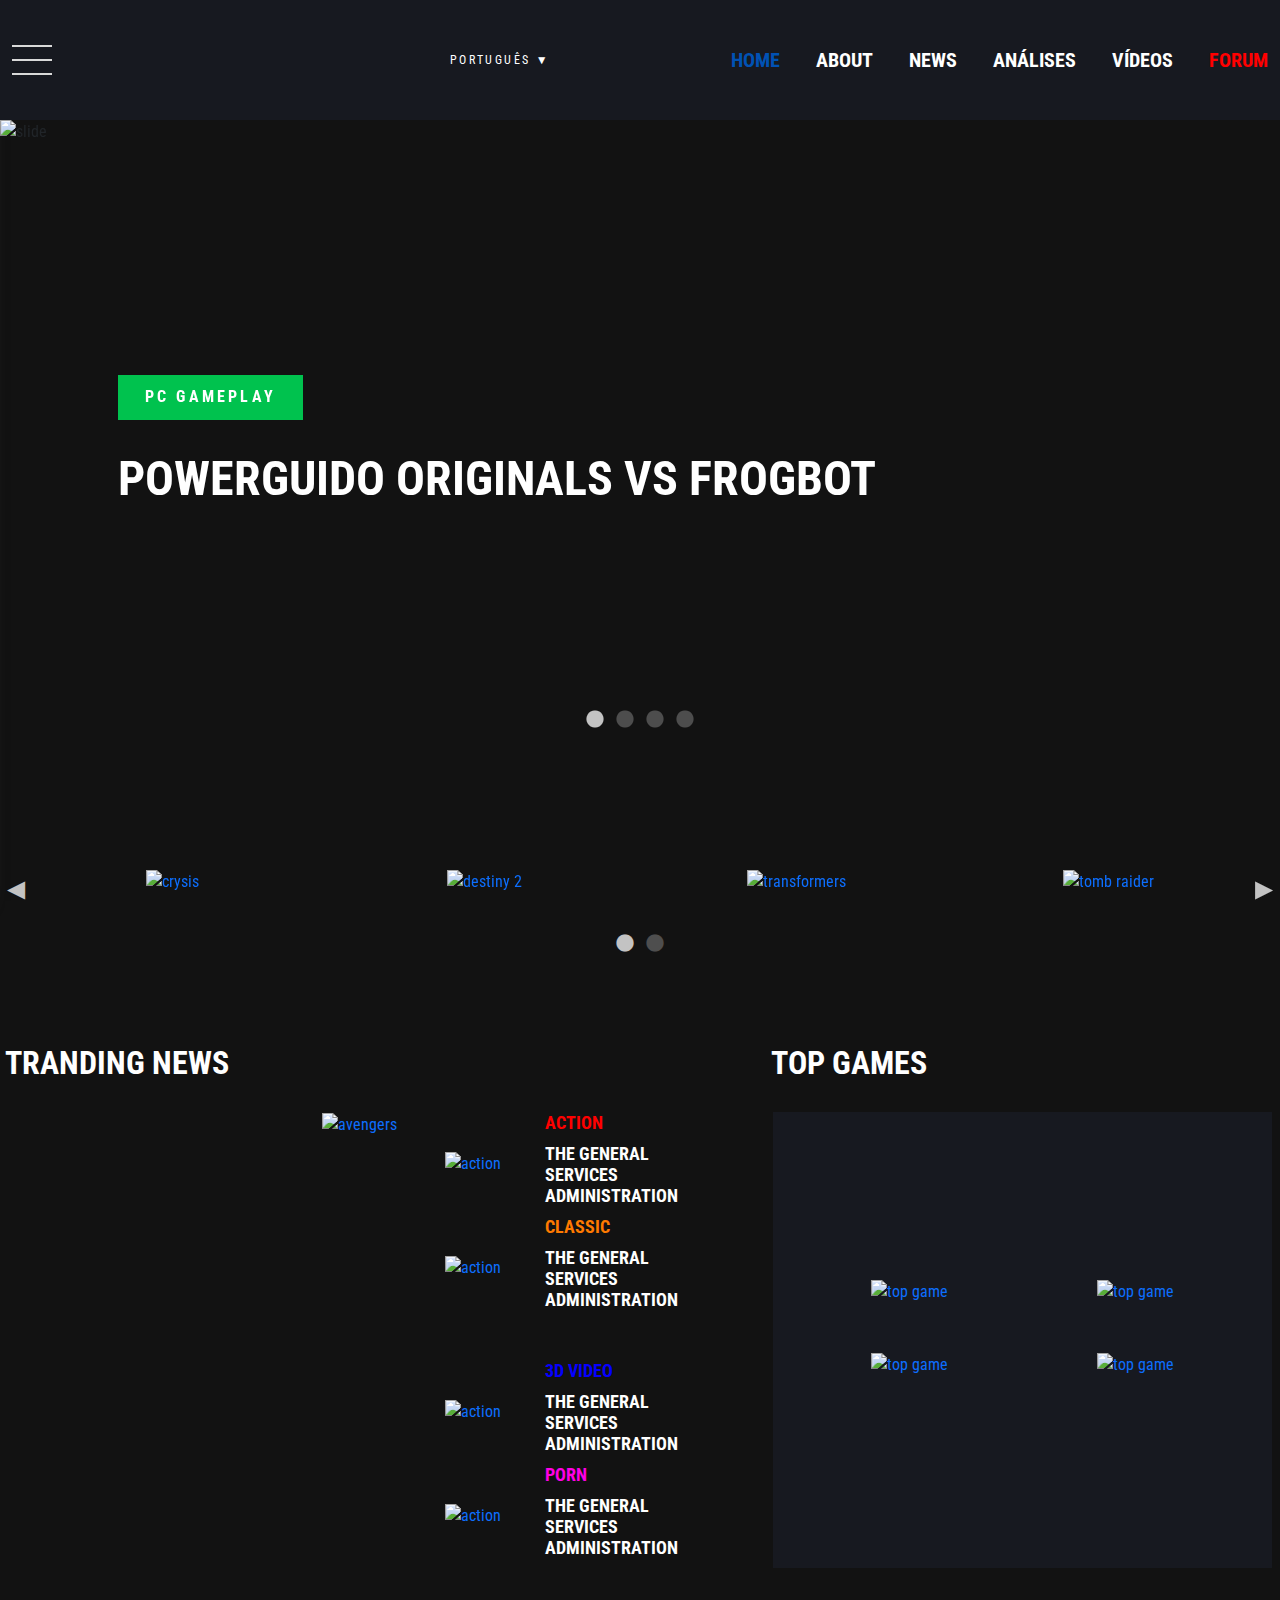
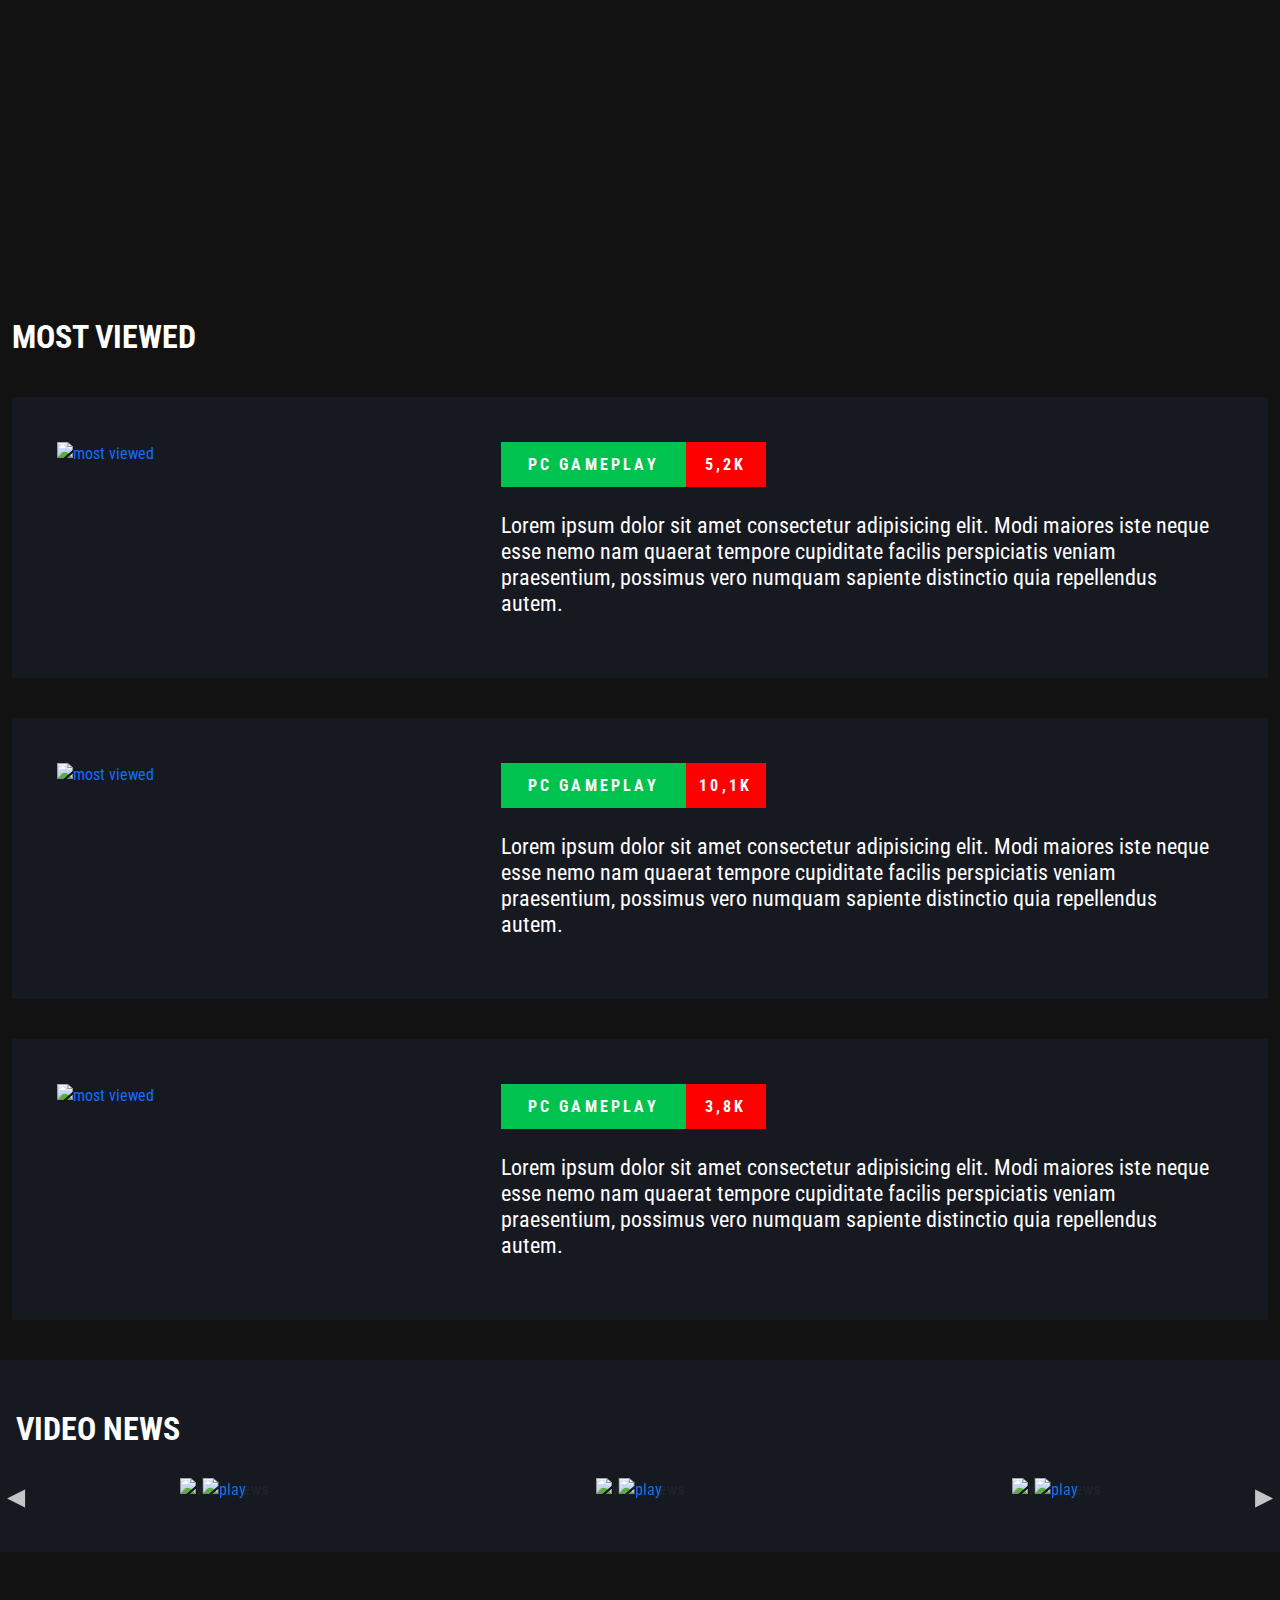
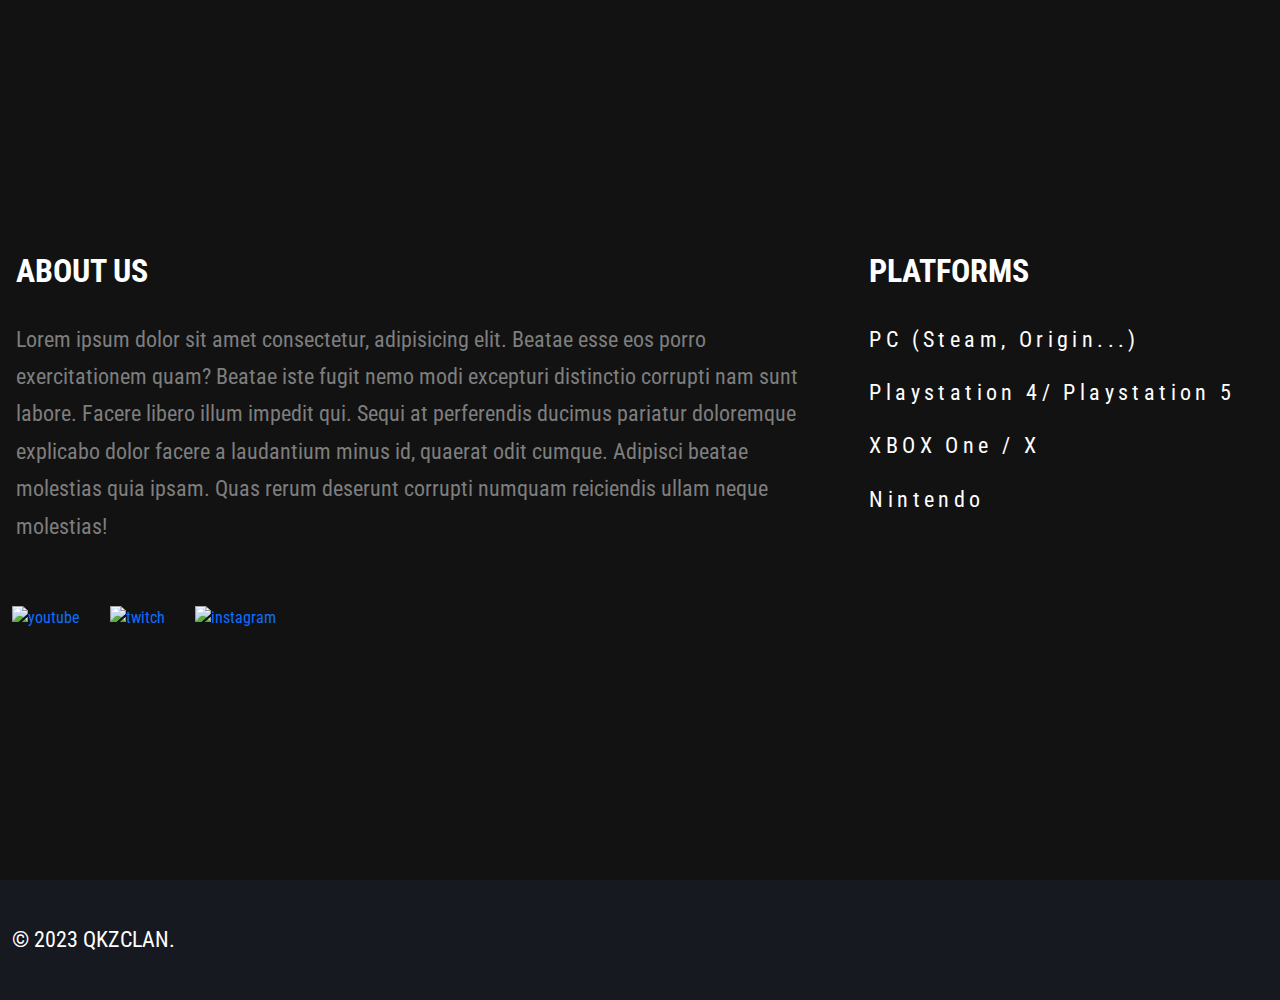
==== commit bd50b3c9: "Updates" ====
--- a/index.html
+++ b/index.html
@@ -1,4 +1,4 @@
-<!DOCTYPE html><html><head><meta charSet="utf-8"/><meta http-equiv="x-ua-compatible" content="ie=edge"/><meta name="viewport" content="width=device-width, initial-scale=1, shrink-to-fit=no"/><meta name="generator" content="Gatsby 5.9.0"/><style data-href="/qkzclan/styles.34f0bbf91ecb1d8d4ddf.css" data-identity="gatsby-global-css">@charset "UTF-8";@import url(https://fonts.googleapis.com/css2?family=Roboto+Condensed:wght@400;700&family=Roboto+Mono&display=swap);.main-menu-wrapper{align-items:center;background-color:#171920;display:flex;height:120px;left:0;position:fixed;top:0;transition:.25s;width:100%;z-index:2}.hide-menu{top:-120px}.main-menu{align-items:center;display:flex;justify-content:space-between}.side-menu{align-items:center;background-color:#171920;box-shadow:1px 1px 20px #646464;display:flex;flex-direction:column;justify-content:center;transform:translateX(-110%);width:200px}.side-menu,.side-menu-modal{height:100vh;position:fixed;transition:.25s}.side-menu-modal{pointer-events:none;top:0;width:100vw;z-index:2}.side-menu-modal-show{background-color:rgba(0,0,0,.5);pointer-events:all}.side-menu-show{transform:translateX(0)}.side-menu-links{display:flex;flex-direction:column;margin-top:50px}.side-menu-links a{margin-left:0!important;margin-top:36px}.side-menu-links a:last-child{color:red}.side-menu-links a:first-child{margin-top:0}.main-menu button{background-color:transparent;border:none;cursor:pointer}.bar1,.bar2,.bar3{background-color:#d9d9d9;height:2px;transition:.25s;width:40px}.bar2{margin:12px 0}.bar1-toggle{transform:rotate(45deg) translateY(10px) translateX(10px)}.bar2-toggle{width:0}.bar3-toggle{transform:rotate(-45deg) translateY(-10px) translateX(10px)}.toggle-button{cursor:pointer;margin-right:20px}.toggle-button-fixed{position:fixed;top:40px}.main-menu-links a,.side-menu-links a{color:#fff;font-size:20px;font-weight:700;margin-left:36px}.main-menu-links a:first-child{margin-left:0}.main-menu-links a:last-child{color:red}.active-link{color:#0052b4!important}@media (max-width:684px){.lang-select-wrapper{display:none}}@media (max-width:1250px){.main-menu-links{display:none}.main-menu{justify-content:space-evenly}}.lang-select{align-items:center;background-color:transparent;border:1px solid #272727;display:flex;height:45px;justify-content:center;position:relative;width:140px}.lang-item p,.lang-select p{color:#fff;font-size:12px;font-weight:400;letter-spacing:.2em;margin:0}.lang-item p{color:#000}.lang-select img{margin-right:7px;width:17px}.lang-options{background-color:#fff;border:1px solid #272727;bottom:-15px;display:none;padding:10px;position:absolute;transform:translateY(100%);width:100%;z-index:1}.lang-show{display:block}.lang-item a{display:flex;margin:5px 0;padding:5px 0}.lang-item a:hover{background-color:#e6e6e6}.footer{align-items:center;background-color:#171920;bottom:0;color:#fff;display:flex;font-size:22px;height:120px;width:100%}.footer p{margin:0}.about p{color:#fff;font-size:24px;line-height:28px}.about,.analises{padding:200px 0}.general-card h2{font-size:22px;font-weight:700;margin-bottom:10px}.general-card p{color:#fff;font-size:28px;font-weight:700;line-height:33px;width:348px}.general-card{height:290px;margin-bottom:40px;padding-left:50px;padding-top:150px;position:relative}.general-card img{height:100%;left:0;object-fit:cover;opacity:.3;position:absolute;top:0;width:100%;z-index:-1}/*!
+<!DOCTYPE html><html><head><meta charSet="utf-8"/><meta http-equiv="x-ua-compatible" content="ie=edge"/><meta name="viewport" content="width=device-width, initial-scale=1, shrink-to-fit=no"/><meta name="generator" content="Gatsby 5.9.0"/><style data-href="/qkzclan/styles.98a01fb3cee550da1756.css" data-identity="gatsby-global-css">@charset "UTF-8";@import url(https://fonts.googleapis.com/css2?family=Roboto+Condensed:wght@400;700&family=Roboto+Mono&display=swap);.main-menu-wrapper{align-items:center;background-color:#171920;display:flex;height:120px;left:0;position:fixed;top:0;transition:.25s;width:100%;z-index:2}.hide-menu{top:-120px}.main-menu{align-items:center;display:flex;justify-content:space-between}.side-menu{align-items:center;background-color:#171920;box-shadow:1px 1px 20px #646464;display:flex;flex-direction:column;justify-content:center;transform:translateX(-110%);width:200px}.side-menu,.side-menu-modal{height:100vh;position:fixed;transition:.25s}.side-menu-modal{pointer-events:none;top:0;width:100vw;z-index:2}.side-menu-modal-show{background-color:rgba(0,0,0,.5);pointer-events:all}.side-menu-show{transform:translateX(0)}.side-menu-links{display:flex;flex-direction:column;margin-top:50px}.side-menu-links a{margin-left:0!important;margin-top:36px}.side-menu-links a:last-child{color:red}.side-menu-links a:first-child{margin-top:0}.main-menu button{background-color:transparent;border:none;cursor:pointer}.bar1,.bar2,.bar3{background-color:#d9d9d9;height:2px;transition:.25s;width:40px}.bar2{margin:12px 0}.bar1-toggle{transform:rotate(45deg) translateY(10px) translateX(10px)}.bar2-toggle{width:0}.bar3-toggle{transform:rotate(-45deg) translateY(-10px) translateX(10px)}.toggle-button{cursor:pointer;margin-right:20px}.toggle-button-fixed{position:fixed;top:40px}.main-menu-links a,.side-menu-links a{color:#fff;font-size:20px;font-weight:700;margin-left:36px}.main-menu-links a:first-child{margin-left:0}.main-menu-links a:last-child{color:red}.active-link{color:#0052b4!important}@media (max-width:684px){.lang-select-wrapper{display:none}}@media (max-width:1250px){.main-menu-links{display:none}.main-menu{justify-content:space-evenly}}.lang-select{align-items:center;background-color:transparent;border:1px solid #272727;display:flex;height:45px;justify-content:center;position:relative;width:140px}.lang-item p,.lang-select p{color:#fff;font-size:12px;font-weight:400;letter-spacing:.2em;margin:0}.lang-item p{color:#000}.lang-select img{margin-right:7px;width:17px}.lang-options{background-color:#fff;border:1px solid #272727;bottom:-15px;display:none;padding:10px;position:absolute;transform:translateY(100%);width:100%;z-index:1}.lang-show{display:block}.lang-item a{display:flex;margin:5px 0;padding:5px 0}.lang-item a:hover{background-color:#e6e6e6}.footer{align-items:center;background-color:#171920;bottom:0;color:#fff;display:flex;font-size:22px;height:120px;width:100%}.footer p{margin:0}.about p{color:#fff;font-size:24px;line-height:28px}.about,.analises{padding:200px 0}.general-card h2{font-size:22px;font-weight:700;margin-bottom:10px}.general-card p{color:#fff;font-size:28px;font-weight:700;line-height:33px;width:348px}.general-card{height:290px;margin-bottom:40px;padding-left:50px;padding-top:150px;position:relative}.general-card img{height:100%;left:0;object-fit:cover;opacity:.3;position:absolute;top:0;width:100%;z-index:-1}/*!
  * animate.css - https://animate.style/
  * Version - 4.1.1
  * Licensed under the MIT license - http://opensource.org/licenses/MIT
@@ -8,10 +8,10 @@
  * Bootstrap  v5.3.0-alpha3 (https://getbootstrap.com/)
  * Copyright 2011-2023 The Bootstrap Authors
  * Licensed under MIT (https://github.com/twbs/bootstrap/blob/main/LICENSE)
- */:root,[data-bs-theme=light]{--bs-blue:#0d6efd;--bs-indigo:#6610f2;--bs-purple:#6f42c1;--bs-pink:#d63384;--bs-red:#dc3545;--bs-orange:#fd7e14;--bs-yellow:#ffc107;--bs-green:#198754;--bs-teal:#20c997;--bs-cyan:#0dcaf0;--bs-black:#000;--bs-white:#fff;--bs-gray:#6c757d;--bs-gray-dark:#343a40;--bs-gray-100:#f8f9fa;--bs-gray-200:#e9ecef;--bs-gray-300:#dee2e6;--bs-gray-400:#ced4da;--bs-gray-500:#adb5bd;--bs-gray-600:#6c757d;--bs-gray-700:#495057;--bs-gray-800:#343a40;--bs-gray-900:#212529;--bs-primary:#0d6efd;--bs-secondary:#6c757d;--bs-success:#198754;--bs-info:#0dcaf0;--bs-warning:#ffc107;--bs-danger:#dc3545;--bs-light:#f8f9fa;--bs-dark:#212529;--bs-primary-rgb:13,110,253;--bs-secondary-rgb:108,117,125;--bs-success-rgb:25,135,84;--bs-info-rgb:13,202,240;--bs-warning-rgb:255,193,7;--bs-danger-rgb:220,53,69;--bs-light-rgb:248,249,250;--bs-dark-rgb:33,37,41;--bs-primary-text-emphasis:#052c65;--bs-secondary-text-emphasis:#2b2f32;--bs-success-text-emphasis:#0a3622;--bs-info-text-emphasis:#055160;--bs-warning-text-emphasis:#664d03;--bs-danger-text-emphasis:#58151c;--bs-light-text-emphasis:#495057;--bs-dark-text-emphasis:#495057;--bs-primary-bg-subtle:#cfe2ff;--bs-secondary-bg-subtle:#e2e3e5;--bs-success-bg-subtle:#d1e7dd;--bs-info-bg-subtle:#cff4fc;--bs-warning-bg-subtle:#fff3cd;--bs-danger-bg-subtle:#f8d7da;--bs-light-bg-subtle:#fcfcfd;--bs-dark-bg-subtle:#ced4da;--bs-primary-border-subtle:#9ec5fe;--bs-secondary-border-subtle:#c4c8cb;--bs-success-border-subtle:#a3cfbb;--bs-info-border-subtle:#9eeaf9;--bs-warning-border-subtle:#ffe69c;--bs-danger-border-subtle:#f1aeb5;--bs-light-border-subtle:#e9ecef;--bs-dark-border-subtle:#adb5bd;--bs-white-rgb:255,255,255;--bs-black-rgb:0,0,0;--bs-font-sans-serif:system-ui,-apple-system,"Segoe UI",Roboto,"Helvetica Neue","Noto Sans","Liberation Sans",Arial,sans-serif,"Apple Color Emoji","Segoe UI Emoji","Segoe UI Symbol","Noto Color Emoji";--bs-font-monospace:SFMono-Regular,Menlo,Monaco,Consolas,"Liberation Mono","Courier New",monospace;--bs-gradient:linear-gradient(180deg,hsla(0,0%,100%,.15),hsla(0,0%,100%,0));--bs-body-font-family:var(--bs-font-sans-serif);--bs-body-font-size:1rem;--bs-body-font-weight:400;--bs-body-line-height:1.5;--bs-body-color:#212529;--bs-body-color-rgb:33,37,41;--bs-body-bg:#fff;--bs-body-bg-rgb:255,255,255;--bs-emphasis-color:#000;--bs-emphasis-color-rgb:0,0,0;--bs-secondary-color:rgba(33,37,41,.75);--bs-secondary-color-rgb:33,37,41;--bs-secondary-bg:#e9ecef;--bs-secondary-bg-rgb:233,236,239;--bs-tertiary-color:rgba(33,37,41,.5);--bs-tertiary-color-rgb:33,37,41;--bs-tertiary-bg:#f8f9fa;--bs-tertiary-bg-rgb:248,249,250;--bs-link-color:#0d6efd;--bs-link-color-rgb:13,110,253;--bs-link-decoration:underline;--bs-link-hover-color:#0a58ca;--bs-link-hover-color-rgb:10,88,202;--bs-code-color:#d63384;--bs-highlight-bg:#fff3cd;--bs-border-width:1px;--bs-border-style:solid;--bs-border-color:#dee2e6;--bs-border-color-translucent:rgba(0,0,0,.175);--bs-border-radius:0.375rem;--bs-border-radius-sm:0.25rem;--bs-border-radius-lg:0.5rem;--bs-border-radius-xl:1rem;--bs-border-radius-xxl:2rem;--bs-border-radius-2xl:var(--bs-border-radius-xxl);--bs-border-radius-pill:50rem;--bs-box-shadow:0 0.5rem 1rem rgba(0,0,0,.15);--bs-box-shadow-sm:0 0.125rem 0.25rem rgba(0,0,0,.075);--bs-box-shadow-lg:0 1rem 3rem rgba(0,0,0,.175);--bs-box-shadow-inset:inset 0 1px 2px rgba(0,0,0,.075);--bs-focus-ring-width:0.25rem;--bs-focus-ring-opacity:0.25;--bs-focus-ring-color:rgba(13,110,253,.25);--bs-form-valid-color:#198754;--bs-form-valid-border-color:#198754;--bs-form-invalid-color:#dc3545;--bs-form-invalid-border-color:#dc3545}[data-bs-theme=dark]{--bs-body-color:#adb5bd;--bs-body-color-rgb:173,181,189;--bs-body-bg:#212529;--bs-body-bg-rgb:33,37,41;--bs-emphasis-color:#fff;--bs-emphasis-color-rgb:255,255,255;--bs-secondary-color:rgba(173,181,189,.75);--bs-secondary-color-rgb:173,181,189;--bs-secondary-bg:#343a40;--bs-secondary-bg-rgb:52,58,64;--bs-tertiary-color:rgba(173,181,189,.5);--bs-tertiary-color-rgb:173,181,189;--bs-tertiary-bg:#2b3035;--bs-tertiary-bg-rgb:43,48,53;--bs-primary-text-emphasis:#6ea8fe;--bs-secondary-text-emphasis:#a7acb1;--bs-success-text-emphasis:#75b798;--bs-info-text-emphasis:#6edff6;--bs-warning-text-emphasis:#ffda6a;--bs-danger-text-emphasis:#ea868f;--bs-light-text-emphasis:#f8f9fa;--bs-dark-text-emphasis:#dee2e6;--bs-primary-bg-subtle:#031633;--bs-secondary-bg-subtle:#161719;--bs-success-bg-subtle:#051b11;--bs-info-bg-subtle:#032830;--bs-warning-bg-subtle:#332701;--bs-danger-bg-subtle:#2c0b0e;--bs-light-bg-subtle:#343a40;--bs-dark-bg-subtle:#1a1d20;--bs-primary-border-subtle:#084298;--bs-secondary-border-subtle:#41464b;--bs-success-border-subtle:#0f5132;--bs-info-border-subtle:#087990;--bs-warning-border-subtle:#997404;--bs-danger-border-subtle:#842029;--bs-light-border-subtle:#495057;--bs-dark-border-subtle:#343a40;--bs-link-color:#6ea8fe;--bs-link-hover-color:#8bb9fe;--bs-link-color-rgb:110,168,254;--bs-link-hover-color-rgb:139,185,254;--bs-code-color:#e685b5;--bs-border-color:#495057;--bs-border-color-translucent:hsla(0,0%,100%,.15);--bs-form-valid-color:#75b798;--bs-form-valid-border-color:#75b798;--bs-form-invalid-color:#ea868f;--bs-form-invalid-border-color:#ea868f;color-scheme:dark}*,:after,:before{box-sizing:border-box}@media (prefers-reduced-motion:no-preference){:root{scroll-behavior:smooth}}body{-webkit-text-size-adjust:100%;-webkit-tap-highlight-color:transparent;background-color:var(--bs-body-bg);color:var(--bs-body-color);font-family:var(--bs-body-font-family);font-size:var(--bs-body-font-size);font-weight:var(--bs-body-font-weight);line-height:var(--bs-body-line-height);margin:0;text-align:var(--bs-body-text-align)}hr{border:0;border-top:var(--bs-border-width) solid;color:inherit;margin:1rem 0;opacity:.25}.h1,.h2,.h3,.h4,.h5,.h6,h1,h2,h3,h4,h5,h6{color:var(--bs-heading-color,inherit);font-weight:500;line-height:1.2;margin-bottom:.5rem;margin-top:0}.h1,h1{font-size:calc(1.375rem + 1.5vw)}@media (min-width:1200px){.h1,h1{font-size:2.5rem}}.h2,h2{font-size:calc(1.325rem + .9vw)}@media (min-width:1200px){.h2,h2{font-size:2rem}}.h3,h3{font-size:calc(1.3rem + .6vw)}@media (min-width:1200px){.h3,h3{font-size:1.75rem}}.h4,h4{font-size:calc(1.275rem + .3vw)}@media (min-width:1200px){.h4,h4{font-size:1.5rem}}.h5,h5{font-size:1.25rem}.h6,h6{font-size:1rem}p{margin-bottom:1rem;margin-top:0}abbr[title]{cursor:help;-webkit-text-decoration:underline dotted;text-decoration:underline dotted;-webkit-text-decoration-skip-ink:none;text-decoration-skip-ink:none}address{font-style:normal;line-height:inherit;margin-bottom:1rem}ol,ul{padding-left:2rem}dl,ol,ul{margin-bottom:1rem;margin-top:0}ol ol,ol ul,ul ol,ul ul{margin-bottom:0}dt{font-weight:700}dd{margin-bottom:.5rem;margin-left:0}blockquote{margin:0 0 1rem}b,strong{font-weight:bolder}.small,small{font-size:.875em}.mark,mark{background-color:var(--bs-highlight-bg);padding:.1875em}sub,sup{font-size:.75em;line-height:0;position:relative;vertical-align:baseline}sub{bottom:-.25em}sup{top:-.5em}a{color:rgba(var(--bs-link-color-rgb),var(--bs-link-opacity,1));text-decoration:underline}a:hover{--bs-link-color-rgb:var(--bs-link-hover-color-rgb)}a:not([href]):not([class]),a:not([href]):not([class]):hover{color:inherit;text-decoration:none}code,kbd,pre,samp{font-family:var(--bs-font-monospace);font-size:1em}pre{display:block;font-size:.875em;margin-bottom:1rem;margin-top:0;overflow:auto}pre code{color:inherit;font-size:inherit;word-break:normal}code{word-wrap:break-word;color:var(--bs-code-color);font-size:.875em}a>code{color:inherit}kbd{background-color:var(--bs-body-color);border-radius:.25rem;color:var(--bs-body-bg);font-size:.875em;padding:.1875rem .375rem}kbd kbd{font-size:1em;padding:0}figure{margin:0 0 1rem}img,svg{vertical-align:middle}table{border-collapse:collapse;caption-side:bottom}caption{color:var(--bs-secondary-color);padding-bottom:.5rem;padding-top:.5rem;text-align:left}th{text-align:inherit;text-align:-webkit-match-parent}tbody,td,tfoot,th,thead,tr{border:0 solid;border-color:inherit}label{display:inline-block}button{border-radius:0}button:focus:not(:focus-visible){outline:0}button,input,optgroup,select,textarea{font-family:inherit;font-size:inherit;line-height:inherit;margin:0}button,select{text-transform:none}[role=button]{cursor:pointer}select{word-wrap:normal}select:disabled{opacity:1}[list]:not([type=date]):not([type=datetime-local]):not([type=month]):not([type=week]):not([type=time])::-webkit-calendar-picker-indicator{display:none!important}[type=button],[type=reset],[type=submit],button{-webkit-appearance:button}[type=button]:not(:disabled),[type=reset]:not(:disabled),[type=submit]:not(:disabled),button:not(:disabled){cursor:pointer}::-moz-focus-inner{border-style:none;padding:0}textarea{resize:vertical}fieldset{border:0;margin:0;min-width:0;padding:0}legend{float:left;font-size:calc(1.275rem + .3vw);line-height:inherit;margin-bottom:.5rem;padding:0;width:100%}@media (min-width:1200px){legend{font-size:1.5rem}}legend+*{clear:left}::-webkit-datetime-edit-day-field,::-webkit-datetime-edit-fields-wrapper,::-webkit-datetime-edit-hour-field,::-webkit-datetime-edit-minute,::-webkit-datetime-edit-month-field,::-webkit-datetime-edit-text,::-webkit-datetime-edit-year-field{padding:0}::-webkit-inner-spin-button{height:auto}[type=search]{-webkit-appearance:textfield;outline-offset:-2px}::-webkit-search-decoration{-webkit-appearance:none}::-webkit-color-swatch-wrapper{padding:0}::-webkit-file-upload-button{-webkit-appearance:button;font:inherit}::file-selector-button{-webkit-appearance:button;font:inherit}output{display:inline-block}iframe{border:0}summary{cursor:pointer;display:list-item}progress{vertical-align:baseline}[hidden]{display:none!important}.lead{font-size:1.25rem;font-weight:300}.display-1{font-size:calc(1.625rem + 4.5vw);font-weight:300;line-height:1.2}@media (min-width:1200px){.display-1{font-size:5rem}}.display-2{font-size:calc(1.575rem + 3.9vw);font-weight:300;line-height:1.2}@media (min-width:1200px){.display-2{font-size:4.5rem}}.display-3{font-size:calc(1.525rem + 3.3vw);font-weight:300;line-height:1.2}@media (min-width:1200px){.display-3{font-size:4rem}}.display-4{font-size:calc(1.475rem + 2.7vw);font-weight:300;line-height:1.2}@media (min-width:1200px){.display-4{font-size:3.5rem}}.display-5{font-size:calc(1.425rem + 2.1vw);font-weight:300;line-height:1.2}@media (min-width:1200px){.display-5{font-size:3rem}}.display-6{font-size:calc(1.375rem + 1.5vw);font-weight:300;line-height:1.2}@media (min-width:1200px){.display-6{font-size:2.5rem}}.list-inline,.list-unstyled{list-style:none;padding-left:0}.list-inline-item{display:inline-block}.list-inline-item:not(:last-child){margin-right:.5rem}.initialism{font-size:.875em;text-transform:uppercase}.blockquote{font-size:1.25rem;margin-bottom:1rem}.blockquote>:last-child{margin-bottom:0}.blockquote-footer{color:#6c757d;font-size:.875em;margin-bottom:1rem;margin-top:-1rem}.blockquote-footer:before{content:"— "}.img-fluid,.img-thumbnail{height:auto;max-width:100%}.img-thumbnail{background-color:var(--bs-body-bg);border:var(--bs-border-width) solid var(--bs-border-color);border-radius:var(--bs-border-radius);padding:.25rem}.figure{display:inline-block}.figure-img{line-height:1;margin-bottom:.5rem}.figure-caption{color:var(--bs-secondary-color);font-size:.875em}.container,.container-fluid,.container-lg,.container-md,.container-sm,.container-xl,.container-xxl{--bs-gutter-x:1.5rem;--bs-gutter-y:0;margin-left:auto;margin-right:auto;padding-left:calc(var(--bs-gutter-x)*.5);padding-right:calc(var(--bs-gutter-x)*.5);width:100%}@media (min-width:576px){.container,.container-sm{max-width:540px}}@media (min-width:768px){.container,.container-md,.container-sm{max-width:720px}}@media (min-width:992px){.container,.container-lg,.container-md,.container-sm{max-width:960px}}@media (min-width:1200px){.container,.container-lg,.container-md,.container-sm,.container-xl{max-width:1140px}}@media (min-width:1400px){.container,.container-lg,.container-md,.container-sm,.container-xl,.container-xxl{max-width:1320px}}:root{--bs-breakpoint-xs:0;--bs-breakpoint-sm:576px;--bs-breakpoint-md:768px;--bs-breakpoint-lg:992px;--bs-breakpoint-xl:1200px;--bs-breakpoint-xxl:1400px}.row{--bs-gutter-x:1.5rem;--bs-gutter-y:0;display:flex;flex-wrap:wrap;margin-left:calc(var(--bs-gutter-x)*-.5);margin-right:calc(var(--bs-gutter-x)*-.5);margin-top:calc(var(--bs-gutter-y)*-1)}.row>*{flex-shrink:0;margin-top:var(--bs-gutter-y);max-width:100%;padding-left:calc(var(--bs-gutter-x)*.5);padding-right:calc(var(--bs-gutter-x)*.5);width:100%}.col{flex:1 0}.row-cols-auto>*{flex:0 0 auto;width:auto}.row-cols-1>*{flex:0 0 auto;width:100%}.row-cols-2>*{flex:0 0 auto;width:50%}.row-cols-3>*{flex:0 0 auto;width:33.3333333333%}.row-cols-4>*{flex:0 0 auto;width:25%}.row-cols-5>*{flex:0 0 auto;width:20%}.row-cols-6>*{flex:0 0 auto;width:16.6666666667%}.col-auto{flex:0 0 auto;width:auto}.col-1{flex:0 0 auto;width:8.33333333%}.col-2{flex:0 0 auto;width:16.66666667%}.col-3{flex:0 0 auto;width:25%}.col-4{flex:0 0 auto;width:33.33333333%}.col-5{flex:0 0 auto;width:41.66666667%}.col-6{flex:0 0 auto;width:50%}.col-7{flex:0 0 auto;width:58.33333333%}.col-8{flex:0 0 auto;width:66.66666667%}.col-9{flex:0 0 auto;width:75%}.col-10{flex:0 0 auto;width:83.33333333%}.col-11{flex:0 0 auto;width:91.66666667%}.col-12{flex:0 0 auto;width:100%}.offset-1{margin-left:8.33333333%}.offset-2{margin-left:16.66666667%}.offset-3{margin-left:25%}.offset-4{margin-left:33.33333333%}.offset-5{margin-left:41.66666667%}.offset-6{margin-left:50%}.offset-7{margin-left:58.33333333%}.offset-8{margin-left:66.66666667%}.offset-9{margin-left:75%}.offset-10{margin-left:83.33333333%}.offset-11{margin-left:91.66666667%}.g-0,.gx-0{--bs-gutter-x:0}.g-0,.gy-0{--bs-gutter-y:0}.g-1,.gx-1{--bs-gutter-x:0.25rem}.g-1,.gy-1{--bs-gutter-y:0.25rem}.g-2,.gx-2{--bs-gutter-x:0.5rem}.g-2,.gy-2{--bs-gutter-y:0.5rem}.g-3,.gx-3{--bs-gutter-x:1rem}.g-3,.gy-3{--bs-gutter-y:1rem}.g-4,.gx-4{--bs-gutter-x:1.5rem}.g-4,.gy-4{--bs-gutter-y:1.5rem}.g-5,.gx-5{--bs-gutter-x:3rem}.g-5,.gy-5{--bs-gutter-y:3rem}@media (min-width:576px){.col-sm{flex:1 0}.row-cols-sm-auto>*{flex:0 0 auto;width:auto}.row-cols-sm-1>*{flex:0 0 auto;width:100%}.row-cols-sm-2>*{flex:0 0 auto;width:50%}.row-cols-sm-3>*{flex:0 0 auto;width:33.3333333333%}.row-cols-sm-4>*{flex:0 0 auto;width:25%}.row-cols-sm-5>*{flex:0 0 auto;width:20%}.row-cols-sm-6>*{flex:0 0 auto;width:16.6666666667%}.col-sm-auto{flex:0 0 auto;width:auto}.col-sm-1{flex:0 0 auto;width:8.33333333%}.col-sm-2{flex:0 0 auto;width:16.66666667%}.col-sm-3{flex:0 0 auto;width:25%}.col-sm-4{flex:0 0 auto;width:33.33333333%}.col-sm-5{flex:0 0 auto;width:41.66666667%}.col-sm-6{flex:0 0 auto;width:50%}.col-sm-7{flex:0 0 auto;width:58.33333333%}.col-sm-8{flex:0 0 auto;width:66.66666667%}.col-sm-9{flex:0 0 auto;width:75%}.col-sm-10{flex:0 0 auto;width:83.33333333%}.col-sm-11{flex:0 0 auto;width:91.66666667%}.col-sm-12{flex:0 0 auto;width:100%}.offset-sm-0{margin-left:0}.offset-sm-1{margin-left:8.33333333%}.offset-sm-2{margin-left:16.66666667%}.offset-sm-3{margin-left:25%}.offset-sm-4{margin-left:33.33333333%}.offset-sm-5{margin-left:41.66666667%}.offset-sm-6{margin-left:50%}.offset-sm-7{margin-left:58.33333333%}.offset-sm-8{margin-left:66.66666667%}.offset-sm-9{margin-left:75%}.offset-sm-10{margin-left:83.33333333%}.offset-sm-11{margin-left:91.66666667%}.g-sm-0,.gx-sm-0{--bs-gutter-x:0}.g-sm-0,.gy-sm-0{--bs-gutter-y:0}.g-sm-1,.gx-sm-1{--bs-gutter-x:0.25rem}.g-sm-1,.gy-sm-1{--bs-gutter-y:0.25rem}.g-sm-2,.gx-sm-2{--bs-gutter-x:0.5rem}.g-sm-2,.gy-sm-2{--bs-gutter-y:0.5rem}.g-sm-3,.gx-sm-3{--bs-gutter-x:1rem}.g-sm-3,.gy-sm-3{--bs-gutter-y:1rem}.g-sm-4,.gx-sm-4{--bs-gutter-x:1.5rem}.g-sm-4,.gy-sm-4{--bs-gutter-y:1.5rem}.g-sm-5,.gx-sm-5{--bs-gutter-x:3rem}.g-sm-5,.gy-sm-5{--bs-gutter-y:3rem}}@media (min-width:768px){.col-md{flex:1 0}.row-cols-md-auto>*{flex:0 0 auto;width:auto}.row-cols-md-1>*{flex:0 0 auto;width:100%}.row-cols-md-2>*{flex:0 0 auto;width:50%}.row-cols-md-3>*{flex:0 0 auto;width:33.3333333333%}.row-cols-md-4>*{flex:0 0 auto;width:25%}.row-cols-md-5>*{flex:0 0 auto;width:20%}.row-cols-md-6>*{flex:0 0 auto;width:16.6666666667%}.col-md-auto{flex:0 0 auto;width:auto}.col-md-1{flex:0 0 auto;width:8.33333333%}.col-md-2{flex:0 0 auto;width:16.66666667%}.col-md-3{flex:0 0 auto;width:25%}.col-md-4{flex:0 0 auto;width:33.33333333%}.col-md-5{flex:0 0 auto;width:41.66666667%}.col-md-6{flex:0 0 auto;width:50%}.col-md-7{flex:0 0 auto;width:58.33333333%}.col-md-8{flex:0 0 auto;width:66.66666667%}.col-md-9{flex:0 0 auto;width:75%}.col-md-10{flex:0 0 auto;width:83.33333333%}.col-md-11{flex:0 0 auto;width:91.66666667%}.col-md-12{flex:0 0 auto;width:100%}.offset-md-0{margin-left:0}.offset-md-1{margin-left:8.33333333%}.offset-md-2{margin-left:16.66666667%}.offset-md-3{margin-left:25%}.offset-md-4{margin-left:33.33333333%}.offset-md-5{margin-left:41.66666667%}.offset-md-6{margin-left:50%}.offset-md-7{margin-left:58.33333333%}.offset-md-8{margin-left:66.66666667%}.offset-md-9{margin-left:75%}.offset-md-10{margin-left:83.33333333%}.offset-md-11{margin-left:91.66666667%}.g-md-0,.gx-md-0{--bs-gutter-x:0}.g-md-0,.gy-md-0{--bs-gutter-y:0}.g-md-1,.gx-md-1{--bs-gutter-x:0.25rem}.g-md-1,.gy-md-1{--bs-gutter-y:0.25rem}.g-md-2,.gx-md-2{--bs-gutter-x:0.5rem}.g-md-2,.gy-md-2{--bs-gutter-y:0.5rem}.g-md-3,.gx-md-3{--bs-gutter-x:1rem}.g-md-3,.gy-md-3{--bs-gutter-y:1rem}.g-md-4,.gx-md-4{--bs-gutter-x:1.5rem}.g-md-4,.gy-md-4{--bs-gutter-y:1.5rem}.g-md-5,.gx-md-5{--bs-gutter-x:3rem}.g-md-5,.gy-md-5{--bs-gutter-y:3rem}}@media (min-width:992px){.col-lg{flex:1 0}.row-cols-lg-auto>*{flex:0 0 auto;width:auto}.row-cols-lg-1>*{flex:0 0 auto;width:100%}.row-cols-lg-2>*{flex:0 0 auto;width:50%}.row-cols-lg-3>*{flex:0 0 auto;width:33.3333333333%}.row-cols-lg-4>*{flex:0 0 auto;width:25%}.row-cols-lg-5>*{flex:0 0 auto;width:20%}.row-cols-lg-6>*{flex:0 0 auto;width:16.6666666667%}.col-lg-auto{flex:0 0 auto;width:auto}.col-lg-1{flex:0 0 auto;width:8.33333333%}.col-lg-2{flex:0 0 auto;width:16.66666667%}.col-lg-3{flex:0 0 auto;width:25%}.col-lg-4{flex:0 0 auto;width:33.33333333%}.col-lg-5{flex:0 0 auto;width:41.66666667%}.col-lg-6{flex:0 0 auto;width:50%}.col-lg-7{flex:0 0 auto;width:58.33333333%}.col-lg-8{flex:0 0 auto;width:66.66666667%}.col-lg-9{flex:0 0 auto;width:75%}.col-lg-10{flex:0 0 auto;width:83.33333333%}.col-lg-11{flex:0 0 auto;width:91.66666667%}.col-lg-12{flex:0 0 auto;width:100%}.offset-lg-0{margin-left:0}.offset-lg-1{margin-left:8.33333333%}.offset-lg-2{margin-left:16.66666667%}.offset-lg-3{margin-left:25%}.offset-lg-4{margin-left:33.33333333%}.offset-lg-5{margin-left:41.66666667%}.offset-lg-6{margin-left:50%}.offset-lg-7{margin-left:58.33333333%}.offset-lg-8{margin-left:66.66666667%}.offset-lg-9{margin-left:75%}.offset-lg-10{margin-left:83.33333333%}.offset-lg-11{margin-left:91.66666667%}.g-lg-0,.gx-lg-0{--bs-gutter-x:0}.g-lg-0,.gy-lg-0{--bs-gutter-y:0}.g-lg-1,.gx-lg-1{--bs-gutter-x:0.25rem}.g-lg-1,.gy-lg-1{--bs-gutter-y:0.25rem}.g-lg-2,.gx-lg-2{--bs-gutter-x:0.5rem}.g-lg-2,.gy-lg-2{--bs-gutter-y:0.5rem}.g-lg-3,.gx-lg-3{--bs-gutter-x:1rem}.g-lg-3,.gy-lg-3{--bs-gutter-y:1rem}.g-lg-4,.gx-lg-4{--bs-gutter-x:1.5rem}.g-lg-4,.gy-lg-4{--bs-gutter-y:1.5rem}.g-lg-5,.gx-lg-5{--bs-gutter-x:3rem}.g-lg-5,.gy-lg-5{--bs-gutter-y:3rem}}@media (min-width:1200px){.col-xl{flex:1 0}.row-cols-xl-auto>*{flex:0 0 auto;width:auto}.row-cols-xl-1>*{flex:0 0 auto;width:100%}.row-cols-xl-2>*{flex:0 0 auto;width:50%}.row-cols-xl-3>*{flex:0 0 auto;width:33.3333333333%}.row-cols-xl-4>*{flex:0 0 auto;width:25%}.row-cols-xl-5>*{flex:0 0 auto;width:20%}.row-cols-xl-6>*{flex:0 0 auto;width:16.6666666667%}.col-xl-auto{flex:0 0 auto;width:auto}.col-xl-1{flex:0 0 auto;width:8.33333333%}.col-xl-2{flex:0 0 auto;width:16.66666667%}.col-xl-3{flex:0 0 auto;width:25%}.col-xl-4{flex:0 0 auto;width:33.33333333%}.col-xl-5{flex:0 0 auto;width:41.66666667%}.col-xl-6{flex:0 0 auto;width:50%}.col-xl-7{flex:0 0 auto;width:58.33333333%}.col-xl-8{flex:0 0 auto;width:66.66666667%}.col-xl-9{flex:0 0 auto;width:75%}.col-xl-10{flex:0 0 auto;width:83.33333333%}.col-xl-11{flex:0 0 auto;width:91.66666667%}.col-xl-12{flex:0 0 auto;width:100%}.offset-xl-0{margin-left:0}.offset-xl-1{margin-left:8.33333333%}.offset-xl-2{margin-left:16.66666667%}.offset-xl-3{margin-left:25%}.offset-xl-4{margin-left:33.33333333%}.offset-xl-5{margin-left:41.66666667%}.offset-xl-6{margin-left:50%}.offset-xl-7{margin-left:58.33333333%}.offset-xl-8{margin-left:66.66666667%}.offset-xl-9{margin-left:75%}.offset-xl-10{margin-left:83.33333333%}.offset-xl-11{margin-left:91.66666667%}.g-xl-0,.gx-xl-0{--bs-gutter-x:0}.g-xl-0,.gy-xl-0{--bs-gutter-y:0}.g-xl-1,.gx-xl-1{--bs-gutter-x:0.25rem}.g-xl-1,.gy-xl-1{--bs-gutter-y:0.25rem}.g-xl-2,.gx-xl-2{--bs-gutter-x:0.5rem}.g-xl-2,.gy-xl-2{--bs-gutter-y:0.5rem}.g-xl-3,.gx-xl-3{--bs-gutter-x:1rem}.g-xl-3,.gy-xl-3{--bs-gutter-y:1rem}.g-xl-4,.gx-xl-4{--bs-gutter-x:1.5rem}.g-xl-4,.gy-xl-4{--bs-gutter-y:1.5rem}.g-xl-5,.gx-xl-5{--bs-gutter-x:3rem}.g-xl-5,.gy-xl-5{--bs-gutter-y:3rem}}@media (min-width:1400px){.col-xxl{flex:1 0}.row-cols-xxl-auto>*{flex:0 0 auto;width:auto}.row-cols-xxl-1>*{flex:0 0 auto;width:100%}.row-cols-xxl-2>*{flex:0 0 auto;width:50%}.row-cols-xxl-3>*{flex:0 0 auto;width:33.3333333333%}.row-cols-xxl-4>*{flex:0 0 auto;width:25%}.row-cols-xxl-5>*{flex:0 0 auto;width:20%}.row-cols-xxl-6>*{flex:0 0 auto;width:16.6666666667%}.col-xxl-auto{flex:0 0 auto;width:auto}.col-xxl-1{flex:0 0 auto;width:8.33333333%}.col-xxl-2{flex:0 0 auto;width:16.66666667%}.col-xxl-3{flex:0 0 auto;width:25%}.col-xxl-4{flex:0 0 auto;width:33.33333333%}.col-xxl-5{flex:0 0 auto;width:41.66666667%}.col-xxl-6{flex:0 0 auto;width:50%}.col-xxl-7{flex:0 0 auto;width:58.33333333%}.col-xxl-8{flex:0 0 auto;width:66.66666667%}.col-xxl-9{flex:0 0 auto;width:75%}.col-xxl-10{flex:0 0 auto;width:83.33333333%}.col-xxl-11{flex:0 0 auto;width:91.66666667%}.col-xxl-12{flex:0 0 auto;width:100%}.offset-xxl-0{margin-left:0}.offset-xxl-1{margin-left:8.33333333%}.offset-xxl-2{margin-left:16.66666667%}.offset-xxl-3{margin-left:25%}.offset-xxl-4{margin-left:33.33333333%}.offset-xxl-5{margin-left:41.66666667%}.offset-xxl-6{margin-left:50%}.offset-xxl-7{margin-left:58.33333333%}.offset-xxl-8{margin-left:66.66666667%}.offset-xxl-9{margin-left:75%}.offset-xxl-10{margin-left:83.33333333%}.offset-xxl-11{margin-left:91.66666667%}.g-xxl-0,.gx-xxl-0{--bs-gutter-x:0}.g-xxl-0,.gy-xxl-0{--bs-gutter-y:0}.g-xxl-1,.gx-xxl-1{--bs-gutter-x:0.25rem}.g-xxl-1,.gy-xxl-1{--bs-gutter-y:0.25rem}.g-xxl-2,.gx-xxl-2{--bs-gutter-x:0.5rem}.g-xxl-2,.gy-xxl-2{--bs-gutter-y:0.5rem}.g-xxl-3,.gx-xxl-3{--bs-gutter-x:1rem}.g-xxl-3,.gy-xxl-3{--bs-gutter-y:1rem}.g-xxl-4,.gx-xxl-4{--bs-gutter-x:1.5rem}.g-xxl-4,.gy-xxl-4{--bs-gutter-y:1.5rem}.g-xxl-5,.gx-xxl-5{--bs-gutter-x:3rem}.g-xxl-5,.gy-xxl-5{--bs-gutter-y:3rem}}.table{--bs-table-color:var(--bs-body-color);--bs-table-bg:transparent;--bs-table-border-color:var(--bs-border-color);--bs-table-accent-bg:transparent;--bs-table-striped-color:var(--bs-body-color);--bs-table-striped-bg:rgba(0,0,0,.05);--bs-table-active-color:var(--bs-body-color);--bs-table-active-bg:rgba(0,0,0,.1);--bs-table-hover-color:var(--bs-body-color);--bs-table-hover-bg:rgba(0,0,0,.075);border-color:var(--bs-table-border-color);color:var(--bs-table-color);margin-bottom:1rem;vertical-align:top;width:100%}.table>:not(caption)>*>*{background-color:var(--bs-table-bg);border-bottom-width:var(--bs-border-width);box-shadow:inset 0 0 0 9999px var(--bs-table-accent-bg);padding:.5rem}.table>tbody{vertical-align:inherit}.table>thead{vertical-align:bottom}.table-group-divider{border-top:calc(var(--bs-border-width)*2) solid}.caption-top{caption-side:top}.table-sm>:not(caption)>*>*{padding:.25rem}.table-bordered>:not(caption)>*{border-width:var(--bs-border-width) 0}.table-bordered>:not(caption)>*>*{border-width:0 var(--bs-border-width)}.table-borderless>:not(caption)>*>*{border-bottom-width:0}.table-borderless>:not(:first-child){border-top-width:0}.table-striped-columns>:not(caption)>tr>:nth-child(2n),.table-striped>tbody>tr:nth-of-type(odd)>*{--bs-table-accent-bg:var(--bs-table-striped-bg);color:var(--bs-table-striped-color)}.table-active{--bs-table-accent-bg:var(--bs-table-active-bg);color:var(--bs-table-active-color)}.table-hover>tbody>tr:hover>*{--bs-table-accent-bg:var(--bs-table-hover-bg);color:var(--bs-table-hover-color)}.table-primary{--bs-table-color:#000;--bs-table-bg:#cfe2ff;--bs-table-border-color:#bacbe6;--bs-table-striped-bg:#c5d7f2;--bs-table-striped-color:#000;--bs-table-active-bg:#bacbe6;--bs-table-active-color:#000;--bs-table-hover-bg:#bfd1ec;--bs-table-hover-color:#000}.table-primary,.table-secondary{border-color:var(--bs-table-border-color);color:var(--bs-table-color)}.table-secondary{--bs-table-color:#000;--bs-table-bg:#e2e3e5;--bs-table-border-color:#cbccce;--bs-table-striped-bg:#d7d8da;--bs-table-striped-color:#000;--bs-table-active-bg:#cbccce;--bs-table-active-color:#000;--bs-table-hover-bg:#d1d2d4;--bs-table-hover-color:#000}.table-success{--bs-table-color:#000;--bs-table-bg:#d1e7dd;--bs-table-border-color:#bcd0c7;--bs-table-striped-bg:#c7dbd2;--bs-table-striped-color:#000;--bs-table-active-bg:#bcd0c7;--bs-table-active-color:#000;--bs-table-hover-bg:#c1d6cc;--bs-table-hover-color:#000}.table-info,.table-success{border-color:var(--bs-table-border-color);color:var(--bs-table-color)}.table-info{--bs-table-color:#000;--bs-table-bg:#cff4fc;--bs-table-border-color:#badce3;--bs-table-striped-bg:#c5e8ef;--bs-table-striped-color:#000;--bs-table-active-bg:#badce3;--bs-table-active-color:#000;--bs-table-hover-bg:#bfe2e9;--bs-table-hover-color:#000}.table-warning{--bs-table-color:#000;--bs-table-bg:#fff3cd;--bs-table-border-color:#e6dbb9;--bs-table-striped-bg:#f2e7c3;--bs-table-striped-color:#000;--bs-table-active-bg:#e6dbb9;--bs-table-active-color:#000;--bs-table-hover-bg:#ece1be;--bs-table-hover-color:#000}.table-danger,.table-warning{border-color:var(--bs-table-border-color);color:var(--bs-table-color)}.table-danger{--bs-table-color:#000;--bs-table-bg:#f8d7da;--bs-table-border-color:#dfc2c4;--bs-table-striped-bg:#eccccf;--bs-table-striped-color:#000;--bs-table-active-bg:#dfc2c4;--bs-table-active-color:#000;--bs-table-hover-bg:#e5c7ca;--bs-table-hover-color:#000}.table-light{--bs-table-color:#000;--bs-table-bg:#f8f9fa;--bs-table-border-color:#dfe0e1;--bs-table-striped-bg:#ecedee;--bs-table-striped-color:#000;--bs-table-active-bg:#dfe0e1;--bs-table-active-color:#000;--bs-table-hover-bg:#e5e6e7;--bs-table-hover-color:#000}.table-dark,.table-light{border-color:var(--bs-table-border-color);color:var(--bs-table-color)}.table-dark{--bs-table-color:#fff;--bs-table-bg:#212529;--bs-table-border-color:#373b3e;--bs-table-striped-bg:#2c3034;--bs-table-striped-color:#fff;--bs-table-active-bg:#373b3e;--bs-table-active-color:#fff;--bs-table-hover-bg:#323539;--bs-table-hover-color:#fff}.table-responsive{-webkit-overflow-scrolling:touch;overflow-x:auto}@media (max-width:575.98px){.table-responsive-sm{-webkit-overflow-scrolling:touch;overflow-x:auto}}@media (max-width:767.98px){.table-responsive-md{-webkit-overflow-scrolling:touch;overflow-x:auto}}@media (max-width:991.98px){.table-responsive-lg{-webkit-overflow-scrolling:touch;overflow-x:auto}}@media (max-width:1199.98px){.table-responsive-xl{-webkit-overflow-scrolling:touch;overflow-x:auto}}@media (max-width:1399.98px){.table-responsive-xxl{-webkit-overflow-scrolling:touch;overflow-x:auto}}.form-label{margin-bottom:.5rem}.col-form-label{font-size:inherit;line-height:1.5;margin-bottom:0;padding-bottom:calc(.375rem + var(--bs-border-width));padding-top:calc(.375rem + var(--bs-border-width))}.col-form-label-lg{font-size:1.25rem;padding-bottom:calc(.5rem + var(--bs-border-width));padding-top:calc(.5rem + var(--bs-border-width))}.col-form-label-sm{font-size:.875rem;padding-bottom:calc(.25rem + var(--bs-border-width));padding-top:calc(.25rem + var(--bs-border-width))}.form-text{color:var(--bs-secondary-color);font-size:.875em;margin-top:.25rem}.form-control{-webkit-appearance:none;appearance:none;background-clip:padding-box;background-color:var(--bs-body-bg);border:var(--bs-border-width) solid var(--bs-border-color);border-radius:var(--bs-border-radius);color:var(--bs-body-color);display:block;font-size:1rem;font-weight:400;line-height:1.5;padding:.375rem .75rem;transition:border-color .15s ease-in-out,box-shadow .15s ease-in-out;width:100%}@media (prefers-reduced-motion:reduce){.form-control{transition:none}}.form-control[type=file]{overflow:hidden}.form-control[type=file]:not(:disabled):not([readonly]){cursor:pointer}.form-control:focus{background-color:var(--bs-body-bg);border-color:#86b7fe;box-shadow:0 0 0 .25rem rgba(13,110,253,.25);color:var(--bs-body-color);outline:0}.form-control::-webkit-date-and-time-value{height:1.5em;margin:0;min-width:85px}.form-control::-webkit-datetime-edit{display:block;padding:0}.form-control::placeholder{color:var(--bs-secondary-color);opacity:1}.form-control:disabled{background-color:var(--bs-secondary-bg);opacity:1}.form-control::-webkit-file-upload-button{-webkit-margin-end:.75rem;background-color:var(--bs-tertiary-bg);border:0 solid;border-color:inherit;border-inline-end-width:var(--bs-border-width);border-radius:0;color:var(--bs-body-color);margin:-.375rem -.75rem;margin-inline-end:.75rem;padding:.375rem .75rem;pointer-events:none;-webkit-transition:color .15s ease-in-out,background-color .15s ease-in-out,border-color .15s ease-in-out,box-shadow .15s ease-in-out;transition:color .15s ease-in-out,background-color .15s ease-in-out,border-color .15s ease-in-out,box-shadow .15s ease-in-out}.form-control::file-selector-button{-webkit-margin-end:.75rem;background-color:var(--bs-tertiary-bg);border:0 solid;border-color:inherit;border-inline-end-width:var(--bs-border-width);border-radius:0;color:var(--bs-body-color);margin:-.375rem -.75rem;margin-inline-end:.75rem;padding:.375rem .75rem;pointer-events:none;transition:color .15s ease-in-out,background-color .15s ease-in-out,border-color .15s ease-in-out,box-shadow .15s ease-in-out}@media (prefers-reduced-motion:reduce){.form-control::-webkit-file-upload-button{-webkit-transition:none;transition:none}.form-control::file-selector-button{transition:none}}.form-control:hover:not(:disabled):not([readonly])::-webkit-file-upload-button{background-color:var(--bs-secondary-bg)}.form-control:hover:not(:disabled):not([readonly])::file-selector-button{background-color:var(--bs-secondary-bg)}.form-control-plaintext{background-color:transparent;border:solid transparent;border-width:var(--bs-border-width) 0;color:var(--bs-body-color);display:block;line-height:1.5;margin-bottom:0;padding:.375rem 0;width:100%}.form-control-plaintext:focus{outline:0}.form-control-plaintext.form-control-lg,.form-control-plaintext.form-control-sm{padding-left:0;padding-right:0}.form-control-sm{border-radius:var(--bs-border-radius-sm);font-size:.875rem;min-height:calc(1.5em + .5rem + var(--bs-border-width)*2);padding:.25rem .5rem}.form-control-sm::-webkit-file-upload-button{-webkit-margin-end:.5rem;margin:-.25rem -.5rem;margin-inline-end:.5rem;padding:.25rem .5rem}.form-control-sm::file-selector-button{-webkit-margin-end:.5rem;margin:-.25rem -.5rem;margin-inline-end:.5rem;padding:.25rem .5rem}.form-control-lg{border-radius:var(--bs-border-radius-lg);font-size:1.25rem;min-height:calc(1.5em + 1rem + var(--bs-border-width)*2);padding:.5rem 1rem}.form-control-lg::-webkit-file-upload-button{-webkit-margin-end:1rem;margin:-.5rem -1rem;margin-inline-end:1rem;padding:.5rem 1rem}.form-control-lg::file-selector-button{-webkit-margin-end:1rem;margin:-.5rem -1rem;margin-inline-end:1rem;padding:.5rem 1rem}textarea.form-control{min-height:calc(1.5em + .75rem + var(--bs-border-width)*2)}textarea.form-control-sm{min-height:calc(1.5em + .5rem + var(--bs-border-width)*2)}textarea.form-control-lg{min-height:calc(1.5em + 1rem + var(--bs-border-width)*2)}.form-control-color{height:calc(1.5em + .75rem + var(--bs-border-width)*2);padding:.375rem;width:3rem}.form-control-color:not(:disabled):not([readonly]){cursor:pointer}.form-control-color::-moz-color-swatch{border:0!important;border-radius:var(--bs-border-radius)}.form-control-color::-webkit-color-swatch{border:0!important;border-radius:var(--bs-border-radius)}.form-control-color.form-control-sm{height:calc(1.5em + .5rem + var(--bs-border-width)*2)}.form-control-color.form-control-lg{height:calc(1.5em + 1rem + var(--bs-border-width)*2)}.form-select{--bs-form-select-bg-img:url("data:image/svg+xml;charset=utf-8,%3Csvg xmlns='http://www.w3.org/2000/svg' viewBox='0 0 16 16'%3E%3Cpath fill='none' stroke='%23343a40' stroke-linecap='round' stroke-linejoin='round' stroke-width='2' d='m2 5 6 6 6-6'/%3E%3C/svg%3E");-webkit-appearance:none;appearance:none;background-color:var(--bs-body-bg);background-image:var(--bs-form-select-bg-img),var(--bs-form-select-bg-icon,none);background-position:right .75rem center;background-repeat:no-repeat;background-size:16px 12px;border:var(--bs-border-width) solid var(--bs-border-color);border-radius:var(--bs-border-radius);color:var(--bs-body-color);display:block;font-size:1rem;font-weight:400;line-height:1.5;padding:.375rem 2.25rem .375rem .75rem;transition:border-color .15s ease-in-out,box-shadow .15s ease-in-out;width:100%}@media (prefers-reduced-motion:reduce){.form-select{transition:none}}.form-select:focus{border-color:#86b7fe;box-shadow:0 0 0 .25rem rgba(13,110,253,.25);outline:0}.form-select[multiple],.form-select[size]:not([size="1"]){background-image:none;padding-right:.75rem}.form-select:disabled{background-color:var(--bs-secondary-bg)}.form-select:-moz-focusring{color:transparent;text-shadow:0 0 0 var(--bs-body-color)}.form-select-sm{border-radius:var(--bs-border-radius-sm);font-size:.875rem;padding-bottom:.25rem;padding-left:.5rem;padding-top:.25rem}.form-select-lg{border-radius:var(--bs-border-radius-lg);font-size:1.25rem;padding-bottom:.5rem;padding-left:1rem;padding-top:.5rem}[data-bs-theme=dark] .form-select{--bs-form-select-bg-img:url("data:image/svg+xml;charset=utf-8,%3Csvg xmlns='http://www.w3.org/2000/svg' viewBox='0 0 16 16'%3E%3Cpath fill='none' stroke='%23adb5bd' stroke-linecap='round' stroke-linejoin='round' stroke-width='2' d='m2 5 6 6 6-6'/%3E%3C/svg%3E")}.form-check{display:block;margin-bottom:.125rem;min-height:1.5rem;padding-left:1.5em}.form-check .form-check-input{float:left;margin-left:-1.5em}.form-check-reverse{padding-left:0;padding-right:1.5em;text-align:right}.form-check-reverse .form-check-input{float:right;margin-left:0;margin-right:-1.5em}.form-check-input{--bs-form-check-bg:var(--bs-body-bg);-webkit-appearance:none;appearance:none;background-color:var(--bs-form-check-bg);background-image:var(--bs-form-check-bg-image);background-position:50%;background-repeat:no-repeat;background-size:contain;border:var(--bs-border-width) solid var(--bs-border-color);height:1em;margin-top:.25em;-webkit-print-color-adjust:exact;print-color-adjust:exact;vertical-align:top;width:1em}.form-check-input[type=checkbox]{border-radius:.25em}.form-check-input[type=radio]{border-radius:50%}.form-check-input:active{filter:brightness(90%)}.form-check-input:focus{border-color:#86b7fe;box-shadow:0 0 0 .25rem rgba(13,110,253,.25);outline:0}.form-check-input:checked{background-color:#0d6efd;border-color:#0d6efd}.form-check-input:checked[type=checkbox]{--bs-form-check-bg-image:url("data:image/svg+xml;charset=utf-8,%3Csvg xmlns='http://www.w3.org/2000/svg' viewBox='0 0 20 20'%3E%3Cpath fill='none' stroke='%23fff' stroke-linecap='round' stroke-linejoin='round' stroke-width='3' d='m6 10 3 3 6-6'/%3E%3C/svg%3E")}.form-check-input:checked[type=radio]{--bs-form-check-bg-image:url("data:image/svg+xml;charset=utf-8,%3Csvg xmlns='http://www.w3.org/2000/svg' viewBox='-4 -4 8 8'%3E%3Ccircle r='2' fill='%23fff'/%3E%3C/svg%3E")}.form-check-input[type=checkbox]:indeterminate{--bs-form-check-bg-image:url("data:image/svg+xml;charset=utf-8,%3Csvg xmlns='http://www.w3.org/2000/svg' viewBox='0 0 20 20'%3E%3Cpath fill='none' stroke='%23fff' stroke-linecap='round' stroke-linejoin='round' stroke-width='3' d='M6 10h8'/%3E%3C/svg%3E");background-color:#0d6efd;border-color:#0d6efd}.form-check-input:disabled{filter:none;opacity:.5;pointer-events:none}.form-check-input:disabled~.form-check-label,.form-check-input[disabled]~.form-check-label{cursor:default;opacity:.5}.form-switch{padding-left:2.5em}.form-switch .form-check-input{--bs-form-switch-bg:url("data:image/svg+xml;charset=utf-8,%3Csvg xmlns='http://www.w3.org/2000/svg' viewBox='-4 -4 8 8'%3E%3Ccircle r='3' fill='rgba(0, 0, 0, 0.25)'/%3E%3C/svg%3E");background-image:var(--bs-form-switch-bg);background-position:0;border-radius:2em;margin-left:-2.5em;transition:background-position .15s ease-in-out;width:2em}@media (prefers-reduced-motion:reduce){.form-switch .form-check-input{transition:none}}.form-switch .form-check-input:focus{--bs-form-switch-bg:url("data:image/svg+xml;charset=utf-8,%3Csvg xmlns='http://www.w3.org/2000/svg' viewBox='-4 -4 8 8'%3E%3Ccircle r='3' fill='%2386b7fe'/%3E%3C/svg%3E")}.form-switch .form-check-input:checked{--bs-form-switch-bg:url("data:image/svg+xml;charset=utf-8,%3Csvg xmlns='http://www.w3.org/2000/svg' viewBox='-4 -4 8 8'%3E%3Ccircle r='3' fill='%23fff'/%3E%3C/svg%3E");background-position:100%}.form-switch.form-check-reverse{padding-left:0;padding-right:2.5em}.form-switch.form-check-reverse .form-check-input{margin-left:0;margin-right:-2.5em}.form-check-inline{display:inline-block;margin-right:1rem}.btn-check{clip:rect(0,0,0,0);pointer-events:none;position:absolute}.btn-check:disabled+.btn,.btn-check[disabled]+.btn{filter:none;opacity:.65;pointer-events:none}[data-bs-theme=dark] .form-switch .form-check-input:not(:checked):not(:focus){--bs-form-switch-bg:url("data:image/svg+xml;charset=utf-8,%3Csvg xmlns='http://www.w3.org/2000/svg' viewBox='-4 -4 8 8'%3E%3Ccircle r='3' fill='rgba(255, 255, 255, 0.25)'/%3E%3C/svg%3E")}.form-range{-webkit-appearance:none;appearance:none;background-color:transparent;height:1.5rem;padding:0;width:100%}.form-range:focus{outline:0}.form-range:focus::-webkit-slider-thumb{box-shadow:0 0 0 1px #fff,0 0 0 .25rem rgba(13,110,253,.25)}.form-range:focus::-moz-range-thumb{box-shadow:0 0 0 1px #fff,0 0 0 .25rem rgba(13,110,253,.25)}.form-range::-moz-focus-outer{border:0}.form-range::-webkit-slider-thumb{-webkit-appearance:none;appearance:none;background-color:#0d6efd;border:0;border-radius:1rem;height:1rem;margin-top:-.25rem;-webkit-transition:background-color .15s ease-in-out,border-color .15s ease-in-out,box-shadow .15s ease-in-out;transition:background-color .15s ease-in-out,border-color .15s ease-in-out,box-shadow .15s ease-in-out;width:1rem}@media (prefers-reduced-motion:reduce){.form-range::-webkit-slider-thumb{-webkit-transition:none;transition:none}}.form-range::-webkit-slider-thumb:active{background-color:#b6d4fe}.form-range::-webkit-slider-runnable-track{background-color:var(--bs-tertiary-bg);border-color:transparent;border-radius:1rem;color:transparent;cursor:pointer;height:.5rem;width:100%}.form-range::-moz-range-thumb{appearance:none;background-color:#0d6efd;border:0;border-radius:1rem;height:1rem;-moz-transition:background-color .15s ease-in-out,border-color .15s ease-in-out,box-shadow .15s ease-in-out;transition:background-color .15s ease-in-out,border-color .15s ease-in-out,box-shadow .15s ease-in-out;width:1rem}@media (prefers-reduced-motion:reduce){.form-range::-moz-range-thumb{-moz-transition:none;transition:none}}.form-range::-moz-range-thumb:active{background-color:#b6d4fe}.form-range::-moz-range-track{background-color:var(--bs-tertiary-bg);border-color:transparent;border-radius:1rem;color:transparent;cursor:pointer;height:.5rem;width:100%}.form-range:disabled{pointer-events:none}.form-range:disabled::-webkit-slider-thumb{background-color:var(--bs-secondary-color)}.form-range:disabled::-moz-range-thumb{background-color:var(--bs-secondary-color)}.form-floating{position:relative}.form-floating>.form-control,.form-floating>.form-control-plaintext,.form-floating>.form-select{height:calc(3.5rem + var(--bs-border-width)*2);line-height:1.25}.form-floating>label{border:var(--bs-border-width) solid transparent;height:100%;left:0;overflow:hidden;padding:1rem .75rem;pointer-events:none;position:absolute;text-align:start;text-overflow:ellipsis;top:0;transform-origin:0 0;transition:opacity .1s ease-in-out,transform .1s ease-in-out;white-space:nowrap;z-index:2}@media (prefers-reduced-motion:reduce){.form-floating>label{transition:none}}.form-floating>.form-control,.form-floating>.form-control-plaintext{padding:1rem .75rem}.form-floating>.form-control-plaintext::placeholder,.form-floating>.form-control::placeholder{color:transparent}.form-floating>.form-control-plaintext:focus,.form-floating>.form-control-plaintext:not(:placeholder-shown),.form-floating>.form-control:focus,.form-floating>.form-control:not(:placeholder-shown){padding-bottom:.625rem;padding-top:1.625rem}.form-floating>.form-control-plaintext:-webkit-autofill,.form-floating>.form-control:-webkit-autofill{padding-bottom:.625rem;padding-top:1.625rem}.form-floating>.form-select{padding-bottom:.625rem;padding-top:1.625rem}.form-floating>.form-control-plaintext~label,.form-floating>.form-control:focus~label,.form-floating>.form-control:not(:placeholder-shown)~label,.form-floating>.form-select~label{color:rgba(var(--bs-body-color-rgb),.65);transform:scale(.85) translateY(-.5rem) translateX(.15rem)}.form-floating>.form-control-plaintext~label:after,.form-floating>.form-control:focus~label:after,.form-floating>.form-control:not(:placeholder-shown)~label:after,.form-floating>.form-select~label:after{background-color:var(--bs-body-bg);border-radius:var(--bs-border-radius);content:"";height:1.5em;inset:1rem .375rem;position:absolute;z-index:-1}.form-floating>.form-control:-webkit-autofill~label{color:rgba(var(--bs-body-color-rgb),.65);transform:scale(.85) translateY(-.5rem) translateX(.15rem)}.form-floating>.form-control-plaintext~label{border-width:var(--bs-border-width) 0}.form-floating>:disabled~label{color:#6c757d}.form-floating>:disabled~label:after{background-color:var(--bs-secondary-bg)}.input-group{align-items:stretch;display:flex;flex-wrap:wrap;position:relative;width:100%}.input-group>.form-control,.input-group>.form-floating,.input-group>.form-select{flex:1 1 auto;min-width:0;position:relative;width:1%}.input-group>.form-control:focus,.input-group>.form-floating:focus-within,.input-group>.form-select:focus{z-index:5}.input-group .btn{position:relative;z-index:2}.input-group .btn:focus{z-index:5}.input-group-text{align-items:center;background-color:var(--bs-tertiary-bg);border:var(--bs-border-width) solid var(--bs-border-color);border-radius:var(--bs-border-radius);color:var(--bs-body-color);display:flex;font-size:1rem;font-weight:400;line-height:1.5;padding:.375rem .75rem;text-align:center;white-space:nowrap}.input-group-lg>.btn,.input-group-lg>.form-control,.input-group-lg>.form-select,.input-group-lg>.input-group-text{border-radius:var(--bs-border-radius-lg);font-size:1.25rem;padding:.5rem 1rem}.input-group-sm>.btn,.input-group-sm>.form-control,.input-group-sm>.form-select,.input-group-sm>.input-group-text{border-radius:var(--bs-border-radius-sm);font-size:.875rem;padding:.25rem .5rem}.input-group-lg>.form-select,.input-group-sm>.form-select{padding-right:3rem}.input-group.has-validation>.dropdown-toggle:nth-last-child(n+4),.input-group.has-validation>.form-floating:nth-last-child(n+3)>.form-control,.input-group.has-validation>.form-floating:nth-last-child(n+3)>.form-select,.input-group.has-validation>:nth-last-child(n+3):not(.dropdown-toggle):not(.dropdown-menu):not(.form-floating),.input-group:not(.has-validation)>.dropdown-toggle:nth-last-child(n+3),.input-group:not(.has-validation)>.form-floating:not(:last-child)>.form-control,.input-group:not(.has-validation)>.form-floating:not(:last-child)>.form-select,.input-group:not(.has-validation)>:not(:last-child):not(.dropdown-toggle):not(.dropdown-menu):not(.form-floating){border-bottom-right-radius:0;border-top-right-radius:0}.input-group>:not(:first-child):not(.dropdown-menu):not(.valid-tooltip):not(.valid-feedback):not(.invalid-tooltip):not(.invalid-feedback){border-bottom-left-radius:0;border-top-left-radius:0;margin-left:calc(var(--bs-border-width)*-1)}.input-group>.form-floating:not(:first-child)>.form-control,.input-group>.form-floating:not(:first-child)>.form-select{border-bottom-left-radius:0;border-top-left-radius:0}.valid-feedback{color:var(--bs-form-valid-color);display:none;font-size:.875em;margin-top:.25rem;width:100%}.valid-tooltip{background-color:var(--bs-success);border-radius:var(--bs-border-radius);color:#fff;display:none;font-size:.875rem;margin-top:.1rem;max-width:100%;padding:.25rem .5rem;position:absolute;top:100%;z-index:5}.is-valid~.valid-feedback,.is-valid~.valid-tooltip,.was-validated :valid~.valid-feedback,.was-validated :valid~.valid-tooltip{display:block}.form-control.is-valid,.was-validated .form-control:valid{background-image:url("data:image/svg+xml;charset=utf-8,%3Csvg xmlns='http://www.w3.org/2000/svg' viewBox='0 0 8 8'%3E%3Cpath fill='%23198754' d='M2.3 6.73.6 4.53c-.4-1.04.46-1.4 1.1-.8l1.1 1.4 3.4-3.8c.6-.63 1.6-.27 1.2.7l-4 4.6c-.43.5-.8.4-1.1.1z'/%3E%3C/svg%3E");background-position:right calc(.375em + .1875rem) center;background-repeat:no-repeat;background-size:calc(.75em + .375rem) calc(.75em + .375rem);border-color:var(--bs-form-valid-border-color);padding-right:calc(1.5em + .75rem)}.form-control.is-valid:focus,.was-validated .form-control:valid:focus{border-color:var(--bs-form-valid-border-color);box-shadow:0 0 0 .25rem rgba(var(--bs-success-rgb),.25)}.was-validated textarea.form-control:valid,textarea.form-control.is-valid{background-position:top calc(.375em + .1875rem) right calc(.375em + .1875rem);padding-right:calc(1.5em + .75rem)}.form-select.is-valid,.was-validated .form-select:valid{border-color:var(--bs-form-valid-border-color)}.form-select.is-valid:not([multiple]):not([size]),.form-select.is-valid:not([multiple])[size="1"],.was-validated .form-select:valid:not([multiple]):not([size]),.was-validated .form-select:valid:not([multiple])[size="1"]{--bs-form-select-bg-icon:url("data:image/svg+xml;charset=utf-8,%3Csvg xmlns='http://www.w3.org/2000/svg' viewBox='0 0 8 8'%3E%3Cpath fill='%23198754' d='M2.3 6.73.6 4.53c-.4-1.04.46-1.4 1.1-.8l1.1 1.4 3.4-3.8c.6-.63 1.6-.27 1.2.7l-4 4.6c-.43.5-.8.4-1.1.1z'/%3E%3C/svg%3E");background-position:right .75rem center,center right 2.25rem;background-size:16px 12px,calc(.75em + .375rem) calc(.75em + .375rem);padding-right:4.125rem}.form-select.is-valid:focus,.was-validated .form-select:valid:focus{border-color:var(--bs-form-valid-border-color);box-shadow:0 0 0 .25rem rgba(var(--bs-success-rgb),.25)}.form-control-color.is-valid,.was-validated .form-control-color:valid{width:calc(3.75rem + 1.5em)}.form-check-input.is-valid,.was-validated .form-check-input:valid{border-color:var(--bs-form-valid-border-color)}.form-check-input.is-valid:checked,.was-validated .form-check-input:valid:checked{background-color:var(--bs-form-valid-color)}.form-check-input.is-valid:focus,.was-validated .form-check-input:valid:focus{box-shadow:0 0 0 .25rem rgba(var(--bs-success-rgb),.25)}.form-check-input.is-valid~.form-check-label,.was-validated .form-check-input:valid~.form-check-label{color:var(--bs-form-valid-color)}.form-check-inline .form-check-input~.valid-feedback{margin-left:.5em}.input-group>.form-control:not(:focus).is-valid,.input-group>.form-floating:not(:focus-within).is-valid,.input-group>.form-select:not(:focus).is-valid,.was-validated .input-group>.form-control:not(:focus):valid,.was-validated .input-group>.form-floating:not(:focus-within):valid,.was-validated .input-group>.form-select:not(:focus):valid{z-index:3}.invalid-feedback{color:var(--bs-form-invalid-color);display:none;font-size:.875em;margin-top:.25rem;width:100%}.invalid-tooltip{background-color:var(--bs-danger);border-radius:var(--bs-border-radius);color:#fff;display:none;font-size:.875rem;margin-top:.1rem;max-width:100%;padding:.25rem .5rem;position:absolute;top:100%;z-index:5}.is-invalid~.invalid-feedback,.is-invalid~.invalid-tooltip,.was-validated :invalid~.invalid-feedback,.was-validated :invalid~.invalid-tooltip{display:block}.form-control.is-invalid,.was-validated .form-control:invalid{background-image:url("data:image/svg+xml;charset=utf-8,%3Csvg xmlns='http://www.w3.org/2000/svg' width='12' height='12' fill='none' stroke='%23dc3545' viewBox='0 0 12 12'%3E%3Ccircle cx='6' cy='6' r='4.5'/%3E%3Cpath stroke-linejoin='round' d='M5.8 3.6h.4L6 6.5z'/%3E%3Ccircle cx='6' cy='8.2' r='.6' fill='%23dc3545' stroke='none'/%3E%3C/svg%3E");background-position:right calc(.375em + .1875rem) center;background-repeat:no-repeat;background-size:calc(.75em + .375rem) calc(.75em + .375rem);border-color:var(--bs-form-invalid-border-color);padding-right:calc(1.5em + .75rem)}.form-control.is-invalid:focus,.was-validated .form-control:invalid:focus{border-color:var(--bs-form-invalid-border-color);box-shadow:0 0 0 .25rem rgba(var(--bs-danger-rgb),.25)}.was-validated textarea.form-control:invalid,textarea.form-control.is-invalid{background-position:top calc(.375em + .1875rem) right calc(.375em + .1875rem);padding-right:calc(1.5em + .75rem)}.form-select.is-invalid,.was-validated .form-select:invalid{border-color:var(--bs-form-invalid-border-color)}.form-select.is-invalid:not([multiple]):not([size]),.form-select.is-invalid:not([multiple])[size="1"],.was-validated .form-select:invalid:not([multiple]):not([size]),.was-validated .form-select:invalid:not([multiple])[size="1"]{--bs-form-select-bg-icon:url("data:image/svg+xml;charset=utf-8,%3Csvg xmlns='http://www.w3.org/2000/svg' width='12' height='12' fill='none' stroke='%23dc3545' viewBox='0 0 12 12'%3E%3Ccircle cx='6' cy='6' r='4.5'/%3E%3Cpath stroke-linejoin='round' d='M5.8 3.6h.4L6 6.5z'/%3E%3Ccircle cx='6' cy='8.2' r='.6' fill='%23dc3545' stroke='none'/%3E%3C/svg%3E");background-position:right .75rem center,center right 2.25rem;background-size:16px 12px,calc(.75em + .375rem) calc(.75em + .375rem);padding-right:4.125rem}.form-select.is-invalid:focus,.was-validated .form-select:invalid:focus{border-color:var(--bs-form-invalid-border-color);box-shadow:0 0 0 .25rem rgba(var(--bs-danger-rgb),.25)}.form-control-color.is-invalid,.was-validated .form-control-color:invalid{width:calc(3.75rem + 1.5em)}.form-check-input.is-invalid,.was-validated .form-check-input:invalid{border-color:var(--bs-form-invalid-border-color)}.form-check-input.is-invalid:checked,.was-validated .form-check-input:invalid:checked{background-color:var(--bs-form-invalid-color)}.form-check-input.is-invalid:focus,.was-validated .form-check-input:invalid:focus{box-shadow:0 0 0 .25rem rgba(var(--bs-danger-rgb),.25)}.form-check-input.is-invalid~.form-check-label,.was-validated .form-check-input:invalid~.form-check-label{color:var(--bs-form-invalid-color)}.form-check-inline .form-check-input~.invalid-feedback{margin-left:.5em}.input-group>.form-control:not(:focus).is-invalid,.input-group>.form-floating:not(:focus-within).is-invalid,.input-group>.form-select:not(:focus).is-invalid,.was-validated .input-group>.form-control:not(:focus):invalid,.was-validated .input-group>.form-floating:not(:focus-within):invalid,.was-validated .input-group>.form-select:not(:focus):invalid{z-index:4}.btn{--bs-btn-padding-x:0.75rem;--bs-btn-padding-y:0.375rem;--bs-btn-font-family: ;--bs-btn-font-size:1rem;--bs-btn-font-weight:400;--bs-btn-line-height:1.5;--bs-btn-color:var(--bs-body-color);--bs-btn-bg:transparent;--bs-btn-border-width:var(--bs-border-width);--bs-btn-border-color:transparent;--bs-btn-border-radius:var(--bs-border-radius);--bs-btn-hover-border-color:transparent;--bs-btn-box-shadow:inset 0 1px 0 hsla(0,0%,100%,.15),0 1px 1px rgba(0,0,0,.075);--bs-btn-disabled-opacity:0.65;--bs-btn-focus-box-shadow:0 0 0 0.25rem rgba(var(--bs-btn-focus-shadow-rgb),.5);background-color:var(--bs-btn-bg);border:var(--bs-btn-border-width) solid var(--bs-btn-border-color);border-radius:var(--bs-btn-border-radius);color:var(--bs-btn-color);cursor:pointer;display:inline-block;font-family:var(--bs-btn-font-family);font-size:var(--bs-btn-font-size);font-weight:var(--bs-btn-font-weight);line-height:var(--bs-btn-line-height);padding:var(--bs-btn-padding-y) var(--bs-btn-padding-x);text-align:center;text-decoration:none;transition:color .15s ease-in-out,background-color .15s ease-in-out,border-color .15s ease-in-out,box-shadow .15s ease-in-out;-webkit-user-select:none;user-select:none;vertical-align:middle}@media (prefers-reduced-motion:reduce){.btn{transition:none}}.btn:hover{background-color:var(--bs-btn-hover-bg);border-color:var(--bs-btn-hover-border-color);color:var(--bs-btn-hover-color)}.btn-check+.btn:hover{background-color:var(--bs-btn-bg);border-color:var(--bs-btn-border-color);color:var(--bs-btn-color)}.btn:focus-visible{background-color:var(--bs-btn-hover-bg);border-color:var(--bs-btn-hover-border-color);box-shadow:var(--bs-btn-focus-box-shadow);color:var(--bs-btn-hover-color);outline:0}.btn-check:focus-visible+.btn{border-color:var(--bs-btn-hover-border-color);box-shadow:var(--bs-btn-focus-box-shadow);outline:0}.btn-check:checked+.btn,.btn.active,.btn.show,.btn:first-child:active,:not(.btn-check)+.btn:active{background-color:var(--bs-btn-active-bg);border-color:var(--bs-btn-active-border-color);color:var(--bs-btn-active-color)}.btn-check:checked+.btn:focus-visible,.btn.active:focus-visible,.btn.show:focus-visible,.btn:first-child:active:focus-visible,:not(.btn-check)+.btn:active:focus-visible{box-shadow:var(--bs-btn-focus-box-shadow)}.btn.disabled,.btn:disabled,fieldset:disabled .btn{background-color:var(--bs-btn-disabled-bg);border-color:var(--bs-btn-disabled-border-color);color:var(--bs-btn-disabled-color);opacity:var(--bs-btn-disabled-opacity);pointer-events:none}.btn-primary{--bs-btn-color:#fff;--bs-btn-bg:#0d6efd;--bs-btn-border-color:#0d6efd;--bs-btn-hover-color:#fff;--bs-btn-hover-bg:#0b5ed7;--bs-btn-hover-border-color:#0a58ca;--bs-btn-focus-shadow-rgb:49,132,253;--bs-btn-active-color:#fff;--bs-btn-active-bg:#0a58ca;--bs-btn-active-border-color:#0a53be;--bs-btn-active-shadow:inset 0 3px 5px rgba(0,0,0,.125);--bs-btn-disabled-color:#fff;--bs-btn-disabled-bg:#0d6efd;--bs-btn-disabled-border-color:#0d6efd}.btn-secondary{--bs-btn-color:#fff;--bs-btn-bg:#6c757d;--bs-btn-border-color:#6c757d;--bs-btn-hover-color:#fff;--bs-btn-hover-bg:#5c636a;--bs-btn-hover-border-color:#565e64;--bs-btn-focus-shadow-rgb:130,138,145;--bs-btn-active-color:#fff;--bs-btn-active-bg:#565e64;--bs-btn-active-border-color:#51585e;--bs-btn-active-shadow:inset 0 3px 5px rgba(0,0,0,.125);--bs-btn-disabled-color:#fff;--bs-btn-disabled-bg:#6c757d;--bs-btn-disabled-border-color:#6c757d}.btn-success{--bs-btn-color:#fff;--bs-btn-bg:#198754;--bs-btn-border-color:#198754;--bs-btn-hover-color:#fff;--bs-btn-hover-bg:#157347;--bs-btn-hover-border-color:#146c43;--bs-btn-focus-shadow-rgb:60,153,110;--bs-btn-active-color:#fff;--bs-btn-active-bg:#146c43;--bs-btn-active-border-color:#13653f;--bs-btn-active-shadow:inset 0 3px 5px rgba(0,0,0,.125);--bs-btn-disabled-color:#fff;--bs-btn-disabled-bg:#198754;--bs-btn-disabled-border-color:#198754}.btn-info{--bs-btn-color:#000;--bs-btn-bg:#0dcaf0;--bs-btn-border-color:#0dcaf0;--bs-btn-hover-color:#000;--bs-btn-hover-bg:#31d2f2;--bs-btn-hover-border-color:#25cff2;--bs-btn-focus-shadow-rgb:11,172,204;--bs-btn-active-color:#000;--bs-btn-active-bg:#3dd5f3;--bs-btn-active-border-color:#25cff2;--bs-btn-active-shadow:inset 0 3px 5px rgba(0,0,0,.125);--bs-btn-disabled-color:#000;--bs-btn-disabled-bg:#0dcaf0;--bs-btn-disabled-border-color:#0dcaf0}.btn-warning{--bs-btn-color:#000;--bs-btn-bg:#ffc107;--bs-btn-border-color:#ffc107;--bs-btn-hover-color:#000;--bs-btn-hover-bg:#ffca2c;--bs-btn-hover-border-color:#ffc720;--bs-btn-focus-shadow-rgb:217,164,6;--bs-btn-active-color:#000;--bs-btn-active-bg:#ffcd39;--bs-btn-active-border-color:#ffc720;--bs-btn-active-shadow:inset 0 3px 5px rgba(0,0,0,.125);--bs-btn-disabled-color:#000;--bs-btn-disabled-bg:#ffc107;--bs-btn-disabled-border-color:#ffc107}.btn-danger{--bs-btn-color:#fff;--bs-btn-bg:#dc3545;--bs-btn-border-color:#dc3545;--bs-btn-hover-color:#fff;--bs-btn-hover-bg:#bb2d3b;--bs-btn-hover-border-color:#b02a37;--bs-btn-focus-shadow-rgb:225,83,97;--bs-btn-active-color:#fff;--bs-btn-active-bg:#b02a37;--bs-btn-active-border-color:#a52834;--bs-btn-active-shadow:inset 0 3px 5px rgba(0,0,0,.125);--bs-btn-disabled-color:#fff;--bs-btn-disabled-bg:#dc3545;--bs-btn-disabled-border-color:#dc3545}.btn-light{--bs-btn-color:#000;--bs-btn-bg:#f8f9fa;--bs-btn-border-color:#f8f9fa;--bs-btn-hover-color:#000;--bs-btn-hover-bg:#d3d4d5;--bs-btn-hover-border-color:#c6c7c8;--bs-btn-focus-shadow-rgb:211,212,213;--bs-btn-active-color:#000;--bs-btn-active-bg:#c6c7c8;--bs-btn-active-border-color:#babbbc;--bs-btn-active-shadow:inset 0 3px 5px rgba(0,0,0,.125);--bs-btn-disabled-color:#000;--bs-btn-disabled-bg:#f8f9fa;--bs-btn-disabled-border-color:#f8f9fa}.btn-dark{--bs-btn-color:#fff;--bs-btn-bg:#212529;--bs-btn-border-color:#212529;--bs-btn-hover-color:#fff;--bs-btn-hover-bg:#424649;--bs-btn-hover-border-color:#373b3e;--bs-btn-focus-shadow-rgb:66,70,73;--bs-btn-active-color:#fff;--bs-btn-active-bg:#4d5154;--bs-btn-active-border-color:#373b3e;--bs-btn-active-shadow:inset 0 3px 5px rgba(0,0,0,.125);--bs-btn-disabled-color:#fff;--bs-btn-disabled-bg:#212529;--bs-btn-disabled-border-color:#212529}.btn-outline-primary{--bs-btn-color:#0d6efd;--bs-btn-border-color:#0d6efd;--bs-btn-hover-color:#fff;--bs-btn-hover-bg:#0d6efd;--bs-btn-hover-border-color:#0d6efd;--bs-btn-focus-shadow-rgb:13,110,253;--bs-btn-active-color:#fff;--bs-btn-active-bg:#0d6efd;--bs-btn-active-border-color:#0d6efd;--bs-btn-active-shadow:inset 0 3px 5px rgba(0,0,0,.125);--bs-btn-disabled-color:#0d6efd;--bs-btn-disabled-bg:transparent;--bs-btn-disabled-border-color:#0d6efd;--bs-gradient:none}.btn-outline-secondary{--bs-btn-color:#6c757d;--bs-btn-border-color:#6c757d;--bs-btn-hover-color:#fff;--bs-btn-hover-bg:#6c757d;--bs-btn-hover-border-color:#6c757d;--bs-btn-focus-shadow-rgb:108,117,125;--bs-btn-active-color:#fff;--bs-btn-active-bg:#6c757d;--bs-btn-active-border-color:#6c757d;--bs-btn-active-shadow:inset 0 3px 5px rgba(0,0,0,.125);--bs-btn-disabled-color:#6c757d;--bs-btn-disabled-bg:transparent;--bs-btn-disabled-border-color:#6c757d;--bs-gradient:none}.btn-outline-success{--bs-btn-color:#198754;--bs-btn-border-color:#198754;--bs-btn-hover-color:#fff;--bs-btn-hover-bg:#198754;--bs-btn-hover-border-color:#198754;--bs-btn-focus-shadow-rgb:25,135,84;--bs-btn-active-color:#fff;--bs-btn-active-bg:#198754;--bs-btn-active-border-color:#198754;--bs-btn-active-shadow:inset 0 3px 5px rgba(0,0,0,.125);--bs-btn-disabled-color:#198754;--bs-btn-disabled-bg:transparent;--bs-btn-disabled-border-color:#198754;--bs-gradient:none}.btn-outline-info{--bs-btn-color:#0dcaf0;--bs-btn-border-color:#0dcaf0;--bs-btn-hover-color:#000;--bs-btn-hover-bg:#0dcaf0;--bs-btn-hover-border-color:#0dcaf0;--bs-btn-focus-shadow-rgb:13,202,240;--bs-btn-active-color:#000;--bs-btn-active-bg:#0dcaf0;--bs-btn-active-border-color:#0dcaf0;--bs-btn-active-shadow:inset 0 3px 5px rgba(0,0,0,.125);--bs-btn-disabled-color:#0dcaf0;--bs-btn-disabled-bg:transparent;--bs-btn-disabled-border-color:#0dcaf0;--bs-gradient:none}.btn-outline-warning{--bs-btn-color:#ffc107;--bs-btn-border-color:#ffc107;--bs-btn-hover-color:#000;--bs-btn-hover-bg:#ffc107;--bs-btn-hover-border-color:#ffc107;--bs-btn-focus-shadow-rgb:255,193,7;--bs-btn-active-color:#000;--bs-btn-active-bg:#ffc107;--bs-btn-active-border-color:#ffc107;--bs-btn-active-shadow:inset 0 3px 5px rgba(0,0,0,.125);--bs-btn-disabled-color:#ffc107;--bs-btn-disabled-bg:transparent;--bs-btn-disabled-border-color:#ffc107;--bs-gradient:none}.btn-outline-danger{--bs-btn-color:#dc3545;--bs-btn-border-color:#dc3545;--bs-btn-hover-color:#fff;--bs-btn-hover-bg:#dc3545;--bs-btn-hover-border-color:#dc3545;--bs-btn-focus-shadow-rgb:220,53,69;--bs-btn-active-color:#fff;--bs-btn-active-bg:#dc3545;--bs-btn-active-border-color:#dc3545;--bs-btn-active-shadow:inset 0 3px 5px rgba(0,0,0,.125);--bs-btn-disabled-color:#dc3545;--bs-btn-disabled-bg:transparent;--bs-btn-disabled-border-color:#dc3545;--bs-gradient:none}.btn-outline-light{--bs-btn-color:#f8f9fa;--bs-btn-border-color:#f8f9fa;--bs-btn-hover-color:#000;--bs-btn-hover-bg:#f8f9fa;--bs-btn-hover-border-color:#f8f9fa;--bs-btn-focus-shadow-rgb:248,249,250;--bs-btn-active-color:#000;--bs-btn-active-bg:#f8f9fa;--bs-btn-active-border-color:#f8f9fa;--bs-btn-active-shadow:inset 0 3px 5px rgba(0,0,0,.125);--bs-btn-disabled-color:#f8f9fa;--bs-btn-disabled-bg:transparent;--bs-btn-disabled-border-color:#f8f9fa;--bs-gradient:none}.btn-outline-dark{--bs-btn-color:#212529;--bs-btn-border-color:#212529;--bs-btn-hover-color:#fff;--bs-btn-hover-bg:#212529;--bs-btn-hover-border-color:#212529;--bs-btn-focus-shadow-rgb:33,37,41;--bs-btn-active-color:#fff;--bs-btn-active-bg:#212529;--bs-btn-active-border-color:#212529;--bs-btn-active-shadow:inset 0 3px 5px rgba(0,0,0,.125);--bs-btn-disabled-color:#212529;--bs-btn-disabled-bg:transparent;--bs-btn-disabled-border-color:#212529;--bs-gradient:none}.btn-link{--bs-btn-font-weight:400;--bs-btn-color:var(--bs-link-color);--bs-btn-bg:transparent;--bs-btn-border-color:transparent;--bs-btn-hover-color:var(--bs-link-hover-color);--bs-btn-hover-border-color:transparent;--bs-btn-active-color:var(--bs-link-hover-color);--bs-btn-active-border-color:transparent;--bs-btn-disabled-color:#6c757d;--bs-btn-disabled-border-color:transparent;--bs-btn-box-shadow:0 0 0 #000;--bs-btn-focus-shadow-rgb:49,132,253;text-decoration:underline}.btn-link:focus-visible{color:var(--bs-btn-color)}.btn-link:hover{color:var(--bs-btn-hover-color)}.btn-group-lg>.btn,.btn-lg{--bs-btn-padding-y:0.5rem;--bs-btn-padding-x:1rem;--bs-btn-font-size:1.25rem;--bs-btn-border-radius:var(--bs-border-radius-lg)}.btn-group-sm>.btn,.btn-sm{--bs-btn-padding-y:0.25rem;--bs-btn-padding-x:0.5rem;--bs-btn-font-size:0.875rem;--bs-btn-border-radius:var(--bs-border-radius-sm)}.fade{transition:opacity .15s linear}@media (prefers-reduced-motion:reduce){.fade{transition:none}}.fade:not(.show){opacity:0}.collapse:not(.show){display:none}.collapsing{height:0;overflow:hidden;transition:height .35s ease}@media (prefers-reduced-motion:reduce){.collapsing{transition:none}}.collapsing.collapse-horizontal{height:auto;transition:width .35s ease;width:0}@media (prefers-reduced-motion:reduce){.collapsing.collapse-horizontal{transition:none}}.dropdown,.dropdown-center,.dropend,.dropstart,.dropup,.dropup-center{position:relative}.dropdown-toggle{white-space:nowrap}.dropdown-toggle:after{border-bottom:0;border-left:.3em solid transparent;border-right:.3em solid transparent;border-top:.3em solid;content:"";display:inline-block;margin-left:.255em;vertical-align:.255em}.dropdown-toggle:empty:after{margin-left:0}.dropdown-menu{--bs-dropdown-zindex:1000;--bs-dropdown-min-width:10rem;--bs-dropdown-padding-x:0;--bs-dropdown-padding-y:0.5rem;--bs-dropdown-spacer:0.125rem;--bs-dropdown-font-size:1rem;--bs-dropdown-color:var(--bs-body-color);--bs-dropdown-bg:var(--bs-body-bg);--bs-dropdown-border-color:var(--bs-border-color-translucent);--bs-dropdown-border-radius:var(--bs-border-radius);--bs-dropdown-border-width:var(--bs-border-width);--bs-dropdown-inner-border-radius:calc(var(--bs-border-radius) - var(--bs-border-width));--bs-dropdown-divider-bg:var(--bs-border-color-translucent);--bs-dropdown-divider-margin-y:0.5rem;--bs-dropdown-box-shadow:0 0.5rem 1rem rgba(0,0,0,.15);--bs-dropdown-link-color:var(--bs-body-color);--bs-dropdown-link-hover-color:var(--bs-body-color);--bs-dropdown-link-hover-bg:var(--bs-tertiary-bg);--bs-dropdown-link-active-color:#fff;--bs-dropdown-link-active-bg:#0d6efd;--bs-dropdown-link-disabled-color:var(--bs-tertiary-color);--bs-dropdown-item-padding-x:1rem;--bs-dropdown-item-padding-y:0.25rem;--bs-dropdown-header-color:#6c757d;--bs-dropdown-header-padding-x:1rem;--bs-dropdown-header-padding-y:0.5rem;background-clip:padding-box;background-color:var(--bs-dropdown-bg);border:var(--bs-dropdown-border-width) solid var(--bs-dropdown-border-color);border-radius:var(--bs-dropdown-border-radius);color:var(--bs-dropdown-color);display:none;font-size:var(--bs-dropdown-font-size);list-style:none;margin:0;min-width:var(--bs-dropdown-min-width);padding:var(--bs-dropdown-padding-y) var(--bs-dropdown-padding-x);position:absolute;text-align:left;z-index:var(--bs-dropdown-zindex)}.dropdown-menu[data-bs-popper]{left:0;margin-top:var(--bs-dropdown-spacer);top:100%}.dropdown-menu-start{--bs-position:start}.dropdown-menu-start[data-bs-popper]{left:0;right:auto}.dropdown-menu-end{--bs-position:end}.dropdown-menu-end[data-bs-popper]{left:auto;right:0}@media (min-width:576px){.dropdown-menu-sm-start{--bs-position:start}.dropdown-menu-sm-start[data-bs-popper]{left:0;right:auto}.dropdown-menu-sm-end{--bs-position:end}.dropdown-menu-sm-end[data-bs-popper]{left:auto;right:0}}@media (min-width:768px){.dropdown-menu-md-start{--bs-position:start}.dropdown-menu-md-start[data-bs-popper]{left:0;right:auto}.dropdown-menu-md-end{--bs-position:end}.dropdown-menu-md-end[data-bs-popper]{left:auto;right:0}}@media (min-width:992px){.dropdown-menu-lg-start{--bs-position:start}.dropdown-menu-lg-start[data-bs-popper]{left:0;right:auto}.dropdown-menu-lg-end{--bs-position:end}.dropdown-menu-lg-end[data-bs-popper]{left:auto;right:0}}@media (min-width:1200px){.dropdown-menu-xl-start{--bs-position:start}.dropdown-menu-xl-start[data-bs-popper]{left:0;right:auto}.dropdown-menu-xl-end{--bs-position:end}.dropdown-menu-xl-end[data-bs-popper]{left:auto;right:0}}@media (min-width:1400px){.dropdown-menu-xxl-start{--bs-position:start}.dropdown-menu-xxl-start[data-bs-popper]{left:0;right:auto}.dropdown-menu-xxl-end{--bs-position:end}.dropdown-menu-xxl-end[data-bs-popper]{left:auto;right:0}}.dropup .dropdown-menu[data-bs-popper]{bottom:100%;margin-bottom:var(--bs-dropdown-spacer);margin-top:0;top:auto}.dropup .dropdown-toggle:after{border-bottom:.3em solid;border-left:.3em solid transparent;border-right:.3em solid transparent;border-top:0;content:"";display:inline-block;margin-left:.255em;vertical-align:.255em}.dropup .dropdown-toggle:empty:after{margin-left:0}.dropend .dropdown-menu[data-bs-popper]{left:100%;margin-left:var(--bs-dropdown-spacer);margin-top:0;right:auto;top:0}.dropend .dropdown-toggle:after{border-bottom:.3em solid transparent;border-left:.3em solid;border-right:0;border-top:.3em solid transparent;content:"";display:inline-block;margin-left:.255em;vertical-align:.255em}.dropend .dropdown-toggle:empty:after{margin-left:0}.dropend .dropdown-toggle:after{vertical-align:0}.dropstart .dropdown-menu[data-bs-popper]{left:auto;margin-right:var(--bs-dropdown-spacer);margin-top:0;right:100%;top:0}.dropstart .dropdown-toggle:after{content:"";display:inline-block;display:none;margin-left:.255em;vertical-align:.255em}.dropstart .dropdown-toggle:before{border-bottom:.3em solid transparent;border-right:.3em solid;border-top:.3em solid transparent;content:"";display:inline-block;margin-right:.255em;vertical-align:.255em}.dropstart .dropdown-toggle:empty:after{margin-left:0}.dropstart .dropdown-toggle:before{vertical-align:0}.dropdown-divider{border-top:1px solid var(--bs-dropdown-divider-bg);height:0;margin:var(--bs-dropdown-divider-margin-y) 0;opacity:1;overflow:hidden}.dropdown-item{background-color:transparent;border:0;border-radius:var(--bs-dropdown-item-border-radius,0);clear:both;color:var(--bs-dropdown-link-color);display:block;font-weight:400;padding:var(--bs-dropdown-item-padding-y) var(--bs-dropdown-item-padding-x);text-align:inherit;text-decoration:none;white-space:nowrap;width:100%}.dropdown-item:focus,.dropdown-item:hover{background-color:var(--bs-dropdown-link-hover-bg);color:var(--bs-dropdown-link-hover-color)}.dropdown-item.active,.dropdown-item:active{background-color:var(--bs-dropdown-link-active-bg);color:var(--bs-dropdown-link-active-color);text-decoration:none}.dropdown-item.disabled,.dropdown-item:disabled{background-color:transparent;color:var(--bs-dropdown-link-disabled-color);pointer-events:none}.dropdown-menu.show{display:block}.dropdown-header{color:var(--bs-dropdown-header-color);display:block;font-size:.875rem;margin-bottom:0;padding:var(--bs-dropdown-header-padding-y) var(--bs-dropdown-header-padding-x);white-space:nowrap}.dropdown-item-text{color:var(--bs-dropdown-link-color);display:block;padding:var(--bs-dropdown-item-padding-y) var(--bs-dropdown-item-padding-x)}.dropdown-menu-dark{--bs-dropdown-color:#dee2e6;--bs-dropdown-bg:#343a40;--bs-dropdown-border-color:var(--bs-border-color-translucent);--bs-dropdown-box-shadow: ;--bs-dropdown-link-color:#dee2e6;--bs-dropdown-link-hover-color:#fff;--bs-dropdown-divider-bg:var(--bs-border-color-translucent);--bs-dropdown-link-hover-bg:hsla(0,0%,100%,.15);--bs-dropdown-link-active-color:#fff;--bs-dropdown-link-active-bg:#0d6efd;--bs-dropdown-link-disabled-color:#adb5bd;--bs-dropdown-header-color:#adb5bd}.btn-group,.btn-group-vertical{display:inline-flex;position:relative;vertical-align:middle}.btn-group-vertical>.btn,.btn-group>.btn{flex:1 1 auto;position:relative}.btn-group-vertical>.btn-check:checked+.btn,.btn-group-vertical>.btn-check:focus+.btn,.btn-group-vertical>.btn.active,.btn-group-vertical>.btn:active,.btn-group-vertical>.btn:focus,.btn-group-vertical>.btn:hover,.btn-group>.btn-check:checked+.btn,.btn-group>.btn-check:focus+.btn,.btn-group>.btn.active,.btn-group>.btn:active,.btn-group>.btn:focus,.btn-group>.btn:hover{z-index:1}.btn-toolbar{display:flex;flex-wrap:wrap;justify-content:flex-start}.btn-toolbar .input-group{width:auto}.btn-group{border-radius:var(--bs-border-radius)}.btn-group>.btn-group:not(:first-child),.btn-group>:not(.btn-check:first-child)+.btn{margin-left:calc(var(--bs-border-width)*-1)}.btn-group>.btn-group:not(:last-child)>.btn,.btn-group>.btn.dropdown-toggle-split:first-child,.btn-group>.btn:not(:last-child):not(.dropdown-toggle){border-bottom-right-radius:0;border-top-right-radius:0}.btn-group>.btn-group:not(:first-child)>.btn,.btn-group>.btn:nth-child(n+3),.btn-group>:not(.btn-check)+.btn{border-bottom-left-radius:0;border-top-left-radius:0}.dropdown-toggle-split{padding-left:.5625rem;padding-right:.5625rem}.dropdown-toggle-split:after,.dropend .dropdown-toggle-split:after,.dropup .dropdown-toggle-split:after{margin-left:0}.dropstart .dropdown-toggle-split:before{margin-right:0}.btn-group-sm>.btn+.dropdown-toggle-split,.btn-sm+.dropdown-toggle-split{padding-left:.375rem;padding-right:.375rem}.btn-group-lg>.btn+.dropdown-toggle-split,.btn-lg+.dropdown-toggle-split{padding-left:.75rem;padding-right:.75rem}.btn-group-vertical{align-items:flex-start;flex-direction:column;justify-content:center}.btn-group-vertical>.btn,.btn-group-vertical>.btn-group{width:100%}.btn-group-vertical>.btn-group:not(:first-child),.btn-group-vertical>.btn:not(:first-child){margin-top:calc(var(--bs-border-width)*-1)}.btn-group-vertical>.btn-group:not(:last-child)>.btn,.btn-group-vertical>.btn:not(:last-child):not(.dropdown-toggle){border-bottom-left-radius:0;border-bottom-right-radius:0}.btn-group-vertical>.btn-group:not(:first-child)>.btn,.btn-group-vertical>.btn~.btn{border-top-left-radius:0;border-top-right-radius:0}.nav{--bs-nav-link-padding-x:1rem;--bs-nav-link-padding-y:0.5rem;--bs-nav-link-font-weight: ;--bs-nav-link-color:var(--bs-link-color);--bs-nav-link-hover-color:var(--bs-link-hover-color);--bs-nav-link-disabled-color:var(--bs-secondary-color);display:flex;flex-wrap:wrap;list-style:none;margin-bottom:0;padding-left:0}.nav-link{background:0 0;border:0;color:var(--bs-nav-link-color);display:block;font-size:var(--bs-nav-link-font-size);font-weight:var(--bs-nav-link-font-weight);padding:var(--bs-nav-link-padding-y) var(--bs-nav-link-padding-x);text-decoration:none;transition:color .15s ease-in-out,background-color .15s ease-in-out,border-color .15s ease-in-out}@media (prefers-reduced-motion:reduce){.nav-link{transition:none}}.nav-link:focus,.nav-link:hover{color:var(--bs-nav-link-hover-color)}.nav-link:focus-visible{box-shadow:0 0 0 .25rem rgba(13,110,253,.25);outline:0}.nav-link.disabled{color:var(--bs-nav-link-disabled-color);cursor:default;pointer-events:none}.nav-tabs{--bs-nav-tabs-border-width:var(--bs-border-width);--bs-nav-tabs-border-color:var(--bs-border-color);--bs-nav-tabs-border-radius:var(--bs-border-radius);--bs-nav-tabs-link-hover-border-color:var(--bs-secondary-bg) var(--bs-secondary-bg) var(--bs-border-color);--bs-nav-tabs-link-active-color:var(--bs-emphasis-color);--bs-nav-tabs-link-active-bg:var(--bs-body-bg);--bs-nav-tabs-link-active-border-color:var(--bs-border-color) var(--bs-border-color) var(--bs-body-bg);border-bottom:var(--bs-nav-tabs-border-width) solid var(--bs-nav-tabs-border-color)}.nav-tabs .nav-link{border:var(--bs-nav-tabs-border-width) solid transparent;border-top-left-radius:var(--bs-nav-tabs-border-radius);border-top-right-radius:var(--bs-nav-tabs-border-radius);margin-bottom:calc(var(--bs-nav-tabs-border-width)*-1)}.nav-tabs .nav-link:focus,.nav-tabs .nav-link:hover{border-color:var(--bs-nav-tabs-link-hover-border-color);isolation:isolate}.nav-tabs .nav-link.disabled,.nav-tabs .nav-link:disabled{background-color:transparent;border-color:transparent;color:var(--bs-nav-link-disabled-color)}.nav-tabs .nav-item.show .nav-link,.nav-tabs .nav-link.active{background-color:var(--bs-nav-tabs-link-active-bg);border-color:var(--bs-nav-tabs-link-active-border-color);color:var(--bs-nav-tabs-link-active-color)}.nav-tabs .dropdown-menu{border-top-left-radius:0;border-top-right-radius:0;margin-top:calc(var(--bs-nav-tabs-border-width)*-1)}.nav-pills{--bs-nav-pills-border-radius:var(--bs-border-radius);--bs-nav-pills-link-active-color:#fff;--bs-nav-pills-link-active-bg:#0d6efd}.nav-pills .nav-link{border-radius:var(--bs-nav-pills-border-radius)}.nav-pills .nav-link:disabled{background-color:transparent;border-color:transparent;color:var(--bs-nav-link-disabled-color)}.nav-pills .nav-link.active,.nav-pills .show>.nav-link{background-color:var(--bs-nav-pills-link-active-bg);color:var(--bs-nav-pills-link-active-color)}.nav-underline{--bs-nav-underline-gap:1rem;--bs-nav-underline-border-width:0.125rem;--bs-nav-underline-link-active-color:var(--bs-emphasis-color);gap:var(--bs-nav-underline-gap)}.nav-underline .nav-link{border-bottom:var(--bs-nav-underline-border-width) solid transparent;padding-left:0;padding-right:0}.nav-underline .nav-link:focus,.nav-underline .nav-link:hover{border-bottom-color:currentcolor}.nav-underline .nav-link.active,.nav-underline .show>.nav-link{border-bottom-color:currentcolor;color:var(--bs-nav-underline-link-active-color);font-weight:700}.nav-fill .nav-item,.nav-fill>.nav-link{flex:1 1 auto;text-align:center}.nav-justified .nav-item,.nav-justified>.nav-link{flex-basis:0;flex-grow:1;text-align:center}.nav-fill .nav-item .nav-link,.nav-justified .nav-item .nav-link{width:100%}.tab-content>.tab-pane{display:none}.tab-content>.active{display:block}.navbar{--bs-navbar-padding-x:0;--bs-navbar-padding-y:0.5rem;--bs-navbar-color:rgba(var(--bs-emphasis-color-rgb),0.65);--bs-navbar-hover-color:rgba(var(--bs-emphasis-color-rgb),0.8);--bs-navbar-disabled-color:rgba(var(--bs-emphasis-color-rgb),0.3);--bs-navbar-active-color:rgba(var(--bs-emphasis-color-rgb),1);--bs-navbar-brand-padding-y:0.3125rem;--bs-navbar-brand-margin-end:1rem;--bs-navbar-brand-font-size:1.25rem;--bs-navbar-brand-color:rgba(var(--bs-emphasis-color-rgb),1);--bs-navbar-brand-hover-color:rgba(var(--bs-emphasis-color-rgb),1);--bs-navbar-nav-link-padding-x:0.5rem;--bs-navbar-toggler-padding-y:0.25rem;--bs-navbar-toggler-padding-x:0.75rem;--bs-navbar-toggler-font-size:1.25rem;--bs-navbar-toggler-icon-bg:url("data:image/svg+xml;charset=utf-8,%3Csvg xmlns='http://www.w3.org/2000/svg' viewBox='0 0 30 30'%3E%3Cpath stroke='rgba(33, 37, 41, 0.75)' stroke-linecap='round' stroke-miterlimit='10' stroke-width='2' d='M4 7h22M4 15h22M4 23h22'/%3E%3C/svg%3E");--bs-navbar-toggler-border-color:rgba(var(--bs-emphasis-color-rgb),0.15);--bs-navbar-toggler-border-radius:var(--bs-border-radius);--bs-navbar-toggler-focus-width:0.25rem;--bs-navbar-toggler-transition:box-shadow 0.15s ease-in-out;align-items:center;display:flex;flex-wrap:wrap;justify-content:space-between;padding:var(--bs-navbar-padding-y) var(--bs-navbar-padding-x);position:relative}.navbar>.container,.navbar>.container-fluid,.navbar>.container-lg,.navbar>.container-md,.navbar>.container-sm,.navbar>.container-xl,.navbar>.container-xxl{align-items:center;display:flex;flex-wrap:inherit;justify-content:space-between}.navbar-brand{color:var(--bs-navbar-brand-color);font-size:var(--bs-navbar-brand-font-size);margin-right:var(--bs-navbar-brand-margin-end);padding-bottom:var(--bs-navbar-brand-padding-y);padding-top:var(--bs-navbar-brand-padding-y);text-decoration:none;white-space:nowrap}.navbar-brand:focus,.navbar-brand:hover{color:var(--bs-navbar-brand-hover-color)}.navbar-nav{--bs-nav-link-padding-x:0;--bs-nav-link-padding-y:0.5rem;--bs-nav-link-font-weight: ;--bs-nav-link-color:var(--bs-navbar-color);--bs-nav-link-hover-color:var(--bs-navbar-hover-color);--bs-nav-link-disabled-color:var(--bs-navbar-disabled-color);display:flex;flex-direction:column;list-style:none;margin-bottom:0;padding-left:0}.navbar-nav .nav-link.active,.navbar-nav .nav-link.show{color:var(--bs-navbar-active-color)}.navbar-nav .dropdown-menu{position:static}.navbar-text{color:var(--bs-navbar-color);padding-bottom:.5rem;padding-top:.5rem}.navbar-text a,.navbar-text a:focus,.navbar-text a:hover{color:var(--bs-navbar-active-color)}.navbar-collapse{align-items:center;flex-basis:100%;flex-grow:1}.navbar-toggler{background-color:transparent;border:var(--bs-border-width) solid var(--bs-navbar-toggler-border-color);border-radius:var(--bs-navbar-toggler-border-radius);color:var(--bs-navbar-color);font-size:var(--bs-navbar-toggler-font-size);line-height:1;padding:var(--bs-navbar-toggler-padding-y) var(--bs-navbar-toggler-padding-x);transition:var(--bs-navbar-toggler-transition)}@media (prefers-reduced-motion:reduce){.navbar-toggler{transition:none}}.navbar-toggler:hover{text-decoration:none}.navbar-toggler:focus{box-shadow:0 0 0 var(--bs-navbar-toggler-focus-width);outline:0;text-decoration:none}.navbar-toggler-icon{background-image:var(--bs-navbar-toggler-icon-bg);background-position:50%;background-repeat:no-repeat;background-size:100%;display:inline-block;height:1.5em;vertical-align:middle;width:1.5em}.navbar-nav-scroll{max-height:var(--bs-scroll-height,75vh);overflow-y:auto}@media (min-width:576px){.navbar-expand-sm{flex-wrap:nowrap;justify-content:flex-start}.navbar-expand-sm .navbar-nav{flex-direction:row}.navbar-expand-sm .navbar-nav .dropdown-menu{position:absolute}.navbar-expand-sm .navbar-nav .nav-link{padding-left:var(--bs-navbar-nav-link-padding-x);padding-right:var(--bs-navbar-nav-link-padding-x)}.navbar-expand-sm .navbar-nav-scroll{overflow:visible}.navbar-expand-sm .navbar-collapse{display:flex!important;flex-basis:auto}.navbar-expand-sm .navbar-toggler{display:none}.navbar-expand-sm .offcanvas{background-color:transparent!important;border:0!important;flex-grow:1;height:auto!important;position:static;transform:none!important;transition:none;visibility:visible!important;width:auto!important;z-index:auto}.navbar-expand-sm .offcanvas .offcanvas-header{display:none}.navbar-expand-sm .offcanvas .offcanvas-body{display:flex;flex-grow:0;overflow-y:visible;padding:0}}@media (min-width:768px){.navbar-expand-md{flex-wrap:nowrap;justify-content:flex-start}.navbar-expand-md .navbar-nav{flex-direction:row}.navbar-expand-md .navbar-nav .dropdown-menu{position:absolute}.navbar-expand-md .navbar-nav .nav-link{padding-left:var(--bs-navbar-nav-link-padding-x);padding-right:var(--bs-navbar-nav-link-padding-x)}.navbar-expand-md .navbar-nav-scroll{overflow:visible}.navbar-expand-md .navbar-collapse{display:flex!important;flex-basis:auto}.navbar-expand-md .navbar-toggler{display:none}.navbar-expand-md .offcanvas{background-color:transparent!important;border:0!important;flex-grow:1;height:auto!important;position:static;transform:none!important;transition:none;visibility:visible!important;width:auto!important;z-index:auto}.navbar-expand-md .offcanvas .offcanvas-header{display:none}.navbar-expand-md .offcanvas .offcanvas-body{display:flex;flex-grow:0;overflow-y:visible;padding:0}}@media (min-width:992px){.navbar-expand-lg{flex-wrap:nowrap;justify-content:flex-start}.navbar-expand-lg .navbar-nav{flex-direction:row}.navbar-expand-lg .navbar-nav .dropdown-menu{position:absolute}.navbar-expand-lg .navbar-nav .nav-link{padding-left:var(--bs-navbar-nav-link-padding-x);padding-right:var(--bs-navbar-nav-link-padding-x)}.navbar-expand-lg .navbar-nav-scroll{overflow:visible}.navbar-expand-lg .navbar-collapse{display:flex!important;flex-basis:auto}.navbar-expand-lg .navbar-toggler{display:none}.navbar-expand-lg .offcanvas{background-color:transparent!important;border:0!important;flex-grow:1;height:auto!important;position:static;transform:none!important;transition:none;visibility:visible!important;width:auto!important;z-index:auto}.navbar-expand-lg .offcanvas .offcanvas-header{display:none}.navbar-expand-lg .offcanvas .offcanvas-body{display:flex;flex-grow:0;overflow-y:visible;padding:0}}@media (min-width:1200px){.navbar-expand-xl{flex-wrap:nowrap;justify-content:flex-start}.navbar-expand-xl .navbar-nav{flex-direction:row}.navbar-expand-xl .navbar-nav .dropdown-menu{position:absolute}.navbar-expand-xl .navbar-nav .nav-link{padding-left:var(--bs-navbar-nav-link-padding-x);padding-right:var(--bs-navbar-nav-link-padding-x)}.navbar-expand-xl .navbar-nav-scroll{overflow:visible}.navbar-expand-xl .navbar-collapse{display:flex!important;flex-basis:auto}.navbar-expand-xl .navbar-toggler{display:none}.navbar-expand-xl .offcanvas{background-color:transparent!important;border:0!important;flex-grow:1;height:auto!important;position:static;transform:none!important;transition:none;visibility:visible!important;width:auto!important;z-index:auto}.navbar-expand-xl .offcanvas .offcanvas-header{display:none}.navbar-expand-xl .offcanvas .offcanvas-body{display:flex;flex-grow:0;overflow-y:visible;padding:0}}@media (min-width:1400px){.navbar-expand-xxl{flex-wrap:nowrap;justify-content:flex-start}.navbar-expand-xxl .navbar-nav{flex-direction:row}.navbar-expand-xxl .navbar-nav .dropdown-menu{position:absolute}.navbar-expand-xxl .navbar-nav .nav-link{padding-left:var(--bs-navbar-nav-link-padding-x);padding-right:var(--bs-navbar-nav-link-padding-x)}.navbar-expand-xxl .navbar-nav-scroll{overflow:visible}.navbar-expand-xxl .navbar-collapse{display:flex!important;flex-basis:auto}.navbar-expand-xxl .navbar-toggler{display:none}.navbar-expand-xxl .offcanvas{background-color:transparent!important;border:0!important;flex-grow:1;height:auto!important;position:static;transform:none!important;transition:none;visibility:visible!important;width:auto!important;z-index:auto}.navbar-expand-xxl .offcanvas .offcanvas-header{display:none}.navbar-expand-xxl .offcanvas .offcanvas-body{display:flex;flex-grow:0;overflow-y:visible;padding:0}}.navbar-expand{flex-wrap:nowrap;justify-content:flex-start}.navbar-expand .navbar-nav{flex-direction:row}.navbar-expand .navbar-nav .dropdown-menu{position:absolute}.navbar-expand .navbar-nav .nav-link{padding-left:var(--bs-navbar-nav-link-padding-x);padding-right:var(--bs-navbar-nav-link-padding-x)}.navbar-expand .navbar-nav-scroll{overflow:visible}.navbar-expand .navbar-collapse{display:flex!important;flex-basis:auto}.navbar-expand .navbar-toggler{display:none}.navbar-expand .offcanvas{background-color:transparent!important;border:0!important;flex-grow:1;height:auto!important;position:static;transform:none!important;transition:none;visibility:visible!important;width:auto!important;z-index:auto}.navbar-expand .offcanvas .offcanvas-header{display:none}.navbar-expand .offcanvas .offcanvas-body{display:flex;flex-grow:0;overflow-y:visible;padding:0}.navbar-dark{--bs-navbar-color:hsla(0,0%,100%,.55);--bs-navbar-hover-color:hsla(0,0%,100%,.75);--bs-navbar-disabled-color:hsla(0,0%,100%,.25);--bs-navbar-active-color:#fff;--bs-navbar-brand-color:#fff;--bs-navbar-brand-hover-color:#fff;--bs-navbar-toggler-border-color:hsla(0,0%,100%,.1)}.navbar-dark,[data-bs-theme=dark] .navbar-toggler-icon{--bs-navbar-toggler-icon-bg:url("data:image/svg+xml;charset=utf-8,%3Csvg xmlns='http://www.w3.org/2000/svg' viewBox='0 0 30 30'%3E%3Cpath stroke='rgba(255, 255, 255, 0.55)' stroke-linecap='round' stroke-miterlimit='10' stroke-width='2' d='M4 7h22M4 15h22M4 23h22'/%3E%3C/svg%3E")}.card{--bs-card-spacer-y:1rem;--bs-card-spacer-x:1rem;--bs-card-title-spacer-y:0.5rem;--bs-card-title-color: ;--bs-card-subtitle-color: ;--bs-card-border-width:var(--bs-border-width);--bs-card-border-color:var(--bs-border-color-translucent);--bs-card-border-radius:var(--bs-border-radius);--bs-card-box-shadow: ;--bs-card-inner-border-radius:calc(var(--bs-border-radius) - var(--bs-border-width));--bs-card-cap-padding-y:0.5rem;--bs-card-cap-padding-x:1rem;--bs-card-cap-bg:rgba(var(--bs-body-color-rgb),0.03);--bs-card-cap-color: ;--bs-card-height: ;--bs-card-color: ;--bs-card-bg:var(--bs-body-bg);--bs-card-img-overlay-padding:1rem;--bs-card-group-margin:0.75rem;word-wrap:break-word;background-clip:border-box;background-color:var(--bs-card-bg);border:var(--bs-card-border-width) solid var(--bs-card-border-color);border-radius:var(--bs-card-border-radius);color:var(--bs-body-color);display:flex;flex-direction:column;height:var(--bs-card-height);min-width:0;position:relative}.card>hr{margin-left:0;margin-right:0}.card>.list-group{border-bottom:inherit;border-top:inherit}.card>.list-group:first-child{border-top-left-radius:var(--bs-card-inner-border-radius);border-top-right-radius:var(--bs-card-inner-border-radius);border-top-width:0}.card>.list-group:last-child{border-bottom-left-radius:var(--bs-card-inner-border-radius);border-bottom-right-radius:var(--bs-card-inner-border-radius);border-bottom-width:0}.card>.card-header+.list-group,.card>.list-group+.card-footer{border-top:0}.card-body{color:var(--bs-card-color);flex:1 1 auto;padding:var(--bs-card-spacer-y) var(--bs-card-spacer-x)}.card-title{color:var(--bs-card-title-color);margin-bottom:var(--bs-card-title-spacer-y)}.card-subtitle{color:var(--bs-card-subtitle-color);margin-top:calc(var(--bs-card-title-spacer-y)*-.5)}.card-subtitle,.card-text:last-child{margin-bottom:0}.card-link+.card-link{margin-left:var(--bs-card-spacer-x)}.card-header{background-color:var(--bs-card-cap-bg);border-bottom:var(--bs-card-border-width) solid var(--bs-card-border-color);color:var(--bs-card-cap-color);margin-bottom:0;padding:var(--bs-card-cap-padding-y) var(--bs-card-cap-padding-x)}.card-header:first-child{border-radius:var(--bs-card-inner-border-radius) var(--bs-card-inner-border-radius) 0 0}.card-footer{background-color:var(--bs-card-cap-bg);border-top:var(--bs-card-border-width) solid var(--bs-card-border-color);color:var(--bs-card-cap-color);padding:var(--bs-card-cap-padding-y) var(--bs-card-cap-padding-x)}.card-footer:last-child{border-radius:0 0 var(--bs-card-inner-border-radius) var(--bs-card-inner-border-radius)}.card-header-tabs{border-bottom:0;margin-bottom:calc(var(--bs-card-cap-padding-y)*-1);margin-left:calc(var(--bs-card-cap-padding-x)*-.5);margin-right:calc(var(--bs-card-cap-padding-x)*-.5)}.card-header-tabs .nav-link.active{background-color:var(--bs-card-bg);border-bottom-color:var(--bs-card-bg)}.card-header-pills{margin-left:calc(var(--bs-card-cap-padding-x)*-.5);margin-right:calc(var(--bs-card-cap-padding-x)*-.5)}.card-img-overlay{border-radius:var(--bs-card-inner-border-radius);bottom:0;left:0;padding:var(--bs-card-img-overlay-padding);position:absolute;right:0;top:0}.card-img,.card-img-bottom,.card-img-top{width:100%}.card-img,.card-img-top{border-top-left-radius:var(--bs-card-inner-border-radius);border-top-right-radius:var(--bs-card-inner-border-radius)}.card-img,.card-img-bottom{border-bottom-left-radius:var(--bs-card-inner-border-radius);border-bottom-right-radius:var(--bs-card-inner-border-radius)}.card-group>.card{margin-bottom:var(--bs-card-group-margin)}@media (min-width:576px){.card-group{display:flex;flex-flow:row wrap}.card-group>.card{flex:1 0;margin-bottom:0}.card-group>.card+.card{border-left:0;margin-left:0}.card-group>.card:not(:last-child){border-bottom-right-radius:0;border-top-right-radius:0}.card-group>.card:not(:last-child) .card-header,.card-group>.card:not(:last-child) .card-img-top{border-top-right-radius:0}.card-group>.card:not(:last-child) .card-footer,.card-group>.card:not(:last-child) .card-img-bottom{border-bottom-right-radius:0}.card-group>.card:not(:first-child){border-bottom-left-radius:0;border-top-left-radius:0}.card-group>.card:not(:first-child) .card-header,.card-group>.card:not(:first-child) .card-img-top{border-top-left-radius:0}.card-group>.card:not(:first-child) .card-footer,.card-group>.card:not(:first-child) .card-img-bottom{border-bottom-left-radius:0}}.accordion{--bs-accordion-color:var(--bs-body-color);--bs-accordion-bg:var(--bs-body-bg);--bs-accordion-transition:color 0.15s ease-in-out,background-color 0.15s ease-in-out,border-color 0.15s ease-in-out,box-shadow 0.15s ease-in-out,border-radius 0.15s ease;--bs-accordion-border-color:var(--bs-border-color);--bs-accordion-border-width:var(--bs-border-width);--bs-accordion-border-radius:var(--bs-border-radius);--bs-accordion-inner-border-radius:calc(var(--bs-border-radius) - var(--bs-border-width));--bs-accordion-btn-padding-x:1.25rem;--bs-accordion-btn-padding-y:1rem;--bs-accordion-btn-color:var(--bs-body-color);--bs-accordion-btn-bg:var(--bs-accordion-bg);--bs-accordion-btn-icon:url("data:image/svg+xml;charset=utf-8,%3Csvg xmlns='http://www.w3.org/2000/svg' fill='%23212529' viewBox='0 0 16 16'%3E%3Cpath fill-rule='evenodd' d='M1.646 4.646a.5.5 0 0 1 .708 0L8 10.293l5.646-5.647a.5.5 0 0 1 .708.708l-6 6a.5.5 0 0 1-.708 0l-6-6a.5.5 0 0 1 0-.708z'/%3E%3C/svg%3E");--bs-accordion-btn-icon-width:1.25rem;--bs-accordion-btn-icon-transform:rotate(-180deg);--bs-accordion-btn-icon-transition:transform 0.2s ease-in-out;--bs-accordion-btn-active-icon:url("data:image/svg+xml;charset=utf-8,%3Csvg xmlns='http://www.w3.org/2000/svg' fill='%23052c65' viewBox='0 0 16 16'%3E%3Cpath fill-rule='evenodd' d='M1.646 4.646a.5.5 0 0 1 .708 0L8 10.293l5.646-5.647a.5.5 0 0 1 .708.708l-6 6a.5.5 0 0 1-.708 0l-6-6a.5.5 0 0 1 0-.708z'/%3E%3C/svg%3E");--bs-accordion-btn-focus-border-color:#86b7fe;--bs-accordion-btn-focus-box-shadow:0 0 0 0.25rem rgba(13,110,253,.25);--bs-accordion-body-padding-x:1.25rem;--bs-accordion-body-padding-y:1rem;--bs-accordion-active-color:var(--bs-primary-text-emphasis);--bs-accordion-active-bg:var(--bs-primary-bg-subtle)}.accordion-button{align-items:center;background-color:var(--bs-accordion-btn-bg);border:0;border-radius:0;color:var(--bs-accordion-btn-color);display:flex;font-size:1rem;overflow-anchor:none;padding:var(--bs-accordion-btn-padding-y) var(--bs-accordion-btn-padding-x);position:relative;text-align:left;transition:var(--bs-accordion-transition);width:100%}@media (prefers-reduced-motion:reduce){.accordion-button{transition:none}}.accordion-button:not(.collapsed){background-color:var(--bs-accordion-active-bg);box-shadow:inset 0 calc(var(--bs-accordion-border-width)*-1) 0 var(--bs-accordion-border-color);color:var(--bs-accordion-active-color)}.accordion-button:not(.collapsed):after{background-image:var(--bs-accordion-btn-active-icon);transform:var(--bs-accordion-btn-icon-transform)}.accordion-button:after{background-image:var(--bs-accordion-btn-icon);background-repeat:no-repeat;background-size:var(--bs-accordion-btn-icon-width);content:"";flex-shrink:0;height:var(--bs-accordion-btn-icon-width);margin-left:auto;transition:var(--bs-accordion-btn-icon-transition);width:var(--bs-accordion-btn-icon-width)}@media (prefers-reduced-motion:reduce){.accordion-button:after{transition:none}}.accordion-button:hover{z-index:2}.accordion-button:focus{border-color:var(--bs-accordion-btn-focus-border-color);box-shadow:var(--bs-accordion-btn-focus-box-shadow);outline:0;z-index:3}.accordion-header{margin-bottom:0}.accordion-item{background-color:var(--bs-accordion-bg);border:var(--bs-accordion-border-width) solid var(--bs-accordion-border-color);color:var(--bs-accordion-color)}.accordion-item:first-of-type{border-top-left-radius:var(--bs-accordion-border-radius);border-top-right-radius:var(--bs-accordion-border-radius)}.accordion-item:first-of-type .accordion-button{border-top-left-radius:var(--bs-accordion-inner-border-radius);border-top-right-radius:var(--bs-accordion-inner-border-radius)}.accordion-item:not(:first-of-type){border-top:0}.accordion-item:last-of-type{border-bottom-left-radius:var(--bs-accordion-border-radius);border-bottom-right-radius:var(--bs-accordion-border-radius)}.accordion-item:last-of-type .accordion-button.collapsed{border-bottom-left-radius:var(--bs-accordion-inner-border-radius);border-bottom-right-radius:var(--bs-accordion-inner-border-radius)}.accordion-item:last-of-type .accordion-collapse{border-bottom-left-radius:var(--bs-accordion-border-radius);border-bottom-right-radius:var(--bs-accordion-border-radius)}.accordion-body{padding:var(--bs-accordion-body-padding-y) var(--bs-accordion-body-padding-x)}.accordion-flush .accordion-collapse{border-width:0}.accordion-flush .accordion-item{border-left:0;border-radius:0;border-right:0}.accordion-flush .accordion-item:first-child{border-top:0}.accordion-flush .accordion-item:last-child{border-bottom:0}.accordion-flush .accordion-item .accordion-button,.accordion-flush .accordion-item .accordion-button.collapsed{border-radius:0}[data-bs-theme=dark] .accordion-button:after{--bs-accordion-btn-icon:url("data:image/svg+xml;charset=utf-8,%3Csvg xmlns='http://www.w3.org/2000/svg' fill='%236ea8fe' viewBox='0 0 16 16'%3E%3Cpath fill-rule='evenodd' d='M1.646 4.646a.5.5 0 0 1 .708 0L8 10.293l5.646-5.647a.5.5 0 0 1 .708.708l-6 6a.5.5 0 0 1-.708 0l-6-6a.5.5 0 0 1 0-.708z'/%3E%3C/svg%3E");--bs-accordion-btn-active-icon:url("data:image/svg+xml;charset=utf-8,%3Csvg xmlns='http://www.w3.org/2000/svg' fill='%236ea8fe' viewBox='0 0 16 16'%3E%3Cpath fill-rule='evenodd' d='M1.646 4.646a.5.5 0 0 1 .708 0L8 10.293l5.646-5.647a.5.5 0 0 1 .708.708l-6 6a.5.5 0 0 1-.708 0l-6-6a.5.5 0 0 1 0-.708z'/%3E%3C/svg%3E")}.breadcrumb{--bs-breadcrumb-padding-x:0;--bs-breadcrumb-padding-y:0;--bs-breadcrumb-margin-bottom:1rem;--bs-breadcrumb-bg: ;--bs-breadcrumb-border-radius: ;--bs-breadcrumb-divider-color:var(--bs-secondary-color);--bs-breadcrumb-item-padding-x:0.5rem;--bs-breadcrumb-item-active-color:var(--bs-secondary-color);background-color:var(--bs-breadcrumb-bg);border-radius:var(--bs-breadcrumb-border-radius);display:flex;flex-wrap:wrap;font-size:var(--bs-breadcrumb-font-size);list-style:none;margin-bottom:var(--bs-breadcrumb-margin-bottom);padding:var(--bs-breadcrumb-padding-y) var(--bs-breadcrumb-padding-x)}.breadcrumb-item+.breadcrumb-item{padding-left:var(--bs-breadcrumb-item-padding-x)}.breadcrumb-item+.breadcrumb-item:before{color:var(--bs-breadcrumb-divider-color);content:var(--bs-breadcrumb-divider,"/");float:left;padding-right:var(--bs-breadcrumb-item-padding-x)}.breadcrumb-item.active{color:var(--bs-breadcrumb-item-active-color)}.pagination{--bs-pagination-padding-x:0.75rem;--bs-pagination-padding-y:0.375rem;--bs-pagination-font-size:1rem;--bs-pagination-color:var(--bs-link-color);--bs-pagination-bg:var(--bs-body-bg);--bs-pagination-border-width:var(--bs-border-width);--bs-pagination-border-color:var(--bs-border-color);--bs-pagination-border-radius:var(--bs-border-radius);--bs-pagination-hover-color:var(--bs-link-hover-color);--bs-pagination-hover-bg:var(--bs-tertiary-bg);--bs-pagination-hover-border-color:var(--bs-border-color);--bs-pagination-focus-color:var(--bs-link-hover-color);--bs-pagination-focus-bg:var(--bs-secondary-bg);--bs-pagination-focus-box-shadow:0 0 0 0.25rem rgba(13,110,253,.25);--bs-pagination-active-color:#fff;--bs-pagination-active-bg:#0d6efd;--bs-pagination-active-border-color:#0d6efd;--bs-pagination-disabled-color:var(--bs-secondary-color);--bs-pagination-disabled-bg:var(--bs-secondary-bg);--bs-pagination-disabled-border-color:var(--bs-border-color);display:flex;list-style:none;padding-left:0}.page-link{background-color:var(--bs-pagination-bg);border:var(--bs-pagination-border-width) solid var(--bs-pagination-border-color);color:var(--bs-pagination-color);display:block;font-size:var(--bs-pagination-font-size);padding:var(--bs-pagination-padding-y) var(--bs-pagination-padding-x);position:relative;text-decoration:none;transition:color .15s ease-in-out,background-color .15s ease-in-out,border-color .15s ease-in-out,box-shadow .15s ease-in-out}@media (prefers-reduced-motion:reduce){.page-link{transition:none}}.page-link:hover{background-color:var(--bs-pagination-hover-bg);border-color:var(--bs-pagination-hover-border-color);color:var(--bs-pagination-hover-color);z-index:2}.page-link:focus{background-color:var(--bs-pagination-focus-bg);box-shadow:var(--bs-pagination-focus-box-shadow);color:var(--bs-pagination-focus-color);outline:0;z-index:3}.active>.page-link,.page-link.active{background-color:var(--bs-pagination-active-bg);border-color:var(--bs-pagination-active-border-color);color:var(--bs-pagination-active-color);z-index:3}.disabled>.page-link,.page-link.disabled{background-color:var(--bs-pagination-disabled-bg);border-color:var(--bs-pagination-disabled-border-color);color:var(--bs-pagination-disabled-color);pointer-events:none}.page-item:not(:first-child) .page-link{margin-left:calc(var(--bs-border-width)*-1)}.page-item:first-child .page-link{border-bottom-left-radius:var(--bs-pagination-border-radius);border-top-left-radius:var(--bs-pagination-border-radius)}.page-item:last-child .page-link{border-bottom-right-radius:var(--bs-pagination-border-radius);border-top-right-radius:var(--bs-pagination-border-radius)}.pagination-lg{--bs-pagination-padding-x:1.5rem;--bs-pagination-padding-y:0.75rem;--bs-pagination-font-size:1.25rem;--bs-pagination-border-radius:var(--bs-border-radius-lg)}.pagination-sm{--bs-pagination-padding-x:0.5rem;--bs-pagination-padding-y:0.25rem;--bs-pagination-font-size:0.875rem;--bs-pagination-border-radius:var(--bs-border-radius-sm)}.badge{--bs-badge-padding-x:0.65em;--bs-badge-padding-y:0.35em;--bs-badge-font-size:0.75em;--bs-badge-font-weight:700;--bs-badge-color:#fff;--bs-badge-border-radius:var(--bs-border-radius);border-radius:var(--bs-badge-border-radius);color:var(--bs-badge-color);display:inline-block;font-size:var(--bs-badge-font-size);font-weight:var(--bs-badge-font-weight);line-height:1;padding:var(--bs-badge-padding-y) var(--bs-badge-padding-x);text-align:center;vertical-align:baseline;white-space:nowrap}.badge:empty{display:none}.btn .badge{position:relative;top:-1px}.alert{--bs-alert-bg:transparent;--bs-alert-padding-x:1rem;--bs-alert-padding-y:1rem;--bs-alert-margin-bottom:1rem;--bs-alert-color:inherit;--bs-alert-border-color:transparent;--bs-alert-border:var(--bs-border-width) solid var(--bs-alert-border-color);--bs-alert-border-radius:var(--bs-border-radius);--bs-alert-link-color:inherit;background-color:var(--bs-alert-bg);border:var(--bs-alert-border);border-radius:var(--bs-alert-border-radius);color:var(--bs-alert-color);margin-bottom:var(--bs-alert-margin-bottom);padding:var(--bs-alert-padding-y) var(--bs-alert-padding-x);position:relative}.alert-heading{color:inherit}.alert-link{color:var(--bs-alert-link-color);font-weight:700}.alert-dismissible{padding-right:3rem}.alert-dismissible .btn-close{padding:1.25rem 1rem;position:absolute;right:0;top:0;z-index:2}.alert-primary{--bs-alert-color:var(--bs-primary-text-emphasis);--bs-alert-bg:var(--bs-primary-bg-subtle);--bs-alert-border-color:var(--bs-primary-border-subtle);--bs-alert-link-color:var(--bs-primary-text-emphasis)}.alert-secondary{--bs-alert-color:var(--bs-secondary-text-emphasis);--bs-alert-bg:var(--bs-secondary-bg-subtle);--bs-alert-border-color:var(--bs-secondary-border-subtle);--bs-alert-link-color:var(--bs-secondary-text-emphasis)}.alert-success{--bs-alert-color:var(--bs-success-text-emphasis);--bs-alert-bg:var(--bs-success-bg-subtle);--bs-alert-border-color:var(--bs-success-border-subtle);--bs-alert-link-color:var(--bs-success-text-emphasis)}.alert-info{--bs-alert-color:var(--bs-info-text-emphasis);--bs-alert-bg:var(--bs-info-bg-subtle);--bs-alert-border-color:var(--bs-info-border-subtle);--bs-alert-link-color:var(--bs-info-text-emphasis)}.alert-warning{--bs-alert-color:var(--bs-warning-text-emphasis);--bs-alert-bg:var(--bs-warning-bg-subtle);--bs-alert-border-color:var(--bs-warning-border-subtle);--bs-alert-link-color:var(--bs-warning-text-emphasis)}.alert-danger{--bs-alert-color:var(--bs-danger-text-emphasis);--bs-alert-bg:var(--bs-danger-bg-subtle);--bs-alert-border-color:var(--bs-danger-border-subtle);--bs-alert-link-color:var(--bs-danger-text-emphasis)}.alert-light{--bs-alert-color:var(--bs-light-text-emphasis);--bs-alert-bg:var(--bs-light-bg-subtle);--bs-alert-border-color:var(--bs-light-border-subtle);--bs-alert-link-color:var(--bs-light-text-emphasis)}.alert-dark{--bs-alert-color:var(--bs-dark-text-emphasis);--bs-alert-bg:var(--bs-dark-bg-subtle);--bs-alert-border-color:var(--bs-dark-border-subtle);--bs-alert-link-color:var(--bs-dark-text-emphasis)}@keyframes progress-bar-stripes{0%{background-position-x:1rem}}.progress,.progress-stacked{--bs-progress-height:1rem;--bs-progress-font-size:0.75rem;--bs-progress-bg:var(--bs-secondary-bg);--bs-progress-border-radius:var(--bs-border-radius);--bs-progress-box-shadow:var(--bs-box-shadow-inset);--bs-progress-bar-color:#fff;--bs-progress-bar-bg:#0d6efd;--bs-progress-bar-transition:width 0.6s ease;background-color:var(--bs-progress-bg);border-radius:var(--bs-progress-border-radius);display:flex;font-size:var(--bs-progress-font-size);height:var(--bs-progress-height);overflow:hidden}.progress-bar{background-color:var(--bs-progress-bar-bg);color:var(--bs-progress-bar-color);display:flex;flex-direction:column;justify-content:center;overflow:hidden;text-align:center;transition:var(--bs-progress-bar-transition);white-space:nowrap}@media (prefers-reduced-motion:reduce){.progress-bar{transition:none}}.progress-bar-striped{background-image:linear-gradient(45deg,hsla(0,0%,100%,.15) 25%,transparent 0,transparent 50%,hsla(0,0%,100%,.15) 0,hsla(0,0%,100%,.15) 75%,transparent 0,transparent);background-size:var(--bs-progress-height) var(--bs-progress-height)}.progress-stacked>.progress{overflow:visible}.progress-stacked>.progress>.progress-bar{width:100%}.progress-bar-animated{animation:progress-bar-stripes 1s linear infinite}@media (prefers-reduced-motion:reduce){.progress-bar-animated{animation:none}}.list-group{--bs-list-group-color:var(--bs-body-color);--bs-list-group-bg:var(--bs-body-bg);--bs-list-group-border-color:var(--bs-border-color);--bs-list-group-border-width:var(--bs-border-width);--bs-list-group-border-radius:var(--bs-border-radius);--bs-list-group-item-padding-x:1rem;--bs-list-group-item-padding-y:0.5rem;--bs-list-group-action-color:var(--bs-secondary-color);--bs-list-group-action-hover-color:var(--bs-emphasis-color);--bs-list-group-action-hover-bg:var(--bs-tertiary-bg);--bs-list-group-action-active-color:var(--bs-body-color);--bs-list-group-action-active-bg:var(--bs-secondary-bg);--bs-list-group-disabled-color:var(--bs-secondary-color);--bs-list-group-disabled-bg:var(--bs-body-bg);--bs-list-group-active-color:#fff;--bs-list-group-active-bg:#0d6efd;--bs-list-group-active-border-color:#0d6efd;border-radius:var(--bs-list-group-border-radius);display:flex;flex-direction:column;margin-bottom:0;padding-left:0}.list-group-numbered{counter-reset:section;list-style-type:none}.list-group-numbered>.list-group-item:before{content:counters(section,".") ". ";counter-increment:section}.list-group-item-action{color:var(--bs-list-group-action-color);text-align:inherit;width:100%}.list-group-item-action:focus,.list-group-item-action:hover{background-color:var(--bs-list-group-action-hover-bg);color:var(--bs-list-group-action-hover-color);text-decoration:none;z-index:1}.list-group-item-action:active{background-color:var(--bs-list-group-action-active-bg);color:var(--bs-list-group-action-active-color)}.list-group-item{background-color:var(--bs-list-group-bg);border:var(--bs-list-group-border-width) solid var(--bs-list-group-border-color);color:var(--bs-list-group-color);display:block;padding:var(--bs-list-group-item-padding-y) var(--bs-list-group-item-padding-x);position:relative;text-decoration:none}.list-group-item:first-child{border-top-left-radius:inherit;border-top-right-radius:inherit}.list-group-item:last-child{border-bottom-left-radius:inherit;border-bottom-right-radius:inherit}.list-group-item.disabled,.list-group-item:disabled{background-color:var(--bs-list-group-disabled-bg);color:var(--bs-list-group-disabled-color);pointer-events:none}.list-group-item.active{background-color:var(--bs-list-group-active-bg);border-color:var(--bs-list-group-active-border-color);color:var(--bs-list-group-active-color);z-index:2}.list-group-item+.list-group-item{border-top-width:0}.list-group-item+.list-group-item.active{border-top-width:var(--bs-list-group-border-width);margin-top:calc(var(--bs-list-group-border-width)*-1)}.list-group-horizontal{flex-direction:row}.list-group-horizontal>.list-group-item:first-child:not(:last-child){border-bottom-left-radius:var(--bs-list-group-border-radius);border-top-right-radius:0}.list-group-horizontal>.list-group-item:last-child:not(:first-child){border-bottom-left-radius:0;border-top-right-radius:var(--bs-list-group-border-radius)}.list-group-horizontal>.list-group-item.active{margin-top:0}.list-group-horizontal>.list-group-item+.list-group-item{border-left-width:0;border-top-width:var(--bs-list-group-border-width)}.list-group-horizontal>.list-group-item+.list-group-item.active{border-left-width:var(--bs-list-group-border-width);margin-left:calc(var(--bs-list-group-border-width)*-1)}@media (min-width:576px){.list-group-horizontal-sm{flex-direction:row}.list-group-horizontal-sm>.list-group-item:first-child:not(:last-child){border-bottom-left-radius:var(--bs-list-group-border-radius);border-top-right-radius:0}.list-group-horizontal-sm>.list-group-item:last-child:not(:first-child){border-bottom-left-radius:0;border-top-right-radius:var(--bs-list-group-border-radius)}.list-group-horizontal-sm>.list-group-item.active{margin-top:0}.list-group-horizontal-sm>.list-group-item+.list-group-item{border-left-width:0;border-top-width:var(--bs-list-group-border-width)}.list-group-horizontal-sm>.list-group-item+.list-group-item.active{border-left-width:var(--bs-list-group-border-width);margin-left:calc(var(--bs-list-group-border-width)*-1)}}@media (min-width:768px){.list-group-horizontal-md{flex-direction:row}.list-group-horizontal-md>.list-group-item:first-child:not(:last-child){border-bottom-left-radius:var(--bs-list-group-border-radius);border-top-right-radius:0}.list-group-horizontal-md>.list-group-item:last-child:not(:first-child){border-bottom-left-radius:0;border-top-right-radius:var(--bs-list-group-border-radius)}.list-group-horizontal-md>.list-group-item.active{margin-top:0}.list-group-horizontal-md>.list-group-item+.list-group-item{border-left-width:0;border-top-width:var(--bs-list-group-border-width)}.list-group-horizontal-md>.list-group-item+.list-group-item.active{border-left-width:var(--bs-list-group-border-width);margin-left:calc(var(--bs-list-group-border-width)*-1)}}@media (min-width:992px){.list-group-horizontal-lg{flex-direction:row}.list-group-horizontal-lg>.list-group-item:first-child:not(:last-child){border-bottom-left-radius:var(--bs-list-group-border-radius);border-top-right-radius:0}.list-group-horizontal-lg>.list-group-item:last-child:not(:first-child){border-bottom-left-radius:0;border-top-right-radius:var(--bs-list-group-border-radius)}.list-group-horizontal-lg>.list-group-item.active{margin-top:0}.list-group-horizontal-lg>.list-group-item+.list-group-item{border-left-width:0;border-top-width:var(--bs-list-group-border-width)}.list-group-horizontal-lg>.list-group-item+.list-group-item.active{border-left-width:var(--bs-list-group-border-width);margin-left:calc(var(--bs-list-group-border-width)*-1)}}@media (min-width:1200px){.list-group-horizontal-xl{flex-direction:row}.list-group-horizontal-xl>.list-group-item:first-child:not(:last-child){border-bottom-left-radius:var(--bs-list-group-border-radius);border-top-right-radius:0}.list-group-horizontal-xl>.list-group-item:last-child:not(:first-child){border-bottom-left-radius:0;border-top-right-radius:var(--bs-list-group-border-radius)}.list-group-horizontal-xl>.list-group-item.active{margin-top:0}.list-group-horizontal-xl>.list-group-item+.list-group-item{border-left-width:0;border-top-width:var(--bs-list-group-border-width)}.list-group-horizontal-xl>.list-group-item+.list-group-item.active{border-left-width:var(--bs-list-group-border-width);margin-left:calc(var(--bs-list-group-border-width)*-1)}}@media (min-width:1400px){.list-group-horizontal-xxl{flex-direction:row}.list-group-horizontal-xxl>.list-group-item:first-child:not(:last-child){border-bottom-left-radius:var(--bs-list-group-border-radius);border-top-right-radius:0}.list-group-horizontal-xxl>.list-group-item:last-child:not(:first-child){border-bottom-left-radius:0;border-top-right-radius:var(--bs-list-group-border-radius)}.list-group-horizontal-xxl>.list-group-item.active{margin-top:0}.list-group-horizontal-xxl>.list-group-item+.list-group-item{border-left-width:0;border-top-width:var(--bs-list-group-border-width)}.list-group-horizontal-xxl>.list-group-item+.list-group-item.active{border-left-width:var(--bs-list-group-border-width);margin-left:calc(var(--bs-list-group-border-width)*-1)}}.list-group-flush{border-radius:0}.list-group-flush>.list-group-item{border-width:0 0 var(--bs-list-group-border-width)}.list-group-flush>.list-group-item:last-child{border-bottom-width:0}.list-group-item-primary{--bs-list-group-color:var(--bs-primary-text-emphasis);--bs-list-group-bg:var(--bs-primary-bg-subtle);--bs-list-group-border-color:var(--bs-primary-border-subtle);--bs-list-group-action-hover-color:var(--bs-emphasis-color);--bs-list-group-action-hover-bg:var(--bs-primary-border-subtle);--bs-list-group-action-active-color:var(--bs-emphasis-color);--bs-list-group-action-active-bg:var(--bs-primary-border-subtle);--bs-list-group-active-color:var(--bs-primary-bg-subtle);--bs-list-group-active-bg:var(--bs-primary-text-emphasis);--bs-list-group-active-border-color:var(--bs-primary-text-emphasis)}.list-group-item-secondary{--bs-list-group-color:var(--bs-secondary-text-emphasis);--bs-list-group-bg:var(--bs-secondary-bg-subtle);--bs-list-group-border-color:var(--bs-secondary-border-subtle);--bs-list-group-action-hover-color:var(--bs-emphasis-color);--bs-list-group-action-hover-bg:var(--bs-secondary-border-subtle);--bs-list-group-action-active-color:var(--bs-emphasis-color);--bs-list-group-action-active-bg:var(--bs-secondary-border-subtle);--bs-list-group-active-color:var(--bs-secondary-bg-subtle);--bs-list-group-active-bg:var(--bs-secondary-text-emphasis);--bs-list-group-active-border-color:var(--bs-secondary-text-emphasis)}.list-group-item-success{--bs-list-group-color:var(--bs-success-text-emphasis);--bs-list-group-bg:var(--bs-success-bg-subtle);--bs-list-group-border-color:var(--bs-success-border-subtle);--bs-list-group-action-hover-color:var(--bs-emphasis-color);--bs-list-group-action-hover-bg:var(--bs-success-border-subtle);--bs-list-group-action-active-color:var(--bs-emphasis-color);--bs-list-group-action-active-bg:var(--bs-success-border-subtle);--bs-list-group-active-color:var(--bs-success-bg-subtle);--bs-list-group-active-bg:var(--bs-success-text-emphasis);--bs-list-group-active-border-color:var(--bs-success-text-emphasis)}.list-group-item-info{--bs-list-group-color:var(--bs-info-text-emphasis);--bs-list-group-bg:var(--bs-info-bg-subtle);--bs-list-group-border-color:var(--bs-info-border-subtle);--bs-list-group-action-hover-color:var(--bs-emphasis-color);--bs-list-group-action-hover-bg:var(--bs-info-border-subtle);--bs-list-group-action-active-color:var(--bs-emphasis-color);--bs-list-group-action-active-bg:var(--bs-info-border-subtle);--bs-list-group-active-color:var(--bs-info-bg-subtle);--bs-list-group-active-bg:var(--bs-info-text-emphasis);--bs-list-group-active-border-color:var(--bs-info-text-emphasis)}.list-group-item-warning{--bs-list-group-color:var(--bs-warning-text-emphasis);--bs-list-group-bg:var(--bs-warning-bg-subtle);--bs-list-group-border-color:var(--bs-warning-border-subtle);--bs-list-group-action-hover-color:var(--bs-emphasis-color);--bs-list-group-action-hover-bg:var(--bs-warning-border-subtle);--bs-list-group-action-active-color:var(--bs-emphasis-color);--bs-list-group-action-active-bg:var(--bs-warning-border-subtle);--bs-list-group-active-color:var(--bs-warning-bg-subtle);--bs-list-group-active-bg:var(--bs-warning-text-emphasis);--bs-list-group-active-border-color:var(--bs-warning-text-emphasis)}.list-group-item-danger{--bs-list-group-color:var(--bs-danger-text-emphasis);--bs-list-group-bg:var(--bs-danger-bg-subtle);--bs-list-group-border-color:var(--bs-danger-border-subtle);--bs-list-group-action-hover-color:var(--bs-emphasis-color);--bs-list-group-action-hover-bg:var(--bs-danger-border-subtle);--bs-list-group-action-active-color:var(--bs-emphasis-color);--bs-list-group-action-active-bg:var(--bs-danger-border-subtle);--bs-list-group-active-color:var(--bs-danger-bg-subtle);--bs-list-group-active-bg:var(--bs-danger-text-emphasis);--bs-list-group-active-border-color:var(--bs-danger-text-emphasis)}.list-group-item-light{--bs-list-group-color:var(--bs-light-text-emphasis);--bs-list-group-bg:var(--bs-light-bg-subtle);--bs-list-group-border-color:var(--bs-light-border-subtle);--bs-list-group-action-hover-color:var(--bs-emphasis-color);--bs-list-group-action-hover-bg:var(--bs-light-border-subtle);--bs-list-group-action-active-color:var(--bs-emphasis-color);--bs-list-group-action-active-bg:var(--bs-light-border-subtle);--bs-list-group-active-color:var(--bs-light-bg-subtle);--bs-list-group-active-bg:var(--bs-light-text-emphasis);--bs-list-group-active-border-color:var(--bs-light-text-emphasis)}.list-group-item-dark{--bs-list-group-color:var(--bs-dark-text-emphasis);--bs-list-group-bg:var(--bs-dark-bg-subtle);--bs-list-group-border-color:var(--bs-dark-border-subtle);--bs-list-group-action-hover-color:var(--bs-emphasis-color);--bs-list-group-action-hover-bg:var(--bs-dark-border-subtle);--bs-list-group-action-active-color:var(--bs-emphasis-color);--bs-list-group-action-active-bg:var(--bs-dark-border-subtle);--bs-list-group-active-color:var(--bs-dark-bg-subtle);--bs-list-group-active-bg:var(--bs-dark-text-emphasis);--bs-list-group-active-border-color:var(--bs-dark-text-emphasis)}.btn-close{--bs-btn-close-color:#000;--bs-btn-close-bg:url("data:image/svg+xml;charset=utf-8,%3Csvg xmlns='http://www.w3.org/2000/svg' viewBox='0 0 16 16'%3E%3Cpath d='M.293.293a1 1 0 0 1 1.414 0L8 6.586 14.293.293a1 1 0 1 1 1.414 1.414L9.414 8l6.293 6.293a1 1 0 0 1-1.414 1.414L8 9.414l-6.293 6.293a1 1 0 0 1-1.414-1.414L6.586 8 .293 1.707a1 1 0 0 1 0-1.414z'/%3E%3C/svg%3E");--bs-btn-close-opacity:0.5;--bs-btn-close-hover-opacity:0.75;--bs-btn-close-focus-shadow:0 0 0 0.25rem rgba(13,110,253,.25);--bs-btn-close-focus-opacity:1;--bs-btn-close-disabled-opacity:0.25;--bs-btn-close-white-filter:invert(1) grayscale(100%) brightness(200%);background:transparent var(--bs-btn-close-bg) center/1em auto no-repeat;border:0;border-radius:.375rem;box-sizing:content-box;height:1em;opacity:var(--bs-btn-close-opacity);padding:.25em;width:1em}.btn-close,.btn-close:hover{color:var(--bs-btn-close-color)}.btn-close:hover{opacity:var(--bs-btn-close-hover-opacity);text-decoration:none}.btn-close:focus{box-shadow:var(--bs-btn-close-focus-shadow);opacity:var(--bs-btn-close-focus-opacity);outline:0}.btn-close.disabled,.btn-close:disabled{opacity:var(--bs-btn-close-disabled-opacity);pointer-events:none;-webkit-user-select:none;user-select:none}.btn-close-white,[data-bs-theme=dark] .btn-close{filter:var(--bs-btn-close-white-filter)}.toast{--bs-toast-zindex:1090;--bs-toast-padding-x:0.75rem;--bs-toast-padding-y:0.5rem;--bs-toast-spacing:1.5rem;--bs-toast-max-width:350px;--bs-toast-font-size:0.875rem;--bs-toast-color: ;--bs-toast-bg:rgba(var(--bs-body-bg-rgb),0.85);--bs-toast-border-width:var(--bs-border-width);--bs-toast-border-color:var(--bs-border-color-translucent);--bs-toast-border-radius:var(--bs-border-radius);--bs-toast-box-shadow:var(--bs-box-shadow);--bs-toast-header-color:var(--bs-secondary-color);--bs-toast-header-bg:rgba(var(--bs-body-bg-rgb),0.85);--bs-toast-header-border-color:var(--bs-border-color-translucent);background-clip:padding-box;background-color:var(--bs-toast-bg);border:var(--bs-toast-border-width) solid var(--bs-toast-border-color);border-radius:var(--bs-toast-border-radius);box-shadow:var(--bs-toast-box-shadow);color:var(--bs-toast-color);font-size:var(--bs-toast-font-size);max-width:100%;pointer-events:auto;width:var(--bs-toast-max-width)}.toast.showing{opacity:0}.toast:not(.show){display:none}.toast-container{--bs-toast-zindex:1090;max-width:100%;pointer-events:none;position:absolute;width:-webkit-max-content;width:max-content;z-index:var(--bs-toast-zindex)}.toast-container>:not(:last-child){margin-bottom:var(--bs-toast-spacing)}.toast-header{align-items:center;background-clip:padding-box;background-color:var(--bs-toast-header-bg);border-bottom:var(--bs-toast-border-width) solid var(--bs-toast-header-border-color);border-top-left-radius:calc(var(--bs-toast-border-radius) - var(--bs-toast-border-width));border-top-right-radius:calc(var(--bs-toast-border-radius) - var(--bs-toast-border-width));color:var(--bs-toast-header-color);display:flex;padding:var(--bs-toast-padding-y) var(--bs-toast-padding-x)}.toast-header .btn-close{margin-left:var(--bs-toast-padding-x);margin-right:calc(var(--bs-toast-padding-x)*-.5)}.toast-body{word-wrap:break-word;padding:var(--bs-toast-padding-x)}.modal{--bs-modal-zindex:1055;--bs-modal-width:500px;--bs-modal-padding:1rem;--bs-modal-margin:0.5rem;--bs-modal-color: ;--bs-modal-bg:var(--bs-body-bg);--bs-modal-border-color:var(--bs-border-color-translucent);--bs-modal-border-width:var(--bs-border-width);--bs-modal-border-radius:var(--bs-border-radius-lg);--bs-modal-box-shadow:0 0.125rem 0.25rem rgba(0,0,0,.075);--bs-modal-inner-border-radius:calc(var(--bs-border-radius-lg) - var(--bs-border-width));--bs-modal-header-padding-x:1rem;--bs-modal-header-padding-y:1rem;--bs-modal-header-padding:1rem 1rem;--bs-modal-header-border-color:var(--bs-border-color);--bs-modal-header-border-width:var(--bs-border-width);--bs-modal-title-line-height:1.5;--bs-modal-footer-gap:0.5rem;--bs-modal-footer-bg: ;--bs-modal-footer-border-color:var(--bs-border-color);--bs-modal-footer-border-width:var(--bs-border-width);display:none;height:100%;left:0;outline:0;overflow-x:hidden;overflow-y:auto;position:fixed;top:0;width:100%;z-index:var(--bs-modal-zindex)}.modal-dialog{margin:var(--bs-modal-margin);pointer-events:none;position:relative;width:auto}.modal.fade .modal-dialog{transform:translateY(-50px);transition:transform .3s ease-out}@media (prefers-reduced-motion:reduce){.modal.fade .modal-dialog{transition:none}}.modal.show .modal-dialog{transform:none}.modal.modal-static .modal-dialog{transform:scale(1.02)}.modal-dialog-scrollable{height:calc(100% - var(--bs-modal-margin)*2)}.modal-dialog-scrollable .modal-content{max-height:100%;overflow:hidden}.modal-dialog-scrollable .modal-body{overflow-y:auto}.modal-dialog-centered{align-items:center;display:flex;min-height:calc(100% - var(--bs-modal-margin)*2)}.modal-content{background-clip:padding-box;background-color:var(--bs-modal-bg);border:var(--bs-modal-border-width) solid var(--bs-modal-border-color);border-radius:var(--bs-modal-border-radius);color:var(--bs-modal-color);display:flex;flex-direction:column;outline:0;pointer-events:auto;position:relative;width:100%}.modal-backdrop{--bs-backdrop-zindex:1050;--bs-backdrop-bg:#000;--bs-backdrop-opacity:0.5;background-color:var(--bs-backdrop-bg);height:100vh;left:0;position:fixed;top:0;width:100vw;z-index:var(--bs-backdrop-zindex)}.modal-backdrop.fade{opacity:0}.modal-backdrop.show{opacity:var(--bs-backdrop-opacity)}.modal-header{align-items:center;border-bottom:var(--bs-modal-header-border-width) solid var(--bs-modal-header-border-color);border-top-left-radius:var(--bs-modal-inner-border-radius);border-top-right-radius:var(--bs-modal-inner-border-radius);display:flex;flex-shrink:0;justify-content:space-between;padding:var(--bs-modal-header-padding)}.modal-header .btn-close{margin:calc(var(--bs-modal-header-padding-y)*-.5) calc(var(--bs-modal-header-padding-x)*-.5) calc(var(--bs-modal-header-padding-y)*-.5) auto;padding:calc(var(--bs-modal-header-padding-y)*.5) calc(var(--bs-modal-header-padding-x)*.5)}.modal-title{line-height:var(--bs-modal-title-line-height);margin-bottom:0}.modal-body{flex:1 1 auto;padding:var(--bs-modal-padding);position:relative}.modal-footer{align-items:center;background-color:var(--bs-modal-footer-bg);border-bottom-left-radius:var(--bs-modal-inner-border-radius);border-bottom-right-radius:var(--bs-modal-inner-border-radius);border-top:var(--bs-modal-footer-border-width) solid var(--bs-modal-footer-border-color);display:flex;flex-shrink:0;flex-wrap:wrap;justify-content:flex-end;padding:calc(var(--bs-modal-padding) - var(--bs-modal-footer-gap)*.5)}.modal-footer>*{margin:calc(var(--bs-modal-footer-gap)*.5)}@media (min-width:576px){.modal{--bs-modal-margin:1.75rem;--bs-modal-box-shadow:0 0.5rem 1rem rgba(0,0,0,.15)}.modal-dialog{margin-left:auto;margin-right:auto;max-width:var(--bs-modal-width)}.modal-sm{--bs-modal-width:300px}}@media (min-width:992px){.modal-lg,.modal-xl{--bs-modal-width:800px}}@media (min-width:1200px){.modal-xl{--bs-modal-width:1140px}}.modal-fullscreen{height:100%;margin:0;max-width:none;width:100vw}.modal-fullscreen .modal-content{border:0;border-radius:0;height:100%}.modal-fullscreen .modal-footer,.modal-fullscreen .modal-header{border-radius:0}.modal-fullscreen .modal-body{overflow-y:auto}@media (max-width:575.98px){.modal-fullscreen-sm-down{height:100%;margin:0;max-width:none;width:100vw}.modal-fullscreen-sm-down .modal-content{border:0;border-radius:0;height:100%}.modal-fullscreen-sm-down .modal-footer,.modal-fullscreen-sm-down .modal-header{border-radius:0}.modal-fullscreen-sm-down .modal-body{overflow-y:auto}}@media (max-width:767.98px){.modal-fullscreen-md-down{height:100%;margin:0;max-width:none;width:100vw}.modal-fullscreen-md-down .modal-content{border:0;border-radius:0;height:100%}.modal-fullscreen-md-down .modal-footer,.modal-fullscreen-md-down .modal-header{border-radius:0}.modal-fullscreen-md-down .modal-body{overflow-y:auto}}@media (max-width:991.98px){.modal-fullscreen-lg-down{height:100%;margin:0;max-width:none;width:100vw}.modal-fullscreen-lg-down .modal-content{border:0;border-radius:0;height:100%}.modal-fullscreen-lg-down .modal-footer,.modal-fullscreen-lg-down .modal-header{border-radius:0}.modal-fullscreen-lg-down .modal-body{overflow-y:auto}}@media (max-width:1199.98px){.modal-fullscreen-xl-down{height:100%;margin:0;max-width:none;width:100vw}.modal-fullscreen-xl-down .modal-content{border:0;border-radius:0;height:100%}.modal-fullscreen-xl-down .modal-footer,.modal-fullscreen-xl-down .modal-header{border-radius:0}.modal-fullscreen-xl-down .modal-body{overflow-y:auto}}@media (max-width:1399.98px){.modal-fullscreen-xxl-down{height:100%;margin:0;max-width:none;width:100vw}.modal-fullscreen-xxl-down .modal-content{border:0;border-radius:0;height:100%}.modal-fullscreen-xxl-down .modal-footer,.modal-fullscreen-xxl-down .modal-header{border-radius:0}.modal-fullscreen-xxl-down .modal-body{overflow-y:auto}}.tooltip{--bs-tooltip-zindex:1080;--bs-tooltip-max-width:200px;--bs-tooltip-padding-x:0.5rem;--bs-tooltip-padding-y:0.25rem;--bs-tooltip-margin: ;--bs-tooltip-font-size:0.875rem;--bs-tooltip-color:var(--bs-body-bg);--bs-tooltip-bg:var(--bs-emphasis-color);--bs-tooltip-border-radius:var(--bs-border-radius);--bs-tooltip-opacity:0.9;--bs-tooltip-arrow-width:0.8rem;--bs-tooltip-arrow-height:0.4rem;word-wrap:break-word;display:block;font-family:var(--bs-font-sans-serif);font-size:var(--bs-tooltip-font-size);font-style:normal;font-weight:400;letter-spacing:normal;line-break:auto;line-height:1.5;margin:var(--bs-tooltip-margin);opacity:0;text-align:left;text-align:start;text-decoration:none;text-shadow:none;text-transform:none;white-space:normal;word-break:normal;word-spacing:normal;z-index:var(--bs-tooltip-zindex)}.tooltip.show{opacity:var(--bs-tooltip-opacity)}.tooltip .tooltip-arrow{display:block;height:var(--bs-tooltip-arrow-height);width:var(--bs-tooltip-arrow-width)}.tooltip .tooltip-arrow:before{border-color:transparent;border-style:solid;content:"";position:absolute}.bs-tooltip-auto[data-popper-placement^=top] .tooltip-arrow,.bs-tooltip-top .tooltip-arrow{bottom:calc(var(--bs-tooltip-arrow-height)*-1)}.bs-tooltip-auto[data-popper-placement^=top] .tooltip-arrow:before,.bs-tooltip-top .tooltip-arrow:before{border-top-color:var(--bs-tooltip-bg);border-width:var(--bs-tooltip-arrow-height) calc(var(--bs-tooltip-arrow-width)*.5) 0;top:-1px}.bs-tooltip-auto[data-popper-placement^=right] .tooltip-arrow,.bs-tooltip-end .tooltip-arrow{height:var(--bs-tooltip-arrow-width);left:calc(var(--bs-tooltip-arrow-height)*-1);width:var(--bs-tooltip-arrow-height)}.bs-tooltip-auto[data-popper-placement^=right] .tooltip-arrow:before,.bs-tooltip-end .tooltip-arrow:before{border-right-color:var(--bs-tooltip-bg);border-width:calc(var(--bs-tooltip-arrow-width)*.5) var(--bs-tooltip-arrow-height) calc(var(--bs-tooltip-arrow-width)*.5) 0;right:-1px}.bs-tooltip-auto[data-popper-placement^=bottom] .tooltip-arrow,.bs-tooltip-bottom .tooltip-arrow{top:calc(var(--bs-tooltip-arrow-height)*-1)}.bs-tooltip-auto[data-popper-placement^=bottom] .tooltip-arrow:before,.bs-tooltip-bottom .tooltip-arrow:before{border-bottom-color:var(--bs-tooltip-bg);border-width:0 calc(var(--bs-tooltip-arrow-width)*.5) var(--bs-tooltip-arrow-height);bottom:-1px}.bs-tooltip-auto[data-popper-placement^=left] .tooltip-arrow,.bs-tooltip-start .tooltip-arrow{height:var(--bs-tooltip-arrow-width);right:calc(var(--bs-tooltip-arrow-height)*-1);width:var(--bs-tooltip-arrow-height)}.bs-tooltip-auto[data-popper-placement^=left] .tooltip-arrow:before,.bs-tooltip-start .tooltip-arrow:before{border-left-color:var(--bs-tooltip-bg);border-width:calc(var(--bs-tooltip-arrow-width)*.5) 0 calc(var(--bs-tooltip-arrow-width)*.5) var(--bs-tooltip-arrow-height);left:-1px}.tooltip-inner{background-color:var(--bs-tooltip-bg);border-radius:var(--bs-tooltip-border-radius);color:var(--bs-tooltip-color);max-width:var(--bs-tooltip-max-width);padding:var(--bs-tooltip-padding-y) var(--bs-tooltip-padding-x);text-align:center}.popover{--bs-popover-zindex:1070;--bs-popover-max-width:276px;--bs-popover-font-size:0.875rem;--bs-popover-bg:var(--bs-body-bg);--bs-popover-border-width:var(--bs-border-width);--bs-popover-border-color:var(--bs-border-color-translucent);--bs-popover-border-radius:var(--bs-border-radius-lg);--bs-popover-inner-border-radius:calc(var(--bs-border-radius-lg) - var(--bs-border-width));--bs-popover-box-shadow:0 0.5rem 1rem rgba(0,0,0,.15);--bs-popover-header-padding-x:1rem;--bs-popover-header-padding-y:0.5rem;--bs-popover-header-font-size:1rem;--bs-popover-header-color: ;--bs-popover-header-bg:var(--bs-secondary-bg);--bs-popover-body-padding-x:1rem;--bs-popover-body-padding-y:1rem;--bs-popover-body-color:var(--bs-body-color);--bs-popover-arrow-width:1rem;--bs-popover-arrow-height:0.5rem;--bs-popover-arrow-border:var(--bs-popover-border-color);word-wrap:break-word;background-clip:padding-box;background-color:var(--bs-popover-bg);border:var(--bs-popover-border-width) solid var(--bs-popover-border-color);border-radius:var(--bs-popover-border-radius);display:block;font-family:var(--bs-font-sans-serif);font-size:var(--bs-popover-font-size);font-style:normal;font-weight:400;letter-spacing:normal;line-break:auto;line-height:1.5;max-width:var(--bs-popover-max-width);text-align:left;text-align:start;text-decoration:none;text-shadow:none;text-transform:none;white-space:normal;word-break:normal;word-spacing:normal;z-index:var(--bs-popover-zindex)}.popover .popover-arrow{display:block;height:var(--bs-popover-arrow-height);width:var(--bs-popover-arrow-width)}.popover .popover-arrow:after,.popover .popover-arrow:before{border:0 solid transparent;content:"";display:block;position:absolute}.bs-popover-auto[data-popper-placement^=top]>.popover-arrow,.bs-popover-top>.popover-arrow{bottom:calc((var(--bs-popover-arrow-height))*-1 - var(--bs-popover-border-width))}.bs-popover-auto[data-popper-placement^=top]>.popover-arrow:after,.bs-popover-auto[data-popper-placement^=top]>.popover-arrow:before,.bs-popover-top>.popover-arrow:after,.bs-popover-top>.popover-arrow:before{border-width:var(--bs-popover-arrow-height) calc(var(--bs-popover-arrow-width)*.5) 0}.bs-popover-auto[data-popper-placement^=top]>.popover-arrow:before,.bs-popover-top>.popover-arrow:before{border-top-color:var(--bs-popover-arrow-border);bottom:0}.bs-popover-auto[data-popper-placement^=top]>.popover-arrow:after,.bs-popover-top>.popover-arrow:after{border-top-color:var(--bs-popover-bg);bottom:var(--bs-popover-border-width)}.bs-popover-auto[data-popper-placement^=right]>.popover-arrow,.bs-popover-end>.popover-arrow{height:var(--bs-popover-arrow-width);left:calc((var(--bs-popover-arrow-height))*-1 - var(--bs-popover-border-width));width:var(--bs-popover-arrow-height)}.bs-popover-auto[data-popper-placement^=right]>.popover-arrow:after,.bs-popover-auto[data-popper-placement^=right]>.popover-arrow:before,.bs-popover-end>.popover-arrow:after,.bs-popover-end>.popover-arrow:before{border-width:calc(var(--bs-popover-arrow-width)*.5) var(--bs-popover-arrow-height) calc(var(--bs-popover-arrow-width)*.5) 0}.bs-popover-auto[data-popper-placement^=right]>.popover-arrow:before,.bs-popover-end>.popover-arrow:before{border-right-color:var(--bs-popover-arrow-border);left:0}.bs-popover-auto[data-popper-placement^=right]>.popover-arrow:after,.bs-popover-end>.popover-arrow:after{border-right-color:var(--bs-popover-bg);left:var(--bs-popover-border-width)}.bs-popover-auto[data-popper-placement^=bottom]>.popover-arrow,.bs-popover-bottom>.popover-arrow{top:calc((var(--bs-popover-arrow-height))*-1 - var(--bs-popover-border-width))}.bs-popover-auto[data-popper-placement^=bottom]>.popover-arrow:after,.bs-popover-auto[data-popper-placement^=bottom]>.popover-arrow:before,.bs-popover-bottom>.popover-arrow:after,.bs-popover-bottom>.popover-arrow:before{border-width:0 calc(var(--bs-popover-arrow-width)*.5) var(--bs-popover-arrow-height)}.bs-popover-auto[data-popper-placement^=bottom]>.popover-arrow:before,.bs-popover-bottom>.popover-arrow:before{border-bottom-color:var(--bs-popover-arrow-border);top:0}.bs-popover-auto[data-popper-placement^=bottom]>.popover-arrow:after,.bs-popover-bottom>.popover-arrow:after{border-bottom-color:var(--bs-popover-bg);top:var(--bs-popover-border-width)}.bs-popover-auto[data-popper-placement^=bottom] .popover-header:before,.bs-popover-bottom .popover-header:before{border-bottom:var(--bs-popover-border-width) solid var(--bs-popover-header-bg);content:"";display:block;left:50%;margin-left:calc(var(--bs-popover-arrow-width)*-.5);position:absolute;top:0;width:var(--bs-popover-arrow-width)}.bs-popover-auto[data-popper-placement^=left]>.popover-arrow,.bs-popover-start>.popover-arrow{height:var(--bs-popover-arrow-width);right:calc((var(--bs-popover-arrow-height))*-1 - var(--bs-popover-border-width));width:var(--bs-popover-arrow-height)}.bs-popover-auto[data-popper-placement^=left]>.popover-arrow:after,.bs-popover-auto[data-popper-placement^=left]>.popover-arrow:before,.bs-popover-start>.popover-arrow:after,.bs-popover-start>.popover-arrow:before{border-width:calc(var(--bs-popover-arrow-width)*.5) 0 calc(var(--bs-popover-arrow-width)*.5) var(--bs-popover-arrow-height)}.bs-popover-auto[data-popper-placement^=left]>.popover-arrow:before,.bs-popover-start>.popover-arrow:before{border-left-color:var(--bs-popover-arrow-border);right:0}.bs-popover-auto[data-popper-placement^=left]>.popover-arrow:after,.bs-popover-start>.popover-arrow:after{border-left-color:var(--bs-popover-bg);right:var(--bs-popover-border-width)}.popover-header{background-color:var(--bs-popover-header-bg);border-bottom:var(--bs-popover-border-width) solid var(--bs-popover-border-color);border-top-left-radius:var(--bs-popover-inner-border-radius);border-top-right-radius:var(--bs-popover-inner-border-radius);color:var(--bs-popover-header-color);font-size:var(--bs-popover-header-font-size);margin-bottom:0;padding:var(--bs-popover-header-padding-y) var(--bs-popover-header-padding-x)}.popover-header:empty{display:none}.popover-body{color:var(--bs-popover-body-color);padding:var(--bs-popover-body-padding-y) var(--bs-popover-body-padding-x)}.carousel{position:relative}.carousel.pointer-event{touch-action:pan-y}.carousel-inner{overflow:hidden;position:relative;width:100%}.carousel-inner:after{clear:both;content:"";display:block}.carousel-item{-webkit-backface-visibility:hidden;backface-visibility:hidden;display:none;float:left;margin-right:-100%;position:relative;transition:transform .6s ease-in-out;width:100%}@media (prefers-reduced-motion:reduce){.carousel-item{transition:none}}.carousel-item-next,.carousel-item-prev,.carousel-item.active{display:block}.active.carousel-item-end,.carousel-item-next:not(.carousel-item-start){transform:translateX(100%)}.active.carousel-item-start,.carousel-item-prev:not(.carousel-item-end){transform:translateX(-100%)}.carousel-fade .carousel-item{opacity:0;transform:none;transition-property:opacity}.carousel-fade .carousel-item-next.carousel-item-start,.carousel-fade .carousel-item-prev.carousel-item-end,.carousel-fade .carousel-item.active{opacity:1;z-index:1}.carousel-fade .active.carousel-item-end,.carousel-fade .active.carousel-item-start{opacity:0;transition:opacity 0s .6s;z-index:0}@media (prefers-reduced-motion:reduce){.carousel-fade .active.carousel-item-end,.carousel-fade .active.carousel-item-start{transition:none}}.carousel-control-next,.carousel-control-prev{align-items:center;background:0 0;border:0;bottom:0;color:#fff;display:flex;justify-content:center;opacity:.5;padding:0;position:absolute;text-align:center;top:0;transition:opacity .15s ease;width:15%;z-index:1}@media (prefers-reduced-motion:reduce){.carousel-control-next,.carousel-control-prev{transition:none}}.carousel-control-next:focus,.carousel-control-next:hover,.carousel-control-prev:focus,.carousel-control-prev:hover{color:#fff;opacity:.9;outline:0;text-decoration:none}.carousel-control-prev{left:0}.carousel-control-next{right:0}.carousel-control-next-icon,.carousel-control-prev-icon{background-position:50%;background-repeat:no-repeat;background-size:100% 100%;display:inline-block;height:2rem;width:2rem}.carousel-control-prev-icon{background-image:url("data:image/svg+xml;charset=utf-8,%3Csvg xmlns='http://www.w3.org/2000/svg' fill='%23fff' viewBox='0 0 16 16'%3E%3Cpath d='M11.354 1.646a.5.5 0 0 1 0 .708L5.707 8l5.647 5.646a.5.5 0 0 1-.708.708l-6-6a.5.5 0 0 1 0-.708l6-6a.5.5 0 0 1 .708 0z'/%3E%3C/svg%3E")}.carousel-control-next-icon{background-image:url("data:image/svg+xml;charset=utf-8,%3Csvg xmlns='http://www.w3.org/2000/svg' fill='%23fff' viewBox='0 0 16 16'%3E%3Cpath d='M4.646 1.646a.5.5 0 0 1 .708 0l6 6a.5.5 0 0 1 0 .708l-6 6a.5.5 0 0 1-.708-.708L10.293 8 4.646 2.354a.5.5 0 0 1 0-.708z'/%3E%3C/svg%3E")}.carousel-indicators{bottom:0;display:flex;justify-content:center;left:0;margin-bottom:1rem;margin-left:15%;margin-right:15%;padding:0;position:absolute;right:0;z-index:2}.carousel-indicators [data-bs-target]{background-clip:padding-box;background-color:#fff;border:0;border-bottom:10px solid transparent;border-top:10px solid transparent;box-sizing:content-box;cursor:pointer;flex:0 1 auto;height:3px;margin-left:3px;margin-right:3px;opacity:.5;padding:0;text-indent:-999px;transition:opacity .6s ease;width:30px}@media (prefers-reduced-motion:reduce){.carousel-indicators [data-bs-target]{transition:none}}.carousel-indicators .active{opacity:1}.carousel-caption{bottom:1.25rem;color:#fff;left:15%;padding-bottom:1.25rem;padding-top:1.25rem;position:absolute;right:15%;text-align:center}.carousel-dark .carousel-control-next-icon,.carousel-dark .carousel-control-prev-icon{filter:invert(1) grayscale(100)}.carousel-dark .carousel-indicators [data-bs-target]{background-color:#000}.carousel-dark .carousel-caption{color:#000}[data-bs-theme=dark] .carousel .carousel-control-next-icon,[data-bs-theme=dark] .carousel .carousel-control-prev-icon,[data-bs-theme=dark].carousel .carousel-control-next-icon,[data-bs-theme=dark].carousel .carousel-control-prev-icon{filter:invert(1) grayscale(100)}[data-bs-theme=dark] .carousel .carousel-indicators [data-bs-target],[data-bs-theme=dark].carousel .carousel-indicators [data-bs-target]{background-color:#000}[data-bs-theme=dark] .carousel .carousel-caption,[data-bs-theme=dark].carousel .carousel-caption{color:#000}.spinner-border,.spinner-grow{animation:var(--bs-spinner-animation-speed) linear infinite var(--bs-spinner-animation-name);border-radius:50%;display:inline-block;height:var(--bs-spinner-height);vertical-align:var(--bs-spinner-vertical-align);width:var(--bs-spinner-width)}@keyframes spinner-border{to{transform:rotate(1turn)}}.spinner-border{--bs-spinner-width:2rem;--bs-spinner-height:2rem;--bs-spinner-vertical-align:-0.125em;--bs-spinner-border-width:0.25em;--bs-spinner-animation-speed:0.75s;--bs-spinner-animation-name:spinner-border;border-right-color:currentcolor;border:var(--bs-spinner-border-width) solid;border-right:var(--bs-spinner-border-width) solid transparent}.spinner-border-sm{--bs-spinner-width:1rem;--bs-spinner-height:1rem;--bs-spinner-border-width:0.2em}@keyframes spinner-grow{0%{transform:scale(0)}50%{opacity:1;transform:none}}.spinner-grow{--bs-spinner-width:2rem;--bs-spinner-height:2rem;--bs-spinner-vertical-align:-0.125em;--bs-spinner-animation-speed:0.75s;--bs-spinner-animation-name:spinner-grow;background-color:currentcolor;opacity:0}.spinner-grow-sm{--bs-spinner-width:1rem;--bs-spinner-height:1rem}@media (prefers-reduced-motion:reduce){.spinner-border,.spinner-grow{--bs-spinner-animation-speed:1.5s}}.offcanvas,.offcanvas-lg,.offcanvas-md,.offcanvas-sm,.offcanvas-xl,.offcanvas-xxl{--bs-offcanvas-zindex:1045;--bs-offcanvas-width:400px;--bs-offcanvas-height:30vh;--bs-offcanvas-padding-x:1rem;--bs-offcanvas-padding-y:1rem;--bs-offcanvas-color:var(--bs-body-color);--bs-offcanvas-bg:var(--bs-body-bg);--bs-offcanvas-border-width:var(--bs-border-width);--bs-offcanvas-border-color:var(--bs-border-color-translucent);--bs-offcanvas-box-shadow:0 0.125rem 0.25rem rgba(0,0,0,.075);--bs-offcanvas-transition:transform 0.3s ease-in-out;--bs-offcanvas-title-line-height:1.5}@media (max-width:575.98px){.offcanvas-sm{background-clip:padding-box;background-color:var(--bs-offcanvas-bg);bottom:0;color:var(--bs-offcanvas-color);display:flex;flex-direction:column;max-width:100%;outline:0;position:fixed;transition:var(--bs-offcanvas-transition);visibility:hidden;z-index:var(--bs-offcanvas-zindex)}}@media (max-width:575.98px) and (prefers-reduced-motion:reduce){.offcanvas-sm{transition:none}}@media (max-width:575.98px){.offcanvas-sm.offcanvas-start{border-right:var(--bs-offcanvas-border-width) solid var(--bs-offcanvas-border-color);left:0;top:0;transform:translateX(-100%);width:var(--bs-offcanvas-width)}.offcanvas-sm.offcanvas-end{border-left:var(--bs-offcanvas-border-width) solid var(--bs-offcanvas-border-color);right:0;top:0;transform:translateX(100%);width:var(--bs-offcanvas-width)}.offcanvas-sm.offcanvas-top{border-bottom:var(--bs-offcanvas-border-width) solid var(--bs-offcanvas-border-color);top:0;transform:translateY(-100%)}.offcanvas-sm.offcanvas-bottom,.offcanvas-sm.offcanvas-top{height:var(--bs-offcanvas-height);left:0;max-height:100%;right:0}.offcanvas-sm.offcanvas-bottom{border-top:var(--bs-offcanvas-border-width) solid var(--bs-offcanvas-border-color);transform:translateY(100%)}.offcanvas-sm.show:not(.hiding),.offcanvas-sm.showing{transform:none}.offcanvas-sm.hiding,.offcanvas-sm.show,.offcanvas-sm.showing{visibility:visible}}@media (min-width:576px){.offcanvas-sm{--bs-offcanvas-height:auto;--bs-offcanvas-border-width:0;background-color:transparent!important}.offcanvas-sm .offcanvas-header{display:none}.offcanvas-sm .offcanvas-body{background-color:transparent!important;display:flex;flex-grow:0;overflow-y:visible;padding:0}}@media (max-width:767.98px){.offcanvas-md{background-clip:padding-box;background-color:var(--bs-offcanvas-bg);bottom:0;color:var(--bs-offcanvas-color);display:flex;flex-direction:column;max-width:100%;outline:0;position:fixed;transition:var(--bs-offcanvas-transition);visibility:hidden;z-index:var(--bs-offcanvas-zindex)}}@media (max-width:767.98px) and (prefers-reduced-motion:reduce){.offcanvas-md{transition:none}}@media (max-width:767.98px){.offcanvas-md.offcanvas-start{border-right:var(--bs-offcanvas-border-width) solid var(--bs-offcanvas-border-color);left:0;top:0;transform:translateX(-100%);width:var(--bs-offcanvas-width)}.offcanvas-md.offcanvas-end{border-left:var(--bs-offcanvas-border-width) solid var(--bs-offcanvas-border-color);right:0;top:0;transform:translateX(100%);width:var(--bs-offcanvas-width)}.offcanvas-md.offcanvas-top{border-bottom:var(--bs-offcanvas-border-width) solid var(--bs-offcanvas-border-color);top:0;transform:translateY(-100%)}.offcanvas-md.offcanvas-bottom,.offcanvas-md.offcanvas-top{height:var(--bs-offcanvas-height);left:0;max-height:100%;right:0}.offcanvas-md.offcanvas-bottom{border-top:var(--bs-offcanvas-border-width) solid var(--bs-offcanvas-border-color);transform:translateY(100%)}.offcanvas-md.show:not(.hiding),.offcanvas-md.showing{transform:none}.offcanvas-md.hiding,.offcanvas-md.show,.offcanvas-md.showing{visibility:visible}}@media (min-width:768px){.offcanvas-md{--bs-offcanvas-height:auto;--bs-offcanvas-border-width:0;background-color:transparent!important}.offcanvas-md .offcanvas-header{display:none}.offcanvas-md .offcanvas-body{background-color:transparent!important;display:flex;flex-grow:0;overflow-y:visible;padding:0}}@media (max-width:991.98px){.offcanvas-lg{background-clip:padding-box;background-color:var(--bs-offcanvas-bg);bottom:0;color:var(--bs-offcanvas-color);display:flex;flex-direction:column;max-width:100%;outline:0;position:fixed;transition:var(--bs-offcanvas-transition);visibility:hidden;z-index:var(--bs-offcanvas-zindex)}}@media (max-width:991.98px) and (prefers-reduced-motion:reduce){.offcanvas-lg{transition:none}}@media (max-width:991.98px){.offcanvas-lg.offcanvas-start{border-right:var(--bs-offcanvas-border-width) solid var(--bs-offcanvas-border-color);left:0;top:0;transform:translateX(-100%);width:var(--bs-offcanvas-width)}.offcanvas-lg.offcanvas-end{border-left:var(--bs-offcanvas-border-width) solid var(--bs-offcanvas-border-color);right:0;top:0;transform:translateX(100%);width:var(--bs-offcanvas-width)}.offcanvas-lg.offcanvas-top{border-bottom:var(--bs-offcanvas-border-width) solid var(--bs-offcanvas-border-color);top:0;transform:translateY(-100%)}.offcanvas-lg.offcanvas-bottom,.offcanvas-lg.offcanvas-top{height:var(--bs-offcanvas-height);left:0;max-height:100%;right:0}.offcanvas-lg.offcanvas-bottom{border-top:var(--bs-offcanvas-border-width) solid var(--bs-offcanvas-border-color);transform:translateY(100%)}.offcanvas-lg.show:not(.hiding),.offcanvas-lg.showing{transform:none}.offcanvas-lg.hiding,.offcanvas-lg.show,.offcanvas-lg.showing{visibility:visible}}@media (min-width:992px){.offcanvas-lg{--bs-offcanvas-height:auto;--bs-offcanvas-border-width:0;background-color:transparent!important}.offcanvas-lg .offcanvas-header{display:none}.offcanvas-lg .offcanvas-body{background-color:transparent!important;display:flex;flex-grow:0;overflow-y:visible;padding:0}}@media (max-width:1199.98px){.offcanvas-xl{background-clip:padding-box;background-color:var(--bs-offcanvas-bg);bottom:0;color:var(--bs-offcanvas-color);display:flex;flex-direction:column;max-width:100%;outline:0;position:fixed;transition:var(--bs-offcanvas-transition);visibility:hidden;z-index:var(--bs-offcanvas-zindex)}}@media (max-width:1199.98px) and (prefers-reduced-motion:reduce){.offcanvas-xl{transition:none}}@media (max-width:1199.98px){.offcanvas-xl.offcanvas-start{border-right:var(--bs-offcanvas-border-width) solid var(--bs-offcanvas-border-color);left:0;top:0;transform:translateX(-100%);width:var(--bs-offcanvas-width)}.offcanvas-xl.offcanvas-end{border-left:var(--bs-offcanvas-border-width) solid var(--bs-offcanvas-border-color);right:0;top:0;transform:translateX(100%);width:var(--bs-offcanvas-width)}.offcanvas-xl.offcanvas-top{border-bottom:var(--bs-offcanvas-border-width) solid var(--bs-offcanvas-border-color);top:0;transform:translateY(-100%)}.offcanvas-xl.offcanvas-bottom,.offcanvas-xl.offcanvas-top{height:var(--bs-offcanvas-height);left:0;max-height:100%;right:0}.offcanvas-xl.offcanvas-bottom{border-top:var(--bs-offcanvas-border-width) solid var(--bs-offcanvas-border-color);transform:translateY(100%)}.offcanvas-xl.show:not(.hiding),.offcanvas-xl.showing{transform:none}.offcanvas-xl.hiding,.offcanvas-xl.show,.offcanvas-xl.showing{visibility:visible}}@media (min-width:1200px){.offcanvas-xl{--bs-offcanvas-height:auto;--bs-offcanvas-border-width:0;background-color:transparent!important}.offcanvas-xl .offcanvas-header{display:none}.offcanvas-xl .offcanvas-body{background-color:transparent!important;display:flex;flex-grow:0;overflow-y:visible;padding:0}}@media (max-width:1399.98px){.offcanvas-xxl{background-clip:padding-box;background-color:var(--bs-offcanvas-bg);bottom:0;color:var(--bs-offcanvas-color);display:flex;flex-direction:column;max-width:100%;outline:0;position:fixed;transition:var(--bs-offcanvas-transition);visibility:hidden;z-index:var(--bs-offcanvas-zindex)}}@media (max-width:1399.98px) and (prefers-reduced-motion:reduce){.offcanvas-xxl{transition:none}}@media (max-width:1399.98px){.offcanvas-xxl.offcanvas-start{border-right:var(--bs-offcanvas-border-width) solid var(--bs-offcanvas-border-color);left:0;top:0;transform:translateX(-100%);width:var(--bs-offcanvas-width)}.offcanvas-xxl.offcanvas-end{border-left:var(--bs-offcanvas-border-width) solid var(--bs-offcanvas-border-color);right:0;top:0;transform:translateX(100%);width:var(--bs-offcanvas-width)}.offcanvas-xxl.offcanvas-top{border-bottom:var(--bs-offcanvas-border-width) solid var(--bs-offcanvas-border-color);top:0;transform:translateY(-100%)}.offcanvas-xxl.offcanvas-bottom,.offcanvas-xxl.offcanvas-top{height:var(--bs-offcanvas-height);left:0;max-height:100%;right:0}.offcanvas-xxl.offcanvas-bottom{border-top:var(--bs-offcanvas-border-width) solid var(--bs-offcanvas-border-color);transform:translateY(100%)}.offcanvas-xxl.show:not(.hiding),.offcanvas-xxl.showing{transform:none}.offcanvas-xxl.hiding,.offcanvas-xxl.show,.offcanvas-xxl.showing{visibility:visible}}@media (min-width:1400px){.offcanvas-xxl{--bs-offcanvas-height:auto;--bs-offcanvas-border-width:0;background-color:transparent!important}.offcanvas-xxl .offcanvas-header{display:none}.offcanvas-xxl .offcanvas-body{background-color:transparent!important;display:flex;flex-grow:0;overflow-y:visible;padding:0}}.offcanvas{background-clip:padding-box;background-color:var(--bs-offcanvas-bg);bottom:0;color:var(--bs-offcanvas-color);display:flex;flex-direction:column;max-width:100%;outline:0;position:fixed;transition:var(--bs-offcanvas-transition);visibility:hidden;z-index:var(--bs-offcanvas-zindex)}@media (prefers-reduced-motion:reduce){.offcanvas{transition:none}}.offcanvas.offcanvas-start{border-right:var(--bs-offcanvas-border-width) solid var(--bs-offcanvas-border-color);left:0;top:0;transform:translateX(-100%);width:var(--bs-offcanvas-width)}.offcanvas.offcanvas-end{border-left:var(--bs-offcanvas-border-width) solid var(--bs-offcanvas-border-color);right:0;top:0;transform:translateX(100%);width:var(--bs-offcanvas-width)}.offcanvas.offcanvas-top{border-bottom:var(--bs-offcanvas-border-width) solid var(--bs-offcanvas-border-color);top:0;transform:translateY(-100%)}.offcanvas.offcanvas-bottom,.offcanvas.offcanvas-top{height:var(--bs-offcanvas-height);left:0;max-height:100%;right:0}.offcanvas.offcanvas-bottom{border-top:var(--bs-offcanvas-border-width) solid var(--bs-offcanvas-border-color);transform:translateY(100%)}.offcanvas.show:not(.hiding),.offcanvas.showing{transform:none}.offcanvas.hiding,.offcanvas.show,.offcanvas.showing{visibility:visible}.offcanvas-backdrop{background-color:#000;height:100vh;left:0;position:fixed;top:0;width:100vw;z-index:1040}.offcanvas-backdrop.fade{opacity:0}.offcanvas-backdrop.show{opacity:.5}.offcanvas-header{align-items:center;display:flex;justify-content:space-between;padding:var(--bs-offcanvas-padding-y) var(--bs-offcanvas-padding-x)}.offcanvas-header .btn-close{margin-bottom:calc(var(--bs-offcanvas-padding-y)*-.5);margin-right:calc(var(--bs-offcanvas-padding-x)*-.5);margin-top:calc(var(--bs-offcanvas-padding-y)*-.5);padding:calc(var(--bs-offcanvas-padding-y)*.5) calc(var(--bs-offcanvas-padding-x)*.5)}.offcanvas-title{line-height:var(--bs-offcanvas-title-line-height);margin-bottom:0}.offcanvas-body{flex-grow:1;overflow-y:auto;padding:var(--bs-offcanvas-padding-y) var(--bs-offcanvas-padding-x)}.placeholder{background-color:currentcolor;cursor:wait;display:inline-block;min-height:1em;opacity:.5;vertical-align:middle}.placeholder.btn:before{content:"";display:inline-block}.placeholder-xs{min-height:.6em}.placeholder-sm{min-height:.8em}.placeholder-lg{min-height:1.2em}.placeholder-glow .placeholder{animation:placeholder-glow 2s ease-in-out infinite}@keyframes placeholder-glow{50%{opacity:.2}}.placeholder-wave{animation:placeholder-wave 2s linear infinite;-webkit-mask-image:linear-gradient(130deg,#000 55%,rgba(0,0,0,.8) 75%,#000 95%);mask-image:linear-gradient(130deg,#000 55%,rgba(0,0,0,.8) 75%,#000 95%);-webkit-mask-size:200% 100%;mask-size:200% 100%}@keyframes placeholder-wave{to{-webkit-mask-position:-200% 0;mask-position:-200% 0}}.clearfix:after{clear:both;content:"";display:block}.text-bg-primary{background-color:RGBA(13,110,253,var(--bs-bg-opacity,1))!important;color:#fff!important}.text-bg-secondary{background-color:RGBA(108,117,125,var(--bs-bg-opacity,1))!important;color:#fff!important}.text-bg-success{background-color:RGBA(25,135,84,var(--bs-bg-opacity,1))!important;color:#fff!important}.text-bg-info{background-color:RGBA(13,202,240,var(--bs-bg-opacity,1))!important;color:#000!important}.text-bg-warning{background-color:RGBA(255,193,7,var(--bs-bg-opacity,1))!important;color:#000!important}.text-bg-danger{background-color:RGBA(220,53,69,var(--bs-bg-opacity,1))!important;color:#fff!important}.text-bg-light{background-color:RGBA(248,249,250,var(--bs-bg-opacity,1))!important;color:#000!important}.text-bg-dark{background-color:RGBA(33,37,41,var(--bs-bg-opacity,1))!important;color:#fff!important}.link-primary{color:RGBA(var(--bs-primary-rgb,var(--bs-link-opacity,1)));text-decoration-color:RGBA(var(--bs-primary-rgb),var(--bs-link-underline-opacity,1))}.link-primary:focus,.link-primary:hover{color:RGBA(10,88,202,var(--bs-link-opacity,1));text-decoration-color:RGBA(10,88,202,var(--bs-link-underline-opacity,1))}.link-secondary{color:RGBA(var(--bs-secondary-rgb,var(--bs-link-opacity,1)));text-decoration-color:RGBA(var(--bs-secondary-rgb),var(--bs-link-underline-opacity,1))}.link-secondary:focus,.link-secondary:hover{color:RGBA(86,94,100,var(--bs-link-opacity,1));text-decoration-color:RGBA(86,94,100,var(--bs-link-underline-opacity,1))}.link-success{color:RGBA(var(--bs-success-rgb,var(--bs-link-opacity,1)));text-decoration-color:RGBA(var(--bs-success-rgb),var(--bs-link-underline-opacity,1))}.link-success:focus,.link-success:hover{color:RGBA(20,108,67,var(--bs-link-opacity,1));text-decoration-color:RGBA(20,108,67,var(--bs-link-underline-opacity,1))}.link-info{color:RGBA(var(--bs-info-rgb,var(--bs-link-opacity,1)));text-decoration-color:RGBA(var(--bs-info-rgb),var(--bs-link-underline-opacity,1))}.link-info:focus,.link-info:hover{color:RGBA(61,213,243,var(--bs-link-opacity,1));text-decoration-color:RGBA(61,213,243,var(--bs-link-underline-opacity,1))}.link-warning{color:RGBA(var(--bs-warning-rgb,var(--bs-link-opacity,1)));text-decoration-color:RGBA(var(--bs-warning-rgb),var(--bs-link-underline-opacity,1))}.link-warning:focus,.link-warning:hover{color:RGBA(255,205,57,var(--bs-link-opacity,1));text-decoration-color:RGBA(255,205,57,var(--bs-link-underline-opacity,1))}.link-danger{color:RGBA(var(--bs-danger-rgb,var(--bs-link-opacity,1)));text-decoration-color:RGBA(var(--bs-danger-rgb),var(--bs-link-underline-opacity,1))}.link-danger:focus,.link-danger:hover{color:RGBA(176,42,55,var(--bs-link-opacity,1));text-decoration-color:RGBA(176,42,55,var(--bs-link-underline-opacity,1))}.link-light{color:RGBA(var(--bs-light-rgb,var(--bs-link-opacity,1)));text-decoration-color:RGBA(var(--bs-light-rgb),var(--bs-link-underline-opacity,1))}.link-light:focus,.link-light:hover{color:RGBA(249,250,251,var(--bs-link-opacity,1));text-decoration-color:RGBA(249,250,251,var(--bs-link-underline-opacity,1))}.link-dark{color:RGBA(var(--bs-dark-rgb,var(--bs-link-opacity,1)));text-decoration-color:RGBA(var(--bs-dark-rgb),var(--bs-link-underline-opacity,1))}.link-dark:focus,.link-dark:hover{color:RGBA(26,30,33,var(--bs-link-opacity,1));text-decoration-color:RGBA(26,30,33,var(--bs-link-underline-opacity,1))}.link-body-emphasis{color:RGBA(var(--bs-emphasis-color-rgb),var(--bs-link-opacity,1));text-decoration-color:RGBA(var(--bs-emphasis-color-rgb),var(--bs-link-underline-opacity,1))}.link-body-emphasis:focus,.link-body-emphasis:hover{color:RGBA(var(--bs-emphasis-color-rgb),var(--bs-link-opacity,.75));text-decoration-color:RGBA(var(--bs-emphasis-color-rgb),var(--bs-link-underline-opacity,.75))}.focus-ring:focus{box-shadow:var(--bs-focus-ring-x,0) var(--bs-focus-ring-y,0) var(--bs-focus-ring-blur,0) var(--bs-focus-ring-width) var(--bs-focus-ring-color);outline:0}.icon-link{align-items:center;-webkit-backface-visibility:hidden;backface-visibility:hidden;display:inline-flex;gap:.375rem;text-decoration-color:rgba(var(--bs-link-color-rgb),var(--bs-link-opacity,.5));text-underline-offset:.25em}.icon-link>.bi{fill:currentcolor;flex-shrink:0;height:1em;transition:transform .2s ease-in-out;width:1em}@media (prefers-reduced-motion:reduce){.icon-link>.bi{transition:none}}.icon-link-hover:focus-visible>.bi,.icon-link-hover:hover>.bi{transform:var(--bs-icon-link-transform,translate3d(.25em,0,0))}.ratio{position:relative;width:100%}.ratio:before{content:"";display:block;padding-top:var(--bs-aspect-ratio)}.ratio>*{height:100%;left:0;position:absolute;top:0;width:100%}.ratio-1x1{--bs-aspect-ratio:100%}.ratio-4x3{--bs-aspect-ratio:75%}.ratio-16x9{--bs-aspect-ratio:56.25%}.ratio-21x9{--bs-aspect-ratio:42.8571428571%}.fixed-top{top:0}.fixed-bottom,.fixed-top{left:0;position:fixed;right:0;z-index:1030}.fixed-bottom{bottom:0}.sticky-top{top:0}.sticky-bottom,.sticky-top{position:-webkit-sticky;position:sticky;z-index:1020}.sticky-bottom{bottom:0}@media (min-width:576px){.sticky-sm-top{top:0}.sticky-sm-bottom,.sticky-sm-top{position:-webkit-sticky;position:sticky;z-index:1020}.sticky-sm-bottom{bottom:0}}@media (min-width:768px){.sticky-md-top{top:0}.sticky-md-bottom,.sticky-md-top{position:-webkit-sticky;position:sticky;z-index:1020}.sticky-md-bottom{bottom:0}}@media (min-width:992px){.sticky-lg-top{top:0}.sticky-lg-bottom,.sticky-lg-top{position:-webkit-sticky;position:sticky;z-index:1020}.sticky-lg-bottom{bottom:0}}@media (min-width:1200px){.sticky-xl-top{top:0}.sticky-xl-bottom,.sticky-xl-top{position:-webkit-sticky;position:sticky;z-index:1020}.sticky-xl-bottom{bottom:0}}@media (min-width:1400px){.sticky-xxl-top{top:0}.sticky-xxl-bottom,.sticky-xxl-top{position:-webkit-sticky;position:sticky;z-index:1020}.sticky-xxl-bottom{bottom:0}}.hstack{align-items:center;flex-direction:row}.hstack,.vstack{align-self:stretch;display:flex}.vstack{flex:1 1 auto;flex-direction:column}.visually-hidden,.visually-hidden-focusable:not(:focus):not(:focus-within){clip:rect(0,0,0,0)!important;border:0!important;height:1px!important;margin:-1px!important;overflow:hidden!important;padding:0!important;white-space:nowrap!important;width:1px!important}.visually-hidden-focusable:not(:focus):not(:focus-within):not(caption),.visually-hidden:not(caption){position:absolute!important}.stretched-link:after{bottom:0;content:"";left:0;position:absolute;right:0;top:0;z-index:1}.text-truncate{overflow:hidden;text-overflow:ellipsis;white-space:nowrap}.vr{align-self:stretch;background-color:currentcolor;display:inline-block;min-height:1em;opacity:.25;width:1px}.align-baseline{vertical-align:baseline!important}.align-top{vertical-align:top!important}.align-middle{vertical-align:middle!important}.align-bottom{vertical-align:bottom!important}.align-text-bottom{vertical-align:text-bottom!important}.align-text-top{vertical-align:text-top!important}.float-start{float:left!important}.float-end{float:right!important}.float-none{float:none!important}.object-fit-contain{object-fit:contain!important}.object-fit-cover{object-fit:cover!important}.object-fit-fill{object-fit:fill!important}.object-fit-scale{object-fit:scale-down!important}.object-fit-none{object-fit:none!important}.opacity-0{opacity:0!important}.opacity-25{opacity:.25!important}.opacity-50{opacity:.5!important}.opacity-75{opacity:.75!important}.opacity-100{opacity:1!important}.overflow-auto{overflow:auto!important}.overflow-hidden{overflow:hidden!important}.overflow-visible{overflow:visible!important}.overflow-scroll{overflow:scroll!important}.overflow-x-auto{overflow-x:auto!important}.overflow-x-hidden{overflow-x:hidden!important}.overflow-x-visible{overflow-x:visible!important}.overflow-x-scroll{overflow-x:scroll!important}.overflow-y-auto{overflow-y:auto!important}.overflow-y-hidden{overflow-y:hidden!important}.overflow-y-visible{overflow-y:visible!important}.overflow-y-scroll{overflow-y:scroll!important}.d-inline{display:inline!important}.d-inline-block{display:inline-block!important}.d-block{display:block!important}.d-grid{display:grid!important}.d-inline-grid{display:inline-grid!important}.d-table{display:table!important}.d-table-row{display:table-row!important}.d-table-cell{display:table-cell!important}.d-flex{display:flex!important}.d-inline-flex{display:inline-flex!important}.d-none{display:none!important}.shadow{box-shadow:0 .5rem 1rem rgba(0,0,0,.15)!important}.shadow-sm{box-shadow:0 .125rem .25rem rgba(0,0,0,.075)!important}.shadow-lg{box-shadow:0 1rem 3rem rgba(0,0,0,.175)!important}.shadow-none{box-shadow:none!important}.focus-ring-primary{--bs-focus-ring-color:rgba(var(--bs-primary-rgb),var(--bs-focus-ring-opacity))}.focus-ring-secondary{--bs-focus-ring-color:rgba(var(--bs-secondary-rgb),var(--bs-focus-ring-opacity))}.focus-ring-success{--bs-focus-ring-color:rgba(var(--bs-success-rgb),var(--bs-focus-ring-opacity))}.focus-ring-info{--bs-focus-ring-color:rgba(var(--bs-info-rgb),var(--bs-focus-ring-opacity))}.focus-ring-warning{--bs-focus-ring-color:rgba(var(--bs-warning-rgb),var(--bs-focus-ring-opacity))}.focus-ring-danger{--bs-focus-ring-color:rgba(var(--bs-danger-rgb),var(--bs-focus-ring-opacity))}.focus-ring-light{--bs-focus-ring-color:rgba(var(--bs-light-rgb),var(--bs-focus-ring-opacity))}.focus-ring-dark{--bs-focus-ring-color:rgba(var(--bs-dark-rgb),var(--bs-focus-ring-opacity))}.position-static{position:static!important}.position-relative{position:relative!important}.position-absolute{position:absolute!important}.position-fixed{position:fixed!important}.position-sticky{position:-webkit-sticky!important;position:sticky!important}.top-0{top:0!important}.top-50{top:50%!important}.top-100{top:100%!important}.bottom-0{bottom:0!important}.bottom-50{bottom:50%!important}.bottom-100{bottom:100%!important}.start-0{left:0!important}.start-50{left:50%!important}.start-100{left:100%!important}.end-0{right:0!important}.end-50{right:50%!important}.end-100{right:100%!important}.translate-middle{transform:translate(-50%,-50%)!important}.translate-middle-x{transform:translateX(-50%)!important}.translate-middle-y{transform:translateY(-50%)!important}.border{border:var(--bs-border-width) var(--bs-border-style) var(--bs-border-color)!important}.border-0{border:0!important}.border-top{border-top:var(--bs-border-width) var(--bs-border-style) var(--bs-border-color)!important}.border-top-0{border-top:0!important}.border-end{border-right:var(--bs-border-width) var(--bs-border-style) var(--bs-border-color)!important}.border-end-0{border-right:0!important}.border-bottom{border-bottom:var(--bs-border-width) var(--bs-border-style) var(--bs-border-color)!important}.border-bottom-0{border-bottom:0!important}.border-start{border-left:var(--bs-border-width) var(--bs-border-style) var(--bs-border-color)!important}.border-start-0{border-left:0!important}.border-primary{--bs-border-opacity:1;border-color:rgba(var(--bs-primary-rgb),var(--bs-border-opacity))!important}.border-secondary{--bs-border-opacity:1;border-color:rgba(var(--bs-secondary-rgb),var(--bs-border-opacity))!important}.border-success{--bs-border-opacity:1;border-color:rgba(var(--bs-success-rgb),var(--bs-border-opacity))!important}.border-info{--bs-border-opacity:1;border-color:rgba(var(--bs-info-rgb),var(--bs-border-opacity))!important}.border-warning{--bs-border-opacity:1;border-color:rgba(var(--bs-warning-rgb),var(--bs-border-opacity))!important}.border-danger{--bs-border-opacity:1;border-color:rgba(var(--bs-danger-rgb),var(--bs-border-opacity))!important}.border-light{--bs-border-opacity:1;border-color:rgba(var(--bs-light-rgb),var(--bs-border-opacity))!important}.border-dark{--bs-border-opacity:1;border-color:rgba(var(--bs-dark-rgb),var(--bs-border-opacity))!important}.border-black{--bs-border-opacity:1;border-color:rgba(var(--bs-black-rgb),var(--bs-border-opacity))!important}.border-white{--bs-border-opacity:1;border-color:rgba(var(--bs-white-rgb),var(--bs-border-opacity))!important}.border-primary-subtle{border-color:var(--bs-primary-border-subtle)!important}.border-secondary-subtle{border-color:var(--bs-secondary-border-subtle)!important}.border-success-subtle{border-color:var(--bs-success-border-subtle)!important}.border-info-subtle{border-color:var(--bs-info-border-subtle)!important}.border-warning-subtle{border-color:var(--bs-warning-border-subtle)!important}.border-danger-subtle{border-color:var(--bs-danger-border-subtle)!important}.border-light-subtle{border-color:var(--bs-light-border-subtle)!important}.border-dark-subtle{border-color:var(--bs-dark-border-subtle)!important}.border-1{border-width:1px!important}.border-2{border-width:2px!important}.border-3{border-width:3px!important}.border-4{border-width:4px!important}.border-5{border-width:5px!important}.border-opacity-10{--bs-border-opacity:0.1}.border-opacity-25{--bs-border-opacity:0.25}.border-opacity-50{--bs-border-opacity:0.5}.border-opacity-75{--bs-border-opacity:0.75}.border-opacity-100{--bs-border-opacity:1}.w-25{width:25%!important}.w-50{width:50%!important}.w-75{width:75%!important}.w-100{width:100%!important}.w-auto{width:auto!important}.mw-100{max-width:100%!important}.vw-100{width:100vw!important}.min-vw-100{min-width:100vw!important}.h-25{height:25%!important}.h-50{height:50%!important}.h-75{height:75%!important}.h-100{height:100%!important}.h-auto{height:auto!important}.mh-100{max-height:100%!important}.vh-100{height:100vh!important}.min-vh-100{min-height:100vh!important}.flex-fill{flex:1 1 auto!important}.flex-row{flex-direction:row!important}.flex-column{flex-direction:column!important}.flex-row-reverse{flex-direction:row-reverse!important}.flex-column-reverse{flex-direction:column-reverse!important}.flex-grow-0{flex-grow:0!important}.flex-grow-1{flex-grow:1!important}.flex-shrink-0{flex-shrink:0!important}.flex-shrink-1{flex-shrink:1!important}.flex-wrap{flex-wrap:wrap!important}.flex-nowrap{flex-wrap:nowrap!important}.flex-wrap-reverse{flex-wrap:wrap-reverse!important}.justify-content-start{justify-content:flex-start!important}.justify-content-end{justify-content:flex-end!important}.justify-content-center{justify-content:center!important}.justify-content-between{justify-content:space-between!important}.justify-content-around{justify-content:space-around!important}.justify-content-evenly{justify-content:space-evenly!important}.align-items-start{align-items:flex-start!important}.align-items-end{align-items:flex-end!important}.align-items-center{align-items:center!important}.align-items-baseline{align-items:baseline!important}.align-items-stretch{align-items:stretch!important}.align-content-start{align-content:flex-start!important}.align-content-end{align-content:flex-end!important}.align-content-center{align-content:center!important}.align-content-between{align-content:space-between!important}.align-content-around{align-content:space-around!important}.align-content-stretch{align-content:stretch!important}.align-self-auto{align-self:auto!important}.align-self-start{align-self:flex-start!important}.align-self-end{align-self:flex-end!important}.align-self-center{align-self:center!important}.align-self-baseline{align-self:baseline!important}.align-self-stretch{align-self:stretch!important}.order-first{order:-1!important}.order-0{order:0!important}.order-1{order:1!important}.order-2{order:2!important}.order-3{order:3!important}.order-4{order:4!important}.order-5{order:5!important}.order-last{order:6!important}.m-0{margin:0!important}.m-1{margin:.25rem!important}.m-2{margin:.5rem!important}.m-3{margin:1rem!important}.m-4{margin:1.5rem!important}.m-5{margin:3rem!important}.m-auto{margin:auto!important}.mx-0{margin-left:0!important;margin-right:0!important}.mx-1{margin-left:.25rem!important;margin-right:.25rem!important}.mx-2{margin-left:.5rem!important;margin-right:.5rem!important}.mx-3{margin-left:1rem!important;margin-right:1rem!important}.mx-4{margin-left:1.5rem!important;margin-right:1.5rem!important}.mx-5{margin-left:3rem!important;margin-right:3rem!important}.mx-auto{margin-left:auto!important;margin-right:auto!important}.my-0{margin-bottom:0!important;margin-top:0!important}.my-1{margin-bottom:.25rem!important;margin-top:.25rem!important}.my-2{margin-bottom:.5rem!important;margin-top:.5rem!important}.my-3{margin-bottom:1rem!important;margin-top:1rem!important}.my-4{margin-bottom:1.5rem!important;margin-top:1.5rem!important}.my-5{margin-bottom:3rem!important;margin-top:3rem!important}.my-auto{margin-bottom:auto!important;margin-top:auto!important}.mt-0{margin-top:0!important}.mt-1{margin-top:.25rem!important}.mt-2{margin-top:.5rem!important}.mt-3{margin-top:1rem!important}.mt-4{margin-top:1.5rem!important}.mt-5{margin-top:3rem!important}.mt-auto{margin-top:auto!important}.me-0{margin-right:0!important}.me-1{margin-right:.25rem!important}.me-2{margin-right:.5rem!important}.me-3{margin-right:1rem!important}.me-4{margin-right:1.5rem!important}.me-5{margin-right:3rem!important}.me-auto{margin-right:auto!important}.mb-0{margin-bottom:0!important}.mb-1{margin-bottom:.25rem!important}.mb-2{margin-bottom:.5rem!important}.mb-3{margin-bottom:1rem!important}.mb-4{margin-bottom:1.5rem!important}.mb-5{margin-bottom:3rem!important}.mb-auto{margin-bottom:auto!important}.ms-0{margin-left:0!important}.ms-1{margin-left:.25rem!important}.ms-2{margin-left:.5rem!important}.ms-3{margin-left:1rem!important}.ms-4{margin-left:1.5rem!important}.ms-5{margin-left:3rem!important}.ms-auto{margin-left:auto!important}.p-0{padding:0!important}.p-1{padding:.25rem!important}.p-2{padding:.5rem!important}.p-3{padding:1rem!important}.p-4{padding:1.5rem!important}.p-5{padding:3rem!important}.px-0{padding-left:0!important;padding-right:0!important}.px-1{padding-left:.25rem!important;padding-right:.25rem!important}.px-2{padding-left:.5rem!important;padding-right:.5rem!important}.px-3{padding-left:1rem!important;padding-right:1rem!important}.px-4{padding-left:1.5rem!important;padding-right:1.5rem!important}.px-5{padding-left:3rem!important;padding-right:3rem!important}.py-0{padding-bottom:0!important;padding-top:0!important}.py-1{padding-bottom:.25rem!important;padding-top:.25rem!important}.py-2{padding-bottom:.5rem!important;padding-top:.5rem!important}.py-3{padding-bottom:1rem!important;padding-top:1rem!important}.py-4{padding-bottom:1.5rem!important;padding-top:1.5rem!important}.py-5{padding-bottom:3rem!important;padding-top:3rem!important}.pt-0{padding-top:0!important}.pt-1{padding-top:.25rem!important}.pt-2{padding-top:.5rem!important}.pt-3{padding-top:1rem!important}.pt-4{padding-top:1.5rem!important}.pt-5{padding-top:3rem!important}.pe-0{padding-right:0!important}.pe-1{padding-right:.25rem!important}.pe-2{padding-right:.5rem!important}.pe-3{padding-right:1rem!important}.pe-4{padding-right:1.5rem!important}.pe-5{padding-right:3rem!important}.pb-0{padding-bottom:0!important}.pb-1{padding-bottom:.25rem!important}.pb-2{padding-bottom:.5rem!important}.pb-3{padding-bottom:1rem!important}.pb-4{padding-bottom:1.5rem!important}.pb-5{padding-bottom:3rem!important}.ps-0{padding-left:0!important}.ps-1{padding-left:.25rem!important}.ps-2{padding-left:.5rem!important}.ps-3{padding-left:1rem!important}.ps-4{padding-left:1.5rem!important}.ps-5{padding-left:3rem!important}.gap-0{gap:0!important}.gap-1{gap:.25rem!important}.gap-2{gap:.5rem!important}.gap-3{gap:1rem!important}.gap-4{gap:1.5rem!important}.gap-5{gap:3rem!important}.row-gap-0{row-gap:0!important}.row-gap-1{row-gap:.25rem!important}.row-gap-2{row-gap:.5rem!important}.row-gap-3{row-gap:1rem!important}.row-gap-4{row-gap:1.5rem!important}.row-gap-5{row-gap:3rem!important}.column-gap-0{column-gap:0!important}.column-gap-1{column-gap:.25rem!important}.column-gap-2{column-gap:.5rem!important}.column-gap-3{column-gap:1rem!important}.column-gap-4{column-gap:1.5rem!important}.column-gap-5{column-gap:3rem!important}.font-monospace{font-family:var(--bs-font-monospace)!important}.fs-1{font-size:calc(1.375rem + 1.5vw)!important}.fs-2{font-size:calc(1.325rem + .9vw)!important}.fs-3{font-size:calc(1.3rem + .6vw)!important}.fs-4{font-size:calc(1.275rem + .3vw)!important}.fs-5{font-size:1.25rem!important}.fs-6{font-size:1rem!important}.fst-italic{font-style:italic!important}.fst-normal{font-style:normal!important}.fw-lighter{font-weight:lighter!important}.fw-light{font-weight:300!important}.fw-normal{font-weight:400!important}.fw-medium{font-weight:500!important}.fw-semibold{font-weight:600!important}.fw-bold{font-weight:700!important}.fw-bolder{font-weight:bolder!important}.lh-1{line-height:1!important}.lh-sm{line-height:1.25!important}.lh-base{line-height:1.5!important}.lh-lg{line-height:2!important}.text-start{text-align:left!important}.text-end{text-align:right!important}.text-center{text-align:center!important}.text-decoration-none{text-decoration:none!important}.text-decoration-underline{text-decoration:underline!important}.text-decoration-line-through{text-decoration:line-through!important}.text-lowercase{text-transform:lowercase!important}.text-uppercase{text-transform:uppercase!important}.text-capitalize{text-transform:capitalize!important}.text-wrap{white-space:normal!important}.text-nowrap{white-space:nowrap!important}.text-break{word-wrap:break-word!important;word-break:break-word!important}.text-primary{--bs-text-opacity:1;color:rgba(var(--bs-primary-rgb),var(--bs-text-opacity))!important}.text-secondary{--bs-text-opacity:1;color:rgba(var(--bs-secondary-rgb),var(--bs-text-opacity))!important}.text-success{--bs-text-opacity:1;color:rgba(var(--bs-success-rgb),var(--bs-text-opacity))!important}.text-info{--bs-text-opacity:1;color:rgba(var(--bs-info-rgb),var(--bs-text-opacity))!important}.text-warning{--bs-text-opacity:1;color:rgba(var(--bs-warning-rgb),var(--bs-text-opacity))!important}.text-danger{--bs-text-opacity:1;color:rgba(var(--bs-danger-rgb),var(--bs-text-opacity))!important}.text-light{--bs-text-opacity:1;color:rgba(var(--bs-light-rgb),var(--bs-text-opacity))!important}.text-dark{--bs-text-opacity:1;color:rgba(var(--bs-dark-rgb),var(--bs-text-opacity))!important}.text-black{--bs-text-opacity:1;color:rgba(var(--bs-black-rgb),var(--bs-text-opacity))!important}.text-white{--bs-text-opacity:1;color:rgba(var(--bs-white-rgb),var(--bs-text-opacity))!important}.text-body{--bs-text-opacity:1;color:rgba(var(--bs-body-color-rgb),var(--bs-text-opacity))!important}.text-muted{--bs-text-opacity:1;color:var(--bs-secondary-color)!important}.text-black-50{--bs-text-opacity:1;color:rgba(0,0,0,.5)!important}.text-white-50{--bs-text-opacity:1;color:hsla(0,0%,100%,.5)!important}.text-body-secondary{--bs-text-opacity:1;color:var(--bs-secondary-color)!important}.text-body-tertiary{--bs-text-opacity:1;color:var(--bs-tertiary-color)!important}.text-body-emphasis{--bs-text-opacity:1;color:var(--bs-emphasis-color)!important}.text-reset{--bs-text-opacity:1;color:inherit!important}.text-opacity-25{--bs-text-opacity:0.25}.text-opacity-50{--bs-text-opacity:0.5}.text-opacity-75{--bs-text-opacity:0.75}.text-opacity-100{--bs-text-opacity:1}.text-primary-emphasis{color:var(--bs-primary-text-emphasis)!important}.text-secondary-emphasis{color:var(--bs-secondary-text-emphasis)!important}.text-success-emphasis{color:var(--bs-success-text-emphasis)!important}.text-info-emphasis{color:var(--bs-info-text-emphasis)!important}.text-warning-emphasis{color:var(--bs-warning-text-emphasis)!important}.text-danger-emphasis{color:var(--bs-danger-text-emphasis)!important}.text-light-emphasis{color:var(--bs-light-text-emphasis)!important}.text-dark-emphasis{color:var(--bs-dark-text-emphasis)!important}.link-opacity-10,.link-opacity-10-hover:hover{--bs-link-opacity:0.1}.link-opacity-25,.link-opacity-25-hover:hover{--bs-link-opacity:0.25}.link-opacity-50,.link-opacity-50-hover:hover{--bs-link-opacity:0.5}.link-opacity-75,.link-opacity-75-hover:hover{--bs-link-opacity:0.75}.link-opacity-100,.link-opacity-100-hover:hover{--bs-link-opacity:1}.link-offset-1,.link-offset-1-hover:hover{text-underline-offset:.125em!important}.link-offset-2,.link-offset-2-hover:hover{text-underline-offset:.25em!important}.link-offset-3,.link-offset-3-hover:hover{text-underline-offset:.375em!important}.link-underline-primary{--bs-link-underline-opacity:1;text-decoration-color:rgba(var(--bs-primary-rgb),var(--bs-link-underline-opacity))!important}.link-underline-secondary{--bs-link-underline-opacity:1;text-decoration-color:rgba(var(--bs-secondary-rgb),var(--bs-link-underline-opacity))!important}.link-underline-success{--bs-link-underline-opacity:1;text-decoration-color:rgba(var(--bs-success-rgb),var(--bs-link-underline-opacity))!important}.link-underline-info{--bs-link-underline-opacity:1;text-decoration-color:rgba(var(--bs-info-rgb),var(--bs-link-underline-opacity))!important}.link-underline-warning{--bs-link-underline-opacity:1;text-decoration-color:rgba(var(--bs-warning-rgb),var(--bs-link-underline-opacity))!important}.link-underline-danger{--bs-link-underline-opacity:1;text-decoration-color:rgba(var(--bs-danger-rgb),var(--bs-link-underline-opacity))!important}.link-underline-light{--bs-link-underline-opacity:1;text-decoration-color:rgba(var(--bs-light-rgb),var(--bs-link-underline-opacity))!important}.link-underline-dark{--bs-link-underline-opacity:1;text-decoration-color:rgba(var(--bs-dark-rgb),var(--bs-link-underline-opacity))!important}.link-underline{--bs-link-underline-opacity:1;text-decoration-color:rgba(var(--bs-link-color-rgb),var(--bs-link-underline-opacity,1))!important}.link-underline-opacity-0,.link-underline-opacity-0-hover:hover{--bs-link-underline-opacity:0}.link-underline-opacity-10,.link-underline-opacity-10-hover:hover{--bs-link-underline-opacity:0.1}.link-underline-opacity-25,.link-underline-opacity-25-hover:hover{--bs-link-underline-opacity:0.25}.link-underline-opacity-50,.link-underline-opacity-50-hover:hover{--bs-link-underline-opacity:0.5}.link-underline-opacity-75,.link-underline-opacity-75-hover:hover{--bs-link-underline-opacity:0.75}.link-underline-opacity-100,.link-underline-opacity-100-hover:hover{--bs-link-underline-opacity:1}.bg-primary{--bs-bg-opacity:1;background-color:rgba(var(--bs-primary-rgb),var(--bs-bg-opacity))!important}.bg-secondary{--bs-bg-opacity:1;background-color:rgba(var(--bs-secondary-rgb),var(--bs-bg-opacity))!important}.bg-success{--bs-bg-opacity:1;background-color:rgba(var(--bs-success-rgb),var(--bs-bg-opacity))!important}.bg-info{--bs-bg-opacity:1;background-color:rgba(var(--bs-info-rgb),var(--bs-bg-opacity))!important}.bg-warning{--bs-bg-opacity:1;background-color:rgba(var(--bs-warning-rgb),var(--bs-bg-opacity))!important}.bg-danger{--bs-bg-opacity:1;background-color:rgba(var(--bs-danger-rgb),var(--bs-bg-opacity))!important}.bg-light{--bs-bg-opacity:1;background-color:rgba(var(--bs-light-rgb),var(--bs-bg-opacity))!important}.bg-dark{--bs-bg-opacity:1;background-color:rgba(var(--bs-dark-rgb),var(--bs-bg-opacity))!important}.bg-black{--bs-bg-opacity:1;background-color:rgba(var(--bs-black-rgb),var(--bs-bg-opacity))!important}.bg-white{--bs-bg-opacity:1;background-color:rgba(var(--bs-white-rgb),var(--bs-bg-opacity))!important}.bg-body{--bs-bg-opacity:1;background-color:rgba(var(--bs-body-bg-rgb),var(--bs-bg-opacity))!important}.bg-transparent{--bs-bg-opacity:1;background-color:transparent!important}.bg-body-secondary{--bs-bg-opacity:1;background-color:rgba(var(--bs-secondary-bg-rgb),var(--bs-bg-opacity))!important}.bg-body-tertiary{--bs-bg-opacity:1;background-color:rgba(var(--bs-tertiary-bg-rgb),var(--bs-bg-opacity))!important}.bg-opacity-10{--bs-bg-opacity:0.1}.bg-opacity-25{--bs-bg-opacity:0.25}.bg-opacity-50{--bs-bg-opacity:0.5}.bg-opacity-75{--bs-bg-opacity:0.75}.bg-opacity-100{--bs-bg-opacity:1}.bg-primary-subtle{background-color:var(--bs-primary-bg-subtle)!important}.bg-secondary-subtle{background-color:var(--bs-secondary-bg-subtle)!important}.bg-success-subtle{background-color:var(--bs-success-bg-subtle)!important}.bg-info-subtle{background-color:var(--bs-info-bg-subtle)!important}.bg-warning-subtle{background-color:var(--bs-warning-bg-subtle)!important}.bg-danger-subtle{background-color:var(--bs-danger-bg-subtle)!important}.bg-light-subtle{background-color:var(--bs-light-bg-subtle)!important}.bg-dark-subtle{background-color:var(--bs-dark-bg-subtle)!important}.bg-gradient{background-image:var(--bs-gradient)!important}.user-select-all{-webkit-user-select:all!important;user-select:all!important}.user-select-auto{-webkit-user-select:auto!important;user-select:auto!important}.user-select-none{-webkit-user-select:none!important;user-select:none!important}.pe-none{pointer-events:none!important}.pe-auto{pointer-events:auto!important}.rounded{border-radius:var(--bs-border-radius)!important}.rounded-0{border-radius:0!important}.rounded-1{border-radius:var(--bs-border-radius-sm)!important}.rounded-2{border-radius:var(--bs-border-radius)!important}.rounded-3{border-radius:var(--bs-border-radius-lg)!important}.rounded-4{border-radius:var(--bs-border-radius-xl)!important}.rounded-5{border-radius:var(--bs-border-radius-xxl)!important}.rounded-circle{border-radius:50%!important}.rounded-pill{border-radius:var(--bs-border-radius-pill)!important}.rounded-top{border-top-left-radius:var(--bs-border-radius)!important;border-top-right-radius:var(--bs-border-radius)!important}.rounded-top-0{border-top-left-radius:0!important;border-top-right-radius:0!important}.rounded-top-1{border-top-left-radius:var(--bs-border-radius-sm)!important;border-top-right-radius:var(--bs-border-radius-sm)!important}.rounded-top-2{border-top-left-radius:var(--bs-border-radius)!important;border-top-right-radius:var(--bs-border-radius)!important}.rounded-top-3{border-top-left-radius:var(--bs-border-radius-lg)!important;border-top-right-radius:var(--bs-border-radius-lg)!important}.rounded-top-4{border-top-left-radius:var(--bs-border-radius-xl)!important;border-top-right-radius:var(--bs-border-radius-xl)!important}.rounded-top-5{border-top-left-radius:var(--bs-border-radius-xxl)!important;border-top-right-radius:var(--bs-border-radius-xxl)!important}.rounded-top-circle{border-top-left-radius:50%!important;border-top-right-radius:50%!important}.rounded-top-pill{border-top-left-radius:var(--bs-border-radius-pill)!important;border-top-right-radius:var(--bs-border-radius-pill)!important}.rounded-end{border-bottom-right-radius:var(--bs-border-radius)!important;border-top-right-radius:var(--bs-border-radius)!important}.rounded-end-0{border-bottom-right-radius:0!important;border-top-right-radius:0!important}.rounded-end-1{border-bottom-right-radius:var(--bs-border-radius-sm)!important;border-top-right-radius:var(--bs-border-radius-sm)!important}.rounded-end-2{border-bottom-right-radius:var(--bs-border-radius)!important;border-top-right-radius:var(--bs-border-radius)!important}.rounded-end-3{border-bottom-right-radius:var(--bs-border-radius-lg)!important;border-top-right-radius:var(--bs-border-radius-lg)!important}.rounded-end-4{border-bottom-right-radius:var(--bs-border-radius-xl)!important;border-top-right-radius:var(--bs-border-radius-xl)!important}.rounded-end-5{border-bottom-right-radius:var(--bs-border-radius-xxl)!important;border-top-right-radius:var(--bs-border-radius-xxl)!important}.rounded-end-circle{border-bottom-right-radius:50%!important;border-top-right-radius:50%!important}.rounded-end-pill{border-bottom-right-radius:var(--bs-border-radius-pill)!important;border-top-right-radius:var(--bs-border-radius-pill)!important}.rounded-bottom{border-bottom-left-radius:var(--bs-border-radius)!important;border-bottom-right-radius:var(--bs-border-radius)!important}.rounded-bottom-0{border-bottom-left-radius:0!important;border-bottom-right-radius:0!important}.rounded-bottom-1{border-bottom-left-radius:var(--bs-border-radius-sm)!important;border-bottom-right-radius:var(--bs-border-radius-sm)!important}.rounded-bottom-2{border-bottom-left-radius:var(--bs-border-radius)!important;border-bottom-right-radius:var(--bs-border-radius)!important}.rounded-bottom-3{border-bottom-left-radius:var(--bs-border-radius-lg)!important;border-bottom-right-radius:var(--bs-border-radius-lg)!important}.rounded-bottom-4{border-bottom-left-radius:var(--bs-border-radius-xl)!important;border-bottom-right-radius:var(--bs-border-radius-xl)!important}.rounded-bottom-5{border-bottom-left-radius:var(--bs-border-radius-xxl)!important;border-bottom-right-radius:var(--bs-border-radius-xxl)!important}.rounded-bottom-circle{border-bottom-left-radius:50%!important;border-bottom-right-radius:50%!important}.rounded-bottom-pill{border-bottom-left-radius:var(--bs-border-radius-pill)!important;border-bottom-right-radius:var(--bs-border-radius-pill)!important}.rounded-start{border-bottom-left-radius:var(--bs-border-radius)!important;border-top-left-radius:var(--bs-border-radius)!important}.rounded-start-0{border-bottom-left-radius:0!important;border-top-left-radius:0!important}.rounded-start-1{border-bottom-left-radius:var(--bs-border-radius-sm)!important;border-top-left-radius:var(--bs-border-radius-sm)!important}.rounded-start-2{border-bottom-left-radius:var(--bs-border-radius)!important;border-top-left-radius:var(--bs-border-radius)!important}.rounded-start-3{border-bottom-left-radius:var(--bs-border-radius-lg)!important;border-top-left-radius:var(--bs-border-radius-lg)!important}.rounded-start-4{border-bottom-left-radius:var(--bs-border-radius-xl)!important;border-top-left-radius:var(--bs-border-radius-xl)!important}.rounded-start-5{border-bottom-left-radius:var(--bs-border-radius-xxl)!important;border-top-left-radius:var(--bs-border-radius-xxl)!important}.rounded-start-circle{border-bottom-left-radius:50%!important;border-top-left-radius:50%!important}.rounded-start-pill{border-bottom-left-radius:var(--bs-border-radius-pill)!important;border-top-left-radius:var(--bs-border-radius-pill)!important}.visible{visibility:visible!important}.invisible{visibility:hidden!important}.z-n1{z-index:-1!important}.z-0{z-index:0!important}.z-1{z-index:1!important}.z-2{z-index:2!important}.z-3{z-index:3!important}@media (min-width:576px){.float-sm-start{float:left!important}.float-sm-end{float:right!important}.float-sm-none{float:none!important}.object-fit-sm-contain{object-fit:contain!important}.object-fit-sm-cover{object-fit:cover!important}.object-fit-sm-fill{object-fit:fill!important}.object-fit-sm-scale{object-fit:scale-down!important}.object-fit-sm-none{object-fit:none!important}.d-sm-inline{display:inline!important}.d-sm-inline-block{display:inline-block!important}.d-sm-block{display:block!important}.d-sm-grid{display:grid!important}.d-sm-inline-grid{display:inline-grid!important}.d-sm-table{display:table!important}.d-sm-table-row{display:table-row!important}.d-sm-table-cell{display:table-cell!important}.d-sm-flex{display:flex!important}.d-sm-inline-flex{display:inline-flex!important}.d-sm-none{display:none!important}.flex-sm-fill{flex:1 1 auto!important}.flex-sm-row{flex-direction:row!important}.flex-sm-column{flex-direction:column!important}.flex-sm-row-reverse{flex-direction:row-reverse!important}.flex-sm-column-reverse{flex-direction:column-reverse!important}.flex-sm-grow-0{flex-grow:0!important}.flex-sm-grow-1{flex-grow:1!important}.flex-sm-shrink-0{flex-shrink:0!important}.flex-sm-shrink-1{flex-shrink:1!important}.flex-sm-wrap{flex-wrap:wrap!important}.flex-sm-nowrap{flex-wrap:nowrap!important}.flex-sm-wrap-reverse{flex-wrap:wrap-reverse!important}.justify-content-sm-start{justify-content:flex-start!important}.justify-content-sm-end{justify-content:flex-end!important}.justify-content-sm-center{justify-content:center!important}.justify-content-sm-between{justify-content:space-between!important}.justify-content-sm-around{justify-content:space-around!important}.justify-content-sm-evenly{justify-content:space-evenly!important}.align-items-sm-start{align-items:flex-start!important}.align-items-sm-end{align-items:flex-end!important}.align-items-sm-center{align-items:center!important}.align-items-sm-baseline{align-items:baseline!important}.align-items-sm-stretch{align-items:stretch!important}.align-content-sm-start{align-content:flex-start!important}.align-content-sm-end{align-content:flex-end!important}.align-content-sm-center{align-content:center!important}.align-content-sm-between{align-content:space-between!important}.align-content-sm-around{align-content:space-around!important}.align-content-sm-stretch{align-content:stretch!important}.align-self-sm-auto{align-self:auto!important}.align-self-sm-start{align-self:flex-start!important}.align-self-sm-end{align-self:flex-end!important}.align-self-sm-center{align-self:center!important}.align-self-sm-baseline{align-self:baseline!important}.align-self-sm-stretch{align-self:stretch!important}.order-sm-first{order:-1!important}.order-sm-0{order:0!important}.order-sm-1{order:1!important}.order-sm-2{order:2!important}.order-sm-3{order:3!important}.order-sm-4{order:4!important}.order-sm-5{order:5!important}.order-sm-last{order:6!important}.m-sm-0{margin:0!important}.m-sm-1{margin:.25rem!important}.m-sm-2{margin:.5rem!important}.m-sm-3{margin:1rem!important}.m-sm-4{margin:1.5rem!important}.m-sm-5{margin:3rem!important}.m-sm-auto{margin:auto!important}.mx-sm-0{margin-left:0!important;margin-right:0!important}.mx-sm-1{margin-left:.25rem!important;margin-right:.25rem!important}.mx-sm-2{margin-left:.5rem!important;margin-right:.5rem!important}.mx-sm-3{margin-left:1rem!important;margin-right:1rem!important}.mx-sm-4{margin-left:1.5rem!important;margin-right:1.5rem!important}.mx-sm-5{margin-left:3rem!important;margin-right:3rem!important}.mx-sm-auto{margin-left:auto!important;margin-right:auto!important}.my-sm-0{margin-bottom:0!important;margin-top:0!important}.my-sm-1{margin-bottom:.25rem!important;margin-top:.25rem!important}.my-sm-2{margin-bottom:.5rem!important;margin-top:.5rem!important}.my-sm-3{margin-bottom:1rem!important;margin-top:1rem!important}.my-sm-4{margin-bottom:1.5rem!important;margin-top:1.5rem!important}.my-sm-5{margin-bottom:3rem!important;margin-top:3rem!important}.my-sm-auto{margin-bottom:auto!important;margin-top:auto!important}.mt-sm-0{margin-top:0!important}.mt-sm-1{margin-top:.25rem!important}.mt-sm-2{margin-top:.5rem!important}.mt-sm-3{margin-top:1rem!important}.mt-sm-4{margin-top:1.5rem!important}.mt-sm-5{margin-top:3rem!important}.mt-sm-auto{margin-top:auto!important}.me-sm-0{margin-right:0!important}.me-sm-1{margin-right:.25rem!important}.me-sm-2{margin-right:.5rem!important}.me-sm-3{margin-right:1rem!important}.me-sm-4{margin-right:1.5rem!important}.me-sm-5{margin-right:3rem!important}.me-sm-auto{margin-right:auto!important}.mb-sm-0{margin-bottom:0!important}.mb-sm-1{margin-bottom:.25rem!important}.mb-sm-2{margin-bottom:.5rem!important}.mb-sm-3{margin-bottom:1rem!important}.mb-sm-4{margin-bottom:1.5rem!important}.mb-sm-5{margin-bottom:3rem!important}.mb-sm-auto{margin-bottom:auto!important}.ms-sm-0{margin-left:0!important}.ms-sm-1{margin-left:.25rem!important}.ms-sm-2{margin-left:.5rem!important}.ms-sm-3{margin-left:1rem!important}.ms-sm-4{margin-left:1.5rem!important}.ms-sm-5{margin-left:3rem!important}.ms-sm-auto{margin-left:auto!important}.p-sm-0{padding:0!important}.p-sm-1{padding:.25rem!important}.p-sm-2{padding:.5rem!important}.p-sm-3{padding:1rem!important}.p-sm-4{padding:1.5rem!important}.p-sm-5{padding:3rem!important}.px-sm-0{padding-left:0!important;padding-right:0!important}.px-sm-1{padding-left:.25rem!important;padding-right:.25rem!important}.px-sm-2{padding-left:.5rem!important;padding-right:.5rem!important}.px-sm-3{padding-left:1rem!important;padding-right:1rem!important}.px-sm-4{padding-left:1.5rem!important;padding-right:1.5rem!important}.px-sm-5{padding-left:3rem!important;padding-right:3rem!important}.py-sm-0{padding-bottom:0!important;padding-top:0!important}.py-sm-1{padding-bottom:.25rem!important;padding-top:.25rem!important}.py-sm-2{padding-bottom:.5rem!important;padding-top:.5rem!important}.py-sm-3{padding-bottom:1rem!important;padding-top:1rem!important}.py-sm-4{padding-bottom:1.5rem!important;padding-top:1.5rem!important}.py-sm-5{padding-bottom:3rem!important;padding-top:3rem!important}.pt-sm-0{padding-top:0!important}.pt-sm-1{padding-top:.25rem!important}.pt-sm-2{padding-top:.5rem!important}.pt-sm-3{padding-top:1rem!important}.pt-sm-4{padding-top:1.5rem!important}.pt-sm-5{padding-top:3rem!important}.pe-sm-0{padding-right:0!important}.pe-sm-1{padding-right:.25rem!important}.pe-sm-2{padding-right:.5rem!important}.pe-sm-3{padding-right:1rem!important}.pe-sm-4{padding-right:1.5rem!important}.pe-sm-5{padding-right:3rem!important}.pb-sm-0{padding-bottom:0!important}.pb-sm-1{padding-bottom:.25rem!important}.pb-sm-2{padding-bottom:.5rem!important}.pb-sm-3{padding-bottom:1rem!important}.pb-sm-4{padding-bottom:1.5rem!important}.pb-sm-5{padding-bottom:3rem!important}.ps-sm-0{padding-left:0!important}.ps-sm-1{padding-left:.25rem!important}.ps-sm-2{padding-left:.5rem!important}.ps-sm-3{padding-left:1rem!important}.ps-sm-4{padding-left:1.5rem!important}.ps-sm-5{padding-left:3rem!important}.gap-sm-0{gap:0!important}.gap-sm-1{gap:.25rem!important}.gap-sm-2{gap:.5rem!important}.gap-sm-3{gap:1rem!important}.gap-sm-4{gap:1.5rem!important}.gap-sm-5{gap:3rem!important}.row-gap-sm-0{row-gap:0!important}.row-gap-sm-1{row-gap:.25rem!important}.row-gap-sm-2{row-gap:.5rem!important}.row-gap-sm-3{row-gap:1rem!important}.row-gap-sm-4{row-gap:1.5rem!important}.row-gap-sm-5{row-gap:3rem!important}.column-gap-sm-0{column-gap:0!important}.column-gap-sm-1{column-gap:.25rem!important}.column-gap-sm-2{column-gap:.5rem!important}.column-gap-sm-3{column-gap:1rem!important}.column-gap-sm-4{column-gap:1.5rem!important}.column-gap-sm-5{column-gap:3rem!important}.text-sm-start{text-align:left!important}.text-sm-end{text-align:right!important}.text-sm-center{text-align:center!important}}@media (min-width:768px){.float-md-start{float:left!important}.float-md-end{float:right!important}.float-md-none{float:none!important}.object-fit-md-contain{object-fit:contain!important}.object-fit-md-cover{object-fit:cover!important}.object-fit-md-fill{object-fit:fill!important}.object-fit-md-scale{object-fit:scale-down!important}.object-fit-md-none{object-fit:none!important}.d-md-inline{display:inline!important}.d-md-inline-block{display:inline-block!important}.d-md-block{display:block!important}.d-md-grid{display:grid!important}.d-md-inline-grid{display:inline-grid!important}.d-md-table{display:table!important}.d-md-table-row{display:table-row!important}.d-md-table-cell{display:table-cell!important}.d-md-flex{display:flex!important}.d-md-inline-flex{display:inline-flex!important}.d-md-none{display:none!important}.flex-md-fill{flex:1 1 auto!important}.flex-md-row{flex-direction:row!important}.flex-md-column{flex-direction:column!important}.flex-md-row-reverse{flex-direction:row-reverse!important}.flex-md-column-reverse{flex-direction:column-reverse!important}.flex-md-grow-0{flex-grow:0!important}.flex-md-grow-1{flex-grow:1!important}.flex-md-shrink-0{flex-shrink:0!important}.flex-md-shrink-1{flex-shrink:1!important}.flex-md-wrap{flex-wrap:wrap!important}.flex-md-nowrap{flex-wrap:nowrap!important}.flex-md-wrap-reverse{flex-wrap:wrap-reverse!important}.justify-content-md-start{justify-content:flex-start!important}.justify-content-md-end{justify-content:flex-end!important}.justify-content-md-center{justify-content:center!important}.justify-content-md-between{justify-content:space-between!important}.justify-content-md-around{justify-content:space-around!important}.justify-content-md-evenly{justify-content:space-evenly!important}.align-items-md-start{align-items:flex-start!important}.align-items-md-end{align-items:flex-end!important}.align-items-md-center{align-items:center!important}.align-items-md-baseline{align-items:baseline!important}.align-items-md-stretch{align-items:stretch!important}.align-content-md-start{align-content:flex-start!important}.align-content-md-end{align-content:flex-end!important}.align-content-md-center{align-content:center!important}.align-content-md-between{align-content:space-between!important}.align-content-md-around{align-content:space-around!important}.align-content-md-stretch{align-content:stretch!important}.align-self-md-auto{align-self:auto!important}.align-self-md-start{align-self:flex-start!important}.align-self-md-end{align-self:flex-end!important}.align-self-md-center{align-self:center!important}.align-self-md-baseline{align-self:baseline!important}.align-self-md-stretch{align-self:stretch!important}.order-md-first{order:-1!important}.order-md-0{order:0!important}.order-md-1{order:1!important}.order-md-2{order:2!important}.order-md-3{order:3!important}.order-md-4{order:4!important}.order-md-5{order:5!important}.order-md-last{order:6!important}.m-md-0{margin:0!important}.m-md-1{margin:.25rem!important}.m-md-2{margin:.5rem!important}.m-md-3{margin:1rem!important}.m-md-4{margin:1.5rem!important}.m-md-5{margin:3rem!important}.m-md-auto{margin:auto!important}.mx-md-0{margin-left:0!important;margin-right:0!important}.mx-md-1{margin-left:.25rem!important;margin-right:.25rem!important}.mx-md-2{margin-left:.5rem!important;margin-right:.5rem!important}.mx-md-3{margin-left:1rem!important;margin-right:1rem!important}.mx-md-4{margin-left:1.5rem!important;margin-right:1.5rem!important}.mx-md-5{margin-left:3rem!important;margin-right:3rem!important}.mx-md-auto{margin-left:auto!important;margin-right:auto!important}.my-md-0{margin-bottom:0!important;margin-top:0!important}.my-md-1{margin-bottom:.25rem!important;margin-top:.25rem!important}.my-md-2{margin-bottom:.5rem!important;margin-top:.5rem!important}.my-md-3{margin-bottom:1rem!important;margin-top:1rem!important}.my-md-4{margin-bottom:1.5rem!important;margin-top:1.5rem!important}.my-md-5{margin-bottom:3rem!important;margin-top:3rem!important}.my-md-auto{margin-bottom:auto!important;margin-top:auto!important}.mt-md-0{margin-top:0!important}.mt-md-1{margin-top:.25rem!important}.mt-md-2{margin-top:.5rem!important}.mt-md-3{margin-top:1rem!important}.mt-md-4{margin-top:1.5rem!important}.mt-md-5{margin-top:3rem!important}.mt-md-auto{margin-top:auto!important}.me-md-0{margin-right:0!important}.me-md-1{margin-right:.25rem!important}.me-md-2{margin-right:.5rem!important}.me-md-3{margin-right:1rem!important}.me-md-4{margin-right:1.5rem!important}.me-md-5{margin-right:3rem!important}.me-md-auto{margin-right:auto!important}.mb-md-0{margin-bottom:0!important}.mb-md-1{margin-bottom:.25rem!important}.mb-md-2{margin-bottom:.5rem!important}.mb-md-3{margin-bottom:1rem!important}.mb-md-4{margin-bottom:1.5rem!important}.mb-md-5{margin-bottom:3rem!important}.mb-md-auto{margin-bottom:auto!important}.ms-md-0{margin-left:0!important}.ms-md-1{margin-left:.25rem!important}.ms-md-2{margin-left:.5rem!important}.ms-md-3{margin-left:1rem!important}.ms-md-4{margin-left:1.5rem!important}.ms-md-5{margin-left:3rem!important}.ms-md-auto{margin-left:auto!important}.p-md-0{padding:0!important}.p-md-1{padding:.25rem!important}.p-md-2{padding:.5rem!important}.p-md-3{padding:1rem!important}.p-md-4{padding:1.5rem!important}.p-md-5{padding:3rem!important}.px-md-0{padding-left:0!important;padding-right:0!important}.px-md-1{padding-left:.25rem!important;padding-right:.25rem!important}.px-md-2{padding-left:.5rem!important;padding-right:.5rem!important}.px-md-3{padding-left:1rem!important;padding-right:1rem!important}.px-md-4{padding-left:1.5rem!important;padding-right:1.5rem!important}.px-md-5{padding-left:3rem!important;padding-right:3rem!important}.py-md-0{padding-bottom:0!important;padding-top:0!important}.py-md-1{padding-bottom:.25rem!important;padding-top:.25rem!important}.py-md-2{padding-bottom:.5rem!important;padding-top:.5rem!important}.py-md-3{padding-bottom:1rem!important;padding-top:1rem!important}.py-md-4{padding-bottom:1.5rem!important;padding-top:1.5rem!important}.py-md-5{padding-bottom:3rem!important;padding-top:3rem!important}.pt-md-0{padding-top:0!important}.pt-md-1{padding-top:.25rem!important}.pt-md-2{padding-top:.5rem!important}.pt-md-3{padding-top:1rem!important}.pt-md-4{padding-top:1.5rem!important}.pt-md-5{padding-top:3rem!important}.pe-md-0{padding-right:0!important}.pe-md-1{padding-right:.25rem!important}.pe-md-2{padding-right:.5rem!important}.pe-md-3{padding-right:1rem!important}.pe-md-4{padding-right:1.5rem!important}.pe-md-5{padding-right:3rem!important}.pb-md-0{padding-bottom:0!important}.pb-md-1{padding-bottom:.25rem!important}.pb-md-2{padding-bottom:.5rem!important}.pb-md-3{padding-bottom:1rem!important}.pb-md-4{padding-bottom:1.5rem!important}.pb-md-5{padding-bottom:3rem!important}.ps-md-0{padding-left:0!important}.ps-md-1{padding-left:.25rem!important}.ps-md-2{padding-left:.5rem!important}.ps-md-3{padding-left:1rem!important}.ps-md-4{padding-left:1.5rem!important}.ps-md-5{padding-left:3rem!important}.gap-md-0{gap:0!important}.gap-md-1{gap:.25rem!important}.gap-md-2{gap:.5rem!important}.gap-md-3{gap:1rem!important}.gap-md-4{gap:1.5rem!important}.gap-md-5{gap:3rem!important}.row-gap-md-0{row-gap:0!important}.row-gap-md-1{row-gap:.25rem!important}.row-gap-md-2{row-gap:.5rem!important}.row-gap-md-3{row-gap:1rem!important}.row-gap-md-4{row-gap:1.5rem!important}.row-gap-md-5{row-gap:3rem!important}.column-gap-md-0{column-gap:0!important}.column-gap-md-1{column-gap:.25rem!important}.column-gap-md-2{column-gap:.5rem!important}.column-gap-md-3{column-gap:1rem!important}.column-gap-md-4{column-gap:1.5rem!important}.column-gap-md-5{column-gap:3rem!important}.text-md-start{text-align:left!important}.text-md-end{text-align:right!important}.text-md-center{text-align:center!important}}@media (min-width:992px){.float-lg-start{float:left!important}.float-lg-end{float:right!important}.float-lg-none{float:none!important}.object-fit-lg-contain{object-fit:contain!important}.object-fit-lg-cover{object-fit:cover!important}.object-fit-lg-fill{object-fit:fill!important}.object-fit-lg-scale{object-fit:scale-down!important}.object-fit-lg-none{object-fit:none!important}.d-lg-inline{display:inline!important}.d-lg-inline-block{display:inline-block!important}.d-lg-block{display:block!important}.d-lg-grid{display:grid!important}.d-lg-inline-grid{display:inline-grid!important}.d-lg-table{display:table!important}.d-lg-table-row{display:table-row!important}.d-lg-table-cell{display:table-cell!important}.d-lg-flex{display:flex!important}.d-lg-inline-flex{display:inline-flex!important}.d-lg-none{display:none!important}.flex-lg-fill{flex:1 1 auto!important}.flex-lg-row{flex-direction:row!important}.flex-lg-column{flex-direction:column!important}.flex-lg-row-reverse{flex-direction:row-reverse!important}.flex-lg-column-reverse{flex-direction:column-reverse!important}.flex-lg-grow-0{flex-grow:0!important}.flex-lg-grow-1{flex-grow:1!important}.flex-lg-shrink-0{flex-shrink:0!important}.flex-lg-shrink-1{flex-shrink:1!important}.flex-lg-wrap{flex-wrap:wrap!important}.flex-lg-nowrap{flex-wrap:nowrap!important}.flex-lg-wrap-reverse{flex-wrap:wrap-reverse!important}.justify-content-lg-start{justify-content:flex-start!important}.justify-content-lg-end{justify-content:flex-end!important}.justify-content-lg-center{justify-content:center!important}.justify-content-lg-between{justify-content:space-between!important}.justify-content-lg-around{justify-content:space-around!important}.justify-content-lg-evenly{justify-content:space-evenly!important}.align-items-lg-start{align-items:flex-start!important}.align-items-lg-end{align-items:flex-end!important}.align-items-lg-center{align-items:center!important}.align-items-lg-baseline{align-items:baseline!important}.align-items-lg-stretch{align-items:stretch!important}.align-content-lg-start{align-content:flex-start!important}.align-content-lg-end{align-content:flex-end!important}.align-content-lg-center{align-content:center!important}.align-content-lg-between{align-content:space-between!important}.align-content-lg-around{align-content:space-around!important}.align-content-lg-stretch{align-content:stretch!important}.align-self-lg-auto{align-self:auto!important}.align-self-lg-start{align-self:flex-start!important}.align-self-lg-end{align-self:flex-end!important}.align-self-lg-center{align-self:center!important}.align-self-lg-baseline{align-self:baseline!important}.align-self-lg-stretch{align-self:stretch!important}.order-lg-first{order:-1!important}.order-lg-0{order:0!important}.order-lg-1{order:1!important}.order-lg-2{order:2!important}.order-lg-3{order:3!important}.order-lg-4{order:4!important}.order-lg-5{order:5!important}.order-lg-last{order:6!important}.m-lg-0{margin:0!important}.m-lg-1{margin:.25rem!important}.m-lg-2{margin:.5rem!important}.m-lg-3{margin:1rem!important}.m-lg-4{margin:1.5rem!important}.m-lg-5{margin:3rem!important}.m-lg-auto{margin:auto!important}.mx-lg-0{margin-left:0!important;margin-right:0!important}.mx-lg-1{margin-left:.25rem!important;margin-right:.25rem!important}.mx-lg-2{margin-left:.5rem!important;margin-right:.5rem!important}.mx-lg-3{margin-left:1rem!important;margin-right:1rem!important}.mx-lg-4{margin-left:1.5rem!important;margin-right:1.5rem!important}.mx-lg-5{margin-left:3rem!important;margin-right:3rem!important}.mx-lg-auto{margin-left:auto!important;margin-right:auto!important}.my-lg-0{margin-bottom:0!important;margin-top:0!important}.my-lg-1{margin-bottom:.25rem!important;margin-top:.25rem!important}.my-lg-2{margin-bottom:.5rem!important;margin-top:.5rem!important}.my-lg-3{margin-bottom:1rem!important;margin-top:1rem!important}.my-lg-4{margin-bottom:1.5rem!important;margin-top:1.5rem!important}.my-lg-5{margin-bottom:3rem!important;margin-top:3rem!important}.my-lg-auto{margin-bottom:auto!important;margin-top:auto!important}.mt-lg-0{margin-top:0!important}.mt-lg-1{margin-top:.25rem!important}.mt-lg-2{margin-top:.5rem!important}.mt-lg-3{margin-top:1rem!important}.mt-lg-4{margin-top:1.5rem!important}.mt-lg-5{margin-top:3rem!important}.mt-lg-auto{margin-top:auto!important}.me-lg-0{margin-right:0!important}.me-lg-1{margin-right:.25rem!important}.me-lg-2{margin-right:.5rem!important}.me-lg-3{margin-right:1rem!important}.me-lg-4{margin-right:1.5rem!important}.me-lg-5{margin-right:3rem!important}.me-lg-auto{margin-right:auto!important}.mb-lg-0{margin-bottom:0!important}.mb-lg-1{margin-bottom:.25rem!important}.mb-lg-2{margin-bottom:.5rem!important}.mb-lg-3{margin-bottom:1rem!important}.mb-lg-4{margin-bottom:1.5rem!important}.mb-lg-5{margin-bottom:3rem!important}.mb-lg-auto{margin-bottom:auto!important}.ms-lg-0{margin-left:0!important}.ms-lg-1{margin-left:.25rem!important}.ms-lg-2{margin-left:.5rem!important}.ms-lg-3{margin-left:1rem!important}.ms-lg-4{margin-left:1.5rem!important}.ms-lg-5{margin-left:3rem!important}.ms-lg-auto{margin-left:auto!important}.p-lg-0{padding:0!important}.p-lg-1{padding:.25rem!important}.p-lg-2{padding:.5rem!important}.p-lg-3{padding:1rem!important}.p-lg-4{padding:1.5rem!important}.p-lg-5{padding:3rem!important}.px-lg-0{padding-left:0!important;padding-right:0!important}.px-lg-1{padding-left:.25rem!important;padding-right:.25rem!important}.px-lg-2{padding-left:.5rem!important;padding-right:.5rem!important}.px-lg-3{padding-left:1rem!important;padding-right:1rem!important}.px-lg-4{padding-left:1.5rem!important;padding-right:1.5rem!important}.px-lg-5{padding-left:3rem!important;padding-right:3rem!important}.py-lg-0{padding-bottom:0!important;padding-top:0!important}.py-lg-1{padding-bottom:.25rem!important;padding-top:.25rem!important}.py-lg-2{padding-bottom:.5rem!important;padding-top:.5rem!important}.py-lg-3{padding-bottom:1rem!important;padding-top:1rem!important}.py-lg-4{padding-bottom:1.5rem!important;padding-top:1.5rem!important}.py-lg-5{padding-bottom:3rem!important;padding-top:3rem!important}.pt-lg-0{padding-top:0!important}.pt-lg-1{padding-top:.25rem!important}.pt-lg-2{padding-top:.5rem!important}.pt-lg-3{padding-top:1rem!important}.pt-lg-4{padding-top:1.5rem!important}.pt-lg-5{padding-top:3rem!important}.pe-lg-0{padding-right:0!important}.pe-lg-1{padding-right:.25rem!important}.pe-lg-2{padding-right:.5rem!important}.pe-lg-3{padding-right:1rem!important}.pe-lg-4{padding-right:1.5rem!important}.pe-lg-5{padding-right:3rem!important}.pb-lg-0{padding-bottom:0!important}.pb-lg-1{padding-bottom:.25rem!important}.pb-lg-2{padding-bottom:.5rem!important}.pb-lg-3{padding-bottom:1rem!important}.pb-lg-4{padding-bottom:1.5rem!important}.pb-lg-5{padding-bottom:3rem!important}.ps-lg-0{padding-left:0!important}.ps-lg-1{padding-left:.25rem!important}.ps-lg-2{padding-left:.5rem!important}.ps-lg-3{padding-left:1rem!important}.ps-lg-4{padding-left:1.5rem!important}.ps-lg-5{padding-left:3rem!important}.gap-lg-0{gap:0!important}.gap-lg-1{gap:.25rem!important}.gap-lg-2{gap:.5rem!important}.gap-lg-3{gap:1rem!important}.gap-lg-4{gap:1.5rem!important}.gap-lg-5{gap:3rem!important}.row-gap-lg-0{row-gap:0!important}.row-gap-lg-1{row-gap:.25rem!important}.row-gap-lg-2{row-gap:.5rem!important}.row-gap-lg-3{row-gap:1rem!important}.row-gap-lg-4{row-gap:1.5rem!important}.row-gap-lg-5{row-gap:3rem!important}.column-gap-lg-0{column-gap:0!important}.column-gap-lg-1{column-gap:.25rem!important}.column-gap-lg-2{column-gap:.5rem!important}.column-gap-lg-3{column-gap:1rem!important}.column-gap-lg-4{column-gap:1.5rem!important}.column-gap-lg-5{column-gap:3rem!important}.text-lg-start{text-align:left!important}.text-lg-end{text-align:right!important}.text-lg-center{text-align:center!important}}@media (min-width:1200px){.float-xl-start{float:left!important}.float-xl-end{float:right!important}.float-xl-none{float:none!important}.object-fit-xl-contain{object-fit:contain!important}.object-fit-xl-cover{object-fit:cover!important}.object-fit-xl-fill{object-fit:fill!important}.object-fit-xl-scale{object-fit:scale-down!important}.object-fit-xl-none{object-fit:none!important}.d-xl-inline{display:inline!important}.d-xl-inline-block{display:inline-block!important}.d-xl-block{display:block!important}.d-xl-grid{display:grid!important}.d-xl-inline-grid{display:inline-grid!important}.d-xl-table{display:table!important}.d-xl-table-row{display:table-row!important}.d-xl-table-cell{display:table-cell!important}.d-xl-flex{display:flex!important}.d-xl-inline-flex{display:inline-flex!important}.d-xl-none{display:none!important}.flex-xl-fill{flex:1 1 auto!important}.flex-xl-row{flex-direction:row!important}.flex-xl-column{flex-direction:column!important}.flex-xl-row-reverse{flex-direction:row-reverse!important}.flex-xl-column-reverse{flex-direction:column-reverse!important}.flex-xl-grow-0{flex-grow:0!important}.flex-xl-grow-1{flex-grow:1!important}.flex-xl-shrink-0{flex-shrink:0!important}.flex-xl-shrink-1{flex-shrink:1!important}.flex-xl-wrap{flex-wrap:wrap!important}.flex-xl-nowrap{flex-wrap:nowrap!important}.flex-xl-wrap-reverse{flex-wrap:wrap-reverse!important}.justify-content-xl-start{justify-content:flex-start!important}.justify-content-xl-end{justify-content:flex-end!important}.justify-content-xl-center{justify-content:center!important}.justify-content-xl-between{justify-content:space-between!important}.justify-content-xl-around{justify-content:space-around!important}.justify-content-xl-evenly{justify-content:space-evenly!important}.align-items-xl-start{align-items:flex-start!important}.align-items-xl-end{align-items:flex-end!important}.align-items-xl-center{align-items:center!important}.align-items-xl-baseline{align-items:baseline!important}.align-items-xl-stretch{align-items:stretch!important}.align-content-xl-start{align-content:flex-start!important}.align-content-xl-end{align-content:flex-end!important}.align-content-xl-center{align-content:center!important}.align-content-xl-between{align-content:space-between!important}.align-content-xl-around{align-content:space-around!important}.align-content-xl-stretch{align-content:stretch!important}.align-self-xl-auto{align-self:auto!important}.align-self-xl-start{align-self:flex-start!important}.align-self-xl-end{align-self:flex-end!important}.align-self-xl-center{align-self:center!important}.align-self-xl-baseline{align-self:baseline!important}.align-self-xl-stretch{align-self:stretch!important}.order-xl-first{order:-1!important}.order-xl-0{order:0!important}.order-xl-1{order:1!important}.order-xl-2{order:2!important}.order-xl-3{order:3!important}.order-xl-4{order:4!important}.order-xl-5{order:5!important}.order-xl-last{order:6!important}.m-xl-0{margin:0!important}.m-xl-1{margin:.25rem!important}.m-xl-2{margin:.5rem!important}.m-xl-3{margin:1rem!important}.m-xl-4{margin:1.5rem!important}.m-xl-5{margin:3rem!important}.m-xl-auto{margin:auto!important}.mx-xl-0{margin-left:0!important;margin-right:0!important}.mx-xl-1{margin-left:.25rem!important;margin-right:.25rem!important}.mx-xl-2{margin-left:.5rem!important;margin-right:.5rem!important}.mx-xl-3{margin-left:1rem!important;margin-right:1rem!important}.mx-xl-4{margin-left:1.5rem!important;margin-right:1.5rem!important}.mx-xl-5{margin-left:3rem!important;margin-right:3rem!important}.mx-xl-auto{margin-left:auto!important;margin-right:auto!important}.my-xl-0{margin-bottom:0!important;margin-top:0!important}.my-xl-1{margin-bottom:.25rem!important;margin-top:.25rem!important}.my-xl-2{margin-bottom:.5rem!important;margin-top:.5rem!important}.my-xl-3{margin-bottom:1rem!important;margin-top:1rem!important}.my-xl-4{margin-bottom:1.5rem!important;margin-top:1.5rem!important}.my-xl-5{margin-bottom:3rem!important;margin-top:3rem!important}.my-xl-auto{margin-bottom:auto!important;margin-top:auto!important}.mt-xl-0{margin-top:0!important}.mt-xl-1{margin-top:.25rem!important}.mt-xl-2{margin-top:.5rem!important}.mt-xl-3{margin-top:1rem!important}.mt-xl-4{margin-top:1.5rem!important}.mt-xl-5{margin-top:3rem!important}.mt-xl-auto{margin-top:auto!important}.me-xl-0{margin-right:0!important}.me-xl-1{margin-right:.25rem!important}.me-xl-2{margin-right:.5rem!important}.me-xl-3{margin-right:1rem!important}.me-xl-4{margin-right:1.5rem!important}.me-xl-5{margin-right:3rem!important}.me-xl-auto{margin-right:auto!important}.mb-xl-0{margin-bottom:0!important}.mb-xl-1{margin-bottom:.25rem!important}.mb-xl-2{margin-bottom:.5rem!important}.mb-xl-3{margin-bottom:1rem!important}.mb-xl-4{margin-bottom:1.5rem!important}.mb-xl-5{margin-bottom:3rem!important}.mb-xl-auto{margin-bottom:auto!important}.ms-xl-0{margin-left:0!important}.ms-xl-1{margin-left:.25rem!important}.ms-xl-2{margin-left:.5rem!important}.ms-xl-3{margin-left:1rem!important}.ms-xl-4{margin-left:1.5rem!important}.ms-xl-5{margin-left:3rem!important}.ms-xl-auto{margin-left:auto!important}.p-xl-0{padding:0!important}.p-xl-1{padding:.25rem!important}.p-xl-2{padding:.5rem!important}.p-xl-3{padding:1rem!important}.p-xl-4{padding:1.5rem!important}.p-xl-5{padding:3rem!important}.px-xl-0{padding-left:0!important;padding-right:0!important}.px-xl-1{padding-left:.25rem!important;padding-right:.25rem!important}.px-xl-2{padding-left:.5rem!important;padding-right:.5rem!important}.px-xl-3{padding-left:1rem!important;padding-right:1rem!important}.px-xl-4{padding-left:1.5rem!important;padding-right:1.5rem!important}.px-xl-5{padding-left:3rem!important;padding-right:3rem!important}.py-xl-0{padding-bottom:0!important;padding-top:0!important}.py-xl-1{padding-bottom:.25rem!important;padding-top:.25rem!important}.py-xl-2{padding-bottom:.5rem!important;padding-top:.5rem!important}.py-xl-3{padding-bottom:1rem!important;padding-top:1rem!important}.py-xl-4{padding-bottom:1.5rem!important;padding-top:1.5rem!important}.py-xl-5{padding-bottom:3rem!important;padding-top:3rem!important}.pt-xl-0{padding-top:0!important}.pt-xl-1{padding-top:.25rem!important}.pt-xl-2{padding-top:.5rem!important}.pt-xl-3{padding-top:1rem!important}.pt-xl-4{padding-top:1.5rem!important}.pt-xl-5{padding-top:3rem!important}.pe-xl-0{padding-right:0!important}.pe-xl-1{padding-right:.25rem!important}.pe-xl-2{padding-right:.5rem!important}.pe-xl-3{padding-right:1rem!important}.pe-xl-4{padding-right:1.5rem!important}.pe-xl-5{padding-right:3rem!important}.pb-xl-0{padding-bottom:0!important}.pb-xl-1{padding-bottom:.25rem!important}.pb-xl-2{padding-bottom:.5rem!important}.pb-xl-3{padding-bottom:1rem!important}.pb-xl-4{padding-bottom:1.5rem!important}.pb-xl-5{padding-bottom:3rem!important}.ps-xl-0{padding-left:0!important}.ps-xl-1{padding-left:.25rem!important}.ps-xl-2{padding-left:.5rem!important}.ps-xl-3{padding-left:1rem!important}.ps-xl-4{padding-left:1.5rem!important}.ps-xl-5{padding-left:3rem!important}.gap-xl-0{gap:0!important}.gap-xl-1{gap:.25rem!important}.gap-xl-2{gap:.5rem!important}.gap-xl-3{gap:1rem!important}.gap-xl-4{gap:1.5rem!important}.gap-xl-5{gap:3rem!important}.row-gap-xl-0{row-gap:0!important}.row-gap-xl-1{row-gap:.25rem!important}.row-gap-xl-2{row-gap:.5rem!important}.row-gap-xl-3{row-gap:1rem!important}.row-gap-xl-4{row-gap:1.5rem!important}.row-gap-xl-5{row-gap:3rem!important}.column-gap-xl-0{column-gap:0!important}.column-gap-xl-1{column-gap:.25rem!important}.column-gap-xl-2{column-gap:.5rem!important}.column-gap-xl-3{column-gap:1rem!important}.column-gap-xl-4{column-gap:1.5rem!important}.column-gap-xl-5{column-gap:3rem!important}.text-xl-start{text-align:left!important}.text-xl-end{text-align:right!important}.text-xl-center{text-align:center!important}}@media (min-width:1400px){.float-xxl-start{float:left!important}.float-xxl-end{float:right!important}.float-xxl-none{float:none!important}.object-fit-xxl-contain{object-fit:contain!important}.object-fit-xxl-cover{object-fit:cover!important}.object-fit-xxl-fill{object-fit:fill!important}.object-fit-xxl-scale{object-fit:scale-down!important}.object-fit-xxl-none{object-fit:none!important}.d-xxl-inline{display:inline!important}.d-xxl-inline-block{display:inline-block!important}.d-xxl-block{display:block!important}.d-xxl-grid{display:grid!important}.d-xxl-inline-grid{display:inline-grid!important}.d-xxl-table{display:table!important}.d-xxl-table-row{display:table-row!important}.d-xxl-table-cell{display:table-cell!important}.d-xxl-flex{display:flex!important}.d-xxl-inline-flex{display:inline-flex!important}.d-xxl-none{display:none!important}.flex-xxl-fill{flex:1 1 auto!important}.flex-xxl-row{flex-direction:row!important}.flex-xxl-column{flex-direction:column!important}.flex-xxl-row-reverse{flex-direction:row-reverse!important}.flex-xxl-column-reverse{flex-direction:column-reverse!important}.flex-xxl-grow-0{flex-grow:0!important}.flex-xxl-grow-1{flex-grow:1!important}.flex-xxl-shrink-0{flex-shrink:0!important}.flex-xxl-shrink-1{flex-shrink:1!important}.flex-xxl-wrap{flex-wrap:wrap!important}.flex-xxl-nowrap{flex-wrap:nowrap!important}.flex-xxl-wrap-reverse{flex-wrap:wrap-reverse!important}.justify-content-xxl-start{justify-content:flex-start!important}.justify-content-xxl-end{justify-content:flex-end!important}.justify-content-xxl-center{justify-content:center!important}.justify-content-xxl-between{justify-content:space-between!important}.justify-content-xxl-around{justify-content:space-around!important}.justify-content-xxl-evenly{justify-content:space-evenly!important}.align-items-xxl-start{align-items:flex-start!important}.align-items-xxl-end{align-items:flex-end!important}.align-items-xxl-center{align-items:center!important}.align-items-xxl-baseline{align-items:baseline!important}.align-items-xxl-stretch{align-items:stretch!important}.align-content-xxl-start{align-content:flex-start!important}.align-content-xxl-end{align-content:flex-end!important}.align-content-xxl-center{align-content:center!important}.align-content-xxl-between{align-content:space-between!important}.align-content-xxl-around{align-content:space-around!important}.align-content-xxl-stretch{align-content:stretch!important}.align-self-xxl-auto{align-self:auto!important}.align-self-xxl-start{align-self:flex-start!important}.align-self-xxl-end{align-self:flex-end!important}.align-self-xxl-center{align-self:center!important}.align-self-xxl-baseline{align-self:baseline!important}.align-self-xxl-stretch{align-self:stretch!important}.order-xxl-first{order:-1!important}.order-xxl-0{order:0!important}.order-xxl-1{order:1!important}.order-xxl-2{order:2!important}.order-xxl-3{order:3!important}.order-xxl-4{order:4!important}.order-xxl-5{order:5!important}.order-xxl-last{order:6!important}.m-xxl-0{margin:0!important}.m-xxl-1{margin:.25rem!important}.m-xxl-2{margin:.5rem!important}.m-xxl-3{margin:1rem!important}.m-xxl-4{margin:1.5rem!important}.m-xxl-5{margin:3rem!important}.m-xxl-auto{margin:auto!important}.mx-xxl-0{margin-left:0!important;margin-right:0!important}.mx-xxl-1{margin-left:.25rem!important;margin-right:.25rem!important}.mx-xxl-2{margin-left:.5rem!important;margin-right:.5rem!important}.mx-xxl-3{margin-left:1rem!important;margin-right:1rem!important}.mx-xxl-4{margin-left:1.5rem!important;margin-right:1.5rem!important}.mx-xxl-5{margin-left:3rem!important;margin-right:3rem!important}.mx-xxl-auto{margin-left:auto!important;margin-right:auto!important}.my-xxl-0{margin-bottom:0!important;margin-top:0!important}.my-xxl-1{margin-bottom:.25rem!important;margin-top:.25rem!important}.my-xxl-2{margin-bottom:.5rem!important;margin-top:.5rem!important}.my-xxl-3{margin-bottom:1rem!important;margin-top:1rem!important}.my-xxl-4{margin-bottom:1.5rem!important;margin-top:1.5rem!important}.my-xxl-5{margin-bottom:3rem!important;margin-top:3rem!important}.my-xxl-auto{margin-bottom:auto!important;margin-top:auto!important}.mt-xxl-0{margin-top:0!important}.mt-xxl-1{margin-top:.25rem!important}.mt-xxl-2{margin-top:.5rem!important}.mt-xxl-3{margin-top:1rem!important}.mt-xxl-4{margin-top:1.5rem!important}.mt-xxl-5{margin-top:3rem!important}.mt-xxl-auto{margin-top:auto!important}.me-xxl-0{margin-right:0!important}.me-xxl-1{margin-right:.25rem!important}.me-xxl-2{margin-right:.5rem!important}.me-xxl-3{margin-right:1rem!important}.me-xxl-4{margin-right:1.5rem!important}.me-xxl-5{margin-right:3rem!important}.me-xxl-auto{margin-right:auto!important}.mb-xxl-0{margin-bottom:0!important}.mb-xxl-1{margin-bottom:.25rem!important}.mb-xxl-2{margin-bottom:.5rem!important}.mb-xxl-3{margin-bottom:1rem!important}.mb-xxl-4{margin-bottom:1.5rem!important}.mb-xxl-5{margin-bottom:3rem!important}.mb-xxl-auto{margin-bottom:auto!important}.ms-xxl-0{margin-left:0!important}.ms-xxl-1{margin-left:.25rem!important}.ms-xxl-2{margin-left:.5rem!important}.ms-xxl-3{margin-left:1rem!important}.ms-xxl-4{margin-left:1.5rem!important}.ms-xxl-5{margin-left:3rem!important}.ms-xxl-auto{margin-left:auto!important}.p-xxl-0{padding:0!important}.p-xxl-1{padding:.25rem!important}.p-xxl-2{padding:.5rem!important}.p-xxl-3{padding:1rem!important}.p-xxl-4{padding:1.5rem!important}.p-xxl-5{padding:3rem!important}.px-xxl-0{padding-left:0!important;padding-right:0!important}.px-xxl-1{padding-left:.25rem!important;padding-right:.25rem!important}.px-xxl-2{padding-left:.5rem!important;padding-right:.5rem!important}.px-xxl-3{padding-left:1rem!important;padding-right:1rem!important}.px-xxl-4{padding-left:1.5rem!important;padding-right:1.5rem!important}.px-xxl-5{padding-left:3rem!important;padding-right:3rem!important}.py-xxl-0{padding-bottom:0!important;padding-top:0!important}.py-xxl-1{padding-bottom:.25rem!important;padding-top:.25rem!important}.py-xxl-2{padding-bottom:.5rem!important;padding-top:.5rem!important}.py-xxl-3{padding-bottom:1rem!important;padding-top:1rem!important}.py-xxl-4{padding-bottom:1.5rem!important;padding-top:1.5rem!important}.py-xxl-5{padding-bottom:3rem!important;padding-top:3rem!important}.pt-xxl-0{padding-top:0!important}.pt-xxl-1{padding-top:.25rem!important}.pt-xxl-2{padding-top:.5rem!important}.pt-xxl-3{padding-top:1rem!important}.pt-xxl-4{padding-top:1.5rem!important}.pt-xxl-5{padding-top:3rem!important}.pe-xxl-0{padding-right:0!important}.pe-xxl-1{padding-right:.25rem!important}.pe-xxl-2{padding-right:.5rem!important}.pe-xxl-3{padding-right:1rem!important}.pe-xxl-4{padding-right:1.5rem!important}.pe-xxl-5{padding-right:3rem!important}.pb-xxl-0{padding-bottom:0!important}.pb-xxl-1{padding-bottom:.25rem!important}.pb-xxl-2{padding-bottom:.5rem!important}.pb-xxl-3{padding-bottom:1rem!important}.pb-xxl-4{padding-bottom:1.5rem!important}.pb-xxl-5{padding-bottom:3rem!important}.ps-xxl-0{padding-left:0!important}.ps-xxl-1{padding-left:.25rem!important}.ps-xxl-2{padding-left:.5rem!important}.ps-xxl-3{padding-left:1rem!important}.ps-xxl-4{padding-left:1.5rem!important}.ps-xxl-5{padding-left:3rem!important}.gap-xxl-0{gap:0!important}.gap-xxl-1{gap:.25rem!important}.gap-xxl-2{gap:.5rem!important}.gap-xxl-3{gap:1rem!important}.gap-xxl-4{gap:1.5rem!important}.gap-xxl-5{gap:3rem!important}.row-gap-xxl-0{row-gap:0!important}.row-gap-xxl-1{row-gap:.25rem!important}.row-gap-xxl-2{row-gap:.5rem!important}.row-gap-xxl-3{row-gap:1rem!important}.row-gap-xxl-4{row-gap:1.5rem!important}.row-gap-xxl-5{row-gap:3rem!important}.column-gap-xxl-0{column-gap:0!important}.column-gap-xxl-1{column-gap:.25rem!important}.column-gap-xxl-2{column-gap:.5rem!important}.column-gap-xxl-3{column-gap:1rem!important}.column-gap-xxl-4{column-gap:1.5rem!important}.column-gap-xxl-5{column-gap:3rem!important}.text-xxl-start{text-align:left!important}.text-xxl-end{text-align:right!important}.text-xxl-center{text-align:center!important}}@media (min-width:1200px){.fs-1{font-size:2.5rem!important}.fs-2{font-size:2rem!important}.fs-3{font-size:1.75rem!important}.fs-4{font-size:1.5rem!important}}@media print{.d-print-inline{display:inline!important}.d-print-inline-block{display:inline-block!important}.d-print-block{display:block!important}.d-print-grid{display:grid!important}.d-print-inline-grid{display:inline-grid!important}.d-print-table{display:table!important}.d-print-table-row{display:table-row!important}.d-print-table-cell{display:table-cell!important}.d-print-flex{display:flex!important}.d-print-inline-flex{display:inline-flex!important}.d-print-none{display:none!important}}.main-slide-item{display:flex;flex-direction:column;height:650px;justify-content:center;position:relative}.main-slide-item img{height:100%;left:0;object-fit:cover;position:absolute;top:0;width:100%;z-index:-1}.main-slide-item a{align-items:center;background-color:#00c24e;color:#fff!important;display:flex;font-size:16px;font-weight:700;height:45px;justify-content:center;letter-spacing:.2em;width:185px}.main-slide-item h1{color:#fff;font-size:48px;font-weight:700;margin-top:30px}.slick-dots{bottom:40px!important}.slick-dots button:before{color:#fff!important;font-size:20px!important}.main-slider{padding-top:120px}.slick-slider{-webkit-touch-callout:none;-webkit-tap-highlight-color:transparent;box-sizing:border-box;touch-action:pan-y;-webkit-user-select:none;user-select:none;-khtml-user-select:none}.slick-list,.slick-slider{display:block;position:relative}.slick-list{margin:0;overflow:hidden;padding:0}.slick-list:focus{outline:none}.slick-list.dragging{cursor:pointer;cursor:hand}.slick-slider .slick-list,.slick-slider .slick-track{transform:translateZ(0)}.slick-track{display:block;left:0;margin-left:auto;margin-right:auto;position:relative;top:0}.slick-track:after,.slick-track:before{content:"";display:table}.slick-track:after{clear:both}.slick-loading .slick-track{visibility:hidden}.slick-slide{display:none;float:left;height:100%;min-height:1px}[dir=rtl] .slick-slide{float:right}.slick-slide img{display:block}.slick-slide.slick-loading img{display:none}.slick-slide.dragging img{pointer-events:none}.slick-initialized .slick-slide{display:block}.slick-loading .slick-slide{visibility:hidden}.slick-vertical .slick-slide{border:1px solid transparent;display:block;height:auto}.slick-arrow.slick-hidden{display:none}.slick-loading .slick-list{background:#fff url([data-uri]) 50% no-repeat}@font-face{font-family:slick;font-style:normal;font-weight:400;src:url([data-uri]);src:url([data-uri]?#iefix) format("embedded-opentype"),url([data-uri]) format("woff"),url([data-uri]) format("truetype"),url([data-uri]#slick) format("svg")}.slick-next,.slick-prev{border:none;cursor:pointer;display:block;font-size:0;height:20px;line-height:0;padding:0;position:absolute;top:50%;transform:translateY(-50%);width:20px}.slick-next,.slick-next:focus,.slick-next:hover,.slick-prev,.slick-prev:focus,.slick-prev:hover{background:transparent;color:transparent;outline:none}.slick-next:focus:before,.slick-next:hover:before,.slick-prev:focus:before,.slick-prev:hover:before{opacity:1}.slick-next.slick-disabled:before,.slick-prev.slick-disabled:before{opacity:.25}.slick-next:before,.slick-prev:before{-webkit-font-smoothing:antialiased;-moz-osx-font-smoothing:grayscale;color:#fff;font-family:slick;font-size:20px;line-height:1;opacity:.75}.slick-prev{left:-25px}[dir=rtl] .slick-prev{left:auto;right:-25px}.slick-prev:before{content:"←"}[dir=rtl] .slick-prev:before{content:"→"}.slick-next{right:-25px}[dir=rtl] .slick-next{left:-25px;right:auto}.slick-next:before{content:"→"}[dir=rtl] .slick-next:before{content:"←"}.slick-dotted.slick-slider{margin-bottom:30px}.slick-dots{bottom:-25px;display:block;list-style:none;margin:0;padding:0;position:absolute;text-align:center;width:100%}.slick-dots li{display:inline-block;margin:0 5px;padding:0;position:relative}.slick-dots li,.slick-dots li button{cursor:pointer;height:20px;width:20px}.slick-dots li button{background:transparent;border:0;color:transparent;display:block;font-size:0;line-height:0;outline:none;padding:5px}.slick-dots li button:focus,.slick-dots li button:hover{outline:none}.slick-dots li button:focus:before,.slick-dots li button:hover:before{opacity:1}.slick-dots li button:before{-webkit-font-smoothing:antialiased;-moz-osx-font-smoothing:grayscale;color:#000;content:"•";font-family:slick;font-size:6px;height:20px;left:0;line-height:20px;opacity:.25;position:absolute;text-align:center;top:0;width:20px}.slick-dots li.slick-active button:before{color:#000;opacity:.75}.second-slide-item{display:flex!important;justify-content:center!important}.second-slider{padding:100px 0}.second-s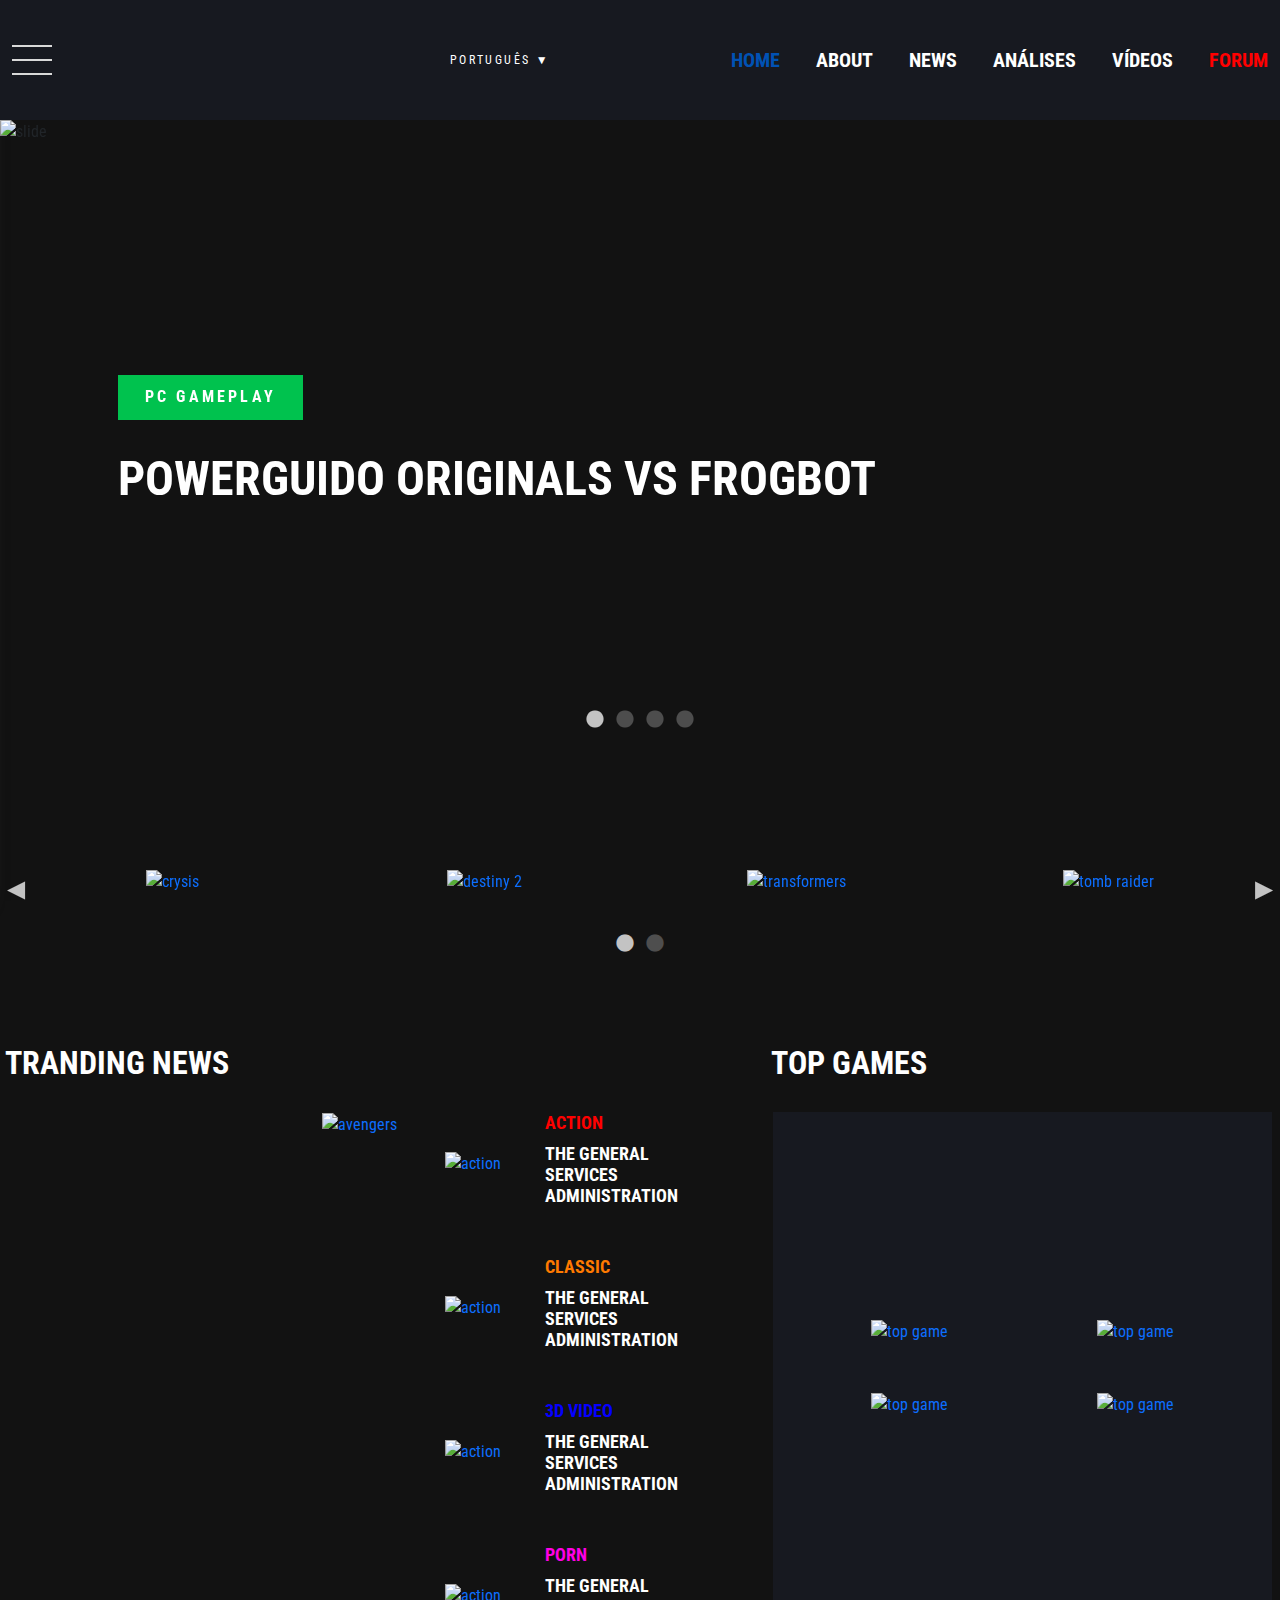
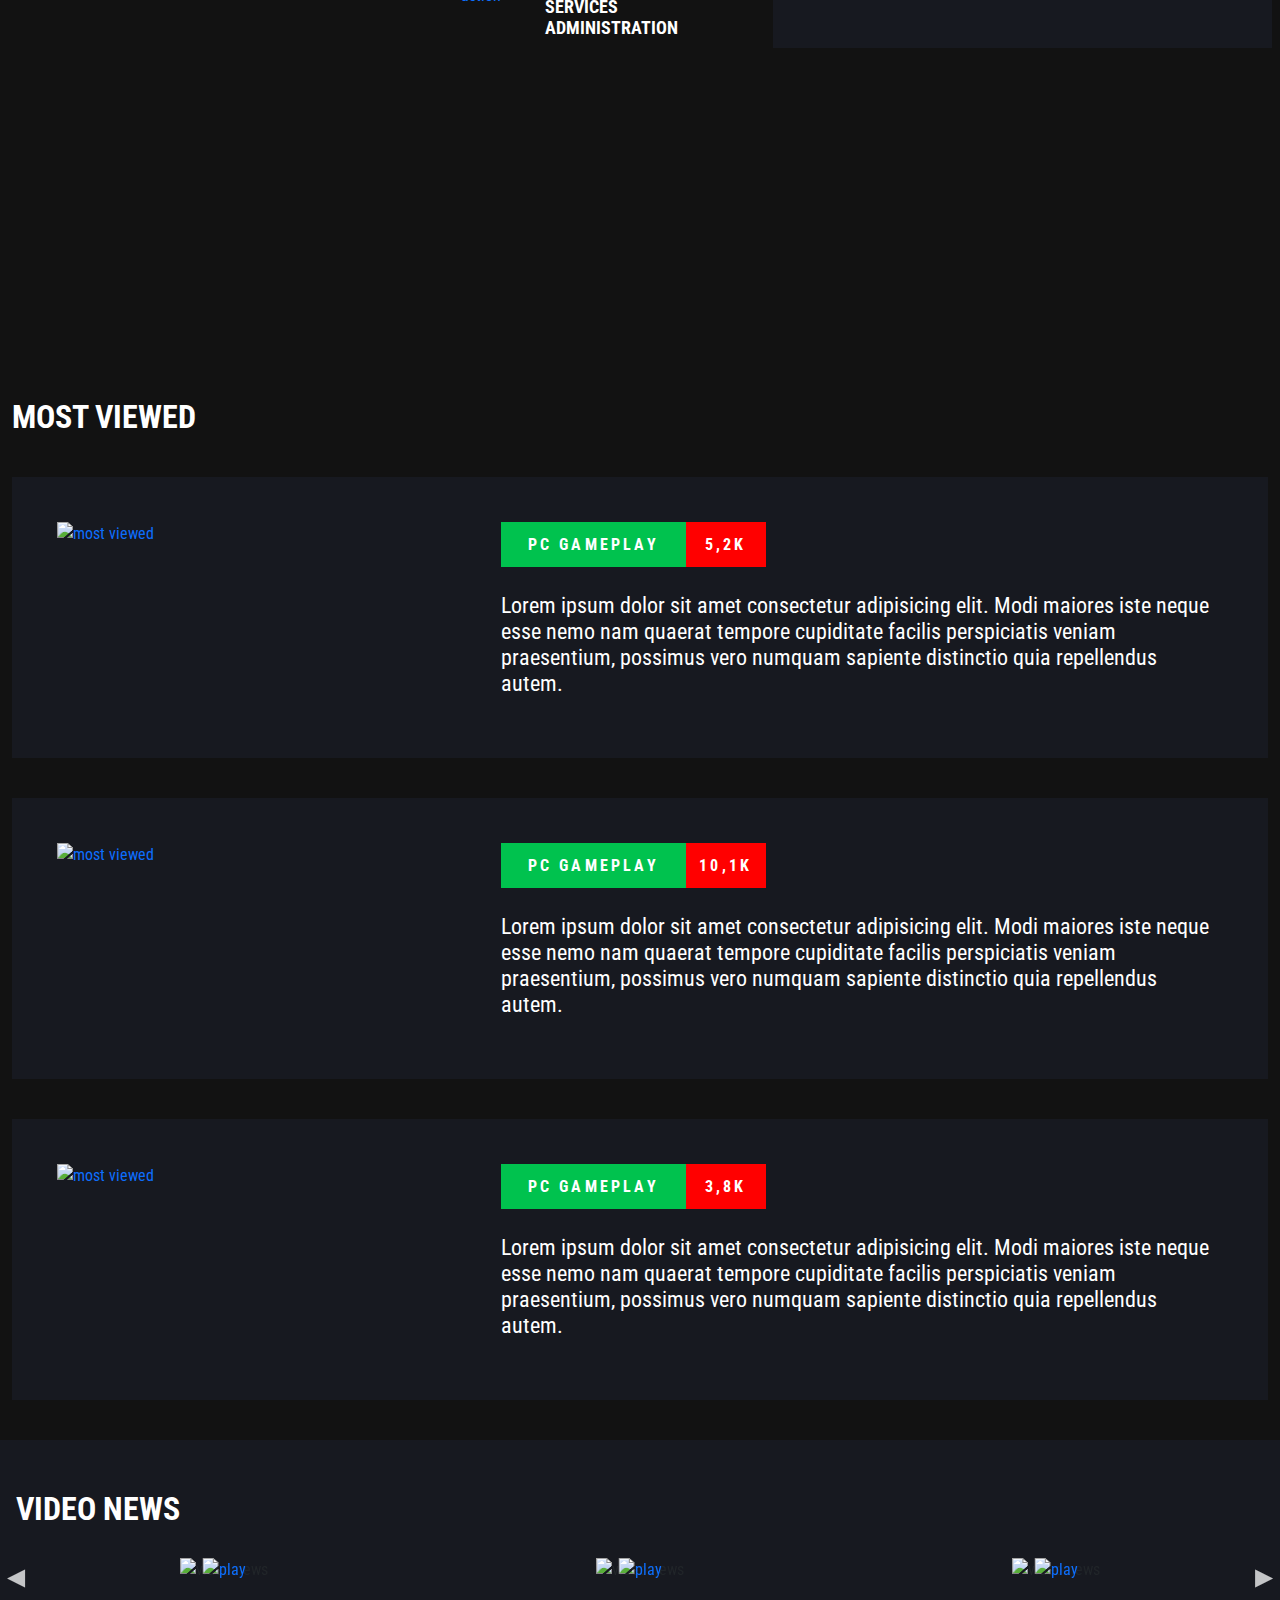
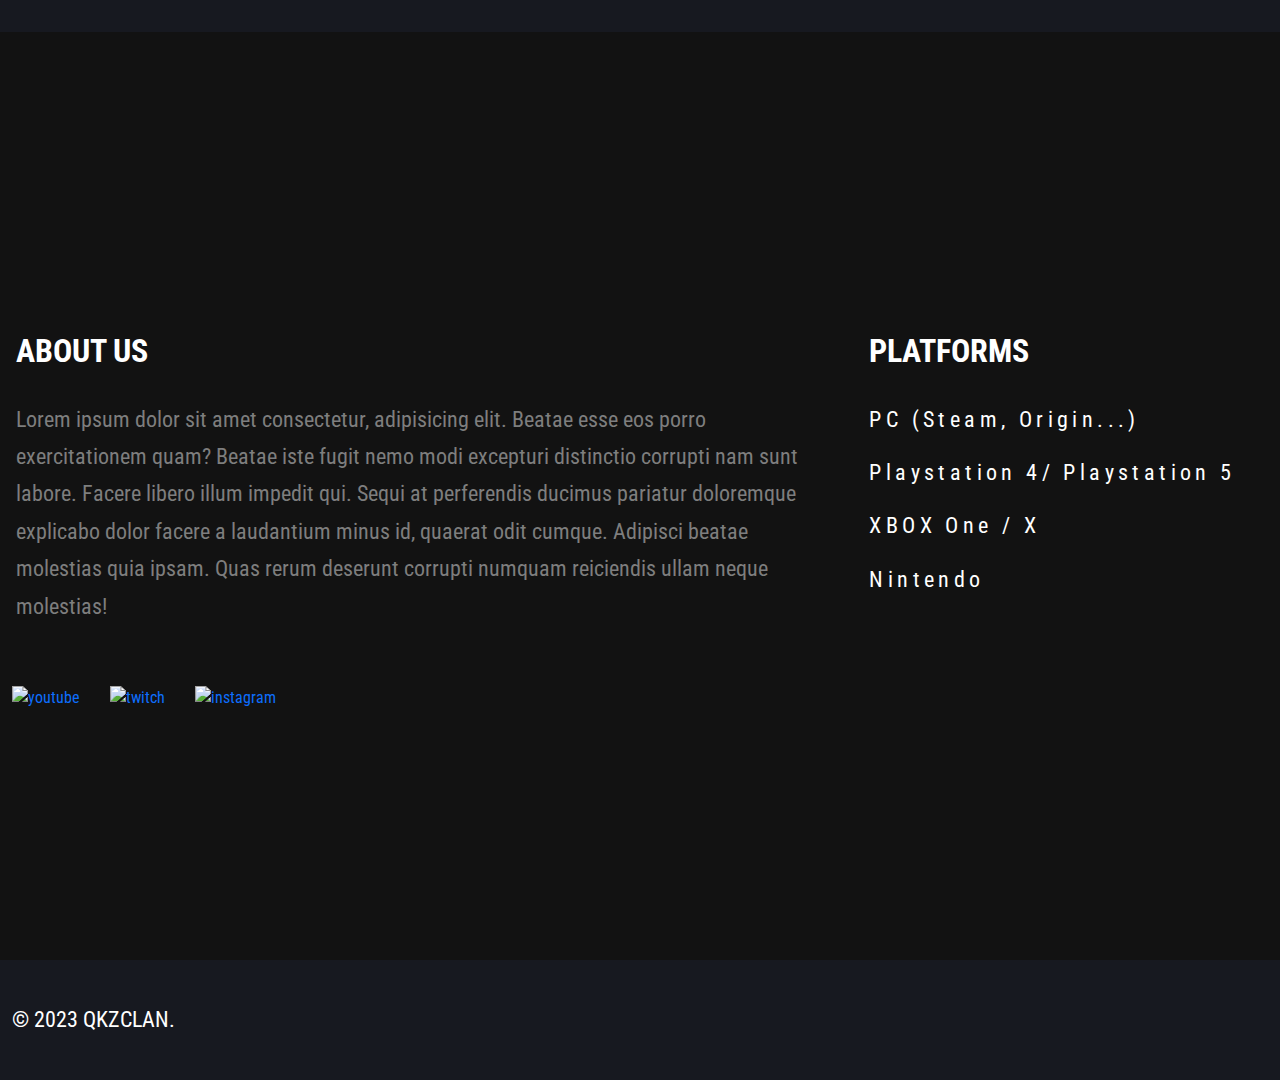
